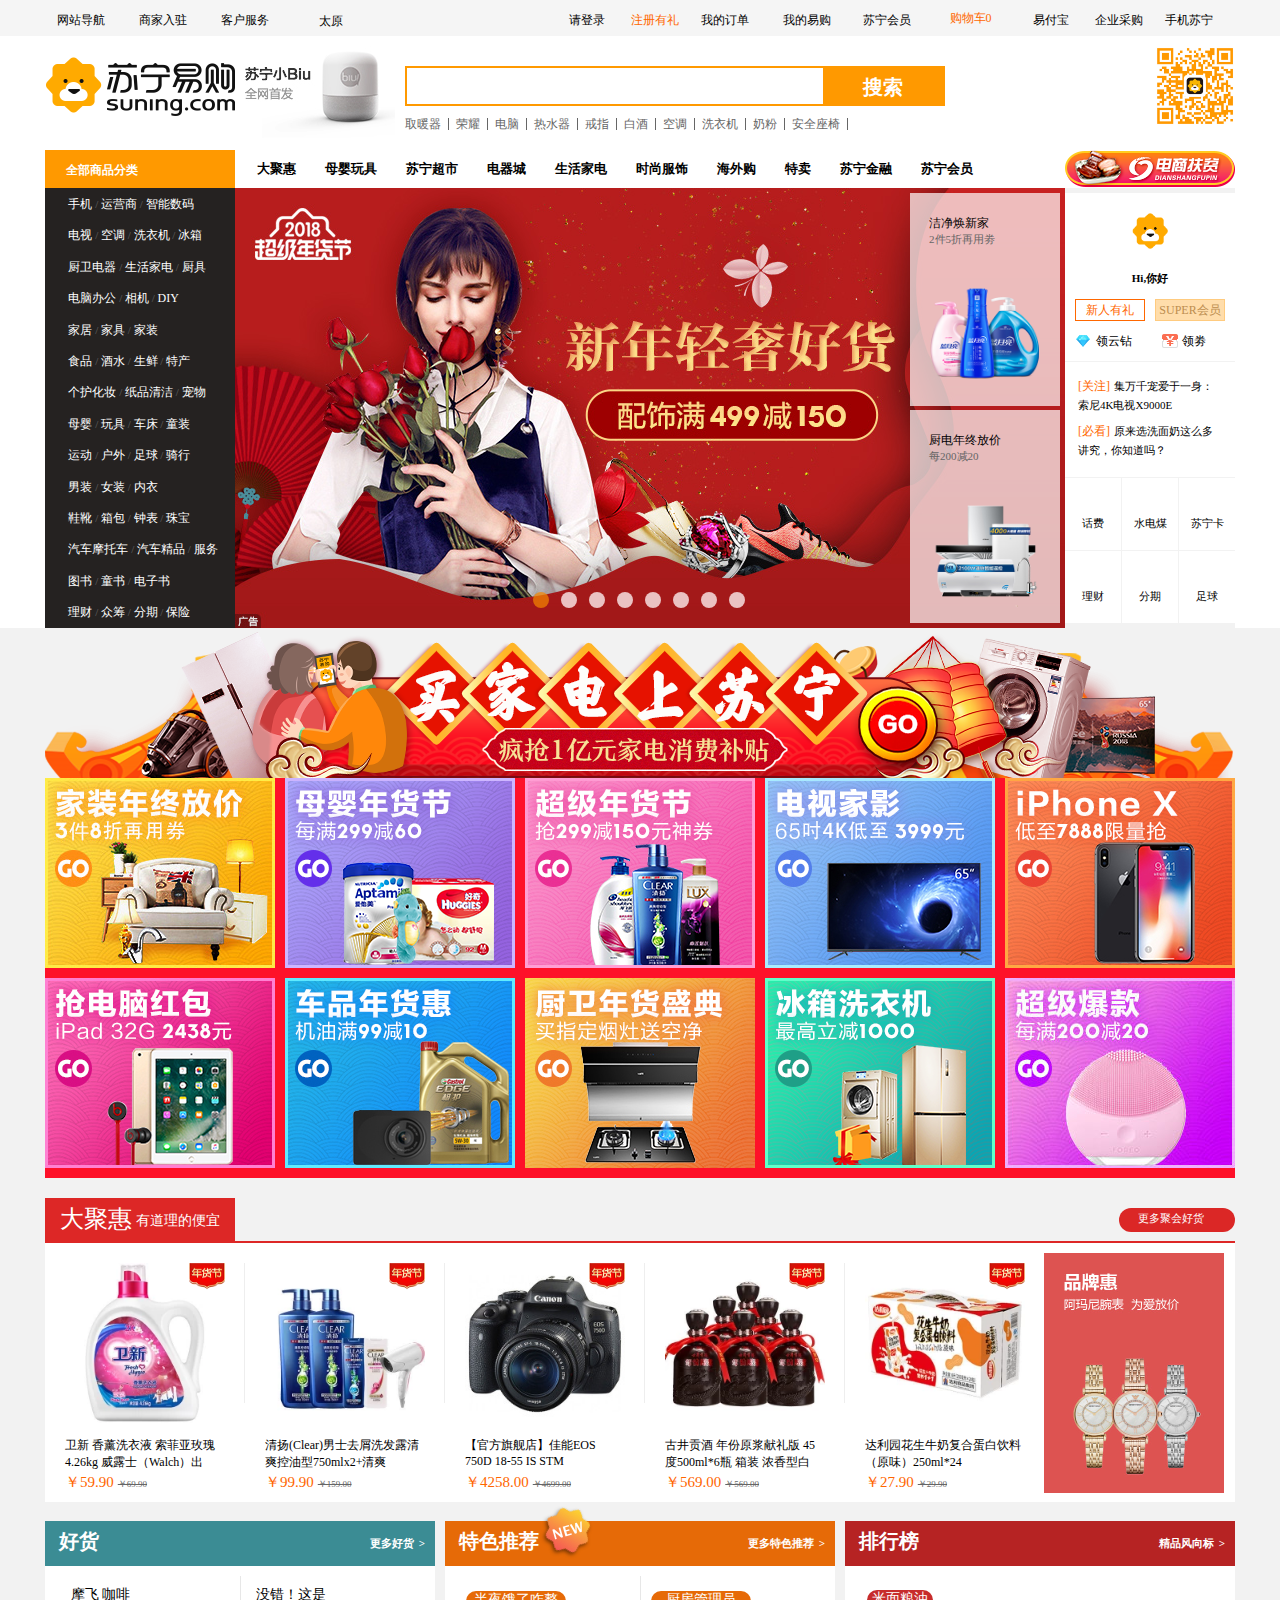
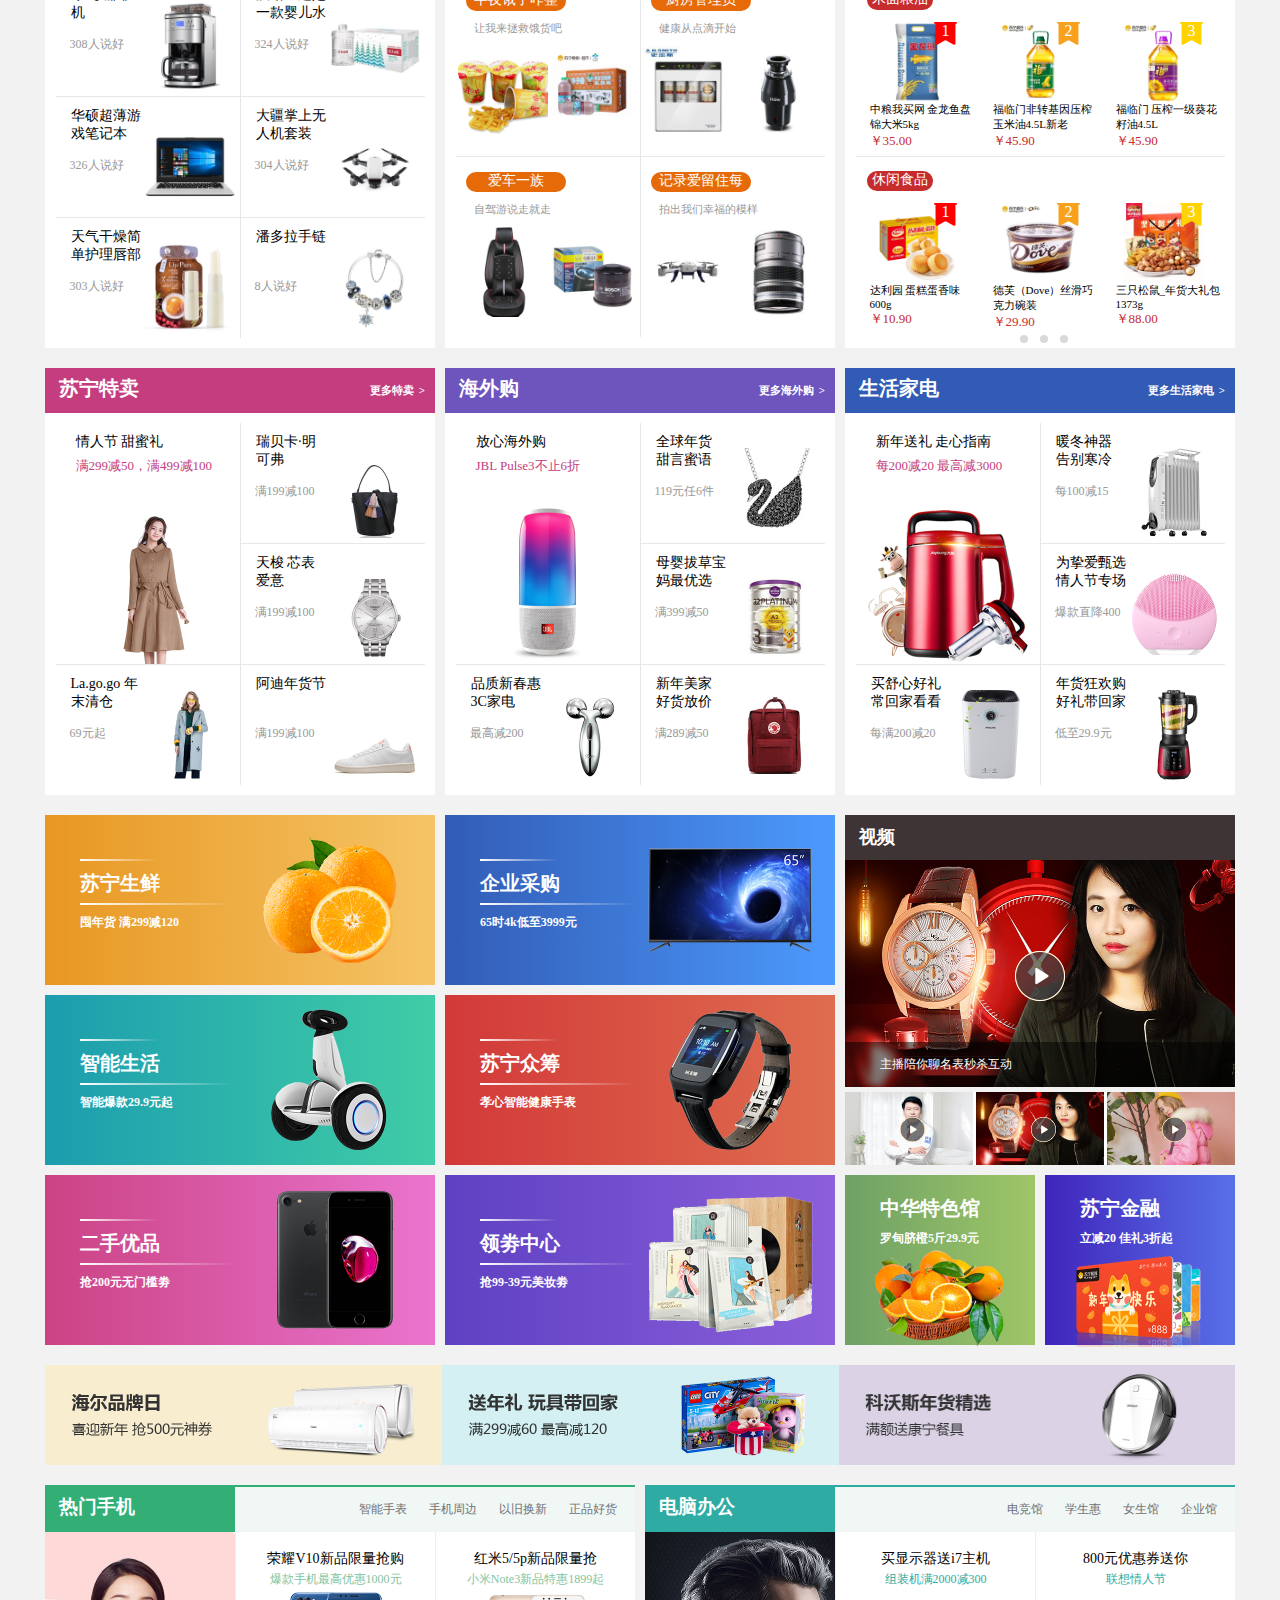
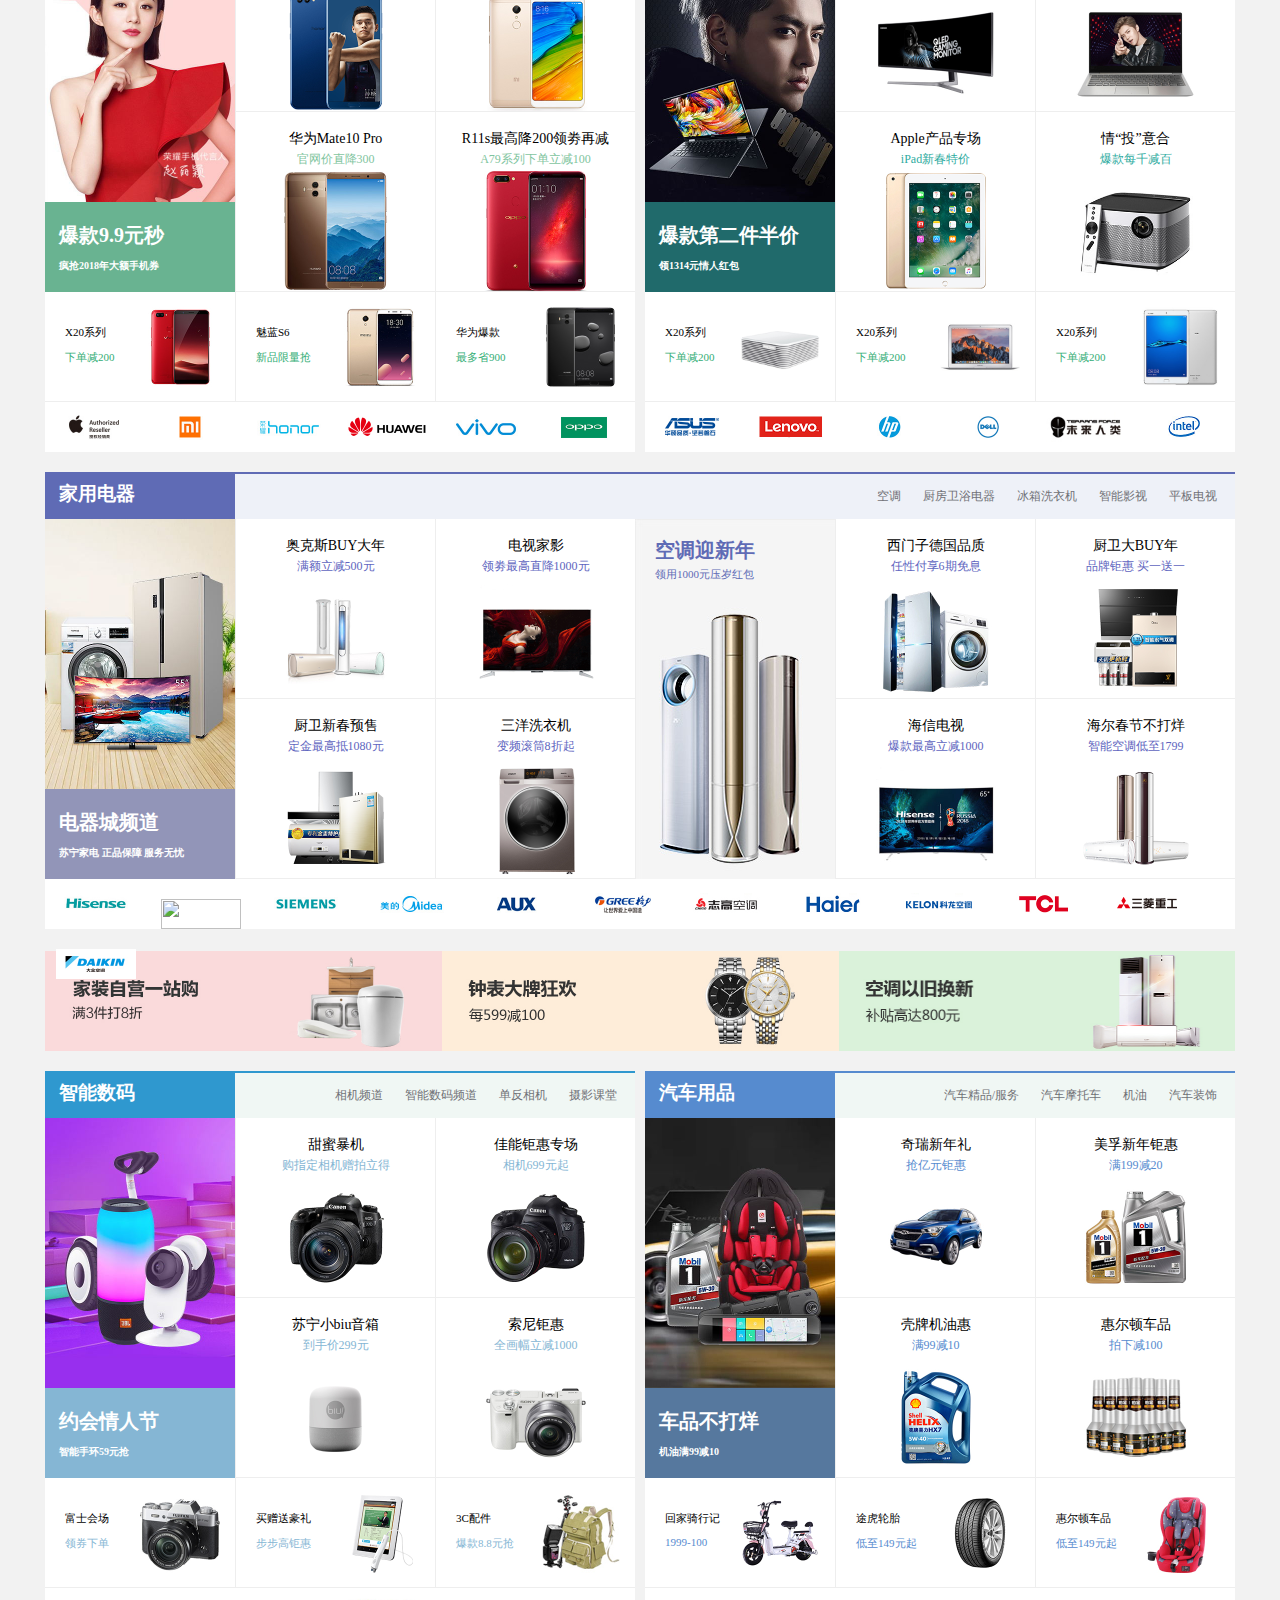
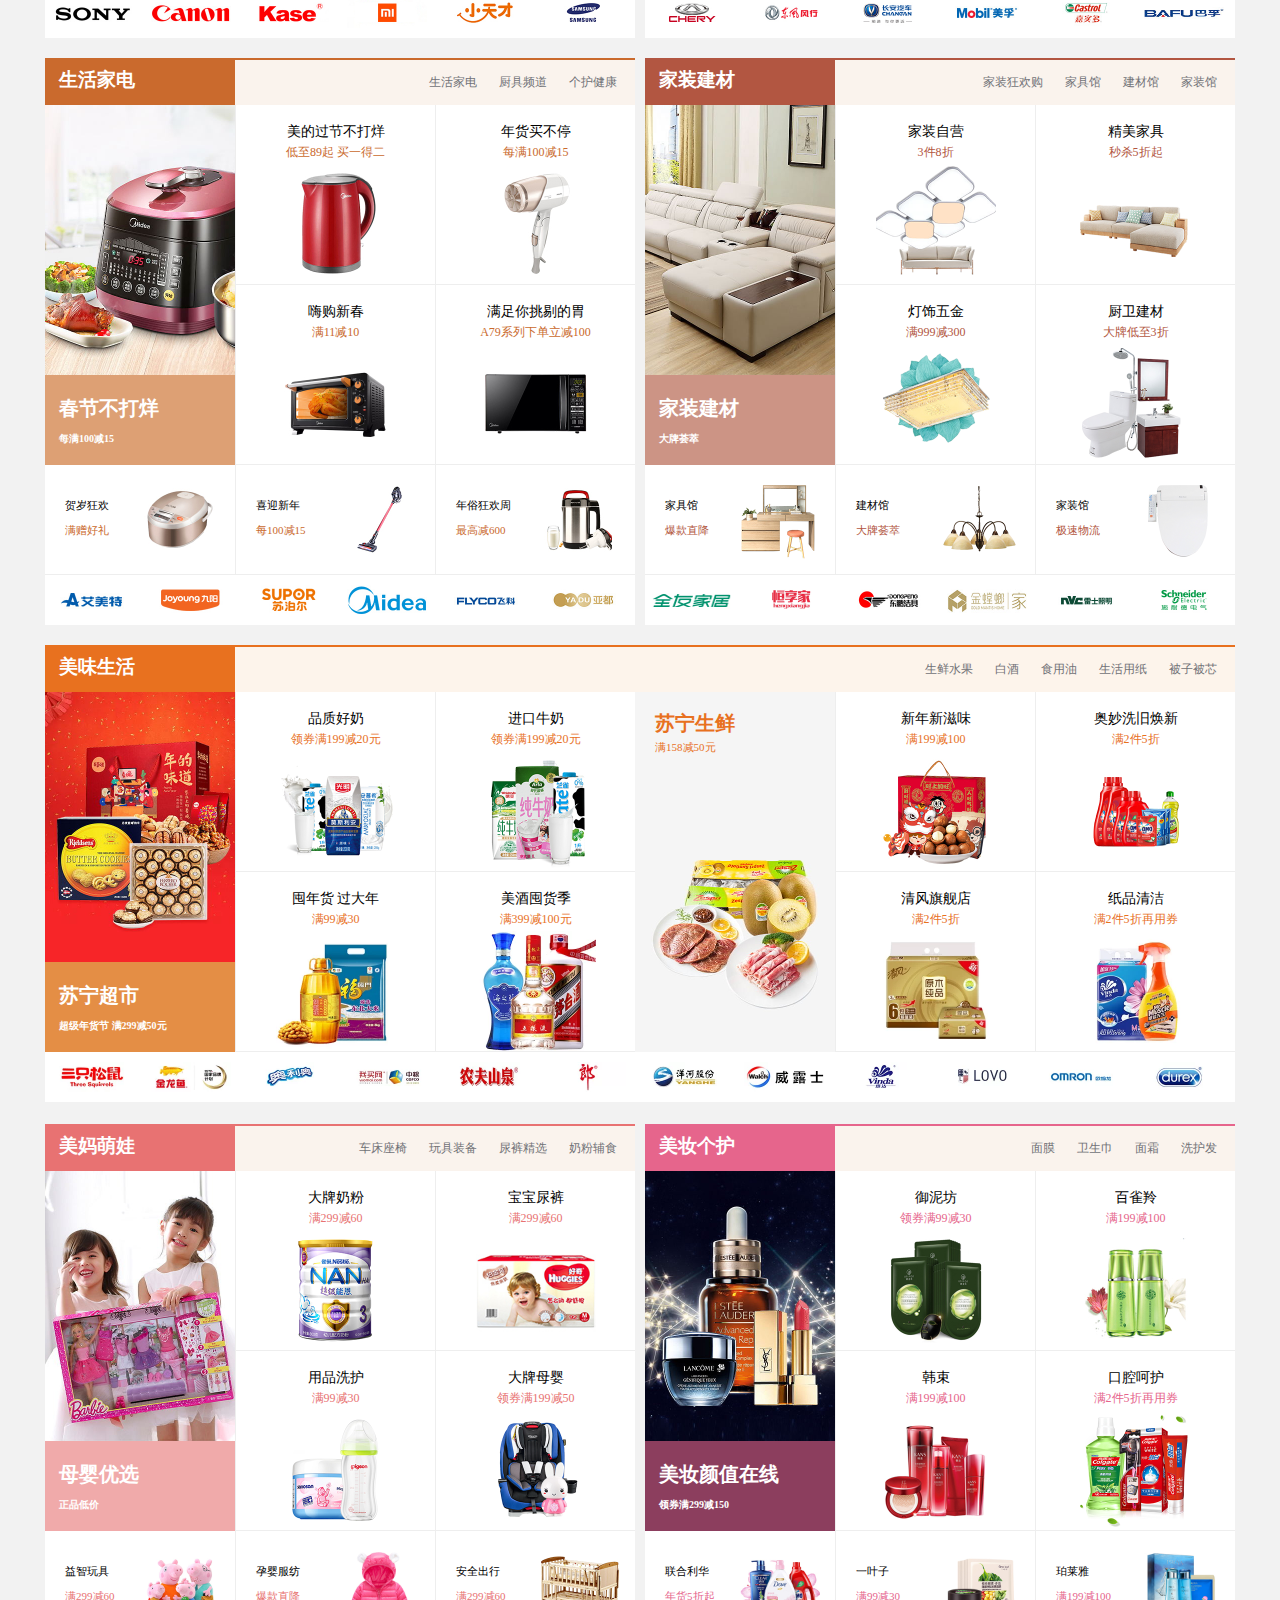
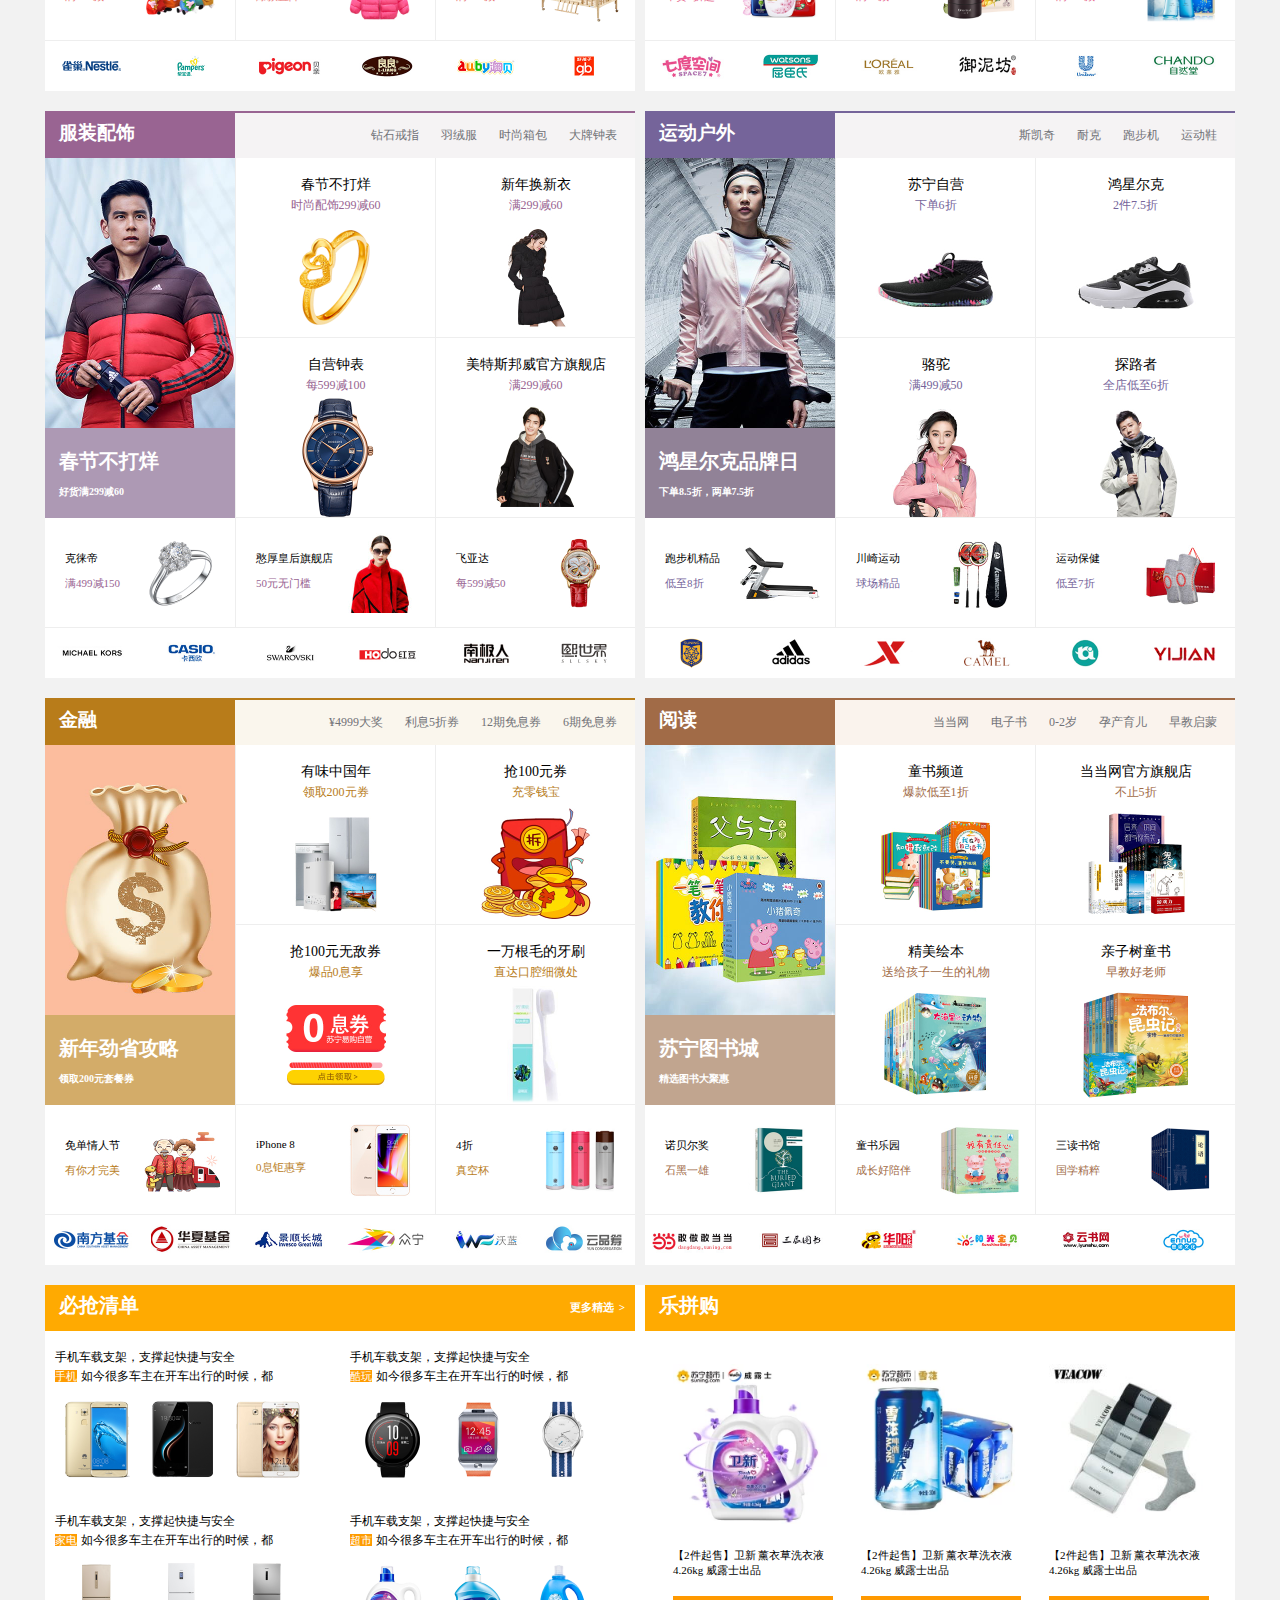
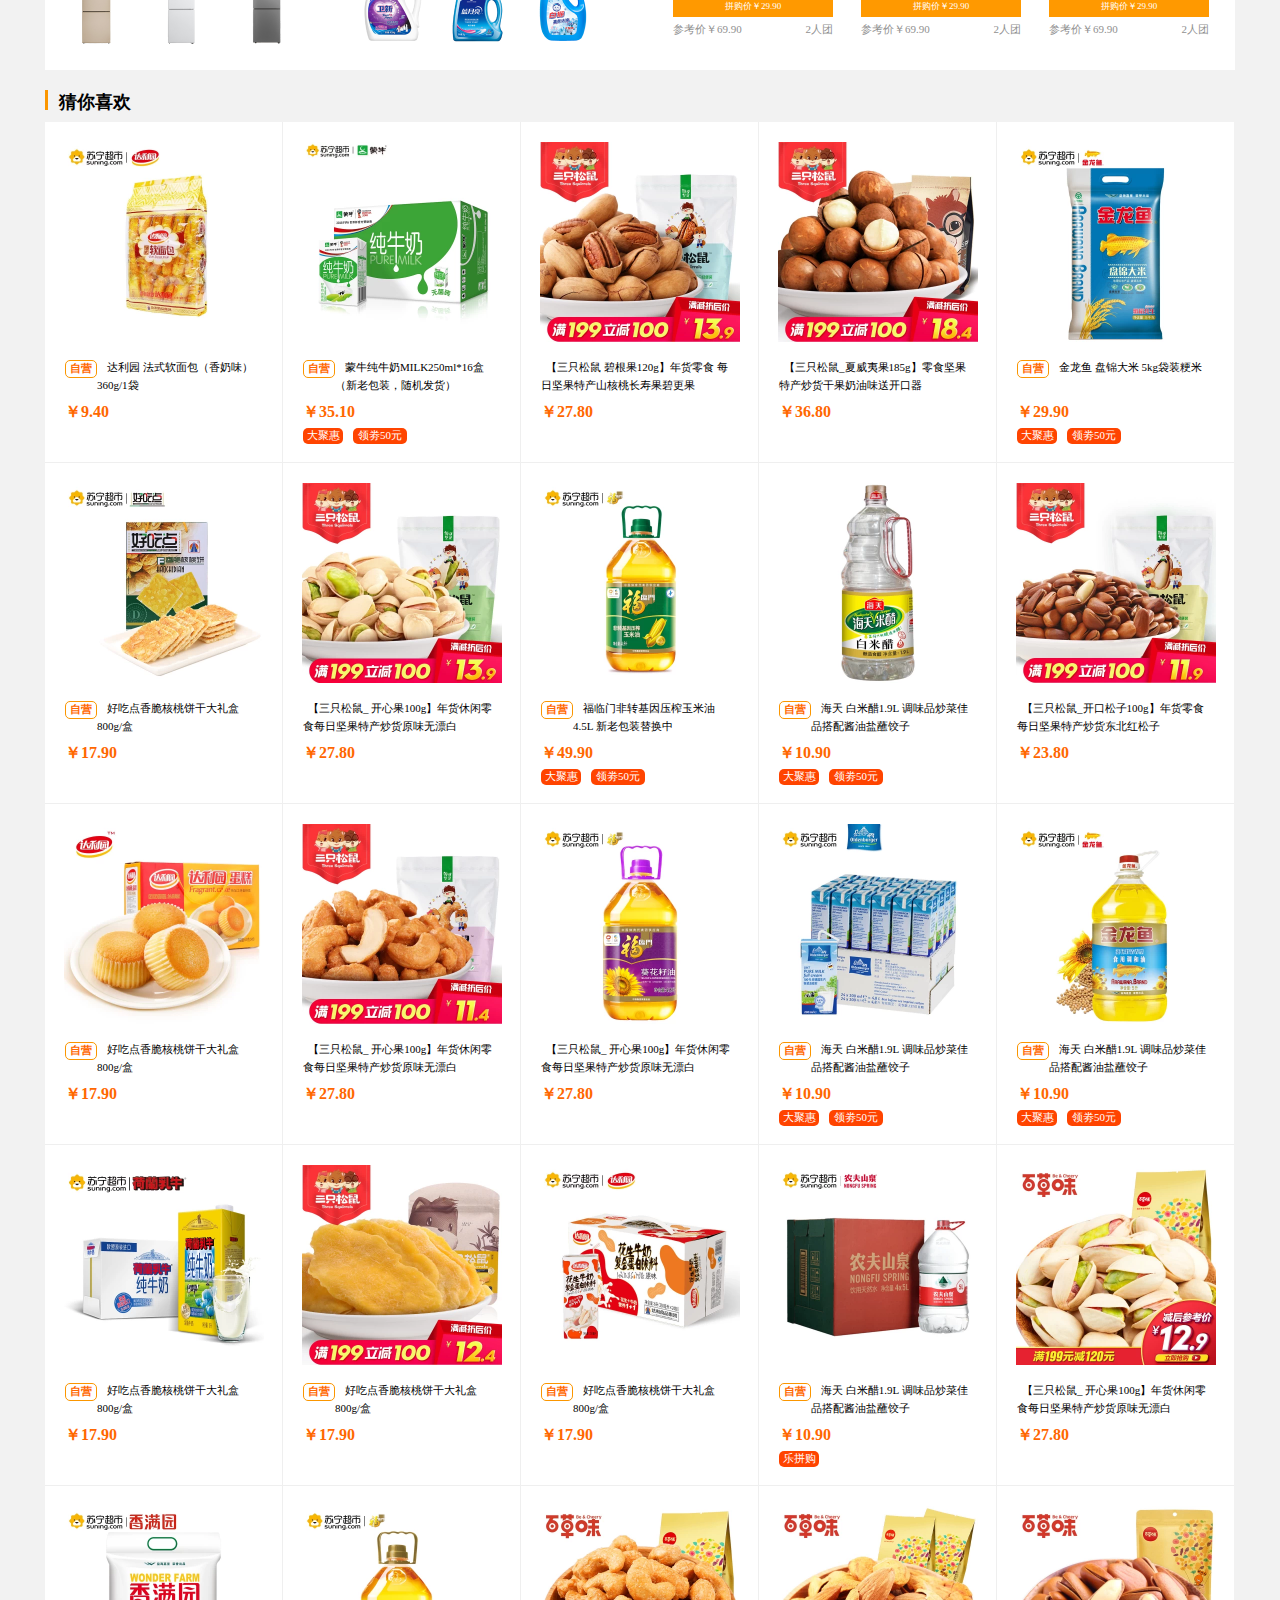
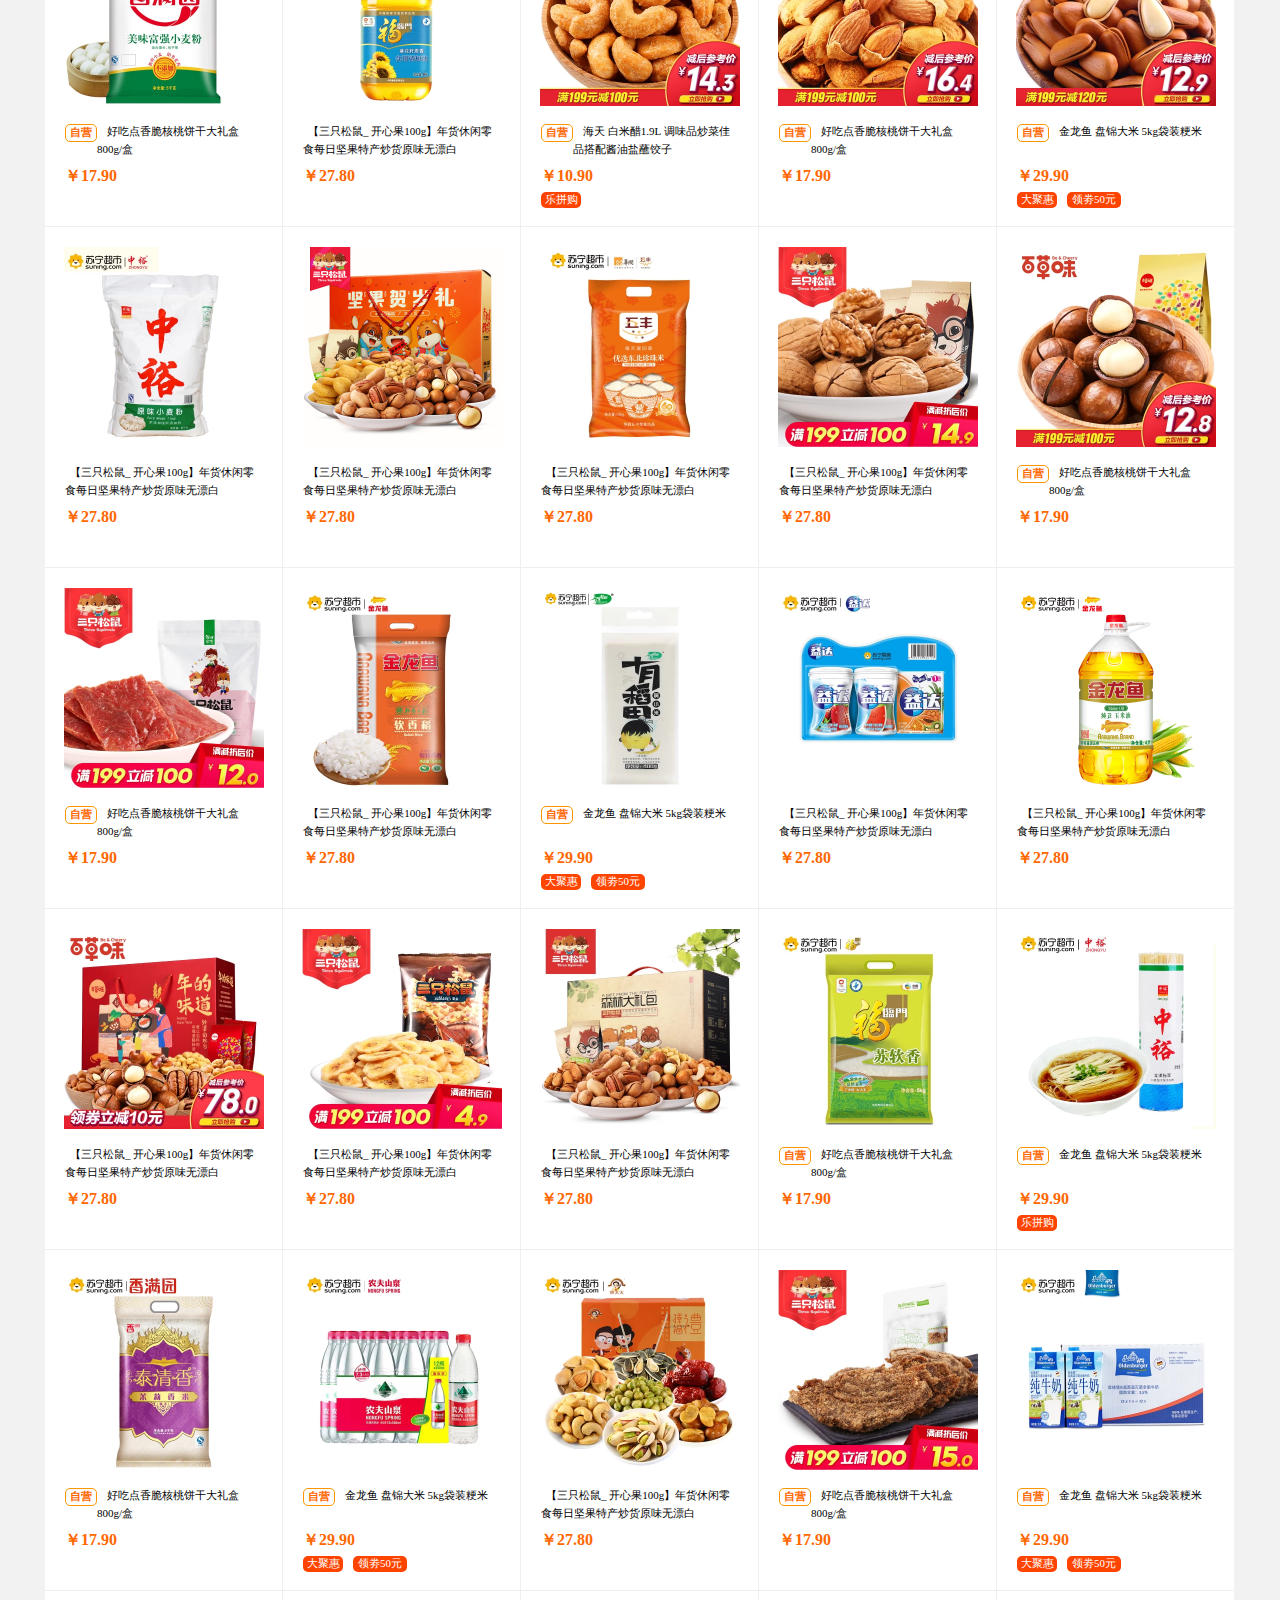
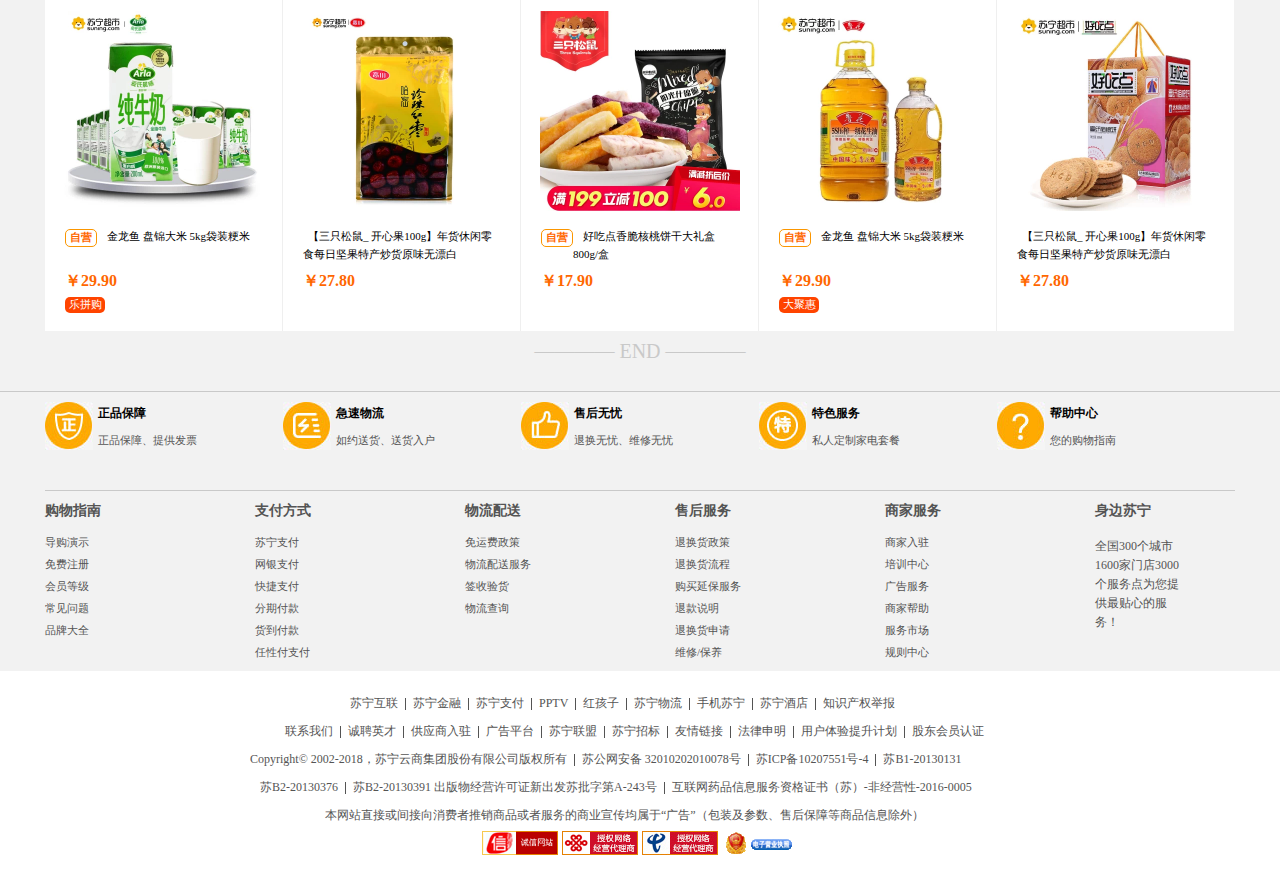
==== index.html @ 71e3610b "1" ====
<!DOCTYPE html>
<html lang="en">
<head>
	<meta charset="UTF-8">
	<title>苏宁易购</title>
	<link rel="icon" href="img/logo.png" type="image/png">
	<link rel="stylesheet" href="css/index.css">
	<link rel="stylesheet" href="css/public.css">
</head>
<body>
	<!-- 头部开始 -->
	<div class="head">
		<div class="head_main">
			<div class="head_left">
				<div class="head_left1">
					<span class="head_left12">网站导航</span>
					<span class="head_left11">&#xe698;</span>
				</div>

				<div class="head_left1">
					<span class="head_left12 head_leftxiao">商家入驻</span>
					<span class="head_left11">&#xe698;</span>
				</div>

				<div class="head_left1">
					<span class="head_left12">客户服务</span>
					<span class="head_left11">&#xe698;</span>
				</div>

				<div class="head_left1 head_left2">
					<span class="head_left21">&#xe60d;</span>
					<span class="head_left12">太原</span>					
					<span class="head_left13">&#xe626;</span>
				</div>
			</div>
			<div class="head_right">
				<div class="head_right1">
					<span>请登录</span>
				</div>
				<div class="head_right1 head_right111">
					<span>注册有礼</span>
				</div>
				<!-- <div class="head_right2">
					<span>注册有礼</span>
				</div -->
				<div class="head_left1">
					<span class="head_left12">我的订单</span>
					<span class="head_left11">&#xe698;</span>
				</div>
				<div class="head_left1">
					<span class="head_left12">我的易购</span>
					<span class="head_left11">&#xe698;</span>
				</div>
				<div class="head_right1">
					<span>苏宁会员</span>
				</div>
				<div class="head_right3">
					<span class="head_right11">&#xe608;</span>
					<span class="head_right12">购物车<i>0</i></span>
					<span class="head_left11">&#xe698;</span>
				</div>
				<div class="head_right1">
					<span>易付宝</span>
				</div>
				<div class="head_right1">
					<span>企业采购</span>
				</div>
				<div class="head_left1">
					<span class="head_left12">手机苏宁</span>
					<span class="head_left11">&#xe698;</span>
				</div>
			</div>
		</div>
	</div>
	<!-- 头部结束 -->
	<!-- 导航开始 -->
	<div class="nav">
		<div class="nav_left1">
			<img src="img/nav1.png" alt="">
		</div>
		<div class="nav_left2">
			<img src="img/nav2.jpg" alt="">
		</div>
		<div class="nav_left3">
			<div class="nav_left3_top">
				<div class="nav_left_search">搜索</div>
			</div>
			<div class="nav_left3_bottom">
				<a href="" class="nav_wenzi">取暖器</a>
				<div class="nav_line"></div>
				<a href="" class="nav_wenzi">荣耀</a>
				<div class="nav_line"></div>
				<a href="" class="nav_wenzi">电脑</a>
				<div class="nav_line"></div>
				<a href="" class="nav_wenzi">热水器</a>
				<div class="nav_line"></div>
				<a href="" class="nav_wenzi">戒指</a>
				<div class="nav_line"></div>
				<a href="" class="nav_wenzi">白酒</a>
				<div class="nav_line"></div>
				<a href="" class="nav_wenzi">空调</a>
				<div class="nav_line"></div>
				<a href="" class="nav_wenzi">洗衣机</a>
				<div class="nav_line"></div>
				<a href="" class="nav_wenzi">奶粉</a>
				<div class="nav_line"></div>
				<a href="" class="nav_wenzi">安全座椅</a>
				<div class="nav_line"></div>
			</div>
		</div>
		<div class="nav_left4">
			<img src="img/nav4.png" alt="">
		</div>
	</div>
	<!-- 导航结束 -->
	<!-- title开始 -->
	<div class="title">
		<div class="title_left">
			<span class="title_left1">&#xe610;</span>
			<span class="title_left2">全部商品分类</span>
		</div>
		<div class="title_wenzi">
			<span href="">大聚惠</span>
			<!-- <div class="title_tan">电饭煲</div> -->
			<span href="">母婴玩具</span>
			<span href="">苏宁超市</span>
			<span href="">电器城</span>
			<span href="">生活家电</span>
			<span href="">时尚服饰</span>
			<span href="">海外购</span>
			<span href="">特卖</span>
			<span href="">苏宁金融</span>
			<span href="">苏宁会员</span>
		</div>
		<div class="title_right">
			<img src="img/title.png" alt="">
		</div>
	</div>
	<!-- title结束 -->
	<!-- banner开始 -->
	<div class="banner">
		<div class="banner_main">
			<div class="banner_main_left">
				<ul class="banner_nav">
					<li class="li">
						<span class="banner_tu">&#xe686;</span>
						<span class="banner_wenzi">手机</span>
						<em>/</em>
						<span class="banner_wenzi">运营商</span>
						<em>/</em>
						<span class="banner_wenzi">智能数码</span>
					</li>

					<li class="li">
						<span class="banner_tu">&#xe601;</span>
						<span class="banner_wenzi">电视</span>
						<em>/</em>
						<span class="banner_wenzi">空调</span>
						<em>/</em>
						<span class="banner_wenzi">洗衣机</span>
						<em>/</em>
						<span class="banner_wenzi">冰箱</span>
					</li>

					<li class="li">
						<span class="banner_tu">&#xe672;</span>
						<span class="banner_wenzi">厨卫电器</span>
						<em>/</em>
						<span class="banner_wenzi">生活家电</span>
						<em>/</em>
						<span class="banner_wenzi">厨具</span>
					</li>

					<li class="li">
						<span class="banner_tu">&#xe6f9;</span>
						<span class="banner_wenzi">电脑办公</span>
						<em>/</em>
						<span class="banner_wenzi">相机</span>
						<em>/</em>
						<span class="banner_wenzi">DIY</span>
					</li>

					<li class="li">
						<span class="banner_tu">&#xe603;</span>
						<span class="banner_wenzi">家居</span>
						<em>/</em>
						<span class="banner_wenzi">家具</span>
						<em>/</em>
						<span class="banner_wenzi">家装</span>
					</li>

					<li class="li">
						<span class="banner_tu">&#xe646;</span>
						<span class="banner_wenzi">食品</span>
						<em>/</em>
						<span class="banner_wenzi">酒水</span>
						<em>/</em>
						<span class="banner_wenzi">生鲜</span>
						<em>/</em>
						<span class="banner_wenzi">特产</span>
					</li>

					<li class="li">
						<span class="banner_tu">&#xe605;</span>
						<span class="banner_wenzi">个护化妆</span>
						<em>/</em>
						<span class="banner_wenzi">纸品清洁</span>
						<em>/</em>
						<span class="banner_wenzi">宠物</span>
					</li>

					<li class="li">
						<span class="banner_tu">&#xe623;</span>
						<span class="banner_wenzi">母婴</span>
						<em>/</em>
						<span class="banner_wenzi">玩具</span>
						<em>/</em>
						<span class="banner_wenzi">车床</span>
						<em>/</em>
						<span class="banner_wenzi">童装</span>
					</li>

					<li class="li">
						<span class="banner_tu">&#xe639;</span>
						<span class="banner_wenzi">运动</span>
						<em>/</em>
						<span class="banner_wenzi">户外</span>
						<em>/</em>
						<span class="banner_wenzi">足球</span>
						<em>/</em>
						<span class="banner_wenzi">骑行</span>
					</li>

					<li class="li">
						<span class="banner_tu">&#xe604;</span>
						<span class="banner_wenzi">男装</span>
						<em>/</em>
						<span class="banner_wenzi">女装</span>
						<em>/</em>
						<span class="banner_wenzi">内衣</span>
					</li>

					<li class="li">
						<span class="banner_tu">&#xe602;</span>
						<span class="banner_wenzi">鞋靴</span>
						<em>/</em>
						<span class="banner_wenzi">箱包</span>
						<em>/</em>
						<span class="banner_wenzi">钟表</span>
						<em>/</em>
						<span class="banner_wenzi">珠宝</span>
					</li>

					<li class="li">
						<span class="banner_tu">&#xe649;</span>
						<span class="banner_wenzi">汽车摩托车</span>
						<em>/</em>
						<span class="banner_wenzi">汽车精品</span>
						<em>/</em>
						<span class="banner_wenzi">服务</span>
					</li>

					<li class="li">
						<span class="banner_tu">&#xe816;</span>
						<span class="banner_wenzi">图书</span>
						<em>/</em>
						<span class="banner_wenzi">童书</span>
						<em>/</em>
						<span class="banner_wenzi">电子书</span>
					</li>

					<li class="li">
						<span class="banner_tu">&#xe616;</span>
						<span class="banner_wenzi">理财</span>
						<em>/</em>
						<span class="banner_wenzi">众筹</span>
						<em>/</em>
						<span class="banner_wenzi">分期</span>
						<em>/</em>
						<span class="banner_wenzi">保险</span>
					</li>
				</ul>
			</div>
			<div class="banner_main_zhong">
				<img src="img/banner2.jpg" alt="">
				<img src="img/banner1.jpg" alt="">
				<div class="banner_zhong_up">
					<div class="banner_wenzijie">
						<p>洁净焕新家</p>
						<p class="banner_zhong_wenzi2">2件5折再用劵</p>
					</div>
					<img src="img/bannerup.png" alt="">
				</div>
				<div class="banner_zhong_down">
					<div class="banner_wenzijie">
						<p>厨电年终放价</p>
						<p class="banner_zhong_wenzi2">每200减20</p>
					</div>
					<img src="img/bannerdown.jpg" alt="">
				</div>
				<div class="banner_btn banner_lbtn">&lt;</div>
				<div class="banner_btn banner_gbtn">&gt;</div>
				<div class="banner_yuan banner_yuan1"></div>
				<div class="banner_yuan banner_yuan2"></div>
				<div class="banner_yuan banner_yuan3"></div>
				<div class="banner_yuan banner_yuan4"></div>
				<div class="banner_yuan banner_yuan5"></div>
				<div class="banner_yuan banner_yuan6"></div>
				<div class="banner_yuan banner_yuan7"></div>
				<div class="banner_yuan banner_yuan8"></div>
			</div>
			<div class="banner_main_right">
				<div class="banner_main_right1">
					<img src="img/logo.png" alt="">
					<h1>Hi,你好</h1>
					<div class="banner_xin">新人有礼</div>
					<div class="banner_hui">SUPER会员</div>

					<div class="banner_yunzuan">
						<em></em>
						<span class="banner_yunzuan2">领云钻</span>				
						<span class="banner_yunzuan3">&#xe6c6;</span>
					</div>
					<div class="banner_lingjuan">
						<em></em>
						<span class="banner_lingjuan2">领劵</span>				
						<span class="banner_lingjuan3">&#xe6c6;</span>
					</div>	
				</div>
				
				<div class="banner_main_right2">
					<div class="banner_guanzhu1">
						<span class="banner_guan">[关注]</span>
						<span class="banner_wan">集万千宠爱于一身：索尼4K电视X9000E</span>
					</div>

					<div class="banner_guanzhu1">
						<span class="banner_guan">[必看]</span>
						<span class="banner_wan">原来选洗面奶这么多讲究，你知道吗？</span>
					</div>
				</div>
				<div class="banner_main_right3">
					<div class="banner_hua">
						<span class="banner_hua1">&#xe686;</span>
						<span class="banner_hua2">话费</span>
					</div>

					<div class="banner_hua">
						<span class="banner_hua1">&#xe631;</span>
						<span class="banner_hua2">水电煤</span>
					</div>

					<div class="banner_hua banner_hua11">
						<span class="banner_hua1">&#xe64a;</span>
						<span class="banner_hua2">苏宁卡</span>
					</div>

					<div class="banner_hua">
						<span class="banner_hua1">&#xe60a;</span>
						<span class="banner_hua2">理财</span>
					</div>

					<div class="banner_hua">
						<span class="banner_hua1">&#xe61d;</span>
						<span class="banner_hua2">分期</span>
					</div>

					<div class="banner_hua banner_hua11">
						<span class="banner_hua1">&#xe66f;</span>
						<span class="banner_hua2">足球</span>
					</div>
				</div>
			</div>
		</div>	
	</div>
	<!-- banner结束 -->
	<!-- 内容开始 -->
	<div class="content">
		<div class="jiadian">
			<div class="jiadian_img">
				<img src="img/content1.png" alt="">
			</div>
			<div class="jiadian_zhengwen">
				<div class="jiadian_item">
					<img src="img/jiadian1.jpg" alt="">
				</div>
				<div class="jiadian_item">
					<img src="img/jiadian2.png" alt="">
				</div>
				<div class="jiadian_item">
					<img src="img/jiadian3.jpg" alt="">
				</div>
				<div class="jiadian_item">
					<img src="img/jiadian4.jpg" alt="">
				</div>
				<div class="jiadian_item jiadian_item1">
					<img src="img/jiadian5.jpg" alt="">
				</div>
				<div class="jiadian_item">
					<img src="img/jiadian6.jpg" alt="">
				</div>
				<div class="jiadian_item">
					<img src="img/jiadian7.jpg" alt="">
				</div>
				<div class="jiadian_item">
					<img src="img/jiadian8.jpg" alt="">
				</div>
				<div class="jiadian_item">
					<img src="img/jiadian9.png" alt="">
				</div>
				<div class="jiadian_item jiadian_item1">
					<img src="img/jiadian10.jpg" alt="">
				</div>
			</div>
		</div>

		<div class="juhui">
			<div class="juhui_top">
				<div class="juhui_top_left">
					<span class="dajuhui">大聚惠</span>
					<span class="pianyi">有道理的便宜</span>
				</div>
				<div class="juhui_top_right">
					<span class="juhui_haohuo">更多聚会好货</span>
					<span class="head_left11">&#xe6c6;</span>
				</div>
			</div>
			<div class="juhui_bottom">
				<div class="juhui_bottom_item">
					<img src="img/juhui1.jpg" alt="" class="juhuitupian">
					<p>卫新 香薰洗衣液 索菲亚玫瑰 4.26kg 威露士（Walch）出</p>
					<span class="juhui_money">￥59.90</span>
					<span class="juhui_moneyshan">￥69.90</span>
					<div class="juhui_logo">
						<img src="img/nianhuologo.png" alt="">
					</div>
				</div>
				
				<div class="juhui_xian"></div>

				<div class="juhui_bottom_item">
					<img src="img/juhui2.jpg" alt="" class="juhuitupian">
					<p>清扬(Clear)男士去屑洗发露清爽控油型750mlx2+清爽</p>
					<span class="juhui_money">￥99.90</span>
					<span class="juhui_moneyshan">￥159.00</span>
					<div class="juhui_logo">
						<img src="img/nianhuologo.png" alt="">
					</div>
				</div>
				<div class="juhui_xian"></div>

				<div class="juhui_bottom_item">
					<img src="img/juhui3.jpg" alt="" class="juhuitupian">
					<p>【官方旗舰店】佳能EOS 750D 18-55 IS STM</p>
					<span class="juhui_money">￥4258.00</span>
					<span class="juhui_moneyshan">￥4699.00</span>
					<div class="juhui_logo">
						<img src="img/nianhuologo.png" alt="">
					</div>
				</div>
				<div class="juhui_xian"></div>

				<div class="juhui_bottom_item">
					<img src="img/juhui4.jpg" alt="" class="juhuitupian">
					<p>古井贡酒 年份原浆献礼版 45度500ml*6瓶 箱装 浓香型白</p>
					<span class="juhui_money">￥569.00</span>
					<span class="juhui_moneyshan">￥569.00</span>
					<div class="juhui_logo">
						<img src="img/nianhuologo.png" alt="">
					</div>
				</div>
				<div class="juhui_xian"></div>

				<div class="juhui_bottom_item">
					<img src="img/juhui5.jpg" alt="" class="juhuitupian">
					<p>达利园花生牛奶复合蛋白饮料（原味）250ml*24</p>
					<span class="juhui_money">￥27.90</span>
					<span class="juhui_moneyshan">￥29.90</span>
					<div class="juhui_logo">
						<img src="img/nianhuologo.png" alt="">
					</div>
				</div>

				<div class="juhui_tu">
					<img src="img/juhui6.jpg" alt="">
				</div>
			</div>
		</div>

		<div class="haohuo">
			<div class="haohuo_left">
				<div class="haohuo_ltop">
					<h1 class="">好货</h1>
					<div class="haohuo_more">
						<h2>&gt;</h2>
						<h3>更多好货</h3>
					</div>
				</div>
				<div class="haohuo_ldown">
					<div class="haohuo_ldown1">
						<div class="haohuo_lwenzi">
							<p>摩飞 咖啡机</p>
							<h1>308人说好</h1>			
						</div>
						<div class="haohuo_limg">
							<img src="img/haohuo1.jpg" alt="">
						</div>
					</div>
					<div class="haohuo_ldown2">
						<div class="haohuo_lwenzi">
							<p>没错！这是一款婴儿水</p>
							<h1>324人说好</h1>			
						</div>
						<div class="haohuo_limg">
							<img src="img/haohuo2.jpg" alt="">
						</div>
					</div>
					<div class="haohuo_ldown3">
						<div class="haohuo_lwenzi">
							<p>华硕超薄游戏笔记本</p>
							<h1>326人说好</h1>			
						</div>
						<div class="haohuo_limg">
							<img src="img/haohuo3.jpg" alt="">
						</div>
					</div>
					<div class="haohuo_ldown4">
						<div class="haohuo_lwenzi">
							<p>大疆掌上无人机套装</p>
							<h1>304人说好</h1>			
						</div>
						<div class="haohuo_limg">
							<img src="img/haohuo4.jpg" alt="">
						</div>
					</div>
					<div class="haohuo_ldown5">
						<div class="haohuo_lwenzi">
							<p>天气干燥简单护理唇部</p>
							<h1>303人说好</h1>			
						</div>
						<div class="haohuo_limg">
							<img src="img/haohuo5.jpg" alt="">
						</div>
					</div>
					<div class="haohuo_ldown6">
						<div class="haohuo_lwenzi">
							<p>潘多拉手链</p>
							<h1>8人说好</h1>			
						</div>
						<div class="haohuo_limg">
							<img src="img/haohuo6.jpg" alt="">
						</div>
					</div>
				</div>
			</div>
			<div class="haohuo_zhong">
				<div class="haohuo_ltop haohuo_ztop">
					<h1 class="">特色推荐</h1>
					<div class="haohuo_more">
						<h2>&gt;</h2>
						<h3>更多特色推荐</h3>
					</div>
				</div>
				<div class="haohuo_zdown1">
					<div class="haohuo_ban">
						<span>半夜饿了咋整</span>
					</div>
					<h3>让我来拯救饿货吧</h3>
					<img src="img/tuijian1.jpg" alt="" class="tuijian_img1">
					<img src="img/tuijian2.jpg" alt="" class="tuijian_img2">
				</div>
				<div class="haohuo_zdown2">
					<div class="haohuo_ban">
						<span>厨房管理员</span>
					</div>
					<h3>健康从点滴开始</h3>
					<img src="img/tuijian3.jpg" alt="" class="tuijian_img1">
					<img src="img/tuijian4.jpg" alt="" class="tuijian_img2">
				</div>
				<div class="haohuo_zdown3">
					<div class="haohuo_ban">
						<span>爱车一族</span>
					</div>
					<h3>自驾游说走就走</h3>
					<img src="img/tuijian5.jpg" alt="" class="tuijian_img1">
					<img src="img/tuijian6.jpg" alt="" class="tuijian_img2">
				</div>
				<div class="haohuo_zdown4">
					<div class="haohuo_ban">
						<span>记录爱留住每</span>
					</div>
					<h3>拍出我们幸福的模样</h3>
					<img src="img/tuijian7.jpg" alt="" class="tuijian_img1">
					<img src="img/tuijian8.jpg" alt="" class="tuijian_img2">
				</div>
				<img src="img/newlogo.png" alt="" class="haohuo_newlogo">
			</div>
			<div class="haohuo_right haohuo_right1">
				<div class="haohuo_ltop haohuo_rtop">
					<h1 class="">排行榜</h1>
					<div class="haohuo_more">
						<h2>&gt;</h2>
						<h3>精品风向标</h3>
					</div>
				</div>
				<div class="haohuo_rtop1">
					<div class="haohuo_ying">
						<div class="haohuo_yuanjiao">米面粮油</div>
						<div class="haohuo_ying_img">
							<img src="img/paihang1.jpg" alt="" class="paihang_tu">
							<span class="paihang_logo1">1</span>
						</div>
						
						<p>中粮我买网 金龙鱼盘锦大米5kg</p>
						<h1>￥35.00</h1>
					</div>
					
					<div class="haohuo_ying haohuo_ying1">
						<div class="haohuo_ying_img">
							<img src="img/paihang2.jpg" alt="" class="paihang_tu">
							<span class="paihang_logo2">2</span>
						</div>
						<p>福临门非转基因压榨玉米油4.5L新老</p>
						<h1>￥45.90</h1>
					</div>

					<div class="haohuo_ying haohuo_ying1">
						<div class="haohuo_ying_img">
							<img src="img/paihang3.jpg" alt="" class="paihang_tu">
							<span class="paihang_logo3">3</span>
						</div>
						<p>福临门 压榨一级葵花籽油4.5L</p>
						<h1>￥45.90</h1>
					</div>
				</div>
				<div class="haohuo_rtop2">
					<div class="haohuo_ying">
						<div class="haohuo_yuanjiao">休闲食品</div>
						<div class="haohuo_ying_img">
							<img src="img/paihang4.jpg" alt="" class="paihang_tu">
							<span class="paihang_logo1">1</span>
						</div>
						
						<p>达利园 蛋糕蛋香味600g</p>
						<h1>￥10.90</h1>
					</div>
					
					<div class="haohuo_ying haohuo_ying1">
						<div class="haohuo_ying_img">
							<img src="img/paihang5.jpg" alt="" class="paihang_tu">
							<span class="paihang_logo2">2</span>
						</div>
						<p>德芙（Dove）丝滑巧克力碗装</p>
						<h1>￥29.90</h1>
					</div>
					
					<div class="haohuo_ying haohuo_ying1">
						<div class="haohuo_ying_img">
							<img src="img/paihang6.jpg" alt="" class="paihang_tu">
							<span class="paihang_logo3">3</span>
						</div>
						<p>三只松鼠_年货大礼包1373g</p>
						<h1>￥88.00</h1>
					</div>	
				</div>
				<div class="haohuo_btn haohuo_lbtn">&lt;</div>
				<div class="haohuo_btn haohuo_gbtn">&gt;</div>
				<div class="haohuo_yuan haohuo_yuan1"></div>
				<div class="haohuo_yuan haohuo_yuan2"></div>
				<div class="haohuo_yuan haohuo_yuan3"></div>
			</div>
		</div>

		<div class="temai">
			<div class="haohuo_left">
				<div class="haohuo_ltop temai_ltop">
					<h1 class="">苏宁特卖</h1>
					<div class="haohuo_more">
						<h2>&gt;</h2>
						<h3>更多特卖</h3>
					</div>
				</div>
				<div class="haohuo_ldown">
					<div class="temai_ldown1">
						<div class="temai_lwenzi">
							<p>情人节 甜蜜礼</p>
							<h1>满299减50，满499减100</h1>			
						</div>
						<div class="temai_limg">
							<img src="img/temai1.jpg" alt="">
						</div>
					</div>
					<div class="haohuo_ldown2">
						<div class="haohuo_lwenzi">
							<p>瑞贝卡·明可弗</p>
							<h1>满199减100</h1>			
						</div>
						<div class="haohuo_limg">
							<img src="img/temai2.jpg" alt="">
						</div>
					</div>
					
					<div class="haohuo_ldown4">
						<div class="haohuo_lwenzi">
							<p>天梭 芯表 爱意</p>
							<h1>满199减100</h1>			
						</div>
						<div class="haohuo_limg">
							<img src="img/temai3.jpg" alt="">
						</div>
					</div>
					<div class="haohuo_ldown5">
						<div class="haohuo_lwenzi">
							<p>La.go.go 年末清仓</p>
							<h1>69元起</h1>			
						</div>
						<div class="haohuo_limg">
							<img src="img/temai4.jpg" alt="">
						</div>
					</div>
					<div class="haohuo_ldown6">
						<div class="haohuo_lwenzi">
							<p>阿迪年货节</p>
							<h1>满199减100</h1>			
						</div>
						<div class="haohuo_limg">
							<img src="img/temai5.jpg" alt="">
						</div>
					</div>
				</div>
			</div>
			<div class="haohuo_zhong">
				<div class="haohuo_ltop temai_ztop">
					<h1 class="">海外购</h1>
					<div class="haohuo_more">
						<h2>&gt;</h2>
						<h3>更多海外购</h3>
					</div>
				</div>
				<div class="haohuo_ldown">
					<div class="temai_ldown1">
						<div class="temai_lwenzi">
							<p>放心海外购</p>
							<h1>JBL Pulse3不止6折</h1>			
						</div>
						<div class="temai_limg">
							<img src="img/temai6.jpg" alt="">
						</div>
					</div>
					<div class="haohuo_ldown2">
						<div class="haohuo_lwenzi">
							<p>全球年货 甜言蜜语</p>
							<h1>119元任6件</h1>			
						</div>
						<div class="haohuo_limg">
							<img src="img/temai7.jpg" alt="">
						</div>
					</div>
					
					<div class="haohuo_ldown4">
						<div class="haohuo_lwenzi">
							<p>母婴拔草宝妈最优选</p>
							<h1>满399减50</h1>			
						</div>
						<div class="haohuo_limg">
							<img src="img/temai8.jpg" alt="">
						</div>
					</div>
					<div class="haohuo_ldown5">
						<div class="haohuo_lwenzi">
							<p>品质新春惠3C家电</p>
							<h1>最高减200</h1>			
						</div>
						<div class="haohuo_limg">
							<img src="img/temai9.jpg" alt="">
						</div>
					</div>
					<div class="haohuo_ldown6">
						<div class="haohuo_lwenzi">
							<p>新年美家 好货放价</p>
							<h1>满289减50</h1>			
						</div>
						<div class="haohuo_limg">
							<img src="img/temai10.jpg" alt="">
						</div>
					</div>
				</div>
			</div>
			<div class="haohuo_right haohuo_right1">
				<div class="haohuo_ltop temai_rtop">
					<h1 class="">生活家电</h1>
					<div class="haohuo_more">
						<h2>&gt;</h2>
						<h3>更多生活家电</h3>
					</div>
				</div>
				<div class="haohuo_ldown">
					<div class="temai_ldown1">
						<div class="temai_lwenzi">
							<p>新年送礼 走心指南</p>
							<h1>每200减20 最高减3000</h1>			
						</div>
						<div class="temai_limg">
							<img src="img/temai11.jpg" alt="">
						</div>
					</div>
					<div class="haohuo_ldown2">
						<div class="haohuo_lwenzi">
							<p>暖冬神器 告别寒冷</p>
							<h1>每100减15</h1>			
						</div>
						<div class="haohuo_limg">
							<img src="img/temai12.jpg" alt="">
						</div>
					</div>
					
					<div class="haohuo_ldown4">
						<div class="haohuo_lwenzi">
							<p>为挚爱甄选情人节专场</p>
							<h1>爆款直降400</h1>			
						</div>
						<div class="haohuo_limg">
							<img src="img/temai13.jpg" alt="">
						</div>
					</div>
					<div class="haohuo_ldown5">
						<div class="haohuo_lwenzi">
							<p>买舒心好礼常回家看看</p>
							<h1>每满200减20</h1>			
						</div>
						<div class="haohuo_limg">
							<img src="img/temai14.jpg" alt="">
						</div>
					</div>
					<div class="haohuo_ldown6">
						<div class="haohuo_lwenzi">
							<p>年货狂欢购好礼带回家</p>
							<h1>低至29.9元</h1>			
						</div>
						<div class="haohuo_limg">
							<img src="img/temai15.jpg" alt="">
						</div>
					</div>
				</div>
			</div>
		</div>

		<div class="shengxian">
			<div class="shengxian_left">
				<div class="shengxian_left_item">
					<div class="shengxian_xian"></div>
					<h1>苏宁生鲜</h1>
					<div class="shengxian_xian1"></div>
					<h2>囤年货 满299减120</h2>
					<img src="img/shengxian.png" alt="">
				</div>
				<div class="shengxian_left_item shengxian_left_item1">
					<div class="shengxian_xian"></div>
					<h1>企业采购</h1>
					<div class="shengxian_xian1"></div>
					<h2>65时4k低至3999元</h2>
					<img src="img/shengxian2.png" alt="">
				</div>

				<div class="shengxian_left_item shengxian_left_item2">
					<div class="shengxian_xian"></div>
					<h1>智能生活</h1>
					<div class="shengxian_xian1"></div>
					<h2>智能爆款29.9元起</h2>
					<img src="img/shengxian3.png" alt="">
				</div>
				<div class="shengxian_left_item shengxian_left_item1 shengxian_left_item2 shengxian_left_item3">
					<div class="shengxian_xian"></div>
					<h1>苏宁众筹</h1>
					<div class="shengxian_xian1"></div>
					<h2>孝心智能健康手表</h2>
					<img src="img/shengxian4.png" alt="">
				</div>

				<div class="shengxian_left_item shengxian_left_item2 shengxian_left_item4">
					<div class="shengxian_xian"></div>
					<h1>二手优品</h1>
					<div class="shengxian_xian1"></div>
					<h2>抢200元无门槛劵</h2>
					<img src="img/shengxian5.png" alt="">
				</div>
				<div class="shengxian_left_item shengxian_left_item1 shengxian_left_item2 shengxian_left_item5">
					<div class="shengxian_xian"></div>
					<h1>领劵中心</h1>
					<div class="shengxian_xian1"></div>
					<h2>抢99-39元美妆劵</h2>
					<img src="img/shengxian6.png" alt="">
				</div>
			</div>
			<div class="shengxian_right">
				<div class="shengxian_right_item1">

					<div class="shengxian_right_shi">
						<h1>视频</h1>
					</div>
					<img src="img/shengxian8.jpg" alt="">
					<div class="shengxian_right_shi1">
						<h1>主播陪你聊名表秒杀互动</h1>
					</div>
					<span class="bofang1"></span>
					<span class="bofang2"></span>
				</div>
				<div class="shengxian_right_item2">
					<div class="shengxian_right_shipin">
						<img src="img/shengxian7.jpg" alt="">
						<span class="shipinb2"></span>
						<span class="shipinb1"></span>

					</div>
					<div class="shengxian_right_shipin">
						<img src="img/shengxian8.jpg" alt="">
						<span class="shipinb2"></span>
						<span class="shipinb1"></span>
					</div>
					<div class="shengxian_right_shipin shengxian_right_shipin1">
						<img src="img/shengxian9.jpg" alt="">
						<span class="shipinb2"></span>
						<span class="shipinb1"></span>
					</div>
					<div class="shengxian_btn shengxian_lbtn">&lt;</div>
					<div class="shengxian_btn shengxian_gbtn">&gt;</div>		
				</div>
				<div class="shengxian_right_item3">
					<h1>中华特色馆</h1>
					<h2>罗甸脐橙5斤29.9元</h2>
					<img src="img/shengxian10.png" alt="">
				</div>
				<div class="shengxian_right_item3 shengxian_right_item31">
					<h1>苏宁金融</h1>
					<h2>立减20 佳礼3折起</h2>
					<img src="img/shengxian11.png" alt="">
				</div>
			</div>
		</div>

		<div class="haier">
			<div class="haier1">
				<img src="img/haier1.jpg" alt="">
			</div>
			<div class="haier1">
				<img src="img/haier2.jpg" alt="">
			</div>
			<div class="haier1 haier2">
				<img src="img/haier3.jpg" alt="">
			</div>
		</div>

		<section id="remen">
			<div class="remen_left">
				<div class="remen_left_top">
					<div class="remen_left_toptitle">
						<h1>热门手机</h1>
						<span class="remen_left_erweima">&#xe748;</span>
					</div>
					<div class="remen_left_topwenzi">
						<span>智能手表</span>
						<span class="remen_left_topwenzi2">手机周边</span>
						<span class="remen_left_topwenzi2">以旧换新</span>
						<span class="remen_left_topwenzi2">正品好货</span>
					</div>
				</div>
				<div class="remen_center">
					<div class="remen_center_left">
						<img src="img/remen1.jpg" alt="">
						<div class="renmen_dingwei">
							<h1>爆款9.9元秒</h1>
							<h2>疯抢2018年大额手机券</h2>
						</div>
					</div>
					
					<div class="remen_center_right">
						<div class="remen_center_item remen_center_item1 remen_center_wcolor">
							<h1>荣耀V10新品限量抢购</h1>
							<h2>爆款手机最高优惠1000元</h2>
							<div class="remen_center_itimg">
								<img src="img/remen2.jpg" alt="">
							</div>	
						</div>
						<div class="remen_center_item remen_center_item2 remen_center_wcolor">
							<h1>红米5/5p新品限量抢</h1>
							<h2>小米Note3新品特惠1899起</h2>
							<div class="remen_center_itimg">
								<img src="img/remen3.jpg" alt="">
							</div>	
						</div>
						<div class="remen_center_item remen_center_item3 remen_center_wcolor">
							<h1>华为Mate10 Pro</h1>
							<h2>官网价直降300</h2>
							<div class="remen_center_itimg">
								<img src="img/remen4.jpg" alt="">
							</div>	
						</div>
						<div class="remen_center_item remen_center_item4 remen_center_wcolor">
							<h1>R11s最高降200领劵再减</h1>
							<h2>A79系列下单立减100</h2>
							<div class="remen_center_itimg">
								<img src="img/remen5.jpg" alt="">
							</div>	
						</div>
					</div>
				</div>
				<div class="remen_center_bottom">
					<div class="remen_center_up">
						<div class="remen_up_item">
							<p class="imgname">X20系列</p>
							<p class="imgmiaoshu">下单减200</p>
							<img src="img/remen6.jpg" alt="">
						</div>
						<div class="remen_up_item remen_up_item1">
							<p class="imgname">魅蓝S6</p>
							<p class="imgmiaoshu">新品限量抢</p>
							<img src="img/remen7.jpg" alt="">
						</div>
						<div class="remen_up_item remen_up_item1">
							<p class="imgname">华为爆款</p>
							<p class="imgmiaoshu">最多省900</p>
							<img src="img/remen8.jpg" alt="">
						</div>
					</div>
				</div>
				<div class="remen_dibu">
					<img src="img/remen9.jpg" alt="">
					<img src="img/remen10.jpg" alt="">
					<img src="img/remen11.jpg" alt="">
					<img src="img/remen12.jpg" alt="">
					<img src="img/remen13.jpg" alt="">
					<img src="img/remen14.jpg" alt="">
				</div>
			</div>
			<div class="remen_left remen_left1">
				<div class="remen_left_top">
					<div class="remen_left_toptitle remen_left_toptitle1">
						<h1>电脑办公</h1>
						<span class="remen_left_erweima">&#xe748;</span>
					</div>
					<div class="remen_left_topwenzi">
						<span>电竞馆</span>
						<span class="remen_left_topwenzi2">学生惠</span>
						<span class="remen_left_topwenzi2">女生馆</span>
						<span class="remen_left_topwenzi2">企业馆</span>
					</div>
				</div>
				<div class="remen_center">
					<div class="remen_center_left">
						<img src="img/remen15.jpg" alt="">
						<div class="renmen_dingwei renmen_dingwei1">
							<h1>爆款第二件半价</h1>
							<h2>领1314元情人红包</h2>
						</div>
					</div>
					
					<div class="remen_center_right">
						<div class="remen_center_item remen_center_item1 remen_center_wecolor">
							<h1>买显示器送i7主机</h1>
							<h2>组装机满2000减300</h2>
							<div class="remen_center_itimg">
								<img src="img/remen16.jpg" alt="">
							</div>	
						</div>
						<div class="remen_center_item remen_center_item2 remen_center_wecolor">
							<h1>800元优惠券送你</h1>
							<h2>联想情人节</h2>
							<div class="remen_center_itimg">
								<img src="img/remen17.jpg" alt="">
							</div>	
						</div>
						<div class="remen_center_item remen_center_item3 remen_center_wecolor">
							<h1>Apple产品专场</h1>
							<h2>iPad新春特价</h2>
							<div class="remen_center_itimg">
								<img src="img/remen18.jpg" alt="">
							</div>	
						</div>
						<div class="remen_center_item remen_center_item4 remen_center_wecolor">
							<h1>情“投”意合</h1>
							<h2>爆款每千减百</h2>
							<div class="remen_center_itimg">
								<img src="img/remen19.jpg" alt="">
							</div>	
						</div>
					</div>
				</div>
				<div class="remen_center_bottom">
					<div class="remen_center_up">
						<div class="remen_up_item">
							<p class="imgname">X20系列</p>
							<p class="imgmiaoshu">下单减200</p>
							<img src="img/remen20.jpg" alt="">
						</div>
						<div class="remen_up_item remen_up_item1">
							<p class="imgname">X20系列</p>
							<p class="imgmiaoshu">下单减200</p>
							<img src="img/remen21.jpg" alt="">
						</div>
						<div class="remen_up_item remen_up_item1">
							<p class="imgname">X20系列</p>
							<p class="imgmiaoshu">下单减200</p>
							<img src="img/remen22.jpg" alt="">
						</div>
					</div>
				</div>
				<div class="remen_dibu">
					<img src="img/remen23.jpg" alt="">
					<img src="img/remen24.jpg" alt="">
					<img src="img/remen25.jpg" alt="">
					<img src="img/remen26.jpg" alt="">
					<img src="img/remen27.jpg" alt="">
					<img src="img/remen28.jpg" alt="">
				</div>
			</div>
		</section>

		<section id="jiayongdianqi">
				<div class="jiayongdianqi_top">
					<div class="jiayongdianqi_toptitle">
						<h1>家用电器</h1>
						<span class="jiayongdianqi_erweima">&#xe748;</span>
					</div>
					<div class="remen_left_topwenzi">
						<span>空调</span>
						<span class="remen_left_topwenzi2">厨房卫浴电器</span>
						<span class="remen_left_topwenzi2">冰箱洗衣机</span>
						<span class="remen_left_topwenzi2">智能影视</span>
						<span class="remen_left_topwenzi2">平板电视</span>
					</div>
				</div>
				<div class="jaiyongdianqi_center">
					<div class="remen_center_left">
						<img src="img/jiayongdianqi1.jpg" alt="">
						<div class="renmen_dingwei renmen_dingwei2">
							<h1>电器城频道</h1>
							<h2>苏宁家电 正品保障 服务无忧</h2>
						</div>
					</div>
					
					<div class="remen_center_right">
						<div class="remen_center_item remen_center_item1 jaiyongdianqi_wcolor">
							<h1>奥克斯BUY大年</h1>
							<h2>满额立减500元</h2>
							<div class="remen_center_itimg">
								<img src="img/jiayongdianqi2.jpg" alt="">
							</div>	
						</div>
						<div class="remen_center_item remen_center_item2 jaiyongdianqi_wcolor">
							<h1>电视家影</h1>
							<h2>领劵最高直降1000元</h2>
							<div class="remen_center_itimg">
								<img src="img/jiayongdianqi3.jpg" alt="">
							</div>	
						</div>
						<div class="remen_center_item remen_center_item3 jaiyongdianqi_wcolor">
							<h1>厨卫新春预售</h1>
							<h2>定金最高抵1080元</h2>
							<div class="remen_center_itimg">
								<img src="img/jiayongdianqi4.png" alt="">
							</div>	
						</div>
						<div class="remen_center_item remen_center_item4 jaiyongdianqi_wcolor">
							<h1>三洋洗衣机</h1>
							<h2>变频滚筒8折起</h2>
							<div class="remen_center_itimg">
								<img src="img/jiayongdianqi5.jpg" alt="">
							</div>	
						</div>
					</div>
					<div class="jaiyongdianqi_centerimg">
						<img src="img/jiayongdianqi6.jpg" alt="">
						<h1>空调迎新年</h1>
						<p>领用1000元压岁红包</p>
					</div>
					<div class="remen_center_right">
						<div class="remen_center_item remen_center_item1 jaiyongdianqi_wcolor">
							<h1>西门子德国品质</h1>
							<h2>任性付享6期免息</h2>
							<div class="remen_center_itimg">
								<img src="img/jiayongdianqi7.jpg" alt="">
							</div>	
						</div>
						<div class="remen_center_item remen_center_item2 jaiyongdianqi_wcolor" >
							<h1>厨卫大BUY年</h1>
							<h2>品牌钜惠 买一送一</h2>
							<div class="remen_center_itimg">
								<img src="img/jiayongdianqi8.png" alt="">
							</div>	
						</div>
						<div class="remen_center_item remen_center_item3 jaiyongdianqi_wcolor">
							<h1>海信电视</h1>
							<h2>爆款最高立减1000</h2>
							<div class="remen_center_itimg">
								<img src="img/jiayongdianqi9.jpg" alt="">
							</div>	
						</div>
						<div class="remen_center_item remen_center_item4 jaiyongdianqi_wcolor">
							<h1>海尔春节不打烊</h1>
							<h2>智能空调低至1799</h2>
							<div class="remen_center_itimg">
								<img src="img/jiayongdianqi10.jpg" alt="">
							</div>	
						</div>
					</div>
				</div>
				<div class="jaiyongdianqi_dibu">
					<img src="img/jiayongdianqi11.jpg" alt="">
					<img src="img/jiayongdianqi12.jpg" alt="">
					<img src="img/jiayongdianqi13.jpg" alt="">
					<img src="img/jiayongdianqi14.jpg" alt="">
					<img src="img/jiayongdianqi15.jpg" alt="">
					<img src="img/jiayongdianqi16.jpg" alt="">
					<img src="img/jiayongdianqi17.jpg" alt="">
					<img src="img/jiayongdianqi18.jpg" alt="">
					<img src="img/jiayongdianqi19.jpg" alt="">
					<img src="img/jiayongdianqi20.jpg" alt="">
					<img src="img/jiayongdianqi21.jpg" alt="">
					<img src="img/jiayongdianqi22.jpg" alt="">
				</div>
		</section>

		<div class="jiazhuang">
			<div class="haier1">
				<img src="img/111.jpg" alt="">
			</div>
			<div class="haier1">
				<img src="img/222.jpg" alt="">
			</div>
			<div class="haier1 haier2">
				<img src="img/333.jpg" alt="">
			</div>
		</div>

		<section id="zhinengshuma">
			<div class="zhinengshuma_left">
				<div class="remen_left_top">
					<div class="remen_left_toptitle remen_left_toptitle2">
						<h1>智能数码</h1>
						<span class="remen_left_erweima">&#xe748;</span>
					</div>
					<div class="remen_left_topwenzi">
						<span>相机频道</span>
						<span class="remen_left_topwenzi2">智能数码频道</span>
						<span class="remen_left_topwenzi2">单反相机</span>
						<span class="remen_left_topwenzi2">摄影课堂</span>
					</div>
				</div>
				<div class="remen_center">
					<div class="remen_center_left">
						<img src="img/zhinengshuma1.jpg" alt="">
						<div class="renmen_dingwei renmen_dingwei3">
							<h1>约会情人节</h1>
							<h2>智能手环59元抢</h2>
						</div>
					</div>
					
					<div class="remen_center_right">
						<div class="remen_center_item remen_center_item1 zhinengshuma_wcolor">
							<h1>甜蜜暴机</h1>
							<h2>购指定相机赠拍立得</h2>
							<div class="remen_center_itimg">
								<img src="img/zhinengshuma2.jpg" alt="">
							</div>	
						</div>
						<div class="remen_center_item remen_center_item2 zhinengshuma_wcolor">
							<h1>佳能钜惠专场</h1>
							<h2>相机699元起</h2>
							<div class="remen_center_itimg">
								<img src="img/zhinengshuma3.jpg" alt="">
							</div>	
						</div>
						<div class="remen_center_item remen_center_item3 zhinengshuma_wcolor">
							<h1>苏宁小biu音箱</h1>
							<h2>到手价299元</h2>
							<div class="remen_center_itimg">
								<img src="img/zhinengshuma4.jpg" alt="">
							</div>	
						</div>
						<div class="remen_center_item remen_center_item4 zhinengshuma_wcolor">
							<h1>索尼钜惠</h1>
							<h2>全画幅立减1000</h2>
							<div class="remen_center_itimg">
								<img src="img/zhinengshuma5.jpg" alt="">
							</div>	
						</div>
					</div>
				</div>
				<div class="remen_center_bottom">
					<div class="remen_center_up">
						<div class="remen_up_item">
							<p class="imgname">富士会场</p>
							<p class="imgbianse">领券下单</p>
							<img src="img/zhinengshuma6.jpg" alt="">
						</div>
						<div class="remen_up_item remen_up_item1">
							<p class="imgname">买赠送豪礼</p>
							<p class="imgbianse">步步高钜惠</p>
							<img src="img/zhinengshuma7.jpg" alt="">
						</div>
						<div class="remen_up_item remen_up_item1">
							<p class="imgname">3C配件</p>
							<p class="imgbianse">爆款8.8元抢</p>
							<img src="img/zhinengshuma8.jpg" alt="">
						</div>
					</div>
				</div>
				<div class="remen_dibu">
					<img src="img/zhinengshuma9.jpg" alt="">
					<img src="img/zhinengshuma10.jpg" alt="">
					<img src="img/zhinengshuma11.jpg" alt="">
					<img src="img/zhinengshuma12.jpg" alt="">
					<img src="img/zhinengshuma13.jpg" alt="">
					<img src="img/zhinengshuma14.jpg" alt="">
				</div>
			</div>
			<div class="zhinengshuma_left zhinengshuma_left1">
				<div class="remen_left_top">
					<div class="remen_left_toptitle remen_left_toptitle3">
						<h1>汽车用品</h1>
						<span class="remen_left_erweima">&#xe748;</span>
					</div>
					<div class="remen_left_topwenzi">
						<span>汽车精品/服务</span>
						<span class="remen_left_topwenzi2">汽车摩托车</span>
						<span class="remen_left_topwenzi2">机油</span>
						<span class="remen_left_topwenzi2">汽车装饰</span>
					</div>
				</div>
				<div class="remen_center">
					<div class="remen_center_left">
						<img src="img/zhinengshuma15.jpg" alt="">
						<div class="renmen_dingwei renmen_dingwei4">
							<h1>车品不打烊</h1>
							<h2>机油满99减10</h2>
						</div>
					</div>
					
					<div class="remen_center_right">
						<div class="remen_center_item remen_center_item1 zhinengshuma_wecolor">
							<h1>奇瑞新年礼</h1>
							<h2>抢亿元钜惠</h2>
							<div class="remen_center_itimg">
								<img src="img/zhinengshuma16.jpg" alt="">
							</div>	
						</div>
						<div class="remen_center_item remen_center_item2 zhinengshuma_wecolor">
							<h1>美孚新年钜惠</h1>
							<h2>满199减20</h2>
							<div class="remen_center_itimg">
								<img src="img/zhinengshuma17.jpg" alt="">
							</div>	
						</div>
						<div class="remen_center_item remen_center_item3 zhinengshuma_wecolor">
							<h1>壳牌机油惠</h1>
							<h2>满99减10</h2>
							<div class="remen_center_itimg">
								<img src="img/zhinengshuma18.jpg" alt="">
							</div>	
						</div>
						<div class="remen_center_item remen_center_item4 zhinengshuma_wecolor">
							<h1>惠尔顿车品</h1>
							<h2>拍下减100</h2>
							<div class="remen_center_itimg">
								<img src="img/zhinengshuma19.jpg" alt="">
							</div>	
						</div>
					</div>
				</div>
				<div class="remen_center_bottom">
					<div class="remen_center_up">
						<div class="remen_up_item">
							<p class="imgname">回家骑行记</p>
							<p class="imgbianse1">1999-100</p>
							<img src="img/zhinengshuma20.jpg" alt="">
						</div>
						<div class="remen_up_item remen_up_item1">
							<p class="imgname">途虎轮胎</p>
							<p class="imgbianse1">低至149元起</p>
							<img src="img/zhinengshuma21.jpg" alt="">
						</div>
						<div class="remen_up_item remen_up_item1">
							<p class="imgname">惠尔顿车品</p>
							<p class="imgbianse1">低至149元起</p>
							<img src="img/zhinengshuma22.jpg" alt="">
						</div>
					</div>
				</div>
				<div class="remen_dibu">
					<img src="img/zhinengshuma23.jpg" alt="">
					<img src="img/zhinengshuma24.jpg" alt="">
					<img src="img/zhinengshuma25.jpg" alt="">
					<img src="img/zhinengshuma26.jpg" alt="">
					<img src="img/zhinengshuma27.jpg" alt="">
					<img src="img/zhinengshuma28.jpg" alt="">
				</div>
			</div>
		</section>

		<section id="shenghuojiadian">
			<div class="shenghuojiadian_left">
				<div class="remen_left_top remen_left_top1">
					<div class="remen_left_toptitle remen_left_toptitle5">
						<h1>生活家电</h1>
						<span class="remen_left_erweima">&#xe748;</span>
					</div>
					<div class="remen_left_topwenzi">
						<span>生活家电</span>
						<span class="remen_left_topwenzi2">厨具频道</span>
						<span class="remen_left_topwenzi2">个护健康</span>
					</div>
				</div>
				<div class="remen_center">
					<div class="remen_center_left">
						<img src="img/shenghuojiadian1.jpg" alt="">
						<div class="renmen_dingwei renmen_dingwei5">
							<h1>春节不打烊</h1>
							<h2>每满100减15</h2>
						</div>
					</div>
					
					<div class="remen_center_right">
						<div class="remen_center_item remen_center_item1 shenghuojiadian_wcolor">
							<h1>美的过节不打烊</h1>
							<h2>低至89起 买一得二</h2>
							<div class="remen_center_itimg">
								<img src="img/shenghuojiadian2.jpg" alt="">
							</div>	
						</div>
						<div class="remen_center_item remen_center_item2 shenghuojiadian_wcolor">
							<h1>年货买不停</h1>
							<h2>每满100减15</h2>
							<div class="remen_center_itimg">
								<img src="img/shenghuojiadian3.jpg" alt="">
							</div>	
						</div>
						<div class="remen_center_item remen_center_item3 shenghuojiadian_wcolor">
							<h1>嗨购新春</h1>
							<h2>满11减10</h2>
							<div class="remen_center_itimg">
								<img src="img/shenghuojiadian4.jpg" alt="">
							</div>	
						</div>
						<div class="remen_center_item remen_center_item4 shenghuojiadian_wcolor">
							<h1>满足你挑剔的胃</h1>
							<h2>A79系列下单立减100</h2>
							<div class="remen_center_itimg">
								<img src="img/shenghuojiadian5.jpg" alt="">
							</div>	
						</div>
					</div>
				</div>
				<div class="remen_center_bottom">
					<div class="remen_center_up">
						<div class="remen_up_item">
							<p class="imgname">贺岁狂欢</p>
							<p class="imgbianse2">满赠好礼</p>
							<img src="img/shenghuojiadian6.jpg" alt="">
						</div>
						<div class="remen_up_item remen_up_item1">
							<p class="imgname">喜迎新年</p>
							<p class="imgbianse2">每100减15</p>
							<img src="img/shenghuojiadian7.jpg" alt="">
						</div>
						<div class="remen_up_item remen_up_item1">
							<p class="imgname">年俗狂欢周</p>
							<p class="imgbianse2">最高减600</p>
							<img src="img/shenghuojiadian8.jpg" alt="">
						</div>
					</div>
				</div>
				<div class="remen_dibu">
					<img src="img/shenghuojiadian9.jpg" alt="">
					<img src="img/shenghuojiadian10.jpg" alt="">
					<img src="img/shenghuojiadian11.jpg" alt="">
					<img src="img/shenghuojiadian12.jpg" alt="">
					<img src="img/shenghuojiadian13.jpg" alt="">
					<img src="img/shenghuojiadian14.jpg" alt="">
				</div>
			</div>
			<div class="zhinengshuma_left shenghuojiadian_left1">
				<div class="remen_left_top remen_left_top1">
					<div class="remen_left_toptitle shenghuojiadian_toptitle6">
						<h1>家装建材</h1>
						<span class="remen_left_erweima">&#xe748;</span>
					</div>
					<div class="remen_left_topwenzi">
						<span>家装狂欢购</span>
						<span class="remen_left_topwenzi2">家具馆</span>
						<span class="remen_left_topwenzi2">建材馆</span>
						<span class="remen_left_topwenzi2">家装馆</span>
					</div>
				</div>
				<div class="remen_center">
					<div class="remen_center_left">
						<img src="img/shenghuojiadian15.jpg" alt="">
						<div class="renmen_dingwei renmen_dingwei6">
							<h1>家装建材</h1>
							<h2>大牌荟萃</h2>
						</div>
					</div>
					
					<div class="remen_center_right">
						<div class="remen_center_item remen_center_item1 shenghuojiadian_wecolor">
							<h1>家装自营</h1>
							<h2>3件8折</h2>
							<div class="remen_center_itimg">
								<img src="img/shenghuojiadian16.jpg" alt="">
							</div>	
						</div>
						<div class="remen_center_item remen_center_item2 shenghuojiadian_wecolor">
							<h1>精美家具</h1>
							<h2>秒杀5折起</h2>
							<div class="remen_center_itimg">
								<img src="img/shenghuojiadian17.jpg" alt="">
							</div>	
						</div>
						<div class="remen_center_item remen_center_item3 shenghuojiadian_wecolor">
							<h1>灯饰五金</h1>
							<h2>满999减300</h2>
							<div class="remen_center_itimg">
								<img src="img/shenghuojiadian18.jpg" alt="">
							</div>	
						</div>
						<div class="remen_center_item remen_center_item4 shenghuojiadian_wecolor">
							<h1>厨卫建材</h1>
							<h2>大牌低至3折</h2>
							<div class="remen_center_itimg">
								<img src="img/shenghuojiadian19.jpg" alt="">
							</div>	
						</div>
					</div>
				</div>
				<div class="remen_center_bottom">
					<div class="remen_center_up">
						<div class="remen_up_item">
							<p class="imgname">家具馆</p>
							<p class="imgbianse3">爆款直降</p>
							<img src="img/shenghuojiadian20.jpg" alt="">
						</div>
						<div class="remen_up_item remen_up_item1">
							<p class="imgname">建材馆</p>
							<p class="imgbianse3">大牌荟萃</p>
							<img src="img/shenghuojiadian21.jpg" alt="">
						</div>
						<div class="remen_up_item remen_up_item1">
							<p class="imgname">家装馆</p>
							<p class="imgbianse3">极速物流</p>
							<img src="img/shenghuojiadian22.jpg" alt="">
						</div>
					</div>
				</div>
				<div class="remen_dibu">
					<img src="img/shenghuojiadian23.jpg" alt="">
					<img src="img/shenghuojiadian24.png" alt="">
					<img src="img/shenghuojiadian25.jpg" alt="">
					<img src="img/shenghuojiadian26.jpg" alt="">
					<img src="img/shenghuojiadian27.jpg" alt="">
					<img src="img/shenghuojiadian28.jpg" alt="">
				</div>
			</div>
		</section>

		<section id="meiweishenghuo">
				<div class="meiweishenghuo_top">
					<div class="jiayongdianqi_toptitle jiayongdianqi_toptitle1">
						<h1>美味生活</h1>
						<span class="jiayongdianqi_erweima">&#xe748;</span>
					</div>
					<div class="remen_left_topwenzi">
						<span>生鲜水果</span>
						<span class="remen_left_topwenzi2">白酒</span>
						<span class="remen_left_topwenzi2">食用油</span>
						<span class="remen_left_topwenzi2">生活用纸</span>
						<span class="remen_left_topwenzi2">被子被芯</span>
					</div>
				</div>
				<div class="jaiyongdianqi_center">
					<div class="remen_center_left">
						<img src="img/meiweishenghuo1.jpg" alt="">
						<div class="renmen_dingwei renmen_dingwei7">
							<h1>苏宁超市</h1>
							<h2>超级年货节 满299减50元</h2>
						</div>
					</div>
					
					<div class="remen_center_right">
						<div class="remen_center_item remen_center_item1 meiweishenghuo_wcolor">
							<h1>品质好奶</h1>
							<h2>领券满199减20元</h2>
							<div class="remen_center_itimg">
								<img src="img/meiweishenghuo2.jpg" alt="">
							</div>	
						</div>
						<div class="remen_center_item remen_center_item2 meiweishenghuo_wcolor">
							<h1>进口牛奶</h1>
							<h2>领券满199减20元</h2>
							<div class="remen_center_itimg">
								<img src="img/meiweishenghuo3.jpg" alt="">
							</div>	
						</div>
						<div class="remen_center_item remen_center_item3 meiweishenghuo_wcolor">
							<h1>囤年货 过大年</h1>
							<h2>满99减30</h2>
							<div class="remen_center_itimg">
								<img src="img/meiweishenghuo4.jpg" alt="">
							</div>	
						</div>
						<div class="remen_center_item remen_center_item4 meiweishenghuo_wcolor">
							<h1>美酒囤货季</h1>
							<h2>满399减100元</h2>
							<div class="remen_center_itimg">
								<img src="img/meiweishenghuo5.jpg" alt="">
							</div>	
						</div>
					</div>
					<div class="jaiyongdianqi_centerimg jaiyongdianqi_centerimg1">
						<img src="img/meiweishenghuo6.jpg" alt="">
						<h1>苏宁生鲜</h1>
						<p>满158减50元</p>
					</div>
					<div class="remen_center_right">
						<div class="remen_center_item remen_center_item1 meiweishenghuo_wcolor">
							<h1>新年新滋味</h1>
							<h2>满199减100</h2>
							<div class="remen_center_itimg">
								<img src="img/meiweishenghuo7.jpg" alt="">
							</div>	
						</div>
						<div class="remen_center_item remen_center_item2 meiweishenghuo_wcolor" >
							<h1>奥妙洗旧焕新</h1>
							<h2>满2件5折</h2>
							<div class="remen_center_itimg">
								<img src="img/meiweishenghuo8.jpg" alt="">
							</div>	
						</div>
						<div class="remen_center_item remen_center_item3 meiweishenghuo_wcolor">
							<h1>清风旗舰店</h1>
							<h2>满2件5折</h2>
							<div class="remen_center_itimg">
								<img src="img/meiweishenghuo9.jpg" alt="">
							</div>	
						</div>
						<div class="remen_center_item remen_center_item4 meiweishenghuo_wcolor">
							<h1>纸品清洁</h1>
							<h2>满2件5折再用券</h2>
							<div class="remen_center_itimg">
								<img src="img/meiweishenghuo10.jpg" alt="">
							</div>	
						</div>
					</div>
				</div>
				<div class="meiweishenghuo_dibu">
					<img src="img/meiweishenghuo11.jpg" alt="">
					<img src="img/meiweishenghuo12.jpg" alt="">
					<img src="img/meiweishenghuo13.jpg" alt="">
					<img src="img/meiweishenghuo14.jpg" alt="">
					<img src="img/meiweishenghuo15.jpg" alt="">
					<img src="img/meiweishenghuo16.jpg" alt="">
					<img src="img/meiweishenghuo17.jpg" alt="">
					<img src="img/meiweishenghuo18.jpg" alt="">
					<img src="img/meiweishenghuo19.jpg" alt="">
					<img src="img/meiweishenghuo20.jpg" alt="">
					<img src="img/meiweishenghuo21.jpg" alt="">
					<img src="img/meiweishenghuo22.jpg" alt="">
				</div>
		</section>
		
		<section id="meimamengwa">
			<div class="meimamengwa_left">
				<div class="remen_left_top remen_left_top1">
					<div class="remen_left_toptitle meimamengwa_toptitle7">
						<h1>美妈萌娃</h1>
						<span class="remen_left_erweima">&#xe748;</span>
					</div>
					<div class="remen_left_topwenzi">
						<span>车床座椅</span>
						<span class="remen_left_topwenzi2">玩具装备</span>
						<span class="remen_left_topwenzi2">尿裤精选</span>
						<span class="remen_left_topwenzi2">奶粉辅食</span>
					</div>
				</div>
				<div class="remen_center">
					<div class="remen_center_left">
						<img src="img/meimamengwa.jpg" alt="">
						<div class="renmen_dingwei renmen_dingwei8">
							<h1>母婴优选</h1>
							<h2>正品低价</h2>
						</div>
					</div>
					
					<div class="remen_center_right">
						<div class="remen_center_item remen_center_item1 meimamengwa_wcolor">
							<h1>大牌奶粉</h1>
							<h2>满299减60</h2>
							<div class="remen_center_itimg">
								<img src="img/meimamengwa2.jpg" alt="">
							</div>	
						</div>
						<div class="remen_center_item remen_center_item2 meimamengwa_wcolor">
							<h1>宝宝尿裤</h1>
							<h2>满299减60</h2>
							<div class="remen_center_itimg">
								<img src="img/meimamengwa3.jpg" alt="">
							</div>	
						</div>
						<div class="remen_center_item remen_center_item3 meimamengwa_wcolor">
							<h1>用品洗护</h1>
							<h2>满99减30</h2>
							<div class="remen_center_itimg">
								<img src="img/meimamengwa4.jpg" alt="">
							</div>	
						</div>
						<div class="remen_center_item remen_center_item4 meimamengwa_wcolor">
							<h1>大牌母婴</h1>
							<h2>领券满199减50</h2>
							<div class="remen_center_itimg">
								<img src="img/meimamengwa5.png" alt="">
							</div>	
						</div>
					</div>
				</div>
				<div class="remen_center_bottom">
					<div class="remen_center_up">
						<div class="remen_up_item">
							<p class="imgname">益智玩具</p>
							<p class="imgbianse4">满299减60</p>
							<img src="img/meimamengwa6.jpg" alt="">
						</div>
						<div class="remen_up_item remen_up_item1">
							<p class="imgname">孕婴服纺</p>
							<p class="imgbianse4">爆款直降</p>
							<img src="img/meimamengwa7.jpg" alt="">
						</div>
						<div class="remen_up_item remen_up_item1">
							<p class="imgname">安全出行</p>
							<p class="imgbianse4">满299减60</p>
							<img src="img/meimamengwa8.jpg" alt="">
						</div>
					</div>
				</div>
				<div class="remen_dibu">
					<img src="img/meimamengwa9.png" alt="">
					<img src="img/meimamengwa10.jpg" alt="">
					<img src="img/meimamengwa11.jpg" alt="">
					<img src="img/meimamengwa12.jpg" alt="">
					<img src="img/meimamengwa13.jpg" alt="">
					<img src="img/meimamengwa14.jpg" alt="">
				</div>
			</div>
			<div class="meimamengwa_left meimamengwa_left1">
				<div class="remen_left_top remen_left_top1">
					<div class="remen_left_toptitle meimamengwa_toptitle8">
						<h1>美妆个护</h1>
						<span class="remen_left_erweima">&#xe748;</span>
					</div>
					<div class="remen_left_topwenzi">
						<span>面膜</span>
						<span class="remen_left_topwenzi2">卫生巾</span>
						<span class="remen_left_topwenzi2">面霜</span>
						<span class="remen_left_topwenzi2">洗护发</span>
					</div>
				</div>
				<div class="remen_center">
					<div class="remen_center_left">
						<img src="img/meimamengwa15.jpg" alt="">
						<div class="renmen_dingwei renmen_dingwei9">
							<h1>美妆颜值在线</h1>
							<h2>领券满299减150</h2>
						</div>
					</div>
					
					<div class="remen_center_right">
						<div class="remen_center_item remen_center_item1 meimamengwa_wecolor">
							<h1>御泥坊</h1>
							<h2>领券满99减30</h2>
							<div class="remen_center_itimg">
								<img src="img/meimamengwa16.jpg" alt="">
							</div>	
						</div>
						<div class="remen_center_item remen_center_item2 meimamengwa_wecolor">
							<h1>百雀羚</h1>
							<h2>满199减100</h2>
							<div class="remen_center_itimg">
								<img src="img/meimamengwa17.jpg" alt="">
							</div>	
						</div>
						<div class="remen_center_item remen_center_item3 meimamengwa_wecolor">
							<h1>韩束</h1>
							<h2>满199减100</h2>
							<div class="remen_center_itimg">
								<img src="img/meimamengwa18.jpg" alt="">
							</div>	
						</div>
						<div class="remen_center_item remen_center_item4 meimamengwa_wecolor">
							<h1>口腔呵护</h1>
							<h2>满2件5折再用券</h2>
							<div class="remen_center_itimg">
								<img src="img/meimamengwa19.jpg" alt="">
							</div>	
						</div>
					</div>
				</div>
				<div class="remen_center_bottom">
					<div class="remen_center_up">
						<div class="remen_up_item">
							<p class="imgname">联合利华</p>
							<p class="imgbianse5">年货5折起</p>
							<img src="img/meimamengwa20.jpg" alt="">
						</div>
						<div class="remen_up_item remen_up_item1">
							<p class="imgname">一叶子</p>
							<p class="imgbianse5">满99减30</p>
							<img src="img/meimamengwa21.jpg" alt="">
						</div>
						<div class="remen_up_item remen_up_item1">
							<p class="imgname">珀莱雅</p>
							<p class="imgbianse5">满199减100</p>
							<img src="img/meimamengwa22.jpg" alt="">
						</div>
					</div>
				</div>
				<div class="remen_dibu">
					<img src="img/meimamengwa23.jpg" alt="">
					<img src="img/meimamengwa24.jpg" alt="">
					<img src="img/meimamengwa25.jpg" alt="">
					<img src="img/meimamengwa26.jpg" alt="">
					<img src="img/meimamengwa27.jpg" alt="">
					<img src="img/meimamengwa28.jpg" alt="">
				</div>
			</div>
		</section>

		<section id="fuzhuangpeishi">
			<div class="fuzhuangpeishi_left">
				<div class="remen_left_top remen_left_top2">
					<div class="remen_left_toptitle fuzhuangpeishi_toptitle9">
						<h1>服装配饰</h1>
						<span class="remen_left_erweima">&#xe748;</span>
					</div>
					<div class="remen_left_topwenzi">
						<span>钻石戒指</span>
						<span class="remen_left_topwenzi2">羽绒服</span>
						<span class="remen_left_topwenzi2">时尚箱包</span>
						<span class="remen_left_topwenzi2">大牌钟表</span>
					</div>
				</div>
				<div class="remen_center">
					<div class="remen_center_left">
						<img src="img/fuzhuangpeishi1.jpg" alt="">
						<div class="renmen_dingwei renmen_dingwei10">
							<h1>春节不打烊</h1>
							<h2>好货满299减60</h2>
						</div>
					</div>
					
					<div class="remen_center_right">
						<div class="remen_center_item remen_center_item1 fuzhuangpeishi_wcolor">
							<h1>春节不打烊</h1>
							<h2>时尚配饰299减60</h2>
							<div class="remen_center_itimg">
								<img src="img/fuzhuangpeishi2.jpg" alt="">
							</div>	
						</div>
						<div class="remen_center_item remen_center_item2 fuzhuangpeishi_wcolor">
							<h1>新年换新衣</h1>
							<h2>满299减60</h2>
							<div class="remen_center_itimg">
								<img src="img/fuzhuangpeishi3.jpg" alt="">
							</div>	
						</div>
						<div class="remen_center_item remen_center_item3 fuzhuangpeishi_wcolor">
							<h1>自营钟表</h1>
							<h2>每599减100</h2>
							<div class="remen_center_itimg">
								<img src="img/fuzhuangpeishi4.jpg" alt="">
							</div>	
						</div>
						<div class="remen_center_item remen_center_item4 fuzhuangpeishi_wcolor">
							<h1>美特斯邦威官方旗舰店</h1>
							<h2>满299减60</h2>
							<div class="remen_center_itimg">
								<img src="img/fuzhuangpeishi5.jpg" alt="">
							</div>	
						</div>
					</div>
				</div>
				<div class="remen_center_bottom">
					<div class="remen_center_up">
						<div class="remen_up_item">
							<p class="imgname">克徕帝</p>
							<p class="imgbianse6">满499减150</p>
							<img src="img/fuzhuangpeishi6.jpg" alt="">
						</div>
						<div class="remen_up_item remen_up_item1">
							<p class="imgname">憨厚皇后旗舰店</p>
							<p class="imgbianse6">50元无门槛</p>
							<img src="img/fuzhuangpeishi7.jpg" alt="">
						</div>
						<div class="remen_up_item remen_up_item1">
							<p class="imgname">飞亚达</p>
							<p class="imgbianse6">每599减50</p>
							<img src="img/fuzhuangpeishi8.jpg" alt="">
						</div>
					</div>
				</div>
				<div class="remen_dibu">
					<img src="img/fuzhuangpeishi9.jpg" alt="">
					<img src="img/fuzhuangpeishi10.jpg" alt="">
					<img src="img/fuzhuangpeishi11.jpg" alt="">
					<img src="img/fuzhuangpeishi12.jpg" alt="">
					<img src="img/fuzhuangpeishi13.jpg" alt="">
					<img src="img/fuzhuangpeishi14.jpg" alt="">
				</div>
			</div>
			<div class="zhinengshuma_left fuzhuangpeishi_left1">
				<div class="remen_left_top remen_left_top2">
					<div class="remen_left_toptitle fuzhuangpeishi_toptitle10">
						<h1>运动户外</h1>
						<span class="remen_left_erweima">&#xe748;</span>
					</div>
					<div class="remen_left_topwenzi">
						<span>斯凯奇</span>
						<span class="remen_left_topwenzi2">耐克</span>
						<span class="remen_left_topwenzi2">跑步机</span>
						<span class="remen_left_topwenzi2">运动鞋</span>
					</div>
				</div>
				<div class="remen_center">
					<div class="remen_center_left">
						<img src="img/fuzhuangpeishi15.jpg" alt="">
						<div class="renmen_dingwei renmen_dingwei11">
							<h1>鸿星尔克品牌日</h1>
							<h2>下单8.5折，两单7.5折</h2>
						</div>
					</div>
					
					<div class="remen_center_right">
						<div class="remen_center_item remen_center_item1 fuzhuangpeishi_wecolor">
							<h1>苏宁自营</h1>
							<h2>下单6折</h2>
							<div class="remen_center_itimg">
								<img src="img/fuzhuangpeishi16.jpg" alt="">
							</div>	
						</div>
						<div class="remen_center_item remen_center_item2 fuzhuangpeishi_wecolor">
							<h1>鸿星尔克</h1>
							<h2>2件7.5折</h2>
							<div class="remen_center_itimg">
								<img src="img/fuzhuangpeishi17.jpg" alt="">
							</div>	
						</div>
						<div class="remen_center_item remen_center_item3 fuzhuangpeishi_wecolor">
							<h1>骆驼</h1>
							<h2>满499减50</h2>
							<div class="remen_center_itimg">
								<img src="img/fuzhuangpeishi18.jpg" alt="">
							</div>	
						</div>
						<div class="remen_center_item remen_center_item4 fuzhuangpeishi_wecolor">
							<h1>探路者</h1>
							<h2>全店低至6折</h2>
							<div class="remen_center_itimg">
								<img src="img/fuzhuangpeishi19.jpg" alt="">
							</div>	
						</div>
					</div>
				</div>
				<div class="remen_center_bottom">
					<div class="remen_center_up">
						<div class="remen_up_item">
							<p class="imgname">跑步机精品</p>
							<p class="imgbianse7">低至8折</p>
							<img src="img/fuzhuangpeishi20.jpg" alt="">
						</div>
						<div class="remen_up_item remen_up_item1">
							<p class="imgname">川崎运动</p>
							<p class="imgbianse7">球场精品</p>
							<img src="img/fuzhuangpeishi21.jpg" alt="">
						</div>
						<div class="remen_up_item remen_up_item1">
							<p class="imgname">运动保健</p>
							<p class="imgbianse7">低至7折</p>
							<img src="img/fuzhuangpeishi22.jpg" alt="">
						</div>
					</div>
				</div>
				<div class="remen_dibu">
					<img src="img/fuzhuangpeishi23.png" alt="">
					<img src="img/fuzhuangpeishi24.jpg" alt="">
					<img src="img/fuzhuangpeishi25.jpg" alt="">
					<img src="img/fuzhuangpeishi26.jpg" alt="">
					<img src="img/fuzhuangpeishi27.jpg" alt="">
					<img src="img/fuzhuangpeishi28.jpg" alt="">
				</div>
			</div>
		</section>

		<section id="jinrong">
			<div class="jinrong_left">
				<div class="remen_left_top remen_left_top3">
					<div class="remen_left_toptitle jinrong_toptitle11">
						<h1>金融</h1>
						<span class="remen_left_erweima">&#xe748;</span>
					</div>
					<div class="remen_left_topwenzi">
						<span>¥4999大奖</span>
						<span class="remen_left_topwenzi2">利息5折券</span>
						<span class="remen_left_topwenzi2">12期免息券</span>
						<span class="remen_left_topwenzi2">6期免息券</span>
					</div>
				</div>
				<div class="remen_center">
					<div class="remen_center_left">
						<img src="img/jinrong1.jpg" alt="">
						<div class="renmen_dingwei renmen_dingwei12">
							<h1>新年劲省攻略</h1>
							<h2>领取200元套餐券</h2>
						</div>
					</div>
					
					<div class="remen_center_right">
						<div class="remen_center_item remen_center_item1 jinrong_wcolor">
							<h1>有味中国年</h1>
							<h2>领取200元券</h2>
							<div class="remen_center_itimg">
								<img src="img/jinrong2.jpg" alt="">
							</div>	
						</div>
						<div class="remen_center_item remen_center_item2 jinrong_wcolor">
							<h1>抢100元券</h1>
							<h2>充零钱宝</h2>
							<div class="remen_center_itimg">
								<img src="img/jinrong3.jpg" alt="">
							</div>	
						</div>
						<div class="remen_center_item remen_center_item3 jinrong_wcolor">
							<h1>抢100元无敌券</h1>
							<h2>爆品0息享</h2>
							<div class="remen_center_itimg">
								<img src="img/jinrong4.jpg" alt="">
							</div>	
						</div>
						<div class="remen_center_item remen_center_item4 jinrong_wcolor">
							<h1>一万根毛的牙刷</h1>
							<h2>直达口腔细微处</h2>
							<div class="remen_center_itimg">
								<img src="img/jinrong5.jpg" alt="">
							</div>	
						</div>
					</div>
				</div>
				<div class="remen_center_bottom">
					<div class="remen_center_up">
						<div class="remen_up_item">
							<p class="imgname">免单情人节</p>
							<p class="imgbianse8">有你才完美</p>
							<img src="img/jinrong6.jpg" alt="">
						</div>
						<div class="remen_up_item remen_up_item1">
							<p class="imgname">iPhone 8</p>
							<p class="imgbianse8">0息钜惠享</p>
							<img src="img/jinrong7.jpg" alt="">
						</div>
						<div class="remen_up_item remen_up_item1">
							<p class="imgname">4折</p>
							<p class="imgbianse8">真空杯</p>
							<img src="img/jinrong8.jpg" alt="">
						</div>
					</div>
				</div>
				<div class="remen_dibu">
					<img src="img/jinrong9.jpg" alt="">
					<img src="img/jinrong10.jpg" alt="">
					<img src="img/jinrong11.jpg" alt="">
					<img src="img/jinrong12.jpg" alt="">
					<img src="img/jinrong13.jpg" alt="">
					<img src="img/jinrong14.jpg" alt="">
				</div>
			</div>
			<div class="zhinengshuma_left jinrong_left1">
				<div class="remen_left_top remen_left_top1">
					<div class="remen_left_toptitle jinrong_toptitle12">
						<h1>阅读</h1>
						<span class="remen_left_erweima">&#xe748;</span>
					</div>
					<div class="remen_left_topwenzi">
						<span>当当网</span>
						<span class="remen_left_topwenzi2">电子书</span>
						<span class="remen_left_topwenzi2">0-2岁</span>
						<span class="remen_left_topwenzi2">孕产育儿</span>
						<span class="remen_left_topwenzi2">早教启蒙</span>
					</div>
				</div>
				<div class="remen_center">
					<div class="remen_center_left">
						<img src="img/jinrong15.jpg" alt="">
						<div class="renmen_dingwei renmen_dingwei13">
							<h1>苏宁图书城</h1>
							<h2>精选图书大聚惠</h2>
						</div>
					</div>
					
					<div class="remen_center_right">
						<div class="remen_center_item remen_center_item1 jinrong_wecolor">
							<h1>童书频道</h1>
							<h2>爆款低至1折</h2>
							<div class="remen_center_itimg">
								<img src="img/jinrong16.jpg" alt="">
							</div>	
						</div>
						<div class="remen_center_item remen_center_item2 jinrong_wecolor">
							<h1>当当网官方旗舰店</h1>
							<h2>不止5折</h2>
							<div class="remen_center_itimg">
								<img src="img/jinrong17.jpg" alt="">
							</div>	
						</div>
						<div class="remen_center_item remen_center_item3 jinrong_wecolor">
							<h1>精美绘本</h1>
							<h2>送给孩子一生的礼物</h2>
							<div class="remen_center_itimg">
								<img src="img/jinrong18.jpg" alt="">
							</div>	
						</div>
						<div class="remen_center_item remen_center_item4 jinrong_wecolor">
							<h1>亲子树童书</h1>
							<h2>早教好老师</h2>
							<div class="remen_center_itimg">
								<img src="img/jinrong19.jpg" alt="">
							</div>	
						</div>
					</div>
				</div>
				<div class="remen_center_bottom">
					<div class="remen_center_up">
						<div class="remen_up_item">
							<p class="imgname">诺贝尔奖</p>
							<p class="imgbianse9">石黑一雄</p>
							<img src="img/jinrong20.png" alt="">
						</div>
						<div class="remen_up_item remen_up_item1">
							<p class="imgname">童书乐园</p>
							<p class="imgbianse9">成长好陪伴</p>
							<img src="img/jinrong21.jpg" alt="">
						</div>
						<div class="remen_up_item remen_up_item1">
							<p class="imgname">三读书馆</p>
							<p class="imgbianse9">国学精粹</p>
							<img src="img/jinrong22.png" alt="">
						</div>
					</div>
				</div>
				<div class="remen_dibu">
					<img src="img/jinrong23.jpg" alt="">
					<img src="img/jinrong24.jpg" alt="">
					<img src="img/jinrong25.jpg" alt="">
					<img src="img/jinrong26.jpg" alt="">
					<img src="img/jinrong27.jpg" alt="">
					<img src="img/jinrong28.jpg" alt="">
				</div>
			</div>
		</section>

		<section id="bingqiangqingdan">

			<div class="bingqiangqingdan_item">
				<div class="bingqiangqingdan_item_top">
					<h1 class="">必抢清单</h1>
					<div class="haohuo_more">
						<h2>&gt;</h2>
						<h3>更多精选</h3>
					</div>
				</div>
				<div class="qingdan_item_bottom">
					<div class="qingdan_bottom_item">
						<h1>手机车载支架，支撑起快捷与安全</h1>
						<span class="lianji">手机</span>
						<span class="qidan_maoshu">如今很多车主在开车出行的时候，都</span>
						
						<img src="img/bi1.png" alt="">
						<img src="img/bi2.png" alt="">
						<img src="img/bi3.png" alt="">
					</div>
					<div class="qingdan_bottom_item">
						<h1>手机车载支架，支撑起快捷与安全</h1>
						<span class="lianji">酷玩</span>
						<span class="qidan_maoshu">如今很多车主在开车出行的时候，都</span>
						<img src="img/bi4.png" alt="">
						<img src="img/bi5.png" alt="">
						<img src="img/bi6.png" alt="">
					</div>
					<div class="qingdan_bottom_item">
						<h1>手机车载支架，支撑起快捷与安全</h1>
						<span class="lianji">家电</span>
						<span class="qidan_maoshu">如今很多车主在开车出行的时候，都</span>
						<img src="img/bi7.png" alt="">
						<img src="img/bi8.png" alt="">
						<img src="img/bi9.png" alt="">
					</div>
					<div class="qingdan_bottom_item">
						<h1>手机车载支架，支撑起快捷与安全</h1>
						<span class="lianji">超市</span>
						<span class="qidan_maoshu">如今很多车主在开车出行的时候，都</span>
						<img src="img/bi10.png" alt="">
						<img src="img/bi11.png" alt="">
						<img src="img/bi12.png" alt="">
					</div>
				</div>

			</div>
			<div class="bingqiangqingdan_item bingqiangqingdan_item1">
				<div class="bingqiangqingdan_item_top">
					<h1 class="">乐拼购</h1>
				</div>	
				<div class="bingqiangqingdan_item_boottom">
					<div class="bingqiangqingdan_boottom_item">
						<img src="img/leqianggou1.jpg" alt="">
						<p>【2件起售】卫新 薰衣草洗衣液 4.26kg 威露士出品</p>
						<div class="pin">拼购价￥29.90</div>
						<h1>参考价￥69.90</h1>
						<h2>2人团</h2>
					</div>
					<div class="bingqiangqingdan_boottom_item">
						<img src="img/leqianggou2.jpg" alt="">
						<p>【2件起售】卫新 薰衣草洗衣液 4.26kg 威露士出品</p>
						<div class="pin">拼购价￥29.90</div>
						<h1>参考价￥69.90</h1>
						<h2>2人团</h2>
					</div>
					<div class="bingqiangqingdan_boottom_item">
						<img src="img/leqianggou3.jpg" alt="">
						<p>【2件起售】卫新 薰衣草洗衣液 4.26kg 威露士出品</p>
						<div class="pin">拼购价￥29.90</div>
						<h1>参考价￥69.90</h1>
						<h2>2人团</h2>
					</div>
				</div>
			</div>
		</section>

		<section id="cainixihuan">
			<div class="cainixihuan_top">
				<div class="cainixihuan_topxian"></div>
				<h1>猜你喜欢</h1>
			</div>
			<div class="cainixihuan_bottom">
				<div class="cainixihuan_bottom_item cainixihuan_bottom_item1">
					<div class="cainixihuan_bottom_tu">
						<img src="img/cainixihuan1.jpg" alt="">
					</div>
					<div class="cainixihuan_bottom_wenzi">
						<span>
							<div class="cainixihuan_bottom_kuang">
								<h1>自营</h1>
							</div>
						</span>
						<span>达利园 法式软面包（香奶味）360g/1袋</span>
					</div>
					<h2>￥9.40</h2>
				</div>
				<div class="cainixihuan_bottom_item cainixihuan_bottom_item1">
					<div class="cainixihuan_bottom_tu">
						<img src="img/cainixihuan2.jpg" alt="">
					</div>
					<div class="cainixihuan_bottom_wenzi">
						<span>
							<div class="cainixihuan_bottom_kuang">
								<h1>自营</h1>
							</div>
						</span>
						<span>蒙牛纯牛奶MILK250ml*16盒 （新老包装，随机发货）</span>
					</div>
					<h2>￥35.10</h2>
					<span>
						<div class="cainixihuan_bottom_skuang1">大聚惠</div>
					</span>
					<span>
						<div class="cainixihuan_bottom_skuang2">领劵50元</div>
					</span>
				</div>
				<div class="cainixihuan_bottom_item cainixihuan_bottom_item1">
					<div class="cainixihuan_bottom_tu">
						<img src="img/cainixihuan3.jpg" alt="">
					</div>
					<div class="cainixihuan_bottom_wenzi">
						<span>【三只松鼠 碧根果120g】年货零食 每日坚果特产山核桃长寿果碧更果</span>
					</div>
					<h2>￥27.80</h2>
				</div>
				<div class="cainixihuan_bottom_item cainixihuan_bottom_item1">
					<div class="cainixihuan_bottom_tu">
						<img src="img/cainixihuan4.jpg" alt="">
					</div>
					<div class="cainixihuan_bottom_wenzi">
						<span>【三只松鼠_夏威夷果185g】零食坚果特产炒货干果奶油味送开口器</span>
					</div>
					<h2>￥36.80</h2>
				</div>
				<div class="cainixihuan_bottom_item cainixihuan_bottom_item2">
					<div class="cainixihuan_bottom_tu">
						<img src="img/cainixihuan5.jpg" alt="">
					</div>
					<div class="cainixihuan_bottom_wenzi">
						<span>
							<div class="cainixihuan_bottom_kuang">
								<h1>自营</h1>
							</div>
						</span>
						<span>金龙鱼 盘锦大米 5kg袋装粳米</span>
					</div>
					<h2>￥29.90</h2>
					<span>
						<div class="cainixihuan_bottom_skuang1">大聚惠</div>
					</span>
					<span>
						<div class="cainixihuan_bottom_skuang2">领劵50元</div>
					</span>
				</div>



				<div class="cainixihuan_bottom_item cainixihuan_bottom_item1">
					<div class="cainixihuan_bottom_tu">
						<img src="img/cainixihuan6.jpg" alt="">
					</div>
					<div class="cainixihuan_bottom_wenzi">
						<span>
							<div class="cainixihuan_bottom_kuang">
								<h1>自营</h1>
							</div>
						</span>
						<span>好吃点香脆核桃饼干大礼盒800g/盒</span>
					</div>
					<h2>￥17.90</h2>
				</div>
				<div class="cainixihuan_bottom_item cainixihuan_bottom_item1">
					<div class="cainixihuan_bottom_tu">
						<img src="img/cainixihuan7.jpg" alt="">
					</div>
					<div class="cainixihuan_bottom_wenzi">
						<span>【三只松鼠_ 开心果100g】年货休闲零食每日坚果特产炒货原味无漂白</span>
					</div>
					<h2>￥27.80</h2>
				</div>
				<div class="cainixihuan_bottom_item cainixihuan_bottom_item1">
					<div class="cainixihuan_bottom_tu">
						<img src="img/cainixihuan8.jpg" alt="">
					</div>
					<div class="cainixihuan_bottom_wenzi">
						<span>
							<div class="cainixihuan_bottom_kuang">
								<h1>自营</h1>
							</div>
						</span>
						<span>福临门非转基因压榨玉米油4.5L 新老包装替换中</span>
					</div>
					<h2>￥49.90</h2>
					<span>
						<div class="cainixihuan_bottom_skuang1">大聚惠</div>
					</span>
					<span>
						<div class="cainixihuan_bottom_skuang2">领劵50元</div>
					</span>
				</div>
				<div class="cainixihuan_bottom_item cainixihuan_bottom_item1">
					<div class="cainixihuan_bottom_tu">
						<img src="img/cainixihuan9.jpg" alt="">
					</div>
					<div class="cainixihuan_bottom_wenzi">
						<span>
							<div class="cainixihuan_bottom_kuang">
								<h1>自营</h1>
							</div>
						</span>
						<span>海天 白米醋1.9L 调味品炒菜佳品搭配酱油盐蘸饺子</span>
					</div>
					<h2>￥10.90</h2>
					<span>
						<div class="cainixihuan_bottom_skuang1">大聚惠</div>
					</span>
					<span>
						<div class="cainixihuan_bottom_skuang2">领劵50元</div>
					</span>
				</div>
				<div class="cainixihuan_bottom_item cainixihuan_bottom_item2">
					<div class="cainixihuan_bottom_tu">
						<img src="img/cainixihuan10.jpg" alt="">
					</div>
					<div class="cainixihuan_bottom_wenzi">
						<span>【三只松鼠_开口松子100g】年货零食每日坚果特产炒货东北红松子</span>
					</div>
					<h2>￥23.80</h2>
				</div>


	

				<div class="cainixihuan_bottom_item cainixihuan_bottom_item1">
					<div class="cainixihuan_bottom_tu">
						<img src="img/cainixihuan11.jpg" alt="">
					</div>
					<div class="cainixihuan_bottom_wenzi">
						<span>
							<div class="cainixihuan_bottom_kuang">
								<h1>自营</h1>
							</div>
						</span>
						<span>好吃点香脆核桃饼干大礼盒800g/盒</span>
					</div>
					<h2>￥17.90</h2>
				</div>
				<div class="cainixihuan_bottom_item cainixihuan_bottom_item1">
					<div class="cainixihuan_bottom_tu">
						<img src="img/cainixihuan12.jpg" alt="">
					</div>
					<div class="cainixihuan_bottom_wenzi">
						<span>【三只松鼠_ 开心果100g】年货休闲零食每日坚果特产炒货原味无漂白</span>
					</div>
					<h2>￥27.80</h2>
				</div>
				<div class="cainixihuan_bottom_item cainixihuan_bottom_item1">
					<div class="cainixihuan_bottom_tu">
						<img src="img/cainixihuan13.jpg" alt="">
					</div>
					<div class="cainixihuan_bottom_wenzi">
						<span>【三只松鼠_ 开心果100g】年货休闲零食每日坚果特产炒货原味无漂白</span>
					</div>
					<h2>￥27.80</h2>
				</div>
				<div class="cainixihuan_bottom_item cainixihuan_bottom_item1">
					<div class="cainixihuan_bottom_tu">
						<img src="img/cainixihuan14.jpg" alt="">
					</div>
					<div class="cainixihuan_bottom_wenzi">
						<span>
							<div class="cainixihuan_bottom_kuang">
								<h1>自营</h1>
							</div>
						</span>
						<span>海天 白米醋1.9L 调味品炒菜佳品搭配酱油盐蘸饺子</span>
					</div>
					<h2>￥10.90</h2>
					<span>
						<div class="cainixihuan_bottom_skuang1">大聚惠</div>
					</span>
					<span>
						<div class="cainixihuan_bottom_skuang2">领劵50元</div>
					</span>
				</div>
				<div class="cainixihuan_bottom_item cainixihuan_bottom_item2">
					<div class="cainixihuan_bottom_tu">
						<img src="img/cainixihuan15.jpg" alt="">
					</div>
					<div class="cainixihuan_bottom_wenzi">
						<span>
							<div class="cainixihuan_bottom_kuang">
								<h1>自营</h1>
							</div>
						</span>
						<span>海天 白米醋1.9L 调味品炒菜佳品搭配酱油盐蘸饺子</span>
					</div>
					<h2>￥10.90</h2>
					<span>
						<div class="cainixihuan_bottom_skuang1">大聚惠</div>
					</span>
					<span>
						<div class="cainixihuan_bottom_skuang2">领劵50元</div>
					</span>
				</div>




				<div class="cainixihuan_bottom_item cainixihuan_bottom_item1">
					<div class="cainixihuan_bottom_tu">
						<img src="img/cainixihuan16.jpg" alt="">
					</div>
					<div class="cainixihuan_bottom_wenzi">
						<span>
							<div class="cainixihuan_bottom_kuang">
								<h1>自营</h1>
							</div>
						</span>
						<span>好吃点香脆核桃饼干大礼盒800g/盒</span>
					</div>
					<h2>￥17.90</h2>
				</div>
				<div class="cainixihuan_bottom_item cainixihuan_bottom_item1">
					<div class="cainixihuan_bottom_tu">
						<img src="img/cainixihuan17.jpg" alt="">
					</div>
					<div class="cainixihuan_bottom_wenzi">
						<span>
							<div class="cainixihuan_bottom_kuang">
								<h1>自营</h1>
							</div>
						</span>
						<span>好吃点香脆核桃饼干大礼盒800g/盒</span>
					</div>
					<h2>￥17.90</h2>
				</div>
				<div class="cainixihuan_bottom_item cainixihuan_bottom_item1">
					<div class="cainixihuan_bottom_tu">
						<img src="img/cainixihuan18.jpg" alt="">
					</div>
					<div class="cainixihuan_bottom_wenzi">
						<span>
							<div class="cainixihuan_bottom_kuang">
								<h1>自营</h1>
							</div>
						</span>
						<span>好吃点香脆核桃饼干大礼盒800g/盒</span>
					</div>
					<h2>￥17.90</h2>
				</div>
				<div class="cainixihuan_bottom_item cainixihuan_bottom_item1">
					<div class="cainixihuan_bottom_tu">
						<img src="img/cainixihuan19.jpg" alt="">
					</div>
					<div class="cainixihuan_bottom_wenzi">
						<span>
							<div class="cainixihuan_bottom_kuang">
								<h1>自营</h1>
							</div>
						</span>
						<span>海天 白米醋1.9L 调味品炒菜佳品搭配酱油盐蘸饺子</span>
					</div>
					<h2>￥10.90</h2>
					<span>
						<div class="cainixihuan_bottom_skuang1">乐拼购</div>
					</span>
				</div>
				<div class="cainixihuan_bottom_item cainixihuan_bottom_item2">
					<div class="cainixihuan_bottom_tu">
						<img src="img/cainixihuan20.jpg" alt="">
					</div>
					<div class="cainixihuan_bottom_wenzi">
						<span>【三只松鼠_ 开心果100g】年货休闲零食每日坚果特产炒货原味无漂白</span>
					</div>
					<h2>￥27.80</h2>
				</div>


				<div class="cainixihuan_bottom_item cainixihuan_bottom_item1">
					<div class="cainixihuan_bottom_tu">
						<img src="img/cainixihuan21.jpg" alt="">
					</div>
					<div class="cainixihuan_bottom_wenzi">
						<span>
							<div class="cainixihuan_bottom_kuang">
								<h1>自营</h1>
							</div>
						</span>
						<span>好吃点香脆核桃饼干大礼盒800g/盒</span>
					</div>
					<h2>￥17.90</h2>
				</div>
				<div class="cainixihuan_bottom_item cainixihuan_bottom_item1">
					<div class="cainixihuan_bottom_tu">
						<img src="img/cainixihuan22.jpg" alt="">
					</div>
					<div class="cainixihuan_bottom_wenzi">
						<span>【三只松鼠_ 开心果100g】年货休闲零食每日坚果特产炒货原味无漂白</span>
					</div>
					<h2>￥27.80</h2>
				</div>
				<div class="cainixihuan_bottom_item cainixihuan_bottom_item1">
					<div class="cainixihuan_bottom_tu">
						<img src="img/cainixihuan23.jpg" alt="">
					</div>
					<div class="cainixihuan_bottom_wenzi">
						<span>
							<div class="cainixihuan_bottom_kuang">
								<h1>自营</h1>
							</div>
						</span>
						<span>海天 白米醋1.9L 调味品炒菜佳品搭配酱油盐蘸饺子</span>
					</div>
					<h2>￥10.90</h2>
					<span>
						<div class="cainixihuan_bottom_skuang1">乐拼购</div>
					</span>
				</div>
				<div class="cainixihuan_bottom_item cainixihuan_bottom_item1">
					<div class="cainixihuan_bottom_tu">
						<img src="img/cainixihuan24.jpg" alt="">
					</div>
					<div class="cainixihuan_bottom_wenzi">
						<span>
							<div class="cainixihuan_bottom_kuang">
								<h1>自营</h1>
							</div>
						</span>
						<span>好吃点香脆核桃饼干大礼盒800g/盒</span>
					</div>
					<h2>￥17.90</h2>
				</div>
				<div class="cainixihuan_bottom_item cainixihuan_bottom_item2">
					<div class="cainixihuan_bottom_tu">
						<img src="img/cainixihuan25.jpg" alt="">
					</div>
					<div class="cainixihuan_bottom_wenzi">
						<span>
							<div class="cainixihuan_bottom_kuang">
								<h1>自营</h1>
							</div>
						</span>
						<span>金龙鱼 盘锦大米 5kg袋装粳米</span>
					</div>
					<h2>￥29.90</h2>
					<span>
						<div class="cainixihuan_bottom_skuang1">大聚惠</div>
					</span>
					<span>
						<div class="cainixihuan_bottom_skuang2">领劵50元</div>
					</span>
				</div>




				<div class="cainixihuan_bottom_item cainixihuan_bottom_item1">
					<div class="cainixihuan_bottom_tu">
						<img src="img/cainixihuan26.jpg" alt="">
					</div>
					<div class="cainixihuan_bottom_wenzi">
						<span>【三只松鼠_ 开心果100g】年货休闲零食每日坚果特产炒货原味无漂白</span>
					</div>
					<h2>￥27.80</h2>
				</div>
				<div class="cainixihuan_bottom_item cainixihuan_bottom_item1">
					<div class="cainixihuan_bottom_tu">
						<img src="img/cainixihuan27.jpg" alt="">
					</div>
					<div class="cainixihuan_bottom_wenzi">
						<span>【三只松鼠_ 开心果100g】年货休闲零食每日坚果特产炒货原味无漂白</span>
					</div>
					<h2>￥27.80</h2>
				</div>
				<div class="cainixihuan_bottom_item cainixihuan_bottom_item1">
					<div class="cainixihuan_bottom_tu">
						<img src="img/cainixihuan28.jpg" alt="">
					</div>
					<div class="cainixihuan_bottom_wenzi">
						<span>【三只松鼠_ 开心果100g】年货休闲零食每日坚果特产炒货原味无漂白</span>
					</div>
					<h2>￥27.80</h2>
				</div>
				<div class="cainixihuan_bottom_item cainixihuan_bottom_item1">
					<div class="cainixihuan_bottom_tu">
						<img src="img/cainixihuan29.jpg" alt="">
					</div>
					<div class="cainixihuan_bottom_wenzi">
						<span>【三只松鼠_ 开心果100g】年货休闲零食每日坚果特产炒货原味无漂白</span>
					</div>
					<h2>￥27.80</h2>
				</div>
				<div class="cainixihuan_bottom_item cainixihuan_bottom_item2">
					<div class="cainixihuan_bottom_tu">
						<img src="img/cainixihuan30.jpg" alt="">
					</div>
					<div class="cainixihuan_bottom_wenzi">
						<span>
							<div class="cainixihuan_bottom_kuang">
								<h1>自营</h1>
							</div>
						</span>
						<span>好吃点香脆核桃饼干大礼盒800g/盒</span>
					</div>
					<h2>￥17.90</h2>
				</div>



				<div class="cainixihuan_bottom_item cainixihuan_bottom_item1">
					<div class="cainixihuan_bottom_tu">
						<img src="img/cainixihuan31.jpg" alt="">
					</div>
					<div class="cainixihuan_bottom_wenzi">
						<span>
							<div class="cainixihuan_bottom_kuang">
								<h1>自营</h1>
							</div>
						</span>
						<span>好吃点香脆核桃饼干大礼盒800g/盒</span>
					</div>
					<h2>￥17.90</h2>
				</div>
				<div class="cainixihuan_bottom_item cainixihuan_bottom_item1">
					<div class="cainixihuan_bottom_tu">
						<img src="img/cainixihuan32.jpg" alt="">
					</div>
					<div class="cainixihuan_bottom_wenzi">
						<span>【三只松鼠_ 开心果100g】年货休闲零食每日坚果特产炒货原味无漂白</span>
					</div>
					<h2>￥27.80</h2>
				</div>
				<div class="cainixihuan_bottom_item cainixihuan_bottom_item1">
					<div class="cainixihuan_bottom_tu">
						<img src="img/cainixihuan33.jpg" alt="">
					</div>
					<div class="cainixihuan_bottom_wenzi">
						<span>
							<div class="cainixihuan_bottom_kuang">
								<h1>自营</h1>
							</div>
						</span>
						<span>金龙鱼 盘锦大米 5kg袋装粳米</span>
					</div>
					<h2>￥29.90</h2>
					<span>
						<div class="cainixihuan_bottom_skuang1">大聚惠</div>
					</span>
					<span>
						<div class="cainixihuan_bottom_skuang2">领劵50元</div>
					</span>
				</div>
				<div class="cainixihuan_bottom_item cainixihuan_bottom_item1">
					<div class="cainixihuan_bottom_tu">
						<img src="img/cainixihuan34.jpg" alt="">
					</div>
					<div class="cainixihuan_bottom_wenzi">
						<span>【三只松鼠_ 开心果100g】年货休闲零食每日坚果特产炒货原味无漂白</span>
					</div>
					<h2>￥27.80</h2>
				</div>
				<div class="cainixihuan_bottom_item cainixihuan_bottom_item2">
					<div class="cainixihuan_bottom_tu">
						<img src="img/cainixihuan35.jpg" alt="">
					</div>
					<div class="cainixihuan_bottom_wenzi">
						<span>【三只松鼠_ 开心果100g】年货休闲零食每日坚果特产炒货原味无漂白</span>
					</div>
					<h2>￥27.80</h2>
				</div>




				<div class="cainixihuan_bottom_item cainixihuan_bottom_item1">
					<div class="cainixihuan_bottom_tu">
						<img src="img/cainixihuan36.jpg" alt="">
					</div>
					<div class="cainixihuan_bottom_wenzi">
						<span>【三只松鼠_ 开心果100g】年货休闲零食每日坚果特产炒货原味无漂白</span>
					</div>
					<h2>￥27.80</h2>
				</div>
				<div class="cainixihuan_bottom_item cainixihuan_bottom_item1">
					<div class="cainixihuan_bottom_tu">
						<img src="img/cainixihuan37.jpg" alt="">
					</div>
					<div class="cainixihuan_bottom_wenzi">
						<span>【三只松鼠_ 开心果100g】年货休闲零食每日坚果特产炒货原味无漂白</span>
					</div>
					<h2>￥27.80</h2>
				</div>
				<div class="cainixihuan_bottom_item cainixihuan_bottom_item1">
					<div class="cainixihuan_bottom_tu">
						<img src="img/cainixihuan38.jpg" alt="">
					</div>
					<div class="cainixihuan_bottom_wenzi">
						<span>【三只松鼠_ 开心果100g】年货休闲零食每日坚果特产炒货原味无漂白</span>
					</div>
					<h2>￥27.80</h2>
				</div>
				<div class="cainixihuan_bottom_item cainixihuan_bottom_item1">
					<div class="cainixihuan_bottom_tu">
						<img src="img/cainixihuan39.jpg" alt="">
					</div>
					<div class="cainixihuan_bottom_wenzi">
						<span>
							<div class="cainixihuan_bottom_kuang">
								<h1>自营</h1>
							</div>
						</span>
						<span>好吃点香脆核桃饼干大礼盒800g/盒</span>
					</div>
					<h2>￥17.90</h2>
				</div>
				<div class="cainixihuan_bottom_item cainixihuan_bottom_item2">
					<div class="cainixihuan_bottom_tu">
						<img src="img/cainixihuan40.jpg" alt="">
					</div>
					<div class="cainixihuan_bottom_wenzi">
						<span>
							<div class="cainixihuan_bottom_kuang">
								<h1>自营</h1>
							</div>
						</span>
						<span>金龙鱼 盘锦大米 5kg袋装粳米</span>
					</div>
					<h2>￥29.90</h2>
					<span>
						<div class="cainixihuan_bottom_skuang1">乐拼购</div>
					</span>
				</div>





				<div class="cainixihuan_bottom_item cainixihuan_bottom_item1">
					<div class="cainixihuan_bottom_tu">
						<img src="img/cainixihuan41.jpg" alt="">
					</div>
					<div class="cainixihuan_bottom_wenzi">
						<span>
							<div class="cainixihuan_bottom_kuang">
								<h1>自营</h1>
							</div>
						</span>
						<span>好吃点香脆核桃饼干大礼盒800g/盒</span>
					</div>
					<h2>￥17.90</h2>
				</div>
				<div class="cainixihuan_bottom_item cainixihuan_bottom_item1">
					<div class="cainixihuan_bottom_tu">
						<img src="img/cainixihuan42.jpg" alt="">
					</div>
					<div class="cainixihuan_bottom_wenzi">
						<span>
							<div class="cainixihuan_bottom_kuang">
								<h1>自营</h1>
							</div>
						</span>
						<span>金龙鱼 盘锦大米 5kg袋装粳米</span>
					</div>
					<h2>￥29.90</h2>
					<span>
						<div class="cainixihuan_bottom_skuang1">大聚惠</div>
					</span>
					<span>
						<div class="cainixihuan_bottom_skuang2">领劵50元</div>
					</span>
				</div>
				<div class="cainixihuan_bottom_item cainixihuan_bottom_item1">
					<div class="cainixihuan_bottom_tu">
						<img src="img/cainixihuan43.jpg" alt="">
					</div>
					<div class="cainixihuan_bottom_wenzi">
						<span>【三只松鼠_ 开心果100g】年货休闲零食每日坚果特产炒货原味无漂白</span>
					</div>
					<h2>￥27.80</h2>
				</div>
				<div class="cainixihuan_bottom_item cainixihuan_bottom_item1">
					<div class="cainixihuan_bottom_tu">
						<img src="img/cainixihuan44.jpg" alt="">
					</div>
					<div class="cainixihuan_bottom_wenzi">
						<span>
							<div class="cainixihuan_bottom_kuang">
								<h1>自营</h1>
							</div>
						</span>
						<span>好吃点香脆核桃饼干大礼盒800g/盒</span>
					</div>
					<h2>￥17.90</h2>
				</div>
				<div class="cainixihuan_bottom_item cainixihuan_bottom_item2">
					<div class="cainixihuan_bottom_tu">
						<img src="img/cainixihuan45.jpg" alt="">
					</div>
					<div class="cainixihuan_bottom_wenzi">
						<span>
							<div class="cainixihuan_bottom_kuang">
								<h1>自营</h1>
							</div>
						</span>
						<span>金龙鱼 盘锦大米 5kg袋装粳米</span>
					</div>
					<h2>￥29.90</h2>
					<span>
						<div class="cainixihuan_bottom_skuang1">大聚惠</div>
					</span>
					<span>
						<div class="cainixihuan_bottom_skuang2">领劵50元</div>
					</span>
				</div>




				<div class="cainixihuan_bottom_item cainixihuan_bottom_item3">
					<div class="cainixihuan_bottom_tu">
						<img src="img/cainixihuan46.jpg" alt="">
					</div>
					<div class="cainixihuan_bottom_wenzi">
						<span>
							<div class="cainixihuan_bottom_kuang">
								<h1>自营</h1>
							</div>
						</span>
						<span>金龙鱼 盘锦大米 5kg袋装粳米</span>
					</div>
					<h2>￥29.90</h2>
					<span>
						<div class="cainixihuan_bottom_skuang1">乐拼购</div>
					</span>
				</div>
				<div class="cainixihuan_bottom_item cainixihuan_bottom_item3">
					<div class="cainixihuan_bottom_tu">
						<img src="img/cainixihuan47.jpg" alt="">
					</div>
					<div class="cainixihuan_bottom_wenzi">
						<span>【三只松鼠_ 开心果100g】年货休闲零食每日坚果特产炒货原味无漂白</span>
					</div>
					<h2>￥27.80</h2>
				</div>
				<div class="cainixihuan_bottom_item cainixihuan_bottom_item3">
					<div class="cainixihuan_bottom_tu">
						<img src="img/cainixihuan48.jpg" alt="">
					</div>
					<div class="cainixihuan_bottom_wenzi">
						<span>
							<div class="cainixihuan_bottom_kuang">
								<h1>自营</h1>
							</div>
						</span>
						<span>好吃点香脆核桃饼干大礼盒800g/盒</span>
					</div>
					<h2>￥17.90</h2>
				</div>
				<div class="cainixihuan_bottom_item cainixihuan_bottom_item3">
					<div class="cainixihuan_bottom_tu">
						<img src="img/cainixihuan49.jpg" alt="">
					</div>
					<div class="cainixihuan_bottom_wenzi">
						<span>
							<div class="cainixihuan_bottom_kuang">
								<h1>自营</h1>
							</div>
						</span>
						<span>金龙鱼 盘锦大米 5kg袋装粳米</span>
					</div>
					<h2>￥29.90</h2>
					<span>
						<div class="cainixihuan_bottom_skuang1">大聚惠</div>
					</span>
				</div>
				<div class="cainixihuan_bottom_item">
					<div class="cainixihuan_bottom_tu">
						<img src="img/cainixihuan50.jpg" alt="">
					</div>
					<div class="cainixihuan_bottom_wenzi">
						<span>【三只松鼠_ 开心果100g】年货休闲零食每日坚果特产炒货原味无漂白</span>
					</div>
					<h2>￥27.80</h2>
				</div>
			</div>
			<div class="cainixihuan_end">
				<h4>————      END     ————</h4>
			</div>
		</section>
	</div>
	<!-- 内容结束 -->
	<!-- 底部开始 -->
	<div id="dibu">
		<div class="dibu_zong">
			<div class="dibu_zong_top">
				<div class="dibu_zong_top_item">
					<div class="dibu_zong_img">
						<img src="img/dibu1.jpg" alt="">
					</div>
					<div class="dibu_zong_wenzi">
						<h1>正品保障</h1>
						<h2>正品保障、提供发票</h2>
					</div>	
				</div>
				<div class="dibu_zong_top_item">
					<div class="dibu_zong_img">
						<img src="img/dibu2.jpg" alt="">
					</div>
					<div class="dibu_zong_wenzi">
						<h1>急速物流</h1>
						<h2>如约送货、送货入户</h2>
					</div>
				</div>
				<div class="dibu_zong_top_item">
					<div class="dibu_zong_img">
						<img src="img/dibu3.jpg" alt="">
					</div>
					<div class="dibu_zong_wenzi">
						<h1>售后无忧</h1>
						<h2>退换无忧、维修无忧</h2>
					</div>
				</div>
				<div class="dibu_zong_top_item">
					<div class="dibu_zong_img">
						<img src="img/dibu4.jpg" alt="">
					</div>
					<div class="dibu_zong_wenzi">
						<h1>特色服务</h1>
						<h2>私人定制家电套餐</h2>
					</div>
				</div>
				<div class="dibu_zong_top_item">
					<div class="dibu_zong_img">
						<img src="img/dibu5.jpg" alt="">
					</div>
					<div class="dibu_zong_wenzi">
						<h1>帮助中心</h1>
						<h2>您的购物指南</h2>
					</div>
				</div>
			</div>
			<div class="dibu_bottom">
				<div class="dibu_bottom_left">
					<div class="dibu_bottom_item">
						<h1>购物指南</h1>
						<h2>导购演示</h2>
						<h2>免费注册</h2>
						<h2>会员等级</h2>
						<h2>常见问题</h2>
						<h2>品牌大全</h2>
					</div>
					<div class="dibu_bottom_item">
						<h1>支付方式</h1>
						<h2>苏宁支付</h2>
						<h2>网银支付</h2>
						<h2>快捷支付</h2>
						<h2>分期付款</h2>
						<h2>货到付款</h2>
						<h2>任性付支付</h2>
					</div>
					<div class="dibu_bottom_item">
						<h1>物流配送</h1>
						<h2>免运费政策</h2>
						<h2>物流配送服务</h2>
						<h2>签收验货</h2>
						<h2>物流查询</h2>
					</div>
					<div class="dibu_bottom_item">
						<h1>售后服务</h1>
						<h2>退换货政策</h2>
						<h2>退换货流程</h2>
						<h2>购买延保服务</h2>
						<h2>退款说明</h2>
						<h2>退换货申请</h2>
						<h2>维修/保养</h2>
					</div>
					<div class="dibu_bottom_item">
						<h1>商家服务</h1>
						<h2>商家入驻</h2>
						<h2>培训中心</h2>
						<h2>广告服务</h2>
						<h2>商家帮助</h2>
						<h2>服务市场</h2>
						<h2>规则中心</h2>
					</div>
				</div>
				<div class="dibu_bottom_right">
					<p>身边苏宁</p>
					<a href="">全国300个城市1600家门店3000个服务点为您提供最贴心的服务！</a>
				</div>
			</div>
		</div>
	</div>

	<section class="dibu2">
		<div class="dibu2_item1">
			<a href="" class="dibu2_wenzi dibu2_wenzi1">苏宁互联</a>
			<div class="dibu2_line"></div>

			<a href="" class="dibu2_wenzi">苏宁金融</a>
			<div class="dibu2_line"></div>

			<a href="" class="dibu2_wenzi">苏宁支付</a>
			<div class="dibu2_line"></div>

			<a href="" class="dibu2_wenzi">PPTV</a>
			<div class="dibu2_line"></div>

			<a href="" class="dibu2_wenzi">红孩子</a>
			<div class="dibu2_line"></div>

			<a href="" class="dibu2_wenzi">苏宁物流</a>
			<div class="dibu2_line"></div>

			<a href="" class="dibu2_wenzi">手机苏宁</a>
			<div class="dibu2_line"></div>

			<a href="" class="dibu2_wenzi">苏宁酒店</a>
			<div class="dibu2_line"></div>

			<a href="" class="dibu2_wenzi">知识产权举报</a>
		</div>
		<div class="dibu2_item1 dibu_item2">
			<a href="" class="dibu2_wenzi dibu2_wenzi2">联系我们</a>
			<div class="dibu2_line"></div>

			<a href="" class="dibu2_wenzi">诚聘英才</a>
			<div class="dibu2_line"></div>

			<a href="" class="dibu2_wenzi">供应商入驻</a>
			<div class="dibu2_line"></div>

			<a href="" class="dibu2_wenzi">广告平台</a>
			<div class="dibu2_line"></div>

			<a href="" class="dibu2_wenzi">苏宁联盟</a>
			<div class="dibu2_line"></div>

			<a href="" class="dibu2_wenzi">苏宁招标</a>
			<div class="dibu2_line"></div>

			<a href="" class="dibu2_wenzi">友情链接</a>
			<div class="dibu2_line"></div>

			<a href="" class="dibu2_wenzi">法律申明</a>
			<div class="dibu2_line"></div>

			<a href="" class="dibu2_wenzi">用户体验提升计划</a>
			<div class="dibu2_line"></div>

			<a href="" class="dibu2_wenzi">股东会员认证</a>	
		</div>
		<div class="dibu2_item1 dibu_item2">
			<a href="" class="dibu2_wenzi dibu2_wenzi3">
Copyright© 2002-2018，苏宁云商集团股份有限公司版权所有</a>
			<div class="dibu2_line"></div>

			<a href="" class="dibu2_wenzi">苏公网安备 32010202010078号</a>
			<div class="dibu2_line"></div>

			<a href="" class="dibu2_wenzi">苏ICP备10207551号-4</a>
			<div class="dibu2_line"></div>

			<a href="" class="dibu2_wenzi">苏B1-20130131</a>
		</div>
		<div class="dibu2_item1 dibu_item2">
			<a href="" class="dibu2_wenzi dibu2_wenzi4">苏B2-20130376</a>
			<div class="dibu2_line"></div>

			<a href="" class="dibu2_wenzi">苏B2-20130391
出版物经营许可证新出发苏批字第A-243号</a>
			<div class="dibu2_line"></div>

			<a href="" class="dibu2_wenzi">
互联网药品信息服务资格证书（苏）-非经营性-2016-0005</a>	
		</div>
		<div class="dibu2_item1 dibu_item2">
			<a href="" class="dibu2_wenzi dibu2_wenzi5">本网站直接或间接向消费者推销商品或者服务的商业宣传均属于“广告”（包装及参数、售后保障等商品信息除外）</a>
		</div>
		<div class="dibu2_item1 dibu_item2">
			<img src="img/d1.png" alt="">
			<img src="img/d2.png" alt="">
			<img src="img/d3.jpg" alt="">
			<img src="img/d4.png" alt="">
		</div>
	</section>
	<!-- 底部结束 -->
</body>
</html>
---- css/index.css ----
@font-face {
  font-family: 'iconfont';  /* project id 563113 */
  src: url('https://at.alicdn.com/t/font_563113_jhcui9zpi725ipb9.eot');
  src: url('https://at.alicdn.com/t/font_563113_jhcui9zpi725ipb9.eot?#iefix') format('embedded-opentype'),
  url('https://at.alicdn.com/t/font_563113_jhcui9zpi725ipb9.woff') format('woff'),
  url('https://at.alicdn.com/t/font_563113_jhcui9zpi725ipb9.ttf') format('truetype'),
  url('https://at.alicdn.com/t/font_563113_jhcui9zpi725ipb9.svg#iconfont') format('svg');
}
.head{
	width: 100%;
	height:36px;
	background-color:#f5f5f5;
}
.head_main{
	width: 1190px;
	height: 36px;
	margin: 0 auto;
	/* background-color: yellow; */
}
.head_left{
	width: 323px;
	height: 36px;
	/* background-color: white; */
	float: left;
}
.head_left1{
	width: 82px;
	height: 36px;
	/* background-color: skyblue; */
	float: left;
	text-align: center;
}
.head_left11{
	font-family: 'iconfont';
	color: #b0b0b0;
	line-height: 40px;
	font-size: 8px;
}
.head_left12{
	font-size: 12px;
	line-height: 40px;
}
.head_left13{
	font-family: 'iconfont';
	color: #b0b0b0;
	line-height: 40px;
	font-size: 12px;
}
.head_left21{
	font-family: 'iconfont';
	color: #b0b0b0;
	line-height: 40px;
	font-size: 15px;
	color: #ff7600;
}
.head_left2{
	margin-right: 0;
	width: 77px;
}
.head_right{
	float: right;
}
.head_right1{
	width: 68px;
	height: 36px;
	float: left;
	/* background-color: red; */
	font-size: 12px;
	text-align: center;
	line-height: 40px;
}
.head_right111{
	color: #ff6700;
}
.head_right3{
	width: 96px;
	height: 36px;
	/* background-color: pink; */
	text-align: center;
	float: left;
}

.head_right11{
	font-family: 'iconfont';
	line-height:20px ;
	font-size: 12px;
	color: #ff6700;
}
.head_right12{
	font-size: 12px;
	color: #ff6700;
} 



.nav{
	width: 1190px;
	height: 104px;
	/* background: blue; */
	margin: 0 auto;
}
.nav_left1{
	width: 190px;
	height: 90px;
	/* background-color: pink; */
	float: left;
	margin-top: 2px;
}
.nav_left1 img{
	width: 190px;
	height: 90px;
}
.nav_left2{
	width: 160px;
	height: 100px;
	/* background-color: skyblue; */
	float: left;
	margin-top: 2px;
}
.nav_left2 img{
	width: 160px;
	height: 100px;
}
.nav_left3{
	width: 540px;
	height: 100px;
	/* background-color: green; */
	float: left;
	margin-top: 2px;
	margin-left: 10px;
}

.nav_left4{
	width: 80px;
	height: 80px;
	/* background-color: green; */
	float: right;
	margin-top: 10px;

}
.nav_left4 img{
	width: 80px;
	height: 80px;
}
.nav_left3_top{
	width: 536px;
	height: 36px;
	margin-top: 28px;
	border: 2px solid #ff9900;
}
.nav_left_search{
	width: 120px;
	height: 36px;
	background-color: #ff9900;
	float: right;
	text-align: center;
	line-height: 38px;
	color: #fff;
	font-size: 20px;
	font-weight: 600;
}
.nav_wenzi{
	color: #666;
	line-height: 40px;
	font-size: 12px;
	float: left;
}
.nav_line{
	width: 1px;
	height: 12px;
	background-color: #666;
	float: left;
	margin: 14px 7px 0;
}
.nav_left3_bottom{
	margin-top: -2px;
}

.title{
	width: 1190px;
	height: 38px;
	/* background-color: lightblue; */
	margin: 0 auto;
	margin-top: 10px;
}
.title_left{
	width: 190px;
	height: 38px;
	background-color: #ff9900;
	float: left;
	font-size: 12px;
	line-height: 40px;
	font-weight: 800;
}
.title_wenzi{
	width: 773px;
	height: 38px;
	/* background-color: greenyellow; */
	float: left;
	margin-left: 22px;
	line-height: 35px;

}

.title_wenzi span{
	font-size: 13px;
	font-weight: 800;
	margin-right: 25px;
}
.title_right{
	width: 170px;
	height: 38px;
	/* background-color: red; */
	float: right;
}
.title_right img{
	width: 170px;
	height: 38px;
}
.title_left1{
	font-family: 'iconfont';
	font-size: 12px;
	margin-left: 9px;
}
.title_left{
	color: #fff;
}
/* .title_tan{
	width: 100%;
	height: 80px;
	background-color: #ff6700;
	position: absolute;
	left: 0;
	bottom: -80px;
	transition: bottom 1s linear,opacity 1s linear;
	transition: all 1s linear;
	opacity: 0;
	line-height: 80px;
	text-align: center;
	color: #fff;

} */


.banner{
	width: 100%;
	height: 440px;
	/* background-color: yellowgreen; */
	position: relative;
}

/* .beijingimg1{
	float: left;
}
.beijingimg2{
	float: right;
} */
.banner_main{
	width: 1190px;
	height: 440px;
	background-color: pink;
	margin: 0 auto;
}

.banner_main_left{
	width: 190px;
	height: 440px;
	background-color: yellow;
	float: left;
}

.banner_tu{
	font-family: 'iconfont';
	color: #ff6700;
	line-height: 30px;
	font-size: 15px;
	margin-left: 9px;
}

.li{
	width: 190px;
	height: 31.42px;
	font-size: 11px;
	color: #fff;
	background-color: #252221;
}
.li em{
	color: #666;
}
.banner_main_zhong{
	width: 830px;
	height: 440px;
	background-color: skyblue;
	float: left;
	position: relative;
}
.banner_yuan{
	width: 16px;
	height: 16px;
	border-radius: 50%;
	background-color: #eac2c2;
	position: absolute;
	bottom: 20px;
	right: 319px;
	float: left;
}
.banner_yuan1{
	right: 320px;
	
}
.banner_yuan2{
	right: 348px;
	
} 
.banner_yuan3{
	right: 376px;
	
}
.banner_yuan4{
	right: 404px;	
}
.banner_yuan5{
	right: 432px;	
}
.banner_yuan6{
	right: 460px;	
}
.banner_yuan7{
	right: 488px;	
}
.banner_yuan8{
	right: 516px;
	background-color: rgba(245, 136, 0, .7);
}

.banner_main_zhong img{
	width: 830px;
	height: 440px;
	position: absolute;
	top: 0;
	left: 0;
}
.banner_zhong_up{
	width: 150px;
	height: 213px;
	background-color: rgba(255, 255, 255, .7);
	position: absolute;
	top: 5px;
	right: 5px;
} 
 .banner_wenzi{
	margin-top: 22px;
	font-size: 12px;
} 
.banner_wenzijie{
	margin-left: 19px;
	margin-top: 22px;
	font-size: 12px;
}

 .banner_zhong_up img{
	margin-left: 11px;
	margin-top: 80px;
	width: 128px;
	height: 121px;
} 
.banner_zhong_wenzi2{
	color: #666;
	font-size: 11px;

}
.banner_zhong_down img{
	width: 128px;
	height: 121px;
	margin-left: 11px;
	margin-top: 80px;
}
.banner_zhong_down{
	width: 150px;
	height: 213px;
	background-color: rgba(255, 255, 255, .7);
	position: absolute;
	bottom: 5px;
	right: 5px;
}

.banner_btn{
	width: 30px;
	height: 64px;
	text-align: center;
	line-height: 58px;
	color: rgba(0, 0, 0, 0);
	position: absolute; 
	top: 0;
	bottom: 0;
	margin: auto;/* 水平居中 */
	font-size: 40px;
	/* overflow: hidden; */
}
.banner_lbtn{
	left: 0px;

}
.banner_gbtn{
	right: 0px;

}
.banner_main_right{
	width: 170px;
	height: 440px;
	background-color: #f2f2f2;
	float: right;
}
.banner_main_right1{
	width: 170px;
	height: 168px;
	background-color: #fff;
	margin-top: 5px;
	text-align: center;
	border-bottom: 1px solid #f2f2f2;
}
.banner_main_right1 img{
	width: 36px;
	height: 36px;
	display: block;
	margin: 0 auto;
	padding-top: 20px;
	
}
.banner_main_right1 h1{
	margin-top: 22px;
	font-size: 11px;
} 

.banner_xin{
	width: 68px;
	height: 20px;
	border: 1px solid #ff6700;
	margin-top: 13px;
	margin-left: 10px;
	text-align: center;
	font-size: 12px;
	color: #ff6700;
	line-height: 20px;
	float: left;
}
.banner_hui{
	width: 68px;
	height: 20px;
	border: 1px solid #ffcb7f;
	background-color: #ffddab;
	margin-top: 13px;
	margin-right: 10px;
	text-align: center;
	font-size: 12px;
	color: #bc8d4f;
	line-height: 20px;
	float: right;
}
.banner_yunzuan{
	width: 82px;
	height: 36px;
	float: left;
	text-align: center;
	margin-left: 7px;
	width: 77px;
	position: relative;
}
.banner_yunzuan em{
	display: inline-block;
    vertical-align: middle;
    width: 16px;
    height: 14px;
    background-image: url('../img/xuebitu.png');
	background-position: -112px 0;
}
.banner_lingjuan em{
	display: inline-block;
    vertical-align: middle;
    width: 16px;
    height: 14px;
    background-image: url('../img/xuebitu.png');
	background-position: -88px 0;
}

.banner_yunzuan2{
	font-size: 12px;
	line-height: 40px;
}
.banner_yunzuan3{
	font-family: 'iconfont';
	line-height: 40px;
	font-size: 12px;
}
.banner_lingjuan{
	width: 82px;
	height: 36px;
	float: left;
	text-align: center;
	margin-left: 3px;
	width: 77px;
}
.banner_lingjuan2{
	font-size: 12px;
	line-height: 40px;
}
.banner_lingjuan3{
	font-family: 'iconfont';
	line-height: 40px;
	font-size: 12px;
}
 .banner_main_right2{
	width: 170px;
	height: 101px;
	background-color: #fff;
	padding-top: 14px;
} 
.banner_wan{
	font-size: 11px;
}
.banner_guan{
	color: #ff6700;
	font-size: 12px;
}
 .banner_guanzhu1{
	width: 145px;
	height: 45px;
	/* background-color: red; */
	margin-left: 13px;
}
.banner_main_right3{
	width: 170px;
	height: 146px;
	/* background-color: black; */
}
.banner_hua{
	width: 56px;
	height: 72px;
	background-color: #fff;
	float: left;
	text-align: center;
	margin-right: 1px ;
	margin-top: 1px;
}
.banner_hua1{
	font-family: 'iconfont';
	color: #ff6700;
	margin-top: 10px;
	display: block;
	font-size: 25px;
}
.banner_hua2{
	font-size: 11px;
	display: block;
}
.banner_hua11{
	margin-right: 0;
}




.li:hover{
	cursor: pointer;
	color: black;
	background-color: white;
}
.li span:hover {
	color: #ff6700;
}

.title_wenzi span:hover {
	cursor: pointer;
	color: #ff6700;
}
.head_leftxiao:hover{
	cursor: pointer;
	color: #ff6700;
}
.head_left1:hover span{
	cursor: pointer;
	
}

.head_right span:hover{
	cursor: pointer;
	color: #ff6700;
}
.nav_left1{
	cursor: pointer;
}
.nav_left2{
	cursor: pointer;
}
.nav_left_search:hover{
	cursor: pointer;
	background-color: #ff7600;
}
.title_left:hover{
	cursor: pointer;
	background-color: #ff7600;

}
.nav_wenzi:hover{
	color: #ff6700;
}
.title_right img:hover{
	cursor: pointer;
}

.banner_zhong_up:hover{
	cursor: pointer;
	background-color: rgba(255, 255, 255, .8);
}
.banner_zhong_down:hover{
	cursor: pointer;
	background-color: rgba(255, 255, 255, .8);
}
.banner_main_right1:hover img{
	cursor: pointer;
}
.banner_xin:hover{
	cursor: pointer;
}
.banner_hui:hover{
	cursor: pointer;
}
.banner_yunzuan2:hover{
	cursor: pointer;
	color: #ff6700;
}
.banner_lingjuan:hover span{
	cursor: pointer;
	color: #ff6700;
}
.banner_yunzuan:hover span{
	cursor: pointer;
	color: #ff6700;
}
.banner_wan:hover{
	cursor: pointer;
	color: #ff6700;
}
.banner_hua:hover{
	cursor: pointer;
	color: #ff6700;
}
.banner_yuan:hover{
	cursor: pointer;
	background-color: rgba(245, 136, 0, .7);
}

.banner_main_zhong{
	cursor: pointer;
}
.banner_main_zhong:hover .banner_btn{
	background-color: rgba(0, 0, 0, .5);
	cursor: pointer;
	color: #fff;
}
.banner_main_zhong .banner_lbtn:hover{
	background-color: rgba(0, 0, 0, .8);
	cursor: pointer;
}
.banner_main_zhong .banner_gbtn:hover{
	background-color: rgba(0, 0, 0, .8);
	cursor: pointer;
}





.content{
	width: 100%;
	background-color: #f2f2f2;
}
.jiadian{
	width: 1190px;
	height: 550px;
	/* background-color: skyblue; */
	margin: 0 auto;
} 
.jiadian_img{
	width: 1190px;
	height: 150px;
}
.jiadian_zhengwen{
	width: 1190px;
	height: 400px;
	background-color: #fe1129;
}
.jiadian_item{
	width: 230px;
	height: 190px;
	background-color: yellow;
	float: left;
	margin-right: 10px;
	margin-bottom: 10px;
}
.jiadian_item1{
	margin-right: 0;
}




.juhui{
	width: 1190px;
	height: 303px;
	/* background-color: orange; */
	margin: 0 auto;
	margin-top: 20px;
}
.juhui_top{
	width: 1190px;
	height: 43px;
	/* background-color: yellow; */
	border-bottom: 2px solid #dd2726;
}
.juhui_top_left{
	width: 190px;
	height: 43px;
	background-color: #dd2726;
	float: left;
}
.dajuhui{
	font-size: 24px;	
	display: block;
	margin-top: 5px;
	float: left;
	margin-left: 15px;
	color: #fff;
}
.pianyi{
	font-size: 14px;
	line-height: 20px;
	display: block;
	margin-top: 13px;
	float: right;
	margin-right: 15px;
	color: #fff;
}
.juhui_top_right{
	width: 116px;
	height: 24px;
	border-radius: 20px;
	background-color: #db2726;
	float: right;
	margin-top: 9.5px;
	text-align: center;
}
.juhui_top_right span{
	font-size: 11px;
	line-height: 7px;
	color: #fff;
}
.juhui_bottom{
	width: 1190px;
	height: 259px;
	background-color: #fff;
	position: relative;
}
.juhui_bottom_item{
	width: 199px;
	height: 239px;
	/* background: greenyellow; */
	margin-top: 20px;
	float: left;
	position: relative;
}
.juhui_bottom_item img{
	width: 160px;
	height: 160px;
	margin-left: 20px;

}
.juhui_bottom_item p{
	width: 160px;
	height: 36px;
	font-size: 12px;
	margin-left: 20px;
	margin-top: 10px;
}
.juhui_money{
	font-size: 15px;
	color: #ff6600;
	margin-left: 20px;
}
.juhui_moneyshan{
	text-decoration: line-through;
	font-size: 9px;
	color: #666;
}
.juhui_logo img{
	width: 36px;
	height: 32px;
	position: absolute;
	top: 0;
	right: 19px;
}
.juhui_xian{
	width: 1px;
	height: 140px;
	background-color: #eee;
	float: left;
	margin-top: 20px;
}
.juhui_tu{
	width: 180px;
	height: 240px;
	background-color: purple;
	float: right;
	margin-top: 10px;
	margin-right: 11px;
}
.juhui_tu img{
	width: 180px;
	height: 240px;
}

.haohuo{
	width: 1190px;
	height: 427px;
	/* background-color: purple; */
	margin: 0 auto;
	margin-top: 20px;
}
.haohuo_left{
	width: 390px;
	height: 427px;
	background-color: #fff;
	float: left;
	margin-right: 10px;
}
.haohuo_ltop{
	width: 390px;
	height: 45px;
	background-color: #3b8c94;
}
.haohuo_ltop h1{
	font-size: 20px;
	float: left;
	line-height: 40px;
	margin-left: 14px;
	color: #fff;
}
.haohuo_ltop h2{
	font-size: 11px;
	margin-right: 10px;
	float: right;
	line-height: 45px;
	color: #fff;
}
.haohuo_ltop h3{
	font-size: 11px;
	margin-right: 5px;
	float: right;
	line-height: 45px;
	color: #fff;
}
.haohuo_ldown1{
	width: 184px;
	height: 120px;
	background-color: #fff;
	margin-top: 10px;
	margin-left: 10.5px;
	border-right: 1px solid #e7e7e7;
	border-bottom: 1px solid #e7e7e7;
	float: left;
}
.haohuo_lwenzi{
	float: left;
}
.haohuo_lwenzi p{
	width: 72px;
	height: 40px;
	margin-top: 10px;
	margin-left: 15px;
	font-size: 14px;
}
.haohuo_lwenzi h1{
	color: #999;
	font-size: 12px;
	margin-top: 10px;
	margin-left: 14px;
	font-weight: normal;
}
.haohuo_limg{
	width: 90px;
	height: 90px;
	float: right;
	margin-top: 25px;
	margin-right: 5px;
	background-color: yellow;
}
 .haohuo_limg img{
	width: 90px;
	height: 90px;
} 
.haohuo_ldown2{
	width: 184px;
	height: 120px;
	background-color: #fff;
	margin-top: 10px;
	margin-right: 10.5px;
	border-bottom: 1px solid #e7e7e7;
	float: left;
}
.haohuo_ldown3{
	width: 184px;
	height: 120px;
	background-color: #fff;
	margin-left: 10.5px;
	border-right: 1px solid #e7e7e7;
	border-bottom: 1px solid #e7e7e7;
	float: left;
}

.haohuo_ldown4{
	width: 184px;
	height: 120px;
	background-color: #fff;
	margin-right: 10.5px;
	float: left;
	border-bottom: 1px solid #e7e7e7;
}

.haohuo_ldown5{
	width: 184px;
	height: 120px;
	background-color: #fff;
	margin-left: 10.5px;
	border-right: 1px solid #e7e7e7;
	float: left;
}
.haohuo_ldown6{
	width: 184px;
	height: 120px;
	background-color: #fff;
	margin-right: 10.5px;
	float: left;
}
.haohuo_zhong{
	width: 390px;
	height: 427px;
	background-color: #fff;
	float: left;
	margin-right: 10px;
	position: relative;
}
.haohuo_newlogo{
	position: absolute;
	left: 95px;
	top: -15px;

}
.haohuo_ztop{
	background-color: #e66a07;
}
.haohuo_zdown1{
	width: 184px;
	height: 180px;
	background-color: #fff;
	margin-top: 10px;
	margin-left: 10.5px;
	border-right: 1px solid #e7e7e7;
	border-bottom: 1px solid #e7e7e7;
	float: left;
	position: relative;
}
.tuijian_img1{
	width: 90px;
	height: 90px;
	position: absolute;
	left: 2px;
	bottom: 20px;
}
.tuijian_img2{
	width: 90px;
	height: 90px;
	position: absolute;
	right: 2px;
	bottom: 20px;
}
.haohuo_zdown2{
	width: 184px;
	height: 180px;
	background-color: #fff;
	margin-top: 10px;
	margin-right: 10.5px;
	border-bottom: 1px solid #e7e7e7;
	float: left;
	position: relative;
}
.haohuo_zdown3{
	width: 184px;
	height: 180px;
	background-color: #fff;
	margin-left: 10.5px;
	border-right: 1px solid #e7e7e7;
	float: left;
	position: relative;
}
.haohuo_zdown4{
	width: 184px;
	height: 180px;
	background-color: #fff;
	margin-right: 10.5px;
	float: left;
	position: relative;
}
.haohuo_ban{
	width: 100px;
	height: 20px;
	background-color: #e66a07;
	margin-top: 15px;
	margin-left: 10px;
	color: #fff;
	border-radius: 20px;
	font-size: 14px;
	text-align: center;
}
.haohuo_zdown1 h3{
	font-size: 11px;
	margin-left: 18px;
	margin-top: 10px;
	color: #999;
	font-weight: normal;
}
.haohuo_zdown2 h3{
	font-size: 11px;
	margin-left: 18px;
	margin-top: 10px;
	color: #999;
	font-weight: normal;
}
.haohuo_zdown3 h3{
	font-size: 11px;
	margin-left: 18px;
	margin-top: 10px;
	color: #999;
	font-weight: normal;
}
.haohuo_zdown4 h3{
	font-size: 11px;
	margin-left: 18px;
	margin-top: 10px;
	color: #999;
	font-weight: normal;
}



.haohuo_right{
	width: 390px;
	height: 427px;
	background-color: #fff;
	float: left;
	margin-right: 10px;
	position: relative;
}
.haohuo_right1{
	margin-right: 0;
}


.haohuo_rtop{
	background-color: #b62323;
}
.haohuo_rtop1{
	width: 369px;
	height: 180px;
	background-color: green;
	margin-top: 10px;
	margin-left: 10.5px;
	border-bottom: 1px solid #e7e7e7;
}
.haohuo_rtop2{
	width: 369px;
	height: 180px;
	background-color: #fff;
	margin-left: 10.5px;
}
.haohuo_ying{
	width: 123px;
	height: 166px;
	background-color: #fff;
	padding-top: 14px;
	float: left;
}

.haohuo_yuanjiao{
	width: 66px;
	height: 20px;
	border-radius: 20px;
	background-color: #c72c2c;
	margin-left: 11px;
	font-size: 14px;
	color: #fff;
	text-align: center;
}

.paihang_tu{
	width: 80px;
	height: 80px;
	display: block;
	margin: 0 auto;
	margin-top: 12px;
}
.haohuo_ying_img{
	position: relative;
	width: 80px;
	height: 80px;
	margin: 0 auto;
}
.paihang_logo1{
	position: absolute;
    width: 23px;
    height: 23px;
    top: 0;
    right: 0;
    text-align: center;
    color: #fff;
    background-image: url('../img/xuebitu.png');
	background-position: -3px -241px;
}

.paihang_logo2{
	position: absolute;
    width: 23px;
    height: 23px;
    top: 0;
    right: 0;
    text-align: center;
    color: #fff;
    background-image: url('../img/xuebitu.png');
	background-position: -32px -241px;
}
.paihang_logo3{
	position: absolute;
    width: 23px;
    height: 23px;
    top: 0;
    right: 0;
    text-align: center;
    color: #fff;
    background-image: url('../img/xuebitu.png');
	background-position: -61px -241px;
}

.haohuo_ying1{
	position: relative;
}
.qilogo11{
	width: 23px;
	height: 23px;
	position: absolute;
	top: -32px;
	right: 0;
}
.haohuo_ying p{
	font-size: 11px;
	margin-left: 14px;
}
.haohuo_ying h1{
	font-size: 13px;
	margin-left: 14px;
	font-weight: normal;
	color: #c72c2c;
}
.haohuo_ying1 img{
	margin-top: 32px;
}



.haohuo_btn{
	width: 30px;
	height: 64px;
	text-align: center;
	line-height: 60px;
	color: rgba(0, 0, 0, 0);
	position: absolute; 
	top: 200px;
	font-size: 40px;
}
.haohuo_lbtn{
	left: 0px;
}
.haohuo_gbtn{
	right: 0px;
}
.haohuo_right{
	cursor: pointer;
}
.haohuo_right:hover .haohuo_btn{
	background-color: rgba(0, 0, 0, .5);
	color: #fff;
	cursor: pointer;
}
.haohuo_right .haohuo_lbtn:hover{
	background-color: rgba(0, 0, 0, .8);
	color: #fff;
}
.haohuo_right .haohuo_gbtn:hover{
	background-color: rgba(0, 0, 0, .8);
	color: #fff;
}


.temai{
	width: 1190px;
	height: 427px;
	/* background-color: purple; */
	margin: 0 auto;
	margin-top: 20px;
}
.temai_ltop{
	background-color: #c43d7e;
}
.temai_ldown1{
	width: 184px;
	height: 241px;
	background-color: #fff;
	margin-top: 10px;
	margin-left: 10.5px;
	border-right: 1px solid #e7e7e7;
	border-bottom: 1px solid #e7e7e7;
	float: left;
}
.temai_limg{
	width: 160px;
	height: 160px;
	margin: 0 auto;
	margin-top: 29px;
}

.temai_lwenzi p{
	font-size: 14px;
	margin-top: 10px;
	margin-left: 20px;
}
.temai_lwenzi h1{
	font-size: 13px;
	margin-left: 20px;
	margin-top: 6px;
	color: #c43d7e;
	font-weight: normal;
}
.temai_limg img{
	width: 160px;
	height: 160px;
	
}
.temai_ztop{
	background-color: #6d55bd;
}
.temai_rtop{
	background-color: #325bb5;
}
.haohuo_yuan{
	width: 8px;
	height: 8px;
	border-radius: 50%;
	background-color: #d8d8d8;
	position: absolute;
	bottom: 5px;
	right: 177px;
	float: left;
}
.haohuo_yuan1{
	right: 167px;
}
.haohuo_yuan2{
	right: 187px;
}
.haohuo_yuan3{
	right: 207px;
}

.haohuo_yuan:hover{
	cursor: pointer;
	background-color: #c72c2c;
}




.shengxian{
	width: 1190px;
	height: 530px;
	/* background-color: pink; */
	margin: 0 auto;
	margin-top: 20px;
}
.shengxian_left{
	width: 790px;
	height: 530px;
	/* background-color: red; */
	float: left;
	margin-right: 10px;
}
.shengxian_right{
	width: 390px;
	height: 530px;
	/* background-color: red; */
	float: right;
}
.shengxian_left_item{
	width: 390px;
	height: 170px;
	background: linear-gradient(to left,#f5c466,#e89722);
	float: left;
	margin-right: 10px;
	position: relative;

}
.shengxian_left_item1{
	margin-right: 0;
	background: linear-gradient(to left,#4c9afd,#325cb5);
}
.shengxian_left_item2{
	margin-top: 10px;
	background: linear-gradient(to left,#40cda7,#1c9dae);
}
.shengxian_left_item3{
	background: linear-gradient(to left,#df6d4f,#d23938);
}
.shengxian_left_item4{
	background: linear-gradient(to left,#ea74ce,#cb4384);
}
.shengxian_left_item5{
	background: linear-gradient(to left,#8c5fdb,#5e41c2);
}

.shengxian_xian{
	width: 78px;
	height: 2px;
	background: linear-gradient(to left,rgba(0, 0, 0, 0),#fff);
	margin-top: 44px;
	margin-left: 35px; 
}
.shengxian_xian1{
	width: 154px;
	height: 2px;
	background: linear-gradient(to left,rgba(0, 0, 0, 0),#fff);
	margin-left: 35px;
	margin-top: 6px; 
}
.shengxian_left_item h1{
	margin-left: 35px; 
	font-size: 20px;
	color: #fff;margin-top: 9px;
}
.shengxian_left_item h2{
	margin-left: 35px; 
	font-size: 12px;
	color: #fff;
	margin-top: 9px;
}
.shengxian_left_item img{
	width: 170px;
	height: 170px;
	position: absolute;
	top: 0;
	right: 20px;
}
.shengxian_right_item1{
	width: 390px;
	height: 272px;
	background-color: #fff;
	position: relative;
}
.bofang2{
	position: absolute;
    top: 136px;
    left: 170px;
    display: block;
    width: 50px;
    height: 50px;
    background-image: url('../img/xuebitu.png');
	background-position: -190px 0;
	overflow: hidden;
}

.bofang1{
	position: absolute;
    top: 136px;
    left: 170px;
    display: block;
    width: 50px;
    height: 50px;
    background-image: url('../img/xuebitu.png');
	background-position: -391px 0;

}
.bofang2:hover{
	background-position: -391px 0;
	cursor: pointer;
}
.shengxian_right_item2{
	width: 390px;
	height: 73px;
	background-color: #fff;
	margin-top: 5px;
	position: relative;
}
.shengxian_right_item3{
	width: 190px;
	height: 170px;
	background: linear-gradient(to left,#9ec666,#6fa166);
	margin-top: 10px;
	float: left;
	margin-right: 10px;
}
.shengxian_right_item31{
	margin-right: 0;
	background: linear-gradient(to left,#5870e8,#4024bb);
}
.shengxian_right_shipin{
	width: 128px;
	height: 73px;
	background-color: blue;
	float: left;
	margin-right: 3px;
	position: relative;
}
.shipinb1{
	position: absolute;
    top: 25px;
    left: 55px;
    display: block;
    width: 25px;
    height: 25px;
    background-image: url('../img/xuebitu.png');
	background-position: -252px 0;
}
.shipinb2{
	position: absolute;
    top: 25px;
    left: 55px;
    display: block;
    width: 25px;
    height: 25px;
    background-image: url('../img/xuebitu.png');
	background-position: -252px -28px;
}
.shipinb1:hover{
	background-position: -252px -28px;
	cursor: pointer;
}
.shengxian_right_shipin1{
	margin: 0;
}
.shengxian_btn{
	width: 15px;
	height: 73px;
	text-align: center;
	line-height: 73px;
	color: rgba(0, 0, 0, 0);
	position: absolute; 
	font-size: 20px;
}
.shengxian_lbtn{
	left: 0px;
}
.shengxian_gbtn{
	right: 0px;
}
.shengxian_right_item2:hover .shengxian_btn{
	background-color: rgba(0, 0, 0, .3);
	color: #fff;
	cursor: pointer;
}

.shengxian_right_item1 img{
	width: 390px;
	height: 227px;
}

.shengxian_right_item3 h1{
	font-size: 20px;
	margin-left: 35px;
	margin-top: 20px;
	color: #fff;
}
.shengxian_right_item3 h2{
	font-size: 12px;
	margin-left: 35px;
	margin-top: 8px;
	color: #fff;
}

.shengxian_right_item3 img{
	width: 190px;
	height: 100px;
}

.shengxian_right_shi{
	width: 390px;
	height: 45px;
	background-color: #3f3435;

}

.shengxian_right_shi h1{
	font-size: 18px;
	margin-left: 14px;
	padding-top: 10px;
	color: #fff;
}
.shengxian_right_shi1{
	width: 390px;
	height: 45px;
	background-color: rgba(0, 0, 0, .5);
	margin-top: 182px;
	position: absolute;
	bottom: 0;
}

.shengxian_right_shi1 h1{
	font-size: 12px;
	margin-left: 35px;
	line-height: 45px;
	color: #fff;
	font-weight: normal;
}
.shengxian_right_shipin img{
	width: 128px;
	height: 73px;
}


.shengxian_left_item:hover img,.shengxian_right_item3:hover img{
	transform: translate(-10px, 0);
	cursor: pointer;
}
.shengxian_left_item img,.shengxian_right_item3 img{
	transition: all .5s linear;
}



.haier{
	width: 1190px;
	height: 100px;
	background-color: yellowgreen;
	margin: 0 auto;
	margin-top: 20px;
}
.haier1{
	width: 397px;
	height: 100px;
	background-color: yellow;
	float: left;
}
.haier2{
	width: 396px;
}
.haier1 img{
	width: 397px;
	height: 100px;
}
.haier2 img{
	width: 396px;
	height: 100px;
}

#remen{
	width: 1190px;
	height: 567px;
	/* background-color: #fff; */
	margin: 0 auto;
	margin-top: 20px;
}
.remen_left{
	width: 590px;
	height: 565px;
	background-color: #fff;
	float: left;
	margin-right: 10px;
	border-top: 2px solid #33ae75;
}
.remen_left1{
	margin-right: 0;
	border-top: 2px solid #2daba0;
}
.remen_left_top{
	width: 590px;
	height: 45px;
	background-color: #f0f7f4;
}

.remen_left_toptitle{
	width: 176px;
	height: 45px;
	background-color: #33ae75;
	float: left;
	padding-left: 14px;
}
.remen_left_toptitle1{
	background-color: #2eaba3;
}
.remen_left_toptitle h1{
	float: left;
	font-size: 19px;
	color: #fff;
	line-height: 40px;
}
.remen_left_erweima{
	font-family: 'iconfont';
	color: #fff;
	font-size: 30px;
	float: left;
	margin-left: 10px;
	line-height: 50px;
}
.remen_left_topwenzi{
	float: right;
	line-height: 45px;
	margin-right: 18px;
	font-size: 12px;
	color: #717277;
} 
.remen_left_topwenzi2{
	margin-left: 19px;
	color: #717277;
}

.remen_center{
	width: 590px;
	height: 360px;
	/* background-color: plum; */
}
.remen_center_left{
	width: 190px;
	height: 360px;
	background-color: pink;
	float: left;
	position: relative;
}
.remen_center_left img{
	width: 190px;
	height: 360px;
}
.remen_center_left img:hover{
	cursor: pointer;
}
.renmen_dingwei{
	width: 190px;
	height: 90px;
	background-color: #69b391;
	position: absolute;
	bottom: 0;
	left: 0;
}
.renmen_dingwei1{
	background-color: #206a6b;
}
.renmen_dingwei h1{
	margin-left: 14px;
	margin-top: 20px;
	font-size: 20px;
	color: #fff;

}
.renmen_dingwei h2{
	margin-left: 14px;
	margin-top: 10px;
	font-size: 10px;
	color: #fff;
}
.remen_center_right{
	width: 399px;
	height: 359px;
	/* background-color: springgreen; */
	border-bottom: 1px solid #eee;
	border-left: 1px solid #eee;
	float: left;
}
.remen_center_item{
	width: 199px;
	height: 179px;
	/* background-color: plum; */
	float: left;
}
.remen_center_item h1{
	margin-top: 18px;
	text-align: center;
	font-size: 14px;
	font-weight: normal;
}
.remen_center_wcolor h2{
	text-align: center;
	font-size: 12px;
	color: #7fc5a0;
	font-weight: normal;
	margin-top: 3px;
}
.remen_center_wecolor h2{
	text-align: center;
	font-size: 12px;
	color: #2daba0;
	font-weight: normal;
	margin-top: 3px;
}

.remen_center_itimg{
	width: 120px;	
	height: 120px;
	margin: 0 auto;
	margin-top: 3px;
}
.remen_center_itimg img{
	width: 120px;	
	height: 120px;
}
.remen_center_item1{
	border-bottom: 1px solid #eee;
	border-right: 1px solid #eee;
}
.remen_center_item2{
	border-bottom: 1px solid #eee;
}
.remen_center_item3{
	border-bottom: 1px solid #eee;
	border-right: 1px solid #eee;
}
.remen_center_item4{
	border-bottom: 1px solid #eee;
}
.remen_center_bottom{
	width: 590px;
	height: 109px;
	background-color: orange;
	border-bottom: 1px solid #eee;
}
.remen_up_item{
	width: 190px;
	height: 109px;
	background-color: #fff;
	float: left;
	position: relative;
}
.imgname{
	margin-top: 33px;
	margin-left: 20px;
	font-size: 11px;
}
.imgmiaoshu{
	margin-left: 20px;
	color: #33ae75;
	font-size: 11px;
	margin-top: 10px;
}
.remen_up_item img{
	width: 80px;
	height: 80px;
	position: absolute;
	right: 15px;
	top: 15px;
}
.remen_up_item1{
	border-left: 1px solid #eee;
	width: 199px;
	height: 109px;
}
.remen_dibu{
	width: 590px;
	height: 50px;
	background-color: #fff;
}
.remen_dibu img{
	width: 80px;
	height: 30px;
	margin: 10px 7.2px;
}


#jiayongdianqi{
	width: 1190px;
	height: 457px;
	/* background-color: red; */
	margin: 0 auto;
	margin-top: 20px;
	border-top: 2px solid #5f6bb5;
}
.jiayongdianqi_top{
	width: 1190px;
	height: 45px;
	background-color: #eef1f8;
}
.jiayongdianqi_toptitle{
	width: 176px;
	height: 45px;
	background-color: #5f6bb5;
	float: left;
	padding-left: 14px;
}
.jiayongdianqi_toptitle h1{
	float: left;
	font-size: 19px;
	color: #fff;
	line-height: 40px;
}
.jaiyongdianqi_wcolor h2{
	text-align: center;
	font-size: 12px;
	color: #6065c0;
	font-weight: normal;
	margin-top: 3px;
}
.jiayongdianqi_erweima{
	font-family: 'iconfont';
	color: #fff;
	font-size: 30px;
	float: left;
	margin-left: 10px;
	line-height: 50px;
}
.renmen_dingwei2{
	background-color: #9295b8;
}
.jaiyongdianqi_center{
	width: 1190px;
	height: 360px;
	background-color: #fff;
}
.jaiyongdianqi_centerimg{
	width: 200px;
	height: 360px;
	background-color: yellow;
	float: left;
	position: relative;
}
.jaiyongdianqi_centerimg img{
	width: 200px;
	height: 360px;
}
.jaiyongdianqi_centerimg h1{
	position: absolute;
	top: 0;
	left: 0;
	margin-top: 18px;
	margin-left: 20px;
	font-size: 20px;
	color: #5f6bb5;
}
.jaiyongdianqi_centerimg p{
	position: absolute;
	top: 0;
	left: 0;
	margin-top: 48px;
	margin-left: 20px;
	font-size: 11px;
	color: #5f6bb5;
}
.jaiyongdianqi_dibu{
	width: 1190px;
	height: 50px;
	background-color: #fff;
}
.jaiyongdianqi_dibu img{
	width: 80px;
	height: 30px;
	margin: 10px 10.7px;
}

.jiazhuang{
	width: 1190px;
	height: 100px;
	background-color: yellowgreen;
	margin: 0 auto;
	margin-top: 20px;
}



#zhinengshuma{
	width: 1190px;
	height: 567px;
	/* background-color: #fff; */
	margin: 0 auto;
	margin-top: 20px;
}
.zhinengshuma_left{
	width: 590px;
	height: 565px;
	background-color: #fff;
	float: left;
	margin-right: 10px;
	border-top: 2px solid #2f98cf;
}
.zhinengshuma_wcolor h2{
	text-align: center;
	font-size: 12px;
	color: #85b6d4;
	font-weight: normal;
	margin-top: 3px;
}
.renmen_dingwei3{
	background-color: #85b6d4;
}
.remen_left_toptitle2{
	background-color: #2f98cf;
}
.imgbianse{
	margin-left: 20px;
	color: #85b6d4;
	font-size: 11px;
	margin-top: 10px;
}

.zhinengshuma_left1{
	margin-right: 0;
	border-top: 2px solid #568bcf;
}
.remen_left_toptitle3{
	background-color: #568bcf;
}
.renmen_dingwei4{
	background-color: #56789e;
}
.zhinengshuma_wecolor h2{
	text-align: center;
	font-size: 12px;
	color: #568bcf;
	font-weight: normal;
	margin-top: 3px;
}
.imgbianse1{
	margin-left: 20px;
	color: #568bcf;
	font-size: 11px;
	margin-top: 10px;
}


#shenghuojiadian{
	width: 1190px;
	height: 567px;
	/* background-color: #fff; */
	margin: 0 auto;
	margin-top: 20px;
}
.shenghuojiadian_left{
	width: 590px;
	height: 565px;
	background-color: #fff;
	float: left;
	margin-right: 10px;
	border-top: 2px solid #ca6a2d;
}
.remen_left_top1{
	background-color: #faf3ed;
}
.shenghuojiadian_wcolor h2{
	text-align: center;
	font-size: 12px;
	color: #ca6a2d;
	font-weight: normal;
	margin-top: 3px;
}
.renmen_dingwei5{
	background-color: #dda074;
}
.remen_left_toptitle5{
	background-color: #ca6a2d;
}
.imgbianse2{
	margin-left: 20px;
	color: #ca6a2d;
	font-size: 11px;
	margin-top: 10px;
}

.shenghuojiadian_left1{
	margin-right: 0;
	border-top: 2px solid #b25641;
}
.shenghuojiadian_toptitle6{
	background-color: #b25641;
}
.renmen_dingwei6{
	background-color: #cc9485;
}
.shenghuojiadian_wecolor h2{
	text-align: center;
	font-size: 12px;
	color: #b25641;
	font-weight: normal;
	margin-top: 3px;
}
.imgbianse3{
	margin-left: 20px;
	color: #b25641;
	font-size: 11px;
	margin-top: 10px;
}


#meiweishenghuo{
	width: 1190px;
	height: 457px;
	/* background-color: red; */
	margin: 0 auto;
	margin-top: 20px;
	border-top: 2px solid #e8711f;
}
.meiweishenghuo_top{
	width: 1190px;
	height: 45px;
	background-color: #fdf4eb;
}
.jiayongdianqi_toptitle1{
	width: 176px;
	height: 45px;
	background-color: #e8711f;
	float: left;
	padding-left: 14px;
}
.renmen_dingwei7{
	background-color: #e48e45;
}
.meiweishenghuo_wcolor h2{
	text-align: center;
	font-size: 12px;
	color: #e8711f;
	font-weight: normal;
	margin-top: 3px;
}
.jaiyongdianqi_centerimg1 h1{
	color: #e8711f;
}
.jaiyongdianqi_centerimg1 p{
	color: #e8711f;
}

.meiweishenghuo_dibu{
	width: 1190px;
	height: 50px;
	background-color: #fff;
}
.meiweishenghuo_dibu img{
	width: 80px;
	height: 30px;
	margin: 10px 7.42px;
}




#meimamengwa{
	width: 1190px;
	height: 567px;
	/* background-color: #fff; */
	margin: 0 auto;
	margin-top: 20px;
}
.meimamengwa_left{
	width: 590px;
	height: 565px;
	background-color: #fff;
	float: left;
	margin-right: 10px;
	border-top: 2px solid #e87272;
}
.remen_left_top1{
	background-color: #faf3ed;
}
.meimamengwa_wcolor h2{
	text-align: center;
	font-size: 12px;
	color: #e87272;
	font-weight: normal;
	margin-top: 3px;
}
.renmen_dingwei8{
	background-color: #f0aaaa;
}
.meimamengwa_toptitle7{
	background-color: #e87272;
}
.imgbianse4{
	margin-left: 20px;
	color: #e87272;
	font-size: 11px;
	margin-top: 10px;
}

.meimamengwa_left1{
	margin-right: 0;
	border-top: 2px solid #e6658c;
}
.meimamengwa_toptitle8{
	background-color: #e6658c;
}
.renmen_dingwei9{
	background-color: #8c3e5e;
}
.meimamengwa_wecolor h2{
	text-align: center;
	font-size: 12px;
	color: #e6658c;
	font-weight: normal;
	margin-top: 3px;
}
.imgbianse5{
	margin-left: 20px;
	color: #e6658c;
	font-size: 11px;
	margin-top: 10px;
}



#fuzhuangpeishi{
	width: 1190px;
	height: 567px;
	/* background-color: #fff; */
	margin: 0 auto;
	margin-top: 20px;
}
.fuzhuangpeishi_left{
	width: 590px;
	height: 565px;
	background-color: #fff;
	float: left;
	margin-right: 10px;
	border-top: 2px solid #996492;
}
.remen_left_top2{
	background-color: #f5f3f4;
}
.fuzhuangpeishi_wcolor h2{
	text-align: center;
	font-size: 12px;
	color: #996492;
	font-weight: normal;
	margin-top: 3px;
}
.renmen_dingwei10{
	background-color: #ad99b4;
}
.fuzhuangpeishi_toptitle9{
	background-color: #996492;
}
.imgbianse6{
	margin-left: 20px;
	color: #996492;
	font-size: 11px;
	margin-top: 10px;
}

.fuzhuangpeishi_left1{
	margin-right: 0;
	border-top: 2px solid #75649a;
}
.fuzhuangpeishi_toptitle10{
	background-color: #75649a;
}
.renmen_dingwei11{
	background-color: #918297;
}
.fuzhuangpeishi_wecolor h2{
	text-align: center;
	font-size: 12px;
	color: #75649a;
	font-weight: normal;
	margin-top: 3px;
}
.imgbianse7{
	margin-left: 20px;
	color: #75649a;
	font-size: 11px;
	margin-top: 10px;
}


#jinrong{
	width: 1190px;
	height: 567px;
	/* background-color: #fff; */
	margin: 0 auto;
	margin-top: 20px;
}
.jinrong_left{
	width: 590px;
	height: 565px;
	background-color: #fff;
	float: left;
	margin-right: 10px;
	border-top: 2px solid #b87c1a;
}
.remen_left_top3{
	background-color: #faf6ed;
}
.jinrong_wcolor h2{
	text-align: center;
	font-size: 12px;
	color: #b87c1a;
	font-weight: normal;
	margin-top: 3px;
}
.renmen_dingwei12{
	background-color: #d3ac69;
}
.jinrong_toptitle11{
	background-color: #b87c1a;
}
.imgbianse8{
	margin-left: 20px;
	color: #b87c1a;
	font-size: 11px;
	margin-top: 10px;
}

.jinrong_left1{
	margin-right: 0;
	border-top: 2px solid #a16b47;
}
.jinrong_toptitle12{
	background-color: #a16b47;
}
.renmen_dingwei13{
	background-color: #c1a58f;
}
.jinrong_wecolor h2{
	text-align: center;
	font-size: 12px;
	color: #a16b47;
	font-weight: normal;
	margin-top: 3px;
}
.imgbianse9{
	margin-left: 20px;
	color: #a16b47;
	font-size: 11px;
	margin-top: 10px;
}



#bingqiangqingdan{
	width: 1190px;
	height: 385px;
	background-color: #fff;
	margin: 0 auto;
	margin-top: 20px;
}
.bingqiangqingdan_item{
	width: 590px;
	height: 385px;
	/* background-color: blue; */
	float: left;
	margin-right: 10px;
}
.bingqiangqingdan_item1{
	margin: 0;
}
.bingqiangqingdan_item_top{
	width: 590px;
	height: 46px;
	background-color: #ffaa01;
}
.bingqiangqingdan_item_top h1{
	font-size: 20px;
	float: left;
	line-height: 40px;
	margin-left: 14px;
	color: #fff;
}
.bingqiangqingdan_item_top h2{
	font-size: 11px;
	margin-right: 10px;
	float: right;
	line-height: 45px;
	color: #fff;
}
.bingqiangqingdan_item_top h3{
	font-size: 11px;
	margin-right: 5px;
	float: right;
	line-height: 45px;
	color: #fff;
}
.bingqiangqingdan_item_boottom{
	height: 306px;
	width: 590px;
	/* background-color: yellow; */
	padding-top: 33px;
}
.qingdan_bottom_item{
	width: 270px;
	height: 134px;
	float: left;
	margin: 18px 15px 12px 0;
	margin-left: 10px;
}
.qingdan_bottom_item h1{
	font-size: 12px;
	font-weight: normal;
}
.qingdan_bottom_item:hover h1{
	color: #ff6700;
	cursor: pointer;
}
.lianji{
	font-size: 11px;
	color: #fff;
	background-color: #fe9b00;
}
.qidan_maoshu{
	font-size: 12px;
}
.qingdan_bottom_item img{
	width: 85px;
	height: 85px;
	float: left;
	margin-top: 12px;
}

.bingqiangqingdan_boottom_item{
	width: 160px;
	height: 273px;
	background-color: #fff;
	margin-left: 28px;
	float: left;
}
.bingqiangqingdan_boottom_item img{
	width: 160px;
	height: 160px;
}
.bingqiangqingdan_boottom_item p{
	width: 160px;
	height: 36px;
	font-size: 11px;
	margin-top: 20px;
}
.bingqiangqingdan_boottom_item h1{
	font-size: 11px;
	float: left;
	color: #909090;
	font-weight: normal;
	margin-top: 5px;
}
.bingqiangqingdan_boottom_item h2{
	font-size: 11px;
	float: right;
	color: #909090;
	font-weight: normal;
	margin-top: 5px;
}
.pin{
	width: 160px;
	height: 21px;
	background-color: #ff9900;
	margin-top: 12px;
	text-align: center;
	color: #fff;
	font-size: 9px;
	line-height: 21px;
}



#cainixihuan{
	width: 1190px;
	margin: 0 auto;
	margin-top: 20px;
}

.cainixihuan_top{
	width: 1190px;
	height: 22px;
	/* background-color: yellowgreen; */

}
.cainixihuan_topxian{
	width: 3px;
	height: 20px;
	background-color: #fb9600;
	float: left;
}
.cainixihuan_top h1{
	font-size: 18px;
	float: left;
	margin-left: 11px;

}
.cainixihuan_bottom{
	height: 3409px;
	width: 1190px;
	margin-top: 10px;
	/* background-color: green; */
}
.cainixihuan_bottom_item{
	width: 237px;
	height: 340px;
	background-color: #fff;
	float: left;
}

.cainixihuan_bottom_tu{
	width: 200px;
	height: 200px;
	background-color: plum;
	margin: 0 auto;
	margin-top: 20px;
}
.cainixihuan_bottom_tu img{
	width: 200px;
	height: 200px;
}
.cainixihuan_bottom_item1{
	border-bottom: 1px solid #efefef;
	border-right: 1px solid #efefef;
}
.cainixihuan_bottom_item2{
	border-bottom: 1px solid #efefef;
}
.cainixihuan_bottom_item3{
	border-right: 1px solid #efefef;
}
.cainixihuan_bottom_wenzi{
	width: 193px;
	height: 40px;
	margin-left: 20px;
	margin-top: 15px;
	/* background-color: green; */
}
.cainixihuan_bottom_kuang{
	width: 30px;
	height: 16px;
	border: 1px solid #fb9600;
	border-radius: 5px;
	float: left;
	margin-top: 2.5px;
}
.cainixihuan_bottom_kuang h1{
	font-size: 11px;
	color: #ff6700;
	text-align: center;
}
.cainixihuan_bottom_wenzi span{
	font-size: 11px;
	font-weight: normal;
	margin-left: 5px;
}
.cainixihuan_bottom_item:hover{
	color: #ff6700;
	cursor: pointer;
}
.cainixihuan_bottom_item h2{
	font-size: 11px;
	margin-top: 5px;
	font-size: 16px;
	color: #ff6700;
	margin-left: 20px;
}
.cainixihuan_bottom_skuang1{
	width: 40px;
	height: 16px;
	background-color: #ff4400;
	border-radius: 5px;
	margin-left: 20px;
	float: left;
	font-size: 11px;
	margin-top: 5px;
	color: #fff;
	text-align: center;
}
.cainixihuan_bottom_skuang2{
	width: 54px;
	height: 16px;
	background-color: #ff4400;
	border-radius: 5px;
	margin-left: 10px;
	float: left;
	font-size: 11px;
	margin-top: 5px;
	color: #fff;
	text-align: center;
}
.cainixihuan_end{
	width: 1190px;
	height: 60px;
	/* background-color: yellow; */
	/* margin: 0 auto; */
	text-align: center;
	line-height: 40px;
}
.cainixihuan_end h4{
	font-size: 20px;
	text-align: center;
	line-height: 40px;
	color: #c9c9c9;
	font-weight: normal;
}


#dibu{
	width: 100%;
	height: 279px;
	border-top: 1px solid #c9c9c9;
	background-color: #f2f2f2;
}
.dibu_zong{
	width: 1190px;
	height: 279px;
	margin: 0 auto;
	/* background-color: yellow; */
}
.dibu_zong_top{
	width: 100%;
	height: 98px;
	
	border-bottom: 1px solid #c9c9c9;
}
.dibu_zong_top_item{
	width: 238px;
	height: 98px;
	
	line-height: 48px;
	float: left;
}
.dibu_zong_img{
	width: 48px;
	height: 48px;
	float: left;
	margin-top: 10px;
}
.dibu_zong_wenzi{
	width: 185px;
	height: 48px;
	float: left;
	/* background-color: yellowgreen; */
	margin-top: 10px;
	line-height: 48px;
	margin-left: 5px;
}
.dibu_zong_wenzi h1{
	margin-top: 5px;
	font-size: 12px;
	line-height: 12px;
}

.dibu_zong_wenzi h2{
	font-size: 11px;
	color: #545454;
	line-height: 12px;
	margin-top: 15px;
	font-weight: normal;
}

.dibu_bottom{
	width: 1190px;
	height: 180px;
	margin: 0 auto;
}
.dibu_bottom_left{
	width: 1050px;
	height: 180px;
	float: left;
}
.dibu_bottom_item{
	width: 210px;
	height: 160px;
	float: left;
}
.dibu_bottom_item h1{
	font-size: 14px;
	line-height: 40px;
	font-weight: 700;
	color: #545454;

}
.dibu_bottom_item h2{
	font-size: 11px;
	line-height: 22px;
	color: #545454;
	font-weight: normal;
}
.dibu_bottom_right{
	width: 90px;
	height: 180px;
	float: left;
}
.dibu_bottom_right p{
	font-size: 14px;
	font-weight: 700;
	color: #545454;
	line-height: 40px;
	margin-bottom: 5px;

}
.dibu_bottom_right a{
	font-size: 12px;
	color: #545454;
	width: 88px;
	height: 88px;
}

.dibu2{
	width: 100%;
	height: 200px;
	background-color: #fff;
	overflow: hidden;
}
.dibu2_item1{
	width: 1190px;
	height: 25px;
	margin: 0 auto;
	margin-top: 20px;
	/* background-color: red; */
	text-align: center;
}
.dibu2_wenzi{
	color: #545454;
	line-height: 25px;
	font-size: 12px;
	float: left;

}
.dibu2_wenzi:hover{
	cursor: pointer;
}
.dibu2_line{
	width: 1px;
	height: 12px;
	background-color: #545454;
	float: left;
	margin: 7px 7px 0;
}
.dibu2_wenzi1{
	margin-left: 305px;
}
.dibu2_wenzi2{
	margin-left: 240px;
}
.dibu2_wenzi3{
	margin-left: 205px;
}
.dibu2_wenzi4{
	margin-left: 215px;
}
.dibu2_wenzi5{
	margin-left: 280px;
}
.dibu_item2{
	margin-top: 3px;
}
.dibu2_item1 img{
	width: 76px;
	height: 24px;

}
.remen_left_topwenzi span:hover{
	cursor: pointer;
	color: #ff6700;
}
.remen_center_itimg:hover img{
	transform: translateZ(-2px);
	width: 125px;
	height: 125px;
	cursor: pointer;
	transition: all .5s linear;
}
.remen_up_item:hover img{
	transform: translateZ(-3px);
	width: 85px;
	height: 85px;
	cursor: pointer;
	transition: all .5s linear;
}
.qingdan_bottom_item img:hover{
	transform: translateZ(-3px);
	width: 93px;
	height: 93px;
	cursor: pointer;
	transition: all .5s linear;
}
.cainixihuan_bottom_tu img:hover{
	transform: translateZ(-3px);
	width: 210px;
	height: 210px;
	cursor: pointer;
	transition: all .5s linear;
}
.juhuitupian:hover{
	transform: translateZ(-3px);
	width: 165px;
	height: 165px;
	cursor: pointer;
	transition: all .5s linear;
}
.remen_dibu img:hover,.temai_limg img:hover,.haohuo_more:hover.dibu2_item1 a:hover,.juhui_tu img:hover,.haohuo_limg img:hover,.haohuo_zdown1 img:hover{
	cursor: pointer;
}
.dibu_zong_wenzi h1:hover,.dibu_bottom_item h2:hover,.dibu_bottom_right a:hover{
	color: #ff6700;
	cursor: pointer;
}
---- css/public.css ----
*{
	margin: 0;  /* body-8px */
	padding: 0;
	text-decoration: none;
	font-style: normal;
	list-style: none;
}
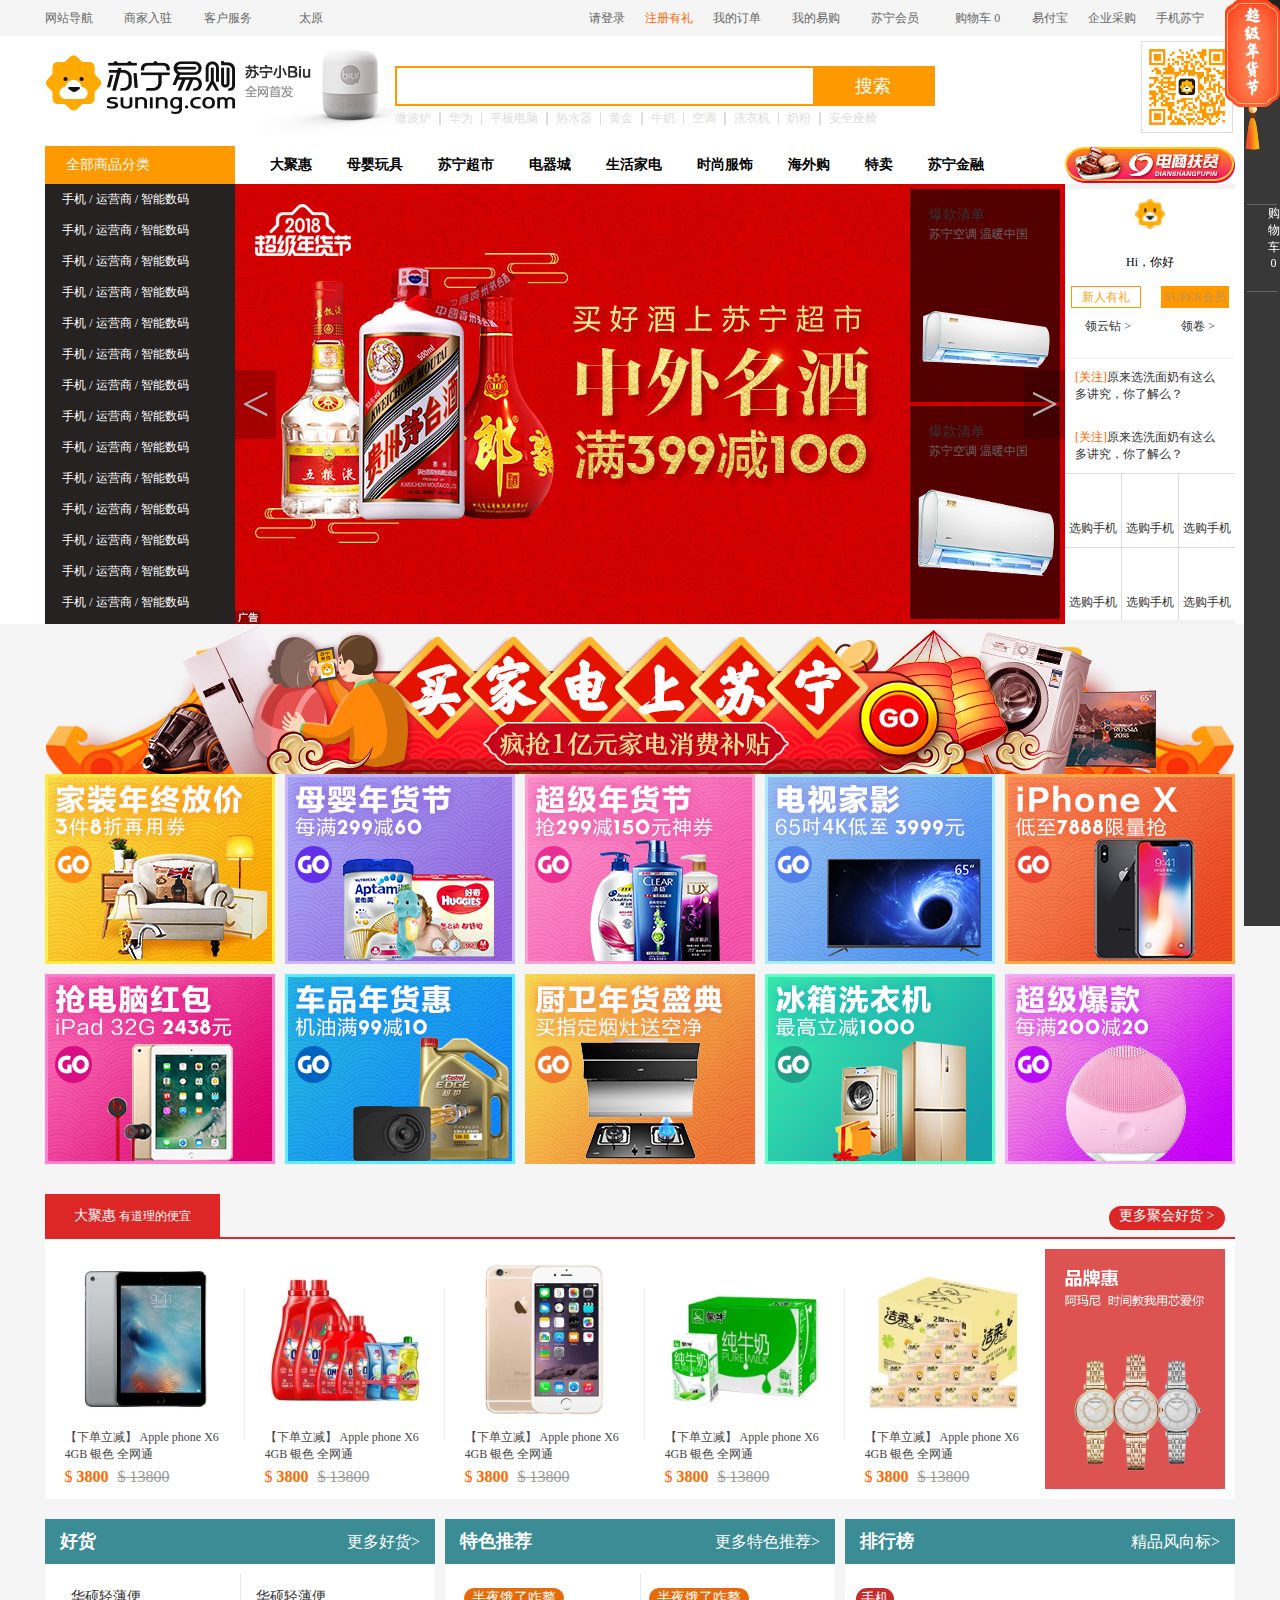
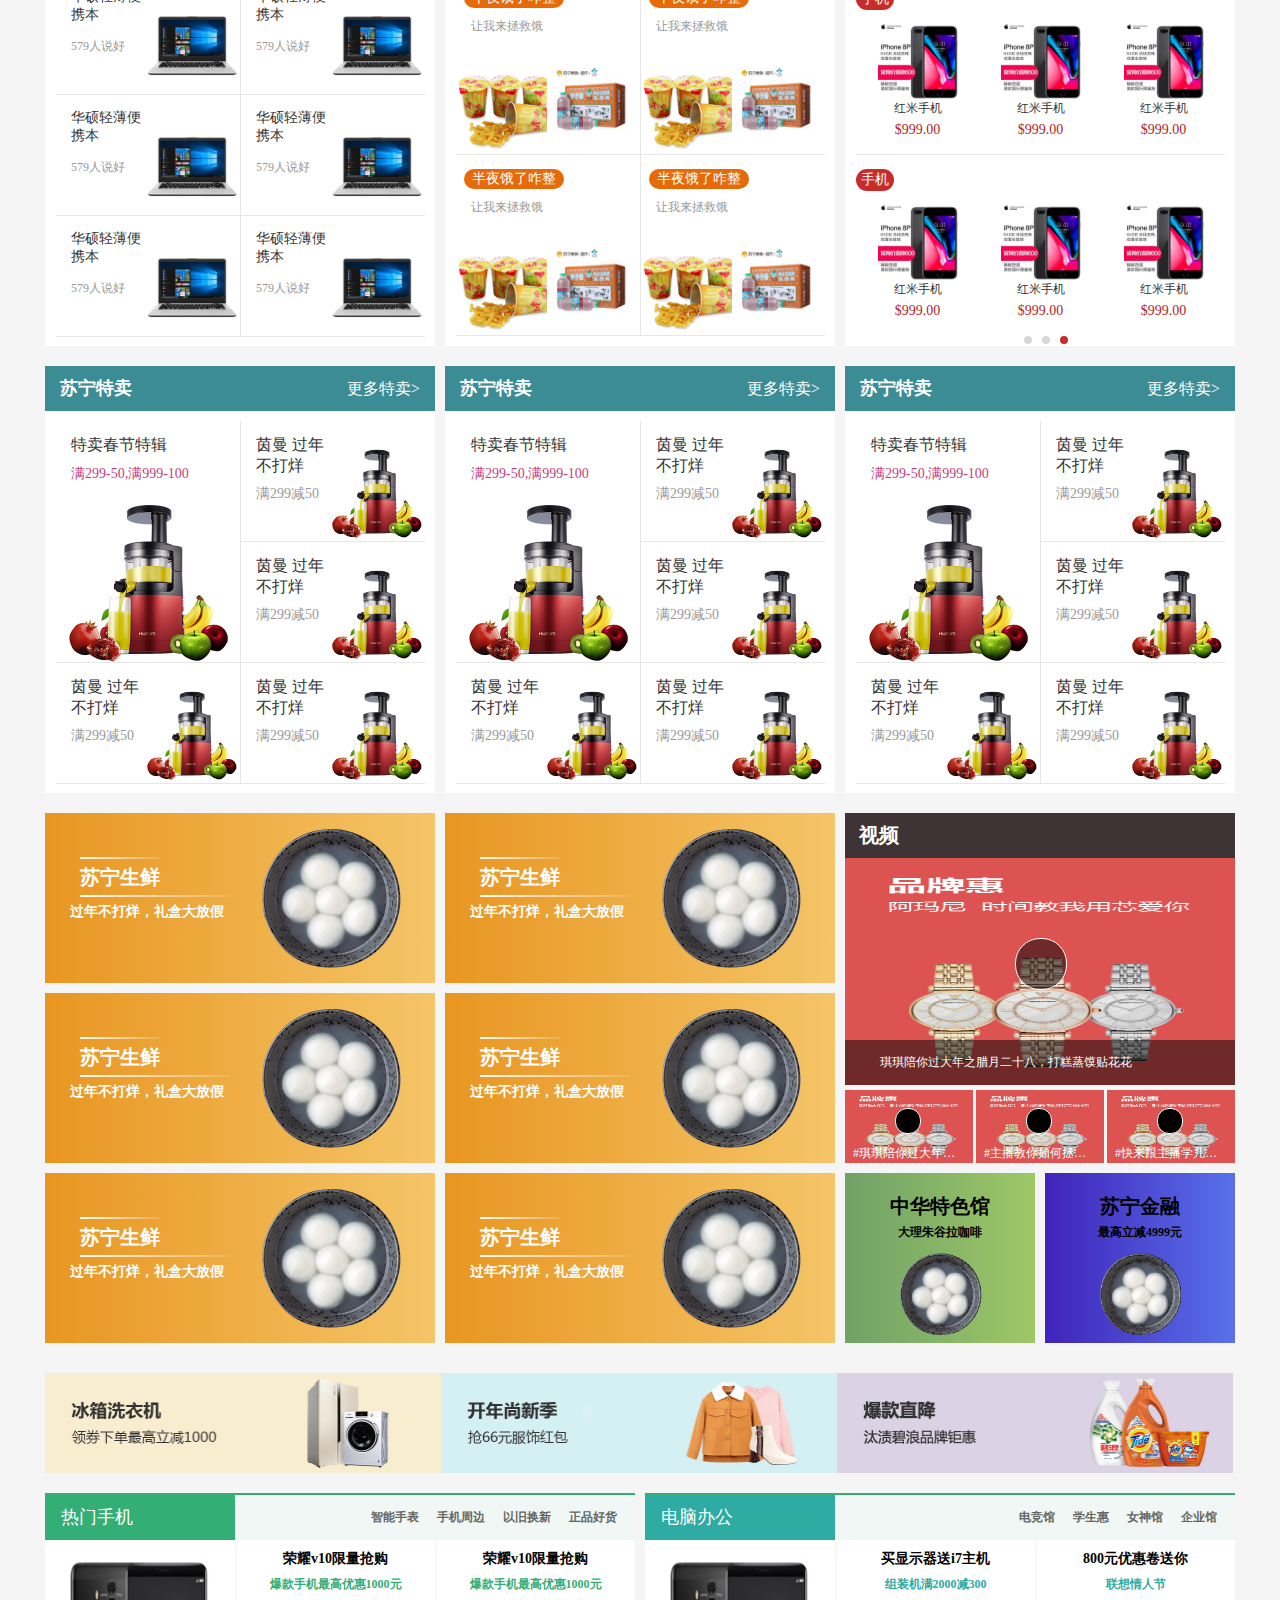
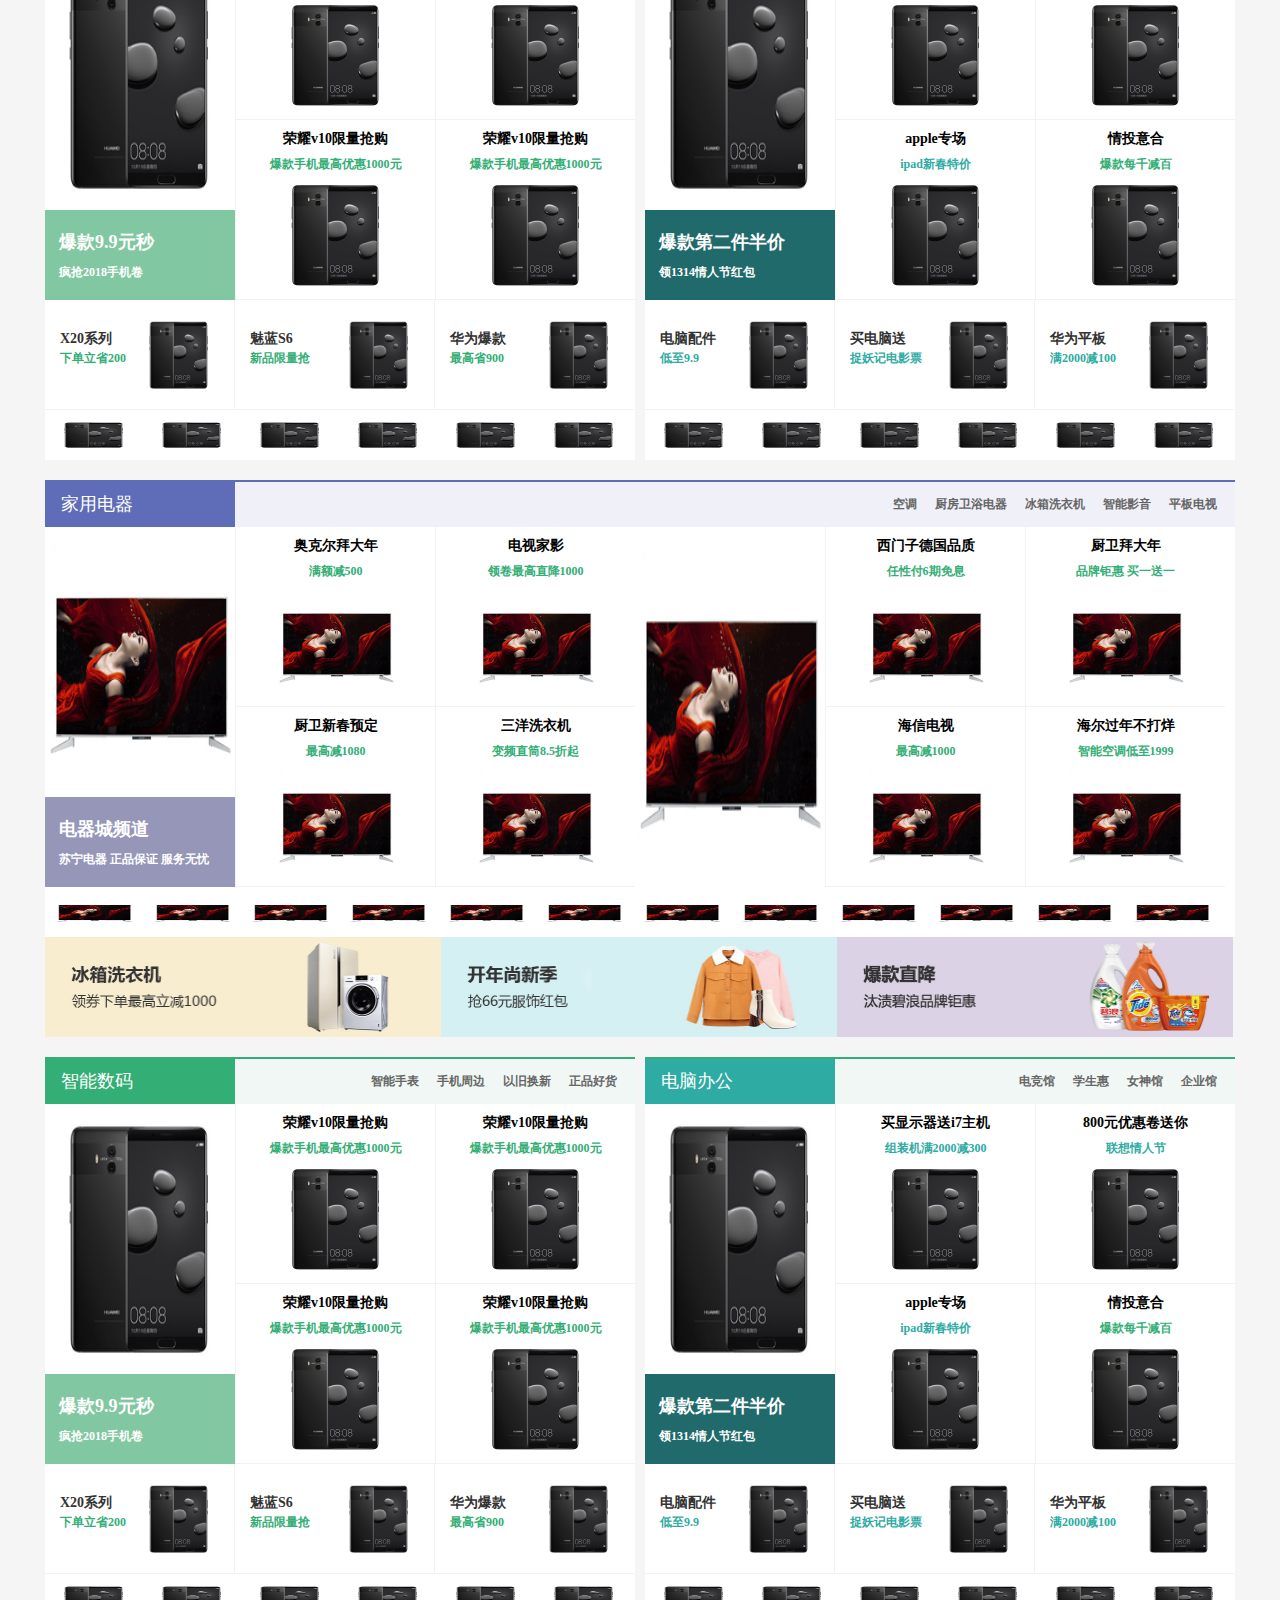
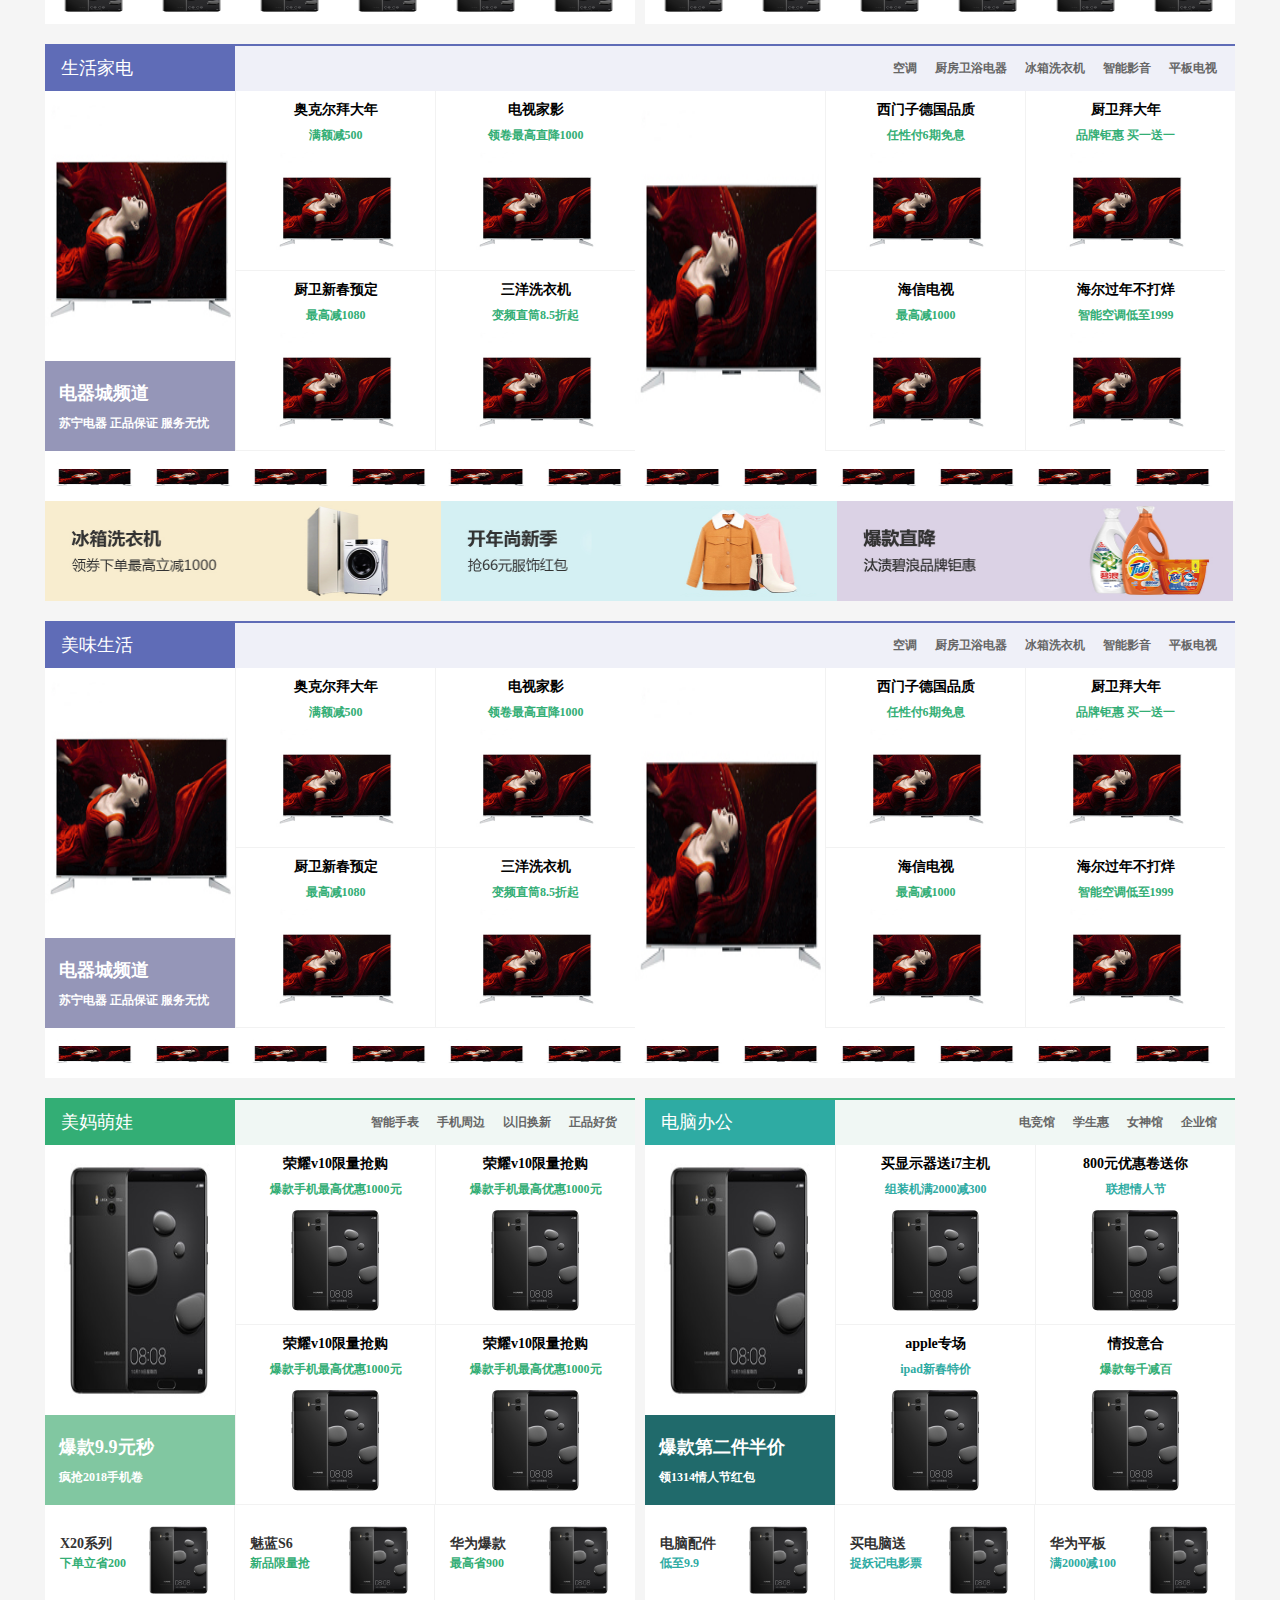
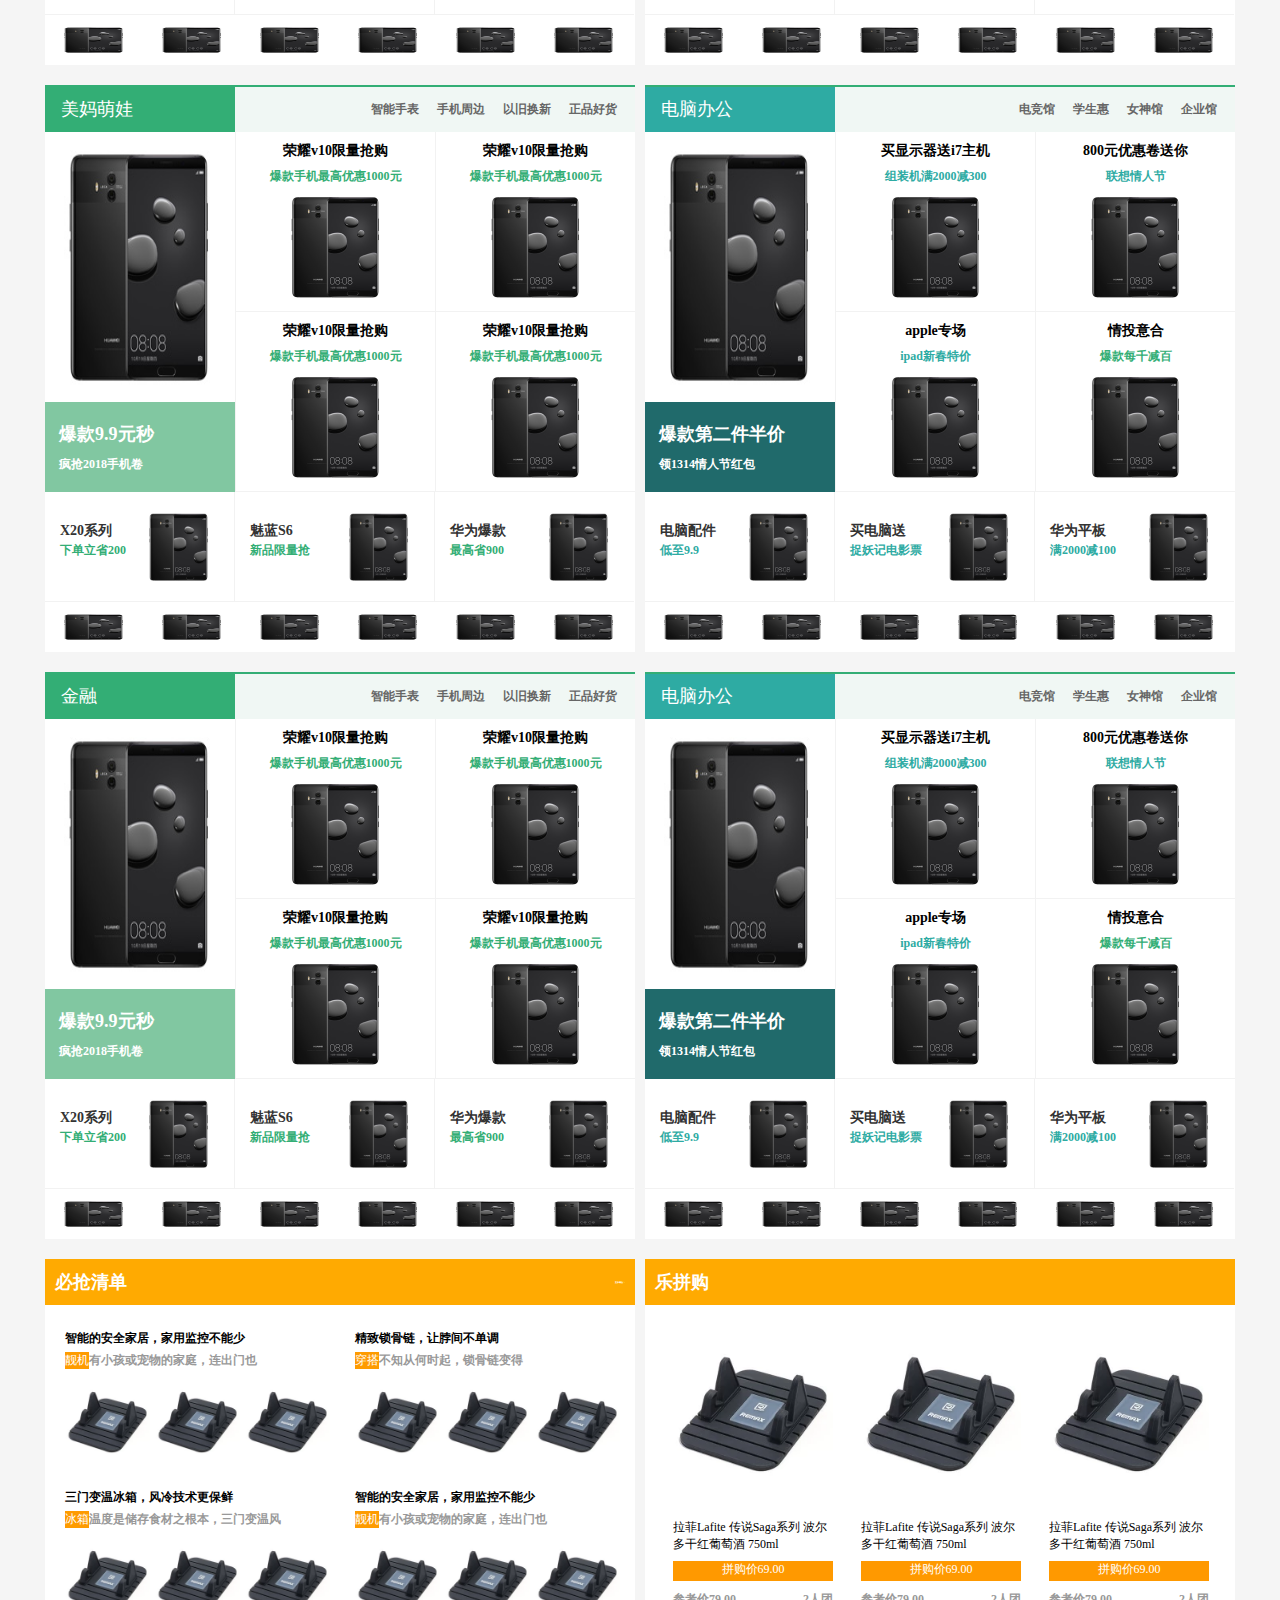
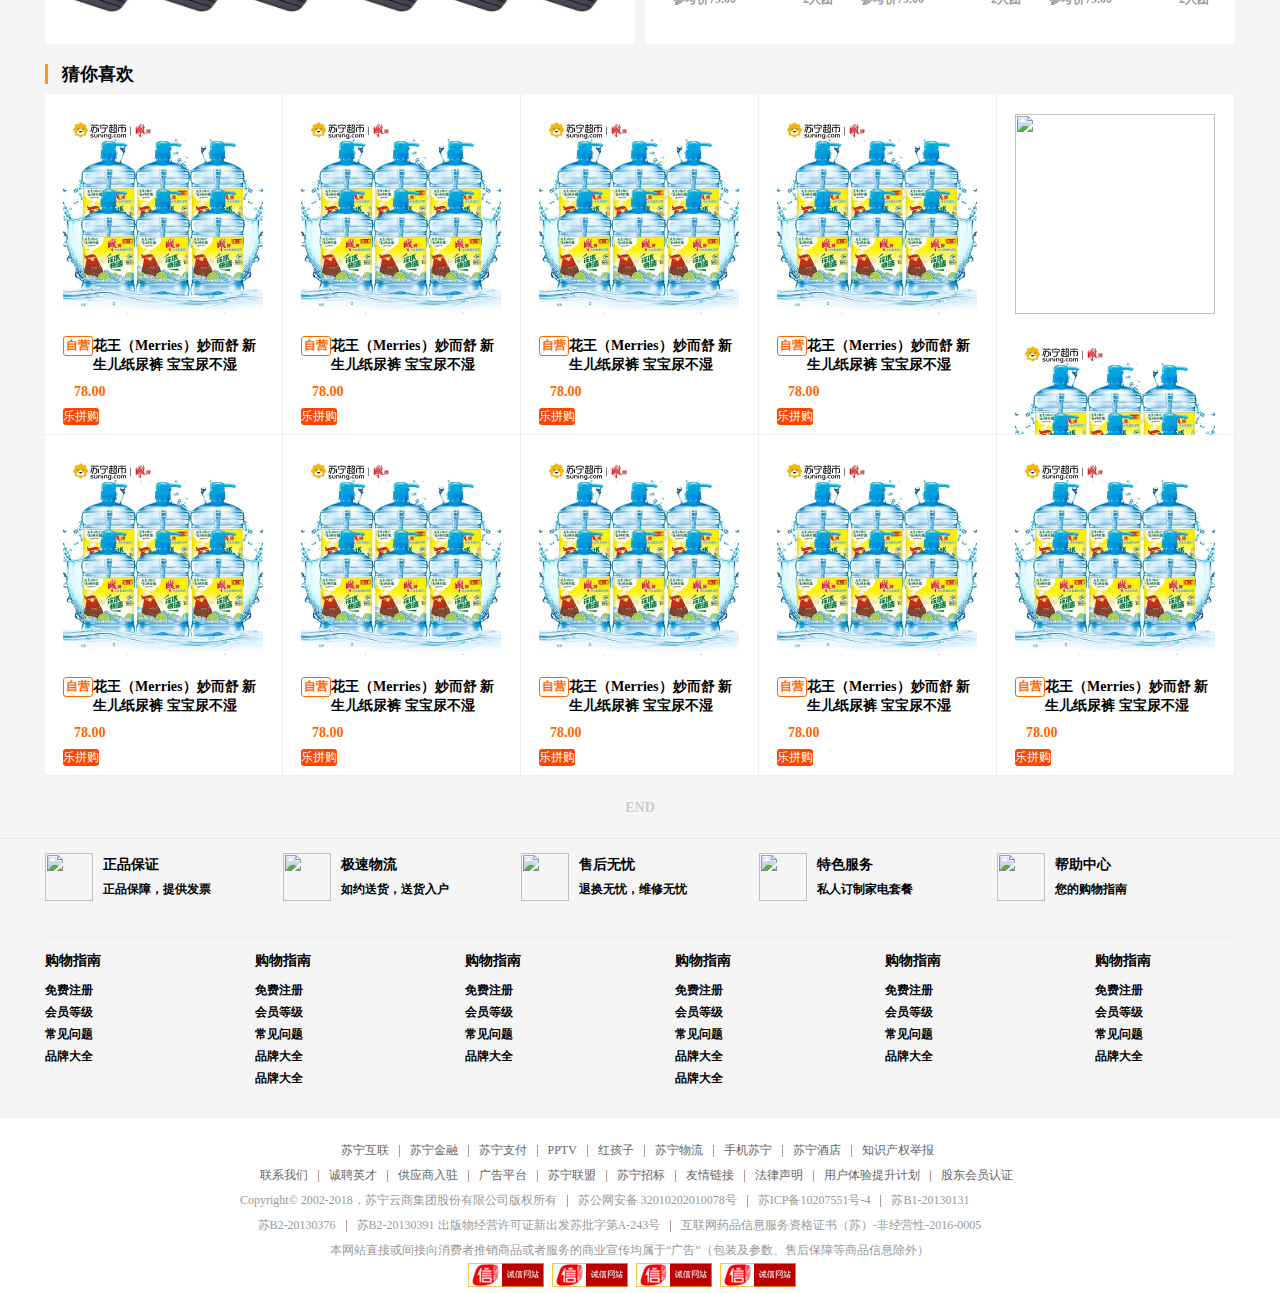
==== commit 64219c02: "1" ====
--- a/index.html
+++ b/index.html
@@ -3,3153 +3,2396 @@
 <head>
 	<meta charset="UTF-8">
 	<title>苏宁易购</title>
-	<link rel="icon" href="img/logo.png" type="image/png">
 	<link rel="stylesheet" href="css/index.css">
 	<link rel="stylesheet" href="css/public.css">
+	<link rel="shortcut icon" href="imgs/logo.ico" type="image/x-icon">
 </head>
 <body>
 	<!-- 头部开始 -->
 	<div class="head">
 		<div class="head_main">
 			<div class="head_left">
-				<div class="head_left1">
-					<span class="head_left12">网站导航</span>
-					<span class="head_left11">&#xe698;</span>
-				</div>
-
-				<div class="head_left1">
-					<span class="head_left12 head_leftxiao">商家入驻</span>
-					<span class="head_left11">&#xe698;</span>
-				</div>
-
-				<div class="head_left1">
-					<span class="head_left12">客户服务</span>
-					<span class="head_left11">&#xe698;</span>
-				</div>
-
-				<div class="head_left1 head_left2">
-					<span class="head_left21">&#xe60d;</span>
-					<span class="head_left12">太原</span>					
-					<span class="head_left13">&#xe626;</span>
+				<div class="head_wenzi head_backgound">
+					<span class="head_wenzi1">网站导航</span>
+					<span class="head_wenzi2">&#xe698;</span>
+				</div>
+
+				<div class="head_wenzi head_backgound">
+					<span class="head_wenzi1">商家入驻</span>
+					<span class="head_wenzi2">&#xe698;</span>
+				</div>
+
+				<div class="head_wenzi head_backgound">
+					<span class="head_wenzi1">客户服务</span>
+					<span class="head_wenzi2">&#xe698;</span>
+				</div>
+
+				<div class="head_wenzi">
+					<span class="head_wenzi3">&#xe60d;</span>
+					<span class="head_wenzi1">太原</span>
+					<span class="head_wenzi4">&#xe710;</span>
 				</div>
 			</div>
 			<div class="head_right">
-				<div class="head_right1">
-					<span>请登录</span>
-				</div>
-				<div class="head_right1 head_right111">
-					<span>注册有礼</span>
-				</div>
-				<!-- <div class="head_right2">
-					<span>注册有礼</span>
-				</div -->
-				<div class="head_left1">
-					<span class="head_left12">我的订单</span>
-					<span class="head_left11">&#xe698;</span>
-				</div>
-				<div class="head_left1">
-					<span class="head_left12">我的易购</span>
-					<span class="head_left11">&#xe698;</span>
-				</div>
-				<div class="head_right1">
-					<span>苏宁会员</span>
-				</div>
-				<div class="head_right3">
-					<span class="head_right11">&#xe608;</span>
-					<span class="head_right12">购物车<i>0</i></span>
-					<span class="head_left11">&#xe698;</span>
-				</div>
-				<div class="head_right1">
-					<span>易付宝</span>
-				</div>
-				<div class="head_right1">
-					<span>企业采购</span>
-				</div>
-				<div class="head_left1">
-					<span class="head_left12">手机苏宁</span>
-					<span class="head_left11">&#xe698;</span>
+				<div class="head_wenzi">
+					<span class="head_wenzi1">请登录</span>
+				</div>
+				<div class="head_wenzi">
+					<span class="head_wenzi5">注册有礼</span>
+				</div>
+				<div class="head_wenzi">
+					<span class="head_wenzi1 head_backgound">我的订单</span>
+					<span class="head_wenzi2">&#xe698;</span>
+				</div>
+				<div class="head_wenzi">
+					<span class="head_wenzi1 head_backgound">我的易购</span>
+					<span class="head_wenzi2">&#xe698;</span>
+				</div>
+				<div class="head_wenzi">
+					<span class="head_wenzi1">苏宁会员</span>
+				</div>
+				<div class="head_wenzi">
+					<span class="head_wenzi3 head_backgound">&#xe600;</span>
+					<span class="head_wenzi1">购物车 0</span>
+					<span class="head_wenzi2">&#xe698;</span>
+				</div>
+				<div class="head_wenzi">
+					<span class="head_wenzi1">易付宝</span>
+				</div>
+				<div class="head_wenzi">
+					<span class="head_wenzi1">企业采购</span>
+				</div>
+				<div class="head_wenzi">
+					<span class="head_wenzi1 head_backgound">手机苏宁</span>
+					<span class="head_wenzi2">&#xe698;</span>
 				</div>
 			</div>
 		</div>
 	</div>
 	<!-- 头部结束 -->
+	<!-- 搜索开始 -->
+	<main class="sousuo">
+		<div class="sousuo_main">
+			<div class="sousuo_tu">
+				<img src="imgs/suningyigou.png" alt="" class="sousuo_tu1">
+				<img src="imgs/suning2.jpg" alt="" class="sousuo_tu2">
+			</div>
+			<div class="sousuo_middle">
+				<div class="sousuo_middle_top">
+					<i>&#xe633;</i>
+					<div class="sousuo_middle_top1"></div>
+					<div class="sousuo_middle_top2">
+						<span>搜索</span>
+					</div>
+				</div>	
+				<div class="sousuo_bottom">
+					<div class="sousuo_bottom1">
+						<span>微波炉</span>
+						<div></div>
+					</div>
+					<div class="sousuo_bottom1">
+						<span>华为</span>
+						<div></div>
+					</div>
+					<div class="sousuo_bottom1">
+						<span>平板电脑</span>
+						<div></div>
+					</div>
+					<div class="sousuo_bottom1">
+						<span>热水器</span>
+						<div></div>
+					</div>
+					<div class="sousuo_bottom1">
+						<span>黄金</span>
+						<div></div>
+					</div>
+					<div class="sousuo_bottom1">
+						<span>牛奶</span>
+						<div></div>
+					</div>
+					<div class="sousuo_bottom1">
+						<span>空调</span>
+						<div></div>
+					</div>
+					<div class="sousuo_bottom1">
+						<span>洗衣机</span>
+						<div></div>
+					</div>
+					<div class="sousuo_bottom1">
+						<span>奶粉</span>
+						<div></div>
+					</div>
+					<div class="sousuo_bottom1">
+						<span>安全座椅</span>
+					</div>
+				</div>	
+			</div>
+			<div class="sousuo_erweima">
+				<img src="imgs/erweina.png" alt="" class="erweima">
+			</div>
+		</div>
+	</main>
+	<!-- 搜索结束 -->
 	<!-- 导航开始 -->
-	<div class="nav">
-		<div class="nav_left1">
-			<img src="img/nav1.png" alt="">
-		</div>
-		<div class="nav_left2">
-			<img src="img/nav2.jpg" alt="">
-		</div>
-		<div class="nav_left3">
-			<div class="nav_left3_top">
-				<div class="nav_left_search">搜索</div>
-			</div>
-			<div class="nav_left3_bottom">
-				<a href="" class="nav_wenzi">取暖器</a>
-				<div class="nav_line"></div>
-				<a href="" class="nav_wenzi">荣耀</a>
-				<div class="nav_line"></div>
-				<a href="" class="nav_wenzi">电脑</a>
-				<div class="nav_line"></div>
-				<a href="" class="nav_wenzi">热水器</a>
-				<div class="nav_line"></div>
-				<a href="" class="nav_wenzi">戒指</a>
-				<div class="nav_line"></div>
-				<a href="" class="nav_wenzi">白酒</a>
-				<div class="nav_line"></div>
-				<a href="" class="nav_wenzi">空调</a>
-				<div class="nav_line"></div>
-				<a href="" class="nav_wenzi">洗衣机</a>
-				<div class="nav_line"></div>
-				<a href="" class="nav_wenzi">奶粉</a>
-				<div class="nav_line"></div>
-				<a href="" class="nav_wenzi">安全座椅</a>
-				<div class="nav_line"></div>
-			</div>
-		</div>
-		<div class="nav_left4">
-			<img src="img/nav4.png" alt="">
-		</div>
-	</div>
+	<section class="daoh">
+		<div class="daoh_main">
+			<div class="daoh_left">
+				<span class="daoh_left1">&#xe614;</span>
+				<span class="daoh_list">全部商品分类</span>
+			</div>
+			<div class="daoh_middle">
+				<div class="daoh_middle1">
+					<a href="">大聚惠</a>
+					<a href="">母婴玩具</a>
+					<a href="">苏宁超市</a>
+					<a href="">电器城</a>
+					<a href="">生活家电</a>
+					<a href="">时尚服饰</a>
+					<a href="">海外购</a>
+					<a href="">特卖</a>
+					<a href="">苏宁金融</a>
+					<a href="">苏宁会员</a>
+				</div>
+			</div>
+			<img src="imgs/daoh.png" alt="" class="daoh_tu">
+		</div>
+	</section>
 	<!-- 导航结束 -->
-	<!-- title开始 -->
-	<div class="title">
-		<div class="title_left">
-			<span class="title_left1">&#xe610;</span>
-			<span class="title_left2">全部商品分类</span>
-		</div>
-		<div class="title_wenzi">
-			<span href="">大聚惠</span>
-			<!-- <div class="title_tan">电饭煲</div> -->
-			<span href="">母婴玩具</span>
-			<span href="">苏宁超市</span>
-			<span href="">电器城</span>
-			<span href="">生活家电</span>
-			<span href="">时尚服饰</span>
-			<span href="">海外购</span>
-			<span href="">特卖</span>
-			<span href="">苏宁金融</span>
-			<span href="">苏宁会员</span>
-		</div>
-		<div class="title_right">
-			<img src="img/title.png" alt="">
-		</div>
-	</div>
-	<!-- title结束 -->
 	<!-- banner开始 -->
 	<div class="banner">
 		<div class="banner_main">
-			<div class="banner_main_left">
-				<ul class="banner_nav">
-					<li class="li">
-						<span class="banner_tu">&#xe686;</span>
-						<span class="banner_wenzi">手机</span>
-						<em>/</em>
-						<span class="banner_wenzi">运营商</span>
-						<em>/</em>
-						<span class="banner_wenzi">智能数码</span>
+			<ul class="banner_nav">
+            	<li>
+                	<span class="banner_xiaotubiao">&#xe693;</span>
+                	<a class="banner_title">手机</a>
+                	<em>/</em>
+                	<a class="banner_title">运营商</a>
+					<em>/</em>
+                	<a class="banner_title">智能数码</a>
+				</li>
+				<li>
+                	<span class="banner_xiaotubiao">&#xe693;</span>
+                	<a class="banner_title">手机</a>
+                	<em>/</em>
+                	<a class="banner_title">运营商</a>
+					<em>/</em>
+                	<a class="banner_title">智能数码</a>
+				</li>
+				<li>
+                	<span class="banner_xiaotubiao">&#xe693;</span>
+                	<a class="banner_title">手机</a>
+                	<em>/</em>
+                	<a class="banner_title">运营商</a>
+					<em>/</em>
+                	<a class="banner_title">智能数码</a>
+				</li>
+				<li>
+                	<span class="banner_xiaotubiao">&#xe693;</span>
+                	<a class="banner_title">手机</a>
+                	<em>/</em>
+                	<a class="banner_title">运营商</a>
+					<em>/</em>
+                	<a class="banner_title">智能数码</a>
+				</li>
+				<li>
+                	<span class="banner_xiaotubiao">&#xe693;</span>
+                	<a class="banner_title">手机</a>
+                	<em>/</em>
+                	<a class="banner_title">运营商</a>
+					<em>/</em>
+                	<a class="banner_title">智能数码</a>
+				</li>
+				<li>
+                	<span class="banner_xiaotubiao">&#xe693;</span>
+                	<a class="banner_title">手机</a>
+                	<em>/</em>
+                	<a class="banner_title">运营商</a>
+					<em>/</em>
+                	<a class="banner_title">智能数码</a>
+				</li>
+				<li>
+                	<span class="banner_xiaotubiao">&#xe693;</span>
+                	<a class="banner_title">手机</a>
+                	<em>/</em>
+                	<a class="banner_title">运营商</a>
+					<em>/</em>
+                	<a class="banner_title">智能数码</a>
+				</li>
+				<li>
+                	<span class="banner_xiaotubiao">&#xe693;</span>
+                	<a class="banner_title">手机</a>
+                	<em>/</em>
+                	<a class="banner_title">运营商</a>
+					<em>/</em>
+                	<a class="banner_title">智能数码</a>
+				</li>
+				<li>
+                	<span class="banner_xiaotubiao">&#xe693;</span>
+                	<a class="banner_title">手机</a>
+                	<em>/</em>
+                	<a class="banner_title">运营商</a>
+					<em>/</em>
+                	<a class="banner_title">智能数码</a>
+				</li>
+            	<li>
+                	<span class="banner_xiaotubiao">&#xe693;</span>
+                	<a class="banner_title">手机</a>
+                	<em>/</em>
+                	<a class="banner_title">运营商</a>
+					<em>/</em>
+                	<a class="banner_title">智能数码</a>
+				</li>
+				<li>
+                	<span class="banner_xiaotubiao">&#xe693;</span>
+                	<a class="banner_title">手机</a>
+                	<em>/</em>
+                	<a class="banner_title">运营商</a>
+					<em>/</em>
+                	<a class="banner_title">智能数码</a>
+				</li>
+				<li>
+                	<span class="banner_xiaotubiao">&#xe693;</span>
+                	<a class="banner_title">手机</a>
+                	<em>/</em>
+                	<a class="banner_title">运营商</a>
+					<em>/</em>
+                	<a class="banner_title">智能数码</a>
+				</li>
+				<li>
+                	<span class="banner_xiaotubiao">&#xe693;</span>
+                	<a class="banner_title">手机</a>
+                	<em>/</em>
+                	<a class="banner_title">运营商</a>
+					<em>/</em>
+                	<a class="banner_title">智能数码</a>
+				</li>
+				<li class="banner_li">
+					<span class="banner_xiaotubiao">&#xe693;</span>
+                	<a class="banner_title">手机</a>
+                	<em>/</em>
+                	<a class="banner_title">运营商</a>
+					<em>/</em>
+                	<a class="banner_title">智能数码</a>
+      			</li>
+        	</ul>
+        	<div class="banner_middle">
+				<img src="imgs/banner1.jpg" alt="">
+				<img src="imgs/banner2.jpg" alt="">
+				<div class="banner_middle_top">
+					<p class="banner_middle_top1">爆款清单</p>
+					<p class="banner_middle_top2">苏宁空调 温暖中国</p>
+					<img src="imgs/banner3.jpg" alt="">
+				</div>
+
+				<div class="banner_middle_bottom">
+					<p class="banner_middle_top1">爆款清单</p>
+					<p class="banner_middle_top2">苏宁空调 温暖中国</p>
+					<img src="imgs/banner3.jpg" alt="">
+				</div>
+				<div class="banner_btn banner_lbtn">&lt;</div>
+        		<div class="banner_btn banner_rbtn">&gt;</div>
+        	</div>
+        	<div class="banner_right">
+				<div class="banner_right_t">
+					<img src="imgs/logo.ico" alt="" class="banner_right_tu">
+					<div class="banner_right_wenzi">
+						<p>Hi，你好</p>
+						<div class="wenzi_m">
+							<span>新人有礼</span>
+						</div>
+						<div class="wenzi_nn">
+							<span>SUPER会员</span>
+						</div>
+						<div class="wenzi_t">
+							<span class="zuanshi">&#xe65d;</span>
+							<span>领云钻</span>
+							<span>&gt;</span>
+						</div>
+						<div class="wenzi_t wenzi_tt">
+							<span class="zuanshi">&#xe65d;</span>
+							<span>领卷</span>
+							<span>&gt;</span>
+						</div>
+					</div>
+				</div>
+				<div class="banner_right_m">
+					<div class="banner_right_mm">
+						<a href="">[关注]</a>
+						<span>原来选洗面奶有这么多讲究，你了解么？</span>
+					</div>
+					<div class="banner_right_mm">
+						<a href="">[关注]</a>
+						<span>原来选洗面奶有这么多讲究，你了解么？</span>
+					</div>
+				</div>
+				<div class="banner_right_b">
+					<div class="banner_right2_wenzi">
+						<span class="banner_right2_wenzi1">&#xe693;</span>
+                		<span class="banner_right2_wenzi2">选购手机</span>
+					</div>
+					<div class="banner_right2_wenzi">
+						<span class="banner_right2_wenzi1">&#xe693;</span>
+                		<span class="banner_right2_wenzi2">选购手机</span>
+					</div>
+					<div class="banner_right2_wenzi banner_wwenzi1">
+						<span class="banner_right2_wenzi1">&#xe693;</span>
+                		<span class="banner_right2_wenzi2">选购手机</span>
+					</div>
+					<div class="banner_right2_wenzi">
+						<span class="banner_right2_wenzi1">&#xe693;</span>
+                		<span class="banner_right2_wenzi2">选购手机</span>
+					</div>
+					<div class="banner_right2_wenzi">
+						<span class="banner_right2_wenzi1">&#xe693;</span>
+                		<span class="banner_right2_wenzi2">选购手机</span>
+					</div>
+					<div class="banner_right2_wenzi banner_wwenzi1">
+						<span class="banner_right2_wenzi1">&#xe693;</span>
+                		<span class="banner_right2_wenzi2">选购手机</span>
+					</div>
+				</div>
+        	</div>
+		</div>
+	</div>
+	<!-- banner结束 -->
+	<!-- 固定定位开始 -->
+
+	<div class="fiexd">
+		<span class="fixed_ren">&#xe61e;</span>
+		<div class="fiexd_line"></div>
+		<div class="fixed_gouwu">
+			<span class="fixed_gouwutu">&#xe608;</span>
+			<span class="fixed_gouwu_wenzi">购</span>
+			<span class="fixed_gouwu_wenzi">物</span>
+			<span class="fixed_gouwu_wenzi">车</span>
+			<span class="fixed_gouwu_wenzi">0</span>
+		</div>
+		<div class="fiexd_line"></div>
+		<span class="fiexd_tu">&#xe7a8;</span>
+		<span class="fiexd_tu">&#xe6cb;</span>
+		<span class="fiexd_tu">&#xe609;</span>
+		<span class="fiexd_tu">&#xe653;</span>
+		<span class="fiexd_tu fiexd_tu1">&#xe635;</span>
+		<span class="fiexd_tu">&#xe644;</span>
+		<span class="fiexd_tu">&#xe6a2;</span>
+&#xe644;
+	</div>
+	<img src="imgs/xuangua.png" alt="" class="fiexd_img">
+
+	<!-- 固定定位结束 -->
+
+ 	<!-- 内容开始 -->
+ 	<div class="content">
+		<img src="imgs/guodu.png" alt="" class="content_img">
+		<!-- 图 开始-->
+		<div class="content1">
+			<div class="content1_item">
+				<img src="imgs/nianzhong1.jpg" alt="">
+			</div>
+			<div class="content1_item">
+				<img src="imgs/nianzhong2.png" alt="">
+			</div>
+			<div class="content1_item">
+				<img src="imgs/nianzhong3.jpg" alt="">
+			</div>
+			<div class="content1_item">
+				<img src="imgs/nianzhong4.jpg" alt="">
+			</div>
+			<div class="content1_item content1_item1">
+				<img src="imgs/nianzhong5.jpg" alt="">
+			</div>
+			<div class="content1_item">
+				<img src="imgs/nianzhong6.jpg" alt="">
+			</div>
+			<div class="content1_item">
+				<img src="imgs/nianzhong7.jpg" alt="">
+			</div>
+			<div class="content1_item">
+				<img src="imgs/nianzhog8.jpg" alt="">
+			</div>
+			<div class="content1_item">
+				<img src="imgs/nianzhong9.png" alt="">
+			</div>
+			<div class="content1_item content1_item1">
+				<img src="imgs/nianzhong10.jpg" alt="">
+			</div>
+		</div>
+		<!-- 图结束 -->
+		<!-- 大聚惠开始 -->
+		<div class="content2">
+			<div class="content2_title">
+				<div class="content2_wenzi">
+					<span>大聚惠</span>
+					<i>有道理的便宜</i>
+				</div>
+				<div class="content_rwenzi">
+					<span>更多聚会好货 &gt;</span>
+				</div>
+			</div>
+			<div class="content2_tu">
+				<div class="condent2_item">
+					<img src="imgs/dajuhui1.webp" alt="" class="content2_img1">
+					<p class="name">【下单立减】 Apple phone X64GB 银色 全网通</p>
+					<p class="ju_price">
+						<span class="price">
+							<i>$</i>
+							<em>3800</em>
+						</span>
+						<span class="refprice">
+							<i>$</i>
+							<em>13800</em>
+						</span>
+					</p>
+				</div>
+				<div class="content2_line"></div>
+				
+				<div class="condent2_item">
+					<img src="imgs/dajuhui2.webp" alt="" class="content2_img1">
+					<p class="name">【下单立减】 Apple phone X64GB 银色 全网通</p>
+					<p class="ju_price">
+						<span class="price">
+							<i>$</i>
+							<em>3800</em>
+						</span>
+						<span class="refprice">
+							<i>$</i>
+							<em>13800</em>
+						</span>
+					</p>
+				</div>
+				<div class="content2_line"></div>
+
+				<div class="condent2_item">
+					<img src="imgs/dajuui3.webp" alt="" class="content2_img1">
+					<p class="name">【下单立减】 Apple phone X64GB 银色 全网通</p>
+					<p class="ju_price">
+						<span class="price">
+							<i>$</i>
+							<em>3800</em>
+						</span>
+						<span class="refprice">
+							<i>$</i>
+							<em>13800</em>
+						</span>
+					</p>
+				</div>
+				<div class="content2_line"></div>
+
+				<div class="condent2_item">
+					<img src="imgs/dajuhui4.webp" alt="" class="content2_img1">
+					<p class="name">【下单立减】 Apple phone X64GB 银色 全网通</p>
+					<p class="ju_price">
+						<span class="price">
+							<i>$</i>
+							<em>3800</em>
+						</span>
+						<span class="refprice">
+							<i>$</i>
+							<em>13800</em>
+						</span>
+					</p>
+				</div>
+				<div class="content2_line"></div>
+
+				<div class="condent2_item">
+					<img src="imgs/dajuhui5.webp" alt="" class="content2_img1">
+					<p class="name">【下单立减】 Apple phone X64GB 银色 全网通</p>
+					<p class="ju_price">
+						<span class="price">
+							<i>$</i>
+							<em>3800</em>
+						</span>
+						<span class="refprice">
+							<i>$</i>
+							<em>13800</em>
+						</span>
+					</p>
+				</div>
+			</div>
+			<img src="imgs/content2.jpg" alt="" class="content2_img2">
+		</div>
+		<!-- 大聚惠结束 -->
+		<!-- 好货开始 -->
+		<div class="content3">
+			<div class="content3_left">
+				<div class="content3_title">
+					<h1>好货</h1>
+					<a href="">更多好货&gt;</a>
+				</div>
+				<div class="content3_main">
+					<ul class="content3_table">
+						<li>
+							<a href="">
+								<p class="name">华硕轻薄便携本</p>
+								<p class="desc">579人说好</p>
+								<img src="imgs/lazy-loading.webp" alt="" class="lazy-loading">
+							</a>
+						</li>
+						<li class="border">
+							<a href="">
+								<p class="name">华硕轻薄便携本</p>
+								<p class="desc">579人说好</p>
+								<img src="imgs/lazy-loading.webp" alt="" class="lazy-loading">
+							</a>
+						</li>
+						<li>
+							<a href="">
+								<p class="name">华硕轻薄便携本</p>
+								<p class="desc">579人说好</p>
+								<img src="imgs/lazy-loading.webp" alt="" class="lazy-loading">
+							</a>
+						</li>
+						<li class="border">
+							<a href="">
+								<p class="name">华硕轻薄便携本</p>
+								<p class="desc">579人说好</p>
+								<img src="imgs/lazy-loading.webp" alt="" class="lazy-loading">
+							</a>
+						</li>
+						<li>
+							<a href="">
+								<p class="name">华硕轻薄便携本</p>
+								<p class="desc">579人说好</p>
+								<img src="imgs/lazy-loading.webp" alt="" class="lazy-loading">
+							</a>
+						</li>
+						<li class="border">
+							<a href="">
+								<p class="name">华硕轻薄便携本</p>
+								<p class="desc">579人说好</p>
+								<img src="imgs/lazy-loading.webp" alt="" class="lazy-loading">
+							</a>
+						</li>
+					</ul>
+				</div>
+			</div>
+			<div class="content3_middle">
+				<div class="content3_title">
+					<h1>特色推荐</h1>
+					<a href="">更多特色推荐&gt;</a>
+				</div>
+				<div class="content3_main">
+					<ul class="content3_table">
+						<li class="content3_mid">
+							<p class="content3_midname1">半夜饿了咋整</p>
+							<p class="desc">让我来拯救饿货</p>
+							<img src="imgs/content3_mid1.jpg" alt="" class="content3_midimg1">
+							<img src="imgs/content3_mid2.jpg" alt="" class="content3_midimg2">
+						</li>
+						<li class="content3_mid content3_midimg">
+							<p class="content3_midname1">半夜饿了咋整</p>
+							<p class="desc">让我来拯救饿货</p>
+							<img src="imgs/content3_mid1.jpg" alt="" class="content3_midimg1">
+							<img src="imgs/content3_mid2.jpg" alt="" class="content3_midimg2">
+						</li>
+						<li class="content3_mid">
+							<p class="content3_midname1">半夜饿了咋整</p>
+							<p class="desc">让我来拯救饿货</p>
+							<img src="imgs/content3_mid1.jpg" alt="" class="content3_midimg1">
+							<img src="imgs/content3_mid2.jpg" alt="" class="content3_midimg2">
+						</li>
+						<li class="content3_mid content3_midimg">
+							<p class="content3_midname1">半夜饿了咋整</p>
+							<p class="desc">让我来拯救饿货</p>
+							<img src="imgs/content3_mid1.jpg" alt="" class="content3_midimg1">
+							<img src="imgs/content3_mid2.jpg" alt="" class="content3_midimg2">
+						</li>
+					</ul>
+				</div>
+			</div>
+			<div class="content3_right">
+				<div class="content3_title">
+					<h1>排行榜</h1>
+					<a href="">精品风向标&gt;</a>
+				</div>
+				<div class="content3_main">
+					<div class="content3_rtop">
+						<p class="content3_rtitle">手机</p>
+						<ul class="content3_rul">
+							<li>
+								<img src="imgs/content3_r.webp" alt="" class="content3_rimg">
+								<p>红米手机</p>
+								<span>$999.00</span>
+							</li>
+							<li>
+								<img src="imgs/content3_r.webp" alt="" class="content3_rimg">
+								<p>红米手机</p>
+								<span>$999.00</span>
+							</li>
+							<li>
+								<img src="imgs/content3_r.webp" alt="" class="content3_rimg">
+								<p>红米手机</p>
+								<span>$999.00</span>
+							</li>
+						</ul>
+					</div>
+					<div class="content3_rtop">
+						<p class="content3_rtitle">手机</p>
+						<ul class="content3_rul content3_rulbottom">
+							<li>
+								<img src="imgs/content3_r.webp" alt="" class="content3_rimg">
+								<p>红米手机</p>
+								<span>$999.00</span>
+							</li>
+							<li>
+								<img src="imgs/content3_r.webp" alt="" class="content3_rimg">
+								<p>红米手机</p>
+								<span>$999.00</span>
+							</li>
+							<li>
+								<img src="imgs/content3_r.webp" alt="" class="content3_rimg">
+								<p>红米手机</p>
+								<span>$999.00</span>
+							</li>
+						</ul>
+					</div>
+					<div class="content3_yuan">
+						<a href=""></a>
+						<a href=""></a>
+						<a href="" class="yuan"></a>
+					</div>
+				</div>
+			</div>
+		</div>
+		<!-- 好货结束 -->
+
+		<!-- 苏宁特卖开始 -->
+		<div class="content4">
+			<div class="content3_left">
+				<div class="content3_title">
+					<h1>苏宁特卖</h1>
+					<a href="">更多特卖&gt;</a>
+				</div>
+				<div class="content3_main">
+					<ul class="content3_table">
+						<li class="first">
+							<a href="">
+								<p class="content4_first_f">特卖春节特辑</p>
+								<p class="content4_first_s">满299-50,满999-100</p>
+								<img src="imgs/suning1.jpg" alt="" class="content4_first_t">
+							</a>
+						</li>
+						<li class="second th">
+							<a href="">
+								<p class="content4_second_f">茵曼 过年不打烊</p>
+								<p class="content4_second_s">满299减50</p>
+								<img src="imgs/suning1.jpg" alt="" class="content4_second_t">
+							</a>
+						</li>
+						<li class="second th">
+							<a href="">
+								<p class="content4_second_f">茵曼 过年不打烊</p>
+								<p class="content4_second_s">满299减50</p>
+								<img src="imgs/suning1.jpg" alt="" class="content4_second_t">
+							</a>
+						</li>
+						<li class="second">
+							<a href="">
+								<p class="content4_second_f">茵曼 过年不打烊</p>
+								<p class="content4_second_s">满299减50</p>
+								<img src="imgs/suning1.jpg" alt="" class="content4_second_t">
+							</a>
+						</li>
+						<li class="second th">
+							<a href="">
+								<p class="content4_second_f">茵曼 过年不打烊</p>
+								<p class="content4_second_s">满299减50</p>
+								<img src="imgs/suning1.jpg" alt="" class="content4_second_t">
+							</a>
+						</li>
+					</ul>
+				</div>
+			</div>
+			<div class="content3_middle">
+				<div class="content3_title">
+					<h1>苏宁特卖</h1>
+					<a href="">更多特卖&gt;</a>
+				</div>
+				<div class="content3_main">
+					<ul class="content3_table">
+						<li class="first">
+							<a href="">
+								<p class="content4_first_f">特卖春节特辑</p>
+								<p class="content4_first_s">满299-50,满999-100</p>
+								<img src="imgs/suning1.jpg" alt="" class="content4_first_t">
+							</a>
+						</li>
+						<li class="second th">
+							<a href="">
+								<p class="content4_second_f">茵曼 过年不打烊</p>
+								<p class="content4_second_s">满299减50</p>
+								<img src="imgs/suning1.jpg" alt="" class="content4_second_t">
+							</a>
+						</li>
+						<li class="second th">
+							<a href="">
+								<p class="content4_second_f">茵曼 过年不打烊</p>
+								<p class="content4_second_s">满299减50</p>
+								<img src="imgs/suning1.jpg" alt="" class="content4_second_t">
+							</a>
+						</li>
+						<li class="second">
+							<a href="">
+								<p class="content4_second_f">茵曼 过年不打烊</p>
+								<p class="content4_second_s">满299减50</p>
+								<img src="imgs/suning1.jpg" alt="" class="content4_second_t">
+							</a>
+						</li>
+						<li class="second th">
+							<a href="">
+								<p class="content4_second_f">茵曼 过年不打烊</p>
+								<p class="content4_second_s">满299减50</p>
+								<img src="imgs/suning1.jpg" alt="" class="content4_second_t">
+							</a>
+						</li>
+					</ul>
+				</div>
+			</div>
+			<div class="content3_right">
+				<div class="content3_title">
+					<h1>苏宁特卖</h1>
+					<a href="">更多特卖&gt;</a>
+				</div>
+				<div class="content3_main">
+					<ul class="content3_table">
+						<li class="first">
+							<a href="">
+								<p class="content4_first_f">特卖春节特辑</p>
+								<p class="content4_first_s">满299-50,满999-100</p>
+								<img src="imgs/suning1.jpg" alt="" class="content4_first_t">
+							</a>
+						</li>
+						<li class="second th">
+							<a href="">
+								<p class="content4_second_f">茵曼 过年不打烊</p>
+								<p class="content4_second_s">满299减50</p>
+								<img src="imgs/suning1.jpg" alt="" class="content4_second_t">
+							</a>
+						</li>
+						<li class="second th">
+							<a href="">
+								<p class="content4_second_f">茵曼 过年不打烊</p>
+								<p class="content4_second_s">满299减50</p>
+								<img src="imgs/suning1.jpg" alt="" class="content4_second_t">
+							</a>
+						</li>
+						<li class="second">
+							<a href="">
+								<p class="content4_second_f">茵曼 过年不打烊</p>
+								<p class="content4_second_s">满299减50</p>
+								<img src="imgs/suning1.jpg" alt="" class="content4_second_t">
+							</a>
+						</li>
+						<li class="second th">
+							<a href="">
+								<p class="content4_second_f">茵曼 过年不打烊</p>
+								<p class="content4_second_s">满299减50</p>
+								<img src="imgs/suning1.jpg" alt="" class="content4_second_t">
+							</a>
+						</li>
+					</ul>
+				</div>
+			</div>
+		</div>
+		<!-- 苏宁特卖结束 -->
+		<!-- 苏宁生鲜开始 -->
+		<div class="content5">
+			<div class="content5_ul">
+				<ul class="content5_ula">
+					<li class="contnet5_item1">
+						<div class="content5_item1_line1"></div>
+						<h1 class="content5_item1_wenzi">苏宁生鲜</h1>
+						<div class="content5_item1_line2"></div>
+						<h2 class="content5_item1_wenzi2">过年不打烊，礼盒大放假</h2>
+						<div class="content5_tu">
+							<img src="imgs/tanyuan.png" alt="">
+						</div>
 					</li>
-
-					<li class="li">
-						<span class="banner_tu">&#xe601;</span>
-						<span class="banner_wenzi">电视</span>
-						<em>/</em>
-						<span class="banner_wenzi">空调</span>
-						<em>/</em>
-						<span class="banner_wenzi">洗衣机</span>
-						<em>/</em>
-						<span class="banner_wenzi">冰箱</span>
+					<li class="contnet5_item1">
+						<div class="content5_item1_line1"></div>
+						<h1 class="content5_item1_wenzi">苏宁生鲜</h1>
+						<div class="content5_item1_line2"></div>
+						<h2 class="content5_item1_wenzi2">过年不打烊，礼盒大放假</h2>
+						<div class="content5_tu">
+							<img src="imgs/tanyuan.png" alt="">
+						</div>
 					</li>
-
-					<li class="li">
-						<span class="banner_tu">&#xe672;</span>
-						<span class="banner_wenzi">厨卫电器</span>
-						<em>/</em>
-						<span class="banner_wenzi">生活家电</span>
-						<em>/</em>
-						<span class="banner_wenzi">厨具</span>
+					<li class="contnet5_item1">
+						<div class="content5_item1_line1"></div>
+						<h1 class="content5_item1_wenzi">苏宁生鲜</h1>
+						<div class="content5_item1_line2"></div>
+						<h2 class="content5_item1_wenzi2">过年不打烊，礼盒大放假</h2>
+						<div class="content5_tu">
+							<img src="imgs/tanyuan.png" alt="">
+						</div>
 					</li>
-
-					<li class="li">
-						<span class="banner_tu">&#xe6f9;</span>
-						<span class="banner_wenzi">电脑办公</span>
-						<em>/</em>
-						<span class="banner_wenzi">相机</span>
-						<em>/</em>
-						<span class="banner_wenzi">DIY</span>
+					<li class="contnet5_item1">
+						<div class="content5_item1_line1"></div>
+						<h1 class="content5_item1_wenzi">苏宁生鲜</h1>
+						<div class="content5_item1_line2"></div>
+						<h2 class="content5_item1_wenzi2">过年不打烊，礼盒大放假</h2>
+						<div class="content5_tu">
+							<img src="imgs/tanyuan.png" alt="">
+						</div>
 					</li>
-
-					<li class="li">
-						<span class="banner_tu">&#xe603;</span>
-						<span class="banner_wenzi">家居</span>
-						<em>/</em>
-						<span class="banner_wenzi">家具</span>
-						<em>/</em>
-						<span class="banner_wenzi">家装</span>
+					<li class="contnet5_item1">
+						<div class="content5_item1_line1"></div>
+						<h1 class="content5_item1_wenzi">苏宁生鲜</h1>
+						<div class="content5_item1_line2"></div>
+						<h2 class="content5_item1_wenzi2">过年不打烊，礼盒大放假</h2>
+						<div class="content5_tu">
+							<img src="imgs/tanyuan.png" alt="">
+						</div>
 					</li>
-
-					<li class="li">
-						<span class="banner_tu">&#xe646;</span>
-						<span class="banner_wenzi">食品</span>
-						<em>/</em>
-						<span class="banner_wenzi">酒水</span>
-						<em>/</em>
-						<span class="banner_wenzi">生鲜</span>
-						<em>/</em>
-						<span class="banner_wenzi">特产</span>
-					</li>
-
-					<li class="li">
-						<span class="banner_tu">&#xe605;</span>
-						<span class="banner_wenzi">个护化妆</span>
-						<em>/</em>
-						<span class="banner_wenzi">纸品清洁</span>
-						<em>/</em>
-						<span class="banner_wenzi">宠物</span>
-					</li>
-
-					<li class="li">
-						<span class="banner_tu">&#xe623;</span>
-						<span class="banner_wenzi">母婴</span>
-						<em>/</em>
-						<span class="banner_wenzi">玩具</span>
-						<em>/</em>
-						<span class="banner_wenzi">车床</span>
-						<em>/</em>
-						<span class="banner_wenzi">童装</span>
-					</li>
-
-					<li class="li">
-						<span class="banner_tu">&#xe639;</span>
-						<span class="banner_wenzi">运动</span>
-						<em>/</em>
-						<span class="banner_wenzi">户外</span>
-						<em>/</em>
-						<span class="banner_wenzi">足球</span>
-						<em>/</em>
-						<span class="banner_wenzi">骑行</span>
-					</li>
-
-					<li class="li">
-						<span class="banner_tu">&#xe604;</span>
-						<span class="banner_wenzi">男装</span>
-						<em>/</em>
-						<span class="banner_wenzi">女装</span>
-						<em>/</em>
-						<span class="banner_wenzi">内衣</span>
-					</li>
-
-					<li class="li">
-						<span class="banner_tu">&#xe602;</span>
-						<span class="banner_wenzi">鞋靴</span>
-						<em>/</em>
-						<span class="banner_wenzi">箱包</span>
-						<em>/</em>
-						<span class="banner_wenzi">钟表</span>
-						<em>/</em>
-						<span class="banner_wenzi">珠宝</span>
-					</li>
-
-					<li class="li">
-						<span class="banner_tu">&#xe649;</span>
-						<span class="banner_wenzi">汽车摩托车</span>
-						<em>/</em>
-						<span class="banner_wenzi">汽车精品</span>
-						<em>/</em>
-						<span class="banner_wenzi">服务</span>
-					</li>
-
-					<li class="li">
-						<span class="banner_tu">&#xe816;</span>
-						<span class="banner_wenzi">图书</span>
-						<em>/</em>
-						<span class="banner_wenzi">童书</span>
-						<em>/</em>
-						<span class="banner_wenzi">电子书</span>
-					</li>
-
-					<li class="li">
-						<span class="banner_tu">&#xe616;</span>
-						<span class="banner_wenzi">理财</span>
-						<em>/</em>
-						<span class="banner_wenzi">众筹</span>
-						<em>/</em>
-						<span class="banner_wenzi">分期</span>
-						<em>/</em>
-						<span class="banner_wenzi">保险</span>
+					<li class="contnet5_item1">
+						<div class="content5_item1_line1"></div>
+						<h1 class="content5_item1_wenzi">苏宁生鲜</h1>
+						<div class="content5_item1_line2"></div>
+						<h2 class="content5_item1_wenzi2">过年不打烊，礼盒大放假</h2>
+						<div class="content5_tu">
+							<img src="imgs/tanyuan.png" alt="">
+						</div>
 					</li>
 				</ul>
 			</div>
-			<div class="banner_main_zhong">
-				<img src="img/banner2.jpg" alt="">
-				<img src="img/banner1.jpg" alt="">
-				<div class="banner_zhong_up">
-					<div class="banner_wenzijie">
-						<p>洁净焕新家</p>
-						<p class="banner_zhong_wenzi2">2件5折再用劵</p>
-					</div>
-					<img src="img/bannerup.png" alt="">
-				</div>
-				<div class="banner_zhong_down">
-					<div class="banner_wenzijie">
-						<p>厨电年终放价</p>
-						<p class="banner_zhong_wenzi2">每200减20</p>
-					</div>
-					<img src="img/bannerdown.jpg" alt="">
-				</div>
-				<div class="banner_btn banner_lbtn">&lt;</div>
-				<div class="banner_btn banner_gbtn">&gt;</div>
-				<div class="banner_yuan banner_yuan1"></div>
-				<div class="banner_yuan banner_yuan2"></div>
-				<div class="banner_yuan banner_yuan3"></div>
-				<div class="banner_yuan banner_yuan4"></div>
-				<div class="banner_yuan banner_yuan5"></div>
-				<div class="banner_yuan banner_yuan6"></div>
-				<div class="banner_yuan banner_yuan7"></div>
-				<div class="banner_yuan banner_yuan8"></div>
-			</div>
-			<div class="banner_main_right">
-				<div class="banner_main_right1">
-					<img src="img/logo.png" alt="">
-					<h1>Hi,你好</h1>
-					<div class="banner_xin">新人有礼</div>
-					<div class="banner_hui">SUPER会员</div>
-
-					<div class="banner_yunzuan">
-						<em></em>
-						<span class="banner_yunzuan2">领云钻</span>				
-						<span class="banner_yunzuan3">&#xe6c6;</span>
-					</div>
-					<div class="banner_lingjuan">
-						<em></em>
-						<span class="banner_lingjuan2">领劵</span>				
-						<span class="banner_lingjuan3">&#xe6c6;</span>
-					</div>	
+			<div class="content5_right">
+				<div class="content5_right_title"><h1>视频</h1></div>
+				<div class="content5_right_shipin">
+					<img src="imgs/content2.jpg" alt="">
+					<div class="content5_right_shipin_bofang"><h1>&#xe64c;</h1></div>
+					<div class="content5_right_shipin_wenzi">琪琪陪你过大年之腊月二十八，打糕蒸馍贴花花</div>
+				</div>
+				<div class="content5_right_tu">
+					<img src="imgs/content2.jpg" alt="">
+					<div class="content5_right_tu_bofang"><h1>&#xe64c;</h1></div>
+					<div class="content5_right_tu_wenzi">#琪琪陪你过大年之腊月二十八，打糕蒸馍贴花花</div>
+				</div>
+				<div class="content5_right_tu content5_right_tu2">
+					<img src="imgs/content2.jpg" alt="">
+					<div class="content5_right_tu_bofang"><h1>&#xe64c;</h1></div>
+					<div class="content5_right_tu_wenzi">#主播教你如何拯救黄皮星人</div>
+				</div>
+				<div class="content5_right_tu content5_right_tu2">
+					<img src="imgs/content2.jpg" alt="">
+					<div class="content5_right_tu_bofang"><h1>&#xe64c;</h1></div>
+					<div class="content5_right_tu_wenzi">#快来跟主播学几手情人节妙招</div>
+				</div>
+				<div class="content5_right_fangkuai ">						
+						<h1>中华特色馆</h1>						
+						<h2>大理朱谷拉咖啡</h2>
+						<img src="imgs/tanyuan.png" alt="">			
+					
+				</div>
+				<div class="content5_right_fangkuai content5_right_fangkuai2">						
+						<h1>苏宁金融</h1>						
+						<h2>最高立减4999元</h2>
+						<img src="imgs/tanyuan.png" alt="">		
+					
+				</div>
+			</div>
+		</div>
+		<div class="content5_bottom">
+				<img src="imgs/tu1.jpg" alt="">
+				<img src="imgs/tu2.jpg" alt="">
+				<img src="imgs/tu3.jpg" alt="">
+		</div>
+		<!-- 苏宁生鲜结束 -->
+	
+ 	
+
+
+		<!-- 热门开始 -->
+ 		<div class="content6">
+			<div class="content6_left">
+				<div class="content6_title">
+					<div class="content6_title_biaoti">热门手机 &#xe748;</div>
+					<h1>正品好货</h1>
+					<h1>以旧换新</h1>
+					<h1>手机周边</h1>
+					<h1>智能手表</h1>
+				</div>
+				<div class="content6_neirong">
+					<div class="content6_neirong_left">
+						<div class="content6_neirong_left_tu">
+							<img src="imgs/remen.jpg" alt="">
+						</div>
+						<div class="content6_neirong_left_zi">
+							<h1>爆款9.9元秒</h1>
+							<h2>疯抢2018手机卷</h2>
+						</div>
+
+					</div>
+					<div class="content6_neirong_item">
+						<h1>荣耀v10限量抢购</h1>
+						<h2>爆款手机最高优惠1000元</h2>
+						<img src="imgs/remen.jpg" alt="">
+					</div>
+					<div class="content6_neirong_item">
+						<h1>荣耀v10限量抢购</h1>
+						<h2>爆款手机最高优惠1000元</h2>
+						<img src="imgs/remen.jpg" alt="">
+					</div>
+					<div class="content6_neirong_item ">
+						<h1>荣耀v10限量抢购</h1>
+						<h2>爆款手机最高优惠1000元</h2>
+						<img src="imgs/remen.jpg" alt="">
+					</div>
+					<div class="content6_neirong_item ">
+						<h1>荣耀v10限量抢购</h1>
+						<h2>爆款手机最高优惠1000元</h2>
+						<img src="imgs/remen.jpg" alt="">
+					</div>
+				</div>
+				<div class="content6_item ">
+					<div class="content6_item_zi">
+						<h1>X20系列</h1>
+						<h2>下单立省200</h2>
+					</div>
+						<img src="imgs/remen.jpg" alt="">			
+				</div>
+				<div class="content6_item content6_item1">
+					<div class="content6_item_zi">
+						<h1>魅蓝S6</h1>
+						<h2>新品限量抢</h2>
+					</div>
+						<img src="imgs/remen.jpg" alt="">			
+				</div>
+				<div class="content6_item content6_item2">
+					<div class="content6_item_zi">
+						<h1>华为爆款</h1>
+						<h2>最高省900</h2>
+					</div>
+					<img src="imgs/remen.jpg" alt="">			
+				</div>
+				<div class="content6_guanggao">
+					<div class="content6_guanggao_tu">
+						<img src="imgs/remen.jpg" alt="">
+					</div>
+					<div class="content6_guanggao_tu">
+						<img src="imgs/remen.jpg" alt="">
+					</div>
+					<div class="content6_guanggao_tu">
+						<img src="imgs/remen.jpg" alt="">
+					</div>
+					<div class="content6_guanggao_tu">
+						<img src="imgs/remen.jpg" alt="">
+					</div>
+					<div class="content6_guanggao_tu">
+						<img src="imgs/remen.jpg" alt="">
+					</div>
+					<div class="content6_guanggao_tu ">
+						<img src="imgs/remen.jpg" alt="">
+					</div>
+				</div>
+			</div>
+			<div class="content6_left content6_left1">
+				<div class="content6_title content6_title1">
+					<div class="content6_title_biaoti content6_title_biaoti1">电脑办公 &#xe748;</div>
+					<h1>企业馆</h1>
+					<h1>女神馆</h1>
+					<h1>学生惠</h1>
+					<h1>电竞馆</h1>
+				</div>
+				<div class="content6_neirong">
+					<div class="content6_neirong_left">
+						<div class="content6_neirong_left_tu">
+							<img src="imgs/remen.jpg" alt="">
+						</div>
+						<div class="content6_neirong_left_zi content6_neirong_left_zi1">
+							<h1>爆款第二件半价</h1>
+							<h2>领1314情人节红包</h2>
+						</div>
+
+						</div>
+					<div class="content6_neirong_item content6_neirong_item1">
+						<h1>买显示器送i7主机</h1>
+						<h2>组装机满2000减300</h2>
+						<img src="imgs/remen.jpg" alt="">
+					</div>
+					<div class="content6_neirong_item content6_neirong_item1">
+						<h1>800元优惠卷送你</h1>
+						<h2>联想情人节</h2>
+						<img src="imgs/remen.jpg" alt="">
+					</div>
+					<div class="content6_neirong_item content6_neirong_item1">
+						<h1>apple专场</h1>
+						<h2>ipad新春特价</h2>
+						<img src="imgs/remen.jpg" alt="">
+					</div>
+					<div class="content6_neirong_item content6remen_neirong_item1">
+						<h1>情投意合</h1>
+						<h2>爆款每千减百</h2>
+						<img src="imgs/remen.jpg" alt="">
+					</div>
+				</div>
+				<div class="content6_item ">
+					<div class="content6_item_zi content6_item_zi11">
+						<h1>电脑配件</h1>
+						<h2>低至9.9</h2>
+					</div>
+						<img src="imgs/remen.jpg" alt="">			
+				</div>
+				<div class="content6_item content6_item1 content6_item_zi11">
+					<div class="content6_item_zi">
+						<h1>买电脑送</h1>
+						<h2>捉妖记电影票</h2>
+					</div>
+					<img src="imgs/remen.jpg" alt="">			
+				</div>
+				<div class="content6_item content6_item2 content6_item_zi11">
+					<div class="content6_item_zi">
+						<h1>华为平板</h1>
+						<h2>满2000减100</h2>
+					</div>
+					<img src="imgs/remen.jpg" alt="">			
+				</div>
+				<div class="content6_guanggao">
+					<div class="content6_guanggao_tu">
+						<img src="imgs/remen.jpg" alt="">
+					</div>
+					<div class="content6_guanggao_tu">
+						<img src="imgs/remen.jpg" alt="">
+					</div>
+					<div class="content6_guanggao_tu">
+						<img src="imgs/remen.jpg" alt="">
+					</div>
+					<div class="content6_guanggao_tu">
+						<img src="imgs/remen.jpg" alt="">
+					</div>
+					<div class="content6_guanggao_tu">
+						<img src="imgs/remen.jpg" alt="">
+					</div>
+					<div class="content6_guanggao_tu ">
+						<img src="imgs/remen.jpg" alt="">
+					</div>
+				</div>
+			</div>	
+		</div>
+		<!-- 热门结束 -->
+		<!-- 家用电器开始 -->
+		<div class="content7">
+				<div class="content6_title content6_title_jiayong">
+					<div class="content6_title_biaoti content6_title_biaoti_jiayong">家用电器 &#xe748;</div>
+					<h1>平板电视</h1>
+					<h1>智能影音</h1>
+					<h1>冰箱洗衣机</h1>
+					<h1>厨房卫浴电器</h1>
+					<h1>空调</h1>
+				</div>
+				<div class="content6_neirong content6_neirong1">
+					<div class="content6_neirong_left">
+						<div class="content6_neirong_left_tu">
+							<img src="imgs/jiadian.jpg" alt="">
+						</div>
+						<div class="content6_neirong_left_zi content6_neirong_left_zi_dianqi">
+							<h1>电器城频道</h1>
+							<h2>苏宁电器 正品保证 服务无忧</h2>
+						</div>
+
+					</div>
+					<div class="content6_neirong_item content6_neirong_item_dianqi">
+						<h1>奥克尔拜大年</h1>
+						<h2>满额减500</h2>
+						<img src="imgs/jiadian.jpg" alt="">
+					</div>
+					<div class="content6_neirong_item content6_neirong_item_dianqi">
+						<h1>电视家影</h1>
+						<h2>领卷最高直降1000</h2>
+						<img src="imgs/jiadian.jpg" alt="">
+					</div>
+					<div class="content6_neirong_item content6_neirong_item_dianqi">
+						<h1>厨卫新春预定</h1>
+						<h2>最高减1080</h2>
+						<img src="imgs/jiadian.jpg" alt="">
+					</div>
+					<div class="content6_neirong_item content6_neirong_item_dianqi">
+						<h1>三洋洗衣机</h1>
+						<h2>变频直筒8.5折起</h2>
+						<img src="imgs/jiadian.jpg" alt="">
+					</div>
+				</div>
+				<div class="content7_neirong content6_neirong1">
+					<div class="content7_neirong_left">
+						<div class="content6_neirong_left_tu">
+							<img src="imgs/jiadian.jpg" alt="">
+						</div>
+
+					</div>
+					<div class="content6_neirong_item content6_neirong_item_dianqi">
+						<h1>西门子德国品质</h1>
+						<h2>任性付6期免息</h2>
+						<img src="imgs/jiadian.jpg" alt="">
+					</div>
+					<div class="content6_neirong_item content6_neirong_item_dianqi">
+						<h1>厨卫拜大年</h1>
+						<h2>品牌钜惠 买一送一</h2>
+						<img src="imgs/jiadian.jpg" alt="">
+					</div>
+					<div class="content6_neirong_item content6_neirong_item_dianqi">
+						<h1>海信电视</h1>
+						<h2>最高减1000</h2>
+						<img src="imgs/jiadian.jpg" alt="">
+					</div>
+					<div class="content6_neirong_item content6_neirong_item_dianqi">
+						<h1>海尔过年不打烊</h1>
+						<h2>智能空调低至1999</h2>
+						<img src="imgs/jiadian.jpg" alt="">
+					</div>
+				</div>
+				<div class="content7_guanggao">
+					<div class="content6_guanggao_tu">
+						<img src="imgs/jiadian.jpg" alt="">
+					</div>
+					<div class="content6_guanggao_tu">
+						<img src="imgs/jiadian.jpg" alt="">
+					</div>
+					<div class="content6_guanggao_tu">
+						<img src="imgs/jiadian.jpg" alt="">
+					</div>
+					<div class="content6_guanggao_tu">
+						<img src="imgs/jiadian.jpg" alt="">
+					</div>
+					<div class="content6_guanggao_tu">
+						<img src="imgs/jiadian.jpg" alt="">
+					</div>
+					<div class="content6_guanggao_tu ">
+						<img src="imgs/jiadian.jpg" alt="">
+					</div>
+					<div class="content6_guanggao_tu ">
+						<img src="imgs/jiadian.jpg" alt="">
+					</div>
+					<div class="content6_guanggao_tu ">
+						<img src="imgs/jiadian.jpg" alt="">
+					</div>
+					<div class="content6_guanggao_tu ">
+						<img src="imgs/jiadian.jpg" alt="">
+					</div>
+					<div class="content6_guanggao_tu ">
+						<img src="imgs/jiadian.jpg" alt="">
+					</div>
+					<div class="content6_guanggao_tu ">
+						<img src="imgs/jiadian.jpg" alt="">
+					</div>
+					<div class="content6_guanggao_tu ">
+						<img src="imgs/jiadian.jpg" alt="">
+					</div>
+				</div>
+		</div>
+		<div class="content5_bottom">
+			<img src="imgs/tu1.jpg" alt="">
+			<img src="imgs/tu2.jpg" alt="">
+			<img src="imgs/tu3.jpg" alt="">
+		</div>
+		<!-- 家用电器结束 -->
+		<!-- 智能数码开始 -->
+
+		<!-- 智能数码结束 -->
+		<div class="content6">
+			<div class="content6_left">
+				<div class="content6_title">
+					<div class="content6_title_biaoti">智能数码 &#xe748;</div>
+					<h1>正品好货</h1>
+					<h1>以旧换新</h1>
+					<h1>手机周边</h1>
+					<h1>智能手表</h1>
+				</div>
+				<div class="content6_neirong">
+					<div class="content6_neirong_left">
+						<div class="content6_neirong_left_tu">
+							<img src="imgs/remen.jpg" alt="">
+						</div>
+						<div class="content6_neirong_left_zi">
+							<h1>爆款9.9元秒</h1>
+							<h2>疯抢2018手机卷</h2>
+						</div>
+
+					</div>
+					<div class="content6_neirong_item">
+						<h1>荣耀v10限量抢购</h1>
+						<h2>爆款手机最高优惠1000元</h2>
+						<img src="imgs/remen.jpg" alt="">
+					</div>
+					<div class="content6_neirong_item">
+						<h1>荣耀v10限量抢购</h1>
+						<h2>爆款手机最高优惠1000元</h2>
+						<img src="imgs/remen.jpg" alt="">
+					</div>
+					<div class="content6_neirong_item ">
+						<h1>荣耀v10限量抢购</h1>
+						<h2>爆款手机最高优惠1000元</h2>
+						<img src="imgs/remen.jpg" alt="">
+					</div>
+					<div class="content6_neirong_item ">
+						<h1>荣耀v10限量抢购</h1>
+						<h2>爆款手机最高优惠1000元</h2>
+						<img src="imgs/remen.jpg" alt="">
+					</div>
+				</div>
+				<div class="content6_item ">
+					<div class="content6_item_zi">
+						<h1>X20系列</h1>
+						<h2>下单立省200</h2>
+					</div>
+						<img src="imgs/remen.jpg" alt="">			
+				</div>
+				<div class="content6_item content6_item1">
+					<div class="content6_item_zi">
+						<h1>魅蓝S6</h1>
+						<h2>新品限量抢</h2>
+					</div>
+						<img src="imgs/remen.jpg" alt="">			
+				</div>
+				<div class="content6_item content6_item2">
+					<div class="content6_item_zi">
+						<h1>华为爆款</h1>
+						<h2>最高省900</h2>
+					</div>
+					<img src="imgs/remen.jpg" alt="">			
+				</div>
+				<div class="content6_guanggao">
+					<div class="content6_guanggao_tu">
+						<img src="imgs/remen.jpg" alt="">
+					</div>
+					<div class="content6_guanggao_tu">
+						<img src="imgs/remen.jpg" alt="">
+					</div>
+					<div class="content6_guanggao_tu">
+						<img src="imgs/remen.jpg" alt="">
+					</div>
+					<div class="content6_guanggao_tu">
+						<img src="imgs/remen.jpg" alt="">
+					</div>
+					<div class="content6_guanggao_tu">
+						<img src="imgs/remen.jpg" alt="">
+					</div>
+					<div class="content6_guanggao_tu ">
+						<img src="imgs/remen.jpg" alt="">
+					</div>
+				</div>
+			</div>
+			<div class="content6_left content6_left1">
+				<div class="content6_title content6_title1">
+					<div class="content6_title_biaoti content6_title_biaoti1">电脑办公 &#xe748;</div>
+					<h1>企业馆</h1>
+					<h1>女神馆</h1>
+					<h1>学生惠</h1>
+					<h1>电竞馆</h1>
+				</div>
+				<div class="content6_neirong">
+					<div class="content6_neirong_left">
+						<div class="content6_neirong_left_tu">
+							<img src="imgs/remen.jpg" alt="">
+						</div>
+						<div class="content6_neirong_left_zi content6_neirong_left_zi1">
+							<h1>爆款第二件半价</h1>
+							<h2>领1314情人节红包</h2>
+						</div>
+
+						</div>
+					<div class="content6_neirong_item content6_neirong_item1">
+						<h1>买显示器送i7主机</h1>
+						<h2>组装机满2000减300</h2>
+						<img src="imgs/remen.jpg" alt="">
+					</div>
+					<div class="content6_neirong_item content6_neirong_item1">
+						<h1>800元优惠卷送你</h1>
+						<h2>联想情人节</h2>
+						<img src="imgs/remen.jpg" alt="">
+					</div>
+					<div class="content6_neirong_item content6_neirong_item1">
+						<h1>apple专场</h1>
+						<h2>ipad新春特价</h2>
+						<img src="imgs/remen.jpg" alt="">
+					</div>
+					<div class="content6_neirong_item content6remen_neirong_item1">
+						<h1>情投意合</h1>
+						<h2>爆款每千减百</h2>
+						<img src="imgs/remen.jpg" alt="">
+					</div>
+				</div>
+				<div class="content6_item ">
+					<div class="content6_item_zi content6_item_zi11">
+						<h1>电脑配件</h1>
+						<h2>低至9.9</h2>
+					</div>
+						<img src="imgs/remen.jpg" alt="">			
+				</div>
+				<div class="content6_item content6_item1 content6_item_zi11">
+					<div class="content6_item_zi">
+						<h1>买电脑送</h1>
+						<h2>捉妖记电影票</h2>
+					</div>
+					<img src="imgs/remen.jpg" alt="">			
+				</div>
+				<div class="content6_item content6_item2 content6_item_zi11">
+					<div class="content6_item_zi">
+						<h1>华为平板</h1>
+						<h2>满2000减100</h2>
+					</div>
+					<img src="imgs/remen.jpg" alt="">			
+				</div>
+				<div class="content6_guanggao">
+					<div class="content6_guanggao_tu">
+						<img src="imgs/remen.jpg" alt="">
+					</div>
+					<div class="content6_guanggao_tu">
+						<img src="imgs/remen.jpg" alt="">
+					</div>
+					<div class="content6_guanggao_tu">
+						<img src="imgs/remen.jpg" alt="">
+					</div>
+					<div class="content6_guanggao_tu">
+						<img src="imgs/remen.jpg" alt="">
+					</div>
+					<div class="content6_guanggao_tu">
+						<img src="imgs/remen.jpg" alt="">
+					</div>
+					<div class="content6_guanggao_tu ">
+						<img src="imgs/remen.jpg" alt="">
+					</div>
+				</div>
+			</div>	
+		</div>
+		
+		<!-- 家用电器结束 -->
+
+		<!-- 生活家电开始 -->
+		<div class="content7">
+				<div class="content6_title content6_title_jiayong">
+					<div class="content6_title_biaoti content6_title_biaoti_jiayong">生活家电 &#xe748;</div>
+					<h1>平板电视</h1>
+					<h1>智能影音</h1>
+					<h1>冰箱洗衣机</h1>
+					<h1>厨房卫浴电器</h1>
+					<h1>空调</h1>
+				</div>
+				<div class="content6_neirong content6_neirong1">
+					<div class="content6_neirong_left">
+						<div class="content6_neirong_left_tu">
+							<img src="imgs/jiadian.jpg" alt="">
+						</div>
+						<div class="content6_neirong_left_zi content6_neirong_left_zi_dianqi">
+							<h1>电器城频道</h1>
+							<h2>苏宁电器 正品保证 服务无忧</h2>
+						</div>
+
+					</div>
+					<div class="content6_neirong_item content6_neirong_item_dianqi">
+						<h1>奥克尔拜大年</h1>
+						<h2>满额减500</h2>
+						<img src="imgs/jiadian.jpg" alt="">
+					</div>
+					<div class="content6_neirong_item content6_neirong_item_dianqi">
+						<h1>电视家影</h1>
+						<h2>领卷最高直降1000</h2>
+						<img src="imgs/jiadian.jpg" alt="">
+					</div>
+					<div class="content6_neirong_item content6_neirong_item_dianqi">
+						<h1>厨卫新春预定</h1>
+						<h2>最高减1080</h2>
+						<img src="imgs/jiadian.jpg" alt="">
+					</div>
+					<div class="content6_neirong_item content6_neirong_item_dianqi">
+						<h1>三洋洗衣机</h1>
+						<h2>变频直筒8.5折起</h2>
+						<img src="imgs/jiadian.jpg" alt="">
+					</div>
+				</div>
+				<div class="content7_neirong content6_neirong1">
+					<div class="content7_neirong_left">
+						<div class="content6_neirong_left_tu">
+							<img src="imgs/jiadian.jpg" alt="">
+						</div>
+
+					</div>
+					<div class="content6_neirong_item content6_neirong_item_dianqi">
+						<h1>西门子德国品质</h1>
+						<h2>任性付6期免息</h2>
+						<img src="imgs/jiadian.jpg" alt="">
+					</div>
+					<div class="content6_neirong_item content6_neirong_item_dianqi">
+						<h1>厨卫拜大年</h1>
+						<h2>品牌钜惠 买一送一</h2>
+						<img src="imgs/jiadian.jpg" alt="">
+					</div>
+					<div class="content6_neirong_item content6_neirong_item_dianqi">
+						<h1>海信电视</h1>
+						<h2>最高减1000</h2>
+						<img src="imgs/jiadian.jpg" alt="">
+					</div>
+					<div class="content6_neirong_item content6_neirong_item_dianqi">
+						<h1>海尔过年不打烊</h1>
+						<h2>智能空调低至1999</h2>
+						<img src="imgs/jiadian.jpg" alt="">
+					</div>
+				</div>
+				<div class="content7_guanggao">
+					<div class="content6_guanggao_tu">
+						<img src="imgs/jiadian.jpg" alt="">
+					</div>
+					<div class="content6_guanggao_tu">
+						<img src="imgs/jiadian.jpg" alt="">
+					</div>
+					<div class="content6_guanggao_tu">
+						<img src="imgs/jiadian.jpg" alt="">
+					</div>
+					<div class="content6_guanggao_tu">
+						<img src="imgs/jiadian.jpg" alt="">
+					</div>
+					<div class="content6_guanggao_tu">
+						<img src="imgs/jiadian.jpg" alt="">
+					</div>
+					<div class="content6_guanggao_tu ">
+						<img src="imgs/jiadian.jpg" alt="">
+					</div>
+					<div class="content6_guanggao_tu ">
+						<img src="imgs/jiadian.jpg" alt="">
+					</div>
+					<div class="content6_guanggao_tu ">
+						<img src="imgs/jiadian.jpg" alt="">
+					</div>
+					<div class="content6_guanggao_tu ">
+						<img src="imgs/jiadian.jpg" alt="">
+					</div>
+					<div class="content6_guanggao_tu ">
+						<img src="imgs/jiadian.jpg" alt="">
+					</div>
+					<div class="content6_guanggao_tu ">
+						<img src="imgs/jiadian.jpg" alt="">
+					</div>
+					<div class="content6_guanggao_tu ">
+						<img src="imgs/jiadian.jpg" alt="">
+					</div>
+				</div>
+		</div>
+		<div class="content5_bottom">
+			<img src="imgs/tu1.jpg" alt="">
+			<img src="imgs/tu2.jpg" alt="">
+			<img src="imgs/tu3.jpg" alt="">
+		</div>
+		<!-- 生活家电结束 -->
+		<!-- 美味生活开始 -->
+		<div class="content7">
+				<div class="content6_title content6_title_jiayong">
+					<div class="content6_title_biaoti content6_title_biaoti_jiayong">美味生活 &#xe748;</div>
+					<h1>平板电视</h1>
+					<h1>智能影音</h1>
+					<h1>冰箱洗衣机</h1>
+					<h1>厨房卫浴电器</h1>
+					<h1>空调</h1>
+				</div>
+				<div class="content6_neirong content6_neirong1">
+					<div class="content6_neirong_left">
+						<div class="content6_neirong_left_tu">
+							<img src="imgs/jiadian.jpg" alt="">
+						</div>
+						<div class="content6_neirong_left_zi content6_neirong_left_zi_dianqi">
+							<h1>电器城频道</h1>
+							<h2>苏宁电器 正品保证 服务无忧</h2>
+						</div>
+
+					</div>
+					<div class="content6_neirong_item content6_neirong_item_dianqi">
+						<h1>奥克尔拜大年</h1>
+						<h2>满额减500</h2>
+						<img src="imgs/jiadian.jpg" alt="">
+					</div>
+					<div class="content6_neirong_item content6_neirong_item_dianqi">
+						<h1>电视家影</h1>
+						<h2>领卷最高直降1000</h2>
+						<img src="imgs/jiadian.jpg" alt="">
+					</div>
+					<div class="content6_neirong_item content6_neirong_item_dianqi">
+						<h1>厨卫新春预定</h1>
+						<h2>最高减1080</h2>
+						<img src="imgs/jiadian.jpg" alt="">
+					</div>
+					<div class="content6_neirong_item content6_neirong_item_dianqi">
+						<h1>三洋洗衣机</h1>
+						<h2>变频直筒8.5折起</h2>
+						<img src="imgs/jiadian.jpg" alt="">
+					</div>
+				</div>
+				<div class="content7_neirong content6_neirong1">
+					<div class="content7_neirong_left">
+						<div class="content6_neirong_left_tu">
+							<img src="imgs/jiadian.jpg" alt="">
+						</div>
+
+					</div>
+					<div class="content6_neirong_item content6_neirong_item_dianqi">
+						<h1>西门子德国品质</h1>
+						<h2>任性付6期免息</h2>
+						<img src="imgs/jiadian.jpg" alt="">
+					</div>
+					<div class="content6_neirong_item content6_neirong_item_dianqi">
+						<h1>厨卫拜大年</h1>
+						<h2>品牌钜惠 买一送一</h2>
+						<img src="imgs/jiadian.jpg" alt="">
+					</div>
+					<div class="content6_neirong_item content6_neirong_item_dianqi">
+						<h1>海信电视</h1>
+						<h2>最高减1000</h2>
+						<img src="imgs/jiadian.jpg" alt="">
+					</div>
+					<div class="content6_neirong_item content6_neirong_item_dianqi">
+						<h1>海尔过年不打烊</h1>
+						<h2>智能空调低至1999</h2>
+						<img src="imgs/jiadian.jpg" alt="">
+					</div>
+				</div>
+				<div class="content7_guanggao">
+					<div class="content6_guanggao_tu">
+						<img src="imgs/jiadian.jpg" alt="">
+					</div>
+					<div class="content6_guanggao_tu">
+						<img src="imgs/jiadian.jpg" alt="">
+					</div>
+					<div class="content6_guanggao_tu">
+						<img src="imgs/jiadian.jpg" alt="">
+					</div>
+					<div class="content6_guanggao_tu">
+						<img src="imgs/jiadian.jpg" alt="">
+					</div>
+					<div class="content6_guanggao_tu">
+						<img src="imgs/jiadian.jpg" alt="">
+					</div>
+					<div class="content6_guanggao_tu ">
+						<img src="imgs/jiadian.jpg" alt="">
+					</div>
+					<div class="content6_guanggao_tu ">
+						<img src="imgs/jiadian.jpg" alt="">
+					</div>
+					<div class="content6_guanggao_tu ">
+						<img src="imgs/jiadian.jpg" alt="">
+					</div>
+					<div class="content6_guanggao_tu ">
+						<img src="imgs/jiadian.jpg" alt="">
+					</div>
+					<div class="content6_guanggao_tu ">
+						<img src="imgs/jiadian.jpg" alt="">
+					</div>
+					<div class="content6_guanggao_tu ">
+						<img src="imgs/jiadian.jpg" alt="">
+					</div>
+					<div class="content6_guanggao_tu ">
+						<img src="imgs/jiadian.jpg" alt="">
+					</div>
+				</div>
+		</div>
+		<!-- 美味生活结束 -->
+		<!-- 美妈萌娃开始 -->
+		<div class="content6">
+			<div class="content6_left">
+				<div class="content6_title">
+					<div class="content6_title_biaoti">美妈萌娃 &#xe748;</div>
+					<h1>正品好货</h1>
+					<h1>以旧换新</h1>
+					<h1>手机周边</h1>
+					<h1>智能手表</h1>
+				</div>
+				<div class="content6_neirong">
+					<div class="content6_neirong_left">
+						<div class="content6_neirong_left_tu">
+							<img src="imgs/remen.jpg" alt="">
+						</div>
+						<div class="content6_neirong_left_zi">
+							<h1>爆款9.9元秒</h1>
+							<h2>疯抢2018手机卷</h2>
+						</div>
+
+					</div>
+					<div class="content6_neirong_item">
+						<h1>荣耀v10限量抢购</h1>
+						<h2>爆款手机最高优惠1000元</h2>
+						<img src="imgs/remen.jpg" alt="">
+					</div>
+					<div class="content6_neirong_item">
+						<h1>荣耀v10限量抢购</h1>
+						<h2>爆款手机最高优惠1000元</h2>
+						<img src="imgs/remen.jpg" alt="">
+					</div>
+					<div class="content6_neirong_item ">
+						<h1>荣耀v10限量抢购</h1>
+						<h2>爆款手机最高优惠1000元</h2>
+						<img src="imgs/remen.jpg" alt="">
+					</div>
+					<div class="content6_neirong_item ">
+						<h1>荣耀v10限量抢购</h1>
+						<h2>爆款手机最高优惠1000元</h2>
+						<img src="imgs/remen.jpg" alt="">
+					</div>
+				</div>
+				<div class="content6_item ">
+					<div class="content6_item_zi">
+						<h1>X20系列</h1>
+						<h2>下单立省200</h2>
+					</div>
+						<img src="imgs/remen.jpg" alt="">			
+				</div>
+				<div class="content6_item content6_item1">
+					<div class="content6_item_zi">
+						<h1>魅蓝S6</h1>
+						<h2>新品限量抢</h2>
+					</div>
+						<img src="imgs/remen.jpg" alt="">			
+				</div>
+				<div class="content6_item content6_item2">
+					<div class="content6_item_zi">
+						<h1>华为爆款</h1>
+						<h2>最高省900</h2>
+					</div>
+					<img src="imgs/remen.jpg" alt="">			
+				</div>
+				<div class="content6_guanggao">
+					<div class="content6_guanggao_tu">
+						<img src="imgs/remen.jpg" alt="">
+					</div>
+					<div class="content6_guanggao_tu">
+						<img src="imgs/remen.jpg" alt="">
+					</div>
+					<div class="content6_guanggao_tu">
+						<img src="imgs/remen.jpg" alt="">
+					</div>
+					<div class="content6_guanggao_tu">
+						<img src="imgs/remen.jpg" alt="">
+					</div>
+					<div class="content6_guanggao_tu">
+						<img src="imgs/remen.jpg" alt="">
+					</div>
+					<div class="content6_guanggao_tu ">
+						<img src="imgs/remen.jpg" alt="">
+					</div>
+				</div>
+			</div>
+			<div class="content6_left content6_left1">
+				<div class="content6_title content6_title1">
+					<div class="content6_title_biaoti content6_title_biaoti1">电脑办公 &#xe748;</div>
+					<h1>企业馆</h1>
+					<h1>女神馆</h1>
+					<h1>学生惠</h1>
+					<h1>电竞馆</h1>
+				</div>
+				<div class="content6_neirong">
+					<div class="content6_neirong_left">
+						<div class="content6_neirong_left_tu">
+							<img src="imgs/remen.jpg" alt="">
+						</div>
+						<div class="content6_neirong_left_zi content6_neirong_left_zi1">
+							<h1>爆款第二件半价</h1>
+							<h2>领1314情人节红包</h2>
+						</div>
+
+						</div>
+					<div class="content6_neirong_item content6_neirong_item1">
+						<h1>买显示器送i7主机</h1>
+						<h2>组装机满2000减300</h2>
+						<img src="imgs/remen.jpg" alt="">
+					</div>
+					<div class="content6_neirong_item content6_neirong_item1">
+						<h1>800元优惠卷送你</h1>
+						<h2>联想情人节</h2>
+						<img src="imgs/remen.jpg" alt="">
+					</div>
+					<div class="content6_neirong_item content6_neirong_item1">
+						<h1>apple专场</h1>
+						<h2>ipad新春特价</h2>
+						<img src="imgs/remen.jpg" alt="">
+					</div>
+					<div class="content6_neirong_item content6remen_neirong_item1">
+						<h1>情投意合</h1>
+						<h2>爆款每千减百</h2>
+						<img src="imgs/remen.jpg" alt="">
+					</div>
+				</div>
+				<div class="content6_item ">
+					<div class="content6_item_zi content6_item_zi11">
+						<h1>电脑配件</h1>
+						<h2>低至9.9</h2>
+					</div>
+						<img src="imgs/remen.jpg" alt="">			
+				</div>
+				<div class="content6_item content6_item1 content6_item_zi11">
+					<div class="content6_item_zi">
+						<h1>买电脑送</h1>
+						<h2>捉妖记电影票</h2>
+					</div>
+					<img src="imgs/remen.jpg" alt="">			
+				</div>
+				<div class="content6_item content6_item2 content6_item_zi11">
+					<div class="content6_item_zi">
+						<h1>华为平板</h1>
+						<h2>满2000减100</h2>
+					</div>
+					<img src="imgs/remen.jpg" alt="">			
+				</div>
+				<div class="content6_guanggao">
+					<div class="content6_guanggao_tu">
+						<img src="imgs/remen.jpg" alt="">
+					</div>
+					<div class="content6_guanggao_tu">
+						<img src="imgs/remen.jpg" alt="">
+					</div>
+					<div class="content6_guanggao_tu">
+						<img src="imgs/remen.jpg" alt="">
+					</div>
+					<div class="content6_guanggao_tu">
+						<img src="imgs/remen.jpg" alt="">
+					</div>
+					<div class="content6_guanggao_tu">
+						<img src="imgs/remen.jpg" alt="">
+					</div>
+					<div class="content6_guanggao_tu ">
+						<img src="imgs/remen.jpg" alt="">
+					</div>
+				</div>
+			</div>	
+		</div>
+		<!-- 美妈萌娃结束 -->
+		<!-- 服装配饰开始 -->
+		<div class="content6">
+			<div class="content6_left">
+				<div class="content6_title">
+					<div class="content6_title_biaoti">美妈萌娃 &#xe748;</div>
+					<h1>正品好货</h1>
+					<h1>以旧换新</h1>
+					<h1>手机周边</h1>
+					<h1>智能手表</h1>
+				</div>
+				<div class="content6_neirong">
+					<div class="content6_neirong_left">
+						<div class="content6_neirong_left_tu">
+							<img src="imgs/remen.jpg" alt="">
+						</div>
+						<div class="content6_neirong_left_zi">
+							<h1>爆款9.9元秒</h1>
+							<h2>疯抢2018手机卷</h2>
+						</div>
+
+					</div>
+					<div class="content6_neirong_item">
+						<h1>荣耀v10限量抢购</h1>
+						<h2>爆款手机最高优惠1000元</h2>
+						<img src="imgs/remen.jpg" alt="">
+					</div>
+					<div class="content6_neirong_item">
+						<h1>荣耀v10限量抢购</h1>
+						<h2>爆款手机最高优惠1000元</h2>
+						<img src="imgs/remen.jpg" alt="">
+					</div>
+					<div class="content6_neirong_item ">
+						<h1>荣耀v10限量抢购</h1>
+						<h2>爆款手机最高优惠1000元</h2>
+						<img src="imgs/remen.jpg" alt="">
+					</div>
+					<div class="content6_neirong_item ">
+						<h1>荣耀v10限量抢购</h1>
+						<h2>爆款手机最高优惠1000元</h2>
+						<img src="imgs/remen.jpg" alt="">
+					</div>
+				</div>
+				<div class="content6_item ">
+					<div class="content6_item_zi">
+						<h1>X20系列</h1>
+						<h2>下单立省200</h2>
+					</div>
+						<img src="imgs/remen.jpg" alt="">			
+				</div>
+				<div class="content6_item content6_item1">
+					<div class="content6_item_zi">
+						<h1>魅蓝S6</h1>
+						<h2>新品限量抢</h2>
+					</div>
+						<img src="imgs/remen.jpg" alt="">			
+				</div>
+				<div class="content6_item content6_item2">
+					<div class="content6_item_zi">
+						<h1>华为爆款</h1>
+						<h2>最高省900</h2>
+					</div>
+					<img src="imgs/remen.jpg" alt="">			
+				</div>
+				<div class="content6_guanggao">
+					<div class="content6_guanggao_tu">
+						<img src="imgs/remen.jpg" alt="">
+					</div>
+					<div class="content6_guanggao_tu">
+						<img src="imgs/remen.jpg" alt="">
+					</div>
+					<div class="content6_guanggao_tu">
+						<img src="imgs/remen.jpg" alt="">
+					</div>
+					<div class="content6_guanggao_tu">
+						<img src="imgs/remen.jpg" alt="">
+					</div>
+					<div class="content6_guanggao_tu">
+						<img src="imgs/remen.jpg" alt="">
+					</div>
+					<div class="content6_guanggao_tu ">
+						<img src="imgs/remen.jpg" alt="">
+					</div>
+				</div>
+			</div>
+			<div class="content6_left content6_left1">
+				<div class="content6_title content6_title1">
+					<div class="content6_title_biaoti content6_title_biaoti1">电脑办公 &#xe748;</div>
+					<h1>企业馆</h1>
+					<h1>女神馆</h1>
+					<h1>学生惠</h1>
+					<h1>电竞馆</h1>
+				</div>
+				<div class="content6_neirong">
+					<div class="content6_neirong_left">
+						<div class="content6_neirong_left_tu">
+							<img src="imgs/remen.jpg" alt="">
+						</div>
+						<div class="content6_neirong_left_zi content6_neirong_left_zi1">
+							<h1>爆款第二件半价</h1>
+							<h2>领1314情人节红包</h2>
+						</div>
+
+						</div>
+					<div class="content6_neirong_item content6_neirong_item1">
+						<h1>买显示器送i7主机</h1>
+						<h2>组装机满2000减300</h2>
+						<img src="imgs/remen.jpg" alt="">
+					</div>
+					<div class="content6_neirong_item content6_neirong_item1">
+						<h1>800元优惠卷送你</h1>
+						<h2>联想情人节</h2>
+						<img src="imgs/remen.jpg" alt="">
+					</div>
+					<div class="content6_neirong_item content6_neirong_item1">
+						<h1>apple专场</h1>
+						<h2>ipad新春特价</h2>
+						<img src="imgs/remen.jpg" alt="">
+					</div>
+					<div class="content6_neirong_item content6remen_neirong_item1">
+						<h1>情投意合</h1>
+						<h2>爆款每千减百</h2>
+						<img src="imgs/remen.jpg" alt="">
+					</div>
+				</div>
+				<div class="content6_item ">
+					<div class="content6_item_zi content6_item_zi11">
+						<h1>电脑配件</h1>
+						<h2>低至9.9</h2>
+					</div>
+						<img src="imgs/remen.jpg" alt="">			
+				</div>
+				<div class="content6_item content6_item1 content6_item_zi11">
+					<div class="content6_item_zi">
+						<h1>买电脑送</h1>
+						<h2>捉妖记电影票</h2>
+					</div>
+					<img src="imgs/remen.jpg" alt="">			
+				</div>
+				<div class="content6_item content6_item2 content6_item_zi11">
+					<div class="content6_item_zi">
+						<h1>华为平板</h1>
+						<h2>满2000减100</h2>
+					</div>
+					<img src="imgs/remen.jpg" alt="">			
+				</div>
+				<div class="content6_guanggao">
+					<div class="content6_guanggao_tu">
+						<img src="imgs/remen.jpg" alt="">
+					</div>
+					<div class="content6_guanggao_tu">
+						<img src="imgs/remen.jpg" alt="">
+					</div>
+					<div class="content6_guanggao_tu">
+						<img src="imgs/remen.jpg" alt="">
+					</div>
+					<div class="content6_guanggao_tu">
+						<img src="imgs/remen.jpg" alt="">
+					</div>
+					<div class="content6_guanggao_tu">
+						<img src="imgs/remen.jpg" alt="">
+					</div>
+					<div class="content6_guanggao_tu ">
+						<img src="imgs/remen.jpg" alt="">
+					</div>
+				</div>
+			</div>	
+		</div>
+		<!-- 服装配饰结束 -->
+		<!-- 金融开始 -->
+		<div class="content6">
+			<div class="content6_left">
+				<div class="content6_title">
+					<div class="content6_title_biaoti">金融 &#xe748;</div>
+					<h1>正品好货</h1>
+					<h1>以旧换新</h1>
+					<h1>手机周边</h1>
+					<h1>智能手表</h1>
+				</div>
+				<div class="content6_neirong">
+					<div class="content6_neirong_left">
+						<div class="content6_neirong_left_tu">
+							<img src="imgs/remen.jpg" alt="">
+						</div>
+						<div class="content6_neirong_left_zi">
+							<h1>爆款9.9元秒</h1>
+							<h2>疯抢2018手机卷</h2>
+						</div>
+
+					</div>
+					<div class="content6_neirong_item">
+						<h1>荣耀v10限量抢购</h1>
+						<h2>爆款手机最高优惠1000元</h2>
+						<img src="imgs/remen.jpg" alt="">
+					</div>
+					<div class="content6_neirong_item">
+						<h1>荣耀v10限量抢购</h1>
+						<h2>爆款手机最高优惠1000元</h2>
+						<img src="imgs/remen.jpg" alt="">
+					</div>
+					<div class="content6_neirong_item ">
+						<h1>荣耀v10限量抢购</h1>
+						<h2>爆款手机最高优惠1000元</h2>
+						<img src="imgs/remen.jpg" alt="">
+					</div>
+					<div class="content6_neirong_item ">
+						<h1>荣耀v10限量抢购</h1>
+						<h2>爆款手机最高优惠1000元</h2>
+						<img src="imgs/remen.jpg" alt="">
+					</div>
+				</div>
+				<div class="content6_item ">
+					<div class="content6_item_zi">
+						<h1>X20系列</h1>
+						<h2>下单立省200</h2>
+					</div>
+						<img src="imgs/remen.jpg" alt="">			
+				</div>
+				<div class="content6_item content6_item1">
+					<div class="content6_item_zi">
+						<h1>魅蓝S6</h1>
+						<h2>新品限量抢</h2>
+					</div>
+						<img src="imgs/remen.jpg" alt="">			
+				</div>
+				<div class="content6_item content6_item2">
+					<div class="content6_item_zi">
+						<h1>华为爆款</h1>
+						<h2>最高省900</h2>
+					</div>
+					<img src="imgs/remen.jpg" alt="">			
+				</div>
+				<div class="content6_guanggao">
+					<div class="content6_guanggao_tu">
+						<img src="imgs/remen.jpg" alt="">
+					</div>
+					<div class="content6_guanggao_tu">
+						<img src="imgs/remen.jpg" alt="">
+					</div>
+					<div class="content6_guanggao_tu">
+						<img src="imgs/remen.jpg" alt="">
+					</div>
+					<div class="content6_guanggao_tu">
+						<img src="imgs/remen.jpg" alt="">
+					</div>
+					<div class="content6_guanggao_tu">
+						<img src="imgs/remen.jpg" alt="">
+					</div>
+					<div class="content6_guanggao_tu ">
+						<img src="imgs/remen.jpg" alt="">
+					</div>
+				</div>
+			</div>
+			<div class="content6_left content6_left1">
+				<div class="content6_title content6_title1">
+					<div class="content6_title_biaoti content6_title_biaoti1">电脑办公 &#xe748;</div>
+					<h1>企业馆</h1>
+					<h1>女神馆</h1>
+					<h1>学生惠</h1>
+					<h1>电竞馆</h1>
+				</div>
+				<div class="content6_neirong">
+					<div class="content6_neirong_left">
+						<div class="content6_neirong_left_tu">
+							<img src="imgs/remen.jpg" alt="">
+						</div>
+						<div class="content6_neirong_left_zi content6_neirong_left_zi1">
+							<h1>爆款第二件半价</h1>
+							<h2>领1314情人节红包</h2>
+						</div>
+
+						</div>
+					<div class="content6_neirong_item content6_neirong_item1">
+						<h1>买显示器送i7主机</h1>
+						<h2>组装机满2000减300</h2>
+						<img src="imgs/remen.jpg" alt="">
+					</div>
+					<div class="content6_neirong_item content6_neirong_item1">
+						<h1>800元优惠卷送你</h1>
+						<h2>联想情人节</h2>
+						<img src="imgs/remen.jpg" alt="">
+					</div>
+					<div class="content6_neirong_item content6_neirong_item1">
+						<h1>apple专场</h1>
+						<h2>ipad新春特价</h2>
+						<img src="imgs/remen.jpg" alt="">
+					</div>
+					<div class="content6_neirong_item content6remen_neirong_item1">
+						<h1>情投意合</h1>
+						<h2>爆款每千减百</h2>
+						<img src="imgs/remen.jpg" alt="">
+					</div>
+				</div>
+				<div class="content6_item ">
+					<div class="content6_item_zi content6_item_zi11">
+						<h1>电脑配件</h1>
+						<h2>低至9.9</h2>
+					</div>
+						<img src="imgs/remen.jpg" alt="">			
+				</div>
+				<div class="content6_item content6_item1 content6_item_zi11">
+					<div class="content6_item_zi">
+						<h1>买电脑送</h1>
+						<h2>捉妖记电影票</h2>
+					</div>
+					<img src="imgs/remen.jpg" alt="">			
+				</div>
+				<div class="content6_item content6_item2 content6_item_zi11">
+					<div class="content6_item_zi">
+						<h1>华为平板</h1>
+						<h2>满2000减100</h2>
+					</div>
+					<img src="imgs/remen.jpg" alt="">			
+				</div>
+				<div class="content6_guanggao">
+					<div class="content6_guanggao_tu">
+						<img src="imgs/remen.jpg" alt="">
+					</div>
+					<div class="content6_guanggao_tu">
+						<img src="imgs/remen.jpg" alt="">
+					</div>
+					<div class="content6_guanggao_tu">
+						<img src="imgs/remen.jpg" alt="">
+					</div>
+					<div class="content6_guanggao_tu">
+						<img src="imgs/remen.jpg" alt="">
+					</div>
+					<div class="content6_guanggao_tu">
+						<img src="imgs/remen.jpg" alt="">
+					</div>
+					<div class="content6_guanggao_tu ">
+						<img src="imgs/remen.jpg" alt="">
+					</div>
+				</div>
+			</div>	
+		</div>
+		<!-- 金融结束 -->
+		<!-- 必抢清单开始 -->
+		<div class="content8">
+			<div class="content8_qingdan">
+				<div class="qingdan_title">
+					<h1>必抢清单</h1>
+					<h2>更多精选  &gt;</h2>
+				</div>
+				<div class="qingdan_item">
+					<h1>智能的安全家居，家用监控不能少</h1>
+					<div class="qingdan_dise"><p>靓机</p></div>
+					<h2>有小孩或宠物的家庭，连出门也</h2>
+					<img src="imgs/content8.webp" alt="">
+					<img src="imgs/content8.webp" alt="">
+					<img src="imgs/content8.webp" alt="">
+				</div>
+				<div class="qingdan_item">
+					<h1>精致锁骨链，让脖间不单调</h1>
+					<div class="qingdan_dise"><p>穿搭</p></div>
+					<h2>不知从何时起，锁骨链变得</h2>
+					<img src="imgs/content8.webp" alt="">
+					<img src="imgs/content8.webp" alt="">
+					<img src="imgs/content8.webp" alt="">
+				</div>
+				<div class="qingdan_item">
+					<h1>三门变温冰箱，风冷技术更保鲜</h1>
+					<div class="qingdan_dise"><p>冰箱</p></div>
+					<h2>温度是储存食材之根本，三门变温风冷冰箱</h2>
+					<img src="imgs/content8.webp" alt="">
+					<img src="imgs/content8.webp" alt="">
+					<img src="imgs/content8.webp" alt="">
+				</div>
+				<div class="qingdan_item">
+					<h1>智能的安全家居，家用监控不能少</h1>
+					<div class="qingdan_dise"><p>靓机</p></div>
+					<h2>有小孩或宠物的家庭，连出门也</h2>
+					<img src="imgs/content8.webp" alt="">
+					<img src="imgs/content8.webp" alt="">
+					<img src="imgs/content8.webp" alt="">
+				</div>				
+			</div>
+			<div class="content8_qingdan content8_qingdan1">
+				<div class="qingdan_title">
+					<h1>乐拼购</h1>
+				</div>
+
+				<div class="content8_item">
+					<img src="imgs/content8.webp" alt="">
+					<p>拉菲Lafite 传说Saga系列 波尔多干红葡萄酒 750ml</p>
+					<div class="content8_item_zi">拼购价69.00</div>
+					<h1>参考价79.00</h1>
+					<h2>2人团</h2>
+				</div>
+				<div class="content8_item">
+					<img src="imgs/content8.webp" alt="">
+					<p>拉菲Lafite 传说Saga系列 波尔多干红葡萄酒 750ml</p>
+					<div class="content8_item_zi">拼购价69.00</div>
+					<h1>参考价79.00</h1>
+					<h2>2人团</h2>
+				</div>
+				<div class="content8_item">
+					<img src="imgs/content8.webp" alt="">
+					<p>拉菲Lafite 传说Saga系列 波尔多干红葡萄酒 750ml</p>
+					<div class="content8_item_zi">拼购价69.00</div>
+					<h1>参考价79.00</h1>
+					<h2>2人团</h2>
 				</div>
 				
-				<div class="banner_main_right2">
-					<div class="banner_guanzhu1">
-						<span class="banner_guan">[关注]</span>
-						<span class="banner_wan">集万千宠爱于一身：索尼4K电视X9000E</span>
-					</div>
-
-					<div class="banner_guanzhu1">
-						<span class="banner_guan">[必看]</span>
-						<span class="banner_wan">原来选洗面奶这么多讲究，你知道吗？</span>
-					</div>
-				</div>
-				<div class="banner_main_right3">
-					<div class="banner_hua">
-						<span class="banner_hua1">&#xe686;</span>
-						<span class="banner_hua2">话费</span>
-					</div>
-
-					<div class="banner_hua">
-						<span class="banner_hua1">&#xe631;</span>
-						<span class="banner_hua2">水电煤</span>
-					</div>
-
-					<div class="banner_hua banner_hua11">
-						<span class="banner_hua1">&#xe64a;</span>
-						<span class="banner_hua2">苏宁卡</span>
-					</div>
-
-					<div class="banner_hua">
-						<span class="banner_hua1">&#xe60a;</span>
-						<span class="banner_hua2">理财</span>
-					</div>
-
-					<div class="banner_hua">
-						<span class="banner_hua1">&#xe61d;</span>
-						<span class="banner_hua2">分期</span>
-					</div>
-
-					<div class="banner_hua banner_hua11">
-						<span class="banner_hua1">&#xe66f;</span>
-						<span class="banner_hua2">足球</span>
-					</div>
-				</div>
-			</div>
-		</div>	
+				
+			</div>
+			
+			
+			<div class="content8_pingou"></div>
+		</div>
+			
+		<!-- 必抢清单结束 -->
+		<!-- 猜你喜欢开始 -->
+		<div class="content9">
+			<div class="like_title">
+				<div class="like_title_tiao"></div>
+				<h1>猜你喜欢</h1>
+			</div>
+			<div class="like_neirong">
+				<div class="like_neirong_item">
+					<img src="imgs/caini.webp" alt="">
+					<div class="like_neirong_item_zi">					
+						<p></p><div class="xihuan_dise"><h2>自营</h2></div><h3>花王（Merries）妙而舒 新生儿纸尿裤 宝宝尿不湿 NB90片（0kg-5kg）（日本原装进口）</h3><p></p>
+					</div>
+					<h1>78.00</h1>
+					<div class="like_neirong_item_gou">乐拼购</div>
+				</div>
+				<div class="like_neirong_item">
+					<img src="imgs/caini.webp" alt="">
+					<div class="like_neirong_item_zi">					
+						<p></p><div class="xihuan_dise"><h2>自营</h2></div><h3>花王（Merries）妙而舒 新生儿纸尿裤 宝宝尿不湿 NB90片（0kg-5kg）（日本原装进口）</h3><p></p>
+					</div>
+					<h1>78.00</h1>
+					<div class="like_neirong_item_gou">乐拼购</div>
+				</div>
+				<div class="like_neirong_item">
+					<img src="imgs/caini.webp" alt="">
+					<div class="like_neirong_item_zi">					
+						<p></p><div class="xihuan_dise"><h2>自营</h2></div><h3>花王（Merries）妙而舒 新生儿纸尿裤 宝宝尿不湿 NB90片（0kg-5kg）（日本原装进口）</h3><p></p>
+					</div>
+					<h1>78.00</h1>
+					<div class="like_neirong_item_gou">乐拼购</div>
+				</div>
+				<div class="like_neirong_item">
+					<img src="imgs/caini.webp" alt="">
+					<div class="like_neirong_item_zi">					
+						<p></p><div class="xihuan_dise"><h2>自营</h2></div><h3>花王（Merries）妙而舒 新生儿纸尿裤 宝宝尿不湿 NB90片（0kg-5kg）（日本原装进口）</h3><p></p>
+					</div>
+					<h1>78.00</h1>
+					<div class="like_neirong_item_gou">乐拼购</div>
+				</div>
+				<div class="like_neirong_item">
+					<img src="images/xihuan5.webp" alt=""><img src="imgs/caini.webp" alt="">
+					<div class="like_neirong_item_zi">					
+						<p></p><div class="xihuan_dise"><h2>自营</h2></div><h3>花王（Merries）妙而舒 新生儿纸尿裤 宝宝尿不湿 NB90片（0kg-5kg）（日本原装进口）</h3><p></p>
+					</div>
+					<h1>78.00</h1>
+					<div class="like_neirong_item_gou">乐拼购</div>
+				</div>
+				<div class="like_neirong_item">
+					<img src="imgs/caini.webp" alt="">
+					<div class="like_neirong_item_zi">					
+						<p></p><div class="xihuan_dise"><h2>自营</h2></div><h3>花王（Merries）妙而舒 新生儿纸尿裤 宝宝尿不湿 NB90片（0kg-5kg）（日本原装进口）</h3><p></p>
+					</div>
+					<h1>78.00</h1>
+					<div class="like_neirong_item_gou">乐拼购</div>
+				</div>
+				<div class="like_neirong_item">
+					<img src="imgs/caini.webp" alt="">
+					<div class="like_neirong_item_zi">					
+						<p></p><div class="xihuan_dise"><h2>自营</h2></div><h3>花王（Merries）妙而舒 新生儿纸尿裤 宝宝尿不湿 NB90片（0kg-5kg）（日本原装进口）</h3><p></p>
+					</div>
+					<h1>78.00</h1>
+					<div class="like_neirong_item_gou">乐拼购</div>
+				</div>
+				<div class="like_neirong_item">
+					<img src="imgs/caini.webp" alt="">
+					<div class="like_neirong_item_zi">					
+						<p></p><div class="xihuan_dise"><h2>自营</h2></div><h3>花王（Merries）妙而舒 新生儿纸尿裤 宝宝尿不湿 NB90片（0kg-5kg）（日本原装进口）</h3><p></p>
+					</div>
+					<h1>78.00</h1>
+					<div class="like_neirong_item_gou">乐拼购</div>
+				</div>
+				<div class="like_neirong_item">
+					<img src="imgs/caini.webp" alt="">
+					<div class="like_neirong_item_zi">					
+						<p></p><div class="xihuan_dise"><h2>自营</h2></div><h3>花王（Merries）妙而舒 新生儿纸尿裤 宝宝尿不湿 NB90片（0kg-5kg）（日本原装进口）</h3><p></p>
+					</div>
+					<h1>78.00</h1>
+					<div class="like_neirong_item_gou">乐拼购</div>
+				</div>
+				<div class="like_neirong_item">
+					<img src="imgs/caini.webp" alt="">
+					<div class="like_neirong_item_zi">					
+						<p></p><div class="xihuan_dise"><h2>自营</h2></div><h3>花王（Merries）妙而舒 新生儿纸尿裤 宝宝尿不湿 NB90片（0kg-5kg）（日本原装进口）</h3><p></p>
+					</div>
+					<h1>78.00</h1>
+					<div class="like_neirong_item_gou">乐拼购</div>
+				</div>
+			</div>
+		</div>
+		<!-- 猜你喜欢结束	 -->
+		<!-- END -->
+		<div class="end">
+			<h1>END</h1>
+		</div>
+		<!-- END --> 
 	</div>
-	<!-- banner结束 -->
-	<!-- 内容开始 -->
-	<div class="content">
-		<div class="jiadian">
-			<div class="jiadian_img">
-				<img src="img/content1.png" alt="">
-			</div>
-			<div class="jiadian_zhengwen">
-				<div class="jiadian_item">
-					<img src="img/jiadian1.jpg" alt="">
-				</div>
-				<div class="jiadian_item">
-					<img src="img/jiadian2.png" alt="">
-				</div>
-				<div class="jiadian_item">
-					<img src="img/jiadian3.jpg" alt="">
-				</div>
-				<div class="jiadian_item">
-					<img src="img/jiadian4.jpg" alt="">
-				</div>
-				<div class="jiadian_item jiadian_item1">
-					<img src="img/jiadian5.jpg" alt="">
-				</div>
-				<div class="jiadian_item">
-					<img src="img/jiadian6.jpg" alt="">
-				</div>
-				<div class="jiadian_item">
-					<img src="img/jiadian7.jpg" alt="">
-				</div>
-				<div class="jiadian_item">
-					<img src="img/jiadian8.jpg" alt="">
-				</div>
-				<div class="jiadian_item">
-					<img src="img/jiadian9.png" alt="">
-				</div>
-				<div class="jiadian_item jiadian_item1">
-					<img src="img/jiadian10.jpg" alt="">
-				</div>
-			</div>
-		</div>
-
-		<div class="juhui">
-			<div class="juhui_top">
-				<div class="juhui_top_left">
-					<span class="dajuhui">大聚惠</span>
-					<span class="pianyi">有道理的便宜</span>
-				</div>
-				<div class="juhui_top_right">
-					<span class="juhui_haohuo">更多聚会好货</span>
-					<span class="head_left11">&#xe6c6;</span>
-				</div>
-			</div>
-			<div class="juhui_bottom">
-				<div class="juhui_bottom_item">
-					<img src="img/juhui1.jpg" alt="" class="juhuitupian">
-					<p>卫新 香薰洗衣液 索菲亚玫瑰 4.26kg 威露士（Walch）出</p>
-					<span class="juhui_money">￥59.90</span>
-					<span class="juhui_moneyshan">￥69.90</span>
-					<div class="juhui_logo">
-						<img src="img/nianhuologo.png" alt="">
-					</div>
-				</div>
-				
-				<div class="juhui_xian"></div>
-
-				<div class="juhui_bottom_item">
-					<img src="img/juhui2.jpg" alt="" class="juhuitupian">
-					<p>清扬(Clear)男士去屑洗发露清爽控油型750mlx2+清爽</p>
-					<span class="juhui_money">￥99.90</span>
-					<span class="juhui_moneyshan">￥159.00</span>
-					<div class="juhui_logo">
-						<img src="img/nianhuologo.png" alt="">
-					</div>
-				</div>
-				<div class="juhui_xian"></div>
-
-				<div class="juhui_bottom_item">
-					<img src="img/juhui3.jpg" alt="" class="juhuitupian">
-					<p>【官方旗舰店】佳能EOS 750D 18-55 IS STM</p>
-					<span class="juhui_money">￥4258.00</span>
-					<span class="juhui_moneyshan">￥4699.00</span>
-					<div class="juhui_logo">
-						<img src="img/nianhuologo.png" alt="">
-					</div>
-				</div>
-				<div class="juhui_xian"></div>
-
-				<div class="juhui_bottom_item">
-					<img src="img/juhui4.jpg" alt="" class="juhuitupian">
-					<p>古井贡酒 年份原浆献礼版 45度500ml*6瓶 箱装 浓香型白</p>
-					<span class="juhui_money">￥569.00</span>
-					<span class="juhui_moneyshan">￥569.00</span>
-					<div class="juhui_logo">
-						<img src="img/nianhuologo.png" alt="">
-					</div>
-				</div>
-				<div class="juhui_xian"></div>
-
-				<div class="juhui_bottom_item">
-					<img src="img/juhui5.jpg" alt="" class="juhuitupian">
-					<p>达利园花生牛奶复合蛋白饮料（原味）250ml*24</p>
-					<span class="juhui_money">￥27.90</span>
-					<span class="juhui_moneyshan">￥29.90</span>
-					<div class="juhui_logo">
-						<img src="img/nianhuologo.png" alt="">
-					</div>
-				</div>
-
-				<div class="juhui_tu">
-					<img src="img/juhui6.jpg" alt="">
-				</div>
-			</div>
-		</div>
-
-		<div class="haohuo">
-			<div class="haohuo_left">
-				<div class="haohuo_ltop">
-					<h1 class="">好货</h1>
-					<div class="haohuo_more">
-						<h2>&gt;</h2>
-						<h3>更多好货</h3>
-					</div>
-				</div>
-				<div class="haohuo_ldown">
-					<div class="haohuo_ldown1">
-						<div class="haohuo_lwenzi">
-							<p>摩飞 咖啡机</p>
-							<h1>308人说好</h1>			
-						</div>
-						<div class="haohuo_limg">
-							<img src="img/haohuo1.jpg" alt="">
-						</div>
-					</div>
-					<div class="haohuo_ldown2">
-						<div class="haohuo_lwenzi">
-							<p>没错！这是一款婴儿水</p>
-							<h1>324人说好</h1>			
-						</div>
-						<div class="haohuo_limg">
-							<img src="img/haohuo2.jpg" alt="">
-						</div>
-					</div>
-					<div class="haohuo_ldown3">
-						<div class="haohuo_lwenzi">
-							<p>华硕超薄游戏笔记本</p>
-							<h1>326人说好</h1>			
-						</div>
-						<div class="haohuo_limg">
-							<img src="img/haohuo3.jpg" alt="">
-						</div>
-					</div>
-					<div class="haohuo_ldown4">
-						<div class="haohuo_lwenzi">
-							<p>大疆掌上无人机套装</p>
-							<h1>304人说好</h1>			
-						</div>
-						<div class="haohuo_limg">
-							<img src="img/haohuo4.jpg" alt="">
-						</div>
-					</div>
-					<div class="haohuo_ldown5">
-						<div class="haohuo_lwenzi">
-							<p>天气干燥简单护理唇部</p>
-							<h1>303人说好</h1>			
-						</div>
-						<div class="haohuo_limg">
-							<img src="img/haohuo5.jpg" alt="">
-						</div>
-					</div>
-					<div class="haohuo_ldown6">
-						<div class="haohuo_lwenzi">
-							<p>潘多拉手链</p>
-							<h1>8人说好</h1>			
-						</div>
-						<div class="haohuo_limg">
-							<img src="img/haohuo6.jpg" alt="">
-						</div>
-					</div>
-				</div>
-			</div>
-			<div class="haohuo_zhong">
-				<div class="haohuo_ltop haohuo_ztop">
-					<h1 class="">特色推荐</h1>
-					<div class="haohuo_more">
-						<h2>&gt;</h2>
-						<h3>更多特色推荐</h3>
-					</div>
-				</div>
-				<div class="haohuo_zdown1">
-					<div class="haohuo_ban">
-						<span>半夜饿了咋整</span>
-					</div>
-					<h3>让我来拯救饿货吧</h3>
-					<img src="img/tuijian1.jpg" alt="" class="tuijian_img1">
-					<img src="img/tuijian2.jpg" alt="" class="tuijian_img2">
-				</div>
-				<div class="haohuo_zdown2">
-					<div class="haohuo_ban">
-						<span>厨房管理员</span>
-					</div>
-					<h3>健康从点滴开始</h3>
-					<img src="img/tuijian3.jpg" alt="" class="tuijian_img1">
-					<img src="img/tuijian4.jpg" alt="" class="tuijian_img2">
-				</div>
-				<div class="haohuo_zdown3">
-					<div class="haohuo_ban">
-						<span>爱车一族</span>
-					</div>
-					<h3>自驾游说走就走</h3>
-					<img src="img/tuijian5.jpg" alt="" class="tuijian_img1">
-					<img src="img/tuijian6.jpg" alt="" class="tuijian_img2">
-				</div>
-				<div class="haohuo_zdown4">
-					<div class="haohuo_ban">
-						<span>记录爱留住每</span>
-					</div>
-					<h3>拍出我们幸福的模样</h3>
-					<img src="img/tuijian7.jpg" alt="" class="tuijian_img1">
-					<img src="img/tuijian8.jpg" alt="" class="tuijian_img2">
-				</div>
-				<img src="img/newlogo.png" alt="" class="haohuo_newlogo">
-			</div>
-			<div class="haohuo_right haohuo_right1">
-				<div class="haohuo_ltop haohuo_rtop">
-					<h1 class="">排行榜</h1>
-					<div class="haohuo_more">
-						<h2>&gt;</h2>
-						<h3>精品风向标</h3>
-					</div>
-				</div>
-				<div class="haohuo_rtop1">
-					<div class="haohuo_ying">
-						<div class="haohuo_yuanjiao">米面粮油</div>
-						<div class="haohuo_ying_img">
-							<img src="img/paihang1.jpg" alt="" class="paihang_tu">
-							<span class="paihang_logo1">1</span>
-						</div>
-						
-						<p>中粮我买网 金龙鱼盘锦大米5kg</p>
-						<h1>￥35.00</h1>
-					</div>
-					
-					<div class="haohuo_ying haohuo_ying1">
-						<div class="haohuo_ying_img">
-							<img src="img/paihang2.jpg" alt="" class="paihang_tu">
-							<span class="paihang_logo2">2</span>
-						</div>
-						<p>福临门非转基因压榨玉米油4.5L新老</p>
-						<h1>￥45.90</h1>
-					</div>
-
-					<div class="haohuo_ying haohuo_ying1">
-						<div class="haohuo_ying_img">
-							<img src="img/paihang3.jpg" alt="" class="paihang_tu">
-							<span class="paihang_logo3">3</span>
-						</div>
-						<p>福临门 压榨一级葵花籽油4.5L</p>
-						<h1>￥45.90</h1>
-					</div>
-				</div>
-				<div class="haohuo_rtop2">
-					<div class="haohuo_ying">
-						<div class="haohuo_yuanjiao">休闲食品</div>
-						<div class="haohuo_ying_img">
-							<img src="img/paihang4.jpg" alt="" class="paihang_tu">
-							<span class="paihang_logo1">1</span>
-						</div>
-						
-						<p>达利园 蛋糕蛋香味600g</p>
-						<h1>￥10.90</h1>
-					</div>
-					
-					<div class="haohuo_ying haohuo_ying1">
-						<div class="haohuo_ying_img">
-							<img src="img/paihang5.jpg" alt="" class="paihang_tu">
-							<span class="paihang_logo2">2</span>
-						</div>
-						<p>德芙（Dove）丝滑巧克力碗装</p>
-						<h1>￥29.90</h1>
-					</div>
-					
-					<div class="haohuo_ying haohuo_ying1">
-						<div class="haohuo_ying_img">
-							<img src="img/paihang6.jpg" alt="" class="paihang_tu">
-							<span class="paihang_logo3">3</span>
-						</div>
-						<p>三只松鼠_年货大礼包1373g</p>
-						<h1>￥88.00</h1>
-					</div>	
-				</div>
-				<div class="haohuo_btn haohuo_lbtn">&lt;</div>
-				<div class="haohuo_btn haohuo_gbtn">&gt;</div>
-				<div class="haohuo_yuan haohuo_yuan1"></div>
-				<div class="haohuo_yuan haohuo_yuan2"></div>
-				<div class="haohuo_yuan haohuo_yuan3"></div>
-			</div>
-		</div>
-
-		<div class="temai">
-			<div class="haohuo_left">
-				<div class="haohuo_ltop temai_ltop">
-					<h1 class="">苏宁特卖</h1>
-					<div class="haohuo_more">
-						<h2>&gt;</h2>
-						<h3>更多特卖</h3>
-					</div>
-				</div>
-				<div class="haohuo_ldown">
-					<div class="temai_ldown1">
-						<div class="temai_lwenzi">
-							<p>情人节 甜蜜礼</p>
-							<h1>满299减50，满499减100</h1>			
-						</div>
-						<div class="temai_limg">
-							<img src="img/temai1.jpg" alt="">
-						</div>
-					</div>
-					<div class="haohuo_ldown2">
-						<div class="haohuo_lwenzi">
-							<p>瑞贝卡·明可弗</p>
-							<h1>满199减100</h1>			
-						</div>
-						<div class="haohuo_limg">
-							<img src="img/temai2.jpg" alt="">
-						</div>
-					</div>
-					
-					<div class="haohuo_ldown4">
-						<div class="haohuo_lwenzi">
-							<p>天梭 芯表 爱意</p>
-							<h1>满199减100</h1>			
-						</div>
-						<div class="haohuo_limg">
-							<img src="img/temai3.jpg" alt="">
-						</div>
-					</div>
-					<div class="haohuo_ldown5">
-						<div class="haohuo_lwenzi">
-							<p>La.go.go 年末清仓</p>
-							<h1>69元起</h1>			
-						</div>
-						<div class="haohuo_limg">
-							<img src="img/temai4.jpg" alt="">
-						</div>
-					</div>
-					<div class="haohuo_ldown6">
-						<div class="haohuo_lwenzi">
-							<p>阿迪年货节</p>
-							<h1>满199减100</h1>			
-						</div>
-						<div class="haohuo_limg">
-							<img src="img/temai5.jpg" alt="">
-						</div>
-					</div>
-				</div>
-			</div>
-			<div class="haohuo_zhong">
-				<div class="haohuo_ltop temai_ztop">
-					<h1 class="">海外购</h1>
-					<div class="haohuo_more">
-						<h2>&gt;</h2>
-						<h3>更多海外购</h3>
-					</div>
-				</div>
-				<div class="haohuo_ldown">
-					<div class="temai_ldown1">
-						<div class="temai_lwenzi">
-							<p>放心海外购</p>
-							<h1>JBL Pulse3不止6折</h1>			
-						</div>
-						<div class="temai_limg">
-							<img src="img/temai6.jpg" alt="">
-						</div>
-					</div>
-					<div class="haohuo_ldown2">
-						<div class="haohuo_lwenzi">
-							<p>全球年货 甜言蜜语</p>
-							<h1>119元任6件</h1>			
-						</div>
-						<div class="haohuo_limg">
-							<img src="img/temai7.jpg" alt="">
-						</div>
-					</div>
-					
-					<div class="haohuo_ldown4">
-						<div class="haohuo_lwenzi">
-							<p>母婴拔草宝妈最优选</p>
-							<h1>满399减50</h1>			
-						</div>
-						<div class="haohuo_limg">
-							<img src="img/temai8.jpg" alt="">
-						</div>
-					</div>
-					<div class="haohuo_ldown5">
-						<div class="haohuo_lwenzi">
-							<p>品质新春惠3C家电</p>
-							<h1>最高减200</h1>			
-						</div>
-						<div class="haohuo_limg">
-							<img src="img/temai9.jpg" alt="">
-						</div>
-					</div>
-					<div class="haohuo_ldown6">
-						<div class="haohuo_lwenzi">
-							<p>新年美家 好货放价</p>
-							<h1>满289减50</h1>			
-						</div>
-						<div class="haohuo_limg">
-							<img src="img/temai10.jpg" alt="">
-						</div>
-					</div>
-				</div>
-			</div>
-			<div class="haohuo_right haohuo_right1">
-				<div class="haohuo_ltop temai_rtop">
-					<h1 class="">生活家电</h1>
-					<div class="haohuo_more">
-						<h2>&gt;</h2>
-						<h3>更多生活家电</h3>
-					</div>
-				</div>
-				<div class="haohuo_ldown">
-					<div class="temai_ldown1">
-						<div class="temai_lwenzi">
-							<p>新年送礼 走心指南</p>
-							<h1>每200减20 最高减3000</h1>			
-						</div>
-						<div class="temai_limg">
-							<img src="img/temai11.jpg" alt="">
-						</div>
-					</div>
-					<div class="haohuo_ldown2">
-						<div class="haohuo_lwenzi">
-							<p>暖冬神器 告别寒冷</p>
-							<h1>每100减15</h1>			
-						</div>
-						<div class="haohuo_limg">
-							<img src="img/temai12.jpg" alt="">
-						</div>
-					</div>
-					
-					<div class="haohuo_ldown4">
-						<div class="haohuo_lwenzi">
-							<p>为挚爱甄选情人节专场</p>
-							<h1>爆款直降400</h1>			
-						</div>
-						<div class="haohuo_limg">
-							<img src="img/temai13.jpg" alt="">
-						</div>
-					</div>
-					<div class="haohuo_ldown5">
-						<div class="haohuo_lwenzi">
-							<p>买舒心好礼常回家看看</p>
-							<h1>每满200减20</h1>			
-						</div>
-						<div class="haohuo_limg">
-							<img src="img/temai14.jpg" alt="">
-						</div>
-					</div>
-					<div class="haohuo_ldown6">
-						<div class="haohuo_lwenzi">
-							<p>年货狂欢购好礼带回家</p>
-							<h1>低至29.9元</h1>			
-						</div>
-						<div class="haohuo_limg">
-							<img src="img/temai15.jpg" alt="">
-						</div>
-					</div>
-				</div>
-			</div>
-		</div>
-
-		<div class="shengxian">
-			<div class="shengxian_left">
-				<div class="shengxian_left_item">
-					<div class="shengxian_xian"></div>
-					<h1>苏宁生鲜</h1>
-					<div class="shengxian_xian1"></div>
-					<h2>囤年货 满299减120</h2>
-					<img src="img/shengxian.png" alt="">
-				</div>
-				<div class="shengxian_left_item shengxian_left_item1">
-					<div class="shengxian_xian"></div>
-					<h1>企业采购</h1>
-					<div class="shengxian_xian1"></div>
-					<h2>65时4k低至3999元</h2>
-					<img src="img/shengxian2.png" alt="">
-				</div>
-
-				<div class="shengxian_left_item shengxian_left_item2">
-					<div class="shengxian_xian"></div>
-					<h1>智能生活</h1>
-					<div class="shengxian_xian1"></div>
-					<h2>智能爆款29.9元起</h2>
-					<img src="img/shengxian3.png" alt="">
-				</div>
-				<div class="shengxian_left_item shengxian_left_item1 shengxian_left_item2 shengxian_left_item3">
-					<div class="shengxian_xian"></div>
-					<h1>苏宁众筹</h1>
-					<div class="shengxian_xian1"></div>
-					<h2>孝心智能健康手表</h2>
-					<img src="img/shengxian4.png" alt="">
-				</div>
-
-				<div class="shengxian_left_item shengxian_left_item2 shengxian_left_item4">
-					<div class="shengxian_xian"></div>
-					<h1>二手优品</h1>
-					<div class="shengxian_xian1"></div>
-					<h2>抢200元无门槛劵</h2>
-					<img src="img/shengxian5.png" alt="">
-				</div>
-				<div class="shengxian_left_item shengxian_left_item1 shengxian_left_item2 shengxian_left_item5">
-					<div class="shengxian_xian"></div>
-					<h1>领劵中心</h1>
-					<div class="shengxian_xian1"></div>
-					<h2>抢99-39元美妆劵</h2>
-					<img src="img/shengxian6.png" alt="">
-				</div>
-			</div>
-			<div class="shengxian_right">
-				<div class="shengxian_right_item1">
-
-					<div class="shengxian_right_shi">
-						<h1>视频</h1>
-					</div>
-					<img src="img/shengxian8.jpg" alt="">
-					<div class="shengxian_right_shi1">
-						<h1>主播陪你聊名表秒杀互动</h1>
-					</div>
-					<span class="bofang1"></span>
-					<span class="bofang2"></span>
-				</div>
-				<div class="shengxian_right_item2">
-					<div class="shengxian_right_shipin">
-						<img src="img/shengxian7.jpg" alt="">
-						<span class="shipinb2"></span>
-						<span class="shipinb1"></span>
-
-					</div>
-					<div class="shengxian_right_shipin">
-						<img src="img/shengxian8.jpg" alt="">
-						<span class="shipinb2"></span>
-						<span class="shipinb1"></span>
-					</div>
-					<div class="shengxian_right_shipin shengxian_right_shipin1">
-						<img src="img/shengxian9.jpg" alt="">
-						<span class="shipinb2"></span>
-						<span class="shipinb1"></span>
-					</div>
-					<div class="shengxian_btn shengxian_lbtn">&lt;</div>
-					<div class="shengxian_btn shengxian_gbtn">&gt;</div>		
-				</div>
-				<div class="shengxian_right_item3">
-					<h1>中华特色馆</h1>
-					<h2>罗甸脐橙5斤29.9元</h2>
-					<img src="img/shengxian10.png" alt="">
-				</div>
-				<div class="shengxian_right_item3 shengxian_right_item31">
-					<h1>苏宁金融</h1>
-					<h2>立减20 佳礼3折起</h2>
-					<img src="img/shengxian11.png" alt="">
-				</div>
-			</div>
-		</div>
-
-		<div class="haier">
-			<div class="haier1">
-				<img src="img/haier1.jpg" alt="">
-			</div>
-			<div class="haier1">
-				<img src="img/haier2.jpg" alt="">
-			</div>
-			<div class="haier1 haier2">
-				<img src="img/haier3.jpg" alt="">
-			</div>
-		</div>
-
-		<section id="remen">
-			<div class="remen_left">
-				<div class="remen_left_top">
-					<div class="remen_left_toptitle">
-						<h1>热门手机</h1>
-						<span class="remen_left_erweima">&#xe748;</span>
-					</div>
-					<div class="remen_left_topwenzi">
-						<span>智能手表</span>
-						<span class="remen_left_topwenzi2">手机周边</span>
-						<span class="remen_left_topwenzi2">以旧换新</span>
-						<span class="remen_left_topwenzi2">正品好货</span>
-					</div>
-				</div>
-				<div class="remen_center">
-					<div class="remen_center_left">
-						<img src="img/remen1.jpg" alt="">
-						<div class="renmen_dingwei">
-							<h1>爆款9.9元秒</h1>
-							<h2>疯抢2018年大额手机券</h2>
-						</div>
-					</div>
-					
-					<div class="remen_center_right">
-						<div class="remen_center_item remen_center_item1 remen_center_wcolor">
-							<h1>荣耀V10新品限量抢购</h1>
-							<h2>爆款手机最高优惠1000元</h2>
-							<div class="remen_center_itimg">
-								<img src="img/remen2.jpg" alt="">
-							</div>	
-						</div>
-						<div class="remen_center_item remen_center_item2 remen_center_wcolor">
-							<h1>红米5/5p新品限量抢</h1>
-							<h2>小米Note3新品特惠1899起</h2>
-							<div class="remen_center_itimg">
-								<img src="img/remen3.jpg" alt="">
-							</div>	
-						</div>
-						<div class="remen_center_item remen_center_item3 remen_center_wcolor">
-							<h1>华为Mate10 Pro</h1>
-							<h2>官网价直降300</h2>
-							<div class="remen_center_itimg">
-								<img src="img/remen4.jpg" alt="">
-							</div>	
-						</div>
-						<div class="remen_center_item remen_center_item4 remen_center_wcolor">
-							<h1>R11s最高降200领劵再减</h1>
-							<h2>A79系列下单立减100</h2>
-							<div class="remen_center_itimg">
-								<img src="img/remen5.jpg" alt="">
-							</div>	
-						</div>
-					</div>
-				</div>
-				<div class="remen_center_bottom">
-					<div class="remen_center_up">
-						<div class="remen_up_item">
-							<p class="imgname">X20系列</p>
-							<p class="imgmiaoshu">下单减200</p>
-							<img src="img/remen6.jpg" alt="">
-						</div>
-						<div class="remen_up_item remen_up_item1">
-							<p class="imgname">魅蓝S6</p>
-							<p class="imgmiaoshu">新品限量抢</p>
-							<img src="img/remen7.jpg" alt="">
-						</div>
-						<div class="remen_up_item remen_up_item1">
-							<p class="imgname">华为爆款</p>
-							<p class="imgmiaoshu">最多省900</p>
-							<img src="img/remen8.jpg" alt="">
-						</div>
-					</div>
-				</div>
-				<div class="remen_dibu">
-					<img src="img/remen9.jpg" alt="">
-					<img src="img/remen10.jpg" alt="">
-					<img src="img/remen11.jpg" alt="">
-					<img src="img/remen12.jpg" alt="">
-					<img src="img/remen13.jpg" alt="">
-					<img src="img/remen14.jpg" alt="">
-				</div>
-			</div>
-			<div class="remen_left remen_left1">
-				<div class="remen_left_top">
-					<div class="remen_left_toptitle remen_left_toptitle1">
-						<h1>电脑办公</h1>
-						<span class="remen_left_erweima">&#xe748;</span>
-					</div>
-					<div class="remen_left_topwenzi">
-						<span>电竞馆</span>
-						<span class="remen_left_topwenzi2">学生惠</span>
-						<span class="remen_left_topwenzi2">女生馆</span>
-						<span class="remen_left_topwenzi2">企业馆</span>
-					</div>
-				</div>
-				<div class="remen_center">
-					<div class="remen_center_left">
-						<img src="img/remen15.jpg" alt="">
-						<div class="renmen_dingwei renmen_dingwei1">
-							<h1>爆款第二件半价</h1>
-							<h2>领1314元情人红包</h2>
-						</div>
-					</div>
-					
-					<div class="remen_center_right">
-						<div class="remen_center_item remen_center_item1 remen_center_wecolor">
-							<h1>买显示器送i7主机</h1>
-							<h2>组装机满2000减300</h2>
-							<div class="remen_center_itimg">
-								<img src="img/remen16.jpg" alt="">
-							</div>	
-						</div>
-						<div class="remen_center_item remen_center_item2 remen_center_wecolor">
-							<h1>800元优惠券送你</h1>
-							<h2>联想情人节</h2>
-							<div class="remen_center_itimg">
-								<img src="img/remen17.jpg" alt="">
-							</div>	
-						</div>
-						<div class="remen_center_item remen_center_item3 remen_center_wecolor">
-							<h1>Apple产品专场</h1>
-							<h2>iPad新春特价</h2>
-							<div class="remen_center_itimg">
-								<img src="img/remen18.jpg" alt="">
-							</div>	
-						</div>
-						<div class="remen_center_item remen_center_item4 remen_center_wecolor">
-							<h1>情“投”意合</h1>
-							<h2>爆款每千减百</h2>
-							<div class="remen_center_itimg">
-								<img src="img/remen19.jpg" alt="">
-							</div>	
-						</div>
-					</div>
-				</div>
-				<div class="remen_center_bottom">
-					<div class="remen_center_up">
-						<div class="remen_up_item">
-							<p class="imgname">X20系列</p>
-							<p class="imgmiaoshu">下单减200</p>
-							<img src="img/remen20.jpg" alt="">
-						</div>
-						<div class="remen_up_item remen_up_item1">
-							<p class="imgname">X20系列</p>
-							<p class="imgmiaoshu">下单减200</p>
-							<img src="img/remen21.jpg" alt="">
-						</div>
-						<div class="remen_up_item remen_up_item1">
-							<p class="imgname">X20系列</p>
-							<p class="imgmiaoshu">下单减200</p>
-							<img src="img/remen22.jpg" alt="">
-						</div>
-					</div>
-				</div>
-				<div class="remen_dibu">
-					<img src="img/remen23.jpg" alt="">
-					<img src="img/remen24.jpg" alt="">
-					<img src="img/remen25.jpg" alt="">
-					<img src="img/remen26.jpg" alt="">
-					<img src="img/remen27.jpg" alt="">
-					<img src="img/remen28.jpg" alt="">
-				</div>
-			</div>
-		</section>
-
-		<section id="jiayongdianqi">
-				<div class="jiayongdianqi_top">
-					<div class="jiayongdianqi_toptitle">
-						<h1>家用电器</h1>
-						<span class="jiayongdianqi_erweima">&#xe748;</span>
-					</div>
-					<div class="remen_left_topwenzi">
-						<span>空调</span>
-						<span class="remen_left_topwenzi2">厨房卫浴电器</span>
-						<span class="remen_left_topwenzi2">冰箱洗衣机</span>
-						<span class="remen_left_topwenzi2">智能影视</span>
-						<span class="remen_left_topwenzi2">平板电视</span>
-					</div>
-				</div>
-				<div class="jaiyongdianqi_center">
-					<div class="remen_center_left">
-						<img src="img/jiayongdianqi1.jpg" alt="">
-						<div class="renmen_dingwei renmen_dingwei2">
-							<h1>电器城频道</h1>
-							<h2>苏宁家电 正品保障 服务无忧</h2>
-						</div>
-					</div>
-					
-					<div class="remen_center_right">
-						<div class="remen_center_item remen_center_item1 jaiyongdianqi_wcolor">
-							<h1>奥克斯BUY大年</h1>
-							<h2>满额立减500元</h2>
-							<div class="remen_center_itimg">
-								<img src="img/jiayongdianqi2.jpg" alt="">
-							</div>	
-						</div>
-						<div class="remen_center_item remen_center_item2 jaiyongdianqi_wcolor">
-							<h1>电视家影</h1>
-							<h2>领劵最高直降1000元</h2>
-							<div class="remen_center_itimg">
-								<img src="img/jiayongdianqi3.jpg" alt="">
-							</div>	
-						</div>
-						<div class="remen_center_item remen_center_item3 jaiyongdianqi_wcolor">
-							<h1>厨卫新春预售</h1>
-							<h2>定金最高抵1080元</h2>
-							<div class="remen_center_itimg">
-								<img src="img/jiayongdianqi4.png" alt="">
-							</div>	
-						</div>
-						<div class="remen_center_item remen_center_item4 jaiyongdianqi_wcolor">
-							<h1>三洋洗衣机</h1>
-							<h2>变频滚筒8折起</h2>
-							<div class="remen_center_itimg">
-								<img src="img/jiayongdianqi5.jpg" alt="">
-							</div>	
-						</div>
-					</div>
-					<div class="jaiyongdianqi_centerimg">
-						<img src="img/jiayongdianqi6.jpg" alt="">
-						<h1>空调迎新年</h1>
-						<p>领用1000元压岁红包</p>
-					</div>
-					<div class="remen_center_right">
-						<div class="remen_center_item remen_center_item1 jaiyongdianqi_wcolor">
-							<h1>西门子德国品质</h1>
-							<h2>任性付享6期免息</h2>
-							<div class="remen_center_itimg">
-								<img src="img/jiayongdianqi7.jpg" alt="">
-							</div>	
-						</div>
-						<div class="remen_center_item remen_center_item2 jaiyongdianqi_wcolor" >
-							<h1>厨卫大BUY年</h1>
-							<h2>品牌钜惠 买一送一</h2>
-							<div class="remen_center_itimg">
-								<img src="img/jiayongdianqi8.png" alt="">
-							</div>	
-						</div>
-						<div class="remen_center_item remen_center_item3 jaiyongdianqi_wcolor">
-							<h1>海信电视</h1>
-							<h2>爆款最高立减1000</h2>
-							<div class="remen_center_itimg">
-								<img src="img/jiayongdianqi9.jpg" alt="">
-							</div>	
-						</div>
-						<div class="remen_center_item remen_center_item4 jaiyongdianqi_wcolor">
-							<h1>海尔春节不打烊</h1>
-							<h2>智能空调低至1799</h2>
-							<div class="remen_center_itimg">
-								<img src="img/jiayongdianqi10.jpg" alt="">
-							</div>	
-						</div>
-					</div>
-				</div>
-				<div class="jaiyongdianqi_dibu">
-					<img src="img/jiayongdianqi11.jpg" alt="">
-					<img src="img/jiayongdianqi12.jpg" alt="">
-					<img src="img/jiayongdianqi13.jpg" alt="">
-					<img src="img/jiayongdianqi14.jpg" alt="">
-					<img src="img/jiayongdianqi15.jpg" alt="">
-					<img src="img/jiayongdianqi16.jpg" alt="">
-					<img src="img/jiayongdianqi17.jpg" alt="">
-					<img src="img/jiayongdianqi18.jpg" alt="">
-					<img src="img/jiayongdianqi19.jpg" alt="">
-					<img src="img/jiayongdianqi20.jpg" alt="">
-					<img src="img/jiayongdianqi21.jpg" alt="">
-					<img src="img/jiayongdianqi22.jpg" alt="">
-				</div>
-		</section>
-
-		<div class="jiazhuang">
-			<div class="haier1">
-				<img src="img/111.jpg" alt="">
-			</div>
-			<div class="haier1">
-				<img src="img/222.jpg" alt="">
-			</div>
-			<div class="haier1 haier2">
-				<img src="img/333.jpg" alt="">
-			</div>
-		</div>
-
-		<section id="zhinengshuma">
-			<div class="zhinengshuma_left">
-				<div class="remen_left_top">
-					<div class="remen_left_toptitle remen_left_toptitle2">
-						<h1>智能数码</h1>
-						<span class="remen_left_erweima">&#xe748;</span>
-					</div>
-					<div class="remen_left_topwenzi">
-						<span>相机频道</span>
-						<span class="remen_left_topwenzi2">智能数码频道</span>
-						<span class="remen_left_topwenzi2">单反相机</span>
-						<span class="remen_left_topwenzi2">摄影课堂</span>
-					</div>
-				</div>
-				<div class="remen_center">
-					<div class="remen_center_left">
-						<img src="img/zhinengshuma1.jpg" alt="">
-						<div class="renmen_dingwei renmen_dingwei3">
-							<h1>约会情人节</h1>
-							<h2>智能手环59元抢</h2>
-						</div>
-					</div>
-					
-					<div class="remen_center_right">
-						<div class="remen_center_item remen_center_item1 zhinengshuma_wcolor">
-							<h1>甜蜜暴机</h1>
-							<h2>购指定相机赠拍立得</h2>
-							<div class="remen_center_itimg">
-								<img src="img/zhinengshuma2.jpg" alt="">
-							</div>	
-						</div>
-						<div class="remen_center_item remen_center_item2 zhinengshuma_wcolor">
-							<h1>佳能钜惠专场</h1>
-							<h2>相机699元起</h2>
-							<div class="remen_center_itimg">
-								<img src="img/zhinengshuma3.jpg" alt="">
-							</div>	
-						</div>
-						<div class="remen_center_item remen_center_item3 zhinengshuma_wcolor">
-							<h1>苏宁小biu音箱</h1>
-							<h2>到手价299元</h2>
-							<div class="remen_center_itimg">
-								<img src="img/zhinengshuma4.jpg" alt="">
-							</div>	
-						</div>
-						<div class="remen_center_item remen_center_item4 zhinengshuma_wcolor">
-							<h1>索尼钜惠</h1>
-							<h2>全画幅立减1000</h2>
-							<div class="remen_center_itimg">
-								<img src="img/zhinengshuma5.jpg" alt="">
-							</div>	
-						</div>
-					</div>
-				</div>
-				<div class="remen_center_bottom">
-					<div class="remen_center_up">
-						<div class="remen_up_item">
-							<p class="imgname">富士会场</p>
-							<p class="imgbianse">领券下单</p>
-							<img src="img/zhinengshuma6.jpg" alt="">
-						</div>
-						<div class="remen_up_item remen_up_item1">
-							<p class="imgname">买赠送豪礼</p>
-							<p class="imgbianse">步步高钜惠</p>
-							<img src="img/zhinengshuma7.jpg" alt="">
-						</div>
-						<div class="remen_up_item remen_up_item1">
-							<p class="imgname">3C配件</p>
-							<p class="imgbianse">爆款8.8元抢</p>
-							<img src="img/zhinengshuma8.jpg" alt="">
-						</div>
-					</div>
-				</div>
-				<div class="remen_dibu">
-					<img src="img/zhinengshuma9.jpg" alt="">
-					<img src="img/zhinengshuma10.jpg" alt="">
-					<img src="img/zhinengshuma11.jpg" alt="">
-					<img src="img/zhinengshuma12.jpg" alt="">
-					<img src="img/zhinengshuma13.jpg" alt="">
-					<img src="img/zhinengshuma14.jpg" alt="">
-				</div>
-			</div>
-			<div class="zhinengshuma_left zhinengshuma_left1">
-				<div class="remen_left_top">
-					<div class="remen_left_toptitle remen_left_toptitle3">
-						<h1>汽车用品</h1>
-						<span class="remen_left_erweima">&#xe748;</span>
-					</div>
-					<div class="remen_left_topwenzi">
-						<span>汽车精品/服务</span>
-						<span class="remen_left_topwenzi2">汽车摩托车</span>
-						<span class="remen_left_topwenzi2">机油</span>
-						<span class="remen_left_topwenzi2">汽车装饰</span>
-					</div>
-				</div>
-				<div class="remen_center">
-					<div class="remen_center_left">
-						<img src="img/zhinengshuma15.jpg" alt="">
-						<div class="renmen_dingwei renmen_dingwei4">
-							<h1>车品不打烊</h1>
-							<h2>机油满99减10</h2>
-						</div>
-					</div>
-					
-					<div class="remen_center_right">
-						<div class="remen_center_item remen_center_item1 zhinengshuma_wecolor">
-							<h1>奇瑞新年礼</h1>
-							<h2>抢亿元钜惠</h2>
-							<div class="remen_center_itimg">
-								<img src="img/zhinengshuma16.jpg" alt="">
-							</div>	
-						</div>
-						<div class="remen_center_item remen_center_item2 zhinengshuma_wecolor">
-							<h1>美孚新年钜惠</h1>
-							<h2>满199减20</h2>
-							<div class="remen_center_itimg">
-								<img src="img/zhinengshuma17.jpg" alt="">
-							</div>	
-						</div>
-						<div class="remen_center_item remen_center_item3 zhinengshuma_wecolor">
-							<h1>壳牌机油惠</h1>
-							<h2>满99减10</h2>
-							<div class="remen_center_itimg">
-								<img src="img/zhinengshuma18.jpg" alt="">
-							</div>	
-						</div>
-						<div class="remen_center_item remen_center_item4 zhinengshuma_wecolor">
-							<h1>惠尔顿车品</h1>
-							<h2>拍下减100</h2>
-							<div class="remen_center_itimg">
-								<img src="img/zhinengshuma19.jpg" alt="">
-							</div>	
-						</div>
-					</div>
-				</div>
-				<div class="remen_center_bottom">
-					<div class="remen_center_up">
-						<div class="remen_up_item">
-							<p class="imgname">回家骑行记</p>
-							<p class="imgbianse1">1999-100</p>
-							<img src="img/zhinengshuma20.jpg" alt="">
-						</div>
-						<div class="remen_up_item remen_up_item1">
-							<p class="imgname">途虎轮胎</p>
-							<p class="imgbianse1">低至149元起</p>
-							<img src="img/zhinengshuma21.jpg" alt="">
-						</div>
-						<div class="remen_up_item remen_up_item1">
-							<p class="imgname">惠尔顿车品</p>
-							<p class="imgbianse1">低至149元起</p>
-							<img src="img/zhinengshuma22.jpg" alt="">
-						</div>
-					</div>
-				</div>
-				<div class="remen_dibu">
-					<img src="img/zhinengshuma23.jpg" alt="">
-					<img src="img/zhinengshuma24.jpg" alt="">
-					<img src="img/zhinengshuma25.jpg" alt="">
-					<img src="img/zhinengshuma26.jpg" alt="">
-					<img src="img/zhinengshuma27.jpg" alt="">
-					<img src="img/zhinengshuma28.jpg" alt="">
-				</div>
-			</div>
-		</section>
-
-		<section id="shenghuojiadian">
-			<div class="shenghuojiadian_left">
-				<div class="remen_left_top remen_left_top1">
-					<div class="remen_left_toptitle remen_left_toptitle5">
-						<h1>生活家电</h1>
-						<span class="remen_left_erweima">&#xe748;</span>
-					</div>
-					<div class="remen_left_topwenzi">
-						<span>生活家电</span>
-						<span class="remen_left_topwenzi2">厨具频道</span>
-						<span class="remen_left_topwenzi2">个护健康</span>
-					</div>
-				</div>
-				<div class="remen_center">
-					<div class="remen_center_left">
-						<img src="img/shenghuojiadian1.jpg" alt="">
-						<div class="renmen_dingwei renmen_dingwei5">
-							<h1>春节不打烊</h1>
-							<h2>每满100减15</h2>
-						</div>
-					</div>
-					
-					<div class="remen_center_right">
-						<div class="remen_center_item remen_center_item1 shenghuojiadian_wcolor">
-							<h1>美的过节不打烊</h1>
-							<h2>低至89起 买一得二</h2>
-							<div class="remen_center_itimg">
-								<img src="img/shenghuojiadian2.jpg" alt="">
-							</div>	
-						</div>
-						<div class="remen_center_item remen_center_item2 shenghuojiadian_wcolor">
-							<h1>年货买不停</h1>
-							<h2>每满100减15</h2>
-							<div class="remen_center_itimg">
-								<img src="img/shenghuojiadian3.jpg" alt="">
-							</div>	
-						</div>
-						<div class="remen_center_item remen_center_item3 shenghuojiadian_wcolor">
-							<h1>嗨购新春</h1>
-							<h2>满11减10</h2>
-							<div class="remen_center_itimg">
-								<img src="img/shenghuojiadian4.jpg" alt="">
-							</div>	
-						</div>
-						<div class="remen_center_item remen_center_item4 shenghuojiadian_wcolor">
-							<h1>满足你挑剔的胃</h1>
-							<h2>A79系列下单立减100</h2>
-							<div class="remen_center_itimg">
-								<img src="img/shenghuojiadian5.jpg" alt="">
-							</div>	
-						</div>
-					</div>
-				</div>
-				<div class="remen_center_bottom">
-					<div class="remen_center_up">
-						<div class="remen_up_item">
-							<p class="imgname">贺岁狂欢</p>
-							<p class="imgbianse2">满赠好礼</p>
-							<img src="img/shenghuojiadian6.jpg" alt="">
-						</div>
-						<div class="remen_up_item remen_up_item1">
-							<p class="imgname">喜迎新年</p>
-							<p class="imgbianse2">每100减15</p>
-							<img src="img/shenghuojiadian7.jpg" alt="">
-						</div>
-						<div class="remen_up_item remen_up_item1">
-							<p class="imgname">年俗狂欢周</p>
-							<p class="imgbianse2">最高减600</p>
-							<img src="img/shenghuojiadian8.jpg" alt="">
-						</div>
-					</div>
-				</div>
-				<div class="remen_dibu">
-					<img src="img/shenghuojiadian9.jpg" alt="">
-					<img src="img/shenghuojiadian10.jpg" alt="">
-					<img src="img/shenghuojiadian11.jpg" alt="">
-					<img src="img/shenghuojiadian12.jpg" alt="">
-					<img src="img/shenghuojiadian13.jpg" alt="">
-					<img src="img/shenghuojiadian14.jpg" alt="">
-				</div>
-			</div>
-			<div class="zhinengshuma_left shenghuojiadian_left1">
-				<div class="remen_left_top remen_left_top1">
-					<div class="remen_left_toptitle shenghuojiadian_toptitle6">
-						<h1>家装建材</h1>
-						<span class="remen_left_erweima">&#xe748;</span>
-					</div>
-					<div class="remen_left_topwenzi">
-						<span>家装狂欢购</span>
-						<span class="remen_left_topwenzi2">家具馆</span>
-						<span class="remen_left_topwenzi2">建材馆</span>
-						<span class="remen_left_topwenzi2">家装馆</span>
-					</div>
-				</div>
-				<div class="remen_center">
-					<div class="remen_center_left">
-						<img src="img/shenghuojiadian15.jpg" alt="">
-						<div class="renmen_dingwei renmen_dingwei6">
-							<h1>家装建材</h1>
-							<h2>大牌荟萃</h2>
-						</div>
-					</div>
-					
-					<div class="remen_center_right">
-						<div class="remen_center_item remen_center_item1 shenghuojiadian_wecolor">
-							<h1>家装自营</h1>
-							<h2>3件8折</h2>
-							<div class="remen_center_itimg">
-								<img src="img/shenghuojiadian16.jpg" alt="">
-							</div>	
-						</div>
-						<div class="remen_center_item remen_center_item2 shenghuojiadian_wecolor">
-							<h1>精美家具</h1>
-							<h2>秒杀5折起</h2>
-							<div class="remen_center_itimg">
-								<img src="img/shenghuojiadian17.jpg" alt="">
-							</div>	
-						</div>
-						<div class="remen_center_item remen_center_item3 shenghuojiadian_wecolor">
-							<h1>灯饰五金</h1>
-							<h2>满999减300</h2>
-							<div class="remen_center_itimg">
-								<img src="img/shenghuojiadian18.jpg" alt="">
-							</div>	
-						</div>
-						<div class="remen_center_item remen_center_item4 shenghuojiadian_wecolor">
-							<h1>厨卫建材</h1>
-							<h2>大牌低至3折</h2>
-							<div class="remen_center_itimg">
-								<img src="img/shenghuojiadian19.jpg" alt="">
-							</div>	
-						</div>
-					</div>
-				</div>
-				<div class="remen_center_bottom">
-					<div class="remen_center_up">
-						<div class="remen_up_item">
-							<p class="imgname">家具馆</p>
-							<p class="imgbianse3">爆款直降</p>
-							<img src="img/shenghuojiadian20.jpg" alt="">
-						</div>
-						<div class="remen_up_item remen_up_item1">
-							<p class="imgname">建材馆</p>
-							<p class="imgbianse3">大牌荟萃</p>
-							<img src="img/shenghuojiadian21.jpg" alt="">
-						</div>
-						<div class="remen_up_item remen_up_item1">
-							<p class="imgname">家装馆</p>
-							<p class="imgbianse3">极速物流</p>
-							<img src="img/shenghuojiadian22.jpg" alt="">
-						</div>
-					</div>
-				</div>
-				<div class="remen_dibu">
-					<img src="img/shenghuojiadian23.jpg" alt="">
-					<img src="img/shenghuojiadian24.png" alt="">
-					<img src="img/shenghuojiadian25.jpg" alt="">
-					<img src="img/shenghuojiadian26.jpg" alt="">
-					<img src="img/shenghuojiadian27.jpg" alt="">
-					<img src="img/shenghuojiadian28.jpg" alt="">
-				</div>
-			</div>
-		</section>
-
-		<section id="meiweishenghuo">
-				<div class="meiweishenghuo_top">
-					<div class="jiayongdianqi_toptitle jiayongdianqi_toptitle1">
-						<h1>美味生活</h1>
-						<span class="jiayongdianqi_erweima">&#xe748;</span>
-					</div>
-					<div class="remen_left_topwenzi">
-						<span>生鲜水果</span>
-						<span class="remen_left_topwenzi2">白酒</span>
-						<span class="remen_left_topwenzi2">食用油</span>
-						<span class="remen_left_topwenzi2">生活用纸</span>
-						<span class="remen_left_topwenzi2">被子被芯</span>
-					</div>
-				</div>
-				<div class="jaiyongdianqi_center">
-					<div class="remen_center_left">
-						<img src="img/meiweishenghuo1.jpg" alt="">
-						<div class="renmen_dingwei renmen_dingwei7">
-							<h1>苏宁超市</h1>
-							<h2>超级年货节 满299减50元</h2>
-						</div>
-					</div>
-					
-					<div class="remen_center_right">
-						<div class="remen_center_item remen_center_item1 meiweishenghuo_wcolor">
-							<h1>品质好奶</h1>
-							<h2>领券满199减20元</h2>
-							<div class="remen_center_itimg">
-								<img src="img/meiweishenghuo2.jpg" alt="">
-							</div>	
-						</div>
-						<div class="remen_center_item remen_center_item2 meiweishenghuo_wcolor">
-							<h1>进口牛奶</h1>
-							<h2>领券满199减20元</h2>
-							<div class="remen_center_itimg">
-								<img src="img/meiweishenghuo3.jpg" alt="">
-							</div>	
-						</div>
-						<div class="remen_center_item remen_center_item3 meiweishenghuo_wcolor">
-							<h1>囤年货 过大年</h1>
-							<h2>满99减30</h2>
-							<div class="remen_center_itimg">
-								<img src="img/meiweishenghuo4.jpg" alt="">
-							</div>	
-						</div>
-						<div class="remen_center_item remen_center_item4 meiweishenghuo_wcolor">
-							<h1>美酒囤货季</h1>
-							<h2>满399减100元</h2>
-							<div class="remen_center_itimg">
-								<img src="img/meiweishenghuo5.jpg" alt="">
-							</div>	
-						</div>
-					</div>
-					<div class="jaiyongdianqi_centerimg jaiyongdianqi_centerimg1">
-						<img src="img/meiweishenghuo6.jpg" alt="">
-						<h1>苏宁生鲜</h1>
-						<p>满158减50元</p>
-					</div>
-					<div class="remen_center_right">
-						<div class="remen_center_item remen_center_item1 meiweishenghuo_wcolor">
-							<h1>新年新滋味</h1>
-							<h2>满199减100</h2>
-							<div class="remen_center_itimg">
-								<img src="img/meiweishenghuo7.jpg" alt="">
-							</div>	
-						</div>
-						<div class="remen_center_item remen_center_item2 meiweishenghuo_wcolor" >
-							<h1>奥妙洗旧焕新</h1>
-							<h2>满2件5折</h2>
-							<div class="remen_center_itimg">
-								<img src="img/meiweishenghuo8.jpg" alt="">
-							</div>	
-						</div>
-						<div class="remen_center_item remen_center_item3 meiweishenghuo_wcolor">
-							<h1>清风旗舰店</h1>
-							<h2>满2件5折</h2>
-							<div class="remen_center_itimg">
-								<img src="img/meiweishenghuo9.jpg" alt="">
-							</div>	
-						</div>
-						<div class="remen_center_item remen_center_item4 meiweishenghuo_wcolor">
-							<h1>纸品清洁</h1>
-							<h2>满2件5折再用券</h2>
-							<div class="remen_center_itimg">
-								<img src="img/meiweishenghuo10.jpg" alt="">
-							</div>	
-						</div>
-					</div>
-				</div>
-				<div class="meiweishenghuo_dibu">
-					<img src="img/meiweishenghuo11.jpg" alt="">
-					<img src="img/meiweishenghuo12.jpg" alt="">
-					<img src="img/meiweishenghuo13.jpg" alt="">
-					<img src="img/meiweishenghuo14.jpg" alt="">
-					<img src="img/meiweishenghuo15.jpg" alt="">
-					<img src="img/meiweishenghuo16.jpg" alt="">
-					<img src="img/meiweishenghuo17.jpg" alt="">
-					<img src="img/meiweishenghuo18.jpg" alt="">
-					<img src="img/meiweishenghuo19.jpg" alt="">
-					<img src="img/meiweishenghuo20.jpg" alt="">
-					<img src="img/meiweishenghuo21.jpg" alt="">
-					<img src="img/meiweishenghuo22.jpg" alt="">
-				</div>
-		</section>
-		
-		<section id="meimamengwa">
-			<div class="meimamengwa_left">
-				<div class="remen_left_top remen_left_top1">
-					<div class="remen_left_toptitle meimamengwa_toptitle7">
-						<h1>美妈萌娃</h1>
-						<span class="remen_left_erweima">&#xe748;</span>
-					</div>
-					<div class="remen_left_topwenzi">
-						<span>车床座椅</span>
-						<span class="remen_left_topwenzi2">玩具装备</span>
-						<span class="remen_left_topwenzi2">尿裤精选</span>
-						<span class="remen_left_topwenzi2">奶粉辅食</span>
-					</div>
-				</div>
-				<div class="remen_center">
-					<div class="remen_center_left">
-						<img src="img/meimamengwa.jpg" alt="">
-						<div class="renmen_dingwei renmen_dingwei8">
-							<h1>母婴优选</h1>
-							<h2>正品低价</h2>
-						</div>
-					</div>
-					
-					<div class="remen_center_right">
-						<div class="remen_center_item remen_center_item1 meimamengwa_wcolor">
-							<h1>大牌奶粉</h1>
-							<h2>满299减60</h2>
-							<div class="remen_center_itimg">
-								<img src="img/meimamengwa2.jpg" alt="">
-							</div>	
-						</div>
-						<div class="remen_center_item remen_center_item2 meimamengwa_wcolor">
-							<h1>宝宝尿裤</h1>
-							<h2>满299减60</h2>
-							<div class="remen_center_itimg">
-								<img src="img/meimamengwa3.jpg" alt="">
-							</div>	
-						</div>
-						<div class="remen_center_item remen_center_item3 meimamengwa_wcolor">
-							<h1>用品洗护</h1>
-							<h2>满99减30</h2>
-							<div class="remen_center_itimg">
-								<img src="img/meimamengwa4.jpg" alt="">
-							</div>	
-						</div>
-						<div class="remen_center_item remen_center_item4 meimamengwa_wcolor">
-							<h1>大牌母婴</h1>
-							<h2>领券满199减50</h2>
-							<div class="remen_center_itimg">
-								<img src="img/meimamengwa5.png" alt="">
-							</div>	
-						</div>
-					</div>
-				</div>
-				<div class="remen_center_bottom">
-					<div class="remen_center_up">
-						<div class="remen_up_item">
-							<p class="imgname">益智玩具</p>
-							<p class="imgbianse4">满299减60</p>
-							<img src="img/meimamengwa6.jpg" alt="">
-						</div>
-						<div class="remen_up_item remen_up_item1">
-							<p class="imgname">孕婴服纺</p>
-							<p class="imgbianse4">爆款直降</p>
-							<img src="img/meimamengwa7.jpg" alt="">
-						</div>
-						<div class="remen_up_item remen_up_item1">
-							<p class="imgname">安全出行</p>
-							<p class="imgbianse4">满299减60</p>
-							<img src="img/meimamengwa8.jpg" alt="">
-						</div>
-					</div>
-				</div>
-				<div class="remen_dibu">
-					<img src="img/meimamengwa9.png" alt="">
-					<img src="img/meimamengwa10.jpg" alt="">
-					<img src="img/meimamengwa11.jpg" alt="">
-					<img src="img/meimamengwa12.jpg" alt="">
-					<img src="img/meimamengwa13.jpg" alt="">
-					<img src="img/meimamengwa14.jpg" alt="">
-				</div>
-			</div>
-			<div class="meimamengwa_left meimamengwa_left1">
-				<div class="remen_left_top remen_left_top1">
-					<div class="remen_left_toptitle meimamengwa_toptitle8">
-						<h1>美妆个护</h1>
-						<span class="remen_left_erweima">&#xe748;</span>
-					</div>
-					<div class="remen_left_topwenzi">
-						<span>面膜</span>
-						<span class="remen_left_topwenzi2">卫生巾</span>
-						<span class="remen_left_topwenzi2">面霜</span>
-						<span class="remen_left_topwenzi2">洗护发</span>
-					</div>
-				</div>
-				<div class="remen_center">
-					<div class="remen_center_left">
-						<img src="img/meimamengwa15.jpg" alt="">
-						<div class="renmen_dingwei renmen_dingwei9">
-							<h1>美妆颜值在线</h1>
-							<h2>领券满299减150</h2>
-						</div>
-					</div>
-					
-					<div class="remen_center_right">
-						<div class="remen_center_item remen_center_item1 meimamengwa_wecolor">
-							<h1>御泥坊</h1>
-							<h2>领券满99减30</h2>
-							<div class="remen_center_itimg">
-								<img src="img/meimamengwa16.jpg" alt="">
-							</div>	
-						</div>
-						<div class="remen_center_item remen_center_item2 meimamengwa_wecolor">
-							<h1>百雀羚</h1>
-							<h2>满199减100</h2>
-							<div class="remen_center_itimg">
-								<img src="img/meimamengwa17.jpg" alt="">
-							</div>	
-						</div>
-						<div class="remen_center_item remen_center_item3 meimamengwa_wecolor">
-							<h1>韩束</h1>
-							<h2>满199减100</h2>
-							<div class="remen_center_itimg">
-								<img src="img/meimamengwa18.jpg" alt="">
-							</div>	
-						</div>
-						<div class="remen_center_item remen_center_item4 meimamengwa_wecolor">
-							<h1>口腔呵护</h1>
-							<h2>满2件5折再用券</h2>
-							<div class="remen_center_itimg">
-								<img src="img/meimamengwa19.jpg" alt="">
-							</div>	
-						</div>
-					</div>
-				</div>
-				<div class="remen_center_bottom">
-					<div class="remen_center_up">
-						<div class="remen_up_item">
-							<p class="imgname">联合利华</p>
-							<p class="imgbianse5">年货5折起</p>
-							<img src="img/meimamengwa20.jpg" alt="">
-						</div>
-						<div class="remen_up_item remen_up_item1">
-							<p class="imgname">一叶子</p>
-							<p class="imgbianse5">满99减30</p>
-							<img src="img/meimamengwa21.jpg" alt="">
-						</div>
-						<div class="remen_up_item remen_up_item1">
-							<p class="imgname">珀莱雅</p>
-							<p class="imgbianse5">满199减100</p>
-							<img src="img/meimamengwa22.jpg" alt="">
-						</div>
-					</div>
-				</div>
-				<div class="remen_dibu">
-					<img src="img/meimamengwa23.jpg" alt="">
-					<img src="img/meimamengwa24.jpg" alt="">
-					<img src="img/meimamengwa25.jpg" alt="">
-					<img src="img/meimamengwa26.jpg" alt="">
-					<img src="img/meimamengwa27.jpg" alt="">
-					<img src="img/meimamengwa28.jpg" alt="">
-				</div>
-			</div>
-		</section>
-
-		<section id="fuzhuangpeishi">
-			<div class="fuzhuangpeishi_left">
-				<div class="remen_left_top remen_left_top2">
-					<div class="remen_left_toptitle fuzhuangpeishi_toptitle9">
-						<h1>服装配饰</h1>
-						<span class="remen_left_erweima">&#xe748;</span>
-					</div>
-					<div class="remen_left_topwenzi">
-						<span>钻石戒指</span>
-						<span class="remen_left_topwenzi2">羽绒服</span>
-						<span class="remen_left_topwenzi2">时尚箱包</span>
-						<span class="remen_left_topwenzi2">大牌钟表</span>
-					</div>
-				</div>
-				<div class="remen_center">
-					<div class="remen_center_left">
-						<img src="img/fuzhuangpeishi1.jpg" alt="">
-						<div class="renmen_dingwei renmen_dingwei10">
-							<h1>春节不打烊</h1>
-							<h2>好货满299减60</h2>
-						</div>
-					</div>
-					
-					<div class="remen_center_right">
-						<div class="remen_center_item remen_center_item1 fuzhuangpeishi_wcolor">
-							<h1>春节不打烊</h1>
-							<h2>时尚配饰299减60</h2>
-							<div class="remen_center_itimg">
-								<img src="img/fuzhuangpeishi2.jpg" alt="">
-							</div>	
-						</div>
-						<div class="remen_center_item remen_center_item2 fuzhuangpeishi_wcolor">
-							<h1>新年换新衣</h1>
-							<h2>满299减60</h2>
-							<div class="remen_center_itimg">
-								<img src="img/fuzhuangpeishi3.jpg" alt="">
-							</div>	
-						</div>
-						<div class="remen_center_item remen_center_item3 fuzhuangpeishi_wcolor">
-							<h1>自营钟表</h1>
-							<h2>每599减100</h2>
-							<div class="remen_center_itimg">
-								<img src="img/fuzhuangpeishi4.jpg" alt="">
-							</div>	
-						</div>
-						<div class="remen_center_item remen_center_item4 fuzhuangpeishi_wcolor">
-							<h1>美特斯邦威官方旗舰店</h1>
-							<h2>满299减60</h2>
-							<div class="remen_center_itimg">
-								<img src="img/fuzhuangpeishi5.jpg" alt="">
-							</div>	
-						</div>
-					</div>
-				</div>
-				<div class="remen_center_bottom">
-					<div class="remen_center_up">
-						<div class="remen_up_item">
-							<p class="imgname">克徕帝</p>
-							<p class="imgbianse6">满499减150</p>
-							<img src="img/fuzhuangpeishi6.jpg" alt="">
-						</div>
-						<div class="remen_up_item remen_up_item1">
-							<p class="imgname">憨厚皇后旗舰店</p>
-							<p class="imgbianse6">50元无门槛</p>
-							<img src="img/fuzhuangpeishi7.jpg" alt="">
-						</div>
-						<div class="remen_up_item remen_up_item1">
-							<p class="imgname">飞亚达</p>
-							<p class="imgbianse6">每599减50</p>
-							<img src="img/fuzhuangpeishi8.jpg" alt="">
-						</div>
-					</div>
-				</div>
-				<div class="remen_dibu">
-					<img src="img/fuzhuangpeishi9.jpg" alt="">
-					<img src="img/fuzhuangpeishi10.jpg" alt="">
-					<img src="img/fuzhuangpeishi11.jpg" alt="">
-					<img src="img/fuzhuangpeishi12.jpg" alt="">
-					<img src="img/fuzhuangpeishi13.jpg" alt="">
-					<img src="img/fuzhuangpeishi14.jpg" alt="">
-				</div>
-			</div>
-			<div class="zhinengshuma_left fuzhuangpeishi_left1">
-				<div class="remen_left_top remen_left_top2">
-					<div class="remen_left_toptitle fuzhuangpeishi_toptitle10">
-						<h1>运动户外</h1>
-						<span class="remen_left_erweima">&#xe748;</span>
-					</div>
-					<div class="remen_left_topwenzi">
-						<span>斯凯奇</span>
-						<span class="remen_left_topwenzi2">耐克</span>
-						<span class="remen_left_topwenzi2">跑步机</span>
-						<span class="remen_left_topwenzi2">运动鞋</span>
-					</div>
-				</div>
-				<div class="remen_center">
-					<div class="remen_center_left">
-						<img src="img/fuzhuangpeishi15.jpg" alt="">
-						<div class="renmen_dingwei renmen_dingwei11">
-							<h1>鸿星尔克品牌日</h1>
-							<h2>下单8.5折，两单7.5折</h2>
-						</div>
-					</div>
-					
-					<div class="remen_center_right">
-						<div class="remen_center_item remen_center_item1 fuzhuangpeishi_wecolor">
-							<h1>苏宁自营</h1>
-							<h2>下单6折</h2>
-							<div class="remen_center_itimg">
-								<img src="img/fuzhuangpeishi16.jpg" alt="">
-							</div>	
-						</div>
-						<div class="remen_center_item remen_center_item2 fuzhuangpeishi_wecolor">
-							<h1>鸿星尔克</h1>
-							<h2>2件7.5折</h2>
-							<div class="remen_center_itimg">
-								<img src="img/fuzhuangpeishi17.jpg" alt="">
-							</div>	
-						</div>
-						<div class="remen_center_item remen_center_item3 fuzhuangpeishi_wecolor">
-							<h1>骆驼</h1>
-							<h2>满499减50</h2>
-							<div class="remen_center_itimg">
-								<img src="img/fuzhuangpeishi18.jpg" alt="">
-							</div>	
-						</div>
-						<div class="remen_center_item remen_center_item4 fuzhuangpeishi_wecolor">
-							<h1>探路者</h1>
-							<h2>全店低至6折</h2>
-							<div class="remen_center_itimg">
-								<img src="img/fuzhuangpeishi19.jpg" alt="">
-							</div>	
-						</div>
-					</div>
-				</div>
-				<div class="remen_center_bottom">
-					<div class="remen_center_up">
-						<div class="remen_up_item">
-							<p class="imgname">跑步机精品</p>
-							<p class="imgbianse7">低至8折</p>
-							<img src="img/fuzhuangpeishi20.jpg" alt="">
-						</div>
-						<div class="remen_up_item remen_up_item1">
-							<p class="imgname">川崎运动</p>
-							<p class="imgbianse7">球场精品</p>
-							<img src="img/fuzhuangpeishi21.jpg" alt="">
-						</div>
-						<div class="remen_up_item remen_up_item1">
-							<p class="imgname">运动保健</p>
-							<p class="imgbianse7">低至7折</p>
-							<img src="img/fuzhuangpeishi22.jpg" alt="">
-						</div>
-					</div>
-				</div>
-				<div class="remen_dibu">
-					<img src="img/fuzhuangpeishi23.png" alt="">
-					<img src="img/fuzhuangpeishi24.jpg" alt="">
-					<img src="img/fuzhuangpeishi25.jpg" alt="">
-					<img src="img/fuzhuangpeishi26.jpg" alt="">
-					<img src="img/fuzhuangpeishi27.jpg" alt="">
-					<img src="img/fuzhuangpeishi28.jpg" alt="">
-				</div>
-			</div>
-		</section>
-
-		<section id="jinrong">
-			<div class="jinrong_left">
-				<div class="remen_left_top remen_left_top3">
-					<div class="remen_left_toptitle jinrong_toptitle11">
-						<h1>金融</h1>
-						<span class="remen_left_erweima">&#xe748;</span>
-					</div>
-					<div class="remen_left_topwenzi">
-						<span>¥4999大奖</span>
-						<span class="remen_left_topwenzi2">利息5折券</span>
-						<span class="remen_left_topwenzi2">12期免息券</span>
-						<span class="remen_left_topwenzi2">6期免息券</span>
-					</div>
-				</div>
-				<div class="remen_center">
-					<div class="remen_center_left">
-						<img src="img/jinrong1.jpg" alt="">
-						<div class="renmen_dingwei renmen_dingwei12">
-							<h1>新年劲省攻略</h1>
-							<h2>领取200元套餐券</h2>
-						</div>
-					</div>
-					
-					<div class="remen_center_right">
-						<div class="remen_center_item remen_center_item1 jinrong_wcolor">
-							<h1>有味中国年</h1>
-							<h2>领取200元券</h2>
-							<div class="remen_center_itimg">
-								<img src="img/jinrong2.jpg" alt="">
-							</div>	
-						</div>
-						<div class="remen_center_item remen_center_item2 jinrong_wcolor">
-							<h1>抢100元券</h1>
-							<h2>充零钱宝</h2>
-							<div class="remen_center_itimg">
-								<img src="img/jinrong3.jpg" alt="">
-							</div>	
-						</div>
-						<div class="remen_center_item remen_center_item3 jinrong_wcolor">
-							<h1>抢100元无敌券</h1>
-							<h2>爆品0息享</h2>
-							<div class="remen_center_itimg">
-								<img src="img/jinrong4.jpg" alt="">
-							</div>	
-						</div>
-						<div class="remen_center_item remen_center_item4 jinrong_wcolor">
-							<h1>一万根毛的牙刷</h1>
-							<h2>直达口腔细微处</h2>
-							<div class="remen_center_itimg">
-								<img src="img/jinrong5.jpg" alt="">
-							</div>	
-						</div>
-					</div>
-				</div>
-				<div class="remen_center_bottom">
-					<div class="remen_center_up">
-						<div class="remen_up_item">
-							<p class="imgname">免单情人节</p>
-							<p class="imgbianse8">有你才完美</p>
-							<img src="img/jinrong6.jpg" alt="">
-						</div>
-						<div class="remen_up_item remen_up_item1">
-							<p class="imgname">iPhone 8</p>
-							<p class="imgbianse8">0息钜惠享</p>
-							<img src="img/jinrong7.jpg" alt="">
-						</div>
-						<div class="remen_up_item remen_up_item1">
-							<p class="imgname">4折</p>
-							<p class="imgbianse8">真空杯</p>
-							<img src="img/jinrong8.jpg" alt="">
-						</div>
-					</div>
-				</div>
-				<div class="remen_dibu">
-					<img src="img/jinrong9.jpg" alt="">
-					<img src="img/jinrong10.jpg" alt="">
-					<img src="img/jinrong11.jpg" alt="">
-					<img src="img/jinrong12.jpg" alt="">
-					<img src="img/jinrong13.jpg" alt="">
-					<img src="img/jinrong14.jpg" alt="">
-				</div>
-			</div>
-			<div class="zhinengshuma_left jinrong_left1">
-				<div class="remen_left_top remen_left_top1">
-					<div class="remen_left_toptitle jinrong_toptitle12">
-						<h1>阅读</h1>
-						<span class="remen_left_erweima">&#xe748;</span>
-					</div>
-					<div class="remen_left_topwenzi">
-						<span>当当网</span>
-						<span class="remen_left_topwenzi2">电子书</span>
-						<span class="remen_left_topwenzi2">0-2岁</span>
-						<span class="remen_left_topwenzi2">孕产育儿</span>
-						<span class="remen_left_topwenzi2">早教启蒙</span>
-					</div>
-				</div>
-				<div class="remen_center">
-					<div class="remen_center_left">
-						<img src="img/jinrong15.jpg" alt="">
-						<div class="renmen_dingwei renmen_dingwei13">
-							<h1>苏宁图书城</h1>
-							<h2>精选图书大聚惠</h2>
-						</div>
-					</div>
-					
-					<div class="remen_center_right">
-						<div class="remen_center_item remen_center_item1 jinrong_wecolor">
-							<h1>童书频道</h1>
-							<h2>爆款低至1折</h2>
-							<div class="remen_center_itimg">
-								<img src="img/jinrong16.jpg" alt="">
-							</div>	
-						</div>
-						<div class="remen_center_item remen_center_item2 jinrong_wecolor">
-							<h1>当当网官方旗舰店</h1>
-							<h2>不止5折</h2>
-							<div class="remen_center_itimg">
-								<img src="img/jinrong17.jpg" alt="">
-							</div>	
-						</div>
-						<div class="remen_center_item remen_center_item3 jinrong_wecolor">
-							<h1>精美绘本</h1>
-							<h2>送给孩子一生的礼物</h2>
-							<div class="remen_center_itimg">
-								<img src="img/jinrong18.jpg" alt="">
-							</div>	
-						</div>
-						<div class="remen_center_item remen_center_item4 jinrong_wecolor">
-							<h1>亲子树童书</h1>
-							<h2>早教好老师</h2>
-							<div class="remen_center_itimg">
-								<img src="img/jinrong19.jpg" alt="">
-							</div>	
-						</div>
-					</div>
-				</div>
-				<div class="remen_center_bottom">
-					<div class="remen_center_up">
-						<div class="remen_up_item">
-							<p class="imgname">诺贝尔奖</p>
-							<p class="imgbianse9">石黑一雄</p>
-							<img src="img/jinrong20.png" alt="">
-						</div>
-						<div class="remen_up_item remen_up_item1">
-							<p class="imgname">童书乐园</p>
-							<p class="imgbianse9">成长好陪伴</p>
-							<img src="img/jinrong21.jpg" alt="">
-						</div>
-						<div class="remen_up_item remen_up_item1">
-							<p class="imgname">三读书馆</p>
-							<p class="imgbianse9">国学精粹</p>
-							<img src="img/jinrong22.png" alt="">
-						</div>
-					</div>
-				</div>
-				<div class="remen_dibu">
-					<img src="img/jinrong23.jpg" alt="">
-					<img src="img/jinrong24.jpg" alt="">
-					<img src="img/jinrong25.jpg" alt="">
-					<img src="img/jinrong26.jpg" alt="">
-					<img src="img/jinrong27.jpg" alt="">
-					<img src="img/jinrong28.jpg" alt="">
-				</div>
-			</div>
-		</section>
-
-		<section id="bingqiangqingdan">
-
-			<div class="bingqiangqingdan_item">
-				<div class="bingqiangqingdan_item_top">
-					<h1 class="">必抢清单</h1>
-					<div class="haohuo_more">
-						<h2>&gt;</h2>
-						<h3>更多精选</h3>
-					</div>
-				</div>
-				<div class="qingdan_item_bottom">
-					<div class="qingdan_bottom_item">
-						<h1>手机车载支架，支撑起快捷与安全</h1>
-						<span class="lianji">手机</span>
-						<span class="qidan_maoshu">如今很多车主在开车出行的时候，都</span>
-						
-						<img src="img/bi1.png" alt="">
-						<img src="img/bi2.png" alt="">
-						<img src="img/bi3.png" alt="">
-					</div>
-					<div class="qingdan_bottom_item">
-						<h1>手机车载支架，支撑起快捷与安全</h1>
-						<span class="lianji">酷玩</span>
-						<span class="qidan_maoshu">如今很多车主在开车出行的时候，都</span>
-						<img src="img/bi4.png" alt="">
-						<img src="img/bi5.png" alt="">
-						<img src="img/bi6.png" alt="">
-					</div>
-					<div class="qingdan_bottom_item">
-						<h1>手机车载支架，支撑起快捷与安全</h1>
-						<span class="lianji">家电</span>
-						<span class="qidan_maoshu">如今很多车主在开车出行的时候，都</span>
-						<img src="img/bi7.png" alt="">
-						<img src="img/bi8.png" alt="">
-						<img src="img/bi9.png" alt="">
-					</div>
-					<div class="qingdan_bottom_item">
-						<h1>手机车载支架，支撑起快捷与安全</h1>
-						<span class="lianji">超市</span>
-						<span class="qidan_maoshu">如今很多车主在开车出行的时候，都</span>
-						<img src="img/bi10.png" alt="">
-						<img src="img/bi11.png" alt="">
-						<img src="img/bi12.png" alt="">
-					</div>
-				</div>
-
-			</div>
-			<div class="bingqiangqingdan_item bingqiangqingdan_item1">
-				<div class="bingqiangqingdan_item_top">
-					<h1 class="">乐拼购</h1>
-				</div>	
-				<div class="bingqiangqingdan_item_boottom">
-					<div class="bingqiangqingdan_boottom_item">
-						<img src="img/leqianggou1.jpg" alt="">
-						<p>【2件起售】卫新 薰衣草洗衣液 4.26kg 威露士出品</p>
-						<div class="pin">拼购价￥29.90</div>
-						<h1>参考价￥69.90</h1>
-						<h2>2人团</h2>
-					</div>
-					<div class="bingqiangqingdan_boottom_item">
-						<img src="img/leqianggou2.jpg" alt="">
-						<p>【2件起售】卫新 薰衣草洗衣液 4.26kg 威露士出品</p>
-						<div class="pin">拼购价￥29.90</div>
-						<h1>参考价￥69.90</h1>
-						<h2>2人团</h2>
-					</div>
-					<div class="bingqiangqingdan_boottom_item">
-						<img src="img/leqianggou3.jpg" alt="">
-						<p>【2件起售】卫新 薰衣草洗衣液 4.26kg 威露士出品</p>
-						<div class="pin">拼购价￥29.90</div>
-						<h1>参考价￥69.90</h1>
-						<h2>2人团</h2>
-					</div>
-				</div>
-			</div>
-		</section>
-
-		<section id="cainixihuan">
-			<div class="cainixihuan_top">
-				<div class="cainixihuan_topxian"></div>
-				<h1>猜你喜欢</h1>
-			</div>
-			<div class="cainixihuan_bottom">
-				<div class="cainixihuan_bottom_item cainixihuan_bottom_item1">
-					<div class="cainixihuan_bottom_tu">
-						<img src="img/cainixihuan1.jpg" alt="">
-					</div>
-					<div class="cainixihuan_bottom_wenzi">
-						<span>
-							<div class="cainixihuan_bottom_kuang">
-								<h1>自营</h1>
-							</div>
-						</span>
-						<span>达利园 法式软面包（香奶味）360g/1袋</span>
-					</div>
-					<h2>￥9.40</h2>
-				</div>
-				<div class="cainixihuan_bottom_item cainixihuan_bottom_item1">
-					<div class="cainixihuan_bottom_tu">
-						<img src="img/cainixihuan2.jpg" alt="">
-					</div>
-					<div class="cainixihuan_bottom_wenzi">
-						<span>
-							<div class="cainixihuan_bottom_kuang">
-								<h1>自营</h1>
-							</div>
-						</span>
-						<span>蒙牛纯牛奶MILK250ml*16盒 （新老包装，随机发货）</span>
-					</div>
-					<h2>￥35.10</h2>
-					<span>
-						<div class="cainixihuan_bottom_skuang1">大聚惠</div>
-					</span>
-					<span>
-						<div class="cainixihuan_bottom_skuang2">领劵50元</div>
-					</span>
-				</div>
-				<div class="cainixihuan_bottom_item cainixihuan_bottom_item1">
-					<div class="cainixihuan_bottom_tu">
-						<img src="img/cainixihuan3.jpg" alt="">
-					</div>
-					<div class="cainixihuan_bottom_wenzi">
-						<span>【三只松鼠 碧根果120g】年货零食 每日坚果特产山核桃长寿果碧更果</span>
-					</div>
-					<h2>￥27.80</h2>
-				</div>
-				<div class="cainixihuan_bottom_item cainixihuan_bottom_item1">
-					<div class="cainixihuan_bottom_tu">
-						<img src="img/cainixihuan4.jpg" alt="">
-					</div>
-					<div class="cainixihuan_bottom_wenzi">
-						<span>【三只松鼠_夏威夷果185g】零食坚果特产炒货干果奶油味送开口器</span>
-					</div>
-					<h2>￥36.80</h2>
-				</div>
-				<div class="cainixihuan_bottom_item cainixihuan_bottom_item2">
-					<div class="cainixihuan_bottom_tu">
-						<img src="img/cainixihuan5.jpg" alt="">
-					</div>
-					<div class="cainixihuan_bottom_wenzi">
-						<span>
-							<div class="cainixihuan_bottom_kuang">
-								<h1>自营</h1>
-							</div>
-						</span>
-						<span>金龙鱼 盘锦大米 5kg袋装粳米</span>
-					</div>
-					<h2>￥29.90</h2>
-					<span>
-						<div class="cainixihuan_bottom_skuang1">大聚惠</div>
-					</span>
-					<span>
-						<div class="cainixihuan_bottom_skuang2">领劵50元</div>
-					</span>
-				</div>
-
-
-
-				<div class="cainixihuan_bottom_item cainixihuan_bottom_item1">
-					<div class="cainixihuan_bottom_tu">
-						<img src="img/cainixihuan6.jpg" alt="">
-					</div>
-					<div class="cainixihuan_bottom_wenzi">
-						<span>
-							<div class="cainixihuan_bottom_kuang">
-								<h1>自营</h1>
-							</div>
-						</span>
-						<span>好吃点香脆核桃饼干大礼盒800g/盒</span>
-					</div>
-					<h2>￥17.90</h2>
-				</div>
-				<div class="cainixihuan_bottom_item cainixihuan_bottom_item1">
-					<div class="cainixihuan_bottom_tu">
-						<img src="img/cainixihuan7.jpg" alt="">
-					</div>
-					<div class="cainixihuan_bottom_wenzi">
-						<span>【三只松鼠_ 开心果100g】年货休闲零食每日坚果特产炒货原味无漂白</span>
-					</div>
-					<h2>￥27.80</h2>
-				</div>
-				<div class="cainixihuan_bottom_item cainixihuan_bottom_item1">
-					<div class="cainixihuan_bottom_tu">
-						<img src="img/cainixihuan8.jpg" alt="">
-					</div>
-					<div class="cainixihuan_bottom_wenzi">
-						<span>
-							<div class="cainixihuan_bottom_kuang">
-								<h1>自营</h1>
-							</div>
-						</span>
-						<span>福临门非转基因压榨玉米油4.5L 新老包装替换中</span>
-					</div>
-					<h2>￥49.90</h2>
-					<span>
-						<div class="cainixihuan_bottom_skuang1">大聚惠</div>
-					</span>
-					<span>
-						<div class="cainixihuan_bottom_skuang2">领劵50元</div>
-					</span>
-				</div>
-				<div class="cainixihuan_bottom_item cainixihuan_bottom_item1">
-					<div class="cainixihuan_bottom_tu">
-						<img src="img/cainixihuan9.jpg" alt="">
-					</div>
-					<div class="cainixihuan_bottom_wenzi">
-						<span>
-							<div class="cainixihuan_bottom_kuang">
-								<h1>自营</h1>
-							</div>
-						</span>
-						<span>海天 白米醋1.9L 调味品炒菜佳品搭配酱油盐蘸饺子</span>
-					</div>
-					<h2>￥10.90</h2>
-					<span>
-						<div class="cainixihuan_bottom_skuang1">大聚惠</div>
-					</span>
-					<span>
-						<div class="cainixihuan_bottom_skuang2">领劵50元</div>
-					</span>
-				</div>
-				<div class="cainixihuan_bottom_item cainixihuan_bottom_item2">
-					<div class="cainixihuan_bottom_tu">
-						<img src="img/cainixihuan10.jpg" alt="">
-					</div>
-					<div class="cainixihuan_bottom_wenzi">
-						<span>【三只松鼠_开口松子100g】年货零食每日坚果特产炒货东北红松子</span>
-					</div>
-					<h2>￥23.80</h2>
-				</div>
-
-
-	
-
-				<div class="cainixihuan_bottom_item cainixihuan_bottom_item1">
-					<div class="cainixihuan_bottom_tu">
-						<img src="img/cainixihuan11.jpg" alt="">
-					</div>
-					<div class="cainixihuan_bottom_wenzi">
-						<span>
-							<div class="cainixihuan_bottom_kuang">
-								<h1>自营</h1>
-							</div>
-						</span>
-						<span>好吃点香脆核桃饼干大礼盒800g/盒</span>
-					</div>
-					<h2>￥17.90</h2>
-				</div>
-				<div class="cainixihuan_bottom_item cainixihuan_bottom_item1">
-					<div class="cainixihuan_bottom_tu">
-						<img src="img/cainixihuan12.jpg" alt="">
-					</div>
-					<div class="cainixihuan_bottom_wenzi">
-						<span>【三只松鼠_ 开心果100g】年货休闲零食每日坚果特产炒货原味无漂白</span>
-					</div>
-					<h2>￥27.80</h2>
-				</div>
-				<div class="cainixihuan_bottom_item cainixihuan_bottom_item1">
-					<div class="cainixihuan_bottom_tu">
-						<img src="img/cainixihuan13.jpg" alt="">
-					</div>
-					<div class="cainixihuan_bottom_wenzi">
-						<span>【三只松鼠_ 开心果100g】年货休闲零食每日坚果特产炒货原味无漂白</span>
-					</div>
-					<h2>￥27.80</h2>
-				</div>
-				<div class="cainixihuan_bottom_item cainixihuan_bottom_item1">
-					<div class="cainixihuan_bottom_tu">
-						<img src="img/cainixihuan14.jpg" alt="">
-					</div>
-					<div class="cainixihuan_bottom_wenzi">
-						<span>
-							<div class="cainixihuan_bottom_kuang">
-								<h1>自营</h1>
-							</div>
-						</span>
-						<span>海天 白米醋1.9L 调味品炒菜佳品搭配酱油盐蘸饺子</span>
-					</div>
-					<h2>￥10.90</h2>
-					<span>
-						<div class="cainixihuan_bottom_skuang1">大聚惠</div>
-					</span>
-					<span>
-						<div class="cainixihuan_bottom_skuang2">领劵50元</div>
-					</span>
-				</div>
-				<div class="cainixihuan_bottom_item cainixihuan_bottom_item2">
-					<div class="cainixihuan_bottom_tu">
-						<img src="img/cainixihuan15.jpg" alt="">
-					</div>
-					<div class="cainixihuan_bottom_wenzi">
-						<span>
-							<div class="cainixihuan_bottom_kuang">
-								<h1>自营</h1>
-							</div>
-						</span>
-						<span>海天 白米醋1.9L 调味品炒菜佳品搭配酱油盐蘸饺子</span>
-					</div>
-					<h2>￥10.90</h2>
-					<span>
-						<div class="cainixihuan_bottom_skuang1">大聚惠</div>
-					</span>
-					<span>
-						<div class="cainixihuan_bottom_skuang2">领劵50元</div>
-					</span>
-				</div>
-
-
-
-
-				<div class="cainixihuan_bottom_item cainixihuan_bottom_item1">
-					<div class="cainixihuan_bottom_tu">
-						<img src="img/cainixihuan16.jpg" alt="">
-					</div>
-					<div class="cainixihuan_bottom_wenzi">
-						<span>
-							<div class="cainixihuan_bottom_kuang">
-								<h1>自营</h1>
-							</div>
-						</span>
-						<span>好吃点香脆核桃饼干大礼盒800g/盒</span>
-					</div>
-					<h2>￥17.90</h2>
-				</div>
-				<div class="cainixihuan_bottom_item cainixihuan_bottom_item1">
-					<div class="cainixihuan_bottom_tu">
-						<img src="img/cainixihuan17.jpg" alt="">
-					</div>
-					<div class="cainixihuan_bottom_wenzi">
-						<span>
-							<div class="cainixihuan_bottom_kuang">
-								<h1>自营</h1>
-							</div>
-						</span>
-						<span>好吃点香脆核桃饼干大礼盒800g/盒</span>
-					</div>
-					<h2>￥17.90</h2>
-				</div>
-				<div class="cainixihuan_bottom_item cainixihuan_bottom_item1">
-					<div class="cainixihuan_bottom_tu">
-						<img src="img/cainixihuan18.jpg" alt="">
-					</div>
-					<div class="cainixihuan_bottom_wenzi">
-						<span>
-							<div class="cainixihuan_bottom_kuang">
-								<h1>自营</h1>
-							</div>
-						</span>
-						<span>好吃点香脆核桃饼干大礼盒800g/盒</span>
-					</div>
-					<h2>￥17.90</h2>
-				</div>
-				<div class="cainixihuan_bottom_item cainixihuan_bottom_item1">
-					<div class="cainixihuan_bottom_tu">
-						<img src="img/cainixihuan19.jpg" alt="">
-					</div>
-					<div class="cainixihuan_bottom_wenzi">
-						<span>
-							<div class="cainixihuan_bottom_kuang">
-								<h1>自营</h1>
-							</div>
-						</span>
-						<span>海天 白米醋1.9L 调味品炒菜佳品搭配酱油盐蘸饺子</span>
-					</div>
-					<h2>￥10.90</h2>
-					<span>
-						<div class="cainixihuan_bottom_skuang1">乐拼购</div>
-					</span>
-				</div>
-				<div class="cainixihuan_bottom_item cainixihuan_bottom_item2">
-					<div class="cainixihuan_bottom_tu">
-						<img src="img/cainixihuan20.jpg" alt="">
-					</div>
-					<div class="cainixihuan_bottom_wenzi">
-						<span>【三只松鼠_ 开心果100g】年货休闲零食每日坚果特产炒货原味无漂白</span>
-					</div>
-					<h2>￥27.80</h2>
-				</div>
-
-
-				<div class="cainixihuan_bottom_item cainixihuan_bottom_item1">
-					<div class="cainixihuan_bottom_tu">
-						<img src="img/cainixihuan21.jpg" alt="">
-					</div>
-					<div class="cainixihuan_bottom_wenzi">
-						<span>
-							<div class="cainixihuan_bottom_kuang">
-								<h1>自营</h1>
-							</div>
-						</span>
-						<span>好吃点香脆核桃饼干大礼盒800g/盒</span>
-					</div>
-					<h2>￥17.90</h2>
-				</div>
-				<div class="cainixihuan_bottom_item cainixihuan_bottom_item1">
-					<div class="cainixihuan_bottom_tu">
-						<img src="img/cainixihuan22.jpg" alt="">
-					</div>
-					<div class="cainixihuan_bottom_wenzi">
-						<span>【三只松鼠_ 开心果100g】年货休闲零食每日坚果特产炒货原味无漂白</span>
-					</div>
-					<h2>￥27.80</h2>
-				</div>
-				<div class="cainixihuan_bottom_item cainixihuan_bottom_item1">
-					<div class="cainixihuan_bottom_tu">
-						<img src="img/cainixihuan23.jpg" alt="">
-					</div>
-					<div class="cainixihuan_bottom_wenzi">
-						<span>
-							<div class="cainixihuan_bottom_kuang">
-								<h1>自营</h1>
-							</div>
-						</span>
-						<span>海天 白米醋1.9L 调味品炒菜佳品搭配酱油盐蘸饺子</span>
-					</div>
-					<h2>￥10.90</h2>
-					<span>
-						<div class="cainixihuan_bottom_skuang1">乐拼购</div>
-					</span>
-				</div>
-				<div class="cainixihuan_bottom_item cainixihuan_bottom_item1">
-					<div class="cainixihuan_bottom_tu">
-						<img src="img/cainixihuan24.jpg" alt="">
-					</div>
-					<div class="cainixihuan_bottom_wenzi">
-						<span>
-							<div class="cainixihuan_bottom_kuang">
-								<h1>自营</h1>
-							</div>
-						</span>
-						<span>好吃点香脆核桃饼干大礼盒800g/盒</span>
-					</div>
-					<h2>￥17.90</h2>
-				</div>
-				<div class="cainixihuan_bottom_item cainixihuan_bottom_item2">
-					<div class="cainixihuan_bottom_tu">
-						<img src="img/cainixihuan25.jpg" alt="">
-					</div>
-					<div class="cainixihuan_bottom_wenzi">
-						<span>
-							<div class="cainixihuan_bottom_kuang">
-								<h1>自营</h1>
-							</div>
-						</span>
-						<span>金龙鱼 盘锦大米 5kg袋装粳米</span>
-					</div>
-					<h2>￥29.90</h2>
-					<span>
-						<div class="cainixihuan_bottom_skuang1">大聚惠</div>
-					</span>
-					<span>
-						<div class="cainixihuan_bottom_skuang2">领劵50元</div>
-					</span>
-				</div>
-
-
-
-
-				<div class="cainixihuan_bottom_item cainixihuan_bottom_item1">
-					<div class="cainixihuan_bottom_tu">
-						<img src="img/cainixihuan26.jpg" alt="">
-					</div>
-					<div class="cainixihuan_bottom_wenzi">
-						<span>【三只松鼠_ 开心果100g】年货休闲零食每日坚果特产炒货原味无漂白</span>
-					</div>
-					<h2>￥27.80</h2>
-				</div>
-				<div class="cainixihuan_bottom_item cainixihuan_bottom_item1">
-					<div class="cainixihuan_bottom_tu">
-						<img src="img/cainixihuan27.jpg" alt="">
-					</div>
-					<div class="cainixihuan_bottom_wenzi">
-						<span>【三只松鼠_ 开心果100g】年货休闲零食每日坚果特产炒货原味无漂白</span>
-					</div>
-					<h2>￥27.80</h2>
-				</div>
-				<div class="cainixihuan_bottom_item cainixihuan_bottom_item1">
-					<div class="cainixihuan_bottom_tu">
-						<img src="img/cainixihuan28.jpg" alt="">
-					</div>
-					<div class="cainixihuan_bottom_wenzi">
-						<span>【三只松鼠_ 开心果100g】年货休闲零食每日坚果特产炒货原味无漂白</span>
-					</div>
-					<h2>￥27.80</h2>
-				</div>
-				<div class="cainixihuan_bottom_item cainixihuan_bottom_item1">
-					<div class="cainixihuan_bottom_tu">
-						<img src="img/cainixihuan29.jpg" alt="">
-					</div>
-					<div class="cainixihuan_bottom_wenzi">
-						<span>【三只松鼠_ 开心果100g】年货休闲零食每日坚果特产炒货原味无漂白</span>
-					</div>
-					<h2>￥27.80</h2>
-				</div>
-				<div class="cainixihuan_bottom_item cainixihuan_bottom_item2">
-					<div class="cainixihuan_bottom_tu">
-						<img src="img/cainixihuan30.jpg" alt="">
-					</div>
-					<div class="cainixihuan_bottom_wenzi">
-						<span>
-							<div class="cainixihuan_bottom_kuang">
-								<h1>自营</h1>
-							</div>
-						</span>
-						<span>好吃点香脆核桃饼干大礼盒800g/盒</span>
-					</div>
-					<h2>￥17.90</h2>
-				</div>
-
-
-
-				<div class="cainixihuan_bottom_item cainixihuan_bottom_item1">
-					<div class="cainixihuan_bottom_tu">
-						<img src="img/cainixihuan31.jpg" alt="">
-					</div>
-					<div class="cainixihuan_bottom_wenzi">
-						<span>
-							<div class="cainixihuan_bottom_kuang">
-								<h1>自营</h1>
-							</div>
-						</span>
-						<span>好吃点香脆核桃饼干大礼盒800g/盒</span>
-					</div>
-					<h2>￥17.90</h2>
-				</div>
-				<div class="cainixihuan_bottom_item cainixihuan_bottom_item1">
-					<div class="cainixihuan_bottom_tu">
-						<img src="img/cainixihuan32.jpg" alt="">
-					</div>
-					<div class="cainixihuan_bottom_wenzi">
-						<span>【三只松鼠_ 开心果100g】年货休闲零食每日坚果特产炒货原味无漂白</span>
-					</div>
-					<h2>￥27.80</h2>
-				</div>
-				<div class="cainixihuan_bottom_item cainixihuan_bottom_item1">
-					<div class="cainixihuan_bottom_tu">
-						<img src="img/cainixihuan33.jpg" alt="">
-					</div>
-					<div class="cainixihuan_bottom_wenzi">
-						<span>
-							<div class="cainixihuan_bottom_kuang">
-								<h1>自营</h1>
-							</div>
-						</span>
-						<span>金龙鱼 盘锦大米 5kg袋装粳米</span>
-					</div>
-					<h2>￥29.90</h2>
-					<span>
-						<div class="cainixihuan_bottom_skuang1">大聚惠</div>
-					</span>
-					<span>
-						<div class="cainixihuan_bottom_skuang2">领劵50元</div>
-					</span>
-				</div>
-				<div class="cainixihuan_bottom_item cainixihuan_bottom_item1">
-					<div class="cainixihuan_bottom_tu">
-						<img src="img/cainixihuan34.jpg" alt="">
-					</div>
-					<div class="cainixihuan_bottom_wenzi">
-						<span>【三只松鼠_ 开心果100g】年货休闲零食每日坚果特产炒货原味无漂白</span>
-					</div>
-					<h2>￥27.80</h2>
-				</div>
-				<div class="cainixihuan_bottom_item cainixihuan_bottom_item2">
-					<div class="cainixihuan_bottom_tu">
-						<img src="img/cainixihuan35.jpg" alt="">
-					</div>
-					<div class="cainixihuan_bottom_wenzi">
-						<span>【三只松鼠_ 开心果100g】年货休闲零食每日坚果特产炒货原味无漂白</span>
-					</div>
-					<h2>￥27.80</h2>
-				</div>
-
-
-
-
-				<div class="cainixihuan_bottom_item cainixihuan_bottom_item1">
-					<div class="cainixihuan_bottom_tu">
-						<img src="img/cainixihuan36.jpg" alt="">
-					</div>
-					<div class="cainixihuan_bottom_wenzi">
-						<span>【三只松鼠_ 开心果100g】年货休闲零食每日坚果特产炒货原味无漂白</span>
-					</div>
-					<h2>￥27.80</h2>
-				</div>
-				<div class="cainixihuan_bottom_item cainixihuan_bottom_item1">
-					<div class="cainixihuan_bottom_tu">
-						<img src="img/cainixihuan37.jpg" alt="">
-					</div>
-					<div class="cainixihuan_bottom_wenzi">
-						<span>【三只松鼠_ 开心果100g】年货休闲零食每日坚果特产炒货原味无漂白</span>
-					</div>
-					<h2>￥27.80</h2>
-				</div>
-				<div class="cainixihuan_bottom_item cainixihuan_bottom_item1">
-					<div class="cainixihuan_bottom_tu">
-						<img src="img/cainixihuan38.jpg" alt="">
-					</div>
-					<div class="cainixihuan_bottom_wenzi">
-						<span>【三只松鼠_ 开心果100g】年货休闲零食每日坚果特产炒货原味无漂白</span>
-					</div>
-					<h2>￥27.80</h2>
-				</div>
-				<div class="cainixihuan_bottom_item cainixihuan_bottom_item1">
-					<div class="cainixihuan_bottom_tu">
-						<img src="img/cainixihuan39.jpg" alt="">
-					</div>
-					<div class="cainixihuan_bottom_wenzi">
-						<span>
-							<div class="cainixihuan_bottom_kuang">
-								<h1>自营</h1>
-							</div>
-						</span>
-						<span>好吃点香脆核桃饼干大礼盒800g/盒</span>
-					</div>
-					<h2>￥17.90</h2>
-				</div>
-				<div class="cainixihuan_bottom_item cainixihuan_bottom_item2">
-					<div class="cainixihuan_bottom_tu">
-						<img src="img/cainixihuan40.jpg" alt="">
-					</div>
-					<div class="cainixihuan_bottom_wenzi">
-						<span>
-							<div class="cainixihuan_bottom_kuang">
-								<h1>自营</h1>
-							</div>
-						</span>
-						<span>金龙鱼 盘锦大米 5kg袋装粳米</span>
-					</div>
-					<h2>￥29.90</h2>
-					<span>
-						<div class="cainixihuan_bottom_skuang1">乐拼购</div>
-					</span>
-				</div>
-
-
-
-
-
-				<div class="cainixihuan_bottom_item cainixihuan_bottom_item1">
-					<div class="cainixihuan_bottom_tu">
-						<img src="img/cainixihuan41.jpg" alt="">
-					</div>
-					<div class="cainixihuan_bottom_wenzi">
-						<span>
-							<div class="cainixihuan_bottom_kuang">
-								<h1>自营</h1>
-							</div>
-						</span>
-						<span>好吃点香脆核桃饼干大礼盒800g/盒</span>
-					</div>
-					<h2>￥17.90</h2>
-				</div>
-				<div class="cainixihuan_bottom_item cainixihuan_bottom_item1">
-					<div class="cainixihuan_bottom_tu">
-						<img src="img/cainixihuan42.jpg" alt="">
-					</div>
-					<div class="cainixihuan_bottom_wenzi">
-						<span>
-							<div class="cainixihuan_bottom_kuang">
-								<h1>自营</h1>
-							</div>
-						</span>
-						<span>金龙鱼 盘锦大米 5kg袋装粳米</span>
-					</div>
-					<h2>￥29.90</h2>
-					<span>
-						<div class="cainixihuan_bottom_skuang1">大聚惠</div>
-					</span>
-					<span>
-						<div class="cainixihuan_bottom_skuang2">领劵50元</div>
-					</span>
-				</div>
-				<div class="cainixihuan_bottom_item cainixihuan_bottom_item1">
-					<div class="cainixihuan_bottom_tu">
-						<img src="img/cainixihuan43.jpg" alt="">
-					</div>
-					<div class="cainixihuan_bottom_wenzi">
-						<span>【三只松鼠_ 开心果100g】年货休闲零食每日坚果特产炒货原味无漂白</span>
-					</div>
-					<h2>￥27.80</h2>
-				</div>
-				<div class="cainixihuan_bottom_item cainixihuan_bottom_item1">
-					<div class="cainixihuan_bottom_tu">
-						<img src="img/cainixihuan44.jpg" alt="">
-					</div>
-					<div class="cainixihuan_bottom_wenzi">
-						<span>
-							<div class="cainixihuan_bottom_kuang">
-								<h1>自营</h1>
-							</div>
-						</span>
-						<span>好吃点香脆核桃饼干大礼盒800g/盒</span>
-					</div>
-					<h2>￥17.90</h2>
-				</div>
-				<div class="cainixihuan_bottom_item cainixihuan_bottom_item2">
-					<div class="cainixihuan_bottom_tu">
-						<img src="img/cainixihuan45.jpg" alt="">
-					</div>
-					<div class="cainixihuan_bottom_wenzi">
-						<span>
-							<div class="cainixihuan_bottom_kuang">
-								<h1>自营</h1>
-							</div>
-						</span>
-						<span>金龙鱼 盘锦大米 5kg袋装粳米</span>
-					</div>
-					<h2>￥29.90</h2>
-					<span>
-						<div class="cainixihuan_bottom_skuang1">大聚惠</div>
-					</span>
-					<span>
-						<div class="cainixihuan_bottom_skuang2">领劵50元</div>
-					</span>
-				</div>
-
-
-
-
-				<div class="cainixihuan_bottom_item cainixihuan_bottom_item3">
-					<div class="cainixihuan_bottom_tu">
-						<img src="img/cainixihuan46.jpg" alt="">
-					</div>
-					<div class="cainixihuan_bottom_wenzi">
-						<span>
-							<div class="cainixihuan_bottom_kuang">
-								<h1>自营</h1>
-							</div>
-						</span>
-						<span>金龙鱼 盘锦大米 5kg袋装粳米</span>
-					</div>
-					<h2>￥29.90</h2>
-					<span>
-						<div class="cainixihuan_bottom_skuang1">乐拼购</div>
-					</span>
-				</div>
-				<div class="cainixihuan_bottom_item cainixihuan_bottom_item3">
-					<div class="cainixihuan_bottom_tu">
-						<img src="img/cainixihuan47.jpg" alt="">
-					</div>
-					<div class="cainixihuan_bottom_wenzi">
-						<span>【三只松鼠_ 开心果100g】年货休闲零食每日坚果特产炒货原味无漂白</span>
-					</div>
-					<h2>￥27.80</h2>
-				</div>
-				<div class="cainixihuan_bottom_item cainixihuan_bottom_item3">
-					<div class="cainixihuan_bottom_tu">
-						<img src="img/cainixihuan48.jpg" alt="">
-					</div>
-					<div class="cainixihuan_bottom_wenzi">
-						<span>
-							<div class="cainixihuan_bottom_kuang">
-								<h1>自营</h1>
-							</div>
-						</span>
-						<span>好吃点香脆核桃饼干大礼盒800g/盒</span>
-					</div>
-					<h2>￥17.90</h2>
-				</div>
-				<div class="cainixihuan_bottom_item cainixihuan_bottom_item3">
-					<div class="cainixihuan_bottom_tu">
-						<img src="img/cainixihuan49.jpg" alt="">
-					</div>
-					<div class="cainixihuan_bottom_wenzi">
-						<span>
-							<div class="cainixihuan_bottom_kuang">
-								<h1>自营</h1>
-							</div>
-						</span>
-						<span>金龙鱼 盘锦大米 5kg袋装粳米</span>
-					</div>
-					<h2>￥29.90</h2>
-					<span>
-						<div class="cainixihuan_bottom_skuang1">大聚惠</div>
-					</span>
-				</div>
-				<div class="cainixihuan_bottom_item">
-					<div class="cainixihuan_bottom_tu">
-						<img src="img/cainixihuan50.jpg" alt="">
-					</div>
-					<div class="cainixihuan_bottom_wenzi">
-						<span>【三只松鼠_ 开心果100g】年货休闲零食每日坚果特产炒货原味无漂白</span>
-					</div>
-					<h2>￥27.80</h2>
-				</div>
-			</div>
-			<div class="cainixihuan_end">
-				<h4>————      END     ————</h4>
-			</div>
-		</section>
+ 	<!-- 内容结束 -->
+ 	<!-- 站点开始 -->
+	<div class="foot">
+		<div class="foot_baozheng">
+			<div class="foot_baozheng_item">
+				<img src="images/baozheng1.jpg" alt="">
+				<div class="foot_baozheng_item_zi">
+					<h1>正品保证</h1>
+					<h2>正品保障，提供发票</h2>
+				</div>
+			</div>
+			<div class="foot_baozheng_item">
+				<img src="images/baozheng2.jpg" alt="">
+				<div class="foot_baozheng_item_zi">
+					<h1>极速物流</h1>
+					<h2>如约送货，送货入户</h2>
+				</div>
+			</div>
+			<div class="foot_baozheng_item">
+				<img src="images/baozheng3.jpg" alt="">
+				<div class="foot_baozheng_item_zi">
+					<h1>售后无忧</h1>
+					<h2>退换无忧，维修无忧</h2>
+				</div>
+			</div>
+			<div class="foot_baozheng_item">
+				<img src="images/baozheng4.jpg" alt="">
+				<div class="foot_baozheng_item_zi">
+					<h1>特色服务</h1>
+					<h2>私人订制家电套餐</h2>
+				</div>
+			</div>
+			<div class="foot_baozheng_item">
+				<img src="images/baozheng5.jpg" alt="">
+				<div class="foot_baozheng_item_zi">
+					<h1>帮助中心</h1>
+					<h2>您的购物指南</h2>
+				</div>
+			</div>
+
+		</div>
+		<div class="foot_fuwu">
+			<div class="foot_fuwu_item">
+				<h1>购物指南</h1>
+				<h2>免费注册</h2>
+				<h2>会员等级</h2>
+				<h2>常见问题</h2>
+				<h2>品牌大全</h2>
+			</div>
+			<div class="foot_fuwu_item">
+				<h1>购物指南</h1>
+				<h2>免费注册</h2>
+				<h2>会员等级</h2>
+				<h2>常见问题</h2>
+				<h2>品牌大全</h2>
+				<h2>品牌大全</h2>
+			</div>
+			<div class="foot_fuwu_item">
+				<h1>购物指南</h1>
+				<h2>免费注册</h2>
+				<h2>会员等级</h2>
+				<h2>常见问题</h2>
+				<h2>品牌大全</h2>
+			</div>
+			<div class="foot_fuwu_item">
+				<h1>购物指南</h1>
+				<h2>免费注册</h2>
+				<h2>会员等级</h2>
+				<h2>常见问题</h2>
+				<h2>品牌大全</h2>
+				<h2>品牌大全</h2>
+			</div>
+			<div class="foot_fuwu_item">
+				<h1>购物指南</h1>
+				<h2>免费注册</h2>
+				<h2>会员等级</h2>
+				<h2>常见问题</h2>
+				<h2>品牌大全</h2>
+			</div>
+			<div class="foot_fuwu_item foot_fuwu_item1">
+				<h1>购物指南</h1>
+				<h2>免费注册</h2>
+				<h2>会员等级</h2>
+				<h2>常见问题</h2>
+				<h2>品牌大全</h2>
+			</div>
+		</div>
 	</div>
-	<!-- 内容结束 -->
-	<!-- 底部开始 -->
-	<div id="dibu">
-		<div class="dibu_zong">
-			<div class="dibu_zong_top">
-				<div class="dibu_zong_top_item">
-					<div class="dibu_zong_img">
-						<img src="img/dibu1.jpg" alt="">
-					</div>
-					<div class="dibu_zong_wenzi">
-						<h1>正品保障</h1>
-						<h2>正品保障、提供发票</h2>
-					</div>	
-				</div>
-				<div class="dibu_zong_top_item">
-					<div class="dibu_zong_img">
-						<img src="img/dibu2.jpg" alt="">
-					</div>
-					<div class="dibu_zong_wenzi">
-						<h1>急速物流</h1>
-						<h2>如约送货、送货入户</h2>
-					</div>
-				</div>
-				<div class="dibu_zong_top_item">
-					<div class="dibu_zong_img">
-						<img src="img/dibu3.jpg" alt="">
-					</div>
-					<div class="dibu_zong_wenzi">
-						<h1>售后无忧</h1>
-						<h2>退换无忧、维修无忧</h2>
-					</div>
-				</div>
-				<div class="dibu_zong_top_item">
-					<div class="dibu_zong_img">
-						<img src="img/dibu4.jpg" alt="">
-					</div>
-					<div class="dibu_zong_wenzi">
-						<h1>特色服务</h1>
-						<h2>私人定制家电套餐</h2>
-					</div>
-				</div>
-				<div class="dibu_zong_top_item">
-					<div class="dibu_zong_img">
-						<img src="img/dibu5.jpg" alt="">
-					</div>
-					<div class="dibu_zong_wenzi">
-						<h1>帮助中心</h1>
-						<h2>您的购物指南</h2>
-					</div>
-				</div>
-			</div>
-			<div class="dibu_bottom">
-				<div class="dibu_bottom_left">
-					<div class="dibu_bottom_item">
-						<h1>购物指南</h1>
-						<h2>导购演示</h2>
-						<h2>免费注册</h2>
-						<h2>会员等级</h2>
-						<h2>常见问题</h2>
-						<h2>品牌大全</h2>
-					</div>
-					<div class="dibu_bottom_item">
-						<h1>支付方式</h1>
-						<h2>苏宁支付</h2>
-						<h2>网银支付</h2>
-						<h2>快捷支付</h2>
-						<h2>分期付款</h2>
-						<h2>货到付款</h2>
-						<h2>任性付支付</h2>
-					</div>
-					<div class="dibu_bottom_item">
-						<h1>物流配送</h1>
-						<h2>免运费政策</h2>
-						<h2>物流配送服务</h2>
-						<h2>签收验货</h2>
-						<h2>物流查询</h2>
-					</div>
-					<div class="dibu_bottom_item">
-						<h1>售后服务</h1>
-						<h2>退换货政策</h2>
-						<h2>退换货流程</h2>
-						<h2>购买延保服务</h2>
-						<h2>退款说明</h2>
-						<h2>退换货申请</h2>
-						<h2>维修/保养</h2>
-					</div>
-					<div class="dibu_bottom_item">
-						<h1>商家服务</h1>
-						<h2>商家入驻</h2>
-						<h2>培训中心</h2>
-						<h2>广告服务</h2>
-						<h2>商家帮助</h2>
-						<h2>服务市场</h2>
-						<h2>规则中心</h2>
-					</div>
-				</div>
-				<div class="dibu_bottom_right">
-					<p>身边苏宁</p>
-					<a href="">全国300个城市1600家门店3000个服务点为您提供最贴心的服务！</a>
-				</div>
-			</div>
-		</div>
+
+
+	<div class="banquan">
+			<div class="banquan1">
+				<a href="">苏宁互联</a><div class="banquan1_tiao"></div>
+				<a href="">苏宁金融</a><div class="banquan1_tiao"></div>
+				<a href="">苏宁支付</a><div class="banquan1_tiao"></div>
+				<a href="">PPTV</a><div class="banquan1_tiao"></div>
+				<a href="">红孩子</a><div class="banquan1_tiao"></div>
+				<a href="">苏宁物流</a><div class="banquan1_tiao"></div>
+				<a href="">手机苏宁</a><div class="banquan1_tiao"></div>
+				<a href="">苏宁酒店</a><div class="banquan1_tiao"></div>
+				<a href="">知识产权举报</a>
+			</div>
+			<div class="banquan1 banquan2">
+				<a href="">联系我们</a><div class="banquan1_tiao"></div>
+				<a href="">诚聘英才</a><div class="banquan1_tiao"></div>
+				<a href="">供应商入驻</a><div class="banquan1_tiao"></div>
+				<a href="">广告平台</a><div class="banquan1_tiao"></div>
+				<a href="">苏宁联盟</a><div class="banquan1_tiao"></div>
+				<a href="">苏宁招标</a><div class="banquan1_tiao"></div>
+				<a href="">友情链接</a><div class="banquan1_tiao"></div>
+				<a href="">法律声明</a><div class="banquan1_tiao"></div>
+				<a href="">用户体验提升计划</a><div class="banquan1_tiao"></div>
+				<a href="">股东会员认证</a>
+			</div>
+			<div class="banquan1 banquan3">
+				<a href="">Copyright© 2002-2018，苏宁云商集团股份有限公司版权所有</a><div class="banquan1_tiao"></div>
+				<a href="">苏公网安备 32010202010078号</a><div class="banquan1_tiao"></div>
+				<a href=""> 苏ICP备10207551号-4</a><div class="banquan1_tiao"></div>
+				<a href=""> 苏B1-20130131</a>
+			</div>
+			<div class="banquan1 banquan3 banquan4">
+				<a href="">苏B2-20130376</a><div class="banquan1_tiao"></div>
+				<a href=""> 苏B2-20130391 出版物经营许可证新出发苏批字第A-243号</a><div class="banquan1_tiao"></div>
+				<a href="">  互联网药品信息服务资格证书（苏）-非经营性-2016-0005</a>
+			</div>
+			<div class="banquan1 banquan3 banquan5">
+				<a href="">本网站直接或间接向消费者推销商品或者服务的商业宣传均属于“广告”（包装及参数、售后保障等商品信息除外）</a>
+			</div>
+			<div class="banquan6">
+				<a href="">
+					<img src="imgs/chengxin.png" alt="">
+					<img src="imgs/chengxin.png" alt="">
+					<img src="imgs/chengxin.png" alt="">
+					<img src="imgs/chengxin.png" alt="">
+				</a>
+			</div>
 	</div>
-
-	<section class="dibu2">
-		<div class="dibu2_item1">
-			<a href="" class="dibu2_wenzi dibu2_wenzi1">苏宁互联</a>
-			<div class="dibu2_line"></div>
-
-			<a href="" class="dibu2_wenzi">苏宁金融</a>
-			<div class="dibu2_line"></div>
-
-			<a href="" class="dibu2_wenzi">苏宁支付</a>
-			<div class="dibu2_line"></div>
-
-			<a href="" class="dibu2_wenzi">PPTV</a>
-			<div class="dibu2_line"></div>
-
-			<a href="" class="dibu2_wenzi">红孩子</a>
-			<div class="dibu2_line"></div>
-
-			<a href="" class="dibu2_wenzi">苏宁物流</a>
-			<div class="dibu2_line"></div>
-
-			<a href="" class="dibu2_wenzi">手机苏宁</a>
-			<div class="dibu2_line"></div>
-
-			<a href="" class="dibu2_wenzi">苏宁酒店</a>
-			<div class="dibu2_line"></div>
-
-			<a href="" class="dibu2_wenzi">知识产权举报</a>
-		</div>
-		<div class="dibu2_item1 dibu_item2">
-			<a href="" class="dibu2_wenzi dibu2_wenzi2">联系我们</a>
-			<div class="dibu2_line"></div>
-
-			<a href="" class="dibu2_wenzi">诚聘英才</a>
-			<div class="dibu2_line"></div>
-
-			<a href="" class="dibu2_wenzi">供应商入驻</a>
-			<div class="dibu2_line"></div>
-
-			<a href="" class="dibu2_wenzi">广告平台</a>
-			<div class="dibu2_line"></div>
-
-			<a href="" class="dibu2_wenzi">苏宁联盟</a>
-			<div class="dibu2_line"></div>
-
-			<a href="" class="dibu2_wenzi">苏宁招标</a>
-			<div class="dibu2_line"></div>
-
-			<a href="" class="dibu2_wenzi">友情链接</a>
-			<div class="dibu2_line"></div>
-
-			<a href="" class="dibu2_wenzi">法律申明</a>
-			<div class="dibu2_line"></div>
-
-			<a href="" class="dibu2_wenzi">用户体验提升计划</a>
-			<div class="dibu2_line"></div>
-
-			<a href="" class="dibu2_wenzi">股东会员认证</a>	
-		</div>
-		<div class="dibu2_item1 dibu_item2">
-			<a href="" class="dibu2_wenzi dibu2_wenzi3">
-Copyright© 2002-2018，苏宁云商集团股份有限公司版权所有</a>
-			<div class="dibu2_line"></div>
-
-			<a href="" class="dibu2_wenzi">苏公网安备 32010202010078号</a>
-			<div class="dibu2_line"></div>
-
-			<a href="" class="dibu2_wenzi">苏ICP备10207551号-4</a>
-			<div class="dibu2_line"></div>
-
-			<a href="" class="dibu2_wenzi">苏B1-20130131</a>
-		</div>
-		<div class="dibu2_item1 dibu_item2">
-			<a href="" class="dibu2_wenzi dibu2_wenzi4">苏B2-20130376</a>
-			<div class="dibu2_line"></div>
-
-			<a href="" class="dibu2_wenzi">苏B2-20130391
-出版物经营许可证新出发苏批字第A-243号</a>
-			<div class="dibu2_line"></div>
-
-			<a href="" class="dibu2_wenzi">
-互联网药品信息服务资格证书（苏）-非经营性-2016-0005</a>	
-		</div>
-		<div class="dibu2_item1 dibu_item2">
-			<a href="" class="dibu2_wenzi dibu2_wenzi5">本网站直接或间接向消费者推销商品或者服务的商业宣传均属于“广告”（包装及参数、售后保障等商品信息除外）</a>
-		</div>
-		<div class="dibu2_item1 dibu_item2">
-			<img src="img/d1.png" alt="">
-			<img src="img/d2.png" alt="">
-			<img src="img/d3.jpg" alt="">
-			<img src="img/d4.png" alt="">
-		</div>
-	</section>
-	<!-- 底部结束 -->
+	<!-- 站点结束 -->
 </body>
 </html>--- a/css/index.css
+++ b/css/index.css
@@ -1,2704 +1,2043 @@
 @font-face {
   font-family: 'iconfont';  /* project id 563113 */
-  src: url('https://at.alicdn.com/t/font_563113_jhcui9zpi725ipb9.eot');
-  src: url('https://at.alicdn.com/t/font_563113_jhcui9zpi725ipb9.eot?#iefix') format('embedded-opentype'),
-  url('https://at.alicdn.com/t/font_563113_jhcui9zpi725ipb9.woff') format('woff'),
-  url('https://at.alicdn.com/t/font_563113_jhcui9zpi725ipb9.ttf') format('truetype'),
-  url('https://at.alicdn.com/t/font_563113_jhcui9zpi725ipb9.svg#iconfont') format('svg');
+  src: url('http://at.alicdn.com/t/font_563113_6qe8mdht44c2fbt9.eot');
+  src: url('http://at.alicdn.com/t/font_563113_6qe8mdht44c2fbt9.eot?#iefix') format('embedded-opentype'),
+  url('http://at.alicdn.com/t/font_563113_6qe8mdht44c2fbt9.woff') format('woff'),
+  url('http://at.alicdn.com/t/font_563113_6qe8mdht44c2fbt9.ttf') format('truetype'),
+  url('http://at.alicdn.com/t/font_563113_6qe8mdht44c2fbt9.svg#iconfont') format('svg');
 }
 .head{
-	width: 100%;
-	height:36px;
-	background-color:#f5f5f5;
+	height: 36px;
+	background-color: #f5f5f5;
 }
 .head_main{
 	width: 1190px;
 	height: 36px;
+	background-color:  #f5f5f5;
 	margin: 0 auto;
-	/* background-color: yellow; */
 }
 .head_left{
-	width: 323px;
+	float: left;
+}
+.head_wenzi{
 	height: 36px;
-	/* background-color: white; */
-	float: left;
-}
-.head_left1{
-	width: 82px;
-	height: 36px;
-	/* background-color: skyblue; */
-	float: left;
-	text-align: center;
-}
-.head_left11{
-	font-family: 'iconfont';
-	color: #b0b0b0;
-	line-height: 40px;
-	font-size: 8px;
-}
-.head_left12{
-	font-size: 12px;
-	line-height: 40px;
-}
-.head_left13{
-	font-family: 'iconfont';
-	color: #b0b0b0;
-	line-height: 40px;
-	font-size: 12px;
-}
-.head_left21{
-	font-family: 'iconfont';
-	color: #b0b0b0;
-	line-height: 40px;
-	font-size: 15px;
-	color: #ff7600;
-}
-.head_left2{
-	margin-right: 0;
-	width: 77px;
+	margin-right: 20px;
+	float: left;
+}
+.head_wenzi1{
+	font-size: 12px;
+	line-height: 36px;
+	float: left;
+	color: #666666;
+}
+.head_wenzi2{
+	font-family: 'iconfont'; 
+	color: #bbbbbb;
+	font-size: 12px;
+	line-height: 36px;
+	margin-left: 2px;
+}
+.head_wenzi3{
+	font-family: 'iconfont'; 
+	font-size: 18px;
+	float: left;
+	line-height: 36px;
+	margin-right: 2px;
+	color: #ffaa00;
+}
+.head_wenzi4{
+	font-family: 'iconfont'; 
+	color: #bbbbbb;
+	font-size: 18px;
+	line-height: 36px;
+	margin-left: 2px;
 }
 .head_right{
 	float: right;
 }
-.head_right1{
-	width: 68px;
-	height: 36px;
-	float: left;
-	/* background-color: red; */
-	font-size: 12px;
-	text-align: center;
-	line-height: 40px;
-}
-.head_right111{
-	color: #ff6700;
-}
-.head_right3{
-	width: 96px;
-	height: 36px;
-	/* background-color: pink; */
-	text-align: center;
-	float: left;
-}
-
-.head_right11{
-	font-family: 'iconfont';
-	line-height:20px ;
-	font-size: 12px;
-	color: #ff6700;
-}
-.head_right12{
-	font-size: 12px;
-	color: #ff6700;
-} 
-
-
-
-.nav{
+.head_wenzi5{
+	font-size: 12px;
+	line-height: 36px;
+	float: left;
+	color: #ff6600;
+}
+
+
+.head_backgound:hover{
+	background-color: #fff;
+
+	cursor: pointer;
+}
+.head_wenzi1:hover {
+	color: #ff6600;
+}
+
+
+
+
+.sousuo{
+	height: 110px;
+	background-color: #fff;
+}
+.sousuo_main{
 	width: 1190px;
-	height: 104px;
-	/* background: blue; */
+	height: 110px;
+	background-color: #fff;
 	margin: 0 auto;
 }
-.nav_left1{
+.sousuo_tu{
+	width: 350px;
+	height: 100px;
+	float: left;
+}
+.sousuo_tu1{
 	width: 190px;
 	height: 90px;
-	/* background-color: pink; */
-	float: left;
-	margin-top: 2px;
-}
-.nav_left1 img{
-	width: 190px;
-	height: 90px;
-}
-.nav_left2{
+	background-color: #ffffff;
+	display: block;
+	float: left;
+}
+.sousuo_tu2{
 	width: 160px;
 	height: 100px;
-	/* background-color: skyblue; */
-	float: left;
-	margin-top: 2px;
-}
-.nav_left2 img{
-	width: 160px;
-	height: 100px;
-}
-.nav_left3{
+	display: block;
+	float: left;
+}
+.sousuo_middle{
 	width: 540px;
-	height: 100px;
-	/* background-color: green; */
-	float: left;
-	margin-top: 2px;
-	margin-left: 10px;
-}
-
-.nav_left4{
+	height: 63px;
+	background-color: #fff;
+	float: left;
+	margin: 30px 0 0 0;
+}
+
+.sousuo_middle_top{
+	height: 36px;
+	border:2px solid #ff9900;
+}
+.sousuo_middle_top i{
+	font-family: 'iconfont'; 
+	width: 25px;
+	height: 25px;
+	line-height:36px;
+	margin-left: 1px;
+	color: #bbbbbb; 
+	float: left;
+}
+.sousuo_middle_top1{
+	width: 390px;
+	height: 36px;
+	background-color: #fff;
+	float: left;
+}
+.sousuo_middle_top2{
+	width: 120px;
+	height: 36px;
+	background-color:#ff9900; 
+	float: left;
+}
+.sousuo_middle_top2 span{
+     font-size: 18px;
+     color: #fff;
+     line-height: 36px;
+     text-align: center;
+     display: block;
+}
+.sousuo_bottom{
+	width: 540px;
+	height:25px;
+	background-color: #fff;
+	float: left; 
+}
+.sousuo_bottom1{
+	height: 25px;
+	background-color: #fff;
+	float: left;
+	text-align: center;
+}
+.sousuo_bottom1 span{
+	font-size: 12px;
+	color: #dddddd;
+	line-height: 25px;
+	float: left;
+	margin-right: 8px;
+}
+.sousuo_bottom1 div{
+	width: 1.5px;
+	height: 13px;
+	background-color: #dddddd;
+	float: left;
+	margin-top: 6px;
+	margin-right: 8px;
+}
+.sousuo_erweima{
+	width: 90px;
+	height: 90px;
+	border: 1px solid #dddddd;
+	float: right;
+	margin-top: 5px;
+	margin-right: 2px;
+}
+.erweima{
 	width: 80px;
 	height: 80px;
-	/* background-color: green; */
-	float: right;
-	margin-top: 10px;
-
-}
-.nav_left4 img{
-	width: 80px;
-	height: 80px;
-}
-.nav_left3_top{
-	width: 536px;
-	height: 36px;
-	margin-top: 28px;
-	border: 2px solid #ff9900;
-}
-.nav_left_search{
-	width: 120px;
-	height: 36px;
-	background-color: #ff9900;
-	float: right;
-	text-align: center;
-	line-height: 38px;
-	color: #fff;
-	font-size: 20px;
-	font-weight: 600;
-}
-.nav_wenzi{
-	color: #666;
-	line-height: 40px;
-	font-size: 12px;
-	float: left;
-}
-.nav_line{
-	width: 1px;
-	height: 12px;
-	background-color: #666;
-	float: left;
-	margin: 14px 7px 0;
-}
-.nav_left3_bottom{
-	margin-top: -2px;
-}
-
-.title{
+	margin-top: 5px;
+	padding-left: 5px;
+}
+
+.sousuo_bottom1 span:hover{
+	color: #ff6600;
+}
+
+
+
+
+.daoh{
+	height: 38px;
+	background-color: #fff;
+	overflow:hidden;
+}
+.daoh_main{
 	width: 1190px;
 	height: 38px;
-	/* background-color: lightblue; */
-	margin: 0 auto;
-	margin-top: 10px;
-}
-.title_left{
+	background-color: #fff;
+	margin:  0 auto;
+
+}
+.daoh_left{
 	width: 190px;
 	height: 38px;
 	background-color: #ff9900;
 	float: left;
-	font-size: 12px;
-	line-height: 40px;
+}
+.daoh_left1{
+	font-family: 'iconfont'; 
+	font-size: 12px;
+	float: left;
+	line-height: 38px;
+	color: #fff;
+	margin-left: 8px;
+}
+.daoh_list{
+	font-size: 14px;
+	float: left;
+	line-height: 38px;
+	color: #fff;
+	margin-left: 4px;
+}
+.daoh_middle{
+	width: 795px;
+	height: 38px;
+	background-color: #fff;
+	float: left;
+}
+.daoh_middle1{
+	height: 38px;
+}
+.daoh_middle1 a{
+	font-size: 14px;
+	color: #000;
+	line-height: 38px;
+	margin-left: 35px;
+	float: left;
 	font-weight: 800;
 }
-.title_wenzi{
-	width: 773px;
-	height: 38px;
-	/* background-color: greenyellow; */
-	float: left;
-	margin-left: 22px;
-	line-height: 35px;
-
-}
-
-.title_wenzi span{
-	font-size: 13px;
-	font-weight: 800;
-	margin-right: 25px;
-}
-.title_right{
+.daoh_tu{
 	width: 170px;
 	height: 38px;
-	/* background-color: red; */
 	float: right;
 }
-.title_right img{
-	width: 170px;
-	height: 38px;
-}
-.title_left1{
-	font-family: 'iconfont';
-	font-size: 12px;
-	margin-left: 9px;
-}
-.title_left{
-	color: #fff;
-}
-/* .title_tan{
-	width: 100%;
-	height: 80px;
-	background-color: #ff6700;
-	position: absolute;
-	left: 0;
-	bottom: -80px;
-	transition: bottom 1s linear,opacity 1s linear;
-	transition: all 1s linear;
-	opacity: 0;
-	line-height: 80px;
-	text-align: center;
-	color: #fff;
-
-} */
+
+
+.daoh_middle1 a:hover{
+	color: #ff6600;
+}
+
+
+
 
 
 .banner{
-	width: 100%;
 	height: 440px;
-	/* background-color: yellowgreen; */
-	position: relative;
-}
-
-/* .beijingimg1{
-	float: left;
-}
-.beijingimg2{
-	float: right;
-} */
+	background-color: #fff;
+}
 .banner_main{
 	width: 1190px;
 	height: 440px;
-	background-color: pink;
+	background-color: #fff;
 	margin: 0 auto;
-}
-
-.banner_main_left{
+	position: relative;
+}
+.banner_nav{
 	width: 190px;
 	height: 440px;
-	background-color: yellow;
-	float: left;
-}
-
-.banner_tu{
-	font-family: 'iconfont';
-	color: #ff6700;
-	line-height: 30px;
-	font-size: 15px;
-	margin-left: 9px;
-}
-
-.li{
-	width: 190px;
-	height: 31.42px;
-	font-size: 11px;
-	color: #fff;
-	background-color: #252221;
-}
-.li em{
-	color: #666;
-}
-.banner_main_zhong{
+	background-color:#252221;
+	float: left;
+/*	z-index: -1;*/
+}
+.banner_nav li{
+	width: 175px;
+	height: 31px;
+	line-height: 31px;
+	font-size: 12px;
+	color: #ffffff;
+	float: left;
+}
+.banner_xiaotubiao{
+	font-family: 'iconfont'; 
+	font-size: 12px;
+	float: left;
+	line-height: 31px;
+	color: #fff;
+	margin-left: 8px;
+}
+.banner_middle{
 	width: 830px;
 	height: 440px;
-	background-color: skyblue;
+	background-color: green;
 	float: left;
 	position: relative;
 }
-.banner_yuan{
-	width: 16px;
-	height: 16px;
-	border-radius: 50%;
-	background-color: #eac2c2;
+.banner_middle img{
+	width: 100%;
+	height: 100%;
+	position:absolute;
+	top: 0;
+	left: 0;
+	cursor: pointer;
+}
+.banner_middle_top{
+	width: 150px;
+	height: 213px;
+	background-color: rgba(0,0,0,0.6);
 	position: absolute;
-	bottom: 20px;
-	right: 319px;
-	float: left;
-}
-.banner_yuan1{
-	right: 320px;
-	
-}
-.banner_yuan2{
-	right: 348px;
-	
-} 
-.banner_yuan3{
-	right: 376px;
-	
-}
-.banner_yuan4{
-	right: 404px;	
-}
-.banner_yuan5{
-	right: 432px;	
-}
-.banner_yuan6{
-	right: 460px;	
-}
-.banner_yuan7{
-	right: 488px;	
-}
-.banner_yuan8{
-	right: 516px;
-	background-color: rgba(245, 136, 0, .7);
-}
-
-.banner_main_zhong img{
-	width: 830px;
-	height: 440px;
+	margin-top: 5px;
+	margin-left: 675px;
+	float: left;
+}
+.banner_middle_top1{
+	position: absolute;
+	top: 17px;
+	left: 19px;
+	font-size: 14px;
+	color: #333;
+}
+.banner_middle_top2 {
+	position: absolute;
+	top: 37px;
+	left: 19px;
+	font-size: 12px;
+	color: #666;
+}
+.banner_middle_top img{
+	width: 140px;
+	height: 140px;
+	position: absolute;
+	top:67px;
+	left: 5px;
+}
+.banner_middle_bottom{
+	width: 150px;
+	height: 213px;
+	position: absolute;
+	margin-top: 222px;
+	margin-left: 675px;
+	background-color: rgba(0,0,0,0.6);
+}
+.banner_btn{
+	width: 41px;
+	height: 69px;
+	background-color: rgba(0,0,0,0.2);
+	text-align: center;
+	line-height: 69px;
+	font-size: 50px;
+	color: #afafb1;
 	position: absolute;
 	top: 0;
+	bottom: 0;
+	margin: auto;
+}
+.banner_lbtn{
 	left: 0;
 }
-.banner_zhong_up{
-	width: 150px;
-	height: 213px;
-	background-color: rgba(255, 255, 255, .7);
-	position: absolute;
-	top: 5px;
-	right: 5px;
-} 
- .banner_wenzi{
-	margin-top: 22px;
-	font-size: 12px;
-} 
-.banner_wenzijie{
-	margin-left: 19px;
-	margin-top: 22px;
-	font-size: 12px;
-}
-
- .banner_zhong_up img{
-	margin-left: 11px;
-	margin-top: 80px;
-	width: 128px;
-	height: 121px;
-} 
-.banner_zhong_wenzi2{
-	color: #666;
-	font-size: 11px;
-
-}
-.banner_zhong_down img{
-	width: 128px;
-	height: 121px;
-	margin-left: 11px;
-	margin-top: 80px;
-}
-.banner_zhong_down{
-	width: 150px;
-	height: 213px;
-	background-color: rgba(255, 255, 255, .7);
-	position: absolute;
-	bottom: 5px;
-	right: 5px;
-}
-
-.banner_btn{
+.banner_rbtn{
+	right: 0;
+
+}
+.banner_right{
+	width: 170px;
+	height: 430px;
+	background-color: pink;
+	border-bottom: 5px solid #f2f2f2;
+	border-top: 5px solid #f2f2f2;
+	float: left;
+}
+.banner_right_t{
+	width: 170px;
+	height: 169px;
+	background-color: #fff;
+	float: left;
+
+}
+.banner_right_tu{
 	width: 30px;
-	height: 64px;
+	height: 30px;
+	float: left;
+	display: block;
+	margin-left: 70px;
+	margin-top: 10px;
+}
+.banner_right_wenzi{
+	width: 170px;
+	height: 100px;
+	float: left;
+	background-color: #ffffff;
+	margin-top: 20px;
+}
+.banner_right_wenzi p{
+	font-size: 12px;
 	text-align: center;
-	line-height: 58px;
-	color: rgba(0, 0, 0, 0);
-	position: absolute; 
-	top: 0;
-	bottom: 0;
-	margin: auto;/* 水平居中 */
-	font-size: 40px;
-	/* overflow: hidden; */
-}
-.banner_lbtn{
-	left: 0px;
-
-}
-.banner_gbtn{
-	right: 0px;
-
-}
-.banner_main_right{
-	width: 170px;
-	height: 440px;
-	background-color: #f2f2f2;
-	float: right;
-}
-.banner_main_right1{
-	width: 170px;
-	height: 168px;
-	background-color: #fff;
 	margin-top: 5px;
-	text-align: center;
-	border-bottom: 1px solid #f2f2f2;
-}
-.banner_main_right1 img{
-	width: 36px;
-	height: 36px;
-	display: block;
-	margin: 0 auto;
-	padding-top: 20px;
-	
-}
-.banner_main_right1 h1{
-	margin-top: 22px;
-	font-size: 11px;
-} 
-
-.banner_xin{
+}
+.wenzi_m{
 	width: 68px;
 	height: 20px;
-	border: 1px solid #ff6700;
-	margin-top: 13px;
-	margin-left: 10px;
+	border: 1px solid #F90;
+	font-size: 12px;
+	color: #ffa114;
+	line-height: 20px;
+	float: left;
+	margin-left: 6px;
 	text-align: center;
-	font-size: 12px;
-	color: #ff6700;
-	line-height: 20px;
-	float: left;
-}
-.banner_hui{
+	margin-top: 15px;
+}
+.wenzi_nn{
 	width: 68px;
-	height: 20px;
-	border: 1px solid #ffcb7f;
-	background-color: #ffddab;
-	margin-top: 13px;
-	margin-right: 10px;
+	height: 22px;
+	background-color:  #F90;
+	font-size: 12px;
+	color: #c19254;
+	line-height: 22px;
+	float: right;
+	margin-right: 6px;
 	text-align: center;
-	font-size: 12px;
-	color: #bc8d4f;
-	line-height: 20px;
+	margin-top: 15px;
+}
+.wenzi_t{
+	width: 68px;
+	height: 22px;
+	background-color: #fff;
+	float: left;
+	margin: 10px 0 0 6px;
+	font-size: 12px;
+	color: #333;
+}
+.wenzi_tt{
 	float: right;
-}
-.banner_yunzuan{
-	width: 82px;
-	height: 36px;
-	float: left;
-	text-align: center;
-	margin-left: 7px;
-	width: 77px;
-	position: relative;
-}
-.banner_yunzuan em{
-	display: inline-block;
-    vertical-align: middle;
-    width: 16px;
-    height: 14px;
-    background-image: url('../img/xuebitu.png');
-	background-position: -112px 0;
-}
-.banner_lingjuan em{
-	display: inline-block;
-    vertical-align: middle;
-    width: 16px;
-    height: 14px;
-    background-image: url('../img/xuebitu.png');
-	background-position: -88px 0;
-}
-
-.banner_yunzuan2{
-	font-size: 12px;
-	line-height: 40px;
-}
-.banner_yunzuan3{
+	margin: 10px 0 0 10px;
+
+}
+.zuanshi{
 	font-family: 'iconfont';
-	line-height: 40px;
-	font-size: 12px;
-}
-.banner_lingjuan{
-	width: 82px;
-	height: 36px;
-	float: left;
-	text-align: center;
-	margin-left: 3px;
-	width: 77px;
-}
-.banner_lingjuan2{
-	font-size: 12px;
-	line-height: 40px;
-}
-.banner_lingjuan3{
-	font-family: 'iconfont';
-	line-height: 40px;
-	font-size: 12px;
-}
- .banner_main_right2{
+	font-size: 14px;
+	color: #31bdf7;
+
+}
+
+
+.banner_right_m{
 	width: 170px;
-	height: 101px;
-	background-color: #fff;
-	padding-top: 14px;
-} 
-.banner_wan{
-	font-size: 11px;
-}
-.banner_guan{
-	color: #ff6700;
-	font-size: 12px;
-}
- .banner_guanzhu1{
-	width: 145px;
-	height: 45px;
-	/* background-color: red; */
-	margin-left: 13px;
-}
-.banner_main_right3{
+	height: 114px;
+	background-color: #fff; 
+	border-top: 1px solid #f2f2f2;
+	float: left;
+}
+
+.banner_right_mm{
+	width: 150px;
+	height: 50px;
+	margin: 0 auto;
+	font-size: 12px;
+	margin-top: 10px;
+}
+.banner_right_mm a{
+	color: #ff6600;
+	float: left;
+}
+.banner_right_mm span{
+	margin-top: 1px;
+	color: #333;
+}
+
+
+
+.banner_right_b{
 	width: 170px;
 	height: 146px;
-	/* background-color: black; */
-}
-.banner_hua{
+	background-color: blue;
+	float: left;
+}
+.banner_right_li span{
+	width: 170px;
+	height: 36px;
+	font-size: 12px;
+	color: #333;
+}
+.banner_right_li{
+	width: 170px;
+	height: 36px;
+	line-height: 36px;
+	font-size: 12px;
+	color: #ffffff;
+	float: left;
+}
+
+
+.banner_right2_wenzi{
 	width: 56px;
-	height: 72px;
-	background-color: #fff;
-	float: left;
+	height: 72.5px;
+	background-color: #fff;
+	float: left;
+	border-right: 1px solid #dddddd;	
+	border-top: 1px solid #dddddd;
+}
+.banner_right2_wenzi1{
+	font-family: 'iconfont';
+	color: #ff9900;
+	font-size: 24px;
 	text-align: center;
-	margin-right: 1px ;
-	margin-top: 1px;
-}
-.banner_hua1{
+	line-height: 24px;
+	display: block;
+	padding-top: 18px;
+}
+.banner_right2_wenzi2{
+	font-size: 12px;
+	text-align: center;
+	line-height: 24px;
+	color: #333;
+	display: block;
+}
+.banner_wwenzi1{
+	border-right: 0;
+
+}
+.banner_title:hover{
+	color: #ff6600;
+	cursor: pointer;
+}
+.banner_right2_wenzi2:hover{
+	color: #ff6600;
+	cursor: pointer;
+}
+
+.fiexd_img{
+	display: block;
+	width: 55px;
+	height: 150px;
+	float: right;
+	position: fixed;
+	top: 0;
+	right: 0;
+}
+.fiexd{
+	width: 36px;
+	height: 926px;
+	background-color: #383838;
+	position: fixed;
+	float:right;
+	top: 0;
+	right: 0;
+}
+.fixed_ren{
+	float: left;
 	font-family: 'iconfont';
-	color: #ff6700;
-	margin-top: 10px;
+	font-size: 30px;
+	color: #ff6600;
+	margin-top: 150px;
+	margin-left:3px; 
+}
+.fiexd_line{
+	width: 30px;
+	height: 1px;
+	background-color: #676666;
+	float: left;
+	margin-left: 3px;
+	margin-top: 20px;
+}
+.fixed_gouwu{
+	width: 36px;
+	float: left;
+
+}
+.fixed_gouwutu{
+	font-family: 'iconfont';
+	font-size: 26px;
+	color: #ffffff;
+	float: left;
+	margin-top: 30px;
+	margin-left:3px; 
+}
+.fixed_gouwu_wenzi{
+	font-size: 12px;
+	color: #fff;
 	display: block;
-	font-size: 25px;
-}
-.banner_hua2{
-	font-size: 11px;
-	display: block;
-}
-.banner_hua11{
-	margin-right: 0;
-}
-
-
-
-
-.li:hover{
-	cursor: pointer;
-	color: black;
-	background-color: white;
-}
-.li span:hover {
-	color: #ff6700;
-}
-
-.title_wenzi span:hover {
-	cursor: pointer;
-	color: #ff6700;
-}
-.head_leftxiao:hover{
-	cursor: pointer;
-	color: #ff6700;
-}
-.head_left1:hover span{
-	cursor: pointer;
-	
-}
-
-.head_right span:hover{
-	cursor: pointer;
-	color: #ff6700;
-}
-.nav_left1{
-	cursor: pointer;
-}
-.nav_left2{
-	cursor: pointer;
-}
-.nav_left_search:hover{
-	cursor: pointer;
-	background-color: #ff7600;
-}
-.title_left:hover{
-	cursor: pointer;
-	background-color: #ff7600;
-
-}
-.nav_wenzi:hover{
-	color: #ff6700;
-}
-.title_right img:hover{
-	cursor: pointer;
-}
-
-.banner_zhong_up:hover{
-	cursor: pointer;
-	background-color: rgba(255, 255, 255, .8);
-}
-.banner_zhong_down:hover{
-	cursor: pointer;
-	background-color: rgba(255, 255, 255, .8);
-}
-.banner_main_right1:hover img{
-	cursor: pointer;
-}
-.banner_xin:hover{
-	cursor: pointer;
-}
-.banner_hui:hover{
-	cursor: pointer;
-}
-.banner_yunzuan2:hover{
-	cursor: pointer;
-	color: #ff6700;
-}
-.banner_lingjuan:hover span{
-	cursor: pointer;
-	color: #ff6700;
-}
-.banner_yunzuan:hover span{
-	cursor: pointer;
-	color: #ff6700;
-}
-.banner_wan:hover{
-	cursor: pointer;
-	color: #ff6700;
-}
-.banner_hua:hover{
-	cursor: pointer;
-	color: #ff6700;
-}
-.banner_yuan:hover{
-	cursor: pointer;
-	background-color: rgba(245, 136, 0, .7);
-}
-
-.banner_main_zhong{
-	cursor: pointer;
-}
-.banner_main_zhong:hover .banner_btn{
-	background-color: rgba(0, 0, 0, .5);
-	cursor: pointer;
-	color: #fff;
-}
-.banner_main_zhong .banner_lbtn:hover{
-	background-color: rgba(0, 0, 0, .8);
-	cursor: pointer;
-}
-.banner_main_zhong .banner_gbtn:hover{
-	background-color: rgba(0, 0, 0, .8);
-	cursor: pointer;
-}
-
-
-
-
-
+	text-align: center;
+}
+.fiexd_tu{
+	font-family: 'iconfont';
+	font-size: 20px;
+	color: #ffaa00;
+	float: left;
+	margin-top: 8px;
+	margin-left:8px; 
+}
+.fiexd_tu1{
+	margin-top: 30px;
+	margin-left:9px; 
+}
+
+
+
+
+
+
+/*内容开始*/
 .content{
 	width: 100%;
-	background-color: #f2f2f2;
-}
-.jiadian{
-	width: 1190px;
-	height: 550px;
-	/* background-color: skyblue; */
-	margin: 0 auto;
-} 
-.jiadian_img{
+	background-color: #f5f5f5;
+}
+.content_img{
 	width: 1190px;
 	height: 150px;
-}
-.jiadian_zhengwen{
+	margin: 0 auto;
+	display: block;
+}
+.content1{
 	width: 1190px;
 	height: 400px;
-	background-color: #fe1129;
-}
-.jiadian_item{
+	margin: 0 auto;
+}
+.content1_item{
 	width: 230px;
 	height: 190px;
-	background-color: yellow;
+	background-color: #fff;
 	float: left;
 	margin-right: 10px;
 	margin-bottom: 10px;
 }
-.jiadian_item1{
+.content1_item img{
+	width: 230px;
+	height: 190px;
+}
+.content1_item1{
 	margin-right: 0;
 }
-
-
-
-
-.juhui{
+.content2{
 	width: 1190px;
-	height: 303px;
-	/* background-color: orange; */
+	height: 305px;
+	background-color: #fff;
 	margin: 0 auto;
 	margin-top: 20px;
 }
-.juhui_top{
+.content2_title{
 	width: 1190px;
 	height: 43px;
-	/* background-color: yellow; */
-	border-bottom: 2px solid #dd2726;
-}
-.juhui_top_left{
-	width: 190px;
+	background-color: #f5f5f5;
+	border-bottom: 2px solid  #dd2726;
+	float: left;
+}
+.content2_wenzi{
+	width: 175px;
 	height: 43px;
 	background-color: #dd2726;
-	float: left;
-}
-.dajuhui{
-	font-size: 24px;	
-	display: block;
-	margin-top: 5px;
-	float: left;
-	margin-left: 15px;
-	color: #fff;
-}
-.pianyi{
 	font-size: 14px;
-	line-height: 20px;
-	display: block;
-	margin-top: 13px;
-	float: right;
-	margin-right: 15px;
-	color: #fff;
-}
-.juhui_top_right{
+	color: #fff;
+	text-align: center;
+	line-height: 43px;
+	float: left;
+}
+.content_rwenzi{
 	width: 116px;
 	height: 24px;
+	background-color: #db2726;
 	border-radius: 20px;
-	background-color: #db2726;
 	float: right;
-	margin-top: 9.5px;
+	margin: 12px 10px 0 0;
+}
+.content_rwenzi span{
 	text-align: center;
-}
-.juhui_top_right span{
-	font-size: 11px;
-	line-height: 7px;
-	color: #fff;
-}
-.juhui_bottom{
-	width: 1190px;
-	height: 259px;
-	background-color: #fff;
-	position: relative;
-}
-.juhui_bottom_item{
-	width: 199px;
-	height: 239px;
-	/* background: greenyellow; */
+	color: #fff;
+	font-size: 14px;
+	margin-left: 10px;
+}
+.content2_wenzi i{
+	font-size: 12px;
+}
+.content2_tu{
+	width: 1000px;	
+	height: 260px;
+	background-color: #fff;
+	float: left;
+}
+.condent2_item{
+	width: 199px;	
+	height: 240px;
+	background-color: #fff;
 	margin-top: 20px;
 	float: left;
-	position: relative;
-}
-.juhui_bottom_item img{
+}
+.content2_line{
+	width: 1px;
+	height: 150px;
+	background-color:#eeeeee;
+	float:left;
+	margin-top: 50px;
+}
+.content2_img1{
 	width: 160px;
 	height: 160px;
-	margin-left: 20px;
-
-}
-.juhui_bottom_item p{
+	margin: 0 auto;
+	display: block;
+}
+.name{
 	width: 160px;
 	height: 36px;
-	font-size: 12px;
-	margin-left: 20px;
-	margin-top: 10px;
-}
-.juhui_money{
-	font-size: 15px;
-	color: #ff6600;
-	margin-left: 20px;
-}
-.juhui_moneyshan{
-	text-decoration: line-through;
-	font-size: 9px;
-	color: #666;
-}
-.juhui_logo img{
-	width: 36px;
-	height: 32px;
-	position: absolute;
-	top: 0;
-	right: 19px;
-}
-.juhui_xian{
-	width: 1px;
-	height: 140px;
-	background-color: #eee;
-	float: left;
-	margin-top: 20px;
-}
-.juhui_tu{
+	margin: 10px auto 3px;
+	font-size: 12px;
+	color: #474747;
+	overflow: hidden;
+    word-break: break-all;
+}
+.name:hover{
+	color: #ff9900;
+}
+.ju_price{
+	width: 160px;
+    margin: 0 auto;
+}
+.price{
+	color: #F60;
+}
+.price em{
+	font-size: 16px;
+    font-weight: bold;
+}
+.refprice{
+	color: #999;
+    margin-left: 5px;
+    text-decoration: line-through;
+}
+.content2_img2{
 	width: 180px;
 	height: 240px;
-	background-color: purple;
+	display: block;
 	float: right;
-	margin-top: 10px;
-	margin-right: 11px;
-}
-.juhui_tu img{
-	width: 180px;
-	height: 240px;
-}
-
-.haohuo{
+	margin: 10px 10px 0 0 ;
+}
+
+
+/*内容3开始*/
+.content3{
 	width: 1190px;
 	height: 427px;
-	/* background-color: purple; */
-	margin: 0 auto;
-	margin-top: 20px;
-}
-.haohuo_left{
+	margin: 20px auto;
+}
+.content3_left{
 	width: 390px;
 	height: 427px;
 	background-color: #fff;
-	float: left;
-	margin-right: 10px;
-}
-.haohuo_ltop{
+	float:left;
+}
+.content3_title{
 	width: 390px;
 	height: 45px;
 	background-color: #3b8c94;
-}
-.haohuo_ltop h1{
-	font-size: 20px;
-	float: left;
-	line-height: 40px;
-	margin-left: 14px;
-	color: #fff;
-}
-.haohuo_ltop h2{
-	font-size: 11px;
-	margin-right: 10px;
+	float: left;
+}
+.content3_title h1{
+	font-size: 18px;
+	color: #fff;
+	float: left;
+	padding-left: 15px;
+	line-height: 45px;
+}
+.content3_title a{
+	font-size: 16px;
+	color: #fff;
 	float: right;
+	padding-right: 15px;
 	line-height: 45px;
-	color: #fff;
-}
-.haohuo_ltop h3{
-	font-size: 11px;
-	margin-right: 5px;
-	float: right;
-	line-height: 45px;
-	color: #fff;
-}
-.haohuo_ldown1{
-	width: 184px;
-	height: 120px;
-	background-color: #fff;
-	margin-top: 10px;
-	margin-left: 10.5px;
-	border-right: 1px solid #e7e7e7;
-	border-bottom: 1px solid #e7e7e7;
-	float: left;
-}
-.haohuo_lwenzi{
-	float: left;
-}
-.haohuo_lwenzi p{
+}
+.content3_main{
+	width: 369px;
+	height: 363px;
+	padding: 0 10px 0 11px;
+	float: left;
+	margin: 10px auto 0;
+}
+.content3_table{
+	width: 370px;
+	height: 363px;
+}
+.content3_table li{
+	position: relative;
+	float: left;
+    width: 184px;
+    height: 120px;
+    border-width: 0 1px 1px 0;
+    border-style: solid;
+    border-color: #e7e7e7;
+}
+.content3_table li.border{
+	border-right: 0;
+}
+.content3_table li p.name{
 	width: 72px;
-	height: 40px;
-	margin-top: 10px;
-	margin-left: 15px;
-	font-size: 14px;
-}
-.haohuo_lwenzi h1{
-	color: #999;
-	font-size: 12px;
-	margin-top: 10px;
-	margin-left: 14px;
-	font-weight: normal;
-}
-.haohuo_limg{
-	width: 90px;
-	height: 90px;
-	float: right;
-	margin-top: 25px;
-	margin-right: 5px;
-	background-color: yellow;
-}
- .haohuo_limg img{
-	width: 90px;
-	height: 90px;
-} 
-.haohuo_ldown2{
-	width: 184px;
-	height: 120px;
-	background-color: #fff;
-	margin-top: 10px;
-	margin-right: 10.5px;
-	border-bottom: 1px solid #e7e7e7;
-	float: left;
-}
-.haohuo_ldown3{
-	width: 184px;
-	height: 120px;
-	background-color: #fff;
-	margin-left: 10.5px;
-	border-right: 1px solid #e7e7e7;
-	border-bottom: 1px solid #e7e7e7;
-	float: left;
-}
-
-.haohuo_ldown4{
-	width: 184px;
-	height: 120px;
-	background-color: #fff;
-	margin-right: 10.5px;
-	float: left;
-	border-bottom: 1px solid #e7e7e7;
-}
-
-.haohuo_ldown5{
-	width: 184px;
-	height: 120px;
-	background-color: #fff;
-	margin-left: 10.5px;
-	border-right: 1px solid #e7e7e7;
-	float: left;
-}
-.haohuo_ldown6{
-	width: 184px;
-	height: 120px;
-	background-color: #fff;
-	margin-right: 10.5px;
-	float: left;
-}
-.haohuo_zhong{
+    height: 40px;
+    overflow: hidden;
+    margin: 14px 0 0 15px;
+    color: #333;
+    font-size: 14px;
+    float: le
+}
+.content3_table li p.desc{
+	width: 72px;
+    height: 16px;
+    float: left;
+    overflow: hidden;
+    color: #999;
+    margin: 10px 0 0 15px;
+    font-size: 12px;
+}
+.lazy-loading{
+	position: absolute;
+    display: block;
+    width: 90px;
+    height: 90px;
+    bottom: 3px;
+    right: 3px;
+}
+.content3_middle{
 	width: 390px;
 	height: 427px;
 	background-color: #fff;
-	float: left;
-	margin-right: 10px;
-	position: relative;
-}
-.haohuo_newlogo{
+	float:left;
+	margin-left: 10px;
+}
+.content3_middle li.content3_mid{
+	float: left;
+    width: 184px;
+    height: 180px;
+    border-width: 0 1px 1px 0;
+    border-style: solid;
+    border-color: #e7e7e7;
+}
+.content3_midname1{
+	float: left;
+    padding: 0 8px;
+    height: 20px;
+    overflow: hidden;
+    margin: 14px 0 0 8px;
+    color: #333;
+    background: #e66a07;
+    border-radius: 20px;
+    color: #FFF; 
+    font-size: 14px;
+    text-align: center;
+    line-height: 20px;
+}
+.content3_midimg1{
+  	position: absolute;
+    float: left;
+    width: 90px;
+    height: 90px;
+    bottom: 3px;
+   	left: 3px;
+    margin-top: 14px;
+}
+.content3_midimg2{
 	position: absolute;
-	left: 95px;
-	top: -15px;
-
-}
-.haohuo_ztop{
-	background-color: #e66a07;
-}
-.haohuo_zdown1{
-	width: 184px;
-	height: 180px;
-	background-color: #fff;
-	margin-top: 10px;
-	margin-left: 10.5px;
-	border-right: 1px solid #e7e7e7;
-	border-bottom: 1px solid #e7e7e7;
-	float: left;
-	position: relative;
-}
-.tuijian_img1{
-	width: 90px;
-	height: 90px;
-	position: absolute;
-	left: 2px;
-	bottom: 20px;
-}
-.tuijian_img2{
-	width: 90px;
-	height: 90px;
-	position: absolute;
-	right: 2px;
-	bottom: 20px;
-}
-.haohuo_zdown2{
-	width: 184px;
-	height: 180px;
-	background-color: #fff;
-	margin-top: 10px;
-	margin-right: 10.5px;
-	border-bottom: 1px solid #e7e7e7;
-	float: left;
-	position: relative;
-}
-.haohuo_zdown3{
-	width: 184px;
-	height: 180px;
-	background-color: #fff;
-	margin-left: 10.5px;
-	border-right: 1px solid #e7e7e7;
-	float: left;
-	position: relative;
-}
-.haohuo_zdown4{
-	width: 184px;
-	height: 180px;
-	background-color: #fff;
-	margin-right: 10.5px;
-	float: left;
-	position: relative;
-}
-.haohuo_ban{
-	width: 100px;
-	height: 20px;
-	background-color: #e66a07;
-	margin-top: 15px;
-	margin-left: 10px;
-	color: #fff;
-	border-radius: 20px;
-	font-size: 14px;
-	text-align: center;
-}
-.haohuo_zdown1 h3{
-	font-size: 11px;
-	margin-left: 18px;
-	margin-top: 10px;
-	color: #999;
-	font-weight: normal;
-}
-.haohuo_zdown2 h3{
-	font-size: 11px;
-	margin-left: 18px;
-	margin-top: 10px;
-	color: #999;
-	font-weight: normal;
-}
-.haohuo_zdown3 h3{
-	font-size: 11px;
-	margin-left: 18px;
-	margin-top: 10px;
-	color: #999;
-	font-weight: normal;
-}
-.haohuo_zdown4 h3{
-	font-size: 11px;
-	margin-left: 18px;
-	margin-top: 10px;
-	color: #999;
-	font-weight: normal;
-}
-
-
-
-.haohuo_right{
+	float: left;
+    width: 90px;
+    height: 90px;
+    bottom: 3px;
+    right: 3px;
+    margin-top: 14px;
+}
+.content3_table li.content3_midimg{
+	border-right: 0;
+}
+.content3_right{
 	width: 390px;
 	height: 427px;
 	background-color: #fff;
-	float: left;
-	margin-right: 10px;
+	float:left;
+	margin-left: 10px;
+}
+.content3_rtop{
+	width: 369px;
+	height: 181px;
+	margin:0 auto;
+}
+.content3_rtitle{
+	float: left;
+    margin-top: 14px;
+    color: #FFF;
+    background: #c72c2c;
+    border-radius: 12px;
+    padding: 0 5px;
+    height: 22px;
+    font-size: 14px;
+    line-height: 22px;
+    text-align: center;
+}
+.content3_rul{
+	width: 369px;
+	height: 144px;
+	border-bottom: 1px solid #e7e7e7;
+	display: inblock;
+	float: left;
+}
+.content3_rul li{
+    width: 123px;
+    height: 144px;
+    float: left;
+}
+.content3_rimg{
+	display: block;
+    width: 80px;
+    height: 80px;
+    margin: 10px auto 0;
+}
+.content3_rul li p{
+	text-align: center;
+	font-size: 12px;
+	color: #333;
+}
+.content3_rul li span{
+	text-align: center;
+	font-size: 14px;
+	color: #b62323;
+	display: block;
+	margin-top: 5px;
+}
+.content3_rulbottom{
+	border-bottom: 0;
+}
+.content3_yuan{
+	width: 369px;
+    height: 8px;
+    text-align: center;
+    font-size: 0;
+}
+.content3_yuan a{
+	display: inline-block;
+    background: #d8d8d8;
+    width: 8px;
+    height: 8px;
+    border-radius: 100%;
+    margin-left: 10px;
+}
+.content3_yuan a.yuan{
+	background-color: #c72c2c;
+}
+/*内容3结束*/
+/*内容4开始*/
+.content4{
+	width: 1190px;
+	height: 427px;
+	margin: 0 auto;
+}
+.content4 ul li.first{
+	height: 241px;
+}
+.content4 ul li.second{
+    float: left;
+    width: 184px;
+    height: 120px;
+    border-width: 0 1px 1px 0;
+    border-style: solid;
+    border-color: #e7e7e7;
+}
+.content4 ul li.th{
+	border-width: 0 0 1px 0;
+}
+.content4_first_f{
+	width: 140px;
+    height: 20px;
+    overflow: hidden;
+    margin: 14px 0 0 15px;
+    color: #333;
+    font-size: 14px/20px;
+}
+.content4_first_s{
+	width: 144px;
+    margin-top: 3px;
+    color: #c43e7e;
+    height: 16px;
+    overflow: hidden;
+    margin: 10px 0 0 15px;
+    font-size: 14px;
+}
+.content4_first_t{
+	position: absolute;
+	display: block;
+	width: 160px;
+    height: 160px;
+    left: 13px;
+    top: auto;
+    right: auto;
+    bottom: 0;
+}
+.content4_second_f{
+	width: 72px;
+    height: 40px;
+    overflow: hidden;
+    margin: 14px 0 0 15px;
+    color: #333;
+    font-size: 14px/20px;
+}
+.content4_second_s{
+	width: 72px;
+    height: 16px;
+    overflow: hidden;
+    color: #999;
+    margin: 10px 0 0 15px;
+    font-size: 14px;
+}
+.content4_second_t{
+	position: absolute;
+    display: block;
+    width: 90px;
+    height: 90px;
+    bottom: 3px;
+    right: 3px;
+}
+/*内容4结束*/
+/*内容5开始*/
+.content5{
+	width: 1190px;
+	height: 540px;
+	margin: 20px auto;
+}
+.content5_ul{
+	width: 800px;
+	float: left;
+    height: 540px;
+    overflow: hidden;
+}
+.content5_ula{
+	width: 800px;
+	height: 540px;
+}
+.contnet5_item1{
 	position: relative;
-}
-.haohuo_right1{
-	margin-right: 0;
-}
-
-
-.haohuo_rtop{
-	background-color: #b62323;
-}
-.haohuo_rtop1{
-	width: 369px;
-	height: 180px;
-	background-color: green;
+    float: left;
+    width: 390px;
+    height: 170px;
+    margin: 0 10px 10px 0;
+    background-color: #e89621;
+    background-image: -webkit- linear-gradient(90deg,#E89621,#F5C568);
+	background-image: -moz- linear-gradient(90deg,#E89621,#F5C568);
+	background-image: -o- linear-gradient(90deg,#E89621,#F5C568);
+	background-image:repeating-linear-gradient(90deg,#E89621,#F5C568);
+} 
+.content5_item1_line1{
+	width: 80px;
+	height: 2px;
+	background-image: -webkit- linear-gradient(90deg,#E89621,#F5C568);
+	background-image: -moz- linear-gradient(90deg,#E89621,#F5C568);
+	background-image: -o- linear-gradient(90deg,#E89621,#F5C568);
+	background-image:repeating-linear-gradient(90deg,#fff,rgba(255, 255, 255, 0.1));
+	margin-top: 44px;
+	margin-left: 35px;
+}
+.content5_item1_wenzi{
+	font-size: 20px;
+	line-height: 36px;
+	color: #fff;
+	margin-left: 35px;
+}
+.content5_item1_line2{
+	width: 150px;
+	height: 2px;
+	margin-left: 35px;
+	background-image: -webkit- linear-gradient(90deg,#E89621,#F5C568);
+	background-image: -moz- linear-gradient(90deg,#E89621,#F5C568);
+	background-image: -o- linear-gradient(90deg,#E89621,#F5C568);
+	background-image:repeating-linear-gradient(90deg,#fff,rgba(255, 255, 255, 0.1));
+}
+.content5_item1_wenzi2{
+	font-size: 14px;
+	line-height: 30px;
+	color: #fff;
+	margin-left: 25px;
+}
+.content5_tu{
+	float: right;
+	position: absolute;
+	right: 20px;
+	top: 0;
+}
+.content5_tu img{
+	width: 170px;
+	height: 170px;
+	transition:all 0.3s linear;
+	display: block;
+}
+.content5_tu img:hover{
+	transform:translate(-10px, 0px) ;
+}
+
+.content5_right{
+	width: 390px;
+	height: 100%;
+	float: left;
+}
+.content5_right_title{
+	width: 390px;
+	height: 45px;
+	background-color: #3F3435;
+}
+.content5_right_title h1{
+	font-size: 20px;
+	color: #fff;
+	margin-left: 14px;
+	line-height: 45px
+}
+.content5_right_shipin{
+	width: 390px;
+	height: 227px;
+	position: relative;
+}
+.content5_right_shipin:hover{
+	cursor: pointer;
+}
+.content5_right_shipin img{
+	width: 100%;
+	height: 100%;
+}
+
+.content5_right_shipin_bofang{
+	width: 50px;
+	height: 50px;
+	border-radius: 25px;
+	background-color: rgba(0, 0, 0, 0.5);
+	border: 1px solid #fff;
+	position:absolute;
+	top: 80px;
+	left: 170px;
+	color: #fff;
+}
+.content5_right_shipin_bofang:hover{
+	border: 1px solid #ff9900;
+	color: #ff9900;
+}
+.content5_right_shipin_bofang h1{
+	font-family: 'iconfont';
+	font-size: 20px;
+	margin-left: 16px;
+	line-height: 50px;
+}
+.content5_right_shipin_wenzi{
+	width: 320px;
+	height: 45px;
+	padding: 0 35px;
+	background-color: rgba(0, 0, 0, 0.5);
+	position:absolute;
+	bottom: 0;
+	color: #fff;
+	line-height: 45px;
+	font-size: 12px;
+}
+
+.content5_right_tu{
+	width: 128px;
+	height: 73px;
+	margin-top: 5px;
+	position: relative;
+	float: left;
+}
+
+.content5_right_tu2{
+	margin-left: 3px;
+}
+.content5_right_tu:hover{
+	cursor: pointer;
+}
+.content5_right_tu img{
+	width: 100%;
+	height: 100%;
+}
+.content5_right_tu_bofang{
+	width: 24px;
+	height: 24px;
+	border-radius: 12px;
+	background-color: rgba(0, 0, 0, 1);
+	border: 1px solid #fff;
+	position:absolute;
+	top: 18px;
+	left: 50px;
+	color: #fff;
+}
+.content5_right_tu_bofang:hover{
+	border: 1px solid #ff9900;
+	color: #ff9900;
+}
+.content5_right_tu_bofang h1{
+	font-family: 'iconfont';
+	font-size: 12px;
+	margin-left: 8px;
+	line-height: 24px;
+}
+.content5_right_tu_wenzi{
+	width: 112px;
+	height: 20px;
+	padding: 0 8px;
+	position:absolute;
+	bottom: 0;
+	color: #fff;
+	line-height: 20px;
+	font-size: 12px;
+	overflow: hidden;/*超出不显示*/
+	text-overflow: ellipsis;/*文本超出以省略号显示*/
+	white-space: nowrap;/*显示单行文本 */
+	
+}
+.content5_right_fangkuai{
+	width: 190px;
+	height: 150px;
+	padding-top: 20px;
+	background-image: -webkit- linear-gradient(90deg,#6FA266,#9FC766);
+	background-image: -moz- linear-gradient(90deg,#6FA266,#9FC766);
+	background-image: -o- linear-gradient(90deg,#6FA266,#9FC766);
+	background-image:repeating-linear-gradient(90deg,#6FA266,#9FC766);
+	float: left;
 	margin-top: 10px;
-	margin-left: 10.5px;
-	border-bottom: 1px solid #e7e7e7;
-}
-.haohuo_rtop2{
-	width: 369px;
-	height: 180px;
-	background-color: #fff;
-	margin-left: 10.5px;
-}
-.haohuo_ying{
-	width: 123px;
-	height: 166px;
-	background-color: #fff;
-	padding-top: 14px;
-	float: left;
-}
-
-.haohuo_yuanjiao{
-	width: 66px;
-	height: 20px;
-	border-radius: 20px;
-	background-color: #c72c2c;
-	margin-left: 11px;
+	text-align: center;
+}
+.content5_right_fangkuai2{
+	background-image: -webkit- linear-gradient(90deg,#4023BB,#5871E9);
+	background-image: -moz- linear-gradient(90deg,#4023BB,#5871E9);
+	background-image: -o- linear-gradient(90deg,#4023BB,#5871E9);
+	background-image:repeating-linear-gradient(90deg,#4023BB,#5871E9);
+	margin-left: 10px;
+}
+.content5_right_fangkuai:hover{
+	cursor: pointer;
+}
+.content5_right_fangkuai h1{
+	font-size: 20px;
+}
+.content5_right_fangkuai h2{
+	font-size: 12px;
+	line-height: 24px;
+}
+.content5_right_fangkuai img{
+	height: 100px;	
+	transition:all 0.3s linear;
+}
+.content5_right_fangkuai img:hover{
+	transform:translate(-10px, 0px) ;
+}
+
+.content5_bottom{
+	width: 1190px;
+	height: 100px;
+	margin: 0 auto;
+}
+.content5_bottom img{
+	width: 396px;
+	height: 100px;
+	float: left;
+}
+/*内容5结束*/
+
+/*6*/
+.content6{
+	width: 1190px;
+	height: 567px;
+	margin: 0 auto;
+	margin-top: 20px;
+}
+.content6_left{
+	width: 590px;
+	height: 567px;
+	background-color: #fff;
+	float: left;
+}
+.content6_title{
+	width: 590px;
+	height: 45px;
+	background-color: #F0F7F4;
+	border-top: 2px solid #33AE75;
+}
+.content6_title_biaoti{
+	width: 174px;
+	height: 45px;
+	background-color: #33AE75;
+	padding-left: 16px;
+	font-family: 'iconfont';
+	font-size: 18px;
+	color: #fff;
+	line-height: 45px;
+	float: left;
+}
+.content6_title h1{
+	font-size: 12px;
+	margin-right: 18px;
+	line-height: 45px;
+	color: #666666;
+	float: right;
+}
+.content6_title h1:hover{
+	cursor: pointer;
+	color: #ff9900;
+}
+.content6_neirong{
+	width: 590px;
+	height: 360px;
+	background-color: #fff;
+}
+
+.content6{
+	width: 1190px;
+	height: 567px;
+	margin: 0 auto;
+	margin-top: 20px;
+}
+.content6_left{
+	width: 590px;
+	height: 567px;
+	background-color: #fff;
+	float: left;
+}
+.content6_title{
+	width: 590px;
+	height: 45px;
+	background-color: #F0F7F4;
+	border-top: 2px solid #33AE75;
+	
+}
+.content6_title_biaoti{
+	width: 174px;
+	height: 45px;
+	background-color: #33AE75;
+	padding-left: 16px;
+	font-family: 'iconfont';
+	font-size: 18px;
+	color: #fff;
+	line-height: 45px;
+	float: left;
+}
+.content6_title h1{
+	font-size: 12px;
+	margin-right: 18px;
+	line-height: 45px;
+	color: #666666;
+	float: right;
+}
+.content6_title h1:hover{
+	cursor: pointer;
+	color: #ff9900;
+}
+.content6_neirong{
+	width: 590px;
+	height: 360px;
+	background-color: #fff;
+}
+.content6_neirong_left{
+	width: 190px;
+	height: 360px;
+	float: left;
+
+}
+.content6_neirong_left{
+	cursor: pointer;
+}
+.content6_neirong_left_tu{
+	width: 190px;
+	height: 270px;
+}
+.content6_neirong_left_tu img{
+	width: 190px;
+	height: 270px;
+}
+.content6_neirong_left_zi{
+	width: 176px;
+	height: 70px;
+	padding-left: 14px;
+	padding-top: 20px;
+	background-color: #81C7A1;
+	color: #fff;
+}
+.content6_neirong_left_zi h1{
+	font-size: 18px;
+}
+.content6_neirong_left_zi h2{
+	font-size: 12px;
+	margin-top: 10px;
+}
+.content6_neirong_item{
+	width: 199px;
+	height: 179px;
+	float: left;
+	text-align: center;
+	border-bottom: 1px solid #F2F2F2;
+	border-left: 1px solid #F2F2F2;
+}
+.content6_neirong_item:hover{
+	cursor: pointer;
+}
+
+
+.content6_neirong_item h1{
 	font-size: 14px;
-	color: #fff;
-	text-align: center;
-}
-
-.paihang_tu{
+	margin-top: 10px;
+}
+.content6_neirong_item h2{
+	font-size: 12px;
+	margin-top: 8px;
+	margin-bottom: 2px;
+	color: #33AE75;
+}
+.content6_neirong_item img{
+	width: 120px;
+	height: 120px;
+	transition:all 0.3s linear;
+}
+.content6_neirong_item img:hover{
+	transform:scale(1.1, 1.1);
+}
+.content6_item{
+	width: 189px;
+	height:109px;
+	border-bottom: 1px solid #f2f2f2;
+	border-right:  1px solid #f2f2f2;
+	float: left;
+}
+.content6_item:hover{
+	cursor: pointer;
+}
+.content6_item1{
+	width: 199px;
+}
+.content6_item2{
+	width: 199px;
+	border-right: 0;
+}
+.content6_item_zi{
+	float: left;
+	margin-top:30px;
+	margin-left: 15px;
+}
+.content6_item_zi h1{
+	font-size: 14px;
+	color: #333333;
+}
+.content6_item_zi h2{
+	font-size: 12px;
+	line-height: 20px;
+	color: #33AE75;
+}
+.content6_item img{
 	width: 80px;
 	height: 80px;
-	display: block;
-	margin: 0 auto;
-	margin-top: 12px;
-}
-.haohuo_ying_img{
-	position: relative;
+	float: right;
+	margin-top: 15px;
+	margin-right: 15px;
+	transition:all 0.3s linear;
+}
+.content6_item img:hover{
+	transform:scale(1.1, 1.1);
+}
+.content6_guanggao{
+	width: 590px;
+	height: 50px;
+	float: left;
+}
+.content6_guanggao_tu{
 	width: 80px;
-	height: 80px;
-	margin: 0 auto;
-}
-.paihang_logo1{
-	position: absolute;
-    width: 23px;
-    height: 23px;
-    top: 0;
-    right: 0;
-    text-align: center;
-    color: #fff;
-    background-image: url('../img/xuebitu.png');
-	background-position: -3px -241px;
-}
-
-.paihang_logo2{
-	position: absolute;
-    width: 23px;
-    height: 23px;
-    top: 0;
-    right: 0;
-    text-align: center;
-    color: #fff;
-    background-image: url('../img/xuebitu.png');
-	background-position: -32px -241px;
-}
-.paihang_logo3{
-	position: absolute;
-    width: 23px;
-    height: 23px;
-    top: 0;
-    right: 0;
-    text-align: center;
-    color: #fff;
-    background-image: url('../img/xuebitu.png');
-	background-position: -61px -241px;
-}
-
-.haohuo_ying1{
-	position: relative;
-}
-.qilogo11{
-	width: 23px;
-	height: 23px;
-	position: absolute;
-	top: -32px;
-	right: 0;
-}
-.haohuo_ying p{
-	font-size: 11px;
-	margin-left: 14px;
-}
-.haohuo_ying h1{
-	font-size: 13px;
-	margin-left: 14px;
-	font-weight: normal;
-	color: #c72c2c;
-}
-.haohuo_ying1 img{
-	margin-top: 32px;
-}
-
-
-
-.haohuo_btn{
-	width: 30px;
-	height: 64px;
-	text-align: center;
-	line-height: 60px;
-	color: rgba(0, 0, 0, 0);
-	position: absolute; 
-	top: 200px;
-	font-size: 40px;
-}
-.haohuo_lbtn{
-	left: 0px;
-}
-.haohuo_gbtn{
-	right: 0px;
-}
-.haohuo_right{
-	cursor: pointer;
-}
-.haohuo_right:hover .haohuo_btn{
-	background-color: rgba(0, 0, 0, .5);
-	color: #fff;
-	cursor: pointer;
-}
-.haohuo_right .haohuo_lbtn:hover{
-	background-color: rgba(0, 0, 0, .8);
-	color: #fff;
-}
-.haohuo_right .haohuo_gbtn:hover{
-	background-color: rgba(0, 0, 0, .8);
-	color: #fff;
-}
-
-
-.temai{
+	height: 30px;
+	margin: 10px 9px;
+	float: left;
+}
+.content6_guanggao_tu:hover{
+	cursor: pointer;
+}
+.content6_guanggao_tu img{
+	width: 80px;
+	height: 30px;
+
+}
+.content6_left1{
+	margin-left: 10px;
+}
+.content6remen_title1{
+	background-color: #ECF5F5;
+	border-top: 2px solid #2EABA3;
+}
+.content6_title_biaoti1{
+	background-color: #2EABA3;
+}
+.content6_neirong_left_zi1{
+	background-color: #206A6B;
+}
+.content6_neirong_item1 h2{
+	color: #2EABA3;
+}
+.content6_item_zi11 h2{
+	color: #2EABA3;
+}
+.content6_title_jiayong{
 	width: 1190px;
-	height: 427px;
-	/* background-color: purple; */
+	background-color: #EFF0F8;
+	border-top: 2px solid #5F6CB7;
+}
+.content6_neirong1{
+	float: left;
+}
+
+
+
+
+.content7{
+	width: 1190px;
+	height: 457px;
 	margin: 0 auto;
 	margin-top: 20px;
 }
-.temai_ltop{
-	background-color: #c43d7e;
-}
-.temai_ldown1{
-	width: 184px;
-	height: 241px;
-	background-color: #fff;
-	margin-top: 10px;
-	margin-left: 10.5px;
-	border-right: 1px solid #e7e7e7;
-	border-bottom: 1px solid #e7e7e7;
-	float: left;
-}
-.temai_limg{
+.content7_neirong{
+	width: 600px;
+	height: 360px;
+	background-color: #fff;
+}
+.content7_neirong_left{
+	width: 190px;
+	height: 360px;
+	float: left;
+}
+.content7_neirong_left img{
+	width: 190px;
+	height: 360px;
+}
+.content7_guanggao{
+	width:1190px;
+	height: 50px;
+	background-color: #fff;
+	float: left;
+}
+.content6_title_biaoti_jiayong{
+	background-color: #5F6CB7;
+}
+.content6_neirong_left_zi_dianqi{
+	background-color: #9596B8;
+}
+.contnet6_neirong_item_dianqi h2{
+	color: #5F6CB7;
+}
+.content6_title_zhineng{
+	background-color: #EFF7FB;
+	border-top: 2px solid #3299CC;
+}
+.content6_title_biaoti_zhineng{
+	background-color: #3299CC;
+}
+.content6_neirong_left_zi_zhineng{
+	background-color: #5B6FDA;
+}
+.content6_neirong_item_zhineng h2{
+	color: #3299CC;
+}
+.content6_item_zi_zhineng h2{
+	color: #3299CC;
+}
+.content6_title_qiche{
+	background-color: #ECF5F5;
+	border-top: 2px solid #558CCF;
+}
+.content6_title_biaoti_qiche{
+	background-color: #558CCF;
+}
+.content6_neirong_left_zi_zhineng{
+	background-color: #53739C;
+}
+.content6_neirong_item_qiche h2{
+	color: #558CCF;
+}
+.content6remen_item_zi_qiche h2{
+	color: #558CCF;
+}
+.content6_title_shenghuo{
+	background-color: #FBF3EE;
+	border-top: 2px solid #C96B2C;
+}
+.content6_title_biaoti_shenghuo{
+	background-color: #C96B2C;
+}
+.content6_neirong_left_zi_shenghuo{
+	background-color: #DB986A;
+}
+.content6_neirong_item_shenghuo h2{
+	color: #C96B2C;
+}
+.content6_title_jiancai{
+	background-color: #FBF3EE;
+	border-top: 2px solid #B15641;
+}
+.content6_title_biaoti_jiancai{
+	background-color: #B15641;
+}
+.content6_neirong_left_zi_jiancai{
+	background-color: #CD9585;
+}
+.content6_neirong_item_jiancai h2{
+	color: #B15641;
+}
+.content6_remen_title_meiwei{
+	background-color: #FDF4ED;
+	border-top: 2px solid #E96F1E;
+}
+.content6_title_biaoti_meiwei{
+	background-color: #E96F1E;
+}
+.content6_neirong_left_zi_meiwei{
+	background-color: #EF5122;
+}
+.content6_neirong_item_meiwei h2{
+	color: #E96F1E;
+}
+.content6_title_meng{
+	background-color: #FDF1F1;
+	border-top: 2px solid #E87272;
+}
+.content6_title_biaoti_meng{
+	background-color: #E87272;
+}
+.content6_neirong_left_zi_meng{
+	background-color: #F1AAAA;
+}
+.content6_neirong_item_meng h2{
+	color: #E87272;
+}
+.content6_title_zhuang{
+	background-color: #FDEFF3;
+	border-top: 2px solid #E7658C;
+}
+.content6_title_biaoti_zhuang{
+	background-color: #E7658C;
+}
+.content6_neirong_left_zi_zhuang{
+	background-color: #8D4162;
+}
+.content6_neirong_item_zhuang h2{
+	color: #E7658C;
+}
+.content6_title_peishi{
+	background-color: #F7F3F6;
+	border-top: 2px solid #9A6392;
+}
+.content6_title_biaoti_peishi{
+	background-color: #9A6392;
+}
+.content6_neirong_left_zi_peishi{
+	background-color: #9F89B0;
+}
+.content6_neirong_item_peishi h2{
+	color: #9A6392;
+}
+.content6_title_huwai{
+	background-color: #F4F3F7;
+	border-top: 2px solid #76639A;
+}
+.content6_title_biaoti_huwai{
+	background-color: #76639A;
+}
+.content6_neirong_left_zi_huwai{
+	background-color: #ADA1C2;
+}
+.content6_neirong_item_huwai h2{
+	color: #76639A;
+}
+.content6_title_jinrong{
+	background-color: #F9F5ED;
+	border-top: 2px solid #B87B1B;
+}
+.content6_title_biaoti_jinrong{
+	background-color: #B87B1B;
+}
+.content6_neirong_left_zi_jinrong{
+	background-color: #D4B076;
+}
+.content6_neirong_item_jinrong h2{
+	color: #B87B1B;
+}
+.remen_title_yuedu{
+	background-color: #F8F3F0;
+	border-top: 2px solid #A16B46;
+}
+.content6_title_biaoti_yuedu{
+	background-color: #A16B46;
+}
+.content6_neirong_left_zi_huwai{
+	background-color: #C0A28E;
+}
+.content6_neirong_item_yuedu h2{
+	color: #A16B46;
+}
+
+
+
+
+.content8{
+	width: 1190px;
+	height: 385px;
+	margin: 0 auto;
+	margin-top: 20px;
+}
+.content8_qingdan{
+	width: 590px;
+	height: 385px;
+	float: left;
+	background-color: #fff;
+}
+.qingdan_title{
+	width: 570px;
+	height: 46px;
+	background-color: #FFAA01;
+	padding: 0 10px;
+}
+.qingdan_title h1{
+	font-size: 18px;
+	line-height: 46px;
+	float: left;
+	color: #fff;
+}
+.qingdan_title h2{
+	font-size: 2px;
+	line-height: 46px;
+	float: right;
+	color: #fff;
+	cursor: pointer;
+}
+.qingdan_title h2:hover{
+	cursor: pointer;
+}
+.qingdan_item{
+	width: 270px;
+	height: 134px;
+	margin-top: 25px;
+	margin-left: 20px;
+	background-color: #fff;
+	float: left;
+}
+.qingdan_item h1{
+	font-size: 12px;
+}
+.qingdan_item h1:hover{
+	color: #ff6600;
+	cursor: pointer;
+}
+.qingdan_dise{
+	display: inline-block;/* 行内块级元素 */
+	width: auto;
+    height:auto;
+	background-color: #FE9B00;
+	font-size: 12px;
+	float: left;
+	margin-top: 5px;
+	margin-bottom: 10px;
+	color: #fff;
+	cursor: pointer;
+}
+.qingdan_item h2{
+	width: 200px;
+	height: 18px;
+	font-size: 12px;
+	overflow: hidden;
+	float: left;
+	margin-top: 5px;
+	margin-bottom: 10px;
+	color: #999999;
+	cursor: pointer;
+}
+.qingdan_item img{
+	width: 85px;
+	height: 85px;
+	float: left;
+	margin-right: 5px;
+	cursor: pointer;
+}
+.content8_qingdan1{
+	margin-left: 10px;
+}
+.content8_item{
+	width: 160px;
+	height: 273px;
+	margin-top: 30px;
+	margin-left: 28px;
+	float: left;
+}
+.content8_item img{
 	width: 160px;
 	height: 160px;
-	margin: 0 auto;
-	margin-top: 29px;
-}
-
-.temai_lwenzi p{
-	font-size: 14px;
+}
+.content8_item p{
+	font-size: 12px;
+	height: 32px;
+	overflow: hidden;
+	margin-top: 20px;
+}
+.content8_item_zi{
+	width: 160px;
+	height: 20px;
+	background-color: #FF9900;
 	margin-top: 10px;
-	margin-left: 20px;
-}
-.temai_lwenzi h1{
-	font-size: 13px;
-	margin-left: 20px;
-	margin-top: 6px;
-	color: #c43d7e;
-	font-weight: normal;
-}
-.temai_limg img{
-	width: 160px;
-	height: 160px;
-	
-}
-.temai_ztop{
-	background-color: #6d55bd;
-}
-.temai_rtop{
-	background-color: #325bb5;
-}
-.haohuo_yuan{
-	width: 8px;
-	height: 8px;
-	border-radius: 50%;
-	background-color: #d8d8d8;
-	position: absolute;
-	bottom: 5px;
-	right: 177px;
-	float: left;
-}
-.haohuo_yuan1{
-	right: 167px;
-}
-.haohuo_yuan2{
-	right: 187px;
-}
-.haohuo_yuan3{
-	right: 207px;
-}
-
-.haohuo_yuan:hover{
-	cursor: pointer;
-	background-color: #c72c2c;
-}
-
-
-
-
-.shengxian{
-	width: 1190px;
-	height: 530px;
-	/* background-color: pink; */
-	margin: 0 auto;
-	margin-top: 20px;
-}
-.shengxian_left{
-	width: 790px;
-	height: 530px;
-	/* background-color: red; */
-	float: left;
-	margin-right: 10px;
-}
-.shengxian_right{
-	width: 390px;
-	height: 530px;
-	/* background-color: red; */
+	font-size: 12px;
+	text-align: center;
+	color: #fff;
+}
+.content8_item h1{
+	font-size: 12px;
+	margin-top: 10px;
+	float: left;
+	color: #999999;
+}
+.content8_item h2{
+	font-size: 12px;
+	margin-top: 10px;
 	float: right;
-}
-.shengxian_left_item{
-	width: 390px;
-	height: 170px;
-	background: linear-gradient(to left,#f5c466,#e89722);
-	float: left;
-	margin-right: 10px;
-	position: relative;
-
-}
-.shengxian_left_item1{
-	margin-right: 0;
-	background: linear-gradient(to left,#4c9afd,#325cb5);
-}
-.shengxian_left_item2{
-	margin-top: 10px;
-	background: linear-gradient(to left,#40cda7,#1c9dae);
-}
-.shengxian_left_item3{
-	background: linear-gradient(to left,#df6d4f,#d23938);
-}
-.shengxian_left_item4{
-	background: linear-gradient(to left,#ea74ce,#cb4384);
-}
-.shengxian_left_item5{
-	background: linear-gradient(to left,#8c5fdb,#5e41c2);
-}
-
-.shengxian_xian{
-	width: 78px;
-	height: 2px;
-	background: linear-gradient(to left,rgba(0, 0, 0, 0),#fff);
-	margin-top: 44px;
-	margin-left: 35px; 
-}
-.shengxian_xian1{
-	width: 154px;
-	height: 2px;
-	background: linear-gradient(to left,rgba(0, 0, 0, 0),#fff);
-	margin-left: 35px;
-	margin-top: 6px; 
-}
-.shengxian_left_item h1{
-	margin-left: 35px; 
-	font-size: 20px;
-	color: #fff;margin-top: 9px;
-}
-.shengxian_left_item h2{
-	margin-left: 35px; 
-	font-size: 12px;
-	color: #fff;
-	margin-top: 9px;
-}
-.shengxian_left_item img{
-	width: 170px;
-	height: 170px;
-	position: absolute;
-	top: 0;
-	right: 20px;
-}
-.shengxian_right_item1{
-	width: 390px;
-	height: 272px;
-	background-color: #fff;
-	position: relative;
-}
-.bofang2{
-	position: absolute;
-    top: 136px;
-    left: 170px;
-    display: block;
-    width: 50px;
-    height: 50px;
-    background-image: url('../img/xuebitu.png');
-	background-position: -190px 0;
-	overflow: hidden;
-}
-
-.bofang1{
-	position: absolute;
-    top: 136px;
-    left: 170px;
-    display: block;
-    width: 50px;
-    height: 50px;
-    background-image: url('../img/xuebitu.png');
-	background-position: -391px 0;
-
-}
-.bofang2:hover{
-	background-position: -391px 0;
-	cursor: pointer;
-}
-.shengxian_right_item2{
-	width: 390px;
-	height: 73px;
-	background-color: #fff;
-	margin-top: 5px;
-	position: relative;
-}
-.shengxian_right_item3{
-	width: 190px;
-	height: 170px;
-	background: linear-gradient(to left,#9ec666,#6fa166);
-	margin-top: 10px;
-	float: left;
-	margin-right: 10px;
-}
-.shengxian_right_item31{
-	margin-right: 0;
-	background: linear-gradient(to left,#5870e8,#4024bb);
-}
-.shengxian_right_shipin{
-	width: 128px;
-	height: 73px;
-	background-color: blue;
-	float: left;
-	margin-right: 3px;
-	position: relative;
-}
-.shipinb1{
-	position: absolute;
-    top: 25px;
-    left: 55px;
-    display: block;
-    width: 25px;
-    height: 25px;
-    background-image: url('../img/xuebitu.png');
-	background-position: -252px 0;
-}
-.shipinb2{
-	position: absolute;
-    top: 25px;
-    left: 55px;
-    display: block;
-    width: 25px;
-    height: 25px;
-    background-image: url('../img/xuebitu.png');
-	background-position: -252px -28px;
-}
-.shipinb1:hover{
-	background-position: -252px -28px;
-	cursor: pointer;
-}
-.shengxian_right_shipin1{
-	margin: 0;
-}
-.shengxian_btn{
-	width: 15px;
-	height: 73px;
-	text-align: center;
-	line-height: 73px;
-	color: rgba(0, 0, 0, 0);
-	position: absolute; 
-	font-size: 20px;
-}
-.shengxian_lbtn{
-	left: 0px;
-}
-.shengxian_gbtn{
-	right: 0px;
-}
-.shengxian_right_item2:hover .shengxian_btn{
-	background-color: rgba(0, 0, 0, .3);
-	color: #fff;
-	cursor: pointer;
-}
-
-.shengxian_right_item1 img{
-	width: 390px;
-	height: 227px;
-}
-
-.shengxian_right_item3 h1{
-	font-size: 20px;
-	margin-left: 35px;
-	margin-top: 20px;
-	color: #fff;
-}
-.shengxian_right_item3 h2{
-	font-size: 12px;
-	margin-left: 35px;
-	margin-top: 8px;
-	color: #fff;
-}
-
-.shengxian_right_item3 img{
-	width: 190px;
-	height: 100px;
-}
-
-.shengxian_right_shi{
-	width: 390px;
-	height: 45px;
-	background-color: #3f3435;
-
-}
-
-.shengxian_right_shi h1{
-	font-size: 18px;
-	margin-left: 14px;
-	padding-top: 10px;
-	color: #fff;
-}
-.shengxian_right_shi1{
-	width: 390px;
-	height: 45px;
-	background-color: rgba(0, 0, 0, .5);
-	margin-top: 182px;
-	position: absolute;
-	bottom: 0;
-}
-
-.shengxian_right_shi1 h1{
-	font-size: 12px;
-	margin-left: 35px;
-	line-height: 45px;
-	color: #fff;
-	font-weight: normal;
-}
-.shengxian_right_shipin img{
-	width: 128px;
-	height: 73px;
-}
-
-
-.shengxian_left_item:hover img,.shengxian_right_item3:hover img{
-	transform: translate(-10px, 0);
-	cursor: pointer;
-}
-.shengxian_left_item img,.shengxian_right_item3 img{
-	transition: all .5s linear;
-}
-
-
-
-.haier{
-	width: 1190px;
-	height: 100px;
-	background-color: yellowgreen;
-	margin: 0 auto;
-	margin-top: 20px;
-}
-.haier1{
-	width: 397px;
-	height: 100px;
-	background-color: yellow;
-	float: left;
-}
-.haier2{
-	width: 396px;
-}
-.haier1 img{
-	width: 397px;
-	height: 100px;
-}
-.haier2 img{
-	width: 396px;
-	height: 100px;
-}
-
-#remen{
-	width: 1190px;
-	height: 567px;
-	/* background-color: #fff; */
-	margin: 0 auto;
-	margin-top: 20px;
-}
-.remen_left{
-	width: 590px;
-	height: 565px;
-	background-color: #fff;
-	float: left;
-	margin-right: 10px;
-	border-top: 2px solid #33ae75;
-}
-.remen_left1{
-	margin-right: 0;
-	border-top: 2px solid #2daba0;
-}
-.remen_left_top{
-	width: 590px;
-	height: 45px;
-	background-color: #f0f7f4;
-}
-
-.remen_left_toptitle{
-	width: 176px;
-	height: 45px;
-	background-color: #33ae75;
-	float: left;
-	padding-left: 14px;
-}
-.remen_left_toptitle1{
-	background-color: #2eaba3;
-}
-.remen_left_toptitle h1{
-	float: left;
-	font-size: 19px;
-	color: #fff;
-	line-height: 40px;
-}
-.remen_left_erweima{
-	font-family: 'iconfont';
-	color: #fff;
-	font-size: 30px;
-	float: left;
-	margin-left: 10px;
-	line-height: 50px;
-}
-.remen_left_topwenzi{
-	float: right;
-	line-height: 45px;
-	margin-right: 18px;
-	font-size: 12px;
-	color: #717277;
-} 
-.remen_left_topwenzi2{
-	margin-left: 19px;
-	color: #717277;
-}
-
-.remen_center{
-	width: 590px;
-	height: 360px;
-	/* background-color: plum; */
-}
-.remen_center_left{
-	width: 190px;
-	height: 360px;
-	background-color: pink;
-	float: left;
-	position: relative;
-}
-.remen_center_left img{
-	width: 190px;
-	height: 360px;
-}
-.remen_center_left img:hover{
-	cursor: pointer;
-}
-.renmen_dingwei{
-	width: 190px;
-	height: 90px;
-	background-color: #69b391;
-	position: absolute;
-	bottom: 0;
-	left: 0;
-}
-.renmen_dingwei1{
-	background-color: #206a6b;
-}
-.renmen_dingwei h1{
-	margin-left: 14px;
-	margin-top: 20px;
-	font-size: 20px;
-	color: #fff;
-
-}
-.renmen_dingwei h2{
-	margin-left: 14px;
-	margin-top: 10px;
-	font-size: 10px;
-	color: #fff;
-}
-.remen_center_right{
-	width: 399px;
-	height: 359px;
-	/* background-color: springgreen; */
-	border-bottom: 1px solid #eee;
-	border-left: 1px solid #eee;
-	float: left;
-}
-.remen_center_item{
-	width: 199px;
-	height: 179px;
-	/* background-color: plum; */
-	float: left;
-}
-.remen_center_item h1{
-	margin-top: 18px;
-	text-align: center;
-	font-size: 14px;
-	font-weight: normal;
-}
-.remen_center_wcolor h2{
-	text-align: center;
-	font-size: 12px;
-	color: #7fc5a0;
-	font-weight: normal;
-	margin-top: 3px;
-}
-.remen_center_wecolor h2{
-	text-align: center;
-	font-size: 12px;
-	color: #2daba0;
-	font-weight: normal;
-	margin-top: 3px;
-}
-
-.remen_center_itimg{
-	width: 120px;	
-	height: 120px;
-	margin: 0 auto;
-	margin-top: 3px;
-}
-.remen_center_itimg img{
-	width: 120px;	
-	height: 120px;
-}
-.remen_center_item1{
-	border-bottom: 1px solid #eee;
-	border-right: 1px solid #eee;
-}
-.remen_center_item2{
-	border-bottom: 1px solid #eee;
-}
-.remen_center_item3{
-	border-bottom: 1px solid #eee;
-	border-right: 1px solid #eee;
-}
-.remen_center_item4{
-	border-bottom: 1px solid #eee;
-}
-.remen_center_bottom{
-	width: 590px;
-	height: 109px;
-	background-color: orange;
-	border-bottom: 1px solid #eee;
-}
-.remen_up_item{
-	width: 190px;
-	height: 109px;
-	background-color: #fff;
-	float: left;
-	position: relative;
-}
-.imgname{
-	margin-top: 33px;
-	margin-left: 20px;
-	font-size: 11px;
-}
-.imgmiaoshu{
-	margin-left: 20px;
-	color: #33ae75;
-	font-size: 11px;
-	margin-top: 10px;
-}
-.remen_up_item img{
-	width: 80px;
-	height: 80px;
-	position: absolute;
-	right: 15px;
-	top: 15px;
-}
-.remen_up_item1{
-	border-left: 1px solid #eee;
-	width: 199px;
-	height: 109px;
-}
-.remen_dibu{
-	width: 590px;
-	height: 50px;
-	background-color: #fff;
-}
-.remen_dibu img{
-	width: 80px;
-	height: 30px;
-	margin: 10px 7.2px;
-}
-
-
-#jiayongdianqi{
-	width: 1190px;
-	height: 457px;
-	/* background-color: red; */
-	margin: 0 auto;
-	margin-top: 20px;
-	border-top: 2px solid #5f6bb5;
-}
-.jiayongdianqi_top{
-	width: 1190px;
-	height: 45px;
-	background-color: #eef1f8;
-}
-.jiayongdianqi_toptitle{
-	width: 176px;
-	height: 45px;
-	background-color: #5f6bb5;
-	float: left;
-	padding-left: 14px;
-}
-.jiayongdianqi_toptitle h1{
-	float: left;
-	font-size: 19px;
-	color: #fff;
-	line-height: 40px;
-}
-.jaiyongdianqi_wcolor h2{
-	text-align: center;
-	font-size: 12px;
-	color: #6065c0;
-	font-weight: normal;
-	margin-top: 3px;
-}
-.jiayongdianqi_erweima{
-	font-family: 'iconfont';
-	color: #fff;
-	font-size: 30px;
-	float: left;
-	margin-left: 10px;
-	line-height: 50px;
-}
-.renmen_dingwei2{
-	background-color: #9295b8;
-}
-.jaiyongdianqi_center{
-	width: 1190px;
-	height: 360px;
-	background-color: #fff;
-}
-.jaiyongdianqi_centerimg{
-	width: 200px;
-	height: 360px;
-	background-color: yellow;
-	float: left;
-	position: relative;
-}
-.jaiyongdianqi_centerimg img{
-	width: 200px;
-	height: 360px;
-}
-.jaiyongdianqi_centerimg h1{
-	position: absolute;
-	top: 0;
-	left: 0;
-	margin-top: 18px;
-	margin-left: 20px;
-	font-size: 20px;
-	color: #5f6bb5;
-}
-.jaiyongdianqi_centerimg p{
-	position: absolute;
-	top: 0;
-	left: 0;
-	margin-top: 48px;
-	margin-left: 20px;
-	font-size: 11px;
-	color: #5f6bb5;
-}
-.jaiyongdianqi_dibu{
-	width: 1190px;
-	height: 50px;
-	background-color: #fff;
-}
-.jaiyongdianqi_dibu img{
-	width: 80px;
-	height: 30px;
-	margin: 10px 10.7px;
-}
-
-.jiazhuang{
-	width: 1190px;
-	height: 100px;
-	background-color: yellowgreen;
-	margin: 0 auto;
-	margin-top: 20px;
-}
-
-
-
-#zhinengshuma{
-	width: 1190px;
-	height: 567px;
-	/* background-color: #fff; */
-	margin: 0 auto;
-	margin-top: 20px;
-}
-.zhinengshuma_left{
-	width: 590px;
-	height: 565px;
-	background-color: #fff;
-	float: left;
-	margin-right: 10px;
-	border-top: 2px solid #2f98cf;
-}
-.zhinengshuma_wcolor h2{
-	text-align: center;
-	font-size: 12px;
-	color: #85b6d4;
-	font-weight: normal;
-	margin-top: 3px;
-}
-.renmen_dingwei3{
-	background-color: #85b6d4;
-}
-.remen_left_toptitle2{
-	background-color: #2f98cf;
-}
-.imgbianse{
-	margin-left: 20px;
-	color: #85b6d4;
-	font-size: 11px;
-	margin-top: 10px;
-}
-
-.zhinengshuma_left1{
-	margin-right: 0;
-	border-top: 2px solid #568bcf;
-}
-.remen_left_toptitle3{
-	background-color: #568bcf;
-}
-.renmen_dingwei4{
-	background-color: #56789e;
-}
-.zhinengshuma_wecolor h2{
-	text-align: center;
-	font-size: 12px;
-	color: #568bcf;
-	font-weight: normal;
-	margin-top: 3px;
-}
-.imgbianse1{
-	margin-left: 20px;
-	color: #568bcf;
-	font-size: 11px;
-	margin-top: 10px;
-}
-
-
-#shenghuojiadian{
-	width: 1190px;
-	height: 567px;
-	/* background-color: #fff; */
-	margin: 0 auto;
-	margin-top: 20px;
-}
-.shenghuojiadian_left{
-	width: 590px;
-	height: 565px;
-	background-color: #fff;
-	float: left;
-	margin-right: 10px;
-	border-top: 2px solid #ca6a2d;
-}
-.remen_left_top1{
-	background-color: #faf3ed;
-}
-.shenghuojiadian_wcolor h2{
-	text-align: center;
-	font-size: 12px;
-	color: #ca6a2d;
-	font-weight: normal;
-	margin-top: 3px;
-}
-.renmen_dingwei5{
-	background-color: #dda074;
-}
-.remen_left_toptitle5{
-	background-color: #ca6a2d;
-}
-.imgbianse2{
-	margin-left: 20px;
-	color: #ca6a2d;
-	font-size: 11px;
-	margin-top: 10px;
-}
-
-.shenghuojiadian_left1{
-	margin-right: 0;
-	border-top: 2px solid #b25641;
-}
-.shenghuojiadian_toptitle6{
-	background-color: #b25641;
-}
-.renmen_dingwei6{
-	background-color: #cc9485;
-}
-.shenghuojiadian_wecolor h2{
-	text-align: center;
-	font-size: 12px;
-	color: #b25641;
-	font-weight: normal;
-	margin-top: 3px;
-}
-.imgbianse3{
-	margin-left: 20px;
-	color: #b25641;
-	font-size: 11px;
-	margin-top: 10px;
-}
-
-
-#meiweishenghuo{
-	width: 1190px;
-	height: 457px;
-	/* background-color: red; */
-	margin: 0 auto;
-	margin-top: 20px;
-	border-top: 2px solid #e8711f;
-}
-.meiweishenghuo_top{
-	width: 1190px;
-	height: 45px;
-	background-color: #fdf4eb;
-}
-.jiayongdianqi_toptitle1{
-	width: 176px;
-	height: 45px;
-	background-color: #e8711f;
-	float: left;
-	padding-left: 14px;
-}
-.renmen_dingwei7{
-	background-color: #e48e45;
-}
-.meiweishenghuo_wcolor h2{
-	text-align: center;
-	font-size: 12px;
-	color: #e8711f;
-	font-weight: normal;
-	margin-top: 3px;
-}
-.jaiyongdianqi_centerimg1 h1{
-	color: #e8711f;
-}
-.jaiyongdianqi_centerimg1 p{
-	color: #e8711f;
-}
-
-.meiweishenghuo_dibu{
-	width: 1190px;
-	height: 50px;
-	background-color: #fff;
-}
-.meiweishenghuo_dibu img{
-	width: 80px;
-	height: 30px;
-	margin: 10px 7.42px;
-}
-
-
-
-
-#meimamengwa{
-	width: 1190px;
-	height: 567px;
-	/* background-color: #fff; */
-	margin: 0 auto;
-	margin-top: 20px;
-}
-.meimamengwa_left{
-	width: 590px;
-	height: 565px;
-	background-color: #fff;
-	float: left;
-	margin-right: 10px;
-	border-top: 2px solid #e87272;
-}
-.remen_left_top1{
-	background-color: #faf3ed;
-}
-.meimamengwa_wcolor h2{
-	text-align: center;
-	font-size: 12px;
-	color: #e87272;
-	font-weight: normal;
-	margin-top: 3px;
-}
-.renmen_dingwei8{
-	background-color: #f0aaaa;
-}
-.meimamengwa_toptitle7{
-	background-color: #e87272;
-}
-.imgbianse4{
-	margin-left: 20px;
-	color: #e87272;
-	font-size: 11px;
-	margin-top: 10px;
-}
-
-.meimamengwa_left1{
-	margin-right: 0;
-	border-top: 2px solid #e6658c;
-}
-.meimamengwa_toptitle8{
-	background-color: #e6658c;
-}
-.renmen_dingwei9{
-	background-color: #8c3e5e;
-}
-.meimamengwa_wecolor h2{
-	text-align: center;
-	font-size: 12px;
-	color: #e6658c;
-	font-weight: normal;
-	margin-top: 3px;
-}
-.imgbianse5{
-	margin-left: 20px;
-	color: #e6658c;
-	font-size: 11px;
-	margin-top: 10px;
-}
-
-
-
-#fuzhuangpeishi{
-	width: 1190px;
-	height: 567px;
-	/* background-color: #fff; */
-	margin: 0 auto;
-	margin-top: 20px;
-}
-.fuzhuangpeishi_left{
-	width: 590px;
-	height: 565px;
-	background-color: #fff;
-	float: left;
-	margin-right: 10px;
-	border-top: 2px solid #996492;
-}
-.remen_left_top2{
-	background-color: #f5f3f4;
-}
-.fuzhuangpeishi_wcolor h2{
-	text-align: center;
-	font-size: 12px;
-	color: #996492;
-	font-weight: normal;
-	margin-top: 3px;
-}
-.renmen_dingwei10{
-	background-color: #ad99b4;
-}
-.fuzhuangpeishi_toptitle9{
-	background-color: #996492;
-}
-.imgbianse6{
-	margin-left: 20px;
-	color: #996492;
-	font-size: 11px;
-	margin-top: 10px;
-}
-
-.fuzhuangpeishi_left1{
-	margin-right: 0;
-	border-top: 2px solid #75649a;
-}
-.fuzhuangpeishi_toptitle10{
-	background-color: #75649a;
-}
-.renmen_dingwei11{
-	background-color: #918297;
-}
-.fuzhuangpeishi_wecolor h2{
-	text-align: center;
-	font-size: 12px;
-	color: #75649a;
-	font-weight: normal;
-	margin-top: 3px;
-}
-.imgbianse7{
-	margin-left: 20px;
-	color: #75649a;
-	font-size: 11px;
-	margin-top: 10px;
-}
-
-
-#jinrong{
-	width: 1190px;
-	height: 567px;
-	/* background-color: #fff; */
-	margin: 0 auto;
-	margin-top: 20px;
-}
-.jinrong_left{
-	width: 590px;
-	height: 565px;
-	background-color: #fff;
-	float: left;
-	margin-right: 10px;
-	border-top: 2px solid #b87c1a;
-}
-.remen_left_top3{
-	background-color: #faf6ed;
-}
-.jinrong_wcolor h2{
-	text-align: center;
-	font-size: 12px;
-	color: #b87c1a;
-	font-weight: normal;
-	margin-top: 3px;
-}
-.renmen_dingwei12{
-	background-color: #d3ac69;
-}
-.jinrong_toptitle11{
-	background-color: #b87c1a;
-}
-.imgbianse8{
-	margin-left: 20px;
-	color: #b87c1a;
-	font-size: 11px;
-	margin-top: 10px;
-}
-
-.jinrong_left1{
-	margin-right: 0;
-	border-top: 2px solid #a16b47;
-}
-.jinrong_toptitle12{
-	background-color: #a16b47;
-}
-.renmen_dingwei13{
-	background-color: #c1a58f;
-}
-.jinrong_wecolor h2{
-	text-align: center;
-	font-size: 12px;
-	color: #a16b47;
-	font-weight: normal;
-	margin-top: 3px;
-}
-.imgbianse9{
-	margin-left: 20px;
-	color: #a16b47;
-	font-size: 11px;
-	margin-top: 10px;
-}
-
-
-
-#bingqiangqingdan{
-	width: 1190px;
-	height: 385px;
-	background-color: #fff;
-	margin: 0 auto;
-	margin-top: 20px;
-}
-.bingqiangqingdan_item{
-	width: 590px;
-	height: 385px;
-	/* background-color: blue; */
-	float: left;
-	margin-right: 10px;
-}
-.bingqiangqingdan_item1{
-	margin: 0;
-}
-.bingqiangqingdan_item_top{
-	width: 590px;
-	height: 46px;
-	background-color: #ffaa01;
-}
-.bingqiangqingdan_item_top h1{
-	font-size: 20px;
-	float: left;
-	line-height: 40px;
-	margin-left: 14px;
-	color: #fff;
-}
-.bingqiangqingdan_item_top h2{
-	font-size: 11px;
-	margin-right: 10px;
-	float: right;
-	line-height: 45px;
-	color: #fff;
-}
-.bingqiangqingdan_item_top h3{
-	font-size: 11px;
-	margin-right: 5px;
-	float: right;
-	line-height: 45px;
-	color: #fff;
-}
-.bingqiangqingdan_item_boottom{
-	height: 306px;
-	width: 590px;
-	/* background-color: yellow; */
-	padding-top: 33px;
-}
-.qingdan_bottom_item{
-	width: 270px;
-	height: 134px;
-	float: left;
-	margin: 18px 15px 12px 0;
-	margin-left: 10px;
-}
-.qingdan_bottom_item h1{
-	font-size: 12px;
-	font-weight: normal;
-}
-.qingdan_bottom_item:hover h1{
-	color: #ff6700;
-	cursor: pointer;
-}
-.lianji{
-	font-size: 11px;
-	color: #fff;
-	background-color: #fe9b00;
-}
-.qidan_maoshu{
-	font-size: 12px;
-}
-.qingdan_bottom_item img{
-	width: 85px;
-	height: 85px;
-	float: left;
-	margin-top: 12px;
-}
-
-.bingqiangqingdan_boottom_item{
-	width: 160px;
-	height: 273px;
-	background-color: #fff;
-	margin-left: 28px;
-	float: left;
-}
-.bingqiangqingdan_boottom_item img{
-	width: 160px;
-	height: 160px;
-}
-.bingqiangqingdan_boottom_item p{
-	width: 160px;
-	height: 36px;
-	font-size: 11px;
-	margin-top: 20px;
-}
-.bingqiangqingdan_boottom_item h1{
-	font-size: 11px;
-	float: left;
-	color: #909090;
-	font-weight: normal;
-	margin-top: 5px;
-}
-.bingqiangqingdan_boottom_item h2{
-	font-size: 11px;
-	float: right;
-	color: #909090;
-	font-weight: normal;
-	margin-top: 5px;
-}
-.pin{
-	width: 160px;
-	height: 21px;
-	background-color: #ff9900;
-	margin-top: 12px;
-	text-align: center;
-	color: #fff;
-	font-size: 9px;
-	line-height: 21px;
-}
-
-
-
-#cainixihuan{
+	color: #999999;
+}
+
+
+
+
+
+
+.content9{
 	width: 1190px;
 	margin: 0 auto;
 	margin-top: 20px;
 }
-
-.cainixihuan_top{
-	width: 1190px;
-	height: 22px;
-	/* background-color: yellowgreen; */
-
-}
-.cainixihuan_topxian{
+.like_title{
+	height: 20px;
+	margin-bottom: 10px;
+}
+
+.like_title_tiao{
 	width: 3px;
 	height: 20px;
-	background-color: #fb9600;
-	float: left;
-}
-.cainixihuan_top h1{
+	float: left;
+	background-color: #FE9901;
+}
+.like_title h1{
 	font-size: 18px;
-	float: left;
-	margin-left: 11px;
-
-}
-.cainixihuan_bottom{
-	height: 3409px;
-	width: 1190px;
-	margin-top: 10px;
-	/* background-color: green; */
-}
-.cainixihuan_bottom_item{
-	width: 237px;
+	line-height: 20px;
+	margin-left: 14px;
+	float: left;
+}
+.like_neirong{
+	background-color: #fff;
+	height: 680px;
+}
+.like_neirong_item{
+	background-color: #fff;
+	width: 201px;
 	height: 340px;
-	background-color: #fff;
-	float: left;
-}
-
-.cainixihuan_bottom_tu{
+	border-bottom:  1px solid #EEEEEE;
+	border-right: 1px solid #EEEEEE;
+	padding: 0 18px;
+	float: left;
+	cursor: pointer;
+}
+.like_neirong_item img{
 	width: 200px;
 	height: 200px;
-	background-color: plum;
+	margin-top: 20px;
+}
+.like_neirong_item_zi{
+	font-size: 12px;
+	height: 40px;
+	overflow: hidden;
+	margin-top: 18px;
+	margin-bottom: 8px;
+}
+.xihuan_dise{
+	width: 28px;
+	height:18px;
+	border: 1px solid #FF6600;
+	border-radius: 3px;
+	
+	float: left;
+	color: #FF6600;
+}
+.xihuan_dise h2{
+	margin-left: 2px;
+	font-size: 12px;
+	line-height: 16px;
+}
+.like_neirong_item h1{
+	font-family: 'iconfont';
+	font-size: 14px;
+	color: #ff6600;
+}
+.like_neirong_item h3:{
+	font-size: 12px;
+}
+.like_neirong_item h3:hover{
+	color: #ff6600;
+}
+.like_neirong_item_gou{
+	display: inline-block;/* 行内块级元素 */
+	width: auto;
+    height:auto;
+	background-color: #ff4400;
+	font-size: 12px;
+	color: #fff;
+	border-radius: 3px;
+	margin-top: 8px;
+}
+.end{
+	width: 1190px;
+	height: 64px;
 	margin: 0 auto;
-	margin-top: 20px;
-}
-.cainixihuan_bottom_tu img{
-	width: 200px;
-	height: 200px;
-}
-.cainixihuan_bottom_item1{
-	border-bottom: 1px solid #efefef;
-	border-right: 1px solid #efefef;
-}
-.cainixihuan_bottom_item2{
-	border-bottom: 1px solid #efefef;
-}
-.cainixihuan_bottom_item3{
-	border-right: 1px solid #efefef;
-}
-.cainixihuan_bottom_wenzi{
-	width: 193px;
-	height: 40px;
-	margin-left: 20px;
-	margin-top: 15px;
-	/* background-color: green; */
-}
-.cainixihuan_bottom_kuang{
-	width: 30px;
-	height: 16px;
-	border: 1px solid #fb9600;
-	border-radius: 5px;
-	float: left;
-	margin-top: 2.5px;
-}
-.cainixihuan_bottom_kuang h1{
-	font-size: 11px;
-	color: #ff6700;
+
+}
+.end h1{
+	line-height: 64px;
 	text-align: center;
-}
-.cainixihuan_bottom_wenzi span{
-	font-size: 11px;
-	font-weight: normal;
-	margin-left: 5px;
-}
-.cainixihuan_bottom_item:hover{
-	color: #ff6700;
-	cursor: pointer;
-}
-.cainixihuan_bottom_item h2{
-	font-size: 11px;
-	margin-top: 5px;
-	font-size: 16px;
-	color: #ff6700;
-	margin-left: 20px;
-}
-.cainixihuan_bottom_skuang1{
-	width: 40px;
-	height: 16px;
-	background-color: #ff4400;
-	border-radius: 5px;
-	margin-left: 20px;
-	float: left;
-	font-size: 11px;
-	margin-top: 5px;
-	color: #fff;
-	text-align: center;
-}
-.cainixihuan_bottom_skuang2{
-	width: 54px;
-	height: 16px;
-	background-color: #ff4400;
-	border-radius: 5px;
-	margin-left: 10px;
-	float: left;
-	font-size: 11px;
-	margin-top: 5px;
-	color: #fff;
-	text-align: center;
-}
-.cainixihuan_end{
+	font-size: 14px;
+	color: #ccccce;
+}
+
+
+
+.foot{
+	height: 279px;
+	background-color: #f5f5f5;
+	border-top: 1px solid #E7E7E7;
+}
+.foot_baozheng{
 	width: 1190px;
-	height: 60px;
-	/* background-color: yellow; */
-	/* margin: 0 auto; */
-	text-align: center;
-	line-height: 40px;
-}
-.cainixihuan_end h4{
-	font-size: 20px;
-	text-align: center;
-	line-height: 40px;
-	color: #c9c9c9;
-	font-weight: normal;
-}
-
-
-#dibu{
-	width: 100%;
-	height: 279px;
-	border-top: 1px solid #c9c9c9;
-	background-color: #f2f2f2;
-}
-.dibu_zong{
-	width: 1190px;
-	height: 279px;
+	height: 70px;
+	padding: 14px 0;
 	margin: 0 auto;
-	/* background-color: yellow; */
-}
-.dibu_zong_top{
-	width: 100%;
-	height: 98px;
-	
-	border-bottom: 1px solid #c9c9c9;
-}
-.dibu_zong_top_item{
+}
+.foot_baozheng_item{
 	width: 238px;
-	height: 98px;
-	
-	line-height: 48px;
-	float: left;
-}
-.dibu_zong_img{
+	float: left;
+}
+.foot_baozheng_item img{
 	width: 48px;
 	height: 48px;
 	float: left;
-	margin-top: 10px;
-}
-.dibu_zong_wenzi{
-	width: 185px;
+	cursor: pointer;
+}
+.foot_baozheng_item_zi{
+	margin-left: 10px;
 	height: 48px;
 	float: left;
-	/* background-color: yellowgreen; */
-	margin-top: 10px;
-	line-height: 48px;
-	margin-left: 5px;
-}
-.dibu_zong_wenzi h1{
+}
+.foot_baozheng_item_zi h1{
+	font-size: 14px;
+	line-height: 24px;
+}
+.foot_baozheng_item_zi h1:hover{
+	color: #ff6600;
+	cursor: pointer;
+}
+.foot_baozheng_item_zi h2{
+	font-size: 12px;
+	line-height: 24px;
+}
+.foot_fuwu{
+	height: 180px;
+	width: 1190px;
+	margin: 0 auto;
+	border-top: 1px solid #eeeeee;
+	padding-left: 
+}
+.foot_fuwu_item{
+	width: 210px;
+	float: left;
+}
+.foot_fuwu_item1{
+	width: 140px;
+}
+.foot_fuwu_item h1{
 	margin-top: 5px;
-	font-size: 12px;
-	line-height: 12px;
-}
-
-.dibu_zong_wenzi h2{
-	font-size: 11px;
-	color: #545454;
-	line-height: 12px;
-	margin-top: 15px;
-	font-weight: normal;
-}
-
-.dibu_bottom{
-	width: 1190px;
-	height: 180px;
-	margin: 0 auto;
-}
-.dibu_bottom_left{
-	width: 1050px;
-	height: 180px;
-	float: left;
-}
-.dibu_bottom_item{
-	width: 210px;
-	height: 160px;
-	float: left;
-}
-.dibu_bottom_item h1{
 	font-size: 14px;
-	line-height: 40px;
-	font-weight: 700;
-	color: #545454;
-
-}
-.dibu_bottom_item h2{
-	font-size: 11px;
+	line-height: 36px;
+}
+.foot_fuwu_item h2{
+	font-size: 12px;
 	line-height: 22px;
-	color: #545454;
-	font-weight: normal;
-}
-.dibu_bottom_right{
-	width: 90px;
-	height: 180px;
-	float: left;
-}
-.dibu_bottom_right p{
-	font-size: 14px;
-	font-weight: 700;
-	color: #545454;
-	line-height: 40px;
-	margin-bottom: 5px;
-
-}
-.dibu_bottom_right a{
-	font-size: 12px;
-	color: #545454;
-	width: 88px;
-	height: 88px;
-}
-
-.dibu2{
-	width: 100%;
-	height: 200px;
-	background-color: #fff;
-	overflow: hidden;
-}
-.dibu2_item1{
-	width: 1190px;
+}
+.foot_fuwu_item h2:hover{
+	color: #ff6600;
+	cursor: pointer;
+}
+.banquan{
+	height: 155px;
+	padding-top: 20px;
+}
+.banquan1{
+	width: 599px;
 	height: 25px;
 	margin: 0 auto;
-	margin-top: 20px;
-	/* background-color: red; */
+}
+.banquan1 a{
+	font-size: 12px;
+	float: left;
+	line-height: 25px;
 	text-align: center;
-}
-.dibu2_wenzi{
-	color: #545454;
-	line-height: 25px;
-	font-size: 12px;
-	float: left;
-
-}
-.dibu2_wenzi:hover{
-	cursor: pointer;
-}
-.dibu2_line{
+	color: #666666;
+	cursor: pointer;
+}
+.banquan1_tiao{
 	width: 1px;
 	height: 12px;
-	background-color: #545454;
-	float: left;
-	margin: 7px 7px 0;
-}
-.dibu2_wenzi1{
-	margin-left: 305px;
-}
-.dibu2_wenzi2{
-	margin-left: 240px;
-}
-.dibu2_wenzi3{
-	margin-left: 205px;
-}
-.dibu2_wenzi4{
-	margin-left: 215px;
-}
-.dibu2_wenzi5{
-	margin-left: 280px;
-}
-.dibu_item2{
-	margin-top: 3px;
-}
-.dibu2_item1 img{
-	width: 76px;
+	background-color: #BA9797;
+	float: left;
+	margin: 6.5px 10px;
+}
+.banquan2{
+	width: 760px;
+}
+.banquan3{
+	height: 25px;
+	width: 800px;
+}
+.banquan3 a{
+	color: #999999;
+}
+.banquan4{
+	width: 765px;
+}
+
+.banquan5{
+	width: 620px;
+}
+.banquan6{
+	width: 344px;
+	height: 25px;
+	margin: 0 auto;
+}
+.banquan6 a img{
+	float: left;
 	height: 24px;
-
-}
-.remen_left_topwenzi span:hover{
-	cursor: pointer;
-	color: #ff6700;
-}
-.remen_center_itimg:hover img{
-	transform: translateZ(-2px);
-	width: 125px;
-	height: 125px;
-	cursor: pointer;
-	transition: all .5s linear;
-}
-.remen_up_item:hover img{
-	transform: translateZ(-3px);
-	width: 85px;
-	height: 85px;
-	cursor: pointer;
-	transition: all .5s linear;
-}
-.qingdan_bottom_item img:hover{
-	transform: translateZ(-3px);
-	width: 93px;
-	height: 93px;
-	cursor: pointer;
-	transition: all .5s linear;
-}
-.cainixihuan_bottom_tu img:hover{
-	transform: translateZ(-3px);
-	width: 210px;
-	height: 210px;
-	cursor: pointer;
-	transition: all .5s linear;
-}
-.juhuitupian:hover{
-	transform: translateZ(-3px);
-	width: 165px;
-	height: 165px;
-	cursor: pointer;
-	transition: all .5s linear;
-}
-.remen_dibu img:hover,.temai_limg img:hover,.haohuo_more:hover.dibu2_item1 a:hover,.juhui_tu img:hover,.haohuo_limg img:hover,.haohuo_zdown1 img:hover{
-	cursor: pointer;
-}
-.dibu_zong_wenzi h1:hover,.dibu_bottom_item h2:hover,.dibu_bottom_right a:hover{
-	color: #ff6700;
-	cursor: pointer;
-}+    width: 76px;
+    margin-right: 8px;
+    display: block;
+}
+
+
+.bottom a{
+	display: inline-block;
+	margin-left: 430px;
+}
+/*内容结束*/
+
+
+
--- a/css/public.css
+++ b/css/public.css
@@ -1,7 +1,8 @@
 *{
-	margin: 0;  /* body-8px */
-	padding: 0;
-	text-decoration: none;
-	font-style: normal;
-	list-style: none;
+	margin: 0;      /* body-8px*/
+    text-decoration: none;   /*a */
+    font-style:normal;
+    padding: 0;  /*  h*/
+    list-style: none;    /* li */
+
 }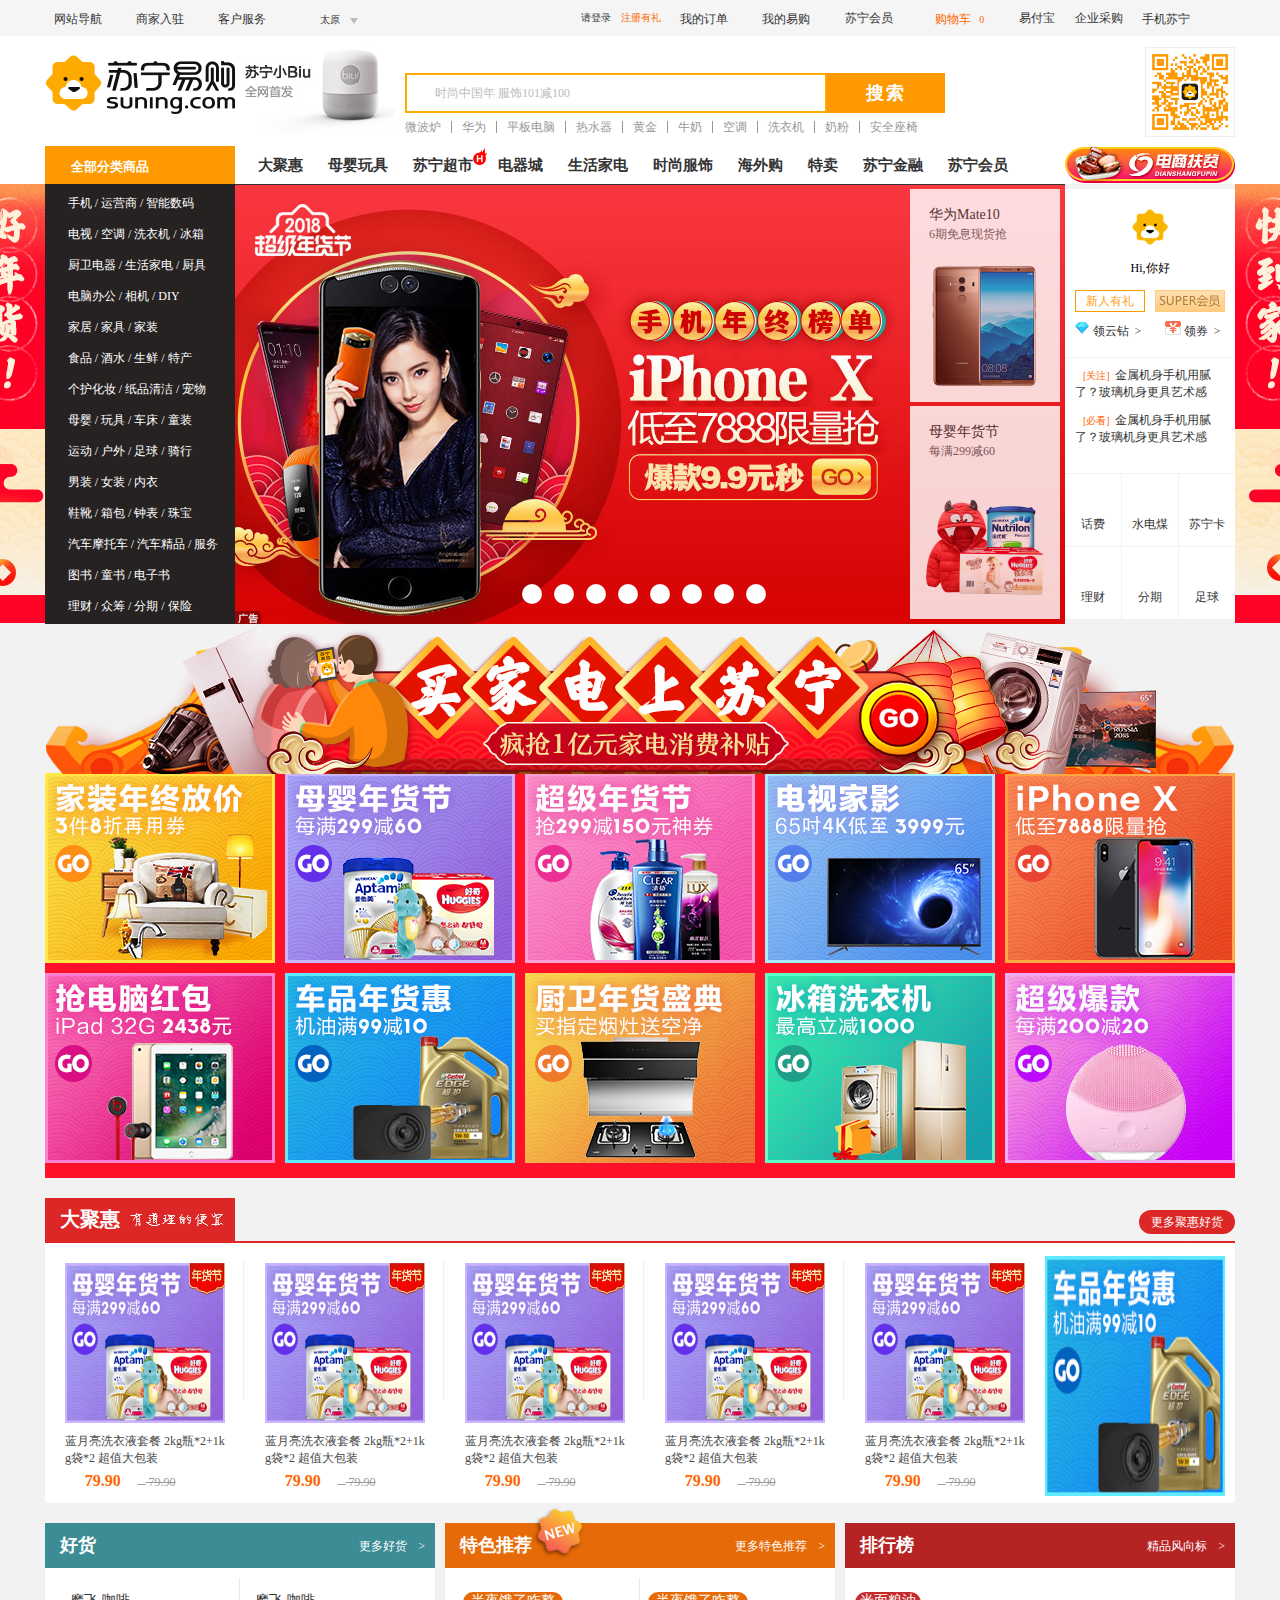
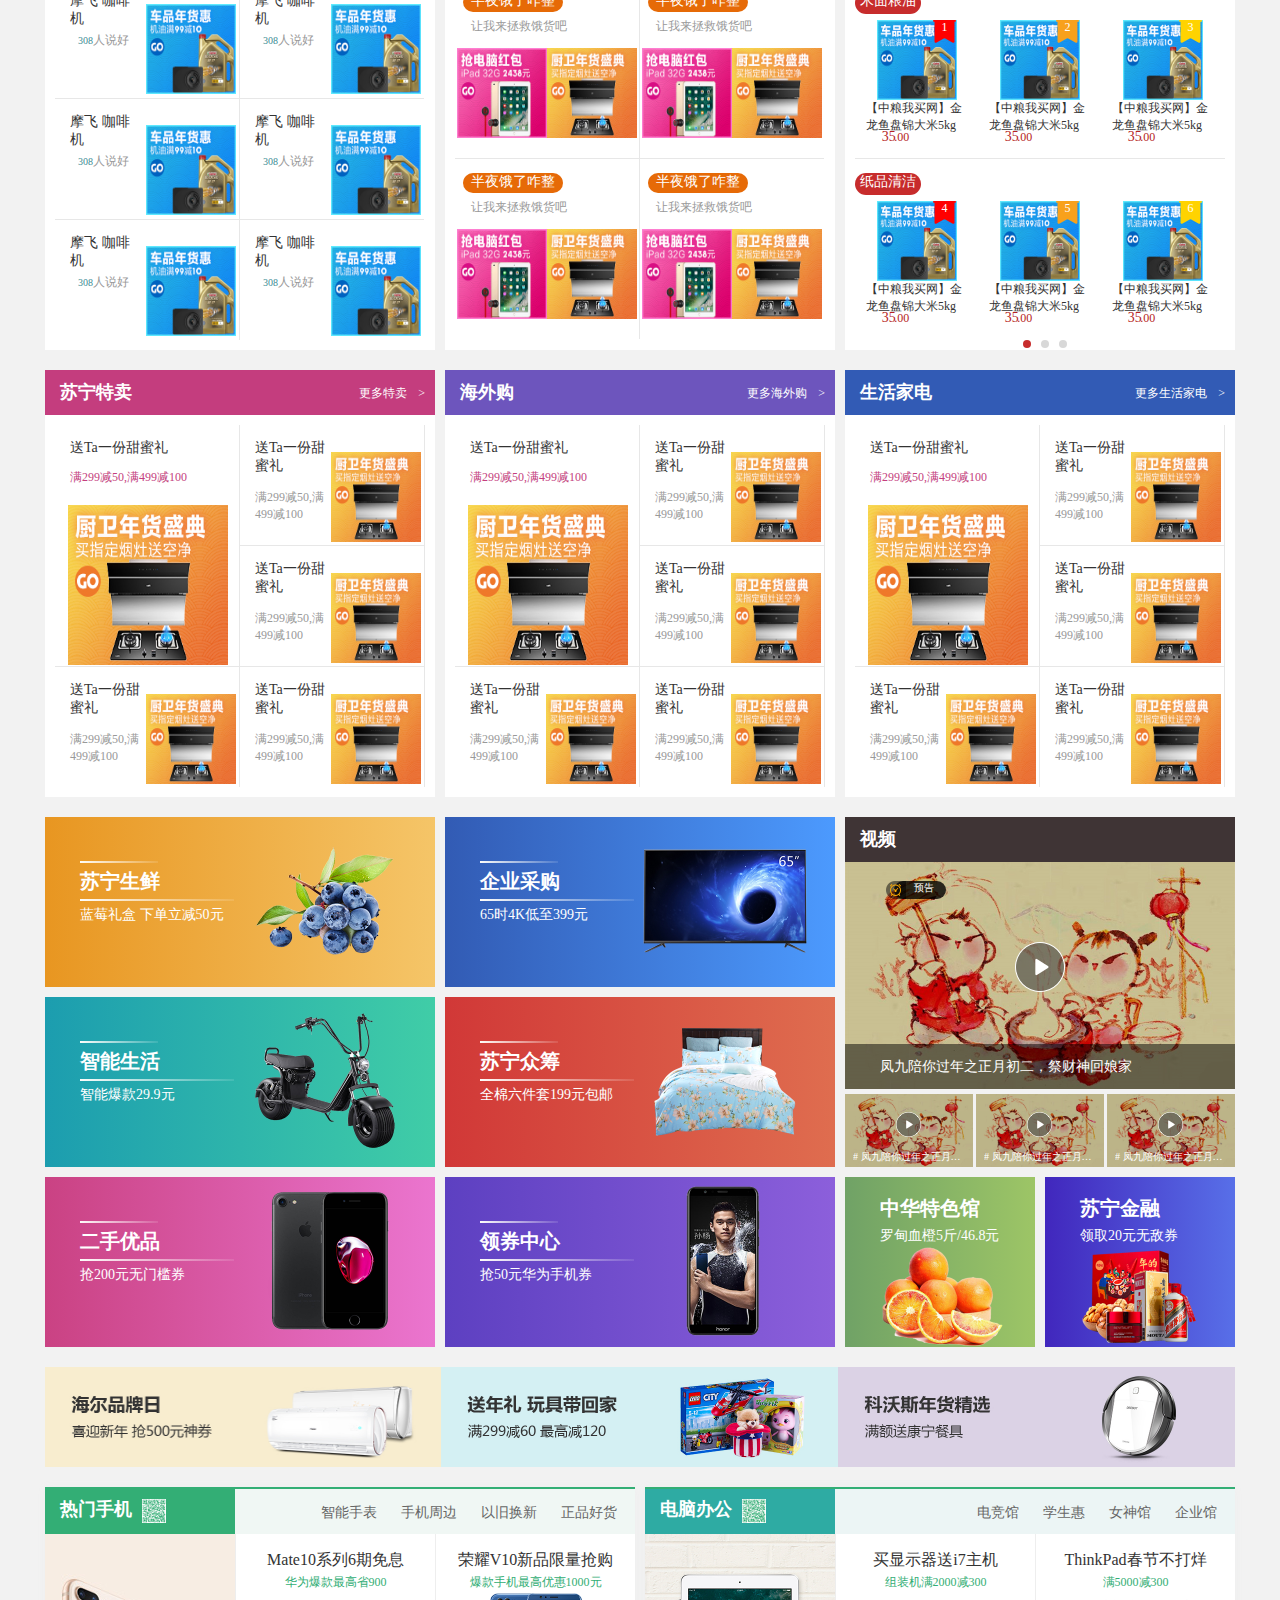
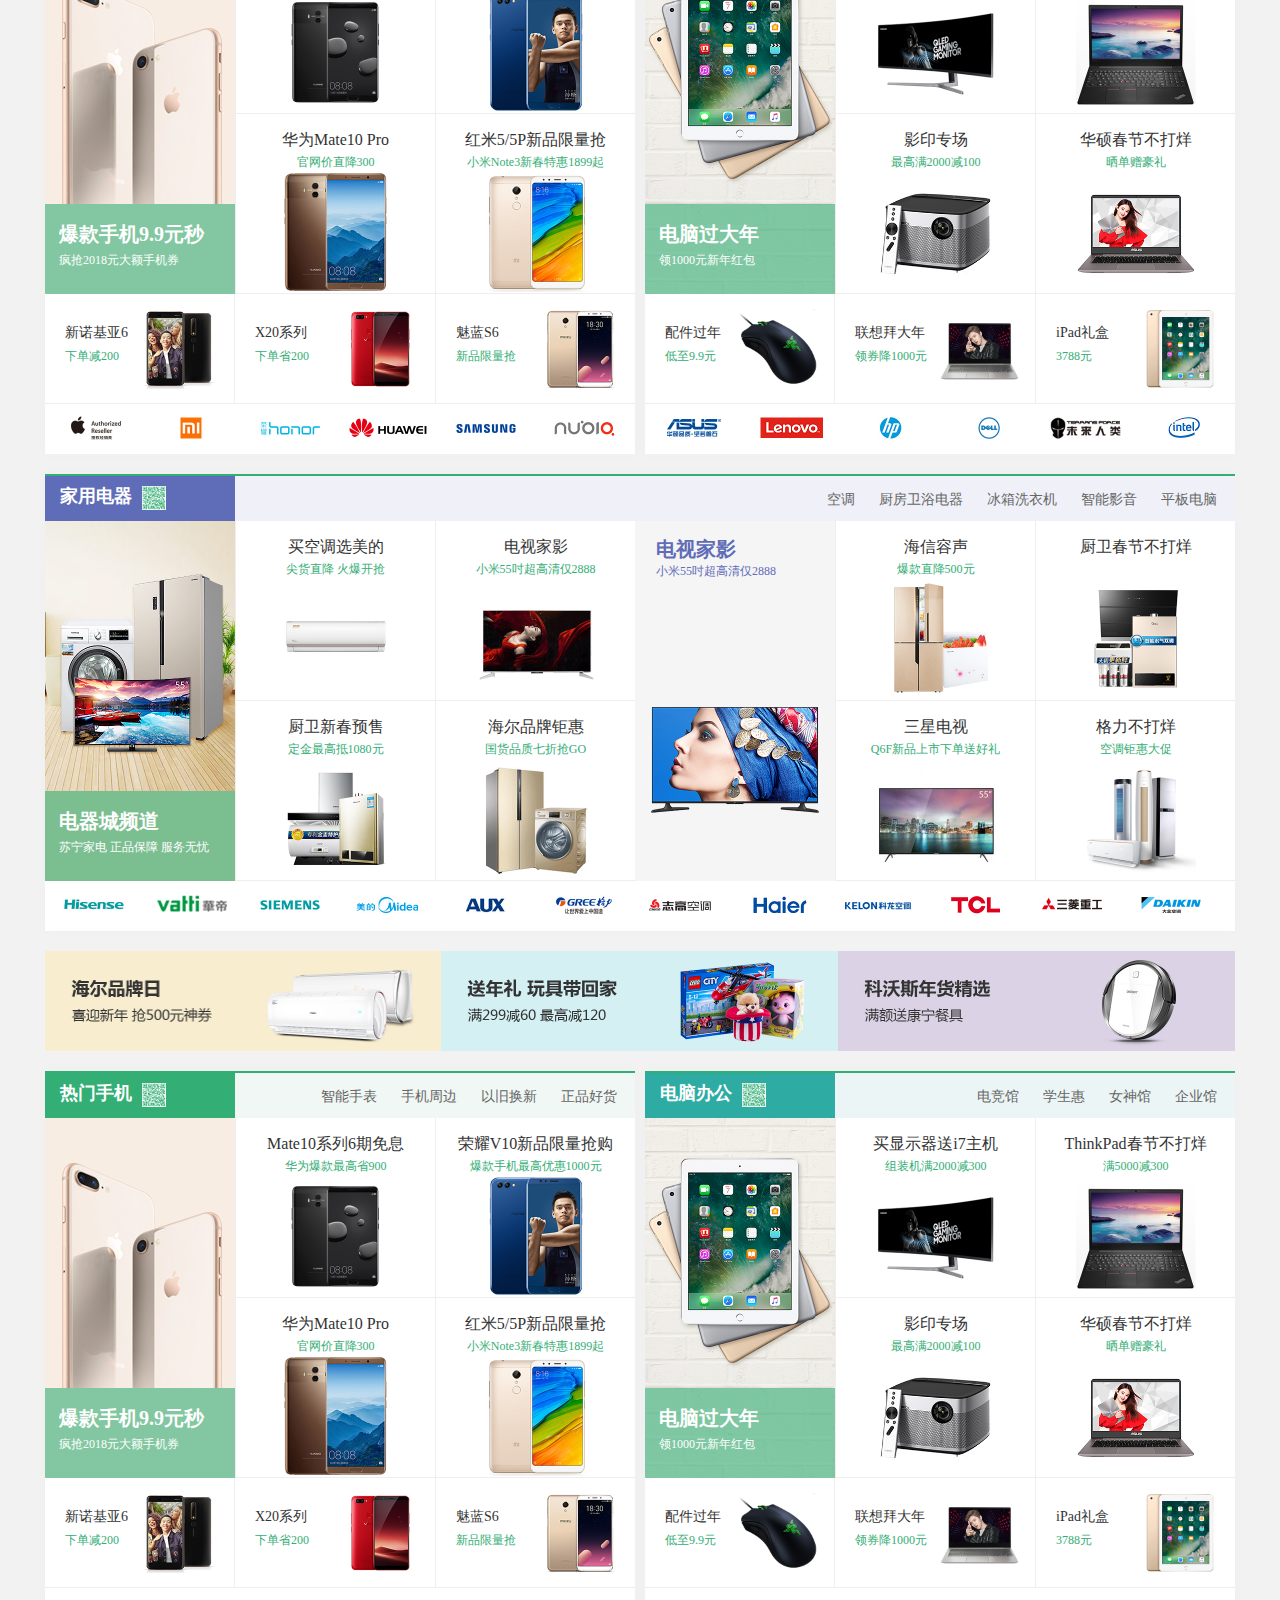
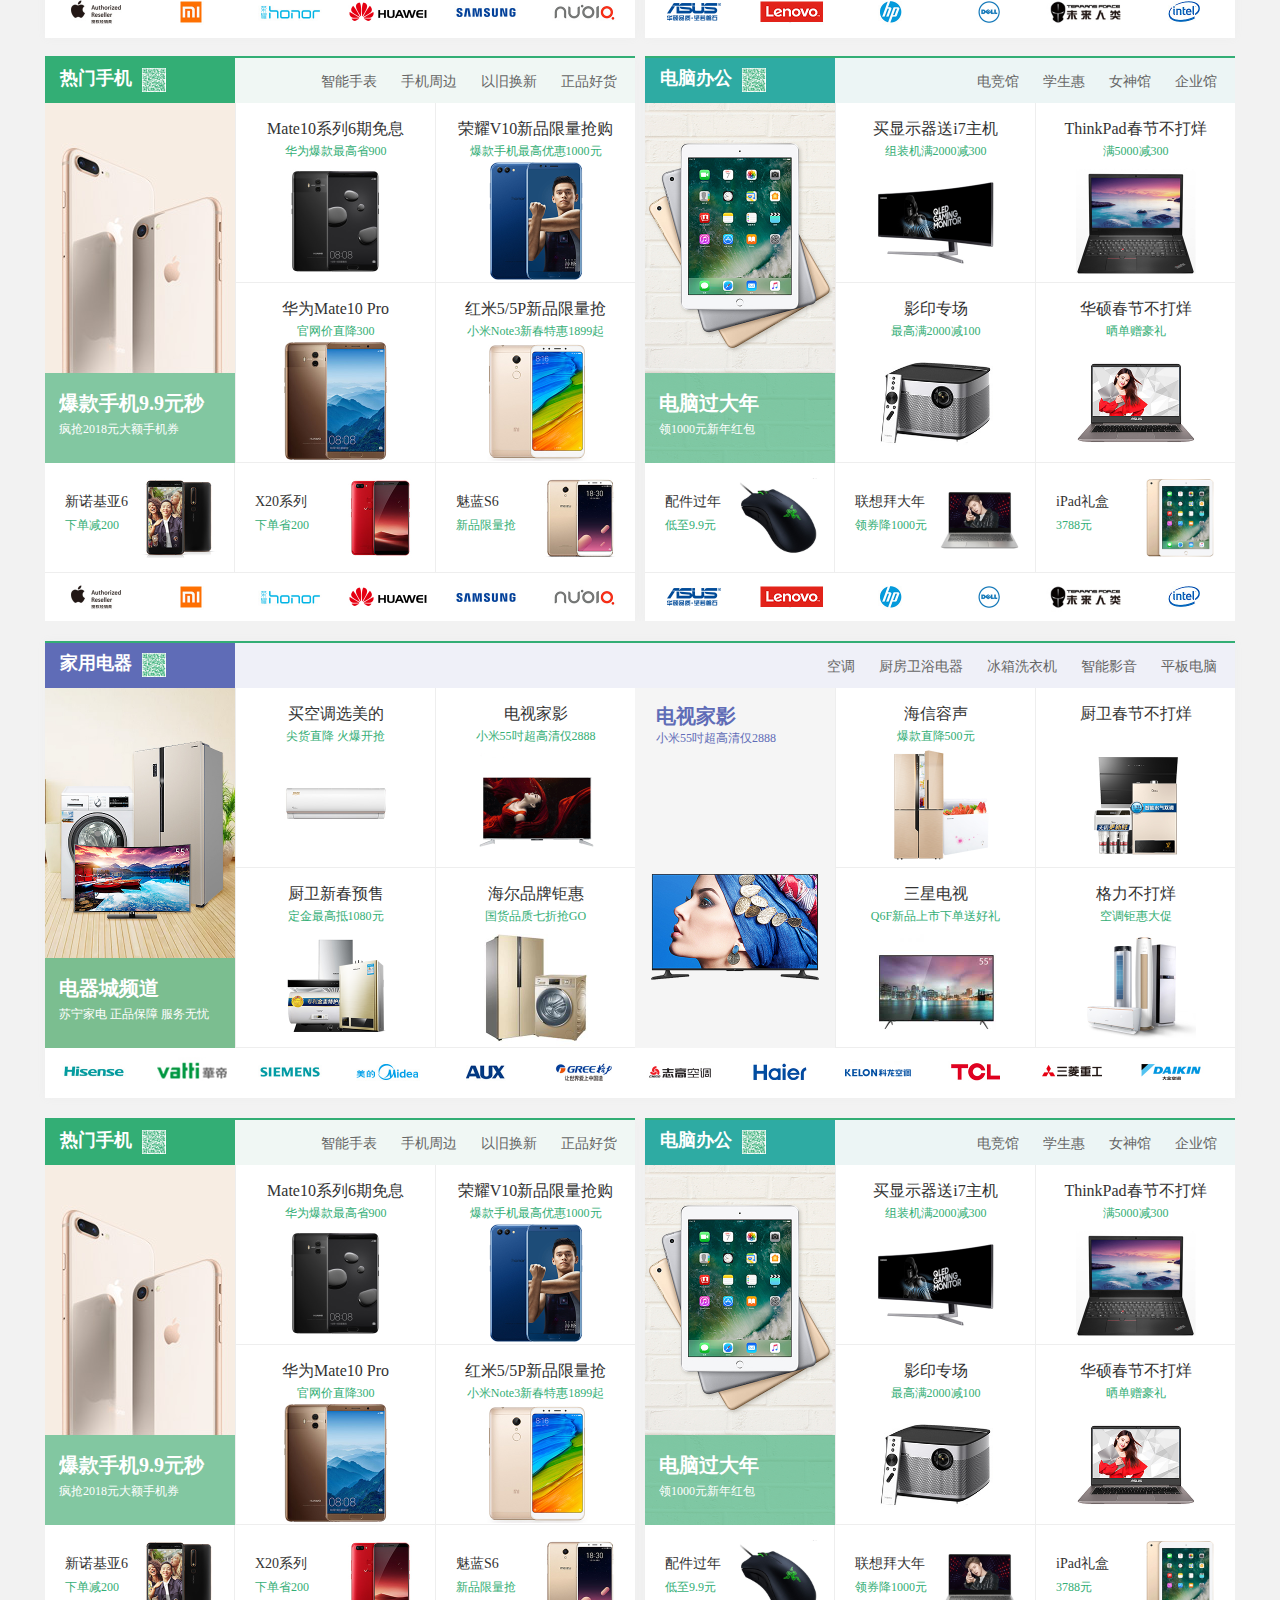
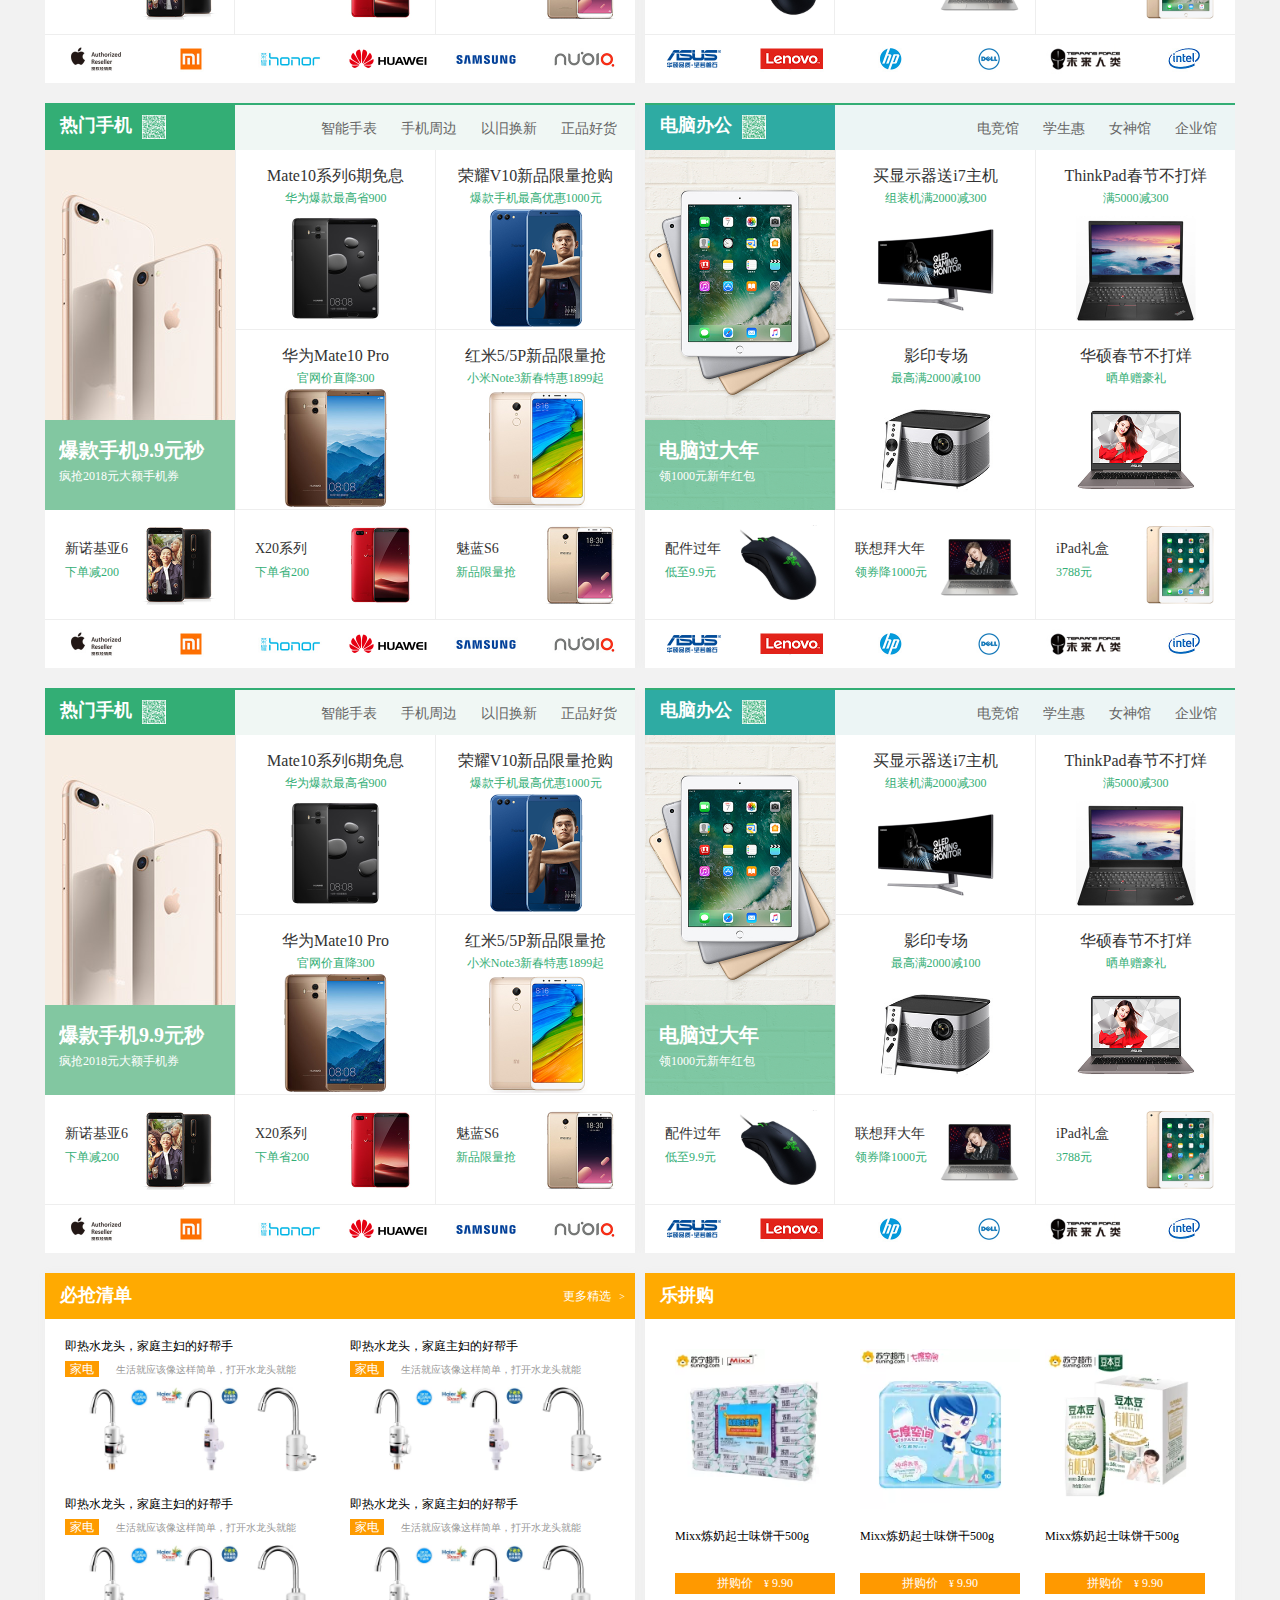
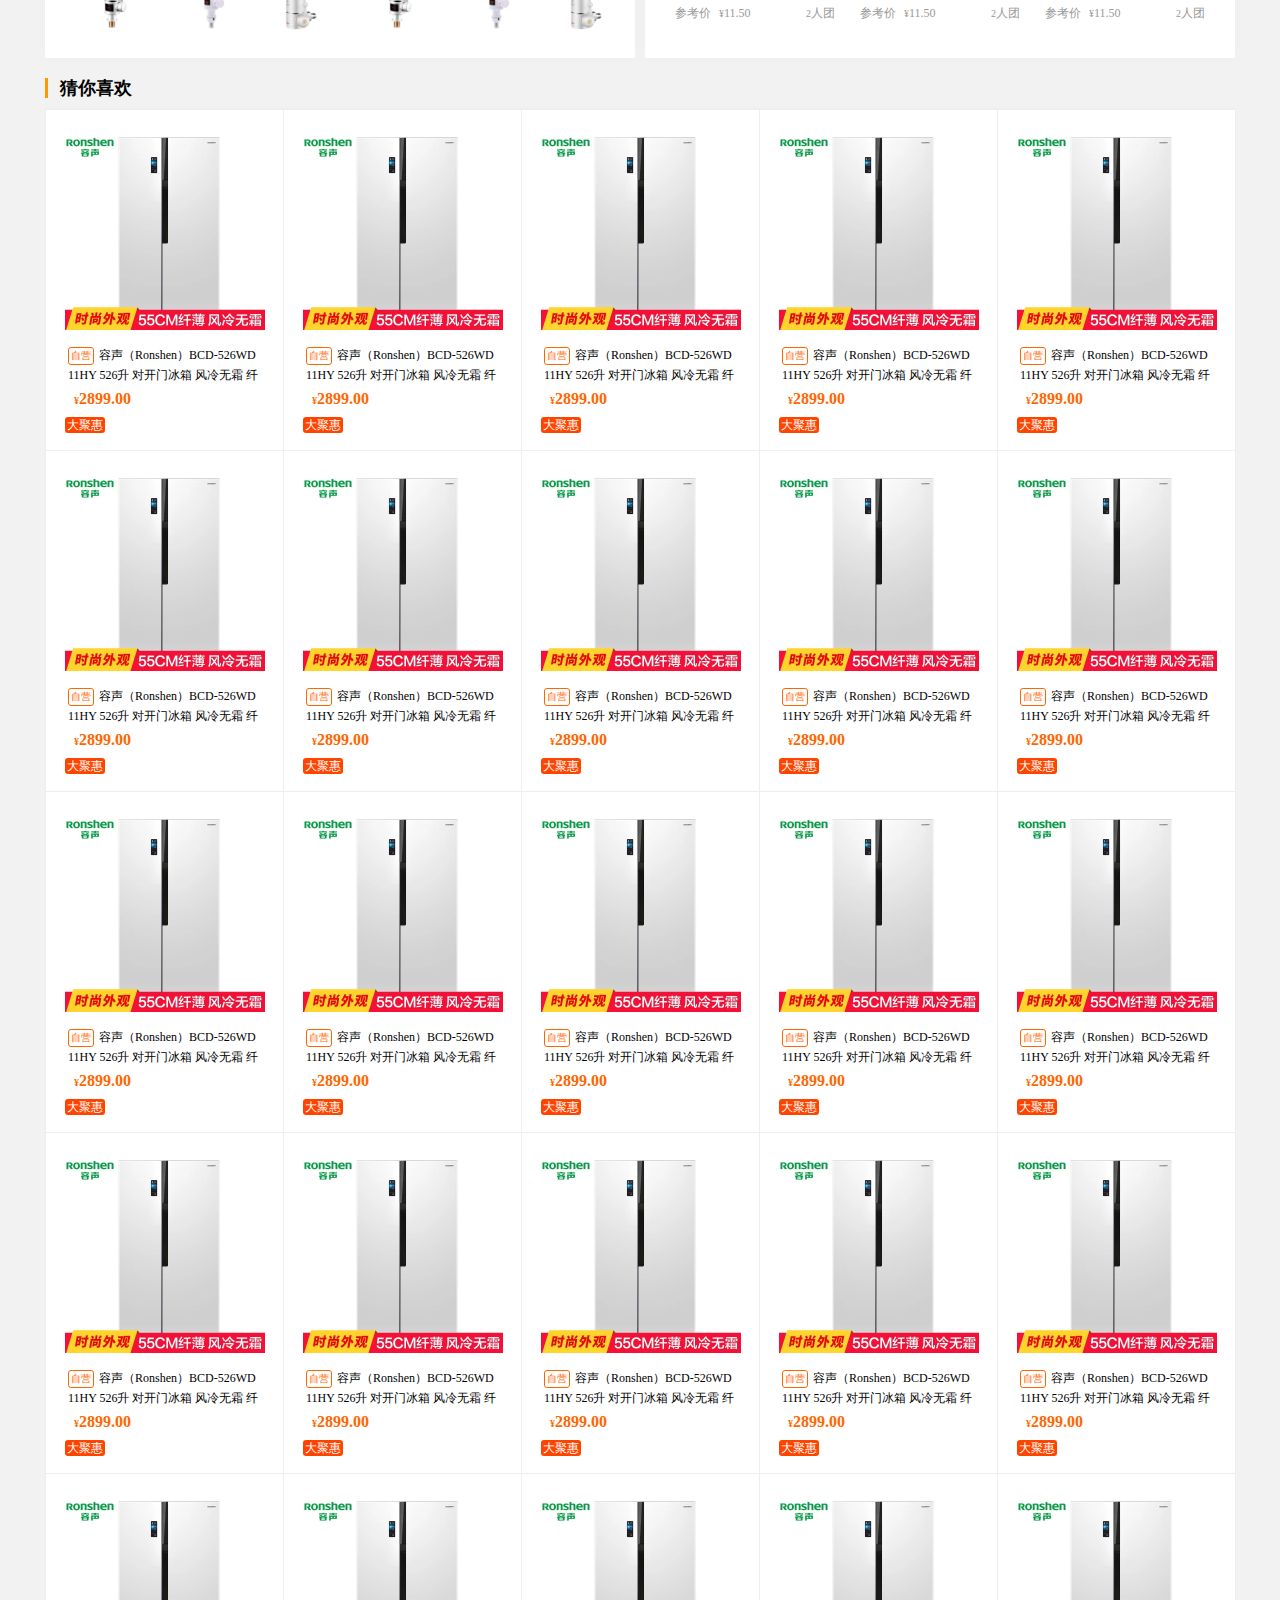
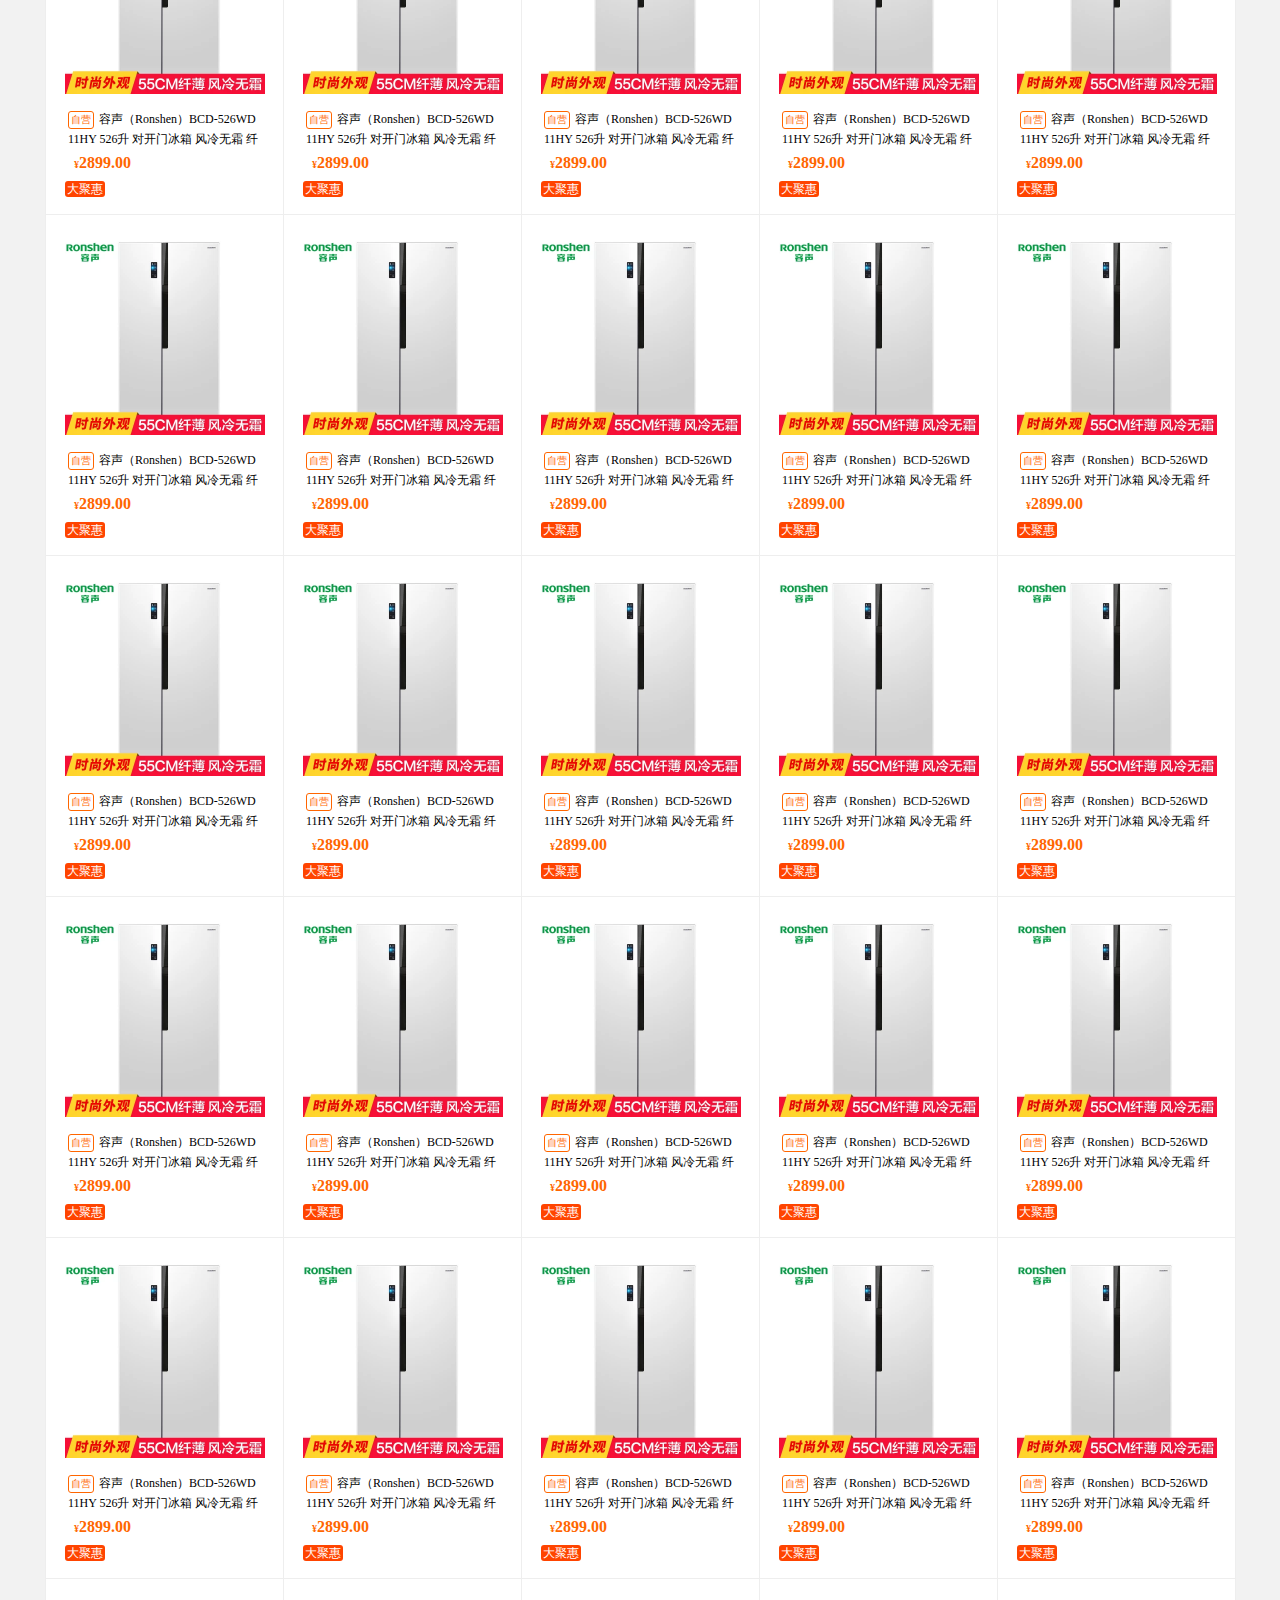
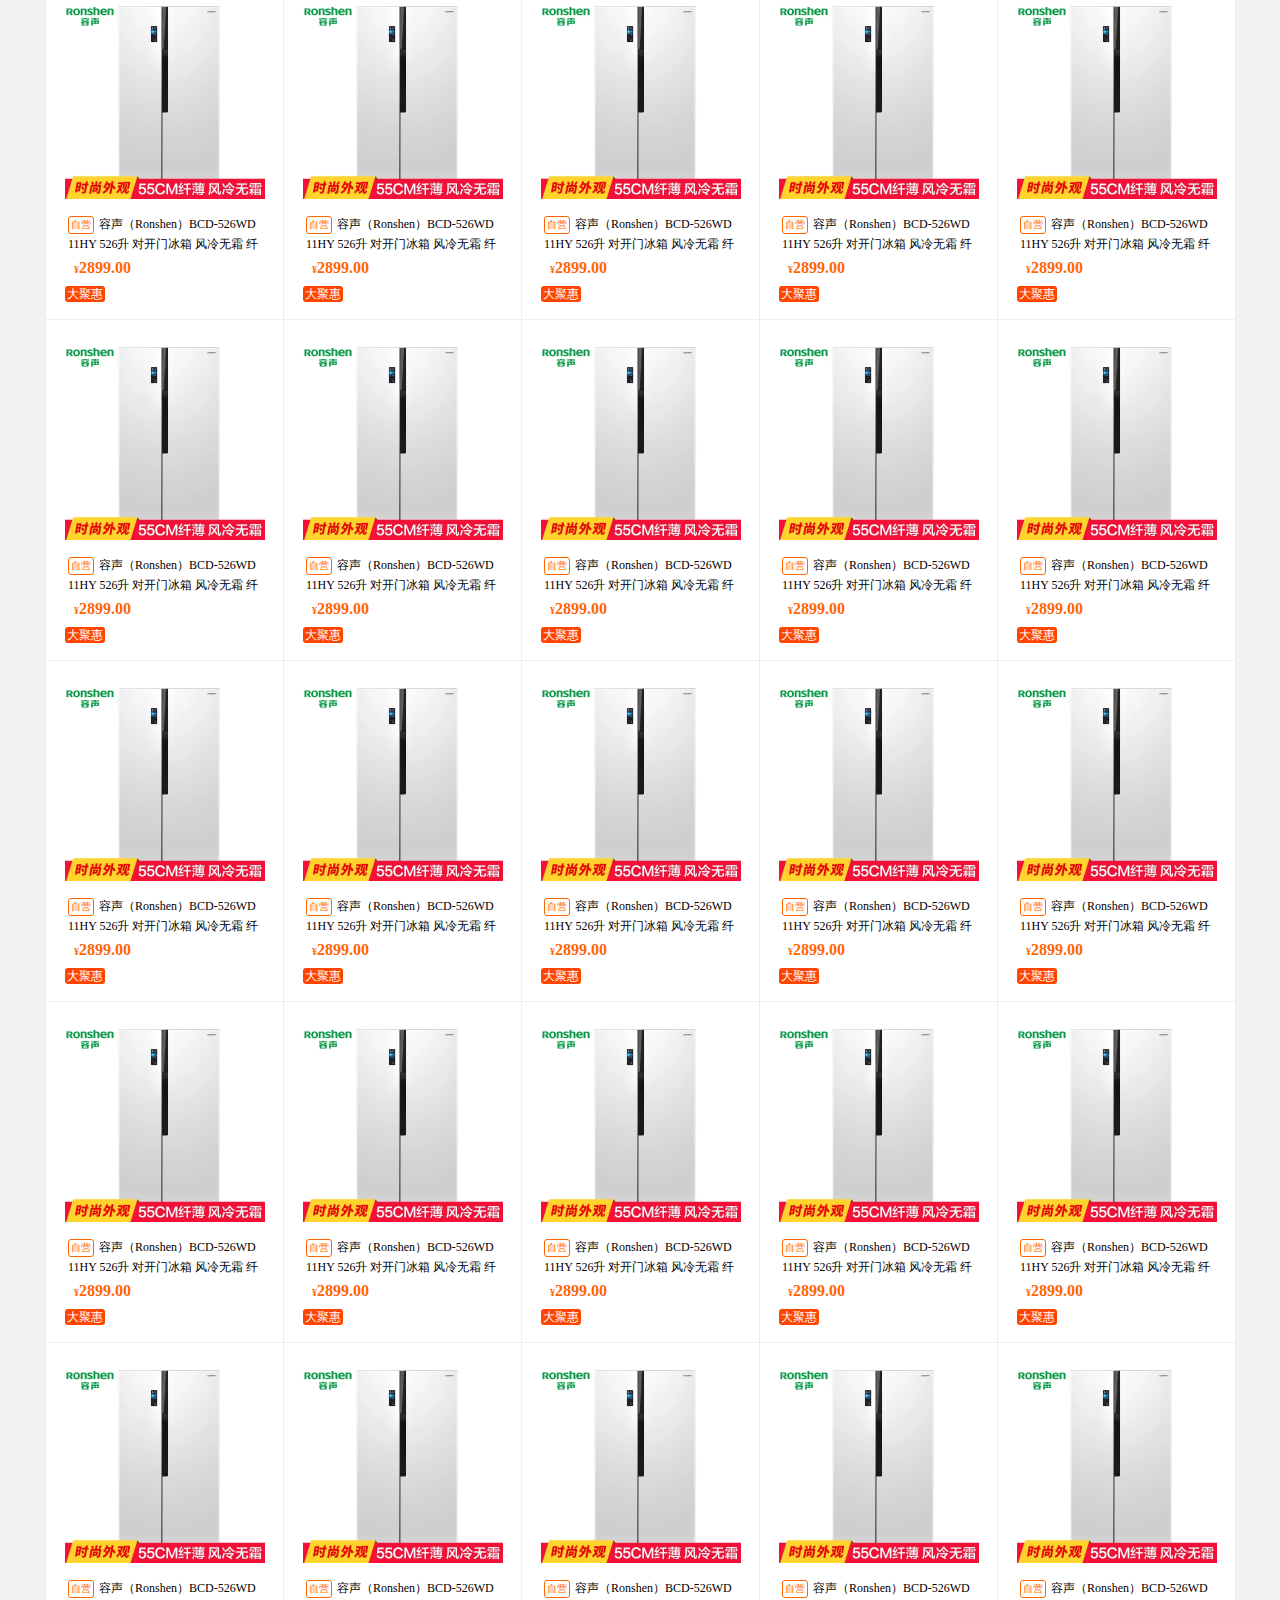
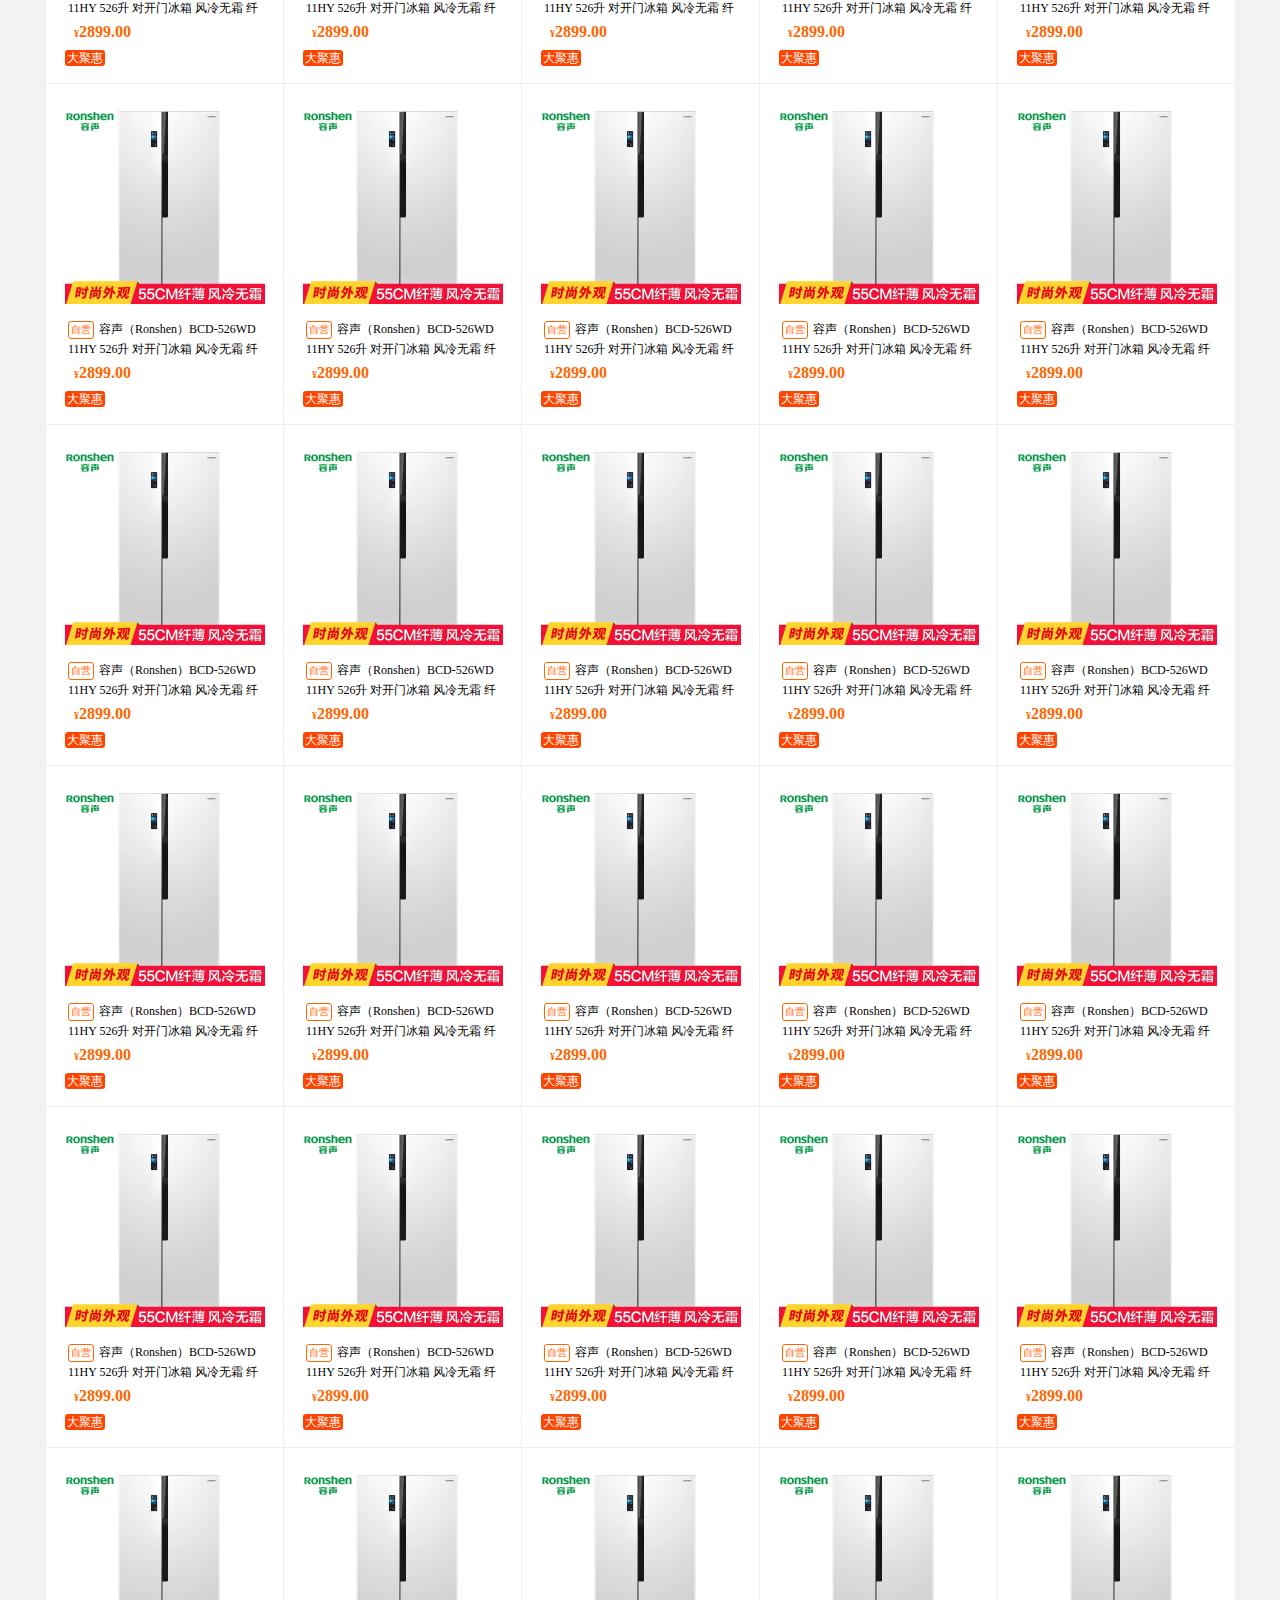
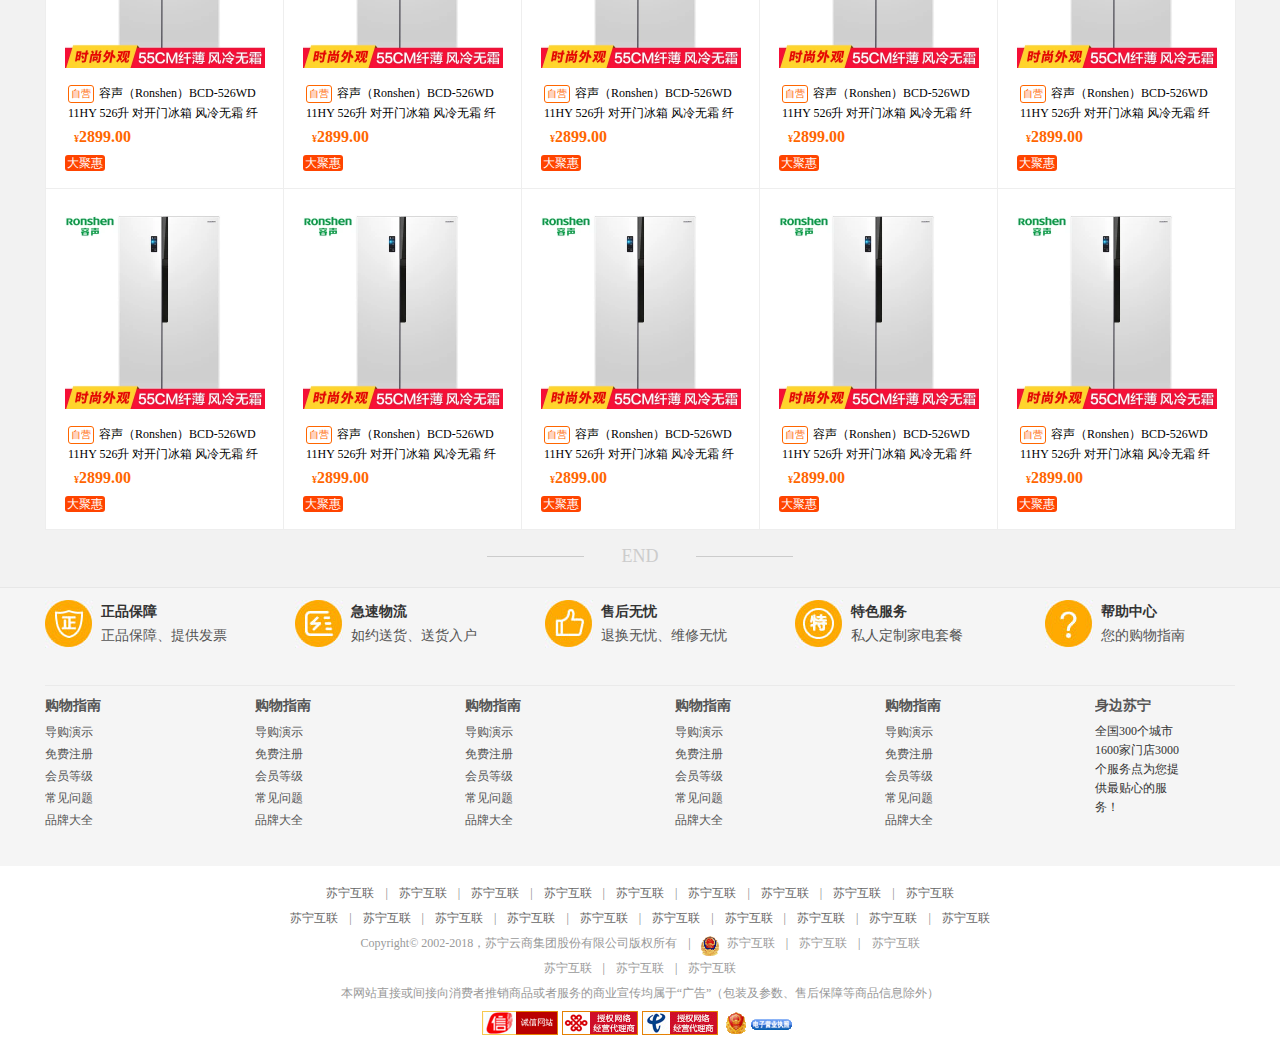
==== commit 224b5b85: "Merge 5c017ed1cd6a13cde2dd79e7278d7fba42f355aa into 642f611b646d4ac0c0c26e383924bcac17bb7ef4" ====
--- a/index.html
+++ b/index.html
@@ -2,2397 +2,3097 @@
 <html lang="en">
 <head>
 	<meta charset="UTF-8">
-	<title>苏宁易购</title>
+	<title>苏宁官网</title>
+	<link rel="icon" href="img/favicon.ico" type="image/x-icon">
+	<link rel="stylesheet" href="css/public.css">
 	<link rel="stylesheet" href="css/index.css">
-	<link rel="stylesheet" href="css/public.css">
-	<link rel="shortcut icon" href="imgs/logo.ico" type="image/x-icon">
 </head>
 <body>
+
 	<!-- 头部开始 -->
 	<div class="head">
 		<div class="head_main">
 			<div class="head_left">
-				<div class="head_wenzi head_backgound">
-					<span class="head_wenzi1">网站导航</span>
-					<span class="head_wenzi2">&#xe698;</span>
-				</div>
-
-				<div class="head_wenzi head_backgound">
-					<span class="head_wenzi1">商家入驻</span>
-					<span class="head_wenzi2">&#xe698;</span>
-				</div>
-
-				<div class="head_wenzi head_backgound">
-					<span class="head_wenzi1">客户服务</span>
-					<span class="head_wenzi2">&#xe698;</span>
-				</div>
-
-				<div class="head_wenzi">
-					<span class="head_wenzi3">&#xe60d;</span>
+				<div class="head_left1">
+					<span class="head_wenzi">网站导航</span>
+					<span class="head_icpn1">&#xe638;</span>
+				</div>
+				<div class="head_left1">
+					<span class="head_wenzi x1">商家入驻</span>
+					<span class="head_icpn1">&#xe638;</span>
+				</div>
+				<div class="head_left1">
+					<span class="head_wenzi">客户服务</span>
+					<span class="head_icpn1">&#xe638;</span>
+				</div>
+				<div class="head_left2 x2">
+					<span class="head_icpn2">&#xe61f;</span>
 					<span class="head_wenzi1">太原</span>
-					<span class="head_wenzi4">&#xe710;</span>
+					<span class="head_xiala"></span>				
 				</div>
 			</div>
 			<div class="head_right">
-				<div class="head_wenzi">
-					<span class="head_wenzi1">请登录</span>
-				</div>
-				<div class="head_wenzi">
-					<span class="head_wenzi5">注册有礼</span>
-				</div>
-				<div class="head_wenzi">
-					<span class="head_wenzi1 head_backgound">我的订单</span>
-					<span class="head_wenzi2">&#xe698;</span>
-				</div>
-				<div class="head_wenzi">
-					<span class="head_wenzi1 head_backgound">我的易购</span>
-					<span class="head_wenzi2">&#xe698;</span>
-				</div>
-				<div class="head_wenzi">
-					<span class="head_wenzi1">苏宁会员</span>
-				</div>
-				<div class="head_wenzi">
-					<span class="head_wenzi3 head_backgound">&#xe600;</span>
-					<span class="head_wenzi1">购物车 0</span>
-					<span class="head_wenzi2">&#xe698;</span>
-				</div>
-				<div class="head_wenzi">
-					<span class="head_wenzi1">易付宝</span>
-				</div>
-				<div class="head_wenzi">
-					<span class="head_wenzi1">企业采购</span>
-				</div>
-				<div class="head_wenzi">
-					<span class="head_wenzi1 head_backgound">手机苏宁</span>
-					<span class="head_wenzi2">&#xe698;</span>
+				<a href="" class="denglu x1">请登录</a>
+				<a href="" class="zhuce head_ys">注册有礼</a>
+				<div class="head_left1">
+					<span class="head_wenzi x1">我的订单</span>
+					<span class="head_icpn1">&#xe638;</span>
+				</div>
+				<div class="head_left1">
+					<span class="head_wenzi x1">我的易购</span>
+					<span class="head_icpn1">&#xe638;</span>
+				</div>
+				<span class="head_wenzi head_wenzi2 x1">苏宁会员</span>
+				<span class="head_icpn2">&#xe628;</span>
+				<div class="head_left1 x2">
+					<span class="head_wenzi head_ys ">购物车<i>0</i></span>
+					<span class="head_icpn1">&#xe638;</span>
+				</div>
+				<span class="head_wenzi head_wenzi2 x1">易付宝</span>
+				<span class="head_wenzi head_wenzi2 x1">企业采购</span>
+				<div class="head_left1">
+					<span class="head_wenzi x1">手机苏宁</span>
+					<span class="head_icpn1">&#xe638;</span>
 				</div>
 			</div>
 		</div>
 	</div>
 	<!-- 头部结束 -->
+
 	<!-- 搜索开始 -->
-	<main class="sousuo">
+	<div class="sousuo">
 		<div class="sousuo_main">
-			<div class="sousuo_tu">
-				<img src="imgs/suningyigou.png" alt="" class="sousuo_tu1">
-				<img src="imgs/suning2.jpg" alt="" class="sousuo_tu2">
-			</div>
-			<div class="sousuo_middle">
-				<div class="sousuo_middle_top">
-					<i>&#xe633;</i>
-					<div class="sousuo_middle_top1"></div>
-					<div class="sousuo_middle_top2">
-						<span>搜索</span>
-					</div>
-				</div>	
-				<div class="sousuo_bottom">
-					<div class="sousuo_bottom1">
-						<span>微波炉</span>
-						<div></div>
-					</div>
-					<div class="sousuo_bottom1">
-						<span>华为</span>
-						<div></div>
-					</div>
-					<div class="sousuo_bottom1">
-						<span>平板电脑</span>
-						<div></div>
-					</div>
-					<div class="sousuo_bottom1">
-						<span>热水器</span>
-						<div></div>
-					</div>
-					<div class="sousuo_bottom1">
-						<span>黄金</span>
-						<div></div>
-					</div>
-					<div class="sousuo_bottom1">
-						<span>牛奶</span>
-						<div></div>
-					</div>
-					<div class="sousuo_bottom1">
-						<span>空调</span>
-						<div></div>
-					</div>
-					<div class="sousuo_bottom1">
-						<span>洗衣机</span>
-						<div></div>
-					</div>
-					<div class="sousuo_bottom1">
-						<span>奶粉</span>
-						<div></div>
-					</div>
-					<div class="sousuo_bottom1">
-						<span>安全座椅</span>
-					</div>
-				</div>	
+			<img class="sousuo_tu1" src="img/sousuo1.png" alt="">
+			<img class="sousuo_tu2" src="img/sousuo2.jpg" alt="">
+			<div class="sousuo_neirong">
+				<div class="sousuo_neirongs">
+					<div class="sousuo_kuang">
+						<div class="sousuo_icpn3">&#xe624;</div>
+						<div class="suosuo_wenzi">时尚中国年 服饰101减100</div>
+					</div>
+					<div class="suosuo_sousuo x2">搜索</div>
+				</div>
+				<div class="sousuo_neirongx">
+					<a href="">微波炉</a>
+					<div class="sousuo_shugang"></div>
+
+					<a href="">华为</a>
+					<div class="sousuo_shugang"></div>
+
+					<a href="">平板电脑</a>
+					<div class="sousuo_shugang"></div>
+
+					<a href="">热水器</a>
+					<div class="sousuo_shugang"></div>
+
+					<a href="">黄金</a>
+					<div class="sousuo_shugang"></div>
+
+					<a href="">牛奶</a>
+					<div class="sousuo_shugang"></div>
+
+					<a href="">空调</a>
+					<div class="sousuo_shugang"></div>
+
+					<a href="">洗衣机</a>
+					<div class="sousuo_shugang"></div>
+
+					<a href="">奶粉</a>
+					<div class="sousuo_shugang"></div>
+
+					<a href="">安全座椅</a>
+				</div>
 			</div>
 			<div class="sousuo_erweima">
-				<img src="imgs/erweina.png" alt="" class="erweima">
-			</div>
+				<img class="sousuo_tu3" src="img/sousuo3.png" alt="">
+			</div>						
 		</div>
-	</main>
+	</div>
 	<!-- 搜索结束 -->
-	<!-- 导航开始 -->
-	<section class="daoh">
-		<div class="daoh_main">
-			<div class="daoh_left">
-				<span class="daoh_left1">&#xe614;</span>
-				<span class="daoh_list">全部商品分类</span>
-			</div>
-			<div class="daoh_middle">
-				<div class="daoh_middle1">
+
+	<!-- 商品分类开始 -->
+	<div class="fenlei">
+		<div class="fenlei_main">
+			<div class="fenlei_liebiao">
+				<div class="fenlei_liebiao1">
+					<span class="fenlei_icon">&#xe607;</span>
+					<span>全部分类商品</span>
+				</div>
+				<ul class="fenlei_liebiao2">
+					<li>
+						<span class="fenlei_tubiao">&#xe615;</span>
+						<span class="fenlei_wenzi">手机</span>
+						<span class="fenlei_wenzi">/</span>
+						<span class="fenlei_wenzi">运营商</span>
+						<span class="fenlei_wenzi">/</span>
+						<span class="fenlei_wenzi">智能数码</span>
+					</li>
+					<li>
+						<span class="fenlei_tubiao">&#xe694;</span>
+						<span class="fenlei_wenzi">电视</span>
+						<span class="fenlei_wenzi">/</span>
+						<span class="fenlei_wenzi">空调</span>
+						<span class="fenlei_wenzi">/</span>
+						<span class="fenlei_wenzi">洗衣机</span>
+						<span class="fenlei_wenzi">/</span>
+						<span class="fenlei_wenzi">冰箱</span>
+					</li>
+					<li>
+						<span class="fenlei_tubiao">&#xe603;</span>
+						<span class="fenlei_wenzi">厨卫电器</span>
+						<span class="fenlei_wenzi">/</span>
+						<span class="fenlei_wenzi">生活家电</span>
+						<span class="fenlei_wenzi">/</span>
+						<span class="fenlei_wenzi">厨具</span>
+					</li>
+					<li>
+						<span class="fenlei_tubiao">&#xe6ab;</span>
+						<span class="fenlei_wenzi">电脑办公</span>
+						<span class="fenlei_wenzi">/</span>
+						<span class="fenlei_wenzi">相机</span>
+						<span class="fenlei_wenzi">/</span>
+						<span class="fenlei_wenzi">DIY</span>
+					</li>
+					<li>
+						<span class="fenlei_tubiao">&#xe63f;</span>
+						<span class="fenlei_wenzi">家居</span>
+						<span class="fenlei_wenzi">/</span>
+						<span class="fenlei_wenzi">家具</span>
+						<span class="fenlei_wenzi">/</span>
+						<span class="fenlei_wenzi">家装</span>
+					</li>
+					<li>
+						<span class="fenlei_tubiao">&#xe65e;</span>
+						<span class="fenlei_wenzi">食品</span>
+						<span class="fenlei_wenzi">/</span>
+						<span class="fenlei_wenzi">酒水</span>
+						<span class="fenlei_wenzi">/</span>
+						<span class="fenlei_wenzi">生鲜</span>
+						<span class="fenlei_wenzi">/</span>
+						<span class="fenlei_wenzi">特产</span>
+					</li>
+					<li>
+						<span class="fenlei_tubiao">&#xe602;</span>
+						<span class="fenlei_wenzi">个护化妆</span>
+						<span class="fenlei_wenzi">/</span>
+						<span class="fenlei_wenzi">纸品清洁</span>
+						<span class="fenlei_wenzi">/</span>
+						<span class="fenlei_wenzi">宠物</span>
+					</li>
+					<li>
+						<span class="fenlei_tubiao">&#xe63d;</span>
+						<span class="fenlei_wenzi">母婴</span>
+						<span class="fenlei_wenzi">/</span>
+						<span class="fenlei_wenzi">玩具</span>
+						<span class="fenlei_wenzi">/</span>
+						<span class="fenlei_wenzi">车床</span>
+						<span class="fenlei_wenzi">/</span>
+						<span class="fenlei_wenzi">童装</span>
+					</li>
+					<li>
+						<span class="fenlei_tubiao">&#xe61a;</span>
+						<span class="fenlei_wenzi">运动</span>
+						<span class="fenlei_wenzi">/</span>
+						<span class="fenlei_wenzi">户外</span>
+						<span class="fenlei_wenzi">/</span>
+						<span class="fenlei_wenzi">足球</span>
+						<span class="fenlei_wenzi">/</span>
+						<span class="fenlei_wenzi">骑行</span>
+					</li>
+					<li>
+						<span class="fenlei_tubiao">&#xe601;</span>
+						<span class="fenlei_wenzi">男装</span>
+						<span class="fenlei_wenzi">/</span>
+						<span class="fenlei_wenzi">女装</span>
+						<span class="fenlei_wenzi">/</span>
+						<span class="fenlei_wenzi">内衣</span>
+					</li>
+					<li>
+						<span class="fenlei_tubiao">&#xe600;</span>
+						<span class="fenlei_wenzi">鞋靴</span>
+						<span class="fenlei_wenzi">/</span>
+						<span class="fenlei_wenzi">箱包</span>
+						<span class="fenlei_wenzi">/</span>
+						<span class="fenlei_wenzi">钟表</span>
+						<span class="fenlei_wenzi">/</span>
+						<span class="fenlei_wenzi">珠宝</span>
+					</li>
+					<li>
+						<span class="fenlei_tubiao">&#xe60c;</span>
+						<span class="fenlei_wenzi">汽车摩托车</span>
+						<span class="fenlei_wenzi">/</span>
+						<span class="fenlei_wenzi">汽车精品</span>
+						<span class="fenlei_wenzi">/</span>
+						<span class="fenlei_wenzi">服务</span>
+					</li>
+					<li>
+						<span class="fenlei_tubiao">&#xe604;</span>
+						<span class="fenlei_wenzi">图书</span>
+						<span class="fenlei_wenzi">/</span>
+						<span class="fenlei_wenzi">童书</span>
+						<span class="fenlei_wenzi">/</span>
+						<span class="fenlei_wenzi">电子书</span>
+					</li>
+					<li>
+						<span class="fenlei_tubiao">&#xe67b;</span>
+						<span class="fenlei_wenzi">理财</span>
+						<span class="fenlei_wenzi">/</span>
+						<span class="fenlei_wenzi">众筹</span>
+						<span class="fenlei_wenzi">/</span>
+						<span class="fenlei_wenzi">分期</span>
+						<span class="fenlei_wenzi">/</span>
+						<span class="fenlei_wenzi">保险</span>
+					</li>
+				</ul>	
+			</div>
+			<div class="fenlei_pinzhong">
+				<div class="pinzhong_item">
 					<a href="">大聚惠</a>
+					<span class="pinzhong_tan"></span>
+				</div>
+				<div class="pinzhong_item">
 					<a href="">母婴玩具</a>
-					<a href="">苏宁超市</a>
+					<span class="pinzhong_tan"></span>
+				</div>
+				<div class="pinzhong_item">
+					<a href="" class="pinzhong_chaoshi">苏宁超市<i class="hot"></i></a>
+					<span class="pinzhong_tan"></span>
+				</div>
+				<div class="pinzhong_item">
 					<a href="">电器城</a>
+					<span class="pinzhong_tan"></span>
+				</div>
+				<div class="pinzhong_item">
 					<a href="">生活家电</a>
+					<span class="pinzhong_tan"></span>
+				</div>
+				<div class="pinzhong_item">
 					<a href="">时尚服饰</a>
+					<span class="pinzhong_tan"></span>
+				</div>
+				<div class="pinzhong_item">
 					<a href="">海外购</a>
+					<span class="pinzhong_tan"></span>
+				</div>
+				<div class="pinzhong_item">
 					<a href="">特卖</a>
+					<span class="pinzhong_tan"></span>
+				</div>
+				<div class="pinzhong_item">
 					<a href="">苏宁金融</a>
+					<span class="pinzhong_tan"></span>
+				</div>
+				<div class="pinzhong_item">
 					<a href="">苏宁会员</a>
-				</div>
-			</div>
-			<img src="imgs/daoh.png" alt="" class="daoh_tu">
+					<span class="pinzhong_tan"></span>
+				</div>
+			</div>
+			<img src="img/fenlei.png" alt="">
 		</div>
-	</section>
-	<!-- 导航结束 -->
+	</div>
+	<!-- 商品分类结束 -->
+
 	<!-- banner开始 -->
 	<div class="banner">
-		<div class="banner_main">
-			<ul class="banner_nav">
-            	<li>
-                	<span class="banner_xiaotubiao">&#xe693;</span>
-                	<a class="banner_title">手机</a>
-                	<em>/</em>
-                	<a class="banner_title">运营商</a>
-					<em>/</em>
-                	<a class="banner_title">智能数码</a>
-				</li>
-				<li>
-                	<span class="banner_xiaotubiao">&#xe693;</span>
-                	<a class="banner_title">手机</a>
-                	<em>/</em>
-                	<a class="banner_title">运营商</a>
-					<em>/</em>
-                	<a class="banner_title">智能数码</a>
-				</li>
-				<li>
-                	<span class="banner_xiaotubiao">&#xe693;</span>
-                	<a class="banner_title">手机</a>
-                	<em>/</em>
-                	<a class="banner_title">运营商</a>
-					<em>/</em>
-                	<a class="banner_title">智能数码</a>
-				</li>
-				<li>
-                	<span class="banner_xiaotubiao">&#xe693;</span>
-                	<a class="banner_title">手机</a>
-                	<em>/</em>
-                	<a class="banner_title">运营商</a>
-					<em>/</em>
-                	<a class="banner_title">智能数码</a>
-				</li>
-				<li>
-                	<span class="banner_xiaotubiao">&#xe693;</span>
-                	<a class="banner_title">手机</a>
-                	<em>/</em>
-                	<a class="banner_title">运营商</a>
-					<em>/</em>
-                	<a class="banner_title">智能数码</a>
-				</li>
-				<li>
-                	<span class="banner_xiaotubiao">&#xe693;</span>
-                	<a class="banner_title">手机</a>
-                	<em>/</em>
-                	<a class="banner_title">运营商</a>
-					<em>/</em>
-                	<a class="banner_title">智能数码</a>
-				</li>
-				<li>
-                	<span class="banner_xiaotubiao">&#xe693;</span>
-                	<a class="banner_title">手机</a>
-                	<em>/</em>
-                	<a class="banner_title">运营商</a>
-					<em>/</em>
-                	<a class="banner_title">智能数码</a>
-				</li>
-				<li>
-                	<span class="banner_xiaotubiao">&#xe693;</span>
-                	<a class="banner_title">手机</a>
-                	<em>/</em>
-                	<a class="banner_title">运营商</a>
-					<em>/</em>
-                	<a class="banner_title">智能数码</a>
-				</li>
-				<li>
-                	<span class="banner_xiaotubiao">&#xe693;</span>
-                	<a class="banner_title">手机</a>
-                	<em>/</em>
-                	<a class="banner_title">运营商</a>
-					<em>/</em>
-                	<a class="banner_title">智能数码</a>
-				</li>
-            	<li>
-                	<span class="banner_xiaotubiao">&#xe693;</span>
-                	<a class="banner_title">手机</a>
-                	<em>/</em>
-                	<a class="banner_title">运营商</a>
-					<em>/</em>
-                	<a class="banner_title">智能数码</a>
-				</li>
-				<li>
-                	<span class="banner_xiaotubiao">&#xe693;</span>
-                	<a class="banner_title">手机</a>
-                	<em>/</em>
-                	<a class="banner_title">运营商</a>
-					<em>/</em>
-                	<a class="banner_title">智能数码</a>
-				</li>
-				<li>
-                	<span class="banner_xiaotubiao">&#xe693;</span>
-                	<a class="banner_title">手机</a>
-                	<em>/</em>
-                	<a class="banner_title">运营商</a>
-					<em>/</em>
-                	<a class="banner_title">智能数码</a>
-				</li>
-				<li>
-                	<span class="banner_xiaotubiao">&#xe693;</span>
-                	<a class="banner_title">手机</a>
-                	<em>/</em>
-                	<a class="banner_title">运营商</a>
-					<em>/</em>
-                	<a class="banner_title">智能数码</a>
-				</li>
-				<li class="banner_li">
-					<span class="banner_xiaotubiao">&#xe693;</span>
-                	<a class="banner_title">手机</a>
-                	<em>/</em>
-                	<a class="banner_title">运营商</a>
-					<em>/</em>
-                	<a class="banner_title">智能数码</a>
-      			</li>
-        	</ul>
-        	<div class="banner_middle">
-				<img src="imgs/banner1.jpg" alt="">
-				<img src="imgs/banner2.jpg" alt="">
-				<div class="banner_middle_top">
-					<p class="banner_middle_top1">爆款清单</p>
-					<p class="banner_middle_top2">苏宁空调 温暖中国</p>
-					<img src="imgs/banner3.jpg" alt="">
-				</div>
-
-				<div class="banner_middle_bottom">
-					<p class="banner_middle_top1">爆款清单</p>
-					<p class="banner_middle_top2">苏宁空调 温暖中国</p>
-					<img src="imgs/banner3.jpg" alt="">
-				</div>
-				<div class="banner_btn banner_lbtn">&lt;</div>
-        		<div class="banner_btn banner_rbtn">&gt;</div>
-        	</div>
-        	<div class="banner_right">
-				<div class="banner_right_t">
-					<img src="imgs/logo.ico" alt="" class="banner_right_tu">
-					<div class="banner_right_wenzi">
-						<p>Hi，你好</p>
-						<div class="wenzi_m">
-							<span>新人有礼</span>
-						</div>
-						<div class="wenzi_nn">
-							<span>SUPER会员</span>
-						</div>
-						<div class="wenzi_t">
-							<span class="zuanshi">&#xe65d;</span>
-							<span>领云钻</span>
-							<span>&gt;</span>
-						</div>
-						<div class="wenzi_t wenzi_tt">
-							<span class="zuanshi">&#xe65d;</span>
-							<span>领卷</span>
-							<span>&gt;</span>
-						</div>
-					</div>
-				</div>
-				<div class="banner_right_m">
-					<div class="banner_right_mm">
-						<a href="">[关注]</a>
-						<span>原来选洗面奶有这么多讲究，你了解么？</span>
-					</div>
-					<div class="banner_right_mm">
-						<a href="">[关注]</a>
-						<span>原来选洗面奶有这么多讲究，你了解么？</span>
-					</div>
-				</div>
-				<div class="banner_right_b">
-					<div class="banner_right2_wenzi">
-						<span class="banner_right2_wenzi1">&#xe693;</span>
-                		<span class="banner_right2_wenzi2">选购手机</span>
-					</div>
-					<div class="banner_right2_wenzi">
-						<span class="banner_right2_wenzi1">&#xe693;</span>
-                		<span class="banner_right2_wenzi2">选购手机</span>
-					</div>
-					<div class="banner_right2_wenzi banner_wwenzi1">
-						<span class="banner_right2_wenzi1">&#xe693;</span>
-                		<span class="banner_right2_wenzi2">选购手机</span>
-					</div>
-					<div class="banner_right2_wenzi">
-						<span class="banner_right2_wenzi1">&#xe693;</span>
-                		<span class="banner_right2_wenzi2">选购手机</span>
-					</div>
-					<div class="banner_right2_wenzi">
-						<span class="banner_right2_wenzi1">&#xe693;</span>
-                		<span class="banner_right2_wenzi2">选购手机</span>
-					</div>
-					<div class="banner_right2_wenzi banner_wwenzi1">
-						<span class="banner_right2_wenzi1">&#xe693;</span>
-                		<span class="banner_right2_wenzi2">选购手机</span>
-					</div>
-				</div>
-        	</div>
+		<div class="banner_bg">
+			<img class="banner_bgl" src="img/bl.jpg" alt="">
+			<img class="banner_bgr" src="img/br.jpg" alt="">
+		</div>
+		<div class="banner_tu">
+			<img class="banner_tu1" src="img/banner1.jpg" alt="">
+			<img class="banner_tu1" src="img/banner2.jpg" alt="">
+			<div class="banner_r1">
+				<p class="banner_rwenzi1">华为Mate10</p>
+				<p class="banner_rwenzi2">6期免息现货抢</p>
+				<img class="banner_rtp" src="img/r1.jpg" alt="">
+			</div>
+			<div class="banner_r1 banner_r2">
+				<p class="banner_rwenzi1">母婴年货节</p>
+				<p class="banner_rwenzi2">每满299减60</p>
+				<img class="banner_rtp" src="img/r2.jpg" alt="">
+			</div>
+		</div>
+		<div class="banner_dian">
+			<div class="banner_dian_main">
+				<a href=""></a>
+				<a href=""></a>
+				<a href=""></a>
+				<a href=""></a>
+				<a href=""></a>
+				<a href=""></a>
+				<a href=""></a>
+				<a href=""></a>
+			</div>
+		</div>
+		<div class="banner_right">
+			<div class="banner_right1">
+				<div class="right1_main">
+					<div class="right1_img">
+						<span class="right1_t1"></span>
+					</div>
+					<p>Hi,你好</p>
+					<div class="btn">
+						<a class="btn1" href="">新人有礼</a>
+						<a class="btn2" href=""></a>
+					</div>
+					<div class="btn_x">
+						<span class="btn_x1"></span>
+						<span>领云钻</span>
+						<span class="btn_xy">&gt;</span>
+					</div>
+					<div class="btn_x">
+						<span class="btn_x1 btn_x2"></span>
+						<span>领券</span>
+						<span class="btn_xy">&gt;</span>
+					</div>
+				</div>
+			</div>
+			<div class="banner_right2">
+				<a href=""><i>[关注]</i>金属机身手机用腻了？玻璃机身更具艺术感</a>
+				<a href=""><i>[必看]</i>金属机身手机用腻了？玻璃机身更具艺术感</a>
+			</div>
+			<div class="banner_right3">
+				<div class="r1">
+					<p class="r11">&#xe639;</p>
+					<p>话费</p>
+				</div>
+				<div class="r1">
+					<p class="r11">&#xe65d;</p>
+					<p>水电煤</p>
+				</div>
+				<div class="r1 r2">
+					<p class="r11">&#xe621;</p>
+					<p>苏宁卡</p>
+				</div>
+				<div class="r1">
+					<p class="r11">&#xe61d;</p>
+					<p>理财</p>
+				</div>
+				<div class="r1">
+					<p class="r11">&#xe62a;</p>
+					<p>分期</p>
+				</div>
+				<div class="r1 r2">
+					<p class="r11">&#xe61a;</p>
+					<p>足球</p>
+				</div>
+			</div>
 		</div>
 	</div>
 	<!-- banner结束 -->
-	<!-- 固定定位开始 -->
-
-	<div class="fiexd">
-		<span class="fixed_ren">&#xe61e;</span>
-		<div class="fiexd_line"></div>
-		<div class="fixed_gouwu">
-			<span class="fixed_gouwutu">&#xe608;</span>
-			<span class="fixed_gouwu_wenzi">购</span>
-			<span class="fixed_gouwu_wenzi">物</span>
-			<span class="fixed_gouwu_wenzi">车</span>
-			<span class="fixed_gouwu_wenzi">0</span>
+
+	<!-- 内容开始 -->
+	<div class="content">
+
+		<!-- 图片开始 -->
+		<div class="img">
+			<img class="img1" src="img/img1.png" alt="">	
 		</div>
-		<div class="fiexd_line"></div>
-		<span class="fiexd_tu">&#xe7a8;</span>
-		<span class="fiexd_tu">&#xe6cb;</span>
-		<span class="fiexd_tu">&#xe609;</span>
-		<span class="fiexd_tu">&#xe653;</span>
-		<span class="fiexd_tu fiexd_tu1">&#xe635;</span>
-		<span class="fiexd_tu">&#xe644;</span>
-		<span class="fiexd_tu">&#xe6a2;</span>
-&#xe644;
-	</div>
-	<img src="imgs/xuangua.png" alt="" class="fiexd_img">
-
-	<!-- 固定定位结束 -->
-
- 	<!-- 内容开始 -->
- 	<div class="content">
-		<img src="imgs/guodu.png" alt="" class="content_img">
-		<!-- 图 开始-->
-		<div class="content1">
-			<div class="content1_item">
-				<img src="imgs/nianzhong1.jpg" alt="">
-			</div>
-			<div class="content1_item">
-				<img src="imgs/nianzhong2.png" alt="">
-			</div>
-			<div class="content1_item">
-				<img src="imgs/nianzhong3.jpg" alt="">
-			</div>
-			<div class="content1_item">
-				<img src="imgs/nianzhong4.jpg" alt="">
-			</div>
-			<div class="content1_item content1_item1">
-				<img src="imgs/nianzhong5.jpg" alt="">
-			</div>
-			<div class="content1_item">
-				<img src="imgs/nianzhong6.jpg" alt="">
-			</div>
-			<div class="content1_item">
-				<img src="imgs/nianzhong7.jpg" alt="">
-			</div>
-			<div class="content1_item">
-				<img src="imgs/nianzhog8.jpg" alt="">
-			</div>
-			<div class="content1_item">
-				<img src="imgs/nianzhong9.png" alt="">
-			</div>
-			<div class="content1_item content1_item1">
-				<img src="imgs/nianzhong10.jpg" alt="">
-			</div>
+
+		<div class="img_content">
+			<div class="img_itu1">
+				<img class="img_i1" src="img/i1.jpg" alt="">
+			</div>
+			<div class="img_itu1">
+				<img class="img_i1" src="img/i2.png" alt="">
+			</div>
+			<div class="img_itu1">
+				<img class="img_i1" src="img/i3.jpg" alt="">
+			</div>
+			<div class="img_itu1">
+				<img class="img_i1" src="img/i4.jpg" alt="">
+			</div>
+			<div class="img_itu1 img_itu2">
+				<img class="img_i1" src="img/i5.jpg" alt="">
+			</div>
+			<div class="img_itu1">
+				<img class="img_i1" src="img/i6.jpg" alt="">
+			</div>
+			<div class="img_itu1">
+				<img class="img_i1" src="img/i7.jpg" alt="">
+			</div>
+			<div class="img_itu1">
+				<img class="img_i1" src="img/i8.jpg" alt="">
+			</div>
+			<div class="img_itu1">
+				<img class="img_i1" src="img/i9.png" alt="">
+			</div>
+			<div class="img_itu1 img_itu2">
+				<img class="img_i1" src="img/i10.jpg" alt="">
+			</div>
+
 		</div>
-		<!-- 图结束 -->
+		<!-- 图片结束 -->
+
 		<!-- 大聚惠开始 -->
-		<div class="content2">
-			<div class="content2_title">
-				<div class="content2_wenzi">
+		<div class="huiju">
+			<div class="huiju_top">
+				<div class="huiju_topl">
 					<span>大聚惠</span>
-					<i>有道理的便宜</i>
-				</div>
-				<div class="content_rwenzi">
-					<span>更多聚会好货 &gt;</span>
-				</div>
-			</div>
-			<div class="content2_tu">
-				<div class="condent2_item">
-					<img src="imgs/dajuhui1.webp" alt="" class="content2_img1">
-					<p class="name">【下单立减】 Apple phone X64GB 银色 全网通</p>
-					<p class="ju_price">
-						<span class="price">
-							<i>$</i>
-							<em>3800</em>
-						</span>
-						<span class="refprice">
-							<i>$</i>
-							<em>13800</em>
-						</span>
-					</p>
-				</div>
-				<div class="content2_line"></div>
-				
-				<div class="condent2_item">
-					<img src="imgs/dajuhui2.webp" alt="" class="content2_img1">
-					<p class="name">【下单立减】 Apple phone X64GB 银色 全网通</p>
-					<p class="ju_price">
-						<span class="price">
-							<i>$</i>
-							<em>3800</em>
-						</span>
-						<span class="refprice">
-							<i>$</i>
-							<em>13800</em>
-						</span>
-					</p>
-				</div>
-				<div class="content2_line"></div>
-
-				<div class="condent2_item">
-					<img src="imgs/dajuui3.webp" alt="" class="content2_img1">
-					<p class="name">【下单立减】 Apple phone X64GB 银色 全网通</p>
-					<p class="ju_price">
-						<span class="price">
-							<i>$</i>
-							<em>3800</em>
-						</span>
-						<span class="refprice">
-							<i>$</i>
-							<em>13800</em>
-						</span>
-					</p>
-				</div>
-				<div class="content2_line"></div>
-
-				<div class="condent2_item">
-					<img src="imgs/dajuhui4.webp" alt="" class="content2_img1">
-					<p class="name">【下单立减】 Apple phone X64GB 银色 全网通</p>
-					<p class="ju_price">
-						<span class="price">
-							<i>$</i>
-							<em>3800</em>
-						</span>
-						<span class="refprice">
-							<i>$</i>
-							<em>13800</em>
-						</span>
-					</p>
-				</div>
-				<div class="content2_line"></div>
-
-				<div class="condent2_item">
-					<img src="imgs/dajuhui5.webp" alt="" class="content2_img1">
-					<p class="name">【下单立减】 Apple phone X64GB 银色 全网通</p>
-					<p class="ju_price">
-						<span class="price">
-							<i>$</i>
-							<em>3800</em>
-						</span>
-						<span class="refprice">
-							<i>$</i>
-							<em>13800</em>
-						</span>
-					</p>
-				</div>
-			</div>
-			<img src="imgs/content2.jpg" alt="" class="content2_img2">
+					<span class="huiju_xie"></span>
+				</div>
+				<div class="huiju_topr">
+					<span>更多聚惠好货</span>
+					<span class="huiju_topr1">&gt;</span>
+				</div>
+			</div>
+			<div class="huiju_bottom">
+				<div class="huiju_bottoml">
+					<div class="huiju_bottom_item">
+						<div class="huiju_it1tu">
+							<img class="huiju_it1" src="img/i2.png" alt="">
+							<img class="huiju_it1tu1" src="img/juhui.png" alt="">
+						</div>
+						<p class="huiju_it2">蓝月亮洗衣液套餐 2kg瓶*2+1kg袋*2 超值大包装</p>
+						<p class="huiju_it3">
+							<span class="huiju_price">
+								<i>&#xe645;</i>
+								<em>79.90</em>
+							</span>
+							<span class="huiju_reprice">
+								<i>&#xe645;</i>
+								<em>79.90</em>
+							</span>
+						</p>
+						<div class="huiju_line"></div>
+					</div>
+					<div class="huiju_bottom_item">
+						<div class="huiju_it1tu">
+							<img class="huiju_it1" src="img/i2.png" alt="">
+							<img class="huiju_it1tu1" src="img/juhui.png" alt="">
+						</div>
+						<p class="huiju_it2">蓝月亮洗衣液套餐 2kg瓶*2+1kg袋*2 超值大包装</p>
+						<p class="huiju_it3">
+							<span class="huiju_price">
+								<i>&#xe645;</i>
+								<em>79.90</em>
+							</span>
+							<span class="huiju_reprice">
+								<i>&#xe645;</i>
+								<em>79.90</em>
+							</span>
+						</p>
+						<div class="huiju_line"></div>
+					</div>
+					<div class="huiju_bottom_item">
+						<div class="huiju_it1tu">
+							<img class="huiju_it1" src="img/i2.png" alt="">
+							<img class="huiju_it1tu1" src="img/juhui.png" alt="">
+						</div>
+						<p class="huiju_it2">蓝月亮洗衣液套餐 2kg瓶*2+1kg袋*2 超值大包装</p>
+						<p class="huiju_it3">
+							<span class="huiju_price">
+								<i>&#xe645;</i>
+								<em>79.90</em>
+							</span>
+							<span class="huiju_reprice">
+								<i>&#xe645;</i>
+								<em>79.90</em>
+							</span>
+						</p>
+						<div class="huiju_line"></div>
+					</div>
+					<div class="huiju_bottom_item">
+						<div class="huiju_it1tu">
+							<img class="huiju_it1" src="img/i2.png" alt="">
+							<img class="huiju_it1tu1" src="img/juhui.png" alt="">
+						</div>
+						<p class="huiju_it2">蓝月亮洗衣液套餐 2kg瓶*2+1kg袋*2 超值大包装</p>
+						<p class="huiju_it3">
+							<span class="huiju_price">
+								<i>&#xe645;</i>
+								<em>79.90</em>
+							</span>
+							<span class="huiju_reprice">
+								<i>&#xe645;</i>
+								<em>79.90</em>
+							</span>
+						</p>
+						<div class="huiju_line"></div>
+					</div>
+					<div class="huiju_bottom_item">
+						<div class="huiju_it1tu">
+							<img class="huiju_it1" src="img/i2.png" alt="">
+							<img class="huiju_it1tu1" src="img/juhui.png" alt="">
+						</div>
+						<p class="huiju_it2">蓝月亮洗衣液套餐 2kg瓶*2+1kg袋*2 超值大包装</p>
+						<p class="huiju_it3">
+							<span class="huiju_price">
+								<i>&#xe645;</i>
+								<em>79.90</em>
+							</span>
+							<span class="huiju_reprice">
+								<i>&#xe645;</i>
+								<em>79.90</em>
+							</span>
+						</p>
+					</div>
+				</div>
+				<img class="huiju_bottomr" src="img/i7.jpg" alt="">
+			</div>
 		</div>
 		<!-- 大聚惠结束 -->
+
 		<!-- 好货开始 -->
-		<div class="content3">
-			<div class="content3_left">
-				<div class="content3_title">
-					<h1>好货</h1>
-					<a href="">更多好货&gt;</a>
-				</div>
-				<div class="content3_main">
-					<ul class="content3_table">
-						<li>
-							<a href="">
-								<p class="name">华硕轻薄便携本</p>
-								<p class="desc">579人说好</p>
-								<img src="imgs/lazy-loading.webp" alt="" class="lazy-loading">
-							</a>
-						</li>
-						<li class="border">
-							<a href="">
-								<p class="name">华硕轻薄便携本</p>
-								<p class="desc">579人说好</p>
-								<img src="imgs/lazy-loading.webp" alt="" class="lazy-loading">
-							</a>
-						</li>
-						<li>
-							<a href="">
-								<p class="name">华硕轻薄便携本</p>
-								<p class="desc">579人说好</p>
-								<img src="imgs/lazy-loading.webp" alt="" class="lazy-loading">
-							</a>
-						</li>
-						<li class="border">
-							<a href="">
-								<p class="name">华硕轻薄便携本</p>
-								<p class="desc">579人说好</p>
-								<img src="imgs/lazy-loading.webp" alt="" class="lazy-loading">
-							</a>
-						</li>
-						<li>
-							<a href="">
-								<p class="name">华硕轻薄便携本</p>
-								<p class="desc">579人说好</p>
-								<img src="imgs/lazy-loading.webp" alt="" class="lazy-loading">
-							</a>
-						</li>
-						<li class="border">
-							<a href="">
-								<p class="name">华硕轻薄便携本</p>
-								<p class="desc">579人说好</p>
-								<img src="imgs/lazy-loading.webp" alt="" class="lazy-loading">
-							</a>
-						</li>
-					</ul>
-				</div>
-			</div>
-			<div class="content3_middle">
-				<div class="content3_title">
-					<h1>特色推荐</h1>
-					<a href="">更多特色推荐&gt;</a>
-				</div>
-				<div class="content3_main">
-					<ul class="content3_table">
-						<li class="content3_mid">
-							<p class="content3_midname1">半夜饿了咋整</p>
-							<p class="desc">让我来拯救饿货</p>
-							<img src="imgs/content3_mid1.jpg" alt="" class="content3_midimg1">
-							<img src="imgs/content3_mid2.jpg" alt="" class="content3_midimg2">
-						</li>
-						<li class="content3_mid content3_midimg">
-							<p class="content3_midname1">半夜饿了咋整</p>
-							<p class="desc">让我来拯救饿货</p>
-							<img src="imgs/content3_mid1.jpg" alt="" class="content3_midimg1">
-							<img src="imgs/content3_mid2.jpg" alt="" class="content3_midimg2">
-						</li>
-						<li class="content3_mid">
-							<p class="content3_midname1">半夜饿了咋整</p>
-							<p class="desc">让我来拯救饿货</p>
-							<img src="imgs/content3_mid1.jpg" alt="" class="content3_midimg1">
-							<img src="imgs/content3_mid2.jpg" alt="" class="content3_midimg2">
-						</li>
-						<li class="content3_mid content3_midimg">
-							<p class="content3_midname1">半夜饿了咋整</p>
-							<p class="desc">让我来拯救饿货</p>
-							<img src="imgs/content3_mid1.jpg" alt="" class="content3_midimg1">
-							<img src="imgs/content3_mid2.jpg" alt="" class="content3_midimg2">
-						</li>
-					</ul>
-				</div>
-			</div>
-			<div class="content3_right">
-				<div class="content3_title">
-					<h1>排行榜</h1>
-					<a href="">精品风向标&gt;</a>
-				</div>
-				<div class="content3_main">
-					<div class="content3_rtop">
-						<p class="content3_rtitle">手机</p>
-						<ul class="content3_rul">
-							<li>
-								<img src="imgs/content3_r.webp" alt="" class="content3_rimg">
-								<p>红米手机</p>
-								<span>$999.00</span>
-							</li>
-							<li>
-								<img src="imgs/content3_r.webp" alt="" class="content3_rimg">
-								<p>红米手机</p>
-								<span>$999.00</span>
-							</li>
-							<li>
-								<img src="imgs/content3_r.webp" alt="" class="content3_rimg">
-								<p>红米手机</p>
-								<span>$999.00</span>
-							</li>
-						</ul>
-					</div>
-					<div class="content3_rtop">
-						<p class="content3_rtitle">手机</p>
-						<ul class="content3_rul content3_rulbottom">
-							<li>
-								<img src="imgs/content3_r.webp" alt="" class="content3_rimg">
-								<p>红米手机</p>
-								<span>$999.00</span>
-							</li>
-							<li>
-								<img src="imgs/content3_r.webp" alt="" class="content3_rimg">
-								<p>红米手机</p>
-								<span>$999.00</span>
-							</li>
-							<li>
-								<img src="imgs/content3_r.webp" alt="" class="content3_rimg">
-								<p>红米手机</p>
-								<span>$999.00</span>
-							</li>
-						</ul>
-					</div>
-					<div class="content3_yuan">
-						<a href=""></a>
-						<a href=""></a>
-						<a href="" class="yuan"></a>
-					</div>
+		<div class="haohuo">
+			<div class="haohuo_1">
+				<div class="haohuo_item1">
+					<div class="haohuo_itop">
+						<div class="itop_wenzil">
+							<h1>好货</h1>
+						</div>
+						<div class="itop_wenzir">
+							<span>更多好货</span>
+							<span class="itop_wenzir1">&gt;</span>
+						</div>
+					</div>
+					<div class="haohuo_ibottom">
+						<div class="haohuo_bottom_main">
+							<div class="haohuo_bottom1">
+								<div class="haohuo_bottom1l">
+									<p class="haohuo_bwz1">摩飞 咖啡机</p>
+									<p class="haohuo_bwz2"><i class="haohuo_bwz3">308</i>人说好</p>
+									<img class="haohuo_bwz4" src="img/i7.jpg" alt="">
+								</div>
+							</div>
+
+							<div class="haohuo_bottom1 haohuo_bottom2">
+								<div class="haohuo_bottom1l">
+									<p class="haohuo_bwz1">摩飞 咖啡机</p>
+									<p class="haohuo_bwz2"><i class="haohuo_bwz3">308</i>人说好</p>
+									<img class="haohuo_bwz4" src="img/i7.jpg" alt="">
+								</div>
+							</div>
+
+							<div class="haohuo_bottom1">
+								<div class="haohuo_bottom1l">
+									<p class="haohuo_bwz1">摩飞 咖啡机</p>
+									<p class="haohuo_bwz2"><i class="haohuo_bwz3">308</i>人说好</p>
+									<img class="haohuo_bwz4" src="img/i7.jpg" alt="">
+								</div>
+							</div>
+
+							<div class="haohuo_bottom1 haohuo_bottom2">
+								<div class="haohuo_bottom1l">
+									<p class="haohuo_bwz1">摩飞 咖啡机</p>
+									<p class="haohuo_bwz2"><i class="haohuo_bwz3">308</i>人说好</p>
+									<img class="haohuo_bwz4" src="img/i7.jpg" alt="">
+								</div>
+							</div>
+
+							<div class="haohuo_bottom1 haohuo_bottom3">
+								<div class="haohuo_bottom1l">
+									<p class="haohuo_bwz1">摩飞 咖啡机</p>
+									<p class="haohuo_bwz2"><i class="haohuo_bwz3">308</i>人说好</p>
+									<img class="haohuo_bwz4" src="img/i7.jpg" alt="">
+								</div>
+							</div>
+
+							<div class="haohuo_bottom1 haohuo_bottom2 haohuo_bottom3">
+								<div class="haohuo_bottom1l">
+									<p class="haohuo_bwz1">摩飞 咖啡机</p>
+									<p class="haohuo_bwz2"><i class="haohuo_bwz3">308</i>人说好</p>
+									<img class="haohuo_bwz4" src="img/i7.jpg" alt="">
+								</div>
+							</div>
+						</div>
+					</div>
+				</div>
+				<div class="haohuo_item1">
+					<div class="haohuo_itop tese_itop">
+						<div class="itop_wenzil">
+							<h1>特色推荐</h1>
+						</div>
+						<div class="itop_wenzir">
+							<span>更多特色推荐</span>
+							<span class="itop_wenzir1">&gt;</span>
+						</div>
+						<em class="new"></em>
+					</div>
+					<div class="haohuo_ibottom">
+						<div class="haohuo_bottom_main">
+							<div class="tese_item">
+								<p class="tese_wz1">半夜饿了咋整</p>
+								<p class="tese_wz2">让我来拯救饿货吧</p>
+								<img class="tese_t1" src="img/i6.jpg" alt="">
+								<img class="tese_t1 tese_t2" src="img/i8.jpg" alt="">
+							</div>
+
+							<div class="tese_item tese_item1">
+								<p class="tese_wz1">半夜饿了咋整</p>
+								<p class="tese_wz2">让我来拯救饿货吧</p>
+								<img class="tese_t1" src="img/i6.jpg" alt="">
+								<img class="tese_t1 tese_t2" src="img/i8.jpg" alt="">
+							</div>
+
+							<div class="tese_item tese_item3">
+								<p class="tese_wz1">半夜饿了咋整</p>
+								<p class="tese_wz2">让我来拯救饿货吧</p>
+								<img class="tese_t1" src="img/i6.jpg" alt="">
+								<img class="tese_t1 tese_t2" src="img/i8.jpg" alt="">
+							</div>
+
+							<div class="tese_item tese_item1 tese_item3">
+								<p class="tese_wz1">半夜饿了咋整</p>
+								<p class="tese_wz2">让我来拯救饿货吧</p>
+								<img class="tese_t1" src="img/i6.jpg" alt="">
+								<img class="tese_t1 tese_t2" src="img/i8.jpg" alt="">
+							</div>
+						</div>
+					</div>
+				</div>
+				<div class="haohuo_item1 haohuo_item2">
+					<div class="haohuo_itop tese_itop paihang_itop">
+						<div class="itop_wenzil">
+							<h1>排行榜</h1>
+						</div>
+						<div class="itop_wenzir">
+							<span>精品风向标</span>
+							<span class="itop_wenzir1">&gt;</span>
+						</div>
+					</div>
+					<div class="haohuo_ibottom">
+						<div class="haohuo_bottom_main">
+							<div class="paihang_bs">
+								<div class="paihang_item">
+										<p class="paihang_bs1">米面粮油</p>
+										<img src="img/i7.jpg" alt="">
+										<p class="paihang_iwz">【中粮我买网】金龙鱼盘锦大米5kg</p>
+										<p class="paihang_iwz1"><i>&#xe645;</i>35 <em>.00</em></p>
+										<span class="paihang1">1</span>
+								</div>
+								<div class="paihang_item">
+										
+										<img src="img/i7.jpg" alt="">
+										<p class="paihang_iwz">【中粮我买网】金龙鱼盘锦大米5kg</p>
+										<p class="paihang_iwz1"><i>&#xe645;</i>35 <em>.00</em></p>
+										<span class="paihang1 paihang2">2</span>
+								</div>
+								<div class="paihang_item">
+										
+										<img src="img/i7.jpg" alt="">
+										<p class="paihang_iwz">【中粮我买网】金龙鱼盘锦大米5kg</p>
+										<p class="paihang_iwz1"><i>&#xe645;</i>35 <em>.00</em></p>
+										<span class="paihang1 paihang3">3</span>
+								</div>
+							</div>
+							<div class="paihang_bx">
+								<div class="paihang_item">
+										<p class="paihang_bs1">纸品清洁</p>
+										<img src="img/i7.jpg" alt="">
+										<p class="paihang_iwz">【中粮我买网】金龙鱼盘锦大米5kg</p>
+										<p class="paihang_iwz1"><i>&#xe645;</i>35 <em>.00</em></p>
+										<span class="paihang1">4</span>
+								</div>
+								<div class="paihang_item">
+										
+										<img src="img/i7.jpg" alt="">
+										<p class="paihang_iwz">【中粮我买网】金龙鱼盘锦大米5kg</p>
+										<p class="paihang_iwz1"><i>&#xe645;</i>35 <em>.00</em></p>
+										<span class="paihang1 paihang2">5</span>
+								</div>
+								<div class="paihang_item">
+										
+										<img src="img/i7.jpg" alt="">
+										<p class="paihang_iwz">【中粮我买网】金龙鱼盘锦大米5kg</p>
+										<p class="paihang_iwz1"><i>&#xe645;</i>35 <em>.00</em></p>
+										<span class="paihang1 paihang3">6</span>
+								</div>
+
+							</div>
+
+						</div>
+						<div class="paihang_dian">
+							<div class="paihang_dian1 paihang_dian2"></div>
+							<div class="paihang_dian1"></div>
+							<div class="paihang_dian1"></div>
+						</div>
+					</div>
+				</div>
+			</div>
+			<div class="haohuo_1">
+				<div class="haohuo_item1">
+					<div class="haohuo_itop  temai_itop">
+						<div class="itop_wenzil">
+							<h1>苏宁特卖</h1>
+						</div>
+						<div class="itop_wenzir">
+							<span>更多特卖</span>
+							<span class="itop_wenzir1">&gt;</span>
+						</div>
+					</div>
+					<div class="haohuo_ibottom">
+						<div class="haohuo_bottom_main">
+							<div class="haohuo_temai1">
+								<p class="haohuo_temaiwz1">送Ta一份甜蜜礼</p>
+								<p class="haohuo_temaiwz2">满299减50,满499减100</p>
+								<img src="img/i8.jpg" alt="">
+							</div>
+							<div class="haohuo_temai1 haohuo_temai2">
+								<p class="haohuo_temaiwz1 haohuo_temaiwz3">送Ta一份甜蜜礼</p>
+								<p class="haohuo_temaiwz2 haohuo_temaiwz4">满299减50,满499减100</p>
+								<img src="img/i8.jpg" alt="">
+							</div>
+							<div class="haohuo_temai1 haohuo_temai2">
+								<p class="haohuo_temaiwz1 haohuo_temaiwz3">送Ta一份甜蜜礼</p>
+								<p class="haohuo_temaiwz2 haohuo_temaiwz4">满299减50,满499减100</p>
+								<img src="img/i8.jpg" alt="">
+							</div>
+							<div class="haohuo_temai1 haohuo_temai2 haohuo_temai5">
+								<p class="haohuo_temaiwz1 haohuo_temaiwz3">送Ta一份甜蜜礼</p>
+								<p class="haohuo_temaiwz2 haohuo_temaiwz4">满299减50,满499减100</p>
+								<img src="img/i8.jpg" alt="">
+							</div>
+							<div class="haohuo_temai1 haohuo_temai2 haohuo_temai5">
+								<p class="haohuo_temaiwz1 haohuo_temaiwz3">送Ta一份甜蜜礼</p>
+								<p class="haohuo_temaiwz2 haohuo_temaiwz4">满299减50,满499减100</p>
+								<img src="img/i8.jpg" alt="">
+							</div>
+						</div>
+					</div>
+				
+				</div>
+
+				<div class="haohuo_item1">
+					<div class="haohuo_itop  haiwaigou_itop">
+						<div class="itop_wenzil">
+							<h1>海外购</h1>
+						</div>
+						<div class="itop_wenzir">
+							<span>更多海外购</span>
+							<span class="itop_wenzir1">&gt;</span>
+						</div>
+					</div>
+					<div class="haohuo_ibottom">
+						<div class="haohuo_bottom_main">
+							<div class="haohuo_temai1">
+								<p class="haohuo_temaiwz1">送Ta一份甜蜜礼</p>
+								<p class="haohuo_temaiwz2">满299减50,满499减100</p>
+								<img src="img/i8.jpg" alt="">
+							</div>
+							<div class="haohuo_temai1 haohuo_temai2">
+								<p class="haohuo_temaiwz1 haohuo_temaiwz3">送Ta一份甜蜜礼</p>
+								<p class="haohuo_temaiwz2 haohuo_temaiwz4">满299减50,满499减100</p>
+								<img src="img/i8.jpg" alt="">
+							</div>
+							<div class="haohuo_temai1 haohuo_temai2">
+								<p class="haohuo_temaiwz1 haohuo_temaiwz3">送Ta一份甜蜜礼</p>
+								<p class="haohuo_temaiwz2 haohuo_temaiwz4">满299减50,满499减100</p>
+								<img src="img/i8.jpg" alt="">
+							</div>
+							<div class="haohuo_temai1 haohuo_temai2 haohuo_temai5">
+								<p class="haohuo_temaiwz1 haohuo_temaiwz3">送Ta一份甜蜜礼</p>
+								<p class="haohuo_temaiwz2 haohuo_temaiwz4">满299减50,满499减100</p>
+								<img src="img/i8.jpg" alt="">
+							</div>
+							<div class="haohuo_temai1 haohuo_temai2 haohuo_temai5">
+								<p class="haohuo_temaiwz1 haohuo_temaiwz3">送Ta一份甜蜜礼</p>
+								<p class="haohuo_temaiwz2 haohuo_temaiwz4">满299减50,满499减100</p>
+								<img src="img/i8.jpg" alt="">
+							</div>
+						</div>
+					</div>
+				
+				</div>
+
+				<div class="haohuo_item1 jiadian_item1">
+					<div class="haohuo_itop jiadian_itop">
+						<div class="itop_wenzil">
+							<h1>生活家电</h1>
+						</div>
+						<div class="itop_wenzir">
+							<span>更多生活家电</span>
+							<span class="itop_wenzir1">&gt;</span>
+						</div>
+					</div>
+					<div class="haohuo_ibottom">
+						<div class="haohuo_bottom_main">
+							<div class="haohuo_temai1">
+								<p class="haohuo_temaiwz1">送Ta一份甜蜜礼</p>
+								<p class="haohuo_temaiwz2">满299减50,满499减100</p>
+								<img src="img/i8.jpg" alt="">
+							</div>
+							<div class="haohuo_temai1 haohuo_temai2">
+								<p class="haohuo_temaiwz1 haohuo_temaiwz3">送Ta一份甜蜜礼</p>
+								<p class="haohuo_temaiwz2 haohuo_temaiwz4">满299减50,满499减100</p>
+								<img src="img/i8.jpg" alt="">
+							</div>
+							<div class="haohuo_temai1 haohuo_temai2">
+								<p class="haohuo_temaiwz1 haohuo_temaiwz3">送Ta一份甜蜜礼</p>
+								<p class="haohuo_temaiwz2 haohuo_temaiwz4">满299减50,满499减100</p>
+								<img src="img/i8.jpg" alt="">
+							</div>
+							<div class="haohuo_temai1 haohuo_temai2 haohuo_temai5">
+								<p class="haohuo_temaiwz1 haohuo_temaiwz3">送Ta一份甜蜜礼</p>
+								<p class="haohuo_temaiwz2 haohuo_temaiwz4">满299减50,满499减100</p>
+								<img src="img/i8.jpg" alt="">
+							</div>
+							<div class="haohuo_temai1 haohuo_temai2 haohuo_temai5">
+								<p class="haohuo_temaiwz1 haohuo_temaiwz3">送Ta一份甜蜜礼</p>
+								<p class="haohuo_temaiwz2 haohuo_temaiwz4">满299减50,满499减100</p>
+								<img src="img/i8.jpg" alt="">
+							</div>
+						</div>
+					</div>
+				
 				</div>
 			</div>
 		</div>
 		<!-- 好货结束 -->
 
-		<!-- 苏宁特卖开始 -->
-		<div class="content4">
-			<div class="content3_left">
-				<div class="content3_title">
-					<h1>苏宁特卖</h1>
-					<a href="">更多特卖&gt;</a>
-				</div>
-				<div class="content3_main">
-					<ul class="content3_table">
-						<li class="first">
-							<a href="">
-								<p class="content4_first_f">特卖春节特辑</p>
-								<p class="content4_first_s">满299-50,满999-100</p>
-								<img src="imgs/suning1.jpg" alt="" class="content4_first_t">
-							</a>
-						</li>
-						<li class="second th">
-							<a href="">
-								<p class="content4_second_f">茵曼 过年不打烊</p>
-								<p class="content4_second_s">满299减50</p>
-								<img src="imgs/suning1.jpg" alt="" class="content4_second_t">
-							</a>
-						</li>
-						<li class="second th">
-							<a href="">
-								<p class="content4_second_f">茵曼 过年不打烊</p>
-								<p class="content4_second_s">满299减50</p>
-								<img src="imgs/suning1.jpg" alt="" class="content4_second_t">
-							</a>
-						</li>
-						<li class="second">
-							<a href="">
-								<p class="content4_second_f">茵曼 过年不打烊</p>
-								<p class="content4_second_s">满299减50</p>
-								<img src="imgs/suning1.jpg" alt="" class="content4_second_t">
-							</a>
-						</li>
-						<li class="second th">
-							<a href="">
-								<p class="content4_second_f">茵曼 过年不打烊</p>
-								<p class="content4_second_s">满299减50</p>
-								<img src="imgs/suning1.jpg" alt="" class="content4_second_t">
-							</a>
-						</li>
-					</ul>
-				</div>
-			</div>
-			<div class="content3_middle">
-				<div class="content3_title">
-					<h1>苏宁特卖</h1>
-					<a href="">更多特卖&gt;</a>
-				</div>
-				<div class="content3_main">
-					<ul class="content3_table">
-						<li class="first">
-							<a href="">
-								<p class="content4_first_f">特卖春节特辑</p>
-								<p class="content4_first_s">满299-50,满999-100</p>
-								<img src="imgs/suning1.jpg" alt="" class="content4_first_t">
-							</a>
-						</li>
-						<li class="second th">
-							<a href="">
-								<p class="content4_second_f">茵曼 过年不打烊</p>
-								<p class="content4_second_s">满299减50</p>
-								<img src="imgs/suning1.jpg" alt="" class="content4_second_t">
-							</a>
-						</li>
-						<li class="second th">
-							<a href="">
-								<p class="content4_second_f">茵曼 过年不打烊</p>
-								<p class="content4_second_s">满299减50</p>
-								<img src="imgs/suning1.jpg" alt="" class="content4_second_t">
-							</a>
-						</li>
-						<li class="second">
-							<a href="">
-								<p class="content4_second_f">茵曼 过年不打烊</p>
-								<p class="content4_second_s">满299减50</p>
-								<img src="imgs/suning1.jpg" alt="" class="content4_second_t">
-							</a>
-						</li>
-						<li class="second th">
-							<a href="">
-								<p class="content4_second_f">茵曼 过年不打烊</p>
-								<p class="content4_second_s">满299减50</p>
-								<img src="imgs/suning1.jpg" alt="" class="content4_second_t">
-							</a>
-						</li>
-					</ul>
-				</div>
-			</div>
-			<div class="content3_right">
-				<div class="content3_title">
-					<h1>苏宁特卖</h1>
-					<a href="">更多特卖&gt;</a>
-				</div>
-				<div class="content3_main">
-					<ul class="content3_table">
-						<li class="first">
-							<a href="">
-								<p class="content4_first_f">特卖春节特辑</p>
-								<p class="content4_first_s">满299-50,满999-100</p>
-								<img src="imgs/suning1.jpg" alt="" class="content4_first_t">
-							</a>
-						</li>
-						<li class="second th">
-							<a href="">
-								<p class="content4_second_f">茵曼 过年不打烊</p>
-								<p class="content4_second_s">满299减50</p>
-								<img src="imgs/suning1.jpg" alt="" class="content4_second_t">
-							</a>
-						</li>
-						<li class="second th">
-							<a href="">
-								<p class="content4_second_f">茵曼 过年不打烊</p>
-								<p class="content4_second_s">满299减50</p>
-								<img src="imgs/suning1.jpg" alt="" class="content4_second_t">
-							</a>
-						</li>
-						<li class="second">
-							<a href="">
-								<p class="content4_second_f">茵曼 过年不打烊</p>
-								<p class="content4_second_s">满299减50</p>
-								<img src="imgs/suning1.jpg" alt="" class="content4_second_t">
-							</a>
-						</li>
-						<li class="second th">
-							<a href="">
-								<p class="content4_second_f">茵曼 过年不打烊</p>
-								<p class="content4_second_s">满299减50</p>
-								<img src="imgs/suning1.jpg" alt="" class="content4_second_t">
-							</a>
-						</li>
-					</ul>
-				</div>
-			</div>
-		</div>
-		<!-- 苏宁特卖结束 -->
 		<!-- 苏宁生鲜开始 -->
-		<div class="content5">
-			<div class="content5_ul">
-				<ul class="content5_ula">
-					<li class="contnet5_item1">
-						<div class="content5_item1_line1"></div>
-						<h1 class="content5_item1_wenzi">苏宁生鲜</h1>
-						<div class="content5_item1_line2"></div>
-						<h2 class="content5_item1_wenzi2">过年不打烊，礼盒大放假</h2>
-						<div class="content5_tu">
-							<img src="imgs/tanyuan.png" alt="">
-						</div>
-					</li>
-					<li class="contnet5_item1">
-						<div class="content5_item1_line1"></div>
-						<h1 class="content5_item1_wenzi">苏宁生鲜</h1>
-						<div class="content5_item1_line2"></div>
-						<h2 class="content5_item1_wenzi2">过年不打烊，礼盒大放假</h2>
-						<div class="content5_tu">
-							<img src="imgs/tanyuan.png" alt="">
-						</div>
-					</li>
-					<li class="contnet5_item1">
-						<div class="content5_item1_line1"></div>
-						<h1 class="content5_item1_wenzi">苏宁生鲜</h1>
-						<div class="content5_item1_line2"></div>
-						<h2 class="content5_item1_wenzi2">过年不打烊，礼盒大放假</h2>
-						<div class="content5_tu">
-							<img src="imgs/tanyuan.png" alt="">
-						</div>
-					</li>
-					<li class="contnet5_item1">
-						<div class="content5_item1_line1"></div>
-						<h1 class="content5_item1_wenzi">苏宁生鲜</h1>
-						<div class="content5_item1_line2"></div>
-						<h2 class="content5_item1_wenzi2">过年不打烊，礼盒大放假</h2>
-						<div class="content5_tu">
-							<img src="imgs/tanyuan.png" alt="">
-						</div>
-					</li>
-					<li class="contnet5_item1">
-						<div class="content5_item1_line1"></div>
-						<h1 class="content5_item1_wenzi">苏宁生鲜</h1>
-						<div class="content5_item1_line2"></div>
-						<h2 class="content5_item1_wenzi2">过年不打烊，礼盒大放假</h2>
-						<div class="content5_tu">
-							<img src="imgs/tanyuan.png" alt="">
-						</div>
-					</li>
-					<li class="contnet5_item1">
-						<div class="content5_item1_line1"></div>
-						<h1 class="content5_item1_wenzi">苏宁生鲜</h1>
-						<div class="content5_item1_line2"></div>
-						<h2 class="content5_item1_wenzi2">过年不打烊，礼盒大放假</h2>
-						<div class="content5_tu">
-							<img src="imgs/tanyuan.png" alt="">
-						</div>
-					</li>
-				</ul>
-			</div>
-			<div class="content5_right">
-				<div class="content5_right_title"><h1>视频</h1></div>
-				<div class="content5_right_shipin">
-					<img src="imgs/content2.jpg" alt="">
-					<div class="content5_right_shipin_bofang"><h1>&#xe64c;</h1></div>
-					<div class="content5_right_shipin_wenzi">琪琪陪你过大年之腊月二十八，打糕蒸馍贴花花</div>
-				</div>
-				<div class="content5_right_tu">
-					<img src="imgs/content2.jpg" alt="">
-					<div class="content5_right_tu_bofang"><h1>&#xe64c;</h1></div>
-					<div class="content5_right_tu_wenzi">#琪琪陪你过大年之腊月二十八，打糕蒸馍贴花花</div>
-				</div>
-				<div class="content5_right_tu content5_right_tu2">
-					<img src="imgs/content2.jpg" alt="">
-					<div class="content5_right_tu_bofang"><h1>&#xe64c;</h1></div>
-					<div class="content5_right_tu_wenzi">#主播教你如何拯救黄皮星人</div>
-				</div>
-				<div class="content5_right_tu content5_right_tu2">
-					<img src="imgs/content2.jpg" alt="">
-					<div class="content5_right_tu_bofang"><h1>&#xe64c;</h1></div>
-					<div class="content5_right_tu_wenzi">#快来跟主播学几手情人节妙招</div>
-				</div>
-				<div class="content5_right_fangkuai ">						
-						<h1>中华特色馆</h1>						
-						<h2>大理朱谷拉咖啡</h2>
-						<img src="imgs/tanyuan.png" alt="">			
-					
-				</div>
-				<div class="content5_right_fangkuai content5_right_fangkuai2">						
-						<h1>苏宁金融</h1>						
-						<h2>最高立减4999元</h2>
-						<img src="imgs/tanyuan.png" alt="">		
-					
-				</div>
-			</div>
-		</div>
-		<div class="content5_bottom">
-				<img src="imgs/tu1.jpg" alt="">
-				<img src="imgs/tu2.jpg" alt="">
-				<img src="imgs/tu3.jpg" alt="">
+		<div class="shengxian">
+			<div class="shengxian_left">
+				<div class="shengxian_left1">
+					<div class="shengxian_line"></div>
+					<p class="shenxian_name">苏宁生鲜</p>
+					<div class="shengxian_line shengxian_line1"></div>
+					<p class="shenxian_youhui">蓝莓礼盒 下单立减50元</p>
+					<img src="img/sx1.png" alt="">
+				</div>
+
+				<div class="shengxian_left1 shengxian_left2">
+					<div class="shengxian_line shengxian_line2"></div>
+					<p class="shenxian_name">企业采购</p>
+					<div class="shengxian_line shengxian_line1"></div>
+					<p class="shenxian_youhui">65时4K低至399元</p>
+					<img src="img/xs2.png" alt="">
+				</div>
+
+				<div class="shengxian_left1 shengxian_left3">
+					<div class="shengxian_line shengxian_line3"></div>
+					<p class="shenxian_name">智能生活</p>
+					<div class="shengxian_line shengxian_line1"></div>
+					<p class="shenxian_youhui">智能爆款29.9元</p>
+					<img src="img/xs3.png" alt="">
+				</div>
+
+				<div class="shengxian_left1 shengxian_left4">
+					<div class="shengxian_line shengxian_line4"></div>
+					<p class="shenxian_name">苏宁众筹</p>
+					<div class="shengxian_line shengxian_line1"></div>
+					<p class="shenxian_youhui">全棉六件套199元包邮</p>
+					<img src="img/xs4.png" alt="">
+				</div>
+
+				<div class="shengxian_left1 shengxian_left5">
+					<div class="shengxian_line shengxian_line5"></div>
+					<p class="shenxian_name">二手优品</p>
+					<div class="shengxian_line shengxian_line1"></div>
+					<p class="shenxian_youhui">抢200元无门槛券</p>
+					<img src="img/xs5.png" alt="">
+				</div>
+
+				<div class="shengxian_left1 shengxian_left6">
+					<div class="shengxian_line shengxian_line6"></div>
+					<p class="shenxian_name">领券中心</p>
+					<div class="shengxian_line shengxian_line1"></div>
+					<p class="shenxian_youhui">抢50元华为手机券</p>
+					<img src="img/xs6.png" alt="">
+				</div>				
+			</div>
+			<div class="shengxian_right">
+				<div class="haohuo_itop shipin_itop">
+					<div class="itop_wenzil">
+						<h1>视频</h1>
+					</div>
+				</div>
+				<div class="shipin_content">
+					<img src="img/shipin1.jpg" alt="" class="shipin_img">
+					<div class="shipin_imga"></div>
+					<i class="shipin_yugao">预告</i>
+					<span class="yugao_logo"></span>
+					<span class="shipin_bofang shipin_bofang1">
+						
+					</span>
+					<div class="shipin_name">
+					</div>
+					<p class="name_wenzi">凤九陪你过年之正月初二，祭财神回娘家</p>	
+				</div>
+				<div class="shipin_more">
+					<div class="shipin_more1">
+						<img src="img/shipin1.jpg" alt="" class="shipin1">
+						<div class="shipin_morea"></div>
+						<span class="shipin_logo shipin_logo1"></span>
+						<p class="shipin_more_wenzi"># 凤九陪你过年之正月初二，祭财神回娘家</p>
+					</div>
+					<div class="shipin_more1">
+						<img src="img/shipin1.jpg" alt="" class="shipin1">
+						<div class="shipin_morea"></div>
+						<span class="shipin_logo shipin_logo1"></span>
+						<p class="shipin_more_wenzi"># 凤九陪你过年之正月初二，祭财神回娘家</p>
+					</div>
+					<div class="shipin_more1 shipin_more2">
+						<img src="img/shipin1.jpg" alt="" class="shipin1">
+						<div class="shipin_morea"></div>
+						<span class="shipin_logo shipin_logo1"></span>
+						<p class="shipin_more_wenzi"># 凤九陪你过年之正月初二，祭财神回娘家</p>
+					</div>
+				</div>
+				<div class="shipin_bottom">
+					<div class="shipin_bottoml">
+						<p class="bottom1_name">中华特色馆</p>
+						<p class="bottom1_desc">罗甸血橙5斤/46.8元</p>	
+						<img src="img/shipinbot1.png" alt="" class="bottom1_img">
+					</div>
+					<div class="shipin_bottoml shipin_bottom2">
+						<p class="bottom1_name">苏宁金融</p>
+						<p class="bottom1_desc">领取20元无敌券</p>	
+						<img src="img/shipinbot2.png" alt="" class="bottom1_img">
+					</div>
+				</div>
+			</div>
 		</div>
 		<!-- 苏宁生鲜结束 -->
-	
- 	
-
-
-		<!-- 热门开始 -->
- 		<div class="content6">
-			<div class="content6_left">
-				<div class="content6_title">
-					<div class="content6_title_biaoti">热门手机 &#xe748;</div>
-					<h1>正品好货</h1>
-					<h1>以旧换新</h1>
-					<h1>手机周边</h1>
-					<h1>智能手表</h1>
-				</div>
-				<div class="content6_neirong">
-					<div class="content6_neirong_left">
-						<div class="content6_neirong_left_tu">
-							<img src="imgs/remen.jpg" alt="">
-						</div>
-						<div class="content6_neirong_left_zi">
-							<h1>爆款9.9元秒</h1>
-							<h2>疯抢2018手机卷</h2>
-						</div>
-
-					</div>
-					<div class="content6_neirong_item">
-						<h1>荣耀v10限量抢购</h1>
-						<h2>爆款手机最高优惠1000元</h2>
-						<img src="imgs/remen.jpg" alt="">
-					</div>
-					<div class="content6_neirong_item">
-						<h1>荣耀v10限量抢购</h1>
-						<h2>爆款手机最高优惠1000元</h2>
-						<img src="imgs/remen.jpg" alt="">
-					</div>
-					<div class="content6_neirong_item ">
-						<h1>荣耀v10限量抢购</h1>
-						<h2>爆款手机最高优惠1000元</h2>
-						<img src="imgs/remen.jpg" alt="">
-					</div>
-					<div class="content6_neirong_item ">
-						<h1>荣耀v10限量抢购</h1>
-						<h2>爆款手机最高优惠1000元</h2>
-						<img src="imgs/remen.jpg" alt="">
-					</div>
-				</div>
-				<div class="content6_item ">
-					<div class="content6_item_zi">
-						<h1>X20系列</h1>
-						<h2>下单立省200</h2>
-					</div>
-						<img src="imgs/remen.jpg" alt="">			
-				</div>
-				<div class="content6_item content6_item1">
-					<div class="content6_item_zi">
-						<h1>魅蓝S6</h1>
-						<h2>新品限量抢</h2>
-					</div>
-						<img src="imgs/remen.jpg" alt="">			
-				</div>
-				<div class="content6_item content6_item2">
-					<div class="content6_item_zi">
-						<h1>华为爆款</h1>
-						<h2>最高省900</h2>
-					</div>
-					<img src="imgs/remen.jpg" alt="">			
-				</div>
-				<div class="content6_guanggao">
-					<div class="content6_guanggao_tu">
-						<img src="imgs/remen.jpg" alt="">
-					</div>
-					<div class="content6_guanggao_tu">
-						<img src="imgs/remen.jpg" alt="">
-					</div>
-					<div class="content6_guanggao_tu">
-						<img src="imgs/remen.jpg" alt="">
-					</div>
-					<div class="content6_guanggao_tu">
-						<img src="imgs/remen.jpg" alt="">
-					</div>
-					<div class="content6_guanggao_tu">
-						<img src="imgs/remen.jpg" alt="">
-					</div>
-					<div class="content6_guanggao_tu ">
-						<img src="imgs/remen.jpg" alt="">
-					</div>
-				</div>
-			</div>
-			<div class="content6_left content6_left1">
-				<div class="content6_title content6_title1">
-					<div class="content6_title_biaoti content6_title_biaoti1">电脑办公 &#xe748;</div>
-					<h1>企业馆</h1>
-					<h1>女神馆</h1>
-					<h1>学生惠</h1>
-					<h1>电竞馆</h1>
-				</div>
-				<div class="content6_neirong">
-					<div class="content6_neirong_left">
-						<div class="content6_neirong_left_tu">
-							<img src="imgs/remen.jpg" alt="">
-						</div>
-						<div class="content6_neirong_left_zi content6_neirong_left_zi1">
-							<h1>爆款第二件半价</h1>
-							<h2>领1314情人节红包</h2>
-						</div>
-
-						</div>
-					<div class="content6_neirong_item content6_neirong_item1">
-						<h1>买显示器送i7主机</h1>
-						<h2>组装机满2000减300</h2>
-						<img src="imgs/remen.jpg" alt="">
-					</div>
-					<div class="content6_neirong_item content6_neirong_item1">
-						<h1>800元优惠卷送你</h1>
-						<h2>联想情人节</h2>
-						<img src="imgs/remen.jpg" alt="">
-					</div>
-					<div class="content6_neirong_item content6_neirong_item1">
-						<h1>apple专场</h1>
-						<h2>ipad新春特价</h2>
-						<img src="imgs/remen.jpg" alt="">
-					</div>
-					<div class="content6_neirong_item content6remen_neirong_item1">
-						<h1>情投意合</h1>
-						<h2>爆款每千减百</h2>
-						<img src="imgs/remen.jpg" alt="">
-					</div>
-				</div>
-				<div class="content6_item ">
-					<div class="content6_item_zi content6_item_zi11">
-						<h1>电脑配件</h1>
-						<h2>低至9.9</h2>
-					</div>
-						<img src="imgs/remen.jpg" alt="">			
-				</div>
-				<div class="content6_item content6_item1 content6_item_zi11">
-					<div class="content6_item_zi">
-						<h1>买电脑送</h1>
-						<h2>捉妖记电影票</h2>
-					</div>
-					<img src="imgs/remen.jpg" alt="">			
-				</div>
-				<div class="content6_item content6_item2 content6_item_zi11">
-					<div class="content6_item_zi">
-						<h1>华为平板</h1>
-						<h2>满2000减100</h2>
-					</div>
-					<img src="imgs/remen.jpg" alt="">			
-				</div>
-				<div class="content6_guanggao">
-					<div class="content6_guanggao_tu">
-						<img src="imgs/remen.jpg" alt="">
-					</div>
-					<div class="content6_guanggao_tu">
-						<img src="imgs/remen.jpg" alt="">
-					</div>
-					<div class="content6_guanggao_tu">
-						<img src="imgs/remen.jpg" alt="">
-					</div>
-					<div class="content6_guanggao_tu">
-						<img src="imgs/remen.jpg" alt="">
-					</div>
-					<div class="content6_guanggao_tu">
-						<img src="imgs/remen.jpg" alt="">
-					</div>
-					<div class="content6_guanggao_tu ">
-						<img src="imgs/remen.jpg" alt="">
-					</div>
-				</div>
-			</div>	
+
+		<!-- 第一条开始 -->
+		<div class="one">
+			<img class="one1" src="img/one1.jpg" alt="">
+			<img src="img/one2.jpg" alt="">
+			<img src="img/one3.jpg" alt="">
 		</div>
-		<!-- 热门结束 -->
-		<!-- 家用电器开始 -->
-		<div class="content7">
-				<div class="content6_title content6_title_jiayong">
-					<div class="content6_title_biaoti content6_title_biaoti_jiayong">家用电器 &#xe748;</div>
-					<h1>平板电视</h1>
-					<h1>智能影音</h1>
-					<h1>冰箱洗衣机</h1>
-					<h1>厨房卫浴电器</h1>
-					<h1>空调</h1>
-				</div>
-				<div class="content6_neirong content6_neirong1">
-					<div class="content6_neirong_left">
-						<div class="content6_neirong_left_tu">
-							<img src="imgs/jiadian.jpg" alt="">
-						</div>
-						<div class="content6_neirong_left_zi content6_neirong_left_zi_dianqi">
-							<h1>电器城频道</h1>
-							<h2>苏宁电器 正品保证 服务无忧</h2>
-						</div>
-
-					</div>
-					<div class="content6_neirong_item content6_neirong_item_dianqi">
-						<h1>奥克尔拜大年</h1>
-						<h2>满额减500</h2>
-						<img src="imgs/jiadian.jpg" alt="">
-					</div>
-					<div class="content6_neirong_item content6_neirong_item_dianqi">
-						<h1>电视家影</h1>
-						<h2>领卷最高直降1000</h2>
-						<img src="imgs/jiadian.jpg" alt="">
-					</div>
-					<div class="content6_neirong_item content6_neirong_item_dianqi">
-						<h1>厨卫新春预定</h1>
-						<h2>最高减1080</h2>
-						<img src="imgs/jiadian.jpg" alt="">
-					</div>
-					<div class="content6_neirong_item content6_neirong_item_dianqi">
-						<h1>三洋洗衣机</h1>
-						<h2>变频直筒8.5折起</h2>
-						<img src="imgs/jiadian.jpg" alt="">
-					</div>
-				</div>
-				<div class="content7_neirong content6_neirong1">
-					<div class="content7_neirong_left">
-						<div class="content6_neirong_left_tu">
-							<img src="imgs/jiadian.jpg" alt="">
-						</div>
-
-					</div>
-					<div class="content6_neirong_item content6_neirong_item_dianqi">
-						<h1>西门子德国品质</h1>
-						<h2>任性付6期免息</h2>
-						<img src="imgs/jiadian.jpg" alt="">
-					</div>
-					<div class="content6_neirong_item content6_neirong_item_dianqi">
-						<h1>厨卫拜大年</h1>
-						<h2>品牌钜惠 买一送一</h2>
-						<img src="imgs/jiadian.jpg" alt="">
-					</div>
-					<div class="content6_neirong_item content6_neirong_item_dianqi">
-						<h1>海信电视</h1>
-						<h2>最高减1000</h2>
-						<img src="imgs/jiadian.jpg" alt="">
-					</div>
-					<div class="content6_neirong_item content6_neirong_item_dianqi">
-						<h1>海尔过年不打烊</h1>
-						<h2>智能空调低至1999</h2>
-						<img src="imgs/jiadian.jpg" alt="">
-					</div>
-				</div>
-				<div class="content7_guanggao">
-					<div class="content6_guanggao_tu">
-						<img src="imgs/jiadian.jpg" alt="">
-					</div>
-					<div class="content6_guanggao_tu">
-						<img src="imgs/jiadian.jpg" alt="">
-					</div>
-					<div class="content6_guanggao_tu">
-						<img src="imgs/jiadian.jpg" alt="">
-					</div>
-					<div class="content6_guanggao_tu">
-						<img src="imgs/jiadian.jpg" alt="">
-					</div>
-					<div class="content6_guanggao_tu">
-						<img src="imgs/jiadian.jpg" alt="">
-					</div>
-					<div class="content6_guanggao_tu ">
-						<img src="imgs/jiadian.jpg" alt="">
-					</div>
-					<div class="content6_guanggao_tu ">
-						<img src="imgs/jiadian.jpg" alt="">
-					</div>
-					<div class="content6_guanggao_tu ">
-						<img src="imgs/jiadian.jpg" alt="">
-					</div>
-					<div class="content6_guanggao_tu ">
-						<img src="imgs/jiadian.jpg" alt="">
-					</div>
-					<div class="content6_guanggao_tu ">
-						<img src="imgs/jiadian.jpg" alt="">
-					</div>
-					<div class="content6_guanggao_tu ">
-						<img src="imgs/jiadian.jpg" alt="">
-					</div>
-					<div class="content6_guanggao_tu ">
-						<img src="imgs/jiadian.jpg" alt="">
-					</div>
-				</div>
+		<!-- 第一条结束 -->
+		
+		<!-- 手机电脑、家用电器开始 -->
+		<div class="one_1">
+			<!-- 手机电脑开始 -->
+			<div class="shoujidiannao">
+				<div class="remen">
+					<div class="remen_top">
+						<div class="remen_name">
+							<p class="remen_wenzi">热门手机</p>
+							<img src="img/remen_erweima.png" alt="" class="remen_erweima">
+						</div>
+						<div class="remen_more">
+							<a href="" class="remen_wenzi1">智能手表</a>
+							<a href="" class="remen_wenzi1">手机周边</a>
+							<a href="" class="remen_wenzi1">以旧换新</a>
+							<a href="" class="remen_wenzi1">正品好货</a>
+						</div>
+					</div>
+					<div class="remen_content">
+						<div class="remen_left">
+							<img src="img/renmen1.jpg" alt="" class="remen_img">
+							<div class="remen_cover"></div>
+							<p class="img_name">爆款手机9.9元秒</p>
+							<p class="img_desc">疯抢2018元大额手机券</p>
+						</div>
+						<div class="remen_right">
+							<div class="img_item1">	
+								<p class="img_item1_name">Mate10系列6期免息</p>
+								<p class="img_item1_desc">华为爆款最高省900</p>
+								<img src="img/remen_item_img.jpg" alt="" class="img_item1_img">
+							</div>
+							<div class="img_item1">	
+								<p class="img_item1_name">荣耀V10新品限量抢购</p>
+								<p class="img_item1_desc">爆款手机最高优惠1000元</p>
+								<img src="img/remen_item_img1.jpg" alt="" class="img_item1_img">
+							</div>
+							<div class="img_item1">	
+								<p class="img_item1_name">华为Mate10 Pro</p>
+								<p class="img_item1_desc">官网价直降300</p>
+								<img src="img/remen_item_img2.jpg" alt="" class="img_item1_img">
+							</div>
+							<div class="img_item1">	
+								<p class="img_item1_name">红米5/5P新品限量抢</p>
+								<p class="img_item1_desc">小米Note3新春特惠1899起</p>
+								<img src="img/remen_item_img3.jpg" alt="" class="img_item1_img">
+							</div>
+						</div>
+					</div>
+					<div class="remen_bottom">
+						<div class="bottom_item">
+							<p class="bottom_item_name">新诺基亚6</p>
+							<p class="bottom_item_desc">下单减200</p>
+							<img src="img/remen_item1_img.jpg" alt="" class="bottom_item_img">
+						</div>
+						<div class="bottom_item bottom_item1">
+							<p class="bottom_item_name">X20系列</p>
+							<p class="bottom_item_desc">下单省200</p>
+							<img src="img/remen_item1_img1.jpg" alt="" class="bottom_item_img">
+						</div>
+						<div class="bottom_item bottom_item1 bottom_item2">
+							<p class="bottom_item_name">魅蓝S6</p>
+							<p class="bottom_item_desc">新品限量抢</p>
+							<img src="img/remen_item1_img2.jpg" alt="" class="bottom_item_img">
+						</div>
+					</div>
+					<div class="bottom_logo">
+						<img src="img/remen_logo1.jpg" alt="" class="bottom_logo1">
+						<img src="img/remen_logo2.jpg" alt="" class="bottom_logo1">
+						<img src="img/remen_logo3.jpg" alt="" class="bottom_logo1">
+						<img src="img/remen_logo4.jpg" alt="" class="bottom_logo1">
+						<img src="img/remen_logo5.jpg" alt="" class="bottom_logo1">
+						<img src="img/remen_logo6.jpg" alt="" class="bottom_logo1">
+					</div>
+				</div>
+
+				<div class="remen bangong">
+					<div class="remen_top bangong_top">
+						<div class="remen_name bangong_name">
+							<p class="remen_wenzi">电脑办公</p>
+							<img src="img/remen_erweima.png" alt="" class="remen_erweima">
+						</div>
+						<div class="remen_more">
+							<a href="" class="remen_wenzi1">电竞馆</a>
+							<a href="" class="remen_wenzi1">学生惠</a>
+							<a href="" class="remen_wenzi1">女神馆</a>
+							<a href="" class="remen_wenzi1">企业馆</a>
+						</div>
+					</div>
+					<div class="remen_content">
+						<div class="remen_left">
+							<img src="img/bangong1.jpg" alt="" class="remen_img">
+							<div class="remen_cover"></div>
+							<p class="img_name">电脑过大年</p>
+							<p class="img_desc">领1000元新年红包</p>
+						</div>
+						<div class="remen_right">
+							<div class="img_item1">	
+								<p class="img_item1_name">买显示器送i7主机</p>
+								<p class="img_item1_desc">组装机满2000减300</p>
+								<img src="img/bangong_item_img.jpg" alt="" class="img_item1_img">
+							</div>
+							<div class="img_item1">	
+								<p class="img_item1_name">ThinkPad春节不打烊</p>
+								<p class="img_item1_desc">满5000减300</p>
+								<img src="img/bangong_item_img1.jpg" alt="" class="img_item1_img">
+							</div>
+							<div class="img_item1">	
+								<p class="img_item1_name">影印专场</p>
+								<p class="img_item1_desc">最高满2000减100</p>
+								<img src="img/bangong_item_img2.jpg" alt="" class="img_item1_img">
+							</div>
+							<div class="img_item1">	
+								<p class="img_item1_name">华硕春节不打烊</p>
+								<p class="img_item1_desc">晒单赠豪礼</p>
+								<img src="img/bangong_item_img3.jpg" alt="" class="img_item1_img">
+							</div>
+						</div>
+					</div>
+					<div class="remen_bottom">
+						<div class="bottom_item">
+							<p class="bottom_item_name">配件过年</p>
+							<p class="bottom_item_desc">低至9.9元</p>
+							<img src="img/bangong_item1_img.jpg" alt="" class="bottom_item_img">
+						</div>
+						<div class="bottom_item bottom_item1">
+							<p class="bottom_item_name">联想拜大年</p>
+							<p class="bottom_item_desc">领券降1000元</p>
+							<img src="img/bangong_item1_img2.jpg" alt="" class="bottom_item_img">
+						</div>
+						<div class="bottom_item bottom_item1 bottom_item2">
+							<p class="bottom_item_name">iPad礼盒</p>
+							<p class="bottom_item_desc">3788元</p>
+							<img src="img/bangong_item1_img3.jpg" alt="" class="bottom_item_img">
+						</div>
+					</div>
+					<div class="bottom_logo">
+						<img src="img/bangong_logo1.jpg" alt="" class="bottom_logo1">
+						<img src="img/bangong_logo2.jpg" alt="" class="bottom_logo1">
+						<img src="img/bangong_logo3.jpg" alt="" class="bottom_logo1">
+						<img src="img/bangong_logo4.jpg" alt="" class="bottom_logo1">
+						<img src="img/bangong_logo5.jpg" alt="" class="bottom_logo1">
+						<img src="img/bangong_logo6.jpg" alt="" class="bottom_logo1">
+					</div>
+				</div>
+			</div>
+			<!-- 手机电脑结束 -->
+
+			<!-- 家用电器开始 -->
+			<div class="remen dianqi">
+				<div class="remen_top dianqi_top">
+					<div class="remen_name dianqi_name">
+						<p class="remen_wenzi">家用电器</p>
+						<img src="img/remen_erweima.png" alt="" class="remen_erweima">
+					</div>
+					<div class="remen_more">
+						<a href="" class="remen_wenzi1">空调</a>
+						<a href="" class="remen_wenzi1">厨房卫浴电器</a>
+						<a href="" class="remen_wenzi1">冰箱洗衣机</a>
+						<a href="" class="remen_wenzi1">智能影音</a>
+						<a href="" class="remen_wenzi1">平板电脑</a>
+					</div>
+				</div>
+				<div class="remen_content dianqi_content">
+					<div class="remen_left">
+						<img src="img/dianqi1.jpg" alt="" class="remen_img">
+						<div class="remen_cover"></div>
+						<p class="img_name">电器城频道</p>
+						<p class="img_desc">苏宁家电 正品保障 服务无忧</p>
+					</div>
+					<div class="remen_right dianqi_middle">
+						<div class="img_item1">	
+							<p class="img_item1_name">买空调选美的</p>
+							<p class="img_item1_desc">尖货直降 火爆开抢</p>
+							<img src="img/dianqi_item_img.jpg" alt="" class="img_item1_img">
+						</div>
+						<div class="img_item1">	
+							<p class="img_item1_name">电视家影</p>
+							<p class="img_item1_desc">小米55吋超高清仅2888</p>
+							<img src="img/dianqi_item_img1.jpg" alt="" class="img_item1_img">
+						</div>
+						<div class="img_item1">	
+							<p class="img_item1_name">厨卫新春预售</p>
+							<p class="img_item1_desc">定金最高抵1080元</p>
+							<img src="img/dianqi_item_img2.png" alt="" class="img_item1_img">
+						</div>
+						<div class="img_item1">	
+							<p class="img_item1_name">海尔品牌钜惠</p>
+							<p class="img_item1_desc">国货品质七折抢GO</p>
+							<img src="img/dianqi_item_img3.jpg" alt="" class="img_item1_img">
+						</div>
+					</div>
+					<div class="dianqi_middle1">
+						<p class="dianqi_middle1_name">电视家影</p>
+						<p class="dianqi_middle1_desc">小米55吋超高清仅2888</p>
+						<img src="img/dianqi2.jpg" alt="" class="dianqi_middle1_img">
+					</div>
+					<div class="remen_right dianqi_middle">
+						<div class="img_item1">	
+							<p class="img_item1_name">海信容声</p>
+							<p class="img_item1_desc">爆款直降500元</p>
+							<img src="img/dianqi_item_img4.png" alt="" class="img_item1_img">
+						</div>
+						<div class="img_item1">	
+							<p class="img_item1_name">厨卫春节不打烊</p>
+							<p class="img_item1_desc"> </p>
+							<img src="img/dianqi_item_img5.png" alt="" class="img_item1_img">
+						</div>
+						<div class="img_item1">	
+							<p class="img_item1_name">三星电视</p>
+							<p class="img_item1_desc">Q6F新品上市下单送好礼</p>
+							<img src="img/dianqi_item_img6.jpg" alt="" class="img_item1_img">
+						</div>
+						<div class="img_item1">	
+							<p class="img_item1_name">格力不打烊</p>
+							<p class="img_item1_desc">空调钜惠大促</p>
+							<img src="img/dianqi_item_img7.jpg" alt="" class="img_item1_img">
+						</div>
+					</div>
+				</div>
+				<div class="bottom_logo dianqi_bottom_logo">
+					<img src="img/dianqi_logo1.jpg" alt="" class="bottom_logo1">
+					<img src="img/dianqi_logo2.png" alt="" class="bottom_logo1">
+					<img src="img/dianqi_logo3.jpg" alt="" class="bottom_logo1">
+					<img src="img/dianqi_logo4.jpg" alt="" class="bottom_logo1">
+					<img src="img/dianqi_logo5.jpg" alt="" class="bottom_logo1">
+					<img src="img/dianqi_logo6.jpg" alt="" class="bottom_logo1">
+					<img src="img/dianqi_logo7.jpg" alt="" class="bottom_logo1">
+					<img src="img/dianqi_logo8.jpg" alt="" class="bottom_logo1">
+					<img src="img/dianqi_logo9.jpg" alt="" class="bottom_logo1">
+					<img src="img/dianqi_logo10.jpg" alt="" class="bottom_logo1">
+					<img src="img/dianqi_logo11.jpg" alt="" class="bottom_logo1">
+					<img src="img/dianqi_logo12.jpg" alt="" class="bottom_logo1">
+				</div>
+			</div>
+			<!-- 家用电器结束 -->
 		</div>
-		<div class="content5_bottom">
-			<img src="imgs/tu1.jpg" alt="">
-			<img src="imgs/tu2.jpg" alt="">
-			<img src="imgs/tu3.jpg" alt="">
+		<!-- 手机电脑、家用电器结束 -->
+
+		<!-- 第二条开始 -->
+		<div class="one">
+			<img class="one1" src="img/one1.jpg" alt="">
+			<img src="img/one2.jpg" alt="">
+			<img src="img/one3.jpg" alt="">
 		</div>
-		<!-- 家用电器结束 -->
-		<!-- 智能数码开始 -->
-
-		<!-- 智能数码结束 -->
-		<div class="content6">
-			<div class="content6_left">
-				<div class="content6_title">
-					<div class="content6_title_biaoti">智能数码 &#xe748;</div>
-					<h1>正品好货</h1>
-					<h1>以旧换新</h1>
-					<h1>手机周边</h1>
-					<h1>智能手表</h1>
-				</div>
-				<div class="content6_neirong">
-					<div class="content6_neirong_left">
-						<div class="content6_neirong_left_tu">
-							<img src="imgs/remen.jpg" alt="">
-						</div>
-						<div class="content6_neirong_left_zi">
-							<h1>爆款9.9元秒</h1>
-							<h2>疯抢2018手机卷</h2>
-						</div>
-
-					</div>
-					<div class="content6_neirong_item">
-						<h1>荣耀v10限量抢购</h1>
-						<h2>爆款手机最高优惠1000元</h2>
-						<img src="imgs/remen.jpg" alt="">
-					</div>
-					<div class="content6_neirong_item">
-						<h1>荣耀v10限量抢购</h1>
-						<h2>爆款手机最高优惠1000元</h2>
-						<img src="imgs/remen.jpg" alt="">
-					</div>
-					<div class="content6_neirong_item ">
-						<h1>荣耀v10限量抢购</h1>
-						<h2>爆款手机最高优惠1000元</h2>
-						<img src="imgs/remen.jpg" alt="">
-					</div>
-					<div class="content6_neirong_item ">
-						<h1>荣耀v10限量抢购</h1>
-						<h2>爆款手机最高优惠1000元</h2>
-						<img src="imgs/remen.jpg" alt="">
-					</div>
-				</div>
-				<div class="content6_item ">
-					<div class="content6_item_zi">
-						<h1>X20系列</h1>
-						<h2>下单立省200</h2>
-					</div>
-						<img src="imgs/remen.jpg" alt="">			
-				</div>
-				<div class="content6_item content6_item1">
-					<div class="content6_item_zi">
-						<h1>魅蓝S6</h1>
-						<h2>新品限量抢</h2>
-					</div>
-						<img src="imgs/remen.jpg" alt="">			
-				</div>
-				<div class="content6_item content6_item2">
-					<div class="content6_item_zi">
-						<h1>华为爆款</h1>
-						<h2>最高省900</h2>
-					</div>
-					<img src="imgs/remen.jpg" alt="">			
-				</div>
-				<div class="content6_guanggao">
-					<div class="content6_guanggao_tu">
-						<img src="imgs/remen.jpg" alt="">
-					</div>
-					<div class="content6_guanggao_tu">
-						<img src="imgs/remen.jpg" alt="">
-					</div>
-					<div class="content6_guanggao_tu">
-						<img src="imgs/remen.jpg" alt="">
-					</div>
-					<div class="content6_guanggao_tu">
-						<img src="imgs/remen.jpg" alt="">
-					</div>
-					<div class="content6_guanggao_tu">
-						<img src="imgs/remen.jpg" alt="">
-					</div>
-					<div class="content6_guanggao_tu ">
-						<img src="imgs/remen.jpg" alt="">
-					</div>
-				</div>
-			</div>
-			<div class="content6_left content6_left1">
-				<div class="content6_title content6_title1">
-					<div class="content6_title_biaoti content6_title_biaoti1">电脑办公 &#xe748;</div>
-					<h1>企业馆</h1>
-					<h1>女神馆</h1>
-					<h1>学生惠</h1>
-					<h1>电竞馆</h1>
-				</div>
-				<div class="content6_neirong">
-					<div class="content6_neirong_left">
-						<div class="content6_neirong_left_tu">
-							<img src="imgs/remen.jpg" alt="">
-						</div>
-						<div class="content6_neirong_left_zi content6_neirong_left_zi1">
-							<h1>爆款第二件半价</h1>
-							<h2>领1314情人节红包</h2>
-						</div>
-
-						</div>
-					<div class="content6_neirong_item content6_neirong_item1">
-						<h1>买显示器送i7主机</h1>
-						<h2>组装机满2000减300</h2>
-						<img src="imgs/remen.jpg" alt="">
-					</div>
-					<div class="content6_neirong_item content6_neirong_item1">
-						<h1>800元优惠卷送你</h1>
-						<h2>联想情人节</h2>
-						<img src="imgs/remen.jpg" alt="">
-					</div>
-					<div class="content6_neirong_item content6_neirong_item1">
-						<h1>apple专场</h1>
-						<h2>ipad新春特价</h2>
-						<img src="imgs/remen.jpg" alt="">
-					</div>
-					<div class="content6_neirong_item content6remen_neirong_item1">
-						<h1>情投意合</h1>
-						<h2>爆款每千减百</h2>
-						<img src="imgs/remen.jpg" alt="">
-					</div>
-				</div>
-				<div class="content6_item ">
-					<div class="content6_item_zi content6_item_zi11">
-						<h1>电脑配件</h1>
-						<h2>低至9.9</h2>
-					</div>
-						<img src="imgs/remen.jpg" alt="">			
-				</div>
-				<div class="content6_item content6_item1 content6_item_zi11">
-					<div class="content6_item_zi">
-						<h1>买电脑送</h1>
-						<h2>捉妖记电影票</h2>
-					</div>
-					<img src="imgs/remen.jpg" alt="">			
-				</div>
-				<div class="content6_item content6_item2 content6_item_zi11">
-					<div class="content6_item_zi">
-						<h1>华为平板</h1>
-						<h2>满2000减100</h2>
-					</div>
-					<img src="imgs/remen.jpg" alt="">			
-				</div>
-				<div class="content6_guanggao">
-					<div class="content6_guanggao_tu">
-						<img src="imgs/remen.jpg" alt="">
-					</div>
-					<div class="content6_guanggao_tu">
-						<img src="imgs/remen.jpg" alt="">
-					</div>
-					<div class="content6_guanggao_tu">
-						<img src="imgs/remen.jpg" alt="">
-					</div>
-					<div class="content6_guanggao_tu">
-						<img src="imgs/remen.jpg" alt="">
-					</div>
-					<div class="content6_guanggao_tu">
-						<img src="imgs/remen.jpg" alt="">
-					</div>
-					<div class="content6_guanggao_tu ">
-						<img src="imgs/remen.jpg" alt="">
-					</div>
-				</div>
-			</div>	
+		<!-- 第二条结束 -->
+
+		<!-- 智能数码、汽车用品。。。开始 -->
+		<div class="one_1 two_1">
+			<!-- 数码汽车开始 -->
+			<div class="shoujidiannao">
+				<div class="remen">
+					<div class="remen_top">
+						<div class="remen_name">
+							<p class="remen_wenzi">热门手机</p>
+							<img src="img/remen_erweima.png" alt="" class="remen_erweima">
+						</div>
+						<div class="remen_more">
+							<a href="" class="remen_wenzi1">智能手表</a>
+							<a href="" class="remen_wenzi1">手机周边</a>
+							<a href="" class="remen_wenzi1">以旧换新</a>
+							<a href="" class="remen_wenzi1">正品好货</a>
+						</div>
+					</div>
+					<div class="remen_content">
+						<div class="remen_left">
+							<img src="img/renmen1.jpg" alt="" class="remen_img">
+							<div class="remen_cover"></div>
+							<p class="img_name">爆款手机9.9元秒</p>
+							<p class="img_desc">疯抢2018元大额手机券</p>
+						</div>
+						<div class="remen_right">
+							<div class="img_item1">	
+								<p class="img_item1_name">Mate10系列6期免息</p>
+								<p class="img_item1_desc">华为爆款最高省900</p>
+								<img src="img/remen_item_img.jpg" alt="" class="img_item1_img">
+							</div>
+							<div class="img_item1">	
+								<p class="img_item1_name">荣耀V10新品限量抢购</p>
+								<p class="img_item1_desc">爆款手机最高优惠1000元</p>
+								<img src="img/remen_item_img1.jpg" alt="" class="img_item1_img">
+							</div>
+							<div class="img_item1">	
+								<p class="img_item1_name">华为Mate10 Pro</p>
+								<p class="img_item1_desc">官网价直降300</p>
+								<img src="img/remen_item_img2.jpg" alt="" class="img_item1_img">
+							</div>
+							<div class="img_item1">	
+								<p class="img_item1_name">红米5/5P新品限量抢</p>
+								<p class="img_item1_desc">小米Note3新春特惠1899起</p>
+								<img src="img/remen_item_img3.jpg" alt="" class="img_item1_img">
+							</div>
+						</div>
+					</div>
+					<div class="remen_bottom">
+						<div class="bottom_item">
+							<p class="bottom_item_name">新诺基亚6</p>
+							<p class="bottom_item_desc">下单减200</p>
+							<img src="img/remen_item1_img.jpg" alt="" class="bottom_item_img">
+						</div>
+						<div class="bottom_item bottom_item1">
+							<p class="bottom_item_name">X20系列</p>
+							<p class="bottom_item_desc">下单省200</p>
+							<img src="img/remen_item1_img1.jpg" alt="" class="bottom_item_img">
+						</div>
+						<div class="bottom_item bottom_item1 bottom_item2">
+							<p class="bottom_item_name">魅蓝S6</p>
+							<p class="bottom_item_desc">新品限量抢</p>
+							<img src="img/remen_item1_img2.jpg" alt="" class="bottom_item_img">
+						</div>
+					</div>
+					<div class="bottom_logo">
+						<img src="img/remen_logo1.jpg" alt="" class="bottom_logo1">
+						<img src="img/remen_logo2.jpg" alt="" class="bottom_logo1">
+						<img src="img/remen_logo3.jpg" alt="" class="bottom_logo1">
+						<img src="img/remen_logo4.jpg" alt="" class="bottom_logo1">
+						<img src="img/remen_logo5.jpg" alt="" class="bottom_logo1">
+						<img src="img/remen_logo6.jpg" alt="" class="bottom_logo1">
+					</div>
+				</div>
+
+				<div class="remen bangong">
+					<div class="remen_top bangong_top">
+						<div class="remen_name bangong_name">
+							<p class="remen_wenzi">电脑办公</p>
+							<img src="img/remen_erweima.png" alt="" class="remen_erweima">
+						</div>
+						<div class="remen_more">
+							<a href="" class="remen_wenzi1">电竞馆</a>
+							<a href="" class="remen_wenzi1">学生惠</a>
+							<a href="" class="remen_wenzi1">女神馆</a>
+							<a href="" class="remen_wenzi1">企业馆</a>
+						</div>
+					</div>
+					<div class="remen_content">
+						<div class="remen_left">
+							<img src="img/bangong1.jpg" alt="" class="remen_img">
+							<div class="remen_cover"></div>
+							<p class="img_name">电脑过大年</p>
+							<p class="img_desc">领1000元新年红包</p>
+						</div>
+						<div class="remen_right">
+							<div class="img_item1">	
+								<p class="img_item1_name">买显示器送i7主机</p>
+								<p class="img_item1_desc">组装机满2000减300</p>
+								<img src="img/bangong_item_img.jpg" alt="" class="img_item1_img">
+							</div>
+							<div class="img_item1">	
+								<p class="img_item1_name">ThinkPad春节不打烊</p>
+								<p class="img_item1_desc">满5000减300</p>
+								<img src="img/bangong_item_img1.jpg" alt="" class="img_item1_img">
+							</div>
+							<div class="img_item1">	
+								<p class="img_item1_name">影印专场</p>
+								<p class="img_item1_desc">最高满2000减100</p>
+								<img src="img/bangong_item_img2.jpg" alt="" class="img_item1_img">
+							</div>
+							<div class="img_item1">	
+								<p class="img_item1_name">华硕春节不打烊</p>
+								<p class="img_item1_desc">晒单赠豪礼</p>
+								<img src="img/bangong_item_img3.jpg" alt="" class="img_item1_img">
+							</div>
+						</div>
+					</div>
+					<div class="remen_bottom">
+						<div class="bottom_item">
+							<p class="bottom_item_name">配件过年</p>
+							<p class="bottom_item_desc">低至9.9元</p>
+							<img src="img/bangong_item1_img.jpg" alt="" class="bottom_item_img">
+						</div>
+						<div class="bottom_item bottom_item1">
+							<p class="bottom_item_name">联想拜大年</p>
+							<p class="bottom_item_desc">领券降1000元</p>
+							<img src="img/bangong_item1_img2.jpg" alt="" class="bottom_item_img">
+						</div>
+						<div class="bottom_item bottom_item1 bottom_item2">
+							<p class="bottom_item_name">iPad礼盒</p>
+							<p class="bottom_item_desc">3788元</p>
+							<img src="img/bangong_item1_img3.jpg" alt="" class="bottom_item_img">
+						</div>
+					</div>
+					<div class="bottom_logo">
+						<img src="img/bangong_logo1.jpg" alt="" class="bottom_logo1">
+						<img src="img/bangong_logo2.jpg" alt="" class="bottom_logo1">
+						<img src="img/bangong_logo3.jpg" alt="" class="bottom_logo1">
+						<img src="img/bangong_logo4.jpg" alt="" class="bottom_logo1">
+						<img src="img/bangong_logo5.jpg" alt="" class="bottom_logo1">
+						<img src="img/bangong_logo6.jpg" alt="" class="bottom_logo1">
+					</div>
+				</div>
+			</div>
+			<!-- 数码汽车结束 -->
+
+			<!-- 生活家装开始 -->
+			<div class="shoujidiannao shenghuo">
+				<div class="remen">
+					<div class="remen_top">
+						<div class="remen_name">
+							<p class="remen_wenzi">热门手机</p>
+							<img src="img/remen_erweima.png" alt="" class="remen_erweima">
+						</div>
+						<div class="remen_more">
+							<a href="" class="remen_wenzi1">智能手表</a>
+							<a href="" class="remen_wenzi1">手机周边</a>
+							<a href="" class="remen_wenzi1">以旧换新</a>
+							<a href="" class="remen_wenzi1">正品好货</a>
+						</div>
+					</div>
+					<div class="remen_content">
+						<div class="remen_left">
+							<img src="img/renmen1.jpg" alt="" class="remen_img">
+							<div class="remen_cover"></div>
+							<p class="img_name">爆款手机9.9元秒</p>
+							<p class="img_desc">疯抢2018元大额手机券</p>
+						</div>
+						<div class="remen_right">
+							<div class="img_item1">	
+								<p class="img_item1_name">Mate10系列6期免息</p>
+								<p class="img_item1_desc">华为爆款最高省900</p>
+								<img src="img/remen_item_img.jpg" alt="" class="img_item1_img">
+							</div>
+							<div class="img_item1">	
+								<p class="img_item1_name">荣耀V10新品限量抢购</p>
+								<p class="img_item1_desc">爆款手机最高优惠1000元</p>
+								<img src="img/remen_item_img1.jpg" alt="" class="img_item1_img">
+							</div>
+							<div class="img_item1">	
+								<p class="img_item1_name">华为Mate10 Pro</p>
+								<p class="img_item1_desc">官网价直降300</p>
+								<img src="img/remen_item_img2.jpg" alt="" class="img_item1_img">
+							</div>
+							<div class="img_item1">	
+								<p class="img_item1_name">红米5/5P新品限量抢</p>
+								<p class="img_item1_desc">小米Note3新春特惠1899起</p>
+								<img src="img/remen_item_img3.jpg" alt="" class="img_item1_img">
+							</div>
+						</div>
+					</div>
+					<div class="remen_bottom">
+						<div class="bottom_item">
+							<p class="bottom_item_name">新诺基亚6</p>
+							<p class="bottom_item_desc">下单减200</p>
+							<img src="img/remen_item1_img.jpg" alt="" class="bottom_item_img">
+						</div>
+						<div class="bottom_item bottom_item1">
+							<p class="bottom_item_name">X20系列</p>
+							<p class="bottom_item_desc">下单省200</p>
+							<img src="img/remen_item1_img1.jpg" alt="" class="bottom_item_img">
+						</div>
+						<div class="bottom_item bottom_item1 bottom_item2">
+							<p class="bottom_item_name">魅蓝S6</p>
+							<p class="bottom_item_desc">新品限量抢</p>
+							<img src="img/remen_item1_img2.jpg" alt="" class="bottom_item_img">
+						</div>
+					</div>
+					<div class="bottom_logo">
+						<img src="img/remen_logo1.jpg" alt="" class="bottom_logo1">
+						<img src="img/remen_logo2.jpg" alt="" class="bottom_logo1">
+						<img src="img/remen_logo3.jpg" alt="" class="bottom_logo1">
+						<img src="img/remen_logo4.jpg" alt="" class="bottom_logo1">
+						<img src="img/remen_logo5.jpg" alt="" class="bottom_logo1">
+						<img src="img/remen_logo6.jpg" alt="" class="bottom_logo1">
+					</div>
+				</div>
+
+				<div class="remen bangong">
+					<div class="remen_top bangong_top">
+						<div class="remen_name bangong_name">
+							<p class="remen_wenzi">电脑办公</p>
+							<img src="img/remen_erweima.png" alt="" class="remen_erweima">
+						</div>
+						<div class="remen_more">
+							<a href="" class="remen_wenzi1">电竞馆</a>
+							<a href="" class="remen_wenzi1">学生惠</a>
+							<a href="" class="remen_wenzi1">女神馆</a>
+							<a href="" class="remen_wenzi1">企业馆</a>
+						</div>
+					</div>
+					<div class="remen_content">
+						<div class="remen_left">
+							<img src="img/bangong1.jpg" alt="" class="remen_img">
+							<div class="remen_cover"></div>
+							<p class="img_name">电脑过大年</p>
+							<p class="img_desc">领1000元新年红包</p>
+						</div>
+						<div class="remen_right">
+							<div class="img_item1">	
+								<p class="img_item1_name">买显示器送i7主机</p>
+								<p class="img_item1_desc">组装机满2000减300</p>
+								<img src="img/bangong_item_img.jpg" alt="" class="img_item1_img">
+							</div>
+							<div class="img_item1">	
+								<p class="img_item1_name">ThinkPad春节不打烊</p>
+								<p class="img_item1_desc">满5000减300</p>
+								<img src="img/bangong_item_img1.jpg" alt="" class="img_item1_img">
+							</div>
+							<div class="img_item1">	
+								<p class="img_item1_name">影印专场</p>
+								<p class="img_item1_desc">最高满2000减100</p>
+								<img src="img/bangong_item_img2.jpg" alt="" class="img_item1_img">
+							</div>
+							<div class="img_item1">	
+								<p class="img_item1_name">华硕春节不打烊</p>
+								<p class="img_item1_desc">晒单赠豪礼</p>
+								<img src="img/bangong_item_img3.jpg" alt="" class="img_item1_img">
+							</div>
+						</div>
+					</div>
+					<div class="remen_bottom">
+						<div class="bottom_item">
+							<p class="bottom_item_name">配件过年</p>
+							<p class="bottom_item_desc">低至9.9元</p>
+							<img src="img/bangong_item1_img.jpg" alt="" class="bottom_item_img">
+						</div>
+						<div class="bottom_item bottom_item1">
+							<p class="bottom_item_name">联想拜大年</p>
+							<p class="bottom_item_desc">领券降1000元</p>
+							<img src="img/bangong_item1_img2.jpg" alt="" class="bottom_item_img">
+						</div>
+						<div class="bottom_item bottom_item1 bottom_item2">
+							<p class="bottom_item_name">iPad礼盒</p>
+							<p class="bottom_item_desc">3788元</p>
+							<img src="img/bangong_item1_img3.jpg" alt="" class="bottom_item_img">
+						</div>
+					</div>
+					<div class="bottom_logo">
+						<img src="img/bangong_logo1.jpg" alt="" class="bottom_logo1">
+						<img src="img/bangong_logo2.jpg" alt="" class="bottom_logo1">
+						<img src="img/bangong_logo3.jpg" alt="" class="bottom_logo1">
+						<img src="img/bangong_logo4.jpg" alt="" class="bottom_logo1">
+						<img src="img/bangong_logo5.jpg" alt="" class="bottom_logo1">
+						<img src="img/bangong_logo6.jpg" alt="" class="bottom_logo1">
+					</div>
+				</div>
+			</div>
+			<!-- 生活家装结束 -->
+
+			<!-- 美味生活开始 -->
+			<div class="remen dianqi meiwei">
+				<div class="remen_top dianqi_top">
+					<div class="remen_name dianqi_name">
+						<p class="remen_wenzi">家用电器</p>
+						<img src="img/remen_erweima.png" alt="" class="remen_erweima">
+					</div>
+					<div class="remen_more">
+						<a href="" class="remen_wenzi1">空调</a>
+						<a href="" class="remen_wenzi1">厨房卫浴电器</a>
+						<a href="" class="remen_wenzi1">冰箱洗衣机</a>
+						<a href="" class="remen_wenzi1">智能影音</a>
+						<a href="" class="remen_wenzi1">平板电脑</a>
+					</div>
+				</div>
+				<div class="remen_content dianqi_content">
+					<div class="remen_left">
+						<img src="img/dianqi1.jpg" alt="" class="remen_img">
+						<div class="remen_cover"></div>
+						<p class="img_name">电器城频道</p>
+						<p class="img_desc">苏宁家电 正品保障 服务无忧</p>
+					</div>
+					<div class="remen_right dianqi_middle">
+						<div class="img_item1">	
+							<p class="img_item1_name">买空调选美的</p>
+							<p class="img_item1_desc">尖货直降 火爆开抢</p>
+							<img src="img/dianqi_item_img.jpg" alt="" class="img_item1_img">
+						</div>
+						<div class="img_item1">	
+							<p class="img_item1_name">电视家影</p>
+							<p class="img_item1_desc">小米55吋超高清仅2888</p>
+							<img src="img/dianqi_item_img1.jpg" alt="" class="img_item1_img">
+						</div>
+						<div class="img_item1">	
+							<p class="img_item1_name">厨卫新春预售</p>
+							<p class="img_item1_desc">定金最高抵1080元</p>
+							<img src="img/dianqi_item_img2.png" alt="" class="img_item1_img">
+						</div>
+						<div class="img_item1">	
+							<p class="img_item1_name">海尔品牌钜惠</p>
+							<p class="img_item1_desc">国货品质七折抢GO</p>
+							<img src="img/dianqi_item_img3.jpg" alt="" class="img_item1_img">
+						</div>
+					</div>
+					<div class="dianqi_middle1">
+						<p class="dianqi_middle1_name">电视家影</p>
+						<p class="dianqi_middle1_desc">小米55吋超高清仅2888</p>
+						<img src="img/dianqi2.jpg" alt="" class="dianqi_middle1_img">
+					</div>
+					<div class="remen_right dianqi_middle">
+						<div class="img_item1">	
+							<p class="img_item1_name">海信容声</p>
+							<p class="img_item1_desc">爆款直降500元</p>
+							<img src="img/dianqi_item_img4.png" alt="" class="img_item1_img">
+						</div>
+						<div class="img_item1">	
+							<p class="img_item1_name">厨卫春节不打烊</p>
+							<p class="img_item1_desc"> </p>
+							<img src="img/dianqi_item_img5.png" alt="" class="img_item1_img">
+						</div>
+						<div class="img_item1">	
+							<p class="img_item1_name">三星电视</p>
+							<p class="img_item1_desc">Q6F新品上市下单送好礼</p>
+							<img src="img/dianqi_item_img6.jpg" alt="" class="img_item1_img">
+						</div>
+						<div class="img_item1">	
+							<p class="img_item1_name">格力不打烊</p>
+							<p class="img_item1_desc">空调钜惠大促</p>
+							<img src="img/dianqi_item_img7.jpg" alt="" class="img_item1_img">
+						</div>
+					</div>
+				</div>
+				<div class="bottom_logo dianqi_bottom_logo">
+					<img src="img/dianqi_logo1.jpg" alt="" class="bottom_logo1">
+					<img src="img/dianqi_logo2.png" alt="" class="bottom_logo1">
+					<img src="img/dianqi_logo3.jpg" alt="" class="bottom_logo1">
+					<img src="img/dianqi_logo4.jpg" alt="" class="bottom_logo1">
+					<img src="img/dianqi_logo5.jpg" alt="" class="bottom_logo1">
+					<img src="img/dianqi_logo6.jpg" alt="" class="bottom_logo1">
+					<img src="img/dianqi_logo7.jpg" alt="" class="bottom_logo1">
+					<img src="img/dianqi_logo8.jpg" alt="" class="bottom_logo1">
+					<img src="img/dianqi_logo9.jpg" alt="" class="bottom_logo1">
+					<img src="img/dianqi_logo10.jpg" alt="" class="bottom_logo1">
+					<img src="img/dianqi_logo11.jpg" alt="" class="bottom_logo1">
+					<img src="img/dianqi_logo12.jpg" alt="" class="bottom_logo1">
+				</div>
+			</div>
+			<!-- 美味生活结束 -->
+
+			<!-- 母婴美妆开始 -->
+			<div class="shoujidiannao muying">
+				<div class="remen">
+					<div class="remen_top">
+						<div class="remen_name">
+							<p class="remen_wenzi">热门手机</p>
+							<img src="img/remen_erweima.png" alt="" class="remen_erweima">
+						</div>
+						<div class="remen_more">
+							<a href="" class="remen_wenzi1">智能手表</a>
+							<a href="" class="remen_wenzi1">手机周边</a>
+							<a href="" class="remen_wenzi1">以旧换新</a>
+							<a href="" class="remen_wenzi1">正品好货</a>
+						</div>
+					</div>
+					<div class="remen_content">
+						<div class="remen_left">
+							<img src="img/renmen1.jpg" alt="" class="remen_img">
+							<div class="remen_cover"></div>
+							<p class="img_name">爆款手机9.9元秒</p>
+							<p class="img_desc">疯抢2018元大额手机券</p>
+						</div>
+						<div class="remen_right">
+							<div class="img_item1">	
+								<p class="img_item1_name">Mate10系列6期免息</p>
+								<p class="img_item1_desc">华为爆款最高省900</p>
+								<img src="img/remen_item_img.jpg" alt="" class="img_item1_img">
+							</div>
+							<div class="img_item1">	
+								<p class="img_item1_name">荣耀V10新品限量抢购</p>
+								<p class="img_item1_desc">爆款手机最高优惠1000元</p>
+								<img src="img/remen_item_img1.jpg" alt="" class="img_item1_img">
+							</div>
+							<div class="img_item1">	
+								<p class="img_item1_name">华为Mate10 Pro</p>
+								<p class="img_item1_desc">官网价直降300</p>
+								<img src="img/remen_item_img2.jpg" alt="" class="img_item1_img">
+							</div>
+							<div class="img_item1">	
+								<p class="img_item1_name">红米5/5P新品限量抢</p>
+								<p class="img_item1_desc">小米Note3新春特惠1899起</p>
+								<img src="img/remen_item_img3.jpg" alt="" class="img_item1_img">
+							</div>
+						</div>
+					</div>
+					<div class="remen_bottom">
+						<div class="bottom_item">
+							<p class="bottom_item_name">新诺基亚6</p>
+							<p class="bottom_item_desc">下单减200</p>
+							<img src="img/remen_item1_img.jpg" alt="" class="bottom_item_img">
+						</div>
+						<div class="bottom_item bottom_item1">
+							<p class="bottom_item_name">X20系列</p>
+							<p class="bottom_item_desc">下单省200</p>
+							<img src="img/remen_item1_img1.jpg" alt="" class="bottom_item_img">
+						</div>
+						<div class="bottom_item bottom_item1 bottom_item2">
+							<p class="bottom_item_name">魅蓝S6</p>
+							<p class="bottom_item_desc">新品限量抢</p>
+							<img src="img/remen_item1_img2.jpg" alt="" class="bottom_item_img">
+						</div>
+					</div>
+					<div class="bottom_logo">
+						<img src="img/remen_logo1.jpg" alt="" class="bottom_logo1">
+						<img src="img/remen_logo2.jpg" alt="" class="bottom_logo1">
+						<img src="img/remen_logo3.jpg" alt="" class="bottom_logo1">
+						<img src="img/remen_logo4.jpg" alt="" class="bottom_logo1">
+						<img src="img/remen_logo5.jpg" alt="" class="bottom_logo1">
+						<img src="img/remen_logo6.jpg" alt="" class="bottom_logo1">
+					</div>
+				</div>
+
+				<div class="remen bangong">
+					<div class="remen_top bangong_top">
+						<div class="remen_name bangong_name">
+							<p class="remen_wenzi">电脑办公</p>
+							<img src="img/remen_erweima.png" alt="" class="remen_erweima">
+						</div>
+						<div class="remen_more">
+							<a href="" class="remen_wenzi1">电竞馆</a>
+							<a href="" class="remen_wenzi1">学生惠</a>
+							<a href="" class="remen_wenzi1">女神馆</a>
+							<a href="" class="remen_wenzi1">企业馆</a>
+						</div>
+					</div>
+					<div class="remen_content">
+						<div class="remen_left">
+							<img src="img/bangong1.jpg" alt="" class="remen_img">
+							<div class="remen_cover"></div>
+							<p class="img_name">电脑过大年</p>
+							<p class="img_desc">领1000元新年红包</p>
+						</div>
+						<div class="remen_right">
+							<div class="img_item1">	
+								<p class="img_item1_name">买显示器送i7主机</p>
+								<p class="img_item1_desc">组装机满2000减300</p>
+								<img src="img/bangong_item_img.jpg" alt="" class="img_item1_img">
+							</div>
+							<div class="img_item1">	
+								<p class="img_item1_name">ThinkPad春节不打烊</p>
+								<p class="img_item1_desc">满5000减300</p>
+								<img src="img/bangong_item_img1.jpg" alt="" class="img_item1_img">
+							</div>
+							<div class="img_item1">	
+								<p class="img_item1_name">影印专场</p>
+								<p class="img_item1_desc">最高满2000减100</p>
+								<img src="img/bangong_item_img2.jpg" alt="" class="img_item1_img">
+							</div>
+							<div class="img_item1">	
+								<p class="img_item1_name">华硕春节不打烊</p>
+								<p class="img_item1_desc">晒单赠豪礼</p>
+								<img src="img/bangong_item_img3.jpg" alt="" class="img_item1_img">
+							</div>
+						</div>
+					</div>
+					<div class="remen_bottom">
+						<div class="bottom_item">
+							<p class="bottom_item_name">配件过年</p>
+							<p class="bottom_item_desc">低至9.9元</p>
+							<img src="img/bangong_item1_img.jpg" alt="" class="bottom_item_img">
+						</div>
+						<div class="bottom_item bottom_item1">
+							<p class="bottom_item_name">联想拜大年</p>
+							<p class="bottom_item_desc">领券降1000元</p>
+							<img src="img/bangong_item1_img2.jpg" alt="" class="bottom_item_img">
+						</div>
+						<div class="bottom_item bottom_item1 bottom_item2">
+							<p class="bottom_item_name">iPad礼盒</p>
+							<p class="bottom_item_desc">3788元</p>
+							<img src="img/bangong_item1_img3.jpg" alt="" class="bottom_item_img">
+						</div>
+					</div>
+					<div class="bottom_logo">
+						<img src="img/bangong_logo1.jpg" alt="" class="bottom_logo1">
+						<img src="img/bangong_logo2.jpg" alt="" class="bottom_logo1">
+						<img src="img/bangong_logo3.jpg" alt="" class="bottom_logo1">
+						<img src="img/bangong_logo4.jpg" alt="" class="bottom_logo1">
+						<img src="img/bangong_logo5.jpg" alt="" class="bottom_logo1">
+						<img src="img/bangong_logo6.jpg" alt="" class="bottom_logo1">
+					</div>
+				</div>
+			</div>
+			<!-- 母婴美妆结束 -->
+
+			<!-- 服饰运动开始 -->
+			<div class="shoujidiannao fushi">
+				<div class="remen">
+					<div class="remen_top">
+						<div class="remen_name">
+							<p class="remen_wenzi">热门手机</p>
+							<img src="img/remen_erweima.png" alt="" class="remen_erweima">
+						</div>
+						<div class="remen_more">
+							<a href="" class="remen_wenzi1">智能手表</a>
+							<a href="" class="remen_wenzi1">手机周边</a>
+							<a href="" class="remen_wenzi1">以旧换新</a>
+							<a href="" class="remen_wenzi1">正品好货</a>
+						</div>
+					</div>
+					<div class="remen_content">
+						<div class="remen_left">
+							<img src="img/renmen1.jpg" alt="" class="remen_img">
+							<div class="remen_cover"></div>
+							<p class="img_name">爆款手机9.9元秒</p>
+							<p class="img_desc">疯抢2018元大额手机券</p>
+						</div>
+						<div class="remen_right">
+							<div class="img_item1">	
+								<p class="img_item1_name">Mate10系列6期免息</p>
+								<p class="img_item1_desc">华为爆款最高省900</p>
+								<img src="img/remen_item_img.jpg" alt="" class="img_item1_img">
+							</div>
+							<div class="img_item1">	
+								<p class="img_item1_name">荣耀V10新品限量抢购</p>
+								<p class="img_item1_desc">爆款手机最高优惠1000元</p>
+								<img src="img/remen_item_img1.jpg" alt="" class="img_item1_img">
+							</div>
+							<div class="img_item1">	
+								<p class="img_item1_name">华为Mate10 Pro</p>
+								<p class="img_item1_desc">官网价直降300</p>
+								<img src="img/remen_item_img2.jpg" alt="" class="img_item1_img">
+							</div>
+							<div class="img_item1">	
+								<p class="img_item1_name">红米5/5P新品限量抢</p>
+								<p class="img_item1_desc">小米Note3新春特惠1899起</p>
+								<img src="img/remen_item_img3.jpg" alt="" class="img_item1_img">
+							</div>
+						</div>
+					</div>
+					<div class="remen_bottom">
+						<div class="bottom_item">
+							<p class="bottom_item_name">新诺基亚6</p>
+							<p class="bottom_item_desc">下单减200</p>
+							<img src="img/remen_item1_img.jpg" alt="" class="bottom_item_img">
+						</div>
+						<div class="bottom_item bottom_item1">
+							<p class="bottom_item_name">X20系列</p>
+							<p class="bottom_item_desc">下单省200</p>
+							<img src="img/remen_item1_img1.jpg" alt="" class="bottom_item_img">
+						</div>
+						<div class="bottom_item bottom_item1 bottom_item2">
+							<p class="bottom_item_name">魅蓝S6</p>
+							<p class="bottom_item_desc">新品限量抢</p>
+							<img src="img/remen_item1_img2.jpg" alt="" class="bottom_item_img">
+						</div>
+					</div>
+					<div class="bottom_logo">
+						<img src="img/remen_logo1.jpg" alt="" class="bottom_logo1">
+						<img src="img/remen_logo2.jpg" alt="" class="bottom_logo1">
+						<img src="img/remen_logo3.jpg" alt="" class="bottom_logo1">
+						<img src="img/remen_logo4.jpg" alt="" class="bottom_logo1">
+						<img src="img/remen_logo5.jpg" alt="" class="bottom_logo1">
+						<img src="img/remen_logo6.jpg" alt="" class="bottom_logo1">
+					</div>
+				</div>
+
+				<div class="remen bangong">
+					<div class="remen_top bangong_top">
+						<div class="remen_name bangong_name">
+							<p class="remen_wenzi">电脑办公</p>
+							<img src="img/remen_erweima.png" alt="" class="remen_erweima">
+						</div>
+						<div class="remen_more">
+							<a href="" class="remen_wenzi1">电竞馆</a>
+							<a href="" class="remen_wenzi1">学生惠</a>
+							<a href="" class="remen_wenzi1">女神馆</a>
+							<a href="" class="remen_wenzi1">企业馆</a>
+						</div>
+					</div>
+					<div class="remen_content">
+						<div class="remen_left">
+							<img src="img/bangong1.jpg" alt="" class="remen_img">
+							<div class="remen_cover"></div>
+							<p class="img_name">电脑过大年</p>
+							<p class="img_desc">领1000元新年红包</p>
+						</div>
+						<div class="remen_right">
+							<div class="img_item1">	
+								<p class="img_item1_name">买显示器送i7主机</p>
+								<p class="img_item1_desc">组装机满2000减300</p>
+								<img src="img/bangong_item_img.jpg" alt="" class="img_item1_img">
+							</div>
+							<div class="img_item1">	
+								<p class="img_item1_name">ThinkPad春节不打烊</p>
+								<p class="img_item1_desc">满5000减300</p>
+								<img src="img/bangong_item_img1.jpg" alt="" class="img_item1_img">
+							</div>
+							<div class="img_item1">	
+								<p class="img_item1_name">影印专场</p>
+								<p class="img_item1_desc">最高满2000减100</p>
+								<img src="img/bangong_item_img2.jpg" alt="" class="img_item1_img">
+							</div>
+							<div class="img_item1">	
+								<p class="img_item1_name">华硕春节不打烊</p>
+								<p class="img_item1_desc">晒单赠豪礼</p>
+								<img src="img/bangong_item_img3.jpg" alt="" class="img_item1_img">
+							</div>
+						</div>
+					</div>
+					<div class="remen_bottom">
+						<div class="bottom_item">
+							<p class="bottom_item_name">配件过年</p>
+							<p class="bottom_item_desc">低至9.9元</p>
+							<img src="img/bangong_item1_img.jpg" alt="" class="bottom_item_img">
+						</div>
+						<div class="bottom_item bottom_item1">
+							<p class="bottom_item_name">联想拜大年</p>
+							<p class="bottom_item_desc">领券降1000元</p>
+							<img src="img/bangong_item1_img2.jpg" alt="" class="bottom_item_img">
+						</div>
+						<div class="bottom_item bottom_item1 bottom_item2">
+							<p class="bottom_item_name">iPad礼盒</p>
+							<p class="bottom_item_desc">3788元</p>
+							<img src="img/bangong_item1_img3.jpg" alt="" class="bottom_item_img">
+						</div>
+					</div>
+					<div class="bottom_logo">
+						<img src="img/bangong_logo1.jpg" alt="" class="bottom_logo1">
+						<img src="img/bangong_logo2.jpg" alt="" class="bottom_logo1">
+						<img src="img/bangong_logo3.jpg" alt="" class="bottom_logo1">
+						<img src="img/bangong_logo4.jpg" alt="" class="bottom_logo1">
+						<img src="img/bangong_logo5.jpg" alt="" class="bottom_logo1">
+						<img src="img/bangong_logo6.jpg" alt="" class="bottom_logo1">
+					</div>
+				</div>
+			</div>
+			<!-- 服饰运动结束 -->
+
+			<!-- 金融阅读开始 -->
+			<div class="shoujidiannao jinrong">
+				<div class="remen">
+					<div class="remen_top">
+						<div class="remen_name">
+							<p class="remen_wenzi">热门手机</p>
+							<img src="img/remen_erweima.png" alt="" class="remen_erweima">
+						</div>
+						<div class="remen_more">
+							<a href="" class="remen_wenzi1">智能手表</a>
+							<a href="" class="remen_wenzi1">手机周边</a>
+							<a href="" class="remen_wenzi1">以旧换新</a>
+							<a href="" class="remen_wenzi1">正品好货</a>
+						</div>
+					</div>
+					<div class="remen_content">
+						<div class="remen_left">
+							<img src="img/renmen1.jpg" alt="" class="remen_img">
+							<div class="remen_cover"></div>
+							<p class="img_name">爆款手机9.9元秒</p>
+							<p class="img_desc">疯抢2018元大额手机券</p>
+						</div>
+						<div class="remen_right">
+							<div class="img_item1">	
+								<p class="img_item1_name">Mate10系列6期免息</p>
+								<p class="img_item1_desc">华为爆款最高省900</p>
+								<img src="img/remen_item_img.jpg" alt="" class="img_item1_img">
+							</div>
+							<div class="img_item1">	
+								<p class="img_item1_name">荣耀V10新品限量抢购</p>
+								<p class="img_item1_desc">爆款手机最高优惠1000元</p>
+								<img src="img/remen_item_img1.jpg" alt="" class="img_item1_img">
+							</div>
+							<div class="img_item1">	
+								<p class="img_item1_name">华为Mate10 Pro</p>
+								<p class="img_item1_desc">官网价直降300</p>
+								<img src="img/remen_item_img2.jpg" alt="" class="img_item1_img">
+							</div>
+							<div class="img_item1">	
+								<p class="img_item1_name">红米5/5P新品限量抢</p>
+								<p class="img_item1_desc">小米Note3新春特惠1899起</p>
+								<img src="img/remen_item_img3.jpg" alt="" class="img_item1_img">
+							</div>
+						</div>
+					</div>
+					<div class="remen_bottom">
+						<div class="bottom_item">
+							<p class="bottom_item_name">新诺基亚6</p>
+							<p class="bottom_item_desc">下单减200</p>
+							<img src="img/remen_item1_img.jpg" alt="" class="bottom_item_img">
+						</div>
+						<div class="bottom_item bottom_item1">
+							<p class="bottom_item_name">X20系列</p>
+							<p class="bottom_item_desc">下单省200</p>
+							<img src="img/remen_item1_img1.jpg" alt="" class="bottom_item_img">
+						</div>
+						<div class="bottom_item bottom_item1 bottom_item2">
+							<p class="bottom_item_name">魅蓝S6</p>
+							<p class="bottom_item_desc">新品限量抢</p>
+							<img src="img/remen_item1_img2.jpg" alt="" class="bottom_item_img">
+						</div>
+					</div>
+					<div class="bottom_logo">
+						<img src="img/remen_logo1.jpg" alt="" class="bottom_logo1">
+						<img src="img/remen_logo2.jpg" alt="" class="bottom_logo1">
+						<img src="img/remen_logo3.jpg" alt="" class="bottom_logo1">
+						<img src="img/remen_logo4.jpg" alt="" class="bottom_logo1">
+						<img src="img/remen_logo5.jpg" alt="" class="bottom_logo1">
+						<img src="img/remen_logo6.jpg" alt="" class="bottom_logo1">
+					</div>
+				</div>
+
+				<div class="remen bangong">
+					<div class="remen_top bangong_top">
+						<div class="remen_name bangong_name">
+							<p class="remen_wenzi">电脑办公</p>
+							<img src="img/remen_erweima.png" alt="" class="remen_erweima">
+						</div>
+						<div class="remen_more">
+							<a href="" class="remen_wenzi1">电竞馆</a>
+							<a href="" class="remen_wenzi1">学生惠</a>
+							<a href="" class="remen_wenzi1">女神馆</a>
+							<a href="" class="remen_wenzi1">企业馆</a>
+						</div>
+					</div>
+					<div class="remen_content">
+						<div class="remen_left">
+							<img src="img/bangong1.jpg" alt="" class="remen_img">
+							<div class="remen_cover"></div>
+							<p class="img_name">电脑过大年</p>
+							<p class="img_desc">领1000元新年红包</p>
+						</div>
+						<div class="remen_right">
+							<div class="img_item1">	
+								<p class="img_item1_name">买显示器送i7主机</p>
+								<p class="img_item1_desc">组装机满2000减300</p>
+								<img src="img/bangong_item_img.jpg" alt="" class="img_item1_img">
+							</div>
+							<div class="img_item1">	
+								<p class="img_item1_name">ThinkPad春节不打烊</p>
+								<p class="img_item1_desc">满5000减300</p>
+								<img src="img/bangong_item_img1.jpg" alt="" class="img_item1_img">
+							</div>
+							<div class="img_item1">	
+								<p class="img_item1_name">影印专场</p>
+								<p class="img_item1_desc">最高满2000减100</p>
+								<img src="img/bangong_item_img2.jpg" alt="" class="img_item1_img">
+							</div>
+							<div class="img_item1">	
+								<p class="img_item1_name">华硕春节不打烊</p>
+								<p class="img_item1_desc">晒单赠豪礼</p>
+								<img src="img/bangong_item_img3.jpg" alt="" class="img_item1_img">
+							</div>
+						</div>
+					</div>
+					<div class="remen_bottom">
+						<div class="bottom_item">
+							<p class="bottom_item_name">配件过年</p>
+							<p class="bottom_item_desc">低至9.9元</p>
+							<img src="img/bangong_item1_img.jpg" alt="" class="bottom_item_img">
+						</div>
+						<div class="bottom_item bottom_item1">
+							<p class="bottom_item_name">联想拜大年</p>
+							<p class="bottom_item_desc">领券降1000元</p>
+							<img src="img/bangong_item1_img2.jpg" alt="" class="bottom_item_img">
+						</div>
+						<div class="bottom_item bottom_item1 bottom_item2">
+							<p class="bottom_item_name">iPad礼盒</p>
+							<p class="bottom_item_desc">3788元</p>
+							<img src="img/bangong_item1_img3.jpg" alt="" class="bottom_item_img">
+						</div>
+					</div>
+					<div class="bottom_logo">
+						<img src="img/bangong_logo1.jpg" alt="" class="bottom_logo1">
+						<img src="img/bangong_logo2.jpg" alt="" class="bottom_logo1">
+						<img src="img/bangong_logo3.jpg" alt="" class="bottom_logo1">
+						<img src="img/bangong_logo4.jpg" alt="" class="bottom_logo1">
+						<img src="img/bangong_logo5.jpg" alt="" class="bottom_logo1">
+						<img src="img/bangong_logo6.jpg" alt="" class="bottom_logo1">
+					</div>
+				</div>
+			</div>
+			<!-- 金融阅读结束 -->
+
+			<!-- 清单拼购开始 -->
+			<div class="qingdan">
+				<div class="qingdan_left">
+					<div class="qingdan_ltop">
+						<h1 class="qingdan_ltop_wenzil">必抢清单</h1>
+						<span class="qingdan_ltop_wenzir">更多精选<i>&gt;</i></span> 
+					</div>
+					<div class="qingdan_lbottom">
+						<div class="qingdan_item">
+							<p class="qingdan_item_name">即热水龙头，家庭主妇的好帮手</p>
+							<p class="qingdan_item_desc">
+								<span>家电</span>
+								<i>生活就应该像这样简单，打开水龙头就能有热</i>
+							</p>
+							<img src="img/qingdan_item_1.jpg" alt="" class="qingdan_item_img1">
+							<img src="img/qingdan_item_2.jpg" alt="" class="qingdan_item_img1">
+							<img src="img/qingdan_item_3.jpg" alt="" class="qingdan_item_img1">
+						</div>
+						<div class="qingdan_item">
+							<p class="qingdan_item_name">即热水龙头，家庭主妇的好帮手</p>
+							<p class="qingdan_item_desc">
+								<span>家电</span>
+								<i>生活就应该像这样简单，打开水龙头就能有热</i>
+							</p>
+							<img src="img/qingdan_item_1.jpg" alt="" class="qingdan_item_img1">
+							<img src="img/qingdan_item_2.jpg" alt="" class="qingdan_item_img1">
+							<img src="img/qingdan_item_3.jpg" alt="" class="qingdan_item_img1">
+						</div>
+						<div class="qingdan_item">
+							<p class="qingdan_item_name">即热水龙头，家庭主妇的好帮手</p>
+							<p class="qingdan_item_desc">
+								<span>家电</span>
+								<i>生活就应该像这样简单，打开水龙头就能有热</i>
+							</p>
+							<img src="img/qingdan_item_1.jpg" alt="" class="qingdan_item_img1">
+							<img src="img/qingdan_item_2.jpg" alt="" class="qingdan_item_img1">
+							<img src="img/qingdan_item_3.jpg" alt="" class="qingdan_item_img1">
+						</div>
+						<div class="qingdan_item">
+							<p class="qingdan_item_name">即热水龙头，家庭主妇的好帮手</p>
+							<p class="qingdan_item_desc">
+								<span>家电</span>
+								<i>生活就应该像这样简单，打开水龙头就能有热</i>
+							</p>
+							<img src="img/qingdan_item_1.jpg" alt="" class="qingdan_item_img1">
+							<img src="img/qingdan_item_2.jpg" alt="" class="qingdan_item_img1">
+							<img src="img/qingdan_item_3.jpg" alt="" class="qingdan_item_img1">
+						</div>
+					</div>
+				</div>
+				<div class="qingdan_left qingdan_right">
+					<div class="qingdan_ltop">
+						<h1 class="qingdan_ltop_wenzil">乐拼购</h1> 
+					</div>
+					<div class="qingdan_rbottom">
+						<div class="qingdan_item1">
+							<img src="img/qingdan_item1_1.jpg" alt="" class="qingdan_item1_img">
+							<p class="qingdan_item1_name">Mixx炼奶起士味饼干500g</p>
+							<p class="qingdan_item1_price">拼购价<i>¥</i><em>9.90</em></p>
+							<p class="qingdan_item1_cprice">参考价<i>¥</i><em>11.50</em></p>
+							<p class="qingdan_item1_number"><i>2</i>人团</p>
+						</div>
+						<div class="qingdan_item1">
+							<img src="img/qingdan_item1_2.jpg" alt="" class="qingdan_item1_img">
+							<p class="qingdan_item1_name">Mixx炼奶起士味饼干500g</p>
+							<p class="qingdan_item1_price">拼购价<i>¥</i><em>9.90</em></p>
+							<p class="qingdan_item1_cprice">参考价<i>¥</i><em>11.50</em></p>
+							<p class="qingdan_item1_number"><i>2</i>人团</p>
+						</div>
+						<div class="qingdan_item1">
+							<img src="img/qingdan_item1_3.jpg" alt="" class="qingdan_item1_img">
+							<p class="qingdan_item1_name">Mixx炼奶起士味饼干500g</p>
+							<p class="qingdan_item1_price">拼购价<i>¥</i><em>9.90</em></p>
+							<p class="qingdan_item1_cprice">参考价<i>¥</i><em>11.50</em></p>
+							<p class="qingdan_item1_number"><i>2</i>人团</p>
+						</div>
+					</div>
+				</div>
+			</div>
+			<!-- 清单拼购结束 -->
+
+			<!-- 猜你喜欢开始 -->
+			<div class="caini">
+				<div class="ciani_top">
+					<span class="border"></span>
+					<h2>猜你喜欢</h2>
+				</div>
+				<div class="caini_content">
+					<div class="caini_xihuan">
+						<div class="caini_item">
+							<img src="img/caini_item1_1.img" alt="">
+							<p class="caini_item_name"><i>自营</i>容声（Ronshen）BCD-526WD11HY 526升 对开门冰箱 风冷无霜 纤薄机身 节能静音 家用（珍珠白）</p>
+							<p class="caini_item_price"><i>¥</i>2899.00</p>
+							<p class="caini_item_icon">
+								<span>大聚惠</span>
+							</p>
+						</div>
+						<div class="caini_item">
+							<img src="img/caini_item1_1.img" alt="">
+							<p class="caini_item_name"><i>自营</i>容声（Ronshen）BCD-526WD11HY 526升 对开门冰箱 风冷无霜 纤薄机身 节能静音 家用（珍珠白）</p>
+							<p class="caini_item_price"><i>¥</i>2899.00</p>
+							<p class="caini_item_icon">
+								<span>大聚惠</span>
+							</p>
+						</div>
+						<div class="caini_item">
+							<img src="img/caini_item1_1.img" alt="">
+							<p class="caini_item_name"><i>自营</i>容声（Ronshen）BCD-526WD11HY 526升 对开门冰箱 风冷无霜 纤薄机身 节能静音 家用（珍珠白）</p>
+							<p class="caini_item_price"><i>¥</i>2899.00</p>
+							<p class="caini_item_icon">
+								<span>大聚惠</span>
+							</p>
+						</div>
+						<div class="caini_item">
+							<img src="img/caini_item1_1.img" alt="">
+							<p class="caini_item_name"><i>自营</i>容声（Ronshen）BCD-526WD11HY 526升 对开门冰箱 风冷无霜 纤薄机身 节能静音 家用（珍珠白）</p>
+							<p class="caini_item_price"><i>¥</i>2899.00</p>
+							<p class="caini_item_icon">
+								<span>大聚惠</span>
+							</p>
+						</div>
+						<div class="caini_item">
+							<img src="img/caini_item1_1.img" alt="">
+							<p class="caini_item_name"><i>自营</i>容声（Ronshen）BCD-526WD11HY 526升 对开门冰箱 风冷无霜 纤薄机身 节能静音 家用（珍珠白）</p>
+							<p class="caini_item_price"><i>¥</i>2899.00</p>
+							<p class="caini_item_icon">
+								<span>大聚惠</span>
+							</p>
+						</div>
+						<div class="caini_item">
+							<img src="img/caini_item1_1.img" alt="">
+							<p class="caini_item_name"><i>自营</i>容声（Ronshen）BCD-526WD11HY 526升 对开门冰箱 风冷无霜 纤薄机身 节能静音 家用（珍珠白）</p>
+							<p class="caini_item_price"><i>¥</i>2899.00</p>
+							<p class="caini_item_icon">
+								<span>大聚惠</span>
+							</p>
+						</div>
+						<div class="caini_item">
+							<img src="img/caini_item1_1.img" alt="">
+							<p class="caini_item_name"><i>自营</i>容声（Ronshen）BCD-526WD11HY 526升 对开门冰箱 风冷无霜 纤薄机身 节能静音 家用（珍珠白）</p>
+							<p class="caini_item_price"><i>¥</i>2899.00</p>
+							<p class="caini_item_icon">
+								<span>大聚惠</span>
+							</p>
+						</div>
+						<div class="caini_item">
+							<img src="img/caini_item1_1.img" alt="">
+							<p class="caini_item_name"><i>自营</i>容声（Ronshen）BCD-526WD11HY 526升 对开门冰箱 风冷无霜 纤薄机身 节能静音 家用（珍珠白）</p>
+							<p class="caini_item_price"><i>¥</i>2899.00</p>
+							<p class="caini_item_icon">
+								<span>大聚惠</span>
+							</p>
+						</div>
+						<div class="caini_item">
+							<img src="img/caini_item1_1.img" alt="">
+							<p class="caini_item_name"><i>自营</i>容声（Ronshen）BCD-526WD11HY 526升 对开门冰箱 风冷无霜 纤薄机身 节能静音 家用（珍珠白）</p>
+							<p class="caini_item_price"><i>¥</i>2899.00</p>
+							<p class="caini_item_icon">
+								<span>大聚惠</span>
+							</p>
+						</div>
+						<div class="caini_item">
+							<img src="img/caini_item1_1.img" alt="">
+							<p class="caini_item_name"><i>自营</i>容声（Ronshen）BCD-526WD11HY 526升 对开门冰箱 风冷无霜 纤薄机身 节能静音 家用（珍珠白）</p>
+							<p class="caini_item_price"><i>¥</i>2899.00</p>
+							<p class="caini_item_icon">
+								<span>大聚惠</span>
+							</p>
+						</div>
+						<div class="caini_item">
+							<img src="img/caini_item1_1.img" alt="">
+							<p class="caini_item_name"><i>自营</i>容声（Ronshen）BCD-526WD11HY 526升 对开门冰箱 风冷无霜 纤薄机身 节能静音 家用（珍珠白）</p>
+							<p class="caini_item_price"><i>¥</i>2899.00</p>
+							<p class="caini_item_icon">
+								<span>大聚惠</span>
+							</p>
+						</div>
+						<div class="caini_item">
+							<img src="img/caini_item1_1.img" alt="">
+							<p class="caini_item_name"><i>自营</i>容声（Ronshen）BCD-526WD11HY 526升 对开门冰箱 风冷无霜 纤薄机身 节能静音 家用（珍珠白）</p>
+							<p class="caini_item_price"><i>¥</i>2899.00</p>
+							<p class="caini_item_icon">
+								<span>大聚惠</span>
+							</p>
+						</div>
+						<div class="caini_item">
+							<img src="img/caini_item1_1.img" alt="">
+							<p class="caini_item_name"><i>自营</i>容声（Ronshen）BCD-526WD11HY 526升 对开门冰箱 风冷无霜 纤薄机身 节能静音 家用（珍珠白）</p>
+							<p class="caini_item_price"><i>¥</i>2899.00</p>
+							<p class="caini_item_icon">
+								<span>大聚惠</span>
+							</p>
+						</div>
+						<div class="caini_item">
+							<img src="img/caini_item1_1.img" alt="">
+							<p class="caini_item_name"><i>自营</i>容声（Ronshen）BCD-526WD11HY 526升 对开门冰箱 风冷无霜 纤薄机身 节能静音 家用（珍珠白）</p>
+							<p class="caini_item_price"><i>¥</i>2899.00</p>
+							<p class="caini_item_icon">
+								<span>大聚惠</span>
+							</p>
+						</div>
+						<div class="caini_item">
+							<img src="img/caini_item1_1.img" alt="">
+							<p class="caini_item_name"><i>自营</i>容声（Ronshen）BCD-526WD11HY 526升 对开门冰箱 风冷无霜 纤薄机身 节能静音 家用（珍珠白）</p>
+							<p class="caini_item_price"><i>¥</i>2899.00</p>
+							<p class="caini_item_icon">
+								<span>大聚惠</span>
+							</p>
+						</div>
+						<div class="caini_item">
+							<img src="img/caini_item1_1.img" alt="">
+							<p class="caini_item_name"><i>自营</i>容声（Ronshen）BCD-526WD11HY 526升 对开门冰箱 风冷无霜 纤薄机身 节能静音 家用（珍珠白）</p>
+							<p class="caini_item_price"><i>¥</i>2899.00</p>
+							<p class="caini_item_icon">
+								<span>大聚惠</span>
+							</p>
+						</div>
+						<div class="caini_item">
+							<img src="img/caini_item1_1.img" alt="">
+							<p class="caini_item_name"><i>自营</i>容声（Ronshen）BCD-526WD11HY 526升 对开门冰箱 风冷无霜 纤薄机身 节能静音 家用（珍珠白）</p>
+							<p class="caini_item_price"><i>¥</i>2899.00</p>
+							<p class="caini_item_icon">
+								<span>大聚惠</span>
+							</p>
+						</div>
+						<div class="caini_item">
+							<img src="img/caini_item1_1.img" alt="">
+							<p class="caini_item_name"><i>自营</i>容声（Ronshen）BCD-526WD11HY 526升 对开门冰箱 风冷无霜 纤薄机身 节能静音 家用（珍珠白）</p>
+							<p class="caini_item_price"><i>¥</i>2899.00</p>
+							<p class="caini_item_icon">
+								<span>大聚惠</span>
+							</p>
+						</div>
+						<div class="caini_item">
+							<img src="img/caini_item1_1.img" alt="">
+							<p class="caini_item_name"><i>自营</i>容声（Ronshen）BCD-526WD11HY 526升 对开门冰箱 风冷无霜 纤薄机身 节能静音 家用（珍珠白）</p>
+							<p class="caini_item_price"><i>¥</i>2899.00</p>
+							<p class="caini_item_icon">
+								<span>大聚惠</span>
+							</p>
+						</div>
+						<div class="caini_item">
+							<img src="img/caini_item1_1.img" alt="">
+							<p class="caini_item_name"><i>自营</i>容声（Ronshen）BCD-526WD11HY 526升 对开门冰箱 风冷无霜 纤薄机身 节能静音 家用（珍珠白）</p>
+							<p class="caini_item_price"><i>¥</i>2899.00</p>
+							<p class="caini_item_icon">
+								<span>大聚惠</span>
+							</p>
+						</div>
+						<div class="caini_item">
+							<img src="img/caini_item1_1.img" alt="">
+							<p class="caini_item_name"><i>自营</i>容声（Ronshen）BCD-526WD11HY 526升 对开门冰箱 风冷无霜 纤薄机身 节能静音 家用（珍珠白）</p>
+							<p class="caini_item_price"><i>¥</i>2899.00</p>
+							<p class="caini_item_icon">
+								<span>大聚惠</span>
+							</p>
+						</div>
+						<div class="caini_item">
+							<img src="img/caini_item1_1.img" alt="">
+							<p class="caini_item_name"><i>自营</i>容声（Ronshen）BCD-526WD11HY 526升 对开门冰箱 风冷无霜 纤薄机身 节能静音 家用（珍珠白）</p>
+							<p class="caini_item_price"><i>¥</i>2899.00</p>
+							<p class="caini_item_icon">
+								<span>大聚惠</span>
+							</p>
+						</div>
+						<div class="caini_item">
+							<img src="img/caini_item1_1.img" alt="">
+							<p class="caini_item_name"><i>自营</i>容声（Ronshen）BCD-526WD11HY 526升 对开门冰箱 风冷无霜 纤薄机身 节能静音 家用（珍珠白）</p>
+							<p class="caini_item_price"><i>¥</i>2899.00</p>
+							<p class="caini_item_icon">
+								<span>大聚惠</span>
+							</p>
+						</div>
+						<div class="caini_item">
+							<img src="img/caini_item1_1.img" alt="">
+							<p class="caini_item_name"><i>自营</i>容声（Ronshen）BCD-526WD11HY 526升 对开门冰箱 风冷无霜 纤薄机身 节能静音 家用（珍珠白）</p>
+							<p class="caini_item_price"><i>¥</i>2899.00</p>
+							<p class="caini_item_icon">
+								<span>大聚惠</span>
+							</p>
+						</div>
+						<div class="caini_item">
+							<img src="img/caini_item1_1.img" alt="">
+							<p class="caini_item_name"><i>自营</i>容声（Ronshen）BCD-526WD11HY 526升 对开门冰箱 风冷无霜 纤薄机身 节能静音 家用（珍珠白）</p>
+							<p class="caini_item_price"><i>¥</i>2899.00</p>
+							<p class="caini_item_icon">
+								<span>大聚惠</span>
+							</p>
+						</div>
+						<div class="caini_item">
+							<img src="img/caini_item1_1.img" alt="">
+							<p class="caini_item_name"><i>自营</i>容声（Ronshen）BCD-526WD11HY 526升 对开门冰箱 风冷无霜 纤薄机身 节能静音 家用（珍珠白）</p>
+							<p class="caini_item_price"><i>¥</i>2899.00</p>
+							<p class="caini_item_icon">
+								<span>大聚惠</span>
+							</p>
+						</div>
+						<div class="caini_item">
+							<img src="img/caini_item1_1.img" alt="">
+							<p class="caini_item_name"><i>自营</i>容声（Ronshen）BCD-526WD11HY 526升 对开门冰箱 风冷无霜 纤薄机身 节能静音 家用（珍珠白）</p>
+							<p class="caini_item_price"><i>¥</i>2899.00</p>
+							<p class="caini_item_icon">
+								<span>大聚惠</span>
+							</p>
+						</div>
+						<div class="caini_item">
+							<img src="img/caini_item1_1.img" alt="">
+							<p class="caini_item_name"><i>自营</i>容声（Ronshen）BCD-526WD11HY 526升 对开门冰箱 风冷无霜 纤薄机身 节能静音 家用（珍珠白）</p>
+							<p class="caini_item_price"><i>¥</i>2899.00</p>
+							<p class="caini_item_icon">
+								<span>大聚惠</span>
+							</p>
+						</div>
+						<div class="caini_item">
+							<img src="img/caini_item1_1.img" alt="">
+							<p class="caini_item_name"><i>自营</i>容声（Ronshen）BCD-526WD11HY 526升 对开门冰箱 风冷无霜 纤薄机身 节能静音 家用（珍珠白）</p>
+							<p class="caini_item_price"><i>¥</i>2899.00</p>
+							<p class="caini_item_icon">
+								<span>大聚惠</span>
+							</p>
+						</div>
+						<div class="caini_item">
+							<img src="img/caini_item1_1.img" alt="">
+							<p class="caini_item_name"><i>自营</i>容声（Ronshen）BCD-526WD11HY 526升 对开门冰箱 风冷无霜 纤薄机身 节能静音 家用（珍珠白）</p>
+							<p class="caini_item_price"><i>¥</i>2899.00</p>
+							<p class="caini_item_icon">
+								<span>大聚惠</span>
+							</p>
+						</div>
+						<div class="caini_item">
+							<img src="img/caini_item1_1.img" alt="">
+							<p class="caini_item_name"><i>自营</i>容声（Ronshen）BCD-526WD11HY 526升 对开门冰箱 风冷无霜 纤薄机身 节能静音 家用（珍珠白）</p>
+							<p class="caini_item_price"><i>¥</i>2899.00</p>
+							<p class="caini_item_icon">
+								<span>大聚惠</span>
+							</p>
+						</div>
+						<div class="caini_item">
+							<img src="img/caini_item1_1.img" alt="">
+							<p class="caini_item_name"><i>自营</i>容声（Ronshen）BCD-526WD11HY 526升 对开门冰箱 风冷无霜 纤薄机身 节能静音 家用（珍珠白）</p>
+							<p class="caini_item_price"><i>¥</i>2899.00</p>
+							<p class="caini_item_icon">
+								<span>大聚惠</span>
+							</p>
+						</div>
+						<div class="caini_item">
+							<img src="img/caini_item1_1.img" alt="">
+							<p class="caini_item_name"><i>自营</i>容声（Ronshen）BCD-526WD11HY 526升 对开门冰箱 风冷无霜 纤薄机身 节能静音 家用（珍珠白）</p>
+							<p class="caini_item_price"><i>¥</i>2899.00</p>
+							<p class="caini_item_icon">
+								<span>大聚惠</span>
+							</p>
+						</div>
+						<div class="caini_item">
+							<img src="img/caini_item1_1.img" alt="">
+							<p class="caini_item_name"><i>自营</i>容声（Ronshen）BCD-526WD11HY 526升 对开门冰箱 风冷无霜 纤薄机身 节能静音 家用（珍珠白）</p>
+							<p class="caini_item_price"><i>¥</i>2899.00</p>
+							<p class="caini_item_icon">
+								<span>大聚惠</span>
+							</p>
+						</div>
+						<div class="caini_item">
+							<img src="img/caini_item1_1.img" alt="">
+							<p class="caini_item_name"><i>自营</i>容声（Ronshen）BCD-526WD11HY 526升 对开门冰箱 风冷无霜 纤薄机身 节能静音 家用（珍珠白）</p>
+							<p class="caini_item_price"><i>¥</i>2899.00</p>
+							<p class="caini_item_icon">
+								<span>大聚惠</span>
+							</p>
+						</div>
+						<div class="caini_item">
+							<img src="img/caini_item1_1.img" alt="">
+							<p class="caini_item_name"><i>自营</i>容声（Ronshen）BCD-526WD11HY 526升 对开门冰箱 风冷无霜 纤薄机身 节能静音 家用（珍珠白）</p>
+							<p class="caini_item_price"><i>¥</i>2899.00</p>
+							<p class="caini_item_icon">
+								<span>大聚惠</span>
+							</p>
+						</div>
+						<div class="caini_item">
+							<img src="img/caini_item1_1.img" alt="">
+							<p class="caini_item_name"><i>自营</i>容声（Ronshen）BCD-526WD11HY 526升 对开门冰箱 风冷无霜 纤薄机身 节能静音 家用（珍珠白）</p>
+							<p class="caini_item_price"><i>¥</i>2899.00</p>
+							<p class="caini_item_icon">
+								<span>大聚惠</span>
+							</p>
+						</div>
+						<div class="caini_item">
+							<img src="img/caini_item1_1.img" alt="">
+							<p class="caini_item_name"><i>自营</i>容声（Ronshen）BCD-526WD11HY 526升 对开门冰箱 风冷无霜 纤薄机身 节能静音 家用（珍珠白）</p>
+							<p class="caini_item_price"><i>¥</i>2899.00</p>
+							<p class="caini_item_icon">
+								<span>大聚惠</span>
+							</p>
+						</div>
+						<div class="caini_item">
+							<img src="img/caini_item1_1.img" alt="">
+							<p class="caini_item_name"><i>自营</i>容声（Ronshen）BCD-526WD11HY 526升 对开门冰箱 风冷无霜 纤薄机身 节能静音 家用（珍珠白）</p>
+							<p class="caini_item_price"><i>¥</i>2899.00</p>
+							<p class="caini_item_icon">
+								<span>大聚惠</span>
+							</p>
+						</div>
+						<div class="caini_item">
+							<img src="img/caini_item1_1.img" alt="">
+							<p class="caini_item_name"><i>自营</i>容声（Ronshen）BCD-526WD11HY 526升 对开门冰箱 风冷无霜 纤薄机身 节能静音 家用（珍珠白）</p>
+							<p class="caini_item_price"><i>¥</i>2899.00</p>
+							<p class="caini_item_icon">
+								<span>大聚惠</span>
+							</p>
+						</div>
+						<div class="caini_item">
+							<img src="img/caini_item1_1.img" alt="">
+							<p class="caini_item_name"><i>自营</i>容声（Ronshen）BCD-526WD11HY 526升 对开门冰箱 风冷无霜 纤薄机身 节能静音 家用（珍珠白）</p>
+							<p class="caini_item_price"><i>¥</i>2899.00</p>
+							<p class="caini_item_icon">
+								<span>大聚惠</span>
+							</p>
+						</div>
+						<div class="caini_item">
+							<img src="img/caini_item1_1.img" alt="">
+							<p class="caini_item_name"><i>自营</i>容声（Ronshen）BCD-526WD11HY 526升 对开门冰箱 风冷无霜 纤薄机身 节能静音 家用（珍珠白）</p>
+							<p class="caini_item_price"><i>¥</i>2899.00</p>
+							<p class="caini_item_icon">
+								<span>大聚惠</span>
+							</p>
+						</div>
+						<div class="caini_item">
+							<img src="img/caini_item1_1.img" alt="">
+							<p class="caini_item_name"><i>自营</i>容声（Ronshen）BCD-526WD11HY 526升 对开门冰箱 风冷无霜 纤薄机身 节能静音 家用（珍珠白）</p>
+							<p class="caini_item_price"><i>¥</i>2899.00</p>
+							<p class="caini_item_icon">
+								<span>大聚惠</span>
+							</p>
+						</div>
+						<div class="caini_item">
+							<img src="img/caini_item1_1.img" alt="">
+							<p class="caini_item_name"><i>自营</i>容声（Ronshen）BCD-526WD11HY 526升 对开门冰箱 风冷无霜 纤薄机身 节能静音 家用（珍珠白）</p>
+							<p class="caini_item_price"><i>¥</i>2899.00</p>
+							<p class="caini_item_icon">
+								<span>大聚惠</span>
+							</p>
+						</div>
+						<div class="caini_item">
+							<img src="img/caini_item1_1.img" alt="">
+							<p class="caini_item_name"><i>自营</i>容声（Ronshen）BCD-526WD11HY 526升 对开门冰箱 风冷无霜 纤薄机身 节能静音 家用（珍珠白）</p>
+							<p class="caini_item_price"><i>¥</i>2899.00</p>
+							<p class="caini_item_icon">
+								<span>大聚惠</span>
+							</p>
+						</div>
+						<div class="caini_item">
+							<img src="img/caini_item1_1.img" alt="">
+							<p class="caini_item_name"><i>自营</i>容声（Ronshen）BCD-526WD11HY 526升 对开门冰箱 风冷无霜 纤薄机身 节能静音 家用（珍珠白）</p>
+							<p class="caini_item_price"><i>¥</i>2899.00</p>
+							<p class="caini_item_icon">
+								<span>大聚惠</span>
+							</p>
+						</div>
+						<div class="caini_item">
+							<img src="img/caini_item1_1.img" alt="">
+							<p class="caini_item_name"><i>自营</i>容声（Ronshen）BCD-526WD11HY 526升 对开门冰箱 风冷无霜 纤薄机身 节能静音 家用（珍珠白）</p>
+							<p class="caini_item_price"><i>¥</i>2899.00</p>
+							<p class="caini_item_icon">
+								<span>大聚惠</span>
+							</p>
+						</div>
+						<div class="caini_item">
+							<img src="img/caini_item1_1.img" alt="">
+							<p class="caini_item_name"><i>自营</i>容声（Ronshen）BCD-526WD11HY 526升 对开门冰箱 风冷无霜 纤薄机身 节能静音 家用（珍珠白）</p>
+							<p class="caini_item_price"><i>¥</i>2899.00</p>
+							<p class="caini_item_icon">
+								<span>大聚惠</span>
+							</p>
+						</div>
+						<div class="caini_item">
+							<img src="img/caini_item1_1.img" alt="">
+							<p class="caini_item_name"><i>自营</i>容声（Ronshen）BCD-526WD11HY 526升 对开门冰箱 风冷无霜 纤薄机身 节能静音 家用（珍珠白）</p>
+							<p class="caini_item_price"><i>¥</i>2899.00</p>
+							<p class="caini_item_icon">
+								<span>大聚惠</span>
+							</p>
+						</div>
+						<div class="caini_item">
+							<img src="img/caini_item1_1.img" alt="">
+							<p class="caini_item_name"><i>自营</i>容声（Ronshen）BCD-526WD11HY 526升 对开门冰箱 风冷无霜 纤薄机身 节能静音 家用（珍珠白）</p>
+							<p class="caini_item_price"><i>¥</i>2899.00</p>
+							<p class="caini_item_icon">
+								<span>大聚惠</span>
+							</p>
+						</div>
+						<div class="caini_item">
+							<img src="img/caini_item1_1.img" alt="">
+							<p class="caini_item_name"><i>自营</i>容声（Ronshen）BCD-526WD11HY 526升 对开门冰箱 风冷无霜 纤薄机身 节能静音 家用（珍珠白）</p>
+							<p class="caini_item_price"><i>¥</i>2899.00</p>
+							<p class="caini_item_icon">
+								<span>大聚惠</span>
+							</p>
+						</div>
+						<div class="caini_item">
+							<img src="img/caini_item1_1.img" alt="">
+							<p class="caini_item_name"><i>自营</i>容声（Ronshen）BCD-526WD11HY 526升 对开门冰箱 风冷无霜 纤薄机身 节能静音 家用（珍珠白）</p>
+							<p class="caini_item_price"><i>¥</i>2899.00</p>
+							<p class="caini_item_icon">
+								<span>大聚惠</span>
+							</p>
+						</div>
+						<div class="caini_item">
+							<img src="img/caini_item1_1.img" alt="">
+							<p class="caini_item_name"><i>自营</i>容声（Ronshen）BCD-526WD11HY 526升 对开门冰箱 风冷无霜 纤薄机身 节能静音 家用（珍珠白）</p>
+							<p class="caini_item_price"><i>¥</i>2899.00</p>
+							<p class="caini_item_icon">
+								<span>大聚惠</span>
+							</p>
+						</div>
+						<div class="caini_item">
+							<img src="img/caini_item1_1.img" alt="">
+							<p class="caini_item_name"><i>自营</i>容声（Ronshen）BCD-526WD11HY 526升 对开门冰箱 风冷无霜 纤薄机身 节能静音 家用（珍珠白）</p>
+							<p class="caini_item_price"><i>¥</i>2899.00</p>
+							<p class="caini_item_icon">
+								<span>大聚惠</span>
+							</p>
+						</div>
+						<div class="caini_item">
+							<img src="img/caini_item1_1.img" alt="">
+							<p class="caini_item_name"><i>自营</i>容声（Ronshen）BCD-526WD11HY 526升 对开门冰箱 风冷无霜 纤薄机身 节能静音 家用（珍珠白）</p>
+							<p class="caini_item_price"><i>¥</i>2899.00</p>
+							<p class="caini_item_icon">
+								<span>大聚惠</span>
+							</p>
+						</div>
+						<div class="caini_item">
+							<img src="img/caini_item1_1.img" alt="">
+							<p class="caini_item_name"><i>自营</i>容声（Ronshen）BCD-526WD11HY 526升 对开门冰箱 风冷无霜 纤薄机身 节能静音 家用（珍珠白）</p>
+							<p class="caini_item_price"><i>¥</i>2899.00</p>
+							<p class="caini_item_icon">
+								<span>大聚惠</span>
+							</p>
+						</div>
+						<div class="caini_item">
+							<img src="img/caini_item1_1.img" alt="">
+							<p class="caini_item_name"><i>自营</i>容声（Ronshen）BCD-526WD11HY 526升 对开门冰箱 风冷无霜 纤薄机身 节能静音 家用（珍珠白）</p>
+							<p class="caini_item_price"><i>¥</i>2899.00</p>
+							<p class="caini_item_icon">
+								<span>大聚惠</span>
+							</p>
+						</div>
+						<div class="caini_item">
+							<img src="img/caini_item1_1.img" alt="">
+							<p class="caini_item_name"><i>自营</i>容声（Ronshen）BCD-526WD11HY 526升 对开门冰箱 风冷无霜 纤薄机身 节能静音 家用（珍珠白）</p>
+							<p class="caini_item_price"><i>¥</i>2899.00</p>
+							<p class="caini_item_icon">
+								<span>大聚惠</span>
+							</p>
+						</div>
+						<div class="caini_item">
+							<img src="img/caini_item1_1.img" alt="">
+							<p class="caini_item_name"><i>自营</i>容声（Ronshen）BCD-526WD11HY 526升 对开门冰箱 风冷无霜 纤薄机身 节能静音 家用（珍珠白）</p>
+							<p class="caini_item_price"><i>¥</i>2899.00</p>
+							<p class="caini_item_icon">
+								<span>大聚惠</span>
+							</p>
+						</div>
+						<div class="caini_item">
+							<img src="img/caini_item1_1.img" alt="">
+							<p class="caini_item_name"><i>自营</i>容声（Ronshen）BCD-526WD11HY 526升 对开门冰箱 风冷无霜 纤薄机身 节能静音 家用（珍珠白）</p>
+							<p class="caini_item_price"><i>¥</i>2899.00</p>
+							<p class="caini_item_icon">
+								<span>大聚惠</span>
+							</p>
+						</div>
+						<div class="caini_item">
+							<img src="img/caini_item1_1.img" alt="">
+							<p class="caini_item_name"><i>自营</i>容声（Ronshen）BCD-526WD11HY 526升 对开门冰箱 风冷无霜 纤薄机身 节能静音 家用（珍珠白）</p>
+							<p class="caini_item_price"><i>¥</i>2899.00</p>
+							<p class="caini_item_icon">
+								<span>大聚惠</span>
+							</p>
+						</div>
+						<div class="caini_item">
+							<img src="img/caini_item1_1.img" alt="">
+							<p class="caini_item_name"><i>自营</i>容声（Ronshen）BCD-526WD11HY 526升 对开门冰箱 风冷无霜 纤薄机身 节能静音 家用（珍珠白）</p>
+							<p class="caini_item_price"><i>¥</i>2899.00</p>
+							<p class="caini_item_icon">
+								<span>大聚惠</span>
+							</p>
+						</div>
+						<div class="caini_item">
+							<img src="img/caini_item1_1.img" alt="">
+							<p class="caini_item_name"><i>自营</i>容声（Ronshen）BCD-526WD11HY 526升 对开门冰箱 风冷无霜 纤薄机身 节能静音 家用（珍珠白）</p>
+							<p class="caini_item_price"><i>¥</i>2899.00</p>
+							<p class="caini_item_icon">
+								<span>大聚惠</span>
+							</p>
+						</div>
+						<div class="caini_item">
+							<img src="img/caini_item1_1.img" alt="">
+							<p class="caini_item_name"><i>自营</i>容声（Ronshen）BCD-526WD11HY 526升 对开门冰箱 风冷无霜 纤薄机身 节能静音 家用（珍珠白）</p>
+							<p class="caini_item_price"><i>¥</i>2899.00</p>
+							<p class="caini_item_icon">
+								<span>大聚惠</span>
+							</p>
+						</div>
+						<div class="caini_item">
+							<img src="img/caini_item1_1.img" alt="">
+							<p class="caini_item_name"><i>自营</i>容声（Ronshen）BCD-526WD11HY 526升 对开门冰箱 风冷无霜 纤薄机身 节能静音 家用（珍珠白）</p>
+							<p class="caini_item_price"><i>¥</i>2899.00</p>
+							<p class="caini_item_icon">
+								<span>大聚惠</span>
+							</p>
+						</div>
+						<div class="caini_item">
+							<img src="img/caini_item1_1.img" alt="">
+							<p class="caini_item_name"><i>自营</i>容声（Ronshen）BCD-526WD11HY 526升 对开门冰箱 风冷无霜 纤薄机身 节能静音 家用（珍珠白）</p>
+							<p class="caini_item_price"><i>¥</i>2899.00</p>
+							<p class="caini_item_icon">
+								<span>大聚惠</span>
+							</p>
+						</div>
+						<div class="caini_item">
+							<img src="img/caini_item1_1.img" alt="">
+							<p class="caini_item_name"><i>自营</i>容声（Ronshen）BCD-526WD11HY 526升 对开门冰箱 风冷无霜 纤薄机身 节能静音 家用（珍珠白）</p>
+							<p class="caini_item_price"><i>¥</i>2899.00</p>
+							<p class="caini_item_icon">
+								<span>大聚惠</span>
+							</p>
+						</div>
+						<div class="caini_item">
+							<img src="img/caini_item1_1.img" alt="">
+							<p class="caini_item_name"><i>自营</i>容声（Ronshen）BCD-526WD11HY 526升 对开门冰箱 风冷无霜 纤薄机身 节能静音 家用（珍珠白）</p>
+							<p class="caini_item_price"><i>¥</i>2899.00</p>
+							<p class="caini_item_icon">
+								<span>大聚惠</span>
+							</p>
+						</div>
+						<div class="caini_item">
+							<img src="img/caini_item1_1.img" alt="">
+							<p class="caini_item_name"><i>自营</i>容声（Ronshen）BCD-526WD11HY 526升 对开门冰箱 风冷无霜 纤薄机身 节能静音 家用（珍珠白）</p>
+							<p class="caini_item_price"><i>¥</i>2899.00</p>
+							<p class="caini_item_icon">
+								<span>大聚惠</span>
+							</p>
+						</div>
+						<div class="caini_item">
+							<img src="img/caini_item1_1.img" alt="">
+							<p class="caini_item_name"><i>自营</i>容声（Ronshen）BCD-526WD11HY 526升 对开门冰箱 风冷无霜 纤薄机身 节能静音 家用（珍珠白）</p>
+							<p class="caini_item_price"><i>¥</i>2899.00</p>
+							<p class="caini_item_icon">
+								<span>大聚惠</span>
+							</p>
+						</div>
+						<div class="caini_item">
+							<img src="img/caini_item1_1.img" alt="">
+							<p class="caini_item_name"><i>自营</i>容声（Ronshen）BCD-526WD11HY 526升 对开门冰箱 风冷无霜 纤薄机身 节能静音 家用（珍珠白）</p>
+							<p class="caini_item_price"><i>¥</i>2899.00</p>
+							<p class="caini_item_icon">
+								<span>大聚惠</span>
+							</p>
+						</div>
+						<div class="caini_item">
+							<img src="img/caini_item1_1.img" alt="">
+							<p class="caini_item_name"><i>自营</i>容声（Ronshen）BCD-526WD11HY 526升 对开门冰箱 风冷无霜 纤薄机身 节能静音 家用（珍珠白）</p>
+							<p class="caini_item_price"><i>¥</i>2899.00</p>
+							<p class="caini_item_icon">
+								<span>大聚惠</span>
+							</p>
+						</div>
+						<div class="caini_item">
+							<img src="img/caini_item1_1.img" alt="">
+							<p class="caini_item_name"><i>自营</i>容声（Ronshen）BCD-526WD11HY 526升 对开门冰箱 风冷无霜 纤薄机身 节能静音 家用（珍珠白）</p>
+							<p class="caini_item_price"><i>¥</i>2899.00</p>
+							<p class="caini_item_icon">
+								<span>大聚惠</span>
+							</p>
+						</div>
+						<div class="caini_item">
+							<img src="img/caini_item1_1.img" alt="">
+							<p class="caini_item_name"><i>自营</i>容声（Ronshen）BCD-526WD11HY 526升 对开门冰箱 风冷无霜 纤薄机身 节能静音 家用（珍珠白）</p>
+							<p class="caini_item_price"><i>¥</i>2899.00</p>
+							<p class="caini_item_icon">
+								<span>大聚惠</span>
+							</p>
+						</div>
+						<div class="caini_item">
+							<img src="img/caini_item1_1.img" alt="">
+							<p class="caini_item_name"><i>自营</i>容声（Ronshen）BCD-526WD11HY 526升 对开门冰箱 风冷无霜 纤薄机身 节能静音 家用（珍珠白）</p>
+							<p class="caini_item_price"><i>¥</i>2899.00</p>
+							<p class="caini_item_icon">
+								<span>大聚惠</span>
+							</p>
+						</div>
+						<div class="caini_item">
+							<img src="img/caini_item1_1.img" alt="">
+							<p class="caini_item_name"><i>自营</i>容声（Ronshen）BCD-526WD11HY 526升 对开门冰箱 风冷无霜 纤薄机身 节能静音 家用（珍珠白）</p>
+							<p class="caini_item_price"><i>¥</i>2899.00</p>
+							<p class="caini_item_icon">
+								<span>大聚惠</span>
+							</p>
+						</div>
+						<div class="caini_item">
+							<img src="img/caini_item1_1.img" alt="">
+							<p class="caini_item_name"><i>自营</i>容声（Ronshen）BCD-526WD11HY 526升 对开门冰箱 风冷无霜 纤薄机身 节能静音 家用（珍珠白）</p>
+							<p class="caini_item_price"><i>¥</i>2899.00</p>
+							<p class="caini_item_icon">
+								<span>大聚惠</span>
+							</p>
+						</div>
+						<div class="caini_item">
+							<img src="img/caini_item1_1.img" alt="">
+							<p class="caini_item_name"><i>自营</i>容声（Ronshen）BCD-526WD11HY 526升 对开门冰箱 风冷无霜 纤薄机身 节能静音 家用（珍珠白）</p>
+							<p class="caini_item_price"><i>¥</i>2899.00</p>
+							<p class="caini_item_icon">
+								<span>大聚惠</span>
+							</p>
+						</div>
+						<div class="caini_item">
+							<img src="img/caini_item1_1.img" alt="">
+							<p class="caini_item_name"><i>自营</i>容声（Ronshen）BCD-526WD11HY 526升 对开门冰箱 风冷无霜 纤薄机身 节能静音 家用（珍珠白）</p>
+							<p class="caini_item_price"><i>¥</i>2899.00</p>
+							<p class="caini_item_icon">
+								<span>大聚惠</span>
+							</p>
+						</div>
+						<div class="caini_item">
+							<img src="img/caini_item1_1.img" alt="">
+							<p class="caini_item_name"><i>自营</i>容声（Ronshen）BCD-526WD11HY 526升 对开门冰箱 风冷无霜 纤薄机身 节能静音 家用（珍珠白）</p>
+							<p class="caini_item_price"><i>¥</i>2899.00</p>
+							<p class="caini_item_icon">
+								<span>大聚惠</span>
+							</p>
+						</div>
+						<div class="caini_item">
+							<img src="img/caini_item1_1.img" alt="">
+							<p class="caini_item_name"><i>自营</i>容声（Ronshen）BCD-526WD11HY 526升 对开门冰箱 风冷无霜 纤薄机身 节能静音 家用（珍珠白）</p>
+							<p class="caini_item_price"><i>¥</i>2899.00</p>
+							<p class="caini_item_icon">
+								<span>大聚惠</span>
+							</p>
+						</div>
+						<div class="caini_item">
+							<img src="img/caini_item1_1.img" alt="">
+							<p class="caini_item_name"><i>自营</i>容声（Ronshen）BCD-526WD11HY 526升 对开门冰箱 风冷无霜 纤薄机身 节能静音 家用（珍珠白）</p>
+							<p class="caini_item_price"><i>¥</i>2899.00</p>
+							<p class="caini_item_icon">
+								<span>大聚惠</span>
+							</p>
+						</div>
+						<div class="caini_item">
+							<img src="img/caini_item1_1.img" alt="">
+							<p class="caini_item_name"><i>自营</i>容声（Ronshen）BCD-526WD11HY 526升 对开门冰箱 风冷无霜 纤薄机身 节能静音 家用（珍珠白）</p>
+							<p class="caini_item_price"><i>¥</i>2899.00</p>
+							<p class="caini_item_icon">
+								<span>大聚惠</span>
+							</p>
+						</div>
+						<div class="caini_item">
+							<img src="img/caini_item1_1.img" alt="">
+							<p class="caini_item_name"><i>自营</i>容声（Ronshen）BCD-526WD11HY 526升 对开门冰箱 风冷无霜 纤薄机身 节能静音 家用（珍珠白）</p>
+							<p class="caini_item_price"><i>¥</i>2899.00</p>
+							<p class="caini_item_icon">
+								<span>大聚惠</span>
+							</p>
+						</div>
+						<div class="caini_item">
+							<img src="img/caini_item1_1.img" alt="">
+							<p class="caini_item_name"><i>自营</i>容声（Ronshen）BCD-526WD11HY 526升 对开门冰箱 风冷无霜 纤薄机身 节能静音 家用（珍珠白）</p>
+							<p class="caini_item_price"><i>¥</i>2899.00</p>
+							<p class="caini_item_icon">
+								<span>大聚惠</span>
+							</p>
+						</div>
+						<div class="caini_item">
+							<img src="img/caini_item1_1.img" alt="">
+							<p class="caini_item_name"><i>自营</i>容声（Ronshen）BCD-526WD11HY 526升 对开门冰箱 风冷无霜 纤薄机身 节能静音 家用（珍珠白）</p>
+							<p class="caini_item_price"><i>¥</i>2899.00</p>
+							<p class="caini_item_icon">
+								<span>大聚惠</span>
+							</p>
+						</div>
+						<div class="caini_item">
+							<img src="img/caini_item1_1.img" alt="">
+							<p class="caini_item_name"><i>自营</i>容声（Ronshen）BCD-526WD11HY 526升 对开门冰箱 风冷无霜 纤薄机身 节能静音 家用（珍珠白）</p>
+							<p class="caini_item_price"><i>¥</i>2899.00</p>
+							<p class="caini_item_icon">
+								<span>大聚惠</span>
+							</p>
+						</div>
+						<div class="caini_item">
+							<img src="img/caini_item1_1.img" alt="">
+							<p class="caini_item_name"><i>自营</i>容声（Ronshen）BCD-526WD11HY 526升 对开门冰箱 风冷无霜 纤薄机身 节能静音 家用（珍珠白）</p>
+							<p class="caini_item_price"><i>¥</i>2899.00</p>
+							<p class="caini_item_icon">
+								<span>大聚惠</span>
+							</p>
+						</div>
+						<div class="caini_item">
+							<img src="img/caini_item1_1.img" alt="">
+							<p class="caini_item_name"><i>自营</i>容声（Ronshen）BCD-526WD11HY 526升 对开门冰箱 风冷无霜 纤薄机身 节能静音 家用（珍珠白）</p>
+							<p class="caini_item_price"><i>¥</i>2899.00</p>
+							<p class="caini_item_icon">
+								<span>大聚惠</span>
+							</p>
+						</div>
+						<div class="caini_item">
+							<img src="img/caini_item1_1.img" alt="">
+							<p class="caini_item_name"><i>自营</i>容声（Ronshen）BCD-526WD11HY 526升 对开门冰箱 风冷无霜 纤薄机身 节能静音 家用（珍珠白）</p>
+							<p class="caini_item_price"><i>¥</i>2899.00</p>
+							<p class="caini_item_icon">
+								<span>大聚惠</span>
+							</p>
+						</div>
+						<div class="caini_item">
+							<img src="img/caini_item1_1.img" alt="">
+							<p class="caini_item_name"><i>自营</i>容声（Ronshen）BCD-526WD11HY 526升 对开门冰箱 风冷无霜 纤薄机身 节能静音 家用（珍珠白）</p>
+							<p class="caini_item_price"><i>¥</i>2899.00</p>
+							<p class="caini_item_icon">
+								<span>大聚惠</span>
+							</p>
+						</div>
+						<div class="caini_item">
+							<img src="img/caini_item1_1.img" alt="">
+							<p class="caini_item_name"><i>自营</i>容声（Ronshen）BCD-526WD11HY 526升 对开门冰箱 风冷无霜 纤薄机身 节能静音 家用（珍珠白）</p>
+							<p class="caini_item_price"><i>¥</i>2899.00</p>
+							<p class="caini_item_icon">
+								<span>大聚惠</span>
+							</p>
+						</div>
+						<div class="caini_item">
+							<img src="img/caini_item1_1.img" alt="">
+							<p class="caini_item_name"><i>自营</i>容声（Ronshen）BCD-526WD11HY 526升 对开门冰箱 风冷无霜 纤薄机身 节能静音 家用（珍珠白）</p>
+							<p class="caini_item_price"><i>¥</i>2899.00</p>
+							<p class="caini_item_icon">
+								<span>大聚惠</span>
+							</p>
+						</div>
+						<div class="caini_item">
+							<img src="img/caini_item1_1.img" alt="">
+							<p class="caini_item_name"><i>自营</i>容声（Ronshen）BCD-526WD11HY 526升 对开门冰箱 风冷无霜 纤薄机身 节能静音 家用（珍珠白）</p>
+							<p class="caini_item_price"><i>¥</i>2899.00</p>
+							<p class="caini_item_icon">
+								<span>大聚惠</span>
+							</p>
+						</div>
+						<div class="caini_item">
+							<img src="img/caini_item1_1.img" alt="">
+							<p class="caini_item_name"><i>自营</i>容声（Ronshen）BCD-526WD11HY 526升 对开门冰箱 风冷无霜 纤薄机身 节能静音 家用（珍珠白）</p>
+							<p class="caini_item_price"><i>¥</i>2899.00</p>
+							<p class="caini_item_icon">
+								<span>大聚惠</span>
+							</p>
+						</div>
+						<div class="caini_item">
+							<img src="img/caini_item1_1.img" alt="">
+							<p class="caini_item_name"><i>自营</i>容声（Ronshen）BCD-526WD11HY 526升 对开门冰箱 风冷无霜 纤薄机身 节能静音 家用（珍珠白）</p>
+							<p class="caini_item_price"><i>¥</i>2899.00</p>
+							<p class="caini_item_icon">
+								<span>大聚惠</span>
+							</p>
+						</div>
+						<div class="caini_item">
+							<img src="img/caini_item1_1.img" alt="">
+							<p class="caini_item_name"><i>自营</i>容声（Ronshen）BCD-526WD11HY 526升 对开门冰箱 风冷无霜 纤薄机身 节能静音 家用（珍珠白）</p>
+							<p class="caini_item_price"><i>¥</i>2899.00</p>
+							<p class="caini_item_icon">
+								<span>大聚惠</span>
+							</p>
+						</div>
+						<div class="caini_item">
+							<img src="img/caini_item1_1.img" alt="">
+							<p class="caini_item_name"><i>自营</i>容声（Ronshen）BCD-526WD11HY 526升 对开门冰箱 风冷无霜 纤薄机身 节能静音 家用（珍珠白）</p>
+							<p class="caini_item_price"><i>¥</i>2899.00</p>
+							<p class="caini_item_icon">
+								<span>大聚惠</span>
+							</p>
+						</div>
+						<div class="caini_item">
+							<img src="img/caini_item1_1.img" alt="">
+							<p class="caini_item_name"><i>自营</i>容声（Ronshen）BCD-526WD11HY 526升 对开门冰箱 风冷无霜 纤薄机身 节能静音 家用（珍珠白）</p>
+							<p class="caini_item_price"><i>¥</i>2899.00</p>
+							<p class="caini_item_icon">
+								<span>大聚惠</span>
+							</p>
+						</div>
+						<div class="caini_item">
+							<img src="img/caini_item1_1.img" alt="">
+							<p class="caini_item_name"><i>自营</i>容声（Ronshen）BCD-526WD11HY 526升 对开门冰箱 风冷无霜 纤薄机身 节能静音 家用（珍珠白）</p>
+							<p class="caini_item_price"><i>¥</i>2899.00</p>
+							<p class="caini_item_icon">
+								<span>大聚惠</span>
+							</p>
+						</div>
+					</div>
+				</div>
+				<div class="caini_bottom">
+					<span class="linel"></span>END
+					<span class="liner"></span>
+				</div>
+			</div>
+			<!-- 猜你喜欢开始 -->
+
 		</div>
-		
-		<!-- 家用电器结束 -->
-
-		<!-- 生活家电开始 -->
-		<div class="content7">
-				<div class="content6_title content6_title_jiayong">
-					<div class="content6_title_biaoti content6_title_biaoti_jiayong">生活家电 &#xe748;</div>
-					<h1>平板电视</h1>
-					<h1>智能影音</h1>
-					<h1>冰箱洗衣机</h1>
-					<h1>厨房卫浴电器</h1>
-					<h1>空调</h1>
-				</div>
-				<div class="content6_neirong content6_neirong1">
-					<div class="content6_neirong_left">
-						<div class="content6_neirong_left_tu">
-							<img src="imgs/jiadian.jpg" alt="">
-						</div>
-						<div class="content6_neirong_left_zi content6_neirong_left_zi_dianqi">
-							<h1>电器城频道</h1>
-							<h2>苏宁电器 正品保证 服务无忧</h2>
-						</div>
-
-					</div>
-					<div class="content6_neirong_item content6_neirong_item_dianqi">
-						<h1>奥克尔拜大年</h1>
-						<h2>满额减500</h2>
-						<img src="imgs/jiadian.jpg" alt="">
-					</div>
-					<div class="content6_neirong_item content6_neirong_item_dianqi">
-						<h1>电视家影</h1>
-						<h2>领卷最高直降1000</h2>
-						<img src="imgs/jiadian.jpg" alt="">
-					</div>
-					<div class="content6_neirong_item content6_neirong_item_dianqi">
-						<h1>厨卫新春预定</h1>
-						<h2>最高减1080</h2>
-						<img src="imgs/jiadian.jpg" alt="">
-					</div>
-					<div class="content6_neirong_item content6_neirong_item_dianqi">
-						<h1>三洋洗衣机</h1>
-						<h2>变频直筒8.5折起</h2>
-						<img src="imgs/jiadian.jpg" alt="">
-					</div>
-				</div>
-				<div class="content7_neirong content6_neirong1">
-					<div class="content7_neirong_left">
-						<div class="content6_neirong_left_tu">
-							<img src="imgs/jiadian.jpg" alt="">
-						</div>
-
-					</div>
-					<div class="content6_neirong_item content6_neirong_item_dianqi">
-						<h1>西门子德国品质</h1>
-						<h2>任性付6期免息</h2>
-						<img src="imgs/jiadian.jpg" alt="">
-					</div>
-					<div class="content6_neirong_item content6_neirong_item_dianqi">
-						<h1>厨卫拜大年</h1>
-						<h2>品牌钜惠 买一送一</h2>
-						<img src="imgs/jiadian.jpg" alt="">
-					</div>
-					<div class="content6_neirong_item content6_neirong_item_dianqi">
-						<h1>海信电视</h1>
-						<h2>最高减1000</h2>
-						<img src="imgs/jiadian.jpg" alt="">
-					</div>
-					<div class="content6_neirong_item content6_neirong_item_dianqi">
-						<h1>海尔过年不打烊</h1>
-						<h2>智能空调低至1999</h2>
-						<img src="imgs/jiadian.jpg" alt="">
-					</div>
-				</div>
-				<div class="content7_guanggao">
-					<div class="content6_guanggao_tu">
-						<img src="imgs/jiadian.jpg" alt="">
-					</div>
-					<div class="content6_guanggao_tu">
-						<img src="imgs/jiadian.jpg" alt="">
-					</div>
-					<div class="content6_guanggao_tu">
-						<img src="imgs/jiadian.jpg" alt="">
-					</div>
-					<div class="content6_guanggao_tu">
-						<img src="imgs/jiadian.jpg" alt="">
-					</div>
-					<div class="content6_guanggao_tu">
-						<img src="imgs/jiadian.jpg" alt="">
-					</div>
-					<div class="content6_guanggao_tu ">
-						<img src="imgs/jiadian.jpg" alt="">
-					</div>
-					<div class="content6_guanggao_tu ">
-						<img src="imgs/jiadian.jpg" alt="">
-					</div>
-					<div class="content6_guanggao_tu ">
-						<img src="imgs/jiadian.jpg" alt="">
-					</div>
-					<div class="content6_guanggao_tu ">
-						<img src="imgs/jiadian.jpg" alt="">
-					</div>
-					<div class="content6_guanggao_tu ">
-						<img src="imgs/jiadian.jpg" alt="">
-					</div>
-					<div class="content6_guanggao_tu ">
-						<img src="imgs/jiadian.jpg" alt="">
-					</div>
-					<div class="content6_guanggao_tu ">
-						<img src="imgs/jiadian.jpg" alt="">
-					</div>
-				</div>
+		<!-- 智能数码、汽车用品。。。结束 -->
+
+	</div>
+	<!-- 内容结束 -->
+
+	<!-- 尾部开始 -->
+	<div class="bottom">
+		<div class="bottoms">
+			<div class="bottoms_content">
+				<div class="bottoms_top">
+					<div class="bottoms_item">
+						<img src="img/bottoms1.jpg" alt="" class="bottoms_img">
+						<p class="bottoms_wenzi">
+							<a href="">正品保障</a>
+							<span>正品保障、提供发票</span>
+						</p>
+					</div>
+					<div class="bottoms_item">
+						<img src="img/bottoms2.jpg" alt="" class="bottoms_img">
+						<p class="bottoms_wenzi">
+							<a href="">急速物流</a>
+							<span>如约送货、送货入户</span>
+						</p>
+					</div>
+					<div class="bottoms_item">
+						<img src="img/bottoms3.jpg" alt="" class="bottoms_img">
+						<p class="bottoms_wenzi">
+							<a href="">售后无忧</a>
+							<span>退换无忧、维修无忧</span>
+						</p>
+					</div>
+					<div class="bottoms_item">
+						<img src="img/bottoms4.jpg" alt="" class="bottoms_img">
+						<p class="bottoms_wenzi">
+							<a href="">特色服务</a>
+							<span>私人定制家电套餐</span>
+						</p>
+					</div>
+					<div class="bottoms_item">
+						<img src="img/bottoms5.jpg" alt="" class="bottoms_img">
+						<p class="bottoms_wenzi">
+							<a href="">帮助中心</a>
+							<span>您的购物指南</span>
+						</p>
+					</div>
+				</div>
+				<div class="bottoms_bottom">
+					<div class="bottoms1_item">
+						<p class="bottoms1_wenzi bottoms1_wenzi1">购物指南</p>
+						<p class="bottoms1_wenzi">导购演示</p>
+						<p class="bottoms1_wenzi">免费注册</p>
+						<p class="bottoms1_wenzi">会员等级</p>
+						<p class="bottoms1_wenzi">常见问题</p>
+						<p class="bottoms1_wenzi">品牌大全</p>
+					</div>
+					<div class="bottoms1_item">
+						<p class="bottoms1_wenzi bottoms1_wenzi1">购物指南</p>
+						<p class="bottoms1_wenzi">导购演示</p>
+						<p class="bottoms1_wenzi">免费注册</p>
+						<p class="bottoms1_wenzi">会员等级</p>
+						<p class="bottoms1_wenzi">常见问题</p>
+						<p class="bottoms1_wenzi">品牌大全</p>
+					</div>
+					<div class="bottoms1_item">
+						<p class="bottoms1_wenzi bottoms1_wenzi1">购物指南</p>
+						<p class="bottoms1_wenzi">导购演示</p>
+						<p class="bottoms1_wenzi">免费注册</p>
+						<p class="bottoms1_wenzi">会员等级</p>
+						<p class="bottoms1_wenzi">常见问题</p>
+						<p class="bottoms1_wenzi">品牌大全</p>
+					</div>
+					<div class="bottoms1_item">
+						<p class="bottoms1_wenzi bottoms1_wenzi1">购物指南</p>
+						<p class="bottoms1_wenzi">导购演示</p>
+						<p class="bottoms1_wenzi">免费注册</p>
+						<p class="bottoms1_wenzi">会员等级</p>
+						<p class="bottoms1_wenzi">常见问题</p>
+						<p class="bottoms1_wenzi">品牌大全</p>
+					</div>
+					<div class="bottoms1_item">
+						<p class="bottoms1_wenzi bottoms1_wenzi1">购物指南</p>
+						<p class="bottoms1_wenzi">导购演示</p>
+						<p class="bottoms1_wenzi">免费注册</p>
+						<p class="bottoms1_wenzi">会员等级</p>
+						<p class="bottoms1_wenzi">常见问题</p>
+						<p class="bottoms1_wenzi">品牌大全</p>
+					</div>
+					<div class="bottoms1_item bottoms1_item1">
+						<p class="bottoms1_wenzi bottoms1_wenzi1">身边苏宁</p>
+						<a href="">全国300个城市1600家门店3000个服务点为您提供最贴心的服务！</a>
+					</div>
+				</div>
+			</div>
 		</div>
-		<div class="content5_bottom">
-			<img src="imgs/tu1.jpg" alt="">
-			<img src="imgs/tu2.jpg" alt="">
-			<img src="imgs/tu3.jpg" alt="">
-		</div>
-		<!-- 生活家电结束 -->
-		<!-- 美味生活开始 -->
-		<div class="content7">
-				<div class="content6_title content6_title_jiayong">
-					<div class="content6_title_biaoti content6_title_biaoti_jiayong">美味生活 &#xe748;</div>
-					<h1>平板电视</h1>
-					<h1>智能影音</h1>
-					<h1>冰箱洗衣机</h1>
-					<h1>厨房卫浴电器</h1>
-					<h1>空调</h1>
-				</div>
-				<div class="content6_neirong content6_neirong1">
-					<div class="content6_neirong_left">
-						<div class="content6_neirong_left_tu">
-							<img src="imgs/jiadian.jpg" alt="">
-						</div>
-						<div class="content6_neirong_left_zi content6_neirong_left_zi_dianqi">
-							<h1>电器城频道</h1>
-							<h2>苏宁电器 正品保证 服务无忧</h2>
-						</div>
-
-					</div>
-					<div class="content6_neirong_item content6_neirong_item_dianqi">
-						<h1>奥克尔拜大年</h1>
-						<h2>满额减500</h2>
-						<img src="imgs/jiadian.jpg" alt="">
-					</div>
-					<div class="content6_neirong_item content6_neirong_item_dianqi">
-						<h1>电视家影</h1>
-						<h2>领卷最高直降1000</h2>
-						<img src="imgs/jiadian.jpg" alt="">
-					</div>
-					<div class="content6_neirong_item content6_neirong_item_dianqi">
-						<h1>厨卫新春预定</h1>
-						<h2>最高减1080</h2>
-						<img src="imgs/jiadian.jpg" alt="">
-					</div>
-					<div class="content6_neirong_item content6_neirong_item_dianqi">
-						<h1>三洋洗衣机</h1>
-						<h2>变频直筒8.5折起</h2>
-						<img src="imgs/jiadian.jpg" alt="">
-					</div>
-				</div>
-				<div class="content7_neirong content6_neirong1">
-					<div class="content7_neirong_left">
-						<div class="content6_neirong_left_tu">
-							<img src="imgs/jiadian.jpg" alt="">
-						</div>
-
-					</div>
-					<div class="content6_neirong_item content6_neirong_item_dianqi">
-						<h1>西门子德国品质</h1>
-						<h2>任性付6期免息</h2>
-						<img src="imgs/jiadian.jpg" alt="">
-					</div>
-					<div class="content6_neirong_item content6_neirong_item_dianqi">
-						<h1>厨卫拜大年</h1>
-						<h2>品牌钜惠 买一送一</h2>
-						<img src="imgs/jiadian.jpg" alt="">
-					</div>
-					<div class="content6_neirong_item content6_neirong_item_dianqi">
-						<h1>海信电视</h1>
-						<h2>最高减1000</h2>
-						<img src="imgs/jiadian.jpg" alt="">
-					</div>
-					<div class="content6_neirong_item content6_neirong_item_dianqi">
-						<h1>海尔过年不打烊</h1>
-						<h2>智能空调低至1999</h2>
-						<img src="imgs/jiadian.jpg" alt="">
-					</div>
-				</div>
-				<div class="content7_guanggao">
-					<div class="content6_guanggao_tu">
-						<img src="imgs/jiadian.jpg" alt="">
-					</div>
-					<div class="content6_guanggao_tu">
-						<img src="imgs/jiadian.jpg" alt="">
-					</div>
-					<div class="content6_guanggao_tu">
-						<img src="imgs/jiadian.jpg" alt="">
-					</div>
-					<div class="content6_guanggao_tu">
-						<img src="imgs/jiadian.jpg" alt="">
-					</div>
-					<div class="content6_guanggao_tu">
-						<img src="imgs/jiadian.jpg" alt="">
-					</div>
-					<div class="content6_guanggao_tu ">
-						<img src="imgs/jiadian.jpg" alt="">
-					</div>
-					<div class="content6_guanggao_tu ">
-						<img src="imgs/jiadian.jpg" alt="">
-					</div>
-					<div class="content6_guanggao_tu ">
-						<img src="imgs/jiadian.jpg" alt="">
-					</div>
-					<div class="content6_guanggao_tu ">
-						<img src="imgs/jiadian.jpg" alt="">
-					</div>
-					<div class="content6_guanggao_tu ">
-						<img src="imgs/jiadian.jpg" alt="">
-					</div>
-					<div class="content6_guanggao_tu ">
-						<img src="imgs/jiadian.jpg" alt="">
-					</div>
-					<div class="content6_guanggao_tu ">
-						<img src="imgs/jiadian.jpg" alt="">
-					</div>
-				</div>
-		</div>
-		<!-- 美味生活结束 -->
-		<!-- 美妈萌娃开始 -->
-		<div class="content6">
-			<div class="content6_left">
-				<div class="content6_title">
-					<div class="content6_title_biaoti">美妈萌娃 &#xe748;</div>
-					<h1>正品好货</h1>
-					<h1>以旧换新</h1>
-					<h1>手机周边</h1>
-					<h1>智能手表</h1>
-				</div>
-				<div class="content6_neirong">
-					<div class="content6_neirong_left">
-						<div class="content6_neirong_left_tu">
-							<img src="imgs/remen.jpg" alt="">
-						</div>
-						<div class="content6_neirong_left_zi">
-							<h1>爆款9.9元秒</h1>
-							<h2>疯抢2018手机卷</h2>
-						</div>
-
-					</div>
-					<div class="content6_neirong_item">
-						<h1>荣耀v10限量抢购</h1>
-						<h2>爆款手机最高优惠1000元</h2>
-						<img src="imgs/remen.jpg" alt="">
-					</div>
-					<div class="content6_neirong_item">
-						<h1>荣耀v10限量抢购</h1>
-						<h2>爆款手机最高优惠1000元</h2>
-						<img src="imgs/remen.jpg" alt="">
-					</div>
-					<div class="content6_neirong_item ">
-						<h1>荣耀v10限量抢购</h1>
-						<h2>爆款手机最高优惠1000元</h2>
-						<img src="imgs/remen.jpg" alt="">
-					</div>
-					<div class="content6_neirong_item ">
-						<h1>荣耀v10限量抢购</h1>
-						<h2>爆款手机最高优惠1000元</h2>
-						<img src="imgs/remen.jpg" alt="">
-					</div>
-				</div>
-				<div class="content6_item ">
-					<div class="content6_item_zi">
-						<h1>X20系列</h1>
-						<h2>下单立省200</h2>
-					</div>
-						<img src="imgs/remen.jpg" alt="">			
-				</div>
-				<div class="content6_item content6_item1">
-					<div class="content6_item_zi">
-						<h1>魅蓝S6</h1>
-						<h2>新品限量抢</h2>
-					</div>
-						<img src="imgs/remen.jpg" alt="">			
-				</div>
-				<div class="content6_item content6_item2">
-					<div class="content6_item_zi">
-						<h1>华为爆款</h1>
-						<h2>最高省900</h2>
-					</div>
-					<img src="imgs/remen.jpg" alt="">			
-				</div>
-				<div class="content6_guanggao">
-					<div class="content6_guanggao_tu">
-						<img src="imgs/remen.jpg" alt="">
-					</div>
-					<div class="content6_guanggao_tu">
-						<img src="imgs/remen.jpg" alt="">
-					</div>
-					<div class="content6_guanggao_tu">
-						<img src="imgs/remen.jpg" alt="">
-					</div>
-					<div class="content6_guanggao_tu">
-						<img src="imgs/remen.jpg" alt="">
-					</div>
-					<div class="content6_guanggao_tu">
-						<img src="imgs/remen.jpg" alt="">
-					</div>
-					<div class="content6_guanggao_tu ">
-						<img src="imgs/remen.jpg" alt="">
-					</div>
-				</div>
-			</div>
-			<div class="content6_left content6_left1">
-				<div class="content6_title content6_title1">
-					<div class="content6_title_biaoti content6_title_biaoti1">电脑办公 &#xe748;</div>
-					<h1>企业馆</h1>
-					<h1>女神馆</h1>
-					<h1>学生惠</h1>
-					<h1>电竞馆</h1>
-				</div>
-				<div class="content6_neirong">
-					<div class="content6_neirong_left">
-						<div class="content6_neirong_left_tu">
-							<img src="imgs/remen.jpg" alt="">
-						</div>
-						<div class="content6_neirong_left_zi content6_neirong_left_zi1">
-							<h1>爆款第二件半价</h1>
-							<h2>领1314情人节红包</h2>
-						</div>
-
-						</div>
-					<div class="content6_neirong_item content6_neirong_item1">
-						<h1>买显示器送i7主机</h1>
-						<h2>组装机满2000减300</h2>
-						<img src="imgs/remen.jpg" alt="">
-					</div>
-					<div class="content6_neirong_item content6_neirong_item1">
-						<h1>800元优惠卷送你</h1>
-						<h2>联想情人节</h2>
-						<img src="imgs/remen.jpg" alt="">
-					</div>
-					<div class="content6_neirong_item content6_neirong_item1">
-						<h1>apple专场</h1>
-						<h2>ipad新春特价</h2>
-						<img src="imgs/remen.jpg" alt="">
-					</div>
-					<div class="content6_neirong_item content6remen_neirong_item1">
-						<h1>情投意合</h1>
-						<h2>爆款每千减百</h2>
-						<img src="imgs/remen.jpg" alt="">
-					</div>
-				</div>
-				<div class="content6_item ">
-					<div class="content6_item_zi content6_item_zi11">
-						<h1>电脑配件</h1>
-						<h2>低至9.9</h2>
-					</div>
-						<img src="imgs/remen.jpg" alt="">			
-				</div>
-				<div class="content6_item content6_item1 content6_item_zi11">
-					<div class="content6_item_zi">
-						<h1>买电脑送</h1>
-						<h2>捉妖记电影票</h2>
-					</div>
-					<img src="imgs/remen.jpg" alt="">			
-				</div>
-				<div class="content6_item content6_item2 content6_item_zi11">
-					<div class="content6_item_zi">
-						<h1>华为平板</h1>
-						<h2>满2000减100</h2>
-					</div>
-					<img src="imgs/remen.jpg" alt="">			
-				</div>
-				<div class="content6_guanggao">
-					<div class="content6_guanggao_tu">
-						<img src="imgs/remen.jpg" alt="">
-					</div>
-					<div class="content6_guanggao_tu">
-						<img src="imgs/remen.jpg" alt="">
-					</div>
-					<div class="content6_guanggao_tu">
-						<img src="imgs/remen.jpg" alt="">
-					</div>
-					<div class="content6_guanggao_tu">
-						<img src="imgs/remen.jpg" alt="">
-					</div>
-					<div class="content6_guanggao_tu">
-						<img src="imgs/remen.jpg" alt="">
-					</div>
-					<div class="content6_guanggao_tu ">
-						<img src="imgs/remen.jpg" alt="">
-					</div>
-				</div>
-			</div>	
-		</div>
-		<!-- 美妈萌娃结束 -->
-		<!-- 服装配饰开始 -->
-		<div class="content6">
-			<div class="content6_left">
-				<div class="content6_title">
-					<div class="content6_title_biaoti">美妈萌娃 &#xe748;</div>
-					<h1>正品好货</h1>
-					<h1>以旧换新</h1>
-					<h1>手机周边</h1>
-					<h1>智能手表</h1>
-				</div>
-				<div class="content6_neirong">
-					<div class="content6_neirong_left">
-						<div class="content6_neirong_left_tu">
-							<img src="imgs/remen.jpg" alt="">
-						</div>
-						<div class="content6_neirong_left_zi">
-							<h1>爆款9.9元秒</h1>
-							<h2>疯抢2018手机卷</h2>
-						</div>
-
-					</div>
-					<div class="content6_neirong_item">
-						<h1>荣耀v10限量抢购</h1>
-						<h2>爆款手机最高优惠1000元</h2>
-						<img src="imgs/remen.jpg" alt="">
-					</div>
-					<div class="content6_neirong_item">
-						<h1>荣耀v10限量抢购</h1>
-						<h2>爆款手机最高优惠1000元</h2>
-						<img src="imgs/remen.jpg" alt="">
-					</div>
-					<div class="content6_neirong_item ">
-						<h1>荣耀v10限量抢购</h1>
-						<h2>爆款手机最高优惠1000元</h2>
-						<img src="imgs/remen.jpg" alt="">
-					</div>
-					<div class="content6_neirong_item ">
-						<h1>荣耀v10限量抢购</h1>
-						<h2>爆款手机最高优惠1000元</h2>
-						<img src="imgs/remen.jpg" alt="">
-					</div>
-				</div>
-				<div class="content6_item ">
-					<div class="content6_item_zi">
-						<h1>X20系列</h1>
-						<h2>下单立省200</h2>
-					</div>
-						<img src="imgs/remen.jpg" alt="">			
-				</div>
-				<div class="content6_item content6_item1">
-					<div class="content6_item_zi">
-						<h1>魅蓝S6</h1>
-						<h2>新品限量抢</h2>
-					</div>
-						<img src="imgs/remen.jpg" alt="">			
-				</div>
-				<div class="content6_item content6_item2">
-					<div class="content6_item_zi">
-						<h1>华为爆款</h1>
-						<h2>最高省900</h2>
-					</div>
-					<img src="imgs/remen.jpg" alt="">			
-				</div>
-				<div class="content6_guanggao">
-					<div class="content6_guanggao_tu">
-						<img src="imgs/remen.jpg" alt="">
-					</div>
-					<div class="content6_guanggao_tu">
-						<img src="imgs/remen.jpg" alt="">
-					</div>
-					<div class="content6_guanggao_tu">
-						<img src="imgs/remen.jpg" alt="">
-					</div>
-					<div class="content6_guanggao_tu">
-						<img src="imgs/remen.jpg" alt="">
-					</div>
-					<div class="content6_guanggao_tu">
-						<img src="imgs/remen.jpg" alt="">
-					</div>
-					<div class="content6_guanggao_tu ">
-						<img src="imgs/remen.jpg" alt="">
-					</div>
-				</div>
-			</div>
-			<div class="content6_left content6_left1">
-				<div class="content6_title content6_title1">
-					<div class="content6_title_biaoti content6_title_biaoti1">电脑办公 &#xe748;</div>
-					<h1>企业馆</h1>
-					<h1>女神馆</h1>
-					<h1>学生惠</h1>
-					<h1>电竞馆</h1>
-				</div>
-				<div class="content6_neirong">
-					<div class="content6_neirong_left">
-						<div class="content6_neirong_left_tu">
-							<img src="imgs/remen.jpg" alt="">
-						</div>
-						<div class="content6_neirong_left_zi content6_neirong_left_zi1">
-							<h1>爆款第二件半价</h1>
-							<h2>领1314情人节红包</h2>
-						</div>
-
-						</div>
-					<div class="content6_neirong_item content6_neirong_item1">
-						<h1>买显示器送i7主机</h1>
-						<h2>组装机满2000减300</h2>
-						<img src="imgs/remen.jpg" alt="">
-					</div>
-					<div class="content6_neirong_item content6_neirong_item1">
-						<h1>800元优惠卷送你</h1>
-						<h2>联想情人节</h2>
-						<img src="imgs/remen.jpg" alt="">
-					</div>
-					<div class="content6_neirong_item content6_neirong_item1">
-						<h1>apple专场</h1>
-						<h2>ipad新春特价</h2>
-						<img src="imgs/remen.jpg" alt="">
-					</div>
-					<div class="content6_neirong_item content6remen_neirong_item1">
-						<h1>情投意合</h1>
-						<h2>爆款每千减百</h2>
-						<img src="imgs/remen.jpg" alt="">
-					</div>
-				</div>
-				<div class="content6_item ">
-					<div class="content6_item_zi content6_item_zi11">
-						<h1>电脑配件</h1>
-						<h2>低至9.9</h2>
-					</div>
-						<img src="imgs/remen.jpg" alt="">			
-				</div>
-				<div class="content6_item content6_item1 content6_item_zi11">
-					<div class="content6_item_zi">
-						<h1>买电脑送</h1>
-						<h2>捉妖记电影票</h2>
-					</div>
-					<img src="imgs/remen.jpg" alt="">			
-				</div>
-				<div class="content6_item content6_item2 content6_item_zi11">
-					<div class="content6_item_zi">
-						<h1>华为平板</h1>
-						<h2>满2000减100</h2>
-					</div>
-					<img src="imgs/remen.jpg" alt="">			
-				</div>
-				<div class="content6_guanggao">
-					<div class="content6_guanggao_tu">
-						<img src="imgs/remen.jpg" alt="">
-					</div>
-					<div class="content6_guanggao_tu">
-						<img src="imgs/remen.jpg" alt="">
-					</div>
-					<div class="content6_guanggao_tu">
-						<img src="imgs/remen.jpg" alt="">
-					</div>
-					<div class="content6_guanggao_tu">
-						<img src="imgs/remen.jpg" alt="">
-					</div>
-					<div class="content6_guanggao_tu">
-						<img src="imgs/remen.jpg" alt="">
-					</div>
-					<div class="content6_guanggao_tu ">
-						<img src="imgs/remen.jpg" alt="">
-					</div>
-				</div>
-			</div>	
-		</div>
-		<!-- 服装配饰结束 -->
-		<!-- 金融开始 -->
-		<div class="content6">
-			<div class="content6_left">
-				<div class="content6_title">
-					<div class="content6_title_biaoti">金融 &#xe748;</div>
-					<h1>正品好货</h1>
-					<h1>以旧换新</h1>
-					<h1>手机周边</h1>
-					<h1>智能手表</h1>
-				</div>
-				<div class="content6_neirong">
-					<div class="content6_neirong_left">
-						<div class="content6_neirong_left_tu">
-							<img src="imgs/remen.jpg" alt="">
-						</div>
-						<div class="content6_neirong_left_zi">
-							<h1>爆款9.9元秒</h1>
-							<h2>疯抢2018手机卷</h2>
-						</div>
-
-					</div>
-					<div class="content6_neirong_item">
-						<h1>荣耀v10限量抢购</h1>
-						<h2>爆款手机最高优惠1000元</h2>
-						<img src="imgs/remen.jpg" alt="">
-					</div>
-					<div class="content6_neirong_item">
-						<h1>荣耀v10限量抢购</h1>
-						<h2>爆款手机最高优惠1000元</h2>
-						<img src="imgs/remen.jpg" alt="">
-					</div>
-					<div class="content6_neirong_item ">
-						<h1>荣耀v10限量抢购</h1>
-						<h2>爆款手机最高优惠1000元</h2>
-						<img src="imgs/remen.jpg" alt="">
-					</div>
-					<div class="content6_neirong_item ">
-						<h1>荣耀v10限量抢购</h1>
-						<h2>爆款手机最高优惠1000元</h2>
-						<img src="imgs/remen.jpg" alt="">
-					</div>
-				</div>
-				<div class="content6_item ">
-					<div class="content6_item_zi">
-						<h1>X20系列</h1>
-						<h2>下单立省200</h2>
-					</div>
-						<img src="imgs/remen.jpg" alt="">			
-				</div>
-				<div class="content6_item content6_item1">
-					<div class="content6_item_zi">
-						<h1>魅蓝S6</h1>
-						<h2>新品限量抢</h2>
-					</div>
-						<img src="imgs/remen.jpg" alt="">			
-				</div>
-				<div class="content6_item content6_item2">
-					<div class="content6_item_zi">
-						<h1>华为爆款</h1>
-						<h2>最高省900</h2>
-					</div>
-					<img src="imgs/remen.jpg" alt="">			
-				</div>
-				<div class="content6_guanggao">
-					<div class="content6_guanggao_tu">
-						<img src="imgs/remen.jpg" alt="">
-					</div>
-					<div class="content6_guanggao_tu">
-						<img src="imgs/remen.jpg" alt="">
-					</div>
-					<div class="content6_guanggao_tu">
-						<img src="imgs/remen.jpg" alt="">
-					</div>
-					<div class="content6_guanggao_tu">
-						<img src="imgs/remen.jpg" alt="">
-					</div>
-					<div class="content6_guanggao_tu">
-						<img src="imgs/remen.jpg" alt="">
-					</div>
-					<div class="content6_guanggao_tu ">
-						<img src="imgs/remen.jpg" alt="">
-					</div>
-				</div>
-			</div>
-			<div class="content6_left content6_left1">
-				<div class="content6_title content6_title1">
-					<div class="content6_title_biaoti content6_title_biaoti1">电脑办公 &#xe748;</div>
-					<h1>企业馆</h1>
-					<h1>女神馆</h1>
-					<h1>学生惠</h1>
-					<h1>电竞馆</h1>
-				</div>
-				<div class="content6_neirong">
-					<div class="content6_neirong_left">
-						<div class="content6_neirong_left_tu">
-							<img src="imgs/remen.jpg" alt="">
-						</div>
-						<div class="content6_neirong_left_zi content6_neirong_left_zi1">
-							<h1>爆款第二件半价</h1>
-							<h2>领1314情人节红包</h2>
-						</div>
-
-						</div>
-					<div class="content6_neirong_item content6_neirong_item1">
-						<h1>买显示器送i7主机</h1>
-						<h2>组装机满2000减300</h2>
-						<img src="imgs/remen.jpg" alt="">
-					</div>
-					<div class="content6_neirong_item content6_neirong_item1">
-						<h1>800元优惠卷送你</h1>
-						<h2>联想情人节</h2>
-						<img src="imgs/remen.jpg" alt="">
-					</div>
-					<div class="content6_neirong_item content6_neirong_item1">
-						<h1>apple专场</h1>
-						<h2>ipad新春特价</h2>
-						<img src="imgs/remen.jpg" alt="">
-					</div>
-					<div class="content6_neirong_item content6remen_neirong_item1">
-						<h1>情投意合</h1>
-						<h2>爆款每千减百</h2>
-						<img src="imgs/remen.jpg" alt="">
-					</div>
-				</div>
-				<div class="content6_item ">
-					<div class="content6_item_zi content6_item_zi11">
-						<h1>电脑配件</h1>
-						<h2>低至9.9</h2>
-					</div>
-						<img src="imgs/remen.jpg" alt="">			
-				</div>
-				<div class="content6_item content6_item1 content6_item_zi11">
-					<div class="content6_item_zi">
-						<h1>买电脑送</h1>
-						<h2>捉妖记电影票</h2>
-					</div>
-					<img src="imgs/remen.jpg" alt="">			
-				</div>
-				<div class="content6_item content6_item2 content6_item_zi11">
-					<div class="content6_item_zi">
-						<h1>华为平板</h1>
-						<h2>满2000减100</h2>
-					</div>
-					<img src="imgs/remen.jpg" alt="">			
-				</div>
-				<div class="content6_guanggao">
-					<div class="content6_guanggao_tu">
-						<img src="imgs/remen.jpg" alt="">
-					</div>
-					<div class="content6_guanggao_tu">
-						<img src="imgs/remen.jpg" alt="">
-					</div>
-					<div class="content6_guanggao_tu">
-						<img src="imgs/remen.jpg" alt="">
-					</div>
-					<div class="content6_guanggao_tu">
-						<img src="imgs/remen.jpg" alt="">
-					</div>
-					<div class="content6_guanggao_tu">
-						<img src="imgs/remen.jpg" alt="">
-					</div>
-					<div class="content6_guanggao_tu ">
-						<img src="imgs/remen.jpg" alt="">
-					</div>
-				</div>
-			</div>	
-		</div>
-		<!-- 金融结束 -->
-		<!-- 必抢清单开始 -->
-		<div class="content8">
-			<div class="content8_qingdan">
-				<div class="qingdan_title">
-					<h1>必抢清单</h1>
-					<h2>更多精选  &gt;</h2>
-				</div>
-				<div class="qingdan_item">
-					<h1>智能的安全家居，家用监控不能少</h1>
-					<div class="qingdan_dise"><p>靓机</p></div>
-					<h2>有小孩或宠物的家庭，连出门也</h2>
-					<img src="imgs/content8.webp" alt="">
-					<img src="imgs/content8.webp" alt="">
-					<img src="imgs/content8.webp" alt="">
-				</div>
-				<div class="qingdan_item">
-					<h1>精致锁骨链，让脖间不单调</h1>
-					<div class="qingdan_dise"><p>穿搭</p></div>
-					<h2>不知从何时起，锁骨链变得</h2>
-					<img src="imgs/content8.webp" alt="">
-					<img src="imgs/content8.webp" alt="">
-					<img src="imgs/content8.webp" alt="">
-				</div>
-				<div class="qingdan_item">
-					<h1>三门变温冰箱，风冷技术更保鲜</h1>
-					<div class="qingdan_dise"><p>冰箱</p></div>
-					<h2>温度是储存食材之根本，三门变温风冷冰箱</h2>
-					<img src="imgs/content8.webp" alt="">
-					<img src="imgs/content8.webp" alt="">
-					<img src="imgs/content8.webp" alt="">
-				</div>
-				<div class="qingdan_item">
-					<h1>智能的安全家居，家用监控不能少</h1>
-					<div class="qingdan_dise"><p>靓机</p></div>
-					<h2>有小孩或宠物的家庭，连出门也</h2>
-					<img src="imgs/content8.webp" alt="">
-					<img src="imgs/content8.webp" alt="">
-					<img src="imgs/content8.webp" alt="">
-				</div>				
-			</div>
-			<div class="content8_qingdan content8_qingdan1">
-				<div class="qingdan_title">
-					<h1>乐拼购</h1>
-				</div>
-
-				<div class="content8_item">
-					<img src="imgs/content8.webp" alt="">
-					<p>拉菲Lafite 传说Saga系列 波尔多干红葡萄酒 750ml</p>
-					<div class="content8_item_zi">拼购价69.00</div>
-					<h1>参考价79.00</h1>
-					<h2>2人团</h2>
-				</div>
-				<div class="content8_item">
-					<img src="imgs/content8.webp" alt="">
-					<p>拉菲Lafite 传说Saga系列 波尔多干红葡萄酒 750ml</p>
-					<div class="content8_item_zi">拼购价69.00</div>
-					<h1>参考价79.00</h1>
-					<h2>2人团</h2>
-				</div>
-				<div class="content8_item">
-					<img src="imgs/content8.webp" alt="">
-					<p>拉菲Lafite 传说Saga系列 波尔多干红葡萄酒 750ml</p>
-					<div class="content8_item_zi">拼购价69.00</div>
-					<h1>参考价79.00</h1>
-					<h2>2人团</h2>
-				</div>
-				
-				
-			</div>
-			
-			
-			<div class="content8_pingou"></div>
-		</div>
-			
-		<!-- 必抢清单结束 -->
-		<!-- 猜你喜欢开始 -->
-		<div class="content9">
-			<div class="like_title">
-				<div class="like_title_tiao"></div>
-				<h1>猜你喜欢</h1>
-			</div>
-			<div class="like_neirong">
-				<div class="like_neirong_item">
-					<img src="imgs/caini.webp" alt="">
-					<div class="like_neirong_item_zi">					
-						<p></p><div class="xihuan_dise"><h2>自营</h2></div><h3>花王（Merries）妙而舒 新生儿纸尿裤 宝宝尿不湿 NB90片（0kg-5kg）（日本原装进口）</h3><p></p>
-					</div>
-					<h1>78.00</h1>
-					<div class="like_neirong_item_gou">乐拼购</div>
-				</div>
-				<div class="like_neirong_item">
-					<img src="imgs/caini.webp" alt="">
-					<div class="like_neirong_item_zi">					
-						<p></p><div class="xihuan_dise"><h2>自营</h2></div><h3>花王（Merries）妙而舒 新生儿纸尿裤 宝宝尿不湿 NB90片（0kg-5kg）（日本原装进口）</h3><p></p>
-					</div>
-					<h1>78.00</h1>
-					<div class="like_neirong_item_gou">乐拼购</div>
-				</div>
-				<div class="like_neirong_item">
-					<img src="imgs/caini.webp" alt="">
-					<div class="like_neirong_item_zi">					
-						<p></p><div class="xihuan_dise"><h2>自营</h2></div><h3>花王（Merries）妙而舒 新生儿纸尿裤 宝宝尿不湿 NB90片（0kg-5kg）（日本原装进口）</h3><p></p>
-					</div>
-					<h1>78.00</h1>
-					<div class="like_neirong_item_gou">乐拼购</div>
-				</div>
-				<div class="like_neirong_item">
-					<img src="imgs/caini.webp" alt="">
-					<div class="like_neirong_item_zi">					
-						<p></p><div class="xihuan_dise"><h2>自营</h2></div><h3>花王（Merries）妙而舒 新生儿纸尿裤 宝宝尿不湿 NB90片（0kg-5kg）（日本原装进口）</h3><p></p>
-					</div>
-					<h1>78.00</h1>
-					<div class="like_neirong_item_gou">乐拼购</div>
-				</div>
-				<div class="like_neirong_item">
-					<img src="images/xihuan5.webp" alt=""><img src="imgs/caini.webp" alt="">
-					<div class="like_neirong_item_zi">					
-						<p></p><div class="xihuan_dise"><h2>自营</h2></div><h3>花王（Merries）妙而舒 新生儿纸尿裤 宝宝尿不湿 NB90片（0kg-5kg）（日本原装进口）</h3><p></p>
-					</div>
-					<h1>78.00</h1>
-					<div class="like_neirong_item_gou">乐拼购</div>
-				</div>
-				<div class="like_neirong_item">
-					<img src="imgs/caini.webp" alt="">
-					<div class="like_neirong_item_zi">					
-						<p></p><div class="xihuan_dise"><h2>自营</h2></div><h3>花王（Merries）妙而舒 新生儿纸尿裤 宝宝尿不湿 NB90片（0kg-5kg）（日本原装进口）</h3><p></p>
-					</div>
-					<h1>78.00</h1>
-					<div class="like_neirong_item_gou">乐拼购</div>
-				</div>
-				<div class="like_neirong_item">
-					<img src="imgs/caini.webp" alt="">
-					<div class="like_neirong_item_zi">					
-						<p></p><div class="xihuan_dise"><h2>自营</h2></div><h3>花王（Merries）妙而舒 新生儿纸尿裤 宝宝尿不湿 NB90片（0kg-5kg）（日本原装进口）</h3><p></p>
-					</div>
-					<h1>78.00</h1>
-					<div class="like_neirong_item_gou">乐拼购</div>
-				</div>
-				<div class="like_neirong_item">
-					<img src="imgs/caini.webp" alt="">
-					<div class="like_neirong_item_zi">					
-						<p></p><div class="xihuan_dise"><h2>自营</h2></div><h3>花王（Merries）妙而舒 新生儿纸尿裤 宝宝尿不湿 NB90片（0kg-5kg）（日本原装进口）</h3><p></p>
-					</div>
-					<h1>78.00</h1>
-					<div class="like_neirong_item_gou">乐拼购</div>
-				</div>
-				<div class="like_neirong_item">
-					<img src="imgs/caini.webp" alt="">
-					<div class="like_neirong_item_zi">					
-						<p></p><div class="xihuan_dise"><h2>自营</h2></div><h3>花王（Merries）妙而舒 新生儿纸尿裤 宝宝尿不湿 NB90片（0kg-5kg）（日本原装进口）</h3><p></p>
-					</div>
-					<h1>78.00</h1>
-					<div class="like_neirong_item_gou">乐拼购</div>
-				</div>
-				<div class="like_neirong_item">
-					<img src="imgs/caini.webp" alt="">
-					<div class="like_neirong_item_zi">					
-						<p></p><div class="xihuan_dise"><h2>自营</h2></div><h3>花王（Merries）妙而舒 新生儿纸尿裤 宝宝尿不湿 NB90片（0kg-5kg）（日本原装进口）</h3><p></p>
-					</div>
-					<h1>78.00</h1>
-					<div class="like_neirong_item_gou">乐拼购</div>
-				</div>
-			</div>
-		</div>
-		<!-- 猜你喜欢结束	 -->
-		<!-- END -->
-		<div class="end">
-			<h1>END</h1>
-		</div>
-		<!-- END --> 
-	</div>
- 	<!-- 内容结束 -->
- 	<!-- 站点开始 -->
-	<div class="foot">
-		<div class="foot_baozheng">
-			<div class="foot_baozheng_item">
-				<img src="images/baozheng1.jpg" alt="">
-				<div class="foot_baozheng_item_zi">
-					<h1>正品保证</h1>
-					<h2>正品保障，提供发票</h2>
-				</div>
-			</div>
-			<div class="foot_baozheng_item">
-				<img src="images/baozheng2.jpg" alt="">
-				<div class="foot_baozheng_item_zi">
-					<h1>极速物流</h1>
-					<h2>如约送货，送货入户</h2>
-				</div>
-			</div>
-			<div class="foot_baozheng_item">
-				<img src="images/baozheng3.jpg" alt="">
-				<div class="foot_baozheng_item_zi">
-					<h1>售后无忧</h1>
-					<h2>退换无忧，维修无忧</h2>
-				</div>
-			</div>
-			<div class="foot_baozheng_item">
-				<img src="images/baozheng4.jpg" alt="">
-				<div class="foot_baozheng_item_zi">
-					<h1>特色服务</h1>
-					<h2>私人订制家电套餐</h2>
-				</div>
-			</div>
-			<div class="foot_baozheng_item">
-				<img src="images/baozheng5.jpg" alt="">
-				<div class="foot_baozheng_item_zi">
-					<h1>帮助中心</h1>
-					<h2>您的购物指南</h2>
-				</div>
-			</div>
-
-		</div>
-		<div class="foot_fuwu">
-			<div class="foot_fuwu_item">
-				<h1>购物指南</h1>
-				<h2>免费注册</h2>
-				<h2>会员等级</h2>
-				<h2>常见问题</h2>
-				<h2>品牌大全</h2>
-			</div>
-			<div class="foot_fuwu_item">
-				<h1>购物指南</h1>
-				<h2>免费注册</h2>
-				<h2>会员等级</h2>
-				<h2>常见问题</h2>
-				<h2>品牌大全</h2>
-				<h2>品牌大全</h2>
-			</div>
-			<div class="foot_fuwu_item">
-				<h1>购物指南</h1>
-				<h2>免费注册</h2>
-				<h2>会员等级</h2>
-				<h2>常见问题</h2>
-				<h2>品牌大全</h2>
-			</div>
-			<div class="foot_fuwu_item">
-				<h1>购物指南</h1>
-				<h2>免费注册</h2>
-				<h2>会员等级</h2>
-				<h2>常见问题</h2>
-				<h2>品牌大全</h2>
-				<h2>品牌大全</h2>
-			</div>
-			<div class="foot_fuwu_item">
-				<h1>购物指南</h1>
-				<h2>免费注册</h2>
-				<h2>会员等级</h2>
-				<h2>常见问题</h2>
-				<h2>品牌大全</h2>
-			</div>
-			<div class="foot_fuwu_item foot_fuwu_item1">
-				<h1>购物指南</h1>
-				<h2>免费注册</h2>
-				<h2>会员等级</h2>
-				<h2>常见问题</h2>
-				<h2>品牌大全</h2>
+		<div class="bottomx">
+			<div class="bottomx_content">
+				<p class="bottomx_wenzi1">
+					<a href="" class="bottomx_wenzi1_sn">苏宁互联</a>
+					<span class="bottomx_wenzi1_fg">|</span>
+
+					<a href="" class="bottomx_wenzi1_sn">苏宁互联</a>
+					<span class="bottomx_wenzi1_fg">|</span>
+
+					<a href="" class="bottomx_wenzi1_sn">苏宁互联</a>
+					<span class="bottomx_wenzi1_fg">|</span>
+
+					<a href="" class="bottomx_wenzi1_sn">苏宁互联</a>
+					<span class="bottomx_wenzi1_fg">|</span>
+
+					<a href="" class="bottomx_wenzi1_sn">苏宁互联</a>
+					<span class="bottomx_wenzi1_fg">|</span>
+
+					<a href="" class="bottomx_wenzi1_sn">苏宁互联</a>
+					<span class="bottomx_wenzi1_fg">|</span>
+
+					<a href="" class="bottomx_wenzi1_sn">苏宁互联</a>
+					<span class="bottomx_wenzi1_fg">|</span>
+
+					<a href="" class="bottomx_wenzi1_sn">苏宁互联</a>
+					<span class="bottomx_wenzi1_fg">|</span>
+
+					<a href="" class="bottomx_wenzi1_sn">苏宁互联</a>
+				</p>
+				<p class="bottomx_wenzi1">
+					<a href="" class="bottomx_wenzi1_sn">苏宁互联</a>
+					<span class="bottomx_wenzi1_fg">|</span>
+
+					<a href="" class="bottomx_wenzi1_sn">苏宁互联</a>
+					<span class="bottomx_wenzi1_fg">|</span>
+
+					<a href="" class="bottomx_wenzi1_sn">苏宁互联</a>
+					<span class="bottomx_wenzi1_fg">|</span>
+
+					<a href="" class="bottomx_wenzi1_sn">苏宁互联</a>
+					<span class="bottomx_wenzi1_fg">|</span>
+
+					<a href="" class="bottomx_wenzi1_sn">苏宁互联</a>
+					<span class="bottomx_wenzi1_fg">|</span>
+
+					<a href="" class="bottomx_wenzi1_sn">苏宁互联</a>
+					<span class="bottomx_wenzi1_fg">|</span>
+
+					<a href="" class="bottomx_wenzi1_sn">苏宁互联</a>
+					<span class="bottomx_wenzi1_fg">|</span>
+
+					<a href="" class="bottomx_wenzi1_sn">苏宁互联</a>
+					<span class="bottomx_wenzi1_fg">|</span>
+
+					<a href="" class="bottomx_wenzi1_sn">苏宁互联</a>
+					<span class="bottomx_wenzi1_fg">|</span>
+
+					<a href="" class="bottomx_wenzi1_sn">苏宁互联</a>
+				</p>
+				<p class="bottomx_wenzi1 bottomx_wenzi2">
+					Copyright© 2002-2018，苏宁云商集团股份有限公司版权所有
+					<span class="bottomx_wenzi1_fg">|</span>
+
+					<a href="" class="bottomx_wenzi1_sn bottomx_wenzi1_sn1 bottomx_wenzi1_sn2"><i class="bottomx_ga"></i>苏宁互联</a>
+					<span class="bottomx_wenzi1_fg">|</span>
+
+					<a href="" class="bottomx_wenzi1_sn bottomx_wenzi1_sn2">苏宁互联</a>
+					<span class="bottomx_wenzi1_fg">|</span>
+
+					<a href="" class="bottomx_wenzi1_sn bottomx_wenzi1_sn2">苏宁互联</a>
+				</p>
+				<p class="bottomx_wenzi1">
+					<a href="" class="bottomx_wenzi1_sn bottomx_wenzi1_sn2">苏宁互联</a>
+					<span class="bottomx_wenzi1_fg">|</span>
+
+					<a href="" class="bottomx_wenzi1_sn bottomx_wenzi1_sn2">苏宁互联</a>
+					<span class="bottomx_wenzi1_fg">|</span>
+
+					<a href="" class="bottomx_wenzi1_sn bottomx_wenzi1_sn2">苏宁互联</a>
+				</p>
+				<p class="bottomx_wenzi1 bottomx_wenzi1_sn2">本网站直接或间接向消费者推销商品或者服务的商业宣传均属于“广告”（包装及参数、售后保障等商品信息除外）</p>
+				<div class="bottomx_img">
+					<img src="img/bottom1.png" alt="" class="bottomx_img1">
+					<img src="img/bottom2.png" alt="" class="bottomx_img1">
+					<img src="img/bottom3.jpg" alt="" class="bottomx_img1">
+					<img src="img/bottom4.png" alt="" class="bottomx_img1">
+				</div>
 			</div>
 		</div>
 	</div>
-
-
-	<div class="banquan">
-			<div class="banquan1">
-				<a href="">苏宁互联</a><div class="banquan1_tiao"></div>
-				<a href="">苏宁金融</a><div class="banquan1_tiao"></div>
-				<a href="">苏宁支付</a><div class="banquan1_tiao"></div>
-				<a href="">PPTV</a><div class="banquan1_tiao"></div>
-				<a href="">红孩子</a><div class="banquan1_tiao"></div>
-				<a href="">苏宁物流</a><div class="banquan1_tiao"></div>
-				<a href="">手机苏宁</a><div class="banquan1_tiao"></div>
-				<a href="">苏宁酒店</a><div class="banquan1_tiao"></div>
-				<a href="">知识产权举报</a>
-			</div>
-			<div class="banquan1 banquan2">
-				<a href="">联系我们</a><div class="banquan1_tiao"></div>
-				<a href="">诚聘英才</a><div class="banquan1_tiao"></div>
-				<a href="">供应商入驻</a><div class="banquan1_tiao"></div>
-				<a href="">广告平台</a><div class="banquan1_tiao"></div>
-				<a href="">苏宁联盟</a><div class="banquan1_tiao"></div>
-				<a href="">苏宁招标</a><div class="banquan1_tiao"></div>
-				<a href="">友情链接</a><div class="banquan1_tiao"></div>
-				<a href="">法律声明</a><div class="banquan1_tiao"></div>
-				<a href="">用户体验提升计划</a><div class="banquan1_tiao"></div>
-				<a href="">股东会员认证</a>
-			</div>
-			<div class="banquan1 banquan3">
-				<a href="">Copyright© 2002-2018，苏宁云商集团股份有限公司版权所有</a><div class="banquan1_tiao"></div>
-				<a href="">苏公网安备 32010202010078号</a><div class="banquan1_tiao"></div>
-				<a href=""> 苏ICP备10207551号-4</a><div class="banquan1_tiao"></div>
-				<a href=""> 苏B1-20130131</a>
-			</div>
-			<div class="banquan1 banquan3 banquan4">
-				<a href="">苏B2-20130376</a><div class="banquan1_tiao"></div>
-				<a href=""> 苏B2-20130391 出版物经营许可证新出发苏批字第A-243号</a><div class="banquan1_tiao"></div>
-				<a href="">  互联网药品信息服务资格证书（苏）-非经营性-2016-0005</a>
-			</div>
-			<div class="banquan1 banquan3 banquan5">
-				<a href="">本网站直接或间接向消费者推销商品或者服务的商业宣传均属于“广告”（包装及参数、售后保障等商品信息除外）</a>
-			</div>
-			<div class="banquan6">
-				<a href="">
-					<img src="imgs/chengxin.png" alt="">
-					<img src="imgs/chengxin.png" alt="">
-					<img src="imgs/chengxin.png" alt="">
-					<img src="imgs/chengxin.png" alt="">
-				</a>
-			</div>
-	</div>
-	<!-- 站点结束 -->
+	<!-- 尾部结束 -->
+
 </body>
 </html>--- a/css/public.css
+++ b/css/public.css
@@ -1,8 +1,7 @@
 *{
-	margin: 0;      /* body-8px*/
-    text-decoration: none;   /*a */
-    font-style:normal;
-    padding: 0;  /*  h*/
-    list-style: none;    /* li */
-
-}+	margin: 0; 
+	padding: 0;
+	text-decoration-line: none ;
+	font-style: normal;
+	list-style: none;
+}
--- a/css/index.css
+++ b/css/index.css
@@ -1,2043 +1,1995 @@
 @font-face {
-  font-family: 'iconfont';  /* project id 563113 */
-  src: url('http://at.alicdn.com/t/font_563113_6qe8mdht44c2fbt9.eot');
-  src: url('http://at.alicdn.com/t/font_563113_6qe8mdht44c2fbt9.eot?#iefix') format('embedded-opentype'),
-  url('http://at.alicdn.com/t/font_563113_6qe8mdht44c2fbt9.woff') format('woff'),
-  url('http://at.alicdn.com/t/font_563113_6qe8mdht44c2fbt9.ttf') format('truetype'),
-  url('http://at.alicdn.com/t/font_563113_6qe8mdht44c2fbt9.svg#iconfont') format('svg');
+  font-family: 'iconfont';  /* project id 563507 */
+  src: url('https://at.alicdn.com/t/font_563507_0jqd58twmaiw9udi.eot');
+  src: url('https://at.alicdn.com/t/font_563507_0jqd58twmaiw9udi.eot?#iefix') format('embedded-opentype'),
+  url('https://at.alicdn.com/t/font_563507_0jqd58twmaiw9udi.woff') format('woff'),
+  url('https://at.alicdn.com/t/font_563507_0jqd58twmaiw9udi.ttf') format('truetype'),
+  url('https://at.alicdn.com/t/font_563507_0jqd58twmaiw9udi.svg#iconfont') format('svg');
+}
+body{
+	background-color: #f2f2f2;
 }
 .head{
+	width: 100%;
 	height: 36px;
-	background-color: #f5f5f5;
+	background-color:#f5f5f5;
 }
 .head_main{
 	width: 1190px;
+	margin: 0 auto;
+	line-height: 36px;
+}
+.head_left{
+	width: 323px;
 	height: 36px;
-	background-color:  #f5f5f5;
-	margin: 0 auto;
-}
-.head_left{
+	float: left;
+}
+.head_left1{
+	width: 82px;
+	height: 36px;
+	text-align: center;
 	float: left;
 }
 .head_wenzi{
+	color: #333;
+	font-size: 12px;
+}
+.head_icpn1{
+	font-family: 'iconfont'; 
+	color: #bbb;
+}
+.head_left2{
+	width: 77px;
 	height: 36px;
-	margin-right: 20px;
-	float: left;
+	float: right;
+	position: relative;
+}
+.head_icpn2{
+	font-family: 'iconfont';
+	color: #FFAA00;
+	line-height: 36px;
+	margin-left: 10px;
+	float: left;
+	font-size: 18px;
 }
 .head_wenzi1{
-	font-size: 12px;
-	line-height: 36px;
-	float: left;
-	color: #666666;
+	color: #333;
+	font-size: 10px;
+	text-align: center;
+	margin-left: 5px;
+}
+.head_xiala{
+	border-color: #bbb transparent transparent;
+    border-width: 6px 4px;
+    border-style: solid dashed dashed;
+    position: absolute;
+    top: 18px;
+    right: 10px;
+}
+.head_right{
+	width: 654px;
+	height: 36px;
+	float: right;
+}
+.head_right a{
+	font-size: 10px;
+	float: left;
+	margin-right: 10px;
+	color: #333;	
 }
 .head_wenzi2{
-	font-family: 'iconfont'; 
-	color: #bbbbbb;
-	font-size: 12px;
-	line-height: 36px;
-	margin-left: 2px;
-}
-.head_wenzi3{
-	font-family: 'iconfont'; 
-	font-size: 18px;
-	float: left;
-	line-height: 36px;
-	margin-right: 2px;
-	color: #ffaa00;
-}
-.head_wenzi4{
-	font-family: 'iconfont'; 
-	color: #bbbbbb;
-	font-size: 18px;
-	line-height: 36px;
-	margin-left: 2px;
-}
-.head_right{
-	float: right;
-}
-.head_wenzi5{
-	font-size: 12px;
-	line-height: 36px;
-	float: left;
-	color: #ff6600;
-}
-
-
-.head_backgound:hover{
-	background-color: #fff;
-
-	cursor: pointer;
-}
-.head_wenzi1:hover {
-	color: #ff6600;
-}
-
-
-
-
+	float: left;
+	margin:0 10px;
+}
+.head_right .head_ys{
+	color: #F60;
+}
 .sousuo{
+	width: 100%;
 	height: 110px;
-	background-color: #fff;
+    background-color: #FFF;
 }
 .sousuo_main{
 	width: 1190px;
 	height: 110px;
-	background-color: #fff;
 	margin: 0 auto;
-}
-.sousuo_tu{
-	width: 350px;
-	height: 100px;
-	float: left;
+	position: relative;
 }
 .sousuo_tu1{
 	width: 190px;
 	height: 90px;
-	background-color: #ffffff;
-	display: block;
 	float: left;
 }
 .sousuo_tu2{
 	width: 160px;
 	height: 100px;
-	display: block;
-	float: left;
-}
-.sousuo_middle{
+	float: left;
+}
+.sousuo_neirong{
 	width: 540px;
-	height: 63px;
-	background-color: #fff;
-	float: left;
-	margin: 30px 0 0 0;
-}
-
-.sousuo_middle_top{
+    height: 63px;
+	position: absolute;	  
+    bottom: 10px;
+    left: 360px;
+}
+.sousuo_neirongs{
+	width: 540px;
+	height: 40px;
+}
+.sousuo_kuang{
+	width: 390px;   
 	height: 36px;
-	border:2px solid #ff9900;
-}
-.sousuo_middle_top i{
-	font-family: 'iconfont'; 
+	border: 2px solid #FA0;
+	padding-left: 28px;
+	float: left;
+	position: relative;
+}
+.sousuo_icpn3{
+	position: absolute;
+    top: 0;
+    left: 0;
 	width: 25px;
-	height: 25px;
-	line-height:36px;
-	margin-left: 1px;
-	color: #bbbbbb; 
-	float: left;
-}
-.sousuo_middle_top1{
-	width: 390px;
 	height: 36px;
-	background-color: #fff;
-	float: left;
-}
-.sousuo_middle_top2{
-	width: 120px;
-	height: 36px;
-	background-color:#ff9900; 
-	float: left;
-}
-.sousuo_middle_top2 span{
-     font-size: 18px;
-     color: #fff;
-     line-height: 36px;
-     text-align: center;
-     display: block;
-}
-.sousuo_bottom{
+	font-family: 'iconfont';
+	font-size: 20px;
+	line-height: 36px;
+	text-align: center;
+	color: #ccc;
+}
+.suosuo_wenzi{
+	line-height: 36px;
+	color: #bbb;
+	font-size: 12px;
+}
+.suosuo_sousuo{
+	width: 118px;
+	height: 40px;
+	background-color: #f90;
+	float: right;
+	font-size: 18px;
+	text-align: center;
+	line-height: 40px;
+	color: #fff;
+	font-weight: bold;
+    letter-spacing: 2px;
+}
+.sousuo_neirongx{
 	width: 540px;
-	height:25px;
-	background-color: #fff;
-	float: left; 
-}
-.sousuo_bottom1{
-	height: 25px;
-	background-color: #fff;
-	float: left;
-	text-align: center;
-}
-.sousuo_bottom1 span{
-	font-size: 12px;
-	color: #dddddd;
-	line-height: 25px;
-	float: left;
-	margin-right: 8px;
-}
-.sousuo_bottom1 div{
-	width: 1.5px;
-	height: 13px;
-	background-color: #dddddd;
-	float: left;
-	margin-top: 6px;
-	margin-right: 8px;
+	height: 18px;
+	margin-top: 5px;
+	line-height: 18px;
+}
+.sousuo_neirongx a{
+	float: left;
+    font-size: 12px;
+    height: 12px;   
+    color: #999;
+    float: left;
+}
+.sousuo_shugang{
+	width: 1px;
+	height: 12px;
+	background-color:#999;
+	margin: 3px 10px;
+	float: left;
 }
 .sousuo_erweima{
-	width: 90px;
-	height: 90px;
-	border: 1px solid #dddddd;
+	width: 88px;
+	height: 88px;
 	float: right;
-	margin-top: 5px;
-	margin-right: 2px;
-}
-.erweima{
+	border: 1px solid #EEE;
+	margin-top: 11px;
+}
+.sousuo_tu3{
 	width: 80px;
 	height: 80px;
-	margin-top: 5px;
-	padding-left: 5px;
-}
-
-.sousuo_bottom1 span:hover{
-	color: #ff6600;
-}
-
-
-
-
-.daoh{
+	margin: 4px;
+}
+.fenlei{
+	width: 100%;
+    background-color: #FFF;
 	height: 38px;
-	background-color: #fff;
-	overflow:hidden;
-}
-.daoh_main{
+}
+.fenlei_main{
 	width: 1190px;
 	height: 38px;
-	background-color: #fff;
-	margin:  0 auto;
-
-}
-.daoh_left{
+	margin: 0 auto;
+	position: relative;
+}
+.fenlei_liebiao1{
 	width: 190px;
 	height: 38px;
-	background-color: #ff9900;
-	float: left;
-}
-.daoh_left1{
-	font-family: 'iconfont'; 
-	font-size: 12px;
-	float: left;
-	line-height: 38px;
+	position: absolute;
+    top: 0;
+    left: 0;
+    background-color: #f90;
+    line-height: 38px;
+    color: #fff;
+    font-size: 13px;
+    font-weight: bold;
+}
+.fenlei_icon{
+	font-family: 'iconfont';
+	width: 12px;
+	height: 12px;
+	font-size: 18px;
+	margin-left: 9px;
+}
+.fenlei_liebiao2{
+	width: 190px;
+	height: 434px;
+	position:absolute;
+	top:38px;
+	left: 0;
+	padding: 3px 0;
+	background:#252221;
 	color: #fff;
-	margin-left: 8px;
-}
-.daoh_list{
-	font-size: 14px;
-	float: left;
-	line-height: 38px;
-	color: #fff;
-	margin-left: 4px;
-}
-.daoh_middle{
-	width: 795px;
-	height: 38px;
-	background-color: #fff;
-	float: left;
-}
-.daoh_middle1{
-	height: 38px;
-}
-.daoh_middle1 a{
-	font-size: 14px;
-	color: #000;
-	line-height: 38px;
-	margin-left: 35px;
-	float: left;
-	font-weight: 800;
-}
-.daoh_tu{
-	width: 170px;
-	height: 38px;
-	float: right;
-}
-
-
-.daoh_middle1 a:hover{
-	color: #ff6600;
-}
-
-
-
-
-
-.banner{
-	height: 440px;
-	background-color: #fff;
-}
-.banner_main{
-	width: 1190px;
-	height: 440px;
-	background-color: #fff;
-	margin: 0 auto;
-	position: relative;
-}
-.banner_nav{
-	width: 190px;
-	height: 440px;
-	background-color:#252221;
-	float: left;
-/*	z-index: -1;*/
-}
-.banner_nav li{
-	width: 175px;
+	z-index: 99;
+}
+li{
+	width: 172px;
 	height: 31px;
 	line-height: 31px;
 	font-size: 12px;
-	color: #ffffff;
-	float: left;
-}
-.banner_xiaotubiao{
-	font-family: 'iconfont'; 
-	font-size: 12px;
-	float: left;
-	line-height: 31px;
-	color: #fff;
-	margin-left: 8px;
-}
-.banner_middle{
+	padding: 0 10px 0 8px;	
+}
+.fenlei_tubiao{
+	font-family: 'iconfont';
+	width: 12px;
+	height: 31px;
+	font-size: 15px;
+	color: #fea900;
+}
+.fenlei_pinzhong{
+	width: 795px;
+	height: 38px;
+	position: absolute;
+	top: 0;
+    left: 200px;
+}
+.pinzhong_chaoshi{
+	position: relative;
+}
+.pinzhong_item{
+    height: 38px;
+    float: left;
+    padding: 0 12px 0 13px;
+	position: relative;
+}
+.pinzhong_item:hover .pinzhong_tan{
+	bottom: 0;
+}
+.hot{
+	position: absolute;
+    height: 17px;
+    width: 14px;
+    right: -14px;
+    top: -9px;
+    background-image: url('../img/index.png');
+    background-position: -345px -213px;
+}
+.pinzhong_tan{
+    position: absolute;
+    width: 25px;
+    height: 8px;
+    bottom: -8px;
+    left: 50%;
+    margin-left: -12px;
+    background: url('../img/index.png') -37px 0;
+    background-position: -37px 0;
+    transition: all .5s;
+}
+.fenlei_pinzhong a{
+	font-size: 15px;
+	font-weight: bold;
+	line-height: 38px;
+	color: #333;
+}
+.fenlei_main img{
+	position: absolute;
+    top: 0;
+    right: 0;
+	width: 170px;
+	height: 38px;
+}
+.banner{
+	width: 100%;
+	height: 440px;
+	background-color: yellow;
+	position: relative;
+}
+.banner_bg{
+	position: absolute;
+    top: 0;
+    left: 0;
+    width: 100%;
+    height: 440px;
+	overflow: hidden;
+}
+.banner_bgl{
+	width: 545px;
+	height: 440px;
+	position: absolute;
+    left: 50%;
+    top: 0;
+    margin-left: -950px;
+}
+.banner_bgr{
+	width: 545px;
+	height: 440px;
+	position: absolute;
+    left: 50%;
+    top: 0;
+	margin-left: 425px;
+}
+.banner_tu{
 	width: 830px;
-	height: 440px;
-	background-color: green;
-	float: left;
-	position: relative;
-}
-.banner_middle img{
-	width: 100%;
-	height: 100%;
-	position:absolute;
+    height: 440px;
+    margin-left: -405px;
+    position: absolute;
+    top: 0;
+    left: 50%;
+}
+.banner_tu1{
+	position: absolute;
 	top: 0;
 	left: 0;
-	cursor: pointer;
-}
-.banner_middle_top{
+}
+.banner_r1{
+	position: absolute;
+    top: 5px;
+    left: 50%;
+    margin-left: 260px;
+    width: 150px;
+    height: 213px;
+    background-color: #fff;
+    opacity: .82;
+}
+.banner_rwenzi1{
+	position: absolute; 
+    top: 17px;
+    left: 19px;
+    width: 112px;
+    height: 22px;
+    color: #333;
+    font-size: 14px;
+}
+.banner_rwenzi2{
+	position: absolute;
+    top: 37px;
+    left: 19px;
+    width: 120px;
+    height: 18px;
+    color: #666;
+    font-size: 12px;
+}
+.banner_rtp{
+	position: absolute;
+    top: 67px;
+    left: 5px;
+    width: 140px;
+    height: 140px;
+}
+.banner_r2{
+	top: 222px;
+}
+.banner_dian{
+	position: absolute;
+    top: 400px;
+    width: 100%;
+    height: 20px;
+    text-align: center;
+}
+.banner_dian_main{
+	width: 260px;
+	height: 20px;
+	margin: 0 auto;
+}
+.banner_dian_main a{
+	position: relative;
+    display: inline-block;
+    margin-left: 8px;
+    width: 20px;
+    height: 20px;
+    background-color: #fff;
+    border-radius: 50%;
+}
+.banner_right{
+	margin-left: 425px;
+	position: absolute;
+    top: 5px;
+    left: 50%;
+    /* margin-left: 325px; */
+    width: 170px;
+    height: 430px;
+    background: #FFF;
+}
+.right1_main{
+	position: relative;
+    width: 170px;
+    height: 155px;
+    padding: 11px 0 2px;
+    border-bottom: 1px solid #f2f2f2;
+}
+.right1_img{
+	width: 52px;
+    height: 52px;
+    position: relative;
+    margin: 0 auto;
+}
+.right1_t1{
+	position: absolute;
+    top: 0;
+    left: 0;
+    right: 0;
+    width: 52px;
+    height: 52px;
+    background: url("../img/index.png");
+    background-position:  -93px -23px;
+}
+.right1_main p{
 	width: 150px;
-	height: 213px;
-	background-color: rgba(0,0,0,0.6);
-	position: absolute;
-	margin-top: 5px;
-	margin-left: 675px;
-	float: left;
-}
-.banner_middle_top1{
-	position: absolute;
-	top: 17px;
-	left: 19px;
-	font-size: 14px;
+    height: 24px;
+    margin: 8px auto 0;
+    text-align: center;
+    font-size: 12px;
+}
+.btn{
+	width: 100%;
+	display: block;
+    margin: 6px auto;
+    height: 22px;
+    text-align: center;
+}
+.btn1{
+    width: 68px;
+    height: 20px;
+    border: 1px solid #F90;
+    color: #ffa114;
+    font-size: 12px;
+    line-height: 20px;
+    vertical-align: middle;
+    margin: 0 3px;
+    display: inline-block;
+}
+.btn2{
+	background-image: url('../img/index.png');
+	background-position: -295px -251px;
+    display: inline-block;
+    width: 70px;
+    height: 22px;
+    line-height: 22px;
+    vertical-align: middle;
+    margin: 0 3px;
+}
+.btn_x{
 	color: #333;
-}
-.banner_middle_top2 {
-	position: absolute;
-	top: 37px;
-	left: 19px;
+    font-size: 12px;
+    float: left;
+    width: 75px;
+    height: 26px;
+    text-align: center;
+    margin: 0 5px;
+}
+.btn_xy{
+	margin-left: 3px;
+}
+.btn_x1{	
+	display: inline-block;
+	width: 16px;
+	height: 14px;
+	background-image: url('../img/index.png');
+	background-position: -111px 0;
+	margin-top: 3px;
+}
+.btn_x2{
+	width: 16px;
+	height: 14px;
+	background-image: url('../img/index.png');
+	background-position: -88px 0;
+}
+.btn_x span{
+	line-height: 26px;
+}
+.banner_right2{
+	width: 150px;
+    height: 97px;
+    overflow: hidden;
+    margin: 9px 10px;   
+}
+.banner_right2 a{
+	display: block;
+	width: 150px;
+	height: 45px;
 	font-size: 12px;
-	color: #666;
-}
-.banner_middle_top img{
-	width: 140px;
-	height: 140px;
-	position: absolute;
-	top:67px;
-	left: 5px;
-}
-.banner_middle_bottom{
-	width: 150px;
-	height: 213px;
-	position: absolute;
-	margin-top: 222px;
-	margin-left: 675px;
-	background-color: rgba(0,0,0,0.6);
-}
-.banner_btn{
-	width: 41px;
-	height: 69px;
-	background-color: rgba(0,0,0,0.2);
-	text-align: center;
-	line-height: 69px;
-	font-size: 50px;
-	color: #afafb1;
-	position: absolute;
-	top: 0;
-	bottom: 0;
-	margin: auto;
-}
-.banner_lbtn{
-	left: 0;
-}
-.banner_rbtn{
-	right: 0;
-
-}
-.banner_right{
+    color:#333;
+}
+.banner_right2 i{
+	margin-right: 5px;
+    color: #F60;
+}
+.banner_right3{
 	width: 170px;
-	height: 430px;
-	background-color: pink;
-	border-bottom: 5px solid #f2f2f2;
-	border-top: 5px solid #f2f2f2;
-	float: left;
-}
-.banner_right_t{
-	width: 170px;
-	height: 169px;
-	background-color: #fff;
-	float: left;
-
-}
-.banner_right_tu{
-	width: 30px;
-	height: 30px;
-	float: left;
+    height: 145px;
+    overflow: hidden;
+    border-top: 1px solid #f2f2f2;
+}
+.r1{
 	display: block;
-	margin-left: 70px;
-	margin-top: 10px;
-}
-.banner_right_wenzi{
-	width: 170px;
-	height: 100px;
-	float: left;
-	background-color: #ffffff;
-	margin-top: 20px;
-}
-.banner_right_wenzi p{
-	font-size: 12px;
-	text-align: center;
-	margin-top: 5px;
-}
-.wenzi_m{
-	width: 68px;
-	height: 20px;
-	border: 1px solid #F90;
-	font-size: 12px;
-	color: #ffa114;
-	line-height: 20px;
-	float: left;
-	margin-left: 6px;
-	text-align: center;
-	margin-top: 15px;
-}
-.wenzi_nn{
-	width: 68px;
-	height: 22px;
-	background-color:  #F90;
-	font-size: 12px;
-	color: #c19254;
-	line-height: 22px;
-	float: right;
-	margin-right: 6px;
-	text-align: center;
-	margin-top: 15px;
-}
-.wenzi_t{
-	width: 68px;
-	height: 22px;
-	background-color: #fff;
-	float: left;
-	margin: 10px 0 0 6px;
+    width: 56px;
+    height: 62px;
+    padding-top: 10px;
+    text-align: center;
+    border-width: 0 1px 1px 0;
+    border-style: solid;
+    border-color: #f2f2f2;
+    float: left;
+}
+.r1 p{
 	font-size: 12px;
 	color: #333;
-}
-.wenzi_tt{
+	line-height: 27px;
+}
+.r1 .r11{
+	font-family: 'iconfont'; 
+	color: #f90;
+	font-size: 25px;
+}
+.r2{
+	border-right: 0;
+}
+.x1:hover{
+	color: #f60;
+	cursor: pointer;
+}
+.x2:hover{
+	cursor: pointer;
+}
+.sousuo_neirongx a:hover{
+	color: #f60;
+}
+img:hover{
+	cursor: pointer;
+}
+.fenlei_pinzhong a:hover{
+	color: #f60;
+}
+.fenlei_liebiao1:hover{
+	cursor: pointer;
+}
+li:hover{
+	background-color: #fff;
+	color: #333;
+}
+li span:hover{
+	color: #f60;
+	cursor: pointer;
+}
+.banner_dian_main a:hover{
+	background-color: #f60;
+}
+.btn_x:hover span{
+	color: #f60;
+	cursor: pointer;
+}
+.banner_right2 a:hover{
+	color: #f60;
+	cursor: pointer;
+}
+.r1:hover p{
+	color: #f90;
+	cursor: pointer;
+}
+.content{
+	width: 100%;
+}
+.img{
+	width: 1190px;
+	margin: 0 auto;
+}
+.img1{
+	width: 1190px;
+	height: 150px;
+}
+.img_content{
+	width: 1190px;
+	height: 405px;
+	background-color: #FE1129;
+	margin: 0 auto;
+	padding: 0;
+	margin-top: -5px;
+}
+.img_itu1{
+	width: 230px;
+	height: 190px;
+	margin: 0 10px 10px 0;
+	float: left;
+}
+.img_i1{
+	width: 230px;
+	height: 190px;	
+}
+.img_itu2{
+	margin-right: 0;
+}
+.huiju{
+	width: 1190px;
+	height: 305px;
+	margin: 20px auto 0;
+}
+.huiju_top{
+	width: 1190px;
+	height: 43px;
+	border-bottom: 2px solid #dd2726;
+}
+.huiju_topl{
+	width: 175px;
+	height: 43px;
+	padding-left: 15px;
+	background-color: #DD2726;
+	color: #fff;
+	font-weight: bold;
+	line-height: 43px;
+	font-size: 20px;
+	float: left;
+}
+.huiju_topl span{
+	display: inline-block;
+}
+.huiju_xie{
+	width: 93px;
+    height: 13px;
+    margin: 4px 0 0 5px;
+	background-image: url('../img/index.png');
+	background-position:  0 -124px; 
+}
+.huiju_topr{
+	width: 86px;
+	height: 24px;
 	float: right;
-	margin: 10px 0 0 10px;
-
-}
-.zuanshi{
-	font-family: 'iconfont';
-	font-size: 14px;
-	color: #31bdf7;
-
-}
-
-
-.banner_right_m{
-	width: 170px;
-	height: 114px;
-	background-color: #fff; 
-	border-top: 1px solid #f2f2f2;
-	float: left;
-}
-
-.banner_right_mm{
-	width: 150px;
-	height: 50px;
-	margin: 0 auto;
-	font-size: 12px;
-	margin-top: 10px;
-}
-.banner_right_mm a{
-	color: #ff6600;
-	float: left;
-}
-.banner_right_mm span{
-	margin-top: 1px;
-	color: #333;
-}
-
-
-
-.banner_right_b{
-	width: 170px;
-	height: 146px;
-	background-color: blue;
-	float: left;
-}
-.banner_right_li span{
-	width: 170px;
-	height: 36px;
-	font-size: 12px;
-	color: #333;
-}
-.banner_right_li{
-	width: 170px;
-	height: 36px;
-	line-height: 36px;
-	font-size: 12px;
-	color: #ffffff;
-	float: left;
-}
-
-
-.banner_right2_wenzi{
-	width: 56px;
-	height: 72.5px;
+    padding: 0 5px;
+    margin: 12px 0;
+    color: #FFF;
+    text-align: center;
+    background-color: #DD2726;     
+    border-radius: 12px;  
+    font-size: 12px;   
+    line-height: 24px; 
+    cursor: pointer; 
+}
+.huiju_topr1{
+	margin-left: 5px;
+}
+.huiju_bottom{
+	width: 100%;
+	height: 260px;
 	background-color: #fff;
-	float: left;
-	border-right: 1px solid #dddddd;	
-	border-top: 1px solid #dddddd;
-}
-.banner_right2_wenzi1{
-	font-family: 'iconfont';
-	color: #ff9900;
-	font-size: 24px;
-	text-align: center;
-	line-height: 24px;
-	display: block;
-	padding-top: 18px;
-}
-.banner_right2_wenzi2{
-	font-size: 12px;
-	text-align: center;
-	line-height: 24px;
-	color: #333;
-	display: block;
-}
-.banner_wwenzi1{
-	border-right: 0;
-
-}
-.banner_title:hover{
-	color: #ff6600;
-	cursor: pointer;
-}
-.banner_right2_wenzi2:hover{
-	color: #ff6600;
-	cursor: pointer;
-}
-
-.fiexd_img{
-	display: block;
-	width: 55px;
-	height: 150px;
+}
+.huiju_bottoml{
+	width: 1000px;
+	height: 240px;
+	padding-top: 20px;
+	float: left;
+}
+.huiju_bottom_item{
+	float: left;
+	width: 200px;
+	height: 240px;
+	/* position: absolute; */
+}
+.huiju_it1tu{
+	width: 160px;
+    height: 160px;
+    margin: 0 20px; 
+    position: relative;
+}
+.huiju_it1{
+	width: 160px;
+    height: 160px;  
+}
+.huiju_it2{
+	width: 160px;
+    height: 36px;
+    margin: 10px auto 3px;
+    color: #474747;
+    font-size: 12px;
+    word-break: break-all;
+}
+.huiju_it3{
+	width: 160px;
+    margin: 0 auto;
+}
+.huiju_price{
+	color: #F60;
+	font-weight: bold;
+	font-size: 16px;
+}
+i{
+	font-family: 'iconfont'; 
+	font-size: 10px;
+}
+.huiju_reprice{
+	color: #999;
+    margin-left: 5px;
+    font-size: 12px;
+    text-decoration: line-through #999 solid;
+}
+.huiju_bottomr{
 	float: right;
-	position: fixed;
+    width: 180px;
+    height: 240px;
+    margin: 10px 10px 0 0;
+}
+.huiju_it1tu1{
+	width: 36px;
+	height: 40px;
+	position: absolute;
 	top: 0;
 	right: 0;
 }
-.fiexd{
-	width: 36px;
-	height: 926px;
-	background-color: #383838;
-	position: fixed;
-	float:right;
-	top: 0;
-	right: 0;
-}
-.fixed_ren{
-	float: left;
-	font-family: 'iconfont';
-	font-size: 30px;
-	color: #ff6600;
-	margin-top: 150px;
-	margin-left:3px; 
-}
-.fiexd_line{
-	width: 30px;
-	height: 1px;
-	background-color: #676666;
-	float: left;
-	margin-left: 3px;
+.huiju_line{
+	width: 1px;
+	height: 140px;
+	border-right: 1px solid #eee;
+	position: relative;
+	top: -230px;
+	right: -197px;
+}
+.haohuo{
+	width: 1190px;
+	height: 894px;
+	margin:0 auto;
+}
+.haohuo_1{
 	margin-top: 20px;
-}
-.fixed_gouwu{
-	width: 36px;
-	float: left;
-
-}
-.fixed_gouwutu{
-	font-family: 'iconfont';
-	font-size: 26px;
-	color: #ffffff;
-	float: left;
-	margin-top: 30px;
-	margin-left:3px; 
-}
-.fixed_gouwu_wenzi{
-	font-size: 12px;
-	color: #fff;
-	display: block;
-	text-align: center;
-}
-.fiexd_tu{
-	font-family: 'iconfont';
-	font-size: 20px;
-	color: #ffaa00;
-	float: left;
-	margin-top: 8px;
-	margin-left:8px; 
-}
-.fiexd_tu1{
-	margin-top: 30px;
-	margin-left:9px; 
-}
-
-
-
-
-
-
-/*内容开始*/
-.content{
-	width: 100%;
-	background-color: #f5f5f5;
-}
-.content_img{
-	width: 1190px;
-	height: 150px;
-	margin: 0 auto;
-	display: block;
-}
-.content1{
-	width: 1190px;
-	height: 400px;
-	margin: 0 auto;
-}
-.content1_item{
-	width: 230px;
-	height: 190px;
-	background-color: #fff;
-	float: left;
-	margin-right: 10px;
-	margin-bottom: 10px;
-}
-.content1_item img{
-	width: 230px;
-	height: 190px;
-}
-.content1_item1{
-	margin-right: 0;
-}
-.content2{
-	width: 1190px;
-	height: 305px;
-	background-color: #fff;
-	margin: 0 auto;
-	margin-top: 20px;
-}
-.content2_title{
-	width: 1190px;
-	height: 43px;
-	background-color: #f5f5f5;
-	border-bottom: 2px solid  #dd2726;
-	float: left;
-}
-.content2_wenzi{
-	width: 175px;
-	height: 43px;
-	background-color: #dd2726;
-	font-size: 14px;
-	color: #fff;
-	text-align: center;
-	line-height: 43px;
-	float: left;
-}
-.content_rwenzi{
-	width: 116px;
-	height: 24px;
-	background-color: #db2726;
-	border-radius: 20px;
-	float: right;
-	margin: 12px 10px 0 0;
-}
-.content_rwenzi span{
-	text-align: center;
-	color: #fff;
-	font-size: 14px;
-	margin-left: 10px;
-}
-.content2_wenzi i{
-	font-size: 12px;
-}
-.content2_tu{
-	width: 1000px;	
-	height: 260px;
-	background-color: #fff;
-	float: left;
-}
-.condent2_item{
-	width: 199px;	
-	height: 240px;
-	background-color: #fff;
-	margin-top: 20px;
-	float: left;
-}
-.content2_line{
-	width: 1px;
-	height: 150px;
-	background-color:#eeeeee;
-	float:left;
-	margin-top: 50px;
-}
-.content2_img1{
-	width: 160px;
-	height: 160px;
-	margin: 0 auto;
-	display: block;
-}
-.name{
-	width: 160px;
-	height: 36px;
-	margin: 10px auto 3px;
-	font-size: 12px;
-	color: #474747;
-	overflow: hidden;
-    word-break: break-all;
-}
-.name:hover{
-	color: #ff9900;
-}
-.ju_price{
-	width: 160px;
-    margin: 0 auto;
-}
-.price{
-	color: #F60;
-}
-.price em{
-	font-size: 16px;
-    font-weight: bold;
-}
-.refprice{
-	color: #999;
-    margin-left: 5px;
-    text-decoration: line-through;
-}
-.content2_img2{
-	width: 180px;
-	height: 240px;
-	display: block;
-	float: right;
-	margin: 10px 10px 0 0 ;
-}
-
-
-/*内容3开始*/
-.content3{
-	width: 1190px;
-	height: 427px;
-	margin: 20px auto;
-}
-.content3_left{
+	float: left;
+}
+.haohuo_item1{
+	float: left;
 	width: 390px;
 	height: 427px;
-	background-color: #fff;
-	float:left;
-}
-.content3_title{
+	margin-right: 10px;
+}
+.haohuo_itop{
 	width: 390px;
 	height: 45px;
-	background-color: #3b8c94;
-	float: left;
-}
-.content3_title h1{
-	font-size: 18px;
+	background-color: #3B8C94;
 	color: #fff;
+}
+.itop_wenzil{
 	float: left;
 	padding-left: 15px;
 	line-height: 45px;
 }
-.content3_title a{
-	font-size: 16px;
-	color: #fff;
+.itop_wenzil h1{
+	font-weight: bold;
+	font-size:18px;
+}
+.itop_wenzir{
+	margin: 15px 10px 0 0;
+	font-size:12px;
 	float: right;
-	padding-right: 15px;
-	line-height: 45px;
-}
-.content3_main{
-	width: 369px;
-	height: 363px;
-	padding: 0 10px 0 11px;
-	float: left;
-	margin: 10px auto 0;
-}
-.content3_table{
+}
+.itop_wenzir1{
+	margin-left: 8px;
+}
+.haohuo_ibottom{
+	width: 390px;
+	height: 372px;
+	background-color: #fff;
+	padding-top: 10px;
+}
+.haohuo_bottom_main{
 	width: 370px;
-	height: 363px;
-}
-.content3_table li{
-	position: relative;
-	float: left;
-    width: 184px;
-    height: 120px;
-    border-width: 0 1px 1px 0;
+	height: 362px;
+	margin: 0 auto;
+}
+.haohuo_bottom1{
+	width: 184px;
+	height: 120px;
+	border-width: 0 1px 1px 0;
     border-style: solid;
     border-color: #e7e7e7;
-}
-.content3_table li.border{
+    float: left;
+}
+.haohuo_bwz1{
+	width: 72px;
+	height: 40px;
+	font-size: 14px;
+	float: left;
+	margin: 14px 0 0 15px;
+    color: #333;
+}
+.haohuo_bwz2{
+	width: 72px;
+	height: 16px;
+	color: #999;
+    margin-left:15px;
+    font-size: 12px
+}
+.haohuo_bwz3{
+	color: #3b8c94;
+}
+.haohuo_bwz4{
+	width: 90px;
+	height: 90px;
+	float: right;
+	margin:10px 3px 3px 0;
+}
+.haohuo_bottom2{
 	border-right: 0;
 }
-.content3_table li p.name{
-	width: 72px;
-    height: 40px;
-    overflow: hidden;
-    margin: 14px 0 0 15px;
-    color: #333;
-    font-size: 14px;
-    float: le
-}
-.content3_table li p.desc{
-	width: 72px;
-    height: 16px;
-    float: left;
-    overflow: hidden;
-    color: #999;
-    margin: 10px 0 0 15px;
-    font-size: 12px;
-}
-.lazy-loading{
-	position: absolute;
-    display: block;
-    width: 90px;
-    height: 90px;
-    bottom: 3px;
-    right: 3px;
-}
-.content3_middle{
-	width: 390px;
-	height: 427px;
-	background-color: #fff;
-	float:left;
-	margin-left: 10px;
-}
-.content3_middle li.content3_mid{
-	float: left;
-    width: 184px;
-    height: 180px;
-    border-width: 0 1px 1px 0;
-    border-style: solid;
-    border-color: #e7e7e7;
-}
-.content3_midname1{
-	float: left;
-    padding: 0 8px;
+.haohuo_bottom3{
+	border-bottom: 0;
+}
+.tese_itop{
+	background-color: #E66A07;
+	position: relative;
+}
+.new{
+	position: absolute;
+    left: 87px;
+    bottom: 8px;
+    width: 53px;
+    height: 53px;
+    background-image: url('../img/phb-logo.png');
+}
+.tese_item{
+	width: 184px;
+	height: 180px;
+}
+.tese_wz1{
+	float: left;
+	padding: 0 8px;
     height: 20px;
     overflow: hidden;
     margin: 14px 0 0 8px;
-    color: #333;
     background: #e66a07;
     border-radius: 20px;
-    color: #FFF; 
+    color: #FFF;
     font-size: 14px;
-    text-align: center;
-    line-height: 20px;
-}
-.content3_midimg1{
-  	position: absolute;
-    float: left;
-    width: 90px;
-    height: 90px;
-    bottom: 3px;
-   	left: 3px;
-    margin-top: 14px;
-}
-.content3_midimg2{
-	position: absolute;
+}
+.tese_wz2{
+	float: left;
+    width: 144px;
+    height: 16px;
+    color: #999;
+    margin: 6px 0 0 16px;
+    font-size: 12px;
+}
+.tese_t1{
 	float: left;
     width: 90px;
     height: 90px;
     bottom: 3px;
     right: 3px;
     margin-top: 14px;
-}
-.content3_table li.content3_midimg{
+    margin-left: 2px;
+}
+.tese_t2{
+	margin-left: 0;
+}
+.tese_item{
+	border-width: 0 1px 1px 0;
+    border-style: solid;
+    border-color: #e7e7e7;
+    float: left;
+}
+.tese_item1{
 	border-right: 0;
 }
-.content3_right{
-	width: 390px;
-	height: 427px;
-	background-color: #fff;
-	float:left;
-	margin-left: 10px;
-}
-.content3_rtop{
-	width: 369px;
-	height: 181px;
-	margin:0 auto;
-}
-.content3_rtitle{
-	float: left;
-    margin-top: 14px;
-    color: #FFF;
+.tese_item3{
+	border-bottom: 0;
+}
+.paihang_itop{
+	background-color: #B62323;	
+}
+.haohuo_item2{
+	margin-right: 0;
+}
+.paihang_bs{
+	height: 166px;
+    padding-top: 14px;
+    border-bottom: 1px solid #e7e7e7;
+}
+.paihang_bs1{
+	position: relative;
+	top: 0;
+	left: 0;
+	color: #FFF;
     background: #c72c2c;
     border-radius: 12px;
     padding: 0 5px;
     height: 22px;
     font-size: 14px;
-    line-height: 22px;
+    float: left;
+}
+.paihang_item{
+	position: relative;
+	width: 123px;
+	height: 166px;
+	float: left;
+}
+.paihang_item img{
+	width: 80px;
+	height: 80px;
+	margin: 28px auto 0;
+	display: block;
+}
+.paihang_iwz{
+	width: 100px;
+	height: 28px;
+    color: #333;
+    margin-left: 11px;
+    font-size: 12px
+}
+.paihang_iwz1{
+	margin: 1px 0 0 11px;
+    color: #b62323;
+    font-size: 14px;
+}
+.paihang_iwz1 em{
+    font-size: 12px;
+    margin-left: -5px;
+}
+.paihang1{
+	position: absolute;
+    width: 23px;
+    height: 23px;
+    top: 28px;
+    right: 22px;
+	background-image: url('../img/index.png');
+	background-position:-3px -241px;
+	color: #FFF;
     text-align: center;
-}
-.content3_rul{
-	width: 369px;
-	height: 144px;
-	border-bottom: 1px solid #e7e7e7;
-	display: inblock;
-	float: left;
-}
-.content3_rul li{
-    width: 123px;
-    height: 144px;
-    float: left;
-}
-.content3_rimg{
-	display: block;
-    width: 80px;
-    height: 80px;
-    margin: 10px auto 0;
-}
-.content3_rul li p{
-	text-align: center;
-	font-size: 12px;
-	color: #333;
-}
-.content3_rul li span{
-	text-align: center;
-	font-size: 14px;
-	color: #b62323;
-	display: block;
-	margin-top: 5px;
-}
-.content3_rulbottom{
+    font-size: 12px;
+}
+.paihang2{
+	background-position:-32px -241px;
+}
+.paihang3{
+	background-position:-61px -241px;
+}
+.paihang_bx{
+	padding-top: 14px;
 	border-bottom: 0;
 }
-.content3_yuan{
-	width: 369px;
-    height: 8px;
-    text-align: center;
-    font-size: 0;
-}
-.content3_yuan a{
-	display: inline-block;
-    background: #d8d8d8;
-    width: 8px;
-    height: 8px;
-    border-radius: 100%;
-    margin-left: 10px;
-}
-.content3_yuan a.yuan{
-	background-color: #c72c2c;
-}
-/*内容3结束*/
-/*内容4开始*/
-.content4{
-	width: 1190px;
-	height: 427px;
+.paihang_dian{
+	width: 54px;
+	height: 8px;
 	margin: 0 auto;
 }
-.content4 ul li.first{
+.paihang_dian1{
+	width: 8px;
+	height: 8px;
+	border-radius: 100%;
+	background-color:#d8d8d8;
+	float: left;
+	margin-left: 10px;
+}
+.paihang_dian2{
+	background-color: #c72c2c
+}
+.haohuo_temai1{
+	width: 184px;
 	height: 241px;
-}
-.content4 ul li.second{
-    float: left;
-    width: 184px;
-    height: 120px;
-    border-width: 0 1px 1px 0;
+	border-width: 0 1px 1px 0;
     border-style: solid;
     border-color: #e7e7e7;
-}
-.content4 ul li.th{
-	border-width: 0 0 1px 0;
-}
-.content4_first_f{
+    float: left;
+}
+.haohuo_temaiwz1{
+	display: block;
+
 	width: 140px;
     height: 20px;
-    overflow: hidden;
     margin: 14px 0 0 15px;
     color: #333;
-    font-size: 14px/20px;
-}
-.content4_first_s{
+    font-size: 14px;
+}
+.haohuo_temaiwz2{
+	display: block;
 	width: 144px;
-    margin-top: 3px;
+    height: 16px;
     color: #c43e7e;
-    height: 16px;
-    overflow: hidden;
     margin: 10px 0 0 15px;
-    font-size: 14px;
-}
-.content4_first_t{
-	position: absolute;
-	display: block;
+    font-size: 12px;
+}
+.haohuo_temai1 img{
 	width: 160px;
-    height: 160px;
-    left: 13px;
-    top: auto;
-    right: auto;
-    bottom: 0;
-}
-.content4_second_f{
+	height: 160px;
+	float: right;
+	margin-right: 11px;
+	margin-top: 20px;
+}
+.haohuo_temai2{
+	width: 184px;
+	height: 120px;
+	position: relative;
+
+}
+.haohuo_temaiwz3{
 	width: 72px;
-    height: 40px;
-    overflow: hidden;
-    margin: 14px 0 0 15px;
-    color: #333;
-    font-size: 14px/20px;
-}
-.content4_second_s{
+	height: 40px;
+}
+.haohuo_temaiwz4{
 	width: 72px;
-    height: 16px;
-    overflow: hidden;
-    color: #999;
-    margin: 10px 0 0 15px;
-    font-size: 14px;
-}
-.content4_second_t{
-	position: absolute;
-    display: block;
-    width: 90px;
-    height: 90px;
+	height: 16px;
+	color: #999;
+}
+.haohuo_temai2 img{
+	width: 90px;
+	height: 90px;
+	position: absolute;
     bottom: 3px;
-    right: 3px;
-}
-/*内容4结束*/
-/*内容5开始*/
-.content5{
+    right: -8px;
+}
+.haohuo_temai5{
+	border-bottom: 0;
+}
+.jiadian_item1{
+	margin-right: 0;
+	
+}
+.temai_itop{
+	background-color: #C43D7E;
+}
+.haiwaigou_itop{
+	background-color:#6D55BD ;
+}
+.jiadian_itop{
+	background-color: #325BB5;
+}
+.shengxian{
 	width: 1190px;
-	height: 540px;
-	margin: 20px auto;
-}
-.content5_ul{
+	height: 530px;
+	margin: 0 auto;
+	margin-top: 20px;
+}
+.shengxian_left{
 	width: 800px;
-	float: left;
-    height: 540px;
-    overflow: hidden;
-}
-.content5_ula{
-	width: 800px;
-	height: 540px;
-}
-.contnet5_item1{
-	position: relative;
-    float: left;
-    width: 390px;
-    height: 170px;
-    margin: 0 10px 10px 0;
-    background-color: #e89621;
-    background-image: -webkit- linear-gradient(90deg,#E89621,#F5C568);
-	background-image: -moz- linear-gradient(90deg,#E89621,#F5C568);
-	background-image: -o- linear-gradient(90deg,#E89621,#F5C568);
-	background-image:repeating-linear-gradient(90deg,#E89621,#F5C568);
-} 
-.content5_item1_line1{
-	width: 80px;
-	height: 2px;
-	background-image: -webkit- linear-gradient(90deg,#E89621,#F5C568);
-	background-image: -moz- linear-gradient(90deg,#E89621,#F5C568);
-	background-image: -o- linear-gradient(90deg,#E89621,#F5C568);
-	background-image:repeating-linear-gradient(90deg,#fff,rgba(255, 255, 255, 0.1));
-	margin-top: 44px;
-	margin-left: 35px;
-}
-.content5_item1_wenzi{
-	font-size: 20px;
-	line-height: 36px;
-	color: #fff;
-	margin-left: 35px;
-}
-.content5_item1_line2{
-	width: 150px;
+	height: 530px;
+	float: left;
+}
+.shengxian_left1{
+	float: left;
+	margin:0 10px 10px 0;
+	padding-top: 44px;
+	width: 390px;
+	height: 126px;
+	background:linear-gradient(to right,#e89621,#f5c568);
+}
+.shengxian_left2{
+	background:linear-gradient(to right,#325bb4,#4c9afe);
+}
+.shengxian_left3{
+	background:linear-gradient(to right,#1c9daf,#40cda7);
+}
+.shengxian_left4{
+	background:linear-gradient(to right,#d13837,#df6d4f);
+}
+.shengxian_left5{
+	background:linear-gradient(to right,#ca4283,#eb75cf);
+}
+.shengxian_left6{
+	background:linear-gradient(to right,#5d40c1,#8c5fdb);
+}
+.shengxian_line{
+	width: 78px;
 	height: 2px;
 	margin-left: 35px;
-	background-image: -webkit- linear-gradient(90deg,#E89621,#F5C568);
-	background-image: -moz- linear-gradient(90deg,#E89621,#F5C568);
-	background-image: -o- linear-gradient(90deg,#E89621,#F5C568);
-	background-image:repeating-linear-gradient(90deg,#fff,rgba(255, 255, 255, 0.1));
-}
-.content5_item1_wenzi2{
+	background:linear-gradient(to right,#FEFDFA,rgba(255, 255, 255, 0.1));
+}
+.shengxian_line1{
+	width: 154px;
+}
+.shenxian_name{
+	font-weight: bold;
+	font-size: 20px;
+    height: 26px;
+	margin: 5px 0 5px 35px;
+	color: #FFF;
+    width: 160px;
+}
+.shenxian_youhui{
 	font-size: 14px;
-	line-height: 30px;
-	color: #fff;
-	margin-left: 25px;
-}
-.content5_tu{
-	float: right;
-	position: absolute;
-	right: 20px;
-	top: 0;
-}
-.content5_tu img{
+    height: 20px;
+	margin: 5px 0 5px 35px;
+	color: #FFF;
+    width: 160px;
+}
+.shengxian_left1 img{
 	width: 170px;
 	height: 170px;
-	transition:all 0.3s linear;
-	display: block;
-}
-.content5_tu img:hover{
-	transform:translate(-10px, 0px) ;
-}
-
-.content5_right{
-	width: 390px;
-	height: 100%;
-	float: left;
-}
-.content5_right_title{
-	width: 390px;
-	height: 45px;
-	background-color: #3F3435;
-}
-.content5_right_title h1{
-	font-size: 20px;
-	color: #fff;
-	margin-left: 14px;
-	line-height: 45px
-}
-.content5_right_shipin{
+	float: right;
+	margin-right: 25px;
+	margin-top: -115px;
+	transition: transform .5s,-webkit-transform .5s,-moz-transform .5s;
+}
+.shengxian_right{
+	float: right;
+}
+.shipin_itop{
+	background-color: #3f3435;
+}
+.shipin_content{
 	width: 390px;
 	height: 227px;
 	position: relative;
 }
-.content5_right_shipin:hover{
-	cursor: pointer;
-}
-.content5_right_shipin img{
-	width: 100%;
-	height: 100%;
-}
-
-.content5_right_shipin_bofang{
-	width: 50px;
-	height: 50px;
-	border-radius: 25px;
-	background-color: rgba(0, 0, 0, 0.5);
-	border: 1px solid #fff;
-	position:absolute;
-	top: 80px;
-	left: 170px;
-	color: #fff;
-}
-.content5_right_shipin_bofang:hover{
-	border: 1px solid #ff9900;
-	color: #ff9900;
-}
-.content5_right_shipin_bofang h1{
-	font-family: 'iconfont';
-	font-size: 20px;
-	margin-left: 16px;
-	line-height: 50px;
-}
-.content5_right_shipin_wenzi{
-	width: 320px;
-	height: 45px;
-	padding: 0 35px;
-	background-color: rgba(0, 0, 0, 0.5);
-	position:absolute;
+.shipin_img{
+	width: 390px;
+	height: 227px;
+	position: absolute;
+	top: 0;
+	left: 0;
+}
+.shipin_imga{
+	width: 390px;
+	height: 227px;
+	position: absolute;
+	top: 0;
+	left: 0;
+    opacity: .15;
+    background: #000;
+}
+.shipin_yugao{
+	position: absolute;
+    top: 19px;
+    left: 41px;
+    width: 44px;
+    padding-left: 8px;
+    text-align: center;
+    height: 18px;
+    color: #FFF;
+    font-size: 10px;
+    background-color: rgba(0, 0, 0, 0.8);
+    border-radius: 12px;
+}
+.yugao_logo{
+	display: block;
+	position: absolute;
+    top: 19px;
+    left: 41px;
+    width: 20px;
+    text-align: center;
+    height: 18px;
+    color: #E59F11;
+    font-size: 12px;
+    background-image: url('../img/index.png');
+    background-position: -325px -51px;
+}
+.shipin_bofang{
+	position: absolute;
+    top: 80px;
+    left: 170px;
+    display: block;
+    width: 50px;
+    height: 50px;
+	background-image: url('../img/index.png');
+    background-position: -190px -0px;
+}
+.shipin_bofang1{
+	background-image: url('../img/index.png');
+}
+.shipin_bofang1:hover{
+    background-position: -391px -0px;
+}
+.bofang_logo{
+	position: absolute;
+    top: 30%;
+    left: 40%;
+    display: block;
+    color: #fff;
+}
+.shipin_name{
+    position: absolute;
+    left: 0;
+    bottom: 0;
+    width: 100%;
+    height: 45px;
+    background: #000;
+    opacity: .5;
+}
+.name_wenzi{
+    position: absolute;
 	bottom: 0;
-	color: #fff;
-	line-height: 45px;
-	font-size: 12px;
-}
-
-.content5_right_tu{
-	width: 128px;
+    left: 35px;
+    width: 320px;
+    height: 45px;
+    color: #FFF;
+    font-size: 14px;
+    line-height: 45px;
+}
+.shipin_more{
+	width: 390px;
 	height: 73px;
 	margin-top: 5px;
-	position: relative;
-	float: left;
-}
-
-.content5_right_tu2{
-	margin-left: 3px;
-}
-.content5_right_tu:hover{
-	cursor: pointer;
-}
-.content5_right_tu img{
-	width: 100%;
-	height: 100%;
-}
-.content5_right_tu_bofang{
-	width: 24px;
-	height: 24px;
-	border-radius: 12px;
-	background-color: rgba(0, 0, 0, 1);
-	border: 1px solid #fff;
-	position:absolute;
-	top: 18px;
-	left: 50px;
-	color: #fff;
-}
-.content5_right_tu_bofang:hover{
-	border: 1px solid #ff9900;
-	color: #ff9900;
-}
-.content5_right_tu_bofang h1{
-	font-family: 'iconfont';
-	font-size: 12px;
-	margin-left: 8px;
-	line-height: 24px;
-}
-.content5_right_tu_wenzi{
-	width: 112px;
-	height: 20px;
-	padding: 0 8px;
-	position:absolute;
-	bottom: 0;
-	color: #fff;
-	line-height: 20px;
-	font-size: 12px;
-	overflow: hidden;/*超出不显示*/
-	text-overflow: ellipsis;/*文本超出以省略号显示*/
-	white-space: nowrap;/*显示单行文本 */
-	
-}
-.content5_right_fangkuai{
+}
+.shipin_more1{
+	width: 128px;
+    height: 73px;
+    float: left;
+    margin-right: 3px;
+    position: relative;
+}
+.shipin1{
+    display: block;
+    width: 128px;
+    height: 73px;
+}
+.shipin_morea{
+	position: absolute;
+	top: 0;
+	left: 0;
+	width: 128px;
+    height: 73px;
+    opacity: .20;
+    background: #000;
+}
+.shipin_more2{
+    margin-right: 0;
+}
+.shipin_logo{
+	position: absolute;
+    top: 18px;
+    left: 51px;
+    display: block;
+    width: 25px;
+    height: 25px;
+    background-image: url('../img/index.png');
+    background-position: -252px -0px;
+}
+.shipin_logo1{
+	background-image: url('../img/index.png');
+}
+.shipin_logo1:hover{
+    background-position: -252px -28px;
+}
+.shipin_morebf{
+    position: absolute;
+    top: 30%;
+    left: 45%;
+    display: block;
+    color: #fff;
+}
+.shipin_more_wenzi{
+	display: block;
+	position: absolute;
+    width: 112px;
+    height: 20px;
+    left: 8px;
+    color: #FFF;
+    bottom: 0;
+    overflow: hidden;
+    white-space: nowrap;
+    text-overflow: ellipsis;
+    font-size: 10px;
+    line-height: 20px;
+}
+.shipin_bottom{
+	width: 390px;
+	height: 170px;
+	margin-top: 10px;
+}
+.shipin_bottoml{
 	width: 190px;
-	height: 150px;
-	padding-top: 20px;
-	background-image: -webkit- linear-gradient(90deg,#6FA266,#9FC766);
-	background-image: -moz- linear-gradient(90deg,#6FA266,#9FC766);
-	background-image: -o- linear-gradient(90deg,#6FA266,#9FC766);
-	background-image:repeating-linear-gradient(90deg,#6FA266,#9FC766);
-	float: left;
-	margin-top: 10px;
-	text-align: center;
-}
-.content5_right_fangkuai2{
-	background-image: -webkit- linear-gradient(90deg,#4023BB,#5871E9);
-	background-image: -moz- linear-gradient(90deg,#4023BB,#5871E9);
-	background-image: -o- linear-gradient(90deg,#4023BB,#5871E9);
-	background-image:repeating-linear-gradient(90deg,#4023BB,#5871E9);
-	margin-left: 10px;
-}
-.content5_right_fangkuai:hover{
-	cursor: pointer;
-}
-.content5_right_fangkuai h1{
-	font-size: 20px;
-}
-.content5_right_fangkuai h2{
-	font-size: 12px;
-	line-height: 24px;
-}
-.content5_right_fangkuai img{
-	height: 100px;	
-	transition:all 0.3s linear;
-}
-.content5_right_fangkuai img:hover{
-	transform:translate(-10px, 0px) ;
-}
-
-.content5_bottom{
+	height: 170px;
+	margin-right: 10px;
+    background: linear-gradient(to right,#70A266,#9DC566);
+    float: left;
+}
+.bottom1_name{
+	font-size:20px;
+	font-weight: bold;
+    height: 26px;
+    margin: 0 0 5px 35px;
+    color: #FFF;
+    width: 120px;
+    line-height: 26px;
+    padding-top: 18px;
+}
+.bottom1_desc{
+    font-size: 14px;
+    height: 20px;
+    width: 126px;
+    margin: 0 0 0 35px;
+    line-height: 20px;
+    color: #FFF;
+    width: 120px;
+    overflow: hidden;
+}
+.bottom1_img{
+	width: 190px;
+    height: 100px;
+    padding-bottom: 0;
+    transition: transform .5s,-webkit-transform .5s,-moz-transform .5s;
+}
+.shipin_bottom2{
+	margin-right: 0;
+	background: linear-gradient(to right,#4127BD,#586FE8);
+	float: right;
+}
+.one{
 	width: 1190px;
 	height: 100px;
 	margin: 0 auto;
-}
-.content5_bottom img{
+	margin-top: 20px;
+}
+.one img{
+	width: 397px;
+	height: 100%;
+	float: left;
+}
+.one .one1{
 	width: 396px;
-	height: 100px;
-	float: left;
-}
-/*内容5结束*/
-
-/*6*/
-.content6{
+}
+.one_1{
 	width: 1190px;
-	height: 567px;
-	margin: 0 auto;
-	margin-top: 20px;
-}
-.content6_left{
-	width: 590px;
-	height: 567px;
-	background-color: #fff;
-	float: left;
-}
-.content6_title{
-	width: 590px;
-	height: 45px;
-	background-color: #F0F7F4;
-	border-top: 2px solid #33AE75;
-}
-.content6_title_biaoti{
-	width: 174px;
-	height: 45px;
-	background-color: #33AE75;
-	padding-left: 16px;
-	font-family: 'iconfont';
-	font-size: 18px;
-	color: #fff;
-	line-height: 45px;
-	float: left;
-}
-.content6_title h1{
-	font-size: 12px;
-	margin-right: 18px;
-	line-height: 45px;
-	color: #666666;
+	height: 1044px;
+	margin: 20px auto;	
+}
+.shoujidiannao{
+	width: 100%;
+	height: 565px;
+}
+.remen{
+    float: left;
+    width: 590px;
+    height: 565px;
+    background: #FFF;
+    border-top: 2px solid #33ae75;
+    box-shadow: 0 0 8px #eee;
+}
+.remen_top{
+    width: 100%;
+    height: 45px;
+    background: #f0f7f4;
+}
+.remen_name{
+    float: left;
+    width: 190px;
+    height: 45px;
+    background: #33ae75;
+}
+.remen_wenzi{
+	margin-left: 15px;
+    font-size:18px;
+    font-weight: bold;
+    color: #FFF;
+    float:left;
+    line-height: 40px;
+}
+.remen_erweima{
+	float: left;
+	width: 24px;
+    height: 24px;
+    margin: 10px 0 0 10px;
+}
+.remen_more{
 	float: right;
-}
-.content6_title h1:hover{
-	cursor: pointer;
-	color: #ff9900;
-}
-.content6_neirong{
-	width: 590px;
-	height: 360px;
-	background-color: #fff;
-}
-
-.content6{
-	width: 1190px;
-	height: 567px;
-	margin: 0 auto;
-	margin-top: 20px;
-}
-.content6_left{
-	width: 590px;
-	height: 567px;
-	background-color: #fff;
-	float: left;
-}
-.content6_title{
-	width: 590px;
-	height: 45px;
-	background-color: #F0F7F4;
-	border-top: 2px solid #33AE75;
-	
-}
-.content6_title_biaoti{
-	width: 174px;
-	height: 45px;
-	background-color: #33AE75;
-	padding-left: 16px;
-	font-family: 'iconfont';
-	font-size: 18px;
-	color: #fff;
-	line-height: 45px;
-	float: left;
-}
-.content6_title h1{
-	font-size: 12px;
-	margin-right: 18px;
-	line-height: 45px;
-	color: #666666;
+    margin: 14px 18px 0 0;
+}
+.remen_wenzi1{
+	margin-left: 20px;
+    font-size: 14px;
+    line-height: 20px;
+    color: #666;
+}
+.remen_content{
+    width: 100%;
+    height: 360px;
+}
+.remen_left{
+	float: left;
+    cursor: pointer;
+    position: relative;
+    width: 190px;
+    height: 360px;
+}
+.remen_img{
+    width: 190px;
+    height: 360px;
+}
+.remen_cover{
+    background: #33ae75;
+    position: absolute;
+    width: 190px;
+    height: 90px;
+    left: 0;
+    bottom: 0;
+    opacity: .6;
+}
+.img_name{
+	position: absolute;
+    top: 285px;
+    left: 14px;
+    width: 160px;
+    height: 30px;
+    overflow: hidden;
+    color: #FFF;
+    font-size:20px;
+    font-weight: bold;
+    line-height: 30px;
+}
+.img_desc{
+    position: absolute;
+    top: 315px;
+    left: 14px;
+    color: #FFF;
+    width: 160px;
+    height: 22px;
+    overflow: hidden;
+    font-size: 12px;
+    line-height: 22px;
+}
+.remen_right{
 	float: right;
-}
-.content6_title h1:hover{
-	cursor: pointer;
-	color: #ff9900;
-}
-.content6_neirong{
-	width: 590px;
-	height: 360px;
-	background-color: #fff;
-}
-.content6_neirong_left{
-	width: 190px;
-	height: 360px;
-	float: left;
-
-}
-.content6_neirong_left{
-	cursor: pointer;
-}
-.content6_neirong_left_tu{
-	width: 190px;
-	height: 270px;
-}
-.content6_neirong_left_tu img{
-	width: 190px;
-	height: 270px;
-}
-.content6_neirong_left_zi{
-	width: 176px;
-	height: 70px;
-	padding-left: 14px;
-	padding-top: 20px;
-	background-color: #81C7A1;
-	color: #fff;
-}
-.content6_neirong_left_zi h1{
-	font-size: 18px;
-}
-.content6_neirong_left_zi h2{
-	font-size: 12px;
-	margin-top: 10px;
-}
-.content6_neirong_item{
-	width: 199px;
-	height: 179px;
-	float: left;
-	text-align: center;
-	border-bottom: 1px solid #F2F2F2;
-	border-left: 1px solid #F2F2F2;
-}
-.content6_neirong_item:hover{
-	cursor: pointer;
-}
-
-
-.content6_neirong_item h1{
-	font-size: 14px;
-	margin-top: 10px;
-}
-.content6_neirong_item h2{
-	font-size: 12px;
-	margin-top: 8px;
-	margin-bottom: 2px;
-	color: #33AE75;
-}
-.content6_neirong_item img{
-	width: 120px;
-	height: 120px;
-	transition:all 0.3s linear;
-}
-.content6_neirong_item img:hover{
-	transform:scale(1.1, 1.1);
-}
-.content6_item{
-	width: 189px;
-	height:109px;
-	border-bottom: 1px solid #f2f2f2;
-	border-right:  1px solid #f2f2f2;
-	float: left;
-}
-.content6_item:hover{
-	cursor: pointer;
-}
-.content6_item1{
-	width: 199px;
-}
-.content6_item2{
+    width: 400px;
+    height: 360px;
+}
+.img_item1{
+    float: left;
+    width: 199px;
+    height: 179px;
+    border-width: 0 0 1px 1px;
+    border-color: #EEE;
+    border-style: solid;
+}
+.img_item1_name{
+    width: 180px;
+    height: 24px;
+    overflow: hidden;
+    text-align: center;
+    margin: 14px auto 0;
+    font: 16px;
+    line-height: 24px;
+    color: #333;
+}
+.img_item1_desc{
+    width: 180px;
+    height: 20px;
+    overflow: hidden;
+    text-align: center;
+    margin: 0 auto;
+    font-size: 12px;
+    line-height: 20px;
+    color: #33ae75;
+}
+.img_item1_img{
+	display: block;
+    width: 120px;
+    height: 120px;
+    margin: 0 auto;
+    transition: transform .5s;
+}
+.remen_bottom{
+    width: 100%;
+    height: 109px;
+    overflow: hidden;
+    border-bottom: 1px solid #EEE;
+}
+.bottom_item{
+	position: relative;
+    float: left;
+    width: 189px;
+    height: 109px;
+    border-right: 1px solid #EEE;    
+}
+.bottom_item1{
+	width: 200px;
+}
+.bottom_item2{
 	width: 199px;
 	border-right: 0;
 }
-.content6_item_zi{
-	float: left;
-	margin-top:30px;
-	margin-left: 15px;
-}
-.content6_item_zi h1{
-	font-size: 14px;
-	color: #333333;
-}
-.content6_item_zi h2{
-	font-size: 12px;
-	line-height: 20px;
-	color: #33AE75;
-}
-.content6_item img{
-	width: 80px;
-	height: 80px;
+.bottom_item_name{
+	width: 70px;
+    color: #333;
+    height: 24px;
+    margin-top: 27px;
+    padding-left: 20px;
+    overflow: hidden;
+    font-size: 14px;
+    line-height: 24px;
+}
+.bottom_item_desc{
+	width: 72px;
+    height: 22px;
+    padding-left: 20px;
+    overflow: hidden;
+    font-size: 12px;
+    line-height: 22px;
+    color: #33ae75;
+}
+.bottom_item_img{
+	position: absolute;
+    top: 15px;
+    right: 15px;
+    display: block;
+    width: 80px;
+    height: 80px;
+    transition: transform .5s;
+}
+.bottom_logo{
+	width: 100%;
+    height: 40px;
+    overflow: hidden;
+}
+.bottom_logo1{
+	margin: 9px 9px 0 9px;
+    display: block;
+    float: left;
+    width: 80px;
+    height: 30px;
+}
+.bangong{
+	margin-left: 10px;
+}
+.bangong_top{
+    background: #ecf5f5;
+}
+.bangong_name{
+	background: #2eaba3;
+}
+.dianqi{
+	margin-top: 20px;
+	width: 1190px;
+	height: 455px;
+}
+.dianqi_top{
+    background: #eff0f8;
+}
+.dianqi_name{
+	background: #5f6cb7;
+}
+.dianqi_content{
+	width: 100%;
+}
+.dianqi_middle{
+	float: left;
+}
+.dianqi_middle1{
+	width: 200px;
+	height: 360px;
+	float: left;
+	position: relative;
+}
+.dianqi_middle1_name{
+    position: absolute;
+    left: 21px;
+	top: 15px;
+    font-size:20px;
+    font-weight: bold;
+    color: #5f6cb7;
+    line-height: 26px;
+    z-index: 1;
+}
+.dianqi_middle1_desc{
+    position: absolute;
+    z-index: 1;
+    left: 21px;
+	top: 41px;
+    font-size: 12px;
+    color: #5f6cb7;
+    line-height: 18px;
+    z-index: 1;
+}
+.dianqi_middle1_img{
+    display: block;
+    width: 200px;
+    height: 360px;
+    position: absolute;
+    top: 0;
+    left: 0;
+}
+.dianqi_bottom_logo{
+	width: 100%;
+}
+.two_1{
+	height: auto;
+}
+.shenghuo,.muying,.fushi,.jinrong{
+	margin-top: 20px;
+	overflow: hidden;
+}
+.meiwei{
+	margin-bottom: 20px;
+}
+.qingdan{
+	width: 100%;
+	height: 385px;
+	margin: 20px auto 0;
+}
+.qingdan_left{
+    float: left;
+    width: 590px;
+    height: 385px;
+    background: #FFF;
+    box-shadow: 0 0 8px #eee;
+}
+.qingdan_ltop{
+	width: 100%;
+    height: 46px;
+    color: #FFF;
+    background: #ffaa01;
+}
+.qingdan_ltop_wenzil{
+    float: left;
+    padding-left: 15px;
+    font-size: 18px;
+    font-weight: bold ;
+    line-height: 45px;
+}
+.qingdan_ltop_wenzir{
+	display: inline-block;
 	float: right;
-	margin-top: 15px;
-	margin-right: 15px;
-	transition:all 0.3s linear;
-}
-.content6_item img:hover{
-	transform:scale(1.1, 1.1);
-}
-.content6_guanggao{
-	width: 590px;
-	height: 50px;
-	float: left;
-}
-.content6_guanggao_tu{
-	width: 80px;
-	height: 30px;
-	margin: 10px 9px;
-	float: left;
-}
-.content6_guanggao_tu:hover{
-	cursor: pointer;
-}
-.content6_guanggao_tu img{
-	width: 80px;
-	height: 30px;
-
-}
-.content6_left1{
-	margin-left: 10px;
-}
-.content6remen_title1{
-	background-color: #ECF5F5;
-	border-top: 2px solid #2EABA3;
-}
-.content6_title_biaoti1{
-	background-color: #2EABA3;
-}
-.content6_neirong_left_zi1{
-	background-color: #206A6B;
-}
-.content6_neirong_item1 h2{
-	color: #2EABA3;
-}
-.content6_item_zi11 h2{
-	color: #2EABA3;
-}
-.content6_title_jiayong{
+    margin: 15px 10px 0 0;
+    color: #FFF;
+    font-size: 12px;
+    line-height: 16px;
+    cursor: pointer;
+}
+i{
+    margin-left: 8px;
+}
+.qingdan_lbottom{
+    margin-left: 20px;
+}
+.qingdan_item{
+    float: left;
+    width: 270px;
+    height: 134px;
+    margin: 18px 15px 6px 0;
+}
+.qingdan_item_name{
+    width: 240px;
+    height: 18px;
+    overflow: hidden;
+    font-size: 12px;
+    line-height: 18px;
+}
+.qingdan_item_desc{
+	width: 240px;
+    height: 16px;
+    overflow: hidden;
+    margin-top: 6px;
+    color: #999;
+    font-size: 12px;
+    line-height: 16px;
+}
+.qingdan_item_desc span{
+    display: inline-block;
+    padding: 0 5px;
+    color: #FFF;
+    height: 16px;
+    margin-right: 6px;
+    background: #fe9b00;
+    cursor: pointer;
+}
+.qingdan_item_desc i{
+    color: #999;
+    cursor: pointer;
+}
+.qingdan_item_img1{
+	float: left;
+    width: 85px;
+    height: 85px;
+    margin: 10px 5px 0 0;
+    transition: transform .5s;
+}
+.qingdan_right{
+	float: right;
+}
+.qingdan_rbottom{
+    /* width: 530px; */
+    height: 300px;
+    margin: 30px 0 0 30px;
+    overflow: hidden;
+}
+.qingdan_item1{
+    float: left;
+    width: 160px;
+    margin-right: 25px;
+}
+.qingdan_item1_img{
+	display: block;
+    width: 160px;
+    height: 160px;
+}
+.qingdan_item1_name{
+    width: 100%;
+    height: 36px;
+    margin-top: 18px;
+    overflow: hidden;
+    font-size: 12px;
+    line-height: 18px;
+}
+.qingdan_item1_price{
+    width: 100%;
+    height: 21px;
+    margin-top: 10px;
+    font-size: 12px;
+    line-height: 21px;
+    text-align: center;
+    color: #FFF;
+    background: #F90;
+}
+.qingdan_item1_price i{
+	padding: 0 3px;
+}
+.qingdan_item1_cprice,.qingdan_item1_number{
+    float: left;
+    color: #999;
+    margin-top: 10px;
+    font-size: 12px;
+    line-height: 18px;
+}
+.qingdan_item1_number{
+	float: right;
+}
+.caini{
+    width: 1190px;
+    margin: 20px auto 0;
+}
+.ciani_top{
+    width: 100%;
+    height: 22px;
+}
+.border{
+	float: left;
+    width: 3px;
+    height: 20px;
+    background: #fe9901;
+}
+.ciani_top h2{
+	float: left;
+    margin-left: 12px;
+    font-size: 18px;
+    font-weight: bold;
+    line-height: 20px;
+}
+.caini_xihuan{
+    width: 1191px;
+    height: 6820px;
+    margin-top: 8px;
+    padding: 1px 0;
+    background: #EEE;
+}
+.caini_item{
+    float: left;
+    width: 237px;
+    height: 340px;
+    margin: 1px 0 0 1px;
+    background: #FFF;
+    overflow: hidden;
+}
+.caini_item img{
+	width: 200px;
+    height: 200px;
+    margin: 20px auto 0;
+    display: block;
+    transition: transform .5s;
+}
+.caini_item_name{
+    width: 193px;
+    height: 40px;
+    margin: 15px auto 5px;
+    overflow: hidden;
+    font-size: 12px;
+    line-height: 20px;
+    word-break: break-all;
+}
+.caini_item_name i{
+    float: left;
+    line-height: 16px;
+    padding: 0 2px;
+    margin: 2px 5px 0 0;
+    border: 1px solid #F60;
+    border-radius: 3px;
+    color: #F60;
+}
+.caini_item_price{
+	margin-left: 20px;
+    color: #F60;
+    font-size:16px;
+    font-weight: bold;
+    line-height: 18px;
+}
+.caini_item_icon{
+	width: 200px;
+    height: 16px;
+    margin: 7px auto 0;
+    overflow: hidden;
+}
+.caini_item_icon span{
+	display: block;
+    float: left;
+    padding: 0 2px;
+    height: 16px;
+    color: #FFF;
+    font-size: 12px;
+    line-height: 16px;
+    background: #F40;
+    margin-right: 10px;
+    border-radius: 3px;
+    white-space: nowrap;
+}
+.caini_bottom{
+    width: 112px;
+    height: 22px;
+    text-align: center;
+    color: #CCC;
+    margin: 15px auto;
+    font-size: 18px;
+    line-height: 22px;
+    position: relative;
+}
+.linel{
+    position: absolute;
+    top: 11px;
+    left: -97px;
+	width: 97px;
+    height: 1px;
+    background: #CCC;
+}
+.liner{
+    position: absolute;
+    top: 11px;
+    right: -97px;
+    width: 97px;
+    height: 1px;
+    background: #CCC;
+}
+.bottom{
+	width: 100%;
+	height: 454px;
+	margin-top: 10px;
+}
+.bottoms{
+    width: 100%;
+    height: 278px;
+    background-color: #f5f5f5;
+    border-top: 1px solid #e7e7e7;
+}
+.bottoms_content{
+    width: 1190px;
+    margin: 0 auto;
+    overflow: hidden;
+}
+.bottoms_top{
+    width: 1250px;
+    padding: 12px 0;
+    height: 73px;
+    border-bottom: 1px solid #eaeaea;
+    display: block;
+}
+.bottoms_item{
+    float: left;
+    width: 250px;
+    overflow: hidden;
+}
+.bottoms_img{
+	float: left;
+    width: 48px;
+    height: 48px;
+    margin-right: 8px;
+}
+.bottoms_wenzi{
+    float: left;
+    height: 48px;
+    width: 180px;
+    color: #545454;
+    line-height: 24px;
+    font-size: 14px;
+}
+.bottoms_wenzi a{
+	font-weight: bold;
+    width: 100%;
+    display: block;
+    color: #333;
+}
+.bottoms_bottom{
+    float: left;
+    width: 100%;
+    height: 180px;
+}
+.bottoms1_item{
+    float: left;
+    height: 160px;
+    width: 210px;
+}
+.bottoms1_wenzi{
+    width: 100%;
+    line-height: 22px;
+    font-size: 12px;
+    color: #545454;
+}
+.bottoms1_wenzi1{
+    line-height: 40px;
+    font-weight: 700;
+    color: #545454;
+    height: 35px;
+    font-size: 14px;
+    overflow: hidden;
+}
+.bottoms1_item1{
+    height: 180px;
+    width: 90px;
+}
+.bottoms1_item1 a{
+    color: #333;
+    font-size: 12px;
+}
+.bottomx{
+    width: 100%;
+    height: 160px;
+    padding-top: 15px;
+    text-align: center;
+    background-color: #fff;
+}
+.bottomx_content{
 	width: 1190px;
-	background-color: #EFF0F8;
-	border-top: 2px solid #5F6CB7;
-}
-.content6_neirong1{
-	float: left;
-}
-
-
-
-
-.content7{
-	width: 1190px;
-	height: 457px;
-	margin: 0 auto;
-	margin-top: 20px;
-}
-.content7_neirong{
-	width: 600px;
-	height: 360px;
-	background-color: #fff;
-}
-.content7_neirong_left{
-	width: 190px;
-	height: 360px;
-	float: left;
-}
-.content7_neirong_left img{
-	width: 190px;
-	height: 360px;
-}
-.content7_guanggao{
-	width:1190px;
-	height: 50px;
-	background-color: #fff;
-	float: left;
-}
-.content6_title_biaoti_jiayong{
-	background-color: #5F6CB7;
-}
-.content6_neirong_left_zi_dianqi{
-	background-color: #9596B8;
-}
-.contnet6_neirong_item_dianqi h2{
-	color: #5F6CB7;
-}
-.content6_title_zhineng{
-	background-color: #EFF7FB;
-	border-top: 2px solid #3299CC;
-}
-.content6_title_biaoti_zhineng{
-	background-color: #3299CC;
-}
-.content6_neirong_left_zi_zhineng{
-	background-color: #5B6FDA;
-}
-.content6_neirong_item_zhineng h2{
-	color: #3299CC;
-}
-.content6_item_zi_zhineng h2{
-	color: #3299CC;
-}
-.content6_title_qiche{
-	background-color: #ECF5F5;
-	border-top: 2px solid #558CCF;
-}
-.content6_title_biaoti_qiche{
-	background-color: #558CCF;
-}
-.content6_neirong_left_zi_zhineng{
-	background-color: #53739C;
-}
-.content6_neirong_item_qiche h2{
-	color: #558CCF;
-}
-.content6remen_item_zi_qiche h2{
-	color: #558CCF;
-}
-.content6_title_shenghuo{
-	background-color: #FBF3EE;
-	border-top: 2px solid #C96B2C;
-}
-.content6_title_biaoti_shenghuo{
-	background-color: #C96B2C;
-}
-.content6_neirong_left_zi_shenghuo{
-	background-color: #DB986A;
-}
-.content6_neirong_item_shenghuo h2{
-	color: #C96B2C;
-}
-.content6_title_jiancai{
-	background-color: #FBF3EE;
-	border-top: 2px solid #B15641;
-}
-.content6_title_biaoti_jiancai{
-	background-color: #B15641;
-}
-.content6_neirong_left_zi_jiancai{
-	background-color: #CD9585;
-}
-.content6_neirong_item_jiancai h2{
-	color: #B15641;
-}
-.content6_remen_title_meiwei{
-	background-color: #FDF4ED;
-	border-top: 2px solid #E96F1E;
-}
-.content6_title_biaoti_meiwei{
-	background-color: #E96F1E;
-}
-.content6_neirong_left_zi_meiwei{
-	background-color: #EF5122;
-}
-.content6_neirong_item_meiwei h2{
-	color: #E96F1E;
-}
-.content6_title_meng{
-	background-color: #FDF1F1;
-	border-top: 2px solid #E87272;
-}
-.content6_title_biaoti_meng{
-	background-color: #E87272;
-}
-.content6_neirong_left_zi_meng{
-	background-color: #F1AAAA;
-}
-.content6_neirong_item_meng h2{
-	color: #E87272;
-}
-.content6_title_zhuang{
-	background-color: #FDEFF3;
-	border-top: 2px solid #E7658C;
-}
-.content6_title_biaoti_zhuang{
-	background-color: #E7658C;
-}
-.content6_neirong_left_zi_zhuang{
-	background-color: #8D4162;
-}
-.content6_neirong_item_zhuang h2{
-	color: #E7658C;
-}
-.content6_title_peishi{
-	background-color: #F7F3F6;
-	border-top: 2px solid #9A6392;
-}
-.content6_title_biaoti_peishi{
-	background-color: #9A6392;
-}
-.content6_neirong_left_zi_peishi{
-	background-color: #9F89B0;
-}
-.content6_neirong_item_peishi h2{
-	color: #9A6392;
-}
-.content6_title_huwai{
-	background-color: #F4F3F7;
-	border-top: 2px solid #76639A;
-}
-.content6_title_biaoti_huwai{
-	background-color: #76639A;
-}
-.content6_neirong_left_zi_huwai{
-	background-color: #ADA1C2;
-}
-.content6_neirong_item_huwai h2{
-	color: #76639A;
-}
-.content6_title_jinrong{
-	background-color: #F9F5ED;
-	border-top: 2px solid #B87B1B;
-}
-.content6_title_biaoti_jinrong{
-	background-color: #B87B1B;
-}
-.content6_neirong_left_zi_jinrong{
-	background-color: #D4B076;
-}
-.content6_neirong_item_jinrong h2{
-	color: #B87B1B;
-}
-.remen_title_yuedu{
-	background-color: #F8F3F0;
-	border-top: 2px solid #A16B46;
-}
-.content6_title_biaoti_yuedu{
-	background-color: #A16B46;
-}
-.content6_neirong_left_zi_huwai{
-	background-color: #C0A28E;
-}
-.content6_neirong_item_yuedu h2{
-	color: #A16B46;
-}
-
-
-
-
-.content8{
-	width: 1190px;
-	height: 385px;
-	margin: 0 auto;
-	margin-top: 20px;
-}
-.content8_qingdan{
-	width: 590px;
-	height: 385px;
-	float: left;
-	background-color: #fff;
-}
-.qingdan_title{
-	width: 570px;
-	height: 46px;
-	background-color: #FFAA01;
-	padding: 0 10px;
-}
-.qingdan_title h1{
-	font-size: 18px;
-	line-height: 46px;
-	float: left;
-	color: #fff;
-}
-.qingdan_title h2{
-	font-size: 2px;
-	line-height: 46px;
-	float: right;
-	color: #fff;
-	cursor: pointer;
-}
-.qingdan_title h2:hover{
-	cursor: pointer;
-}
-.qingdan_item{
-	width: 270px;
-	height: 134px;
-	margin-top: 25px;
-	margin-left: 20px;
-	background-color: #fff;
-	float: left;
-}
-.qingdan_item h1{
-	font-size: 12px;
-}
-.qingdan_item h1:hover{
-	color: #ff6600;
-	cursor: pointer;
-}
-.qingdan_dise{
-	display: inline-block;/* 行内块级元素 */
-	width: auto;
-    height:auto;
-	background-color: #FE9B00;
-	font-size: 12px;
-	float: left;
-	margin-top: 5px;
-	margin-bottom: 10px;
-	color: #fff;
-	cursor: pointer;
-}
-.qingdan_item h2{
-	width: 200px;
-	height: 18px;
-	font-size: 12px;
-	overflow: hidden;
-	float: left;
-	margin-top: 5px;
-	margin-bottom: 10px;
-	color: #999999;
-	cursor: pointer;
-}
-.qingdan_item img{
-	width: 85px;
-	height: 85px;
-	float: left;
-	margin-right: 5px;
-	cursor: pointer;
-}
-.content8_qingdan1{
-	margin-left: 10px;
-}
-.content8_item{
-	width: 160px;
-	height: 273px;
-	margin-top: 30px;
-	margin-left: 28px;
-	float: left;
-}
-.content8_item img{
-	width: 160px;
 	height: 160px;
-}
-.content8_item p{
-	font-size: 12px;
-	height: 32px;
-	overflow: hidden;
-	margin-top: 20px;
-}
-.content8_item_zi{
-	width: 160px;
-	height: 20px;
-	background-color: #FF9900;
-	margin-top: 10px;
-	font-size: 12px;
-	text-align: center;
-	color: #fff;
-}
-.content8_item h1{
-	font-size: 12px;
-	margin-top: 10px;
-	float: left;
-	color: #999999;
-}
-.content8_item h2{
-	font-size: 12px;
-	margin-top: 10px;
-	float: right;
-	color: #999999;
-}
-
-
-
-
-
-
-.content9{
-	width: 1190px;
-	margin: 0 auto;
-	margin-top: 20px;
-}
-.like_title{
-	height: 20px;
-	margin-bottom: 10px;
-}
-
-.like_title_tiao{
-	width: 3px;
-	height: 20px;
-	float: left;
-	background-color: #FE9901;
-}
-.like_title h1{
-	font-size: 18px;
-	line-height: 20px;
-	margin-left: 14px;
-	float: left;
-}
-.like_neirong{
-	background-color: #fff;
-	height: 680px;
-}
-.like_neirong_item{
-	background-color: #fff;
-	width: 201px;
-	height: 340px;
-	border-bottom:  1px solid #EEEEEE;
-	border-right: 1px solid #EEEEEE;
-	padding: 0 18px;
-	float: left;
-	cursor: pointer;
-}
-.like_neirong_item img{
-	width: 200px;
-	height: 200px;
-	margin-top: 20px;
-}
-.like_neirong_item_zi{
-	font-size: 12px;
-	height: 40px;
-	overflow: hidden;
-	margin-top: 18px;
-	margin-bottom: 8px;
-}
-.xihuan_dise{
-	width: 28px;
-	height:18px;
-	border: 1px solid #FF6600;
-	border-radius: 3px;
-	
-	float: left;
-	color: #FF6600;
-}
-.xihuan_dise h2{
-	margin-left: 2px;
-	font-size: 12px;
-	line-height: 16px;
-}
-.like_neirong_item h1{
-	font-family: 'iconfont';
-	font-size: 14px;
-	color: #ff6600;
-}
-.like_neirong_item h3:{
-	font-size: 12px;
-}
-.like_neirong_item h3:hover{
-	color: #ff6600;
-}
-.like_neirong_item_gou{
-	display: inline-block;/* 行内块级元素 */
-	width: auto;
-    height:auto;
-	background-color: #ff4400;
-	font-size: 12px;
-	color: #fff;
-	border-radius: 3px;
-	margin-top: 8px;
-}
-.end{
-	width: 1190px;
-	height: 64px;
-	margin: 0 auto;
-
-}
-.end h1{
-	line-height: 64px;
-	text-align: center;
-	font-size: 14px;
-	color: #ccccce;
-}
-
-
-
-.foot{
-	height: 279px;
-	background-color: #f5f5f5;
-	border-top: 1px solid #E7E7E7;
-}
-.foot_baozheng{
-	width: 1190px;
-	height: 70px;
-	padding: 14px 0;
-	margin: 0 auto;
-}
-.foot_baozheng_item{
-	width: 238px;
-	float: left;
-}
-.foot_baozheng_item img{
-	width: 48px;
-	height: 48px;
-	float: left;
-	cursor: pointer;
-}
-.foot_baozheng_item_zi{
-	margin-left: 10px;
-	height: 48px;
-	float: left;
-}
-.foot_baozheng_item_zi h1{
-	font-size: 14px;
-	line-height: 24px;
-}
-.foot_baozheng_item_zi h1:hover{
-	color: #ff6600;
-	cursor: pointer;
-}
-.foot_baozheng_item_zi h2{
-	font-size: 12px;
-	line-height: 24px;
-}
-.foot_fuwu{
-	height: 180px;
-	width: 1190px;
-	margin: 0 auto;
-	border-top: 1px solid #eeeeee;
-	padding-left: 
-}
-.foot_fuwu_item{
-	width: 210px;
-	float: left;
-}
-.foot_fuwu_item1{
-	width: 140px;
-}
-.foot_fuwu_item h1{
-	margin-top: 5px;
-	font-size: 14px;
-	line-height: 36px;
-}
-.foot_fuwu_item h2{
-	font-size: 12px;
-	line-height: 22px;
-}
-.foot_fuwu_item h2:hover{
-	color: #ff6600;
-	cursor: pointer;
-}
-.banquan{
-	height: 155px;
-	padding-top: 20px;
-}
-.banquan1{
-	width: 599px;
-	height: 25px;
-	margin: 0 auto;
-}
-.banquan1 a{
-	font-size: 12px;
-	float: left;
-	line-height: 25px;
-	text-align: center;
-	color: #666666;
-	cursor: pointer;
-}
-.banquan1_tiao{
-	width: 1px;
-	height: 12px;
-	background-color: #BA9797;
-	float: left;
-	margin: 6.5px 10px;
-}
-.banquan2{
-	width: 760px;
-}
-.banquan3{
-	height: 25px;
-	width: 800px;
-}
-.banquan3 a{
-	color: #999999;
-}
-.banquan4{
-	width: 765px;
-}
-
-.banquan5{
-	width: 620px;
-}
-.banquan6{
-	width: 344px;
-	height: 25px;
-	margin: 0 auto;
-}
-.banquan6 a img{
-	float: left;
+    margin: 0 auto;
+    text-align: center;
+}
+.bottomx_wenzi1{
+    line-height: 25px;
+    height: 25px;
+    font-size: 12px;
+}
+.bottomx_wenzi1_sn{
+    color: #666;
+}
+.bottomx_wenzi1_fg{
+    color: #888;
+    padding: 5px 8px;
+}
+.bottomx_wenzi2{
+    color: #999;
+    margin-top: 0;
+    height: 25px;
+}
+.bottomx_wenzi1_sn1{
+	padding-left: 25px;
+	position: relative;
+}
+.bottomx_ga{
+    position: absolute;
+    left: -10px;
+    top: 0;
+    width: 20px;
+    height: 20px;
+    background-image: url('../img/bottom_wz.png');
+    background-size: cover;
+}
+.bottomx_wenzi1_sn2{
+	color: #999;
+}
+.bottomx_img{
+    display: block;
+    float: left;
+    width: 1190px;
+    height: 25px;
+    margin-top: 5px;
+}
+.bottomx_img1{
 	height: 24px;
     width: 76px;
-    margin-right: 8px;
-    display: block;
-}
-
-
-.bottom a{
-	display: inline-block;
-	margin-left: 430px;
-}
-/*内容结束*/
-
-
-
+}
+.huiju_bottom_item:hover .huiju_it2{
+	color: #f60;
+}
+.shengxian_left1:hover img,.shipin_bottoml:hover img{
+	transform: translateX(-10px);
+}
+.img_item1:hover img,.bottom_item:hover img,.qingdan_item_img1:hover,.caini_item:hover img{
+    transform: scale(1.05);
+}
+.qingdan_item_name:hover{
+	color: #F60;
+}
+.caini_item:hover .caini_item_name{
+	color: #F60;
+}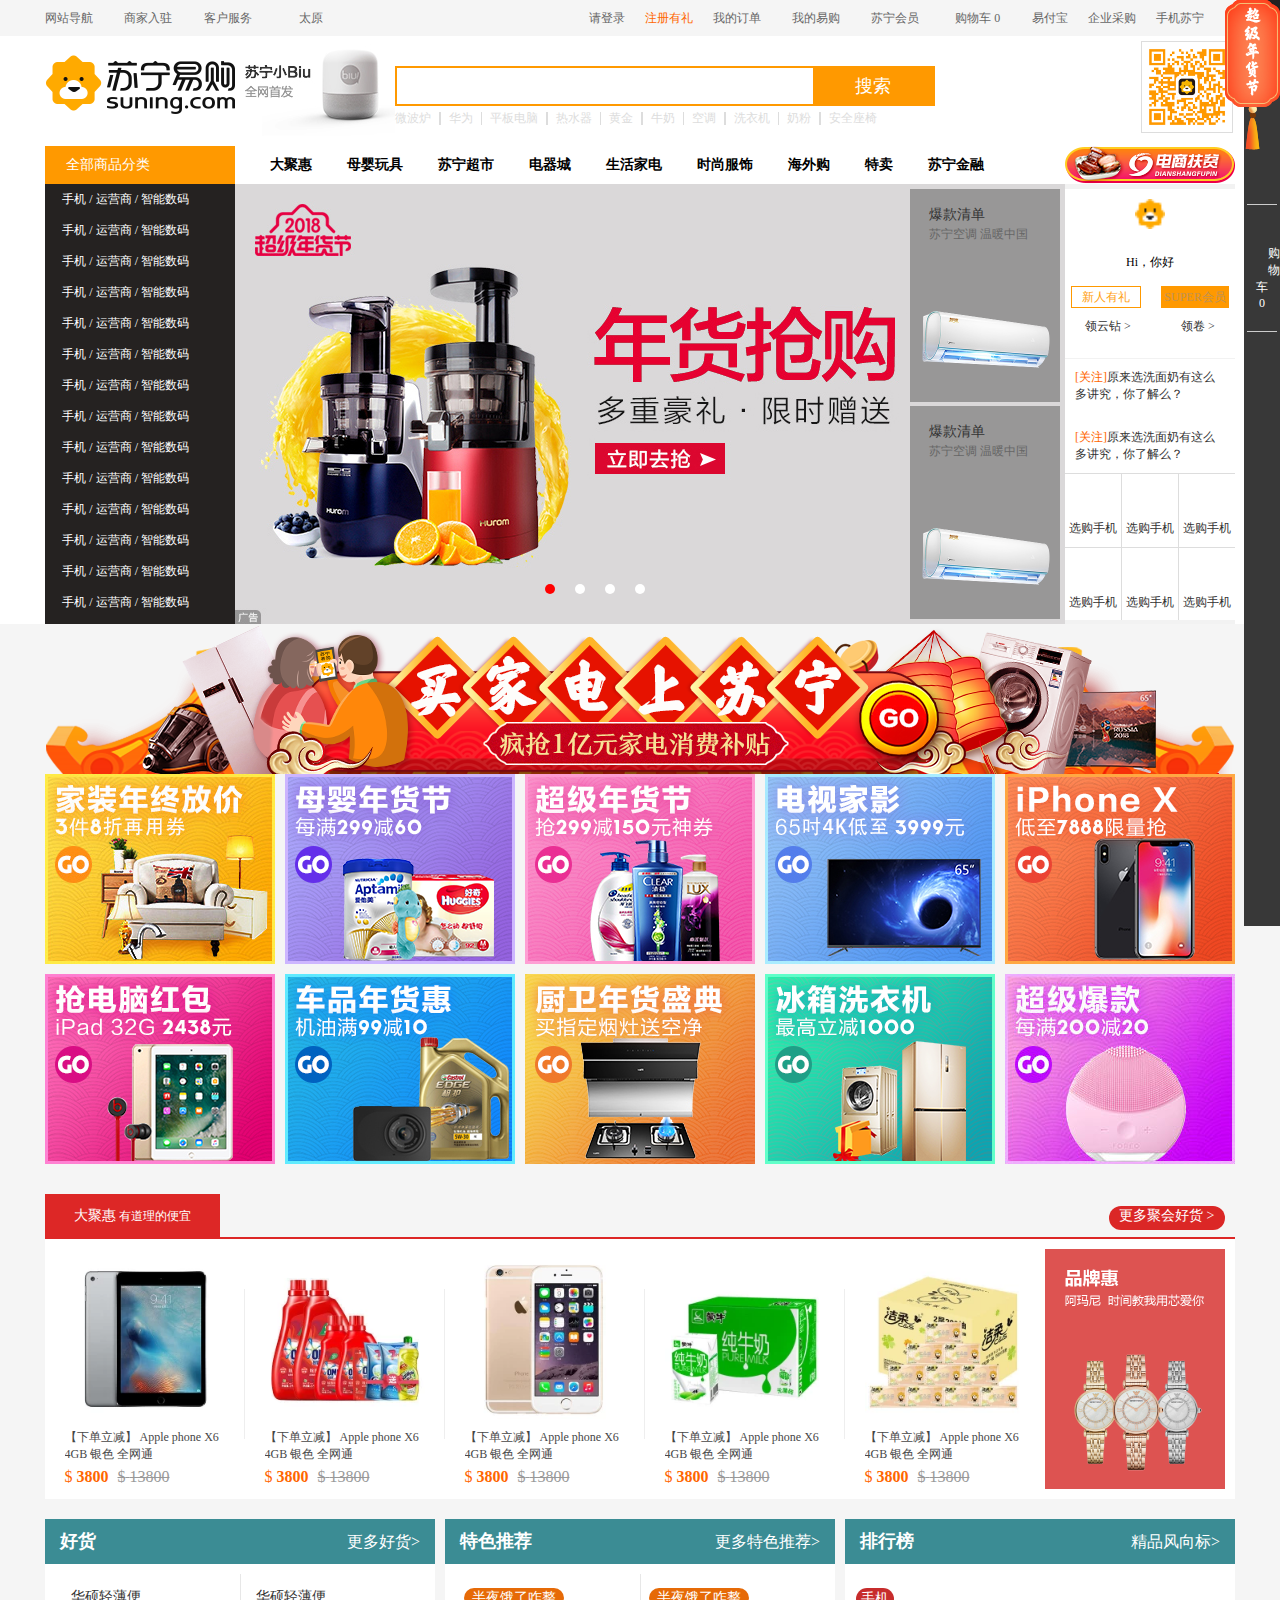
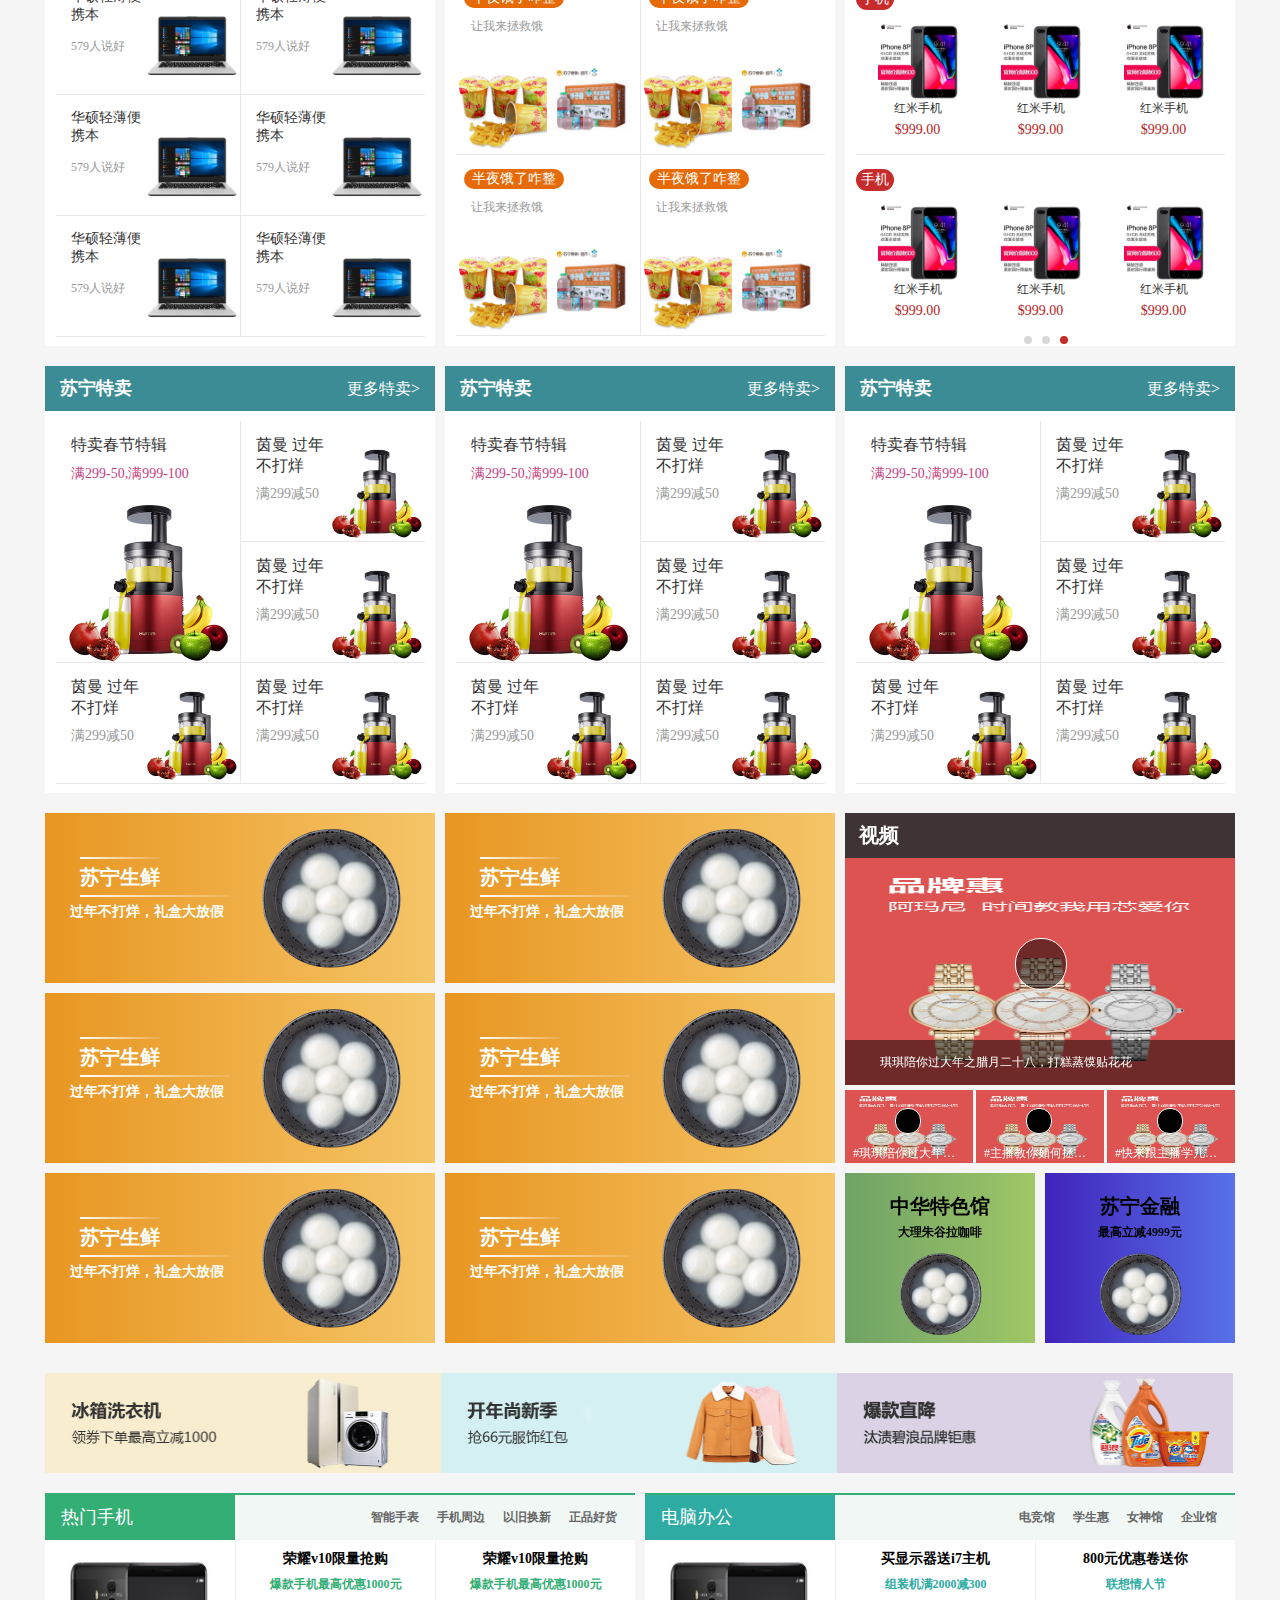
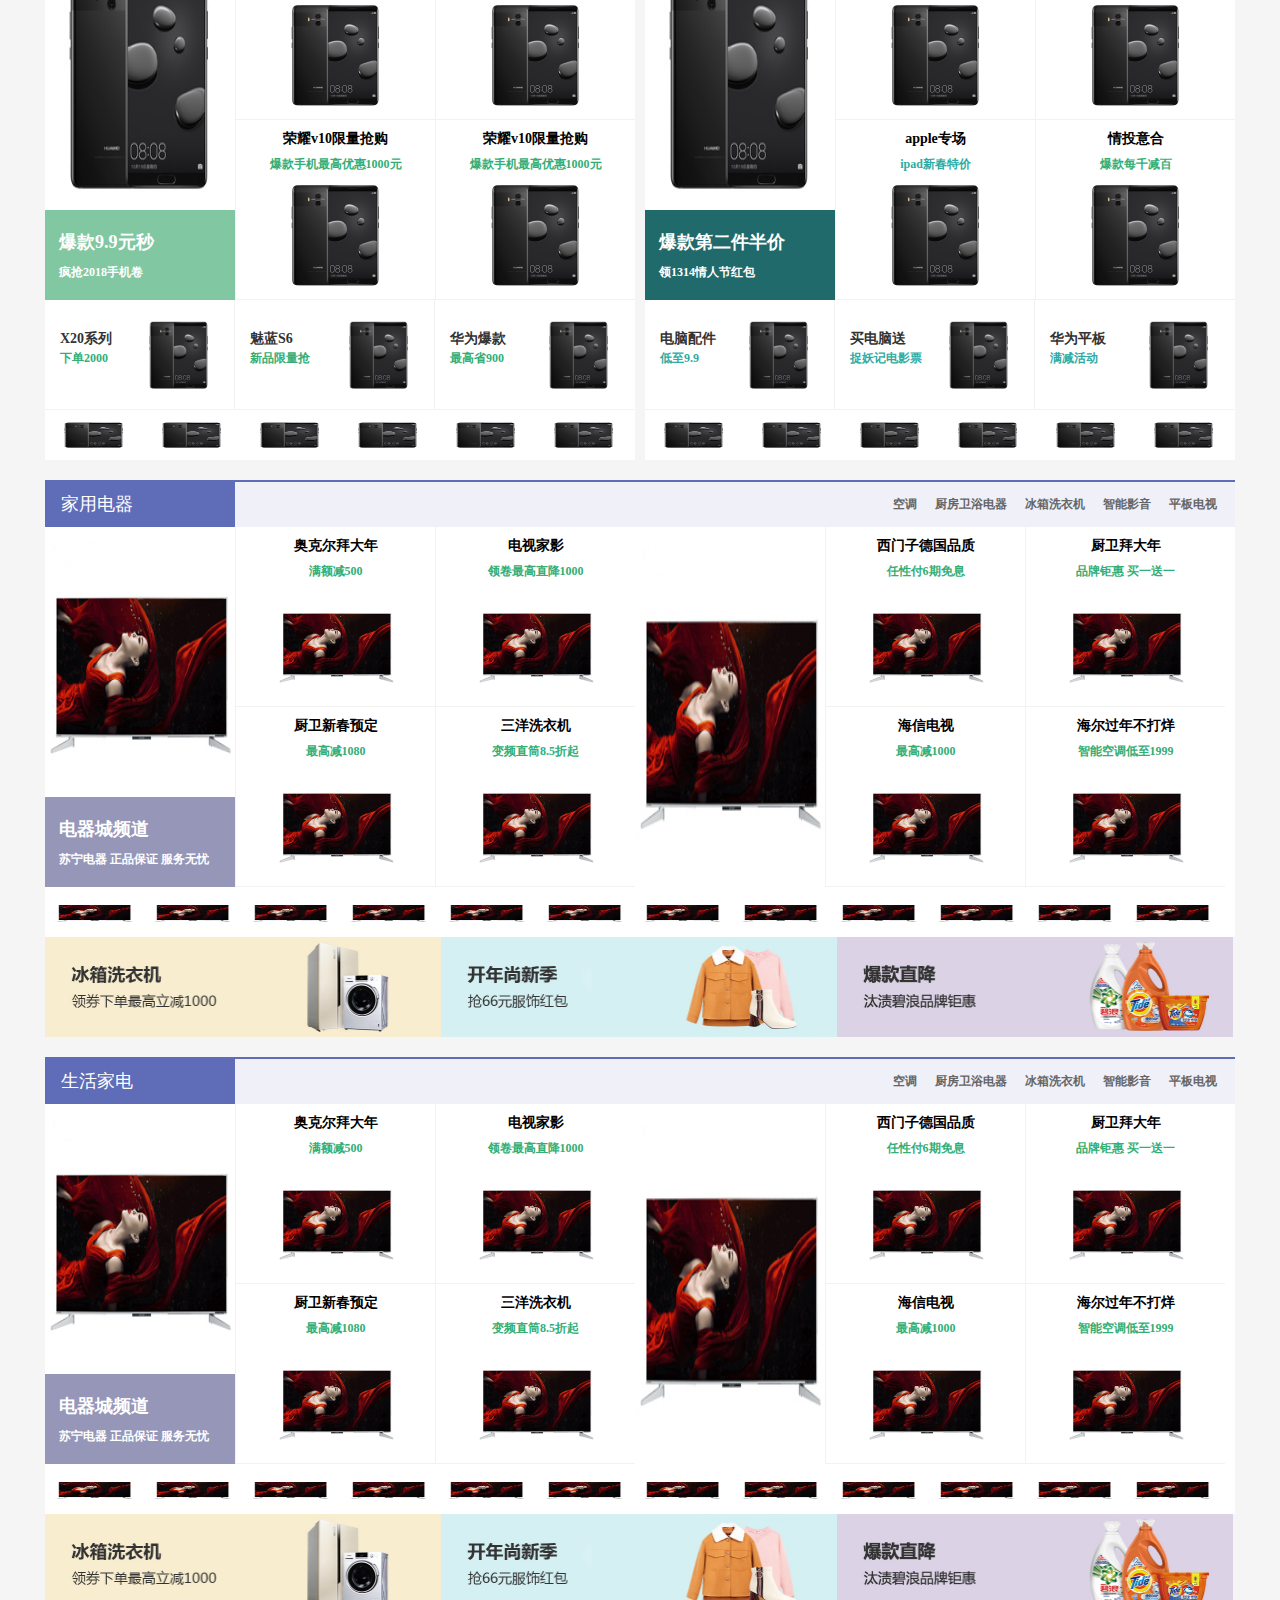
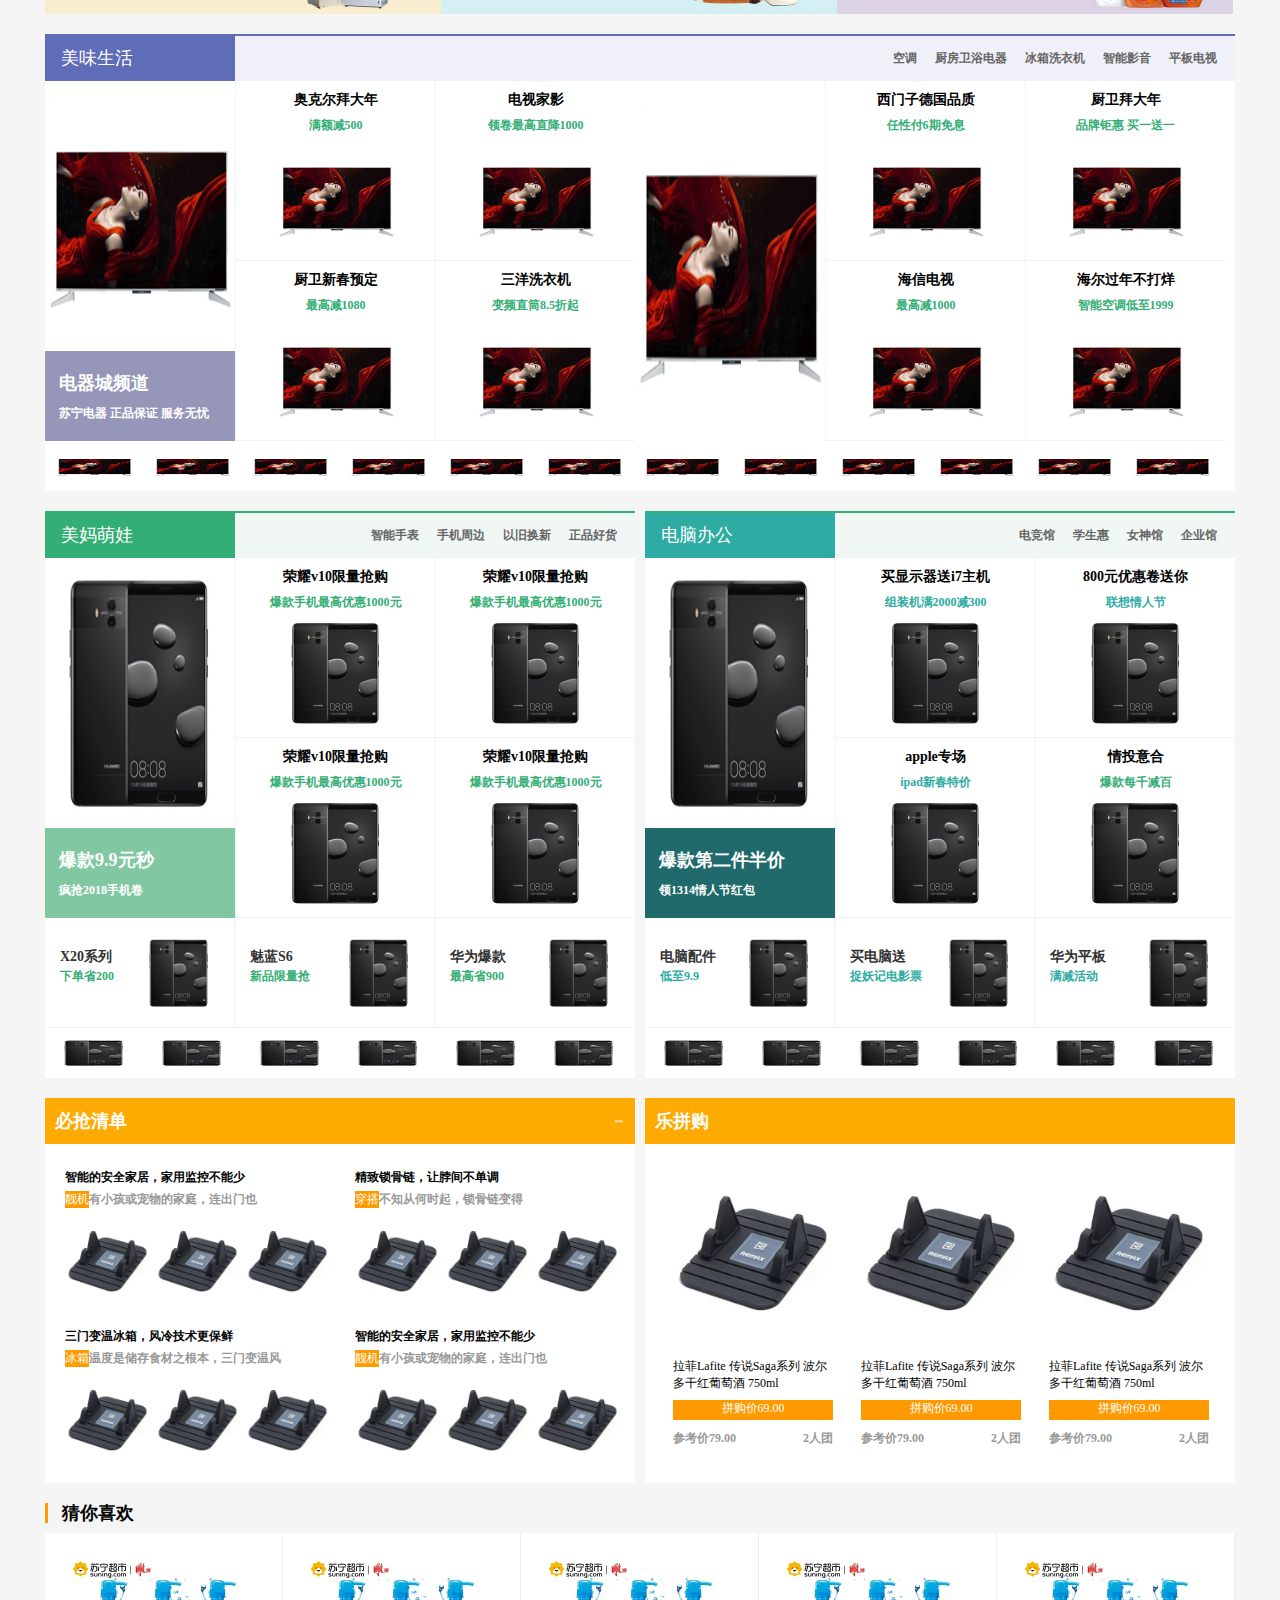
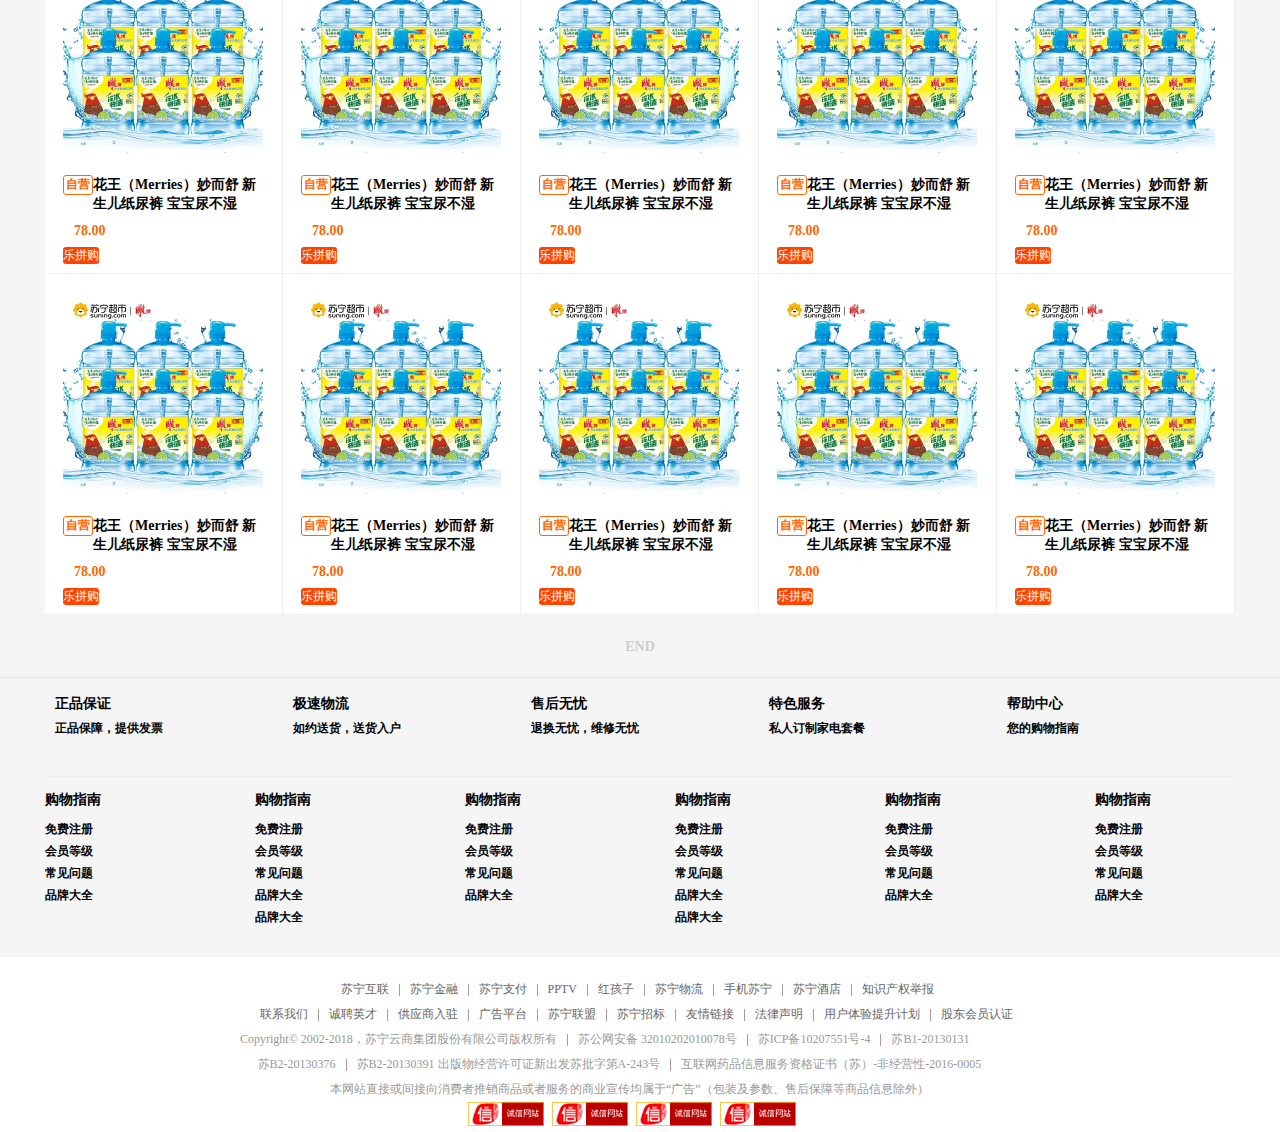
==== commit fc2def56: "1" ====
--- a/index.html
+++ b/index.html
@@ -2,3097 +2,4035 @@
 <html lang="en">
 <head>
 	<meta charset="UTF-8">
-	<title>苏宁官网</title>
-	<link rel="icon" href="img/favicon.ico" type="image/x-icon">
+	<title>苏宁易购</title>
+	<link rel="stylesheet" href="css/index.css">
 	<link rel="stylesheet" href="css/public.css">
-	<link rel="stylesheet" href="css/index.css">
+	<link rel="shortcut icon" href="imgs/logo.ico" type="image/x-icon">
 </head>
 <body>
-
+	<!-- 固定定位开始 -->
+	<div class="fiexd">
+		<span class="fixed_ren">&#xe61e;</span>
+		<div class="fiexd_line"></div>
+		<div class="fixed_gouwu">
+			<span class="fixed_gouwutu">&#xe608;</span>
+			<span class="fixed_gouwu_wenzi">购</span>
+			<span class="fixed_gouwu_wenzi">物</span>
+			<span class="fixed_gouwu_wenzi">车</span>
+			<span class="fixed_gouwu_wenzi">0</span>
+		</div>
+		<div class="fiexd_line"></div>
+		<span class="fiexd_tu">&#xe7a8;
+			<div class="fiexd_bag"></div>
+		</span>
+		<span class="fiexd_tu">&#xe6cb;</span>
+		<span class="fiexd_tu">&#xe609;</span>
+		<span class="fiexd_tu">&#xe653;</span>
+		<span class="fiexd_tu fiexd_tu1">&#xe635;</span>
+		<span class="fiexd_tu">&#xe644;</span>
+		<span class="fiexd_tu fiexd_tu2">&#xe6a2;</span>
+	</div>
+	<!-- 固定定位结束 -->
+	<img src="imgs/xuangua.png" alt="" class="fiexd_img">
+	<!-- 浮动导航开始-->
+	<div class="floatdaoh">
+		<div class="floatdaoh_content">
+			<div class="floatdaoh_left">
+				<span class="floatdaoh_left1">&#xe614;</span>
+				<span class="floatdaoh_list">全部商品分类</span>
+			</div>
+			<div class="floatdaoh_middle">
+				<i>&#xe633;</i>
+				<div class="floatdaoh_middle_top1"></div>
+				<div class="floatdaoh_middle_top2">
+					<span>搜索</span>
+				</div>
+			</div>
+			<div class="floatdaoh_right">
+				<span>请登录</span>
+				<span class="float_zi">注册有礼</span>
+				<span class="float_zi">购物车</span>
+			</div>
+		</div>
+	</div>
+	<!-- 浮动导航结束 -->
 	<!-- 头部开始 -->
 	<div class="head">
 		<div class="head_main">
 			<div class="head_left">
-				<div class="head_left1">
-					<span class="head_wenzi">网站导航</span>
-					<span class="head_icpn1">&#xe638;</span>
-				</div>
-				<div class="head_left1">
-					<span class="head_wenzi x1">商家入驻</span>
-					<span class="head_icpn1">&#xe638;</span>
-				</div>
-				<div class="head_left1">
-					<span class="head_wenzi">客户服务</span>
-					<span class="head_icpn1">&#xe638;</span>
-				</div>
-				<div class="head_left2 x2">
-					<span class="head_icpn2">&#xe61f;</span>
+				<div class="head_wenzi head_backgound">
+					<span class="head_wenzi1">网站导航</span>
+					<span class="head_wenzi2">&#xe698;</span>
+				</div>
+
+				<div class="head_wenzi head_backgound">
+					<span class="head_wenzi1">商家入驻</span>
+					<span class="head_wenzi2">&#xe698;</span>
+				</div>
+
+				<div class="head_wenzi head_backgound">
+					<span class="head_wenzi1">客户服务</span>
+					<span class="head_wenzi2">&#xe698;</span>
+				</div>
+
+				<div class="head_wenzi">
+					<span class="head_wenzi3">&#xe60d;</span>
 					<span class="head_wenzi1">太原</span>
-					<span class="head_xiala"></span>				
+					<span class="head_wenzi4">&#xe710;</span>
 				</div>
 			</div>
 			<div class="head_right">
-				<a href="" class="denglu x1">请登录</a>
-				<a href="" class="zhuce head_ys">注册有礼</a>
-				<div class="head_left1">
-					<span class="head_wenzi x1">我的订单</span>
-					<span class="head_icpn1">&#xe638;</span>
-				</div>
-				<div class="head_left1">
-					<span class="head_wenzi x1">我的易购</span>
-					<span class="head_icpn1">&#xe638;</span>
-				</div>
-				<span class="head_wenzi head_wenzi2 x1">苏宁会员</span>
-				<span class="head_icpn2">&#xe628;</span>
-				<div class="head_left1 x2">
-					<span class="head_wenzi head_ys ">购物车<i>0</i></span>
-					<span class="head_icpn1">&#xe638;</span>
-				</div>
-				<span class="head_wenzi head_wenzi2 x1">易付宝</span>
-				<span class="head_wenzi head_wenzi2 x1">企业采购</span>
-				<div class="head_left1">
-					<span class="head_wenzi x1">手机苏宁</span>
-					<span class="head_icpn1">&#xe638;</span>
+				<div class="head_wenzi">
+					<span class="head_wenzi1">请登录</span>
+				</div>
+				<div class="head_wenzi">
+					<span class="head_wenzi5">注册有礼</span>
+				</div>
+				<div class="head_wenzi">
+					<span class="head_wenzi1 head_backgound">我的订单</span>
+					<span class="head_wenzi2">&#xe698;</span>
+				</div>
+				<div class="head_wenzi">
+					<span class="head_wenzi1 head_backgound">我的易购</span>
+					<span class="head_wenzi2">&#xe698;</span>
+				</div>
+				<div class="head_wenzi">
+					<span class="head_wenzi1">苏宁会员</span>
+				</div>
+				<div class="head_wenzi">
+					<span class="head_wenzi3 head_backgound">&#xe600;</span>
+					<span class="head_wenzi1">购物车 0</span>
+					<span class="head_wenzi2">&#xe698;</span>
+				</div>
+				<div class="head_wenzi">
+					<span class="head_wenzi1">易付宝</span>
+				</div>
+				<div class="head_wenzi">
+					<span class="head_wenzi1">企业采购</span>
+				</div>
+				<div class="head_wenzi">
+					<span class="head_wenzi1 head_backgound">手机苏宁</span>
+					<span class="head_wenzi2">&#xe698;</span>
 				</div>
 			</div>
 		</div>
 	</div>
 	<!-- 头部结束 -->
-
 	<!-- 搜索开始 -->
-	<div class="sousuo">
+	<main class="sousuo">
 		<div class="sousuo_main">
-			<img class="sousuo_tu1" src="img/sousuo1.png" alt="">
-			<img class="sousuo_tu2" src="img/sousuo2.jpg" alt="">
-			<div class="sousuo_neirong">
-				<div class="sousuo_neirongs">
-					<div class="sousuo_kuang">
-						<div class="sousuo_icpn3">&#xe624;</div>
-						<div class="suosuo_wenzi">时尚中国年 服饰101减100</div>
-					</div>
-					<div class="suosuo_sousuo x2">搜索</div>
-				</div>
-				<div class="sousuo_neirongx">
-					<a href="">微波炉</a>
-					<div class="sousuo_shugang"></div>
-
-					<a href="">华为</a>
-					<div class="sousuo_shugang"></div>
-
-					<a href="">平板电脑</a>
-					<div class="sousuo_shugang"></div>
-
-					<a href="">热水器</a>
-					<div class="sousuo_shugang"></div>
-
-					<a href="">黄金</a>
-					<div class="sousuo_shugang"></div>
-
-					<a href="">牛奶</a>
-					<div class="sousuo_shugang"></div>
-
-					<a href="">空调</a>
-					<div class="sousuo_shugang"></div>
-
-					<a href="">洗衣机</a>
-					<div class="sousuo_shugang"></div>
-
-					<a href="">奶粉</a>
-					<div class="sousuo_shugang"></div>
-
-					<a href="">安全座椅</a>
-				</div>
+			<div class="sousuo_tu">
+				<img src="imgs/suningyigou.png" alt="" class="sousuo_tu1">
+				<img src="imgs/suning2.jpg" alt="" class="sousuo_tu2">
+			</div>
+			<div class="sousuo_middle">
+				<div class="sousuo_middle_top">
+					<i>&#xe633;</i>
+					<div class="sousuo_middle_top1"></div>
+					<div class="sousuo_middle_top2">
+						<span>搜索</span>
+					</div>
+				</div>	
+				<div class="sousuo_bottom">
+					<div class="sousuo_bottom1">
+						<span>微波炉</span>
+						<div></div>
+					</div>
+					<div class="sousuo_bottom1">
+						<span>华为</span>
+						<div></div>
+					</div>
+					<div class="sousuo_bottom1">
+						<span>平板电脑</span>
+						<div></div>
+					</div>
+					<div class="sousuo_bottom1">
+						<span>热水器</span>
+						<div></div>
+					</div>
+					<div class="sousuo_bottom1">
+						<span>黄金</span>
+						<div></div>
+					</div>
+					<div class="sousuo_bottom1">
+						<span>牛奶</span>
+						<div></div>
+					</div>
+					<div class="sousuo_bottom1">
+						<span>空调</span>
+						<div></div>
+					</div>
+					<div class="sousuo_bottom1">
+						<span>洗衣机</span>
+						<div></div>
+					</div>
+					<div class="sousuo_bottom1">
+						<span>奶粉</span>
+						<div></div>
+					</div>
+					<div class="sousuo_bottom1">
+						<span>安全座椅</span>
+					</div>
+				</div>	
 			</div>
 			<div class="sousuo_erweima">
-				<img class="sousuo_tu3" src="img/sousuo3.png" alt="">
-			</div>						
+				<img src="imgs/erweina.png" alt="" class="erweima">
+			</div>
 		</div>
-	</div>
+	</main>
 	<!-- 搜索结束 -->
-
-	<!-- 商品分类开始 -->
-	<div class="fenlei">
-		<div class="fenlei_main">
-			<div class="fenlei_liebiao">
-				<div class="fenlei_liebiao1">
-					<span class="fenlei_icon">&#xe607;</span>
-					<span>全部分类商品</span>
-				</div>
-				<ul class="fenlei_liebiao2">
-					<li>
-						<span class="fenlei_tubiao">&#xe615;</span>
-						<span class="fenlei_wenzi">手机</span>
-						<span class="fenlei_wenzi">/</span>
-						<span class="fenlei_wenzi">运营商</span>
-						<span class="fenlei_wenzi">/</span>
-						<span class="fenlei_wenzi">智能数码</span>
+	<!-- 导航开始 -->
+	<section class="daoh">
+		<div class="daoh_main">
+			<div class="daoh_left">
+				<span class="daoh_left1">&#xe614;</span>
+				<span class="daoh_list">全部商品分类</span>
+			</div>
+			<div class="daoh_middle">
+				<div class="daoh_middle1">
+					<a href="">大聚惠</a>
+					<a href="">母婴玩具</a>
+					<a href="">苏宁超市</a>
+					<a href="">电器城</a>
+					<a href="">生活家电</a>
+					<a href="">时尚服饰</a>
+					<a href="">海外购</a>
+					<a href="">特卖</a>
+					<a href="">苏宁金融</a>
+					<a href="">苏宁会员</a>
+				</div>
+			</div>
+			<img src="imgs/daoh.png" alt="" class="daoh_tu">
+		</div>
+	</section>
+	<!-- 导航结束 -->
+	<!-- banner开始 -->
+	<div class="banner">
+		<div class="banner_main">
+			<ul class="banner_nav">
+            	<li>
+            		<div class="banner_nav_item1">
+	                	<span class="banner_xiaotubiao">&#xe693;</span>
+	                	<a class="banner_title">手机</a>
+	                	<em>/</em>
+	                	<a class="banner_title">运营商</a>
+						<em>/</em>
+	                	<a class="banner_title">智能数码</a>
+                	</div>
+                	<div class="banner_left">
+						<div class="banner_left_l">
+							<div class="banner_left_top">
+								<span class="banner_left_top1">&nbsp;&nbsp;电器城&nbsp;&nbsp;</span>
+								<span class="banner_left_top1">&nbsp;&nbsp;手机频道&nbsp;&nbsp;</span>
+								<span class="banner_left_top1">&nbsp;&nbsp;智能数码&nbsp;&nbsp;</span>
+								<span class="banner_left_top1">&nbsp;&nbsp;以旧换新&nbsp;&nbsp;</span>
+								<span class="banner_left_top1">&nbsp;&nbsp;网上营业厅&nbsp;&nbsp;</span>
+								<span class="banner_left_top1">&nbsp;&nbsp;企业采购&nbsp;&nbsp;</span>
+							</div>
+							<div class="banner_left_top2">
+								<span class="banner_left_top3">&nbsp;&nbsp;手机通讯</span>
+								<div class="banner_left_top4">
+									<p class="banner_left_top5 banner_left_top6">【疯狂600元大额手机卷】</p>
+									<p class="banner_left_top5">全部手机</p>
+									<p class="banner_left_top5">小米</p>
+									<p class="banner_left_top5">华为</p>
+									<p class="banner_left_top5">vivo</p>
+									<p class="banner_left_top5">小米</p>
+									<p class="banner_left_top5">小米</p>
+									<p class="banner_left_top5">华为</p>
+									<p class="banner_left_top5">vivo</p>
+									<p class="banner_left_top5">小米</p>
+									<p class="banner_left_top5">小米</p>
+									<p class="banner_left_top5">华为</p>
+									<p class="banner_left_top5">vivo</p>
+									<p class="banner_left_top5">小米</p>
+									<p class="banner_left_top5">小米</p>
+									<p class="banner_left_top5">华为</p>
+									<p class="banner_left_top5">vivo</p>
+									<p class="banner_left_top5">小米</p>
+								</div>
+							</div>
+							<div class="banner_left_top2">
+								<span class="banner_left_top3">&nbsp;&nbsp;手机通讯</span>
+								<div class="banner_left_top4">
+									<p class="banner_left_top5 banner_left_top6">【疯狂600元大额手机卷】</p>
+									<p class="banner_left_top5">全部手机</p>
+									<p class="banner_left_top5">小米</p>
+									<p class="banner_left_top5">华为</p>
+									<p class="banner_left_top5">vivo</p>
+									<p class="banner_left_top5">小米</p>
+									<p class="banner_left_top5">小米</p>
+									<p class="banner_left_top5">华为</p>
+									<p class="banner_left_top5">vivo</p>
+									<p class="banner_left_top5">小米</p>
+									<p class="banner_left_top5">小米</p>
+									<p class="banner_left_top5">华为</p>
+									<p class="banner_left_top5">vivo</p>
+									<p class="banner_left_top5">小米</p>
+									<p class="banner_left_top5">小米</p>
+									<p class="banner_left_top5">华为</p>
+									<p class="banner_left_top5">vivo</p>
+									<p class="banner_left_top5">小米</p>
+								</div>
+							</div>
+							<div class="banner_left_top2">
+								<span class="banner_left_top3">&nbsp;&nbsp;手机通讯</span>
+								<div class="banner_left_top4">
+									<p class="banner_left_top5 banner_left_top6">【疯狂600元大额手机卷】</p>
+									<p class="banner_left_top5">全部手机</p>
+									<p class="banner_left_top5">小米</p>
+									<p class="banner_left_top5">华为</p>
+									<p class="banner_left_top5">vivo</p>
+									<p class="banner_left_top5">小米</p>
+									<p class="banner_left_top5">小米</p>
+									<p class="banner_left_top5">华为</p>
+									<p class="banner_left_top5">vivo</p>
+									<p class="banner_left_top5">小米</p>
+									<p class="banner_left_top5">小米</p>
+									<p class="banner_left_top5">华为</p>
+									<p class="banner_left_top5">vivo</p>
+									<p class="banner_left_top5">小米</p>
+									<p class="banner_left_top5">小米</p>
+									<p class="banner_left_top5">华为</p>
+									<p class="banner_left_top5">vivo</p>
+									<p class="banner_left_top5">小米</p>
+								</div>
+							</div>
+							<div class="banner_left_top2">
+								<span class="banner_left_top3">&nbsp;&nbsp;手机通讯</span>
+								<div class="banner_left_top4">
+									<p class="banner_left_top5 banner_left_top6">【疯狂600元大额手机卷】</p>
+									<p class="banner_left_top5">全部手机</p>
+									<p class="banner_left_top5">小米</p>
+									<p class="banner_left_top5">华为</p>
+									<p class="banner_left_top5">vivo</p>
+									<p class="banner_left_top5">小米</p>
+									<p class="banner_left_top5">小米</p>
+									<p class="banner_left_top5">华为</p>
+									<p class="banner_left_top5">vivo</p>
+									<p class="banner_left_top5">小米</p>
+									<p class="banner_left_top5">小米</p>
+									<p class="banner_left_top5">华为</p>
+									<p class="banner_left_top5">vivo</p>
+									<p class="banner_left_top5">小米</p>
+									<p class="banner_left_top5">小米</p>
+									<p class="banner_left_top5">华为</p>
+									<p class="banner_left_top5">vivo</p>
+									<p class="banner_left_top5">小米</p>
+								</div>
+							</div>
+						</div>
+						<div class="banner_left_r">
+							<div class="r_tu">
+								<div class="r_tu_img1">
+									<img src="imgs/1.jpg" alt="" class="r_tu_img">
+								</div>
+								<div class="r_tu_img1 r_tu_img2">
+									<img src="imgs/2.jpg" alt="" class="r_tu_img">
+								</div>
+								<div class="r_tu_img1">
+									<img src="imgs/3.jpg" alt="" class="r_tu_img">
+								</div>
+								<div class="r_tu_img1 r_tu_img2">
+									<img src="imgs/4.png" alt="" class="r_tu_img">
+								</div>
+								<div class="r_tu_img1">
+									<img src="imgs/5.jpg" alt="" class="r_tu_img">
+								</div>
+								<div class="r_tu_img1 r_tu_img2">
+									<img src="imgs/6.jpg" alt="" class="r_tu_img">
+								</div><div class="r_tu_img1 r_tu_img3">
+									<img src="imgs/7.jpg" alt="" class="r_tu_img">
+								</div>
+								<div class="r_tu_img1 r_tu_img2 r_tu_img3">
+									<img src="imgs/8.jpg" alt="" class="r_tu_img">
+								</div>
+							</div>
+							<div class="r_tu_bottom">
+								<div class="r_tu_bottom1">
+									<div class="r_tu_zi">
+										<p class="r_tu_zi1">智能数码</p>
+										<p class="r_tu_zi2">送180天延保</p>
+									</div>
+									<img src="imgs/dajuui3.webp" alt="" class="r_tu_tu">
+								</div>
+								<div class="r_tu_bottom1">
+									<div class="r_tu_zi">
+										<p class="r_tu_zi1">智能数码</p>
+										<p class="r_tu_zi2">送180天延保</p>
+									</div>
+									<img src="imgs/dajuui3.webp" alt="" class="r_tu_tu">
+								</div>
+							</div>
+						</div>
+                	</div>
+				</li>
+				<li>
+            		<div class="banner_nav_item1">
+	                	<span class="banner_xiaotubiao">&#xe693;</span>
+	                	<a class="banner_title">手机</a>
+	                	<em>/</em>
+	                	<a class="banner_title">运营商</a>
+						<em>/</em>
+	                	<a class="banner_title">智能数码</a>
+                	</div>
+                	<div class="banner_left">
+						<div class="banner_left_l">
+							<div class="banner_left_top">
+								<span class="banner_left_top1">&nbsp;&nbsp;电器城&nbsp;&nbsp;</span>
+								<span class="banner_left_top1">&nbsp;&nbsp;手机频道&nbsp;&nbsp;</span>
+								<span class="banner_left_top1">&nbsp;&nbsp;智能数码&nbsp;&nbsp;</span>
+								<span class="banner_left_top1">&nbsp;&nbsp;以旧换新&nbsp;&nbsp;</span>
+								<span class="banner_left_top1">&nbsp;&nbsp;网上营业厅&nbsp;&nbsp;</span>
+								<span class="banner_left_top1">&nbsp;&nbsp;企业采购&nbsp;&nbsp;</span>
+							</div>
+							<div class="banner_left_top2">
+								<span class="banner_left_top3">&nbsp;&nbsp;手机通讯</span>
+								<div class="banner_left_top4">
+									<p class="banner_left_top5 banner_left_top6">【疯狂600元大额手机卷】</p>
+									<p class="banner_left_top5">全部手机</p>
+									<p class="banner_left_top5">小米</p>
+									<p class="banner_left_top5">华为</p>
+									<p class="banner_left_top5">vivo</p>
+									<p class="banner_left_top5">小米</p>
+									<p class="banner_left_top5">小米</p>
+									<p class="banner_left_top5">华为</p>
+									<p class="banner_left_top5">vivo</p>
+									<p class="banner_left_top5">小米</p>
+									<p class="banner_left_top5">小米</p>
+									<p class="banner_left_top5">华为</p>
+									<p class="banner_left_top5">vivo</p>
+									<p class="banner_left_top5">小米</p>
+									<p class="banner_left_top5">小米</p>
+									<p class="banner_left_top5">华为</p>
+									<p class="banner_left_top5">vivo</p>
+									<p class="banner_left_top5">小米</p>
+								</div>
+							</div>
+							<div class="banner_left_top2">
+								<span class="banner_left_top3">&nbsp;&nbsp;手机通讯</span>
+								<div class="banner_left_top4">
+									<p class="banner_left_top5 banner_left_top6">【疯狂600元大额手机卷】</p>
+									<p class="banner_left_top5">全部手机</p>
+									<p class="banner_left_top5">小米</p>
+									<p class="banner_left_top5">华为</p>
+									<p class="banner_left_top5">vivo</p>
+									<p class="banner_left_top5">小米</p>
+									<p class="banner_left_top5">小米</p>
+									<p class="banner_left_top5">华为</p>
+									<p class="banner_left_top5">vivo</p>
+									<p class="banner_left_top5">小米</p>
+									<p class="banner_left_top5">小米</p>
+									<p class="banner_left_top5">华为</p>
+									<p class="banner_left_top5">vivo</p>
+									<p class="banner_left_top5">小米</p>
+									<p class="banner_left_top5">小米</p>
+									<p class="banner_left_top5">华为</p>
+									<p class="banner_left_top5">vivo</p>
+									<p class="banner_left_top5">小米</p>
+								</div>
+							</div>
+							<div class="banner_left_top2">
+								<span class="banner_left_top3">&nbsp;&nbsp;手机通讯</span>
+								<div class="banner_left_top4">
+									<p class="banner_left_top5 banner_left_top6">【疯狂600元大额手机卷】</p>
+									<p class="banner_left_top5">全部手机</p>
+									<p class="banner_left_top5">小米</p>
+									<p class="banner_left_top5">华为</p>
+									<p class="banner_left_top5">vivo</p>
+									<p class="banner_left_top5">小米</p>
+									<p class="banner_left_top5">小米</p>
+									<p class="banner_left_top5">华为</p>
+									<p class="banner_left_top5">vivo</p>
+									<p class="banner_left_top5">小米</p>
+									<p class="banner_left_top5">小米</p>
+									<p class="banner_left_top5">华为</p>
+									<p class="banner_left_top5">vivo</p>
+									<p class="banner_left_top5">小米</p>
+									<p class="banner_left_top5">小米</p>
+									<p class="banner_left_top5">华为</p>
+									<p class="banner_left_top5">vivo</p>
+									<p class="banner_left_top5">小米</p>
+								</div>
+							</div>
+							<div class="banner_left_top2">
+								<span class="banner_left_top3">&nbsp;&nbsp;手机通讯</span>
+								<div class="banner_left_top4">
+									<p class="banner_left_top5 banner_left_top6">【疯狂600元大额手机卷】</p>
+									<p class="banner_left_top5">全部手机</p>
+									<p class="banner_left_top5">小米</p>
+									<p class="banner_left_top5">华为</p>
+									<p class="banner_left_top5">vivo</p>
+									<p class="banner_left_top5">小米</p>
+									<p class="banner_left_top5">小米</p>
+									<p class="banner_left_top5">华为</p>
+									<p class="banner_left_top5">vivo</p>
+									<p class="banner_left_top5">小米</p>
+									<p class="banner_left_top5">小米</p>
+									<p class="banner_left_top5">华为</p>
+									<p class="banner_left_top5">vivo</p>
+									<p class="banner_left_top5">小米</p>
+									<p class="banner_left_top5">小米</p>
+									<p class="banner_left_top5">华为</p>
+									<p class="banner_left_top5">vivo</p>
+									<p class="banner_left_top5">小米</p>
+								</div>
+							</div>
+						</div>
+						<div class="banner_left_r">
+							<div class="r_tu">
+								<div class="r_tu_img1">
+									<img src="imgs/1.jpg" alt="" class="r_tu_img">
+								</div>
+								<div class="r_tu_img1 r_tu_img2">
+									<img src="imgs/2.jpg" alt="" class="r_tu_img">
+								</div>
+								<div class="r_tu_img1">
+									<img src="imgs/3.jpg" alt="" class="r_tu_img">
+								</div>
+								<div class="r_tu_img1 r_tu_img2">
+									<img src="imgs/4.png" alt="" class="r_tu_img">
+								</div>
+								<div class="r_tu_img1">
+									<img src="imgs/5.jpg" alt="" class="r_tu_img">
+								</div>
+								<div class="r_tu_img1 r_tu_img2">
+									<img src="imgs/6.jpg" alt="" class="r_tu_img">
+								</div><div class="r_tu_img1 r_tu_img3">
+									<img src="imgs/7.jpg" alt="" class="r_tu_img">
+								</div>
+								<div class="r_tu_img1 r_tu_img2 r_tu_img3">
+									<img src="imgs/8.jpg" alt="" class="r_tu_img">
+								</div>
+							</div>
+							<div class="r_tu_bottom">
+								<div class="r_tu_bottom1">
+									<div class="r_tu_zi">
+										<p class="r_tu_zi1">智能数码</p>
+										<p class="r_tu_zi2">送180天延保</p>
+									</div>
+									<img src="imgs/dajuui3.webp" alt="" class="r_tu_tu">
+								</div>
+								<div class="r_tu_bottom1">
+									<div class="r_tu_zi">
+										<p class="r_tu_zi1">智能数码</p>
+										<p class="r_tu_zi2">送180天延保</p>
+									</div>
+									<img src="imgs/dajuui3.webp" alt="" class="r_tu_tu">
+								</div>
+							</div>
+						</div>
+                	</div>
+				</li>
+				<li>
+            		<div class="banner_nav_item1">
+	                	<span class="banner_xiaotubiao">&#xe693;</span>
+	                	<a class="banner_title">手机</a>
+	                	<em>/</em>
+	                	<a class="banner_title">运营商</a>
+						<em>/</em>
+	                	<a class="banner_title">智能数码</a>
+                	</div>
+                	<div class="banner_left">
+						<div class="banner_left_l">
+							<div class="banner_left_top">
+								<span class="banner_left_top1">&nbsp;&nbsp;电器城&nbsp;&nbsp;</span>
+								<span class="banner_left_top1">&nbsp;&nbsp;手机频道&nbsp;&nbsp;</span>
+								<span class="banner_left_top1">&nbsp;&nbsp;智能数码&nbsp;&nbsp;</span>
+								<span class="banner_left_top1">&nbsp;&nbsp;以旧换新&nbsp;&nbsp;</span>
+								<span class="banner_left_top1">&nbsp;&nbsp;网上营业厅&nbsp;&nbsp;</span>
+								<span class="banner_left_top1">&nbsp;&nbsp;企业采购&nbsp;&nbsp;</span>
+							</div>
+							<div class="banner_left_top2">
+								<span class="banner_left_top3">&nbsp;&nbsp;手机通讯</span>
+								<div class="banner_left_top4">
+									<p class="banner_left_top5 banner_left_top6">【疯狂600元大额手机卷】</p>
+									<p class="banner_left_top5">全部手机</p>
+									<p class="banner_left_top5">小米</p>
+									<p class="banner_left_top5">华为</p>
+									<p class="banner_left_top5">vivo</p>
+									<p class="banner_left_top5">小米</p>
+									<p class="banner_left_top5">小米</p>
+									<p class="banner_left_top5">华为</p>
+									<p class="banner_left_top5">vivo</p>
+									<p class="banner_left_top5">小米</p>
+									<p class="banner_left_top5">小米</p>
+									<p class="banner_left_top5">华为</p>
+									<p class="banner_left_top5">vivo</p>
+									<p class="banner_left_top5">小米</p>
+									<p class="banner_left_top5">小米</p>
+									<p class="banner_left_top5">华为</p>
+									<p class="banner_left_top5">vivo</p>
+									<p class="banner_left_top5">小米</p>
+								</div>
+							</div>
+							<div class="banner_left_top2">
+								<span class="banner_left_top3">&nbsp;&nbsp;手机通讯</span>
+								<div class="banner_left_top4">
+									<p class="banner_left_top5 banner_left_top6">【疯狂600元大额手机卷】</p>
+									<p class="banner_left_top5">全部手机</p>
+									<p class="banner_left_top5">小米</p>
+									<p class="banner_left_top5">华为</p>
+									<p class="banner_left_top5">vivo</p>
+									<p class="banner_left_top5">小米</p>
+									<p class="banner_left_top5">小米</p>
+									<p class="banner_left_top5">华为</p>
+									<p class="banner_left_top5">vivo</p>
+									<p class="banner_left_top5">小米</p>
+									<p class="banner_left_top5">小米</p>
+									<p class="banner_left_top5">华为</p>
+									<p class="banner_left_top5">vivo</p>
+									<p class="banner_left_top5">小米</p>
+									<p class="banner_left_top5">小米</p>
+									<p class="banner_left_top5">华为</p>
+									<p class="banner_left_top5">vivo</p>
+									<p class="banner_left_top5">小米</p>
+								</div>
+							</div>
+							<div class="banner_left_top2">
+								<span class="banner_left_top3">&nbsp;&nbsp;手机通讯</span>
+								<div class="banner_left_top4">
+									<p class="banner_left_top5 banner_left_top6">【疯狂600元大额手机卷】</p>
+									<p class="banner_left_top5">全部手机</p>
+									<p class="banner_left_top5">小米</p>
+									<p class="banner_left_top5">华为</p>
+									<p class="banner_left_top5">vivo</p>
+									<p class="banner_left_top5">小米</p>
+									<p class="banner_left_top5">小米</p>
+									<p class="banner_left_top5">华为</p>
+									<p class="banner_left_top5">vivo</p>
+									<p class="banner_left_top5">小米</p>
+									<p class="banner_left_top5">小米</p>
+									<p class="banner_left_top5">华为</p>
+									<p class="banner_left_top5">vivo</p>
+									<p class="banner_left_top5">小米</p>
+									<p class="banner_left_top5">小米</p>
+									<p class="banner_left_top5">华为</p>
+									<p class="banner_left_top5">vivo</p>
+									<p class="banner_left_top5">小米</p>
+								</div>
+							</div>
+							<div class="banner_left_top2">
+								<span class="banner_left_top3">&nbsp;&nbsp;手机通讯</span>
+								<div class="banner_left_top4">
+									<p class="banner_left_top5 banner_left_top6">【疯狂600元大额手机卷】</p>
+									<p class="banner_left_top5">全部手机</p>
+									<p class="banner_left_top5">小米</p>
+									<p class="banner_left_top5">华为</p>
+									<p class="banner_left_top5">vivo</p>
+									<p class="banner_left_top5">小米</p>
+									<p class="banner_left_top5">小米</p>
+									<p class="banner_left_top5">华为</p>
+									<p class="banner_left_top5">vivo</p>
+									<p class="banner_left_top5">小米</p>
+									<p class="banner_left_top5">小米</p>
+									<p class="banner_left_top5">华为</p>
+									<p class="banner_left_top5">vivo</p>
+									<p class="banner_left_top5">小米</p>
+									<p class="banner_left_top5">小米</p>
+									<p class="banner_left_top5">华为</p>
+									<p class="banner_left_top5">vivo</p>
+									<p class="banner_left_top5">小米</p>
+								</div>
+							</div>
+						</div>
+						<div class="banner_left_r">
+							<div class="r_tu">
+								<div class="r_tu_img1">
+									<img src="imgs/1.jpg" alt="" class="r_tu_img">
+								</div>
+								<div class="r_tu_img1 r_tu_img2">
+									<img src="imgs/2.jpg" alt="" class="r_tu_img">
+								</div>
+								<div class="r_tu_img1">
+									<img src="imgs/3.jpg" alt="" class="r_tu_img">
+								</div>
+								<div class="r_tu_img1 r_tu_img2">
+									<img src="imgs/4.png" alt="" class="r_tu_img">
+								</div>
+								<div class="r_tu_img1">
+									<img src="imgs/5.jpg" alt="" class="r_tu_img">
+								</div>
+								<div class="r_tu_img1 r_tu_img2">
+									<img src="imgs/6.jpg" alt="" class="r_tu_img">
+								</div><div class="r_tu_img1 r_tu_img3">
+									<img src="imgs/7.jpg" alt="" class="r_tu_img">
+								</div>
+								<div class="r_tu_img1 r_tu_img2 r_tu_img3">
+									<img src="imgs/8.jpg" alt="" class="r_tu_img">
+								</div>
+							</div>
+							<div class="r_tu_bottom">
+								<div class="r_tu_bottom1">
+									<div class="r_tu_zi">
+										<p class="r_tu_zi1">智能数码</p>
+										<p class="r_tu_zi2">送180天延保</p>
+									</div>
+									<img src="imgs/dajuui3.webp" alt="" class="r_tu_tu">
+								</div>
+								<div class="r_tu_bottom1">
+									<div class="r_tu_zi">
+										<p class="r_tu_zi1">智能数码</p>
+										<p class="r_tu_zi2">送180天延保</p>
+									</div>
+									<img src="imgs/dajuui3.webp" alt="" class="r_tu_tu">
+								</div>
+							</div>
+						</div>
+                	</div>
+				</li>
+				<li>
+            		<div class="banner_nav_item1">
+	                	<span class="banner_xiaotubiao">&#xe693;</span>
+	                	<a class="banner_title">手机</a>
+	                	<em>/</em>
+	                	<a class="banner_title">运营商</a>
+						<em>/</em>
+	                	<a class="banner_title">智能数码</a>
+                	</div>
+                	<div class="banner_left">
+						<div class="banner_left_l">
+							<div class="banner_left_top">
+								<span class="banner_left_top1">&nbsp;&nbsp;电器城&nbsp;&nbsp;</span>
+								<span class="banner_left_top1">&nbsp;&nbsp;手机频道&nbsp;&nbsp;</span>
+								<span class="banner_left_top1">&nbsp;&nbsp;智能数码&nbsp;&nbsp;</span>
+								<span class="banner_left_top1">&nbsp;&nbsp;以旧换新&nbsp;&nbsp;</span>
+								<span class="banner_left_top1">&nbsp;&nbsp;网上营业厅&nbsp;&nbsp;</span>
+								<span class="banner_left_top1">&nbsp;&nbsp;企业采购&nbsp;&nbsp;</span>
+							</div>
+							<div class="banner_left_top2">
+								<span class="banner_left_top3">&nbsp;&nbsp;手机通讯</span>
+								<div class="banner_left_top4">
+									<p class="banner_left_top5 banner_left_top6">【疯狂600元大额手机卷】</p>
+									<p class="banner_left_top5">全部手机</p>
+									<p class="banner_left_top5">小米</p>
+									<p class="banner_left_top5">华为</p>
+									<p class="banner_left_top5">vivo</p>
+									<p class="banner_left_top5">小米</p>
+									<p class="banner_left_top5">小米</p>
+									<p class="banner_left_top5">华为</p>
+									<p class="banner_left_top5">vivo</p>
+									<p class="banner_left_top5">小米</p>
+									<p class="banner_left_top5">小米</p>
+									<p class="banner_left_top5">华为</p>
+									<p class="banner_left_top5">vivo</p>
+									<p class="banner_left_top5">小米</p>
+									<p class="banner_left_top5">小米</p>
+									<p class="banner_left_top5">华为</p>
+									<p class="banner_left_top5">vivo</p>
+									<p class="banner_left_top5">小米</p>
+								</div>
+							</div>
+							<div class="banner_left_top2">
+								<span class="banner_left_top3">&nbsp;&nbsp;手机通讯</span>
+								<div class="banner_left_top4">
+									<p class="banner_left_top5 banner_left_top6">【疯狂600元大额手机卷】</p>
+									<p class="banner_left_top5">全部手机</p>
+									<p class="banner_left_top5">小米</p>
+									<p class="banner_left_top5">华为</p>
+									<p class="banner_left_top5">vivo</p>
+									<p class="banner_left_top5">小米</p>
+									<p class="banner_left_top5">小米</p>
+									<p class="banner_left_top5">华为</p>
+									<p class="banner_left_top5">vivo</p>
+									<p class="banner_left_top5">小米</p>
+									<p class="banner_left_top5">小米</p>
+									<p class="banner_left_top5">华为</p>
+									<p class="banner_left_top5">vivo</p>
+									<p class="banner_left_top5">小米</p>
+									<p class="banner_left_top5">小米</p>
+									<p class="banner_left_top5">华为</p>
+									<p class="banner_left_top5">vivo</p>
+									<p class="banner_left_top5">小米</p>
+								</div>
+							</div>
+							<div class="banner_left_top2">
+								<span class="banner_left_top3">&nbsp;&nbsp;手机通讯</span>
+								<div class="banner_left_top4">
+									<p class="banner_left_top5 banner_left_top6">【疯狂600元大额手机卷】</p>
+									<p class="banner_left_top5">全部手机</p>
+									<p class="banner_left_top5">小米</p>
+									<p class="banner_left_top5">华为</p>
+									<p class="banner_left_top5">vivo</p>
+									<p class="banner_left_top5">小米</p>
+									<p class="banner_left_top5">小米</p>
+									<p class="banner_left_top5">华为</p>
+									<p class="banner_left_top5">vivo</p>
+									<p class="banner_left_top5">小米</p>
+									<p class="banner_left_top5">小米</p>
+									<p class="banner_left_top5">华为</p>
+									<p class="banner_left_top5">vivo</p>
+									<p class="banner_left_top5">小米</p>
+									<p class="banner_left_top5">小米</p>
+									<p class="banner_left_top5">华为</p>
+									<p class="banner_left_top5">vivo</p>
+									<p class="banner_left_top5">小米</p>
+								</div>
+							</div>
+							<div class="banner_left_top2">
+								<span class="banner_left_top3">&nbsp;&nbsp;手机通讯</span>
+								<div class="banner_left_top4">
+									<p class="banner_left_top5 banner_left_top6">【疯狂600元大额手机卷】</p>
+									<p class="banner_left_top5">全部手机</p>
+									<p class="banner_left_top5">小米</p>
+									<p class="banner_left_top5">华为</p>
+									<p class="banner_left_top5">vivo</p>
+									<p class="banner_left_top5">小米</p>
+									<p class="banner_left_top5">小米</p>
+									<p class="banner_left_top5">华为</p>
+									<p class="banner_left_top5">vivo</p>
+									<p class="banner_left_top5">小米</p>
+									<p class="banner_left_top5">小米</p>
+									<p class="banner_left_top5">华为</p>
+									<p class="banner_left_top5">vivo</p>
+									<p class="banner_left_top5">小米</p>
+									<p class="banner_left_top5">小米</p>
+									<p class="banner_left_top5">华为</p>
+									<p class="banner_left_top5">vivo</p>
+									<p class="banner_left_top5">小米</p>
+								</div>
+							</div>
+						</div>
+						<div class="banner_left_r">
+							<div class="r_tu">
+								<div class="r_tu_img1">
+									<img src="imgs/1.jpg" alt="" class="r_tu_img">
+								</div>
+								<div class="r_tu_img1 r_tu_img2">
+									<img src="imgs/2.jpg" alt="" class="r_tu_img">
+								</div>
+								<div class="r_tu_img1">
+									<img src="imgs/3.jpg" alt="" class="r_tu_img">
+								</div>
+								<div class="r_tu_img1 r_tu_img2">
+									<img src="imgs/4.png" alt="" class="r_tu_img">
+								</div>
+								<div class="r_tu_img1">
+									<img src="imgs/5.jpg" alt="" class="r_tu_img">
+								</div>
+								<div class="r_tu_img1 r_tu_img2">
+									<img src="imgs/6.jpg" alt="" class="r_tu_img">
+								</div><div class="r_tu_img1 r_tu_img3">
+									<img src="imgs/7.jpg" alt="" class="r_tu_img">
+								</div>
+								<div class="r_tu_img1 r_tu_img2 r_tu_img3">
+									<img src="imgs/8.jpg" alt="" class="r_tu_img">
+								</div>
+							</div>
+							<div class="r_tu_bottom">
+								<div class="r_tu_bottom1">
+									<div class="r_tu_zi">
+										<p class="r_tu_zi1">智能数码</p>
+										<p class="r_tu_zi2">送180天延保</p>
+									</div>
+									<img src="imgs/dajuui3.webp" alt="" class="r_tu_tu">
+								</div>
+								<div class="r_tu_bottom1">
+									<div class="r_tu_zi">
+										<p class="r_tu_zi1">智能数码</p>
+										<p class="r_tu_zi2">送180天延保</p>
+									</div>
+									<img src="imgs/dajuui3.webp" alt="" class="r_tu_tu">
+								</div>
+							</div>
+						</div>
+                	</div>
+				</li>
+				<li>
+            		<div class="banner_nav_item1">
+	                	<span class="banner_xiaotubiao">&#xe693;</span>
+	                	<a class="banner_title">手机</a>
+	                	<em>/</em>
+	                	<a class="banner_title">运营商</a>
+						<em>/</em>
+	                	<a class="banner_title">智能数码</a>
+                	</div>
+                	<div class="banner_left">
+						<div class="banner_left_l">
+							<div class="banner_left_top">
+								<span class="banner_left_top1">&nbsp;&nbsp;电器城&nbsp;&nbsp;</span>
+								<span class="banner_left_top1">&nbsp;&nbsp;手机频道&nbsp;&nbsp;</span>
+								<span class="banner_left_top1">&nbsp;&nbsp;智能数码&nbsp;&nbsp;</span>
+								<span class="banner_left_top1">&nbsp;&nbsp;以旧换新&nbsp;&nbsp;</span>
+								<span class="banner_left_top1">&nbsp;&nbsp;网上营业厅&nbsp;&nbsp;</span>
+								<span class="banner_left_top1">&nbsp;&nbsp;企业采购&nbsp;&nbsp;</span>
+							</div>
+							<div class="banner_left_top2">
+								<span class="banner_left_top3">&nbsp;&nbsp;手机通讯</span>
+								<div class="banner_left_top4">
+									<p class="banner_left_top5 banner_left_top6">【疯狂600元大额手机卷】</p>
+									<p class="banner_left_top5">全部手机</p>
+									<p class="banner_left_top5">小米</p>
+									<p class="banner_left_top5">华为</p>
+									<p class="banner_left_top5">vivo</p>
+									<p class="banner_left_top5">小米</p>
+									<p class="banner_left_top5">小米</p>
+									<p class="banner_left_top5">华为</p>
+									<p class="banner_left_top5">vivo</p>
+									<p class="banner_left_top5">小米</p>
+									<p class="banner_left_top5">小米</p>
+									<p class="banner_left_top5">华为</p>
+									<p class="banner_left_top5">vivo</p>
+									<p class="banner_left_top5">小米</p>
+									<p class="banner_left_top5">小米</p>
+									<p class="banner_left_top5">华为</p>
+									<p class="banner_left_top5">vivo</p>
+									<p class="banner_left_top5">小米</p>
+								</div>
+							</div>
+							<div class="banner_left_top2">
+								<span class="banner_left_top3">&nbsp;&nbsp;手机通讯</span>
+								<div class="banner_left_top4">
+									<p class="banner_left_top5 banner_left_top6">【疯狂600元大额手机卷】</p>
+									<p class="banner_left_top5">全部手机</p>
+									<p class="banner_left_top5">小米</p>
+									<p class="banner_left_top5">华为</p>
+									<p class="banner_left_top5">vivo</p>
+									<p class="banner_left_top5">小米</p>
+									<p class="banner_left_top5">小米</p>
+									<p class="banner_left_top5">华为</p>
+									<p class="banner_left_top5">vivo</p>
+									<p class="banner_left_top5">小米</p>
+									<p class="banner_left_top5">小米</p>
+									<p class="banner_left_top5">华为</p>
+									<p class="banner_left_top5">vivo</p>
+									<p class="banner_left_top5">小米</p>
+									<p class="banner_left_top5">小米</p>
+									<p class="banner_left_top5">华为</p>
+									<p class="banner_left_top5">vivo</p>
+									<p class="banner_left_top5">小米</p>
+								</div>
+							</div>
+							<div class="banner_left_top2">
+								<span class="banner_left_top3">&nbsp;&nbsp;手机通讯</span>
+								<div class="banner_left_top4">
+									<p class="banner_left_top5 banner_left_top6">【疯狂600元大额手机卷】</p>
+									<p class="banner_left_top5">全部手机</p>
+									<p class="banner_left_top5">小米</p>
+									<p class="banner_left_top5">华为</p>
+									<p class="banner_left_top5">vivo</p>
+									<p class="banner_left_top5">小米</p>
+									<p class="banner_left_top5">小米</p>
+									<p class="banner_left_top5">华为</p>
+									<p class="banner_left_top5">vivo</p>
+									<p class="banner_left_top5">小米</p>
+									<p class="banner_left_top5">小米</p>
+									<p class="banner_left_top5">华为</p>
+									<p class="banner_left_top5">vivo</p>
+									<p class="banner_left_top5">小米</p>
+									<p class="banner_left_top5">小米</p>
+									<p class="banner_left_top5">华为</p>
+									<p class="banner_left_top5">vivo</p>
+									<p class="banner_left_top5">小米</p>
+								</div>
+							</div>
+							<div class="banner_left_top2">
+								<span class="banner_left_top3">&nbsp;&nbsp;手机通讯</span>
+								<div class="banner_left_top4">
+									<p class="banner_left_top5 banner_left_top6">【疯狂600元大额手机卷】</p>
+									<p class="banner_left_top5">全部手机</p>
+									<p class="banner_left_top5">小米</p>
+									<p class="banner_left_top5">华为</p>
+									<p class="banner_left_top5">vivo</p>
+									<p class="banner_left_top5">小米</p>
+									<p class="banner_left_top5">小米</p>
+									<p class="banner_left_top5">华为</p>
+									<p class="banner_left_top5">vivo</p>
+									<p class="banner_left_top5">小米</p>
+									<p class="banner_left_top5">小米</p>
+									<p class="banner_left_top5">华为</p>
+									<p class="banner_left_top5">vivo</p>
+									<p class="banner_left_top5">小米</p>
+									<p class="banner_left_top5">小米</p>
+									<p class="banner_left_top5">华为</p>
+									<p class="banner_left_top5">vivo</p>
+									<p class="banner_left_top5">小米</p>
+								</div>
+							</div>
+						</div>
+						<div class="banner_left_r">
+							<div class="r_tu">
+								<div class="r_tu_img1">
+									<img src="imgs/1.jpg" alt="" class="r_tu_img">
+								</div>
+								<div class="r_tu_img1 r_tu_img2">
+									<img src="imgs/2.jpg" alt="" class="r_tu_img">
+								</div>
+								<div class="r_tu_img1">
+									<img src="imgs/3.jpg" alt="" class="r_tu_img">
+								</div>
+								<div class="r_tu_img1 r_tu_img2">
+									<img src="imgs/4.png" alt="" class="r_tu_img">
+								</div>
+								<div class="r_tu_img1">
+									<img src="imgs/5.jpg" alt="" class="r_tu_img">
+								</div>
+								<div class="r_tu_img1 r_tu_img2">
+									<img src="imgs/6.jpg" alt="" class="r_tu_img">
+								</div><div class="r_tu_img1 r_tu_img3">
+									<img src="imgs/7.jpg" alt="" class="r_tu_img">
+								</div>
+								<div class="r_tu_img1 r_tu_img2 r_tu_img3">
+									<img src="imgs/8.jpg" alt="" class="r_tu_img">
+								</div>
+							</div>
+							<div class="r_tu_bottom">
+								<div class="r_tu_bottom1">
+									<div class="r_tu_zi">
+										<p class="r_tu_zi1">智能数码</p>
+										<p class="r_tu_zi2">送180天延保</p>
+									</div>
+									<img src="imgs/dajuui3.webp" alt="" class="r_tu_tu">
+								</div>
+								<div class="r_tu_bottom1">
+									<div class="r_tu_zi">
+										<p class="r_tu_zi1">智能数码</p>
+										<p class="r_tu_zi2">送180天延保</p>
+									</div>
+									<img src="imgs/dajuui3.webp" alt="" class="r_tu_tu">
+								</div>
+							</div>
+						</div>
+                	</div>
+				</li>
+				<li>
+            		<div class="banner_nav_item1">
+	                	<span class="banner_xiaotubiao">&#xe693;</span>
+	                	<a class="banner_title">手机</a>
+	                	<em>/</em>
+	                	<a class="banner_title">运营商</a>
+						<em>/</em>
+	                	<a class="banner_title">智能数码</a>
+                	</div>
+                	<div class="banner_left">
+						<div class="banner_left_l">
+							<div class="banner_left_top">
+								<span class="banner_left_top1">&nbsp;&nbsp;电器城&nbsp;&nbsp;</span>
+								<span class="banner_left_top1">&nbsp;&nbsp;手机频道&nbsp;&nbsp;</span>
+								<span class="banner_left_top1">&nbsp;&nbsp;智能数码&nbsp;&nbsp;</span>
+								<span class="banner_left_top1">&nbsp;&nbsp;以旧换新&nbsp;&nbsp;</span>
+								<span class="banner_left_top1">&nbsp;&nbsp;网上营业厅&nbsp;&nbsp;</span>
+								<span class="banner_left_top1">&nbsp;&nbsp;企业采购&nbsp;&nbsp;</span>
+							</div>
+							<div class="banner_left_top2">
+								<span class="banner_left_top3">&nbsp;&nbsp;手机通讯</span>
+								<div class="banner_left_top4">
+									<p class="banner_left_top5 banner_left_top6">【疯狂600元大额手机卷】</p>
+									<p class="banner_left_top5">全部手机</p>
+									<p class="banner_left_top5">小米</p>
+									<p class="banner_left_top5">华为</p>
+									<p class="banner_left_top5">vivo</p>
+									<p class="banner_left_top5">小米</p>
+									<p class="banner_left_top5">小米</p>
+									<p class="banner_left_top5">华为</p>
+									<p class="banner_left_top5">vivo</p>
+									<p class="banner_left_top5">小米</p>
+									<p class="banner_left_top5">小米</p>
+									<p class="banner_left_top5">华为</p>
+									<p class="banner_left_top5">vivo</p>
+									<p class="banner_left_top5">小米</p>
+									<p class="banner_left_top5">小米</p>
+									<p class="banner_left_top5">华为</p>
+									<p class="banner_left_top5">vivo</p>
+									<p class="banner_left_top5">小米</p>
+								</div>
+							</div>
+							<div class="banner_left_top2">
+								<span class="banner_left_top3">&nbsp;&nbsp;手机通讯</span>
+								<div class="banner_left_top4">
+									<p class="banner_left_top5 banner_left_top6">【疯狂600元大额手机卷】</p>
+									<p class="banner_left_top5">全部手机</p>
+									<p class="banner_left_top5">小米</p>
+									<p class="banner_left_top5">华为</p>
+									<p class="banner_left_top5">vivo</p>
+									<p class="banner_left_top5">小米</p>
+									<p class="banner_left_top5">小米</p>
+									<p class="banner_left_top5">华为</p>
+									<p class="banner_left_top5">vivo</p>
+									<p class="banner_left_top5">小米</p>
+									<p class="banner_left_top5">小米</p>
+									<p class="banner_left_top5">华为</p>
+									<p class="banner_left_top5">vivo</p>
+									<p class="banner_left_top5">小米</p>
+									<p class="banner_left_top5">小米</p>
+									<p class="banner_left_top5">华为</p>
+									<p class="banner_left_top5">vivo</p>
+									<p class="banner_left_top5">小米</p>
+								</div>
+							</div>
+							<div class="banner_left_top2">
+								<span class="banner_left_top3">&nbsp;&nbsp;手机通讯</span>
+								<div class="banner_left_top4">
+									<p class="banner_left_top5 banner_left_top6">【疯狂600元大额手机卷】</p>
+									<p class="banner_left_top5">全部手机</p>
+									<p class="banner_left_top5">小米</p>
+									<p class="banner_left_top5">华为</p>
+									<p class="banner_left_top5">vivo</p>
+									<p class="banner_left_top5">小米</p>
+									<p class="banner_left_top5">小米</p>
+									<p class="banner_left_top5">华为</p>
+									<p class="banner_left_top5">vivo</p>
+									<p class="banner_left_top5">小米</p>
+									<p class="banner_left_top5">小米</p>
+									<p class="banner_left_top5">华为</p>
+									<p class="banner_left_top5">vivo</p>
+									<p class="banner_left_top5">小米</p>
+									<p class="banner_left_top5">小米</p>
+									<p class="banner_left_top5">华为</p>
+									<p class="banner_left_top5">vivo</p>
+									<p class="banner_left_top5">小米</p>
+								</div>
+							</div>
+							<div class="banner_left_top2">
+								<span class="banner_left_top3">&nbsp;&nbsp;手机通讯</span>
+								<div class="banner_left_top4">
+									<p class="banner_left_top5 banner_left_top6">【疯狂600元大额手机卷】</p>
+									<p class="banner_left_top5">全部手机</p>
+									<p class="banner_left_top5">小米</p>
+									<p class="banner_left_top5">华为</p>
+									<p class="banner_left_top5">vivo</p>
+									<p class="banner_left_top5">小米</p>
+									<p class="banner_left_top5">小米</p>
+									<p class="banner_left_top5">华为</p>
+									<p class="banner_left_top5">vivo</p>
+									<p class="banner_left_top5">小米</p>
+									<p class="banner_left_top5">小米</p>
+									<p class="banner_left_top5">华为</p>
+									<p class="banner_left_top5">vivo</p>
+									<p class="banner_left_top5">小米</p>
+									<p class="banner_left_top5">小米</p>
+									<p class="banner_left_top5">华为</p>
+									<p class="banner_left_top5">vivo</p>
+									<p class="banner_left_top5">小米</p>
+								</div>
+							</div>
+						</div>
+						<div class="banner_left_r">
+							<div class="r_tu">
+								<div class="r_tu_img1">
+									<img src="imgs/1.jpg" alt="" class="r_tu_img">
+								</div>
+								<div class="r_tu_img1 r_tu_img2">
+									<img src="imgs/2.jpg" alt="" class="r_tu_img">
+								</div>
+								<div class="r_tu_img1">
+									<img src="imgs/3.jpg" alt="" class="r_tu_img">
+								</div>
+								<div class="r_tu_img1 r_tu_img2">
+									<img src="imgs/4.png" alt="" class="r_tu_img">
+								</div>
+								<div class="r_tu_img1">
+									<img src="imgs/5.jpg" alt="" class="r_tu_img">
+								</div>
+								<div class="r_tu_img1 r_tu_img2">
+									<img src="imgs/6.jpg" alt="" class="r_tu_img">
+								</div><div class="r_tu_img1 r_tu_img3">
+									<img src="imgs/7.jpg" alt="" class="r_tu_img">
+								</div>
+								<div class="r_tu_img1 r_tu_img2 r_tu_img3">
+									<img src="imgs/8.jpg" alt="" class="r_tu_img">
+								</div>
+							</div>
+							<div class="r_tu_bottom">
+								<div class="r_tu_bottom1">
+									<div class="r_tu_zi">
+										<p class="r_tu_zi1">智能数码</p>
+										<p class="r_tu_zi2">送180天延保</p>
+									</div>
+									<img src="imgs/dajuui3.webp" alt="" class="r_tu_tu">
+								</div>
+								<div class="r_tu_bottom1">
+									<div class="r_tu_zi">
+										<p class="r_tu_zi1">智能数码</p>
+										<p class="r_tu_zi2">送180天延保</p>
+									</div>
+									<img src="imgs/dajuui3.webp" alt="" class="r_tu_tu">
+								</div>
+							</div>
+						</div>
+                	</div>
+				</li>
+				<li>
+            		<div class="banner_nav_item1">
+	                	<span class="banner_xiaotubiao">&#xe693;</span>
+	                	<a class="banner_title">手机</a>
+	                	<em>/</em>
+	                	<a class="banner_title">运营商</a>
+						<em>/</em>
+	                	<a class="banner_title">智能数码</a>
+                	</div>
+                	<div class="banner_left">
+						<div class="banner_left_l">
+							<div class="banner_left_top">
+								<span class="banner_left_top1">&nbsp;&nbsp;电器城&nbsp;&nbsp;</span>
+								<span class="banner_left_top1">&nbsp;&nbsp;手机频道&nbsp;&nbsp;</span>
+								<span class="banner_left_top1">&nbsp;&nbsp;智能数码&nbsp;&nbsp;</span>
+								<span class="banner_left_top1">&nbsp;&nbsp;以旧换新&nbsp;&nbsp;</span>
+								<span class="banner_left_top1">&nbsp;&nbsp;网上营业厅&nbsp;&nbsp;</span>
+								<span class="banner_left_top1">&nbsp;&nbsp;企业采购&nbsp;&nbsp;</span>
+							</div>
+							<div class="banner_left_top2">
+								<span class="banner_left_top3">&nbsp;&nbsp;手机通讯</span>
+								<div class="banner_left_top4">
+									<p class="banner_left_top5 banner_left_top6">【疯狂600元大额手机卷】</p>
+									<p class="banner_left_top5">全部手机</p>
+									<p class="banner_left_top5">小米</p>
+									<p class="banner_left_top5">华为</p>
+									<p class="banner_left_top5">vivo</p>
+									<p class="banner_left_top5">小米</p>
+									<p class="banner_left_top5">小米</p>
+									<p class="banner_left_top5">华为</p>
+									<p class="banner_left_top5">vivo</p>
+									<p class="banner_left_top5">小米</p>
+									<p class="banner_left_top5">小米</p>
+									<p class="banner_left_top5">华为</p>
+									<p class="banner_left_top5">vivo</p>
+									<p class="banner_left_top5">小米</p>
+									<p class="banner_left_top5">小米</p>
+									<p class="banner_left_top5">华为</p>
+									<p class="banner_left_top5">vivo</p>
+									<p class="banner_left_top5">小米</p>
+								</div>
+							</div>
+							<div class="banner_left_top2">
+								<span class="banner_left_top3">&nbsp;&nbsp;手机通讯</span>
+								<div class="banner_left_top4">
+									<p class="banner_left_top5 banner_left_top6">【疯狂600元大额手机卷】</p>
+									<p class="banner_left_top5">全部手机</p>
+									<p class="banner_left_top5">小米</p>
+									<p class="banner_left_top5">华为</p>
+									<p class="banner_left_top5">vivo</p>
+									<p class="banner_left_top5">小米</p>
+									<p class="banner_left_top5">小米</p>
+									<p class="banner_left_top5">华为</p>
+									<p class="banner_left_top5">vivo</p>
+									<p class="banner_left_top5">小米</p>
+									<p class="banner_left_top5">小米</p>
+									<p class="banner_left_top5">华为</p>
+									<p class="banner_left_top5">vivo</p>
+									<p class="banner_left_top5">小米</p>
+									<p class="banner_left_top5">小米</p>
+									<p class="banner_left_top5">华为</p>
+									<p class="banner_left_top5">vivo</p>
+									<p class="banner_left_top5">小米</p>
+								</div>
+							</div>
+							<div class="banner_left_top2">
+								<span class="banner_left_top3">&nbsp;&nbsp;手机通讯</span>
+								<div class="banner_left_top4">
+									<p class="banner_left_top5 banner_left_top6">【疯狂600元大额手机卷】</p>
+									<p class="banner_left_top5">全部手机</p>
+									<p class="banner_left_top5">小米</p>
+									<p class="banner_left_top5">华为</p>
+									<p class="banner_left_top5">vivo</p>
+									<p class="banner_left_top5">小米</p>
+									<p class="banner_left_top5">小米</p>
+									<p class="banner_left_top5">华为</p>
+									<p class="banner_left_top5">vivo</p>
+									<p class="banner_left_top5">小米</p>
+									<p class="banner_left_top5">小米</p>
+									<p class="banner_left_top5">华为</p>
+									<p class="banner_left_top5">vivo</p>
+									<p class="banner_left_top5">小米</p>
+									<p class="banner_left_top5">小米</p>
+									<p class="banner_left_top5">华为</p>
+									<p class="banner_left_top5">vivo</p>
+									<p class="banner_left_top5">小米</p>
+								</div>
+							</div>
+							<div class="banner_left_top2">
+								<span class="banner_left_top3">&nbsp;&nbsp;手机通讯</span>
+								<div class="banner_left_top4">
+									<p class="banner_left_top5 banner_left_top6">【疯狂600元大额手机卷】</p>
+									<p class="banner_left_top5">全部手机</p>
+									<p class="banner_left_top5">小米</p>
+									<p class="banner_left_top5">华为</p>
+									<p class="banner_left_top5">vivo</p>
+									<p class="banner_left_top5">小米</p>
+									<p class="banner_left_top5">小米</p>
+									<p class="banner_left_top5">华为</p>
+									<p class="banner_left_top5">vivo</p>
+									<p class="banner_left_top5">小米</p>
+									<p class="banner_left_top5">小米</p>
+									<p class="banner_left_top5">华为</p>
+									<p class="banner_left_top5">vivo</p>
+									<p class="banner_left_top5">小米</p>
+									<p class="banner_left_top5">小米</p>
+									<p class="banner_left_top5">华为</p>
+									<p class="banner_left_top5">vivo</p>
+									<p class="banner_left_top5">小米</p>
+								</div>
+							</div>
+						</div>
+						<div class="banner_left_r">
+							<div class="r_tu">
+								<div class="r_tu_img1">
+									<img src="imgs/1.jpg" alt="" class="r_tu_img">
+								</div>
+								<div class="r_tu_img1 r_tu_img2">
+									<img src="imgs/2.jpg" alt="" class="r_tu_img">
+								</div>
+								<div class="r_tu_img1">
+									<img src="imgs/3.jpg" alt="" class="r_tu_img">
+								</div>
+								<div class="r_tu_img1 r_tu_img2">
+									<img src="imgs/4.png" alt="" class="r_tu_img">
+								</div>
+								<div class="r_tu_img1">
+									<img src="imgs/5.jpg" alt="" class="r_tu_img">
+								</div>
+								<div class="r_tu_img1 r_tu_img2">
+									<img src="imgs/6.jpg" alt="" class="r_tu_img">
+								</div><div class="r_tu_img1 r_tu_img3">
+									<img src="imgs/7.jpg" alt="" class="r_tu_img">
+								</div>
+								<div class="r_tu_img1 r_tu_img2 r_tu_img3">
+									<img src="imgs/8.jpg" alt="" class="r_tu_img">
+								</div>
+							</div>
+							<div class="r_tu_bottom">
+								<div class="r_tu_bottom1">
+									<div class="r_tu_zi">
+										<p class="r_tu_zi1">智能数码</p>
+										<p class="r_tu_zi2">送180天延保</p>
+									</div>
+									<img src="imgs/dajuui3.webp" alt="" class="r_tu_tu">
+								</div>
+								<div class="r_tu_bottom1">
+									<div class="r_tu_zi">
+										<p class="r_tu_zi1">智能数码</p>
+										<p class="r_tu_zi2">送180天延保</p>
+									</div>
+									<img src="imgs/dajuui3.webp" alt="" class="r_tu_tu">
+								</div>
+							</div>
+						</div>
+                	</div>
+				</li>
+				<li>
+            		<div class="banner_nav_item1">
+	                	<span class="banner_xiaotubiao">&#xe693;</span>
+	                	<a class="banner_title">手机</a>
+	                	<em>/</em>
+	                	<a class="banner_title">运营商</a>
+						<em>/</em>
+	                	<a class="banner_title">智能数码</a>
+                	</div>
+                	<div class="banner_left">
+						<div class="banner_left_l">
+							<div class="banner_left_top">
+								<span class="banner_left_top1">&nbsp;&nbsp;电器城&nbsp;&nbsp;</span>
+								<span class="banner_left_top1">&nbsp;&nbsp;手机频道&nbsp;&nbsp;</span>
+								<span class="banner_left_top1">&nbsp;&nbsp;智能数码&nbsp;&nbsp;</span>
+								<span class="banner_left_top1">&nbsp;&nbsp;以旧换新&nbsp;&nbsp;</span>
+								<span class="banner_left_top1">&nbsp;&nbsp;网上营业厅&nbsp;&nbsp;</span>
+								<span class="banner_left_top1">&nbsp;&nbsp;企业采购&nbsp;&nbsp;</span>
+							</div>
+							<div class="banner_left_top2">
+								<span class="banner_left_top3">&nbsp;&nbsp;手机通讯</span>
+								<div class="banner_left_top4">
+									<p class="banner_left_top5 banner_left_top6">【疯狂600元大额手机卷】</p>
+									<p class="banner_left_top5">全部手机</p>
+									<p class="banner_left_top5">小米</p>
+									<p class="banner_left_top5">华为</p>
+									<p class="banner_left_top5">vivo</p>
+									<p class="banner_left_top5">小米</p>
+									<p class="banner_left_top5">小米</p>
+									<p class="banner_left_top5">华为</p>
+									<p class="banner_left_top5">vivo</p>
+									<p class="banner_left_top5">小米</p>
+									<p class="banner_left_top5">小米</p>
+									<p class="banner_left_top5">华为</p>
+									<p class="banner_left_top5">vivo</p>
+									<p class="banner_left_top5">小米</p>
+									<p class="banner_left_top5">小米</p>
+									<p class="banner_left_top5">华为</p>
+									<p class="banner_left_top5">vivo</p>
+									<p class="banner_left_top5">小米</p>
+								</div>
+							</div>
+							<div class="banner_left_top2">
+								<span class="banner_left_top3">&nbsp;&nbsp;手机通讯</span>
+								<div class="banner_left_top4">
+									<p class="banner_left_top5 banner_left_top6">【疯狂600元大额手机卷】</p>
+									<p class="banner_left_top5">全部手机</p>
+									<p class="banner_left_top5">小米</p>
+									<p class="banner_left_top5">华为</p>
+									<p class="banner_left_top5">vivo</p>
+									<p class="banner_left_top5">小米</p>
+									<p class="banner_left_top5">小米</p>
+									<p class="banner_left_top5">华为</p>
+									<p class="banner_left_top5">vivo</p>
+									<p class="banner_left_top5">小米</p>
+									<p class="banner_left_top5">小米</p>
+									<p class="banner_left_top5">华为</p>
+									<p class="banner_left_top5">vivo</p>
+									<p class="banner_left_top5">小米</p>
+									<p class="banner_left_top5">小米</p>
+									<p class="banner_left_top5">华为</p>
+									<p class="banner_left_top5">vivo</p>
+									<p class="banner_left_top5">小米</p>
+								</div>
+							</div>
+							<div class="banner_left_top2">
+								<span class="banner_left_top3">&nbsp;&nbsp;手机通讯</span>
+								<div class="banner_left_top4">
+									<p class="banner_left_top5 banner_left_top6">【疯狂600元大额手机卷】</p>
+									<p class="banner_left_top5">全部手机</p>
+									<p class="banner_left_top5">小米</p>
+									<p class="banner_left_top5">华为</p>
+									<p class="banner_left_top5">vivo</p>
+									<p class="banner_left_top5">小米</p>
+									<p class="banner_left_top5">小米</p>
+									<p class="banner_left_top5">华为</p>
+									<p class="banner_left_top5">vivo</p>
+									<p class="banner_left_top5">小米</p>
+									<p class="banner_left_top5">小米</p>
+									<p class="banner_left_top5">华为</p>
+									<p class="banner_left_top5">vivo</p>
+									<p class="banner_left_top5">小米</p>
+									<p class="banner_left_top5">小米</p>
+									<p class="banner_left_top5">华为</p>
+									<p class="banner_left_top5">vivo</p>
+									<p class="banner_left_top5">小米</p>
+								</div>
+							</div>
+							<div class="banner_left_top2">
+								<span class="banner_left_top3">&nbsp;&nbsp;手机通讯</span>
+								<div class="banner_left_top4">
+									<p class="banner_left_top5 banner_left_top6">【疯狂600元大额手机卷】</p>
+									<p class="banner_left_top5">全部手机</p>
+									<p class="banner_left_top5">小米</p>
+									<p class="banner_left_top5">华为</p>
+									<p class="banner_left_top5">vivo</p>
+									<p class="banner_left_top5">小米</p>
+									<p class="banner_left_top5">小米</p>
+									<p class="banner_left_top5">华为</p>
+									<p class="banner_left_top5">vivo</p>
+									<p class="banner_left_top5">小米</p>
+									<p class="banner_left_top5">小米</p>
+									<p class="banner_left_top5">华为</p>
+									<p class="banner_left_top5">vivo</p>
+									<p class="banner_left_top5">小米</p>
+									<p class="banner_left_top5">小米</p>
+									<p class="banner_left_top5">华为</p>
+									<p class="banner_left_top5">vivo</p>
+									<p class="banner_left_top5">小米</p>
+								</div>
+							</div>
+						</div>
+						<div class="banner_left_r">
+							<div class="r_tu">
+								<div class="r_tu_img1">
+									<img src="imgs/1.jpg" alt="" class="r_tu_img">
+								</div>
+								<div class="r_tu_img1 r_tu_img2">
+									<img src="imgs/2.jpg" alt="" class="r_tu_img">
+								</div>
+								<div class="r_tu_img1">
+									<img src="imgs/3.jpg" alt="" class="r_tu_img">
+								</div>
+								<div class="r_tu_img1 r_tu_img2">
+									<img src="imgs/4.png" alt="" class="r_tu_img">
+								</div>
+								<div class="r_tu_img1">
+									<img src="imgs/5.jpg" alt="" class="r_tu_img">
+								</div>
+								<div class="r_tu_img1 r_tu_img2">
+									<img src="imgs/6.jpg" alt="" class="r_tu_img">
+								</div><div class="r_tu_img1 r_tu_img3">
+									<img src="imgs/7.jpg" alt="" class="r_tu_img">
+								</div>
+								<div class="r_tu_img1 r_tu_img2 r_tu_img3">
+									<img src="imgs/8.jpg" alt="" class="r_tu_img">
+								</div>
+							</div>
+							<div class="r_tu_bottom">
+								<div class="r_tu_bottom1">
+									<div class="r_tu_zi">
+										<p class="r_tu_zi1">智能数码</p>
+										<p class="r_tu_zi2">送180天延保</p>
+									</div>
+									<img src="imgs/dajuui3.webp" alt="" class="r_tu_tu">
+								</div>
+								<div class="r_tu_bottom1">
+									<div class="r_tu_zi">
+										<p class="r_tu_zi1">智能数码</p>
+										<p class="r_tu_zi2">送180天延保</p>
+									</div>
+									<img src="imgs/dajuui3.webp" alt="" class="r_tu_tu">
+								</div>
+							</div>
+						</div>
+                	</div>
+				</li>
+				<li>
+            		<div class="banner_nav_item1">
+	                	<span class="banner_xiaotubiao">&#xe693;</span>
+	                	<a class="banner_title">手机</a>
+	                	<em>/</em>
+	                	<a class="banner_title">运营商</a>
+						<em>/</em>
+	                	<a class="banner_title">智能数码</a>
+                	</div>
+                	<div class="banner_left">
+						<div class="banner_left_l">
+							<div class="banner_left_top">
+								<span class="banner_left_top1">&nbsp;&nbsp;电器城&nbsp;&nbsp;</span>
+								<span class="banner_left_top1">&nbsp;&nbsp;手机频道&nbsp;&nbsp;</span>
+								<span class="banner_left_top1">&nbsp;&nbsp;智能数码&nbsp;&nbsp;</span>
+								<span class="banner_left_top1">&nbsp;&nbsp;以旧换新&nbsp;&nbsp;</span>
+								<span class="banner_left_top1">&nbsp;&nbsp;网上营业厅&nbsp;&nbsp;</span>
+								<span class="banner_left_top1">&nbsp;&nbsp;企业采购&nbsp;&nbsp;</span>
+							</div>
+							<div class="banner_left_top2">
+								<span class="banner_left_top3">&nbsp;&nbsp;手机通讯</span>
+								<div class="banner_left_top4">
+									<p class="banner_left_top5 banner_left_top6">【疯狂600元大额手机卷】</p>
+									<p class="banner_left_top5">全部手机</p>
+									<p class="banner_left_top5">小米</p>
+									<p class="banner_left_top5">华为</p>
+									<p class="banner_left_top5">vivo</p>
+									<p class="banner_left_top5">小米</p>
+									<p class="banner_left_top5">小米</p>
+									<p class="banner_left_top5">华为</p>
+									<p class="banner_left_top5">vivo</p>
+									<p class="banner_left_top5">小米</p>
+									<p class="banner_left_top5">小米</p>
+									<p class="banner_left_top5">华为</p>
+									<p class="banner_left_top5">vivo</p>
+									<p class="banner_left_top5">小米</p>
+									<p class="banner_left_top5">小米</p>
+									<p class="banner_left_top5">华为</p>
+									<p class="banner_left_top5">vivo</p>
+									<p class="banner_left_top5">小米</p>
+								</div>
+							</div>
+							<div class="banner_left_top2">
+								<span class="banner_left_top3">&nbsp;&nbsp;手机通讯</span>
+								<div class="banner_left_top4">
+									<p class="banner_left_top5 banner_left_top6">【疯狂600元大额手机卷】</p>
+									<p class="banner_left_top5">全部手机</p>
+									<p class="banner_left_top5">小米</p>
+									<p class="banner_left_top5">华为</p>
+									<p class="banner_left_top5">vivo</p>
+									<p class="banner_left_top5">小米</p>
+									<p class="banner_left_top5">小米</p>
+									<p class="banner_left_top5">华为</p>
+									<p class="banner_left_top5">vivo</p>
+									<p class="banner_left_top5">小米</p>
+									<p class="banner_left_top5">小米</p>
+									<p class="banner_left_top5">华为</p>
+									<p class="banner_left_top5">vivo</p>
+									<p class="banner_left_top5">小米</p>
+									<p class="banner_left_top5">小米</p>
+									<p class="banner_left_top5">华为</p>
+									<p class="banner_left_top5">vivo</p>
+									<p class="banner_left_top5">小米</p>
+								</div>
+							</div>
+							<div class="banner_left_top2">
+								<span class="banner_left_top3">&nbsp;&nbsp;手机通讯</span>
+								<div class="banner_left_top4">
+									<p class="banner_left_top5 banner_left_top6">【疯狂600元大额手机卷】</p>
+									<p class="banner_left_top5">全部手机</p>
+									<p class="banner_left_top5">小米</p>
+									<p class="banner_left_top5">华为</p>
+									<p class="banner_left_top5">vivo</p>
+									<p class="banner_left_top5">小米</p>
+									<p class="banner_left_top5">小米</p>
+									<p class="banner_left_top5">华为</p>
+									<p class="banner_left_top5">vivo</p>
+									<p class="banner_left_top5">小米</p>
+									<p class="banner_left_top5">小米</p>
+									<p class="banner_left_top5">华为</p>
+									<p class="banner_left_top5">vivo</p>
+									<p class="banner_left_top5">小米</p>
+									<p class="banner_left_top5">小米</p>
+									<p class="banner_left_top5">华为</p>
+									<p class="banner_left_top5">vivo</p>
+									<p class="banner_left_top5">小米</p>
+								</div>
+							</div>
+							<div class="banner_left_top2">
+								<span class="banner_left_top3">&nbsp;&nbsp;手机通讯</span>
+								<div class="banner_left_top4">
+									<p class="banner_left_top5 banner_left_top6">【疯狂600元大额手机卷】</p>
+									<p class="banner_left_top5">全部手机</p>
+									<p class="banner_left_top5">小米</p>
+									<p class="banner_left_top5">华为</p>
+									<p class="banner_left_top5">vivo</p>
+									<p class="banner_left_top5">小米</p>
+									<p class="banner_left_top5">小米</p>
+									<p class="banner_left_top5">华为</p>
+									<p class="banner_left_top5">vivo</p>
+									<p class="banner_left_top5">小米</p>
+									<p class="banner_left_top5">小米</p>
+									<p class="banner_left_top5">华为</p>
+									<p class="banner_left_top5">vivo</p>
+									<p class="banner_left_top5">小米</p>
+									<p class="banner_left_top5">小米</p>
+									<p class="banner_left_top5">华为</p>
+									<p class="banner_left_top5">vivo</p>
+									<p class="banner_left_top5">小米</p>
+								</div>
+							</div>
+						</div>
+						<div class="banner_left_r">
+							<div class="r_tu">
+								<div class="r_tu_img1">
+									<img src="imgs/1.jpg" alt="" class="r_tu_img">
+								</div>
+								<div class="r_tu_img1 r_tu_img2">
+									<img src="imgs/2.jpg" alt="" class="r_tu_img">
+								</div>
+								<div class="r_tu_img1">
+									<img src="imgs/3.jpg" alt="" class="r_tu_img">
+								</div>
+								<div class="r_tu_img1 r_tu_img2">
+									<img src="imgs/4.png" alt="" class="r_tu_img">
+								</div>
+								<div class="r_tu_img1">
+									<img src="imgs/5.jpg" alt="" class="r_tu_img">
+								</div>
+								<div class="r_tu_img1 r_tu_img2">
+									<img src="imgs/6.jpg" alt="" class="r_tu_img">
+								</div><div class="r_tu_img1 r_tu_img3">
+									<img src="imgs/7.jpg" alt="" class="r_tu_img">
+								</div>
+								<div class="r_tu_img1 r_tu_img2 r_tu_img3">
+									<img src="imgs/8.jpg" alt="" class="r_tu_img">
+								</div>
+							</div>
+							<div class="r_tu_bottom">
+								<div class="r_tu_bottom1">
+									<div class="r_tu_zi">
+										<p class="r_tu_zi1">智能数码</p>
+										<p class="r_tu_zi2">送180天延保</p>
+									</div>
+									<img src="imgs/dajuui3.webp" alt="" class="r_tu_tu">
+								</div>
+								<div class="r_tu_bottom1">
+									<div class="r_tu_zi">
+										<p class="r_tu_zi1">智能数码</p>
+										<p class="r_tu_zi2">送180天延保</p>
+									</div>
+									<img src="imgs/dajuui3.webp" alt="" class="r_tu_tu">
+								</div>
+							</div>
+						</div>
+                	</div>
+				</li>
+            	<li>
+            		<div class="banner_nav_item1">
+	                	<span class="banner_xiaotubiao">&#xe693;</span>
+	                	<a class="banner_title">手机</a>
+	                	<em>/</em>
+	                	<a class="banner_title">运营商</a>
+						<em>/</em>
+	                	<a class="banner_title">智能数码</a>
+                	</div>
+                	<div class="banner_left">
+						<div class="banner_left_l">
+							<div class="banner_left_top">
+								<span class="banner_left_top1">&nbsp;&nbsp;电器城&nbsp;&nbsp;</span>
+								<span class="banner_left_top1">&nbsp;&nbsp;手机频道&nbsp;&nbsp;</span>
+								<span class="banner_left_top1">&nbsp;&nbsp;智能数码&nbsp;&nbsp;</span>
+								<span class="banner_left_top1">&nbsp;&nbsp;以旧换新&nbsp;&nbsp;</span>
+								<span class="banner_left_top1">&nbsp;&nbsp;网上营业厅&nbsp;&nbsp;</span>
+								<span class="banner_left_top1">&nbsp;&nbsp;企业采购&nbsp;&nbsp;</span>
+							</div>
+							<div class="banner_left_top2">
+								<span class="banner_left_top3">&nbsp;&nbsp;手机通讯</span>
+								<div class="banner_left_top4">
+									<p class="banner_left_top5 banner_left_top6">【疯狂600元大额手机卷】</p>
+									<p class="banner_left_top5">全部手机</p>
+									<p class="banner_left_top5">小米</p>
+									<p class="banner_left_top5">华为</p>
+									<p class="banner_left_top5">vivo</p>
+									<p class="banner_left_top5">小米</p>
+									<p class="banner_left_top5">小米</p>
+									<p class="banner_left_top5">华为</p>
+									<p class="banner_left_top5">vivo</p>
+									<p class="banner_left_top5">小米</p>
+									<p class="banner_left_top5">小米</p>
+									<p class="banner_left_top5">华为</p>
+									<p class="banner_left_top5">vivo</p>
+									<p class="banner_left_top5">小米</p>
+									<p class="banner_left_top5">小米</p>
+									<p class="banner_left_top5">华为</p>
+									<p class="banner_left_top5">vivo</p>
+									<p class="banner_left_top5">小米</p>
+								</div>
+							</div>
+							<div class="banner_left_top2">
+								<span class="banner_left_top3">&nbsp;&nbsp;手机通讯</span>
+								<div class="banner_left_top4">
+									<p class="banner_left_top5 banner_left_top6">【疯狂600元大额手机卷】</p>
+									<p class="banner_left_top5">全部手机</p>
+									<p class="banner_left_top5">小米</p>
+									<p class="banner_left_top5">华为</p>
+									<p class="banner_left_top5">vivo</p>
+									<p class="banner_left_top5">小米</p>
+									<p class="banner_left_top5">小米</p>
+									<p class="banner_left_top5">华为</p>
+									<p class="banner_left_top5">vivo</p>
+									<p class="banner_left_top5">小米</p>
+									<p class="banner_left_top5">小米</p>
+									<p class="banner_left_top5">华为</p>
+									<p class="banner_left_top5">vivo</p>
+									<p class="banner_left_top5">小米</p>
+									<p class="banner_left_top5">小米</p>
+									<p class="banner_left_top5">华为</p>
+									<p class="banner_left_top5">vivo</p>
+									<p class="banner_left_top5">小米</p>
+								</div>
+							</div>
+							<div class="banner_left_top2">
+								<span class="banner_left_top3">&nbsp;&nbsp;手机通讯</span>
+								<div class="banner_left_top4">
+									<p class="banner_left_top5 banner_left_top6">【疯狂600元大额手机卷】</p>
+									<p class="banner_left_top5">全部手机</p>
+									<p class="banner_left_top5">小米</p>
+									<p class="banner_left_top5">华为</p>
+									<p class="banner_left_top5">vivo</p>
+									<p class="banner_left_top5">小米</p>
+									<p class="banner_left_top5">小米</p>
+									<p class="banner_left_top5">华为</p>
+									<p class="banner_left_top5">vivo</p>
+									<p class="banner_left_top5">小米</p>
+									<p class="banner_left_top5">小米</p>
+									<p class="banner_left_top5">华为</p>
+									<p class="banner_left_top5">vivo</p>
+									<p class="banner_left_top5">小米</p>
+									<p class="banner_left_top5">小米</p>
+									<p class="banner_left_top5">华为</p>
+									<p class="banner_left_top5">vivo</p>
+									<p class="banner_left_top5">小米</p>
+								</div>
+							</div>
+							<div class="banner_left_top2">
+								<span class="banner_left_top3">&nbsp;&nbsp;手机通讯</span>
+								<div class="banner_left_top4">
+									<p class="banner_left_top5 banner_left_top6">【疯狂600元大额手机卷】</p>
+									<p class="banner_left_top5">全部手机</p>
+									<p class="banner_left_top5">小米</p>
+									<p class="banner_left_top5">华为</p>
+									<p class="banner_left_top5">vivo</p>
+									<p class="banner_left_top5">小米</p>
+									<p class="banner_left_top5">小米</p>
+									<p class="banner_left_top5">华为</p>
+									<p class="banner_left_top5">vivo</p>
+									<p class="banner_left_top5">小米</p>
+									<p class="banner_left_top5">小米</p>
+									<p class="banner_left_top5">华为</p>
+									<p class="banner_left_top5">vivo</p>
+									<p class="banner_left_top5">小米</p>
+									<p class="banner_left_top5">小米</p>
+									<p class="banner_left_top5">华为</p>
+									<p class="banner_left_top5">vivo</p>
+									<p class="banner_left_top5">小米</p>
+								</div>
+							</div>
+						</div>
+						<div class="banner_left_r">
+							<div class="r_tu">
+								<div class="r_tu_img1">
+									<img src="imgs/1.jpg" alt="" class="r_tu_img">
+								</div>
+								<div class="r_tu_img1 r_tu_img2">
+									<img src="imgs/2.jpg" alt="" class="r_tu_img">
+								</div>
+								<div class="r_tu_img1">
+									<img src="imgs/3.jpg" alt="" class="r_tu_img">
+								</div>
+								<div class="r_tu_img1 r_tu_img2">
+									<img src="imgs/4.png" alt="" class="r_tu_img">
+								</div>
+								<div class="r_tu_img1">
+									<img src="imgs/5.jpg" alt="" class="r_tu_img">
+								</div>
+								<div class="r_tu_img1 r_tu_img2">
+									<img src="imgs/6.jpg" alt="" class="r_tu_img">
+								</div><div class="r_tu_img1 r_tu_img3">
+									<img src="imgs/7.jpg" alt="" class="r_tu_img">
+								</div>
+								<div class="r_tu_img1 r_tu_img2 r_tu_img3">
+									<img src="imgs/8.jpg" alt="" class="r_tu_img">
+								</div>
+							</div>
+							<div class="r_tu_bottom">
+								<div class="r_tu_bottom1">
+									<div class="r_tu_zi">
+										<p class="r_tu_zi1">智能数码</p>
+										<p class="r_tu_zi2">送180天延保</p>
+									</div>
+									<img src="imgs/dajuui3.webp" alt="" class="r_tu_tu">
+								</div>
+								<div class="r_tu_bottom1">
+									<div class="r_tu_zi">
+										<p class="r_tu_zi1">智能数码</p>
+										<p class="r_tu_zi2">送180天延保</p>
+									</div>
+									<img src="imgs/dajuui3.webp" alt="" class="r_tu_tu">
+								</div>
+							</div>
+						</div>
+                	</div>
+				</li>
+				<li>
+            		<div class="banner_nav_item1">
+	                	<span class="banner_xiaotubiao">&#xe693;</span>
+	                	<a class="banner_title">手机</a>
+	                	<em>/</em>
+	                	<a class="banner_title">运营商</a>
+						<em>/</em>
+	                	<a class="banner_title">智能数码</a>
+                	</div>
+                	<div class="banner_left">
+						<div class="banner_left_l">
+							<div class="banner_left_top">
+								<span class="banner_left_top1">&nbsp;&nbsp;电器城&nbsp;&nbsp;</span>
+								<span class="banner_left_top1">&nbsp;&nbsp;手机频道&nbsp;&nbsp;</span>
+								<span class="banner_left_top1">&nbsp;&nbsp;智能数码&nbsp;&nbsp;</span>
+								<span class="banner_left_top1">&nbsp;&nbsp;以旧换新&nbsp;&nbsp;</span>
+								<span class="banner_left_top1">&nbsp;&nbsp;网上营业厅&nbsp;&nbsp;</span>
+								<span class="banner_left_top1">&nbsp;&nbsp;企业采购&nbsp;&nbsp;</span>
+							</div>
+							<div class="banner_left_top2">
+								<span class="banner_left_top3">&nbsp;&nbsp;手机通讯</span>
+								<div class="banner_left_top4">
+									<p class="banner_left_top5 banner_left_top6">【疯狂600元大额手机卷】</p>
+									<p class="banner_left_top5">全部手机</p>
+									<p class="banner_left_top5">小米</p>
+									<p class="banner_left_top5">华为</p>
+									<p class="banner_left_top5">vivo</p>
+									<p class="banner_left_top5">小米</p>
+									<p class="banner_left_top5">小米</p>
+									<p class="banner_left_top5">华为</p>
+									<p class="banner_left_top5">vivo</p>
+									<p class="banner_left_top5">小米</p>
+									<p class="banner_left_top5">小米</p>
+									<p class="banner_left_top5">华为</p>
+									<p class="banner_left_top5">vivo</p>
+									<p class="banner_left_top5">小米</p>
+									<p class="banner_left_top5">小米</p>
+									<p class="banner_left_top5">华为</p>
+									<p class="banner_left_top5">vivo</p>
+									<p class="banner_left_top5">小米</p>
+								</div>
+							</div>
+							<div class="banner_left_top2">
+								<span class="banner_left_top3">&nbsp;&nbsp;手机通讯</span>
+								<div class="banner_left_top4">
+									<p class="banner_left_top5 banner_left_top6">【疯狂600元大额手机卷】</p>
+									<p class="banner_left_top5">全部手机</p>
+									<p class="banner_left_top5">小米</p>
+									<p class="banner_left_top5">华为</p>
+									<p class="banner_left_top5">vivo</p>
+									<p class="banner_left_top5">小米</p>
+									<p class="banner_left_top5">小米</p>
+									<p class="banner_left_top5">华为</p>
+									<p class="banner_left_top5">vivo</p>
+									<p class="banner_left_top5">小米</p>
+									<p class="banner_left_top5">小米</p>
+									<p class="banner_left_top5">华为</p>
+									<p class="banner_left_top5">vivo</p>
+									<p class="banner_left_top5">小米</p>
+									<p class="banner_left_top5">小米</p>
+									<p class="banner_left_top5">华为</p>
+									<p class="banner_left_top5">vivo</p>
+									<p class="banner_left_top5">小米</p>
+								</div>
+							</div>
+							<div class="banner_left_top2">
+								<span class="banner_left_top3">&nbsp;&nbsp;手机通讯</span>
+								<div class="banner_left_top4">
+									<p class="banner_left_top5 banner_left_top6">【疯狂600元大额手机卷】</p>
+									<p class="banner_left_top5">全部手机</p>
+									<p class="banner_left_top5">小米</p>
+									<p class="banner_left_top5">华为</p>
+									<p class="banner_left_top5">vivo</p>
+									<p class="banner_left_top5">小米</p>
+									<p class="banner_left_top5">小米</p>
+									<p class="banner_left_top5">华为</p>
+									<p class="banner_left_top5">vivo</p>
+									<p class="banner_left_top5">小米</p>
+									<p class="banner_left_top5">小米</p>
+									<p class="banner_left_top5">华为</p>
+									<p class="banner_left_top5">vivo</p>
+									<p class="banner_left_top5">小米</p>
+									<p class="banner_left_top5">小米</p>
+									<p class="banner_left_top5">华为</p>
+									<p class="banner_left_top5">vivo</p>
+									<p class="banner_left_top5">小米</p>
+								</div>
+							</div>
+							<div class="banner_left_top2">
+								<span class="banner_left_top3">&nbsp;&nbsp;手机通讯</span>
+								<div class="banner_left_top4">
+									<p class="banner_left_top5 banner_left_top6">【疯狂600元大额手机卷】</p>
+									<p class="banner_left_top5">全部手机</p>
+									<p class="banner_left_top5">小米</p>
+									<p class="banner_left_top5">华为</p>
+									<p class="banner_left_top5">vivo</p>
+									<p class="banner_left_top5">小米</p>
+									<p class="banner_left_top5">小米</p>
+									<p class="banner_left_top5">华为</p>
+									<p class="banner_left_top5">vivo</p>
+									<p class="banner_left_top5">小米</p>
+									<p class="banner_left_top5">小米</p>
+									<p class="banner_left_top5">华为</p>
+									<p class="banner_left_top5">vivo</p>
+									<p class="banner_left_top5">小米</p>
+									<p class="banner_left_top5">小米</p>
+									<p class="banner_left_top5">华为</p>
+									<p class="banner_left_top5">vivo</p>
+									<p class="banner_left_top5">小米</p>
+								</div>
+							</div>
+						</div>
+						<div class="banner_left_r">
+							<div class="r_tu">
+								<div class="r_tu_img1">
+									<img src="imgs/1.jpg" alt="" class="r_tu_img">
+								</div>
+								<div class="r_tu_img1 r_tu_img2">
+									<img src="imgs/2.jpg" alt="" class="r_tu_img">
+								</div>
+								<div class="r_tu_img1">
+									<img src="imgs/3.jpg" alt="" class="r_tu_img">
+								</div>
+								<div class="r_tu_img1 r_tu_img2">
+									<img src="imgs/4.png" alt="" class="r_tu_img">
+								</div>
+								<div class="r_tu_img1">
+									<img src="imgs/5.jpg" alt="" class="r_tu_img">
+								</div>
+								<div class="r_tu_img1 r_tu_img2">
+									<img src="imgs/6.jpg" alt="" class="r_tu_img">
+								</div><div class="r_tu_img1 r_tu_img3">
+									<img src="imgs/7.jpg" alt="" class="r_tu_img">
+								</div>
+								<div class="r_tu_img1 r_tu_img2 r_tu_img3">
+									<img src="imgs/8.jpg" alt="" class="r_tu_img">
+								</div>
+							</div>
+							<div class="r_tu_bottom">
+								<div class="r_tu_bottom1">
+									<div class="r_tu_zi">
+										<p class="r_tu_zi1">智能数码</p>
+										<p class="r_tu_zi2">送180天延保</p>
+									</div>
+									<img src="imgs/dajuui3.webp" alt="" class="r_tu_tu">
+								</div>
+								<div class="r_tu_bottom1">
+									<div class="r_tu_zi">
+										<p class="r_tu_zi1">智能数码</p>
+										<p class="r_tu_zi2">送180天延保</p>
+									</div>
+									<img src="imgs/dajuui3.webp" alt="" class="r_tu_tu">
+								</div>
+							</div>
+						</div>
+                	</div>
+				</li>
+				<li>
+            		<div class="banner_nav_item1">
+	                	<span class="banner_xiaotubiao">&#xe693;</span>
+	                	<a class="banner_title">手机</a>
+	                	<em>/</em>
+	                	<a class="banner_title">运营商</a>
+						<em>/</em>
+	                	<a class="banner_title">智能数码</a>
+                	</div>
+                	<div class="banner_left">
+						<div class="banner_left_l">
+							<div class="banner_left_top">
+								<span class="banner_left_top1">&nbsp;&nbsp;电器城&nbsp;&nbsp;</span>
+								<span class="banner_left_top1">&nbsp;&nbsp;手机频道&nbsp;&nbsp;</span>
+								<span class="banner_left_top1">&nbsp;&nbsp;智能数码&nbsp;&nbsp;</span>
+								<span class="banner_left_top1">&nbsp;&nbsp;以旧换新&nbsp;&nbsp;</span>
+								<span class="banner_left_top1">&nbsp;&nbsp;网上营业厅&nbsp;&nbsp;</span>
+								<span class="banner_left_top1">&nbsp;&nbsp;企业采购&nbsp;&nbsp;</span>
+							</div>
+							<div class="banner_left_top2">
+								<span class="banner_left_top3">&nbsp;&nbsp;手机通讯</span>
+								<div class="banner_left_top4">
+									<p class="banner_left_top5 banner_left_top6">【疯狂600元大额手机卷】</p>
+									<p class="banner_left_top5">全部手机</p>
+									<p class="banner_left_top5">小米</p>
+									<p class="banner_left_top5">华为</p>
+									<p class="banner_left_top5">vivo</p>
+									<p class="banner_left_top5">小米</p>
+									<p class="banner_left_top5">小米</p>
+									<p class="banner_left_top5">华为</p>
+									<p class="banner_left_top5">vivo</p>
+									<p class="banner_left_top5">小米</p>
+									<p class="banner_left_top5">小米</p>
+									<p class="banner_left_top5">华为</p>
+									<p class="banner_left_top5">vivo</p>
+									<p class="banner_left_top5">小米</p>
+									<p class="banner_left_top5">小米</p>
+									<p class="banner_left_top5">华为</p>
+									<p class="banner_left_top5">vivo</p>
+									<p class="banner_left_top5">小米</p>
+								</div>
+							</div>
+							<div class="banner_left_top2">
+								<span class="banner_left_top3">&nbsp;&nbsp;手机通讯</span>
+								<div class="banner_left_top4">
+									<p class="banner_left_top5 banner_left_top6">【疯狂600元大额手机卷】</p>
+									<p class="banner_left_top5">全部手机</p>
+									<p class="banner_left_top5">小米</p>
+									<p class="banner_left_top5">华为</p>
+									<p class="banner_left_top5">vivo</p>
+									<p class="banner_left_top5">小米</p>
+									<p class="banner_left_top5">小米</p>
+									<p class="banner_left_top5">华为</p>
+									<p class="banner_left_top5">vivo</p>
+									<p class="banner_left_top5">小米</p>
+									<p class="banner_left_top5">小米</p>
+									<p class="banner_left_top5">华为</p>
+									<p class="banner_left_top5">vivo</p>
+									<p class="banner_left_top5">小米</p>
+									<p class="banner_left_top5">小米</p>
+									<p class="banner_left_top5">华为</p>
+									<p class="banner_left_top5">vivo</p>
+									<p class="banner_left_top5">小米</p>
+								</div>
+							</div>
+							<div class="banner_left_top2">
+								<span class="banner_left_top3">&nbsp;&nbsp;手机通讯</span>
+								<div class="banner_left_top4">
+									<p class="banner_left_top5 banner_left_top6">【疯狂600元大额手机卷】</p>
+									<p class="banner_left_top5">全部手机</p>
+									<p class="banner_left_top5">小米</p>
+									<p class="banner_left_top5">华为</p>
+									<p class="banner_left_top5">vivo</p>
+									<p class="banner_left_top5">小米</p>
+									<p class="banner_left_top5">小米</p>
+									<p class="banner_left_top5">华为</p>
+									<p class="banner_left_top5">vivo</p>
+									<p class="banner_left_top5">小米</p>
+									<p class="banner_left_top5">小米</p>
+									<p class="banner_left_top5">华为</p>
+									<p class="banner_left_top5">vivo</p>
+									<p class="banner_left_top5">小米</p>
+									<p class="banner_left_top5">小米</p>
+									<p class="banner_left_top5">华为</p>
+									<p class="banner_left_top5">vivo</p>
+									<p class="banner_left_top5">小米</p>
+								</div>
+							</div>
+							<div class="banner_left_top2">
+								<span class="banner_left_top3">&nbsp;&nbsp;手机通讯</span>
+								<div class="banner_left_top4">
+									<p class="banner_left_top5 banner_left_top6">【疯狂600元大额手机卷】</p>
+									<p class="banner_left_top5">全部手机</p>
+									<p class="banner_left_top5">小米</p>
+									<p class="banner_left_top5">华为</p>
+									<p class="banner_left_top5">vivo</p>
+									<p class="banner_left_top5">小米</p>
+									<p class="banner_left_top5">小米</p>
+									<p class="banner_left_top5">华为</p>
+									<p class="banner_left_top5">vivo</p>
+									<p class="banner_left_top5">小米</p>
+									<p class="banner_left_top5">小米</p>
+									<p class="banner_left_top5">华为</p>
+									<p class="banner_left_top5">vivo</p>
+									<p class="banner_left_top5">小米</p>
+									<p class="banner_left_top5">小米</p>
+									<p class="banner_left_top5">华为</p>
+									<p class="banner_left_top5">vivo</p>
+									<p class="banner_left_top5">小米</p>
+								</div>
+							</div>
+						</div>
+						<div class="banner_left_r">
+							<div class="r_tu">
+								<div class="r_tu_img1">
+									<img src="imgs/1.jpg" alt="" class="r_tu_img">
+								</div>
+								<div class="r_tu_img1 r_tu_img2">
+									<img src="imgs/2.jpg" alt="" class="r_tu_img">
+								</div>
+								<div class="r_tu_img1">
+									<img src="imgs/3.jpg" alt="" class="r_tu_img">
+								</div>
+								<div class="r_tu_img1 r_tu_img2">
+									<img src="imgs/4.png" alt="" class="r_tu_img">
+								</div>
+								<div class="r_tu_img1">
+									<img src="imgs/5.jpg" alt="" class="r_tu_img">
+								</div>
+								<div class="r_tu_img1 r_tu_img2">
+									<img src="imgs/6.jpg" alt="" class="r_tu_img">
+								</div><div class="r_tu_img1 r_tu_img3">
+									<img src="imgs/7.jpg" alt="" class="r_tu_img">
+								</div>
+								<div class="r_tu_img1 r_tu_img2 r_tu_img3">
+									<img src="imgs/8.jpg" alt="" class="r_tu_img">
+								</div>
+							</div>
+							<div class="r_tu_bottom">
+								<div class="r_tu_bottom1">
+									<div class="r_tu_zi">
+										<p class="r_tu_zi1">智能数码</p>
+										<p class="r_tu_zi2">送180天延保</p>
+									</div>
+									<img src="imgs/dajuui3.webp" alt="" class="r_tu_tu">
+								</div>
+								<div class="r_tu_bottom1">
+									<div class="r_tu_zi">
+										<p class="r_tu_zi1">智能数码</p>
+										<p class="r_tu_zi2">送180天延保</p>
+									</div>
+									<img src="imgs/dajuui3.webp" alt="" class="r_tu_tu">
+								</div>
+							</div>
+						</div>
+                	</div>
+				</li>
+				<li>
+            		<div class="banner_nav_item1">
+	                	<span class="banner_xiaotubiao">&#xe693;</span>
+	                	<a class="banner_title">手机</a>
+	                	<em>/</em>
+	                	<a class="banner_title">运营商</a>
+						<em>/</em>
+	                	<a class="banner_title">智能数码</a>
+                	</div>
+                	<div class="banner_left">
+						<div class="banner_left_l">
+							<div class="banner_left_top">
+								<span class="banner_left_top1">&nbsp;&nbsp;电器城&nbsp;&nbsp;</span>
+								<span class="banner_left_top1">&nbsp;&nbsp;手机频道&nbsp;&nbsp;</span>
+								<span class="banner_left_top1">&nbsp;&nbsp;智能数码&nbsp;&nbsp;</span>
+								<span class="banner_left_top1">&nbsp;&nbsp;以旧换新&nbsp;&nbsp;</span>
+								<span class="banner_left_top1">&nbsp;&nbsp;网上营业厅&nbsp;&nbsp;</span>
+								<span class="banner_left_top1">&nbsp;&nbsp;企业采购&nbsp;&nbsp;</span>
+							</div>
+							<div class="banner_left_top2">
+								<span class="banner_left_top3">&nbsp;&nbsp;手机通讯</span>
+								<div class="banner_left_top4">
+									<p class="banner_left_top5 banner_left_top6">【疯狂600元大额手机卷】</p>
+									<p class="banner_left_top5">全部手机</p>
+									<p class="banner_left_top5">小米</p>
+									<p class="banner_left_top5">华为</p>
+									<p class="banner_left_top5">vivo</p>
+									<p class="banner_left_top5">小米</p>
+									<p class="banner_left_top5">小米</p>
+									<p class="banner_left_top5">华为</p>
+									<p class="banner_left_top5">vivo</p>
+									<p class="banner_left_top5">小米</p>
+									<p class="banner_left_top5">小米</p>
+									<p class="banner_left_top5">华为</p>
+									<p class="banner_left_top5">vivo</p>
+									<p class="banner_left_top5">小米</p>
+									<p class="banner_left_top5">小米</p>
+									<p class="banner_left_top5">华为</p>
+									<p class="banner_left_top5">vivo</p>
+									<p class="banner_left_top5">小米</p>
+								</div>
+							</div>
+							<div class="banner_left_top2">
+								<span class="banner_left_top3">&nbsp;&nbsp;手机通讯</span>
+								<div class="banner_left_top4">
+									<p class="banner_left_top5 banner_left_top6">【疯狂600元大额手机卷】</p>
+									<p class="banner_left_top5">全部手机</p>
+									<p class="banner_left_top5">小米</p>
+									<p class="banner_left_top5">华为</p>
+									<p class="banner_left_top5">vivo</p>
+									<p class="banner_left_top5">小米</p>
+									<p class="banner_left_top5">小米</p>
+									<p class="banner_left_top5">华为</p>
+									<p class="banner_left_top5">vivo</p>
+									<p class="banner_left_top5">小米</p>
+									<p class="banner_left_top5">小米</p>
+									<p class="banner_left_top5">华为</p>
+									<p class="banner_left_top5">vivo</p>
+									<p class="banner_left_top5">小米</p>
+									<p class="banner_left_top5">小米</p>
+									<p class="banner_left_top5">华为</p>
+									<p class="banner_left_top5">vivo</p>
+									<p class="banner_left_top5">小米</p>
+								</div>
+							</div>
+							<div class="banner_left_top2">
+								<span class="banner_left_top3">&nbsp;&nbsp;手机通讯</span>
+								<div class="banner_left_top4">
+									<p class="banner_left_top5 banner_left_top6">【疯狂600元大额手机卷】</p>
+									<p class="banner_left_top5">全部手机</p>
+									<p class="banner_left_top5">小米</p>
+									<p class="banner_left_top5">华为</p>
+									<p class="banner_left_top5">vivo</p>
+									<p class="banner_left_top5">小米</p>
+									<p class="banner_left_top5">小米</p>
+									<p class="banner_left_top5">华为</p>
+									<p class="banner_left_top5">vivo</p>
+									<p class="banner_left_top5">小米</p>
+									<p class="banner_left_top5">小米</p>
+									<p class="banner_left_top5">华为</p>
+									<p class="banner_left_top5">vivo</p>
+									<p class="banner_left_top5">小米</p>
+									<p class="banner_left_top5">小米</p>
+									<p class="banner_left_top5">华为</p>
+									<p class="banner_left_top5">vivo</p>
+									<p class="banner_left_top5">小米</p>
+								</div>
+							</div>
+							<div class="banner_left_top2">
+								<span class="banner_left_top3">&nbsp;&nbsp;手机通讯</span>
+								<div class="banner_left_top4">
+									<p class="banner_left_top5 banner_left_top6">【疯狂600元大额手机卷】</p>
+									<p class="banner_left_top5">全部手机</p>
+									<p class="banner_left_top5">小米</p>
+									<p class="banner_left_top5">华为</p>
+									<p class="banner_left_top5">vivo</p>
+									<p class="banner_left_top5">小米</p>
+									<p class="banner_left_top5">小米</p>
+									<p class="banner_left_top5">华为</p>
+									<p class="banner_left_top5">vivo</p>
+									<p class="banner_left_top5">小米</p>
+									<p class="banner_left_top5">小米</p>
+									<p class="banner_left_top5">华为</p>
+									<p class="banner_left_top5">vivo</p>
+									<p class="banner_left_top5">小米</p>
+									<p class="banner_left_top5">小米</p>
+									<p class="banner_left_top5">华为</p>
+									<p class="banner_left_top5">vivo</p>
+									<p class="banner_left_top5">小米</p>
+								</div>
+							</div>
+						</div>
+						<div class="banner_left_r">
+							<div class="r_tu">
+								<div class="r_tu_img1">
+									<img src="imgs/1.jpg" alt="" class="r_tu_img">
+								</div>
+								<div class="r_tu_img1 r_tu_img2">
+									<img src="imgs/2.jpg" alt="" class="r_tu_img">
+								</div>
+								<div class="r_tu_img1">
+									<img src="imgs/3.jpg" alt="" class="r_tu_img">
+								</div>
+								<div class="r_tu_img1 r_tu_img2">
+									<img src="imgs/4.png" alt="" class="r_tu_img">
+								</div>
+								<div class="r_tu_img1">
+									<img src="imgs/5.jpg" alt="" class="r_tu_img">
+								</div>
+								<div class="r_tu_img1 r_tu_img2">
+									<img src="imgs/6.jpg" alt="" class="r_tu_img">
+								</div><div class="r_tu_img1 r_tu_img3">
+									<img src="imgs/7.jpg" alt="" class="r_tu_img">
+								</div>
+								<div class="r_tu_img1 r_tu_img2 r_tu_img3">
+									<img src="imgs/8.jpg" alt="" class="r_tu_img">
+								</div>
+							</div>
+							<div class="r_tu_bottom">
+								<div class="r_tu_bottom1">
+									<div class="r_tu_zi">
+										<p class="r_tu_zi1">智能数码</p>
+										<p class="r_tu_zi2">送180天延保</p>
+									</div>
+									<img src="imgs/dajuui3.webp" alt="" class="r_tu_tu">
+								</div>
+								<div class="r_tu_bottom1">
+									<div class="r_tu_zi">
+										<p class="r_tu_zi1">智能数码</p>
+										<p class="r_tu_zi2">送180天延保</p>
+									</div>
+									<img src="imgs/dajuui3.webp" alt="" class="r_tu_tu">
+								</div>
+							</div>
+						</div>
+                	</div>
+				</li>
+				<li>
+            		<div class="banner_nav_item1">
+	                	<span class="banner_xiaotubiao">&#xe693;</span>
+	                	<a class="banner_title">手机</a>
+	                	<em>/</em>
+	                	<a class="banner_title">运营商</a>
+						<em>/</em>
+	                	<a class="banner_title">智能数码</a>
+                	</div>
+                	<div class="banner_left">
+						<div class="banner_left_l">
+							<div class="banner_left_top">
+								<span class="banner_left_top1">&nbsp;&nbsp;电器城&nbsp;&nbsp;</span>
+								<span class="banner_left_top1">&nbsp;&nbsp;手机频道&nbsp;&nbsp;</span>
+								<span class="banner_left_top1">&nbsp;&nbsp;智能数码&nbsp;&nbsp;</span>
+								<span class="banner_left_top1">&nbsp;&nbsp;以旧换新&nbsp;&nbsp;</span>
+								<span class="banner_left_top1">&nbsp;&nbsp;网上营业厅&nbsp;&nbsp;</span>
+								<span class="banner_left_top1">&nbsp;&nbsp;企业采购&nbsp;&nbsp;</span>
+							</div>
+							<div class="banner_left_top2">
+								<span class="banner_left_top3">&nbsp;&nbsp;手机通讯</span>
+								<div class="banner_left_top4">
+									<p class="banner_left_top5 banner_left_top6">【疯狂600元大额手机卷】</p>
+									<p class="banner_left_top5">全部手机</p>
+									<p class="banner_left_top5">小米</p>
+									<p class="banner_left_top5">华为</p>
+									<p class="banner_left_top5">vivo</p>
+									<p class="banner_left_top5">小米</p>
+									<p class="banner_left_top5">小米</p>
+									<p class="banner_left_top5">华为</p>
+									<p class="banner_left_top5">vivo</p>
+									<p class="banner_left_top5">小米</p>
+									<p class="banner_left_top5">小米</p>
+									<p class="banner_left_top5">华为</p>
+									<p class="banner_left_top5">vivo</p>
+									<p class="banner_left_top5">小米</p>
+									<p class="banner_left_top5">小米</p>
+									<p class="banner_left_top5">华为</p>
+									<p class="banner_left_top5">vivo</p>
+									<p class="banner_left_top5">小米</p>
+								</div>
+							</div>
+							<div class="banner_left_top2">
+								<span class="banner_left_top3">&nbsp;&nbsp;手机通讯</span>
+								<div class="banner_left_top4">
+									<p class="banner_left_top5 banner_left_top6">【疯狂600元大额手机卷】</p>
+									<p class="banner_left_top5">全部手机</p>
+									<p class="banner_left_top5">小米</p>
+									<p class="banner_left_top5">华为</p>
+									<p class="banner_left_top5">vivo</p>
+									<p class="banner_left_top5">小米</p>
+									<p class="banner_left_top5">小米</p>
+									<p class="banner_left_top5">华为</p>
+									<p class="banner_left_top5">vivo</p>
+									<p class="banner_left_top5">小米</p>
+									<p class="banner_left_top5">小米</p>
+									<p class="banner_left_top5">华为</p>
+									<p class="banner_left_top5">vivo</p>
+									<p class="banner_left_top5">小米</p>
+									<p class="banner_left_top5">小米</p>
+									<p class="banner_left_top5">华为</p>
+									<p class="banner_left_top5">vivo</p>
+									<p class="banner_left_top5">小米</p>
+								</div>
+							</div>
+							<div class="banner_left_top2">
+								<span class="banner_left_top3">&nbsp;&nbsp;手机通讯</span>
+								<div class="banner_left_top4">
+									<p class="banner_left_top5 banner_left_top6">【疯狂600元大额手机卷】</p>
+									<p class="banner_left_top5">全部手机</p>
+									<p class="banner_left_top5">小米</p>
+									<p class="banner_left_top5">华为</p>
+									<p class="banner_left_top5">vivo</p>
+									<p class="banner_left_top5">小米</p>
+									<p class="banner_left_top5">小米</p>
+									<p class="banner_left_top5">华为</p>
+									<p class="banner_left_top5">vivo</p>
+									<p class="banner_left_top5">小米</p>
+									<p class="banner_left_top5">小米</p>
+									<p class="banner_left_top5">华为</p>
+									<p class="banner_left_top5">vivo</p>
+									<p class="banner_left_top5">小米</p>
+									<p class="banner_left_top5">小米</p>
+									<p class="banner_left_top5">华为</p>
+									<p class="banner_left_top5">vivo</p>
+									<p class="banner_left_top5">小米</p>
+								</div>
+							</div>
+							<div class="banner_left_top2">
+								<span class="banner_left_top3">&nbsp;&nbsp;手机通讯</span>
+								<div class="banner_left_top4">
+									<p class="banner_left_top5 banner_left_top6">【疯狂600元大额手机卷】</p>
+									<p class="banner_left_top5">全部手机</p>
+									<p class="banner_left_top5">小米</p>
+									<p class="banner_left_top5">华为</p>
+									<p class="banner_left_top5">vivo</p>
+									<p class="banner_left_top5">小米</p>
+									<p class="banner_left_top5">小米</p>
+									<p class="banner_left_top5">华为</p>
+									<p class="banner_left_top5">vivo</p>
+									<p class="banner_left_top5">小米</p>
+									<p class="banner_left_top5">小米</p>
+									<p class="banner_left_top5">华为</p>
+									<p class="banner_left_top5">vivo</p>
+									<p class="banner_left_top5">小米</p>
+									<p class="banner_left_top5">小米</p>
+									<p class="banner_left_top5">华为</p>
+									<p class="banner_left_top5">vivo</p>
+									<p class="banner_left_top5">小米</p>
+								</div>
+							</div>
+						</div>
+						<div class="banner_left_r">
+							<div class="r_tu">
+								<div class="r_tu_img1">
+									<img src="imgs/1.jpg" alt="" class="r_tu_img">
+								</div>
+								<div class="r_tu_img1 r_tu_img2">
+									<img src="imgs/2.jpg" alt="" class="r_tu_img">
+								</div>
+								<div class="r_tu_img1">
+									<img src="imgs/3.jpg" alt="" class="r_tu_img">
+								</div>
+								<div class="r_tu_img1 r_tu_img2">
+									<img src="imgs/4.png" alt="" class="r_tu_img">
+								</div>
+								<div class="r_tu_img1">
+									<img src="imgs/5.jpg" alt="" class="r_tu_img">
+								</div>
+								<div class="r_tu_img1 r_tu_img2">
+									<img src="imgs/6.jpg" alt="" class="r_tu_img">
+								</div><div class="r_tu_img1 r_tu_img3">
+									<img src="imgs/7.jpg" alt="" class="r_tu_img">
+								</div>
+								<div class="r_tu_img1 r_tu_img2 r_tu_img3">
+									<img src="imgs/8.jpg" alt="" class="r_tu_img">
+								</div>
+							</div>
+							<div class="r_tu_bottom">
+								<div class="r_tu_bottom1">
+									<div class="r_tu_zi">
+										<p class="r_tu_zi1">智能数码</p>
+										<p class="r_tu_zi2">送180天延保</p>
+									</div>
+									<img src="imgs/dajuui3.webp" alt="" class="r_tu_tu">
+								</div>
+								<div class="r_tu_bottom1">
+									<div class="r_tu_zi">
+										<p class="r_tu_zi1">智能数码</p>
+										<p class="r_tu_zi2">送180天延保</p>
+									</div>
+									<img src="imgs/dajuui3.webp" alt="" class="r_tu_tu">
+								</div>
+							</div>
+						</div>
+                	</div>
+				</li>
+        	</ul>
+        	<div class="banner_middle">
+				<ul class="imgbox">
+					<li class="active">
+						<img src="imgs/banner1.jpg" alt="">
 					</li>
 					<li>
-						<span class="fenlei_tubiao">&#xe694;</span>
-						<span class="fenlei_wenzi">电视</span>
-						<span class="fenlei_wenzi">/</span>
-						<span class="fenlei_wenzi">空调</span>
-						<span class="fenlei_wenzi">/</span>
-						<span class="fenlei_wenzi">洗衣机</span>
-						<span class="fenlei_wenzi">/</span>
-						<span class="fenlei_wenzi">冰箱</span>
+						<img src="imgs/banner2.jpg" alt="">
 					</li>
 					<li>
-						<span class="fenlei_tubiao">&#xe603;</span>
-						<span class="fenlei_wenzi">厨卫电器</span>
-						<span class="fenlei_wenzi">/</span>
-						<span class="fenlei_wenzi">生活家电</span>
-						<span class="fenlei_wenzi">/</span>
-						<span class="fenlei_wenzi">厨具</span>
+						<img src="imgs/ban3.jpg" alt="">
 					</li>
 					<li>
-						<span class="fenlei_tubiao">&#xe6ab;</span>
-						<span class="fenlei_wenzi">电脑办公</span>
-						<span class="fenlei_wenzi">/</span>
-						<span class="fenlei_wenzi">相机</span>
-						<span class="fenlei_wenzi">/</span>
-						<span class="fenlei_wenzi">DIY</span>
+						<img src="imgs/banner4.jpg" alt="">
 					</li>
-					<li>
-						<span class="fenlei_tubiao">&#xe63f;</span>
-						<span class="fenlei_wenzi">家居</span>
-						<span class="fenlei_wenzi">/</span>
-						<span class="fenlei_wenzi">家具</span>
-						<span class="fenlei_wenzi">/</span>
-						<span class="fenlei_wenzi">家装</span>
-					</li>
-					<li>
-						<span class="fenlei_tubiao">&#xe65e;</span>
-						<span class="fenlei_wenzi">食品</span>
-						<span class="fenlei_wenzi">/</span>
-						<span class="fenlei_wenzi">酒水</span>
-						<span class="fenlei_wenzi">/</span>
-						<span class="fenlei_wenzi">生鲜</span>
-						<span class="fenlei_wenzi">/</span>
-						<span class="fenlei_wenzi">特产</span>
-					</li>
-					<li>
-						<span class="fenlei_tubiao">&#xe602;</span>
-						<span class="fenlei_wenzi">个护化妆</span>
-						<span class="fenlei_wenzi">/</span>
-						<span class="fenlei_wenzi">纸品清洁</span>
-						<span class="fenlei_wenzi">/</span>
-						<span class="fenlei_wenzi">宠物</span>
-					</li>
-					<li>
-						<span class="fenlei_tubiao">&#xe63d;</span>
-						<span class="fenlei_wenzi">母婴</span>
-						<span class="fenlei_wenzi">/</span>
-						<span class="fenlei_wenzi">玩具</span>
-						<span class="fenlei_wenzi">/</span>
-						<span class="fenlei_wenzi">车床</span>
-						<span class="fenlei_wenzi">/</span>
-						<span class="fenlei_wenzi">童装</span>
-					</li>
-					<li>
-						<span class="fenlei_tubiao">&#xe61a;</span>
-						<span class="fenlei_wenzi">运动</span>
-						<span class="fenlei_wenzi">/</span>
-						<span class="fenlei_wenzi">户外</span>
-						<span class="fenlei_wenzi">/</span>
-						<span class="fenlei_wenzi">足球</span>
-						<span class="fenlei_wenzi">/</span>
-						<span class="fenlei_wenzi">骑行</span>
-					</li>
-					<li>
-						<span class="fenlei_tubiao">&#xe601;</span>
-						<span class="fenlei_wenzi">男装</span>
-						<span class="fenlei_wenzi">/</span>
-						<span class="fenlei_wenzi">女装</span>
-						<span class="fenlei_wenzi">/</span>
-						<span class="fenlei_wenzi">内衣</span>
-					</li>
-					<li>
-						<span class="fenlei_tubiao">&#xe600;</span>
-						<span class="fenlei_wenzi">鞋靴</span>
-						<span class="fenlei_wenzi">/</span>
-						<span class="fenlei_wenzi">箱包</span>
-						<span class="fenlei_wenzi">/</span>
-						<span class="fenlei_wenzi">钟表</span>
-						<span class="fenlei_wenzi">/</span>
-						<span class="fenlei_wenzi">珠宝</span>
-					</li>
-					<li>
-						<span class="fenlei_tubiao">&#xe60c;</span>
-						<span class="fenlei_wenzi">汽车摩托车</span>
-						<span class="fenlei_wenzi">/</span>
-						<span class="fenlei_wenzi">汽车精品</span>
-						<span class="fenlei_wenzi">/</span>
-						<span class="fenlei_wenzi">服务</span>
-					</li>
-					<li>
-						<span class="fenlei_tubiao">&#xe604;</span>
-						<span class="fenlei_wenzi">图书</span>
-						<span class="fenlei_wenzi">/</span>
-						<span class="fenlei_wenzi">童书</span>
-						<span class="fenlei_wenzi">/</span>
-						<span class="fenlei_wenzi">电子书</span>
-					</li>
-					<li>
-						<span class="fenlei_tubiao">&#xe67b;</span>
-						<span class="fenlei_wenzi">理财</span>
-						<span class="fenlei_wenzi">/</span>
-						<span class="fenlei_wenzi">众筹</span>
-						<span class="fenlei_wenzi">/</span>
-						<span class="fenlei_wenzi">分期</span>
-						<span class="fenlei_wenzi">/</span>
-						<span class="fenlei_wenzi">保险</span>
-					</li>
-				</ul>	
-			</div>
-			<div class="fenlei_pinzhong">
-				<div class="pinzhong_item">
-					<a href="">大聚惠</a>
-					<span class="pinzhong_tan"></span>
-				</div>
-				<div class="pinzhong_item">
-					<a href="">母婴玩具</a>
-					<span class="pinzhong_tan"></span>
-				</div>
-				<div class="pinzhong_item">
-					<a href="" class="pinzhong_chaoshi">苏宁超市<i class="hot"></i></a>
-					<span class="pinzhong_tan"></span>
-				</div>
-				<div class="pinzhong_item">
-					<a href="">电器城</a>
-					<span class="pinzhong_tan"></span>
-				</div>
-				<div class="pinzhong_item">
-					<a href="">生活家电</a>
-					<span class="pinzhong_tan"></span>
-				</div>
-				<div class="pinzhong_item">
-					<a href="">时尚服饰</a>
-					<span class="pinzhong_tan"></span>
-				</div>
-				<div class="pinzhong_item">
-					<a href="">海外购</a>
-					<span class="pinzhong_tan"></span>
-				</div>
-				<div class="pinzhong_item">
-					<a href="">特卖</a>
-					<span class="pinzhong_tan"></span>
-				</div>
-				<div class="pinzhong_item">
-					<a href="">苏宁金融</a>
-					<span class="pinzhong_tan"></span>
-				</div>
-				<div class="pinzhong_item">
-					<a href="">苏宁会员</a>
-					<span class="pinzhong_tan"></span>
-				</div>
-			</div>
-			<img src="img/fenlei.png" alt="">
-		</div>
-	</div>
-	<!-- 商品分类结束 -->
+				</ul>
+				<ul class="pager">
+					<li class="active"></li>
+					<li></li>
+					<li></li>
+					<li></li>
+				</ul>
+				<div class="prev"></div>
+				<div class="next"></div>
+				<div class="banner_middle_top">
+					<p class="banner_middle_top1">爆款清单</p>
+					<p class="banner_middle_top2">苏宁空调 温暖中国</p>
+					<img src="imgs/banner3.jpg" alt="">
+				</div>
 
-	<!-- banner开始 -->
-	<div class="banner">
-		<div class="banner_bg">
-			<img class="banner_bgl" src="img/bl.jpg" alt="">
-			<img class="banner_bgr" src="img/br.jpg" alt="">
-		</div>
-		<div class="banner_tu">
-			<img class="banner_tu1" src="img/banner1.jpg" alt="">
-			<img class="banner_tu1" src="img/banner2.jpg" alt="">
-			<div class="banner_r1">
-				<p class="banner_rwenzi1">华为Mate10</p>
-				<p class="banner_rwenzi2">6期免息现货抢</p>
-				<img class="banner_rtp" src="img/r1.jpg" alt="">
-			</div>
-			<div class="banner_r1 banner_r2">
-				<p class="banner_rwenzi1">母婴年货节</p>
-				<p class="banner_rwenzi2">每满299减60</p>
-				<img class="banner_rtp" src="img/r2.jpg" alt="">
-			</div>
-		</div>
-		<div class="banner_dian">
-			<div class="banner_dian_main">
-				<a href=""></a>
-				<a href=""></a>
-				<a href=""></a>
-				<a href=""></a>
-				<a href=""></a>
-				<a href=""></a>
-				<a href=""></a>
-				<a href=""></a>
-			</div>
-		</div>
-		<div class="banner_right">
-			<div class="banner_right1">
-				<div class="right1_main">
-					<div class="right1_img">
-						<span class="right1_t1"></span>
-					</div>
-					<p>Hi,你好</p>
-					<div class="btn">
-						<a class="btn1" href="">新人有礼</a>
-						<a class="btn2" href=""></a>
-					</div>
-					<div class="btn_x">
-						<span class="btn_x1"></span>
-						<span>领云钻</span>
-						<span class="btn_xy">&gt;</span>
-					</div>
-					<div class="btn_x">
-						<span class="btn_x1 btn_x2"></span>
-						<span>领券</span>
-						<span class="btn_xy">&gt;</span>
-					</div>
-				</div>
-			</div>
-			<div class="banner_right2">
-				<a href=""><i>[关注]</i>金属机身手机用腻了？玻璃机身更具艺术感</a>
-				<a href=""><i>[必看]</i>金属机身手机用腻了？玻璃机身更具艺术感</a>
-			</div>
-			<div class="banner_right3">
-				<div class="r1">
-					<p class="r11">&#xe639;</p>
-					<p>话费</p>
-				</div>
-				<div class="r1">
-					<p class="r11">&#xe65d;</p>
-					<p>水电煤</p>
-				</div>
-				<div class="r1 r2">
-					<p class="r11">&#xe621;</p>
-					<p>苏宁卡</p>
-				</div>
-				<div class="r1">
-					<p class="r11">&#xe61d;</p>
-					<p>理财</p>
-				</div>
-				<div class="r1">
-					<p class="r11">&#xe62a;</p>
-					<p>分期</p>
-				</div>
-				<div class="r1 r2">
-					<p class="r11">&#xe61a;</p>
-					<p>足球</p>
-				</div>
-			</div>
+				<div class="banner_middle_bottom">
+					<p class="banner_middle_top1">爆款清单</p>
+					<p class="banner_middle_top2">苏宁空调 温暖中国</p>
+					<img src="imgs/banner3.jpg" alt="">
+				</div>
+        	</div>
+        	<div class="banner_right">
+				<div class="banner_right_t">
+					<img src="imgs/logo.ico" alt="" class="banner_right_tu">
+					<div class="banner_right_wenzi">
+						<p>Hi，你好</p>
+						<div class="wenzi_m">
+							<span>新人有礼</span>
+						</div>
+						<div class="wenzi_nn">
+							<span>SUPER会员</span>
+						</div>
+						<div class="wenzi_t">
+							<span class="zuanshi">&#xe65d;</span>
+							<span>领云钻</span>
+							<span>&gt;</span>
+						</div>
+						<div class="wenzi_t wenzi_tt">
+							<span class="zuanshi">&#xe65d;</span>
+							<span>领卷</span>
+							<span>&gt;</span>
+						</div>
+					</div>
+				</div>
+				<div class="banner_right_m">
+					<div class="banner_right_mm">
+						<a href="">[关注]</a>
+						<span>原来选洗面奶有这么多讲究，你了解么？</span>
+					</div>
+					<div class="banner_right_mm">
+						<a href="">[关注]</a>
+						<span>原来选洗面奶有这么多讲究，你了解么？</span>
+					</div>
+				</div>
+				<div class="banner_right_b">
+					<div class="banner_right2_wenzi">
+						<span class="banner_right2_wenzi1">&#xe693;</span>
+                		<span class="banner_right2_wenzi2">选购手机</span>
+					</div>
+					<div class="banner_right2_wenzi">
+						<span class="banner_right2_wenzi1">&#xe693;</span>
+                		<span class="banner_right2_wenzi2">选购手机</span>
+					</div>
+					<div class="banner_right2_wenzi banner_wwenzi1">
+						<span class="banner_right2_wenzi1">&#xe693;</span>
+                		<span class="banner_right2_wenzi2">选购手机</span>
+					</div>
+					<div class="banner_right2_wenzi">
+						<span class="banner_right2_wenzi1">&#xe693;</span>
+                		<span class="banner_right2_wenzi2">选购手机</span>
+					</div>
+					<div class="banner_right2_wenzi">
+						<span class="banner_right2_wenzi1">&#xe693;</span>
+                		<span class="banner_right2_wenzi2">选购手机</span>
+					</div>
+					<div class="banner_right2_wenzi banner_wwenzi1">
+						<span class="banner_right2_wenzi1">&#xe693;</span>
+                		<span class="banner_right2_wenzi2">选购手机</span>
+					</div>
+				</div>
+        	</div>
 		</div>
 	</div>
 	<!-- banner结束 -->
+ 	<!-- 内容开始 -->
+ 	<div class="content">
+		<img src="imgs/guodu.png" alt="" class="content_img">
+		<!-- 图 开始-->
+		<div class="content1">
+			<div class="content1_item">
+				<img src="imgs/nianzhong1.jpg" alt="">
+			</div>
+			<div class="content1_item">
+				<img src="imgs/nianzhong2.png" alt="">
+			</div>
+			<div class="content1_item">
+				<img src="imgs/nianzhong3.jpg" alt="">
+			</div>
+			<div class="content1_item">
+				<img src="imgs/nianzhong4.jpg" alt="">
+			</div>
+			<div class="content1_item content1_item1">
+				<img src="imgs/nianzhong5.jpg" alt="">
+			</div>
+			<div class="content1_item">
+				<img src="imgs/nianzhong6.jpg" alt="">
+			</div>
+			<div class="content1_item">
+				<img src="imgs/nianzhong7.jpg" alt="">
+			</div>
+			<div class="content1_item">
+				<img src="imgs/nianzhog8.jpg" alt="">
+			</div>
+			<div class="content1_item">
+				<img src="imgs/nianzhong9.png" alt="">
+			</div>
+			<div class="content1_item content1_item1">
+				<img src="imgs/nianzhong10.jpg" alt="">
+			</div>
+		</div>
+		<!-- 图结束 -->
+		<!-- 大聚惠开始 -->
+		<div class="content2">
+			<div class="content2_title">
+				<div class="content2_wenzi">
+					<span>大聚惠</span>
+					<i>有道理的便宜</i>
+				</div>
+				<div class="content_rwenzi">
+					<span>更多聚会好货 &gt;</span>
+				</div>
+			</div>
+			<div class="content2_tu">
+				<div class="condent2_item">
+					<img src="imgs/dajuhui1.webp" alt="" class="content2_img1">
+					<p class="name">【下单立减】 Apple phone X64GB 银色 全网通</p>
+					<p class="ju_price">
+						<span class="price">
+							<i>$</i>
+							<em>3800</em>
+						</span>
+						<span class="refprice">
+							<i>$</i>
+							<em>13800</em>
+						</span>
+					</p>
+				</div>
+				<div class="content2_line"></div>
+				
+				<div class="condent2_item">
+					<img src="imgs/dajuhui2.webp" alt="" class="content2_img1">
+					<p class="name">【下单立减】 Apple phone X64GB 银色 全网通</p>
+					<p class="ju_price">
+						<span class="price">
+							<i>$</i>
+							<em>3800</em>
+						</span>
+						<span class="refprice">
+							<i>$</i>
+							<em>13800</em>
+						</span>
+					</p>
+				</div>
+				<div class="content2_line"></div>
 
-	<!-- 内容开始 -->
-	<div class="content">
+				<div class="condent2_item">
+					<img src="imgs/dajuui3.webp" alt="" class="content2_img1">
+					<p class="name">【下单立减】 Apple phone X64GB 银色 全网通</p>
+					<p class="ju_price">
+						<span class="price">
+							<i>$</i>
+							<em>3800</em>
+						</span>
+						<span class="refprice">
+							<i>$</i>
+							<em>13800</em>
+						</span>
+					</p>
+				</div>
+				<div class="content2_line"></div>
 
-		<!-- 图片开始 -->
-		<div class="img">
-			<img class="img1" src="img/img1.png" alt="">	
-		</div>
+				<div class="condent2_item">
+					<img src="imgs/dajuhui4.webp" alt="" class="content2_img1">
+					<p class="name">【下单立减】 Apple phone X64GB 银色 全网通</p>
+					<p class="ju_price">
+						<span class="price">
+							<i>$</i>
+							<em>3800</em>
+						</span>
+						<span class="refprice">
+							<i>$</i>
+							<em>13800</em>
+						</span>
+					</p>
+				</div>
+				<div class="content2_line"></div>
 
-		<div class="img_content">
-			<div class="img_itu1">
-				<img class="img_i1" src="img/i1.jpg" alt="">
-			</div>
-			<div class="img_itu1">
-				<img class="img_i1" src="img/i2.png" alt="">
-			</div>
-			<div class="img_itu1">
-				<img class="img_i1" src="img/i3.jpg" alt="">
-			</div>
-			<div class="img_itu1">
-				<img class="img_i1" src="img/i4.jpg" alt="">
-			</div>
-			<div class="img_itu1 img_itu2">
-				<img class="img_i1" src="img/i5.jpg" alt="">
-			</div>
-			<div class="img_itu1">
-				<img class="img_i1" src="img/i6.jpg" alt="">
-			</div>
-			<div class="img_itu1">
-				<img class="img_i1" src="img/i7.jpg" alt="">
-			</div>
-			<div class="img_itu1">
-				<img class="img_i1" src="img/i8.jpg" alt="">
-			</div>
-			<div class="img_itu1">
-				<img class="img_i1" src="img/i9.png" alt="">
-			</div>
-			<div class="img_itu1 img_itu2">
-				<img class="img_i1" src="img/i10.jpg" alt="">
-			</div>
-
-		</div>
-		<!-- 图片结束 -->
-
-		<!-- 大聚惠开始 -->
-		<div class="huiju">
-			<div class="huiju_top">
-				<div class="huiju_topl">
-					<span>大聚惠</span>
-					<span class="huiju_xie"></span>
-				</div>
-				<div class="huiju_topr">
-					<span>更多聚惠好货</span>
-					<span class="huiju_topr1">&gt;</span>
-				</div>
-			</div>
-			<div class="huiju_bottom">
-				<div class="huiju_bottoml">
-					<div class="huiju_bottom_item">
-						<div class="huiju_it1tu">
-							<img class="huiju_it1" src="img/i2.png" alt="">
-							<img class="huiju_it1tu1" src="img/juhui.png" alt="">
-						</div>
-						<p class="huiju_it2">蓝月亮洗衣液套餐 2kg瓶*2+1kg袋*2 超值大包装</p>
-						<p class="huiju_it3">
-							<span class="huiju_price">
-								<i>&#xe645;</i>
-								<em>79.90</em>
-							</span>
-							<span class="huiju_reprice">
-								<i>&#xe645;</i>
-								<em>79.90</em>
-							</span>
-						</p>
-						<div class="huiju_line"></div>
-					</div>
-					<div class="huiju_bottom_item">
-						<div class="huiju_it1tu">
-							<img class="huiju_it1" src="img/i2.png" alt="">
-							<img class="huiju_it1tu1" src="img/juhui.png" alt="">
-						</div>
-						<p class="huiju_it2">蓝月亮洗衣液套餐 2kg瓶*2+1kg袋*2 超值大包装</p>
-						<p class="huiju_it3">
-							<span class="huiju_price">
-								<i>&#xe645;</i>
-								<em>79.90</em>
-							</span>
-							<span class="huiju_reprice">
-								<i>&#xe645;</i>
-								<em>79.90</em>
-							</span>
-						</p>
-						<div class="huiju_line"></div>
-					</div>
-					<div class="huiju_bottom_item">
-						<div class="huiju_it1tu">
-							<img class="huiju_it1" src="img/i2.png" alt="">
-							<img class="huiju_it1tu1" src="img/juhui.png" alt="">
-						</div>
-						<p class="huiju_it2">蓝月亮洗衣液套餐 2kg瓶*2+1kg袋*2 超值大包装</p>
-						<p class="huiju_it3">
-							<span class="huiju_price">
-								<i>&#xe645;</i>
-								<em>79.90</em>
-							</span>
-							<span class="huiju_reprice">
-								<i>&#xe645;</i>
-								<em>79.90</em>
-							</span>
-						</p>
-						<div class="huiju_line"></div>
-					</div>
-					<div class="huiju_bottom_item">
-						<div class="huiju_it1tu">
-							<img class="huiju_it1" src="img/i2.png" alt="">
-							<img class="huiju_it1tu1" src="img/juhui.png" alt="">
-						</div>
-						<p class="huiju_it2">蓝月亮洗衣液套餐 2kg瓶*2+1kg袋*2 超值大包装</p>
-						<p class="huiju_it3">
-							<span class="huiju_price">
-								<i>&#xe645;</i>
-								<em>79.90</em>
-							</span>
-							<span class="huiju_reprice">
-								<i>&#xe645;</i>
-								<em>79.90</em>
-							</span>
-						</p>
-						<div class="huiju_line"></div>
-					</div>
-					<div class="huiju_bottom_item">
-						<div class="huiju_it1tu">
-							<img class="huiju_it1" src="img/i2.png" alt="">
-							<img class="huiju_it1tu1" src="img/juhui.png" alt="">
-						</div>
-						<p class="huiju_it2">蓝月亮洗衣液套餐 2kg瓶*2+1kg袋*2 超值大包装</p>
-						<p class="huiju_it3">
-							<span class="huiju_price">
-								<i>&#xe645;</i>
-								<em>79.90</em>
-							</span>
-							<span class="huiju_reprice">
-								<i>&#xe645;</i>
-								<em>79.90</em>
-							</span>
-						</p>
-					</div>
-				</div>
-				<img class="huiju_bottomr" src="img/i7.jpg" alt="">
-			</div>
+				<div class="condent2_item">
+					<img src="imgs/dajuhui5.webp" alt="" class="content2_img1">
+					<p class="name">【下单立减】 Apple phone X64GB 银色 全网通</p>
+					<p class="ju_price">
+						<span class="price">
+							<i>$</i>
+							<em>3800</em>
+						</span>
+						<span class="refprice">
+							<i>$</i>
+							<em>13800</em>
+						</span>
+					</p>
+				</div>
+			</div>
+			<img src="imgs/content2.jpg" alt="" class="content2_img2">
 		</div>
 		<!-- 大聚惠结束 -->
-
 		<!-- 好货开始 -->
-		<div class="haohuo">
-			<div class="haohuo_1">
-				<div class="haohuo_item1">
-					<div class="haohuo_itop">
-						<div class="itop_wenzil">
-							<h1>好货</h1>
-						</div>
-						<div class="itop_wenzir">
-							<span>更多好货</span>
-							<span class="itop_wenzir1">&gt;</span>
-						</div>
-					</div>
-					<div class="haohuo_ibottom">
-						<div class="haohuo_bottom_main">
-							<div class="haohuo_bottom1">
-								<div class="haohuo_bottom1l">
-									<p class="haohuo_bwz1">摩飞 咖啡机</p>
-									<p class="haohuo_bwz2"><i class="haohuo_bwz3">308</i>人说好</p>
-									<img class="haohuo_bwz4" src="img/i7.jpg" alt="">
-								</div>
-							</div>
-
-							<div class="haohuo_bottom1 haohuo_bottom2">
-								<div class="haohuo_bottom1l">
-									<p class="haohuo_bwz1">摩飞 咖啡机</p>
-									<p class="haohuo_bwz2"><i class="haohuo_bwz3">308</i>人说好</p>
-									<img class="haohuo_bwz4" src="img/i7.jpg" alt="">
-								</div>
-							</div>
-
-							<div class="haohuo_bottom1">
-								<div class="haohuo_bottom1l">
-									<p class="haohuo_bwz1">摩飞 咖啡机</p>
-									<p class="haohuo_bwz2"><i class="haohuo_bwz3">308</i>人说好</p>
-									<img class="haohuo_bwz4" src="img/i7.jpg" alt="">
-								</div>
-							</div>
-
-							<div class="haohuo_bottom1 haohuo_bottom2">
-								<div class="haohuo_bottom1l">
-									<p class="haohuo_bwz1">摩飞 咖啡机</p>
-									<p class="haohuo_bwz2"><i class="haohuo_bwz3">308</i>人说好</p>
-									<img class="haohuo_bwz4" src="img/i7.jpg" alt="">
-								</div>
-							</div>
-
-							<div class="haohuo_bottom1 haohuo_bottom3">
-								<div class="haohuo_bottom1l">
-									<p class="haohuo_bwz1">摩飞 咖啡机</p>
-									<p class="haohuo_bwz2"><i class="haohuo_bwz3">308</i>人说好</p>
-									<img class="haohuo_bwz4" src="img/i7.jpg" alt="">
-								</div>
-							</div>
-
-							<div class="haohuo_bottom1 haohuo_bottom2 haohuo_bottom3">
-								<div class="haohuo_bottom1l">
-									<p class="haohuo_bwz1">摩飞 咖啡机</p>
-									<p class="haohuo_bwz2"><i class="haohuo_bwz3">308</i>人说好</p>
-									<img class="haohuo_bwz4" src="img/i7.jpg" alt="">
-								</div>
-							</div>
-						</div>
-					</div>
-				</div>
-				<div class="haohuo_item1">
-					<div class="haohuo_itop tese_itop">
-						<div class="itop_wenzil">
-							<h1>特色推荐</h1>
-						</div>
-						<div class="itop_wenzir">
-							<span>更多特色推荐</span>
-							<span class="itop_wenzir1">&gt;</span>
-						</div>
-						<em class="new"></em>
-					</div>
-					<div class="haohuo_ibottom">
-						<div class="haohuo_bottom_main">
-							<div class="tese_item">
-								<p class="tese_wz1">半夜饿了咋整</p>
-								<p class="tese_wz2">让我来拯救饿货吧</p>
-								<img class="tese_t1" src="img/i6.jpg" alt="">
-								<img class="tese_t1 tese_t2" src="img/i8.jpg" alt="">
-							</div>
-
-							<div class="tese_item tese_item1">
-								<p class="tese_wz1">半夜饿了咋整</p>
-								<p class="tese_wz2">让我来拯救饿货吧</p>
-								<img class="tese_t1" src="img/i6.jpg" alt="">
-								<img class="tese_t1 tese_t2" src="img/i8.jpg" alt="">
-							</div>
-
-							<div class="tese_item tese_item3">
-								<p class="tese_wz1">半夜饿了咋整</p>
-								<p class="tese_wz2">让我来拯救饿货吧</p>
-								<img class="tese_t1" src="img/i6.jpg" alt="">
-								<img class="tese_t1 tese_t2" src="img/i8.jpg" alt="">
-							</div>
-
-							<div class="tese_item tese_item1 tese_item3">
-								<p class="tese_wz1">半夜饿了咋整</p>
-								<p class="tese_wz2">让我来拯救饿货吧</p>
-								<img class="tese_t1" src="img/i6.jpg" alt="">
-								<img class="tese_t1 tese_t2" src="img/i8.jpg" alt="">
-							</div>
-						</div>
-					</div>
-				</div>
-				<div class="haohuo_item1 haohuo_item2">
-					<div class="haohuo_itop tese_itop paihang_itop">
-						<div class="itop_wenzil">
-							<h1>排行榜</h1>
-						</div>
-						<div class="itop_wenzir">
-							<span>精品风向标</span>
-							<span class="itop_wenzir1">&gt;</span>
-						</div>
-					</div>
-					<div class="haohuo_ibottom">
-						<div class="haohuo_bottom_main">
-							<div class="paihang_bs">
-								<div class="paihang_item">
-										<p class="paihang_bs1">米面粮油</p>
-										<img src="img/i7.jpg" alt="">
-										<p class="paihang_iwz">【中粮我买网】金龙鱼盘锦大米5kg</p>
-										<p class="paihang_iwz1"><i>&#xe645;</i>35 <em>.00</em></p>
-										<span class="paihang1">1</span>
-								</div>
-								<div class="paihang_item">
-										
-										<img src="img/i7.jpg" alt="">
-										<p class="paihang_iwz">【中粮我买网】金龙鱼盘锦大米5kg</p>
-										<p class="paihang_iwz1"><i>&#xe645;</i>35 <em>.00</em></p>
-										<span class="paihang1 paihang2">2</span>
-								</div>
-								<div class="paihang_item">
-										
-										<img src="img/i7.jpg" alt="">
-										<p class="paihang_iwz">【中粮我买网】金龙鱼盘锦大米5kg</p>
-										<p class="paihang_iwz1"><i>&#xe645;</i>35 <em>.00</em></p>
-										<span class="paihang1 paihang3">3</span>
-								</div>
-							</div>
-							<div class="paihang_bx">
-								<div class="paihang_item">
-										<p class="paihang_bs1">纸品清洁</p>
-										<img src="img/i7.jpg" alt="">
-										<p class="paihang_iwz">【中粮我买网】金龙鱼盘锦大米5kg</p>
-										<p class="paihang_iwz1"><i>&#xe645;</i>35 <em>.00</em></p>
-										<span class="paihang1">4</span>
-								</div>
-								<div class="paihang_item">
-										
-										<img src="img/i7.jpg" alt="">
-										<p class="paihang_iwz">【中粮我买网】金龙鱼盘锦大米5kg</p>
-										<p class="paihang_iwz1"><i>&#xe645;</i>35 <em>.00</em></p>
-										<span class="paihang1 paihang2">5</span>
-								</div>
-								<div class="paihang_item">
-										
-										<img src="img/i7.jpg" alt="">
-										<p class="paihang_iwz">【中粮我买网】金龙鱼盘锦大米5kg</p>
-										<p class="paihang_iwz1"><i>&#xe645;</i>35 <em>.00</em></p>
-										<span class="paihang1 paihang3">6</span>
-								</div>
-
-							</div>
-
-						</div>
-						<div class="paihang_dian">
-							<div class="paihang_dian1 paihang_dian2"></div>
-							<div class="paihang_dian1"></div>
-							<div class="paihang_dian1"></div>
-						</div>
-					</div>
-				</div>
-			</div>
-			<div class="haohuo_1">
-				<div class="haohuo_item1">
-					<div class="haohuo_itop  temai_itop">
-						<div class="itop_wenzil">
-							<h1>苏宁特卖</h1>
-						</div>
-						<div class="itop_wenzir">
-							<span>更多特卖</span>
-							<span class="itop_wenzir1">&gt;</span>
-						</div>
-					</div>
-					<div class="haohuo_ibottom">
-						<div class="haohuo_bottom_main">
-							<div class="haohuo_temai1">
-								<p class="haohuo_temaiwz1">送Ta一份甜蜜礼</p>
-								<p class="haohuo_temaiwz2">满299减50,满499减100</p>
-								<img src="img/i8.jpg" alt="">
-							</div>
-							<div class="haohuo_temai1 haohuo_temai2">
-								<p class="haohuo_temaiwz1 haohuo_temaiwz3">送Ta一份甜蜜礼</p>
-								<p class="haohuo_temaiwz2 haohuo_temaiwz4">满299减50,满499减100</p>
-								<img src="img/i8.jpg" alt="">
-							</div>
-							<div class="haohuo_temai1 haohuo_temai2">
-								<p class="haohuo_temaiwz1 haohuo_temaiwz3">送Ta一份甜蜜礼</p>
-								<p class="haohuo_temaiwz2 haohuo_temaiwz4">满299减50,满499减100</p>
-								<img src="img/i8.jpg" alt="">
-							</div>
-							<div class="haohuo_temai1 haohuo_temai2 haohuo_temai5">
-								<p class="haohuo_temaiwz1 haohuo_temaiwz3">送Ta一份甜蜜礼</p>
-								<p class="haohuo_temaiwz2 haohuo_temaiwz4">满299减50,满499减100</p>
-								<img src="img/i8.jpg" alt="">
-							</div>
-							<div class="haohuo_temai1 haohuo_temai2 haohuo_temai5">
-								<p class="haohuo_temaiwz1 haohuo_temaiwz3">送Ta一份甜蜜礼</p>
-								<p class="haohuo_temaiwz2 haohuo_temaiwz4">满299减50,满499减100</p>
-								<img src="img/i8.jpg" alt="">
-							</div>
-						</div>
-					</div>
-				
-				</div>
-
-				<div class="haohuo_item1">
-					<div class="haohuo_itop  haiwaigou_itop">
-						<div class="itop_wenzil">
-							<h1>海外购</h1>
-						</div>
-						<div class="itop_wenzir">
-							<span>更多海外购</span>
-							<span class="itop_wenzir1">&gt;</span>
-						</div>
-					</div>
-					<div class="haohuo_ibottom">
-						<div class="haohuo_bottom_main">
-							<div class="haohuo_temai1">
-								<p class="haohuo_temaiwz1">送Ta一份甜蜜礼</p>
-								<p class="haohuo_temaiwz2">满299减50,满499减100</p>
-								<img src="img/i8.jpg" alt="">
-							</div>
-							<div class="haohuo_temai1 haohuo_temai2">
-								<p class="haohuo_temaiwz1 haohuo_temaiwz3">送Ta一份甜蜜礼</p>
-								<p class="haohuo_temaiwz2 haohuo_temaiwz4">满299减50,满499减100</p>
-								<img src="img/i8.jpg" alt="">
-							</div>
-							<div class="haohuo_temai1 haohuo_temai2">
-								<p class="haohuo_temaiwz1 haohuo_temaiwz3">送Ta一份甜蜜礼</p>
-								<p class="haohuo_temaiwz2 haohuo_temaiwz4">满299减50,满499减100</p>
-								<img src="img/i8.jpg" alt="">
-							</div>
-							<div class="haohuo_temai1 haohuo_temai2 haohuo_temai5">
-								<p class="haohuo_temaiwz1 haohuo_temaiwz3">送Ta一份甜蜜礼</p>
-								<p class="haohuo_temaiwz2 haohuo_temaiwz4">满299减50,满499减100</p>
-								<img src="img/i8.jpg" alt="">
-							</div>
-							<div class="haohuo_temai1 haohuo_temai2 haohuo_temai5">
-								<p class="haohuo_temaiwz1 haohuo_temaiwz3">送Ta一份甜蜜礼</p>
-								<p class="haohuo_temaiwz2 haohuo_temaiwz4">满299减50,满499减100</p>
-								<img src="img/i8.jpg" alt="">
-							</div>
-						</div>
-					</div>
-				
-				</div>
-
-				<div class="haohuo_item1 jiadian_item1">
-					<div class="haohuo_itop jiadian_itop">
-						<div class="itop_wenzil">
-							<h1>生活家电</h1>
-						</div>
-						<div class="itop_wenzir">
-							<span>更多生活家电</span>
-							<span class="itop_wenzir1">&gt;</span>
-						</div>
-					</div>
-					<div class="haohuo_ibottom">
-						<div class="haohuo_bottom_main">
-							<div class="haohuo_temai1">
-								<p class="haohuo_temaiwz1">送Ta一份甜蜜礼</p>
-								<p class="haohuo_temaiwz2">满299减50,满499减100</p>
-								<img src="img/i8.jpg" alt="">
-							</div>
-							<div class="haohuo_temai1 haohuo_temai2">
-								<p class="haohuo_temaiwz1 haohuo_temaiwz3">送Ta一份甜蜜礼</p>
-								<p class="haohuo_temaiwz2 haohuo_temaiwz4">满299减50,满499减100</p>
-								<img src="img/i8.jpg" alt="">
-							</div>
-							<div class="haohuo_temai1 haohuo_temai2">
-								<p class="haohuo_temaiwz1 haohuo_temaiwz3">送Ta一份甜蜜礼</p>
-								<p class="haohuo_temaiwz2 haohuo_temaiwz4">满299减50,满499减100</p>
-								<img src="img/i8.jpg" alt="">
-							</div>
-							<div class="haohuo_temai1 haohuo_temai2 haohuo_temai5">
-								<p class="haohuo_temaiwz1 haohuo_temaiwz3">送Ta一份甜蜜礼</p>
-								<p class="haohuo_temaiwz2 haohuo_temaiwz4">满299减50,满499减100</p>
-								<img src="img/i8.jpg" alt="">
-							</div>
-							<div class="haohuo_temai1 haohuo_temai2 haohuo_temai5">
-								<p class="haohuo_temaiwz1 haohuo_temaiwz3">送Ta一份甜蜜礼</p>
-								<p class="haohuo_temaiwz2 haohuo_temaiwz4">满299减50,满499减100</p>
-								<img src="img/i8.jpg" alt="">
-							</div>
-						</div>
-					</div>
-				
+		<div class="content3">
+			<div class="content3_left">
+				<div class="content3_title">
+					<h1>好货</h1>
+					<a href="">更多好货&gt;</a>
+				</div>
+				<div class="content3_main">
+					<ul class="content3_table">
+						<li>
+							<a href="">
+								<p class="name">华硕轻薄便携本</p>
+								<p class="desc">579人说好</p>
+								<img src="imgs/lazy-loading.webp" alt="" class="lazy-loading">
+							</a>
+						</li>
+						<li class="border">
+							<a href="">
+								<p class="name">华硕轻薄便携本</p>
+								<p class="desc">579人说好</p>
+								<img src="imgs/lazy-loading.webp" alt="" class="lazy-loading">
+							</a>
+						</li>
+						<li>
+							<a href="">
+								<p class="name">华硕轻薄便携本</p>
+								<p class="desc">579人说好</p>
+								<img src="imgs/lazy-loading.webp" alt="" class="lazy-loading">
+							</a>
+						</li>
+						<li class="border">
+							<a href="">
+								<p class="name">华硕轻薄便携本</p>
+								<p class="desc">579人说好</p>
+								<img src="imgs/lazy-loading.webp" alt="" class="lazy-loading">
+							</a>
+						</li>
+						<li>
+							<a href="">
+								<p class="name">华硕轻薄便携本</p>
+								<p class="desc">579人说好</p>
+								<img src="imgs/lazy-loading.webp" alt="" class="lazy-loading">
+							</a>
+						</li>
+						<li class="border">
+							<a href="">
+								<p class="name">华硕轻薄便携本</p>
+								<p class="desc">579人说好</p>
+								<img src="imgs/lazy-loading.webp" alt="" class="lazy-loading">
+							</a>
+						</li>
+					</ul>
+				</div>
+			</div>
+			<div class="content3_middle">
+				<div class="content3_title">
+					<h1>特色推荐</h1>
+					<a href="">更多特色推荐&gt;</a>
+				</div>
+				<div class="content3_main">
+					<ul class="content3_table">
+						<li class="content3_mid">
+							<p class="content3_midname1">半夜饿了咋整</p>
+							<p class="desc">让我来拯救饿货</p>
+							<img src="imgs/content3_mid1.jpg" alt="" class="content3_midimg1">
+							<img src="imgs/content3_mid2.jpg" alt="" class="content3_midimg2">
+						</li>
+						<li class="content3_mid content3_midimg">
+							<p class="content3_midname1">半夜饿了咋整</p>
+							<p class="desc">让我来拯救饿货</p>
+							<img src="imgs/content3_mid1.jpg" alt="" class="content3_midimg1">
+							<img src="imgs/content3_mid2.jpg" alt="" class="content3_midimg2">
+						</li>
+						<li class="content3_mid">
+							<p class="content3_midname1">半夜饿了咋整</p>
+							<p class="desc">让我来拯救饿货</p>
+							<img src="imgs/content3_mid1.jpg" alt="" class="content3_midimg1">
+							<img src="imgs/content3_mid2.jpg" alt="" class="content3_midimg2">
+						</li>
+						<li class="content3_mid content3_midimg">
+							<p class="content3_midname1">半夜饿了咋整</p>
+							<p class="desc">让我来拯救饿货</p>
+							<img src="imgs/content3_mid1.jpg" alt="" class="content3_midimg1">
+							<img src="imgs/content3_mid2.jpg" alt="" class="content3_midimg2">
+						</li>
+					</ul>
+				</div>
+			</div>
+			<div class="content3_right">
+				<div class="content3_title">
+					<h1>排行榜</h1>
+					<a href="">精品风向标&gt;</a>
+				</div>
+				<div class="content3_main">
+					<div class="content3_rtop">
+						<p class="content3_rtitle">手机</p>
+						<ul class="content3_rul">
+							<li>
+								<img src="imgs/content3_r.webp" alt="" class="content3_rimg">
+								<p>红米手机</p>
+								<span>$999.00</span>
+							</li>
+							<li>
+								<img src="imgs/content3_r.webp" alt="" class="content3_rimg">
+								<p>红米手机</p>
+								<span>$999.00</span>
+							</li>
+							<li>
+								<img src="imgs/content3_r.webp" alt="" class="content3_rimg">
+								<p>红米手机</p>
+								<span>$999.00</span>
+							</li>
+						</ul>
+					</div>
+					<div class="content3_rtop">
+						<p class="content3_rtitle">手机</p>
+						<ul class="content3_rul content3_rulbottom">
+							<li>
+								<img src="imgs/content3_r.webp" alt="" class="content3_rimg">
+								<p>红米手机</p>
+								<span>$999.00</span>
+							</li>
+							<li>
+								<img src="imgs/content3_r.webp" alt="" class="content3_rimg">
+								<p>红米手机</p>
+								<span>$999.00</span>
+							</li>
+							<li>
+								<img src="imgs/content3_r.webp" alt="" class="content3_rimg">
+								<p>红米手机</p>
+								<span>$999.00</span>
+							</li>
+						</ul>
+					</div>
+					<div class="content3_yuan">
+						<a href=""></a>
+						<a href=""></a>
+						<a href="" class="yuan"></a>
+					</div>
 				</div>
 			</div>
 		</div>
 		<!-- 好货结束 -->
 
+		<!-- 苏宁特卖开始 -->
+		<div class="content4">
+			<div class="content3_left">
+				<div class="content3_title">
+					<h1>苏宁特卖</h1>
+					<a href="">更多特卖&gt;</a>
+				</div>
+				<div class="content3_main">
+					<ul class="content3_table">
+						<li class="first">
+							<a href="">
+								<p class="content4_first_f">特卖春节特辑</p>
+								<p class="content4_first_s">满299-50,满999-100</p>
+								<img src="imgs/suning1.jpg" alt="" class="content4_first_t">
+							</a>
+						</li>
+						<li class="second th">
+							<a href="">
+								<p class="content4_second_f">茵曼 过年不打烊</p>
+								<p class="content4_second_s">满299减50</p>
+								<img src="imgs/suning1.jpg" alt="" class="content4_second_t">
+							</a>
+						</li>
+						<li class="second th">
+							<a href="">
+								<p class="content4_second_f">茵曼 过年不打烊</p>
+								<p class="content4_second_s">满299减50</p>
+								<img src="imgs/suning1.jpg" alt="" class="content4_second_t">
+							</a>
+						</li>
+						<li class="second">
+							<a href="">
+								<p class="content4_second_f">茵曼 过年不打烊</p>
+								<p class="content4_second_s">满299减50</p>
+								<img src="imgs/suning1.jpg" alt="" class="content4_second_t">
+							</a>
+						</li>
+						<li class="second th">
+							<a href="">
+								<p class="content4_second_f">茵曼 过年不打烊</p>
+								<p class="content4_second_s">满299减50</p>
+								<img src="imgs/suning1.jpg" alt="" class="content4_second_t">
+							</a>
+						</li>
+					</ul>
+				</div>
+			</div>
+			<div class="content3_middle">
+				<div class="content3_title">
+					<h1>苏宁特卖</h1>
+					<a href="">更多特卖&gt;</a>
+				</div>
+				<div class="content3_main">
+					<ul class="content3_table">
+						<li class="first">
+							<a href="">
+								<p class="content4_first_f">特卖春节特辑</p>
+								<p class="content4_first_s">满299-50,满999-100</p>
+								<img src="imgs/suning1.jpg" alt="" class="content4_first_t">
+							</a>
+						</li>
+						<li class="second th">
+							<a href="">
+								<p class="content4_second_f">茵曼 过年不打烊</p>
+								<p class="content4_second_s">满299减50</p>
+								<img src="imgs/suning1.jpg" alt="" class="content4_second_t">
+							</a>
+						</li>
+						<li class="second th">
+							<a href="">
+								<p class="content4_second_f">茵曼 过年不打烊</p>
+								<p class="content4_second_s">满299减50</p>
+								<img src="imgs/suning1.jpg" alt="" class="content4_second_t">
+							</a>
+						</li>
+						<li class="second">
+							<a href="">
+								<p class="content4_second_f">茵曼 过年不打烊</p>
+								<p class="content4_second_s">满299减50</p>
+								<img src="imgs/suning1.jpg" alt="" class="content4_second_t">
+							</a>
+						</li>
+						<li class="second th">
+							<a href="">
+								<p class="content4_second_f">茵曼 过年不打烊</p>
+								<p class="content4_second_s">满299减50</p>
+								<img src="imgs/suning1.jpg" alt="" class="content4_second_t">
+							</a>
+						</li>
+					</ul>
+				</div>
+			</div>
+			<div class="content3_right">
+				<div class="content3_title">
+					<h1>苏宁特卖</h1>
+					<a href="">更多特卖&gt;</a>
+				</div>
+				<div class="content3_main">
+					<ul class="content3_table">
+						<li class="first">
+							<a href="">
+								<p class="content4_first_f">特卖春节特辑</p>
+								<p class="content4_first_s">满299-50,满999-100</p>
+								<img src="imgs/suning1.jpg" alt="" class="content4_first_t">
+							</a>
+						</li>
+						<li class="second th">
+							<a href="">
+								<p class="content4_second_f">茵曼 过年不打烊</p>
+								<p class="content4_second_s">满299减50</p>
+								<img src="imgs/suning1.jpg" alt="" class="content4_second_t">
+							</a>
+						</li>
+						<li class="second th">
+							<a href="">
+								<p class="content4_second_f">茵曼 过年不打烊</p>
+								<p class="content4_second_s">满299减50</p>
+								<img src="imgs/suning1.jpg" alt="" class="content4_second_t">
+							</a>
+						</li>
+						<li class="second">
+							<a href="">
+								<p class="content4_second_f">茵曼 过年不打烊</p>
+								<p class="content4_second_s">满299减50</p>
+								<img src="imgs/suning1.jpg" alt="" class="content4_second_t">
+							</a>
+						</li>
+						<li class="second th">
+							<a href="">
+								<p class="content4_second_f">茵曼 过年不打烊</p>
+								<p class="content4_second_s">满299减50</p>
+								<img src="imgs/suning1.jpg" alt="" class="content4_second_t">
+							</a>
+						</li>
+					</ul>
+				</div>
+			</div>
+		</div>
+		<!-- 苏宁特卖结束 -->
 		<!-- 苏宁生鲜开始 -->
-		<div class="shengxian">
-			<div class="shengxian_left">
-				<div class="shengxian_left1">
-					<div class="shengxian_line"></div>
-					<p class="shenxian_name">苏宁生鲜</p>
-					<div class="shengxian_line shengxian_line1"></div>
-					<p class="shenxian_youhui">蓝莓礼盒 下单立减50元</p>
-					<img src="img/sx1.png" alt="">
-				</div>
-
-				<div class="shengxian_left1 shengxian_left2">
-					<div class="shengxian_line shengxian_line2"></div>
-					<p class="shenxian_name">企业采购</p>
-					<div class="shengxian_line shengxian_line1"></div>
-					<p class="shenxian_youhui">65时4K低至399元</p>
-					<img src="img/xs2.png" alt="">
-				</div>
-
-				<div class="shengxian_left1 shengxian_left3">
-					<div class="shengxian_line shengxian_line3"></div>
-					<p class="shenxian_name">智能生活</p>
-					<div class="shengxian_line shengxian_line1"></div>
-					<p class="shenxian_youhui">智能爆款29.9元</p>
-					<img src="img/xs3.png" alt="">
-				</div>
-
-				<div class="shengxian_left1 shengxian_left4">
-					<div class="shengxian_line shengxian_line4"></div>
-					<p class="shenxian_name">苏宁众筹</p>
-					<div class="shengxian_line shengxian_line1"></div>
-					<p class="shenxian_youhui">全棉六件套199元包邮</p>
-					<img src="img/xs4.png" alt="">
-				</div>
-
-				<div class="shengxian_left1 shengxian_left5">
-					<div class="shengxian_line shengxian_line5"></div>
-					<p class="shenxian_name">二手优品</p>
-					<div class="shengxian_line shengxian_line1"></div>
-					<p class="shenxian_youhui">抢200元无门槛券</p>
-					<img src="img/xs5.png" alt="">
-				</div>
-
-				<div class="shengxian_left1 shengxian_left6">
-					<div class="shengxian_line shengxian_line6"></div>
-					<p class="shenxian_name">领券中心</p>
-					<div class="shengxian_line shengxian_line1"></div>
-					<p class="shenxian_youhui">抢50元华为手机券</p>
-					<img src="img/xs6.png" alt="">
-				</div>				
-			</div>
-			<div class="shengxian_right">
-				<div class="haohuo_itop shipin_itop">
-					<div class="itop_wenzil">
-						<h1>视频</h1>
-					</div>
-				</div>
-				<div class="shipin_content">
-					<img src="img/shipin1.jpg" alt="" class="shipin_img">
-					<div class="shipin_imga"></div>
-					<i class="shipin_yugao">预告</i>
-					<span class="yugao_logo"></span>
-					<span class="shipin_bofang shipin_bofang1">
-						
-					</span>
-					<div class="shipin_name">
-					</div>
-					<p class="name_wenzi">凤九陪你过年之正月初二，祭财神回娘家</p>	
-				</div>
-				<div class="shipin_more">
-					<div class="shipin_more1">
-						<img src="img/shipin1.jpg" alt="" class="shipin1">
-						<div class="shipin_morea"></div>
-						<span class="shipin_logo shipin_logo1"></span>
-						<p class="shipin_more_wenzi"># 凤九陪你过年之正月初二，祭财神回娘家</p>
-					</div>
-					<div class="shipin_more1">
-						<img src="img/shipin1.jpg" alt="" class="shipin1">
-						<div class="shipin_morea"></div>
-						<span class="shipin_logo shipin_logo1"></span>
-						<p class="shipin_more_wenzi"># 凤九陪你过年之正月初二，祭财神回娘家</p>
-					</div>
-					<div class="shipin_more1 shipin_more2">
-						<img src="img/shipin1.jpg" alt="" class="shipin1">
-						<div class="shipin_morea"></div>
-						<span class="shipin_logo shipin_logo1"></span>
-						<p class="shipin_more_wenzi"># 凤九陪你过年之正月初二，祭财神回娘家</p>
-					</div>
-				</div>
-				<div class="shipin_bottom">
-					<div class="shipin_bottoml">
-						<p class="bottom1_name">中华特色馆</p>
-						<p class="bottom1_desc">罗甸血橙5斤/46.8元</p>	
-						<img src="img/shipinbot1.png" alt="" class="bottom1_img">
-					</div>
-					<div class="shipin_bottoml shipin_bottom2">
-						<p class="bottom1_name">苏宁金融</p>
-						<p class="bottom1_desc">领取20元无敌券</p>	
-						<img src="img/shipinbot2.png" alt="" class="bottom1_img">
-					</div>
-				</div>
-			</div>
+		<div class="content5">
+			<div class="content5_ul">
+				<ul class="content5_ula">
+					<li class="contnet5_item1">
+						<div class="content5_item1_line1"></div>
+						<h1 class="content5_item1_wenzi">苏宁生鲜</h1>
+						<div class="content5_item1_line2"></div>
+						<h2 class="content5_item1_wenzi2">过年不打烊，礼盒大放假</h2>
+						<div class="content5_tu">
+							<img src="imgs/tanyuan.png" alt="">
+						</div>
+					</li>
+					<li class="contnet5_item1">
+						<div class="content5_item1_line1"></div>
+						<h1 class="content5_item1_wenzi">苏宁生鲜</h1>
+						<div class="content5_item1_line2"></div>
+						<h2 class="content5_item1_wenzi2">过年不打烊，礼盒大放假</h2>
+						<div class="content5_tu">
+							<img src="imgs/tanyuan.png" alt="">
+						</div>
+					</li>
+					<li class="contnet5_item1">
+						<div class="content5_item1_line1"></div>
+						<h1 class="content5_item1_wenzi">苏宁生鲜</h1>
+						<div class="content5_item1_line2"></div>
+						<h2 class="content5_item1_wenzi2">过年不打烊，礼盒大放假</h2>
+						<div class="content5_tu">
+							<img src="imgs/tanyuan.png" alt="">
+						</div>
+					</li>
+					<li class="contnet5_item1">
+						<div class="content5_item1_line1"></div>
+						<h1 class="content5_item1_wenzi">苏宁生鲜</h1>
+						<div class="content5_item1_line2"></div>
+						<h2 class="content5_item1_wenzi2">过年不打烊，礼盒大放假</h2>
+						<div class="content5_tu">
+							<img src="imgs/tanyuan.png" alt="">
+						</div>
+					</li>
+					<li class="contnet5_item1">
+						<div class="content5_item1_line1"></div>
+						<h1 class="content5_item1_wenzi">苏宁生鲜</h1>
+						<div class="content5_item1_line2"></div>
+						<h2 class="content5_item1_wenzi2">过年不打烊，礼盒大放假</h2>
+						<div class="content5_tu">
+							<img src="imgs/tanyuan.png" alt="">
+						</div>
+					</li>
+					<li class="contnet5_item1">
+						<div class="content5_item1_line1"></div>
+						<h1 class="content5_item1_wenzi">苏宁生鲜</h1>
+						<div class="content5_item1_line2"></div>
+						<h2 class="content5_item1_wenzi2">过年不打烊，礼盒大放假</h2>
+						<div class="content5_tu">
+							<img src="imgs/tanyuan.png" alt="">
+						</div>
+					</li>
+				</ul>
+			</div>
+			<div class="content5_right">
+				<div class="content5_right_title"><h1>视频</h1></div>
+				<div class="content5_right_shipin">
+					<img src="imgs/content2.jpg" alt="">
+					<div class="content5_right_shipin_bofang"><h1>&#xe64c;</h1></div>
+					<div class="content5_right_shipin_wenzi">琪琪陪你过大年之腊月二十八，打糕蒸馍贴花花</div>
+				</div>
+				<div class="content5_right_tu">
+					<img src="imgs/content2.jpg" alt="">
+					<div class="content5_right_tu_bofang"><h1>&#xe64c;</h1></div>
+					<div class="content5_right_tu_wenzi">#琪琪陪你过大年之腊月二十八，打糕蒸馍贴花花</div>
+				</div>
+				<div class="content5_right_tu content5_right_tu2">
+					<img src="imgs/content2.jpg" alt="">
+					<div class="content5_right_tu_bofang"><h1>&#xe64c;</h1></div>
+					<div class="content5_right_tu_wenzi">#主播教你如何拯救黄皮星人</div>
+				</div>
+				<div class="content5_right_tu content5_right_tu2">
+					<img src="imgs/content2.jpg" alt="">
+					<div class="content5_right_tu_bofang"><h1>&#xe64c;</h1></div>
+					<div class="content5_right_tu_wenzi">#快来跟主播学几手情人节妙招</div>
+				</div>
+				<div class="content5_right_fangkuai ">						
+						<h1>中华特色馆</h1>						
+						<h2>大理朱谷拉咖啡</h2>
+						<img src="imgs/tanyuan.png" alt="">			
+					
+				</div>
+				<div class="content5_right_fangkuai content5_right_fangkuai2">						
+						<h1>苏宁金融</h1>						
+						<h2>最高立减4999元</h2>
+						<img src="imgs/tanyuan.png" alt="">		
+					
+				</div>
+			</div>
+			<div class="leftBar">
+				<div class="leftBar_tu">
+					<img src="imgs/logo.ico" alt="" class="leftBar_tu1">
+				</div>
+				<span class="leftBar_list active">手机电脑</span>
+				<span class="leftBar_list">家用电器</span>
+				<span class="leftBar_list">生活家电</span>
+				<span class="leftBar_list">美味生活</span>
+				<span class="leftBar_list">美妈萌娃</span>
+				<span class="leftBar_list">必抢清单</span>
+				<span class="leftBar_list">猜你喜欢</span>
+				<span class="fiexd_tu fiexd_tu3">&#xe6a2;</span>
+			</div>
+		</div>
+		<div class="content5_bottom">
+				<img src="imgs/tu1.jpg" alt="">
+				<img src="imgs/tu2.jpg" alt="">
+				<img src="imgs/tu3.jpg" alt="">
 		</div>
 		<!-- 苏宁生鲜结束 -->
 
-		<!-- 第一条开始 -->
-		<div class="one">
-			<img class="one1" src="img/one1.jpg" alt="">
-			<img src="img/one2.jpg" alt="">
-			<img src="img/one3.jpg" alt="">
+		<!-- 热门开始 -->
+		<div class="content_item">
+	 		<div class="content6">
+				<div class="content6_left">
+					<div class="content6_title">
+						<div class="content6_title_biaoti">热门手机 &#xe748;</div>
+						<h1>正品好货</h1>
+						<h1>以旧换新</h1>
+						<h1>手机周边</h1>
+						<h1>智能手表</h1>
+					</div>
+					<div class="content6_neirong">
+						<div class="content6_neirong_left">
+							<div class="content6_neirong_left_tu">
+								<img src="imgs/remen.jpg" alt="">
+							</div>
+							<div class="content6_neirong_left_zi">
+								<h1>爆款9.9元秒</h1>
+								<h2>疯抢2018手机卷</h2>
+							</div>
+
+						</div>
+						<div class="content6_neirong_item">
+							<h1>荣耀v10限量抢购</h1>
+							<h2>爆款手机最高优惠1000元</h2>
+							<img src="imgs/remen.jpg" alt="">
+						</div>
+						<div class="content6_neirong_item">
+							<h1>荣耀v10限量抢购</h1>
+							<h2>爆款手机最高优惠1000元</h2>
+							<img src="imgs/remen.jpg" alt="">
+						</div>
+						<div class="content6_neirong_item ">
+							<h1>荣耀v10限量抢购</h1>
+							<h2>爆款手机最高优惠1000元</h2>
+							<img src="imgs/remen.jpg" alt="">
+						</div>
+						<div class="content6_neirong_item ">
+							<h1>荣耀v10限量抢购</h1>
+							<h2>爆款手机最高优惠1000元</h2>
+							<img src="imgs/remen.jpg" alt="">
+						</div>
+					</div>
+					<div class="content6_item ">
+						<div class="content6_item_zi">
+							<h1>X20系列</h1>
+							<h2>下单2000</h2>
+						</div>
+							<img src="imgs/remen.jpg" alt="">			
+					</div>
+					<div class="content6_item content6_item1">
+						<div class="content6_item_zi">
+							<h1>魅蓝S6</h1>
+							<h2>新品限量抢</h2>
+						</div>
+							<img src="imgs/remen.jpg" alt="">			
+					</div>
+					<div class="content6_item content6_item2">
+						<div class="content6_item_zi">
+							<h1>华为爆款</h1>
+							<h2>最高省900</h2>
+						</div>
+						<img src="imgs/remen.jpg" alt="">			
+					</div>
+					<div class="content6_guanggao">
+						<div class="content6_guanggao_tu">
+							<img src="imgs/remen.jpg" alt="">
+						</div>
+						<div class="content6_guanggao_tu">
+							<img src="imgs/remen.jpg" alt="">
+						</div>
+						<div class="content6_guanggao_tu">
+							<img src="imgs/remen.jpg" alt="">
+						</div>
+						<div class="content6_guanggao_tu">
+							<img src="imgs/remen.jpg" alt="">
+						</div>
+						<div class="content6_guanggao_tu">
+							<img src="imgs/remen.jpg" alt="">
+						</div>
+						<div class="content6_guanggao_tu ">
+							<img src="imgs/remen.jpg" alt="">
+						</div>
+					</div>
+				</div>
+				<div class="content6_left content6_left1">
+					<div class="content6_title content6_title1">
+						<div class="content6_title_biaoti content6_title_biaoti1">电脑办公 &#xe748;</div>
+						<h1>企业馆</h1>
+						<h1>女神馆</h1>
+						<h1>学生惠</h1>
+						<h1>电竞馆</h1>
+					</div>
+					<div class="content6_neirong">
+						<div class="content6_neirong_left">
+							<div class="content6_neirong_left_tu">
+								<img src="imgs/remen.jpg" alt="">
+							</div>
+							<div class="content6_neirong_left_zi content6_neirong_left_zi1">
+								<h1>爆款第二件半价</h1>
+								<h2>领1314情人节红包</h2>
+							</div>
+
+							</div>
+						<div class="content6_neirong_item content6_neirong_item1">
+							<h1>买显示器送i7主机</h1>
+							<h2>组装机满2000减300</h2>
+							<img src="imgs/remen.jpg" alt="">
+						</div>
+						<div class="content6_neirong_item content6_neirong_item1">
+							<h1>800元优惠卷送你</h1>
+							<h2>联想情人节</h2>
+							<img src="imgs/remen.jpg" alt="">
+						</div>
+						<div class="content6_neirong_item content6_neirong_item1">
+							<h1>apple专场</h1>
+							<h2>ipad新春特价</h2>
+							<img src="imgs/remen.jpg" alt="">
+						</div>
+						<div class="content6_neirong_item content6remen_neirong_item1">
+							<h1>情投意合</h1>
+							<h2>爆款每千减百</h2>
+							<img src="imgs/remen.jpg" alt="">
+						</div>
+					</div>
+					<div class="content6_item ">
+						<div class="content6_item_zi content6_item_zi11">
+							<h1>电脑配件</h1>
+							<h2>低至9.9</h2>
+						</div>
+							<img src="imgs/remen.jpg" alt="">			
+					</div>
+					<div class="content6_item content6_item1 content6_item_zi11">
+						<div class="content6_item_zi">
+							<h1>买电脑送</h1>
+							<h2>捉妖记电影票</h2>
+						</div>
+						<img src="imgs/remen.jpg" alt="">			
+					</div>
+					<div class="content6_item content6_item2 content6_item_zi11">
+						<div class="content6_item_zi">
+							<h1>华为平板</h1>
+							<h2>满减活动</h2>
+						</div>
+						<img src="imgs/remen.jpg" alt="">			
+					</div>
+					<div class="content6_guanggao">
+						<div class="content6_guanggao_tu">
+							<img src="imgs/remen.jpg" alt="">
+						</div>
+						<div class="content6_guanggao_tu">
+							<img src="imgs/remen.jpg" alt="">
+						</div>
+						<div class="content6_guanggao_tu">
+							<img src="imgs/remen.jpg" alt="">
+						</div>
+						<div class="content6_guanggao_tu">
+							<img src="imgs/remen.jpg" alt="">
+						</div>
+						<div class="content6_guanggao_tu">
+							<img src="imgs/remen.jpg" alt="">
+						</div>
+						<div class="content6_guanggao_tu ">
+							<img src="imgs/remen.jpg" alt="">
+						</div>
+					</div>
+				</div>	
+			</div>
 		</div>
-		<!-- 第一条结束 -->
-		
-		<!-- 手机电脑、家用电器开始 -->
-		<div class="one_1">
-			<!-- 手机电脑开始 -->
-			<div class="shoujidiannao">
-				<div class="remen">
-					<div class="remen_top">
-						<div class="remen_name">
-							<p class="remen_wenzi">热门手机</p>
-							<img src="img/remen_erweima.png" alt="" class="remen_erweima">
-						</div>
-						<div class="remen_more">
-							<a href="" class="remen_wenzi1">智能手表</a>
-							<a href="" class="remen_wenzi1">手机周边</a>
-							<a href="" class="remen_wenzi1">以旧换新</a>
-							<a href="" class="remen_wenzi1">正品好货</a>
-						</div>
-					</div>
-					<div class="remen_content">
-						<div class="remen_left">
-							<img src="img/renmen1.jpg" alt="" class="remen_img">
-							<div class="remen_cover"></div>
-							<p class="img_name">爆款手机9.9元秒</p>
-							<p class="img_desc">疯抢2018元大额手机券</p>
-						</div>
-						<div class="remen_right">
-							<div class="img_item1">	
-								<p class="img_item1_name">Mate10系列6期免息</p>
-								<p class="img_item1_desc">华为爆款最高省900</p>
-								<img src="img/remen_item_img.jpg" alt="" class="img_item1_img">
-							</div>
-							<div class="img_item1">	
-								<p class="img_item1_name">荣耀V10新品限量抢购</p>
-								<p class="img_item1_desc">爆款手机最高优惠1000元</p>
-								<img src="img/remen_item_img1.jpg" alt="" class="img_item1_img">
-							</div>
-							<div class="img_item1">	
-								<p class="img_item1_name">华为Mate10 Pro</p>
-								<p class="img_item1_desc">官网价直降300</p>
-								<img src="img/remen_item_img2.jpg" alt="" class="img_item1_img">
-							</div>
-							<div class="img_item1">	
-								<p class="img_item1_name">红米5/5P新品限量抢</p>
-								<p class="img_item1_desc">小米Note3新春特惠1899起</p>
-								<img src="img/remen_item_img3.jpg" alt="" class="img_item1_img">
-							</div>
-						</div>
-					</div>
-					<div class="remen_bottom">
-						<div class="bottom_item">
-							<p class="bottom_item_name">新诺基亚6</p>
-							<p class="bottom_item_desc">下单减200</p>
-							<img src="img/remen_item1_img.jpg" alt="" class="bottom_item_img">
-						</div>
-						<div class="bottom_item bottom_item1">
-							<p class="bottom_item_name">X20系列</p>
-							<p class="bottom_item_desc">下单省200</p>
-							<img src="img/remen_item1_img1.jpg" alt="" class="bottom_item_img">
-						</div>
-						<div class="bottom_item bottom_item1 bottom_item2">
-							<p class="bottom_item_name">魅蓝S6</p>
-							<p class="bottom_item_desc">新品限量抢</p>
-							<img src="img/remen_item1_img2.jpg" alt="" class="bottom_item_img">
-						</div>
-					</div>
-					<div class="bottom_logo">
-						<img src="img/remen_logo1.jpg" alt="" class="bottom_logo1">
-						<img src="img/remen_logo2.jpg" alt="" class="bottom_logo1">
-						<img src="img/remen_logo3.jpg" alt="" class="bottom_logo1">
-						<img src="img/remen_logo4.jpg" alt="" class="bottom_logo1">
-						<img src="img/remen_logo5.jpg" alt="" class="bottom_logo1">
-						<img src="img/remen_logo6.jpg" alt="" class="bottom_logo1">
-					</div>
-				</div>
+		<!-- 热门结束 -->
+		<!-- 家用电器开始 -->
+		<div class="content_item">
+			<div class="content7">
+					<div class="content6_title content6_title_jiayong">
+						<div class="content6_title_biaoti content6_title_biaoti_jiayong">家用电器 &#xe748;</div>
+						<h1>平板电视</h1>
+						<h1>智能影音</h1>
+						<h1>冰箱洗衣机</h1>
+						<h1>厨房卫浴电器</h1>
+						<h1>空调</h1>
+					</div>
+					<div class="content6_neirong content6_neirong1">
+						<div class="content6_neirong_left">
+							<div class="content6_neirong_left_tu">
+								<img src="imgs/jiadian.jpg" alt="">
+							</div>
+							<div class="content6_neirong_left_zi content6_neirong_left_zi_dianqi">
+								<h1>电器城频道</h1>
+								<h2>苏宁电器 正品保证 服务无忧</h2>
+							</div>
 
-				<div class="remen bangong">
-					<div class="remen_top bangong_top">
-						<div class="remen_name bangong_name">
-							<p class="remen_wenzi">电脑办公</p>
-							<img src="img/remen_erweima.png" alt="" class="remen_erweima">
-						</div>
-						<div class="remen_more">
-							<a href="" class="remen_wenzi1">电竞馆</a>
-							<a href="" class="remen_wenzi1">学生惠</a>
-							<a href="" class="remen_wenzi1">女神馆</a>
-							<a href="" class="remen_wenzi1">企业馆</a>
-						</div>
-					</div>
-					<div class="remen_content">
-						<div class="remen_left">
-							<img src="img/bangong1.jpg" alt="" class="remen_img">
-							<div class="remen_cover"></div>
-							<p class="img_name">电脑过大年</p>
-							<p class="img_desc">领1000元新年红包</p>
-						</div>
-						<div class="remen_right">
-							<div class="img_item1">	
-								<p class="img_item1_name">买显示器送i7主机</p>
-								<p class="img_item1_desc">组装机满2000减300</p>
-								<img src="img/bangong_item_img.jpg" alt="" class="img_item1_img">
-							</div>
-							<div class="img_item1">	
-								<p class="img_item1_name">ThinkPad春节不打烊</p>
-								<p class="img_item1_desc">满5000减300</p>
-								<img src="img/bangong_item_img1.jpg" alt="" class="img_item1_img">
-							</div>
-							<div class="img_item1">	
-								<p class="img_item1_name">影印专场</p>
-								<p class="img_item1_desc">最高满2000减100</p>
-								<img src="img/bangong_item_img2.jpg" alt="" class="img_item1_img">
-							</div>
-							<div class="img_item1">	
-								<p class="img_item1_name">华硕春节不打烊</p>
-								<p class="img_item1_desc">晒单赠豪礼</p>
-								<img src="img/bangong_item_img3.jpg" alt="" class="img_item1_img">
-							</div>
-						</div>
-					</div>
-					<div class="remen_bottom">
-						<div class="bottom_item">
-							<p class="bottom_item_name">配件过年</p>
-							<p class="bottom_item_desc">低至9.9元</p>
-							<img src="img/bangong_item1_img.jpg" alt="" class="bottom_item_img">
-						</div>
-						<div class="bottom_item bottom_item1">
-							<p class="bottom_item_name">联想拜大年</p>
-							<p class="bottom_item_desc">领券降1000元</p>
-							<img src="img/bangong_item1_img2.jpg" alt="" class="bottom_item_img">
-						</div>
-						<div class="bottom_item bottom_item1 bottom_item2">
-							<p class="bottom_item_name">iPad礼盒</p>
-							<p class="bottom_item_desc">3788元</p>
-							<img src="img/bangong_item1_img3.jpg" alt="" class="bottom_item_img">
-						</div>
-					</div>
-					<div class="bottom_logo">
-						<img src="img/bangong_logo1.jpg" alt="" class="bottom_logo1">
-						<img src="img/bangong_logo2.jpg" alt="" class="bottom_logo1">
-						<img src="img/bangong_logo3.jpg" alt="" class="bottom_logo1">
-						<img src="img/bangong_logo4.jpg" alt="" class="bottom_logo1">
-						<img src="img/bangong_logo5.jpg" alt="" class="bottom_logo1">
-						<img src="img/bangong_logo6.jpg" alt="" class="bottom_logo1">
-					</div>
-				</div>
-			</div>
-			<!-- 手机电脑结束 -->
+						</div>
+						<div class="content6_neirong_item content6_neirong_item_dianqi">
+							<h1>奥克尔拜大年</h1>
+							<h2>满额减500</h2>
+							<img src="imgs/jiadian.jpg" alt="">
+						</div>
+						<div class="content6_neirong_item content6_neirong_item_dianqi">
+							<h1>电视家影</h1>
+							<h2>领卷最高直降1000</h2>
+							<img src="imgs/jiadian.jpg" alt="">
+						</div>
+						<div class="content6_neirong_item content6_neirong_item_dianqi">
+							<h1>厨卫新春预定</h1>
+							<h2>最高减1080</h2>
+							<img src="imgs/jiadian.jpg" alt="">
+						</div>
+						<div class="content6_neirong_item content6_neirong_item_dianqi">
+							<h1>三洋洗衣机</h1>
+							<h2>变频直筒8.5折起</h2>
+							<img src="imgs/jiadian.jpg" alt="">
+						</div>
+					</div>
+					<div class="content7_neirong content6_neirong1">
+						<div class="content7_neirong_left">
+							<div class="content6_neirong_left_tu">
+								<img src="imgs/jiadian.jpg" alt="">
+							</div>
 
-			<!-- 家用电器开始 -->
-			<div class="remen dianqi">
-				<div class="remen_top dianqi_top">
-					<div class="remen_name dianqi_name">
-						<p class="remen_wenzi">家用电器</p>
-						<img src="img/remen_erweima.png" alt="" class="remen_erweima">
-					</div>
-					<div class="remen_more">
-						<a href="" class="remen_wenzi1">空调</a>
-						<a href="" class="remen_wenzi1">厨房卫浴电器</a>
-						<a href="" class="remen_wenzi1">冰箱洗衣机</a>
-						<a href="" class="remen_wenzi1">智能影音</a>
-						<a href="" class="remen_wenzi1">平板电脑</a>
-					</div>
-				</div>
-				<div class="remen_content dianqi_content">
-					<div class="remen_left">
-						<img src="img/dianqi1.jpg" alt="" class="remen_img">
-						<div class="remen_cover"></div>
-						<p class="img_name">电器城频道</p>
-						<p class="img_desc">苏宁家电 正品保障 服务无忧</p>
-					</div>
-					<div class="remen_right dianqi_middle">
-						<div class="img_item1">	
-							<p class="img_item1_name">买空调选美的</p>
-							<p class="img_item1_desc">尖货直降 火爆开抢</p>
-							<img src="img/dianqi_item_img.jpg" alt="" class="img_item1_img">
-						</div>
-						<div class="img_item1">	
-							<p class="img_item1_name">电视家影</p>
-							<p class="img_item1_desc">小米55吋超高清仅2888</p>
-							<img src="img/dianqi_item_img1.jpg" alt="" class="img_item1_img">
-						</div>
-						<div class="img_item1">	
-							<p class="img_item1_name">厨卫新春预售</p>
-							<p class="img_item1_desc">定金最高抵1080元</p>
-							<img src="img/dianqi_item_img2.png" alt="" class="img_item1_img">
-						</div>
-						<div class="img_item1">	
-							<p class="img_item1_name">海尔品牌钜惠</p>
-							<p class="img_item1_desc">国货品质七折抢GO</p>
-							<img src="img/dianqi_item_img3.jpg" alt="" class="img_item1_img">
-						</div>
-					</div>
-					<div class="dianqi_middle1">
-						<p class="dianqi_middle1_name">电视家影</p>
-						<p class="dianqi_middle1_desc">小米55吋超高清仅2888</p>
-						<img src="img/dianqi2.jpg" alt="" class="dianqi_middle1_img">
-					</div>
-					<div class="remen_right dianqi_middle">
-						<div class="img_item1">	
-							<p class="img_item1_name">海信容声</p>
-							<p class="img_item1_desc">爆款直降500元</p>
-							<img src="img/dianqi_item_img4.png" alt="" class="img_item1_img">
-						</div>
-						<div class="img_item1">	
-							<p class="img_item1_name">厨卫春节不打烊</p>
-							<p class="img_item1_desc"> </p>
-							<img src="img/dianqi_item_img5.png" alt="" class="img_item1_img">
-						</div>
-						<div class="img_item1">	
-							<p class="img_item1_name">三星电视</p>
-							<p class="img_item1_desc">Q6F新品上市下单送好礼</p>
-							<img src="img/dianqi_item_img6.jpg" alt="" class="img_item1_img">
-						</div>
-						<div class="img_item1">	
-							<p class="img_item1_name">格力不打烊</p>
-							<p class="img_item1_desc">空调钜惠大促</p>
-							<img src="img/dianqi_item_img7.jpg" alt="" class="img_item1_img">
-						</div>
-					</div>
-				</div>
-				<div class="bottom_logo dianqi_bottom_logo">
-					<img src="img/dianqi_logo1.jpg" alt="" class="bottom_logo1">
-					<img src="img/dianqi_logo2.png" alt="" class="bottom_logo1">
-					<img src="img/dianqi_logo3.jpg" alt="" class="bottom_logo1">
-					<img src="img/dianqi_logo4.jpg" alt="" class="bottom_logo1">
-					<img src="img/dianqi_logo5.jpg" alt="" class="bottom_logo1">
-					<img src="img/dianqi_logo6.jpg" alt="" class="bottom_logo1">
-					<img src="img/dianqi_logo7.jpg" alt="" class="bottom_logo1">
-					<img src="img/dianqi_logo8.jpg" alt="" class="bottom_logo1">
-					<img src="img/dianqi_logo9.jpg" alt="" class="bottom_logo1">
-					<img src="img/dianqi_logo10.jpg" alt="" class="bottom_logo1">
-					<img src="img/dianqi_logo11.jpg" alt="" class="bottom_logo1">
-					<img src="img/dianqi_logo12.jpg" alt="" class="bottom_logo1">
-				</div>
-			</div>
-			<!-- 家用电器结束 -->
+						</div>
+						<div class="content6_neirong_item content6_neirong_item_dianqi">
+							<h1>西门子德国品质</h1>
+							<h2>任性付6期免息</h2>
+							<img src="imgs/jiadian.jpg" alt="">
+						</div>
+						<div class="content6_neirong_item content6_neirong_item_dianqi">
+							<h1>厨卫拜大年</h1>
+							<h2>品牌钜惠 买一送一</h2>
+							<img src="imgs/jiadian.jpg" alt="">
+						</div>
+						<div class="content6_neirong_item content6_neirong_item_dianqi">
+							<h1>海信电视</h1>
+							<h2>最高减1000</h2>
+							<img src="imgs/jiadian.jpg" alt="">
+						</div>
+						<div class="content6_neirong_item content6_neirong_item_dianqi">
+							<h1>海尔过年不打烊</h1>
+							<h2>智能空调低至1999</h2>
+							<img src="imgs/jiadian.jpg" alt="">
+						</div>
+					</div>
+					<div class="content7_guanggao">
+						<div class="content6_guanggao_tu">
+							<img src="imgs/jiadian.jpg" alt="">
+						</div>
+						<div class="content6_guanggao_tu">
+							<img src="imgs/jiadian.jpg" alt="">
+						</div>
+						<div class="content6_guanggao_tu">
+							<img src="imgs/jiadian.jpg" alt="">
+						</div>
+						<div class="content6_guanggao_tu">
+							<img src="imgs/jiadian.jpg" alt="">
+						</div>
+						<div class="content6_guanggao_tu">
+							<img src="imgs/jiadian.jpg" alt="">
+						</div>
+						<div class="content6_guanggao_tu ">
+							<img src="imgs/jiadian.jpg" alt="">
+						</div>
+						<div class="content6_guanggao_tu ">
+							<img src="imgs/jiadian.jpg" alt="">
+						</div>
+						<div class="content6_guanggao_tu ">
+							<img src="imgs/jiadian.jpg" alt="">
+						</div>
+						<div class="content6_guanggao_tu ">
+							<img src="imgs/jiadian.jpg" alt="">
+						</div>
+						<div class="content6_guanggao_tu ">
+							<img src="imgs/jiadian.jpg" alt="">
+						</div>
+						<div class="content6_guanggao_tu ">
+							<img src="imgs/jiadian.jpg" alt="">
+						</div>
+						<div class="content6_guanggao_tu ">
+							<img src="imgs/jiadian.jpg" alt="">
+						</div>
+					</div>
+			</div>
 		</div>
-		<!-- 手机电脑、家用电器结束 -->
+		<div class="content5_bottom">
+			<img src="imgs/tu1.jpg" alt="">
+			<img src="imgs/tu2.jpg" alt="">
+			<img src="imgs/tu3.jpg" alt="">
+		</div>
+		<!-- 家用电器结束 -->
 
-		<!-- 第二条开始 -->
-		<div class="one">
-			<img class="one1" src="img/one1.jpg" alt="">
-			<img src="img/one2.jpg" alt="">
-			<img src="img/one3.jpg" alt="">
+		<!-- 生活家电开始 -->
+		<div class="content_item">
+			<div class="content7">
+					<div class="content6_title content6_title_jiayong">
+						<div class="content6_title_biaoti content6_title_biaoti_jiayong">生活家电 &#xe748;</div>
+						<h1>平板电视</h1>
+						<h1>智能影音</h1>
+						<h1>冰箱洗衣机</h1>
+						<h1>厨房卫浴电器</h1>
+						<h1>空调</h1>
+					</div>
+					<div class="content6_neirong content6_neirong1">
+						<div class="content6_neirong_left">
+							<div class="content6_neirong_left_tu">
+								<img src="imgs/jiadian.jpg" alt="">
+							</div>
+							<div class="content6_neirong_left_zi content6_neirong_left_zi_dianqi">
+								<h1>电器城频道</h1>
+								<h2>苏宁电器 正品保证 服务无忧</h2>
+							</div>
+
+						</div>
+						<div class="content6_neirong_item content6_neirong_item_dianqi">
+							<h1>奥克尔拜大年</h1>
+							<h2>满额减500</h2>
+							<img src="imgs/jiadian.jpg" alt="">
+						</div>
+						<div class="content6_neirong_item content6_neirong_item_dianqi">
+							<h1>电视家影</h1>
+							<h2>领卷最高直降1000</h2>
+							<img src="imgs/jiadian.jpg" alt="">
+						</div>
+						<div class="content6_neirong_item content6_neirong_item_dianqi">
+							<h1>厨卫新春预定</h1>
+							<h2>最高减1080</h2>
+							<img src="imgs/jiadian.jpg" alt="">
+						</div>
+						<div class="content6_neirong_item content6_neirong_item_dianqi">
+							<h1>三洋洗衣机</h1>
+							<h2>变频直筒8.5折起</h2>
+							<img src="imgs/jiadian.jpg" alt="">
+						</div>
+					</div>
+					<div class="content7_neirong content6_neirong1">
+						<div class="content7_neirong_left">
+							<div class="content6_neirong_left_tu">
+								<img src="imgs/jiadian.jpg" alt="">
+							</div>
+
+						</div>
+						<div class="content6_neirong_item content6_neirong_item_dianqi">
+							<h1>西门子德国品质</h1>
+							<h2>任性付6期免息</h2>
+							<img src="imgs/jiadian.jpg" alt="">
+						</div>
+						<div class="content6_neirong_item content6_neirong_item_dianqi">
+							<h1>厨卫拜大年</h1>
+							<h2>品牌钜惠 买一送一</h2>
+							<img src="imgs/jiadian.jpg" alt="">
+						</div>
+						<div class="content6_neirong_item content6_neirong_item_dianqi">
+							<h1>海信电视</h1>
+							<h2>最高减1000</h2>
+							<img src="imgs/jiadian.jpg" alt="">
+						</div>
+						<div class="content6_neirong_item content6_neirong_item_dianqi">
+							<h1>海尔过年不打烊</h1>
+							<h2>智能空调低至1999</h2>
+							<img src="imgs/jiadian.jpg" alt="">
+						</div>
+					</div>
+					<div class="content7_guanggao">
+						<div class="content6_guanggao_tu">
+							<img src="imgs/jiadian.jpg" alt="">
+						</div>
+						<div class="content6_guanggao_tu">
+							<img src="imgs/jiadian.jpg" alt="">
+						</div>
+						<div class="content6_guanggao_tu">
+							<img src="imgs/jiadian.jpg" alt="">
+						</div>
+						<div class="content6_guanggao_tu">
+							<img src="imgs/jiadian.jpg" alt="">
+						</div>
+						<div class="content6_guanggao_tu">
+							<img src="imgs/jiadian.jpg" alt="">
+						</div>
+						<div class="content6_guanggao_tu ">
+							<img src="imgs/jiadian.jpg" alt="">
+						</div>
+						<div class="content6_guanggao_tu ">
+							<img src="imgs/jiadian.jpg" alt="">
+						</div>
+						<div class="content6_guanggao_tu ">
+							<img src="imgs/jiadian.jpg" alt="">
+						</div>
+						<div class="content6_guanggao_tu ">
+							<img src="imgs/jiadian.jpg" alt="">
+						</div>
+						<div class="content6_guanggao_tu ">
+							<img src="imgs/jiadian.jpg" alt="">
+						</div>
+						<div class="content6_guanggao_tu ">
+							<img src="imgs/jiadian.jpg" alt="">
+						</div>
+						<div class="content6_guanggao_tu ">
+							<img src="imgs/jiadian.jpg" alt="">
+						</div>
+					</div>
+			</div>
 		</div>
-		<!-- 第二条结束 -->
+		<div class="content5_bottom">
+			<img src="imgs/tu1.jpg" alt="">
+			<img src="imgs/tu2.jpg" alt="">
+			<img src="imgs/tu3.jpg" alt="">
+		</div>
+		<!-- 生活家电结束 -->
+		<!-- 美味生活开始 -->
+		<div class="content_item">
+			<div class="content7">
+					<div class="content6_title content6_title_jiayong">
+						<div class="content6_title_biaoti content6_title_biaoti_jiayong">美味生活 &#xe748;</div>
+						<h1>平板电视</h1>
+						<h1>智能影音</h1>
+						<h1>冰箱洗衣机</h1>
+						<h1>厨房卫浴电器</h1>
+						<h1>空调</h1>
+					</div>
+					<div class="content6_neirong content6_neirong1">
+						<div class="content6_neirong_left">
+							<div class="content6_neirong_left_tu">
+								<img src="imgs/jiadian.jpg" alt="">
+							</div>
+							<div class="content6_neirong_left_zi content6_neirong_left_zi_dianqi">
+								<h1>电器城频道</h1>
+								<h2>苏宁电器 正品保证 服务无忧</h2>
+							</div>
 
-		<!-- 智能数码、汽车用品。。。开始 -->
-		<div class="one_1 two_1">
-			<!-- 数码汽车开始 -->
-			<div class="shoujidiannao">
-				<div class="remen">
-					<div class="remen_top">
-						<div class="remen_name">
-							<p class="remen_wenzi">热门手机</p>
-							<img src="img/remen_erweima.png" alt="" class="remen_erweima">
-						</div>
-						<div class="remen_more">
-							<a href="" class="remen_wenzi1">智能手表</a>
-							<a href="" class="remen_wenzi1">手机周边</a>
-							<a href="" class="remen_wenzi1">以旧换新</a>
-							<a href="" class="remen_wenzi1">正品好货</a>
-						</div>
-					</div>
-					<div class="remen_content">
-						<div class="remen_left">
-							<img src="img/renmen1.jpg" alt="" class="remen_img">
-							<div class="remen_cover"></div>
-							<p class="img_name">爆款手机9.9元秒</p>
-							<p class="img_desc">疯抢2018元大额手机券</p>
-						</div>
-						<div class="remen_right">
-							<div class="img_item1">	
-								<p class="img_item1_name">Mate10系列6期免息</p>
-								<p class="img_item1_desc">华为爆款最高省900</p>
-								<img src="img/remen_item_img.jpg" alt="" class="img_item1_img">
-							</div>
-							<div class="img_item1">	
-								<p class="img_item1_name">荣耀V10新品限量抢购</p>
-								<p class="img_item1_desc">爆款手机最高优惠1000元</p>
-								<img src="img/remen_item_img1.jpg" alt="" class="img_item1_img">
-							</div>
-							<div class="img_item1">	
-								<p class="img_item1_name">华为Mate10 Pro</p>
-								<p class="img_item1_desc">官网价直降300</p>
-								<img src="img/remen_item_img2.jpg" alt="" class="img_item1_img">
-							</div>
-							<div class="img_item1">	
-								<p class="img_item1_name">红米5/5P新品限量抢</p>
-								<p class="img_item1_desc">小米Note3新春特惠1899起</p>
-								<img src="img/remen_item_img3.jpg" alt="" class="img_item1_img">
-							</div>
-						</div>
-					</div>
-					<div class="remen_bottom">
-						<div class="bottom_item">
-							<p class="bottom_item_name">新诺基亚6</p>
-							<p class="bottom_item_desc">下单减200</p>
-							<img src="img/remen_item1_img.jpg" alt="" class="bottom_item_img">
-						</div>
-						<div class="bottom_item bottom_item1">
-							<p class="bottom_item_name">X20系列</p>
-							<p class="bottom_item_desc">下单省200</p>
-							<img src="img/remen_item1_img1.jpg" alt="" class="bottom_item_img">
-						</div>
-						<div class="bottom_item bottom_item1 bottom_item2">
-							<p class="bottom_item_name">魅蓝S6</p>
-							<p class="bottom_item_desc">新品限量抢</p>
-							<img src="img/remen_item1_img2.jpg" alt="" class="bottom_item_img">
-						</div>
-					</div>
-					<div class="bottom_logo">
-						<img src="img/remen_logo1.jpg" alt="" class="bottom_logo1">
-						<img src="img/remen_logo2.jpg" alt="" class="bottom_logo1">
-						<img src="img/remen_logo3.jpg" alt="" class="bottom_logo1">
-						<img src="img/remen_logo4.jpg" alt="" class="bottom_logo1">
-						<img src="img/remen_logo5.jpg" alt="" class="bottom_logo1">
-						<img src="img/remen_logo6.jpg" alt="" class="bottom_logo1">
-					</div>
-				</div>
+						</div>
+						<div class="content6_neirong_item content6_neirong_item_dianqi">
+							<h1>奥克尔拜大年</h1>
+							<h2>满额减500</h2>
+							<img src="imgs/jiadian.jpg" alt="">
+						</div>
+						<div class="content6_neirong_item content6_neirong_item_dianqi">
+							<h1>电视家影</h1>
+							<h2>领卷最高直降1000</h2>
+							<img src="imgs/jiadian.jpg" alt="">
+						</div>
+						<div class="content6_neirong_item content6_neirong_item_dianqi">
+							<h1>厨卫新春预定</h1>
+							<h2>最高减1080</h2>
+							<img src="imgs/jiadian.jpg" alt="">
+						</div>
+						<div class="content6_neirong_item content6_neirong_item_dianqi">
+							<h1>三洋洗衣机</h1>
+							<h2>变频直筒8.5折起</h2>
+							<img src="imgs/jiadian.jpg" alt="">
+						</div>
+					</div>
+					<div class="content7_neirong content6_neirong1">
+						<div class="content7_neirong_left">
+							<div class="content6_neirong_left_tu">
+								<img src="imgs/jiadian.jpg" alt="">
+							</div>
 
-				<div class="remen bangong">
-					<div class="remen_top bangong_top">
-						<div class="remen_name bangong_name">
-							<p class="remen_wenzi">电脑办公</p>
-							<img src="img/remen_erweima.png" alt="" class="remen_erweima">
-						</div>
-						<div class="remen_more">
-							<a href="" class="remen_wenzi1">电竞馆</a>
-							<a href="" class="remen_wenzi1">学生惠</a>
-							<a href="" class="remen_wenzi1">女神馆</a>
-							<a href="" class="remen_wenzi1">企业馆</a>
-						</div>
-					</div>
-					<div class="remen_content">
-						<div class="remen_left">
-							<img src="img/bangong1.jpg" alt="" class="remen_img">
-							<div class="remen_cover"></div>
-							<p class="img_name">电脑过大年</p>
-							<p class="img_desc">领1000元新年红包</p>
-						</div>
-						<div class="remen_right">
-							<div class="img_item1">	
-								<p class="img_item1_name">买显示器送i7主机</p>
-								<p class="img_item1_desc">组装机满2000减300</p>
-								<img src="img/bangong_item_img.jpg" alt="" class="img_item1_img">
-							</div>
-							<div class="img_item1">	
-								<p class="img_item1_name">ThinkPad春节不打烊</p>
-								<p class="img_item1_desc">满5000减300</p>
-								<img src="img/bangong_item_img1.jpg" alt="" class="img_item1_img">
-							</div>
-							<div class="img_item1">	
-								<p class="img_item1_name">影印专场</p>
-								<p class="img_item1_desc">最高满2000减100</p>
-								<img src="img/bangong_item_img2.jpg" alt="" class="img_item1_img">
-							</div>
-							<div class="img_item1">	
-								<p class="img_item1_name">华硕春节不打烊</p>
-								<p class="img_item1_desc">晒单赠豪礼</p>
-								<img src="img/bangong_item_img3.jpg" alt="" class="img_item1_img">
-							</div>
-						</div>
-					</div>
-					<div class="remen_bottom">
-						<div class="bottom_item">
-							<p class="bottom_item_name">配件过年</p>
-							<p class="bottom_item_desc">低至9.9元</p>
-							<img src="img/bangong_item1_img.jpg" alt="" class="bottom_item_img">
-						</div>
-						<div class="bottom_item bottom_item1">
-							<p class="bottom_item_name">联想拜大年</p>
-							<p class="bottom_item_desc">领券降1000元</p>
-							<img src="img/bangong_item1_img2.jpg" alt="" class="bottom_item_img">
-						</div>
-						<div class="bottom_item bottom_item1 bottom_item2">
-							<p class="bottom_item_name">iPad礼盒</p>
-							<p class="bottom_item_desc">3788元</p>
-							<img src="img/bangong_item1_img3.jpg" alt="" class="bottom_item_img">
-						</div>
-					</div>
-					<div class="bottom_logo">
-						<img src="img/bangong_logo1.jpg" alt="" class="bottom_logo1">
-						<img src="img/bangong_logo2.jpg" alt="" class="bottom_logo1">
-						<img src="img/bangong_logo3.jpg" alt="" class="bottom_logo1">
-						<img src="img/bangong_logo4.jpg" alt="" class="bottom_logo1">
-						<img src="img/bangong_logo5.jpg" alt="" class="bottom_logo1">
-						<img src="img/bangong_logo6.jpg" alt="" class="bottom_logo1">
-					</div>
-				</div>
-			</div>
-			<!-- 数码汽车结束 -->
+						</div>
+						<div class="content6_neirong_item content6_neirong_item_dianqi">
+							<h1>西门子德国品质</h1>
+							<h2>任性付6期免息</h2>
+							<img src="imgs/jiadian.jpg" alt="">
+						</div>
+						<div class="content6_neirong_item content6_neirong_item_dianqi">
+							<h1>厨卫拜大年</h1>
+							<h2>品牌钜惠 买一送一</h2>
+							<img src="imgs/jiadian.jpg" alt="">
+						</div>
+						<div class="content6_neirong_item content6_neirong_item_dianqi">
+							<h1>海信电视</h1>
+							<h2>最高减1000</h2>
+							<img src="imgs/jiadian.jpg" alt="">
+						</div>
+						<div class="content6_neirong_item content6_neirong_item_dianqi">
+							<h1>海尔过年不打烊</h1>
+							<h2>智能空调低至1999</h2>
+							<img src="imgs/jiadian.jpg" alt="">
+						</div>
+					</div>
+					<div class="content7_guanggao">
+						<div class="content6_guanggao_tu">
+							<img src="imgs/jiadian.jpg" alt="">
+						</div>
+						<div class="content6_guanggao_tu">
+							<img src="imgs/jiadian.jpg" alt="">
+						</div>
+						<div class="content6_guanggao_tu">
+							<img src="imgs/jiadian.jpg" alt="">
+						</div>
+						<div class="content6_guanggao_tu">
+							<img src="imgs/jiadian.jpg" alt="">
+						</div>
+						<div class="content6_guanggao_tu">
+							<img src="imgs/jiadian.jpg" alt="">
+						</div>
+						<div class="content6_guanggao_tu ">
+							<img src="imgs/jiadian.jpg" alt="">
+						</div>
+						<div class="content6_guanggao_tu ">
+							<img src="imgs/jiadian.jpg" alt="">
+						</div>
+						<div class="content6_guanggao_tu ">
+							<img src="imgs/jiadian.jpg" alt="">
+						</div>
+						<div class="content6_guanggao_tu ">
+							<img src="imgs/jiadian.jpg" alt="">
+						</div>
+						<div class="content6_guanggao_tu ">
+							<img src="imgs/jiadian.jpg" alt="">
+						</div>
+						<div class="content6_guanggao_tu ">
+							<img src="imgs/jiadian.jpg" alt="">
+						</div>
+						<div class="content6_guanggao_tu ">
+							<img src="imgs/jiadian.jpg" alt="">
+						</div>
+					</div>
+			</div>
+		</div>
+		<!-- 美味生活结束 -->
+		<!-- 美妈萌娃开始 -->
+		<div class="content_item">
+			<div class="content6">
+				<div class="content6_left">
+					<div class="content6_title">
+						<div class="content6_title_biaoti">美妈萌娃 &#xe748;</div>
+						<h1>正品好货</h1>
+						<h1>以旧换新</h1>
+						<h1>手机周边</h1>
+						<h1>智能手表</h1>
+					</div>
+					<div class="content6_neirong">
+						<div class="content6_neirong_left">
+							<div class="content6_neirong_left_tu">
+								<img src="imgs/remen.jpg" alt="">
+							</div>
+							<div class="content6_neirong_left_zi">
+								<h1>爆款9.9元秒</h1>
+								<h2>疯抢2018手机卷</h2>
+							</div>
 
-			<!-- 生活家装开始 -->
-			<div class="shoujidiannao shenghuo">
-				<div class="remen">
-					<div class="remen_top">
-						<div class="remen_name">
-							<p class="remen_wenzi">热门手机</p>
-							<img src="img/remen_erweima.png" alt="" class="remen_erweima">
-						</div>
-						<div class="remen_more">
-							<a href="" class="remen_wenzi1">智能手表</a>
-							<a href="" class="remen_wenzi1">手机周边</a>
-							<a href="" class="remen_wenzi1">以旧换新</a>
-							<a href="" class="remen_wenzi1">正品好货</a>
-						</div>
-					</div>
-					<div class="remen_content">
-						<div class="remen_left">
-							<img src="img/renmen1.jpg" alt="" class="remen_img">
-							<div class="remen_cover"></div>
-							<p class="img_name">爆款手机9.9元秒</p>
-							<p class="img_desc">疯抢2018元大额手机券</p>
-						</div>
-						<div class="remen_right">
-							<div class="img_item1">	
-								<p class="img_item1_name">Mate10系列6期免息</p>
-								<p class="img_item1_desc">华为爆款最高省900</p>
-								<img src="img/remen_item_img.jpg" alt="" class="img_item1_img">
-							</div>
-							<div class="img_item1">	
-								<p class="img_item1_name">荣耀V10新品限量抢购</p>
-								<p class="img_item1_desc">爆款手机最高优惠1000元</p>
-								<img src="img/remen_item_img1.jpg" alt="" class="img_item1_img">
-							</div>
-							<div class="img_item1">	
-								<p class="img_item1_name">华为Mate10 Pro</p>
-								<p class="img_item1_desc">官网价直降300</p>
-								<img src="img/remen_item_img2.jpg" alt="" class="img_item1_img">
-							</div>
-							<div class="img_item1">	
-								<p class="img_item1_name">红米5/5P新品限量抢</p>
-								<p class="img_item1_desc">小米Note3新春特惠1899起</p>
-								<img src="img/remen_item_img3.jpg" alt="" class="img_item1_img">
-							</div>
-						</div>
-					</div>
-					<div class="remen_bottom">
-						<div class="bottom_item">
-							<p class="bottom_item_name">新诺基亚6</p>
-							<p class="bottom_item_desc">下单减200</p>
-							<img src="img/remen_item1_img.jpg" alt="" class="bottom_item_img">
-						</div>
-						<div class="bottom_item bottom_item1">
-							<p class="bottom_item_name">X20系列</p>
-							<p class="bottom_item_desc">下单省200</p>
-							<img src="img/remen_item1_img1.jpg" alt="" class="bottom_item_img">
-						</div>
-						<div class="bottom_item bottom_item1 bottom_item2">
-							<p class="bottom_item_name">魅蓝S6</p>
-							<p class="bottom_item_desc">新品限量抢</p>
-							<img src="img/remen_item1_img2.jpg" alt="" class="bottom_item_img">
-						</div>
-					</div>
-					<div class="bottom_logo">
-						<img src="img/remen_logo1.jpg" alt="" class="bottom_logo1">
-						<img src="img/remen_logo2.jpg" alt="" class="bottom_logo1">
-						<img src="img/remen_logo3.jpg" alt="" class="bottom_logo1">
-						<img src="img/remen_logo4.jpg" alt="" class="bottom_logo1">
-						<img src="img/remen_logo5.jpg" alt="" class="bottom_logo1">
-						<img src="img/remen_logo6.jpg" alt="" class="bottom_logo1">
-					</div>
-				</div>
+						</div>
+						<div class="content6_neirong_item">
+							<h1>荣耀v10限量抢购</h1>
+							<h2>爆款手机最高优惠1000元</h2>
+							<img src="imgs/remen.jpg" alt="">
+						</div>
+						<div class="content6_neirong_item">
+							<h1>荣耀v10限量抢购</h1>
+							<h2>爆款手机最高优惠1000元</h2>
+							<img src="imgs/remen.jpg" alt="">
+						</div>
+						<div class="content6_neirong_item ">
+							<h1>荣耀v10限量抢购</h1>
+							<h2>爆款手机最高优惠1000元</h2>
+							<img src="imgs/remen.jpg" alt="">
+						</div>
+						<div class="content6_neirong_item ">
+							<h1>荣耀v10限量抢购</h1>
+							<h2>爆款手机最高优惠1000元</h2>
+							<img src="imgs/remen.jpg" alt="">
+						</div>
+					</div>
+					<div class="content6_item ">
+						<div class="content6_item_zi">
+							<h1>X20系列</h1>
+							<h2>下单省200</h2>
+						</div>
+							<img src="imgs/remen.jpg" alt="">			
+					</div>
+					<div class="content6_item content6_item1">
+						<div class="content6_item_zi">
+							<h1>魅蓝S6</h1>
+							<h2>新品限量抢</h2>
+						</div>
+							<img src="imgs/remen.jpg" alt="">			
+					</div>
+					<div class="content6_item content6_item2">
+						<div class="content6_item_zi">
+							<h1>华为爆款</h1>
+							<h2>最高省900</h2>
+						</div>
+						<img src="imgs/remen.jpg" alt="">			
+					</div>
+					<div class="content6_guanggao">
+						<div class="content6_guanggao_tu">
+							<img src="imgs/remen.jpg" alt="">
+						</div>
+						<div class="content6_guanggao_tu">
+							<img src="imgs/remen.jpg" alt="">
+						</div>
+						<div class="content6_guanggao_tu">
+							<img src="imgs/remen.jpg" alt="">
+						</div>
+						<div class="content6_guanggao_tu">
+							<img src="imgs/remen.jpg" alt="">
+						</div>
+						<div class="content6_guanggao_tu">
+							<img src="imgs/remen.jpg" alt="">
+						</div>
+						<div class="content6_guanggao_tu ">
+							<img src="imgs/remen.jpg" alt="">
+						</div>
+					</div>
+				</div>
+				<div class="content6_left content6_left1">
+					<div class="content6_title content6_title1">
+						<div class="content6_title_biaoti content6_title_biaoti1">电脑办公 &#xe748;</div>
+						<h1>企业馆</h1>
+						<h1>女神馆</h1>
+						<h1>学生惠</h1>
+						<h1>电竞馆</h1>
+					</div>
+					<div class="content6_neirong">
+						<div class="content6_neirong_left">
+							<div class="content6_neirong_left_tu">
+								<img src="imgs/remen.jpg" alt="">
+							</div>
+							<div class="content6_neirong_left_zi content6_neirong_left_zi1">
+								<h1>爆款第二件半价</h1>
+								<h2>领1314情人节红包</h2>
+							</div>
 
-				<div class="remen bangong">
-					<div class="remen_top bangong_top">
-						<div class="remen_name bangong_name">
-							<p class="remen_wenzi">电脑办公</p>
-							<img src="img/remen_erweima.png" alt="" class="remen_erweima">
-						</div>
-						<div class="remen_more">
-							<a href="" class="remen_wenzi1">电竞馆</a>
-							<a href="" class="remen_wenzi1">学生惠</a>
-							<a href="" class="remen_wenzi1">女神馆</a>
-							<a href="" class="remen_wenzi1">企业馆</a>
-						</div>
-					</div>
-					<div class="remen_content">
-						<div class="remen_left">
-							<img src="img/bangong1.jpg" alt="" class="remen_img">
-							<div class="remen_cover"></div>
-							<p class="img_name">电脑过大年</p>
-							<p class="img_desc">领1000元新年红包</p>
-						</div>
-						<div class="remen_right">
-							<div class="img_item1">	
-								<p class="img_item1_name">买显示器送i7主机</p>
-								<p class="img_item1_desc">组装机满2000减300</p>
-								<img src="img/bangong_item_img.jpg" alt="" class="img_item1_img">
-							</div>
-							<div class="img_item1">	
-								<p class="img_item1_name">ThinkPad春节不打烊</p>
-								<p class="img_item1_desc">满5000减300</p>
-								<img src="img/bangong_item_img1.jpg" alt="" class="img_item1_img">
-							</div>
-							<div class="img_item1">	
-								<p class="img_item1_name">影印专场</p>
-								<p class="img_item1_desc">最高满2000减100</p>
-								<img src="img/bangong_item_img2.jpg" alt="" class="img_item1_img">
-							</div>
-							<div class="img_item1">	
-								<p class="img_item1_name">华硕春节不打烊</p>
-								<p class="img_item1_desc">晒单赠豪礼</p>
-								<img src="img/bangong_item_img3.jpg" alt="" class="img_item1_img">
-							</div>
-						</div>
-					</div>
-					<div class="remen_bottom">
-						<div class="bottom_item">
-							<p class="bottom_item_name">配件过年</p>
-							<p class="bottom_item_desc">低至9.9元</p>
-							<img src="img/bangong_item1_img.jpg" alt="" class="bottom_item_img">
-						</div>
-						<div class="bottom_item bottom_item1">
-							<p class="bottom_item_name">联想拜大年</p>
-							<p class="bottom_item_desc">领券降1000元</p>
-							<img src="img/bangong_item1_img2.jpg" alt="" class="bottom_item_img">
-						</div>
-						<div class="bottom_item bottom_item1 bottom_item2">
-							<p class="bottom_item_name">iPad礼盒</p>
-							<p class="bottom_item_desc">3788元</p>
-							<img src="img/bangong_item1_img3.jpg" alt="" class="bottom_item_img">
-						</div>
-					</div>
-					<div class="bottom_logo">
-						<img src="img/bangong_logo1.jpg" alt="" class="bottom_logo1">
-						<img src="img/bangong_logo2.jpg" alt="" class="bottom_logo1">
-						<img src="img/bangong_logo3.jpg" alt="" class="bottom_logo1">
-						<img src="img/bangong_logo4.jpg" alt="" class="bottom_logo1">
-						<img src="img/bangong_logo5.jpg" alt="" class="bottom_logo1">
-						<img src="img/bangong_logo6.jpg" alt="" class="bottom_logo1">
-					</div>
-				</div>
-			</div>
-			<!-- 生活家装结束 -->
+							</div>
+						<div class="content6_neirong_item content6_neirong_item1">
+							<h1>买显示器送i7主机</h1>
+							<h2>组装机满2000减300</h2>
+							<img src="imgs/remen.jpg" alt="">
+						</div>
+						<div class="content6_neirong_item content6_neirong_item1">
+							<h1>800元优惠卷送你</h1>
+							<h2>联想情人节</h2>
+							<img src="imgs/remen.jpg" alt="">
+						</div>
+						<div class="content6_neirong_item content6_neirong_item1">
+							<h1>apple专场</h1>
+							<h2>ipad新春特价</h2>
+							<img src="imgs/remen.jpg" alt="">
+						</div>
+						<div class="content6_neirong_item content6remen_neirong_item1">
+							<h1>情投意合</h1>
+							<h2>爆款每千减百</h2>
+							<img src="imgs/remen.jpg" alt="">
+						</div>
+					</div>
+					<div class="content6_item ">
+						<div class="content6_item_zi content6_item_zi11">
+							<h1>电脑配件</h1>
+							<h2>低至9.9</h2>
+						</div>
+							<img src="imgs/remen.jpg" alt="">			
+					</div>
+					<div class="content6_item content6_item1 content6_item_zi11">
+						<div class="content6_item_zi">
+							<h1>买电脑送</h1>
+							<h2>捉妖记电影票</h2>
+						</div>
+						<img src="imgs/remen.jpg" alt="">			
+					</div>
+					<div class="content6_item content6_item2 content6_item_zi11">
+						<div class="content6_item_zi">
+							<h1>华为平板</h1>
+							<h2>满减活动</h2>
+						</div>
+						<img src="imgs/remen.jpg" alt="">			
+					</div>
+					<div class="content6_guanggao">
+						<div class="content6_guanggao_tu">
+							<img src="imgs/remen.jpg" alt="">
+						</div>
+						<div class="content6_guanggao_tu">
+							<img src="imgs/remen.jpg" alt="">
+						</div>
+						<div class="content6_guanggao_tu">
+							<img src="imgs/remen.jpg" alt="">
+						</div>
+						<div class="content6_guanggao_tu">
+							<img src="imgs/remen.jpg" alt="">
+						</div>
+						<div class="content6_guanggao_tu">
+							<img src="imgs/remen.jpg" alt="">
+						</div>
+						<div class="content6_guanggao_tu ">
+							<img src="imgs/remen.jpg" alt="">
+						</div>
+					</div>
+				</div>	
+			</div>
+		</div>
+		<!-- 美妈萌娃结束 -->
+		<!-- 必抢清单开始 -->
+		<div class="content_item">
+			<div class="content8">
+				<div class="content8_qingdan">
+					<div class="qingdan_title">
+						<h1>必抢清单</h1>
+						<h2>更多精选  &gt;</h2>
+					</div>
+					<div class="qingdan_item">
+						<h1>智能的安全家居，家用监控不能少</h1>
+						<div class="qingdan_dise"><p>靓机</p></div>
+						<h2>有小孩或宠物的家庭，连出门也</h2>
+						<img src="imgs/content8.webp" alt="">
+						<img src="imgs/content8.webp" alt="">
+						<img src="imgs/content8.webp" alt="">
+					</div>
+					<div class="qingdan_item">
+						<h1>精致锁骨链，让脖间不单调</h1>
+						<div class="qingdan_dise"><p>穿搭</p></div>
+						<h2>不知从何时起，锁骨链变得</h2>
+						<img src="imgs/content8.webp" alt="">
+						<img src="imgs/content8.webp" alt="">
+						<img src="imgs/content8.webp" alt="">
+					</div>
+					<div class="qingdan_item">
+						<h1>三门变温冰箱，风冷技术更保鲜</h1>
+						<div class="qingdan_dise"><p>冰箱</p></div>
+						<h2>温度是储存食材之根本，三门变温风冷冰箱</h2>
+						<img src="imgs/content8.webp" alt="">
+						<img src="imgs/content8.webp" alt="">
+						<img src="imgs/content8.webp" alt="">
+					</div>
+					<div class="qingdan_item">
+						<h1>智能的安全家居，家用监控不能少</h1>
+						<div class="qingdan_dise"><p>靓机</p></div>
+						<h2>有小孩或宠物的家庭，连出门也</h2>
+						<img src="imgs/content8.webp" alt="">
+						<img src="imgs/content8.webp" alt="">
+						<img src="imgs/content8.webp" alt="">
+					</div>				
+				</div>
+				<div class="content8_qingdan content8_qingdan1">
+					<div class="qingdan_title">
+						<h1>乐拼购</h1>
+					</div>
 
-			<!-- 美味生活开始 -->
-			<div class="remen dianqi meiwei">
-				<div class="remen_top dianqi_top">
-					<div class="remen_name dianqi_name">
-						<p class="remen_wenzi">家用电器</p>
-						<img src="img/remen_erweima.png" alt="" class="remen_erweima">
-					</div>
-					<div class="remen_more">
-						<a href="" class="remen_wenzi1">空调</a>
-						<a href="" class="remen_wenzi1">厨房卫浴电器</a>
-						<a href="" class="remen_wenzi1">冰箱洗衣机</a>
-						<a href="" class="remen_wenzi1">智能影音</a>
-						<a href="" class="remen_wenzi1">平板电脑</a>
-					</div>
-				</div>
-				<div class="remen_content dianqi_content">
-					<div class="remen_left">
-						<img src="img/dianqi1.jpg" alt="" class="remen_img">
-						<div class="remen_cover"></div>
-						<p class="img_name">电器城频道</p>
-						<p class="img_desc">苏宁家电 正品保障 服务无忧</p>
-					</div>
-					<div class="remen_right dianqi_middle">
-						<div class="img_item1">	
-							<p class="img_item1_name">买空调选美的</p>
-							<p class="img_item1_desc">尖货直降 火爆开抢</p>
-							<img src="img/dianqi_item_img.jpg" alt="" class="img_item1_img">
-						</div>
-						<div class="img_item1">	
-							<p class="img_item1_name">电视家影</p>
-							<p class="img_item1_desc">小米55吋超高清仅2888</p>
-							<img src="img/dianqi_item_img1.jpg" alt="" class="img_item1_img">
-						</div>
-						<div class="img_item1">	
-							<p class="img_item1_name">厨卫新春预售</p>
-							<p class="img_item1_desc">定金最高抵1080元</p>
-							<img src="img/dianqi_item_img2.png" alt="" class="img_item1_img">
-						</div>
-						<div class="img_item1">	
-							<p class="img_item1_name">海尔品牌钜惠</p>
-							<p class="img_item1_desc">国货品质七折抢GO</p>
-							<img src="img/dianqi_item_img3.jpg" alt="" class="img_item1_img">
-						</div>
-					</div>
-					<div class="dianqi_middle1">
-						<p class="dianqi_middle1_name">电视家影</p>
-						<p class="dianqi_middle1_desc">小米55吋超高清仅2888</p>
-						<img src="img/dianqi2.jpg" alt="" class="dianqi_middle1_img">
-					</div>
-					<div class="remen_right dianqi_middle">
-						<div class="img_item1">	
-							<p class="img_item1_name">海信容声</p>
-							<p class="img_item1_desc">爆款直降500元</p>
-							<img src="img/dianqi_item_img4.png" alt="" class="img_item1_img">
-						</div>
-						<div class="img_item1">	
-							<p class="img_item1_name">厨卫春节不打烊</p>
-							<p class="img_item1_desc"> </p>
-							<img src="img/dianqi_item_img5.png" alt="" class="img_item1_img">
-						</div>
-						<div class="img_item1">	
-							<p class="img_item1_name">三星电视</p>
-							<p class="img_item1_desc">Q6F新品上市下单送好礼</p>
-							<img src="img/dianqi_item_img6.jpg" alt="" class="img_item1_img">
-						</div>
-						<div class="img_item1">	
-							<p class="img_item1_name">格力不打烊</p>
-							<p class="img_item1_desc">空调钜惠大促</p>
-							<img src="img/dianqi_item_img7.jpg" alt="" class="img_item1_img">
-						</div>
-					</div>
-				</div>
-				<div class="bottom_logo dianqi_bottom_logo">
-					<img src="img/dianqi_logo1.jpg" alt="" class="bottom_logo1">
-					<img src="img/dianqi_logo2.png" alt="" class="bottom_logo1">
-					<img src="img/dianqi_logo3.jpg" alt="" class="bottom_logo1">
-					<img src="img/dianqi_logo4.jpg" alt="" class="bottom_logo1">
-					<img src="img/dianqi_logo5.jpg" alt="" class="bottom_logo1">
-					<img src="img/dianqi_logo6.jpg" alt="" class="bottom_logo1">
-					<img src="img/dianqi_logo7.jpg" alt="" class="bottom_logo1">
-					<img src="img/dianqi_logo8.jpg" alt="" class="bottom_logo1">
-					<img src="img/dianqi_logo9.jpg" alt="" class="bottom_logo1">
-					<img src="img/dianqi_logo10.jpg" alt="" class="bottom_logo1">
-					<img src="img/dianqi_logo11.jpg" alt="" class="bottom_logo1">
-					<img src="img/dianqi_logo12.jpg" alt="" class="bottom_logo1">
-				</div>
-			</div>
-			<!-- 美味生活结束 -->
-
-			<!-- 母婴美妆开始 -->
-			<div class="shoujidiannao muying">
-				<div class="remen">
-					<div class="remen_top">
-						<div class="remen_name">
-							<p class="remen_wenzi">热门手机</p>
-							<img src="img/remen_erweima.png" alt="" class="remen_erweima">
-						</div>
-						<div class="remen_more">
-							<a href="" class="remen_wenzi1">智能手表</a>
-							<a href="" class="remen_wenzi1">手机周边</a>
-							<a href="" class="remen_wenzi1">以旧换新</a>
-							<a href="" class="remen_wenzi1">正品好货</a>
-						</div>
-					</div>
-					<div class="remen_content">
-						<div class="remen_left">
-							<img src="img/renmen1.jpg" alt="" class="remen_img">
-							<div class="remen_cover"></div>
-							<p class="img_name">爆款手机9.9元秒</p>
-							<p class="img_desc">疯抢2018元大额手机券</p>
-						</div>
-						<div class="remen_right">
-							<div class="img_item1">	
-								<p class="img_item1_name">Mate10系列6期免息</p>
-								<p class="img_item1_desc">华为爆款最高省900</p>
-								<img src="img/remen_item_img.jpg" alt="" class="img_item1_img">
-							</div>
-							<div class="img_item1">	
-								<p class="img_item1_name">荣耀V10新品限量抢购</p>
-								<p class="img_item1_desc">爆款手机最高优惠1000元</p>
-								<img src="img/remen_item_img1.jpg" alt="" class="img_item1_img">
-							</div>
-							<div class="img_item1">	
-								<p class="img_item1_name">华为Mate10 Pro</p>
-								<p class="img_item1_desc">官网价直降300</p>
-								<img src="img/remen_item_img2.jpg" alt="" class="img_item1_img">
-							</div>
-							<div class="img_item1">	
-								<p class="img_item1_name">红米5/5P新品限量抢</p>
-								<p class="img_item1_desc">小米Note3新春特惠1899起</p>
-								<img src="img/remen_item_img3.jpg" alt="" class="img_item1_img">
-							</div>
-						</div>
-					</div>
-					<div class="remen_bottom">
-						<div class="bottom_item">
-							<p class="bottom_item_name">新诺基亚6</p>
-							<p class="bottom_item_desc">下单减200</p>
-							<img src="img/remen_item1_img.jpg" alt="" class="bottom_item_img">
-						</div>
-						<div class="bottom_item bottom_item1">
-							<p class="bottom_item_name">X20系列</p>
-							<p class="bottom_item_desc">下单省200</p>
-							<img src="img/remen_item1_img1.jpg" alt="" class="bottom_item_img">
-						</div>
-						<div class="bottom_item bottom_item1 bottom_item2">
-							<p class="bottom_item_name">魅蓝S6</p>
-							<p class="bottom_item_desc">新品限量抢</p>
-							<img src="img/remen_item1_img2.jpg" alt="" class="bottom_item_img">
-						</div>
-					</div>
-					<div class="bottom_logo">
-						<img src="img/remen_logo1.jpg" alt="" class="bottom_logo1">
-						<img src="img/remen_logo2.jpg" alt="" class="bottom_logo1">
-						<img src="img/remen_logo3.jpg" alt="" class="bottom_logo1">
-						<img src="img/remen_logo4.jpg" alt="" class="bottom_logo1">
-						<img src="img/remen_logo5.jpg" alt="" class="bottom_logo1">
-						<img src="img/remen_logo6.jpg" alt="" class="bottom_logo1">
-					</div>
-				</div>
-
-				<div class="remen bangong">
-					<div class="remen_top bangong_top">
-						<div class="remen_name bangong_name">
-							<p class="remen_wenzi">电脑办公</p>
-							<img src="img/remen_erweima.png" alt="" class="remen_erweima">
-						</div>
-						<div class="remen_more">
-							<a href="" class="remen_wenzi1">电竞馆</a>
-							<a href="" class="remen_wenzi1">学生惠</a>
-							<a href="" class="remen_wenzi1">女神馆</a>
-							<a href="" class="remen_wenzi1">企业馆</a>
-						</div>
-					</div>
-					<div class="remen_content">
-						<div class="remen_left">
-							<img src="img/bangong1.jpg" alt="" class="remen_img">
-							<div class="remen_cover"></div>
-							<p class="img_name">电脑过大年</p>
-							<p class="img_desc">领1000元新年红包</p>
-						</div>
-						<div class="remen_right">
-							<div class="img_item1">	
-								<p class="img_item1_name">买显示器送i7主机</p>
-								<p class="img_item1_desc">组装机满2000减300</p>
-								<img src="img/bangong_item_img.jpg" alt="" class="img_item1_img">
-							</div>
-							<div class="img_item1">	
-								<p class="img_item1_name">ThinkPad春节不打烊</p>
-								<p class="img_item1_desc">满5000减300</p>
-								<img src="img/bangong_item_img1.jpg" alt="" class="img_item1_img">
-							</div>
-							<div class="img_item1">	
-								<p class="img_item1_name">影印专场</p>
-								<p class="img_item1_desc">最高满2000减100</p>
-								<img src="img/bangong_item_img2.jpg" alt="" class="img_item1_img">
-							</div>
-							<div class="img_item1">	
-								<p class="img_item1_name">华硕春节不打烊</p>
-								<p class="img_item1_desc">晒单赠豪礼</p>
-								<img src="img/bangong_item_img3.jpg" alt="" class="img_item1_img">
-							</div>
-						</div>
-					</div>
-					<div class="remen_bottom">
-						<div class="bottom_item">
-							<p class="bottom_item_name">配件过年</p>
-							<p class="bottom_item_desc">低至9.9元</p>
-							<img src="img/bangong_item1_img.jpg" alt="" class="bottom_item_img">
-						</div>
-						<div class="bottom_item bottom_item1">
-							<p class="bottom_item_name">联想拜大年</p>
-							<p class="bottom_item_desc">领券降1000元</p>
-							<img src="img/bangong_item1_img2.jpg" alt="" class="bottom_item_img">
-						</div>
-						<div class="bottom_item bottom_item1 bottom_item2">
-							<p class="bottom_item_name">iPad礼盒</p>
-							<p class="bottom_item_desc">3788元</p>
-							<img src="img/bangong_item1_img3.jpg" alt="" class="bottom_item_img">
-						</div>
-					</div>
-					<div class="bottom_logo">
-						<img src="img/bangong_logo1.jpg" alt="" class="bottom_logo1">
-						<img src="img/bangong_logo2.jpg" alt="" class="bottom_logo1">
-						<img src="img/bangong_logo3.jpg" alt="" class="bottom_logo1">
-						<img src="img/bangong_logo4.jpg" alt="" class="bottom_logo1">
-						<img src="img/bangong_logo5.jpg" alt="" class="bottom_logo1">
-						<img src="img/bangong_logo6.jpg" alt="" class="bottom_logo1">
-					</div>
-				</div>
-			</div>
-			<!-- 母婴美妆结束 -->
-
-			<!-- 服饰运动开始 -->
-			<div class="shoujidiannao fushi">
-				<div class="remen">
-					<div class="remen_top">
-						<div class="remen_name">
-							<p class="remen_wenzi">热门手机</p>
-							<img src="img/remen_erweima.png" alt="" class="remen_erweima">
-						</div>
-						<div class="remen_more">
-							<a href="" class="remen_wenzi1">智能手表</a>
-							<a href="" class="remen_wenzi1">手机周边</a>
-							<a href="" class="remen_wenzi1">以旧换新</a>
-							<a href="" class="remen_wenzi1">正品好货</a>
-						</div>
-					</div>
-					<div class="remen_content">
-						<div class="remen_left">
-							<img src="img/renmen1.jpg" alt="" class="remen_img">
-							<div class="remen_cover"></div>
-							<p class="img_name">爆款手机9.9元秒</p>
-							<p class="img_desc">疯抢2018元大额手机券</p>
-						</div>
-						<div class="remen_right">
-							<div class="img_item1">	
-								<p class="img_item1_name">Mate10系列6期免息</p>
-								<p class="img_item1_desc">华为爆款最高省900</p>
-								<img src="img/remen_item_img.jpg" alt="" class="img_item1_img">
-							</div>
-							<div class="img_item1">	
-								<p class="img_item1_name">荣耀V10新品限量抢购</p>
-								<p class="img_item1_desc">爆款手机最高优惠1000元</p>
-								<img src="img/remen_item_img1.jpg" alt="" class="img_item1_img">
-							</div>
-							<div class="img_item1">	
-								<p class="img_item1_name">华为Mate10 Pro</p>
-								<p class="img_item1_desc">官网价直降300</p>
-								<img src="img/remen_item_img2.jpg" alt="" class="img_item1_img">
-							</div>
-							<div class="img_item1">	
-								<p class="img_item1_name">红米5/5P新品限量抢</p>
-								<p class="img_item1_desc">小米Note3新春特惠1899起</p>
-								<img src="img/remen_item_img3.jpg" alt="" class="img_item1_img">
-							</div>
-						</div>
-					</div>
-					<div class="remen_bottom">
-						<div class="bottom_item">
-							<p class="bottom_item_name">新诺基亚6</p>
-							<p class="bottom_item_desc">下单减200</p>
-							<img src="img/remen_item1_img.jpg" alt="" class="bottom_item_img">
-						</div>
-						<div class="bottom_item bottom_item1">
-							<p class="bottom_item_name">X20系列</p>
-							<p class="bottom_item_desc">下单省200</p>
-							<img src="img/remen_item1_img1.jpg" alt="" class="bottom_item_img">
-						</div>
-						<div class="bottom_item bottom_item1 bottom_item2">
-							<p class="bottom_item_name">魅蓝S6</p>
-							<p class="bottom_item_desc">新品限量抢</p>
-							<img src="img/remen_item1_img2.jpg" alt="" class="bottom_item_img">
-						</div>
-					</div>
-					<div class="bottom_logo">
-						<img src="img/remen_logo1.jpg" alt="" class="bottom_logo1">
-						<img src="img/remen_logo2.jpg" alt="" class="bottom_logo1">
-						<img src="img/remen_logo3.jpg" alt="" class="bottom_logo1">
-						<img src="img/remen_logo4.jpg" alt="" class="bottom_logo1">
-						<img src="img/remen_logo5.jpg" alt="" class="bottom_logo1">
-						<img src="img/remen_logo6.jpg" alt="" class="bottom_logo1">
-					</div>
-				</div>
-
-				<div class="remen bangong">
-					<div class="remen_top bangong_top">
-						<div class="remen_name bangong_name">
-							<p class="remen_wenzi">电脑办公</p>
-							<img src="img/remen_erweima.png" alt="" class="remen_erweima">
-						</div>
-						<div class="remen_more">
-							<a href="" class="remen_wenzi1">电竞馆</a>
-							<a href="" class="remen_wenzi1">学生惠</a>
-							<a href="" class="remen_wenzi1">女神馆</a>
-							<a href="" class="remen_wenzi1">企业馆</a>
-						</div>
-					</div>
-					<div class="remen_content">
-						<div class="remen_left">
-							<img src="img/bangong1.jpg" alt="" class="remen_img">
-							<div class="remen_cover"></div>
-							<p class="img_name">电脑过大年</p>
-							<p class="img_desc">领1000元新年红包</p>
-						</div>
-						<div class="remen_right">
-							<div class="img_item1">	
-								<p class="img_item1_name">买显示器送i7主机</p>
-								<p class="img_item1_desc">组装机满2000减300</p>
-								<img src="img/bangong_item_img.jpg" alt="" class="img_item1_img">
-							</div>
-							<div class="img_item1">	
-								<p class="img_item1_name">ThinkPad春节不打烊</p>
-								<p class="img_item1_desc">满5000减300</p>
-								<img src="img/bangong_item_img1.jpg" alt="" class="img_item1_img">
-							</div>
-							<div class="img_item1">	
-								<p class="img_item1_name">影印专场</p>
-								<p class="img_item1_desc">最高满2000减100</p>
-								<img src="img/bangong_item_img2.jpg" alt="" class="img_item1_img">
-							</div>
-							<div class="img_item1">	
-								<p class="img_item1_name">华硕春节不打烊</p>
-								<p class="img_item1_desc">晒单赠豪礼</p>
-								<img src="img/bangong_item_img3.jpg" alt="" class="img_item1_img">
-							</div>
-						</div>
-					</div>
-					<div class="remen_bottom">
-						<div class="bottom_item">
-							<p class="bottom_item_name">配件过年</p>
-							<p class="bottom_item_desc">低至9.9元</p>
-							<img src="img/bangong_item1_img.jpg" alt="" class="bottom_item_img">
-						</div>
-						<div class="bottom_item bottom_item1">
-							<p class="bottom_item_name">联想拜大年</p>
-							<p class="bottom_item_desc">领券降1000元</p>
-							<img src="img/bangong_item1_img2.jpg" alt="" class="bottom_item_img">
-						</div>
-						<div class="bottom_item bottom_item1 bottom_item2">
-							<p class="bottom_item_name">iPad礼盒</p>
-							<p class="bottom_item_desc">3788元</p>
-							<img src="img/bangong_item1_img3.jpg" alt="" class="bottom_item_img">
-						</div>
-					</div>
-					<div class="bottom_logo">
-						<img src="img/bangong_logo1.jpg" alt="" class="bottom_logo1">
-						<img src="img/bangong_logo2.jpg" alt="" class="bottom_logo1">
-						<img src="img/bangong_logo3.jpg" alt="" class="bottom_logo1">
-						<img src="img/bangong_logo4.jpg" alt="" class="bottom_logo1">
-						<img src="img/bangong_logo5.jpg" alt="" class="bottom_logo1">
-						<img src="img/bangong_logo6.jpg" alt="" class="bottom_logo1">
-					</div>
-				</div>
-			</div>
-			<!-- 服饰运动结束 -->
-
-			<!-- 金融阅读开始 -->
-			<div class="shoujidiannao jinrong">
-				<div class="remen">
-					<div class="remen_top">
-						<div class="remen_name">
-							<p class="remen_wenzi">热门手机</p>
-							<img src="img/remen_erweima.png" alt="" class="remen_erweima">
-						</div>
-						<div class="remen_more">
-							<a href="" class="remen_wenzi1">智能手表</a>
-							<a href="" class="remen_wenzi1">手机周边</a>
-							<a href="" class="remen_wenzi1">以旧换新</a>
-							<a href="" class="remen_wenzi1">正品好货</a>
-						</div>
-					</div>
-					<div class="remen_content">
-						<div class="remen_left">
-							<img src="img/renmen1.jpg" alt="" class="remen_img">
-							<div class="remen_cover"></div>
-							<p class="img_name">爆款手机9.9元秒</p>
-							<p class="img_desc">疯抢2018元大额手机券</p>
-						</div>
-						<div class="remen_right">
-							<div class="img_item1">	
-								<p class="img_item1_name">Mate10系列6期免息</p>
-								<p class="img_item1_desc">华为爆款最高省900</p>
-								<img src="img/remen_item_img.jpg" alt="" class="img_item1_img">
-							</div>
-							<div class="img_item1">	
-								<p class="img_item1_name">荣耀V10新品限量抢购</p>
-								<p class="img_item1_desc">爆款手机最高优惠1000元</p>
-								<img src="img/remen_item_img1.jpg" alt="" class="img_item1_img">
-							</div>
-							<div class="img_item1">	
-								<p class="img_item1_name">华为Mate10 Pro</p>
-								<p class="img_item1_desc">官网价直降300</p>
-								<img src="img/remen_item_img2.jpg" alt="" class="img_item1_img">
-							</div>
-							<div class="img_item1">	
-								<p class="img_item1_name">红米5/5P新品限量抢</p>
-								<p class="img_item1_desc">小米Note3新春特惠1899起</p>
-								<img src="img/remen_item_img3.jpg" alt="" class="img_item1_img">
-							</div>
-						</div>
-					</div>
-					<div class="remen_bottom">
-						<div class="bottom_item">
-							<p class="bottom_item_name">新诺基亚6</p>
-							<p class="bottom_item_desc">下单减200</p>
-							<img src="img/remen_item1_img.jpg" alt="" class="bottom_item_img">
-						</div>
-						<div class="bottom_item bottom_item1">
-							<p class="bottom_item_name">X20系列</p>
-							<p class="bottom_item_desc">下单省200</p>
-							<img src="img/remen_item1_img1.jpg" alt="" class="bottom_item_img">
-						</div>
-						<div class="bottom_item bottom_item1 bottom_item2">
-							<p class="bottom_item_name">魅蓝S6</p>
-							<p class="bottom_item_desc">新品限量抢</p>
-							<img src="img/remen_item1_img2.jpg" alt="" class="bottom_item_img">
-						</div>
-					</div>
-					<div class="bottom_logo">
-						<img src="img/remen_logo1.jpg" alt="" class="bottom_logo1">
-						<img src="img/remen_logo2.jpg" alt="" class="bottom_logo1">
-						<img src="img/remen_logo3.jpg" alt="" class="bottom_logo1">
-						<img src="img/remen_logo4.jpg" alt="" class="bottom_logo1">
-						<img src="img/remen_logo5.jpg" alt="" class="bottom_logo1">
-						<img src="img/remen_logo6.jpg" alt="" class="bottom_logo1">
-					</div>
-				</div>
-
-				<div class="remen bangong">
-					<div class="remen_top bangong_top">
-						<div class="remen_name bangong_name">
-							<p class="remen_wenzi">电脑办公</p>
-							<img src="img/remen_erweima.png" alt="" class="remen_erweima">
-						</div>
-						<div class="remen_more">
-							<a href="" class="remen_wenzi1">电竞馆</a>
-							<a href="" class="remen_wenzi1">学生惠</a>
-							<a href="" class="remen_wenzi1">女神馆</a>
-							<a href="" class="remen_wenzi1">企业馆</a>
-						</div>
-					</div>
-					<div class="remen_content">
-						<div class="remen_left">
-							<img src="img/bangong1.jpg" alt="" class="remen_img">
-							<div class="remen_cover"></div>
-							<p class="img_name">电脑过大年</p>
-							<p class="img_desc">领1000元新年红包</p>
-						</div>
-						<div class="remen_right">
-							<div class="img_item1">	
-								<p class="img_item1_name">买显示器送i7主机</p>
-								<p class="img_item1_desc">组装机满2000减300</p>
-								<img src="img/bangong_item_img.jpg" alt="" class="img_item1_img">
-							</div>
-							<div class="img_item1">	
-								<p class="img_item1_name">ThinkPad春节不打烊</p>
-								<p class="img_item1_desc">满5000减300</p>
-								<img src="img/bangong_item_img1.jpg" alt="" class="img_item1_img">
-							</div>
-							<div class="img_item1">	
-								<p class="img_item1_name">影印专场</p>
-								<p class="img_item1_desc">最高满2000减100</p>
-								<img src="img/bangong_item_img2.jpg" alt="" class="img_item1_img">
-							</div>
-							<div class="img_item1">	
-								<p class="img_item1_name">华硕春节不打烊</p>
-								<p class="img_item1_desc">晒单赠豪礼</p>
-								<img src="img/bangong_item_img3.jpg" alt="" class="img_item1_img">
-							</div>
-						</div>
-					</div>
-					<div class="remen_bottom">
-						<div class="bottom_item">
-							<p class="bottom_item_name">配件过年</p>
-							<p class="bottom_item_desc">低至9.9元</p>
-							<img src="img/bangong_item1_img.jpg" alt="" class="bottom_item_img">
-						</div>
-						<div class="bottom_item bottom_item1">
-							<p class="bottom_item_name">联想拜大年</p>
-							<p class="bottom_item_desc">领券降1000元</p>
-							<img src="img/bangong_item1_img2.jpg" alt="" class="bottom_item_img">
-						</div>
-						<div class="bottom_item bottom_item1 bottom_item2">
-							<p class="bottom_item_name">iPad礼盒</p>
-							<p class="bottom_item_desc">3788元</p>
-							<img src="img/bangong_item1_img3.jpg" alt="" class="bottom_item_img">
-						</div>
-					</div>
-					<div class="bottom_logo">
-						<img src="img/bangong_logo1.jpg" alt="" class="bottom_logo1">
-						<img src="img/bangong_logo2.jpg" alt="" class="bottom_logo1">
-						<img src="img/bangong_logo3.jpg" alt="" class="bottom_logo1">
-						<img src="img/bangong_logo4.jpg" alt="" class="bottom_logo1">
-						<img src="img/bangong_logo5.jpg" alt="" class="bottom_logo1">
-						<img src="img/bangong_logo6.jpg" alt="" class="bottom_logo1">
-					</div>
-				</div>
-			</div>
-			<!-- 金融阅读结束 -->
-
-			<!-- 清单拼购开始 -->
-			<div class="qingdan">
-				<div class="qingdan_left">
-					<div class="qingdan_ltop">
-						<h1 class="qingdan_ltop_wenzil">必抢清单</h1>
-						<span class="qingdan_ltop_wenzir">更多精选<i>&gt;</i></span> 
-					</div>
-					<div class="qingdan_lbottom">
-						<div class="qingdan_item">
-							<p class="qingdan_item_name">即热水龙头，家庭主妇的好帮手</p>
-							<p class="qingdan_item_desc">
-								<span>家电</span>
-								<i>生活就应该像这样简单，打开水龙头就能有热</i>
-							</p>
-							<img src="img/qingdan_item_1.jpg" alt="" class="qingdan_item_img1">
-							<img src="img/qingdan_item_2.jpg" alt="" class="qingdan_item_img1">
-							<img src="img/qingdan_item_3.jpg" alt="" class="qingdan_item_img1">
-						</div>
-						<div class="qingdan_item">
-							<p class="qingdan_item_name">即热水龙头，家庭主妇的好帮手</p>
-							<p class="qingdan_item_desc">
-								<span>家电</span>
-								<i>生活就应该像这样简单，打开水龙头就能有热</i>
-							</p>
-							<img src="img/qingdan_item_1.jpg" alt="" class="qingdan_item_img1">
-							<img src="img/qingdan_item_2.jpg" alt="" class="qingdan_item_img1">
-							<img src="img/qingdan_item_3.jpg" alt="" class="qingdan_item_img1">
-						</div>
-						<div class="qingdan_item">
-							<p class="qingdan_item_name">即热水龙头，家庭主妇的好帮手</p>
-							<p class="qingdan_item_desc">
-								<span>家电</span>
-								<i>生活就应该像这样简单，打开水龙头就能有热</i>
-							</p>
-							<img src="img/qingdan_item_1.jpg" alt="" class="qingdan_item_img1">
-							<img src="img/qingdan_item_2.jpg" alt="" class="qingdan_item_img1">
-							<img src="img/qingdan_item_3.jpg" alt="" class="qingdan_item_img1">
-						</div>
-						<div class="qingdan_item">
-							<p class="qingdan_item_name">即热水龙头，家庭主妇的好帮手</p>
-							<p class="qingdan_item_desc">
-								<span>家电</span>
-								<i>生活就应该像这样简单，打开水龙头就能有热</i>
-							</p>
-							<img src="img/qingdan_item_1.jpg" alt="" class="qingdan_item_img1">
-							<img src="img/qingdan_item_2.jpg" alt="" class="qingdan_item_img1">
-							<img src="img/qingdan_item_3.jpg" alt="" class="qingdan_item_img1">
-						</div>
-					</div>
-				</div>
-				<div class="qingdan_left qingdan_right">
-					<div class="qingdan_ltop">
-						<h1 class="qingdan_ltop_wenzil">乐拼购</h1> 
-					</div>
-					<div class="qingdan_rbottom">
-						<div class="qingdan_item1">
-							<img src="img/qingdan_item1_1.jpg" alt="" class="qingdan_item1_img">
-							<p class="qingdan_item1_name">Mixx炼奶起士味饼干500g</p>
-							<p class="qingdan_item1_price">拼购价<i>¥</i><em>9.90</em></p>
-							<p class="qingdan_item1_cprice">参考价<i>¥</i><em>11.50</em></p>
-							<p class="qingdan_item1_number"><i>2</i>人团</p>
-						</div>
-						<div class="qingdan_item1">
-							<img src="img/qingdan_item1_2.jpg" alt="" class="qingdan_item1_img">
-							<p class="qingdan_item1_name">Mixx炼奶起士味饼干500g</p>
-							<p class="qingdan_item1_price">拼购价<i>¥</i><em>9.90</em></p>
-							<p class="qingdan_item1_cprice">参考价<i>¥</i><em>11.50</em></p>
-							<p class="qingdan_item1_number"><i>2</i>人团</p>
-						</div>
-						<div class="qingdan_item1">
-							<img src="img/qingdan_item1_3.jpg" alt="" class="qingdan_item1_img">
-							<p class="qingdan_item1_name">Mixx炼奶起士味饼干500g</p>
-							<p class="qingdan_item1_price">拼购价<i>¥</i><em>9.90</em></p>
-							<p class="qingdan_item1_cprice">参考价<i>¥</i><em>11.50</em></p>
-							<p class="qingdan_item1_number"><i>2</i>人团</p>
-						</div>
-					</div>
-				</div>
-			</div>
-			<!-- 清单拼购结束 -->
-
-			<!-- 猜你喜欢开始 -->
-			<div class="caini">
-				<div class="ciani_top">
-					<span class="border"></span>
-					<h2>猜你喜欢</h2>
-				</div>
-				<div class="caini_content">
-					<div class="caini_xihuan">
-						<div class="caini_item">
-							<img src="img/caini_item1_1.img" alt="">
-							<p class="caini_item_name"><i>自营</i>容声（Ronshen）BCD-526WD11HY 526升 对开门冰箱 风冷无霜 纤薄机身 节能静音 家用（珍珠白）</p>
-							<p class="caini_item_price"><i>¥</i>2899.00</p>
-							<p class="caini_item_icon">
-								<span>大聚惠</span>
-							</p>
-						</div>
-						<div class="caini_item">
-							<img src="img/caini_item1_1.img" alt="">
-							<p class="caini_item_name"><i>自营</i>容声（Ronshen）BCD-526WD11HY 526升 对开门冰箱 风冷无霜 纤薄机身 节能静音 家用（珍珠白）</p>
-							<p class="caini_item_price"><i>¥</i>2899.00</p>
-							<p class="caini_item_icon">
-								<span>大聚惠</span>
-							</p>
-						</div>
-						<div class="caini_item">
-							<img src="img/caini_item1_1.img" alt="">
-							<p class="caini_item_name"><i>自营</i>容声（Ronshen）BCD-526WD11HY 526升 对开门冰箱 风冷无霜 纤薄机身 节能静音 家用（珍珠白）</p>
-							<p class="caini_item_price"><i>¥</i>2899.00</p>
-							<p class="caini_item_icon">
-								<span>大聚惠</span>
-							</p>
-						</div>
-						<div class="caini_item">
-							<img src="img/caini_item1_1.img" alt="">
-							<p class="caini_item_name"><i>自营</i>容声（Ronshen）BCD-526WD11HY 526升 对开门冰箱 风冷无霜 纤薄机身 节能静音 家用（珍珠白）</p>
-							<p class="caini_item_price"><i>¥</i>2899.00</p>
-							<p class="caini_item_icon">
-								<span>大聚惠</span>
-							</p>
-						</div>
-						<div class="caini_item">
-							<img src="img/caini_item1_1.img" alt="">
-							<p class="caini_item_name"><i>自营</i>容声（Ronshen）BCD-526WD11HY 526升 对开门冰箱 风冷无霜 纤薄机身 节能静音 家用（珍珠白）</p>
-							<p class="caini_item_price"><i>¥</i>2899.00</p>
-							<p class="caini_item_icon">
-								<span>大聚惠</span>
-							</p>
-						</div>
-						<div class="caini_item">
-							<img src="img/caini_item1_1.img" alt="">
-							<p class="caini_item_name"><i>自营</i>容声（Ronshen）BCD-526WD11HY 526升 对开门冰箱 风冷无霜 纤薄机身 节能静音 家用（珍珠白）</p>
-							<p class="caini_item_price"><i>¥</i>2899.00</p>
-							<p class="caini_item_icon">
-								<span>大聚惠</span>
-							</p>
-						</div>
-						<div class="caini_item">
-							<img src="img/caini_item1_1.img" alt="">
-							<p class="caini_item_name"><i>自营</i>容声（Ronshen）BCD-526WD11HY 526升 对开门冰箱 风冷无霜 纤薄机身 节能静音 家用（珍珠白）</p>
-							<p class="caini_item_price"><i>¥</i>2899.00</p>
-							<p class="caini_item_icon">
-								<span>大聚惠</span>
-							</p>
-						</div>
-						<div class="caini_item">
-							<img src="img/caini_item1_1.img" alt="">
-							<p class="caini_item_name"><i>自营</i>容声（Ronshen）BCD-526WD11HY 526升 对开门冰箱 风冷无霜 纤薄机身 节能静音 家用（珍珠白）</p>
-							<p class="caini_item_price"><i>¥</i>2899.00</p>
-							<p class="caini_item_icon">
-								<span>大聚惠</span>
-							</p>
-						</div>
-						<div class="caini_item">
-							<img src="img/caini_item1_1.img" alt="">
-							<p class="caini_item_name"><i>自营</i>容声（Ronshen）BCD-526WD11HY 526升 对开门冰箱 风冷无霜 纤薄机身 节能静音 家用（珍珠白）</p>
-							<p class="caini_item_price"><i>¥</i>2899.00</p>
-							<p class="caini_item_icon">
-								<span>大聚惠</span>
-							</p>
-						</div>
-						<div class="caini_item">
-							<img src="img/caini_item1_1.img" alt="">
-							<p class="caini_item_name"><i>自营</i>容声（Ronshen）BCD-526WD11HY 526升 对开门冰箱 风冷无霜 纤薄机身 节能静音 家用（珍珠白）</p>
-							<p class="caini_item_price"><i>¥</i>2899.00</p>
-							<p class="caini_item_icon">
-								<span>大聚惠</span>
-							</p>
-						</div>
-						<div class="caini_item">
-							<img src="img/caini_item1_1.img" alt="">
-							<p class="caini_item_name"><i>自营</i>容声（Ronshen）BCD-526WD11HY 526升 对开门冰箱 风冷无霜 纤薄机身 节能静音 家用（珍珠白）</p>
-							<p class="caini_item_price"><i>¥</i>2899.00</p>
-							<p class="caini_item_icon">
-								<span>大聚惠</span>
-							</p>
-						</div>
-						<div class="caini_item">
-							<img src="img/caini_item1_1.img" alt="">
-							<p class="caini_item_name"><i>自营</i>容声（Ronshen）BCD-526WD11HY 526升 对开门冰箱 风冷无霜 纤薄机身 节能静音 家用（珍珠白）</p>
-							<p class="caini_item_price"><i>¥</i>2899.00</p>
-							<p class="caini_item_icon">
-								<span>大聚惠</span>
-							</p>
-						</div>
-						<div class="caini_item">
-							<img src="img/caini_item1_1.img" alt="">
-							<p class="caini_item_name"><i>自营</i>容声（Ronshen）BCD-526WD11HY 526升 对开门冰箱 风冷无霜 纤薄机身 节能静音 家用（珍珠白）</p>
-							<p class="caini_item_price"><i>¥</i>2899.00</p>
-							<p class="caini_item_icon">
-								<span>大聚惠</span>
-							</p>
-						</div>
-						<div class="caini_item">
-							<img src="img/caini_item1_1.img" alt="">
-							<p class="caini_item_name"><i>自营</i>容声（Ronshen）BCD-526WD11HY 526升 对开门冰箱 风冷无霜 纤薄机身 节能静音 家用（珍珠白）</p>
-							<p class="caini_item_price"><i>¥</i>2899.00</p>
-							<p class="caini_item_icon">
-								<span>大聚惠</span>
-							</p>
-						</div>
-						<div class="caini_item">
-							<img src="img/caini_item1_1.img" alt="">
-							<p class="caini_item_name"><i>自营</i>容声（Ronshen）BCD-526WD11HY 526升 对开门冰箱 风冷无霜 纤薄机身 节能静音 家用（珍珠白）</p>
-							<p class="caini_item_price"><i>¥</i>2899.00</p>
-							<p class="caini_item_icon">
-								<span>大聚惠</span>
-							</p>
-						</div>
-						<div class="caini_item">
-							<img src="img/caini_item1_1.img" alt="">
-							<p class="caini_item_name"><i>自营</i>容声（Ronshen）BCD-526WD11HY 526升 对开门冰箱 风冷无霜 纤薄机身 节能静音 家用（珍珠白）</p>
-							<p class="caini_item_price"><i>¥</i>2899.00</p>
-							<p class="caini_item_icon">
-								<span>大聚惠</span>
-							</p>
-						</div>
-						<div class="caini_item">
-							<img src="img/caini_item1_1.img" alt="">
-							<p class="caini_item_name"><i>自营</i>容声（Ronshen）BCD-526WD11HY 526升 对开门冰箱 风冷无霜 纤薄机身 节能静音 家用（珍珠白）</p>
-							<p class="caini_item_price"><i>¥</i>2899.00</p>
-							<p class="caini_item_icon">
-								<span>大聚惠</span>
-							</p>
-						</div>
-						<div class="caini_item">
-							<img src="img/caini_item1_1.img" alt="">
-							<p class="caini_item_name"><i>自营</i>容声（Ronshen）BCD-526WD11HY 526升 对开门冰箱 风冷无霜 纤薄机身 节能静音 家用（珍珠白）</p>
-							<p class="caini_item_price"><i>¥</i>2899.00</p>
-							<p class="caini_item_icon">
-								<span>大聚惠</span>
-							</p>
-						</div>
-						<div class="caini_item">
-							<img src="img/caini_item1_1.img" alt="">
-							<p class="caini_item_name"><i>自营</i>容声（Ronshen）BCD-526WD11HY 526升 对开门冰箱 风冷无霜 纤薄机身 节能静音 家用（珍珠白）</p>
-							<p class="caini_item_price"><i>¥</i>2899.00</p>
-							<p class="caini_item_icon">
-								<span>大聚惠</span>
-							</p>
-						</div>
-						<div class="caini_item">
-							<img src="img/caini_item1_1.img" alt="">
-							<p class="caini_item_name"><i>自营</i>容声（Ronshen）BCD-526WD11HY 526升 对开门冰箱 风冷无霜 纤薄机身 节能静音 家用（珍珠白）</p>
-							<p class="caini_item_price"><i>¥</i>2899.00</p>
-							<p class="caini_item_icon">
-								<span>大聚惠</span>
-							</p>
-						</div>
-						<div class="caini_item">
-							<img src="img/caini_item1_1.img" alt="">
-							<p class="caini_item_name"><i>自营</i>容声（Ronshen）BCD-526WD11HY 526升 对开门冰箱 风冷无霜 纤薄机身 节能静音 家用（珍珠白）</p>
-							<p class="caini_item_price"><i>¥</i>2899.00</p>
-							<p class="caini_item_icon">
-								<span>大聚惠</span>
-							</p>
-						</div>
-						<div class="caini_item">
-							<img src="img/caini_item1_1.img" alt="">
-							<p class="caini_item_name"><i>自营</i>容声（Ronshen）BCD-526WD11HY 526升 对开门冰箱 风冷无霜 纤薄机身 节能静音 家用（珍珠白）</p>
-							<p class="caini_item_price"><i>¥</i>2899.00</p>
-							<p class="caini_item_icon">
-								<span>大聚惠</span>
-							</p>
-						</div>
-						<div class="caini_item">
-							<img src="img/caini_item1_1.img" alt="">
-							<p class="caini_item_name"><i>自营</i>容声（Ronshen）BCD-526WD11HY 526升 对开门冰箱 风冷无霜 纤薄机身 节能静音 家用（珍珠白）</p>
-							<p class="caini_item_price"><i>¥</i>2899.00</p>
-							<p class="caini_item_icon">
-								<span>大聚惠</span>
-							</p>
-						</div>
-						<div class="caini_item">
-							<img src="img/caini_item1_1.img" alt="">
-							<p class="caini_item_name"><i>自营</i>容声（Ronshen）BCD-526WD11HY 526升 对开门冰箱 风冷无霜 纤薄机身 节能静音 家用（珍珠白）</p>
-							<p class="caini_item_price"><i>¥</i>2899.00</p>
-							<p class="caini_item_icon">
-								<span>大聚惠</span>
-							</p>
-						</div>
-						<div class="caini_item">
-							<img src="img/caini_item1_1.img" alt="">
-							<p class="caini_item_name"><i>自营</i>容声（Ronshen）BCD-526WD11HY 526升 对开门冰箱 风冷无霜 纤薄机身 节能静音 家用（珍珠白）</p>
-							<p class="caini_item_price"><i>¥</i>2899.00</p>
-							<p class="caini_item_icon">
-								<span>大聚惠</span>
-							</p>
-						</div>
-						<div class="caini_item">
-							<img src="img/caini_item1_1.img" alt="">
-							<p class="caini_item_name"><i>自营</i>容声（Ronshen）BCD-526WD11HY 526升 对开门冰箱 风冷无霜 纤薄机身 节能静音 家用（珍珠白）</p>
-							<p class="caini_item_price"><i>¥</i>2899.00</p>
-							<p class="caini_item_icon">
-								<span>大聚惠</span>
-							</p>
-						</div>
-						<div class="caini_item">
-							<img src="img/caini_item1_1.img" alt="">
-							<p class="caini_item_name"><i>自营</i>容声（Ronshen）BCD-526WD11HY 526升 对开门冰箱 风冷无霜 纤薄机身 节能静音 家用（珍珠白）</p>
-							<p class="caini_item_price"><i>¥</i>2899.00</p>
-							<p class="caini_item_icon">
-								<span>大聚惠</span>
-							</p>
-						</div>
-						<div class="caini_item">
-							<img src="img/caini_item1_1.img" alt="">
-							<p class="caini_item_name"><i>自营</i>容声（Ronshen）BCD-526WD11HY 526升 对开门冰箱 风冷无霜 纤薄机身 节能静音 家用（珍珠白）</p>
-							<p class="caini_item_price"><i>¥</i>2899.00</p>
-							<p class="caini_item_icon">
-								<span>大聚惠</span>
-							</p>
-						</div>
-						<div class="caini_item">
-							<img src="img/caini_item1_1.img" alt="">
-							<p class="caini_item_name"><i>自营</i>容声（Ronshen）BCD-526WD11HY 526升 对开门冰箱 风冷无霜 纤薄机身 节能静音 家用（珍珠白）</p>
-							<p class="caini_item_price"><i>¥</i>2899.00</p>
-							<p class="caini_item_icon">
-								<span>大聚惠</span>
-							</p>
-						</div>
-						<div class="caini_item">
-							<img src="img/caini_item1_1.img" alt="">
-							<p class="caini_item_name"><i>自营</i>容声（Ronshen）BCD-526WD11HY 526升 对开门冰箱 风冷无霜 纤薄机身 节能静音 家用（珍珠白）</p>
-							<p class="caini_item_price"><i>¥</i>2899.00</p>
-							<p class="caini_item_icon">
-								<span>大聚惠</span>
-							</p>
-						</div>
-						<div class="caini_item">
-							<img src="img/caini_item1_1.img" alt="">
-							<p class="caini_item_name"><i>自营</i>容声（Ronshen）BCD-526WD11HY 526升 对开门冰箱 风冷无霜 纤薄机身 节能静音 家用（珍珠白）</p>
-							<p class="caini_item_price"><i>¥</i>2899.00</p>
-							<p class="caini_item_icon">
-								<span>大聚惠</span>
-							</p>
-						</div>
-						<div class="caini_item">
-							<img src="img/caini_item1_1.img" alt="">
-							<p class="caini_item_name"><i>自营</i>容声（Ronshen）BCD-526WD11HY 526升 对开门冰箱 风冷无霜 纤薄机身 节能静音 家用（珍珠白）</p>
-							<p class="caini_item_price"><i>¥</i>2899.00</p>
-							<p class="caini_item_icon">
-								<span>大聚惠</span>
-							</p>
-						</div>
-						<div class="caini_item">
-							<img src="img/caini_item1_1.img" alt="">
-							<p class="caini_item_name"><i>自营</i>容声（Ronshen）BCD-526WD11HY 526升 对开门冰箱 风冷无霜 纤薄机身 节能静音 家用（珍珠白）</p>
-							<p class="caini_item_price"><i>¥</i>2899.00</p>
-							<p class="caini_item_icon">
-								<span>大聚惠</span>
-							</p>
-						</div>
-						<div class="caini_item">
-							<img src="img/caini_item1_1.img" alt="">
-							<p class="caini_item_name"><i>自营</i>容声（Ronshen）BCD-526WD11HY 526升 对开门冰箱 风冷无霜 纤薄机身 节能静音 家用（珍珠白）</p>
-							<p class="caini_item_price"><i>¥</i>2899.00</p>
-							<p class="caini_item_icon">
-								<span>大聚惠</span>
-							</p>
-						</div>
-						<div class="caini_item">
-							<img src="img/caini_item1_1.img" alt="">
-							<p class="caini_item_name"><i>自营</i>容声（Ronshen）BCD-526WD11HY 526升 对开门冰箱 风冷无霜 纤薄机身 节能静音 家用（珍珠白）</p>
-							<p class="caini_item_price"><i>¥</i>2899.00</p>
-							<p class="caini_item_icon">
-								<span>大聚惠</span>
-							</p>
-						</div>
-						<div class="caini_item">
-							<img src="img/caini_item1_1.img" alt="">
-							<p class="caini_item_name"><i>自营</i>容声（Ronshen）BCD-526WD11HY 526升 对开门冰箱 风冷无霜 纤薄机身 节能静音 家用（珍珠白）</p>
-							<p class="caini_item_price"><i>¥</i>2899.00</p>
-							<p class="caini_item_icon">
-								<span>大聚惠</span>
-							</p>
-						</div>
-						<div class="caini_item">
-							<img src="img/caini_item1_1.img" alt="">
-							<p class="caini_item_name"><i>自营</i>容声（Ronshen）BCD-526WD11HY 526升 对开门冰箱 风冷无霜 纤薄机身 节能静音 家用（珍珠白）</p>
-							<p class="caini_item_price"><i>¥</i>2899.00</p>
-							<p class="caini_item_icon">
-								<span>大聚惠</span>
-							</p>
-						</div>
-						<div class="caini_item">
-							<img src="img/caini_item1_1.img" alt="">
-							<p class="caini_item_name"><i>自营</i>容声（Ronshen）BCD-526WD11HY 526升 对开门冰箱 风冷无霜 纤薄机身 节能静音 家用（珍珠白）</p>
-							<p class="caini_item_price"><i>¥</i>2899.00</p>
-							<p class="caini_item_icon">
-								<span>大聚惠</span>
-							</p>
-						</div>
-						<div class="caini_item">
-							<img src="img/caini_item1_1.img" alt="">
-							<p class="caini_item_name"><i>自营</i>容声（Ronshen）BCD-526WD11HY 526升 对开门冰箱 风冷无霜 纤薄机身 节能静音 家用（珍珠白）</p>
-							<p class="caini_item_price"><i>¥</i>2899.00</p>
-							<p class="caini_item_icon">
-								<span>大聚惠</span>
-							</p>
-						</div>
-						<div class="caini_item">
-							<img src="img/caini_item1_1.img" alt="">
-							<p class="caini_item_name"><i>自营</i>容声（Ronshen）BCD-526WD11HY 526升 对开门冰箱 风冷无霜 纤薄机身 节能静音 家用（珍珠白）</p>
-							<p class="caini_item_price"><i>¥</i>2899.00</p>
-							<p class="caini_item_icon">
-								<span>大聚惠</span>
-							</p>
-						</div>
-						<div class="caini_item">
-							<img src="img/caini_item1_1.img" alt="">
-							<p class="caini_item_name"><i>自营</i>容声（Ronshen）BCD-526WD11HY 526升 对开门冰箱 风冷无霜 纤薄机身 节能静音 家用（珍珠白）</p>
-							<p class="caini_item_price"><i>¥</i>2899.00</p>
-							<p class="caini_item_icon">
-								<span>大聚惠</span>
-							</p>
-						</div>
-						<div class="caini_item">
-							<img src="img/caini_item1_1.img" alt="">
-							<p class="caini_item_name"><i>自营</i>容声（Ronshen）BCD-526WD11HY 526升 对开门冰箱 风冷无霜 纤薄机身 节能静音 家用（珍珠白）</p>
-							<p class="caini_item_price"><i>¥</i>2899.00</p>
-							<p class="caini_item_icon">
-								<span>大聚惠</span>
-							</p>
-						</div>
-						<div class="caini_item">
-							<img src="img/caini_item1_1.img" alt="">
-							<p class="caini_item_name"><i>自营</i>容声（Ronshen）BCD-526WD11HY 526升 对开门冰箱 风冷无霜 纤薄机身 节能静音 家用（珍珠白）</p>
-							<p class="caini_item_price"><i>¥</i>2899.00</p>
-							<p class="caini_item_icon">
-								<span>大聚惠</span>
-							</p>
-						</div>
-						<div class="caini_item">
-							<img src="img/caini_item1_1.img" alt="">
-							<p class="caini_item_name"><i>自营</i>容声（Ronshen）BCD-526WD11HY 526升 对开门冰箱 风冷无霜 纤薄机身 节能静音 家用（珍珠白）</p>
-							<p class="caini_item_price"><i>¥</i>2899.00</p>
-							<p class="caini_item_icon">
-								<span>大聚惠</span>
-							</p>
-						</div>
-						<div class="caini_item">
-							<img src="img/caini_item1_1.img" alt="">
-							<p class="caini_item_name"><i>自营</i>容声（Ronshen）BCD-526WD11HY 526升 对开门冰箱 风冷无霜 纤薄机身 节能静音 家用（珍珠白）</p>
-							<p class="caini_item_price"><i>¥</i>2899.00</p>
-							<p class="caini_item_icon">
-								<span>大聚惠</span>
-							</p>
-						</div>
-						<div class="caini_item">
-							<img src="img/caini_item1_1.img" alt="">
-							<p class="caini_item_name"><i>自营</i>容声（Ronshen）BCD-526WD11HY 526升 对开门冰箱 风冷无霜 纤薄机身 节能静音 家用（珍珠白）</p>
-							<p class="caini_item_price"><i>¥</i>2899.00</p>
-							<p class="caini_item_icon">
-								<span>大聚惠</span>
-							</p>
-						</div>
-						<div class="caini_item">
-							<img src="img/caini_item1_1.img" alt="">
-							<p class="caini_item_name"><i>自营</i>容声（Ronshen）BCD-526WD11HY 526升 对开门冰箱 风冷无霜 纤薄机身 节能静音 家用（珍珠白）</p>
-							<p class="caini_item_price"><i>¥</i>2899.00</p>
-							<p class="caini_item_icon">
-								<span>大聚惠</span>
-							</p>
-						</div>
-						<div class="caini_item">
-							<img src="img/caini_item1_1.img" alt="">
-							<p class="caini_item_name"><i>自营</i>容声（Ronshen）BCD-526WD11HY 526升 对开门冰箱 风冷无霜 纤薄机身 节能静音 家用（珍珠白）</p>
-							<p class="caini_item_price"><i>¥</i>2899.00</p>
-							<p class="caini_item_icon">
-								<span>大聚惠</span>
-							</p>
-						</div>
-						<div class="caini_item">
-							<img src="img/caini_item1_1.img" alt="">
-							<p class="caini_item_name"><i>自营</i>容声（Ronshen）BCD-526WD11HY 526升 对开门冰箱 风冷无霜 纤薄机身 节能静音 家用（珍珠白）</p>
-							<p class="caini_item_price"><i>¥</i>2899.00</p>
-							<p class="caini_item_icon">
-								<span>大聚惠</span>
-							</p>
-						</div>
-						<div class="caini_item">
-							<img src="img/caini_item1_1.img" alt="">
-							<p class="caini_item_name"><i>自营</i>容声（Ronshen）BCD-526WD11HY 526升 对开门冰箱 风冷无霜 纤薄机身 节能静音 家用（珍珠白）</p>
-							<p class="caini_item_price"><i>¥</i>2899.00</p>
-							<p class="caini_item_icon">
-								<span>大聚惠</span>
-							</p>
-						</div>
-						<div class="caini_item">
-							<img src="img/caini_item1_1.img" alt="">
-							<p class="caini_item_name"><i>自营</i>容声（Ronshen）BCD-526WD11HY 526升 对开门冰箱 风冷无霜 纤薄机身 节能静音 家用（珍珠白）</p>
-							<p class="caini_item_price"><i>¥</i>2899.00</p>
-							<p class="caini_item_icon">
-								<span>大聚惠</span>
-							</p>
-						</div>
-						<div class="caini_item">
-							<img src="img/caini_item1_1.img" alt="">
-							<p class="caini_item_name"><i>自营</i>容声（Ronshen）BCD-526WD11HY 526升 对开门冰箱 风冷无霜 纤薄机身 节能静音 家用（珍珠白）</p>
-							<p class="caini_item_price"><i>¥</i>2899.00</p>
-							<p class="caini_item_icon">
-								<span>大聚惠</span>
-							</p>
-						</div>
-						<div class="caini_item">
-							<img src="img/caini_item1_1.img" alt="">
-							<p class="caini_item_name"><i>自营</i>容声（Ronshen）BCD-526WD11HY 526升 对开门冰箱 风冷无霜 纤薄机身 节能静音 家用（珍珠白）</p>
-							<p class="caini_item_price"><i>¥</i>2899.00</p>
-							<p class="caini_item_icon">
-								<span>大聚惠</span>
-							</p>
-						</div>
-						<div class="caini_item">
-							<img src="img/caini_item1_1.img" alt="">
-							<p class="caini_item_name"><i>自营</i>容声（Ronshen）BCD-526WD11HY 526升 对开门冰箱 风冷无霜 纤薄机身 节能静音 家用（珍珠白）</p>
-							<p class="caini_item_price"><i>¥</i>2899.00</p>
-							<p class="caini_item_icon">
-								<span>大聚惠</span>
-							</p>
-						</div>
-						<div class="caini_item">
-							<img src="img/caini_item1_1.img" alt="">
-							<p class="caini_item_name"><i>自营</i>容声（Ronshen）BCD-526WD11HY 526升 对开门冰箱 风冷无霜 纤薄机身 节能静音 家用（珍珠白）</p>
-							<p class="caini_item_price"><i>¥</i>2899.00</p>
-							<p class="caini_item_icon">
-								<span>大聚惠</span>
-							</p>
-						</div>
-						<div class="caini_item">
-							<img src="img/caini_item1_1.img" alt="">
-							<p class="caini_item_name"><i>自营</i>容声（Ronshen）BCD-526WD11HY 526升 对开门冰箱 风冷无霜 纤薄机身 节能静音 家用（珍珠白）</p>
-							<p class="caini_item_price"><i>¥</i>2899.00</p>
-							<p class="caini_item_icon">
-								<span>大聚惠</span>
-							</p>
-						</div>
-						<div class="caini_item">
-							<img src="img/caini_item1_1.img" alt="">
-							<p class="caini_item_name"><i>自营</i>容声（Ronshen）BCD-526WD11HY 526升 对开门冰箱 风冷无霜 纤薄机身 节能静音 家用（珍珠白）</p>
-							<p class="caini_item_price"><i>¥</i>2899.00</p>
-							<p class="caini_item_icon">
-								<span>大聚惠</span>
-							</p>
-						</div>
-						<div class="caini_item">
-							<img src="img/caini_item1_1.img" alt="">
-							<p class="caini_item_name"><i>自营</i>容声（Ronshen）BCD-526WD11HY 526升 对开门冰箱 风冷无霜 纤薄机身 节能静音 家用（珍珠白）</p>
-							<p class="caini_item_price"><i>¥</i>2899.00</p>
-							<p class="caini_item_icon">
-								<span>大聚惠</span>
-							</p>
-						</div>
-						<div class="caini_item">
-							<img src="img/caini_item1_1.img" alt="">
-							<p class="caini_item_name"><i>自营</i>容声（Ronshen）BCD-526WD11HY 526升 对开门冰箱 风冷无霜 纤薄机身 节能静音 家用（珍珠白）</p>
-							<p class="caini_item_price"><i>¥</i>2899.00</p>
-							<p class="caini_item_icon">
-								<span>大聚惠</span>
-							</p>
-						</div>
-						<div class="caini_item">
-							<img src="img/caini_item1_1.img" alt="">
-							<p class="caini_item_name"><i>自营</i>容声（Ronshen）BCD-526WD11HY 526升 对开门冰箱 风冷无霜 纤薄机身 节能静音 家用（珍珠白）</p>
-							<p class="caini_item_price"><i>¥</i>2899.00</p>
-							<p class="caini_item_icon">
-								<span>大聚惠</span>
-							</p>
-						</div>
-						<div class="caini_item">
-							<img src="img/caini_item1_1.img" alt="">
-							<p class="caini_item_name"><i>自营</i>容声（Ronshen）BCD-526WD11HY 526升 对开门冰箱 风冷无霜 纤薄机身 节能静音 家用（珍珠白）</p>
-							<p class="caini_item_price"><i>¥</i>2899.00</p>
-							<p class="caini_item_icon">
-								<span>大聚惠</span>
-							</p>
-						</div>
-						<div class="caini_item">
-							<img src="img/caini_item1_1.img" alt="">
-							<p class="caini_item_name"><i>自营</i>容声（Ronshen）BCD-526WD11HY 526升 对开门冰箱 风冷无霜 纤薄机身 节能静音 家用（珍珠白）</p>
-							<p class="caini_item_price"><i>¥</i>2899.00</p>
-							<p class="caini_item_icon">
-								<span>大聚惠</span>
-							</p>
-						</div>
-						<div class="caini_item">
-							<img src="img/caini_item1_1.img" alt="">
-							<p class="caini_item_name"><i>自营</i>容声（Ronshen）BCD-526WD11HY 526升 对开门冰箱 风冷无霜 纤薄机身 节能静音 家用（珍珠白）</p>
-							<p class="caini_item_price"><i>¥</i>2899.00</p>
-							<p class="caini_item_icon">
-								<span>大聚惠</span>
-							</p>
-						</div>
-						<div class="caini_item">
-							<img src="img/caini_item1_1.img" alt="">
-							<p class="caini_item_name"><i>自营</i>容声（Ronshen）BCD-526WD11HY 526升 对开门冰箱 风冷无霜 纤薄机身 节能静音 家用（珍珠白）</p>
-							<p class="caini_item_price"><i>¥</i>2899.00</p>
-							<p class="caini_item_icon">
-								<span>大聚惠</span>
-							</p>
-						</div>
-						<div class="caini_item">
-							<img src="img/caini_item1_1.img" alt="">
-							<p class="caini_item_name"><i>自营</i>容声（Ronshen）BCD-526WD11HY 526升 对开门冰箱 风冷无霜 纤薄机身 节能静音 家用（珍珠白）</p>
-							<p class="caini_item_price"><i>¥</i>2899.00</p>
-							<p class="caini_item_icon">
-								<span>大聚惠</span>
-							</p>
-						</div>
-						<div class="caini_item">
-							<img src="img/caini_item1_1.img" alt="">
-							<p class="caini_item_name"><i>自营</i>容声（Ronshen）BCD-526WD11HY 526升 对开门冰箱 风冷无霜 纤薄机身 节能静音 家用（珍珠白）</p>
-							<p class="caini_item_price"><i>¥</i>2899.00</p>
-							<p class="caini_item_icon">
-								<span>大聚惠</span>
-							</p>
-						</div>
-						<div class="caini_item">
-							<img src="img/caini_item1_1.img" alt="">
-							<p class="caini_item_name"><i>自营</i>容声（Ronshen）BCD-526WD11HY 526升 对开门冰箱 风冷无霜 纤薄机身 节能静音 家用（珍珠白）</p>
-							<p class="caini_item_price"><i>¥</i>2899.00</p>
-							<p class="caini_item_icon">
-								<span>大聚惠</span>
-							</p>
-						</div>
-						<div class="caini_item">
-							<img src="img/caini_item1_1.img" alt="">
-							<p class="caini_item_name"><i>自营</i>容声（Ronshen）BCD-526WD11HY 526升 对开门冰箱 风冷无霜 纤薄机身 节能静音 家用（珍珠白）</p>
-							<p class="caini_item_price"><i>¥</i>2899.00</p>
-							<p class="caini_item_icon">
-								<span>大聚惠</span>
-							</p>
-						</div>
-						<div class="caini_item">
-							<img src="img/caini_item1_1.img" alt="">
-							<p class="caini_item_name"><i>自营</i>容声（Ronshen）BCD-526WD11HY 526升 对开门冰箱 风冷无霜 纤薄机身 节能静音 家用（珍珠白）</p>
-							<p class="caini_item_price"><i>¥</i>2899.00</p>
-							<p class="caini_item_icon">
-								<span>大聚惠</span>
-							</p>
-						</div>
-						<div class="caini_item">
-							<img src="img/caini_item1_1.img" alt="">
-							<p class="caini_item_name"><i>自营</i>容声（Ronshen）BCD-526WD11HY 526升 对开门冰箱 风冷无霜 纤薄机身 节能静音 家用（珍珠白）</p>
-							<p class="caini_item_price"><i>¥</i>2899.00</p>
-							<p class="caini_item_icon">
-								<span>大聚惠</span>
-							</p>
-						</div>
-						<div class="caini_item">
-							<img src="img/caini_item1_1.img" alt="">
-							<p class="caini_item_name"><i>自营</i>容声（Ronshen）BCD-526WD11HY 526升 对开门冰箱 风冷无霜 纤薄机身 节能静音 家用（珍珠白）</p>
-							<p class="caini_item_price"><i>¥</i>2899.00</p>
-							<p class="caini_item_icon">
-								<span>大聚惠</span>
-							</p>
-						</div>
-						<div class="caini_item">
-							<img src="img/caini_item1_1.img" alt="">
-							<p class="caini_item_name"><i>自营</i>容声（Ronshen）BCD-526WD11HY 526升 对开门冰箱 风冷无霜 纤薄机身 节能静音 家用（珍珠白）</p>
-							<p class="caini_item_price"><i>¥</i>2899.00</p>
-							<p class="caini_item_icon">
-								<span>大聚惠</span>
-							</p>
-						</div>
-						<div class="caini_item">
-							<img src="img/caini_item1_1.img" alt="">
-							<p class="caini_item_name"><i>自营</i>容声（Ronshen）BCD-526WD11HY 526升 对开门冰箱 风冷无霜 纤薄机身 节能静音 家用（珍珠白）</p>
-							<p class="caini_item_price"><i>¥</i>2899.00</p>
-							<p class="caini_item_icon">
-								<span>大聚惠</span>
-							</p>
-						</div>
-						<div class="caini_item">
-							<img src="img/caini_item1_1.img" alt="">
-							<p class="caini_item_name"><i>自营</i>容声（Ronshen）BCD-526WD11HY 526升 对开门冰箱 风冷无霜 纤薄机身 节能静音 家用（珍珠白）</p>
-							<p class="caini_item_price"><i>¥</i>2899.00</p>
-							<p class="caini_item_icon">
-								<span>大聚惠</span>
-							</p>
-						</div>
-						<div class="caini_item">
-							<img src="img/caini_item1_1.img" alt="">
-							<p class="caini_item_name"><i>自营</i>容声（Ronshen）BCD-526WD11HY 526升 对开门冰箱 风冷无霜 纤薄机身 节能静音 家用（珍珠白）</p>
-							<p class="caini_item_price"><i>¥</i>2899.00</p>
-							<p class="caini_item_icon">
-								<span>大聚惠</span>
-							</p>
-						</div>
-						<div class="caini_item">
-							<img src="img/caini_item1_1.img" alt="">
-							<p class="caini_item_name"><i>自营</i>容声（Ronshen）BCD-526WD11HY 526升 对开门冰箱 风冷无霜 纤薄机身 节能静音 家用（珍珠白）</p>
-							<p class="caini_item_price"><i>¥</i>2899.00</p>
-							<p class="caini_item_icon">
-								<span>大聚惠</span>
-							</p>
-						</div>
-						<div class="caini_item">
-							<img src="img/caini_item1_1.img" alt="">
-							<p class="caini_item_name"><i>自营</i>容声（Ronshen）BCD-526WD11HY 526升 对开门冰箱 风冷无霜 纤薄机身 节能静音 家用（珍珠白）</p>
-							<p class="caini_item_price"><i>¥</i>2899.00</p>
-							<p class="caini_item_icon">
-								<span>大聚惠</span>
-							</p>
-						</div>
-						<div class="caini_item">
-							<img src="img/caini_item1_1.img" alt="">
-							<p class="caini_item_name"><i>自营</i>容声（Ronshen）BCD-526WD11HY 526升 对开门冰箱 风冷无霜 纤薄机身 节能静音 家用（珍珠白）</p>
-							<p class="caini_item_price"><i>¥</i>2899.00</p>
-							<p class="caini_item_icon">
-								<span>大聚惠</span>
-							</p>
-						</div>
-						<div class="caini_item">
-							<img src="img/caini_item1_1.img" alt="">
-							<p class="caini_item_name"><i>自营</i>容声（Ronshen）BCD-526WD11HY 526升 对开门冰箱 风冷无霜 纤薄机身 节能静音 家用（珍珠白）</p>
-							<p class="caini_item_price"><i>¥</i>2899.00</p>
-							<p class="caini_item_icon">
-								<span>大聚惠</span>
-							</p>
-						</div>
-						<div class="caini_item">
-							<img src="img/caini_item1_1.img" alt="">
-							<p class="caini_item_name"><i>自营</i>容声（Ronshen）BCD-526WD11HY 526升 对开门冰箱 风冷无霜 纤薄机身 节能静音 家用（珍珠白）</p>
-							<p class="caini_item_price"><i>¥</i>2899.00</p>
-							<p class="caini_item_icon">
-								<span>大聚惠</span>
-							</p>
-						</div>
-						<div class="caini_item">
-							<img src="img/caini_item1_1.img" alt="">
-							<p class="caini_item_name"><i>自营</i>容声（Ronshen）BCD-526WD11HY 526升 对开门冰箱 风冷无霜 纤薄机身 节能静音 家用（珍珠白）</p>
-							<p class="caini_item_price"><i>¥</i>2899.00</p>
-							<p class="caini_item_icon">
-								<span>大聚惠</span>
-							</p>
-						</div>
-						<div class="caini_item">
-							<img src="img/caini_item1_1.img" alt="">
-							<p class="caini_item_name"><i>自营</i>容声（Ronshen）BCD-526WD11HY 526升 对开门冰箱 风冷无霜 纤薄机身 节能静音 家用（珍珠白）</p>
-							<p class="caini_item_price"><i>¥</i>2899.00</p>
-							<p class="caini_item_icon">
-								<span>大聚惠</span>
-							</p>
-						</div>
-						<div class="caini_item">
-							<img src="img/caini_item1_1.img" alt="">
-							<p class="caini_item_name"><i>自营</i>容声（Ronshen）BCD-526WD11HY 526升 对开门冰箱 风冷无霜 纤薄机身 节能静音 家用（珍珠白）</p>
-							<p class="caini_item_price"><i>¥</i>2899.00</p>
-							<p class="caini_item_icon">
-								<span>大聚惠</span>
-							</p>
-						</div>
-						<div class="caini_item">
-							<img src="img/caini_item1_1.img" alt="">
-							<p class="caini_item_name"><i>自营</i>容声（Ronshen）BCD-526WD11HY 526升 对开门冰箱 风冷无霜 纤薄机身 节能静音 家用（珍珠白）</p>
-							<p class="caini_item_price"><i>¥</i>2899.00</p>
-							<p class="caini_item_icon">
-								<span>大聚惠</span>
-							</p>
-						</div>
-						<div class="caini_item">
-							<img src="img/caini_item1_1.img" alt="">
-							<p class="caini_item_name"><i>自营</i>容声（Ronshen）BCD-526WD11HY 526升 对开门冰箱 风冷无霜 纤薄机身 节能静音 家用（珍珠白）</p>
-							<p class="caini_item_price"><i>¥</i>2899.00</p>
-							<p class="caini_item_icon">
-								<span>大聚惠</span>
-							</p>
-						</div>
-						<div class="caini_item">
-							<img src="img/caini_item1_1.img" alt="">
-							<p class="caini_item_name"><i>自营</i>容声（Ronshen）BCD-526WD11HY 526升 对开门冰箱 风冷无霜 纤薄机身 节能静音 家用（珍珠白）</p>
-							<p class="caini_item_price"><i>¥</i>2899.00</p>
-							<p class="caini_item_icon">
-								<span>大聚惠</span>
-							</p>
-						</div>
-						<div class="caini_item">
-							<img src="img/caini_item1_1.img" alt="">
-							<p class="caini_item_name"><i>自营</i>容声（Ronshen）BCD-526WD11HY 526升 对开门冰箱 风冷无霜 纤薄机身 节能静音 家用（珍珠白）</p>
-							<p class="caini_item_price"><i>¥</i>2899.00</p>
-							<p class="caini_item_icon">
-								<span>大聚惠</span>
-							</p>
-						</div>
-						<div class="caini_item">
-							<img src="img/caini_item1_1.img" alt="">
-							<p class="caini_item_name"><i>自营</i>容声（Ronshen）BCD-526WD11HY 526升 对开门冰箱 风冷无霜 纤薄机身 节能静音 家用（珍珠白）</p>
-							<p class="caini_item_price"><i>¥</i>2899.00</p>
-							<p class="caini_item_icon">
-								<span>大聚惠</span>
-							</p>
-						</div>
-						<div class="caini_item">
-							<img src="img/caini_item1_1.img" alt="">
-							<p class="caini_item_name"><i>自营</i>容声（Ronshen）BCD-526WD11HY 526升 对开门冰箱 风冷无霜 纤薄机身 节能静音 家用（珍珠白）</p>
-							<p class="caini_item_price"><i>¥</i>2899.00</p>
-							<p class="caini_item_icon">
-								<span>大聚惠</span>
-							</p>
-						</div>
-						<div class="caini_item">
-							<img src="img/caini_item1_1.img" alt="">
-							<p class="caini_item_name"><i>自营</i>容声（Ronshen）BCD-526WD11HY 526升 对开门冰箱 风冷无霜 纤薄机身 节能静音 家用（珍珠白）</p>
-							<p class="caini_item_price"><i>¥</i>2899.00</p>
-							<p class="caini_item_icon">
-								<span>大聚惠</span>
-							</p>
-						</div>
-						<div class="caini_item">
-							<img src="img/caini_item1_1.img" alt="">
-							<p class="caini_item_name"><i>自营</i>容声（Ronshen）BCD-526WD11HY 526升 对开门冰箱 风冷无霜 纤薄机身 节能静音 家用（珍珠白）</p>
-							<p class="caini_item_price"><i>¥</i>2899.00</p>
-							<p class="caini_item_icon">
-								<span>大聚惠</span>
-							</p>
-						</div>
-						<div class="caini_item">
-							<img src="img/caini_item1_1.img" alt="">
-							<p class="caini_item_name"><i>自营</i>容声（Ronshen）BCD-526WD11HY 526升 对开门冰箱 风冷无霜 纤薄机身 节能静音 家用（珍珠白）</p>
-							<p class="caini_item_price"><i>¥</i>2899.00</p>
-							<p class="caini_item_icon">
-								<span>大聚惠</span>
-							</p>
-						</div>
-						<div class="caini_item">
-							<img src="img/caini_item1_1.img" alt="">
-							<p class="caini_item_name"><i>自营</i>容声（Ronshen）BCD-526WD11HY 526升 对开门冰箱 风冷无霜 纤薄机身 节能静音 家用（珍珠白）</p>
-							<p class="caini_item_price"><i>¥</i>2899.00</p>
-							<p class="caini_item_icon">
-								<span>大聚惠</span>
-							</p>
-						</div>
-						<div class="caini_item">
-							<img src="img/caini_item1_1.img" alt="">
-							<p class="caini_item_name"><i>自营</i>容声（Ronshen）BCD-526WD11HY 526升 对开门冰箱 风冷无霜 纤薄机身 节能静音 家用（珍珠白）</p>
-							<p class="caini_item_price"><i>¥</i>2899.00</p>
-							<p class="caini_item_icon">
-								<span>大聚惠</span>
-							</p>
-						</div>
-						<div class="caini_item">
-							<img src="img/caini_item1_1.img" alt="">
-							<p class="caini_item_name"><i>自营</i>容声（Ronshen）BCD-526WD11HY 526升 对开门冰箱 风冷无霜 纤薄机身 节能静音 家用（珍珠白）</p>
-							<p class="caini_item_price"><i>¥</i>2899.00</p>
-							<p class="caini_item_icon">
-								<span>大聚惠</span>
-							</p>
-						</div>
-						<div class="caini_item">
-							<img src="img/caini_item1_1.img" alt="">
-							<p class="caini_item_name"><i>自营</i>容声（Ronshen）BCD-526WD11HY 526升 对开门冰箱 风冷无霜 纤薄机身 节能静音 家用（珍珠白）</p>
-							<p class="caini_item_price"><i>¥</i>2899.00</p>
-							<p class="caini_item_icon">
-								<span>大聚惠</span>
-							</p>
-						</div>
-						<div class="caini_item">
-							<img src="img/caini_item1_1.img" alt="">
-							<p class="caini_item_name"><i>自营</i>容声（Ronshen）BCD-526WD11HY 526升 对开门冰箱 风冷无霜 纤薄机身 节能静音 家用（珍珠白）</p>
-							<p class="caini_item_price"><i>¥</i>2899.00</p>
-							<p class="caini_item_icon">
-								<span>大聚惠</span>
-							</p>
-						</div>
-						<div class="caini_item">
-							<img src="img/caini_item1_1.img" alt="">
-							<p class="caini_item_name"><i>自营</i>容声（Ronshen）BCD-526WD11HY 526升 对开门冰箱 风冷无霜 纤薄机身 节能静音 家用（珍珠白）</p>
-							<p class="caini_item_price"><i>¥</i>2899.00</p>
-							<p class="caini_item_icon">
-								<span>大聚惠</span>
-							</p>
-						</div>
-						<div class="caini_item">
-							<img src="img/caini_item1_1.img" alt="">
-							<p class="caini_item_name"><i>自营</i>容声（Ronshen）BCD-526WD11HY 526升 对开门冰箱 风冷无霜 纤薄机身 节能静音 家用（珍珠白）</p>
-							<p class="caini_item_price"><i>¥</i>2899.00</p>
-							<p class="caini_item_icon">
-								<span>大聚惠</span>
-							</p>
-						</div>
-						<div class="caini_item">
-							<img src="img/caini_item1_1.img" alt="">
-							<p class="caini_item_name"><i>自营</i>容声（Ronshen）BCD-526WD11HY 526升 对开门冰箱 风冷无霜 纤薄机身 节能静音 家用（珍珠白）</p>
-							<p class="caini_item_price"><i>¥</i>2899.00</p>
-							<p class="caini_item_icon">
-								<span>大聚惠</span>
-							</p>
-						</div>
-					</div>
-				</div>
-				<div class="caini_bottom">
-					<span class="linel"></span>END
-					<span class="liner"></span>
-				</div>
-			</div>
-			<!-- 猜你喜欢开始 -->
+					<div class="content8_item">
+						<img src="imgs/content8.webp" alt="">
+						<p>拉菲Lafite 传说Saga系列 波尔多干红葡萄酒 750ml</p>
+						<div class="content8_item_zi">拼购价69.00</div>
+						<h1>参考价79.00</h1>
+						<h2>2人团</h2>
+					</div>
+					<div class="content8_item">
+						<img src="imgs/content8.webp" alt="">
+						<p>拉菲Lafite 传说Saga系列 波尔多干红葡萄酒 750ml</p>
+						<div class="content8_item_zi">拼购价69.00</div>
+						<h1>参考价79.00</h1>
+						<h2>2人团</h2>
+					</div>
+					<div class="content8_item">
+						<img src="imgs/content8.webp" alt="">
+						<p>拉菲Lafite 传说Saga系列 波尔多干红葡萄酒 750ml</p>
+						<div class="content8_item_zi">拼购价69.00</div>
+						<h1>参考价79.00</h1>
+						<h2>2人团</h2>
+					</div>
+					
+					
+				</div>
+				
+				
+				<div class="content8_pingou"></div>
+			</div>
+		</div>	
+		<!-- 必抢清单结束 -->
+		<!-- 猜你喜欢开始 -->
+		<div class="content_item">
+			<div class="content9">
+				<div class="like_title">
+					<div class="like_title_tiao"></div>
+					<h1>猜你喜欢</h1>
+				</div>
+				<div class="like_neirong">
+					<div class="like_neirong_item">
+						<img src="imgs/caini.webp" alt="">
+						<div class="like_neirong_item_zi">					
+							<p></p><div class="xihuan_dise"><h2>自营</h2></div><h3>花王（Merries）妙而舒 新生儿纸尿裤 宝宝尿不湿 NB90片（0kg-5kg）（日本原装进口）</h3><p></p>
+						</div>
+						<h1>78.00</h1>
+						<div class="like_neirong_item_gou">乐拼购</div>
+					</div>
+					<div class="like_neirong_item">
+						<img src="imgs/caini.webp" alt="">
+						<div class="like_neirong_item_zi">					
+							<p></p><div class="xihuan_dise"><h2>自营</h2></div><h3>花王（Merries）妙而舒 新生儿纸尿裤 宝宝尿不湿 NB90片（0kg-5kg）（日本原装进口）</h3><p></p>
+						</div>
+						<h1>78.00</h1>
+						<div class="like_neirong_item_gou">乐拼购</div>
+					</div>
+					<div class="like_neirong_item">
+						<img src="imgs/caini.webp" alt="">
+						<div class="like_neirong_item_zi">					
+							<p></p><div class="xihuan_dise"><h2>自营</h2></div><h3>花王（Merries）妙而舒 新生儿纸尿裤 宝宝尿不湿 NB90片（0kg-5kg）（日本原装进口）</h3><p></p>
+						</div>
+						<h1>78.00</h1>
+						<div class="like_neirong_item_gou">乐拼购</div>
+					</div>
+					<div class="like_neirong_item">
+						<img src="imgs/caini.webp" alt="">
+						<div class="like_neirong_item_zi">					
+							<p></p><div class="xihuan_dise"><h2>自营</h2></div><h3>花王（Merries）妙而舒 新生儿纸尿裤 宝宝尿不湿 NB90片（0kg-5kg）（日本原装进口）</h3><p></p>
+						</div>
+						<h1>78.00</h1>
+						<div class="like_neirong_item_gou">乐拼购</div>
+					</div>
+					<div class="like_neirong_item">
+						<img src="imgs/caini.webp" alt="">
+						<div class="like_neirong_item_zi">					
+							<p></p><div class="xihuan_dise"><h2>自营</h2></div><h3>花王（Merries）妙而舒 新生儿纸尿裤 宝宝尿不湿 NB90片（0kg-5kg）（日本原装进口）</h3><p></p>
+						</div>
+						<h1>78.00</h1>
+						<div class="like_neirong_item_gou">乐拼购</div>
+					</div>
+					<div class="like_neirong_item">
+						<img src="imgs/caini.webp" alt="">
+						<div class="like_neirong_item_zi">					
+							<p></p><div class="xihuan_dise"><h2>自营</h2></div><h3>花王（Merries）妙而舒 新生儿纸尿裤 宝宝尿不湿 NB90片（0kg-5kg）（日本原装进口）</h3><p></p>
+						</div>
+						<h1>78.00</h1>
+						<div class="like_neirong_item_gou">乐拼购</div>
+					</div>
+					<div class="like_neirong_item">
+						<img src="imgs/caini.webp" alt="">
+						<div class="like_neirong_item_zi">					
+							<p></p><div class="xihuan_dise"><h2>自营</h2></div><h3>花王（Merries）妙而舒 新生儿纸尿裤 宝宝尿不湿 NB90片（0kg-5kg）（日本原装进口）</h3><p></p>
+						</div>
+						<h1>78.00</h1>
+						<div class="like_neirong_item_gou">乐拼购</div>
+					</div>
+					<div class="like_neirong_item">
+						<img src="imgs/caini.webp" alt="">
+						<div class="like_neirong_item_zi">					
+							<p></p><div class="xihuan_dise"><h2>自营</h2></div><h3>花王（Merries）妙而舒 新生儿纸尿裤 宝宝尿不湿 NB90片（0kg-5kg）（日本原装进口）</h3><p></p>
+						</div>
+						<h1>78.00</h1>
+						<div class="like_neirong_item_gou">乐拼购</div>
+					</div>
+					<div class="like_neirong_item">
+						<img src="imgs/caini.webp" alt="">
+						<div class="like_neirong_item_zi">					
+							<p></p><div class="xihuan_dise"><h2>自营</h2></div><h3>花王（Merries）妙而舒 新生儿纸尿裤 宝宝尿不湿 NB90片（0kg-5kg）（日本原装进口）</h3><p></p>
+						</div>
+						<h1>78.00</h1>
+						<div class="like_neirong_item_gou">乐拼购</div>
+					</div>
+					<div class="like_neirong_item">
+						<img src="imgs/caini.webp" alt="">
+						<div class="like_neirong_item_zi">					
+							<p></p><div class="xihuan_dise"><h2>自营</h2></div><h3>花王（Merries）妙而舒 新生儿纸尿裤 宝宝尿不湿 NB90片（0kg-5kg）（日本原装进口）</h3><p></p>
+						</div>
+						<h1>78.00</h1>
+						<div class="like_neirong_item_gou">乐拼购</div>
+					</div>
+				</div>
+			</div>
+		</div>
+		<!-- 猜你喜欢结束	 -->
+		<!-- END -->
+		<div class="end">
+			<h1>END</h1>
+		</div>
+		<!-- END --> 
+	</div>
+ 	<!-- 内容结束 -->
+ 	<!-- 站点开始 -->
+	<div class="foot">
+		<div class="foot_baozheng">
+			<div class="foot_baozheng_item">
+				
+				<div class="foot_baozheng_item_zi">
+					<h1>正品保证</h1>
+					<h2>正品保障，提供发票</h2>
+				</div>
+			</div>
+			<div class="foot_baozheng_item">
+				
+				<div class="foot_baozheng_item_zi">
+					<h1>极速物流</h1>
+					<h2>如约送货，送货入户</h2>
+				</div>
+			</div>
+			<div class="foot_baozheng_item">
+				
+				<div class="foot_baozheng_item_zi">
+					<h1>售后无忧</h1>
+					<h2>退换无忧，维修无忧</h2>
+				</div>
+			</div>
+			<div class="foot_baozheng_item">
+				
+				<div class="foot_baozheng_item_zi">
+					<h1>特色服务</h1>
+					<h2>私人订制家电套餐</h2>
+				</div>
+			</div>
+			<div class="foot_baozheng_item">
+				<div class="foot_baozheng_item_zi">
+					<h1>帮助中心</h1>
+					<h2>您的购物指南</h2>
+				</div>
+			</div>
 
 		</div>
-		<!-- 智能数码、汽车用品。。。结束 -->
-
-	</div>
-	<!-- 内容结束 -->
-
-	<!-- 尾部开始 -->
-	<div class="bottom">
-		<div class="bottoms">
-			<div class="bottoms_content">
-				<div class="bottoms_top">
-					<div class="bottoms_item">
-						<img src="img/bottoms1.jpg" alt="" class="bottoms_img">
-						<p class="bottoms_wenzi">
-							<a href="">正品保障</a>
-							<span>正品保障、提供发票</span>
-						</p>
-					</div>
-					<div class="bottoms_item">
-						<img src="img/bottoms2.jpg" alt="" class="bottoms_img">
-						<p class="bottoms_wenzi">
-							<a href="">急速物流</a>
-							<span>如约送货、送货入户</span>
-						</p>
-					</div>
-					<div class="bottoms_item">
-						<img src="img/bottoms3.jpg" alt="" class="bottoms_img">
-						<p class="bottoms_wenzi">
-							<a href="">售后无忧</a>
-							<span>退换无忧、维修无忧</span>
-						</p>
-					</div>
-					<div class="bottoms_item">
-						<img src="img/bottoms4.jpg" alt="" class="bottoms_img">
-						<p class="bottoms_wenzi">
-							<a href="">特色服务</a>
-							<span>私人定制家电套餐</span>
-						</p>
-					</div>
-					<div class="bottoms_item">
-						<img src="img/bottoms5.jpg" alt="" class="bottoms_img">
-						<p class="bottoms_wenzi">
-							<a href="">帮助中心</a>
-							<span>您的购物指南</span>
-						</p>
-					</div>
-				</div>
-				<div class="bottoms_bottom">
-					<div class="bottoms1_item">
-						<p class="bottoms1_wenzi bottoms1_wenzi1">购物指南</p>
-						<p class="bottoms1_wenzi">导购演示</p>
-						<p class="bottoms1_wenzi">免费注册</p>
-						<p class="bottoms1_wenzi">会员等级</p>
-						<p class="bottoms1_wenzi">常见问题</p>
-						<p class="bottoms1_wenzi">品牌大全</p>
-					</div>
-					<div class="bottoms1_item">
-						<p class="bottoms1_wenzi bottoms1_wenzi1">购物指南</p>
-						<p class="bottoms1_wenzi">导购演示</p>
-						<p class="bottoms1_wenzi">免费注册</p>
-						<p class="bottoms1_wenzi">会员等级</p>
-						<p class="bottoms1_wenzi">常见问题</p>
-						<p class="bottoms1_wenzi">品牌大全</p>
-					</div>
-					<div class="bottoms1_item">
-						<p class="bottoms1_wenzi bottoms1_wenzi1">购物指南</p>
-						<p class="bottoms1_wenzi">导购演示</p>
-						<p class="bottoms1_wenzi">免费注册</p>
-						<p class="bottoms1_wenzi">会员等级</p>
-						<p class="bottoms1_wenzi">常见问题</p>
-						<p class="bottoms1_wenzi">品牌大全</p>
-					</div>
-					<div class="bottoms1_item">
-						<p class="bottoms1_wenzi bottoms1_wenzi1">购物指南</p>
-						<p class="bottoms1_wenzi">导购演示</p>
-						<p class="bottoms1_wenzi">免费注册</p>
-						<p class="bottoms1_wenzi">会员等级</p>
-						<p class="bottoms1_wenzi">常见问题</p>
-						<p class="bottoms1_wenzi">品牌大全</p>
-					</div>
-					<div class="bottoms1_item">
-						<p class="bottoms1_wenzi bottoms1_wenzi1">购物指南</p>
-						<p class="bottoms1_wenzi">导购演示</p>
-						<p class="bottoms1_wenzi">免费注册</p>
-						<p class="bottoms1_wenzi">会员等级</p>
-						<p class="bottoms1_wenzi">常见问题</p>
-						<p class="bottoms1_wenzi">品牌大全</p>
-					</div>
-					<div class="bottoms1_item bottoms1_item1">
-						<p class="bottoms1_wenzi bottoms1_wenzi1">身边苏宁</p>
-						<a href="">全国300个城市1600家门店3000个服务点为您提供最贴心的服务！</a>
-					</div>
-				</div>
-			</div>
-		</div>
-		<div class="bottomx">
-			<div class="bottomx_content">
-				<p class="bottomx_wenzi1">
-					<a href="" class="bottomx_wenzi1_sn">苏宁互联</a>
-					<span class="bottomx_wenzi1_fg">|</span>
-
-					<a href="" class="bottomx_wenzi1_sn">苏宁互联</a>
-					<span class="bottomx_wenzi1_fg">|</span>
-
-					<a href="" class="bottomx_wenzi1_sn">苏宁互联</a>
-					<span class="bottomx_wenzi1_fg">|</span>
-
-					<a href="" class="bottomx_wenzi1_sn">苏宁互联</a>
-					<span class="bottomx_wenzi1_fg">|</span>
-
-					<a href="" class="bottomx_wenzi1_sn">苏宁互联</a>
-					<span class="bottomx_wenzi1_fg">|</span>
-
-					<a href="" class="bottomx_wenzi1_sn">苏宁互联</a>
-					<span class="bottomx_wenzi1_fg">|</span>
-
-					<a href="" class="bottomx_wenzi1_sn">苏宁互联</a>
-					<span class="bottomx_wenzi1_fg">|</span>
-
-					<a href="" class="bottomx_wenzi1_sn">苏宁互联</a>
-					<span class="bottomx_wenzi1_fg">|</span>
-
-					<a href="" class="bottomx_wenzi1_sn">苏宁互联</a>
-				</p>
-				<p class="bottomx_wenzi1">
-					<a href="" class="bottomx_wenzi1_sn">苏宁互联</a>
-					<span class="bottomx_wenzi1_fg">|</span>
-
-					<a href="" class="bottomx_wenzi1_sn">苏宁互联</a>
-					<span class="bottomx_wenzi1_fg">|</span>
-
-					<a href="" class="bottomx_wenzi1_sn">苏宁互联</a>
-					<span class="bottomx_wenzi1_fg">|</span>
-
-					<a href="" class="bottomx_wenzi1_sn">苏宁互联</a>
-					<span class="bottomx_wenzi1_fg">|</span>
-
-					<a href="" class="bottomx_wenzi1_sn">苏宁互联</a>
-					<span class="bottomx_wenzi1_fg">|</span>
-
-					<a href="" class="bottomx_wenzi1_sn">苏宁互联</a>
-					<span class="bottomx_wenzi1_fg">|</span>
-
-					<a href="" class="bottomx_wenzi1_sn">苏宁互联</a>
-					<span class="bottomx_wenzi1_fg">|</span>
-
-					<a href="" class="bottomx_wenzi1_sn">苏宁互联</a>
-					<span class="bottomx_wenzi1_fg">|</span>
-
-					<a href="" class="bottomx_wenzi1_sn">苏宁互联</a>
-					<span class="bottomx_wenzi1_fg">|</span>
-
-					<a href="" class="bottomx_wenzi1_sn">苏宁互联</a>
-				</p>
-				<p class="bottomx_wenzi1 bottomx_wenzi2">
-					Copyright© 2002-2018，苏宁云商集团股份有限公司版权所有
-					<span class="bottomx_wenzi1_fg">|</span>
-
-					<a href="" class="bottomx_wenzi1_sn bottomx_wenzi1_sn1 bottomx_wenzi1_sn2"><i class="bottomx_ga"></i>苏宁互联</a>
-					<span class="bottomx_wenzi1_fg">|</span>
-
-					<a href="" class="bottomx_wenzi1_sn bottomx_wenzi1_sn2">苏宁互联</a>
-					<span class="bottomx_wenzi1_fg">|</span>
-
-					<a href="" class="bottomx_wenzi1_sn bottomx_wenzi1_sn2">苏宁互联</a>
-				</p>
-				<p class="bottomx_wenzi1">
-					<a href="" class="bottomx_wenzi1_sn bottomx_wenzi1_sn2">苏宁互联</a>
-					<span class="bottomx_wenzi1_fg">|</span>
-
-					<a href="" class="bottomx_wenzi1_sn bottomx_wenzi1_sn2">苏宁互联</a>
-					<span class="bottomx_wenzi1_fg">|</span>
-
-					<a href="" class="bottomx_wenzi1_sn bottomx_wenzi1_sn2">苏宁互联</a>
-				</p>
-				<p class="bottomx_wenzi1 bottomx_wenzi1_sn2">本网站直接或间接向消费者推销商品或者服务的商业宣传均属于“广告”（包装及参数、售后保障等商品信息除外）</p>
-				<div class="bottomx_img">
-					<img src="img/bottom1.png" alt="" class="bottomx_img1">
-					<img src="img/bottom2.png" alt="" class="bottomx_img1">
-					<img src="img/bottom3.jpg" alt="" class="bottomx_img1">
-					<img src="img/bottom4.png" alt="" class="bottomx_img1">
-				</div>
+		<div class="foot_fuwu">
+			<div class="foot_fuwu_item">
+				<h1>购物指南</h1>
+				<h2>免费注册</h2>
+				<h2>会员等级</h2>
+				<h2>常见问题</h2>
+				<h2>品牌大全</h2>
+			</div>
+			<div class="foot_fuwu_item">
+				<h1>购物指南</h1>
+				<h2>免费注册</h2>
+				<h2>会员等级</h2>
+				<h2>常见问题</h2>
+				<h2>品牌大全</h2>
+				<h2>品牌大全</h2>
+			</div>
+			<div class="foot_fuwu_item">
+				<h1>购物指南</h1>
+				<h2>免费注册</h2>
+				<h2>会员等级</h2>
+				<h2>常见问题</h2>
+				<h2>品牌大全</h2>
+			</div>
+			<div class="foot_fuwu_item">
+				<h1>购物指南</h1>
+				<h2>免费注册</h2>
+				<h2>会员等级</h2>
+				<h2>常见问题</h2>
+				<h2>品牌大全</h2>
+				<h2>品牌大全</h2>
+			</div>
+			<div class="foot_fuwu_item">
+				<h1>购物指南</h1>
+				<h2>免费注册</h2>
+				<h2>会员等级</h2>
+				<h2>常见问题</h2>
+				<h2>品牌大全</h2>
+			</div>
+			<div class="foot_fuwu_item foot_fuwu_item1">
+				<h1>购物指南</h1>
+				<h2>免费注册</h2>
+				<h2>会员等级</h2>
+				<h2>常见问题</h2>
+				<h2>品牌大全</h2>
 			</div>
 		</div>
 	</div>
-	<!-- 尾部结束 -->
-
+	<div class="banquan">
+			<div class="banquan1">
+				<a href="">苏宁互联</a><div class="banquan1_tiao"></div>
+				<a href="">苏宁金融</a><div class="banquan1_tiao"></div>
+				<a href="">苏宁支付</a><div class="banquan1_tiao"></div>
+				<a href="">PPTV</a><div class="banquan1_tiao"></div>
+				<a href="">红孩子</a><div class="banquan1_tiao"></div>
+				<a href="">苏宁物流</a><div class="banquan1_tiao"></div>
+				<a href="">手机苏宁</a><div class="banquan1_tiao"></div>
+				<a href="">苏宁酒店</a><div class="banquan1_tiao"></div>
+				<a href="">知识产权举报</a>
+			</div>
+			<div class="banquan1 banquan2">
+				<a href="">联系我们</a><div class="banquan1_tiao"></div>
+				<a href="">诚聘英才</a><div class="banquan1_tiao"></div>
+				<a href="">供应商入驻</a><div class="banquan1_tiao"></div>
+				<a href="">广告平台</a><div class="banquan1_tiao"></div>
+				<a href="">苏宁联盟</a><div class="banquan1_tiao"></div>
+				<a href="">苏宁招标</a><div class="banquan1_tiao"></div>
+				<a href="">友情链接</a><div class="banquan1_tiao"></div>
+				<a href="">法律声明</a><div class="banquan1_tiao"></div>
+				<a href="">用户体验提升计划</a><div class="banquan1_tiao"></div>
+				<a href="">股东会员认证</a>
+			</div>
+			<div class="banquan1 banquan3">
+				<a href="">Copyright© 2002-2018，苏宁云商集团股份有限公司版权所有</a><div class="banquan1_tiao"></div>
+				<a href="">苏公网安备 32010202010078号</a><div class="banquan1_tiao"></div>
+				<a href=""> 苏ICP备10207551号-4</a><div class="banquan1_tiao"></div>
+				<a href=""> 苏B1-20130131</a>
+			</div>
+			<div class="banquan1 banquan3 banquan4">
+				<a href="">苏B2-20130376</a><div class="banquan1_tiao"></div>
+				<a href=""> 苏B2-20130391 出版物经营许可证新出发苏批字第A-243号</a><div class="banquan1_tiao"></div>
+				<a href="">  互联网药品信息服务资格证书（苏）-非经营性-2016-0005</a>
+			</div>
+			<div class="banquan1 banquan3 banquan5">
+				<a href="">本网站直接或间接向消费者推销商品或者服务的商业宣传均属于“广告”（包装及参数、售后保障等商品信息除外）</a>
+			</div>
+			<div class="banquan6">
+				<a href="">
+					<img src="imgs/chengxin.png" alt="">
+					<img src="imgs/chengxin.png" alt="">
+					<img src="imgs/chengxin.png" alt="">
+					<img src="imgs/chengxin.png" alt="">
+				</a>
+			</div>
+	</div>
+	<!-- 站点结束 -->
 </body>
+<script src="index.js"></script>
 </html>--- a/css/index.css
+++ b/css/index.css
@@ -1,1995 +1,2414 @@
 @font-face {
-  font-family: 'iconfont';  /* project id 563507 */
-  src: url('https://at.alicdn.com/t/font_563507_0jqd58twmaiw9udi.eot');
-  src: url('https://at.alicdn.com/t/font_563507_0jqd58twmaiw9udi.eot?#iefix') format('embedded-opentype'),
-  url('https://at.alicdn.com/t/font_563507_0jqd58twmaiw9udi.woff') format('woff'),
-  url('https://at.alicdn.com/t/font_563507_0jqd58twmaiw9udi.ttf') format('truetype'),
-  url('https://at.alicdn.com/t/font_563507_0jqd58twmaiw9udi.svg#iconfont') format('svg');
-}
-body{
-	background-color: #f2f2f2;
+  font-family: 'iconfont';  /* project id 563113 */
+  src: url('http://at.alicdn.com/t/font_563113_6qe8mdht44c2fbt9.eot');
+  src: url('http://at.alicdn.com/t/font_563113_6qe8mdht44c2fbt9.eot?#iefix') format('embedded-opentype'),
+  url('http://at.alicdn.com/t/font_563113_6qe8mdht44c2fbt9.woff') format('woff'),
+  url('http://at.alicdn.com/t/font_563113_6qe8mdht44c2fbt9.ttf') format('truetype'),
+  url('http://at.alicdn.com/t/font_563113_6qe8mdht44c2fbt9.svg#iconfont') format('svg');
 }
 .head{
-	width: 100%;
 	height: 36px;
-	background-color:#f5f5f5;
+	background-color: #f5f5f5;
 }
 .head_main{
 	width: 1190px;
+	height: 36px;
+	background-color:  #f5f5f5;
 	margin: 0 auto;
+}
+.head_left{
+	float: left;
+}
+.head_wenzi{
+	height: 36px;
+	margin-right: 20px;
+	float: left;
+}
+.head_wenzi1{
+	font-size: 12px;
 	line-height: 36px;
-}
-.head_left{
-	width: 323px;
-	height: 36px;
-	float: left;
-}
-.head_left1{
-	width: 82px;
-	height: 36px;
-	text-align: center;
-	float: left;
-}
-.head_wenzi{
-	color: #333;
-	font-size: 12px;
-}
-.head_icpn1{
+	float: left;
+	color: #666666;
+}
+.head_wenzi2{
 	font-family: 'iconfont'; 
-	color: #bbb;
-}
-.head_left2{
-	width: 77px;
-	height: 36px;
+	color: #bbbbbb;
+	font-size: 12px;
+	line-height: 36px;
+	margin-left: 2px;
+}
+.head_wenzi3{
+	font-family: 'iconfont'; 
+	font-size: 18px;
+	float: left;
+	line-height: 36px;
+	margin-right: 2px;
+	color: #ffaa00;
+}
+.head_wenzi4{
+	font-family: 'iconfont'; 
+	color: #bbbbbb;
+	font-size: 18px;
+	line-height: 36px;
+	margin-left: 2px;
+}
+.head_right{
 	float: right;
-	position: relative;
-}
-.head_icpn2{
-	font-family: 'iconfont';
-	color: #FFAA00;
+}
+.head_wenzi5{
+	font-size: 12px;
 	line-height: 36px;
-	margin-left: 10px;
-	float: left;
-	font-size: 18px;
-}
-.head_wenzi1{
-	color: #333;
-	font-size: 10px;
-	text-align: center;
-	margin-left: 5px;
-}
-.head_xiala{
-	border-color: #bbb transparent transparent;
-    border-width: 6px 4px;
-    border-style: solid dashed dashed;
-    position: absolute;
-    top: 18px;
-    right: 10px;
-}
-.head_right{
-	width: 654px;
-	height: 36px;
-	float: right;
-}
-.head_right a{
-	font-size: 10px;
-	float: left;
-	margin-right: 10px;
-	color: #333;	
-}
-.head_wenzi2{
-	float: left;
-	margin:0 10px;
-}
-.head_right .head_ys{
-	color: #F60;
-}
+	float: left;
+	color: #ff6600;
+}
+
+
+.head_backgound:hover{
+	background-color: #fff;
+
+	cursor: pointer;
+}
+.head_wenzi1:hover {
+	color: #ff6600;
+}
+
+
+
+
 .sousuo{
-	width: 100%;
 	height: 110px;
-    background-color: #FFF;
+	background-color: #fff;
 }
 .sousuo_main{
 	width: 1190px;
 	height: 110px;
+	background-color: #fff;
 	margin: 0 auto;
-	position: relative;
+}
+.sousuo_tu{
+	width: 350px;
+	height: 100px;
+	float: left;
 }
 .sousuo_tu1{
 	width: 190px;
 	height: 90px;
+	background-color: #ffffff;
+	display: block;
 	float: left;
 }
 .sousuo_tu2{
 	width: 160px;
 	height: 100px;
-	float: left;
-}
-.sousuo_neirong{
+	display: block;
+	float: left;
+}
+.sousuo_middle{
 	width: 540px;
-    height: 63px;
-	position: absolute;	  
-    bottom: 10px;
-    left: 360px;
-}
-.sousuo_neirongs{
+	height: 63px;
+	background-color: #fff;
+	float: left;
+	margin: 30px 0 0 0;
+}
+
+.sousuo_middle_top{
+	height: 36px;
+	border:2px solid #ff9900;
+}
+.sousuo_middle_top i{
+	font-family: 'iconfont'; 
+	width: 25px;
+	height: 25px;
+	line-height:36px;
+	margin-left: 1px;
+	color: #bbbbbb; 
+	float: left;
+}
+.sousuo_middle_top1{
+	width: 390px;
+	height: 36px;
+	background-color: #fff;
+	float: left;
+}
+.sousuo_middle_top2{
+	width: 120px;
+	height: 36px;
+	background-color:#ff9900; 
+	float: left;
+}
+.sousuo_middle_top2 span{
+     font-size: 18px;
+     color: #fff;
+     line-height: 36px;
+     text-align: center;
+     display: block;
+}
+.sousuo_bottom{
 	width: 540px;
-	height: 40px;
-}
-.sousuo_kuang{
-	width: 390px;   
-	height: 36px;
-	border: 2px solid #FA0;
-	padding-left: 28px;
-	float: left;
-	position: relative;
-}
-.sousuo_icpn3{
-	position: absolute;
-    top: 0;
-    left: 0;
-	width: 25px;
-	height: 36px;
-	font-family: 'iconfont';
-	font-size: 20px;
-	line-height: 36px;
+	height:25px;
+	background-color: #fff;
+	float: left; 
+}
+.sousuo_bottom1{
+	height: 25px;
+	background-color: #fff;
+	float: left;
 	text-align: center;
-	color: #ccc;
-}
-.suosuo_wenzi{
-	line-height: 36px;
-	color: #bbb;
-	font-size: 12px;
-}
-.suosuo_sousuo{
-	width: 118px;
-	height: 40px;
-	background-color: #f90;
+}
+.sousuo_bottom1 span{
+	font-size: 12px;
+	color: #dddddd;
+	line-height: 25px;
+	float: left;
+	margin-right: 8px;
+}
+.sousuo_bottom1 div{
+	width: 1.5px;
+	height: 13px;
+	background-color: #dddddd;
+	float: left;
+	margin-top: 6px;
+	margin-right: 8px;
+}
+.sousuo_erweima{
+	width: 90px;
+	height: 90px;
+	border: 1px solid #dddddd;
 	float: right;
-	font-size: 18px;
-	text-align: center;
-	line-height: 40px;
-	color: #fff;
-	font-weight: bold;
-    letter-spacing: 2px;
-}
-.sousuo_neirongx{
-	width: 540px;
-	height: 18px;
 	margin-top: 5px;
-	line-height: 18px;
-}
-.sousuo_neirongx a{
-	float: left;
-    font-size: 12px;
-    height: 12px;   
-    color: #999;
-    float: left;
-}
-.sousuo_shugang{
-	width: 1px;
-	height: 12px;
-	background-color:#999;
-	margin: 3px 10px;
-	float: left;
-}
-.sousuo_erweima{
-	width: 88px;
-	height: 88px;
-	float: right;
-	border: 1px solid #EEE;
-	margin-top: 11px;
-}
-.sousuo_tu3{
+	margin-right: 2px;
+}
+.erweima{
 	width: 80px;
 	height: 80px;
-	margin: 4px;
-}
-.fenlei{
-	width: 100%;
-    background-color: #FFF;
+	margin-top: 5px;
+	padding-left: 5px;
+}
+
+.sousuo_bottom1 span:hover{
+	color: #ff6600;
+}
+
+
+
+
+.daoh{
 	height: 38px;
-}
-.fenlei_main{
+	background-color: #fff;
+	overflow:hidden;
+}
+.daoh_main{
 	width: 1190px;
 	height: 38px;
+	background-color: #fff;
+	margin:  0 auto;
+
+}
+.daoh_left{
+	width: 190px;
+	height: 38px;
+	background-color: #ff9900;
+	float: left;
+}
+.daoh_left1{
+	font-family: 'iconfont'; 
+	font-size: 12px;
+	float: left;
+	line-height: 38px;
+	color: #fff;
+	margin-left: 8px;
+}
+.daoh_list{
+	font-size: 14px;
+	float: left;
+	line-height: 38px;
+	color: #fff;
+	margin-left: 4px;
+}
+.daoh_middle{
+	width: 795px;
+	height: 38px;
+	background-color: #fff;
+	float: left;
+}
+.daoh_middle1{
+	height: 38px;
+}
+.daoh_middle1 a{
+	font-size: 14px;
+	color: #000;
+	line-height: 38px;
+	margin-left: 35px;
+	float: left;
+	font-weight: 800;
+}
+.daoh_tu{
+	width: 170px;
+	height: 38px;
+	float: right;
+}
+
+
+.daoh_middle1 a:hover{
+	color: #ff6600;
+}
+
+
+
+
+
+.banner{
+	height: 440px;
+	background-color: #fff;
+}
+.banner_main{
+	width: 1190px;
+	height: 440px;
+	background-color: #fff;
 	margin: 0 auto;
 	position: relative;
 }
-.fenlei_liebiao1{
+.banner_nav{
 	width: 190px;
-	height: 38px;
-	position: absolute;
-    top: 0;
-    left: 0;
-    background-color: #f90;
-    line-height: 38px;
-    color: #fff;
-    font-size: 13px;
-    font-weight: bold;
-}
-.fenlei_icon{
-	font-family: 'iconfont';
-	width: 12px;
-	height: 12px;
-	font-size: 18px;
-	margin-left: 9px;
-}
-.fenlei_liebiao2{
+	height: 440px;
+	background-color:#252221;
+	float: left;
+/*	z-index: -1;*/
+}
+.banner_nav_item1{
 	width: 190px;
-	height: 434px;
-	position:absolute;
-	top:38px;
-	left: 0;
-	padding: 3px 0;
-	background:#252221;
-	color: #fff;
-	z-index: 99;
-}
-li{
-	width: 172px;
 	height: 31px;
 	line-height: 31px;
 	font-size: 12px;
-	padding: 0 10px 0 8px;	
-}
-.fenlei_tubiao{
-	font-family: 'iconfont';
-	width: 12px;
-	height: 31px;
-	font-size: 15px;
-	color: #fea900;
-}
-.fenlei_pinzhong{
-	width: 795px;
-	height: 38px;
-	position: absolute;
-	top: 0;
-    left: 200px;
-}
-.pinzhong_chaoshi{
+	color: #ffffff;
+	float: left;
+}
+.banner_nav_item1:hover {
+	background-color: #fff;
+	color: #000;
+}
+.banner_xiaotubiao{
+	font-family: 'iconfont'; 
+	font-size: 12px;
+	float: left;
+	line-height: 31px;
+	color: #ff6600;
+	margin-left: 8px;
+
+}
+.banner_middle{
+	width: 830px;
+	height: 440px;
+	float: left;
 	position: relative;
 }
-.pinzhong_item{
-    height: 38px;
-    float: left;
-    padding: 0 12px 0 13px;
+.banner_middle:hover .prev{
+	z-index: 99;
+}
+.banner_middle:hover .next{
+	z-index: 99;
+}
+.imgbox{
+	width: 830px;
+	height: 440px;
 	position: relative;
 }
-.pinzhong_item:hover .pinzhong_tan{
-	bottom: 0;
-}
-.hot{
-	position: absolute;
-    height: 17px;
-    width: 14px;
-    right: -14px;
-    top: -9px;
-    background-image: url('../img/index.png');
-    background-position: -345px -213px;
-}
-.pinzhong_tan{
-    position: absolute;
-    width: 25px;
-    height: 8px;
-    bottom: -8px;
-    left: 50%;
-    margin-left: -12px;
-    background: url('../img/index.png') -37px 0;
-    background-position: -37px 0;
-    transition: all .5s;
-}
-.fenlei_pinzhong a{
-	font-size: 15px;
-	font-weight: bold;
-	line-height: 38px;
-	color: #333;
-}
-.fenlei_main img{
-	position: absolute;
-    top: 0;
-    right: 0;
-	width: 170px;
-	height: 38px;
-}
-.banner{
-	width: 100%;
+
+.imgbox li{
+	width: 830px;
 	height: 440px;
-	background-color: yellow;
-	position: relative;
-}
-.banner_bg{
-	position: absolute;
-    top: 0;
-    left: 0;
-    width: 100%;
-    height: 440px;
-	overflow: hidden;
-}
-.banner_bgl{
-	width: 545px;
-	height: 440px;
-	position: absolute;
-    left: 50%;
-    top: 0;
-    margin-left: -950px;
-}
-.banner_bgr{
-	width: 545px;
-	height: 440px;
-	position: absolute;
-    left: 50%;
-    top: 0;
-	margin-left: 425px;
-}
-.banner_tu{
-	width: 830px;
-    height: 440px;
-    margin-left: -405px;
-    position: absolute;
-    top: 0;
-    left: 50%;
-}
-.banner_tu1{
 	position: absolute;
 	top: 0;
 	left: 0;
-}
-.banner_r1{
+	transition: all 0.5s;
+	opacity: 0;
+}
+.imgbox li img{
+	width: 830px;
+	height: 440px;
+	transition: all 0.5s;
+}
+.imgbox .active{
+	z-index: 9;
+	opacity: 1;
+}
+.pager{
+	width: 120px;
+	height: 10px;
 	position: absolute;
-    top: 5px;
-    left: 50%;
-    margin-left: 260px;
-    width: 150px;
-    height: 213px;
-    background-color: #fff;
-    opacity: .82;
-}
-.banner_rwenzi1{
-	position: absolute; 
-    top: 17px;
-    left: 19px;
-    width: 112px;
-    height: 22px;
+	bottom: 30px;
+	left: 300px;
+	z-index: 99;
+}
+.pager li{
+	width: 10px;
+	height: 10px;
+	background-color: #fff;
+	border-radius: 50%;
+	border: #7f7e7e;
+	float: left;
+	margin: 0 10px;
+	cursor: pointer;
+
+}
+.pager li:hover{
+	background: red;
+	transition: all 0.5s;
+}
+.pager li.active{
+	background-color: red;
+}
+.prev,.next{
+	width: 41px;
+	height: 69px;
+	position: absolute;
+	top:50%;
+	margin-top: -35px;
+	background-color: rgba(0,0,0,0.29);
+}
+
+.prev{
+	left:0px;
+	background-position: -83px 0;
+	background-image: url("../imgs/left.png");
+}
+.prev:hover{
+	background-position:0;
+}
+.next{
+	right: 0;
+	background-position: 42px 0;
+	background-image: url("../imgs/left.png");
+}
+.next:hover{
+	background-position:-42px 0;
+}
+
+
+
+
+.banner_middle_top{
+	width: 150px;
+	height: 213px;
+	background-color: rgba(0,0,0,0.3);
+	position: absolute;
+	top: 5px;
+	left: 675px;
+	float: left;
+	z-index: 60;
+}
+.banner_middle_top1{
+	position: absolute;
+	top: 17px;
+	left: 19px;
+	font-size: 14px;
+	color: #333;
+}
+.banner_middle_top2 {
+	position: absolute;
+	top: 37px;
+	left: 19px;
+	font-size: 12px;
+	color: #666;
+}
+.banner_middle_top img{
+	width: 140px;
+	height: 140px;
+	position: absolute;
+	top:67px;
+	left: 5px;
+}
+
+.banner_middle_bottom{
+	width: 150px;
+	height: 213px;
+	position: absolute;
+	top: 222px;
+	left: 675px;
+	background-color: rgba(0,0,0,0.3);
+	z-index: 60;
+}
+.banner_middle_bottom img{
+	width: 140px;
+	height: 140px;
+	position: absolute;
+	top:67px;
+	left: 5px;
+}
+.banner_right{
+	width: 170px;
+	height: 430px;
+	background-color: pink;
+	border-bottom: 5px solid #f2f2f2;
+	border-top: 5px solid #f2f2f2;
+	float: left;
+}
+.banner_right_t{
+	width: 170px;
+	height: 169px;
+	background-color: #fff;
+	float: left;
+
+}
+.banner_right_tu{
+	width: 30px;
+	height: 30px;
+	float: left;
+	display: block;
+	margin-left: 70px;
+	margin-top: 10px;
+}
+.banner_right_wenzi{
+	width: 170px;
+	height: 100px;
+	float: left;
+	background-color: #ffffff;
+	margin-top: 20px;
+}
+.banner_right_wenzi p{
+	font-size: 12px;
+	text-align: center;
+	margin-top: 5px;
+}
+.wenzi_m{
+	width: 68px;
+	height: 20px;
+	border: 1px solid #F90;
+	font-size: 12px;
+	color: #ffa114;
+	line-height: 20px;
+	float: left;
+	margin-left: 6px;
+	text-align: center;
+	margin-top: 15px;
+}
+.wenzi_nn{
+	width: 68px;
+	height: 22px;
+	background-color:  #F90;
+	font-size: 12px;
+	color: #c19254;
+	line-height: 22px;
+	float: right;
+	margin-right: 6px;
+	text-align: center;
+	margin-top: 15px;
+}
+.wenzi_t{
+	width: 68px;
+	height: 22px;
+	background-color: #fff;
+	float: left;
+	margin: 10px 0 0 6px;
+	font-size: 12px;
+	color: #333;
+}
+.wenzi_tt{
+	float: right;
+	margin: 10px 0 0 10px;
+
+}
+.zuanshi{
+	font-family: 'iconfont';
+	font-size: 14px;
+	color: #31bdf7;
+
+}
+
+
+.banner_right_m{
+	width: 170px;
+	height: 114px;
+	background-color: #fff; 
+	border-top: 1px solid #f2f2f2;
+	float: left;
+}
+
+.banner_right_mm{
+	width: 150px;
+	height: 50px;
+	margin: 0 auto;
+	font-size: 12px;
+	margin-top: 10px;
+}
+.banner_right_mm a{
+	color: #ff6600;
+	float: left;
+}
+.banner_right_mm span{
+	margin-top: 1px;
+	color: #333;
+}
+
+
+
+.banner_right_b{
+	width: 170px;
+	height: 146px;
+	background-color: blue;
+	float: left;
+}
+.banner_right_li span{
+	width: 170px;
+	height: 36px;
+	font-size: 12px;
+	color: #333;
+}
+.banner_right_li{
+	width: 170px;
+	height: 36px;
+	line-height: 36px;
+	font-size: 12px;
+	color: #ffffff;
+	float: left;
+}
+
+
+.banner_right2_wenzi{
+	width: 56px;
+	height: 72.5px;
+	background-color: #fff;
+	float: left;
+	border-right: 1px solid #dddddd;	
+	border-top: 1px solid #dddddd;
+}
+.banner_right2_wenzi1{
+	font-family: 'iconfont';
+	color: #ff9900;
+	font-size: 24px;
+	text-align: center;
+	line-height: 24px;
+	display: block;
+	padding-top: 18px;
+}
+.banner_right2_wenzi2{
+	font-size: 12px;
+	text-align: center;
+	line-height: 24px;
+	color: #333;
+	display: block;
+}
+.banner_wwenzi1{
+	border-right: 0;
+
+}
+.banner_title:hover{
+	color: #ff6600;
+	cursor: pointer;
+}
+.banner_right2_wenzi2:hover{
+	color: #ff6600;
+	cursor: pointer;
+}
+
+.banner_left{
+	width: 1000px;
+	height: 440px;
+	background-color:#e0e0e0;
+	border: 1px solid #333;
+	position: absolute;
+	top: 0;
+	left:190px;
+	z-index: 999;
+	display: none;
+}
+.banner_left_l{
+	width: 830px;
+	height: 440px;
+	background-color: #fff;
+	float: left;
+}
+.banner_left_top{
+	width: 830px;
+	height: 40px;
+	float: left;
+	padding-top: 10px;
+}
+.banner_left_top1{
+	height: 30px;
+	font-size: 14px;
+	color: #fff;
+	background-color: #ff9900;
+	line-height: 30px;
+	margin-left: 10px;
+	margin-right: 10px;
+	float: left;
+}
+.banner_left_top2{
+	width: 830px;
+	height: 80px;
+	float: left;
+}
+.banner_left_top3{
+	font-size: 14px;
+	line-height: 80px;
+	font-weight: 800;
+	float: left;
+}
+.banner_left_top4{
+	width: 700px;
+	height: 80px;
+	color: #333;
+	float: left;
+	margin-left: 20px;
+	border-bottom: 1px solid #e0e0e0;
+}
+
+.banner_left_top5{
+	font-size: 12px;
+	margin-right: 10px;
+	margin-top: 15px;
+	display: block;
+	float: left;
+}
+.banner_left_top5:hover{
+	color: #ff9900;
+}
+.banner_left_top6{
+	color: #ff9900;
+}
+.banner_left_r{
+	width: 170px;
+	height: 440px;
+	float: left;
+}
+.r_tu{
+	width: 160px;
+	height: 200px;
+	margin-top: 10px;
+	margin-left: 5px;
+}
+.r_tu_img1{
+	width: 79.5px;
+	height: 49px;
+	border-bottom: 1px solid #e0e0e0;
+	border-right: 1px solid #e0e0e0;
+	float: left;
+}
+.r_tu_img2{
+	border-right:0;
+}
+.r_tu_img3{
+	border-bottom:0;
+}
+.r_tu_img{
+	width: 79.5px;
+	height: 49px;
+	display: block;
+	float: left;
+}
+.r_tu_bottom{
+	width: 160px;
+	margin-top: 20px;
+	margin-left: 5px;
+}
+.r_tu_bottom1{
+	width: 160px;
+	height: 90px;
+	margin-bottom: 5px;
+	background-color: #fff;
+}
+
+.r_tu_zi{
+	float: left;
+}
+.r_tu_zi1{
+	height: 20px;
+	font-size: 14px;
+	margin-top: 10px;
+	margin-left: 5px;
+}
+.r_tu_zi2{
+	height: 20px;
+	font-size: 12px;
+	color: #e0e0e0;
+	margin-left: 5px;
+}
+.r_tu_tu{
+	width: 70px;
+	height: 70px;
+	display: block;
+	float: left;
+	margin-left: 10px;
+	margin-top: 10px;
+}
+.fiexd_img{
+	display: block;
+	width: 55px;
+	height: 150px;
+	float: right;
+	position: fixed;
+	top: 0;
+	right: 0;
+}
+.fiexd{
+	width: 36px;
+	height: 926px;
+	background-color: #383838;
+	position: fixed;
+	float:right;
+	top: 0;
+	right: 0;
+}
+.fixed_ren{
+	float: left;
+	font-family: 'iconfont';
+	font-size: 30px;
+	color: #ffaa00;
+	margin-top: 150px;
+	margin-left:3px; 
+}
+.fixed_ren:hover{
+	background-color: #ffaa00;
+	color: #fff;
+}
+.fiexd_line{
+	width: 30px;
+	height: 1px;
+	background-color: #ccc;
+	float: left;
+	margin-left: 3px;
+	margin-top: 20px;
+	margin-bottom: 10px;
+}
+.fixed_gouwu{
+	width: 36px;
+	float: left;
+	margin-top: 30px;
+}
+.fixed_gouwu:hover{
+	background-color: #ffaa00;
+}
+.fixed_gouwutu{
+	font-family: 'iconfont';
+	font-size: 26px;
+	color: #ffffff;
+	float: left;
+	/*margin-top: 30px;*/
+	margin-left:3px; 
+}
+.fixed_gouwu_wenzi{
+	font-size: 12px;
+	color: #fff;
+	display: block;
+	text-align: center;
+}
+.fiexd_tu{
+	width: 35px;
+	height: 30px;
+	font-family: 'iconfont';
+	font-size: 20px;
+	color: #ffaa00;
+	float: left;
+	cursor: pointer; 
+	text-align: center;
+	line-height: 30px;
+/*	margin-top: 10px;*/
+	position:relative;
+}
+.fiexd_tu:hover{
+	background-color: #ff9900;
+	color: #fff;
+}
+.fiexd_tu3{
+	width: 68px;
+}
+.fiexd_tu1{
+	margin-top: 30px;
+}
+
+.fiexd_bag{
+	width: 80px;
+	height: 30px;
+	background:#ffaa00;
+	font-size: 14px;
+	text-align: center;
+	line-height: 30px;
+	position: absolute;
+	top: 0;
+	left: 0;
+	margin:auto;
+	margin-left: -80px;
+	z-index: 999;
+	display: none;
+}
+
+
+
+
+/*内容开始*/
+.content{
+	width: 100%;
+	background-color: #f5f5f5;
+}
+.content_img{
+	width: 1190px;
+	height: 150px;
+	margin: 0 auto;
+	display: block;
+}
+.content_item{
+	width: 1190px;
+	margin:0 auto;
+}
+.content1{
+	width: 1190px;
+	height: 400px;
+	margin: 0 auto;
+}
+.content1_item{
+	width: 230px;
+	height: 190px;
+	background-color: #fff;
+	float: left;
+	margin-right: 10px;
+	margin-bottom: 10px;
+}
+.content1_item img{
+	width: 230px;
+	height: 190px;
+}
+.content1_item1{
+	margin-right: 0;
+}
+.content2{
+	width: 1190px;
+	height: 305px;
+	background-color: #fff;
+	margin: 0 auto;
+	margin-top: 20px;
+}
+.content2_title{
+	width: 1190px;
+	height: 43px;
+	background-color: #f5f5f5;
+	border-bottom: 2px solid  #dd2726;
+	float: left;
+}
+.content2_wenzi{
+	width: 175px;
+	height: 43px;
+	background-color: #dd2726;
+	font-size: 14px;
+	color: #fff;
+	text-align: center;
+	line-height: 43px;
+	float: left;
+}
+.content_rwenzi{
+	width: 116px;
+	height: 24px;
+	background-color: #db2726;
+	border-radius: 20px;
+	float: right;
+	margin: 12px 10px 0 0;
+}
+.content_rwenzi span{
+	text-align: center;
+	color: #fff;
+	font-size: 14px;
+	margin-left: 10px;
+}
+.content2_wenzi i{
+	font-size: 12px;
+}
+.content2_tu{
+	width: 1000px;	
+	height: 260px;
+	background-color: #fff;
+	float: left;
+}
+.condent2_item{
+	width: 199px;	
+	height: 240px;
+	background-color: #fff;
+	margin-top: 20px;
+	float: left;
+}
+.content2_line{
+	width: 1px;
+	height: 150px;
+	background-color:#eeeeee;
+	float:left;
+	margin-top: 50px;
+}
+.content2_img1{
+	width: 160px;
+	height: 160px;
+	margin: 0 auto;
+	display: block;
+}
+.name{
+	width: 160px;
+	height: 36px;
+	margin: 10px auto 3px;
+	font-size: 12px;
+	color: #474747;
+	overflow: hidden;
+    word-break: break-all;
+}
+.name:hover{
+	color: #ff9900;
+}
+.ju_price{
+	width: 160px;
+    margin: 0 auto;
+}
+.price{
+	color: #F60;
+}
+.price em{
+	font-size: 16px;
+    font-weight: bold;
+}
+.refprice{
+	color: #999;
+    margin-left: 5px;
+    text-decoration: line-through;
+}
+.content2_img2{
+	width: 180px;
+	height: 240px;
+	display: block;
+	float: right;
+	margin: 10px 10px 0 0 ;
+}
+
+
+/*内容3开始*/
+.content3{
+	width: 1190px;
+	height: 427px;
+	margin: 20px auto;
+}
+.content3_left{
+	width: 390px;
+	height: 427px;
+	background-color: #fff;
+	float:left;
+}
+.content3_title{
+	width: 390px;
+	height: 45px;
+	background-color: #3b8c94;
+	float: left;
+}
+.content3_title h1{
+	font-size: 18px;
+	color: #fff;
+	float: left;
+	padding-left: 15px;
+	line-height: 45px;
+}
+.content3_title a{
+	font-size: 16px;
+	color: #fff;
+	float: right;
+	padding-right: 15px;
+	line-height: 45px;
+}
+.content3_main{
+	width: 369px;
+	height: 363px;
+	padding: 0 10px 0 11px;
+	float: left;
+	margin: 10px auto 0;
+}
+.content3_table{
+	width: 370px;
+	height: 363px;
+}
+.content3_table li{
+	position: relative;
+	float: left;
+    width: 184px;
+    height: 120px;
+    border-width: 0 1px 1px 0;
+    border-style: solid;
+    border-color: #e7e7e7;
+}
+.content3_table li.border{
+	border-right: 0;
+}
+.content3_table li p.name{
+	width: 72px;
+    height: 40px;
+    overflow: hidden;
+    margin: 14px 0 0 15px;
     color: #333;
     font-size: 14px;
-}
-.banner_rwenzi2{
+    float: le
+}
+.content3_table li p.desc{
+	width: 72px;
+    height: 16px;
+    float: left;
+    overflow: hidden;
+    color: #999;
+    margin: 10px 0 0 15px;
+    font-size: 12px;
+}
+.lazy-loading{
 	position: absolute;
-    top: 37px;
-    left: 19px;
-    width: 120px;
-    height: 18px;
-    color: #666;
-    font-size: 12px;
-}
-.banner_rtp{
-	position: absolute;
-    top: 67px;
-    left: 5px;
-    width: 140px;
-    height: 140px;
-}
-.banner_r2{
-	top: 222px;
-}
-.banner_dian{
-	position: absolute;
-    top: 400px;
-    width: 100%;
-    height: 20px;
-    text-align: center;
-}
-.banner_dian_main{
-	width: 260px;
-	height: 20px;
-	margin: 0 auto;
-}
-.banner_dian_main a{
-	position: relative;
-    display: inline-block;
-    margin-left: 8px;
-    width: 20px;
-    height: 20px;
-    background-color: #fff;
-    border-radius: 50%;
-}
-.banner_right{
-	margin-left: 425px;
-	position: absolute;
-    top: 5px;
-    left: 50%;
-    /* margin-left: 325px; */
-    width: 170px;
-    height: 430px;
-    background: #FFF;
-}
-.right1_main{
-	position: relative;
-    width: 170px;
-    height: 155px;
-    padding: 11px 0 2px;
-    border-bottom: 1px solid #f2f2f2;
-}
-.right1_img{
-	width: 52px;
-    height: 52px;
-    position: relative;
-    margin: 0 auto;
-}
-.right1_t1{
-	position: absolute;
-    top: 0;
-    left: 0;
-    right: 0;
-    width: 52px;
-    height: 52px;
-    background: url("../img/index.png");
-    background-position:  -93px -23px;
-}
-.right1_main p{
-	width: 150px;
-    height: 24px;
-    margin: 8px auto 0;
-    text-align: center;
-    font-size: 12px;
-}
-.btn{
-	width: 100%;
-	display: block;
-    margin: 6px auto;
-    height: 22px;
-    text-align: center;
-}
-.btn1{
-    width: 68px;
-    height: 20px;
-    border: 1px solid #F90;
-    color: #ffa114;
-    font-size: 12px;
-    line-height: 20px;
-    vertical-align: middle;
-    margin: 0 3px;
-    display: inline-block;
-}
-.btn2{
-	background-image: url('../img/index.png');
-	background-position: -295px -251px;
-    display: inline-block;
-    width: 70px;
-    height: 22px;
-    line-height: 22px;
-    vertical-align: middle;
-    margin: 0 3px;
-}
-.btn_x{
-	color: #333;
-    font-size: 12px;
-    float: left;
-    width: 75px;
-    height: 26px;
-    text-align: center;
-    margin: 0 5px;
-}
-.btn_xy{
-	margin-left: 3px;
-}
-.btn_x1{	
-	display: inline-block;
-	width: 16px;
-	height: 14px;
-	background-image: url('../img/index.png');
-	background-position: -111px 0;
-	margin-top: 3px;
-}
-.btn_x2{
-	width: 16px;
-	height: 14px;
-	background-image: url('../img/index.png');
-	background-position: -88px 0;
-}
-.btn_x span{
-	line-height: 26px;
-}
-.banner_right2{
-	width: 150px;
-    height: 97px;
-    overflow: hidden;
-    margin: 9px 10px;   
-}
-.banner_right2 a{
-	display: block;
-	width: 150px;
-	height: 45px;
-	font-size: 12px;
-    color:#333;
-}
-.banner_right2 i{
-	margin-right: 5px;
-    color: #F60;
-}
-.banner_right3{
-	width: 170px;
-    height: 145px;
-    overflow: hidden;
-    border-top: 1px solid #f2f2f2;
-}
-.r1{
-	display: block;
-    width: 56px;
-    height: 62px;
-    padding-top: 10px;
-    text-align: center;
+    display: block;
+    width: 90px;
+    height: 90px;
+    bottom: 3px;
+    right: 3px;
+}
+.content3_middle{
+	width: 390px;
+	height: 427px;
+	background-color: #fff;
+	float:left;
+	margin-left: 10px;
+}
+.content3_middle li.content3_mid{
+	float: left;
+    width: 184px;
+    height: 180px;
     border-width: 0 1px 1px 0;
     border-style: solid;
-    border-color: #f2f2f2;
-    float: left;
-}
-.r1 p{
-	font-size: 12px;
-	color: #333;
-	line-height: 27px;
-}
-.r1 .r11{
-	font-family: 'iconfont'; 
-	color: #f90;
-	font-size: 25px;
-}
-.r2{
-	border-right: 0;
-}
-.x1:hover{
-	color: #f60;
-	cursor: pointer;
-}
-.x2:hover{
-	cursor: pointer;
-}
-.sousuo_neirongx a:hover{
-	color: #f60;
-}
-img:hover{
-	cursor: pointer;
-}
-.fenlei_pinzhong a:hover{
-	color: #f60;
-}
-.fenlei_liebiao1:hover{
-	cursor: pointer;
-}
-li:hover{
-	background-color: #fff;
-	color: #333;
-}
-li span:hover{
-	color: #f60;
-	cursor: pointer;
-}
-.banner_dian_main a:hover{
-	background-color: #f60;
-}
-.btn_x:hover span{
-	color: #f60;
-	cursor: pointer;
-}
-.banner_right2 a:hover{
-	color: #f60;
-	cursor: pointer;
-}
-.r1:hover p{
-	color: #f90;
-	cursor: pointer;
-}
-.content{
-	width: 100%;
-}
-.img{
-	width: 1190px;
-	margin: 0 auto;
-}
-.img1{
-	width: 1190px;
-	height: 150px;
-}
-.img_content{
-	width: 1190px;
-	height: 405px;
-	background-color: #FE1129;
-	margin: 0 auto;
-	padding: 0;
-	margin-top: -5px;
-}
-.img_itu1{
-	width: 230px;
-	height: 190px;
-	margin: 0 10px 10px 0;
-	float: left;
-}
-.img_i1{
-	width: 230px;
-	height: 190px;	
-}
-.img_itu2{
-	margin-right: 0;
-}
-.huiju{
-	width: 1190px;
-	height: 305px;
-	margin: 20px auto 0;
-}
-.huiju_top{
-	width: 1190px;
-	height: 43px;
-	border-bottom: 2px solid #dd2726;
-}
-.huiju_topl{
-	width: 175px;
-	height: 43px;
-	padding-left: 15px;
-	background-color: #DD2726;
-	color: #fff;
-	font-weight: bold;
-	line-height: 43px;
-	font-size: 20px;
-	float: left;
-}
-.huiju_topl span{
-	display: inline-block;
-}
-.huiju_xie{
-	width: 93px;
-    height: 13px;
-    margin: 4px 0 0 5px;
-	background-image: url('../img/index.png');
-	background-position:  0 -124px; 
-}
-.huiju_topr{
-	width: 86px;
-	height: 24px;
-	float: right;
-    padding: 0 5px;
-    margin: 12px 0;
-    color: #FFF;
-    text-align: center;
-    background-color: #DD2726;     
-    border-radius: 12px;  
-    font-size: 12px;   
-    line-height: 24px; 
-    cursor: pointer; 
-}
-.huiju_topr1{
-	margin-left: 5px;
-}
-.huiju_bottom{
-	width: 100%;
-	height: 260px;
-	background-color: #fff;
-}
-.huiju_bottoml{
-	width: 1000px;
-	height: 240px;
-	padding-top: 20px;
-	float: left;
-}
-.huiju_bottom_item{
-	float: left;
-	width: 200px;
-	height: 240px;
-	/* position: absolute; */
-}
-.huiju_it1tu{
-	width: 160px;
-    height: 160px;
-    margin: 0 20px; 
-    position: relative;
-}
-.huiju_it1{
-	width: 160px;
-    height: 160px;  
-}
-.huiju_it2{
-	width: 160px;
-    height: 36px;
-    margin: 10px auto 3px;
-    color: #474747;
-    font-size: 12px;
-    word-break: break-all;
-}
-.huiju_it3{
-	width: 160px;
-    margin: 0 auto;
-}
-.huiju_price{
-	color: #F60;
-	font-weight: bold;
-	font-size: 16px;
-}
-i{
-	font-family: 'iconfont'; 
-	font-size: 10px;
-}
-.huiju_reprice{
-	color: #999;
-    margin-left: 5px;
-    font-size: 12px;
-    text-decoration: line-through #999 solid;
-}
-.huiju_bottomr{
-	float: right;
-    width: 180px;
-    height: 240px;
-    margin: 10px 10px 0 0;
-}
-.huiju_it1tu1{
-	width: 36px;
-	height: 40px;
-	position: absolute;
-	top: 0;
-	right: 0;
-}
-.huiju_line{
-	width: 1px;
-	height: 140px;
-	border-right: 1px solid #eee;
-	position: relative;
-	top: -230px;
-	right: -197px;
-}
-.haohuo{
-	width: 1190px;
-	height: 894px;
-	margin:0 auto;
-}
-.haohuo_1{
-	margin-top: 20px;
-	float: left;
-}
-.haohuo_item1{
-	float: left;
-	width: 390px;
-	height: 427px;
-	margin-right: 10px;
-}
-.haohuo_itop{
-	width: 390px;
-	height: 45px;
-	background-color: #3B8C94;
-	color: #fff;
-}
-.itop_wenzil{
-	float: left;
-	padding-left: 15px;
-	line-height: 45px;
-}
-.itop_wenzil h1{
-	font-weight: bold;
-	font-size:18px;
-}
-.itop_wenzir{
-	margin: 15px 10px 0 0;
-	font-size:12px;
-	float: right;
-}
-.itop_wenzir1{
-	margin-left: 8px;
-}
-.haohuo_ibottom{
-	width: 390px;
-	height: 372px;
-	background-color: #fff;
-	padding-top: 10px;
-}
-.haohuo_bottom_main{
-	width: 370px;
-	height: 362px;
-	margin: 0 auto;
-}
-.haohuo_bottom1{
-	width: 184px;
-	height: 120px;
-	border-width: 0 1px 1px 0;
-    border-style: solid;
     border-color: #e7e7e7;
-    float: left;
-}
-.haohuo_bwz1{
-	width: 72px;
-	height: 40px;
-	font-size: 14px;
-	float: left;
-	margin: 14px 0 0 15px;
-    color: #333;
-}
-.haohuo_bwz2{
-	width: 72px;
-	height: 16px;
-	color: #999;
-    margin-left:15px;
-    font-size: 12px
-}
-.haohuo_bwz3{
-	color: #3b8c94;
-}
-.haohuo_bwz4{
-	width: 90px;
-	height: 90px;
-	float: right;
-	margin:10px 3px 3px 0;
-}
-.haohuo_bottom2{
-	border-right: 0;
-}
-.haohuo_bottom3{
-	border-bottom: 0;
-}
-.tese_itop{
-	background-color: #E66A07;
-	position: relative;
-}
-.new{
-	position: absolute;
-    left: 87px;
-    bottom: 8px;
-    width: 53px;
-    height: 53px;
-    background-image: url('../img/phb-logo.png');
-}
-.tese_item{
-	width: 184px;
-	height: 180px;
-}
-.tese_wz1{
-	float: left;
-	padding: 0 8px;
+}
+.content3_midname1{
+	float: left;
+    padding: 0 8px;
     height: 20px;
     overflow: hidden;
     margin: 14px 0 0 8px;
+    color: #333;
     background: #e66a07;
     border-radius: 20px;
-    color: #FFF;
+    color: #FFF; 
     font-size: 14px;
-}
-.tese_wz2{
-	float: left;
-    width: 144px;
-    height: 16px;
-    color: #999;
-    margin: 6px 0 0 16px;
-    font-size: 12px;
-}
-.tese_t1{
+    text-align: center;
+    line-height: 20px;
+}
+.content3_midimg1{
+  	position: absolute;
+    float: left;
+    width: 90px;
+    height: 90px;
+    bottom: 3px;
+   	left: 3px;
+    margin-top: 14px;
+}
+.content3_midimg2{
+	position: absolute;
 	float: left;
     width: 90px;
     height: 90px;
     bottom: 3px;
     right: 3px;
     margin-top: 14px;
-    margin-left: 2px;
-}
-.tese_t2{
-	margin-left: 0;
-}
-.tese_item{
-	border-width: 0 1px 1px 0;
-    border-style: solid;
-    border-color: #e7e7e7;
-    float: left;
-}
-.tese_item1{
+}
+.content3_table li.content3_midimg{
 	border-right: 0;
 }
-.tese_item3{
-	border-bottom: 0;
-}
-.paihang_itop{
-	background-color: #B62323;	
-}
-.haohuo_item2{
-	margin-right: 0;
-}
-.paihang_bs{
-	height: 166px;
-    padding-top: 14px;
-    border-bottom: 1px solid #e7e7e7;
-}
-.paihang_bs1{
-	position: relative;
-	top: 0;
-	left: 0;
-	color: #FFF;
+.content3_right{
+	width: 390px;
+	height: 427px;
+	background-color: #fff;
+	float:left;
+	margin-left: 10px;
+}
+.content3_rtop{
+	width: 369px;
+	height: 181px;
+	margin:0 auto;
+}
+.content3_rtitle{
+	float: left;
+    margin-top: 14px;
+    color: #FFF;
     background: #c72c2c;
     border-radius: 12px;
     padding: 0 5px;
     height: 22px;
     font-size: 14px;
+    line-height: 22px;
+    text-align: center;
+}
+.content3_rul{
+	width: 369px;
+	height: 144px;
+	border-bottom: 1px solid #e7e7e7;
+	display: inblock;
+	float: left;
+}
+.content3_rul li{
+    width: 123px;
+    height: 144px;
     float: left;
 }
-.paihang_item{
-	position: relative;
-	width: 123px;
-	height: 166px;
-	float: left;
-}
-.paihang_item img{
-	width: 80px;
-	height: 80px;
-	margin: 28px auto 0;
+.content3_rimg{
 	display: block;
-}
-.paihang_iwz{
-	width: 100px;
-	height: 28px;
-    color: #333;
-    margin-left: 11px;
-    font-size: 12px
-}
-.paihang_iwz1{
-	margin: 1px 0 0 11px;
-    color: #b62323;
-    font-size: 14px;
-}
-.paihang_iwz1 em{
-    font-size: 12px;
-    margin-left: -5px;
-}
-.paihang1{
-	position: absolute;
-    width: 23px;
-    height: 23px;
-    top: 28px;
-    right: 22px;
-	background-image: url('../img/index.png');
-	background-position:-3px -241px;
-	color: #FFF;
+    width: 80px;
+    height: 80px;
+    margin: 10px auto 0;
+}
+.content3_rul li p{
+	text-align: center;
+	font-size: 12px;
+	color: #333;
+}
+.content3_rul li 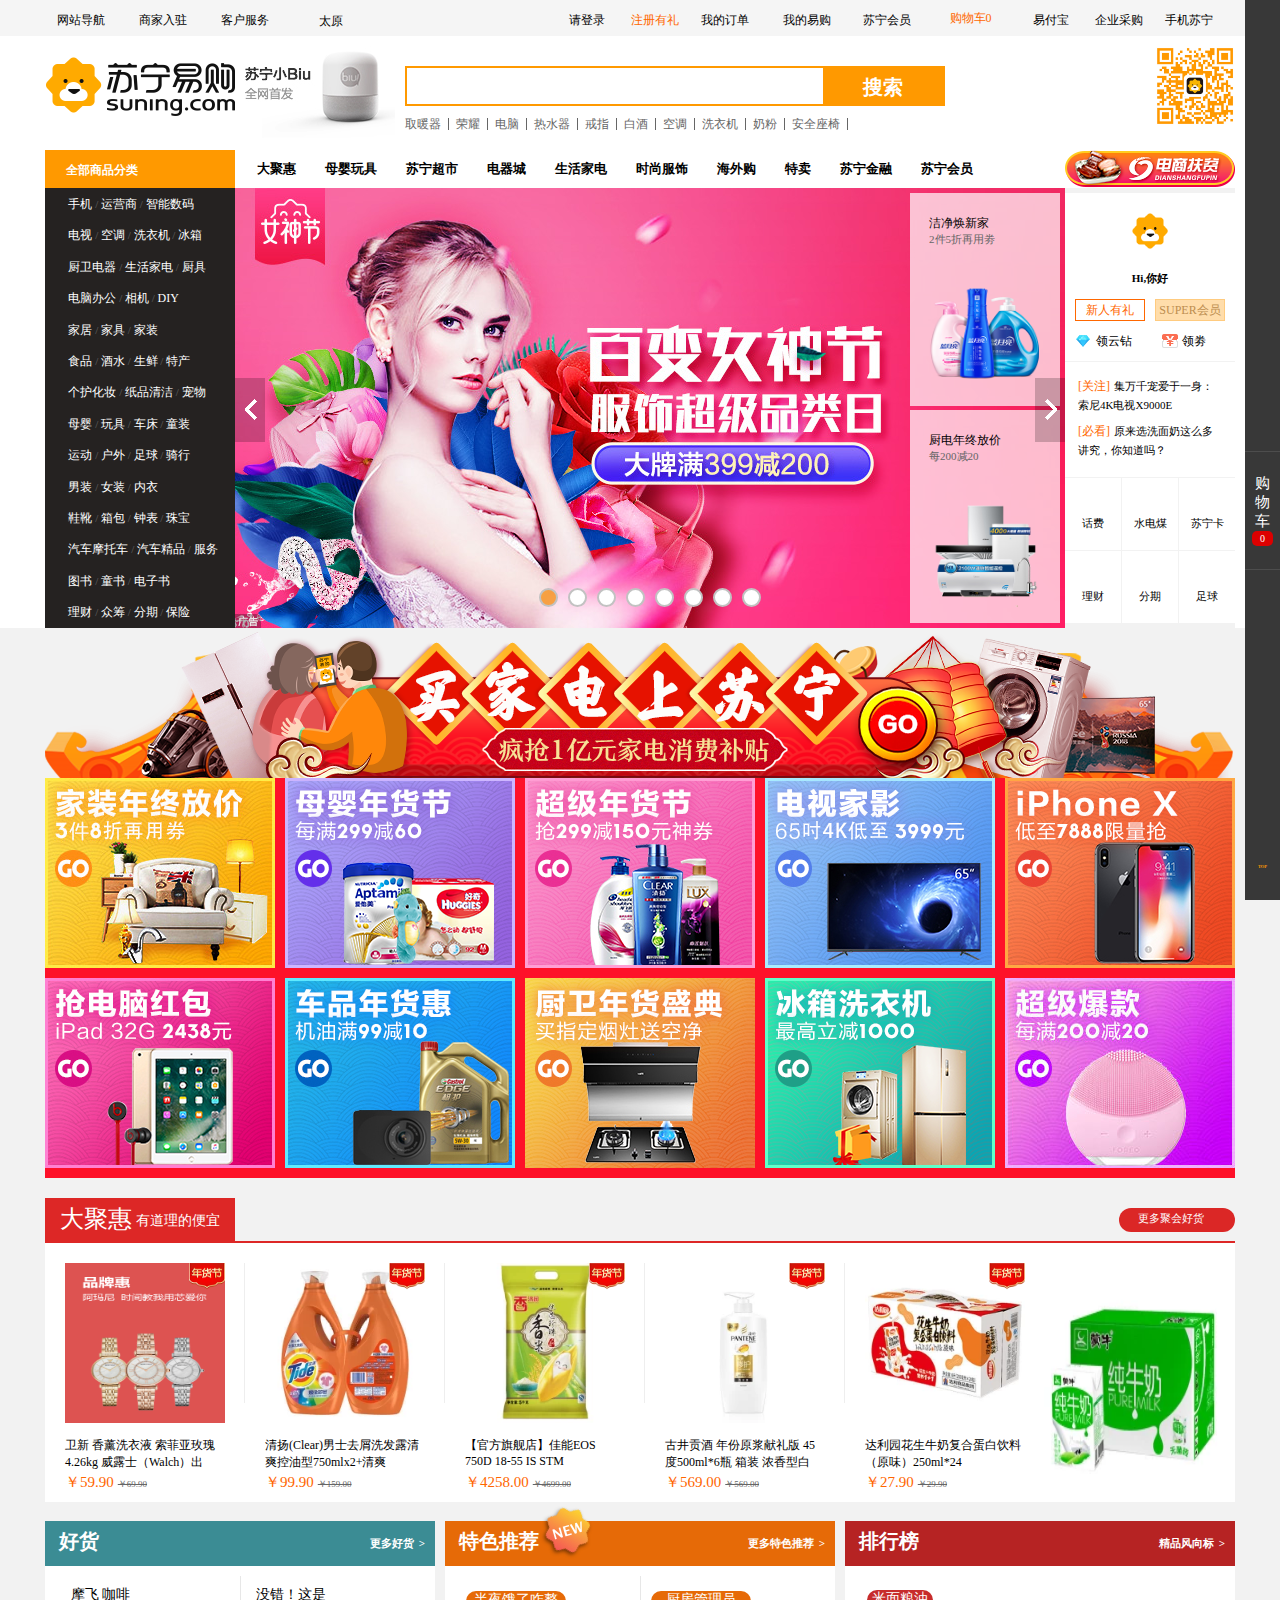
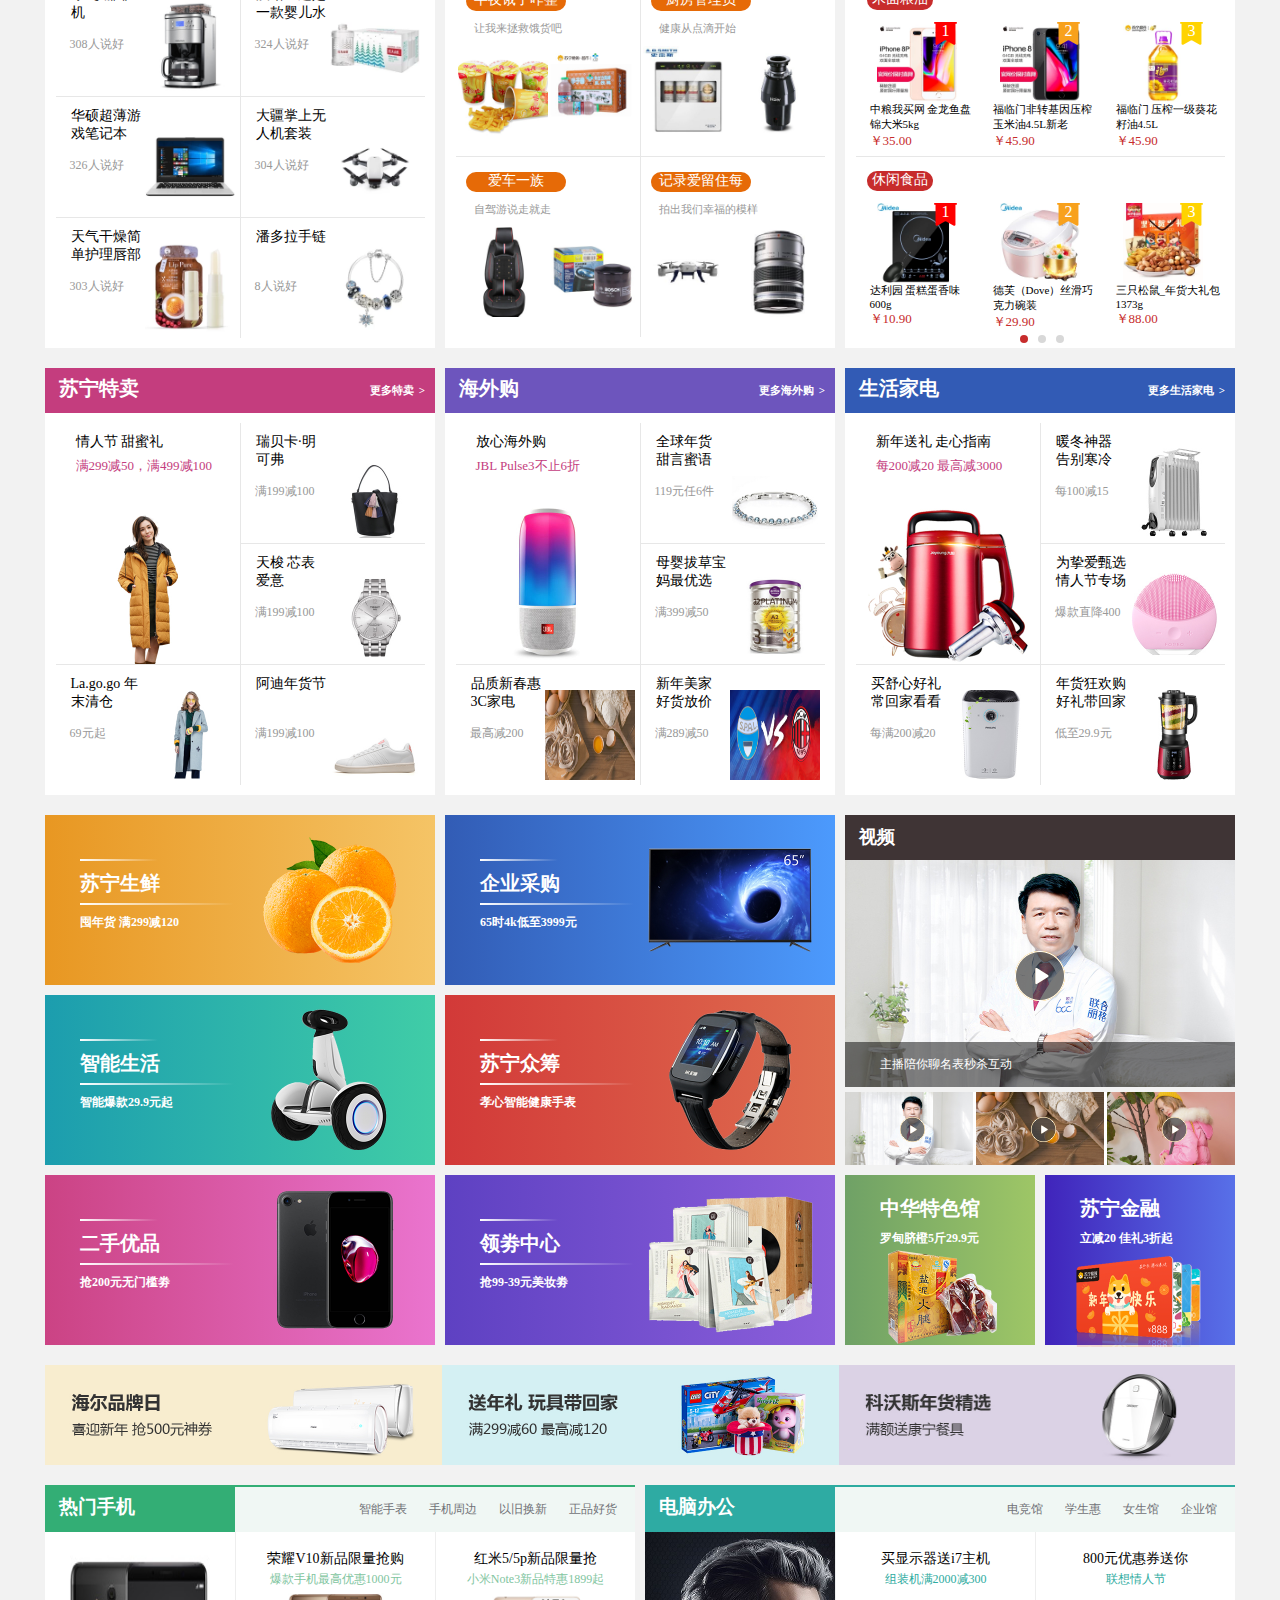
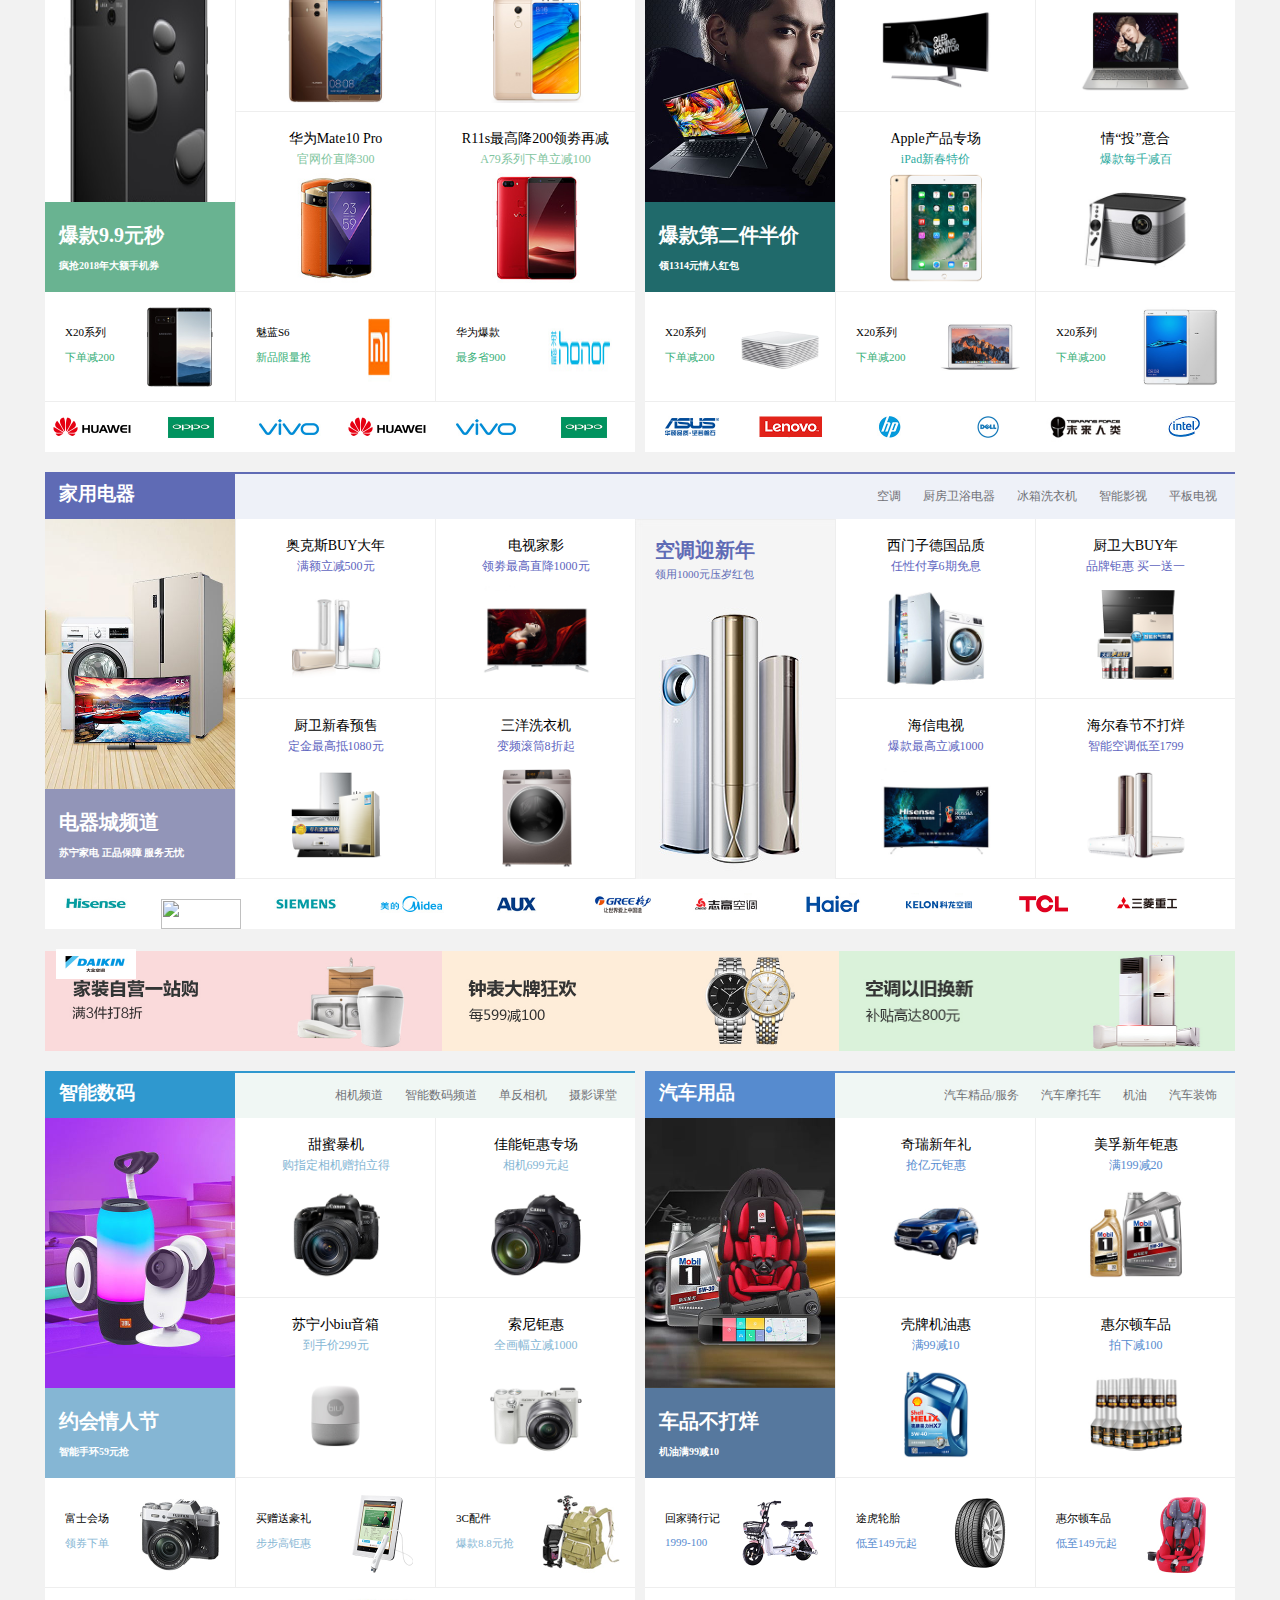
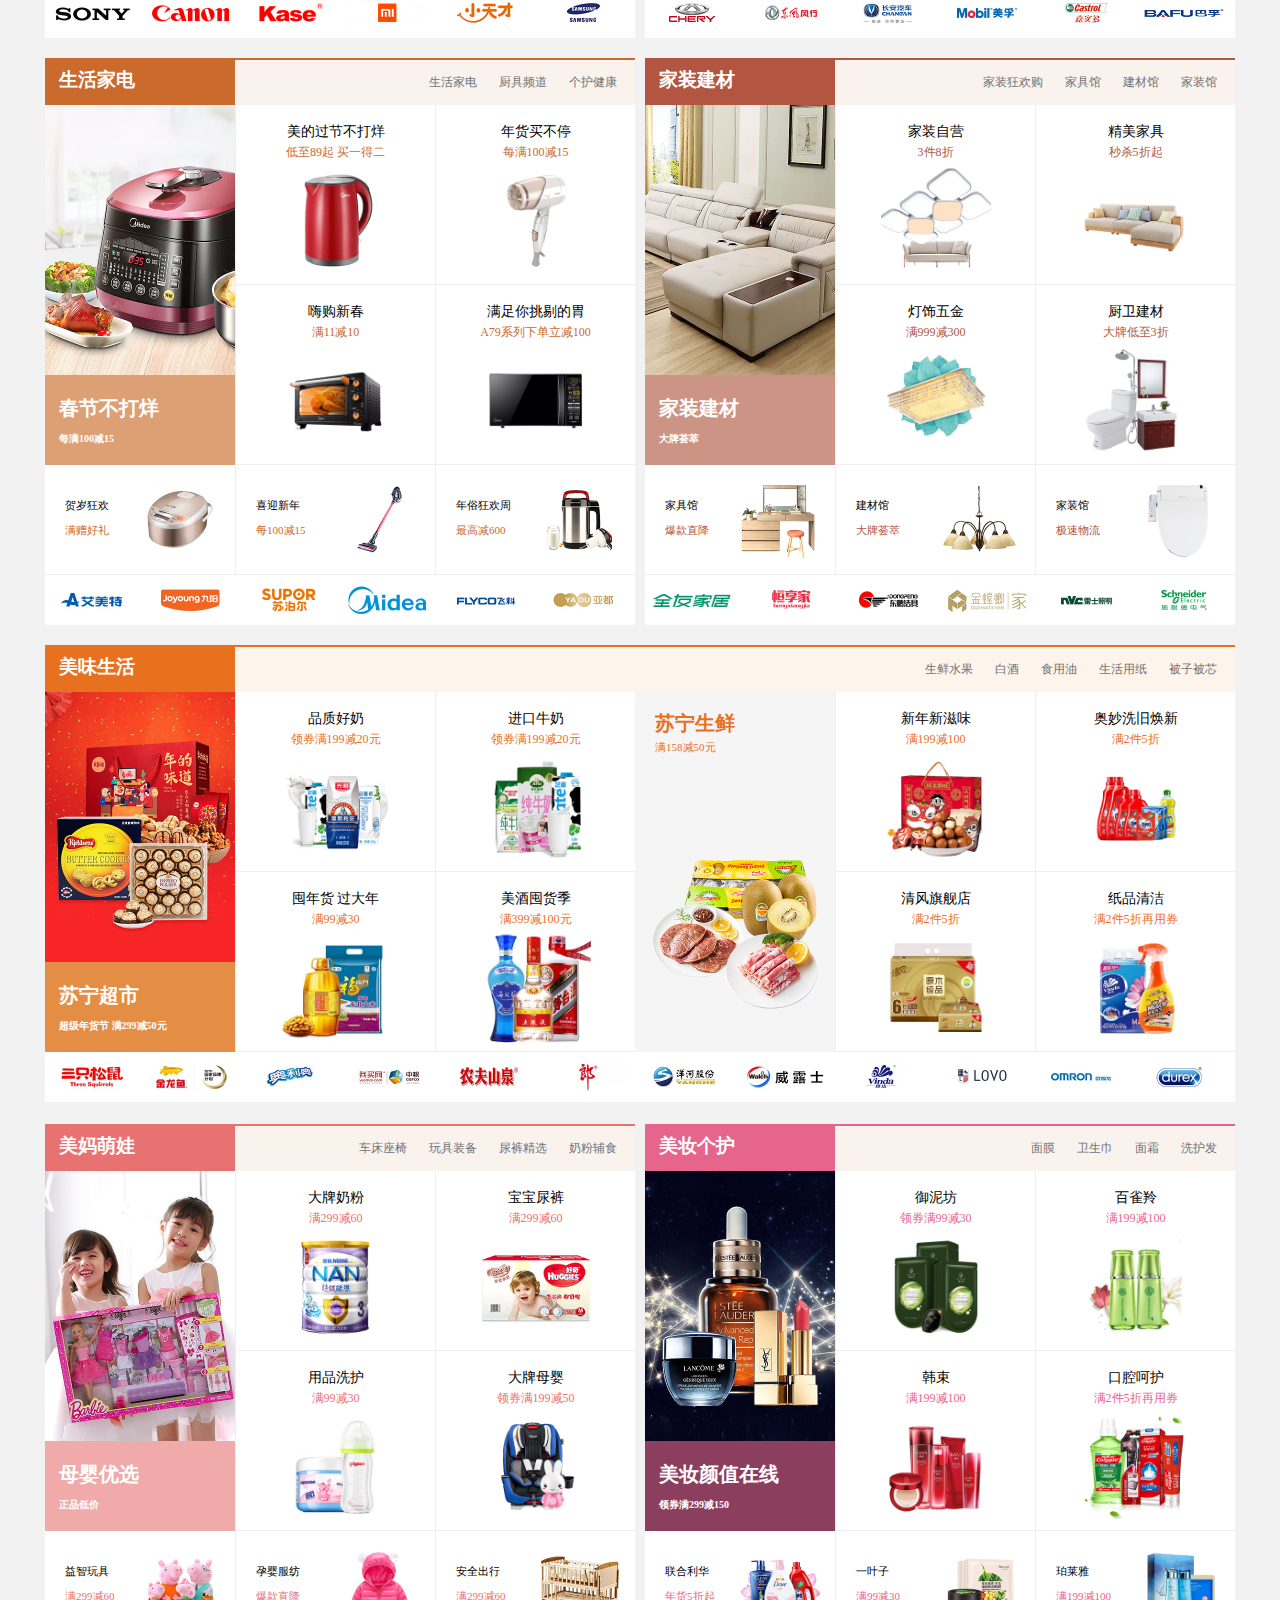
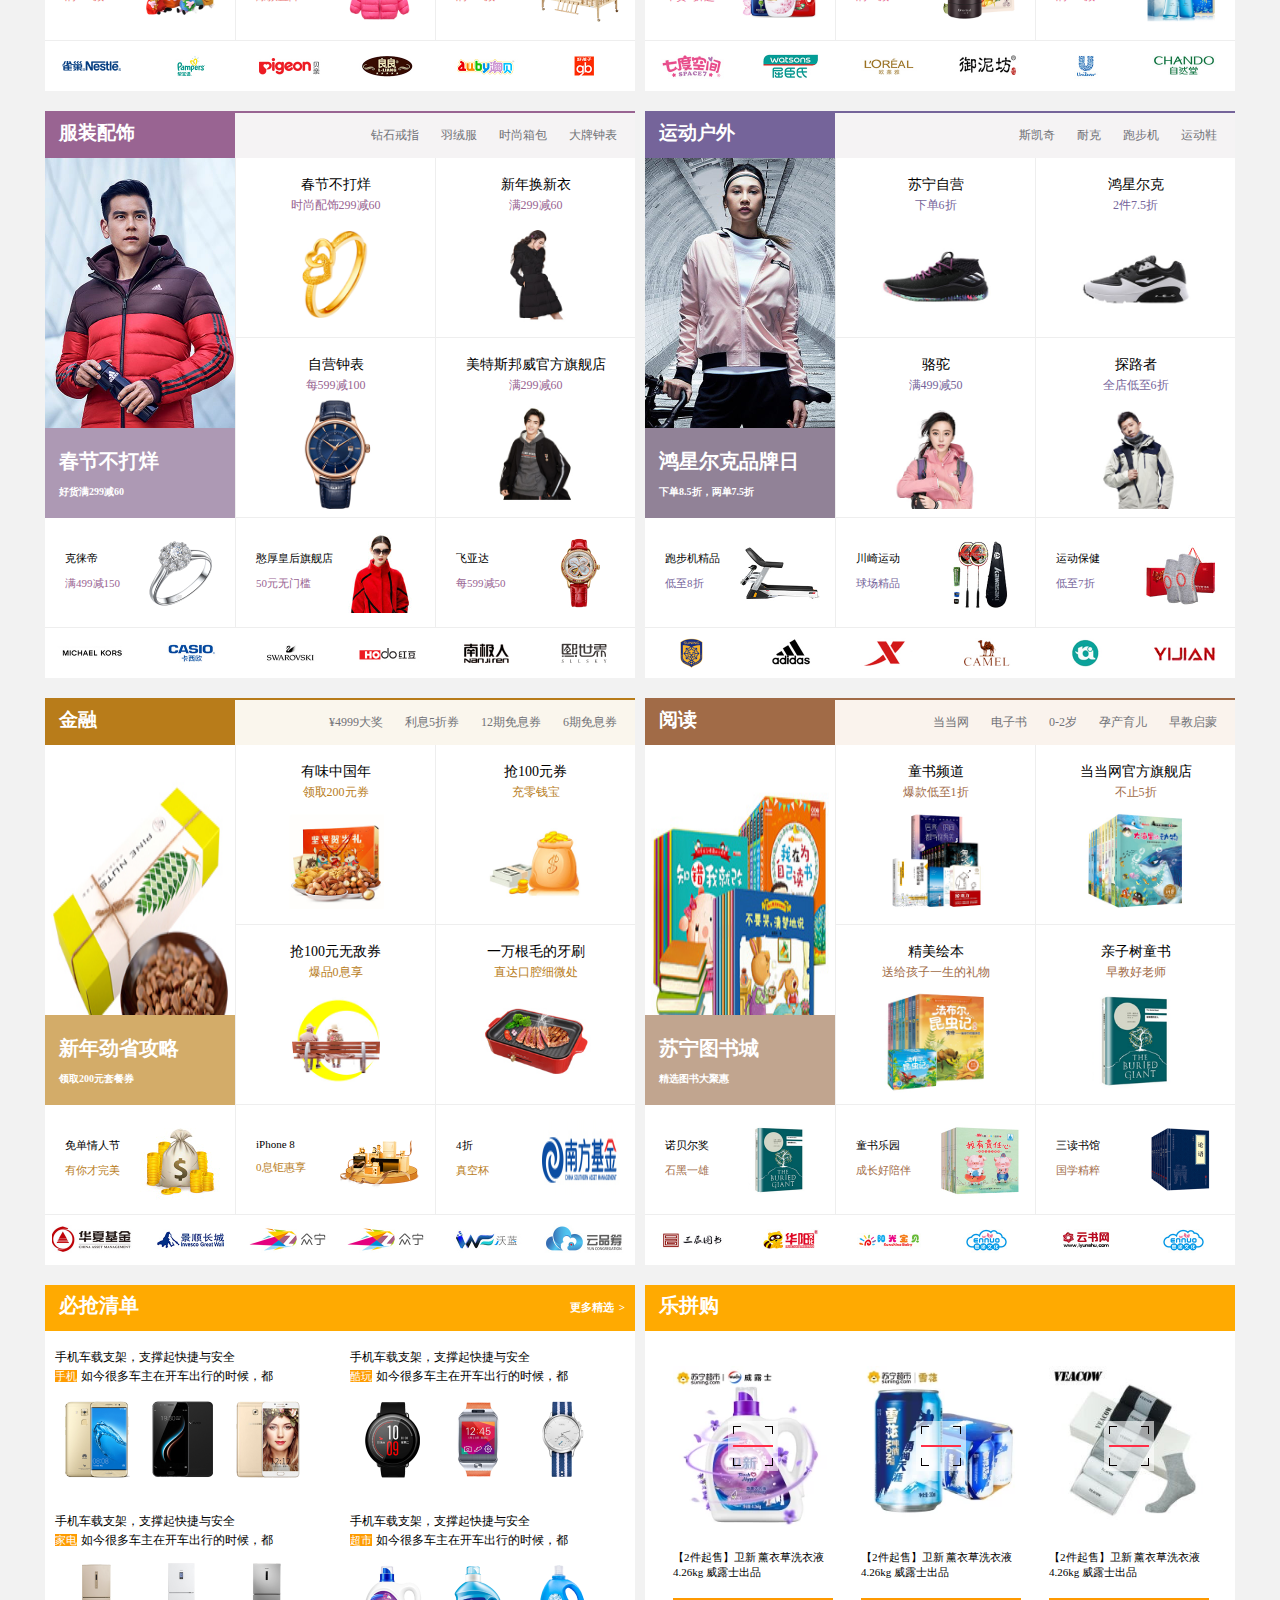
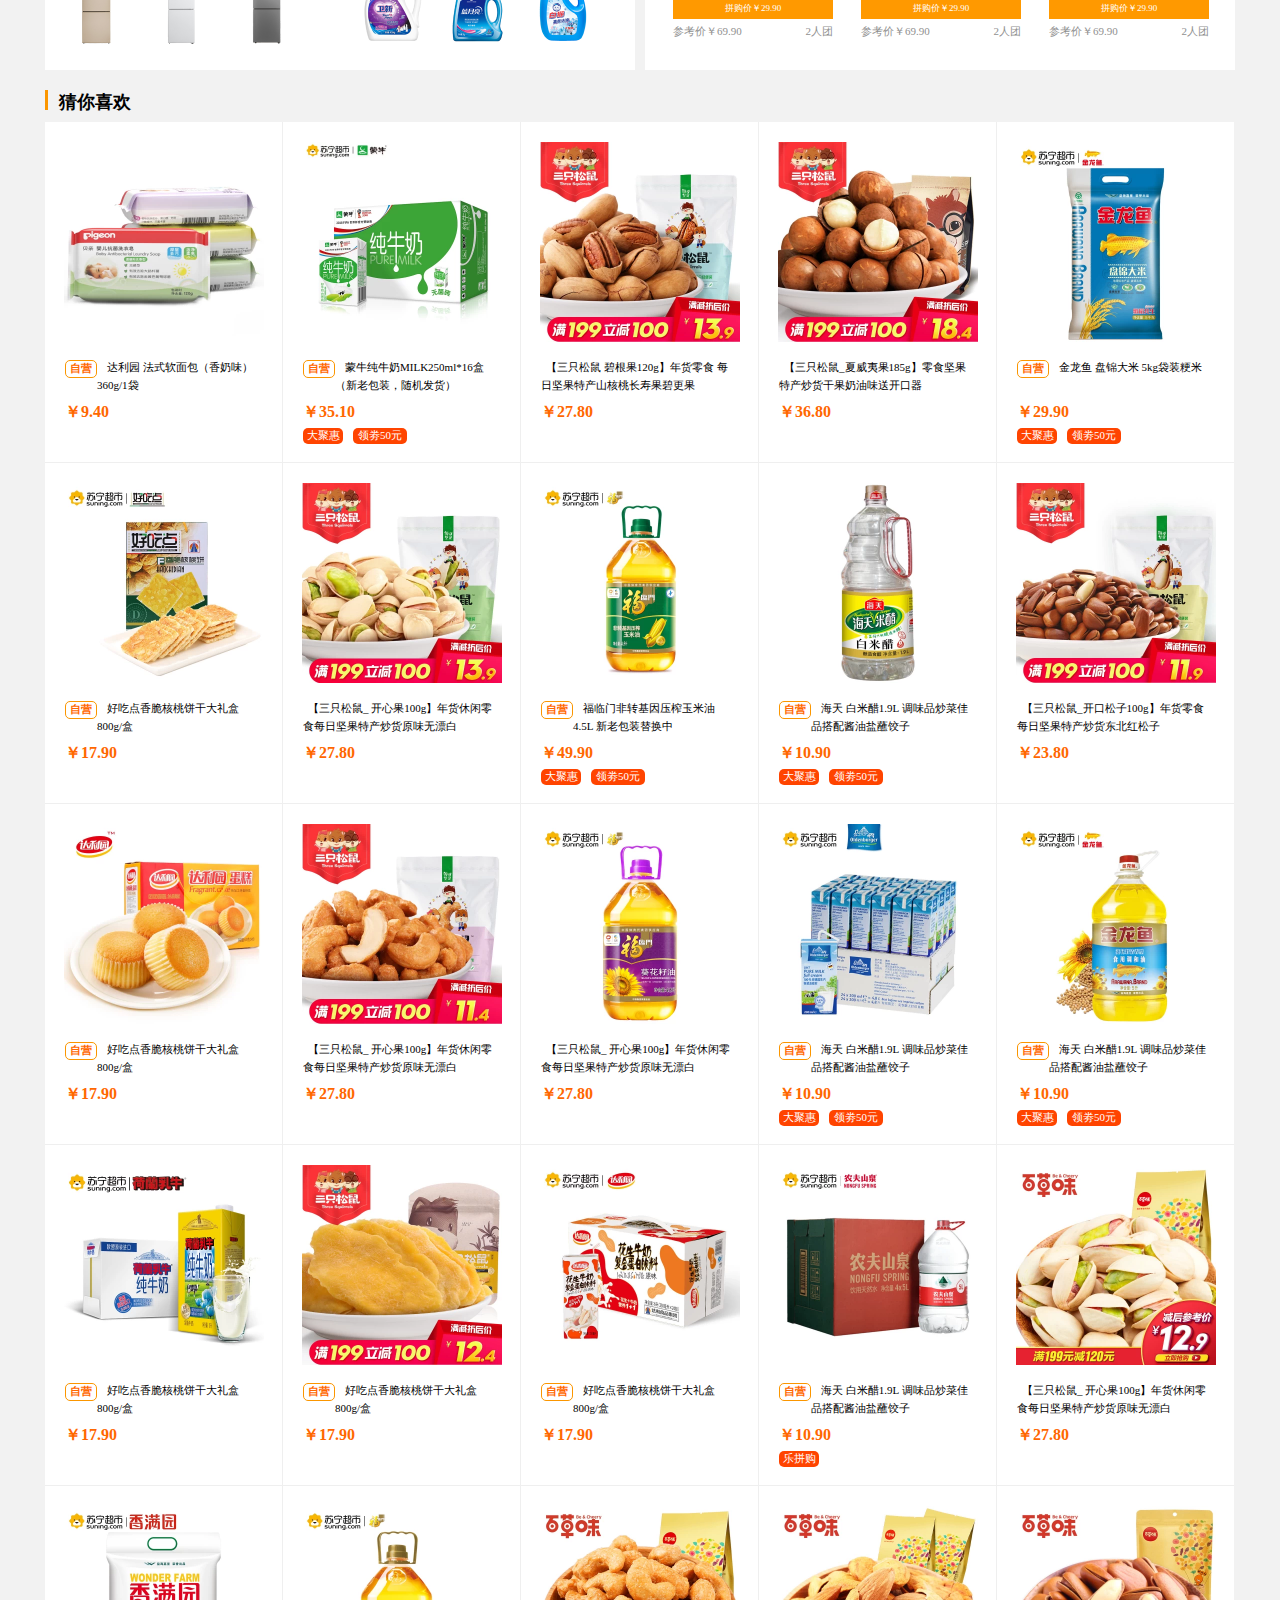
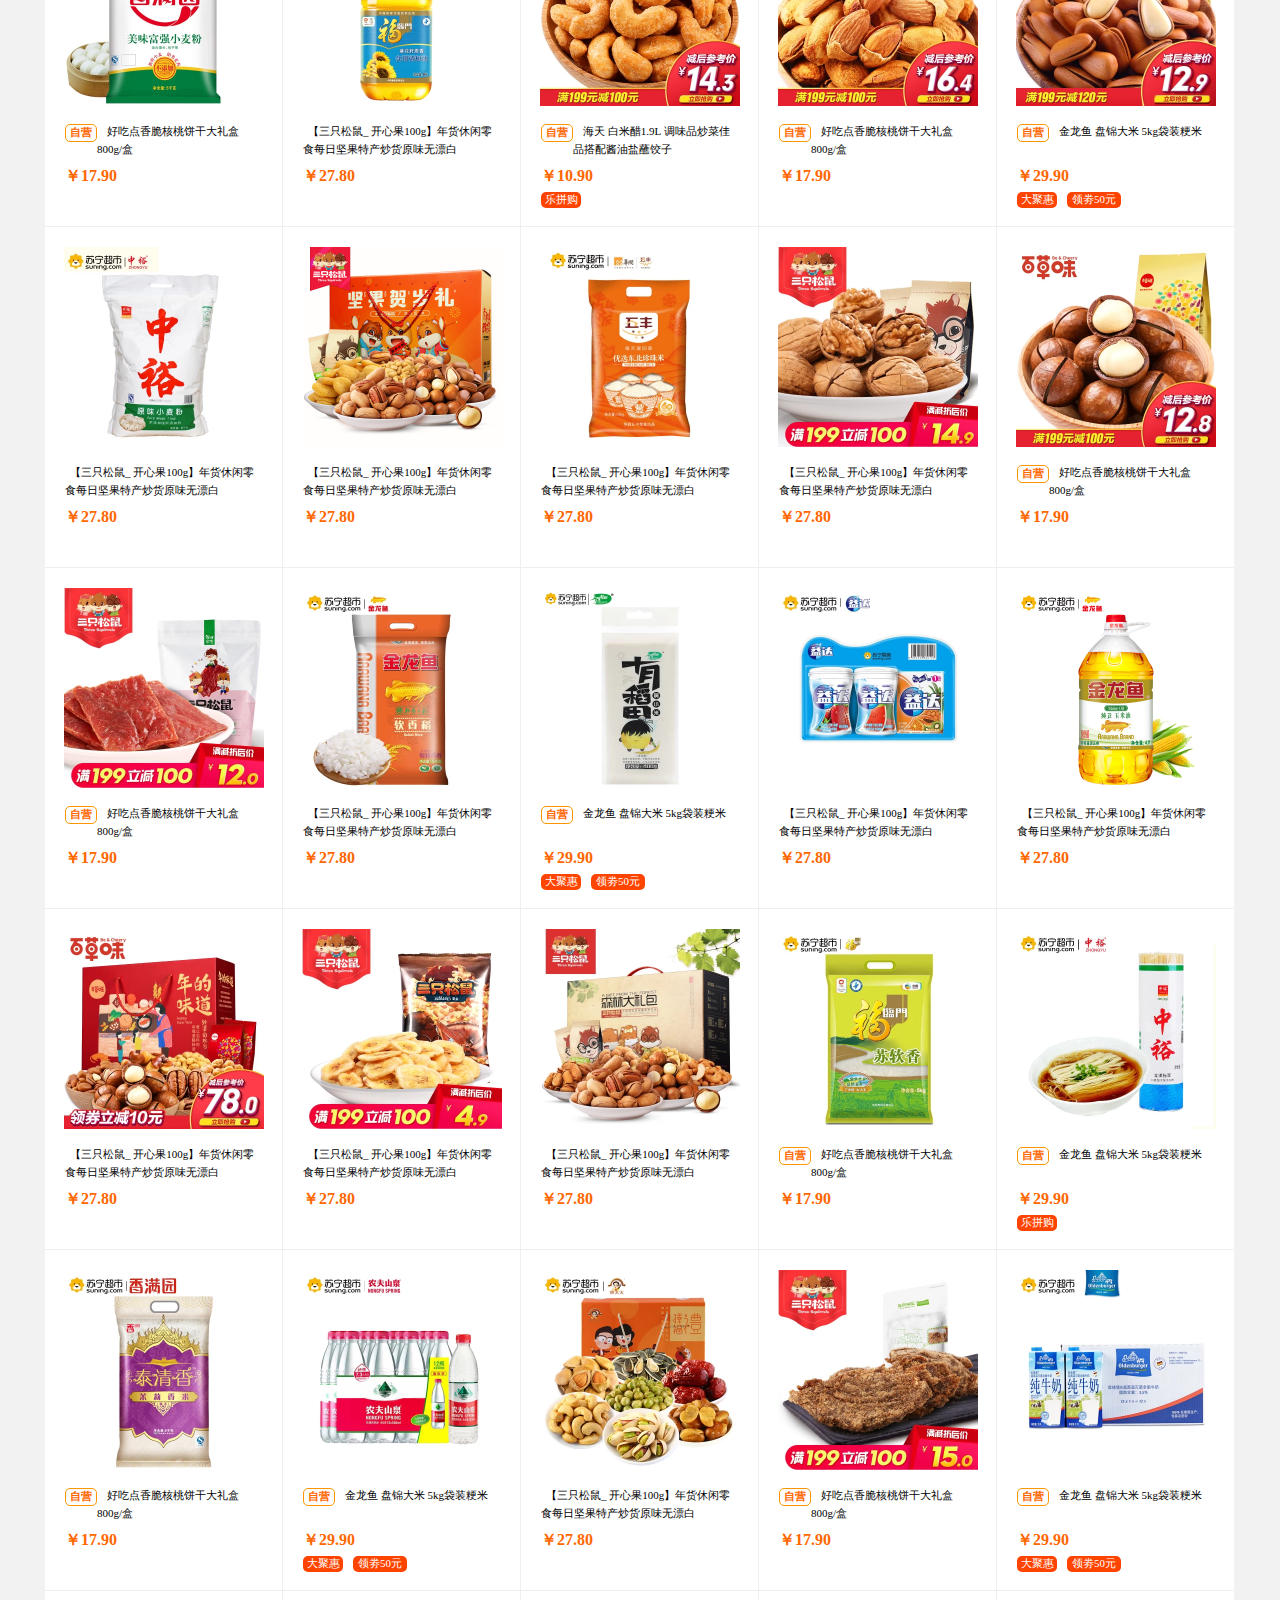
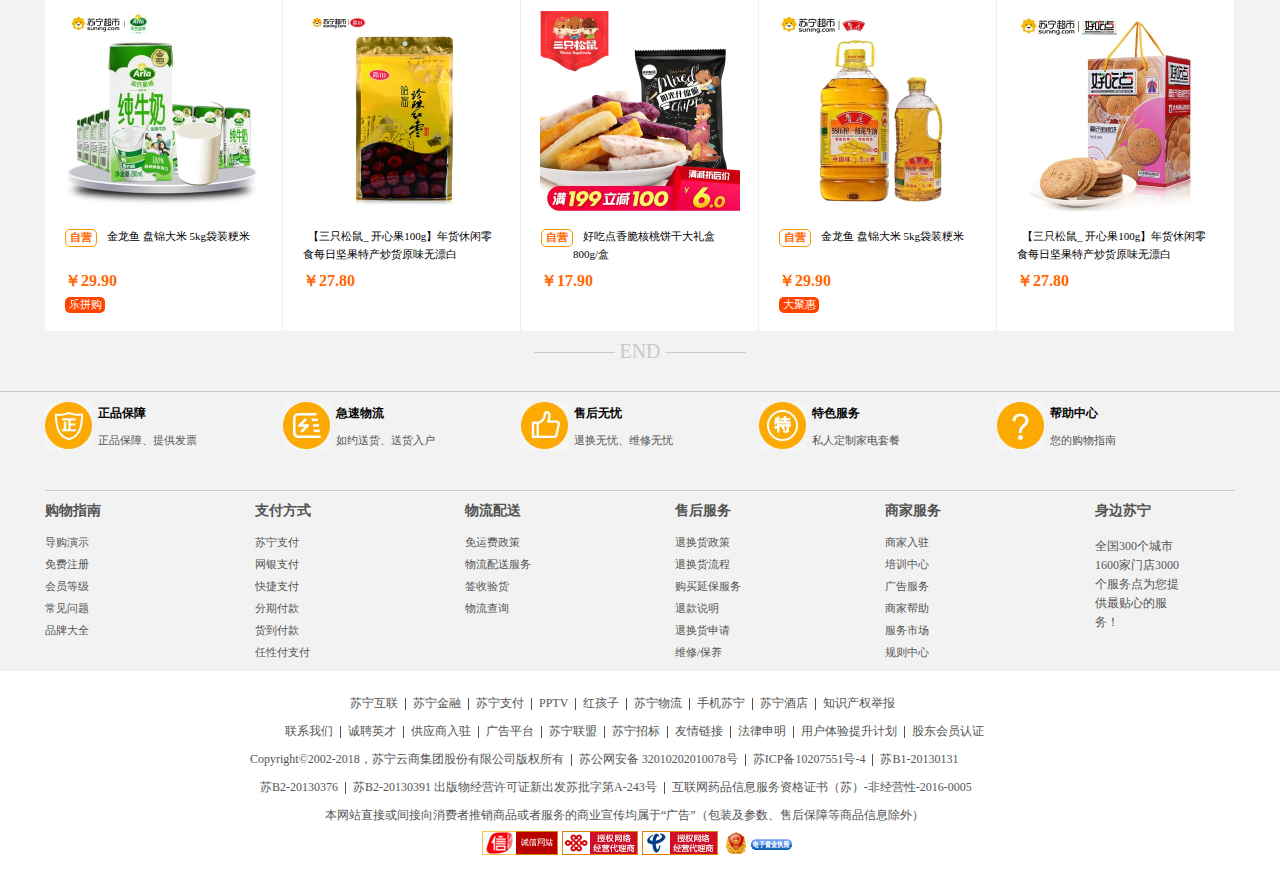
==== commit a8bc4fc2: "1" ====
--- a/index.html
+++ b/index.html
@@ -3,4034 +3,5713 @@
 <head>
 	<meta charset="UTF-8">
 	<title>苏宁易购</title>
+	<link rel="icon" href="img/logo.png" type="image/png">
 	<link rel="stylesheet" href="css/index.css">
 	<link rel="stylesheet" href="css/public.css">
-	<link rel="shortcut icon" href="imgs/logo.ico" type="image/x-icon">
 </head>
 <body>
-	<!-- 固定定位开始 -->
-	<div class="fiexd">
-		<span class="fixed_ren">&#xe61e;</span>
-		<div class="fiexd_line"></div>
-		<div class="fixed_gouwu">
-			<span class="fixed_gouwutu">&#xe608;</span>
-			<span class="fixed_gouwu_wenzi">购</span>
-			<span class="fixed_gouwu_wenzi">物</span>
-			<span class="fixed_gouwu_wenzi">车</span>
-			<span class="fixed_gouwu_wenzi">0</span>
-		</div>
-		<div class="fiexd_line"></div>
-		<span class="fiexd_tu">&#xe7a8;
-			<div class="fiexd_bag"></div>
-		</span>
-		<span class="fiexd_tu">&#xe6cb;</span>
-		<span class="fiexd_tu">&#xe609;</span>
-		<span class="fiexd_tu">&#xe653;</span>
-		<span class="fiexd_tu fiexd_tu1">&#xe635;</span>
-		<span class="fiexd_tu">&#xe644;</span>
-		<span class="fiexd_tu fiexd_tu2">&#xe6a2;</span>
-	</div>
-	<!-- 固定定位结束 -->
-	<img src="imgs/xuangua.png" alt="" class="fiexd_img">
-	<!-- 浮动导航开始-->
-	<div class="floatdaoh">
-		<div class="floatdaoh_content">
-			<div class="floatdaoh_left">
-				<span class="floatdaoh_left1">&#xe614;</span>
-				<span class="floatdaoh_list">全部商品分类</span>
-			</div>
-			<div class="floatdaoh_middle">
-				<i>&#xe633;</i>
-				<div class="floatdaoh_middle_top1"></div>
-				<div class="floatdaoh_middle_top2">
-					<span>搜索</span>
-				</div>
-			</div>
-			<div class="floatdaoh_right">
-				<span>请登录</span>
-				<span class="float_zi">注册有礼</span>
-				<span class="float_zi">购物车</span>
-			</div>
-		</div>
-	</div>
-	<!-- 浮动导航结束 -->
 	<!-- 头部开始 -->
 	<div class="head">
 		<div class="head_main">
 			<div class="head_left">
-				<div class="head_wenzi head_backgound">
-					<span class="head_wenzi1">网站导航</span>
-					<span class="head_wenzi2">&#xe698;</span>
-				</div>
-
-				<div class="head_wenzi head_backgound">
-					<span class="head_wenzi1">商家入驻</span>
-					<span class="head_wenzi2">&#xe698;</span>
-				</div>
-
-				<div class="head_wenzi head_backgound">
-					<span class="head_wenzi1">客户服务</span>
-					<span class="head_wenzi2">&#xe698;</span>
-				</div>
-
-				<div class="head_wenzi">
-					<span class="head_wenzi3">&#xe60d;</span>
-					<span class="head_wenzi1">太原</span>
-					<span class="head_wenzi4">&#xe710;</span>
+				<div class="head_left1">
+					<span class="head_left12">网站导航</span>
+					<span class="head_left11">&#xe698;</span>
+				</div>
+
+				<div class="head_left1">
+					<span class="head_left12 head_leftxiao">商家入驻</span>
+					<span class="head_left11">&#xe698;</span>
+				</div>
+
+				<div class="head_left1">
+					<span class="head_left12">客户服务</span>
+					<span class="head_left11">&#xe698;</span>
+				</div>
+
+				<div class="head_left1 head_left2">
+					<span class="head_left21">&#xe60d;</span>
+					<span class="head_left12">太原</span>					
+					<span class="head_left13">&#xe626;</span>
 				</div>
 			</div>
 			<div class="head_right">
-				<div class="head_wenzi">
-					<span class="head_wenzi1">请登录</span>
-				</div>
-				<div class="head_wenzi">
-					<span class="head_wenzi5">注册有礼</span>
-				</div>
-				<div class="head_wenzi">
-					<span class="head_wenzi1 head_backgound">我的订单</span>
-					<span class="head_wenzi2">&#xe698;</span>
-				</div>
-				<div class="head_wenzi">
-					<span class="head_wenzi1 head_backgound">我的易购</span>
-					<span class="head_wenzi2">&#xe698;</span>
-				</div>
-				<div class="head_wenzi">
-					<span class="head_wenzi1">苏宁会员</span>
-				</div>
-				<div class="head_wenzi">
-					<span class="head_wenzi3 head_backgound">&#xe600;</span>
-					<span class="head_wenzi1">购物车 0</span>
-					<span class="head_wenzi2">&#xe698;</span>
-				</div>
-				<div class="head_wenzi">
-					<span class="head_wenzi1">易付宝</span>
-				</div>
-				<div class="head_wenzi">
-					<span class="head_wenzi1">企业采购</span>
-				</div>
-				<div class="head_wenzi">
-					<span class="head_wenzi1 head_backgound">手机苏宁</span>
-					<span class="head_wenzi2">&#xe698;</span>
+				<div class="head_right1">
+					<span>请登录</span>
+				</div>
+				<div class="head_right1 head_right111">
+					<span>注册有礼</span>
+				</div>
+				<!-- <div class="head_right2">
+					<span>注册有礼</span>
+				</div -->
+				<div class="head_left1">
+					<span class="head_left12">我的订单</span>
+					<span class="head_left11">&#xe698;</span>
+				</div>
+				<div class="head_left1">
+					<span class="head_left12">我的易购</span>
+					<span class="head_left11">&#xe698;</span>
+				</div>
+				<div class="head_right1">
+					<span>苏宁会员</span>
+				</div>
+				<div class="head_right3">
+					<span class="head_right11">&#xe608;</span>
+					<span class="head_right12">购物车<i>0</i></span>
+					<span class="head_left11">&#xe698;</span>
+				</div>
+				<div class="head_right1">
+					<span>易付宝</span>
+				</div>
+				<div class="head_right1">
+					<span>企业采购</span>
+				</div>
+				<div class="head_left1">
+					<span class="head_left12">手机苏宁</span>
+					<span class="head_left11">&#xe698;</span>
 				</div>
 			</div>
 		</div>
 	</div>
 	<!-- 头部结束 -->
-	<!-- 搜索开始 -->
-	<main class="sousuo">
-		<div class="sousuo_main">
-			<div class="sousuo_tu">
-				<img src="imgs/suningyigou.png" alt="" class="sousuo_tu1">
-				<img src="imgs/suning2.jpg" alt="" class="sousuo_tu2">
+	<!-- 导航开始 -->
+	<div class="nav">
+		<div class="nav_left1">
+			<img src="img/nav1.png" alt="">
+		</div>
+		<div class="nav_left2">
+			<img src="img/nav2.jpg" alt="">
+		</div>
+		<div class="nav_left3">
+			<div class="nav_left3_top">
+				<div class="nav_left_search">搜索</div>
 			</div>
-			<div class="sousuo_middle">
-				<div class="sousuo_middle_top">
-					<i>&#xe633;</i>
-					<div class="sousuo_middle_top1"></div>
-					<div class="sousuo_middle_top2">
-						<span>搜索</span>
-					</div>
-				</div>	
-				<div class="sousuo_bottom">
-					<div class="sousuo_bottom1">
-						<span>微波炉</span>
-						<div></div>
-					</div>
-					<div class="sousuo_bottom1">
-						<span>华为</span>
-						<div></div>
-					</div>
-					<div class="sousuo_bottom1">
-						<span>平板电脑</span>
-						<div></div>
-					</div>
-					<div class="sousuo_bottom1">
-						<span>热水器</span>
-						<div></div>
-					</div>
-					<div class="sousuo_bottom1">
-						<span>黄金</span>
-						<div></div>
-					</div>
-					<div class="sousuo_bottom1">
-						<span>牛奶</span>
-						<div></div>
-					</div>
-					<div class="sousuo_bottom1">
-						<span>空调</span>
-						<div></div>
-					</div>
-					<div class="sousuo_bottom1">
-						<span>洗衣机</span>
-						<div></div>
-					</div>
-					<div class="sousuo_bottom1">
-						<span>奶粉</span>
-						<div></div>
-					</div>
-					<div class="sousuo_bottom1">
-						<span>安全座椅</span>
-					</div>
-				</div>	
-			</div>
-			<div class="sousuo_erweima">
-				<img src="imgs/erweina.png" alt="" class="erweima">
+			<div class="nav_left3_bottom">
+				<a href="" class="nav_wenzi">取暖器</a>
+				<div class="nav_line"></div>
+				<a href="" class="nav_wenzi">荣耀</a>
+				<div class="nav_line"></div>
+				<a href="" class="nav_wenzi">电脑</a>
+				<div class="nav_line"></div>
+				<a href="" class="nav_wenzi">热水器</a>
+				<div class="nav_line"></div>
+				<a href="" class="nav_wenzi">戒指</a>
+				<div class="nav_line"></div>
+				<a href="" class="nav_wenzi">白酒</a>
+				<div class="nav_line"></div>
+				<a href="" class="nav_wenzi">空调</a>
+				<div class="nav_line"></div>
+				<a href="" class="nav_wenzi">洗衣机</a>
+				<div class="nav_line"></div>
+				<a href="" class="nav_wenzi">奶粉</a>
+				<div class="nav_line"></div>
+				<a href="" class="nav_wenzi">安全座椅</a>
+				<div class="nav_line"></div>
 			</div>
 		</div>
-	</main>
-	<!-- 搜索结束 -->
-	<!-- 导航开始 -->
-	<section class="daoh">
-		<div class="daoh_main">
-			<div class="daoh_left">
-				<span class="daoh_left1">&#xe614;</span>
-				<span class="daoh_list">全部商品分类</span>
-			</div>
-			<div class="daoh_middle">
-				<div class="daoh_middle1">
-					<a href="">大聚惠</a>
-					<a href="">母婴玩具</a>
-					<a href="">苏宁超市</a>
-					<a href="">电器城</a>
-					<a href="">生活家电</a>
-					<a href="">时尚服饰</a>
-					<a href="">海外购</a>
-					<a href="">特卖</a>
-					<a href="">苏宁金融</a>
-					<a href="">苏宁会员</a>
-				</div>
-			</div>
-			<img src="imgs/daoh.png" alt="" class="daoh_tu">
+		<div class="nav_left4">
+			<img src="img/nav4.png" alt="">
 		</div>
-	</section>
+	</div>
 	<!-- 导航结束 -->
+	<!-- title开始 -->
+	<div class="title">
+		<div class="title_left">
+			<span class="title_left1">&#xe610;</span>
+			<span class="title_left2">全部商品分类</span>
+		</div>
+		<div class="title_wenzi">
+			<span href="">大聚惠</span>
+			<!-- <div class="title_tan">电饭煲</div> -->
+			<span href="">母婴玩具</span>
+			<span href="">苏宁超市</span>
+			<span href="">电器城</span>
+			<span href="">生活家电</span>
+			<span href="">时尚服饰</span>
+			<span href="">海外购</span>
+			<span href="">特卖</span>
+			<span href="">苏宁金融</span>
+			<span href="">苏宁会员</span>
+		</div>
+		<div class="title_right">
+			<img src="img/title.png" alt="">
+		</div>
+	</div>
+	<!-- title结束 -->
 	<!-- banner开始 -->
 	<div class="banner">
 		<div class="banner_main">
-			<ul class="banner_nav">
-            	<li>
-            		<div class="banner_nav_item1">
-	                	<span class="banner_xiaotubiao">&#xe693;</span>
-	                	<a class="banner_title">手机</a>
-	                	<em>/</em>
-	                	<a class="banner_title">运营商</a>
+			<div class="banner_main_left">
+				<ul class="banner_nav">
+					<li class="li">
+						<span class="banner_tu">&#xe686;</span>
+						<span class="banner_wenzi">手机</span>
 						<em>/</em>
-	                	<a class="banner_title">智能数码</a>
-                	</div>
-                	<div class="banner_left">
-						<div class="banner_left_l">
-							<div class="banner_left_top">
-								<span class="banner_left_top1">&nbsp;&nbsp;电器城&nbsp;&nbsp;</span>
-								<span class="banner_left_top1">&nbsp;&nbsp;手机频道&nbsp;&nbsp;</span>
-								<span class="banner_left_top1">&nbsp;&nbsp;智能数码&nbsp;&nbsp;</span>
-								<span class="banner_left_top1">&nbsp;&nbsp;以旧换新&nbsp;&nbsp;</span>
-								<span class="banner_left_top1">&nbsp;&nbsp;网上营业厅&nbsp;&nbsp;</span>
-								<span class="banner_left_top1">&nbsp;&nbsp;企业采购&nbsp;&nbsp;</span>
-							</div>
-							<div class="banner_left_top2">
-								<span class="banner_left_top3">&nbsp;&nbsp;手机通讯</span>
-								<div class="banner_left_top4">
-									<p class="banner_left_top5 banner_left_top6">【疯狂600元大额手机卷】</p>
-									<p class="banner_left_top5">全部手机</p>
-									<p class="banner_left_top5">小米</p>
-									<p class="banner_left_top5">华为</p>
-									<p class="banner_left_top5">vivo</p>
-									<p class="banner_left_top5">小米</p>
-									<p class="banner_left_top5">小米</p>
-									<p class="banner_left_top5">华为</p>
-									<p class="banner_left_top5">vivo</p>
-									<p class="banner_left_top5">小米</p>
-									<p class="banner_left_top5">小米</p>
-									<p class="banner_left_top5">华为</p>
-									<p class="banner_left_top5">vivo</p>
-									<p class="banner_left_top5">小米</p>
-									<p class="banner_left_top5">小米</p>
-									<p class="banner_left_top5">华为</p>
-									<p class="banner_left_top5">vivo</p>
-									<p class="banner_left_top5">小米</p>
-								</div>
-							</div>
-							<div class="banner_left_top2">
-								<span class="banner_left_top3">&nbsp;&nbsp;手机通讯</span>
-								<div class="banner_left_top4">
-									<p class="banner_left_top5 banner_left_top6">【疯狂600元大额手机卷】</p>
-									<p class="banner_left_top5">全部手机</p>
-									<p class="banner_left_top5">小米</p>
-									<p class="banner_left_top5">华为</p>
-									<p class="banner_left_top5">vivo</p>
-									<p class="banner_left_top5">小米</p>
-									<p class="banner_left_top5">小米</p>
-									<p class="banner_left_top5">华为</p>
-									<p class="banner_left_top5">vivo</p>
-									<p class="banner_left_top5">小米</p>
-									<p class="banner_left_top5">小米</p>
-									<p class="banner_left_top5">华为</p>
-									<p class="banner_left_top5">vivo</p>
-									<p class="banner_left_top5">小米</p>
-									<p class="banner_left_top5">小米</p>
-									<p class="banner_left_top5">华为</p>
-									<p class="banner_left_top5">vivo</p>
-									<p class="banner_left_top5">小米</p>
-								</div>
-							</div>
-							<div class="banner_left_top2">
-								<span class="banner_left_top3">&nbsp;&nbsp;手机通讯</span>
-								<div class="banner_left_top4">
-									<p class="banner_left_top5 banner_left_top6">【疯狂600元大额手机卷】</p>
-									<p class="banner_left_top5">全部手机</p>
-									<p class="banner_left_top5">小米</p>
-									<p class="banner_left_top5">华为</p>
-									<p class="banner_left_top5">vivo</p>
-									<p class="banner_left_top5">小米</p>
-									<p class="banner_left_top5">小米</p>
-									<p class="banner_left_top5">华为</p>
-									<p class="banner_left_top5">vivo</p>
-									<p class="banner_left_top5">小米</p>
-									<p class="banner_left_top5">小米</p>
-									<p class="banner_left_top5">华为</p>
-									<p class="banner_left_top5">vivo</p>
-									<p class="banner_left_top5">小米</p>
-									<p class="banner_left_top5">小米</p>
-									<p class="banner_left_top5">华为</p>
-									<p class="banner_left_top5">vivo</p>
-									<p class="banner_left_top5">小米</p>
-								</div>
-							</div>
-							<div class="banner_left_top2">
-								<span class="banner_left_top3">&nbsp;&nbsp;手机通讯</span>
-								<div class="banner_left_top4">
-									<p class="banner_left_top5 banner_left_top6">【疯狂600元大额手机卷】</p>
-									<p class="banner_left_top5">全部手机</p>
-									<p class="banner_left_top5">小米</p>
-									<p class="banner_left_top5">华为</p>
-									<p class="banner_left_top5">vivo</p>
-									<p class="banner_left_top5">小米</p>
-									<p class="banner_left_top5">小米</p>
-									<p class="banner_left_top5">华为</p>
-									<p class="banner_left_top5">vivo</p>
-									<p class="banner_left_top5">小米</p>
-									<p class="banner_left_top5">小米</p>
-									<p class="banner_left_top5">华为</p>
-									<p class="banner_left_top5">vivo</p>
-									<p class="banner_left_top5">小米</p>
-									<p class="banner_left_top5">小米</p>
-									<p class="banner_left_top5">华为</p>
-									<p class="banner_left_top5">vivo</p>
-									<p class="banner_left_top5">小米</p>
-								</div>
-							</div>
-						</div>
-						<div class="banner_left_r">
-							<div class="r_tu">
-								<div class="r_tu_img1">
-									<img src="imgs/1.jpg" alt="" class="r_tu_img">
-								</div>
-								<div class="r_tu_img1 r_tu_img2">
-									<img src="imgs/2.jpg" alt="" class="r_tu_img">
-								</div>
-								<div class="r_tu_img1">
-									<img src="imgs/3.jpg" alt="" class="r_tu_img">
-								</div>
-								<div class="r_tu_img1 r_tu_img2">
-									<img src="imgs/4.png" alt="" class="r_tu_img">
-								</div>
-								<div class="r_tu_img1">
-									<img src="imgs/5.jpg" alt="" class="r_tu_img">
-								</div>
-								<div class="r_tu_img1 r_tu_img2">
-									<img src="imgs/6.jpg" alt="" class="r_tu_img">
-								</div><div class="r_tu_img1 r_tu_img3">
-									<img src="imgs/7.jpg" alt="" class="r_tu_img">
-								</div>
-								<div class="r_tu_img1 r_tu_img2 r_tu_img3">
-									<img src="imgs/8.jpg" alt="" class="r_tu_img">
-								</div>
-							</div>
-							<div class="r_tu_bottom">
-								<div class="r_tu_bottom1">
-									<div class="r_tu_zi">
-										<p class="r_tu_zi1">智能数码</p>
-										<p class="r_tu_zi2">送180天延保</p>
-									</div>
-									<img src="imgs/dajuui3.webp" alt="" class="r_tu_tu">
-								</div>
-								<div class="r_tu_bottom1">
-									<div class="r_tu_zi">
-										<p class="r_tu_zi1">智能数码</p>
-										<p class="r_tu_zi2">送180天延保</p>
-									</div>
-									<img src="imgs/dajuui3.webp" alt="" class="r_tu_tu">
-								</div>
-							</div>
-						</div>
-                	</div>
-				</li>
-				<li>
-            		<div class="banner_nav_item1">
-	                	<span class="banner_xiaotubiao">&#xe693;</span>
-	                	<a class="banner_title">手机</a>
-	                	<em>/</em>
-	                	<a class="banner_title">运营商</a>
+						<span class="banner_wenzi">运营商</span>
 						<em>/</em>
-	                	<a class="banner_title">智能数码</a>
-                	</div>
-                	<div class="banner_left">
-						<div class="banner_left_l">
-							<div class="banner_left_top">
-								<span class="banner_left_top1">&nbsp;&nbsp;电器城&nbsp;&nbsp;</span>
-								<span class="banner_left_top1">&nbsp;&nbsp;手机频道&nbsp;&nbsp;</span>
-								<span class="banner_left_top1">&nbsp;&nbsp;智能数码&nbsp;&nbsp;</span>
-								<span class="banner_left_top1">&nbsp;&nbsp;以旧换新&nbsp;&nbsp;</span>
-								<span class="banner_left_top1">&nbsp;&nbsp;网上营业厅&nbsp;&nbsp;</span>
-								<span class="banner_left_top1">&nbsp;&nbsp;企业采购&nbsp;&nbsp;</span>
-							</div>
-							<div class="banner_left_top2">
-								<span class="banner_left_top3">&nbsp;&nbsp;手机通讯</span>
-								<div class="banner_left_top4">
-									<p class="banner_left_top5 banner_left_top6">【疯狂600元大额手机卷】</p>
-									<p class="banner_left_top5">全部手机</p>
-									<p class="banner_left_top5">小米</p>
-									<p class="banner_left_top5">华为</p>
-									<p class="banner_left_top5">vivo</p>
-									<p class="banner_left_top5">小米</p>
-									<p class="banner_left_top5">小米</p>
-									<p class="banner_left_top5">华为</p>
-									<p class="banner_left_top5">vivo</p>
-									<p class="banner_left_top5">小米</p>
-									<p class="banner_left_top5">小米</p>
-									<p class="banner_left_top5">华为</p>
-									<p class="banner_left_top5">vivo</p>
-									<p class="banner_left_top5">小米</p>
-									<p class="banner_left_top5">小米</p>
-									<p class="banner_left_top5">华为</p>
-									<p class="banner_left_top5">vivo</p>
-									<p class="banner_left_top5">小米</p>
-								</div>
-							</div>
-							<div class="banner_left_top2">
-								<span class="banner_left_top3">&nbsp;&nbsp;手机通讯</span>
-								<div class="banner_left_top4">
-									<p class="banner_left_top5 banner_left_top6">【疯狂600元大额手机卷】</p>
-									<p class="banner_left_top5">全部手机</p>
-									<p class="banner_left_top5">小米</p>
-									<p class="banner_left_top5">华为</p>
-									<p class="banner_left_top5">vivo</p>
-									<p class="banner_left_top5">小米</p>
-									<p class="banner_left_top5">小米</p>
-									<p class="banner_left_top5">华为</p>
-									<p class="banner_left_top5">vivo</p>
-									<p class="banner_left_top5">小米</p>
-									<p class="banner_left_top5">小米</p>
-									<p class="banner_left_top5">华为</p>
-									<p class="banner_left_top5">vivo</p>
-									<p class="banner_left_top5">小米</p>
-									<p class="banner_left_top5">小米</p>
-									<p class="banner_left_top5">华为</p>
-									<p class="banner_left_top5">vivo</p>
-									<p class="banner_left_top5">小米</p>
-								</div>
-							</div>
-							<div class="banner_left_top2">
-								<span class="banner_left_top3">&nbsp;&nbsp;手机通讯</span>
-								<div class="banner_left_top4">
-									<p class="banner_left_top5 banner_left_top6">【疯狂600元大额手机卷】</p>
-									<p class="banner_left_top5">全部手机</p>
-									<p class="banner_left_top5">小米</p>
-									<p class="banner_left_top5">华为</p>
-									<p class="banner_left_top5">vivo</p>
-									<p class="banner_left_top5">小米</p>
-									<p class="banner_left_top5">小米</p>
-									<p class="banner_left_top5">华为</p>
-									<p class="banner_left_top5">vivo</p>
-									<p class="banner_left_top5">小米</p>
-									<p class="banner_left_top5">小米</p>
-									<p class="banner_left_top5">华为</p>
-									<p class="banner_left_top5">vivo</p>
-									<p class="banner_left_top5">小米</p>
-									<p class="banner_left_top5">小米</p>
-									<p class="banner_left_top5">华为</p>
-									<p class="banner_left_top5">vivo</p>
-									<p class="banner_left_top5">小米</p>
-								</div>
-							</div>
-							<div class="banner_left_top2">
-								<span class="banner_left_top3">&nbsp;&nbsp;手机通讯</span>
-								<div class="banner_left_top4">
-									<p class="banner_left_top5 banner_left_top6">【疯狂600元大额手机卷】</p>
-									<p class="banner_left_top5">全部手机</p>
-									<p class="banner_left_top5">小米</p>
-									<p class="banner_left_top5">华为</p>
-									<p class="banner_left_top5">vivo</p>
-									<p class="banner_left_top5">小米</p>
-									<p class="banner_left_top5">小米</p>
-									<p class="banner_left_top5">华为</p>
-									<p class="banner_left_top5">vivo</p>
-									<p class="banner_left_top5">小米</p>
-									<p class="banner_left_top5">小米</p>
-									<p class="banner_left_top5">华为</p>
-									<p class="banner_left_top5">vivo</p>
-									<p class="banner_left_top5">小米</p>
-									<p class="banner_left_top5">小米</p>
-									<p class="banner_left_top5">华为</p>
-									<p class="banner_left_top5">vivo</p>
-									<p class="banner_left_top5">小米</p>
-								</div>
-							</div>
-						</div>
-						<div class="banner_left_r">
-							<div class="r_tu">
-								<div class="r_tu_img1">
-									<img src="imgs/1.jpg" alt="" class="r_tu_img">
-								</div>
-								<div class="r_tu_img1 r_tu_img2">
-									<img src="imgs/2.jpg" alt="" class="r_tu_img">
-								</div>
-								<div class="r_tu_img1">
-									<img src="imgs/3.jpg" alt="" class="r_tu_img">
-								</div>
-								<div class="r_tu_img1 r_tu_img2">
-									<img src="imgs/4.png" alt="" class="r_tu_img">
-								</div>
-								<div class="r_tu_img1">
-									<img src="imgs/5.jpg" alt="" class="r_tu_img">
-								</div>
-								<div class="r_tu_img1 r_tu_img2">
-									<img src="imgs/6.jpg" alt="" class="r_tu_img">
-								</div><div class="r_tu_img1 r_tu_img3">
-									<img src="imgs/7.jpg" alt="" class="r_tu_img">
-								</div>
-								<div class="r_tu_img1 r_tu_img2 r_tu_img3">
-									<img src="imgs/8.jpg" alt="" class="r_tu_img">
-								</div>
-							</div>
-							<div class="r_tu_bottom">
-								<div class="r_tu_bottom1">
-									<div class="r_tu_zi">
-										<p class="r_tu_zi1">智能数码</p>
-										<p class="r_tu_zi2">送180天延保</p>
-									</div>
-									<img src="imgs/dajuui3.webp" alt="" class="r_tu_tu">
-								</div>
-								<div class="r_tu_bottom1">
-									<div class="r_tu_zi">
-										<p class="r_tu_zi1">智能数码</p>
-										<p class="r_tu_zi2">送180天延保</p>
-									</div>
-									<img src="imgs/dajuui3.webp" alt="" class="r_tu_tu">
-								</div>
-							</div>
-						</div>
-                	</div>
-				</li>
-				<li>
-            		<div class="banner_nav_item1">
-	                	<span class="banner_xiaotubiao">&#xe693;</span>
-	                	<a class="banner_title">手机</a>
-	                	<em>/</em>
-	                	<a class="banner_title">运营商</a>
+						<span class="banner_wenzi">智能数码</span>
+						<div class="menu">
+							<div class="menu_left">
+								<div class="menu_left_top">
+									<div class="menu_ltop_item">
+										<span>电器城</span>
+									</div>
+									<div class="menu_ltop_item">
+										<span>手机频道</span>
+									</div>
+									<div class="menu_ltop_item">
+										<span>智能数码</span>
+									</div>
+									<div class="menu_ltop_item">
+										<span>电器城</span>
+									</div>
+									<div class="menu_ltop_item">
+										<span>手机频道</span>
+									</div>
+									<div class="menu_ltop_item">
+										<span>智能数码</span>
+									</div>
+									<div class="menu_ltop_item">
+										<span>手机频道</span>
+									</div>
+								</div>
+								<div class="menu_left_wenzi">
+									<div class="menu_lwenzi_left">
+										<h1>手机通讯</h1>
+									</div>
+									<div class="menu_lwenzi_right">
+										<span>全部手机</span>
+										<span>全部手机</span>
+										<span>全部手机</span>
+										<span>全部手机</span>
+										<span>全部手机</span>
+										<span>全部手机</span>
+										<span>全部手机</span>
+										<span>全部手机</span>
+										<span>全部手机<br/></span>
+										<span>全部手机</span>
+										<span>全部手机</span>
+										<span>全部手机</span>
+										<span>全部手机</span>
+										<span>全部手机</span>
+										<span>全部手机</span>
+										
+									</div>
+								</div>
+								<div class="menu_left_wenzi">
+									<div class="menu_lwenzi_left">
+										<h1>手机通讯</h1>
+									</div>
+									<div class="menu_lwenzi_right">
+										<span>全部手机</span>
+										<span>全部手机</span>
+										<span>全部手机</span>
+										<span>全部手机</span>
+										<span>全部手机</span>
+										<span>全部手机</span>
+										<span>全部手机</span>
+										<span>全部手机</span>
+										<span>全部手机<br/></span>
+										<span>全部手机</span>
+										<span>全部手机</span>
+										<span>全部手机</span>
+										<span>全部手机</span>
+										<span>全部手机</span>
+										<span>全部手机</span>
+										
+									</div>
+								</div>
+								<div class="menu_left_wenzi">
+									<div class="menu_lwenzi_left">
+										<h1>手机通讯</h1>
+									</div>
+									<div class="menu_lwenzi_right">
+										<span>全部手机</span>
+										<span>全部手机</span>
+										<span>全部手机</span>
+										<span>全部手机</span>
+										<span>全部手机</span>
+										<span>全部手机</span>
+										<span>全部手机</span>
+										<span>全部手机</span>
+										<span>全部手机<br/></span>
+										<span>全部手机</span>
+										<span>全部手机</span>
+										<span>全部手机</span>
+										<span>全部手机</span>
+										<span>全部手机</span>
+										<span>全部手机</span>
+										
+									</div>
+								</div>
+								<div class="menu_left_wenzi">
+									<div class="menu_lwenzi_left">
+										<h1>手机通讯</h1>
+									</div>
+									<div class="menu_lwenzi_right">
+										<span>全部手机</span>
+										<span>全部手机</span>
+										<span>全部手机</span>
+										<span>全部手机</span>
+										<span>全部手机</span>
+										<span>全部手机</span>
+										<span>全部手机</span>
+										<span>全部手机</span>
+										<span>全部手机<br/></span>
+										<span>全部手机</span>
+										<span>全部手机</span>
+										<span>全部手机</span>
+										<span>全部手机</span>
+										<span>全部手机</span>
+										<span>全部手机</span>
+										
+									</div>
+								</div>	
+							</div>
+							<div class="menu_right">
+								<div class="menu_right_top">
+									<div class="menu_right_top_item">
+										<img src="img/menu1.jpg" alt="">
+									</div>
+									<div class="menu_right_top_item">
+										<img src="img/menu2.jpg" alt="">
+									</div>
+									<div class="menu_right_top_item">
+										<img src="img/menu3.jpg" alt="">
+									</div>
+									<div class="menu_right_top_item">
+										<img src="img/menu4.jpg" alt="">
+									</div>
+									<div class="menu_right_top_item">
+										<img src="img/menu5.jpg" alt="">
+									</div>
+									<div class="menu_right_top_item">
+										<img src="img/menu6.jpg" alt="">
+									</div>
+									<div class="menu_right_top_item">
+										<img src="img/menu7.jpg" alt="">
+									</div>
+									<div class="menu_right_top_item">
+										<img src="img/menu8.jpg" alt="">
+									</div>
+								</div>
+								<div class="menu_right_bottom">
+									<div class="menu_right_bottom_up">
+										<img src="img/menu9.jpg" alt="">	
+									</div>
+									<div class="menu_right_bottom_down">
+										<img src="img/menu10.jpg" alt="">
+									</div>
+								</div>
+							</div>
+						</div>
+					</li>
+
+					<li class="li">
+						<span class="banner_tu">&#xe601;</span>
+						<span class="banner_wenzi">电视</span>
 						<em>/</em>
-	                	<a class="banner_title">智能数码</a>
-                	</div>
-                	<div class="banner_left">
-						<div class="banner_left_l">
-							<div class="banner_left_top">
-								<span class="banner_left_top1">&nbsp;&nbsp;电器城&nbsp;&nbsp;</span>
-								<span class="banner_left_top1">&nbsp;&nbsp;手机频道&nbsp;&nbsp;</span>
-								<span class="banner_left_top1">&nbsp;&nbsp;智能数码&nbsp;&nbsp;</span>
-								<span class="banner_left_top1">&nbsp;&nbsp;以旧换新&nbsp;&nbsp;</span>
-								<span class="banner_left_top1">&nbsp;&nbsp;网上营业厅&nbsp;&nbsp;</span>
-								<span class="banner_left_top1">&nbsp;&nbsp;企业采购&nbsp;&nbsp;</span>
-							</div>
-							<div class="banner_left_top2">
-								<span class="banner_left_top3">&nbsp;&nbsp;手机通讯</span>
-								<div class="banner_left_top4">
-									<p class="banner_left_top5 banner_left_top6">【疯狂600元大额手机卷】</p>
-									<p class="banner_left_top5">全部手机</p>
-									<p class="banner_left_top5">小米</p>
-									<p class="banner_left_top5">华为</p>
-									<p class="banner_left_top5">vivo</p>
-									<p class="banner_left_top5">小米</p>
-									<p class="banner_left_top5">小米</p>
-									<p class="banner_left_top5">华为</p>
-									<p class="banner_left_top5">vivo</p>
-									<p class="banner_left_top5">小米</p>
-									<p class="banner_left_top5">小米</p>
-									<p class="banner_left_top5">华为</p>
-									<p class="banner_left_top5">vivo</p>
-									<p class="banner_left_top5">小米</p>
-									<p class="banner_left_top5">小米</p>
-									<p class="banner_left_top5">华为</p>
-									<p class="banner_left_top5">vivo</p>
-									<p class="banner_left_top5">小米</p>
-								</div>
-							</div>
-							<div class="banner_left_top2">
-								<span class="banner_left_top3">&nbsp;&nbsp;手机通讯</span>
-								<div class="banner_left_top4">
-									<p class="banner_left_top5 banner_left_top6">【疯狂600元大额手机卷】</p>
-									<p class="banner_left_top5">全部手机</p>
-									<p class="banner_left_top5">小米</p>
-									<p class="banner_left_top5">华为</p>
-									<p class="banner_left_top5">vivo</p>
-									<p class="banner_left_top5">小米</p>
-									<p class="banner_left_top5">小米</p>
-									<p class="banner_left_top5">华为</p>
-									<p class="banner_left_top5">vivo</p>
-									<p class="banner_left_top5">小米</p>
-									<p class="banner_left_top5">小米</p>
-									<p class="banner_left_top5">华为</p>
-									<p class="banner_left_top5">vivo</p>
-									<p class="banner_left_top5">小米</p>
-									<p class="banner_left_top5">小米</p>
-									<p class="banner_left_top5">华为</p>
-									<p class="banner_left_top5">vivo</p>
-									<p class="banner_left_top5">小米</p>
-								</div>
-							</div>
-							<div class="banner_left_top2">
-								<span class="banner_left_top3">&nbsp;&nbsp;手机通讯</span>
-								<div class="banner_left_top4">
-									<p class="banner_left_top5 banner_left_top6">【疯狂600元大额手机卷】</p>
-									<p class="banner_left_top5">全部手机</p>
-									<p class="banner_left_top5">小米</p>
-									<p class="banner_left_top5">华为</p>
-									<p class="banner_left_top5">vivo</p>
-									<p class="banner_left_top5">小米</p>
-									<p class="banner_left_top5">小米</p>
-									<p class="banner_left_top5">华为</p>
-									<p class="banner_left_top5">vivo</p>
-									<p class="banner_left_top5">小米</p>
-									<p class="banner_left_top5">小米</p>
-									<p class="banner_left_top5">华为</p>
-									<p class="banner_left_top5">vivo</p>
-									<p class="banner_left_top5">小米</p>
-									<p class="banner_left_top5">小米</p>
-									<p class="banner_left_top5">华为</p>
-									<p class="banner_left_top5">vivo</p>
-									<p class="banner_left_top5">小米</p>
-								</div>
-							</div>
-							<div class="banner_left_top2">
-								<span class="banner_left_top3">&nbsp;&nbsp;手机通讯</span>
-								<div class="banner_left_top4">
-									<p class="banner_left_top5 banner_left_top6">【疯狂600元大额手机卷】</p>
-									<p class="banner_left_top5">全部手机</p>
-									<p class="banner_left_top5">小米</p>
-									<p class="banner_left_top5">华为</p>
-									<p class="banner_left_top5">vivo</p>
-									<p class="banner_left_top5">小米</p>
-									<p class="banner_left_top5">小米</p>
-									<p class="banner_left_top5">华为</p>
-									<p class="banner_left_top5">vivo</p>
-									<p class="banner_left_top5">小米</p>
-									<p class="banner_left_top5">小米</p>
-									<p class="banner_left_top5">华为</p>
-									<p class="banner_left_top5">vivo</p>
-									<p class="banner_left_top5">小米</p>
-									<p class="banner_left_top5">小米</p>
-									<p class="banner_left_top5">华为</p>
-									<p class="banner_left_top5">vivo</p>
-									<p class="banner_left_top5">小米</p>
-								</div>
-							</div>
-						</div>
-						<div class="banner_left_r">
-							<div class="r_tu">
-								<div class="r_tu_img1">
-									<img src="imgs/1.jpg" alt="" class="r_tu_img">
-								</div>
-								<div class="r_tu_img1 r_tu_img2">
-									<img src="imgs/2.jpg" alt="" class="r_tu_img">
-								</div>
-								<div class="r_tu_img1">
-									<img src="imgs/3.jpg" alt="" class="r_tu_img">
-								</div>
-								<div class="r_tu_img1 r_tu_img2">
-									<img src="imgs/4.png" alt="" class="r_tu_img">
-								</div>
-								<div class="r_tu_img1">
-									<img src="imgs/5.jpg" alt="" class="r_tu_img">
-								</div>
-								<div class="r_tu_img1 r_tu_img2">
-									<img src="imgs/6.jpg" alt="" class="r_tu_img">
-								</div><div class="r_tu_img1 r_tu_img3">
-									<img src="imgs/7.jpg" alt="" class="r_tu_img">
-								</div>
-								<div class="r_tu_img1 r_tu_img2 r_tu_img3">
-									<img src="imgs/8.jpg" alt="" class="r_tu_img">
-								</div>
-							</div>
-							<div class="r_tu_bottom">
-								<div class="r_tu_bottom1">
-									<div class="r_tu_zi">
-										<p class="r_tu_zi1">智能数码</p>
-										<p class="r_tu_zi2">送180天延保</p>
-									</div>
-									<img src="imgs/dajuui3.webp" alt="" class="r_tu_tu">
-								</div>
-								<div class="r_tu_bottom1">
-									<div class="r_tu_zi">
-										<p class="r_tu_zi1">智能数码</p>
-										<p class="r_tu_zi2">送180天延保</p>
-									</div>
-									<img src="imgs/dajuui3.webp" alt="" class="r_tu_tu">
-								</div>
-							</div>
-						</div>
-                	</div>
-				</li>
-				<li>
-            		<div class="banner_nav_item1">
-	                	<span class="banner_xiaotubiao">&#xe693;</span>
-	                	<a class="banner_title">手机</a>
-	                	<em>/</em>
-	                	<a class="banner_title">运营商</a>
+						<span class="banner_wenzi">空调</span>
 						<em>/</em>
-	                	<a class="banner_title">智能数码</a>
-                	</div>
-                	<div class="banner_left">
-						<div class="banner_left_l">
-							<div class="banner_left_top">
-								<span class="banner_left_top1">&nbsp;&nbsp;电器城&nbsp;&nbsp;</span>
-								<span class="banner_left_top1">&nbsp;&nbsp;手机频道&nbsp;&nbsp;</span>
-								<span class="banner_left_top1">&nbsp;&nbsp;智能数码&nbsp;&nbsp;</span>
-								<span class="banner_left_top1">&nbsp;&nbsp;以旧换新&nbsp;&nbsp;</span>
-								<span class="banner_left_top1">&nbsp;&nbsp;网上营业厅&nbsp;&nbsp;</span>
-								<span class="banner_left_top1">&nbsp;&nbsp;企业采购&nbsp;&nbsp;</span>
-							</div>
-							<div class="banner_left_top2">
-								<span class="banner_left_top3">&nbsp;&nbsp;手机通讯</span>
-								<div class="banner_left_top4">
-									<p class="banner_left_top5 banner_left_top6">【疯狂600元大额手机卷】</p>
-									<p class="banner_left_top5">全部手机</p>
-									<p class="banner_left_top5">小米</p>
-									<p class="banner_left_top5">华为</p>
-									<p class="banner_left_top5">vivo</p>
-									<p class="banner_left_top5">小米</p>
-									<p class="banner_left_top5">小米</p>
-									<p class="banner_left_top5">华为</p>
-									<p class="banner_left_top5">vivo</p>
-									<p class="banner_left_top5">小米</p>
-									<p class="banner_left_top5">小米</p>
-									<p class="banner_left_top5">华为</p>
-									<p class="banner_left_top5">vivo</p>
-									<p class="banner_left_top5">小米</p>
-									<p class="banner_left_top5">小米</p>
-									<p class="banner_left_top5">华为</p>
-									<p class="banner_left_top5">vivo</p>
-									<p class="banner_left_top5">小米</p>
-								</div>
-							</div>
-							<div class="banner_left_top2">
-								<span class="banner_left_top3">&nbsp;&nbsp;手机通讯</span>
-								<div class="banner_left_top4">
-									<p class="banner_left_top5 banner_left_top6">【疯狂600元大额手机卷】</p>
-									<p class="banner_left_top5">全部手机</p>
-									<p class="banner_left_top5">小米</p>
-									<p class="banner_left_top5">华为</p>
-									<p class="banner_left_top5">vivo</p>
-									<p class="banner_left_top5">小米</p>
-									<p class="banner_left_top5">小米</p>
-									<p class="banner_left_top5">华为</p>
-									<p class="banner_left_top5">vivo</p>
-									<p class="banner_left_top5">小米</p>
-									<p class="banner_left_top5">小米</p>
-									<p class="banner_left_top5">华为</p>
-									<p class="banner_left_top5">vivo</p>
-									<p class="banner_left_top5">小米</p>
-									<p class="banner_left_top5">小米</p>
-									<p class="banner_left_top5">华为</p>
-									<p class="banner_left_top5">vivo</p>
-									<p class="banner_left_top5">小米</p>
-								</div>
-							</div>
-							<div class="banner_left_top2">
-								<span class="banner_left_top3">&nbsp;&nbsp;手机通讯</span>
-								<div class="banner_left_top4">
-									<p class="banner_left_top5 banner_left_top6">【疯狂600元大额手机卷】</p>
-									<p class="banner_left_top5">全部手机</p>
-									<p class="banner_left_top5">小米</p>
-									<p class="banner_left_top5">华为</p>
-									<p class="banner_left_top5">vivo</p>
-									<p class="banner_left_top5">小米</p>
-									<p class="banner_left_top5">小米</p>
-									<p class="banner_left_top5">华为</p>
-									<p class="banner_left_top5">vivo</p>
-									<p class="banner_left_top5">小米</p>
-									<p class="banner_left_top5">小米</p>
-									<p class="banner_left_top5">华为</p>
-									<p class="banner_left_top5">vivo</p>
-									<p class="banner_left_top5">小米</p>
-									<p class="banner_left_top5">小米</p>
-									<p class="banner_left_top5">华为</p>
-									<p class="banner_left_top5">vivo</p>
-									<p class="banner_left_top5">小米</p>
-								</div>
-							</div>
-							<div class="banner_left_top2">
-								<span class="banner_left_top3">&nbsp;&nbsp;手机通讯</span>
-								<div class="banner_left_top4">
-									<p class="banner_left_top5 banner_left_top6">【疯狂600元大额手机卷】</p>
-									<p class="banner_left_top5">全部手机</p>
-									<p class="banner_left_top5">小米</p>
-									<p class="banner_left_top5">华为</p>
-									<p class="banner_left_top5">vivo</p>
-									<p class="banner_left_top5">小米</p>
-									<p class="banner_left_top5">小米</p>
-									<p class="banner_left_top5">华为</p>
-									<p class="banner_left_top5">vivo</p>
-									<p class="banner_left_top5">小米</p>
-									<p class="banner_left_top5">小米</p>
-									<p class="banner_left_top5">华为</p>
-									<p class="banner_left_top5">vivo</p>
-									<p class="banner_left_top5">小米</p>
-									<p class="banner_left_top5">小米</p>
-									<p class="banner_left_top5">华为</p>
-									<p class="banner_left_top5">vivo</p>
-									<p class="banner_left_top5">小米</p>
-								</div>
-							</div>
-						</div>
-						<div class="banner_left_r">
-							<div class="r_tu">
-								<div class="r_tu_img1">
-									<img src="imgs/1.jpg" alt="" class="r_tu_img">
-								</div>
-								<div class="r_tu_img1 r_tu_img2">
-									<img src="imgs/2.jpg" alt="" class="r_tu_img">
-								</div>
-								<div class="r_tu_img1">
-									<img src="imgs/3.jpg" alt="" class="r_tu_img">
-								</div>
-								<div class="r_tu_img1 r_tu_img2">
-									<img src="imgs/4.png" alt="" class="r_tu_img">
-								</div>
-								<div class="r_tu_img1">
-									<img src="imgs/5.jpg" alt="" class="r_tu_img">
-								</div>
-								<div class="r_tu_img1 r_tu_img2">
-									<img src="imgs/6.jpg" alt="" class="r_tu_img">
-								</div><div class="r_tu_img1 r_tu_img3">
-									<img src="imgs/7.jpg" alt="" class="r_tu_img">
-								</div>
-								<div class="r_tu_img1 r_tu_img2 r_tu_img3">
-									<img src="imgs/8.jpg" alt="" class="r_tu_img">
-								</div>
-							</div>
-							<div class="r_tu_bottom">
-								<div class="r_tu_bottom1">
-									<div class="r_tu_zi">
-										<p class="r_tu_zi1">智能数码</p>
-										<p class="r_tu_zi2">送180天延保</p>
-									</div>
-									<img src="imgs/dajuui3.webp" alt="" class="r_tu_tu">
-								</div>
-								<div class="r_tu_bottom1">
-									<div class="r_tu_zi">
-										<p class="r_tu_zi1">智能数码</p>
-										<p class="r_tu_zi2">送180天延保</p>
-									</div>
-									<img src="imgs/dajuui3.webp" alt="" class="r_tu_tu">
-								</div>
-							</div>
-						</div>
-                	</div>
-				</li>
-				<li>
-            		<div class="banner_nav_item1">
-	                	<span class="banner_xiaotubiao">&#xe693;</span>
-	                	<a class="banner_title">手机</a>
-	                	<em>/</em>
-	                	<a class="banner_title">运营商</a>
+						<span class="banner_wenzi">洗衣机</span>
 						<em>/</em>
-	                	<a class="banner_title">智能数码</a>
-                	</div>
-                	<div class="banner_left">
-						<div class="banner_left_l">
-							<div class="banner_left_top">
-								<span class="banner_left_top1">&nbsp;&nbsp;电器城&nbsp;&nbsp;</span>
-								<span class="banner_left_top1">&nbsp;&nbsp;手机频道&nbsp;&nbsp;</span>
-								<span class="banner_left_top1">&nbsp;&nbsp;智能数码&nbsp;&nbsp;</span>
-								<span class="banner_left_top1">&nbsp;&nbsp;以旧换新&nbsp;&nbsp;</span>
-								<span class="banner_left_top1">&nbsp;&nbsp;网上营业厅&nbsp;&nbsp;</span>
-								<span class="banner_left_top1">&nbsp;&nbsp;企业采购&nbsp;&nbsp;</span>
-							</div>
-							<div class="banner_left_top2">
-								<span class="banner_left_top3">&nbsp;&nbsp;手机通讯</span>
-								<div class="banner_left_top4">
-									<p class="banner_left_top5 banner_left_top6">【疯狂600元大额手机卷】</p>
-									<p class="banner_left_top5">全部手机</p>
-									<p class="banner_left_top5">小米</p>
-									<p class="banner_left_top5">华为</p>
-									<p class="banner_left_top5">vivo</p>
-									<p class="banner_left_top5">小米</p>
-									<p class="banner_left_top5">小米</p>
-									<p class="banner_left_top5">华为</p>
-									<p class="banner_left_top5">vivo</p>
-									<p class="banner_left_top5">小米</p>
-									<p class="banner_left_top5">小米</p>
-									<p class="banner_left_top5">华为</p>
-									<p class="banner_left_top5">vivo</p>
-									<p class="banner_left_top5">小米</p>
-									<p class="banner_left_top5">小米</p>
-									<p class="banner_left_top5">华为</p>
-									<p class="banner_left_top5">vivo</p>
-									<p class="banner_left_top5">小米</p>
-								</div>
-							</div>
-							<div class="banner_left_top2">
-								<span class="banner_left_top3">&nbsp;&nbsp;手机通讯</span>
-								<div class="banner_left_top4">
-									<p class="banner_left_top5 banner_left_top6">【疯狂600元大额手机卷】</p>
-									<p class="banner_left_top5">全部手机</p>
-									<p class="banner_left_top5">小米</p>
-									<p class="banner_left_top5">华为</p>
-									<p class="banner_left_top5">vivo</p>
-									<p class="banner_left_top5">小米</p>
-									<p class="banner_left_top5">小米</p>
-									<p class="banner_left_top5">华为</p>
-									<p class="banner_left_top5">vivo</p>
-									<p class="banner_left_top5">小米</p>
-									<p class="banner_left_top5">小米</p>
-									<p class="banner_left_top5">华为</p>
-									<p class="banner_left_top5">vivo</p>
-									<p class="banner_left_top5">小米</p>
-									<p class="banner_left_top5">小米</p>
-									<p class="banner_left_top5">华为</p>
-									<p class="banner_left_top5">vivo</p>
-									<p class="banner_left_top5">小米</p>
-								</div>
-							</div>
-							<div class="banner_left_top2">
-								<span class="banner_left_top3">&nbsp;&nbsp;手机通讯</span>
-								<div class="banner_left_top4">
-									<p class="banner_left_top5 banner_left_top6">【疯狂600元大额手机卷】</p>
-									<p class="banner_left_top5">全部手机</p>
-									<p class="banner_left_top5">小米</p>
-									<p class="banner_left_top5">华为</p>
-									<p class="banner_left_top5">vivo</p>
-									<p class="banner_left_top5">小米</p>
-									<p class="banner_left_top5">小米</p>
-									<p class="banner_left_top5">华为</p>
-									<p class="banner_left_top5">vivo</p>
-									<p class="banner_left_top5">小米</p>
-									<p class="banner_left_top5">小米</p>
-									<p class="banner_left_top5">华为</p>
-									<p class="banner_left_top5">vivo</p>
-									<p class="banner_left_top5">小米</p>
-									<p class="banner_left_top5">小米</p>
-									<p class="banner_left_top5">华为</p>
-									<p class="banner_left_top5">vivo</p>
-									<p class="banner_left_top5">小米</p>
-								</div>
-							</div>
-							<div class="banner_left_top2">
-								<span class="banner_left_top3">&nbsp;&nbsp;手机通讯</span>
-								<div class="banner_left_top4">
-									<p class="banner_left_top5 banner_left_top6">【疯狂600元大额手机卷】</p>
-									<p class="banner_left_top5">全部手机</p>
-									<p class="banner_left_top5">小米</p>
-									<p class="banner_left_top5">华为</p>
-									<p class="banner_left_top5">vivo</p>
-									<p class="banner_left_top5">小米</p>
-									<p class="banner_left_top5">小米</p>
-									<p class="banner_left_top5">华为</p>
-									<p class="banner_left_top5">vivo</p>
-									<p class="banner_left_top5">小米</p>
-									<p class="banner_left_top5">小米</p>
-									<p class="banner_left_top5">华为</p>
-									<p class="banner_left_top5">vivo</p>
-									<p class="banner_left_top5">小米</p>
-									<p class="banner_left_top5">小米</p>
-									<p class="banner_left_top5">华为</p>
-									<p class="banner_left_top5">vivo</p>
-									<p class="banner_left_top5">小米</p>
-								</div>
-							</div>
-						</div>
-						<div class="banner_left_r">
-							<div class="r_tu">
-								<div class="r_tu_img1">
-									<img src="imgs/1.jpg" alt="" class="r_tu_img">
-								</div>
-								<div class="r_tu_img1 r_tu_img2">
-									<img src="imgs/2.jpg" alt="" class="r_tu_img">
-								</div>
-								<div class="r_tu_img1">
-									<img src="imgs/3.jpg" alt="" class="r_tu_img">
-								</div>
-								<div class="r_tu_img1 r_tu_img2">
-									<img src="imgs/4.png" alt="" class="r_tu_img">
-								</div>
-								<div class="r_tu_img1">
-									<img src="imgs/5.jpg" alt="" class="r_tu_img">
-								</div>
-								<div class="r_tu_img1 r_tu_img2">
-									<img src="imgs/6.jpg" alt="" class="r_tu_img">
-								</div><div class="r_tu_img1 r_tu_img3">
-									<img src="imgs/7.jpg" alt="" class="r_tu_img">
-								</div>
-								<div class="r_tu_img1 r_tu_img2 r_tu_img3">
-									<img src="imgs/8.jpg" alt="" class="r_tu_img">
-								</div>
-							</div>
-							<div class="r_tu_bottom">
-								<div class="r_tu_bottom1">
-									<div class="r_tu_zi">
-										<p class="r_tu_zi1">智能数码</p>
-										<p class="r_tu_zi2">送180天延保</p>
-									</div>
-									<img src="imgs/dajuui3.webp" alt="" class="r_tu_tu">
-								</div>
-								<div class="r_tu_bottom1">
-									<div class="r_tu_zi">
-										<p class="r_tu_zi1">智能数码</p>
-										<p class="r_tu_zi2">送180天延保</p>
-									</div>
-									<img src="imgs/dajuui3.webp" alt="" class="r_tu_tu">
-								</div>
-							</div>
-						</div>
-                	</div>
-				</li>
-				<li>
-            		<div class="banner_nav_item1">
-	                	<span class="banner_xiaotubiao">&#xe693;</span>
-	                	<a class="banner_title">手机</a>
-	                	<em>/</em>
-	                	<a class="banner_title">运营商</a>
+						<span class="banner_wenzi">冰箱</span>
+						<div class="menu">
+							<div class="menu_left">
+								<div class="menu_left_top">
+									<div class="menu_ltop_item">
+										<span>电器城</span>
+									</div>
+									<div class="menu_ltop_item">
+										<span>手机频道</span>
+									</div>
+									<div class="menu_ltop_item">
+										<span>智能数码</span>
+									</div>
+									<div class="menu_ltop_item">
+										<span>电器城</span>
+									</div>
+									<div class="menu_ltop_item">
+										<span>手机频道</span>
+									</div>
+									<div class="menu_ltop_item">
+										<span>智能数码</span>
+									</div>
+									<div class="menu_ltop_item">
+										<span>手机频道</span>
+									</div>
+								</div>
+								<div class="menu_left_wenzi">
+									<div class="menu_lwenzi_left">
+										<h1>电视</h1>
+									</div>
+									<div class="menu_lwenzi_right">
+										<span>平板电视</span>
+										<span>平板电视</span>
+										<span>平板电视</span>
+										<span>平板电视</span>
+										<span>平板电视</span>
+										<span>平板电视</span>
+										<span>平板电视</span>
+										<span>平板电视</span>
+										<span>平板电视<br/></span>
+										<span>平板电视</span>
+										<span>平板电视</span>
+										<span>平板电视</span>
+										<span>平板电视</span>
+										<span>平板电视</span>
+										<span>平板电视</span>
+										
+									</div>
+								</div>
+								<div class="menu_left_wenzi">
+									<div class="menu_lwenzi_left">
+										<h1>手机通讯</h1>
+									</div>
+									<div class="menu_lwenzi_right">
+										<span>全部手机</span>
+										<span>全部手机</span>
+										<span>全部手机</span>
+										<span>全部手机</span>
+										<span>全部手机</span>
+										<span>全部手机</span>
+										<span>全部手机</span>
+										<span>全部手机</span>
+										<span>全部手机<br/></span>
+										<span>全部手机</span>
+										<span>全部手机</span>
+										<span>全部手机</span>
+										<span>全部手机</span>
+										<span>全部手机</span>
+										<span>全部手机</span>
+										
+									</div>
+								</div>
+								<div class="menu_left_wenzi">
+									<div class="menu_lwenzi_left">
+										<h1>手机通讯</h1>
+									</div>
+									<div class="menu_lwenzi_right">
+										<span>全部手机</span>
+										<span>全部手机</span>
+										<span>全部手机</span>
+										<span>全部手机</span>
+										<span>全部手机</span>
+										<span>全部手机</span>
+										<span>全部手机</span>
+										<span>全部手机</span>
+										<span>全部手机<br/></span>
+										<span>全部手机</span>
+										<span>全部手机</span>
+										<span>全部手机</span>
+										<span>全部手机</span>
+										<span>全部手机</span>
+										<span>全部手机</span>
+										
+									</div>
+								</div>
+								<div class="menu_left_wenzi">
+									<div class="menu_lwenzi_left">
+										<h1>手机通讯</h1>
+									</div>
+									<div class="menu_lwenzi_right">
+										<span>全部手机</span>
+										<span>全部手机</span>
+										<span>全部手机</span>
+										<span>全部手机</span>
+										<span>全部手机</span>
+										<span>全部手机</span>
+										<span>全部手机</span>
+										<span>全部手机</span>
+										<span>全部手机<br/></span>
+										<span>全部手机</span>
+										<span>全部手机</span>
+										<span>全部手机</span>
+										<span>全部手机</span>
+										<span>全部手机</span>
+										<span>全部手机</span>
+										
+									</div>
+								</div>	
+							</div>
+							<div class="menu_right">
+								<div class="menu_right_top">
+									<div class="menu_right_top_item">
+										<img src="img/menu1.jpg" alt="">
+									</div>
+									<div class="menu_right_top_item">
+										<img src="img/menu2.jpg" alt="">
+									</div>
+									<div class="menu_right_top_item">
+										<img src="img/menu3.jpg" alt="">
+									</div>
+									<div class="menu_right_top_item">
+										<img src="img/menu4.jpg" alt="">
+									</div>
+									<div class="menu_right_top_item">
+										<img src="img/menu5.jpg" alt="">
+									</div>
+									<div class="menu_right_top_item">
+										<img src="img/menu6.jpg" alt="">
+									</div>
+									<div class="menu_right_top_item">
+										<img src="img/menu7.jpg" alt="">
+									</div>
+									<div class="menu_right_top_item">
+										<img src="img/menu8.jpg" alt="">
+									</div>
+								</div>
+								<div class="menu_right_bottom">
+									<div class="menu_right_bottom_up">
+										<img src="img/menu9.jpg" alt="">	
+									</div>
+									<div class="menu_right_bottom_down">
+										<img src="img/menu10.jpg" alt="">
+									</div>
+								</div>
+							</div>
+						</div>
+					</li>
+
+					<li class="li">
+						<span class="banner_tu">&#xe672;</span>
+						<span class="banner_wenzi">厨卫电器</span>
 						<em>/</em>
-	                	<a class="banner_title">智能数码</a>
-                	</div>
-                	<div class="banner_left">
-						<div class="banner_left_l">
-							<div class="banner_left_top">
-								<span class="banner_left_top1">&nbsp;&nbsp;电器城&nbsp;&nbsp;</span>
-								<span class="banner_left_top1">&nbsp;&nbsp;手机频道&nbsp;&nbsp;</span>
-								<span class="banner_left_top1">&nbsp;&nbsp;智能数码&nbsp;&nbsp;</span>
-								<span class="banner_left_top1">&nbsp;&nbsp;以旧换新&nbsp;&nbsp;</span>
-								<span class="banner_left_top1">&nbsp;&nbsp;网上营业厅&nbsp;&nbsp;</span>
-								<span class="banner_left_top1">&nbsp;&nbsp;企业采购&nbsp;&nbsp;</span>
-							</div>
-							<div class="banner_left_top2">
-								<span class="banner_left_top3">&nbsp;&nbsp;手机通讯</span>
-								<div class="banner_left_top4">
-									<p class="banner_left_top5 banner_left_top6">【疯狂600元大额手机卷】</p>
-									<p class="banner_left_top5">全部手机</p>
-									<p class="banner_left_top5">小米</p>
-									<p class="banner_left_top5">华为</p>
-									<p class="banner_left_top5">vivo</p>
-									<p class="banner_left_top5">小米</p>
-									<p class="banner_left_top5">小米</p>
-									<p class="banner_left_top5">华为</p>
-									<p class="banner_left_top5">vivo</p>
-									<p class="banner_left_top5">小米</p>
-									<p class="banner_left_top5">小米</p>
-									<p class="banner_left_top5">华为</p>
-									<p class="banner_left_top5">vivo</p>
-									<p class="banner_left_top5">小米</p>
-									<p class="banner_left_top5">小米</p>
-									<p class="banner_left_top5">华为</p>
-									<p class="banner_left_top5">vivo</p>
-									<p class="banner_left_top5">小米</p>
-								</div>
-							</div>
-							<div class="banner_left_top2">
-								<span class="banner_left_top3">&nbsp;&nbsp;手机通讯</span>
-								<div class="banner_left_top4">
-									<p class="banner_left_top5 banner_left_top6">【疯狂600元大额手机卷】</p>
-									<p class="banner_left_top5">全部手机</p>
-									<p class="banner_left_top5">小米</p>
-									<p class="banner_left_top5">华为</p>
-									<p class="banner_left_top5">vivo</p>
-									<p class="banner_left_top5">小米</p>
-									<p class="banner_left_top5">小米</p>
-									<p class="banner_left_top5">华为</p>
-									<p class="banner_left_top5">vivo</p>
-									<p class="banner_left_top5">小米</p>
-									<p class="banner_left_top5">小米</p>
-									<p class="banner_left_top5">华为</p>
-									<p class="banner_left_top5">vivo</p>
-									<p class="banner_left_top5">小米</p>
-									<p class="banner_left_top5">小米</p>
-									<p class="banner_left_top5">华为</p>
-									<p class="banner_left_top5">vivo</p>
-									<p class="banner_left_top5">小米</p>
-								</div>
-							</div>
-							<div class="banner_left_top2">
-								<span class="banner_left_top3">&nbsp;&nbsp;手机通讯</span>
-								<div class="banner_left_top4">
-									<p class="banner_left_top5 banner_left_top6">【疯狂600元大额手机卷】</p>
-									<p class="banner_left_top5">全部手机</p>
-									<p class="banner_left_top5">小米</p>
-									<p class="banner_left_top5">华为</p>
-									<p class="banner_left_top5">vivo</p>
-									<p class="banner_left_top5">小米</p>
-									<p class="banner_left_top5">小米</p>
-									<p class="banner_left_top5">华为</p>
-									<p class="banner_left_top5">vivo</p>
-									<p class="banner_left_top5">小米</p>
-									<p class="banner_left_top5">小米</p>
-									<p class="banner_left_top5">华为</p>
-									<p class="banner_left_top5">vivo</p>
-									<p class="banner_left_top5">小米</p>
-									<p class="banner_left_top5">小米</p>
-									<p class="banner_left_top5">华为</p>
-									<p class="banner_left_top5">vivo</p>
-									<p class="banner_left_top5">小米</p>
-								</div>
-							</div>
-							<div class="banner_left_top2">
-								<span class="banner_left_top3">&nbsp;&nbsp;手机通讯</span>
-								<div class="banner_left_top4">
-									<p class="banner_left_top5 banner_left_top6">【疯狂600元大额手机卷】</p>
-									<p class="banner_left_top5">全部手机</p>
-									<p class="banner_left_top5">小米</p>
-									<p class="banner_left_top5">华为</p>
-									<p class="banner_left_top5">vivo</p>
-									<p class="banner_left_top5">小米</p>
-									<p class="banner_left_top5">小米</p>
-									<p class="banner_left_top5">华为</p>
-									<p class="banner_left_top5">vivo</p>
-									<p class="banner_left_top5">小米</p>
-									<p class="banner_left_top5">小米</p>
-									<p class="banner_left_top5">华为</p>
-									<p class="banner_left_top5">vivo</p>
-									<p class="banner_left_top5">小米</p>
-									<p class="banner_left_top5">小米</p>
-									<p class="banner_left_top5">华为</p>
-									<p class="banner_left_top5">vivo</p>
-									<p class="banner_left_top5">小米</p>
-								</div>
-							</div>
-						</div>
-						<div class="banner_left_r">
-							<div class="r_tu">
-								<div class="r_tu_img1">
-									<img src="imgs/1.jpg" alt="" class="r_tu_img">
-								</div>
-								<div class="r_tu_img1 r_tu_img2">
-									<img src="imgs/2.jpg" alt="" class="r_tu_img">
-								</div>
-								<div class="r_tu_img1">
-									<img src="imgs/3.jpg" alt="" class="r_tu_img">
-								</div>
-								<div class="r_tu_img1 r_tu_img2">
-									<img src="imgs/4.png" alt="" class="r_tu_img">
-								</div>
-								<div class="r_tu_img1">
-									<img src="imgs/5.jpg" alt="" class="r_tu_img">
-								</div>
-								<div class="r_tu_img1 r_tu_img2">
-									<img src="imgs/6.jpg" alt="" class="r_tu_img">
-								</div><div class="r_tu_img1 r_tu_img3">
-									<img src="imgs/7.jpg" alt="" class="r_tu_img">
-								</div>
-								<div class="r_tu_img1 r_tu_img2 r_tu_img3">
-									<img src="imgs/8.jpg" alt="" class="r_tu_img">
-								</div>
-							</div>
-							<div class="r_tu_bottom">
-								<div class="r_tu_bottom1">
-									<div class="r_tu_zi">
-										<p class="r_tu_zi1">智能数码</p>
-										<p class="r_tu_zi2">送180天延保</p>
-									</div>
-									<img src="imgs/dajuui3.webp" alt="" class="r_tu_tu">
-								</div>
-								<div class="r_tu_bottom1">
-									<div class="r_tu_zi">
-										<p class="r_tu_zi1">智能数码</p>
-										<p class="r_tu_zi2">送180天延保</p>
-									</div>
-									<img src="imgs/dajuui3.webp" alt="" class="r_tu_tu">
-								</div>
-							</div>
-						</div>
-                	</div>
-				</li>
-				<li>
-            		<div class="banner_nav_item1">
-	                	<span class="banner_xiaotubiao">&#xe693;</span>
-	                	<a class="banner_title">手机</a>
-	                	<em>/</em>
-	                	<a class="banner_title">运营商</a>
+						<span class="banner_wenzi">生活家电</span>
 						<em>/</em>
-	                	<a class="banner_title">智能数码</a>
-                	</div>
-                	<div class="banner_left">
-						<div class="banner_left_l">
-							<div class="banner_left_top">
-								<span class="banner_left_top1">&nbsp;&nbsp;电器城&nbsp;&nbsp;</span>
-								<span class="banner_left_top1">&nbsp;&nbsp;手机频道&nbsp;&nbsp;</span>
-								<span class="banner_left_top1">&nbsp;&nbsp;智能数码&nbsp;&nbsp;</span>
-								<span class="banner_left_top1">&nbsp;&nbsp;以旧换新&nbsp;&nbsp;</span>
-								<span class="banner_left_top1">&nbsp;&nbsp;网上营业厅&nbsp;&nbsp;</span>
-								<span class="banner_left_top1">&nbsp;&nbsp;企业采购&nbsp;&nbsp;</span>
-							</div>
-							<div class="banner_left_top2">
-								<span class="banner_left_top3">&nbsp;&nbsp;手机通讯</span>
-								<div class="banner_left_top4">
-									<p class="banner_left_top5 banner_left_top6">【疯狂600元大额手机卷】</p>
-									<p class="banner_left_top5">全部手机</p>
-									<p class="banner_left_top5">小米</p>
-									<p class="banner_left_top5">华为</p>
-									<p class="banner_left_top5">vivo</p>
-									<p class="banner_left_top5">小米</p>
-									<p class="banner_left_top5">小米</p>
-									<p class="banner_left_top5">华为</p>
-									<p class="banner_left_top5">vivo</p>
-									<p class="banner_left_top5">小米</p>
-									<p class="banner_left_top5">小米</p>
-									<p class="banner_left_top5">华为</p>
-									<p class="banner_left_top5">vivo</p>
-									<p class="banner_left_top5">小米</p>
-									<p class="banner_left_top5">小米</p>
-									<p class="banner_left_top5">华为</p>
-									<p class="banner_left_top5">vivo</p>
-									<p class="banner_left_top5">小米</p>
-								</div>
-							</div>
-							<div class="banner_left_top2">
-								<span class="banner_left_top3">&nbsp;&nbsp;手机通讯</span>
-								<div class="banner_left_top4">
-									<p class="banner_left_top5 banner_left_top6">【疯狂600元大额手机卷】</p>
-									<p class="banner_left_top5">全部手机</p>
-									<p class="banner_left_top5">小米</p>
-									<p class="banner_left_top5">华为</p>
-									<p class="banner_left_top5">vivo</p>
-									<p class="banner_left_top5">小米</p>
-									<p class="banner_left_top5">小米</p>
-									<p class="banner_left_top5">华为</p>
-									<p class="banner_left_top5">vivo</p>
-									<p class="banner_left_top5">小米</p>
-									<p class="banner_left_top5">小米</p>
-									<p class="banner_left_top5">华为</p>
-									<p class="banner_left_top5">vivo</p>
-									<p class="banner_left_top5">小米</p>
-									<p class="banner_left_top5">小米</p>
-									<p class="banner_left_top5">华为</p>
-									<p class="banner_left_top5">vivo</p>
-									<p class="banner_left_top5">小米</p>
-								</div>
-							</div>
-							<div class="banner_left_top2">
-								<span class="banner_left_top3">&nbsp;&nbsp;手机通讯</span>
-								<div class="banner_left_top4">
-									<p class="banner_left_top5 banner_left_top6">【疯狂600元大额手机卷】</p>
-									<p class="banner_left_top5">全部手机</p>
-									<p class="banner_left_top5">小米</p>
-									<p class="banner_left_top5">华为</p>
-									<p class="banner_left_top5">vivo</p>
-									<p class="banner_left_top5">小米</p>
-									<p class="banner_left_top5">小米</p>
-									<p class="banner_left_top5">华为</p>
-									<p class="banner_left_top5">vivo</p>
-									<p class="banner_left_top5">小米</p>
-									<p class="banner_left_top5">小米</p>
-									<p class="banner_left_top5">华为</p>
-									<p class="banner_left_top5">vivo</p>
-									<p class="banner_left_top5">小米</p>
-									<p class="banner_left_top5">小米</p>
-									<p class="banner_left_top5">华为</p>
-									<p class="banner_left_top5">vivo</p>
-									<p class="banner_left_top5">小米</p>
-								</div>
-							</div>
-							<div class="banner_left_top2">
-								<span class="banner_left_top3">&nbsp;&nbsp;手机通讯</span>
-								<div class="banner_left_top4">
-									<p class="banner_left_top5 banner_left_top6">【疯狂600元大额手机卷】</p>
-									<p class="banner_left_top5">全部手机</p>
-									<p class="banner_left_top5">小米</p>
-									<p class="banner_left_top5">华为</p>
-									<p class="banner_left_top5">vivo</p>
-									<p class="banner_left_top5">小米</p>
-									<p class="banner_left_top5">小米</p>
-									<p class="banner_left_top5">华为</p>
-									<p class="banner_left_top5">vivo</p>
-									<p class="banner_left_top5">小米</p>
-									<p class="banner_left_top5">小米</p>
-									<p class="banner_left_top5">华为</p>
-									<p class="banner_left_top5">vivo</p>
-									<p class="banner_left_top5">小米</p>
-									<p class="banner_left_top5">小米</p>
-									<p class="banner_left_top5">华为</p>
-									<p class="banner_left_top5">vivo</p>
-									<p class="banner_left_top5">小米</p>
-								</div>
-							</div>
-						</div>
-						<div class="banner_left_r">
-							<div class="r_tu">
-								<div class="r_tu_img1">
-									<img src="imgs/1.jpg" alt="" class="r_tu_img">
-								</div>
-								<div class="r_tu_img1 r_tu_img2">
-									<img src="imgs/2.jpg" alt="" class="r_tu_img">
-								</div>
-								<div class="r_tu_img1">
-									<img src="imgs/3.jpg" alt="" class="r_tu_img">
-								</div>
-								<div class="r_tu_img1 r_tu_img2">
-									<img src="imgs/4.png" alt="" class="r_tu_img">
-								</div>
-								<div class="r_tu_img1">
-									<img src="imgs/5.jpg" alt="" class="r_tu_img">
-								</div>
-								<div class="r_tu_img1 r_tu_img2">
-									<img src="imgs/6.jpg" alt="" class="r_tu_img">
-								</div><div class="r_tu_img1 r_tu_img3">
-									<img src="imgs/7.jpg" alt="" class="r_tu_img">
-								</div>
-								<div class="r_tu_img1 r_tu_img2 r_tu_img3">
-									<img src="imgs/8.jpg" alt="" class="r_tu_img">
-								</div>
-							</div>
-							<div class="r_tu_bottom">
-								<div class="r_tu_bottom1">
-									<div class="r_tu_zi">
-										<p class="r_tu_zi1">智能数码</p>
-										<p class="r_tu_zi2">送180天延保</p>
-									</div>
-									<img src="imgs/dajuui3.webp" alt="" class="r_tu_tu">
-								</div>
-								<div class="r_tu_bottom1">
-									<div class="r_tu_zi">
-										<p class="r_tu_zi1">智能数码</p>
-										<p class="r_tu_zi2">送180天延保</p>
-									</div>
-									<img src="imgs/dajuui3.webp" alt="" class="r_tu_tu">
-								</div>
-							</div>
-						</div>
-                	</div>
-				</li>
-				<li>
-            		<div class="banner_nav_item1">
-	                	<span class="banner_xiaotubiao">&#xe693;</span>
-	                	<a class="banner_title">手机</a>
-	                	<em>/</em>
-	                	<a class="banner_title">运营商</a>
+						<span class="banner_wenzi">厨具</span>
+						<div class="menu">
+							<div class="menu_left">
+								<div class="menu_left_top">
+									<div class="menu_ltop_item">
+										<span>电器城</span>
+									</div>
+									<div class="menu_ltop_item">
+										<span>手机频道</span>
+									</div>
+									<div class="menu_ltop_item">
+										<span>智能数码</span>
+									</div>
+									<div class="menu_ltop_item">
+										<span>电器城</span>
+									</div>
+									<div class="menu_ltop_item">
+										<span>手机频道</span>
+									</div>
+									<div class="menu_ltop_item">
+										<span>智能数码</span>
+									</div>
+									<div class="menu_ltop_item">
+										<span>手机频道</span>
+									</div>
+								</div>
+								<div class="menu_left_wenzi">
+									<div class="menu_lwenzi_left">
+										<h1>厨房大电</h1>
+									</div>
+									<div class="menu_lwenzi_right">
+										<span>平板电视</span>
+										<span>平板电视</span>
+										<span>平板电视</span>
+										<span>平板电视</span>
+										<span>平板电视</span>
+										<span>平板电视</span>
+										<span>平板电视</span>
+										<span>平板电视</span>
+										<span>平板电视<br/></span>
+										<span>平板电视</span>
+										<span>平板电视</span>
+										<span>平板电视</span>
+										<span>平板电视</span>
+										<span>平板电视</span>
+										<span>平板电视</span>
+										
+									</div>
+								</div>
+								<div class="menu_left_wenzi">
+									<div class="menu_lwenzi_left">
+										<h1>手机通讯</h1>
+									</div>
+									<div class="menu_lwenzi_right">
+										<span>全部手机</span>
+										<span>全部手机</span>
+										<span>全部手机</span>
+										<span>全部手机</span>
+										<span>全部手机</span>
+										<span>全部手机</span>
+										<span>全部手机</span>
+										<span>全部手机</span>
+										<span>全部手机<br/></span>
+										<span>全部手机</span>
+										<span>全部手机</span>
+										<span>全部手机</span>
+										<span>全部手机</span>
+										<span>全部手机</span>
+										<span>全部手机</span>
+										
+									</div>
+								</div>
+								<div class="menu_left_wenzi">
+									<div class="menu_lwenzi_left">
+										<h1>手机通讯</h1>
+									</div>
+									<div class="menu_lwenzi_right">
+										<span>全部手机</span>
+										<span>全部手机</span>
+										<span>全部手机</span>
+										<span>全部手机</span>
+										<span>全部手机</span>
+										<span>全部手机</span>
+										<span>全部手机</span>
+										<span>全部手机</span>
+										<span>全部手机<br/></span>
+										<span>全部手机</span>
+										<span>全部手机</span>
+										<span>全部手机</span>
+										<span>全部手机</span>
+										<span>全部手机</span>
+										<span>全部手机</span>
+										
+									</div>
+								</div>
+								<div class="menu_left_wenzi">
+									<div class="menu_lwenzi_left">
+										<h1>手机通讯</h1>
+									</div>
+									<div class="menu_lwenzi_right">
+										<span>全部手机</span>
+										<span>全部手机</span>
+										<span>全部手机</span>
+										<span>全部手机</span>
+										<span>全部手机</span>
+										<span>全部手机</span>
+										<span>全部手机</span>
+										<span>全部手机</span>
+										<span>全部手机<br/></span>
+										<span>全部手机</span>
+										<span>全部手机</span>
+										<span>全部手机</span>
+										<span>全部手机</span>
+										<span>全部手机</span>
+										<span>全部手机</span>
+										
+									</div>
+								</div>	
+							</div>
+							<div class="menu_right">
+								<div class="menu_right_top">
+									<div class="menu_right_top_item">
+										<img src="img/menu1.jpg" alt="">
+									</div>
+									<div class="menu_right_top_item">
+										<img src="img/menu2.jpg" alt="">
+									</div>
+									<div class="menu_right_top_item">
+										<img src="img/menu3.jpg" alt="">
+									</div>
+									<div class="menu_right_top_item">
+										<img src="img/menu4.jpg" alt="">
+									</div>
+									<div class="menu_right_top_item">
+										<img src="img/menu5.jpg" alt="">
+									</div>
+									<div class="menu_right_top_item">
+										<img src="img/menu6.jpg" alt="">
+									</div>
+									<div class="menu_right_top_item">
+										<img src="img/menu7.jpg" alt="">
+									</div>
+									<div class="menu_right_top_item">
+										<img src="img/menu8.jpg" alt="">
+									</div>
+								</div>
+								<div class="menu_right_bottom">
+									<div class="menu_right_bottom_up">
+										<img src="img/menu9.jpg" alt="">	
+									</div>
+									<div class="menu_right_bottom_down">
+										<img src="img/menu10.jpg" alt="">
+									</div>
+								</div>
+							</div>
+						</div>
+					</li>
+
+					<li class="li">
+						<span class="banner_tu">&#xe6f9;</span>
+						<span class="banner_wenzi">电脑办公</span>
 						<em>/</em>
-	                	<a class="banner_title">智能数码</a>
-                	</div>
-                	<div class="banner_left">
-						<div class="banner_left_l">
-							<div class="banner_left_top">
-								<span class="banner_left_top1">&nbsp;&nbsp;电器城&nbsp;&nbsp;</span>
-								<span class="banner_left_top1">&nbsp;&nbsp;手机频道&nbsp;&nbsp;</span>
-								<span class="banner_left_top1">&nbsp;&nbsp;智能数码&nbsp;&nbsp;</span>
-								<span class="banner_left_top1">&nbsp;&nbsp;以旧换新&nbsp;&nbsp;</span>
-								<span class="banner_left_top1">&nbsp;&nbsp;网上营业厅&nbsp;&nbsp;</span>
-								<span class="banner_left_top1">&nbsp;&nbsp;企业采购&nbsp;&nbsp;</span>
-							</div>
-							<div class="banner_left_top2">
-								<span class="banner_left_top3">&nbsp;&nbsp;手机通讯</span>
-								<div class="banner_left_top4">
-									<p class="banner_left_top5 banner_left_top6">【疯狂600元大额手机卷】</p>
-									<p class="banner_left_top5">全部手机</p>
-									<p class="banner_left_top5">小米</p>
-									<p class="banner_left_top5">华为</p>
-									<p class="banner_left_top5">vivo</p>
-									<p class="banner_left_top5">小米</p>
-									<p class="banner_left_top5">小米</p>
-									<p class="banner_left_top5">华为</p>
-									<p class="banner_left_top5">vivo</p>
-									<p class="banner_left_top5">小米</p>
-									<p class="banner_left_top5">小米</p>
-									<p class="banner_left_top5">华为</p>
-									<p class="banner_left_top5">vivo</p>
-									<p class="banner_left_top5">小米</p>
-									<p class="banner_left_top5">小米</p>
-									<p class="banner_left_top5">华为</p>
-									<p class="banner_left_top5">vivo</p>
-									<p class="banner_left_top5">小米</p>
-								</div>
-							</div>
-							<div class="banner_left_top2">
-								<span class="banner_left_top3">&nbsp;&nbsp;手机通讯</span>
-								<div class="banner_left_top4">
-									<p class="banner_left_top5 banner_left_top6">【疯狂600元大额手机卷】</p>
-									<p class="banner_left_top5">全部手机</p>
-									<p class="banner_left_top5">小米</p>
-									<p class="banner_left_top5">华为</p>
-									<p class="banner_left_top5">vivo</p>
-									<p class="banner_left_top5">小米</p>
-									<p class="banner_left_top5">小米</p>
-									<p class="banner_left_top5">华为</p>
-									<p class="banner_left_top5">vivo</p>
-									<p class="banner_left_top5">小米</p>
-									<p class="banner_left_top5">小米</p>
-									<p class="banner_left_top5">华为</p>
-									<p class="banner_left_top5">vivo</p>
-									<p class="banner_left_top5">小米</p>
-									<p class="banner_left_top5">小米</p>
-									<p class="banner_left_top5">华为</p>
-									<p class="banner_left_top5">vivo</p>
-									<p class="banner_left_top5">小米</p>
-								</div>
-							</div>
-							<div class="banner_left_top2">
-								<span class="banner_left_top3">&nbsp;&nbsp;手机通讯</span>
-								<div class="banner_left_top4">
-									<p class="banner_left_top5 banner_left_top6">【疯狂600元大额手机卷】</p>
-									<p class="banner_left_top5">全部手机</p>
-									<p class="banner_left_top5">小米</p>
-									<p class="banner_left_top5">华为</p>
-									<p class="banner_left_top5">vivo</p>
-									<p class="banner_left_top5">小米</p>
-									<p class="banner_left_top5">小米</p>
-									<p class="banner_left_top5">华为</p>
-									<p class="banner_left_top5">vivo</p>
-									<p class="banner_left_top5">小米</p>
-									<p class="banner_left_top5">小米</p>
-									<p class="banner_left_top5">华为</p>
-									<p class="banner_left_top5">vivo</p>
-									<p class="banner_left_top5">小米</p>
-									<p class="banner_left_top5">小米</p>
-									<p class="banner_left_top5">华为</p>
-									<p class="banner_left_top5">vivo</p>
-									<p class="banner_left_top5">小米</p>
-								</div>
-							</div>
-							<div class="banner_left_top2">
-								<span class="banner_left_top3">&nbsp;&nbsp;手机通讯</span>
-								<div class="banner_left_top4">
-									<p class="banner_left_top5 banner_left_top6">【疯狂600元大额手机卷】</p>
-									<p class="banner_left_top5">全部手机</p>
-									<p class="banner_left_top5">小米</p>
-									<p class="banner_left_top5">华为</p>
-									<p class="banner_left_top5">vivo</p>
-									<p class="banner_left_top5">小米</p>
-									<p class="banner_left_top5">小米</p>
-									<p class="banner_left_top5">华为</p>
-									<p class="banner_left_top5">vivo</p>
-									<p class="banner_left_top5">小米</p>
-									<p class="banner_left_top5">小米</p>
-									<p class="banner_left_top5">华为</p>
-									<p class="banner_left_top5">vivo</p>
-									<p class="banner_left_top5">小米</p>
-									<p class="banner_left_top5">小米</p>
-									<p class="banner_left_top5">华为</p>
-									<p class="banner_left_top5">vivo</p>
-									<p class="banner_left_top5">小米</p>
-								</div>
-							</div>
-						</div>
-						<div class="banner_left_r">
-							<div class="r_tu">
-								<div class="r_tu_img1">
-									<img src="imgs/1.jpg" alt="" class="r_tu_img">
-								</div>
-								<div class="r_tu_img1 r_tu_img2">
-									<img src="imgs/2.jpg" alt="" class="r_tu_img">
-								</div>
-								<div class="r_tu_img1">
-									<img src="imgs/3.jpg" alt="" class="r_tu_img">
-								</div>
-								<div class="r_tu_img1 r_tu_img2">
-									<img src="imgs/4.png" alt="" class="r_tu_img">
-								</div>
-								<div class="r_tu_img1">
-									<img src="imgs/5.jpg" alt="" class="r_tu_img">
-								</div>
-								<div class="r_tu_img1 r_tu_img2">
-									<img src="imgs/6.jpg" alt="" class="r_tu_img">
-								</div><div class="r_tu_img1 r_tu_img3">
-									<img src="imgs/7.jpg" alt="" class="r_tu_img">
-								</div>
-								<div class="r_tu_img1 r_tu_img2 r_tu_img3">
-									<img src="imgs/8.jpg" alt="" class="r_tu_img">
-								</div>
-							</div>
-							<div class="r_tu_bottom">
-								<div class="r_tu_bottom1">
-									<div class="r_tu_zi">
-										<p class="r_tu_zi1">智能数码</p>
-										<p class="r_tu_zi2">送180天延保</p>
-									</div>
-									<img src="imgs/dajuui3.webp" alt="" class="r_tu_tu">
-								</div>
-								<div class="r_tu_bottom1">
-									<div class="r_tu_zi">
-										<p class="r_tu_zi1">智能数码</p>
-										<p class="r_tu_zi2">送180天延保</p>
-									</div>
-									<img src="imgs/dajuui3.webp" alt="" class="r_tu_tu">
-								</div>
-							</div>
-						</div>
-                	</div>
-				</li>
-				<li>
-            		<div class="banner_nav_item1">
-	                	<span class="banner_xiaotubiao">&#xe693;</span>
-	                	<a class="banner_title">手机</a>
-	                	<em>/</em>
-	                	<a class="banner_title">运营商</a>
+						<span class="banner_wenzi">相机</span>
 						<em>/</em>
-	                	<a class="banner_title">智能数码</a>
-                	</div>
-                	<div class="banner_left">
-						<div class="banner_left_l">
-							<div class="banner_left_top">
-								<span class="banner_left_top1">&nbsp;&nbsp;电器城&nbsp;&nbsp;</span>
-								<span class="banner_left_top1">&nbsp;&nbsp;手机频道&nbsp;&nbsp;</span>
-								<span class="banner_left_top1">&nbsp;&nbsp;智能数码&nbsp;&nbsp;</span>
-								<span class="banner_left_top1">&nbsp;&nbsp;以旧换新&nbsp;&nbsp;</span>
-								<span class="banner_left_top1">&nbsp;&nbsp;网上营业厅&nbsp;&nbsp;</span>
-								<span class="banner_left_top1">&nbsp;&nbsp;企业采购&nbsp;&nbsp;</span>
-							</div>
-							<div class="banner_left_top2">
-								<span class="banner_left_top3">&nbsp;&nbsp;手机通讯</span>
-								<div class="banner_left_top4">
-									<p class="banner_left_top5 banner_left_top6">【疯狂600元大额手机卷】</p>
-									<p class="banner_left_top5">全部手机</p>
-									<p class="banner_left_top5">小米</p>
-									<p class="banner_left_top5">华为</p>
-									<p class="banner_left_top5">vivo</p>
-									<p class="banner_left_top5">小米</p>
-									<p class="banner_left_top5">小米</p>
-									<p class="banner_left_top5">华为</p>
-									<p class="banner_left_top5">vivo</p>
-									<p class="banner_left_top5">小米</p>
-									<p class="banner_left_top5">小米</p>
-									<p class="banner_left_top5">华为</p>
-									<p class="banner_left_top5">vivo</p>
-									<p class="banner_left_top5">小米</p>
-									<p class="banner_left_top5">小米</p>
-									<p class="banner_left_top5">华为</p>
-									<p class="banner_left_top5">vivo</p>
-									<p class="banner_left_top5">小米</p>
-								</div>
-							</div>
-							<div class="banner_left_top2">
-								<span class="banner_left_top3">&nbsp;&nbsp;手机通讯</span>
-								<div class="banner_left_top4">
-									<p class="banner_left_top5 banner_left_top6">【疯狂600元大额手机卷】</p>
-									<p class="banner_left_top5">全部手机</p>
-									<p class="banner_left_top5">小米</p>
-									<p class="banner_left_top5">华为</p>
-									<p class="banner_left_top5">vivo</p>
-									<p class="banner_left_top5">小米</p>
-									<p class="banner_left_top5">小米</p>
-									<p class="banner_left_top5">华为</p>
-									<p class="banner_left_top5">vivo</p>
-									<p class="banner_left_top5">小米</p>
-									<p class="banner_left_top5">小米</p>
-									<p class="banner_left_top5">华为</p>
-									<p class="banner_left_top5">vivo</p>
-									<p class="banner_left_top5">小米</p>
-									<p class="banner_left_top5">小米</p>
-									<p class="banner_left_top5">华为</p>
-									<p class="banner_left_top5">vivo</p>
-									<p class="banner_left_top5">小米</p>
-								</div>
-							</div>
-							<div class="banner_left_top2">
-								<span class="banner_left_top3">&nbsp;&nbsp;手机通讯</span>
-								<div class="banner_left_top4">
-									<p class="banner_left_top5 banner_left_top6">【疯狂600元大额手机卷】</p>
-									<p class="banner_left_top5">全部手机</p>
-									<p class="banner_left_top5">小米</p>
-									<p class="banner_left_top5">华为</p>
-									<p class="banner_left_top5">vivo</p>
-									<p class="banner_left_top5">小米</p>
-									<p class="banner_left_top5">小米</p>
-									<p class="banner_left_top5">华为</p>
-									<p class="banner_left_top5">vivo</p>
-									<p class="banner_left_top5">小米</p>
-									<p class="banner_left_top5">小米</p>
-									<p class="banner_left_top5">华为</p>
-									<p class="banner_left_top5">vivo</p>
-									<p class="banner_left_top5">小米</p>
-									<p class="banner_left_top5">小米</p>
-									<p class="banner_left_top5">华为</p>
-									<p class="banner_left_top5">vivo</p>
-									<p class="banner_left_top5">小米</p>
-								</div>
-							</div>
-							<div class="banner_left_top2">
-								<span class="banner_left_top3">&nbsp;&nbsp;手机通讯</span>
-								<div class="banner_left_top4">
-									<p class="banner_left_top5 banner_left_top6">【疯狂600元大额手机卷】</p>
-									<p class="banner_left_top5">全部手机</p>
-									<p class="banner_left_top5">小米</p>
-									<p class="banner_left_top5">华为</p>
-									<p class="banner_left_top5">vivo</p>
-									<p class="banner_left_top5">小米</p>
-									<p class="banner_left_top5">小米</p>
-									<p class="banner_left_top5">华为</p>
-									<p class="banner_left_top5">vivo</p>
-									<p class="banner_left_top5">小米</p>
-									<p class="banner_left_top5">小米</p>
-									<p class="banner_left_top5">华为</p>
-									<p class="banner_left_top5">vivo</p>
-									<p class="banner_left_top5">小米</p>
-									<p class="banner_left_top5">小米</p>
-									<p class="banner_left_top5">华为</p>
-									<p class="banner_left_top5">vivo</p>
-									<p class="banner_left_top5">小米</p>
-								</div>
-							</div>
-						</div>
-						<div class="banner_left_r">
-							<div class="r_tu">
-								<div class="r_tu_img1">
-									<img src="imgs/1.jpg" alt="" class="r_tu_img">
-								</div>
-								<div class="r_tu_img1 r_tu_img2">
-									<img src="imgs/2.jpg" alt="" class="r_tu_img">
-								</div>
-								<div class="r_tu_img1">
-									<img src="imgs/3.jpg" alt="" class="r_tu_img">
-								</div>
-								<div class="r_tu_img1 r_tu_img2">
-									<img src="imgs/4.png" alt="" class="r_tu_img">
-								</div>
-								<div class="r_tu_img1">
-									<img src="imgs/5.jpg" alt="" class="r_tu_img">
-								</div>
-								<div class="r_tu_img1 r_tu_img2">
-									<img src="imgs/6.jpg" alt="" class="r_tu_img">
-								</div><div class="r_tu_img1 r_tu_img3">
-									<img src="imgs/7.jpg" alt="" class="r_tu_img">
-								</div>
-								<div class="r_tu_img1 r_tu_img2 r_tu_img3">
-									<img src="imgs/8.jpg" alt="" class="r_tu_img">
-								</div>
-							</div>
-							<div class="r_tu_bottom">
-								<div class="r_tu_bottom1">
-									<div class="r_tu_zi">
-										<p class="r_tu_zi1">智能数码</p>
-										<p class="r_tu_zi2">送180天延保</p>
-									</div>
-									<img src="imgs/dajuui3.webp" alt="" class="r_tu_tu">
-								</div>
-								<div class="r_tu_bottom1">
-									<div class="r_tu_zi">
-										<p class="r_tu_zi1">智能数码</p>
-										<p class="r_tu_zi2">送180天延保</p>
-									</div>
-									<img src="imgs/dajuui3.webp" alt="" class="r_tu_tu">
-								</div>
-							</div>
-						</div>
-                	</div>
-				</li>
-            	<li>
-            		<div class="banner_nav_item1">
-	                	<span class="banner_xiaotubiao">&#xe693;</span>
-	                	<a class="banner_title">手机</a>
-	                	<em>/</em>
-	                	<a class="banner_title">运营商</a>
+						<span class="banner_wenzi">DIY</span>
+						<div class="menu">
+							<div class="menu_left">
+								<div class="menu_left_top">
+									<div class="menu_ltop_item">
+										<span>电器城</span>
+									</div>
+									<div class="menu_ltop_item">
+										<span>手机频道</span>
+									</div>
+									<div class="menu_ltop_item">
+										<span>智能数码</span>
+									</div>
+									<div class="menu_ltop_item">
+										<span>电器城</span>
+									</div>
+									<div class="menu_ltop_item">
+										<span>手机频道</span>
+									</div>
+									<div class="menu_ltop_item">
+										<span>智能数码</span>
+									</div>
+									<div class="menu_ltop_item">
+										<span>手机频道</span>
+									</div>
+								</div>
+								<div class="menu_left_wenzi">
+									<div class="menu_lwenzi_left">
+										<h1>手机通讯</h1>
+									</div>
+									<div class="menu_lwenzi_right">
+										<span>全部手机</span>
+										<span>全部手机</span>
+										<span>全部手机</span>
+										<span>全部手机</span>
+										<span>全部手机</span>
+										<span>全部手机</span>
+										<span>全部手机</span>
+										<span>全部手机</span>
+										<span>全部手机<br/></span>
+										<span>全部手机</span>
+										<span>全部手机</span>
+										<span>全部手机</span>
+										<span>全部手机</span>
+										<span>全部手机</span>
+										<span>全部手机</span>
+										
+									</div>
+								</div>
+								<div class="menu_left_wenzi">
+									<div class="menu_lwenzi_left">
+										<h1>手机通讯</h1>
+									</div>
+									<div class="menu_lwenzi_right">
+										<span>全部手机</span>
+										<span>全部手机</span>
+										<span>全部手机</span>
+										<span>全部手机</span>
+										<span>全部手机</span>
+										<span>全部手机</span>
+										<span>全部手机</span>
+										<span>全部手机</span>
+										<span>全部手机<br/></span>
+										<span>全部手机</span>
+										<span>全部手机</span>
+										<span>全部手机</span>
+										<span>全部手机</span>
+										<span>全部手机</span>
+										<span>全部手机</span>
+										
+									</div>
+								</div>
+								<div class="menu_left_wenzi">
+									<div class="menu_lwenzi_left">
+										<h1>手机通讯</h1>
+									</div>
+									<div class="menu_lwenzi_right">
+										<span>全部手机</span>
+										<span>全部手机</span>
+										<span>全部手机</span>
+										<span>全部手机</span>
+										<span>全部手机</span>
+										<span>全部手机</span>
+										<span>全部手机</span>
+										<span>全部手机</span>
+										<span>全部手机<br/></span>
+										<span>全部手机</span>
+										<span>全部手机</span>
+										<span>全部手机</span>
+										<span>全部手机</span>
+										<span>全部手机</span>
+										<span>全部手机</span>
+										
+									</div>
+								</div>
+								<div class="menu_left_wenzi">
+									<div class="menu_lwenzi_left">
+										<h1>手机通讯</h1>
+									</div>
+									<div class="menu_lwenzi_right">
+										<span>全部手机</span>
+										<span>全部手机</span>
+										<span>全部手机</span>
+										<span>全部手机</span>
+										<span>全部手机</span>
+										<span>全部手机</span>
+										<span>全部手机</span>
+										<span>全部手机</span>
+										<span>全部手机<br/></span>
+										<span>全部手机</span>
+										<span>全部手机</span>
+										<span>全部手机</span>
+										<span>全部手机</span>
+										<span>全部手机</span>
+										<span>全部手机</span>
+										
+									</div>
+								</div>	
+							</div>
+							<div class="menu_right">
+								<div class="menu_right_top">
+									<div class="menu_right_top_item">
+										<img src="img/menu1.jpg" alt="">
+									</div>
+									<div class="menu_right_top_item">
+										<img src="img/menu2.jpg" alt="">
+									</div>
+									<div class="menu_right_top_item">
+										<img src="img/menu3.jpg" alt="">
+									</div>
+									<div class="menu_right_top_item">
+										<img src="img/menu4.jpg" alt="">
+									</div>
+									<div class="menu_right_top_item">
+										<img src="img/menu5.jpg" alt="">
+									</div>
+									<div class="menu_right_top_item">
+										<img src="img/menu6.jpg" alt="">
+									</div>
+									<div class="menu_right_top_item">
+										<img src="img/menu7.jpg" alt="">
+									</div>
+									<div class="menu_right_top_item">
+										<img src="img/menu8.jpg" alt="">
+									</div>
+								</div>
+								<div class="menu_right_bottom">
+									<div class="menu_right_bottom_up">
+										<img src="img/menu9.jpg" alt="">	
+									</div>
+									<div class="menu_right_bottom_down">
+										<img src="img/menu10.jpg" alt="">
+									</div>
+								</div>
+							</div>
+						</div>
+					</li>
+
+					<li class="li">
+						<span class="banner_tu">&#xe603;</span>
+						<span class="banner_wenzi">家居</span>
 						<em>/</em>
-	                	<a class="banner_title">智能数码</a>
-                	</div>
-                	<div class="banner_left">
-						<div class="banner_left_l">
-							<div class="banner_left_top">
-								<span class="banner_left_top1">&nbsp;&nbsp;电器城&nbsp;&nbsp;</span>
-								<span class="banner_left_top1">&nbsp;&nbsp;手机频道&nbsp;&nbsp;</span>
-								<span class="banner_left_top1">&nbsp;&nbsp;智能数码&nbsp;&nbsp;</span>
-								<span class="banner_left_top1">&nbsp;&nbsp;以旧换新&nbsp;&nbsp;</span>
-								<span class="banner_left_top1">&nbsp;&nbsp;网上营业厅&nbsp;&nbsp;</span>
-								<span class="banner_left_top1">&nbsp;&nbsp;企业采购&nbsp;&nbsp;</span>
-							</div>
-							<div class="banner_left_top2">
-								<span class="banner_left_top3">&nbsp;&nbsp;手机通讯</span>
-								<div class="banner_left_top4">
-									<p class="banner_left_top5 banner_left_top6">【疯狂600元大额手机卷】</p>
-									<p class="banner_left_top5">全部手机</p>
-									<p class="banner_left_top5">小米</p>
-									<p class="banner_left_top5">华为</p>
-									<p class="banner_left_top5">vivo</p>
-									<p class="banner_left_top5">小米</p>
-									<p class="banner_left_top5">小米</p>
-									<p class="banner_left_top5">华为</p>
-									<p class="banner_left_top5">vivo</p>
-									<p class="banner_left_top5">小米</p>
-									<p class="banner_left_top5">小米</p>
-									<p class="banner_left_top5">华为</p>
-									<p class="banner_left_top5">vivo</p>
-									<p class="banner_left_top5">小米</p>
-									<p class="banner_left_top5">小米</p>
-									<p class="banner_left_top5">华为</p>
-									<p class="banner_left_top5">vivo</p>
-									<p class="banner_left_top5">小米</p>
-								</div>
-							</div>
-							<div class="banner_left_top2">
-								<span class="banner_left_top3">&nbsp;&nbsp;手机通讯</span>
-								<div class="banner_left_top4">
-									<p class="banner_left_top5 banner_left_top6">【疯狂600元大额手机卷】</p>
-									<p class="banner_left_top5">全部手机</p>
-									<p class="banner_left_top5">小米</p>
-									<p class="banner_left_top5">华为</p>
-									<p class="banner_left_top5">vivo</p>
-									<p class="banner_left_top5">小米</p>
-									<p class="banner_left_top5">小米</p>
-									<p class="banner_left_top5">华为</p>
-									<p class="banner_left_top5">vivo</p>
-									<p class="banner_left_top5">小米</p>
-									<p class="banner_left_top5">小米</p>
-									<p class="banner_left_top5">华为</p>
-									<p class="banner_left_top5">vivo</p>
-									<p class="banner_left_top5">小米</p>
-									<p class="banner_left_top5">小米</p>
-									<p class="banner_left_top5">华为</p>
-									<p class="banner_left_top5">vivo</p>
-									<p class="banner_left_top5">小米</p>
-								</div>
-							</div>
-							<div class="banner_left_top2">
-								<span class="banner_left_top3">&nbsp;&nbsp;手机通讯</span>
-								<div class="banner_left_top4">
-									<p class="banner_left_top5 banner_left_top6">【疯狂600元大额手机卷】</p>
-									<p class="banner_left_top5">全部手机</p>
-									<p class="banner_left_top5">小米</p>
-									<p class="banner_left_top5">华为</p>
-									<p class="banner_left_top5">vivo</p>
-									<p class="banner_left_top5">小米</p>
-									<p class="banner_left_top5">小米</p>
-									<p class="banner_left_top5">华为</p>
-									<p class="banner_left_top5">vivo</p>
-									<p class="banner_left_top5">小米</p>
-									<p class="banner_left_top5">小米</p>
-									<p class="banner_left_top5">华为</p>
-									<p class="banner_left_top5">vivo</p>
-									<p class="banner_left_top5">小米</p>
-									<p class="banner_left_top5">小米</p>
-									<p class="banner_left_top5">华为</p>
-									<p class="banner_left_top5">vivo</p>
-									<p class="banner_left_top5">小米</p>
-								</div>
-							</div>
-							<div class="banner_left_top2">
-								<span class="banner_left_top3">&nbsp;&nbsp;手机通讯</span>
-								<div class="banner_left_top4">
-									<p class="banner_left_top5 banner_left_top6">【疯狂600元大额手机卷】</p>
-									<p class="banner_left_top5">全部手机</p>
-									<p class="banner_left_top5">小米</p>
-									<p class="banner_left_top5">华为</p>
-									<p class="banner_left_top5">vivo</p>
-									<p class="banner_left_top5">小米</p>
-									<p class="banner_left_top5">小米</p>
-									<p class="banner_left_top5">华为</p>
-									<p class="banner_left_top5">vivo</p>
-									<p class="banner_left_top5">小米</p>
-									<p class="banner_left_top5">小米</p>
-									<p class="banner_left_top5">华为</p>
-									<p class="banner_left_top5">vivo</p>
-									<p class="banner_left_top5">小米</p>
-									<p class="banner_left_top5">小米</p>
-									<p class="banner_left_top5">华为</p>
-									<p class="banner_left_top5">vivo</p>
-									<p class="banner_left_top5">小米</p>
-								</div>
-							</div>
-						</div>
-						<div class="banner_left_r">
-							<div class="r_tu">
-								<div class="r_tu_img1">
-									<img src="imgs/1.jpg" alt="" class="r_tu_img">
-								</div>
-								<div class="r_tu_img1 r_tu_img2">
-									<img src="imgs/2.jpg" alt="" class="r_tu_img">
-								</div>
-								<div class="r_tu_img1">
-									<img src="imgs/3.jpg" alt="" class="r_tu_img">
-								</div>
-								<div class="r_tu_img1 r_tu_img2">
-									<img src="imgs/4.png" alt="" class="r_tu_img">
-								</div>
-								<div class="r_tu_img1">
-									<img src="imgs/5.jpg" alt="" class="r_tu_img">
-								</div>
-								<div class="r_tu_img1 r_tu_img2">
-									<img src="imgs/6.jpg" alt="" class="r_tu_img">
-								</div><div class="r_tu_img1 r_tu_img3">
-									<img src="imgs/7.jpg" alt="" class="r_tu_img">
-								</div>
-								<div class="r_tu_img1 r_tu_img2 r_tu_img3">
-									<img src="imgs/8.jpg" alt="" class="r_tu_img">
-								</div>
-							</div>
-							<div class="r_tu_bottom">
-								<div class="r_tu_bottom1">
-									<div class="r_tu_zi">
-										<p class="r_tu_zi1">智能数码</p>
-										<p class="r_tu_zi2">送180天延保</p>
-									</div>
-									<img src="imgs/dajuui3.webp" alt="" class="r_tu_tu">
-								</div>
-								<div class="r_tu_bottom1">
-									<div class="r_tu_zi">
-										<p class="r_tu_zi1">智能数码</p>
-										<p class="r_tu_zi2">送180天延保</p>
-									</div>
-									<img src="imgs/dajuui3.webp" alt="" class="r_tu_tu">
-								</div>
-							</div>
-						</div>
-                	</div>
-				</li>
-				<li>
-            		<div class="banner_nav_item1">
-	                	<span class="banner_xiaotubiao">&#xe693;</span>
-	                	<a class="banner_title">手机</a>
-	                	<em>/</em>
-	                	<a class="banner_title">运营商</a>
+						<span class="banner_wenzi">家具</span>
 						<em>/</em>
-	                	<a class="banner_title">智能数码</a>
-                	</div>
-                	<div class="banner_left">
-						<div class="banner_left_l">
-							<div class="banner_left_top">
-								<span class="banner_left_top1">&nbsp;&nbsp;电器城&nbsp;&nbsp;</span>
-								<span class="banner_left_top1">&nbsp;&nbsp;手机频道&nbsp;&nbsp;</span>
-								<span class="banner_left_top1">&nbsp;&nbsp;智能数码&nbsp;&nbsp;</span>
-								<span class="banner_left_top1">&nbsp;&nbsp;以旧换新&nbsp;&nbsp;</span>
-								<span class="banner_left_top1">&nbsp;&nbsp;网上营业厅&nbsp;&nbsp;</span>
-								<span class="banner_left_top1">&nbsp;&nbsp;企业采购&nbsp;&nbsp;</span>
-							</div>
-							<div class="banner_left_top2">
-								<span class="banner_left_top3">&nbsp;&nbsp;手机通讯</span>
-								<div class="banner_left_top4">
-									<p class="banner_left_top5 banner_left_top6">【疯狂600元大额手机卷】</p>
-									<p class="banner_left_top5">全部手机</p>
-									<p class="banner_left_top5">小米</p>
-									<p class="banner_left_top5">华为</p>
-									<p class="banner_left_top5">vivo</p>
-									<p class="banner_left_top5">小米</p>
-									<p class="banner_left_top5">小米</p>
-									<p class="banner_left_top5">华为</p>
-									<p class="banner_left_top5">vivo</p>
-									<p class="banner_left_top5">小米</p>
-									<p class="banner_left_top5">小米</p>
-									<p class="banner_left_top5">华为</p>
-									<p class="banner_left_top5">vivo</p>
-									<p class="banner_left_top5">小米</p>
-									<p class="banner_left_top5">小米</p>
-									<p class="banner_left_top5">华为</p>
-									<p class="banner_left_top5">vivo</p>
-									<p class="banner_left_top5">小米</p>
-								</div>
-							</div>
-							<div class="banner_left_top2">
-								<span class="banner_left_top3">&nbsp;&nbsp;手机通讯</span>
-								<div class="banner_left_top4">
-									<p class="banner_left_top5 banner_left_top6">【疯狂600元大额手机卷】</p>
-									<p class="banner_left_top5">全部手机</p>
-									<p class="banner_left_top5">小米</p>
-									<p class="banner_left_top5">华为</p>
-									<p class="banner_left_top5">vivo</p>
-									<p class="banner_left_top5">小米</p>
-									<p class="banner_left_top5">小米</p>
-									<p class="banner_left_top5">华为</p>
-									<p class="banner_left_top5">vivo</p>
-									<p class="banner_left_top5">小米</p>
-									<p class="banner_left_top5">小米</p>
-									<p class="banner_left_top5">华为</p>
-									<p class="banner_left_top5">vivo</p>
-									<p class="banner_left_top5">小米</p>
-									<p class="banner_left_top5">小米</p>
-									<p class="banner_left_top5">华为</p>
-									<p class="banner_left_top5">vivo</p>
-									<p class="banner_left_top5">小米</p>
-								</div>
-							</div>
-							<div class="banner_left_top2">
-								<span class="banner_left_top3">&nbsp;&nbsp;手机通讯</span>
-								<div class="banner_left_top4">
-									<p class="banner_left_top5 banner_left_top6">【疯狂600元大额手机卷】</p>
-									<p class="banner_left_top5">全部手机</p>
-									<p class="banner_left_top5">小米</p>
-									<p class="banner_left_top5">华为</p>
-									<p class="banner_left_top5">vivo</p>
-									<p class="banner_left_top5">小米</p>
-									<p class="banner_left_top5">小米</p>
-									<p class="banner_left_top5">华为</p>
-									<p class="banner_left_top5">vivo</p>
-									<p class="banner_left_top5">小米</p>
-									<p class="banner_left_top5">小米</p>
-									<p class="banner_left_top5">华为</p>
-									<p class="banner_left_top5">vivo</p>
-									<p class="banner_left_top5">小米</p>
-									<p class="banner_left_top5">小米</p>
-									<p class="banner_left_top5">华为</p>
-									<p class="banner_left_top5">vivo</p>
-									<p class="banner_left_top5">小米</p>
-								</div>
-							</div>
-							<div class="banner_left_top2">
-								<span class="banner_left_top3">&nbsp;&nbsp;手机通讯</span>
-								<div class="banner_left_top4">
-									<p class="banner_left_top5 banner_left_top6">【疯狂600元大额手机卷】</p>
-									<p class="banner_left_top5">全部手机</p>
-									<p class="banner_left_top5">小米</p>
-									<p class="banner_left_top5">华为</p>
-									<p class="banner_left_top5">vivo</p>
-									<p class="banner_left_top5">小米</p>
-									<p class="banner_left_top5">小米</p>
-									<p class="banner_left_top5">华为</p>
-									<p class="banner_left_top5">vivo</p>
-									<p class="banner_left_top5">小米</p>
-									<p class="banner_left_top5">小米</p>
-									<p class="banner_left_top5">华为</p>
-									<p class="banner_left_top5">vivo</p>
-									<p class="banner_left_top5">小米</p>
-									<p class="banner_left_top5">小米</p>
-									<p class="banner_left_top5">华为</p>
-									<p class="banner_left_top5">vivo</p>
-									<p class="banner_left_top5">小米</p>
-								</div>
-							</div>
-						</div>
-						<div class="banner_left_r">
-							<div class="r_tu">
-								<div class="r_tu_img1">
-									<img src="imgs/1.jpg" alt="" class="r_tu_img">
-								</div>
-								<div class="r_tu_img1 r_tu_img2">
-									<img src="imgs/2.jpg" alt="" class="r_tu_img">
-								</div>
-								<div class="r_tu_img1">
-									<img src="imgs/3.jpg" alt="" class="r_tu_img">
-								</div>
-								<div class="r_tu_img1 r_tu_img2">
-									<img src="imgs/4.png" alt="" class="r_tu_img">
-								</div>
-								<div class="r_tu_img1">
-									<img src="imgs/5.jpg" alt="" class="r_tu_img">
-								</div>
-								<div class="r_tu_img1 r_tu_img2">
-									<img src="imgs/6.jpg" alt="" class="r_tu_img">
-								</div><div class="r_tu_img1 r_tu_img3">
-									<img src="imgs/7.jpg" alt="" class="r_tu_img">
-								</div>
-								<div class="r_tu_img1 r_tu_img2 r_tu_img3">
-									<img src="imgs/8.jpg" alt="" class="r_tu_img">
-								</div>
-							</div>
-							<div class="r_tu_bottom">
-								<div class="r_tu_bottom1">
-									<div class="r_tu_zi">
-										<p class="r_tu_zi1">智能数码</p>
-										<p class="r_tu_zi2">送180天延保</p>
-									</div>
-									<img src="imgs/dajuui3.webp" alt="" class="r_tu_tu">
-								</div>
-								<div class="r_tu_bottom1">
-									<div class="r_tu_zi">
-										<p class="r_tu_zi1">智能数码</p>
-										<p class="r_tu_zi2">送180天延保</p>
-									</div>
-									<img src="imgs/dajuui3.webp" alt="" class="r_tu_tu">
-								</div>
-							</div>
-						</div>
-                	</div>
-				</li>
-				<li>
-            		<div class="banner_nav_item1">
-	                	<span class="banner_xiaotubiao">&#xe693;</span>
-	                	<a class="banner_title">手机</a>
-	                	<em>/</em>
-	                	<a class="banner_title">运营商</a>
+						<span class="banner_wenzi">家装</span>
+						<div class="menu">
+							<div class="menu_left">
+								<div class="menu_left_top">
+									<div class="menu_ltop_item">
+										<span>电器城</span>
+									</div>
+									<div class="menu_ltop_item">
+										<span>手机频道</span>
+									</div>
+									<div class="menu_ltop_item">
+										<span>智能数码</span>
+									</div>
+									<div class="menu_ltop_item">
+										<span>电器城</span>
+									</div>
+									<div class="menu_ltop_item">
+										<span>手机频道</span>
+									</div>
+									<div class="menu_ltop_item">
+										<span>智能数码</span>
+									</div>
+									<div class="menu_ltop_item">
+										<span>手机频道</span>
+									</div>
+								</div>
+								<div class="menu_left_wenzi">
+									<div class="menu_lwenzi_left">
+										<h1>厨房大电</h1>
+									</div>
+									<div class="menu_lwenzi_right">
+										<span>平板电视</span>
+										<span>平板电视</span>
+										<span>平板电视</span>
+										<span>平板电视</span>
+										<span>平板电视</span>
+										<span>平板电视</span>
+										<span>平板电视</span>
+										<span>平板电视</span>
+										<span>平板电视<br/></span>
+										<span>平板电视</span>
+										<span>平板电视</span>
+										<span>平板电视</span>
+										<span>平板电视</span>
+										<span>平板电视</span>
+										<span>平板电视</span>
+										
+									</div>
+								</div>
+								<div class="menu_left_wenzi">
+									<div class="menu_lwenzi_left">
+										<h1>手机通讯</h1>
+									</div>
+									<div class="menu_lwenzi_right">
+										<span>全部手机</span>
+										<span>全部手机</span>
+										<span>全部手机</span>
+										<span>全部手机</span>
+										<span>全部手机</span>
+										<span>全部手机</span>
+										<span>全部手机</span>
+										<span>全部手机</span>
+										<span>全部手机<br/></span>
+										<span>全部手机</span>
+										<span>全部手机</span>
+										<span>全部手机</span>
+										<span>全部手机</span>
+										<span>全部手机</span>
+										<span>全部手机</span>
+										
+									</div>
+								</div>
+								<div class="menu_left_wenzi">
+									<div class="menu_lwenzi_left">
+										<h1>手机通讯</h1>
+									</div>
+									<div class="menu_lwenzi_right">
+										<span>全部手机</span>
+										<span>全部手机</span>
+										<span>全部手机</span>
+										<span>全部手机</span>
+										<span>全部手机</span>
+										<span>全部手机</span>
+										<span>全部手机</span>
+										<span>全部手机</span>
+										<span>全部手机<br/></span>
+										<span>全部手机</span>
+										<span>全部手机</span>
+										<span>全部手机</span>
+										<span>全部手机</span>
+										<span>全部手机</span>
+										<span>全部手机</span>
+										
+									</div>
+								</div>
+								<div class="menu_left_wenzi">
+									<div class="menu_lwenzi_left">
+										<h1>手机通讯</h1>
+									</div>
+									<div class="menu_lwenzi_right">
+										<span>全部手机</span>
+										<span>全部手机</span>
+										<span>全部手机</span>
+										<span>全部手机</span>
+										<span>全部手机</span>
+										<span>全部手机</span>
+										<span>全部手机</span>
+										<span>全部手机</span>
+										<span>全部手机<br/></span>
+										<span>全部手机</span>
+										<span>全部手机</span>
+										<span>全部手机</span>
+										<span>全部手机</span>
+										<span>全部手机</span>
+										<span>全部手机</span>
+										
+									</div>
+								</div>	
+							</div>
+							<div class="menu_right">
+								<div class="menu_right_top">
+									<div class="menu_right_top_item">
+										<img src="img/menu1.jpg" alt="">
+									</div>
+									<div class="menu_right_top_item">
+										<img src="img/menu2.jpg" alt="">
+									</div>
+									<div class="menu_right_top_item">
+										<img src="img/menu3.jpg" alt="">
+									</div>
+									<div class="menu_right_top_item">
+										<img src="img/menu4.jpg" alt="">
+									</div>
+									<div class="menu_right_top_item">
+										<img src="img/menu5.jpg" alt="">
+									</div>
+									<div class="menu_right_top_item">
+										<img src="img/menu6.jpg" alt="">
+									</div>
+									<div class="menu_right_top_item">
+										<img src="img/menu7.jpg" alt="">
+									</div>
+									<div class="menu_right_top_item">
+										<img src="img/menu8.jpg" alt="">
+									</div>
+								</div>
+								<div class="menu_right_bottom">
+									<div class="menu_right_bottom_up">
+										<img src="img/menu9.jpg" alt="">	
+									</div>
+									<div class="menu_right_bottom_down">
+										<img src="img/menu10.jpg" alt="">
+									</div>
+								</div>
+							</div>
+						</div>
+					</li>
+
+					<li class="li">
+						<span class="banner_tu">&#xe646;</span>
+						<span class="banner_wenzi">食品</span>
 						<em>/</em>
-	                	<a class="banner_title">智能数码</a>
-                	</div>
-                	<div class="banner_left">
-						<div class="banner_left_l">
-							<div class="banner_left_top">
-								<span class="banner_left_top1">&nbsp;&nbsp;电器城&nbsp;&nbsp;</span>
-								<span class="banner_left_top1">&nbsp;&nbsp;手机频道&nbsp;&nbsp;</span>
-								<span class="banner_left_top1">&nbsp;&nbsp;智能数码&nbsp;&nbsp;</span>
-								<span class="banner_left_top1">&nbsp;&nbsp;以旧换新&nbsp;&nbsp;</span>
-								<span class="banner_left_top1">&nbsp;&nbsp;网上营业厅&nbsp;&nbsp;</span>
-								<span class="banner_left_top1">&nbsp;&nbsp;企业采购&nbsp;&nbsp;</span>
-							</div>
-							<div class="banner_left_top2">
-								<span class="banner_left_top3">&nbsp;&nbsp;手机通讯</span>
-								<div class="banner_left_top4">
-									<p class="banner_left_top5 banner_left_top6">【疯狂600元大额手机卷】</p>
-									<p class="banner_left_top5">全部手机</p>
-									<p class="banner_left_top5">小米</p>
-									<p class="banner_left_top5">华为</p>
-									<p class="banner_left_top5">vivo</p>
-									<p class="banner_left_top5">小米</p>
-									<p class="banner_left_top5">小米</p>
-									<p class="banner_left_top5">华为</p>
-									<p class="banner_left_top5">vivo</p>
-									<p class="banner_left_top5">小米</p>
-									<p class="banner_left_top5">小米</p>
-									<p class="banner_left_top5">华为</p>
-									<p class="banner_left_top5">vivo</p>
-									<p class="banner_left_top5">小米</p>
-									<p class="banner_left_top5">小米</p>
-									<p class="banner_left_top5">华为</p>
-									<p class="banner_left_top5">vivo</p>
-									<p class="banner_left_top5">小米</p>
-								</div>
-							</div>
-							<div class="banner_left_top2">
-								<span class="banner_left_top3">&nbsp;&nbsp;手机通讯</span>
-								<div class="banner_left_top4">
-									<p class="banner_left_top5 banner_left_top6">【疯狂600元大额手机卷】</p>
-									<p class="banner_left_top5">全部手机</p>
-									<p class="banner_left_top5">小米</p>
-									<p class="banner_left_top5">华为</p>
-									<p class="banner_left_top5">vivo</p>
-									<p class="banner_left_top5">小米</p>
-									<p class="banner_left_top5">小米</p>
-									<p class="banner_left_top5">华为</p>
-									<p class="banner_left_top5">vivo</p>
-									<p class="banner_left_top5">小米</p>
-									<p class="banner_left_top5">小米</p>
-									<p class="banner_left_top5">华为</p>
-									<p class="banner_left_top5">vivo</p>
-									<p class="banner_left_top5">小米</p>
-									<p class="banner_left_top5">小米</p>
-									<p class="banner_left_top5">华为</p>
-									<p class="banner_left_top5">vivo</p>
-									<p class="banner_left_top5">小米</p>
-								</div>
-							</div>
-							<div class="banner_left_top2">
-								<span class="banner_left_top3">&nbsp;&nbsp;手机通讯</span>
-								<div class="banner_left_top4">
-									<p class="banner_left_top5 banner_left_top6">【疯狂600元大额手机卷】</p>
-									<p class="banner_left_top5">全部手机</p>
-									<p class="banner_left_top5">小米</p>
-									<p class="banner_left_top5">华为</p>
-									<p class="banner_left_top5">vivo</p>
-									<p class="banner_left_top5">小米</p>
-									<p class="banner_left_top5">小米</p>
-									<p class="banner_left_top5">华为</p>
-									<p class="banner_left_top5">vivo</p>
-									<p class="banner_left_top5">小米</p>
-									<p class="banner_left_top5">小米</p>
-									<p class="banner_left_top5">华为</p>
-									<p class="banner_left_top5">vivo</p>
-									<p class="banner_left_top5">小米</p>
-									<p class="banner_left_top5">小米</p>
-									<p class="banner_left_top5">华为</p>
-									<p class="banner_left_top5">vivo</p>
-									<p class="banner_left_top5">小米</p>
-								</div>
-							</div>
-							<div class="banner_left_top2">
-								<span class="banner_left_top3">&nbsp;&nbsp;手机通讯</span>
-								<div class="banner_left_top4">
-									<p class="banner_left_top5 banner_left_top6">【疯狂600元大额手机卷】</p>
-									<p class="banner_left_top5">全部手机</p>
-									<p class="banner_left_top5">小米</p>
-									<p class="banner_left_top5">华为</p>
-									<p class="banner_left_top5">vivo</p>
-									<p class="banner_left_top5">小米</p>
-									<p class="banner_left_top5">小米</p>
-									<p class="banner_left_top5">华为</p>
-									<p class="banner_left_top5">vivo</p>
-									<p class="banner_left_top5">小米</p>
-									<p class="banner_left_top5">小米</p>
-									<p class="banner_left_top5">华为</p>
-									<p class="banner_left_top5">vivo</p>
-									<p class="banner_left_top5">小米</p>
-									<p class="banner_left_top5">小米</p>
-									<p class="banner_left_top5">华为</p>
-									<p class="banner_left_top5">vivo</p>
-									<p class="banner_left_top5">小米</p>
-								</div>
-							</div>
-						</div>
-						<div class="banner_left_r">
-							<div class="r_tu">
-								<div class="r_tu_img1">
-									<img src="imgs/1.jpg" alt="" class="r_tu_img">
-								</div>
-								<div class="r_tu_img1 r_tu_img2">
-									<img src="imgs/2.jpg" alt="" class="r_tu_img">
-								</div>
-								<div class="r_tu_img1">
-									<img src="imgs/3.jpg" alt="" class="r_tu_img">
-								</div>
-								<div class="r_tu_img1 r_tu_img2">
-									<img src="imgs/4.png" alt="" class="r_tu_img">
-								</div>
-								<div class="r_tu_img1">
-									<img src="imgs/5.jpg" alt="" class="r_tu_img">
-								</div>
-								<div class="r_tu_img1 r_tu_img2">
-									<img src="imgs/6.jpg" alt="" class="r_tu_img">
-								</div><div class="r_tu_img1 r_tu_img3">
-									<img src="imgs/7.jpg" alt="" class="r_tu_img">
-								</div>
-								<div class="r_tu_img1 r_tu_img2 r_tu_img3">
-									<img src="imgs/8.jpg" alt="" class="r_tu_img">
-								</div>
-							</div>
-							<div class="r_tu_bottom">
-								<div class="r_tu_bottom1">
-									<div class="r_tu_zi">
-										<p class="r_tu_zi1">智能数码</p>
-										<p class="r_tu_zi2">送180天延保</p>
-									</div>
-									<img src="imgs/dajuui3.webp" alt="" class="r_tu_tu">
-								</div>
-								<div class="r_tu_bottom1">
-									<div class="r_tu_zi">
-										<p class="r_tu_zi1">智能数码</p>
-										<p class="r_tu_zi2">送180天延保</p>
-									</div>
-									<img src="imgs/dajuui3.webp" alt="" class="r_tu_tu">
-								</div>
-							</div>
-						</div>
-                	</div>
-				</li>
-				<li>
-            		<div class="banner_nav_item1">
-	                	<span class="banner_xiaotubiao">&#xe693;</span>
-	                	<a class="banner_title">手机</a>
-	                	<em>/</em>
-	                	<a class="banner_title">运营商</a>
+						<span class="banner_wenzi">酒水</span>
 						<em>/</em>
-	                	<a class="banner_title">智能数码</a>
-                	</div>
-                	<div class="banner_left">
-						<div class="banner_left_l">
-							<div class="banner_left_top">
-								<span class="banner_left_top1">&nbsp;&nbsp;电器城&nbsp;&nbsp;</span>
-								<span class="banner_left_top1">&nbsp;&nbsp;手机频道&nbsp;&nbsp;</span>
-								<span class="banner_left_top1">&nbsp;&nbsp;智能数码&nbsp;&nbsp;</span>
-								<span class="banner_left_top1">&nbsp;&nbsp;以旧换新&nbsp;&nbsp;</span>
-								<span class="banner_left_top1">&nbsp;&nbsp;网上营业厅&nbsp;&nbsp;</span>
-								<span class="banner_left_top1">&nbsp;&nbsp;企业采购&nbsp;&nbsp;</span>
-							</div>
-							<div class="banner_left_top2">
-								<span class="banner_left_top3">&nbsp;&nbsp;手机通讯</span>
-								<div class="banner_left_top4">
-									<p class="banner_left_top5 banner_left_top6">【疯狂600元大额手机卷】</p>
-									<p class="banner_left_top5">全部手机</p>
-									<p class="banner_left_top5">小米</p>
-									<p class="banner_left_top5">华为</p>
-									<p class="banner_left_top5">vivo</p>
-									<p class="banner_left_top5">小米</p>
-									<p class="banner_left_top5">小米</p>
-									<p class="banner_left_top5">华为</p>
-									<p class="banner_left_top5">vivo</p>
-									<p class="banner_left_top5">小米</p>
-									<p class="banner_left_top5">小米</p>
-									<p class="banner_left_top5">华为</p>
-									<p class="banner_left_top5">vivo</p>
-									<p class="banner_left_top5">小米</p>
-									<p class="banner_left_top5">小米</p>
-									<p class="banner_left_top5">华为</p>
-									<p class="banner_left_top5">vivo</p>
-									<p class="banner_left_top5">小米</p>
-								</div>
-							</div>
-							<div class="banner_left_top2">
-								<span class="banner_left_top3">&nbsp;&nbsp;手机通讯</span>
-								<div class="banner_left_top4">
-									<p class="banner_left_top5 banner_left_top6">【疯狂600元大额手机卷】</p>
-									<p class="banner_left_top5">全部手机</p>
-									<p class="banner_left_top5">小米</p>
-									<p class="banner_left_top5">华为</p>
-									<p class="banner_left_top5">vivo</p>
-									<p class="banner_left_top5">小米</p>
-									<p class="banner_left_top5">小米</p>
-									<p class="banner_left_top5">华为</p>
-									<p class="banner_left_top5">vivo</p>
-									<p class="banner_left_top5">小米</p>
-									<p class="banner_left_top5">小米</p>
-									<p class="banner_left_top5">华为</p>
-									<p class="banner_left_top5">vivo</p>
-									<p class="banner_left_top5">小米</p>
-									<p class="banner_left_top5">小米</p>
-									<p class="banner_left_top5">华为</p>
-									<p class="banner_left_top5">vivo</p>
-									<p class="banner_left_top5">小米</p>
-								</div>
-							</div>
-							<div class="banner_left_top2">
-								<span class="banner_left_top3">&nbsp;&nbsp;手机通讯</span>
-								<div class="banner_left_top4">
-									<p class="banner_left_top5 banner_left_top6">【疯狂600元大额手机卷】</p>
-									<p class="banner_left_top5">全部手机</p>
-									<p class="banner_left_top5">小米</p>
-									<p class="banner_left_top5">华为</p>
-									<p class="banner_left_top5">vivo</p>
-									<p class="banner_left_top5">小米</p>
-									<p class="banner_left_top5">小米</p>
-									<p class="banner_left_top5">华为</p>
-									<p class="banner_left_top5">vivo</p>
-									<p class="banner_left_top5">小米</p>
-									<p class="banner_left_top5">小米</p>
-									<p class="banner_left_top5">华为</p>
-									<p class="banner_left_top5">vivo</p>
-									<p class="banner_left_top5">小米</p>
-									<p class="banner_left_top5">小米</p>
-									<p class="banner_left_top5">华为</p>
-									<p class="banner_left_top5">vivo</p>
-									<p class="banner_left_top5">小米</p>
-								</div>
-							</div>
-							<div class="banner_left_top2">
-								<span class="banner_left_top3">&nbsp;&nbsp;手机通讯</span>
-								<div class="banner_left_top4">
-									<p class="banner_left_top5 banner_left_top6">【疯狂600元大额手机卷】</p>
-									<p class="banner_left_top5">全部手机</p>
-									<p class="banner_left_top5">小米</p>
-									<p class="banner_left_top5">华为</p>
-									<p class="banner_left_top5">vivo</p>
-									<p class="banner_left_top5">小米</p>
-									<p class="banner_left_top5">小米</p>
-									<p class="banner_left_top5">华为</p>
-									<p class="banner_left_top5">vivo</p>
-									<p class="banner_left_top5">小米</p>
-									<p class="banner_left_top5">小米</p>
-									<p class="banner_left_top5">华为</p>
-									<p class="banner_left_top5">vivo</p>
-									<p class="banner_left_top5">小米</p>
-									<p class="banner_left_top5">小米</p>
-									<p class="banner_left_top5">华为</p>
-									<p class="banner_left_top5">vivo</p>
-									<p class="banner_left_top5">小米</p>
-								</div>
-							</div>
-						</div>
-						<div class="banner_left_r">
-							<div class="r_tu">
-								<div class="r_tu_img1">
-									<img src="imgs/1.jpg" alt="" class="r_tu_img">
-								</div>
-								<div class="r_tu_img1 r_tu_img2">
-									<img src="imgs/2.jpg" alt="" class="r_tu_img">
-								</div>
-								<div class="r_tu_img1">
-									<img src="imgs/3.jpg" alt="" class="r_tu_img">
-								</div>
-								<div class="r_tu_img1 r_tu_img2">
-									<img src="imgs/4.png" alt="" class="r_tu_img">
-								</div>
-								<div class="r_tu_img1">
-									<img src="imgs/5.jpg" alt="" class="r_tu_img">
-								</div>
-								<div class="r_tu_img1 r_tu_img2">
-									<img src="imgs/6.jpg" alt="" class="r_tu_img">
-								</div><div class="r_tu_img1 r_tu_img3">
-									<img src="imgs/7.jpg" alt="" class="r_tu_img">
-								</div>
-								<div class="r_tu_img1 r_tu_img2 r_tu_img3">
-									<img src="imgs/8.jpg" alt="" class="r_tu_img">
-								</div>
-							</div>
-							<div class="r_tu_bottom">
-								<div class="r_tu_bottom1">
-									<div class="r_tu_zi">
-										<p class="r_tu_zi1">智能数码</p>
-										<p class="r_tu_zi2">送180天延保</p>
-									</div>
-									<img src="imgs/dajuui3.webp" alt="" class="r_tu_tu">
-								</div>
-								<div class="r_tu_bottom1">
-									<div class="r_tu_zi">
-										<p class="r_tu_zi1">智能数码</p>
-										<p class="r_tu_zi2">送180天延保</p>
-									</div>
-									<img src="imgs/dajuui3.webp" alt="" class="r_tu_tu">
-								</div>
-							</div>
-						</div>
-                	</div>
-				</li>
-				<li>
-            		<div class="banner_nav_item1">
-	                	<span class="banner_xiaotubiao">&#xe693;</span>
-	                	<a class="banner_title">手机</a>
-	                	<em>/</em>
-	                	<a class="banner_title">运营商</a>
+						<span class="banner_wenzi">生鲜</span>
 						<em>/</em>
-	                	<a class="banner_title">智能数码</a>
-                	</div>
-                	<div class="banner_left">
-						<div class="banner_left_l">
-							<div class="banner_left_top">
-								<span class="banner_left_top1">&nbsp;&nbsp;电器城&nbsp;&nbsp;</span>
-								<span class="banner_left_top1">&nbsp;&nbsp;手机频道&nbsp;&nbsp;</span>
-								<span class="banner_left_top1">&nbsp;&nbsp;智能数码&nbsp;&nbsp;</span>
-								<span class="banner_left_top1">&nbsp;&nbsp;以旧换新&nbsp;&nbsp;</span>
-								<span class="banner_left_top1">&nbsp;&nbsp;网上营业厅&nbsp;&nbsp;</span>
-								<span class="banner_left_top1">&nbsp;&nbsp;企业采购&nbsp;&nbsp;</span>
-							</div>
-							<div class="banner_left_top2">
-								<span class="banner_left_top3">&nbsp;&nbsp;手机通讯</span>
-								<div class="banner_left_top4">
-									<p class="banner_left_top5 banner_left_top6">【疯狂600元大额手机卷】</p>
-									<p class="banner_left_top5">全部手机</p>
-									<p class="banner_left_top5">小米</p>
-									<p class="banner_left_top5">华为</p>
-									<p class="banner_left_top5">vivo</p>
-									<p class="banner_left_top5">小米</p>
-									<p class="banner_left_top5">小米</p>
-									<p class="banner_left_top5">华为</p>
-									<p class="banner_left_top5">vivo</p>
-									<p class="banner_left_top5">小米</p>
-									<p class="banner_left_top5">小米</p>
-									<p class="banner_left_top5">华为</p>
-									<p class="banner_left_top5">vivo</p>
-									<p class="banner_left_top5">小米</p>
-									<p class="banner_left_top5">小米</p>
-									<p class="banner_left_top5">华为</p>
-									<p class="banner_left_top5">vivo</p>
-									<p class="banner_left_top5">小米</p>
-								</div>
-							</div>
-							<div class="banner_left_top2">
-								<span class="banner_left_top3">&nbsp;&nbsp;手机通讯</span>
-								<div class="banner_left_top4">
-									<p class="banner_left_top5 banner_left_top6">【疯狂600元大额手机卷】</p>
-									<p class="banner_left_top5">全部手机</p>
-									<p class="banner_left_top5">小米</p>
-									<p class="banner_left_top5">华为</p>
-									<p class="banner_left_top5">vivo</p>
-									<p class="banner_left_top5">小米</p>
-									<p class="banner_left_top5">小米</p>
-									<p class="banner_left_top5">华为</p>
-									<p class="banner_left_top5">vivo</p>
-									<p class="banner_left_top5">小米</p>
-									<p class="banner_left_top5">小米</p>
-									<p class="banner_left_top5">华为</p>
-									<p class="banner_left_top5">vivo</p>
-									<p class="banner_left_top5">小米</p>
-									<p class="banner_left_top5">小米</p>
-									<p class="banner_left_top5">华为</p>
-									<p class="banner_left_top5">vivo</p>
-									<p class="banner_left_top5">小米</p>
-								</div>
-							</div>
-							<div class="banner_left_top2">
-								<span class="banner_left_top3">&nbsp;&nbsp;手机通讯</span>
-								<div class="banner_left_top4">
-									<p class="banner_left_top5 banner_left_top6">【疯狂600元大额手机卷】</p>
-									<p class="banner_left_top5">全部手机</p>
-									<p class="banner_left_top5">小米</p>
-									<p class="banner_left_top5">华为</p>
-									<p class="banner_left_top5">vivo</p>
-									<p class="banner_left_top5">小米</p>
-									<p class="banner_left_top5">小米</p>
-									<p class="banner_left_top5">华为</p>
-									<p class="banner_left_top5">vivo</p>
-									<p class="banner_left_top5">小米</p>
-									<p class="banner_left_top5">小米</p>
-									<p class="banner_left_top5">华为</p>
-									<p class="banner_left_top5">vivo</p>
-									<p class="banner_left_top5">小米</p>
-									<p class="banner_left_top5">小米</p>
-									<p class="banner_left_top5">华为</p>
-									<p class="banner_left_top5">vivo</p>
-									<p class="banner_left_top5">小米</p>
-								</div>
-							</div>
-							<div class="banner_left_top2">
-								<span class="banner_left_top3">&nbsp;&nbsp;手机通讯</span>
-								<div class="banner_left_top4">
-									<p class="banner_left_top5 banner_left_top6">【疯狂600元大额手机卷】</p>
-									<p class="banner_left_top5">全部手机</p>
-									<p class="banner_left_top5">小米</p>
-									<p class="banner_left_top5">华为</p>
-									<p class="banner_left_top5">vivo</p>
-									<p class="banner_left_top5">小米</p>
-									<p class="banner_left_top5">小米</p>
-									<p class="banner_left_top5">华为</p>
-									<p class="banner_left_top5">vivo</p>
-									<p class="banner_left_top5">小米</p>
-									<p class="banner_left_top5">小米</p>
-									<p class="banner_left_top5">华为</p>
-									<p class="banner_left_top5">vivo</p>
-									<p class="banner_left_top5">小米</p>
-									<p class="banner_left_top5">小米</p>
-									<p class="banner_left_top5">华为</p>
-									<p class="banner_left_top5">vivo</p>
-									<p class="banner_left_top5">小米</p>
-								</div>
-							</div>
-						</div>
-						<div class="banner_left_r">
-							<div class="r_tu">
-								<div class="r_tu_img1">
-									<img src="imgs/1.jpg" alt="" class="r_tu_img">
-								</div>
-								<div class="r_tu_img1 r_tu_img2">
-									<img src="imgs/2.jpg" alt="" class="r_tu_img">
-								</div>
-								<div class="r_tu_img1">
-									<img src="imgs/3.jpg" alt="" class="r_tu_img">
-								</div>
-								<div class="r_tu_img1 r_tu_img2">
-									<img src="imgs/4.png" alt="" class="r_tu_img">
-								</div>
-								<div class="r_tu_img1">
-									<img src="imgs/5.jpg" alt="" class="r_tu_img">
-								</div>
-								<div class="r_tu_img1 r_tu_img2">
-									<img src="imgs/6.jpg" alt="" class="r_tu_img">
-								</div><div class="r_tu_img1 r_tu_img3">
-									<img src="imgs/7.jpg" alt="" class="r_tu_img">
-								</div>
-								<div class="r_tu_img1 r_tu_img2 r_tu_img3">
-									<img src="imgs/8.jpg" alt="" class="r_tu_img">
-								</div>
-							</div>
-							<div class="r_tu_bottom">
-								<div class="r_tu_bottom1">
-									<div class="r_tu_zi">
-										<p class="r_tu_zi1">智能数码</p>
-										<p class="r_tu_zi2">送180天延保</p>
-									</div>
-									<img src="imgs/dajuui3.webp" alt="" class="r_tu_tu">
-								</div>
-								<div class="r_tu_bottom1">
-									<div class="r_tu_zi">
-										<p class="r_tu_zi1">智能数码</p>
-										<p class="r_tu_zi2">送180天延保</p>
-									</div>
-									<img src="imgs/dajuui3.webp" alt="" class="r_tu_tu">
-								</div>
-							</div>
-						</div>
-                	</div>
-				</li>
-        	</ul>
-        	<div class="banner_middle">
-				<ul class="imgbox">
-					<li class="active">
-						<img src="imgs/banner1.jpg" alt="">
+						<span class="banner_wenzi">特产</span>
+						<div class="menu">
+							<div class="menu_left">
+								<div class="menu_left_top">
+									<div class="menu_ltop_item">
+										<span>电器城</span>
+									</div>
+									<div class="menu_ltop_item">
+										<span>手机频道</span>
+									</div>
+									<div class="menu_ltop_item">
+										<span>智能数码</span>
+									</div>
+									<div class="menu_ltop_item">
+										<span>电器城</span>
+									</div>
+									<div class="menu_ltop_item">
+										<span>手机频道</span>
+									</div>
+									<div class="menu_ltop_item">
+										<span>智能数码</span>
+									</div>
+									<div class="menu_ltop_item">
+										<span>手机频道</span>
+									</div>
+								</div>
+								<div class="menu_left_wenzi">
+									<div class="menu_lwenzi_left">
+										<h1>手机通讯</h1>
+									</div>
+									<div class="menu_lwenzi_right">
+										<span>全部手机</span>
+										<span>全部手机</span>
+										<span>全部手机</span>
+										<span>全部手机</span>
+										<span>全部手机</span>
+										<span>全部手机</span>
+										<span>全部手机</span>
+										<span>全部手机</span>
+										<span>全部手机<br/></span>
+										<span>全部手机</span>
+										<span>全部手机</span>
+										<span>全部手机</span>
+										<span>全部手机</span>
+										<span>全部手机</span>
+										<span>全部手机</span>
+										
+									</div>
+								</div>
+								<div class="menu_left_wenzi">
+									<div class="menu_lwenzi_left">
+										<h1>手机通讯</h1>
+									</div>
+									<div class="menu_lwenzi_right">
+										<span>全部手机</span>
+										<span>全部手机</span>
+										<span>全部手机</span>
+										<span>全部手机</span>
+										<span>全部手机</span>
+										<span>全部手机</span>
+										<span>全部手机</span>
+										<span>全部手机</span>
+										<span>全部手机<br/></span>
+										<span>全部手机</span>
+										<span>全部手机</span>
+										<span>全部手机</span>
+										<span>全部手机</span>
+										<span>全部手机</span>
+										<span>全部手机</span>
+										
+									</div>
+								</div>
+								<div class="menu_left_wenzi">
+									<div class="menu_lwenzi_left">
+										<h1>手机通讯</h1>
+									</div>
+									<div class="menu_lwenzi_right">
+										<span>全部手机</span>
+										<span>全部手机</span>
+										<span>全部手机</span>
+										<span>全部手机</span>
+										<span>全部手机</span>
+										<span>全部手机</span>
+										<span>全部手机</span>
+										<span>全部手机</span>
+										<span>全部手机<br/></span>
+										<span>全部手机</span>
+										<span>全部手机</span>
+										<span>全部手机</span>
+										<span>全部手机</span>
+										<span>全部手机</span>
+										<span>全部手机</span>
+										
+									</div>
+								</div>
+								<div class="menu_left_wenzi">
+									<div class="menu_lwenzi_left">
+										<h1>手机通讯</h1>
+									</div>
+									<div class="menu_lwenzi_right">
+										<span>全部手机</span>
+										<span>全部手机</span>
+										<span>全部手机</span>
+										<span>全部手机</span>
+										<span>全部手机</span>
+										<span>全部手机</span>
+										<span>全部手机</span>
+										<span>全部手机</span>
+										<span>全部手机<br/></span>
+										<span>全部手机</span>
+										<span>全部手机</span>
+										<span>全部手机</span>
+										<span>全部手机</span>
+										<span>全部手机</span>
+										<span>全部手机</span>
+										
+									</div>
+								</div>	
+							</div>
+							<div class="menu_right">
+								<div class="menu_right_top">
+									<div class="menu_right_top_item">
+										<img src="img/menu1.jpg" alt="">
+									</div>
+									<div class="menu_right_top_item">
+										<img src="img/menu2.jpg" alt="">
+									</div>
+									<div class="menu_right_top_item">
+										<img src="img/menu3.jpg" alt="">
+									</div>
+									<div class="menu_right_top_item">
+										<img src="img/menu4.jpg" alt="">
+									</div>
+									<div class="menu_right_top_item">
+										<img src="img/menu5.jpg" alt="">
+									</div>
+									<div class="menu_right_top_item">
+										<img src="img/menu6.jpg" alt="">
+									</div>
+									<div class="menu_right_top_item">
+										<img src="img/menu7.jpg" alt="">
+									</div>
+									<div class="menu_right_top_item">
+										<img src="img/menu8.jpg" alt="">
+									</div>
+								</div>
+								<div class="menu_right_bottom">
+									<div class="menu_right_bottom_up">
+										<img src="img/menu9.jpg" alt="">	
+									</div>
+									<div class="menu_right_bottom_down">
+										<img src="img/menu10.jpg" alt="">
+									</div>
+								</div>
+							</div>
+						</div>
 					</li>
-					<li>
-						<img src="imgs/banner2.jpg" alt="">
+
+					<li class="li">
+						<span class="banner_tu">&#xe605;</span>
+						<span class="banner_wenzi">个护化妆</span>
+						<em>/</em>
+						<span class="banner_wenzi">纸品清洁</span>
+						<em>/</em>
+						<span class="banner_wenzi">宠物</span>
+						<div class="menu">
+							<div class="menu_left">
+								<div class="menu_left_top">
+									<div class="menu_ltop_item">
+										<span>电器城</span>
+									</div>
+									<div class="menu_ltop_item">
+										<span>手机频道</span>
+									</div>
+									<div class="menu_ltop_item">
+										<span>智能数码</span>
+									</div>
+									<div class="menu_ltop_item">
+										<span>电器城</span>
+									</div>
+									<div class="menu_ltop_item">
+										<span>手机频道</span>
+									</div>
+									<div class="menu_ltop_item">
+										<span>智能数码</span>
+									</div>
+									<div class="menu_ltop_item">
+										<span>手机频道</span>
+									</div>
+								</div>
+								<div class="menu_left_wenzi">
+									<div class="menu_lwenzi_left">
+										<h1>厨房大电</h1>
+									</div>
+									<div class="menu_lwenzi_right">
+										<span>平板电视</span>
+										<span>平板电视</span>
+										<span>平板电视</span>
+										<span>平板电视</span>
+										<span>平板电视</span>
+										<span>平板电视</span>
+										<span>平板电视</span>
+										<span>平板电视</span>
+										<span>平板电视<br/></span>
+										<span>平板电视</span>
+										<span>平板电视</span>
+										<span>平板电视</span>
+										<span>平板电视</span>
+										<span>平板电视</span>
+										<span>平板电视</span>
+										
+									</div>
+								</div>
+								<div class="menu_left_wenzi">
+									<div class="menu_lwenzi_left">
+										<h1>手机通讯</h1>
+									</div>
+									<div class="menu_lwenzi_right">
+										<span>全部手机</span>
+										<span>全部手机</span>
+										<span>全部手机</span>
+										<span>全部手机</span>
+										<span>全部手机</span>
+										<span>全部手机</span>
+										<span>全部手机</span>
+										<span>全部手机</span>
+										<span>全部手机<br/></span>
+										<span>全部手机</span>
+										<span>全部手机</span>
+										<span>全部手机</span>
+										<span>全部手机</span>
+										<span>全部手机</span>
+										<span>全部手机</span>
+										
+									</div>
+								</div>
+								<div class="menu_left_wenzi">
+									<div class="menu_lwenzi_left">
+										<h1>手机通讯</h1>
+									</div>
+									<div class="menu_lwenzi_right">
+										<span>全部手机</span>
+										<span>全部手机</span>
+										<span>全部手机</span>
+										<span>全部手机</span>
+										<span>全部手机</span>
+										<span>全部手机</span>
+										<span>全部手机</span>
+										<span>全部手机</span>
+										<span>全部手机<br/></span>
+										<span>全部手机</span>
+										<span>全部手机</span>
+										<span>全部手机</span>
+										<span>全部手机</span>
+										<span>全部手机</span>
+										<span>全部手机</span>
+										
+									</div>
+								</div>
+								<div class="menu_left_wenzi">
+									<div class="menu_lwenzi_left">
+										<h1>手机通讯</h1>
+									</div>
+									<div class="menu_lwenzi_right">
+										<span>全部手机</span>
+										<span>全部手机</span>
+										<span>全部手机</span>
+										<span>全部手机</span>
+										<span>全部手机</span>
+										<span>全部手机</span>
+										<span>全部手机</span>
+										<span>全部手机</span>
+										<span>全部手机<br/></span>
+										<span>全部手机</span>
+										<span>全部手机</span>
+										<span>全部手机</span>
+										<span>全部手机</span>
+										<span>全部手机</span>
+										<span>全部手机</span>
+										
+									</div>
+								</div>	
+							</div>
+							<div class="menu_right">
+								<div class="menu_right_top">
+									<div class="menu_right_top_item">
+										<img src="img/menu1.jpg" alt="">
+									</div>
+									<div class="menu_right_top_item">
+										<img src="img/menu2.jpg" alt="">
+									</div>
+									<div class="menu_right_top_item">
+										<img src="img/menu3.jpg" alt="">
+									</div>
+									<div class="menu_right_top_item">
+										<img src="img/menu4.jpg" alt="">
+									</div>
+									<div class="menu_right_top_item">
+										<img src="img/menu5.jpg" alt="">
+									</div>
+									<div class="menu_right_top_item">
+										<img src="img/menu6.jpg" alt="">
+									</div>
+									<div class="menu_right_top_item">
+										<img src="img/menu7.jpg" alt="">
+									</div>
+									<div class="menu_right_top_item">
+										<img src="img/menu8.jpg" alt="">
+									</div>
+								</div>
+								<div class="menu_right_bottom">
+									<div class="menu_right_bottom_up">
+										<img src="img/menu9.jpg" alt="">	
+									</div>
+									<div class="menu_right_bottom_down">
+										<img src="img/menu10.jpg" alt="">
+									</div>
+								</div>
+							</div>
+						</div>
 					</li>
-					<li>
-						<img src="imgs/ban3.jpg" alt="">
+
+					<li class="li">
+						<span class="banner_tu">&#xe623;</span>
+						<span class="banner_wenzi">母婴</span>
+						<em>/</em>
+						<span class="banner_wenzi">玩具</span>
+						<em>/</em>
+						<span class="banner_wenzi">车床</span>
+						<em>/</em>
+						<span class="banner_wenzi">童装</span>
+						<div class="menu">
+							<div class="menu_left">
+								<div class="menu_left_top">
+									<div class="menu_ltop_item">
+										<span>电器城</span>
+									</div>
+									<div class="menu_ltop_item">
+										<span>手机频道</span>
+									</div>
+									<div class="menu_ltop_item">
+										<span>智能数码</span>
+									</div>
+									<div class="menu_ltop_item">
+										<span>电器城</span>
+									</div>
+									<div class="menu_ltop_item">
+										<span>手机频道</span>
+									</div>
+									<div class="menu_ltop_item">
+										<span>智能数码</span>
+									</div>
+									<div class="menu_ltop_item">
+										<span>手机频道</span>
+									</div>
+								</div>
+								<div class="menu_left_wenzi">
+									<div class="menu_lwenzi_left">
+										<h1>手机通讯</h1>
+									</div>
+									<div class="menu_lwenzi_right">
+										<span>全部手机</span>
+										<span>全部手机</span>
+										<span>全部手机</span>
+										<span>全部手机</span>
+										<span>全部手机</span>
+										<span>全部手机</span>
+										<span>全部手机</span>
+										<span>全部手机</span>
+										<span>全部手机<br/></span>
+										<span>全部手机</span>
+										<span>全部手机</span>
+										<span>全部手机</span>
+										<span>全部手机</span>
+										<span>全部手机</span>
+										<span>全部手机</span>
+										
+									</div>
+								</div>
+								<div class="menu_left_wenzi">
+									<div class="menu_lwenzi_left">
+										<h1>手机通讯</h1>
+									</div>
+									<div class="menu_lwenzi_right">
+										<span>全部手机</span>
+										<span>全部手机</span>
+										<span>全部手机</span>
+										<span>全部手机</span>
+										<span>全部手机</span>
+										<span>全部手机</span>
+										<span>全部手机</span>
+										<span>全部手机</span>
+										<span>全部手机<br/></span>
+										<span>全部手机</span>
+										<span>全部手机</span>
+										<span>全部手机</span>
+										<span>全部手机</span>
+										<span>全部手机</span>
+										<span>全部手机</span>
+										
+									</div>
+								</div>
+								<div class="menu_left_wenzi">
+									<div class="menu_lwenzi_left">
+										<h1>手机通讯</h1>
+									</div>
+									<div class="menu_lwenzi_right">
+										<span>全部手机</span>
+										<span>全部手机</span>
+										<span>全部手机</span>
+										<span>全部手机</span>
+										<span>全部手机</span>
+										<span>全部手机</span>
+										<span>全部手机</span>
+										<span>全部手机</span>
+										<span>全部手机<br/></span>
+										<span>全部手机</span>
+										<span>全部手机</span>
+										<span>全部手机</span>
+										<span>全部手机</span>
+										<span>全部手机</span>
+										<span>全部手机</span>
+										
+									</div>
+								</div>
+								<div class="menu_left_wenzi">
+									<div class="menu_lwenzi_left">
+										<h1>手机通讯</h1>
+									</div>
+									<div class="menu_lwenzi_right">
+										<span>全部手机</span>
+										<span>全部手机</span>
+										<span>全部手机</span>
+										<span>全部手机</span>
+										<span>全部手机</span>
+										<span>全部手机</span>
+										<span>全部手机</span>
+										<span>全部手机</span>
+										<span>全部手机<br/></span>
+										<span>全部手机</span>
+										<span>全部手机</span>
+										<span>全部手机</span>
+										<span>全部手机</span>
+										<span>全部手机</span>
+										<span>全部手机</span>
+										
+									</div>
+								</div>	
+							</div>
+							<div class="menu_right">
+								<div class="menu_right_top">
+									<div class="menu_right_top_item">
+										<img src="img/menu1.jpg" alt="">
+									</div>
+									<div class="menu_right_top_item">
+										<img src="img/menu2.jpg" alt="">
+									</div>
+									<div class="menu_right_top_item">
+										<img src="img/menu3.jpg" alt="">
+									</div>
+									<div class="menu_right_top_item">
+										<img src="img/menu4.jpg" alt="">
+									</div>
+									<div class="menu_right_top_item">
+										<img src="img/menu5.jpg" alt="">
+									</div>
+									<div class="menu_right_top_item">
+										<img src="img/menu6.jpg" alt="">
+									</div>
+									<div class="menu_right_top_item">
+										<img src="img/menu7.jpg" alt="">
+									</div>
+									<div class="menu_right_top_item">
+										<img src="img/menu8.jpg" alt="">
+									</div>
+								</div>
+								<div class="menu_right_bottom">
+									<div class="menu_right_bottom_up">
+										<img src="img/menu9.jpg" alt="">	
+									</div>
+									<div class="menu_right_bottom_down">
+										<img src="img/menu10.jpg" alt="">
+									</div>
+								</div>
+							</div>
+						</div>
 					</li>
-					<li>
-						<img src="imgs/banner4.jpg" alt="">
+
+					<li class="li">
+						<span class="banner_tu">&#xe639;</span>
+						<span class="banner_wenzi">运动</span>
+						<em>/</em>
+						<span class="banner_wenzi">户外</span>
+						<em>/</em>
+						<span class="banner_wenzi">足球</span>
+						<em>/</em>
+						<span class="banner_wenzi">骑行</span>
+						<div class="menu">
+							<div class="menu_left">
+								<div class="menu_left_top">
+									<div class="menu_ltop_item">
+										<span>电器城</span>
+									</div>
+									<div class="menu_ltop_item">
+										<span>手机频道</span>
+									</div>
+									<div class="menu_ltop_item">
+										<span>智能数码</span>
+									</div>
+									<div class="menu_ltop_item">
+										<span>电器城</span>
+									</div>
+									<div class="menu_ltop_item">
+										<span>手机频道</span>
+									</div>
+									<div class="menu_ltop_item">
+										<span>智能数码</span>
+									</div>
+									<div class="menu_ltop_item">
+										<span>手机频道</span>
+									</div>
+								</div>
+								<div class="menu_left_wenzi">
+									<div class="menu_lwenzi_left">
+										<h1>厨房大电</h1>
+									</div>
+									<div class="menu_lwenzi_right">
+										<span>平板电视</span>
+										<span>平板电视</span>
+										<span>平板电视</span>
+										<span>平板电视</span>
+										<span>平板电视</span>
+										<span>平板电视</span>
+										<span>平板电视</span>
+										<span>平板电视</span>
+										<span>平板电视<br/></span>
+										<span>平板电视</span>
+										<span>平板电视</span>
+										<span>平板电视</span>
+										<span>平板电视</span>
+										<span>平板电视</span>
+										<span>平板电视</span>
+										
+									</div>
+								</div>
+								<div class="menu_left_wenzi">
+									<div class="menu_lwenzi_left">
+										<h1>手机通讯</h1>
+									</div>
+									<div class="menu_lwenzi_right">
+										<span>全部手机</span>
+										<span>全部手机</span>
+										<span>全部手机</span>
+										<span>全部手机</span>
+										<span>全部手机</span>
+										<span>全部手机</span>
+										<span>全部手机</span>
+										<span>全部手机</span>
+										<span>全部手机<br/></span>
+										<span>全部手机</span>
+										<span>全部手机</span>
+										<span>全部手机</span>
+										<span>全部手机</span>
+										<span>全部手机</span>
+										<span>全部手机</span>
+										
+									</div>
+								</div>
+								<div class="menu_left_wenzi">
+									<div class="menu_lwenzi_left">
+										<h1>手机通讯</h1>
+									</div>
+									<div class="menu_lwenzi_right">
+										<span>全部手机</span>
+										<span>全部手机</span>
+										<span>全部手机</span>
+										<span>全部手机</span>
+										<span>全部手机</span>
+										<span>全部手机</span>
+										<span>全部手机</span>
+										<span>全部手机</span>
+										<span>全部手机<br/></span>
+										<span>全部手机</span>
+										<span>全部手机</span>
+										<span>全部手机</span>
+										<span>全部手机</span>
+										<span>全部手机</span>
+										<span>全部手机</span>
+										
+									</div>
+								</div>
+								<div class="menu_left_wenzi">
+									<div class="menu_lwenzi_left">
+										<h1>手机通讯</h1>
+									</div>
+									<div class="menu_lwenzi_right">
+										<span>全部手机</span>
+										<span>全部手机</span>
+										<span>全部手机</span>
+										<span>全部手机</span>
+										<span>全部手机</span>
+										<span>全部手机</span>
+										<span>全部手机</span>
+										<span>全部手机</span>
+										<span>全部手机<br/></span>
+										<span>全部手机</span>
+										<span>全部手机</span>
+										<span>全部手机</span>
+										<span>全部手机</span>
+										<span>全部手机</span>
+										<span>全部手机</span>
+										
+									</div>
+								</div>	
+							</div>
+							<div class="menu_right">
+								<div class="menu_right_top">
+									<div class="menu_right_top_item">
+										<img src="img/menu1.jpg" alt="">
+									</div>
+									<div class="menu_right_top_item">
+										<img src="img/menu2.jpg" alt="">
+									</div>
+									<div class="menu_right_top_item">
+										<img src="img/menu3.jpg" alt="">
+									</div>
+									<div class="menu_right_top_item">
+										<img src="img/menu4.jpg" alt="">
+									</div>
+									<div class="menu_right_top_item">
+										<img src="img/menu5.jpg" alt="">
+									</div>
+									<div class="menu_right_top_item">
+										<img src="img/menu6.jpg" alt="">
+									</div>
+									<div class="menu_right_top_item">
+										<img src="img/menu7.jpg" alt="">
+									</div>
+									<div class="menu_right_top_item">
+										<img src="img/menu8.jpg" alt="">
+									</div>
+								</div>
+								<div class="menu_right_bottom">
+									<div class="menu_right_bottom_up">
+										<img src="img/menu9.jpg" alt="">	
+									</div>
+									<div class="menu_right_bottom_down">
+										<img src="img/menu10.jpg" alt="">
+									</div>
+								</div>
+							</div>
+						</div>
+					</li>
+
+					<li class="li">
+						<span class="banner_tu">&#xe604;</span>
+						<span class="banner_wenzi">男装</span>
+						<em>/</em>
+						<span class="banner_wenzi">女装</span>
+						<em>/</em>
+						<span class="banner_wenzi">内衣</span>
+						<div class="menu">
+							<div class="menu_left">
+								<div class="menu_left_top">
+									<div class="menu_ltop_item">
+										<span>电器城</span>
+									</div>
+									<div class="menu_ltop_item">
+										<span>手机频道</span>
+									</div>
+									<div class="menu_ltop_item">
+										<span>智能数码</span>
+									</div>
+									<div class="menu_ltop_item">
+										<span>电器城</span>
+									</div>
+									<div class="menu_ltop_item">
+										<span>手机频道</span>
+									</div>
+									<div class="menu_ltop_item">
+										<span>智能数码</span>
+									</div>
+									<div class="menu_ltop_item">
+										<span>手机频道</span>
+									</div>
+								</div>
+								<div class="menu_left_wenzi">
+									<div class="menu_lwenzi_left">
+										<h1>手机通讯</h1>
+									</div>
+									<div class="menu_lwenzi_right">
+										<span>全部手机</span>
+										<span>全部手机</span>
+										<span>全部手机</span>
+										<span>全部手机</span>
+										<span>全部手机</span>
+										<span>全部手机</span>
+										<span>全部手机</span>
+										<span>全部手机</span>
+										<span>全部手机<br/></span>
+										<span>全部手机</span>
+										<span>全部手机</span>
+										<span>全部手机</span>
+										<span>全部手机</span>
+										<span>全部手机</span>
+										<span>全部手机</span>
+										
+									</div>
+								</div>
+								<div class="menu_left_wenzi">
+									<div class="menu_lwenzi_left">
+										<h1>手机通讯</h1>
+									</div>
+									<div class="menu_lwenzi_right">
+										<span>全部手机</span>
+										<span>全部手机</span>
+										<span>全部手机</span>
+										<span>全部手机</span>
+										<span>全部手机</span>
+										<span>全部手机</span>
+										<span>全部手机</span>
+										<span>全部手机</span>
+										<span>全部手机<br/></span>
+										<span>全部手机</span>
+										<span>全部手机</span>
+										<span>全部手机</span>
+										<span>全部手机</span>
+										<span>全部手机</span>
+										<span>全部手机</span>
+										
+									</div>
+								</div>
+								<div class="menu_left_wenzi">
+									<div class="menu_lwenzi_left">
+										<h1>手机通讯</h1>
+									</div>
+									<div class="menu_lwenzi_right">
+										<span>全部手机</span>
+										<span>全部手机</span>
+										<span>全部手机</span>
+										<span>全部手机</span>
+										<span>全部手机</span>
+										<span>全部手机</span>
+										<span>全部手机</span>
+										<span>全部手机</span>
+										<span>全部手机<br/></span>
+										<span>全部手机</span>
+										<span>全部手机</span>
+										<span>全部手机</span>
+										<span>全部手机</span>
+										<span>全部手机</span>
+										<span>全部手机</span>
+										
+									</div>
+								</div>
+								<div class="menu_left_wenzi">
+									<div class="menu_lwenzi_left">
+										<h1>手机通讯</h1>
+									</div>
+									<div class="menu_lwenzi_right">
+										<span>全部手机</span>
+										<span>全部手机</span>
+										<span>全部手机</span>
+										<span>全部手机</span>
+										<span>全部手机</span>
+										<span>全部手机</span>
+										<span>全部手机</span>
+										<span>全部手机</span>
+										<span>全部手机<br/></span>
+										<span>全部手机</span>
+										<span>全部手机</span>
+										<span>全部手机</span>
+										<span>全部手机</span>
+										<span>全部手机</span>
+										<span>全部手机</span>
+										
+									</div>
+								</div>	
+							</div>
+							<div class="menu_right">
+								<div class="menu_right_top">
+									<div class="menu_right_top_item">
+										<img src="img/menu1.jpg" alt="">
+									</div>
+									<div class="menu_right_top_item">
+										<img src="img/menu2.jpg" alt="">
+									</div>
+									<div class="menu_right_top_item">
+										<img src="img/menu3.jpg" alt="">
+									</div>
+									<div class="menu_right_top_item">
+										<img src="img/menu4.jpg" alt="">
+									</div>
+									<div class="menu_right_top_item">
+										<img src="img/menu5.jpg" alt="">
+									</div>
+									<div class="menu_right_top_item">
+										<img src="img/menu6.jpg" alt="">
+									</div>
+									<div class="menu_right_top_item">
+										<img src="img/menu7.jpg" alt="">
+									</div>
+									<div class="menu_right_top_item">
+										<img src="img/menu8.jpg" alt="">
+									</div>
+								</div>
+								<div class="menu_right_bottom">
+									<div class="menu_right_bottom_up">
+										<img src="img/menu9.jpg" alt="">	
+									</div>
+									<div class="menu_right_bottom_down">
+										<img src="img/menu10.jpg" alt="">
+									</div>
+								</div>
+							</div>
+						</div>
+					</li>
+
+					<li class="li">
+						<span class="banner_tu">&#xe602;</span>
+						<span class="banner_wenzi">鞋靴</span>
+						<em>/</em>
+						<span class="banner_wenzi">箱包</span>
+						<em>/</em>
+						<span class="banner_wenzi">钟表</span>
+						<em>/</em>
+						<span class="banner_wenzi">珠宝</span>
+						<div class="menu">
+							<div class="menu_left">
+								<div class="menu_left_top">
+									<div class="menu_ltop_item">
+										<span>电器城</span>
+									</div>
+									<div class="menu_ltop_item">
+										<span>手机频道</span>
+									</div>
+									<div class="menu_ltop_item">
+										<span>智能数码</span>
+									</div>
+									<div class="menu_ltop_item">
+										<span>电器城</span>
+									</div>
+									<div class="menu_ltop_item">
+										<span>手机频道</span>
+									</div>
+									<div class="menu_ltop_item">
+										<span>智能数码</span>
+									</div>
+									<div class="menu_ltop_item">
+										<span>手机频道</span>
+									</div>
+								</div>
+								<div class="menu_left_wenzi">
+									<div class="menu_lwenzi_left">
+										<h1>厨房大电</h1>
+									</div>
+									<div class="menu_lwenzi_right">
+										<span>平板电视</span>
+										<span>平板电视</span>
+										<span>平板电视</span>
+										<span>平板电视</span>
+										<span>平板电视</span>
+										<span>平板电视</span>
+										<span>平板电视</span>
+										<span>平板电视</span>
+										<span>平板电视<br/></span>
+										<span>平板电视</span>
+										<span>平板电视</span>
+										<span>平板电视</span>
+										<span>平板电视</span>
+										<span>平板电视</span>
+										<span>平板电视</span>
+										
+									</div>
+								</div>
+								<div class="menu_left_wenzi">
+									<div class="menu_lwenzi_left">
+										<h1>手机通讯</h1>
+									</div>
+									<div class="menu_lwenzi_right">
+										<span>全部手机</span>
+										<span>全部手机</span>
+										<span>全部手机</span>
+										<span>全部手机</span>
+										<span>全部手机</span>
+										<span>全部手机</span>
+										<span>全部手机</span>
+										<span>全部手机</span>
+										<span>全部手机<br/></span>
+										<span>全部手机</span>
+										<span>全部手机</span>
+										<span>全部手机</span>
+										<span>全部手机</span>
+										<span>全部手机</span>
+										<span>全部手机</span>
+										
+									</div>
+								</div>
+								<div class="menu_left_wenzi">
+									<div class="menu_lwenzi_left">
+										<h1>手机通讯</h1>
+									</div>
+									<div class="menu_lwenzi_right">
+										<span>全部手机</span>
+										<span>全部手机</span>
+										<span>全部手机</span>
+										<span>全部手机</span>
+										<span>全部手机</span>
+										<span>全部手机</span>
+										<span>全部手机</span>
+										<span>全部手机</span>
+										<span>全部手机<br/></span>
+										<span>全部手机</span>
+										<span>全部手机</span>
+										<span>全部手机</span>
+										<span>全部手机</span>
+										<span>全部手机</span>
+										<span>全部手机</span>
+										
+									</div>
+								</div>
+								<div class="menu_left_wenzi">
+									<div class="menu_lwenzi_left">
+										<h1>手机通讯</h1>
+									</div>
+									<div class="menu_lwenzi_right">
+										<span>全部手机</span>
+										<span>全部手机</span>
+										<span>全部手机</span>
+										<span>全部手机</span>
+										<span>全部手机</span>
+										<span>全部手机</span>
+										<span>全部手机</span>
+										<span>全部手机</span>
+										<span>全部手机<br/></span>
+										<span>全部手机</span>
+										<span>全部手机</span>
+										<span>全部手机</span>
+										<span>全部手机</span>
+										<span>全部手机</span>
+										<span>全部手机</span>
+										
+									</div>
+								</div>	
+							</div>
+							<div class="menu_right">
+								<div class="menu_right_top">
+									<div class="menu_right_top_item">
+										<img src="img/menu1.jpg" alt="">
+									</div>
+									<div class="menu_right_top_item">
+										<img src="img/menu2.jpg" alt="">
+									</div>
+									<div class="menu_right_top_item">
+										<img src="img/menu3.jpg" alt="">
+									</div>
+									<div class="menu_right_top_item">
+										<img src="img/menu4.jpg" alt="">
+									</div>
+									<div class="menu_right_top_item">
+										<img src="img/menu5.jpg" alt="">
+									</div>
+									<div class="menu_right_top_item">
+										<img src="img/menu6.jpg" alt="">
+									</div>
+									<div class="menu_right_top_item">
+										<img src="img/menu7.jpg" alt="">
+									</div>
+									<div class="menu_right_top_item">
+										<img src="img/menu8.jpg" alt="">
+									</div>
+								</div>
+								<div class="menu_right_bottom">
+									<div class="menu_right_bottom_up">
+										<img src="img/menu9.jpg" alt="">	
+									</div>
+									<div class="menu_right_bottom_down">
+										<img src="img/menu10.jpg" alt="">
+									</div>
+								</div>
+							</div>
+						</div>
+					</li>
+
+					<li class="li">
+						<span class="banner_tu">&#xe649;</span>
+						<span class="banner_wenzi">汽车摩托车</span>
+						<em>/</em>
+						<span class="banner_wenzi">汽车精品</span>
+						<em>/</em>
+						<span class="banner_wenzi">服务</span>
+						<div class="menu">
+							<div class="menu_left">
+								<div class="menu_left_top">
+									<div class="menu_ltop_item">
+										<span>电器城</span>
+									</div>
+									<div class="menu_ltop_item">
+										<span>手机频道</span>
+									</div>
+									<div class="menu_ltop_item">
+										<span>智能数码</span>
+									</div>
+									<div class="menu_ltop_item">
+										<span>电器城</span>
+									</div>
+									<div class="menu_ltop_item">
+										<span>手机频道</span>
+									</div>
+									<div class="menu_ltop_item">
+										<span>智能数码</span>
+									</div>
+									<div class="menu_ltop_item">
+										<span>手机频道</span>
+									</div>
+								</div>
+								<div class="menu_left_wenzi">
+									<div class="menu_lwenzi_left">
+										<h1>手机通讯</h1>
+									</div>
+									<div class="menu_lwenzi_right">
+										<span>全部手机</span>
+										<span>全部手机</span>
+										<span>全部手机</span>
+										<span>全部手机</span>
+										<span>全部手机</span>
+										<span>全部手机</span>
+										<span>全部手机</span>
+										<span>全部手机</span>
+										<span>全部手机<br/></span>
+										<span>全部手机</span>
+										<span>全部手机</span>
+										<span>全部手机</span>
+										<span>全部手机</span>
+										<span>全部手机</span>
+										<span>全部手机</span>
+										
+									</div>
+								</div>
+								<div class="menu_left_wenzi">
+									<div class="menu_lwenzi_left">
+										<h1>手机通讯</h1>
+									</div>
+									<div class="menu_lwenzi_right">
+										<span>全部手机</span>
+										<span>全部手机</span>
+										<span>全部手机</span>
+										<span>全部手机</span>
+										<span>全部手机</span>
+										<span>全部手机</span>
+										<span>全部手机</span>
+										<span>全部手机</span>
+										<span>全部手机<br/></span>
+										<span>全部手机</span>
+										<span>全部手机</span>
+										<span>全部手机</span>
+										<span>全部手机</span>
+										<span>全部手机</span>
+										<span>全部手机</span>
+										
+									</div>
+								</div>
+								<div class="menu_left_wenzi">
+									<div class="menu_lwenzi_left">
+										<h1>手机通讯</h1>
+									</div>
+									<div class="menu_lwenzi_right">
+										<span>全部手机</span>
+										<span>全部手机</span>
+										<span>全部手机</span>
+										<span>全部手机</span>
+										<span>全部手机</span>
+										<span>全部手机</span>
+										<span>全部手机</span>
+										<span>全部手机</span>
+										<span>全部手机<br/></span>
+										<span>全部手机</span>
+										<span>全部手机</span>
+										<span>全部手机</span>
+										<span>全部手机</span>
+										<span>全部手机</span>
+										<span>全部手机</span>
+										
+									</div>
+								</div>
+								<div class="menu_left_wenzi">
+									<div class="menu_lwenzi_left">
+										<h1>手机通讯</h1>
+									</div>
+									<div class="menu_lwenzi_right">
+										<span>全部手机</span>
+										<span>全部手机</span>
+										<span>全部手机</span>
+										<span>全部手机</span>
+										<span>全部手机</span>
+										<span>全部手机</span>
+										<span>全部手机</span>
+										<span>全部手机</span>
+										<span>全部手机<br/></span>
+										<span>全部手机</span>
+										<span>全部手机</span>
+										<span>全部手机</span>
+										<span>全部手机</span>
+										<span>全部手机</span>
+										<span>全部手机</span>
+										
+									</div>
+								</div>	
+							</div>
+							<div class="menu_right">
+								<div class="menu_right_top">
+									<div class="menu_right_top_item">
+										<img src="img/menu1.jpg" alt="">
+									</div>
+									<div class="menu_right_top_item">
+										<img src="img/menu2.jpg" alt="">
+									</div>
+									<div class="menu_right_top_item">
+										<img src="img/menu3.jpg" alt="">
+									</div>
+									<div class="menu_right_top_item">
+										<img src="img/menu4.jpg" alt="">
+									</div>
+									<div class="menu_right_top_item">
+										<img src="img/menu5.jpg" alt="">
+									</div>
+									<div class="menu_right_top_item">
+										<img src="img/menu6.jpg" alt="">
+									</div>
+									<div class="menu_right_top_item">
+										<img src="img/menu7.jpg" alt="">
+									</div>
+									<div class="menu_right_top_item">
+										<img src="img/menu8.jpg" alt="">
+									</div>
+								</div>
+								<div class="menu_right_bottom">
+									<div class="menu_right_bottom_up">
+										<img src="img/menu9.jpg" alt="">	
+									</div>
+									<div class="menu_right_bottom_down">
+										<img src="img/menu10.jpg" alt="">
+									</div>
+								</div>
+							</div>
+						</div>
+					</li>
+
+					<li class="li">
+						<span class="banner_tu">&#xe816;</span>
+						<span class="banner_wenzi">图书</span>
+						<em>/</em>
+						<span class="banner_wenzi">童书</span>
+						<em>/</em>
+						<span class="banner_wenzi">电子书</span>
+						<div class="menu">
+							<div class="menu_left">
+								<div class="menu_left_top">
+									<div class="menu_ltop_item">
+										<span>电器城</span>
+									</div>
+									<div class="menu_ltop_item">
+										<span>手机频道</span>
+									</div>
+									<div class="menu_ltop_item">
+										<span>智能数码</span>
+									</div>
+									<div class="menu_ltop_item">
+										<span>电器城</span>
+									</div>
+									<div class="menu_ltop_item">
+										<span>手机频道</span>
+									</div>
+									<div class="menu_ltop_item">
+										<span>智能数码</span>
+									</div>
+									<div class="menu_ltop_item">
+										<span>手机频道</span>
+									</div>
+								</div>
+								<div class="menu_left_wenzi">
+									<div class="menu_lwenzi_left">
+										<h1>厨房大电</h1>
+									</div>
+									<div class="menu_lwenzi_right">
+										<span>平板电视</span>
+										<span>平板电视</span>
+										<span>平板电视</span>
+										<span>平板电视</span>
+										<span>平板电视</span>
+										<span>平板电视</span>
+										<span>平板电视</span>
+										<span>平板电视</span>
+										<span>平板电视<br/></span>
+										<span>平板电视</span>
+										<span>平板电视</span>
+										<span>平板电视</span>
+										<span>平板电视</span>
+										<span>平板电视</span>
+										<span>平板电视</span>
+										
+									</div>
+								</div>
+								<div class="menu_left_wenzi">
+									<div class="menu_lwenzi_left">
+										<h1>手机通讯</h1>
+									</div>
+									<div class="menu_lwenzi_right">
+										<span>全部手机</span>
+										<span>全部手机</span>
+										<span>全部手机</span>
+										<span>全部手机</span>
+										<span>全部手机</span>
+										<span>全部手机</span>
+										<span>全部手机</span>
+										<span>全部手机</span>
+										<span>全部手机<br/></span>
+										<span>全部手机</span>
+										<span>全部手机</span>
+										<span>全部手机</span>
+										<span>全部手机</span>
+										<span>全部手机</span>
+										<span>全部手机</span>
+										
+									</div>
+								</div>
+								<div class="menu_left_wenzi">
+									<div class="menu_lwenzi_left">
+										<h1>手机通讯</h1>
+									</div>
+									<div class="menu_lwenzi_right">
+										<span>全部手机</span>
+										<span>全部手机</span>
+										<span>全部手机</span>
+										<span>全部手机</span>
+										<span>全部手机</span>
+										<span>全部手机</span>
+										<span>全部手机</span>
+										<span>全部手机</span>
+										<span>全部手机<br/></span>
+										<span>全部手机</span>
+										<span>全部手机</span>
+										<span>全部手机</span>
+										<span>全部手机</span>
+										<span>全部手机</span>
+										<span>全部手机</span>
+										
+									</div>
+								</div>
+								<div class="menu_left_wenzi">
+									<div class="menu_lwenzi_left">
+										<h1>手机通讯</h1>
+									</div>
+									<div class="menu_lwenzi_right">
+										<span>全部手机</span>
+										<span>全部手机</span>
+										<span>全部手机</span>
+										<span>全部手机</span>
+										<span>全部手机</span>
+										<span>全部手机</span>
+										<span>全部手机</span>
+										<span>全部手机</span>
+										<span>全部手机<br/></span>
+										<span>全部手机</span>
+										<span>全部手机</span>
+										<span>全部手机</span>
+										<span>全部手机</span>
+										<span>全部手机</span>
+										<span>全部手机</span>
+										
+									</div>
+								</div>	
+							</div>
+							<div class="menu_right">
+								<div class="menu_right_top">
+									<div class="menu_right_top_item">
+										<img src="img/menu1.jpg" alt="">
+									</div>
+									<div class="menu_right_top_item">
+										<img src="img/menu2.jpg" alt="">
+									</div>
+									<div class="menu_right_top_item">
+										<img src="img/menu3.jpg" alt="">
+									</div>
+									<div class="menu_right_top_item">
+										<img src="img/menu4.jpg" alt="">
+									</div>
+									<div class="menu_right_top_item">
+										<img src="img/menu5.jpg" alt="">
+									</div>
+									<div class="menu_right_top_item">
+										<img src="img/menu6.jpg" alt="">
+									</div>
+									<div class="menu_right_top_item">
+										<img src="img/menu7.jpg" alt="">
+									</div>
+									<div class="menu_right_top_item">
+										<img src="img/menu8.jpg" alt="">
+									</div>
+								</div>
+								<div class="menu_right_bottom">
+									<div class="menu_right_bottom_up">
+										<img src="img/menu9.jpg" alt="">	
+									</div>
+									<div class="menu_right_bottom_down">
+										<img src="img/menu10.jpg" alt="">
+									</div>
+								</div>
+							</div>
+						</div>
+					</li>
+
+					<li class="li">
+						<span class="banner_tu">&#xe616;</span>
+						<span class="banner_wenzi">理财</span>
+						<em>/</em>
+						<span class="banner_wenzi">众筹</span>
+						<em>/</em>
+						<span class="banner_wenzi">分期</span>
+						<em>/</em>
+						<span class="banner_wenzi">保险</span>
+						<div class="menu">
+							<div class="menu_left">
+								<div class="menu_left_top">
+									<div class="menu_ltop_item">
+										<span>电器城</span>
+									</div>
+									<div class="menu_ltop_item">
+										<span>手机频道</span>
+									</div>
+									<div class="menu_ltop_item">
+										<span>智能数码</span>
+									</div>
+									<div class="menu_ltop_item">
+										<span>电器城</span>
+									</div>
+									<div class="menu_ltop_item">
+										<span>手机频道</span>
+									</div>
+									<div class="menu_ltop_item">
+										<span>智能数码</span>
+									</div>
+									<div class="menu_ltop_item">
+										<span>手机频道</span>
+									</div>
+								</div>
+								<div class="menu_left_wenzi">
+									<div class="menu_lwenzi_left">
+										<h1>手机通讯</h1>
+									</div>
+									<div class="menu_lwenzi_right">
+										<span>全部手机</span>
+										<span>全部手机</span>
+										<span>全部手机</span>
+										<span>全部手机</span>
+										<span>全部手机</span>
+										<span>全部手机</span>
+										<span>全部手机</span>
+										<span>全部手机</span>
+										<span>全部手机<br/></span>
+										<span>全部手机</span>
+										<span>全部手机</span>
+										<span>全部手机</span>
+										<span>全部手机</span>
+										<span>全部手机</span>
+										<span>全部手机</span>
+										
+									</div>
+								</div>
+								<div class="menu_left_wenzi">
+									<div class="menu_lwenzi_left">
+										<h1>手机通讯</h1>
+									</div>
+									<div class="menu_lwenzi_right">
+										<span>全部手机</span>
+										<span>全部手机</span>
+										<span>全部手机</span>
+										<span>全部手机</span>
+										<span>全部手机</span>
+										<span>全部手机</span>
+										<span>全部手机</span>
+										<span>全部手机</span>
+										<span>全部手机<br/></span>
+										<span>全部手机</span>
+										<span>全部手机</span>
+										<span>全部手机</span>
+										<span>全部手机</span>
+										<span>全部手机</span>
+										<span>全部手机</span>
+										
+									</div>
+								</div>
+								<div class="menu_left_wenzi">
+									<div class="menu_lwenzi_left">
+										<h1>手机通讯</h1>
+									</div>
+									<div class="menu_lwenzi_right">
+										<span>全部手机</span>
+										<span>全部手机</span>
+										<span>全部手机</span>
+										<span>全部手机</span>
+										<span>全部手机</span>
+										<span>全部手机</span>
+										<span>全部手机</span>
+										<span>全部手机</span>
+										<span>全部手机<br/></span>
+										<span>全部手机</span>
+										<span>全部手机</span>
+										<span>全部手机</span>
+										<span>全部手机</span>
+										<span>全部手机</span>
+										<span>全部手机</span>
+										
+									</div>
+								</div>
+								<div class="menu_left_wenzi">
+									<div class="menu_lwenzi_left">
+										<h1>手机通讯</h1>
+									</div>
+									<div class="menu_lwenzi_right">
+										<span>全部手机</span>
+										<span>全部手机</span>
+										<span>全部手机</span>
+										<span>全部手机</span>
+										<span>全部手机</span>
+										<span>全部手机</span>
+										<span>全部手机</span>
+										<span>全部手机</span>
+										<span>全部手机<br/></span>
+										<span>全部手机</span>
+										<span>全部手机</span>
+										<span>全部手机</span>
+										<span>全部手机</span>
+										<span>全部手机</span>
+										<span>全部手机</span>
+										
+									</div>
+								</div>	
+							</div>
+							<div class="menu_right">
+								<div class="menu_right_top">
+									<div class="menu_right_top_item">
+										<img src="img/menu1.jpg" alt="">
+									</div>
+									<div class="menu_right_top_item">
+										<img src="img/menu2.jpg" alt="">
+									</div>
+									<div class="menu_right_top_item">
+										<img src="img/menu3.jpg" alt="">
+									</div>
+									<div class="menu_right_top_item">
+										<img src="img/menu4.jpg" alt="">
+									</div>
+									<div class="menu_right_top_item">
+										<img src="img/menu5.jpg" alt="">
+									</div>
+									<div class="menu_right_top_item">
+										<img src="img/menu6.jpg" alt="">
+									</div>
+									<div class="menu_right_top_item">
+										<img src="img/menu7.jpg" alt="">
+									</div>
+									<div class="menu_right_top_item">
+										<img src="img/menu8.jpg" alt="">
+									</div>
+								</div>
+								<div class="menu_right_bottom">
+									<div class="menu_right_bottom_up">
+										<img src="img/menu9.jpg" alt="">	
+									</div>
+									<div class="menu_right_bottom_down">
+										<img src="img/menu10.jpg" alt="">
+									</div>
+								</div>
+							</div>
+						</div>
 					</li>
 				</ul>
-				<ul class="pager">
+			</div>
+			<div class="banner_main_zhong">
+				<ul class="imgbox">
+					<li class="active"><img src="img/banner1.jpg" alt=""></li>
+					<li><img src="img/banner2.jpg" alt=""></li>
+					<li><img src="img/banner3.jpg" alt=""></li>
+					<li><img src="img/banner4.jpg" alt=""></li>
+					<li><img src="img/banner5.jpg" alt=""></li>
+					<li><img src="img/banner6.jpg" alt=""></li>
+					<li><img src="img/banner7.jpg" alt=""></li>
+					<li><img src="img/banner8.jpg" alt=""></li>
+				</ul>
+				<ul class="pagerbox">
 					<li class="active"></li>
 					<li></li>
 					<li></li>
 					<li></li>
+					<li></li>
+					<li></li>
+					<li></li>
+					<li></li>
 				</ul>
+				<div class="banner_zhong_up">
+					<div class="banner_wenzijie">
+						<p>洁净焕新家</p>
+						<p class="banner_zhong_wenzi2">2件5折再用劵</p>
+					</div>
+					<img src="img/bannerup.png" alt="">
+				</div>
+				<div class="banner_zhong_down">
+					<div class="banner_wenzijie">
+						<p>厨电年终放价</p>
+						<p class="banner_zhong_wenzi2">每200减20</p>
+					</div>
+					<img src="img/bannerdown.jpg" alt="">
+				</div>
 				<div class="prev"></div>
 				<div class="next"></div>
-				<div class="banner_middle_top">
-					<p class="banner_middle_top1">爆款清单</p>
-					<p class="banner_middle_top2">苏宁空调 温暖中国</p>
-					<img src="imgs/banner3.jpg" alt="">
-				</div>
-
-				<div class="banner_middle_bottom">
-					<p class="banner_middle_top1">爆款清单</p>
-					<p class="banner_middle_top2">苏宁空调 温暖中国</p>
-					<img src="imgs/banner3.jpg" alt="">
-				</div>
-        	</div>
-        	<div class="banner_right">
-				<div class="banner_right_t">
-					<img src="imgs/logo.ico" alt="" class="banner_right_tu">
-					<div class="banner_right_wenzi">
-						<p>Hi，你好</p>
-						<div class="wenzi_m">
-							<span>新人有礼</span>
-						</div>
-						<div class="wenzi_nn">
-							<span>SUPER会员</span>
-						</div>
-						<div class="wenzi_t">
-							<span class="zuanshi">&#xe65d;</span>
-							<span>领云钻</span>
-							<span>&gt;</span>
-						</div>
-						<div class="wenzi_t wenzi_tt">
-							<span class="zuanshi">&#xe65d;</span>
-							<span>领卷</span>
-							<span>&gt;</span>
-						</div>
-					</div>
-				</div>
-				<div class="banner_right_m">
-					<div class="banner_right_mm">
-						<a href="">[关注]</a>
-						<span>原来选洗面奶有这么多讲究，你了解么？</span>
-					</div>
-					<div class="banner_right_mm">
-						<a href="">[关注]</a>
-						<span>原来选洗面奶有这么多讲究，你了解么？</span>
-					</div>
-				</div>
-				<div class="banner_right_b">
-					<div class="banner_right2_wenzi">
-						<span class="banner_right2_wenzi1">&#xe693;</span>
-                		<span class="banner_right2_wenzi2">选购手机</span>
-					</div>
-					<div class="banner_right2_wenzi">
-						<span class="banner_right2_wenzi1">&#xe693;</span>
-                		<span class="banner_right2_wenzi2">选购手机</span>
-					</div>
-					<div class="banner_right2_wenzi banner_wwenzi1">
-						<span class="banner_right2_wenzi1">&#xe693;</span>
-                		<span class="banner_right2_wenzi2">选购手机</span>
-					</div>
-					<div class="banner_right2_wenzi">
-						<span class="banner_right2_wenzi1">&#xe693;</span>
-                		<span class="banner_right2_wenzi2">选购手机</span>
-					</div>
-					<div class="banner_right2_wenzi">
-						<span class="banner_right2_wenzi1">&#xe693;</span>
-                		<span class="banner_right2_wenzi2">选购手机</span>
-					</div>
-					<div class="banner_right2_wenzi banner_wwenzi1">
-						<span class="banner_right2_wenzi1">&#xe693;</span>
-                		<span class="banner_right2_wenzi2">选购手机</span>
-					</div>
-				</div>
-        	</div>
-		</div>
+				<!-- <div class="banner_btn banner_lbtn">&lt;</div>
+				<div class="banner_btn banner_gbtn">&gt;</div> -->
+				<!-- <div class="banner_yuan banner_yuan1"></div>
+				<div class="banner_yuan banner_yuan2"></div>
+				<div class="banner_yuan banner_yuan3"></div>
+				<div class="banner_yuan banner_yuan4"></div>
+				<div class="banner_yuan banner_yuan5"></div>
+				<div class="banner_yuan banner_yuan6"></div>
+				<div class="banner_yuan banner_yuan7"></div>
+				<div class="banner_yuan banner_yuan8"></div> -->
+			</div>
+			<div class="banner_main_right">
+				<div class="banner_main_right1">
+					<img src="img/logo.png" alt="">
+					<h1>Hi,你好</h1>
+					<div class="banner_xin">新人有礼</div>
+					<div class="banner_hui">SUPER会员</div>
+
+					<div class="banner_yunzuan">
+						<em></em>
+						<span class="banner_yunzuan2">领云钻</span>				
+						<span class="banner_yunzuan3">&#xe6c6;</span>
+					</div>
+					<div class="banner_lingjuan">
+						<em></em>
+						<span class="banner_lingjuan2">领劵</span>				
+						<span class="banner_lingjuan3">&#xe6c6;</span>
+					</div>	
+				</div>
+				
+				<div class="banner_main_right2">
+					<div class="banner_guanzhu1">
+						<span class="banner_guan">[关注]</span>
+						<span class="banner_wan">集万千宠爱于一身：索尼4K电视X9000E</span>
+					</div>
+
+					<div class="banner_guanzhu1">
+						<span class="banner_guan">[必看]</span>
+						<span class="banner_wan">原来选洗面奶这么多讲究，你知道吗？</span>
+					</div>
+				</div>
+				<div class="banner_main_right3">
+					<div class="banner_hua">
+						<span class="banner_hua1">&#xe686;</span>
+						<span class="banner_hua2">话费</span>
+					</div>
+
+					<div class="banner_hua">
+						<span class="banner_hua1">&#xe631;</span>
+						<span class="banner_hua2">水电煤</span>
+					</div>
+
+					<div class="banner_hua banner_hua11">
+						<span class="banner_hua1">&#xe64a;</span>
+						<span class="banner_hua2">苏宁卡</span>
+					</div>
+
+					<div class="banner_hua">
+						<span class="banner_hua1">&#xe60a;</span>
+						<span class="banner_hua2">理财</span>
+					</div>
+
+					<div class="banner_hua">
+						<span class="banner_hua1">&#xe61d;</span>
+						<span class="banner_hua2">分期</span>
+					</div>
+
+					<div class="banner_hua banner_hua11">
+						<span class="banner_hua1">&#xe66f;</span>
+						<span class="banner_hua2">足球</span>
+					</div>
+				</div>
+			</div>
+		</div>	
 	</div>
 	<!-- banner结束 -->
- 	<!-- 内容开始 -->
- 	<div class="content">
-		<img src="imgs/guodu.png" alt="" class="content_img">
-		<!-- 图 开始-->
-		<div class="content1">
-			<div class="content1_item">
-				<img src="imgs/nianzhong1.jpg" alt="">
+	<!-- 内容开始 -->
+	<div class="content">
+		<div class="jiadian">
+			<div class="jiadian_img">
+				<img src="img/content1.png" alt="">
 			</div>
-			<div class="content1_item">
-				<img src="imgs/nianzhong2.png" alt="">
-			</div>
-			<div class="content1_item">
-				<img src="imgs/nianzhong3.jpg" alt="">
-			</div>
-			<div class="content1_item">
-				<img src="imgs/nianzhong4.jpg" alt="">
-			</div>
-			<div class="content1_item content1_item1">
-				<img src="imgs/nianzhong5.jpg" alt="">
-			</div>
-			<div class="content1_item">
-				<img src="imgs/nianzhong6.jpg" alt="">
-			</div>
-			<div class="content1_item">
-				<img src="imgs/nianzhong7.jpg" alt="">
-			</div>
-			<div class="content1_item">
-				<img src="imgs/nianzhog8.jpg" alt="">
-			</div>
-			<div class="content1_item">
-				<img src="imgs/nianzhong9.png" alt="">
-			</div>
-			<div class="content1_item content1_item1">
-				<img src="imgs/nianzhong10.jpg" alt="">
+			<div class="jiadian_zhengwen">
+				<div class="jiadian_item">
+					<img src="img/jiadian1.jpg" alt="">
+				</div>
+				<div class="jiadian_item">
+					<img src="img/jiadian2.png" alt="">
+				</div>
+				<div class="jiadian_item">
+					<img src="img/jiadian3.jpg" alt="">
+				</div>
+				<div class="jiadian_item">
+					<img src="img/jiadian4.jpg" alt="">
+				</div>
+				<div class="jiadian_item jiadian_item1">
+					<img src="img/jiadian5.jpg" alt="">
+				</div>
+				<div class="jiadian_item">
+					<img src="img/jiadian6.jpg" alt="">
+				</div>
+				<div class="jiadian_item">
+					<img src="img/jiadian7.jpg" alt="">
+				</div>
+				<div class="jiadian_item">
+					<img src="img/jiadian8.jpg" alt="">
+				</div>
+				<div class="jiadian_item">
+					<img src="img/jiadian9.png" alt="">
+				</div>
+				<div class="jiadian_item jiadian_item1">
+					<img src="img/jiadian10.jpg" alt="">
+				</div>
 			</div>
 		</div>
-		<!-- 图结束 -->
-		<!-- 大聚惠开始 -->
-		<div class="content2">
-			<div class="content2_title">
-				<div class="content2_wenzi">
-					<span>大聚惠</span>
-					<i>有道理的便宜</i>
-				</div>
-				<div class="content_rwenzi">
-					<span>更多聚会好货 &gt;</span>
+
+		<div class="juhui">
+			<div class="juhui_top">
+				<div class="juhui_top_left">
+					<span class="dajuhui">大聚惠</span>
+					<span class="pianyi">有道理的便宜</span>
+				</div>
+				<div class="juhui_top_right">
+					<span class="juhui_haohuo">更多聚会好货</span>
+					<span class="head_left11">&#xe6c6;</span>
 				</div>
 			</div>
-			<div class="content2_tu">
-				<div class="condent2_item">
-					<img src="imgs/dajuhui1.webp" alt="" class="content2_img1">
-					<p class="name">【下单立减】 Apple phone X64GB 银色 全网通</p>
-					<p class="ju_price">
-						<span class="price">
-							<i>$</i>
-							<em>3800</em>
-						</span>
-						<span class="refprice">
-							<i>$</i>
-							<em>13800</em>
-						</span>
-					</p>
-				</div>
-				<div class="content2_line"></div>
+			<div class="juhui_bottom">
+				<div class="juhui_bottom_item">
+					<img src="img/juhui1.jpg" alt="" class="juhuitupian">
+					<p>卫新 香薰洗衣液 索菲亚玫瑰 4.26kg 威露士（Walch）出</p>
+					<span class="juhui_money">￥59.90</span>
+					<span class="juhui_moneyshan">￥69.90</span>
+					<div class="juhui_logo">
+						<img src="img/nianhuologo.png" alt="">
+					</div>
+				</div>
 				
-				<div class="condent2_item">
-					<img src="imgs/dajuhui2.webp" alt="" class="content2_img1">
-					<p class="name">【下单立减】 Apple phone X64GB 银色 全网通</p>
-					<p class="ju_price">
-						<span class="price">
-							<i>$</i>
-							<em>3800</em>
-						</span>
-						<span class="refprice">
-							<i>$</i>
-							<em>13800</em>
-						</span>
-					</p>
-				</div>
-				<div class="content2_line"></div>
-
-				<div class="condent2_item">
-					<img src="imgs/dajuui3.webp" alt="" class="content2_img1">
-					<p class="name">【下单立减】 Apple phone X64GB 银色 全网通</p>
-					<p class="ju_price">
-						<span class="price">
-							<i>$</i>
-							<em>3800</em>
-						</span>
-						<span class="refprice">
-							<i>$</i>
-							<em>13800</em>
-						</span>
-					</p>
-				</div>
-				<div class="content2_line"></div>
-
-				<div class="condent2_item">
-					<img src="imgs/dajuhui4.webp" alt="" class="content2_img1">
-					<p class="name">【下单立减】 Apple phone X64GB 银色 全网通</p>
-					<p class="ju_price">
-						<span class="price">
-							<i>$</i>
-							<em>3800</em>
-						</span>
-						<span class="refprice">
-							<i>$</i>
-							<em>13800</em>
-						</span>
-					</p>
-				</div>
-				<div class="content2_line"></div>
-
-				<div class="condent2_item">
-					<img src="imgs/dajuhui5.webp" alt="" class="content2_img1">
-					<p class="name">【下单立减】 Apple phone X64GB 银色 全网通</p>
-					<p class="ju_price">
-						<span class="price">
-							<i>$</i>
-							<em>3800</em>
-						</span>
-						<span class="refprice">
-							<i>$</i>
-							<em>13800</em>
-						</span>
-					</p>
-				</div>
-			</div>
-			<img src="imgs/content2.jpg" alt="" class="content2_img2">
-		</div>
-		<!-- 大聚惠结束 -->
-		<!-- 好货开始 -->
-		<div class="content3">
-			<div class="content3_left">
-				<div class="content3_title">
-					<h1>好货</h1>
-					<a href="">更多好货&gt;</a>
-				</div>
-				<div class="content3_main">
-					<ul class="content3_table">
-						<li>
-							<a href="">
-								<p class="name">华硕轻薄便携本</p>
-								<p class="desc">579人说好</p>
-								<img src="imgs/lazy-loading.webp" alt="" class="lazy-loading">
-							</a>
-						</li>
-						<li class="border">
-							<a href="">
-								<p class="name">华硕轻薄便携本</p>
-								<p class="desc">579人说好</p>
-								<img src="imgs/lazy-loading.webp" alt="" class="lazy-loading">
-							</a>
-						</li>
-						<li>
-							<a href="">
-								<p class="name">华硕轻薄便携本</p>
-								<p class="desc">579人说好</p>
-								<img src="imgs/lazy-loading.webp" alt="" class="lazy-loading">
-							</a>
-						</li>
-						<li class="border">
-							<a href="">
-								<p class="name">华硕轻薄便携本</p>
-								<p class="desc">579人说好</p>
-								<img src="imgs/lazy-loading.webp" alt="" class="lazy-loading">
-							</a>
-						</li>
-						<li>
-							<a href="">
-								<p class="name">华硕轻薄便携本</p>
-								<p class="desc">579人说好</p>
-								<img src="imgs/lazy-loading.webp" alt="" class="lazy-loading">
-							</a>
-						</li>
-						<li class="border">
-							<a href="">
-								<p class="name">华硕轻薄便携本</p>
-								<p class="desc">579人说好</p>
-								<img src="imgs/lazy-loading.webp" alt="" class="lazy-loading">
-							</a>
-						</li>
-					</ul>
-				</div>
-			</div>
-			<div class="content3_middle">
-				<div class="content3_title">
-					<h1>特色推荐</h1>
-					<a href="">更多特色推荐&gt;</a>
-				</div>
-				<div class="content3_main">
-					<ul class="content3_table">
-						<li class="content3_mid">
-							<p class="content3_midname1">半夜饿了咋整</p>
-							<p class="desc">让我来拯救饿货</p>
-							<img src="imgs/content3_mid1.jpg" alt="" class="content3_midimg1">
-							<img src="imgs/content3_mid2.jpg" alt="" class="content3_midimg2">
-						</li>
-						<li class="content3_mid content3_midimg">
-							<p class="content3_midname1">半夜饿了咋整</p>
-							<p class="desc">让我来拯救饿货</p>
-							<img src="imgs/content3_mid1.jpg" alt="" class="content3_midimg1">
-							<img src="imgs/content3_mid2.jpg" alt="" class="content3_midimg2">
-						</li>
-						<li class="content3_mid">
-							<p class="content3_midname1">半夜饿了咋整</p>
-							<p class="desc">让我来拯救饿货</p>
-							<img src="imgs/content3_mid1.jpg" alt="" class="content3_midimg1">
-							<img src="imgs/content3_mid2.jpg" alt="" class="content3_midimg2">
-						</li>
-						<li class="content3_mid content3_midimg">
-							<p class="content3_midname1">半夜饿了咋整</p>
-							<p class="desc">让我来拯救饿货</p>
-							<img src="imgs/content3_mid1.jpg" alt="" class="content3_midimg1">
-							<img src="imgs/content3_mid2.jpg" alt="" class="content3_midimg2">
-						</li>
-					</ul>
-				</div>
-			</div>
-			<div class="content3_right">
-				<div class="content3_title">
-					<h1>排行榜</h1>
-					<a href="">精品风向标&gt;</a>
-				</div>
-				<div class="content3_main">
-					<div class="content3_rtop">
-						<p class="content3_rtitle">手机</p>
-						<ul class="content3_rul">
-							<li>
-								<img src="imgs/content3_r.webp" alt="" class="content3_rimg">
-								<p>红米手机</p>
-								<span>$999.00</span>
-							</li>
-							<li>
-								<img src="imgs/content3_r.webp" alt="" class="content3_rimg">
-								<p>红米手机</p>
-								<span>$999.00</span>
-							</li>
-							<li>
-								<img src="imgs/content3_r.webp" alt="" class="content3_rimg">
-								<p>红米手机</p>
-								<span>$999.00</span>
-							</li>
-						</ul>
-					</div>
-					<div class="content3_rtop">
-						<p class="content3_rtitle">手机</p>
-						<ul class="content3_rul content3_rulbottom">
-							<li>
-								<img src="imgs/content3_r.webp" alt="" class="content3_rimg">
-								<p>红米手机</p>
-								<span>$999.00</span>
-							</li>
-							<li>
-								<img src="imgs/content3_r.webp" alt="" class="content3_rimg">
-								<p>红米手机</p>
-								<span>$999.00</span>
-							</li>
-							<li>
-								<img src="imgs/content3_r.webp" alt="" class="content3_rimg">
-								<p>红米手机</p>
-								<span>$999.00</span>
-							</li>
-						</ul>
-					</div>
-					<div class="content3_yuan">
-						<a href=""></a>
-						<a href=""></a>
-						<a href="" class="yuan"></a>
-					</div>
+				<div class="juhui_xian"></div>
+
+				<div class="juhui_bottom_item">
+					<img src="img/juhui2.jpg" alt="" class="juhuitupian">
+					<p>清扬(Clear)男士去屑洗发露清爽控油型750mlx2+清爽</p>
+					<span class="juhui_money">￥99.90</span>
+					<span class="juhui_moneyshan">￥159.00</span>
+					<div class="juhui_logo">
+						<img src="img/nianhuologo.png" alt="">
+					</div>
+				</div>
+				<div class="juhui_xian"></div>
+
+				<div class="juhui_bottom_item">
+					<img src="img/juhui3.jpg" alt="" class="juhuitupian">
+					<p>【官方旗舰店】佳能EOS 750D 18-55 IS STM</p>
+					<span class="juhui_money">￥4258.00</span>
+					<span class="juhui_moneyshan">￥4699.00</span>
+					<div class="juhui_logo">
+						<img src="img/nianhuologo.png" alt="">
+					</div>
+				</div>
+				<div class="juhui_xian"></div>
+
+				<div class="juhui_bottom_item">
+					<img src="img/juhui4.jpg" alt="" class="juhuitupian">
+					<p>古井贡酒 年份原浆献礼版 45度500ml*6瓶 箱装 浓香型白</p>
+					<span class="juhui_money">￥569.00</span>
+					<span class="juhui_moneyshan">￥569.00</span>
+					<div class="juhui_logo">
+						<img src="img/nianhuologo.png" alt="">
+					</div>
+				</div>
+				<div class="juhui_xian"></div>
+
+				<div class="juhui_bottom_item">
+					<img src="img/juhui5.jpg" alt="" class="juhuitupian">
+					<p>达利园花生牛奶复合蛋白饮料（原味）250ml*24</p>
+					<span class="juhui_money">￥27.90</span>
+					<span class="juhui_moneyshan">￥29.90</span>
+					<div class="juhui_logo">
+						<img src="img/nianhuologo.png" alt="">
+					</div>
+				</div>
+
+				<div class="juhui_tu">
+					<img src="img/juhui6.jpg" alt="">
 				</div>
 			</div>
 		</div>
-		<!-- 好货结束 -->
-
-		<!-- 苏宁特卖开始 -->
-		<div class="content4">
-			<div class="content3_left">
-				<div class="content3_title">
-					<h1>苏宁特卖</h1>
-					<a href="">更多特卖&gt;</a>
-				</div>
-				<div class="content3_main">
-					<ul class="content3_table">
-						<li class="first">
-							<a href="">
-								<p class="content4_first_f">特卖春节特辑</p>
-								<p class="content4_first_s">满299-50,满999-100</p>
-								<img src="imgs/suning1.jpg" alt="" class="content4_first_t">
-							</a>
-						</li>
-						<li class="second th">
-							<a href="">
-								<p class="content4_second_f">茵曼 过年不打烊</p>
-								<p class="content4_second_s">满299减50</p>
-								<img src="imgs/suning1.jpg" alt="" class="content4_second_t">
-							</a>
-						</li>
-						<li class="second th">
-							<a href="">
-								<p class="content4_second_f">茵曼 过年不打烊</p>
-								<p class="content4_second_s">满299减50</p>
-								<img src="imgs/suning1.jpg" alt="" class="content4_second_t">
-							</a>
-						</li>
-						<li class="second">
-							<a href="">
-								<p class="content4_second_f">茵曼 过年不打烊</p>
-								<p class="content4_second_s">满299减50</p>
-								<img src="imgs/suning1.jpg" alt="" class="content4_second_t">
-							</a>
-						</li>
-						<li class="second th">
-							<a href="">
-								<p class="content4_second_f">茵曼 过年不打烊</p>
-								<p class="content4_second_s">满299减50</p>
-								<img src="imgs/suning1.jpg" alt="" class="content4_second_t">
-							</a>
-						</li>
-					</ul>
+
+		<div class="haohuo">
+			<div class="haohuo_left">
+				<div class="haohuo_ltop">
+					<h1 class="">好货</h1>
+					<div class="haohuo_more">
+						<h2>&gt;</h2>
+						<h3>更多好货</h3>
+					</div>
+				</div>
+				<div class="haohuo_ldown">
+					<div class="haohuo_ldown1">
+						<div class="haohuo_lwenzi">
+							<p>摩飞 咖啡机</p>
+							<h1>308人说好</h1>			
+						</div>
+						<div class="haohuo_limg">
+							<img src="img/haohuo1.jpg" alt="">
+						</div>
+					</div>
+					<div class="haohuo_ldown2">
+						<div class="haohuo_lwenzi">
+							<p>没错！这是一款婴儿水</p>
+							<h1>324人说好</h1>			
+						</div>
+						<div class="haohuo_limg">
+							<img src="img/haohuo2.jpg" alt="">
+						</div>
+					</div>
+					<div class="haohuo_ldown3">
+						<div class="haohuo_lwenzi">
+							<p>华硕超薄游戏笔记本</p>
+							<h1>326人说好</h1>			
+						</div>
+						<div class="haohuo_limg">
+							<img src="img/haohuo3.jpg" alt="">
+						</div>
+					</div>
+					<div class="haohuo_ldown4">
+						<div class="haohuo_lwenzi">
+							<p>大疆掌上无人机套装</p>
+							<h1>304人说好</h1>			
+						</div>
+						<div class="haohuo_limg">
+							<img src="img/haohuo4.jpg" alt="">
+						</div>
+					</div>
+					<div class="haohuo_ldown5">
+						<div class="haohuo_lwenzi">
+							<p>天气干燥简单护理唇部</p>
+							<h1>303人说好</h1>			
+						</div>
+						<div class="haohuo_limg">
+							<img src="img/haohuo5.jpg" alt="">
+						</div>
+					</div>
+					<div class="haohuo_ldown6">
+						<div class="haohuo_lwenzi">
+							<p>潘多拉手链</p>
+							<h1>8人说好</h1>			
+						</div>
+						<div class="haohuo_limg">
+							<img src="img/haohuo6.jpg" alt="">
+						</div>
+					</div>
 				</div>
 			</div>
-			<div class="content3_middle">
-				<div class="content3_title">
-					<h1>苏宁特卖</h1>
-					<a href="">更多特卖&gt;</a>
-				</div>
-				<div class="content3_main">
-					<ul class="content3_table">
-						<li class="first">
-							<a href="">
-								<p class="content4_first_f">特卖春节特辑</p>
-								<p class="content4_first_s">满299-50,满999-100</p>
-								<img src="imgs/suning1.jpg" alt="" class="content4_first_t">
-							</a>
-						</li>
-						<li class="second th">
-							<a href="">
-								<p class="content4_second_f">茵曼 过年不打烊</p>
-								<p class="content4_second_s">满299减50</p>
-								<img src="imgs/suning1.jpg" alt="" class="content4_second_t">
-							</a>
-						</li>
-						<li class="second th">
-							<a href="">
-								<p class="content4_second_f">茵曼 过年不打烊</p>
-								<p class="content4_second_s">满299减50</p>
-								<img src="imgs/suning1.jpg" alt="" class="content4_second_t">
-							</a>
-						</li>
-						<li class="second">
-							<a href="">
-								<p class="content4_second_f">茵曼 过年不打烊</p>
-								<p class="content4_second_s">满299减50</p>
-								<img src="imgs/suning1.jpg" alt="" class="content4_second_t">
-							</a>
-						</li>
-						<li class="second th">
-							<a href="">
-								<p class="content4_second_f">茵曼 过年不打烊</p>
-								<p class="content4_second_s">满299减50</p>
-								<img src="imgs/suning1.jpg" alt="" class="content4_second_t">
-							</a>
-						</li>
-					</ul>
-				</div>
+			<div class="haohuo_zhong">
+				<div class="haohuo_ltop haohuo_ztop">
+					<h1 class="">特色推荐</h1>
+					<div class="haohuo_more">
+						<h2>&gt;</h2>
+						<h3>更多特色推荐</h3>
+					</div>
+				</div>
+				<div class="haohuo_zdown1">
+					<div class="haohuo_ban">
+						<span>半夜饿了咋整</span>
+					</div>
+					<h3>让我来拯救饿货吧</h3>
+					<img src="img/tuijian1.jpg" alt="" class="tuijian_img1">
+					<img src="img/tuijian2.jpg" alt="" class="tuijian_img2">
+				</div>
+				<div class="haohuo_zdown2">
+					<div class="haohuo_ban">
+						<span>厨房管理员</span>
+					</div>
+					<h3>健康从点滴开始</h3>
+					<img src="img/tuijian3.jpg" alt="" class="tuijian_img1">
+					<img src="img/tuijian4.jpg" alt="" class="tuijian_img2">
+				</div>
+				<div class="haohuo_zdown3">
+					<div class="haohuo_ban">
+						<span>爱车一族</span>
+					</div>
+					<h3>自驾游说走就走</h3>
+					<img src="img/tuijian5.jpg" alt="" class="tuijian_img1">
+					<img src="img/tuijian6.jpg" alt="" class="tuijian_img2">
+				</div>
+				<div class="haohuo_zdown4">
+					<div class="haohuo_ban">
+						<span>记录爱留住每</span>
+					</div>
+					<h3>拍出我们幸福的模样</h3>
+					<img src="img/tuijian7.jpg" alt="" class="tuijian_img1">
+					<img src="img/tuijian8.jpg" alt="" class="tuijian_img2">
+				</div>
+				<img src="img/newlogo.png" alt="" class="haohuo_newlogo">
 			</div>
-			<div class="content3_right">
-				<div class="content3_title">
-					<h1>苏宁特卖</h1>
-					<a href="">更多特卖&gt;</a>
-				</div>
-				<div class="content3_main">
-					<ul class="content3_table">
-						<li class="first">
-							<a href="">
-								<p class="content4_first_f">特卖春节特辑</p>
-								<p class="content4_first_s">满299-50,满999-100</p>
-								<img src="imgs/suning1.jpg" alt="" class="content4_first_t">
-							</a>
-						</li>
-						<li class="second th">
-							<a href="">
-								<p class="content4_second_f">茵曼 过年不打烊</p>
-								<p class="content4_second_s">满299减50</p>
-								<img src="imgs/suning1.jpg" alt="" class="content4_second_t">
-							</a>
-						</li>
-						<li class="second th">
-							<a href="">
-								<p class="content4_second_f">茵曼 过年不打烊</p>
-								<p class="content4_second_s">满299减50</p>
-								<img src="imgs/suning1.jpg" alt="" class="content4_second_t">
-							</a>
-						</li>
-						<li class="second">
-							<a href="">
-								<p class="content4_second_f">茵曼 过年不打烊</p>
-								<p class="content4_second_s">满299减50</p>
-								<img src="imgs/suning1.jpg" alt="" class="content4_second_t">
-							</a>
-						</li>
-						<li class="second th">
-							<a href="">
-								<p class="content4_second_f">茵曼 过年不打烊</p>
-								<p class="content4_second_s">满299减50</p>
-								<img src="imgs/suning1.jpg" alt="" class="content4_second_t">
-							</a>
-						</li>
-					</ul>
-				</div>
-			</div>
-		</div>
-		<!-- 苏宁特卖结束 -->
-		<!-- 苏宁生鲜开始 -->
-		<div class="content5">
-			<div class="content5_ul">
-				<ul class="content5_ula">
-					<li class="contnet5_item1">
-						<div class="content5_item1_line1"></div>
-						<h1 class="content5_item1_wenzi">苏宁生鲜</h1>
-						<div class="content5_item1_line2"></div>
-						<h2 class="content5_item1_wenzi2">过年不打烊，礼盒大放假</h2>
-						<div class="content5_tu">
-							<img src="imgs/tanyuan.png" alt="">
-						</div>
-					</li>
-					<li class="contnet5_item1">
-						<div class="content5_item1_line1"></div>
-						<h1 class="content5_item1_wenzi">苏宁生鲜</h1>
-						<div class="content5_item1_line2"></div>
-						<h2 class="content5_item1_wenzi2">过年不打烊，礼盒大放假</h2>
-						<div class="content5_tu">
-							<img src="imgs/tanyuan.png" alt="">
-						</div>
-					</li>
-					<li class="contnet5_item1">
-						<div class="content5_item1_line1"></div>
-						<h1 class="content5_item1_wenzi">苏宁生鲜</h1>
-						<div class="content5_item1_line2"></div>
-						<h2 class="content5_item1_wenzi2">过年不打烊，礼盒大放假</h2>
-						<div class="content5_tu">
-							<img src="imgs/tanyuan.png" alt="">
-						</div>
-					</li>
-					<li class="contnet5_item1">
-						<div class="content5_item1_line1"></div>
-						<h1 class="content5_item1_wenzi">苏宁生鲜</h1>
-						<div class="content5_item1_line2"></div>
-						<h2 class="content5_item1_wenzi2">过年不打烊，礼盒大放假</h2>
-						<div class="content5_tu">
-							<img src="imgs/tanyuan.png" alt="">
-						</div>
-					</li>
-					<li class="contnet5_item1">
-						<div class="content5_item1_line1"></div>
-						<h1 class="content5_item1_wenzi">苏宁生鲜</h1>
-						<div class="content5_item1_line2"></div>
-						<h2 class="content5_item1_wenzi2">过年不打烊，礼盒大放假</h2>
-						<div class="content5_tu">
-							<img src="imgs/tanyuan.png" alt="">
-						</div>
-					</li>
-					<li class="contnet5_item1">
-						<div class="content5_item1_line1"></div>
-						<h1 class="content5_item1_wenzi">苏宁生鲜</h1>
-						<div class="content5_item1_line2"></div>
-						<h2 class="content5_item1_wenzi2">过年不打烊，礼盒大放假</h2>
-						<div class="content5_tu">
-							<img src="imgs/tanyuan.png" alt="">
-						</div>
-					</li>
-				</ul>
-			</div>
-			<div class="content5_right">
-				<div class="content5_right_title"><h1>视频</h1></div>
-				<div class="content5_right_shipin">
-					<img src="imgs/content2.jpg" alt="">
-					<div class="content5_right_shipin_bofang"><h1>&#xe64c;</h1></div>
-					<div class="content5_right_shipin_wenzi">琪琪陪你过大年之腊月二十八，打糕蒸馍贴花花</div>
-				</div>
-				<div class="content5_right_tu">
-					<img src="imgs/content2.jpg" alt="">
-					<div class="content5_right_tu_bofang"><h1>&#xe64c;</h1></div>
-					<div class="content5_right_tu_wenzi">#琪琪陪你过大年之腊月二十八，打糕蒸馍贴花花</div>
-				</div>
-				<div class="content5_right_tu content5_right_tu2">
-					<img src="imgs/content2.jpg" alt="">
-					<div class="content5_right_tu_bofang"><h1>&#xe64c;</h1></div>
-					<div class="content5_right_tu_wenzi">#主播教你如何拯救黄皮星人</div>
-				</div>
-				<div class="content5_right_tu content5_right_tu2">
-					<img src="imgs/content2.jpg" alt="">
-					<div class="content5_right_tu_bofang"><h1>&#xe64c;</h1></div>
-					<div class="content5_right_tu_wenzi">#快来跟主播学几手情人节妙招</div>
-				</div>
-				<div class="content5_right_fangkuai ">						
-						<h1>中华特色馆</h1>						
-						<h2>大理朱谷拉咖啡</h2>
-						<img src="imgs/tanyuan.png" alt="">			
-					
-				</div>
-				<div class="content5_right_fangkuai content5_right_fangkuai2">						
-						<h1>苏宁金融</h1>						
-						<h2>最高立减4999元</h2>
-						<img src="imgs/tanyuan.png" alt="">		
-					
-				</div>
-			</div>
-			<div class="leftBar">
-				<div class="leftBar_tu">
-					<img src="imgs/logo.ico" alt="" class="leftBar_tu1">
-				</div>
-				<span class="leftBar_list active">手机电脑</span>
-				<span class="leftBar_list">家用电器</span>
-				<span class="leftBar_list">生活家电</span>
-				<span class="leftBar_list">美味生活</span>
-				<span class="leftBar_list">美妈萌娃</span>
-				<span class="leftBar_list">必抢清单</span>
-				<span class="leftBar_list">猜你喜欢</span>
-				<span class="fiexd_tu fiexd_tu3">&#xe6a2;</span>
-			</div>
-		</div>
-		<div class="content5_bottom">
-				<img src="imgs/tu1.jpg" alt="">
-				<img src="imgs/tu2.jpg" alt="">
-				<img src="imgs/tu3.jpg" alt="">
-		</div>
-		<!-- 苏宁生鲜结束 -->
-
-		<!-- 热门开始 -->
-		<div class="content_item">
-	 		<div class="content6">
-				<div class="content6_left">
-					<div class="content6_title">
-						<div class="content6_title_biaoti">热门手机 &#xe748;</div>
-						<h1>正品好货</h1>
-						<h1>以旧换新</h1>
-						<h1>手机周边</h1>
-						<h1>智能手表</h1>
-					</div>
-					<div class="content6_neirong">
-						<div class="content6_neirong_left">
-							<div class="content6_neirong_left_tu">
-								<img src="imgs/remen.jpg" alt="">
-							</div>
-							<div class="content6_neirong_left_zi">
-								<h1>爆款9.9元秒</h1>
-								<h2>疯抢2018手机卷</h2>
-							</div>
-
-						</div>
-						<div class="content6_neirong_item">
-							<h1>荣耀v10限量抢购</h1>
-							<h2>爆款手机最高优惠1000元</h2>
-							<img src="imgs/remen.jpg" alt="">
-						</div>
-						<div class="content6_neirong_item">
-							<h1>荣耀v10限量抢购</h1>
-							<h2>爆款手机最高优惠1000元</h2>
-							<img src="imgs/remen.jpg" alt="">
-						</div>
-						<div class="content6_neirong_item ">
-							<h1>荣耀v10限量抢购</h1>
-							<h2>爆款手机最高优惠1000元</h2>
-							<img src="imgs/remen.jpg" alt="">
-						</div>
-						<div class="content6_neirong_item ">
-							<h1>荣耀v10限量抢购</h1>
-							<h2>爆款手机最高优惠1000元</h2>
-							<img src="imgs/remen.jpg" alt="">
-						</div>
-					</div>
-					<div class="content6_item ">
-						<div class="content6_item_zi">
-							<h1>X20系列</h1>
-							<h2>下单2000</h2>
-						</div>
-							<img src="imgs/remen.jpg" alt="">			
-					</div>
-					<div class="content6_item content6_item1">
-						<div class="content6_item_zi">
-							<h1>魅蓝S6</h1>
-							<h2>新品限量抢</h2>
-						</div>
-							<img src="imgs/remen.jpg" alt="">			
-					</div>
-					<div class="content6_item content6_item2">
-						<div class="content6_item_zi">
-							<h1>华为爆款</h1>
-							<h2>最高省900</h2>
-						</div>
-						<img src="imgs/remen.jpg" alt="">			
-					</div>
-					<div class="content6_guanggao">
-						<div class="content6_guanggao_tu">
-							<img src="imgs/remen.jpg" alt="">
-						</div>
-						<div class="content6_guanggao_tu">
-							<img src="imgs/remen.jpg" alt="">
-						</div>
-						<div class="content6_guanggao_tu">
-							<img src="imgs/remen.jpg" alt="">
-						</div>
-						<div class="content6_guanggao_tu">
-							<img src="imgs/remen.jpg" alt="">
-						</div>
-						<div class="content6_guanggao_tu">
-							<img src="imgs/remen.jpg" alt="">
-						</div>
-						<div class="content6_guanggao_tu ">
-							<img src="imgs/remen.jpg" alt="">
-						</div>
-					</div>
-				</div>
-				<div class="content6_left content6_left1">
-					<div class="content6_title content6_title1">
-						<div class="content6_title_biaoti content6_title_biaoti1">电脑办公 &#xe748;</div>
-						<h1>企业馆</h1>
-						<h1>女神馆</h1>
-						<h1>学生惠</h1>
-						<h1>电竞馆</h1>
-					</div>
-					<div class="content6_neirong">
-						<div class="content6_neirong_left">
-							<div class="content6_neirong_left_tu">
-								<img src="imgs/remen.jpg" alt="">
-							</div>
-							<div class="content6_neirong_left_zi content6_neirong_left_zi1">
-								<h1>爆款第二件半价</h1>
-								<h2>领1314情人节红包</h2>
-							</div>
-
-							</div>
-						<div class="content6_neirong_item content6_neirong_item1">
-							<h1>买显示器送i7主机</h1>
-							<h2>组装机满2000减300</h2>
-							<img src="imgs/remen.jpg" alt="">
-						</div>
-						<div class="content6_neirong_item content6_neirong_item1">
-							<h1>800元优惠卷送你</h1>
-							<h2>联想情人节</h2>
-							<img src="imgs/remen.jpg" alt="">
-						</div>
-						<div class="content6_neirong_item content6_neirong_item1">
-							<h1>apple专场</h1>
-							<h2>ipad新春特价</h2>
-							<img src="imgs/remen.jpg" alt="">
-						</div>
-						<div class="content6_neirong_item content6remen_neirong_item1">
-							<h1>情投意合</h1>
-							<h2>爆款每千减百</h2>
-							<img src="imgs/remen.jpg" alt="">
-						</div>
-					</div>
-					<div class="content6_item ">
-						<div class="content6_item_zi content6_item_zi11">
-							<h1>电脑配件</h1>
-							<h2>低至9.9</h2>
-						</div>
-							<img src="imgs/remen.jpg" alt="">			
-					</div>
-					<div class="content6_item content6_item1 content6_item_zi11">
-						<div class="content6_item_zi">
-							<h1>买电脑送</h1>
-							<h2>捉妖记电影票</h2>
-						</div>
-						<img src="imgs/remen.jpg" alt="">			
-					</div>
-					<div class="content6_item content6_item2 content6_item_zi11">
-						<div class="content6_item_zi">
-							<h1>华为平板</h1>
-							<h2>满减活动</h2>
-						</div>
-						<img src="imgs/remen.jpg" alt="">			
-					</div>
-					<div class="content6_guanggao">
-						<div class="content6_guanggao_tu">
-							<img src="imgs/remen.jpg" alt="">
-						</div>
-						<div class="content6_guanggao_tu">
-							<img src="imgs/remen.jpg" alt="">
-						</div>
-						<div class="content6_guanggao_tu">
-							<img src="imgs/remen.jpg" alt="">
-						</div>
-						<div class="content6_guanggao_tu">
-							<img src="imgs/remen.jpg" alt="">
-						</div>
-						<div class="content6_guanggao_tu">
-							<img src="imgs/remen.jpg" alt="">
-						</div>
-						<div class="content6_guanggao_tu ">
-							<img src="imgs/remen.jpg" alt="">
-						</div>
+			<div class="haohuo_right haohuo_right1">
+				<div class="haohuo_ltop haohuo_rtop">
+					<h1 class="">排行榜</h1>
+					<div class="haohuo_more">
+						<h2>&gt;</h2>
+						<h3>精品风向标</h3>
+					</div>
+				</div>
+				<div class="haohuortop_item">
+					<div class="haohuortop_inner">
+						<div class="haohuortop_content">
+							<div class="haohuo_rtop1">
+								<div class="haohuo_ying">
+									<div class="haohuo_yuanjiao">米面粮油</div>
+									<div class="haohuo_ying_img">
+										<img src="img/paihang1.jpg" alt="" class="paihang_tu">
+										<span class="paihang_logo1">1</span>
+									</div>
+									
+									<p>中粮我买网 金龙鱼盘锦大米5kg</p>
+									<h1>￥35.00</h1>
+								</div>
+								
+								<div class="haohuo_ying haohuo_ying1">
+									<div class="haohuo_ying_img">
+										<img src="img/paihang2.jpg" alt="" class="paihang_tu">
+										<span class="paihang_logo2">2</span>
+									</div>
+									<p>福临门非转基因压榨玉米油4.5L新老</p>
+									<h1>￥45.90</h1>
+								</div>
+
+								<div class="haohuo_ying haohuo_ying1">
+									<div class="haohuo_ying_img">
+										<img src="img/paihang3.jpg" alt="" class="paihang_tu">
+										<span class="paihang_logo3">3</span>
+									</div>
+									<p>福临门 压榨一级葵花籽油4.5L</p>
+									<h1>￥45.90</h1>
+								</div>
+							</div>
+							<div class="haohuo_rtop2">
+								<div class="haohuo_ying">
+									<div class="haohuo_yuanjiao">休闲食品</div>
+									<div class="haohuo_ying_img">
+										<img src="img/paihang4.jpg" alt="" class="paihang_tu">
+										<span class="paihang_logo1">1</span>
+									</div>
+									
+									<p>达利园 蛋糕蛋香味600g</p>
+									<h1>￥10.90</h1>
+								</div>
+								
+								<div class="haohuo_ying haohuo_ying1">
+									<div class="haohuo_ying_img">
+										<img src="img/paihang5.jpg" alt="" class="paihang_tu">
+										<span class="paihang_logo2">2</span>
+									</div>
+									<p>德芙（Dove）丝滑巧克力碗装</p>
+									<h1>￥29.90</h1>
+								</div>
+								
+								<div class="haohuo_ying haohuo_ying1">
+									<div class="haohuo_ying_img">
+										<img src="img/paihang6.jpg" alt="" class="paihang_tu">
+										<span class="paihang_logo3">3</span>
+									</div>
+									<p>三只松鼠_年货大礼包1373g</p>
+									<h1>￥88.00</h1>
+								</div>	
+							</div>
+						</div>
+						<div class="haohuortop_content">
+							<div class="haohuo_rtop1">
+								<div class="haohuo_ying">
+									<div class="haohuo_yuanjiao">1米面粮油</div>
+									<div class="haohuo_ying_img">
+										<img src="img/paihang1.jpg" alt="" class="paihang_tu">
+										<span class="paihang_logo1">1</span>
+									</div>
+									
+									<p>中粮我买网 金龙鱼盘锦大米5kg</p>
+									<h1>￥35.00</h1>
+								</div>
+								
+								<div class="haohuo_ying haohuo_ying1">
+									<div class="haohuo_ying_img">
+										<img src="img/paihang2.jpg" alt="" class="paihang_tu">
+										<span class="paihang_logo2">2</span>
+									</div>
+									<p>福临门非转基因压榨玉米油4.5L新老</p>
+									<h1>￥45.90</h1>
+								</div>
+
+								<div class="haohuo_ying haohuo_ying1">
+									<div class="haohuo_ying_img">
+										<img src="img/paihang3.jpg" alt="" class="paihang_tu">
+										<span class="paihang_logo3">3</span>
+									</div>
+									<p>福临门 压榨一级葵花籽油4.5L</p>
+									<h1>￥45.90</h1>
+								</div>
+							</div>
+							<div class="haohuo_rtop2">
+								<div class="haohuo_ying">
+									<div class="haohuo_yuanjiao">休闲食品</div>
+									<div class="haohuo_ying_img">
+										<img src="img/paihang4.jpg" alt="" class="paihang_tu">
+										<span class="paihang_logo1">1</span>
+									</div>
+									
+									<p>达利园 蛋糕蛋香味600g</p>
+									<h1>￥10.90</h1>
+								</div>
+								
+								<div class="haohuo_ying haohuo_ying1">
+									<div class="haohuo_ying_img">
+										<img src="img/paihang5.jpg" alt="" class="paihang_tu">
+										<span class="paihang_logo2">2</span>
+									</div>
+									<p>德芙（Dove）丝滑巧克力碗装</p>
+									<h1>￥29.90</h1>
+								</div>
+								
+								<div class="haohuo_ying haohuo_ying1">
+									<div class="haohuo_ying_img">
+										<img src="img/paihang6.jpg" alt="" class="paihang_tu">
+										<span class="paihang_logo3">3</span>
+									</div>
+									<p>三只松鼠_年货大礼包1373g</p>
+									<h1>￥88.00</h1>
+								</div>	
+							</div>
+						</div>
+						<div class="haohuortop_content">
+							<div class="haohuo_rtop1">
+								<div class="haohuo_ying">
+									<div class="haohuo_yuanjiao">米面粮油</div>
+									<div class="haohuo_ying_img">
+										<img src="img/paihang1.jpg" alt="" class="paihang_tu">
+										<span class="paihang_logo1">1</span>
+									</div>
+									
+									<p>中粮我买网 金龙鱼盘锦大米5kg</p>
+									<h1>￥35.00</h1>
+								</div>
+								
+								<div class="haohuo_ying haohuo_ying1">
+									<div class="haohuo_ying_img">
+										<img src="img/paihang2.jpg" alt="" class="paihang_tu">
+										<span class="paihang_logo2">2</span>
+									</div>
+									<p>福临门非转基因压榨玉米油4.5L新老</p>
+									<h1>￥45.90</h1>
+								</div>
+
+								<div class="haohuo_ying haohuo_ying1">
+									<div class="haohuo_ying_img">
+										<img src="img/paihang3.jpg" alt="" class="paihang_tu">
+										<span class="paihang_logo3">3</span>
+									</div>
+									<p>福临门 压榨一级葵花籽油4.5L</p>
+									<h1>￥45.90</h1>
+								</div>
+							</div>
+							<div class="haohuo_rtop2">
+								<div class="haohuo_ying">
+									<div class="haohuo_yuanjiao">休闲食品</div>
+									<div class="haohuo_ying_img">
+										<img src="img/paihang4.jpg" alt="" class="paihang_tu">
+										<span class="paihang_logo1">1</span>
+									</div>
+									
+									<p>达利园 蛋糕蛋香味600g</p>
+									<h1>￥10.90</h1>
+								</div>
+								
+								<div class="haohuo_ying haohuo_ying1">
+									<div class="haohuo_ying_img">
+										<img src="img/paihang5.jpg" alt="" class="paihang_tu">
+										<span class="paihang_logo2">2</span>
+									</div>
+									<p>德芙（Dove）丝滑巧克力碗装</p>
+									<h1>￥29.90</h1>
+								</div>
+								
+								<div class="haohuo_ying haohuo_ying1">
+									<div class="haohuo_ying_img">
+										<img src="img/paihang6.jpg" alt="" class="paihang_tu">
+										<span class="paihang_logo3">3</span>
+									</div>
+									<p>三只松鼠_年货大礼包1373g</p>
+									<h1>￥88.00</h1>
+								</div>	
+							</div>
+						</div>
+					</div>
+					<div class="haohuo_btn haohuo_lbtn">&lt;</div>
+					<div class="haohuo_btn haohuo_gbtn">&gt;</div>
+					<div class="haohuo_yuanbox">
+						<div class="haohuo_yuan active"></div>
+						<div class="haohuo_yuan"></div>
+						<div class="haohuo_yuan"></div>
 					</div>
 				</div>	
 			</div>
 		</div>
-		<!-- 热门结束 -->
-		<!-- 家用电器开始 -->
-		<div class="content_item">
-			<div class="content7">
-					<div class="content6_title content6_title_jiayong">
-						<div class="content6_title_biaoti content6_title_biaoti_jiayong">家用电器 &#xe748;</div>
-						<h1>平板电视</h1>
-						<h1>智能影音</h1>
-						<h1>冰箱洗衣机</h1>
-						<h1>厨房卫浴电器</h1>
-						<h1>空调</h1>
-					</div>
-					<div class="content6_neirong content6_neirong1">
-						<div class="content6_neirong_left">
-							<div class="content6_neirong_left_tu">
-								<img src="imgs/jiadian.jpg" alt="">
-							</div>
-							<div class="content6_neirong_left_zi content6_neirong_left_zi_dianqi">
-								<h1>电器城频道</h1>
-								<h2>苏宁电器 正品保证 服务无忧</h2>
-							</div>
-
-						</div>
-						<div class="content6_neirong_item content6_neirong_item_dianqi">
-							<h1>奥克尔拜大年</h1>
-							<h2>满额减500</h2>
-							<img src="imgs/jiadian.jpg" alt="">
-						</div>
-						<div class="content6_neirong_item content6_neirong_item_dianqi">
-							<h1>电视家影</h1>
-							<h2>领卷最高直降1000</h2>
-							<img src="imgs/jiadian.jpg" alt="">
-						</div>
-						<div class="content6_neirong_item content6_neirong_item_dianqi">
-							<h1>厨卫新春预定</h1>
-							<h2>最高减1080</h2>
-							<img src="imgs/jiadian.jpg" alt="">
-						</div>
-						<div class="content6_neirong_item content6_neirong_item_dianqi">
-							<h1>三洋洗衣机</h1>
-							<h2>变频直筒8.5折起</h2>
-							<img src="imgs/jiadian.jpg" alt="">
-						</div>
-					</div>
-					<div class="content7_neirong content6_neirong1">
-						<div class="content7_neirong_left">
-							<div class="content6_neirong_left_tu">
-								<img src="imgs/jiadian.jpg" alt="">
-							</div>
-
-						</div>
-						<div class="content6_neirong_item content6_neirong_item_dianqi">
-							<h1>西门子德国品质</h1>
-							<h2>任性付6期免息</h2>
-							<img src="imgs/jiadian.jpg" alt="">
-						</div>
-						<div class="content6_neirong_item content6_neirong_item_dianqi">
-							<h1>厨卫拜大年</h1>
-							<h2>品牌钜惠 买一送一</h2>
-							<img src="imgs/jiadian.jpg" alt="">
-						</div>
-						<div class="content6_neirong_item content6_neirong_item_dianqi">
-							<h1>海信电视</h1>
-							<h2>最高减1000</h2>
-							<img src="imgs/jiadian.jpg" alt="">
-						</div>
-						<div class="content6_neirong_item content6_neirong_item_dianqi">
-							<h1>海尔过年不打烊</h1>
-							<h2>智能空调低至1999</h2>
-							<img src="imgs/jiadian.jpg" alt="">
-						</div>
-					</div>
-					<div class="content7_guanggao">
-						<div class="content6_guanggao_tu">
-							<img src="imgs/jiadian.jpg" alt="">
-						</div>
-						<div class="content6_guanggao_tu">
-							<img src="imgs/jiadian.jpg" alt="">
-						</div>
-						<div class="content6_guanggao_tu">
-							<img src="imgs/jiadian.jpg" alt="">
-						</div>
-						<div class="content6_guanggao_tu">
-							<img src="imgs/jiadian.jpg" alt="">
-						</div>
-						<div class="content6_guanggao_tu">
-							<img src="imgs/jiadian.jpg" alt="">
-						</div>
-						<div class="content6_guanggao_tu ">
-							<img src="imgs/jiadian.jpg" alt="">
-						</div>
-						<div class="content6_guanggao_tu ">
-							<img src="imgs/jiadian.jpg" alt="">
-						</div>
-						<div class="content6_guanggao_tu ">
-							<img src="imgs/jiadian.jpg" alt="">
-						</div>
-						<div class="content6_guanggao_tu ">
-							<img src="imgs/jiadian.jpg" alt="">
-						</div>
-						<div class="content6_guanggao_tu ">
-							<img src="imgs/jiadian.jpg" alt="">
-						</div>
-						<div class="content6_guanggao_tu ">
-							<img src="imgs/jiadian.jpg" alt="">
-						</div>
-						<div class="content6_guanggao_tu ">
-							<img src="imgs/jiadian.jpg" alt="">
-						</div>
-					</div>
+
+		<div class="temai">
+			<div class="haohuo_left">
+				<div class="haohuo_ltop temai_ltop">
+					<h1 class="">苏宁特卖</h1>
+					<div class="haohuo_more">
+						<h2>&gt;</h2>
+						<h3>更多特卖</h3>
+					</div>
+				</div>
+				<div class="haohuo_ldown">
+					<div class="temai_ldown1">
+						<div class="temai_lwenzi">
+							<p>情人节 甜蜜礼</p>
+							<h1>满299减50，满499减100</h1>			
+						</div>
+						<div class="temai_limg">
+							<img src="img/temai1.jpg" alt="">
+						</div>
+					</div>
+					<div class="haohuo_ldown2">
+						<div class="haohuo_lwenzi">
+							<p>瑞贝卡·明可弗</p>
+							<h1>满199减100</h1>			
+						</div>
+						<div class="haohuo_limg">
+							<img src="img/temai2.jpg" alt="">
+						</div>
+					</div>
+					
+					<div class="haohuo_ldown4">
+						<div class="haohuo_lwenzi">
+							<p>天梭 芯表 爱意</p>
+							<h1>满199减100</h1>			
+						</div>
+						<div class="haohuo_limg">
+							<img src="img/temai3.jpg" alt="">
+						</div>
+					</div>
+					<div class="haohuo_ldown5">
+						<div class="haohuo_lwenzi">
+							<p>La.go.go 年末清仓</p>
+							<h1>69元起</h1>			
+						</div>
+						<div class="haohuo_limg">
+							<img src="img/temai4.jpg" alt="">
+						</div>
+					</div>
+					<div class="haohuo_ldown6">
+						<div class="haohuo_lwenzi">
+							<p>阿迪年货节</p>
+							<h1>满199减100</h1>			
+						</div>
+						<div class="haohuo_limg">
+							<img src="img/temai5.jpg" alt="">
+						</div>
+					</div>
+				</div>
+			</div>
+			<div class="haohuo_zhong">
+				<div class="haohuo_ltop temai_ztop">
+					<h1 class="">海外购</h1>
+					<div class="haohuo_more">
+						<h2>&gt;</h2>
+						<h3>更多海外购</h3>
+					</div>
+				</div>
+				<div class="haohuo_ldown">
+					<div class="temai_ldown1">
+						<div class="temai_lwenzi">
+							<p>放心海外购</p>
+							<h1>JBL Pulse3不止6折</h1>			
+						</div>
+						<div class="temai_limg">
+							<img src="img/temai6.jpg" alt="">
+						</div>
+					</div>
+					<div class="haohuo_ldown2">
+						<div class="haohuo_lwenzi">
+							<p>全球年货 甜言蜜语</p>
+							<h1>119元任6件</h1>			
+						</div>
+						<div class="haohuo_limg">
+							<img src="img/temai7.jpg" alt="">
+						</div>
+					</div>
+					
+					<div class="haohuo_ldown4">
+						<div class="haohuo_lwenzi">
+							<p>母婴拔草宝妈最优选</p>
+							<h1>满399减50</h1>			
+						</div>
+						<div class="haohuo_limg">
+							<img src="img/temai8.jpg" alt="">
+						</div>
+					</div>
+					<div class="haohuo_ldown5">
+						<div class="haohuo_lwenzi">
+							<p>品质新春惠3C家电</p>
+							<h1>最高减200</h1>			
+						</div>
+						<div class="haohuo_limg">
+							<img src="img/temai9.jpg" alt="">
+						</div>
+					</div>
+					<div class="haohuo_ldown6">
+						<div class="haohuo_lwenzi">
+							<p>新年美家 好货放价</p>
+							<h1>满289减50</h1>			
+						</div>
+						<div class="haohuo_limg">
+							<img src="img/temai10.jpg" alt="">
+						</div>
+					</div>
+				</div>
+			</div>
+			<div class="haohuo_right haohuo_right1">
+				<div class="haohuo_ltop temai_rtop">
+					<h1 class="">生活家电</h1>
+					<div class="haohuo_more">
+						<h2>&gt;</h2>
+						<h3>更多生活家电</h3>
+					</div>
+				</div>
+				<div class="haohuo_ldown">
+					<div class="temai_ldown1">
+						<div class="temai_lwenzi">
+							<p>新年送礼 走心指南</p>
+							<h1>每200减20 最高减3000</h1>			
+						</div>
+						<div class="temai_limg">
+							<img src="img/temai11.jpg" alt="">
+						</div>
+					</div>
+					<div class="haohuo_ldown2">
+						<div class="haohuo_lwenzi">
+							<p>暖冬神器 告别寒冷</p>
+							<h1>每100减15</h1>			
+						</div>
+						<div class="haohuo_limg">
+							<img src="img/temai12.jpg" alt="">
+						</div>
+					</div>
+					
+					<div class="haohuo_ldown4">
+						<div class="haohuo_lwenzi">
+							<p>为挚爱甄选情人节专场</p>
+							<h1>爆款直降400</h1>			
+						</div>
+						<div class="haohuo_limg">
+							<img src="img/temai13.jpg" alt="">
+						</div>
+					</div>
+					<div class="haohuo_ldown5">
+						<div class="haohuo_lwenzi">
+							<p>买舒心好礼常回家看看</p>
+							<h1>每满200减20</h1>			
+						</div>
+						<div class="haohuo_limg">
+							<img src="img/temai14.jpg" alt="">
+						</div>
+					</div>
+					<div class="haohuo_ldown6">
+						<div class="haohuo_lwenzi">
+							<p>年货狂欢购好礼带回家</p>
+							<h1>低至29.9元</h1>			
+						</div>
+						<div class="haohuo_limg">
+							<img src="img/temai15.jpg" alt="">
+						</div>
+					</div>
+				</div>
 			</div>
 		</div>
-		<div class="content5_bottom">
-			<img src="imgs/tu1.jpg" alt="">
-			<img src="imgs/tu2.jpg" alt="">
-			<img src="imgs/tu3.jpg" alt="">
-		</div>
-		<!-- 家用电器结束 -->
-
-		<!-- 生活家电开始 -->
-		<div class="content_item">
-			<div class="content7">
-					<div class="content6_title content6_title_jiayong">
-						<div class="content6_title_biaoti content6_title_biaoti_jiayong">生活家电 &#xe748;</div>
-						<h1>平板电视</h1>
-						<h1>智能影音</h1>
-						<h1>冰箱洗衣机</h1>
-						<h1>厨房卫浴电器</h1>
-						<h1>空调</h1>
-					</div>
-					<div class="content6_neirong content6_neirong1">
-						<div class="content6_neirong_left">
-							<div class="content6_neirong_left_tu">
-								<img src="imgs/jiadian.jpg" alt="">
-							</div>
-							<div class="content6_neirong_left_zi content6_neirong_left_zi_dianqi">
-								<h1>电器城频道</h1>
-								<h2>苏宁电器 正品保证 服务无忧</h2>
-							</div>
-
-						</div>
-						<div class="content6_neirong_item content6_neirong_item_dianqi">
-							<h1>奥克尔拜大年</h1>
-							<h2>满额减500</h2>
-							<img src="imgs/jiadian.jpg" alt="">
-						</div>
-						<div class="content6_neirong_item content6_neirong_item_dianqi">
-							<h1>电视家影</h1>
-							<h2>领卷最高直降1000</h2>
-							<img src="imgs/jiadian.jpg" alt="">
-						</div>
-						<div class="content6_neirong_item content6_neirong_item_dianqi">
-							<h1>厨卫新春预定</h1>
-							<h2>最高减1080</h2>
-							<img src="imgs/jiadian.jpg" alt="">
-						</div>
-						<div class="content6_neirong_item content6_neirong_item_dianqi">
-							<h1>三洋洗衣机</h1>
-							<h2>变频直筒8.5折起</h2>
-							<img src="imgs/jiadian.jpg" alt="">
-						</div>
-					</div>
-					<div class="content7_neirong content6_neirong1">
-						<div class="content7_neirong_left">
-							<div class="content6_neirong_left_tu">
-								<img src="imgs/jiadian.jpg" alt="">
-							</div>
-
-						</div>
-						<div class="content6_neirong_item content6_neirong_item_dianqi">
-							<h1>西门子德国品质</h1>
-							<h2>任性付6期免息</h2>
-							<img src="imgs/jiadian.jpg" alt="">
-						</div>
-						<div class="content6_neirong_item content6_neirong_item_dianqi">
-							<h1>厨卫拜大年</h1>
-							<h2>品牌钜惠 买一送一</h2>
-							<img src="imgs/jiadian.jpg" alt="">
-						</div>
-						<div class="content6_neirong_item content6_neirong_item_dianqi">
-							<h1>海信电视</h1>
-							<h2>最高减1000</h2>
-							<img src="imgs/jiadian.jpg" alt="">
-						</div>
-						<div class="content6_neirong_item content6_neirong_item_dianqi">
-							<h1>海尔过年不打烊</h1>
-							<h2>智能空调低至1999</h2>
-							<img src="imgs/jiadian.jpg" alt="">
-						</div>
-					</div>
-					<div class="content7_guanggao">
-						<div class="content6_guanggao_tu">
-							<img src="imgs/jiadian.jpg" alt="">
-						</div>
-						<div class="content6_guanggao_tu">
-							<img src="imgs/jiadian.jpg" alt="">
-						</div>
-						<div class="content6_guanggao_tu">
-							<img src="imgs/jiadian.jpg" alt="">
-						</div>
-						<div class="content6_guanggao_tu">
-							<img src="imgs/jiadian.jpg" alt="">
-						</div>
-						<div class="content6_guanggao_tu">
-							<img src="imgs/jiadian.jpg" alt="">
-						</div>
-						<div class="content6_guanggao_tu ">
-							<img src="imgs/jiadian.jpg" alt="">
-						</div>
-						<div class="content6_guanggao_tu ">
-							<img src="imgs/jiadian.jpg" alt="">
-						</div>
-						<div class="content6_guanggao_tu ">
-							<img src="imgs/jiadian.jpg" alt="">
-						</div>
-						<div class="content6_guanggao_tu ">
-							<img src="imgs/jiadian.jpg" alt="">
-						</div>
-						<div class="content6_guanggao_tu ">
-							<img src="imgs/jiadian.jpg" alt="">
-						</div>
-						<div class="content6_guanggao_tu ">
-							<img src="imgs/jiadian.jpg" alt="">
-						</div>
-						<div class="content6_guanggao_tu ">
-							<img src="imgs/jiadian.jpg" alt="">
-						</div>
-					</div>
+
+		<div class="shengxian">
+			<div class="shengxian_left">
+				<div class="shengxian_left_item">
+					<div class="shengxian_xian"></div>
+					<h1>苏宁生鲜</h1>
+					<div class="shengxian_xian1"></div>
+					<h2>囤年货 满299减120</h2>
+					<img src="img/shengxian.png" alt="">
+				</div>
+				<div class="shengxian_left_item shengxian_left_item1">
+					<div class="shengxian_xian"></div>
+					<h1>企业采购</h1>
+					<div class="shengxian_xian1"></div>
+					<h2>65时4k低至3999元</h2>
+					<img src="img/shengxian2.png" alt="">
+				</div>
+
+				<div class="shengxian_left_item shengxian_left_item2">
+					<div class="shengxian_xian"></div>
+					<h1>智能生活</h1>
+					<div class="shengxian_xian1"></div>
+					<h2>智能爆款29.9元起</h2>
+					<img src="img/shengxian3.png" alt="">
+				</div>
+				<div class="shengxian_left_item shengxian_left_item1 shengxian_left_item2 shengxian_left_item3">
+					<div class="shengxian_xian"></div>
+					<h1>苏宁众筹</h1>
+					<div class="shengxian_xian1"></div>
+					<h2>孝心智能健康手表</h2>
+					<img src="img/shengxian4.png" alt="">
+				</div>
+
+				<div class="shengxian_left_item shengxian_left_item2 shengxian_left_item4">
+					<div class="shengxian_xian"></div>
+					<h1>二手优品</h1>
+					<div class="shengxian_xian1"></div>
+					<h2>抢200元无门槛劵</h2>
+					<img src="img/shengxian5.png" alt="">
+				</div>
+				<div class="shengxian_left_item shengxian_left_item1 shengxian_left_item2 shengxian_left_item5">
+					<div class="shengxian_xian"></div>
+					<h1>领劵中心</h1>
+					<div class="shengxian_xian1"></div>
+					<h2>抢99-39元美妆劵</h2>
+					<img src="img/shengxian6.png" alt="">
+				</div>
+			</div>
+			<div class="shengxian_right">
+				<div class="shengxian_right_item1">
+					<div class="shengxian_right_shi">
+						<h1>视频</h1>
+					</div>
+					<ul class="shengxian_tu">
+						<li class=active><img src="img/shengxian7.jpg" alt=""></li>
+						<li><img src="img/shengxian8.jpg" alt=""></li>
+						<li><img src="img/shengxian9.jpg" alt=""></li>
+						<li><img src="img/shengxians2.jpg" alt=""></li>
+						<li><img src="img/shengxians1.jpg" alt=""></li>
+						<li><img src="img/shengxians3.jpg" alt=""></li>
+						
+					</ul>
+					<div class="shengxian_right_shi1">
+						<h1>主播陪你聊名表秒杀互动</h1>
+					</div>
+					<span class="bofang1"></span>
+					<span class="bofang2"></span>
+				</div>
+				<div class="shengxian_right_item2">
+					<div class="shengxian_rshipin_inner">
+						<div class="shengxian_rshipin_content">
+							<div class="shengxian_right_shipin">
+								<img src="img/shengxian7.jpg" alt="">
+								<span class="shipinb2"></span>
+								<span class="shipinb1"></span>
+							</div>
+							<div class="shengxian_right_shipin">
+								<img src="img/shengxian8.jpg" alt="">
+								<span class="shipinb2"></span>
+								<span class="shipinb1"></span>
+							</div>
+							<div class="shengxian_right_shipin shengxian_right_shipin1">
+								<img src="img/shengxian9.jpg" alt="">
+								<span class="shipinb2"></span>
+								<span class="shipinb1"></span>
+							</div>
+						</div>
+						<div class="shengxian_rshipin_content">
+							<div class="shengxian_right_shipin">
+								<img src="img/shengxians2.jpg" alt="">
+								<span class="shipinb2"></span>
+								<span class="shipinb1"></span>
+							</div>
+							<div class="shengxian_right_shipin">
+								<img src="img/shengxians1.jpg" alt="">
+								<span class="shipinb2"></span>
+								<span class="shipinb1"></span>
+							</div>
+							<div class="shengxian_right_shipin shengxian_right_shipin1">
+								<img src="img/shengxians3.jpg" alt="">
+								<span class="shipinb2"></span>
+								<span class="shipinb1"></span>
+							</div>
+						</div>
+					</div>
+					<div class="shengxian_btn shengxian_lbtn">&lt;</div>
+					<div class="shengxian_btn shengxian_gbtn">&gt;</div>		
+				</div>
+				<div class="shengxian_right_item3">
+					<h1>中华特色馆</h1>
+					<h2>罗甸脐橙5斤29.9元</h2>
+					<img src="img/shengxian10.png" alt="">
+				</div>
+				<div class="shengxian_right_item3 shengxian_right_item31">
+					<h1>苏宁金融</h1>
+					<h2>立减20 佳礼3折起</h2>
+					<img src="img/shengxian11.png" alt="">
+				</div>
 			</div>
 		</div>
-		<div class="content5_bottom">
-			<img src="imgs/tu1.jpg" alt="">
-			<img src="imgs/tu2.jpg" alt="">
-			<img src="imgs/tu3.jpg" alt="">
-		</div>
-		<!-- 生活家电结束 -->
-		<!-- 美味生活开始 -->
-		<div class="content_item">
-			<div class="content7">
-					<div class="content6_title content6_title_jiayong">
-						<div class="content6_title_biaoti content6_title_biaoti_jiayong">美味生活 &#xe748;</div>
-						<h1>平板电视</h1>
-						<h1>智能影音</h1>
-						<h1>冰箱洗衣机</h1>
-						<h1>厨房卫浴电器</h1>
-						<h1>空调</h1>
-					</div>
-					<div class="content6_neirong content6_neirong1">
-						<div class="content6_neirong_left">
-							<div class="content6_neirong_left_tu">
-								<img src="imgs/jiadian.jpg" alt="">
-							</div>
-							<div class="content6_neirong_left_zi content6_neirong_left_zi_dianqi">
-								<h1>电器城频道</h1>
-								<h2>苏宁电器 正品保证 服务无忧</h2>
-							</div>
-
-						</div>
-						<div class="content6_neirong_item content6_neirong_item_dianqi">
-							<h1>奥克尔拜大年</h1>
-							<h2>满额减500</h2>
-							<img src="imgs/jiadian.jpg" alt="">
-						</div>
-						<div class="content6_neirong_item content6_neirong_item_dianqi">
-							<h1>电视家影</h1>
-							<h2>领卷最高直降1000</h2>
-							<img src="imgs/jiadian.jpg" alt="">
-						</div>
-						<div class="content6_neirong_item content6_neirong_item_dianqi">
-							<h1>厨卫新春预定</h1>
-							<h2>最高减1080</h2>
-							<img src="imgs/jiadian.jpg" alt="">
-						</div>
-						<div class="content6_neirong_item content6_neirong_item_dianqi">
-							<h1>三洋洗衣机</h1>
-							<h2>变频直筒8.5折起</h2>
-							<img src="imgs/jiadian.jpg" alt="">
-						</div>
-					</div>
-					<div class="content7_neirong content6_neirong1">
-						<div class="content7_neirong_left">
-							<div class="content6_neirong_left_tu">
-								<img src="imgs/jiadian.jpg" alt="">
-							</div>
-
-						</div>
-						<div class="content6_neirong_item content6_neirong_item_dianqi">
-							<h1>西门子德国品质</h1>
-							<h2>任性付6期免息</h2>
-							<img src="imgs/jiadian.jpg" alt="">
-						</div>
-						<div class="content6_neirong_item content6_neirong_item_dianqi">
-							<h1>厨卫拜大年</h1>
-							<h2>品牌钜惠 买一送一</h2>
-							<img src="imgs/jiadian.jpg" alt="">
-						</div>
-						<div class="content6_neirong_item content6_neirong_item_dianqi">
-							<h1>海信电视</h1>
-							<h2>最高减1000</h2>
-							<img src="imgs/jiadian.jpg" alt="">
-						</div>
-						<div class="content6_neirong_item content6_neirong_item_dianqi">
-							<h1>海尔过年不打烊</h1>
-							<h2>智能空调低至1999</h2>
-							<img src="imgs/jiadian.jpg" alt="">
-						</div>
-					</div>
-					<div class="content7_guanggao">
-						<div class="content6_guanggao_tu">
-							<img src="imgs/jiadian.jpg" alt="">
-						</div>
-						<div class="content6_guanggao_tu">
-							<img src="imgs/jiadian.jpg" alt="">
-						</div>
-						<div class="content6_guanggao_tu">
-							<img src="imgs/jiadian.jpg" alt="">
-						</div>
-						<div class="content6_guanggao_tu">
-							<img src="imgs/jiadian.jpg" alt="">
-						</div>
-						<div class="content6_guanggao_tu">
-							<img src="imgs/jiadian.jpg" alt="">
-						</div>
-						<div class="content6_guanggao_tu ">
-							<img src="imgs/jiadian.jpg" alt="">
-						</div>
-						<div class="content6_guanggao_tu ">
-							<img src="imgs/jiadian.jpg" alt="">
-						</div>
-						<div class="content6_guanggao_tu ">
-							<img src="imgs/jiadian.jpg" alt="">
-						</div>
-						<div class="content6_guanggao_tu ">
-							<img src="imgs/jiadian.jpg" alt="">
-						</div>
-						<div class="content6_guanggao_tu ">
-							<img src="imgs/jiadian.jpg" alt="">
-						</div>
-						<div class="content6_guanggao_tu ">
-							<img src="imgs/jiadian.jpg" alt="">
-						</div>
-						<div class="content6_guanggao_tu ">
-							<img src="imgs/jiadian.jpg" alt="">
-						</div>
-					</div>
+
+		<div class="haier">
+			<div class="haier1">
+				<img src="img/haier1.jpg" alt="">
+			</div>
+			<div class="haier1">
+				<img src="img/haier2.jpg" alt="">
+			</div>
+			<div class="haier1 haier2">
+				<img src="img/haier3.jpg" alt="">
 			</div>
 		</div>
-		<!-- 美味生活结束 -->
-		<!-- 美妈萌娃开始 -->
-		<div class="content_item">
-			<div class="content6">
-				<div class="content6_left">
-					<div class="content6_title">
-						<div class="content6_title_biaoti">美妈萌娃 &#xe748;</div>
-						<h1>正品好货</h1>
-						<h1>以旧换新</h1>
-						<h1>手机周边</h1>
-						<h1>智能手表</h1>
-					</div>
-					<div class="content6_neirong">
-						<div class="content6_neirong_left">
-							<div class="content6_neirong_left_tu">
-								<img src="imgs/remen.jpg" alt="">
-							</div>
-							<div class="content6_neirong_left_zi">
+
+		<div class="leftBar_content">
+			<section id="remen">
+				<div class="remen_left">
+					<div class="remen_left_top">
+						<div class="remen_left_toptitle">
+							<h1>热门手机</h1>
+							<span class="remen_left_erweima">&#xe748;</span>
+						</div>
+						<div class="remen_left_topwenzi">
+							<span>智能手表</span>
+							<span class="remen_left_topwenzi2">手机周边</span>
+							<span class="remen_left_topwenzi2">以旧换新</span>
+							<span class="remen_left_topwenzi2">正品好货</span>
+						</div>
+					</div>
+					<div class="remen_center">
+						<div class="remen_center_left">
+							<img src="img/remen1.jpg" alt="">
+							<div class="renmen_dingwei">
 								<h1>爆款9.9元秒</h1>
-								<h2>疯抢2018手机卷</h2>
-							</div>
-
-						</div>
-						<div class="content6_neirong_item">
-							<h1>荣耀v10限量抢购</h1>
-							<h2>爆款手机最高优惠1000元</h2>
-							<img src="imgs/remen.jpg" alt="">
-						</div>
-						<div class="content6_neirong_item">
-							<h1>荣耀v10限量抢购</h1>
-							<h2>爆款手机最高优惠1000元</h2>
-							<img src="imgs/remen.jpg" alt="">
-						</div>
-						<div class="content6_neirong_item ">
-							<h1>荣耀v10限量抢购</h1>
-							<h2>爆款手机最高优惠1000元</h2>
-							<img src="imgs/remen.jpg" alt="">
-						</div>
-						<div class="content6_neirong_item ">
-							<h1>荣耀v10限量抢购</h1>
-							<h2>爆款手机最高优惠1000元</h2>
-							<img src="imgs/remen.jpg" alt="">
-						</div>
-					</div>
-					<div class="content6_item ">
-						<div class="content6_item_zi">
-							<h1>X20系列</h1>
-							<h2>下单省200</h2>
-						</div>
-							<img src="imgs/remen.jpg" alt="">			
-					</div>
-					<div class="content6_item content6_item1">
-						<div class="content6_item_zi">
-							<h1>魅蓝S6</h1>
-							<h2>新品限量抢</h2>
-						</div>
-							<img src="imgs/remen.jpg" alt="">			
-					</div>
-					<div class="content6_item content6_item2">
-						<div class="content6_item_zi">
-							<h1>华为爆款</h1>
-							<h2>最高省900</h2>
-						</div>
-						<img src="imgs/remen.jpg" alt="">			
-					</div>
-					<div class="content6_guanggao">
-						<div class="content6_guanggao_tu">
-							<img src="imgs/remen.jpg" alt="">
-						</div>
-						<div class="content6_guanggao_tu">
-							<img src="imgs/remen.jpg" alt="">
-						</div>
-						<div class="content6_guanggao_tu">
-							<img src="imgs/remen.jpg" alt="">
-						</div>
-						<div class="content6_guanggao_tu">
-							<img src="imgs/remen.jpg" alt="">
-						</div>
-						<div class="content6_guanggao_tu">
-							<img src="imgs/remen.jpg" alt="">
-						</div>
-						<div class="content6_guanggao_tu ">
-							<img src="imgs/remen.jpg" alt="">
-						</div>
-					</div>
-				</div>
-				<div class="content6_left content6_left1">
-					<div class="content6_title content6_title1">
-						<div class="content6_title_biaoti content6_title_biaoti1">电脑办公 &#xe748;</div>
-						<h1>企业馆</h1>
-						<h1>女神馆</h1>
-						<h1>学生惠</h1>
-						<h1>电竞馆</h1>
-					</div>
-					<div class="content6_neirong">
-						<div class="content6_neirong_left">
-							<div class="content6_neirong_left_tu">
-								<img src="imgs/remen.jpg" alt="">
-							</div>
-							<div class="content6_neirong_left_zi content6_neirong_left_zi1">
+								<h2>疯抢2018年大额手机券</h2>
+							</div>
+						</div>
+						
+						<div class="remen_center_right">
+							<div class="remen_center_item remen_center_item1 remen_center_wcolor">
+								<h1>荣耀V10新品限量抢购</h1>
+								<h2>爆款手机最高优惠1000元</h2>
+								<div class="remen_center_itimg">
+									<img src="img/remen2.jpg" alt="">
+								</div>	
+							</div>
+							<div class="remen_center_item remen_center_item2 remen_center_wcolor">
+								<h1>红米5/5p新品限量抢</h1>
+								<h2>小米Note3新品特惠1899起</h2>
+								<div class="remen_center_itimg">
+									<img src="img/remen3.jpg" alt="">
+								</div>	
+							</div>
+							<div class="remen_center_item remen_center_item3 remen_center_wcolor">
+								<h1>华为Mate10 Pro</h1>
+								<h2>官网价直降300</h2>
+								<div class="remen_center_itimg">
+									<img src="img/remen4.jpg" alt="">
+								</div>	
+							</div>
+							<div class="remen_center_item remen_center_item4 remen_center_wcolor">
+								<h1>R11s最高降200领劵再减</h1>
+								<h2>A79系列下单立减100</h2>
+								<div class="remen_center_itimg">
+									<img src="img/remen5.jpg" alt="">
+								</div>	
+							</div>
+						</div>
+					</div>
+					<div class="remen_center_bottom">
+						<div class="remen_center_up">
+							<div class="remen_up_item">
+								<p class="imgname">X20系列</p>
+								<p class="imgmiaoshu">下单减200</p>
+								<img src="img/remen6.jpg" alt="">
+							</div>
+							<div class="remen_up_item remen_up_item1">
+								<p class="imgname">魅蓝S6</p>
+								<p class="imgmiaoshu">新品限量抢</p>
+								<img src="img/remen7.jpg" alt="">
+							</div>
+							<div class="remen_up_item remen_up_item1">
+								<p class="imgname">华为爆款</p>
+								<p class="imgmiaoshu">最多省900</p>
+								<img src="img/remen8.jpg" alt="">
+							</div>
+						</div>
+					</div>
+					<div class="remen_dibu">
+						<img src="img/remen9.jpg" alt="">
+						<img src="img/remen10.jpg" alt="">
+						<img src="img/remen11.jpg" alt="">
+						<img src="img/remen12.jpg" alt="">
+						<img src="img/remen13.jpg" alt="">
+						<img src="img/remen14.jpg" alt="">
+					</div>
+				</div>
+				<div class="remen_left remen_left1">
+					<div class="remen_left_top">
+						<div class="remen_left_toptitle remen_left_toptitle1">
+							<h1>电脑办公</h1>
+							<span class="remen_left_erweima">&#xe748;</span>
+						</div>
+						<div class="remen_left_topwenzi">
+							<span>电竞馆</span>
+							<span class="remen_left_topwenzi2">学生惠</span>
+							<span class="remen_left_topwenzi2">女生馆</span>
+							<span class="remen_left_topwenzi2">企业馆</span>
+						</div>
+					</div>
+					<div class="remen_center">
+						<div class="remen_center_left">
+							<img src="img/remen15.jpg" alt="">
+							<div class="renmen_dingwei renmen_dingwei1">
 								<h1>爆款第二件半价</h1>
-								<h2>领1314情人节红包</h2>
-							</div>
-
-							</div>
-						<div class="content6_neirong_item content6_neirong_item1">
-							<h1>买显示器送i7主机</h1>
-							<h2>组装机满2000减300</h2>
-							<img src="imgs/remen.jpg" alt="">
-						</div>
-						<div class="content6_neirong_item content6_neirong_item1">
-							<h1>800元优惠卷送你</h1>
-							<h2>联想情人节</h2>
-							<img src="imgs/remen.jpg" alt="">
-						</div>
-						<div class="content6_neirong_item content6_neirong_item1">
-							<h1>apple专场</h1>
-							<h2>ipad新春特价</h2>
-							<img src="imgs/remen.jpg" alt="">
-						</div>
-						<div class="content6_neirong_item content6remen_neirong_item1">
-							<h1>情投意合</h1>
-							<h2>爆款每千减百</h2>
-							<img src="imgs/remen.jpg" alt="">
-						</div>
-					</div>
-					<div class="content6_item ">
-						<div class="content6_item_zi content6_item_zi11">
-							<h1>电脑配件</h1>
-							<h2>低至9.9</h2>
-						</div>
-							<img src="imgs/remen.jpg" alt="">			
-					</div>
-					<div class="content6_item content6_item1 content6_item_zi11">
-						<div class="content6_item_zi">
-							<h1>买电脑送</h1>
-							<h2>捉妖记电影票</h2>
-						</div>
-						<img src="imgs/remen.jpg" alt="">			
-					</div>
-					<div class="content6_item content6_item2 content6_item_zi11">
-						<div class="content6_item_zi">
-							<h1>华为平板</h1>
-							<h2>满减活动</h2>
-						</div>
-						<img src="imgs/remen.jpg" alt="">			
-					</div>
-					<div class="content6_guanggao">
-						<div class="content6_guanggao_tu">
-							<img src="imgs/remen.jpg" alt="">
-						</div>
-						<div class="content6_guanggao_tu">
-							<img src="imgs/remen.jpg" alt="">
-						</div>
-						<div class="content6_guanggao_tu">
-							<img src="imgs/remen.jpg" alt="">
-						</div>
-						<div class="content6_guanggao_tu">
-							<img src="imgs/remen.jpg" alt="">
-						</div>
-						<div class="content6_guanggao_tu">
-							<img src="imgs/remen.jpg" alt="">
-						</div>
-						<div class="content6_guanggao_tu ">
-							<img src="imgs/remen.jpg" alt="">
-						</div>
-					</div>
-				</div>	
+								<h2>领1314元情人红包</h2>
+							</div>
+						</div>
+						
+						<div class="remen_center_right">
+							<div class="remen_center_item remen_center_item1 remen_center_wecolor">
+								<h1>买显示器送i7主机</h1>
+								<h2>组装机满2000减300</h2>
+								<div class="remen_center_itimg">
+									<img src="img/remen16.jpg" alt="">
+								</div>	
+							</div>
+							<div class="remen_center_item remen_center_item2 remen_center_wecolor">
+								<h1>800元优惠券送你</h1>
+								<h2>联想情人节</h2>
+								<div class="remen_center_itimg">
+									<img src="img/remen17.jpg" alt="">
+								</div>	
+							</div>
+							<div class="remen_center_item remen_center_item3 remen_center_wecolor">
+								<h1>Apple产品专场</h1>
+								<h2>iPad新春特价</h2>
+								<div class="remen_center_itimg">
+									<img src="img/remen18.jpg" alt="">
+								</div>	
+							</div>
+							<div class="remen_center_item remen_center_item4 remen_center_wecolor">
+								<h1>情“投”意合</h1>
+								<h2>爆款每千减百</h2>
+								<div class="remen_center_itimg">
+									<img src="img/remen19.jpg" alt="">
+								</div>	
+							</div>
+						</div>
+					</div>
+					<div class="remen_center_bottom">
+						<div class="remen_center_up">
+							<div class="remen_up_item">
+								<p class="imgname">X20系列</p>
+								<p class="imgmiaoshu">下单减200</p>
+								<img src="img/remen20.jpg" alt="">
+							</div>
+							<div class="remen_up_item remen_up_item1">
+								<p class="imgname">X20系列</p>
+								<p class="imgmiaoshu">下单减200</p>
+								<img src="img/remen21.jpg" alt="">
+							</div>
+							<div class="remen_up_item remen_up_item1">
+								<p class="imgname">X20系列</p>
+								<p class="imgmiaoshu">下单减200</p>
+								<img src="img/remen22.jpg" alt="">
+							</div>
+						</div>
+					</div>
+					<div class="remen_dibu">
+						<img src="img/remen23.jpg" alt="">
+						<img src="img/remen24.jpg" alt="">
+						<img src="img/remen25.jpg" alt="">
+						<img src="img/remen26.jpg" alt="">
+						<img src="img/remen27.jpg" alt="">
+						<img src="img/remen28.jpg" alt="">
+					</div>
+				</div>
+			</section>
+		</div>
+
+		<div class="leftBar_content">
+			<section id="jiayongdianqi">
+					<div class="jiayongdianqi_top">
+						<div class="jiayongdianqi_toptitle">
+							<h1>家用电器</h1>
+							<span class="jiayongdianqi_erweima">&#xe748;</span>
+						</div>
+						<div class="remen_left_topwenzi">
+							<span>空调</span>
+							<span class="remen_left_topwenzi2">厨房卫浴电器</span>
+							<span class="remen_left_topwenzi2">冰箱洗衣机</span>
+							<span class="remen_left_topwenzi2">智能影视</span>
+							<span class="remen_left_topwenzi2">平板电视</span>
+						</div>
+					</div>
+					<div class="jaiyongdianqi_center">
+						<div class="remen_center_left">
+							<img src="img/jiayongdianqi1.jpg" alt="">
+							<div class="renmen_dingwei renmen_dingwei2">
+								<h1>电器城频道</h1>
+								<h2>苏宁家电 正品保障 服务无忧</h2>
+							</div>
+						</div>
+						
+						<div class="remen_center_right">
+							<div class="remen_center_item remen_center_item1 jaiyongdianqi_wcolor">
+								<h1>奥克斯BUY大年</h1>
+								<h2>满额立减500元</h2>
+								<div class="remen_center_itimg">
+									<img src="img/jiayongdianqi2.jpg" alt="">
+								</div>	
+							</div>
+							<div class="remen_center_item remen_center_item2 jaiyongdianqi_wcolor">
+								<h1>电视家影</h1>
+								<h2>领劵最高直降1000元</h2>
+								<div class="remen_center_itimg">
+									<img src="img/jiayongdianqi3.jpg" alt="">
+								</div>	
+							</div>
+							<div class="remen_center_item remen_center_item3 jaiyongdianqi_wcolor">
+								<h1>厨卫新春预售</h1>
+								<h2>定金最高抵1080元</h2>
+								<div class="remen_center_itimg">
+									<img src="img/jiayongdianqi4.png" alt="">
+								</div>	
+							</div>
+							<div class="remen_center_item remen_center_item4 jaiyongdianqi_wcolor">
+								<h1>三洋洗衣机</h1>
+								<h2>变频滚筒8折起</h2>
+								<div class="remen_center_itimg">
+									<img src="img/jiayongdianqi5.jpg" alt="">
+								</div>	
+							</div>
+						</div>
+						<div class="jaiyongdianqi_centerimg">
+							<img src="img/jiayongdianqi6.jpg" alt="">
+							<h1>空调迎新年</h1>
+							<p>领用1000元压岁红包</p>
+						</div>
+						<div class="remen_center_right">
+							<div class="remen_center_item remen_center_item1 jaiyongdianqi_wcolor">
+								<h1>西门子德国品质</h1>
+								<h2>任性付享6期免息</h2>
+								<div class="remen_center_itimg">
+									<img src="img/jiayongdianqi7.jpg" alt="">
+								</div>	
+							</div>
+							<div class="remen_center_item remen_center_item2 jaiyongdianqi_wcolor" >
+								<h1>厨卫大BUY年</h1>
+								<h2>品牌钜惠 买一送一</h2>
+								<div class="remen_center_itimg">
+									<img src="img/jiayongdianqi8.png" alt="">
+								</div>	
+							</div>
+							<div class="remen_center_item remen_center_item3 jaiyongdianqi_wcolor">
+								<h1>海信电视</h1>
+								<h2>爆款最高立减1000</h2>
+								<div class="remen_center_itimg">
+									<img src="img/jiayongdianqi9.jpg" alt="">
+								</div>	
+							</div>
+							<div class="remen_center_item remen_center_item4 jaiyongdianqi_wcolor">
+								<h1>海尔春节不打烊</h1>
+								<h2>智能空调低至1799</h2>
+								<div class="remen_center_itimg">
+									<img src="img/jiayongdianqi10.jpg" alt="">
+								</div>	
+							</div>
+						</div>
+					</div>
+					<div class="jaiyongdianqi_dibu">
+						<img src="img/jiayongdianqi11.jpg" alt="">
+						<img src="img/jiayongdianqi12.jpg" alt="">
+						<img src="img/jiayongdianqi13.jpg" alt="">
+						<img src="img/jiayongdianqi14.jpg" alt="">
+						<img src="img/jiayongdianqi15.jpg" alt="">
+						<img src="img/jiayongdianqi16.jpg" alt="">
+						<img src="img/jiayongdianqi17.jpg" alt="">
+						<img src="img/jiayongdianqi18.jpg" alt="">
+						<img src="img/jiayongdianqi19.jpg" alt="">
+						<img src="img/jiayongdianqi20.jpg" alt="">
+						<img src="img/jiayongdianqi21.jpg" alt="">
+						<img src="img/jiayongdianqi22.jpg" alt="">
+					</div>
+			</section>
+		</div>
+
+		<div class="leftBar_content">
+			<div class="jiazhuang">
+				<div class="haier1">
+					<img src="img/111.jpg" alt="">
+				</div>
+				<div class="haier1">
+					<img src="img/222.jpg" alt="">
+				</div>
+				<div class="haier1 haier2">
+					<img src="img/333.jpg" alt="">
+				</div>
 			</div>
 		</div>
-		<!-- 美妈萌娃结束 -->
-		<!-- 必抢清单开始 -->
-		<div class="content_item">
-			<div class="content8">
-				<div class="content8_qingdan">
-					<div class="qingdan_title">
-						<h1>必抢清单</h1>
-						<h2>更多精选  &gt;</h2>
-					</div>
-					<div class="qingdan_item">
-						<h1>智能的安全家居，家用监控不能少</h1>
-						<div class="qingdan_dise"><p>靓机</p></div>
-						<h2>有小孩或宠物的家庭，连出门也</h2>
-						<img src="imgs/content8.webp" alt="">
-						<img src="imgs/content8.webp" alt="">
-						<img src="imgs/content8.webp" alt="">
-					</div>
-					<div class="qingdan_item">
-						<h1>精致锁骨链，让脖间不单调</h1>
-						<div class="qingdan_dise"><p>穿搭</p></div>
-						<h2>不知从何时起，锁骨链变得</h2>
-						<img src="imgs/content8.webp" alt="">
-						<img src="imgs/content8.webp" alt="">
-						<img src="imgs/content8.webp" alt="">
-					</div>
-					<div class="qingdan_item">
-						<h1>三门变温冰箱，风冷技术更保鲜</h1>
-						<div class="qingdan_dise"><p>冰箱</p></div>
-						<h2>温度是储存食材之根本，三门变温风冷冰箱</h2>
-						<img src="imgs/content8.webp" alt="">
-						<img src="imgs/content8.webp" alt="">
-						<img src="imgs/content8.webp" alt="">
-					</div>
-					<div class="qingdan_item">
-						<h1>智能的安全家居，家用监控不能少</h1>
-						<div class="qingdan_dise"><p>靓机</p></div>
-						<h2>有小孩或宠物的家庭，连出门也</h2>
-						<img src="imgs/content8.webp" alt="">
-						<img src="imgs/content8.webp" alt="">
-						<img src="imgs/content8.webp" alt="">
-					</div>				
-				</div>
-				<div class="content8_qingdan content8_qingdan1">
-					<div class="qingdan_title">
-						<h1>乐拼购</h1>
-					</div>
-
-					<div class="content8_item">
-						<img src="imgs/content8.webp" alt="">
-						<p>拉菲Lafite 传说Saga系列 波尔多干红葡萄酒 750ml</p>
-						<div class="content8_item_zi">拼购价69.00</div>
-						<h1>参考价79.00</h1>
-						<h2>2人团</h2>
-					</div>
-					<div class="content8_item">
-						<img src="imgs/content8.webp" alt="">
-						<p>拉菲Lafite 传说Saga系列 波尔多干红葡萄酒 750ml</p>
-						<div class="content8_item_zi">拼购价69.00</div>
-						<h1>参考价79.00</h1>
-						<h2>2人团</h2>
-					</div>
-					<div class="content8_item">
-						<img src="imgs/content8.webp" alt="">
-						<p>拉菲Lafite 传说Saga系列 波尔多干红葡萄酒 750ml</p>
-						<div class="content8_item_zi">拼购价69.00</div>
-						<h1>参考价79.00</h1>
-						<h2>2人团</h2>
-					</div>
-					
-					
-				</div>
-				
-				
-				<div class="content8_pingou"></div>
+
+		<div class="leftBar_content1">
+			<section id="zhinengshuma">
+				<div class="zhinengshuma_left">
+					<div class="remen_left_top">
+						<div class="remen_left_toptitle remen_left_toptitle2">
+							<h1>智能数码</h1>
+							<span class="remen_left_erweima">&#xe748;</span>
+						</div>
+						<div class="remen_left_topwenzi">
+							<span>相机频道</span>
+							<span class="remen_left_topwenzi2">智能数码频道</span>
+							<span class="remen_left_topwenzi2">单反相机</span>
+							<span class="remen_left_topwenzi2">摄影课堂</span>
+						</div>
+					</div>
+					<div class="remen_center">
+						<div class="remen_center_left">
+							<img src="img/zhinengshuma1.jpg" alt="">
+							<div class="renmen_dingwei renmen_dingwei3">
+								<h1>约会情人节</h1>
+								<h2>智能手环59元抢</h2>
+							</div>
+						</div>
+						
+						<div class="remen_center_right">
+							<div class="remen_center_item remen_center_item1 zhinengshuma_wcolor">
+								<h1>甜蜜暴机</h1>
+								<h2>购指定相机赠拍立得</h2>
+								<div class="remen_center_itimg">
+									<img src="img/zhinengshuma2.jpg" alt="">
+								</div>	
+							</div>
+							<div class="remen_center_item remen_center_item2 zhinengshuma_wcolor">
+								<h1>佳能钜惠专场</h1>
+								<h2>相机699元起</h2>
+								<div class="remen_center_itimg">
+									<img src="img/zhinengshuma3.jpg" alt="">
+								</div>	
+							</div>
+							<div class="remen_center_item remen_center_item3 zhinengshuma_wcolor">
+								<h1>苏宁小biu音箱</h1>
+								<h2>到手价299元</h2>
+								<div class="remen_center_itimg">
+									<img src="img/zhinengshuma4.jpg" alt="">
+								</div>	
+							</div>
+							<div class="remen_center_item remen_center_item4 zhinengshuma_wcolor">
+								<h1>索尼钜惠</h1>
+								<h2>全画幅立减1000</h2>
+								<div class="remen_center_itimg">
+									<img src="img/zhinengshuma5.jpg" alt="">
+								</div>	
+							</div>
+						</div>
+					</div>
+					<div class="remen_center_bottom">
+						<div class="remen_center_up">
+							<div class="remen_up_item">
+								<p class="imgname">富士会场</p>
+								<p class="imgbianse">领券下单</p>
+								<img src="img/zhinengshuma6.jpg" alt="">
+							</div>
+							<div class="remen_up_item remen_up_item1">
+								<p class="imgname">买赠送豪礼</p>
+								<p class="imgbianse">步步高钜惠</p>
+								<img src="img/zhinengshuma7.jpg" alt="">
+							</div>
+							<div class="remen_up_item remen_up_item1">
+								<p class="imgname">3C配件</p>
+								<p class="imgbianse">爆款8.8元抢</p>
+								<img src="img/zhinengshuma8.jpg" alt="">
+							</div>
+						</div>
+					</div>
+					<div class="remen_dibu">
+						<img src="img/zhinengshuma9.jpg" alt="">
+						<img src="img/zhinengshuma10.jpg" alt="">
+						<img src="img/zhinengshuma11.jpg" alt="">
+						<img src="img/zhinengshuma12.jpg" alt="">
+						<img src="img/zhinengshuma13.jpg" alt="">
+						<img src="img/zhinengshuma14.jpg" alt="">
+					</div>
+				</div>
+				<div class="zhinengshuma_left zhinengshuma_left1">
+					<div class="remen_left_top">
+						<div class="remen_left_toptitle remen_left_toptitle3">
+							<h1>汽车用品</h1>
+							<span class="remen_left_erweima">&#xe748;</span>
+						</div>
+						<div class="remen_left_topwenzi">
+							<span>汽车精品/服务</span>
+							<span class="remen_left_topwenzi2">汽车摩托车</span>
+							<span class="remen_left_topwenzi2">机油</span>
+							<span class="remen_left_topwenzi2">汽车装饰</span>
+						</div>
+					</div>
+					<div class="remen_center">
+						<div class="remen_center_left">
+							<img src="img/zhinengshuma15.jpg" alt="">
+							<div class="renmen_dingwei renmen_dingwei4">
+								<h1>车品不打烊</h1>
+								<h2>机油满99减10</h2>
+							</div>
+						</div>
+						
+						<div class="remen_center_right">
+							<div class="remen_center_item remen_center_item1 zhinengshuma_wecolor">
+								<h1>奇瑞新年礼</h1>
+								<h2>抢亿元钜惠</h2>
+								<div class="remen_center_itimg">
+									<img src="img/zhinengshuma16.jpg" alt="">
+								</div>	
+							</div>
+							<div class="remen_center_item remen_center_item2 zhinengshuma_wecolor">
+								<h1>美孚新年钜惠</h1>
+								<h2>满199减20</h2>
+								<div class="remen_center_itimg">
+									<img src="img/zhinengshuma17.jpg" alt="">
+								</div>	
+							</div>
+							<div class="remen_center_item remen_center_item3 zhinengshuma_wecolor">
+								<h1>壳牌机油惠</h1>
+								<h2>满99减10</h2>
+								<div class="remen_center_itimg">
+									<img src="img/zhinengshuma18.jpg" alt="">
+								</div>	
+							</div>
+							<div class="remen_center_item remen_center_item4 zhinengshuma_wecolor">
+								<h1>惠尔顿车品</h1>
+								<h2>拍下减100</h2>
+								<div class="remen_center_itimg">
+									<img src="img/zhinengshuma19.jpg" alt="">
+								</div>	
+							</div>
+						</div>
+					</div>
+					<div class="remen_center_bottom">
+						<div class="remen_center_up">
+							<div class="remen_up_item">
+								<p class="imgname">回家骑行记</p>
+								<p class="imgbianse1">1999-100</p>
+								<img src="img/zhinengshuma20.jpg" alt="">
+							</div>
+							<div class="remen_up_item remen_up_item1">
+								<p class="imgname">途虎轮胎</p>
+								<p class="imgbianse1">低至149元起</p>
+								<img src="img/zhinengshuma21.jpg" alt="">
+							</div>
+							<div class="remen_up_item remen_up_item1">
+								<p class="imgname">惠尔顿车品</p>
+								<p class="imgbianse1">低至149元起</p>
+								<img src="img/zhinengshuma22.jpg" alt="">
+							</div>
+						</div>
+					</div>
+					<div class="remen_dibu">
+						<img src="img/zhinengshuma23.jpg" alt="">
+						<img src="img/zhinengshuma24.jpg" alt="">
+						<img src="img/zhinengshuma25.jpg" alt="">
+						<img src="img/zhinengshuma26.jpg" alt="">
+						<img src="img/zhinengshuma27.jpg" alt="">
+						<img src="img/zhinengshuma28.jpg" alt="">
+					</div>
+				</div>
+			</section>
+		</div>
+
+		<div class="leftBar_content">
+			<section id="shenghuojiadian">
+				<div class="shenghuojiadian_left">
+					<div class="remen_left_top remen_left_top1">
+						<div class="remen_left_toptitle remen_left_toptitle5">
+							<h1>生活家电</h1>
+							<span class="remen_left_erweima">&#xe748;</span>
+						</div>
+						<div class="remen_left_topwenzi">
+							<span>生活家电</span>
+							<span class="remen_left_topwenzi2">厨具频道</span>
+							<span class="remen_left_topwenzi2">个护健康</span>
+						</div>
+					</div>
+					<div class="remen_center">
+						<div class="remen_center_left">
+							<img src="img/shenghuojiadian1.jpg" alt="">
+							<div class="renmen_dingwei renmen_dingwei5">
+								<h1>春节不打烊</h1>
+								<h2>每满100减15</h2>
+							</div>
+						</div>
+						
+						<div class="remen_center_right">
+							<div class="remen_center_item remen_center_item1 shenghuojiadian_wcolor">
+								<h1>美的过节不打烊</h1>
+								<h2>低至89起 买一得二</h2>
+								<div class="remen_center_itimg">
+									<img src="img/shenghuojiadian2.jpg" alt="">
+								</div>	
+							</div>
+							<div class="remen_center_item remen_center_item2 shenghuojiadian_wcolor">
+								<h1>年货买不停</h1>
+								<h2>每满100减15</h2>
+								<div class="remen_center_itimg">
+									<img src="img/shenghuojiadian3.jpg" alt="">
+								</div>	
+							</div>
+							<div class="remen_center_item remen_center_item3 shenghuojiadian_wcolor">
+								<h1>嗨购新春</h1>
+								<h2>满11减10</h2>
+								<div class="remen_center_itimg">
+									<img src="img/shenghuojiadian4.jpg" alt="">
+								</div>	
+							</div>
+							<div class="remen_center_item remen_center_item4 shenghuojiadian_wcolor">
+								<h1>满足你挑剔的胃</h1>
+								<h2>A79系列下单立减100</h2>
+								<div class="remen_center_itimg">
+									<img src="img/shenghuojiadian5.jpg" alt="">
+								</div>	
+							</div>
+						</div>
+					</div>
+					<div class="remen_center_bottom">
+						<div class="remen_center_up">
+							<div class="remen_up_item">
+								<p class="imgname">贺岁狂欢</p>
+								<p class="imgbianse2">满赠好礼</p>
+								<img src="img/shenghuojiadian6.jpg" alt="">
+							</div>
+							<div class="remen_up_item remen_up_item1">
+								<p class="imgname">喜迎新年</p>
+								<p class="imgbianse2">每100减15</p>
+								<img src="img/shenghuojiadian7.jpg" alt="">
+							</div>
+							<div class="remen_up_item remen_up_item1">
+								<p class="imgname">年俗狂欢周</p>
+								<p class="imgbianse2">最高减600</p>
+								<img src="img/shenghuojiadian8.jpg" alt="">
+							</div>
+						</div>
+					</div>
+					<div class="remen_dibu">
+						<img src="img/shenghuojiadian9.jpg" alt="">
+						<img src="img/shenghuojiadian10.jpg" alt="">
+						<img src="img/shenghuojiadian11.jpg" alt="">
+						<img src="img/shenghuojiadian12.jpg" alt="">
+						<img src="img/shenghuojiadian13.jpg" alt="">
+						<img src="img/shenghuojiadian14.jpg" alt="">
+					</div>
+				</div>
+				<div class="zhinengshuma_left shenghuojiadian_left1">
+					<div class="remen_left_top remen_left_top1">
+						<div class="remen_left_toptitle shenghuojiadian_toptitle6">
+							<h1>家装建材</h1>
+							<span class="remen_left_erweima">&#xe748;</span>
+						</div>
+						<div class="remen_left_topwenzi">
+							<span>家装狂欢购</span>
+							<span class="remen_left_topwenzi2">家具馆</span>
+							<span class="remen_left_topwenzi2">建材馆</span>
+							<span class="remen_left_topwenzi2">家装馆</span>
+						</div>
+					</div>
+					<div class="remen_center">
+						<div class="remen_center_left">
+							<img src="img/shenghuojiadian15.jpg" alt="">
+							<div class="renmen_dingwei renmen_dingwei6">
+								<h1>家装建材</h1>
+								<h2>大牌荟萃</h2>
+							</div>
+						</div>
+						
+						<div class="remen_center_right">
+							<div class="remen_center_item remen_center_item1 shenghuojiadian_wecolor">
+								<h1>家装自营</h1>
+								<h2>3件8折</h2>
+								<div class="remen_center_itimg">
+									<img src="img/shenghuojiadian16.jpg" alt="">
+								</div>	
+							</div>
+							<div class="remen_center_item remen_center_item2 shenghuojiadian_wecolor">
+								<h1>精美家具</h1>
+								<h2>秒杀5折起</h2>
+								<div class="remen_center_itimg">
+									<img src="img/shenghuojiadian17.jpg" alt="">
+								</div>	
+							</div>
+							<div class="remen_center_item remen_center_item3 shenghuojiadian_wecolor">
+								<h1>灯饰五金</h1>
+								<h2>满999减300</h2>
+								<div class="remen_center_itimg">
+									<img src="img/shenghuojiadian18.jpg" alt="">
+								</div>	
+							</div>
+							<div class="remen_center_item remen_center_item4 shenghuojiadian_wecolor">
+								<h1>厨卫建材</h1>
+								<h2>大牌低至3折</h2>
+								<div class="remen_center_itimg">
+									<img src="img/shenghuojiadian19.jpg" alt="">
+								</div>	
+							</div>
+						</div>
+					</div>
+					<div class="remen_center_bottom">
+						<div class="remen_center_up">
+							<div class="remen_up_item">
+								<p class="imgname">家具馆</p>
+								<p class="imgbianse3">爆款直降</p>
+								<img src="img/shenghuojiadian20.jpg" alt="">
+							</div>
+							<div class="remen_up_item remen_up_item1">
+								<p class="imgname">建材馆</p>
+								<p class="imgbianse3">大牌荟萃</p>
+								<img src="img/shenghuojiadian21.jpg" alt="">
+							</div>
+							<div class="remen_up_item remen_up_item1">
+								<p class="imgname">家装馆</p>
+								<p class="imgbianse3">极速物流</p>
+								<img src="img/shenghuojiadian22.jpg" alt="">
+							</div>
+						</div>
+					</div>
+					<div class="remen_dibu">
+						<img src="img/shenghuojiadian23.jpg" alt="">
+						<img src="img/shenghuojiadian24.png" alt="">
+						<img src="img/shenghuojiadian25.jpg" alt="">
+						<img src="img/shenghuojiadian26.jpg" alt="">
+						<img src="img/shenghuojiadian27.jpg" alt="">
+						<img src="img/shenghuojiadian28.jpg" alt="">
+					</div>
+				</div>
+			</section>
+		</div>
+
+		<div class="leftBar_content">
+			<section id="meiweishenghuo">
+					<div class="meiweishenghuo_top">
+						<div class="jiayongdianqi_toptitle jiayongdianqi_toptitle1">
+							<h1>美味生活</h1>
+							<span class="jiayongdianqi_erweima">&#xe748;</span>
+						</div>
+						<div class="remen_left_topwenzi">
+							<span>生鲜水果</span>
+							<span class="remen_left_topwenzi2">白酒</span>
+							<span class="remen_left_topwenzi2">食用油</span>
+							<span class="remen_left_topwenzi2">生活用纸</span>
+							<span class="remen_left_topwenzi2">被子被芯</span>
+						</div>
+					</div>
+					<div class="jaiyongdianqi_center">
+						<div class="remen_center_left">
+							<img src="img/meiweishenghuo1.jpg" alt="">
+							<div class="renmen_dingwei renmen_dingwei7">
+								<h1>苏宁超市</h1>
+								<h2>超级年货节 满299减50元</h2>
+							</div>
+						</div>
+						
+						<div class="remen_center_right">
+							<div class="remen_center_item remen_center_item1 meiweishenghuo_wcolor">
+								<h1>品质好奶</h1>
+								<h2>领券满199减20元</h2>
+								<div class="remen_center_itimg">
+									<img src="img/meiweishenghuo2.jpg" alt="">
+								</div>	
+							</div>
+							<div class="remen_center_item remen_center_item2 meiweishenghuo_wcolor">
+								<h1>进口牛奶</h1>
+								<h2>领券满199减20元</h2>
+								<div class="remen_center_itimg">
+									<img src="img/meiweishenghuo3.jpg" alt="">
+								</div>	
+							</div>
+							<div class="remen_center_item remen_center_item3 meiweishenghuo_wcolor">
+								<h1>囤年货 过大年</h1>
+								<h2>满99减30</h2>
+								<div class="remen_center_itimg">
+									<img src="img/meiweishenghuo4.jpg" alt="">
+								</div>	
+							</div>
+							<div class="remen_center_item remen_center_item4 meiweishenghuo_wcolor">
+								<h1>美酒囤货季</h1>
+								<h2>满399减100元</h2>
+								<div class="remen_center_itimg">
+									<img src="img/meiweishenghuo5.jpg" alt="">
+								</div>	
+							</div>
+						</div>
+						<div class="jaiyongdianqi_centerimg jaiyongdianqi_centerimg1">
+							<img src="img/meiweishenghuo6.jpg" alt="">
+							<h1>苏宁生鲜</h1>
+							<p>满158减50元</p>
+						</div>
+						<div class="remen_center_right">
+							<div class="remen_center_item remen_center_item1 meiweishenghuo_wcolor">
+								<h1>新年新滋味</h1>
+								<h2>满199减100</h2>
+								<div class="remen_center_itimg">
+									<img src="img/meiweishenghuo7.jpg" alt="">
+								</div>	
+							</div>
+							<div class="remen_center_item remen_center_item2 meiweishenghuo_wcolor" >
+								<h1>奥妙洗旧焕新</h1>
+								<h2>满2件5折</h2>
+								<div class="remen_center_itimg">
+									<img src="img/meiweishenghuo8.jpg" alt="">
+								</div>	
+							</div>
+							<div class="remen_center_item remen_center_item3 meiweishenghuo_wcolor">
+								<h1>清风旗舰店</h1>
+								<h2>满2件5折</h2>
+								<div class="remen_center_itimg">
+									<img src="img/meiweishenghuo9.jpg" alt="">
+								</div>	
+							</div>
+							<div class="remen_center_item remen_center_item4 meiweishenghuo_wcolor">
+								<h1>纸品清洁</h1>
+								<h2>满2件5折再用券</h2>
+								<div class="remen_center_itimg">
+									<img src="img/meiweishenghuo10.jpg" alt="">
+								</div>	
+							</div>
+						</div>
+					</div>
+					<div class="meiweishenghuo_dibu">
+						<img src="img/meiweishenghuo11.jpg" alt="">
+						<img src="img/meiweishenghuo12.jpg" alt="">
+						<img src="img/meiweishenghuo13.jpg" alt="">
+						<img src="img/meiweishenghuo14.jpg" alt="">
+						<img src="img/meiweishenghuo15.jpg" alt="">
+						<img src="img/meiweishenghuo16.jpg" alt="">
+						<img src="img/meiweishenghuo17.jpg" alt="">
+						<img src="img/meiweishenghuo18.jpg" alt="">
+						<img src="img/meiweishenghuo19.jpg" alt="">
+						<img src="img/meiweishenghuo20.jpg" alt="">
+						<img src="img/meiweishenghuo21.jpg" alt="">
+						<img src="img/meiweishenghuo22.jpg" alt="">
+					</div>
+			</section>
+		</div>
+
+		<div class="leftBar_content">
+			<section id="meimamengwa">
+				<div class="meimamengwa_left">
+					<div class="remen_left_top remen_left_top1">
+						<div class="remen_left_toptitle meimamengwa_toptitle7">
+							<h1>美妈萌娃</h1>
+							<span class="remen_left_erweima">&#xe748;</span>
+						</div>
+						<div class="remen_left_topwenzi">
+							<span>车床座椅</span>
+							<span class="remen_left_topwenzi2">玩具装备</span>
+							<span class="remen_left_topwenzi2">尿裤精选</span>
+							<span class="remen_left_topwenzi2">奶粉辅食</span>
+						</div>
+					</div>
+					<div class="remen_center">
+						<div class="remen_center_left">
+							<img src="img/meimamengwa.jpg" alt="">
+							<div class="renmen_dingwei renmen_dingwei8">
+								<h1>母婴优选</h1>
+								<h2>正品低价</h2>
+							</div>
+						</div>
+						
+						<div class="remen_center_right">
+							<div class="remen_center_item remen_center_item1 meimamengwa_wcolor">
+								<h1>大牌奶粉</h1>
+								<h2>满299减60</h2>
+								<div class="remen_center_itimg">
+									<img src="img/meimamengwa2.jpg" alt="">
+								</div>	
+							</div>
+							<div class="remen_center_item remen_center_item2 meimamengwa_wcolor">
+								<h1>宝宝尿裤</h1>
+								<h2>满299减60</h2>
+								<div class="remen_center_itimg">
+									<img src="img/meimamengwa3.jpg" alt="">
+								</div>	
+							</div>
+							<div class="remen_center_item remen_center_item3 meimamengwa_wcolor">
+								<h1>用品洗护</h1>
+								<h2>满99减30</h2>
+								<div class="remen_center_itimg">
+									<img src="img/meimamengwa4.jpg" alt="">
+								</div>	
+							</div>
+							<div class="remen_center_item remen_center_item4 meimamengwa_wcolor">
+								<h1>大牌母婴</h1>
+								<h2>领券满199减50</h2>
+								<div class="remen_center_itimg">
+									<img src="img/meimamengwa5.png" alt="">
+								</div>	
+							</div>
+						</div>
+					</div>
+					<div class="remen_center_bottom">
+						<div class="remen_center_up">
+							<div class="remen_up_item">
+								<p class="imgname">益智玩具</p>
+								<p class="imgbianse4">满299减60</p>
+								<img src="img/meimamengwa6.jpg" alt="">
+							</div>
+							<div class="remen_up_item remen_up_item1">
+								<p class="imgname">孕婴服纺</p>
+								<p class="imgbianse4">爆款直降</p>
+								<img src="img/meimamengwa7.jpg" alt="">
+							</div>
+							<div class="remen_up_item remen_up_item1">
+								<p class="imgname">安全出行</p>
+								<p class="imgbianse4">满299减60</p>
+								<img src="img/meimamengwa8.jpg" alt="">
+							</div>
+						</div>
+					</div>
+					<div class="remen_dibu">
+						<img src="img/meimamengwa9.png" alt="">
+						<img src="img/meimamengwa10.jpg" alt="">
+						<img src="img/meimamengwa11.jpg" alt="">
+						<img src="img/meimamengwa12.jpg" alt="">
+						<img src="img/meimamengwa13.jpg" alt="">
+						<img src="img/meimamengwa14.jpg" alt="">
+					</div>
+				</div>
+				<div class="meimamengwa_left meimamengwa_left1">
+					<div class="remen_left_top remen_left_top1">
+						<div class="remen_left_toptitle meimamengwa_toptitle8">
+							<h1>美妆个护</h1>
+							<span class="remen_left_erweima">&#xe748;</span>
+						</div>
+						<div class="remen_left_topwenzi">
+							<span>面膜</span>
+							<span class="remen_left_topwenzi2">卫生巾</span>
+							<span class="remen_left_topwenzi2">面霜</span>
+							<span class="remen_left_topwenzi2">洗护发</span>
+						</div>
+					</div>
+					<div class="remen_center">
+						<div class="remen_center_left">
+							<img src="img/meimamengwa15.jpg" alt="">
+							<div class="renmen_dingwei renmen_dingwei9">
+								<h1>美妆颜值在线</h1>
+								<h2>领券满299减150</h2>
+							</div>
+						</div>
+						
+						<div class="remen_center_right">
+							<div class="remen_center_item remen_center_item1 meimamengwa_wecolor">
+								<h1>御泥坊</h1>
+								<h2>领券满99减30</h2>
+								<div class="remen_center_itimg">
+									<img src="img/meimamengwa16.jpg" alt="">
+								</div>	
+							</div>
+							<div class="remen_center_item remen_center_item2 meimamengwa_wecolor">
+								<h1>百雀羚</h1>
+								<h2>满199减100</h2>
+								<div class="remen_center_itimg">
+									<img src="img/meimamengwa17.jpg" alt="">
+								</div>	
+							</div>
+							<div class="remen_center_item remen_center_item3 meimamengwa_wecolor">
+								<h1>韩束</h1>
+								<h2>满199减100</h2>
+								<div class="remen_center_itimg">
+									<img src="img/meimamengwa18.jpg" alt="">
+								</div>	
+							</div>
+							<div class="remen_center_item remen_center_item4 meimamengwa_wecolor">
+								<h1>口腔呵护</h1>
+								<h2>满2件5折再用券</h2>
+								<div class="remen_center_itimg">
+									<img src="img/meimamengwa19.jpg" alt="">
+								</div>	
+							</div>
+						</div>
+					</div>
+					<div class="remen_center_bottom">
+						<div class="remen_center_up">
+							<div class="remen_up_item">
+								<p class="imgname">联合利华</p>
+								<p class="imgbianse5">年货5折起</p>
+								<img src="img/meimamengwa20.jpg" alt="">
+							</div>
+							<div class="remen_up_item remen_up_item1">
+								<p class="imgname">一叶子</p>
+								<p class="imgbianse5">满99减30</p>
+								<img src="img/meimamengwa21.jpg" alt="">
+							</div>
+							<div class="remen_up_item remen_up_item1">
+								<p class="imgname">珀莱雅</p>
+								<p class="imgbianse5">满199减100</p>
+								<img src="img/meimamengwa22.jpg" alt="">
+							</div>
+						</div>
+					</div>
+					<div class="remen_dibu">
+						<img src="img/meimamengwa23.jpg" alt="">
+						<img src="img/meimamengwa24.jpg" alt="">
+						<img src="img/meimamengwa25.jpg" alt="">
+						<img src="img/meimamengwa26.jpg" alt="">
+						<img src="img/meimamengwa27.jpg" alt="">
+						<img src="img/meimamengwa28.jpg" alt="">
+					</div>
+				</div>
+			</section>
+		</div>
+
+		<div class="leftBar_content">
+			<section id="fuzhuangpeishi">
+				<div class="fuzhuangpeishi_left">
+					<div class="remen_left_top remen_left_top2">
+						<div class="remen_left_toptitle fuzhuangpeishi_toptitle9">
+							<h1>服装配饰</h1>
+							<span class="remen_left_erweima">&#xe748;</span>
+						</div>
+						<div class="remen_left_topwenzi">
+							<span>钻石戒指</span>
+							<span class="remen_left_topwenzi2">羽绒服</span>
+							<span class="remen_left_topwenzi2">时尚箱包</span>
+							<span class="remen_left_topwenzi2">大牌钟表</span>
+						</div>
+					</div>
+					<div class="remen_center">
+						<div class="remen_center_left">
+							<img src="img/fuzhuangpeishi1.jpg" alt="">
+							<div class="renmen_dingwei renmen_dingwei10">
+								<h1>春节不打烊</h1>
+								<h2>好货满299减60</h2>
+							</div>
+						</div>
+						
+						<div class="remen_center_right">
+							<div class="remen_center_item remen_center_item1 fuzhuangpeishi_wcolor">
+								<h1>春节不打烊</h1>
+								<h2>时尚配饰299减60</h2>
+								<div class="remen_center_itimg">
+									<img src="img/fuzhuangpeishi2.jpg" alt="">
+								</div>	
+							</div>
+							<div class="remen_center_item remen_center_item2 fuzhuangpeishi_wcolor">
+								<h1>新年换新衣</h1>
+								<h2>满299减60</h2>
+								<div class="remen_center_itimg">
+									<img src="img/fuzhuangpeishi3.jpg" alt="">
+								</div>	
+							</div>
+							<div class="remen_center_item remen_center_item3 fuzhuangpeishi_wcolor">
+								<h1>自营钟表</h1>
+								<h2>每599减100</h2>
+								<div class="remen_center_itimg">
+									<img src="img/fuzhuangpeishi4.jpg" alt="">
+								</div>	
+							</div>
+							<div class="remen_center_item remen_center_item4 fuzhuangpeishi_wcolor">
+								<h1>美特斯邦威官方旗舰店</h1>
+								<h2>满299减60</h2>
+								<div class="remen_center_itimg">
+									<img src="img/fuzhuangpeishi5.jpg" alt="">
+								</div>	
+							</div>
+						</div>
+					</div>
+					<div class="remen_center_bottom">
+						<div class="remen_center_up">
+							<div class="remen_up_item">
+								<p class="imgname">克徕帝</p>
+								<p class="imgbianse6">满499减150</p>
+								<img src="img/fuzhuangpeishi6.jpg" alt="">
+							</div>
+							<div class="remen_up_item remen_up_item1">
+								<p class="imgname">憨厚皇后旗舰店</p>
+								<p class="imgbianse6">50元无门槛</p>
+								<img src="img/fuzhuangpeishi7.jpg" alt="">
+							</div>
+							<div class="remen_up_item remen_up_item1">
+								<p class="imgname">飞亚达</p>
+								<p class="imgbianse6">每599减50</p>
+								<img src="img/fuzhuangpeishi8.jpg" alt="">
+							</div>
+						</div>
+					</div>
+					<div class="remen_dibu">
+						<img src="img/fuzhuangpeishi9.jpg" alt="">
+						<img src="img/fuzhuangpeishi10.jpg" alt="">
+						<img src="img/fuzhuangpeishi11.jpg" alt="">
+						<img src="img/fuzhuangpeishi12.jpg" alt="">
+						<img src="img/fuzhuangpeishi13.jpg" alt="">
+						<img src="img/fuzhuangpeishi14.jpg" alt="">
+					</div>
+				</div>
+				<div class="zhinengshuma_left fuzhuangpeishi_left1">
+					<div class="remen_left_top remen_left_top2">
+						<div class="remen_left_toptitle fuzhuangpeishi_toptitle10">
+							<h1>运动户外</h1>
+							<span class="remen_left_erweima">&#xe748;</span>
+						</div>
+						<div class="remen_left_topwenzi">
+							<span>斯凯奇</span>
+							<span class="remen_left_topwenzi2">耐克</span>
+							<span class="remen_left_topwenzi2">跑步机</span>
+							<span class="remen_left_topwenzi2">运动鞋</span>
+						</div>
+					</div>
+					<div class="remen_center">
+						<div class="remen_center_left">
+							<img src="img/fuzhuangpeishi15.jpg" alt="">
+							<div class="renmen_dingwei renmen_dingwei11">
+								<h1>鸿星尔克品牌日</h1>
+								<h2>下单8.5折，两单7.5折</h2>
+							</div>
+						</div>
+						
+						<div class="remen_center_right">
+							<div class="remen_center_item remen_center_item1 fuzhuangpeishi_wecolor">
+								<h1>苏宁自营</h1>
+								<h2>下单6折</h2>
+								<div class="remen_center_itimg">
+									<img src="img/fuzhuangpeishi16.jpg" alt="">
+								</div>	
+							</div>
+							<div class="remen_center_item remen_center_item2 fuzhuangpeishi_wecolor">
+								<h1>鸿星尔克</h1>
+								<h2>2件7.5折</h2>
+								<div class="remen_center_itimg">
+									<img src="img/fuzhuangpeishi17.jpg" alt="">
+								</div>	
+							</div>
+							<div class="remen_center_item remen_center_item3 fuzhuangpeishi_wecolor">
+								<h1>骆驼</h1>
+								<h2>满499减50</h2>
+								<div class="remen_center_itimg">
+									<img src="img/fuzhuangpeishi18.jpg" alt="">
+								</div>	
+							</div>
+							<div class="remen_center_item remen_center_item4 fuzhuangpeishi_wecolor">
+								<h1>探路者</h1>
+								<h2>全店低至6折</h2>
+								<div class="remen_center_itimg">
+									<img src="img/fuzhuangpeishi19.jpg" alt="">
+								</div>	
+							</div>
+						</div>
+					</div>
+					<div class="remen_center_bottom">
+						<div class="remen_center_up">
+							<div class="remen_up_item">
+								<p class="imgname">跑步机精品</p>
+								<p class="imgbianse7">低至8折</p>
+								<img src="img/fuzhuangpeishi20.jpg" alt="">
+							</div>
+							<div class="remen_up_item remen_up_item1">
+								<p class="imgname">川崎运动</p>
+								<p class="imgbianse7">球场精品</p>
+								<img src="img/fuzhuangpeishi21.jpg" alt="">
+							</div>
+							<div class="remen_up_item remen_up_item1">
+								<p class="imgname">运动保健</p>
+								<p class="imgbianse7">低至7折</p>
+								<img src="img/fuzhuangpeishi22.jpg" alt="">
+							</div>
+						</div>
+					</div>
+					<div class="remen_dibu">
+						<img src="img/fuzhuangpeishi23.png" alt="">
+						<img src="img/fuzhuangpeishi24.jpg" alt="">
+						<img src="img/fuzhuangpeishi25.jpg" alt="">
+						<img src="img/fuzhuangpeishi26.jpg" alt="">
+						<img src="img/fuzhuangpeishi27.jpg" alt="">
+						<img src="img/fuzhuangpeishi28.jpg" alt="">
+					</div>
+				</div>
+			</section>
+		</div>
+
+		<div class="leftBar_content">
+			<section id="jinrong">
+				<div class="jinrong_left">
+					<div class="remen_left_top remen_left_top3">
+						<div class="remen_left_toptitle jinrong_toptitle11">
+							<h1>金融</h1>
+							<span class="remen_left_erweima">&#xe748;</span>
+						</div>
+						<div class="remen_left_topwenzi">
+							<span>¥4999大奖</span>
+							<span class="remen_left_topwenzi2">利息5折券</span>
+							<span class="remen_left_topwenzi2">12期免息券</span>
+							<span class="remen_left_topwenzi2">6期免息券</span>
+						</div>
+					</div>
+					<div class="remen_center">
+						<div class="remen_center_left">
+							<img src="img/jinrong1.jpg" alt="">
+							<div class="renmen_dingwei renmen_dingwei12">
+								<h1>新年劲省攻略</h1>
+								<h2>领取200元套餐券</h2>
+							</div>
+						</div>
+						
+						<div class="remen_center_right">
+							<div class="remen_center_item remen_center_item1 jinrong_wcolor">
+								<h1>有味中国年</h1>
+								<h2>领取200元券</h2>
+								<div class="remen_center_itimg">
+									<img src="img/jinrong2.jpg" alt="">
+								</div>	
+							</div>
+							<div class="remen_center_item remen_center_item2 jinrong_wcolor">
+								<h1>抢100元券</h1>
+								<h2>充零钱宝</h2>
+								<div class="remen_center_itimg">
+									<img src="img/jinrong3.jpg" alt="">
+								</div>	
+							</div>
+							<div class="remen_center_item remen_center_item3 jinrong_wcolor">
+								<h1>抢100元无敌券</h1>
+								<h2>爆品0息享</h2>
+								<div class="remen_center_itimg">
+									<img src="img/jinrong4.jpg" alt="">
+								</div>	
+							</div>
+							<div class="remen_center_item remen_center_item4 jinrong_wcolor">
+								<h1>一万根毛的牙刷</h1>
+								<h2>直达口腔细微处</h2>
+								<div class="remen_center_itimg">
+									<img src="img/jinrong5.jpg" alt="">
+								</div>	
+							</div>
+						</div>
+					</div>
+					<div class="remen_center_bottom">
+						<div class="remen_center_up">
+							<div class="remen_up_item">
+								<p class="imgname">免单情人节</p>
+								<p class="imgbianse8">有你才完美</p>
+								<img src="img/jinrong6.jpg" alt="">
+							</div>
+							<div class="remen_up_item remen_up_item1">
+								<p class="imgname">iPhone 8</p>
+								<p class="imgbianse8">0息钜惠享</p>
+								<img src="img/jinrong7.jpg" alt="">
+							</div>
+							<div class="remen_up_item remen_up_item1">
+								<p class="imgname">4折</p>
+								<p class="imgbianse8">真空杯</p>
+								<img src="img/jinrong8.jpg" alt="">
+							</div>
+						</div>
+					</div>
+					<div class="remen_dibu">
+						<img src="img/jinrong9.jpg" alt="">
+						<img src="img/jinrong10.jpg" alt="">
+						<img src="img/jinrong11.jpg" alt="">
+						<img src="img/jinrong12.jpg" alt="">
+						<img src="img/jinrong13.jpg" alt="">
+						<img src="img/jinrong14.jpg" alt="">
+					</div>
+				</div>
+				<div class="zhinengshuma_left jinrong_left1">
+					<div class="remen_left_top remen_left_top1">
+						<div class="remen_left_toptitle jinrong_toptitle12">
+							<h1>阅读</h1>
+							<span class="remen_left_erweima">&#xe748;</span>
+						</div>
+						<div class="remen_left_topwenzi">
+							<span>当当网</span>
+							<span class="remen_left_topwenzi2">电子书</span>
+							<span class="remen_left_topwenzi2">0-2岁</span>
+							<span class="remen_left_topwenzi2">孕产育儿</span>
+							<span class="remen_left_topwenzi2">早教启蒙</span>
+						</div>
+					</div>
+					<div class="remen_center">
+						<div class="remen_center_left">
+							<img src="img/jinrong15.jpg" alt="">
+							<div class="renmen_dingwei renmen_dingwei13">
+								<h1>苏宁图书城</h1>
+								<h2>精选图书大聚惠</h2>
+							</div>
+						</div>
+						
+						<div class="remen_center_right">
+							<div class="remen_center_item remen_center_item1 jinrong_wecolor">
+								<h1>童书频道</h1>
+								<h2>爆款低至1折</h2>
+								<div class="remen_center_itimg">
+									<img src="img/jinrong16.jpg" alt="">
+								</div>	
+							</div>
+							<div class="remen_center_item remen_center_item2 jinrong_wecolor">
+								<h1>当当网官方旗舰店</h1>
+								<h2>不止5折</h2>
+								<div class="remen_center_itimg">
+									<img src="img/jinrong17.jpg" alt="">
+								</div>	
+							</div>
+							<div class="remen_center_item remen_center_item3 jinrong_wecolor">
+								<h1>精美绘本</h1>
+								<h2>送给孩子一生的礼物</h2>
+								<div class="remen_center_itimg">
+									<img src="img/jinrong18.jpg" alt="">
+								</div>	
+							</div>
+							<div class="remen_center_item remen_center_item4 jinrong_wecolor">
+								<h1>亲子树童书</h1>
+								<h2>早教好老师</h2>
+								<div class="remen_center_itimg">
+									<img src="img/jinrong19.jpg" alt="">
+								</div>	
+							</div>
+						</div>
+					</div>
+					<div class="remen_center_bottom">
+						<div class="remen_center_up">
+							<div class="remen_up_item">
+								<p class="imgname">诺贝尔奖</p>
+								<p class="imgbianse9">石黑一雄</p>
+								<img src="img/jinrong20.png" alt="">
+							</div>
+							<div class="remen_up_item remen_up_item1">
+								<p class="imgname">童书乐园</p>
+								<p class="imgbianse9">成长好陪伴</p>
+								<img src="img/jinrong21.jpg" alt="">
+							</div>
+							<div class="remen_up_item remen_up_item1">
+								<p class="imgname">三读书馆</p>
+								<p class="imgbianse9">国学精粹</p>
+								<img src="img/jinrong22.png" alt="">
+							</div>
+						</div>
+					</div>
+					<div class="remen_dibu">
+						<img src="img/jinrong23.jpg" alt="">
+						<img src="img/jinrong24.jpg" alt="">
+						<img src="img/jinrong25.jpg" alt="">
+						<img src="img/jinrong26.jpg" alt="">
+						<img src="img/jinrong27.jpg" alt="">
+						<img src="img/jinrong28.jpg" alt="">
+					</div>
+				</div>
+			</section>
+		</div>
+
+		<div class="leftBar_content">
+			<section id="bingqiangqingdan">
+
+				<div class="bingqiangqingdan_item">
+					<div class="bingqiangqingdan_item_top">
+						<h1 class="">必抢清单</h1>
+						<div class="haohuo_more">
+							<h2>&gt;</h2>
+							<h3>更多精选</h3>
+						</div>
+					</div>
+					<div class="qingdan_item_bottom">
+						<div class="qingdan_bottom_item">
+							<h1>手机车载支架，支撑起快捷与安全</h1>
+							<span class="lianji">手机</span>
+							<span class="qidan_maoshu">如今很多车主在开车出行的时候，都</span>
+							
+							<img src="img/bi1.png" alt="">
+							<img src="img/bi2.png" alt="">
+							<img src="img/bi3.png" alt="">
+						</div>
+						<div class="qingdan_bottom_item">
+							<h1>手机车载支架，支撑起快捷与安全</h1>
+							<span class="lianji">酷玩</span>
+							<span class="qidan_maoshu">如今很多车主在开车出行的时候，都</span>
+							<img src="img/bi4.png" alt="">
+							<img src="img/bi5.png" alt="">
+							<img src="img/bi6.png" alt="">
+						</div>
+						<div class="qingdan_bottom_item">
+							<h1>手机车载支架，支撑起快捷与安全</h1>
+							<span class="lianji">家电</span>
+							<span class="qidan_maoshu">如今很多车主在开车出行的时候，都</span>
+							<img src="img/bi7.png" alt="">
+							<img src="img/bi8.png" alt="">
+							<img src="img/bi9.png" alt="">
+						</div>
+						<div class="qingdan_bottom_item">
+							<h1>手机车载支架，支撑起快捷与安全</h1>
+							<span class="lianji">超市</span>
+							<span class="qidan_maoshu">如今很多车主在开车出行的时候，都</span>
+							<img src="img/bi10.png" alt="">
+							<img src="img/bi11.png" alt="">
+							<img src="img/bi12.png" alt="">
+						</div>
+					</div>
+
+				</div>
+				<div class="bingqiangqingdan_item bingqiangqingdan_item1">
+					<div class="bingqiangqingdan_item_top">
+						<h1 class="">乐拼购</h1>
+					</div>	
+					<div class="bingqiangqingdan_item_boottom">
+						<div class="bingqiang_bitem_inner">
+							<div class="bingqiang_bitem_content">
+								<div class="bingqiangqingdan_boottom_item">
+									<img src="img/leqianggou1.jpg" alt="">
+									<span></span>
+									<img src="img/erweima.jpg" alt="" class="erweima">
+									<p>【2件起售】卫新 薰衣草洗衣液 4.26kg 威露士出品</p>
+									<div class="pin">拼购价￥29.90</div>
+									<h1>参考价￥69.90</h1>
+									<h2>2人团</h2>
+								</div>
+								<div class="bingqiangqingdan_boottom_item">
+									<img src="img/leqianggou2.jpg" alt="">
+									<span></span>
+									<img src="img/erweima.jpg" alt="" class="erweima">
+									<p>【2件起售】卫新 薰衣草洗衣液 4.26kg 威露士出品</p>
+									<div class="pin">拼购价￥29.90</div>
+									<h1>参考价￥69.90</h1>
+									<h2>2人团</h2>
+								</div>
+								<div class="bingqiangqingdan_boottom_item">
+									<img src="img/leqianggou3.jpg" alt="">
+									<span></span>
+									<img src="img/erweima.jpg" alt="" class="erweima">
+									<p>【2件起售】卫新 薰衣草洗衣液 4.26kg 威露士出品</p>
+									<div class="pin">拼购价￥29.90</div>
+									<h1>参考价￥69.90</h1>
+									<h2>2人团</h2>
+								</div>
+							</div>
+							<div class="bingqiang_bitem_content">
+								<div class="bingqiangqingdan_boottom_item">
+									<img src="img/leqianggou1.jpg" alt="">
+									<span></span>
+									<img src="img/erweima.jpg" alt="" class="erweima">
+									<p>【2件起售】卫新 薰衣草洗衣液 4.26kg 威露士出品</p>
+									<div class="pin">拼购价￥29.90</div>
+									<h1>参考价￥69.90</h1>
+									<h2>2人团</h2>
+								</div>
+								<div class="bingqiangqingdan_boottom_item">
+									<img src="img/leqianggou2.jpg" alt="">
+									<span></span>
+									<img src="img/erweima.jpg" alt="" class="erweima">
+									<p>【2件起售】卫新 薰衣草洗衣液 4.26kg 威露士出品</p>
+									<div class="pin">拼购价￥29.90</div>
+									<h1>参考价￥69.90</h1>
+									<h2>2人团</h2>
+								</div>
+								<div class="bingqiangqingdan_boottom_item">
+									<img src="img/leqianggou3.jpg" alt="">
+									<span></span>
+									<img src="img/erweima.jpg" alt="" class="erweima">
+									<p>【2件起售】卫新 薰衣草洗衣液 4.26kg 威露士出品</p>
+									<div class="pin">拼购价￥29.90</div>
+									<h1>参考价￥69.90</h1>
+									<h2>2人团</h2>
+								</div>
+							</div>
+							<div class="bingqiang_bitem_content bingqiang_bitem_content1">
+								<div class="bingqiangqingdan_boottom_item">
+									<img src="img/leqianggou1.jpg" alt="">
+									<span></span>
+									<img src="img/erweima.jpg" alt="" class="erweima">
+									<p>【2件起售】卫新 薰衣草洗衣液 4.26kg 威露士出品</p>
+									<div class="pin">拼购价￥29.90</div>
+									<h1>参考价￥69.90</h1>
+									<h2>2人团</h2>
+								</div>
+								<div class="bingqiangqingdan_boottom_item">
+									<img src="img/leqianggou2.jpg" alt="">
+									<span></span>
+									<img src="img/erweima.jpg" alt="" class="erweima">
+									<p>【2件起售】卫新 薰衣草洗衣液 4.26kg 威露士出品</p>
+									<div class="pin">拼购价￥29.90</div>
+									<h1>参考价￥69.90</h1>
+									<h2>2人团</h2>
+								</div>
+								<div class="bingqiangqingdan_boottom_item">
+									<img src="img/leqianggou3.jpg" alt="">
+									<span></span>
+									<img src="img/erweima.jpg" alt="" class="erweima">
+									<p>【2件起售】卫新 薰衣草洗衣液 4.26kg 威露士出品</p>
+									<div class="pin">拼购价￥29.90</div>
+									<h1>参考价￥69.90</h1>
+									<h2>2人团</h2>
+								</div>
+							</div>
+						</div>
+						<div class="bingqiang_btn bingqiang_lbtn">&lt;</div>
+						<div class="bingqiang_btn bingqiang_gbtn">&gt;</div>
+					</div>
+				</div>
+			</section>
+		</div>
+
+		<div class="leftBar_content">
+			<section id="cainixihuan">
+				<div class="cainixihuan_top">
+					<div class="cainixihuan_topxian"></div>
+					<h1>猜你喜欢</h1>
+				</div>
+				<div class="cainixihuan_bottom">
+					<div class="cainixihuan_bottom_item cainixihuan_bottom_item1">
+						<div class="cainixihuan_bottom_tu">
+							<img src="img/cainixihuan1.jpg" alt="">
+						</div>
+						<div class="cainixihuan_bottom_wenzi">
+							<span>
+								<div class="cainixihuan_bottom_kuang">
+									<h1>自营</h1>
+								</div>
+							</span>
+							<span>达利园 法式软面包（香奶味）360g/1袋</span>
+						</div>
+						<h2>￥9.40</h2>
+					</div>
+					<div class="cainixihuan_bottom_item cainixihuan_bottom_item1">
+						<div class="cainixihuan_bottom_tu">
+							<img src="img/cainixihuan2.jpg" alt="">
+						</div>
+						<div class="cainixihuan_bottom_wenzi">
+							<span>
+								<div class="cainixihuan_bottom_kuang">
+									<h1>自营</h1>
+								</div>
+							</span>
+							<span>蒙牛纯牛奶MILK250ml*16盒 （新老包装，随机发货）</span>
+						</div>
+						<h2>￥35.10</h2>
+						<span>
+							<div class="cainixihuan_bottom_skuang1">大聚惠</div>
+						</span>
+						<span>
+							<div class="cainixihuan_bottom_skuang2">领劵50元</div>
+						</span>
+					</div>
+					<div class="cainixihuan_bottom_item cainixihuan_bottom_item1">
+						<div class="cainixihuan_bottom_tu">
+							<img src="img/cainixihuan3.jpg" alt="">
+						</div>
+						<div class="cainixihuan_bottom_wenzi">
+							<span>【三只松鼠 碧根果120g】年货零食 每日坚果特产山核桃长寿果碧更果</span>
+						</div>
+						<h2>￥27.80</h2>
+					</div>
+					<div class="cainixihuan_bottom_item cainixihuan_bottom_item1">
+						<div class="cainixihuan_bottom_tu">
+							<img src="img/cainixihuan4.jpg" alt="">
+						</div>
+						<div class="cainixihuan_bottom_wenzi">
+							<span>【三只松鼠_夏威夷果185g】零食坚果特产炒货干果奶油味送开口器</span>
+						</div>
+						<h2>￥36.80</h2>
+					</div>
+					<div class="cainixihuan_bottom_item cainixihuan_bottom_item2">
+						<div class="cainixihuan_bottom_tu">
+							<img src="img/cainixihuan5.jpg" alt="">
+						</div>
+						<div class="cainixihuan_bottom_wenzi">
+							<span>
+								<div class="cainixihuan_bottom_kuang">
+									<h1>自营</h1>
+								</div>
+							</span>
+							<span>金龙鱼 盘锦大米 5kg袋装粳米</span>
+						</div>
+						<h2>￥29.90</h2>
+						<span>
+							<div class="cainixihuan_bottom_skuang1">大聚惠</div>
+						</span>
+						<span>
+							<div class="cainixihuan_bottom_skuang2">领劵50元</div>
+						</span>
+					</div>
+
+
+
+					<div class="cainixihuan_bottom_item cainixihuan_bottom_item1">
+						<div class="cainixihuan_bottom_tu">
+							<img src="img/cainixihuan6.jpg" alt="">
+						</div>
+						<div class="cainixihuan_bottom_wenzi">
+							<span>
+								<div class="cainixihuan_bottom_kuang">
+									<h1>自营</h1>
+								</div>
+							</span>
+							<span>好吃点香脆核桃饼干大礼盒800g/盒</span>
+						</div>
+						<h2>￥17.90</h2>
+					</div>
+					<div class="cainixihuan_bottom_item cainixihuan_bottom_item1">
+						<div class="cainixihuan_bottom_tu">
+							<img src="img/cainixihuan7.jpg" alt="">
+						</div>
+						<div class="cainixihuan_bottom_wenzi">
+							<span>【三只松鼠_ 开心果100g】年货休闲零食每日坚果特产炒货原味无漂白</span>
+						</div>
+						<h2>￥27.80</h2>
+					</div>
+					<div class="cainixihuan_bottom_item cainixihuan_bottom_item1">
+						<div class="cainixihuan_bottom_tu">
+							<img src="img/cainixihuan8.jpg" alt="">
+						</div>
+						<div class="cainixihuan_bottom_wenzi">
+							<span>
+								<div class="cainixihuan_bottom_kuang">
+									<h1>自营</h1>
+								</div>
+							</span>
+							<span>福临门非转基因压榨玉米油4.5L 新老包装替换中</span>
+						</div>
+						<h2>￥49.90</h2>
+						<span>
+							<div class="cainixihuan_bottom_skuang1">大聚惠</div>
+						</span>
+						<span>
+							<div class="cainixihuan_bottom_skuang2">领劵50元</div>
+						</span>
+					</div>
+					<div class="cainixihuan_bottom_item cainixihuan_bottom_item1">
+						<div class="cainixihuan_bottom_tu">
+							<img src="img/cainixihuan9.jpg" alt="">
+						</div>
+						<div class="cainixihuan_bottom_wenzi">
+							<span>
+								<div class="cainixihuan_bottom_kuang">
+									<h1>自营</h1>
+								</div>
+							</span>
+							<span>海天 白米醋1.9L 调味品炒菜佳品搭配酱油盐蘸饺子</span>
+						</div>
+						<h2>￥10.90</h2>
+						<span>
+							<div class="cainixihuan_bottom_skuang1">大聚惠</div>
+						</span>
+						<span>
+							<div class="cainixihuan_bottom_skuang2">领劵50元</div>
+						</span>
+					</div>
+					<div class="cainixihuan_bottom_item cainixihuan_bottom_item2">
+						<div class="cainixihuan_bottom_tu">
+							<img src="img/cainixihuan10.jpg" alt="">
+						</div>
+						<div class="cainixihuan_bottom_wenzi">
+							<span>【三只松鼠_开口松子100g】年货零食每日坚果特产炒货东北红松子</span>
+						</div>
+						<h2>￥23.80</h2>
+					</div>
+
+
+		
+
+					<div class="cainixihuan_bottom_item cainixihuan_bottom_item1">
+						<div class="cainixihuan_bottom_tu">
+							<img src="img/cainixihuan11.jpg" alt="">
+						</div>
+						<div class="cainixihuan_bottom_wenzi">
+							<span>
+								<div class="cainixihuan_bottom_kuang">
+									<h1>自营</h1>
+								</div>
+							</span>
+							<span>好吃点香脆核桃饼干大礼盒800g/盒</span>
+						</div>
+						<h2>￥17.90</h2>
+					</div>
+					<div class="cainixihuan_bottom_item cainixihuan_bottom_item1">
+						<div class="cainixihuan_bottom_tu">
+							<img src="img/cainixihuan12.jpg" alt="">
+						</div>
+						<div class="cainixihuan_bottom_wenzi">
+							<span>【三只松鼠_ 开心果100g】年货休闲零食每日坚果特产炒货原味无漂白</span>
+						</div>
+						<h2>￥27.80</h2>
+					</div>
+					<div class="cainixihuan_bottom_item cainixihuan_bottom_item1">
+						<div class="cainixihuan_bottom_tu">
+							<img src="img/cainixihuan13.jpg" alt="">
+						</div>
+						<div class="cainixihuan_bottom_wenzi">
+							<span>【三只松鼠_ 开心果100g】年货休闲零食每日坚果特产炒货原味无漂白</span>
+						</div>
+						<h2>￥27.80</h2>
+					</div>
+					<div class="cainixihuan_bottom_item cainixihuan_bottom_item1">
+						<div class="cainixihuan_bottom_tu">
+							<img src="img/cainixihuan14.jpg" alt="">
+						</div>
+						<div class="cainixihuan_bottom_wenzi">
+							<span>
+								<div class="cainixihuan_bottom_kuang">
+									<h1>自营</h1>
+								</div>
+							</span>
+							<span>海天 白米醋1.9L 调味品炒菜佳品搭配酱油盐蘸饺子</span>
+						</div>
+						<h2>￥10.90</h2>
+						<span>
+							<div class="cainixihuan_bottom_skuang1">大聚惠</div>
+						</span>
+						<span>
+							<div class="cainixihuan_bottom_skuang2">领劵50元</div>
+						</span>
+					</div>
+					<div class="cainixihuan_bottom_item cainixihuan_bottom_item2">
+						<div class="cainixihuan_bottom_tu">
+							<img src="img/cainixihuan15.jpg" alt="">
+						</div>
+						<div class="cainixihuan_bottom_wenzi">
+							<span>
+								<div class="cainixihuan_bottom_kuang">
+									<h1>自营</h1>
+								</div>
+							</span>
+							<span>海天 白米醋1.9L 调味品炒菜佳品搭配酱油盐蘸饺子</span>
+						</div>
+						<h2>￥10.90</h2>
+						<span>
+							<div class="cainixihuan_bottom_skuang1">大聚惠</div>
+						</span>
+						<span>
+							<div class="cainixihuan_bottom_skuang2">领劵50元</div>
+						</span>
+					</div>
+
+
+
+
+					<div class="cainixihuan_bottom_item cainixihuan_bottom_item1">
+						<div class="cainixihuan_bottom_tu">
+							<img src="img/cainixihuan16.jpg" alt="">
+						</div>
+						<div class="cainixihuan_bottom_wenzi">
+							<span>
+								<div class="cainixihuan_bottom_kuang">
+									<h1>自营</h1>
+								</div>
+							</span>
+							<span>好吃点香脆核桃饼干大礼盒800g/盒</span>
+						</div>
+						<h2>￥17.90</h2>
+					</div>
+					<div class="cainixihuan_bottom_item cainixihuan_bottom_item1">
+						<div class="cainixihuan_bottom_tu">
+							<img src="img/cainixihuan17.jpg" alt="">
+						</div>
+						<div class="cainixihuan_bottom_wenzi">
+							<span>
+								<div class="cainixihuan_bottom_kuang">
+									<h1>自营</h1>
+								</div>
+							</span>
+							<span>好吃点香脆核桃饼干大礼盒800g/盒</span>
+						</div>
+						<h2>￥17.90</h2>
+					</div>
+					<div class="cainixihuan_bottom_item cainixihuan_bottom_item1">
+						<div class="cainixihuan_bottom_tu">
+							<img src="img/cainixihuan18.jpg" alt="">
+						</div>
+						<div class="cainixihuan_bottom_wenzi">
+							<span>
+								<div class="cainixihuan_bottom_kuang">
+									<h1>自营</h1>
+								</div>
+							</span>
+							<span>好吃点香脆核桃饼干大礼盒800g/盒</span>
+						</div>
+						<h2>￥17.90</h2>
+					</div>
+					<div class="cainixihuan_bottom_item cainixihuan_bottom_item1">
+						<div class="cainixihuan_bottom_tu">
+							<img src="img/cainixihuan19.jpg" alt="">
+						</div>
+						<div class="cainixihuan_bottom_wenzi">
+							<span>
+								<div class="cainixihuan_bottom_kuang">
+									<h1>自营</h1>
+								</div>
+							</span>
+							<span>海天 白米醋1.9L 调味品炒菜佳品搭配酱油盐蘸饺子</span>
+						</div>
+						<h2>￥10.90</h2>
+						<span>
+							<div class="cainixihuan_bottom_skuang1">乐拼购</div>
+						</span>
+					</div>
+					<div class="cainixihuan_bottom_item cainixihuan_bottom_item2">
+						<div class="cainixihuan_bottom_tu">
+							<img src="img/cainixihuan20.jpg" alt="">
+						</div>
+						<div class="cainixihuan_bottom_wenzi">
+							<span>【三只松鼠_ 开心果100g】年货休闲零食每日坚果特产炒货原味无漂白</span>
+						</div>
+						<h2>￥27.80</h2>
+					</div>
+
+
+					<div class="cainixihuan_bottom_item cainixihuan_bottom_item1">
+						<div class="cainixihuan_bottom_tu">
+							<img src="img/cainixihuan21.jpg" alt="">
+						</div>
+						<div class="cainixihuan_bottom_wenzi">
+							<span>
+								<div class="cainixihuan_bottom_kuang">
+									<h1>自营</h1>
+								</div>
+							</span>
+							<span>好吃点香脆核桃饼干大礼盒800g/盒</span>
+						</div>
+						<h2>￥17.90</h2>
+					</div>
+					<div class="cainixihuan_bottom_item cainixihuan_bottom_item1">
+						<div class="cainixihuan_bottom_tu">
+							<img src="img/cainixihuan22.jpg" alt="">
+						</div>
+						<div class="cainixihuan_bottom_wenzi">
+							<span>【三只松鼠_ 开心果100g】年货休闲零食每日坚果特产炒货原味无漂白</span>
+						</div>
+						<h2>￥27.80</h2>
+					</div>
+					<div class="cainixihuan_bottom_item cainixihuan_bottom_item1">
+						<div class="cainixihuan_bottom_tu">
+							<img src="img/cainixihuan23.jpg" alt="">
+						</div>
+						<div class="cainixihuan_bottom_wenzi">
+							<span>
+								<div class="cainixihuan_bottom_kuang">
+									<h1>自营</h1>
+								</div>
+							</span>
+							<span>海天 白米醋1.9L 调味品炒菜佳品搭配酱油盐蘸饺子</span>
+						</div>
+						<h2>￥10.90</h2>
+						<span>
+							<div class="cainixihuan_bottom_skuang1">乐拼购</div>
+						</span>
+					</div>
+					<div class="cainixihuan_bottom_item cainixihuan_bottom_item1">
+						<div class="cainixihuan_bottom_tu">
+							<img src="img/cainixihuan24.jpg" alt="">
+						</div>
+						<div class="cainixihuan_bottom_wenzi">
+							<span>
+								<div class="cainixihuan_bottom_kuang">
+									<h1>自营</h1>
+								</div>
+							</span>
+							<span>好吃点香脆核桃饼干大礼盒800g/盒</span>
+						</div>
+						<h2>￥17.90</h2>
+					</div>
+					<div class="cainixihuan_bottom_item cainixihuan_bottom_item2">
+						<div class="cainixihuan_bottom_tu">
+							<img src="img/cainixihuan25.jpg" alt="">
+						</div>
+						<div class="cainixihuan_bottom_wenzi">
+							<span>
+								<div class="cainixihuan_bottom_kuang">
+									<h1>自营</h1>
+								</div>
+							</span>
+							<span>金龙鱼 盘锦大米 5kg袋装粳米</span>
+						</div>
+						<h2>￥29.90</h2>
+						<span>
+							<div class="cainixihuan_bottom_skuang1">大聚惠</div>
+						</span>
+						<span>
+							<div class="cainixihuan_bottom_skuang2">领劵50元</div>
+						</span>
+					</div>
+
+
+
+
+					<div class="cainixihuan_bottom_item cainixihuan_bottom_item1">
+						<div class="cainixihuan_bottom_tu">
+							<img src="img/cainixihuan26.jpg" alt="">
+						</div>
+						<div class="cainixihuan_bottom_wenzi">
+							<span>【三只松鼠_ 开心果100g】年货休闲零食每日坚果特产炒货原味无漂白</span>
+						</div>
+						<h2>￥27.80</h2>
+					</div>
+					<div class="cainixihuan_bottom_item cainixihuan_bottom_item1">
+						<div class="cainixihuan_bottom_tu">
+							<img src="img/cainixihuan27.jpg" alt="">
+						</div>
+						<div class="cainixihuan_bottom_wenzi">
+							<span>【三只松鼠_ 开心果100g】年货休闲零食每日坚果特产炒货原味无漂白</span>
+						</div>
+						<h2>￥27.80</h2>
+					</div>
+					<div class="cainixihuan_bottom_item cainixihuan_bottom_item1">
+						<div class="cainixihuan_bottom_tu">
+							<img src="img/cainixihuan28.jpg" alt="">
+						</div>
+						<div class="cainixihuan_bottom_wenzi">
+							<span>【三只松鼠_ 开心果100g】年货休闲零食每日坚果特产炒货原味无漂白</span>
+						</div>
+						<h2>￥27.80</h2>
+					</div>
+					<div class="cainixihuan_bottom_item cainixihuan_bottom_item1">
+						<div class="cainixihuan_bottom_tu">
+							<img src="img/cainixihuan29.jpg" alt="">
+						</div>
+						<div class="cainixihuan_bottom_wenzi">
+							<span>【三只松鼠_ 开心果100g】年货休闲零食每日坚果特产炒货原味无漂白</span>
+						</div>
+						<h2>￥27.80</h2>
+					</div>
+					<div class="cainixihuan_bottom_item cainixihuan_bottom_item2">
+						<div class="cainixihuan_bottom_tu">
+							<img src="img/cainixihuan30.jpg" alt="">
+						</div>
+						<div class="cainixihuan_bottom_wenzi">
+							<span>
+								<div class="cainixihuan_bottom_kuang">
+									<h1>自营</h1>
+								</div>
+							</span>
+							<span>好吃点香脆核桃饼干大礼盒800g/盒</span>
+						</div>
+						<h2>￥17.90</h2>
+					</div>
+
+
+
+					<div class="cainixihuan_bottom_item cainixihuan_bottom_item1">
+						<div class="cainixihuan_bottom_tu">
+							<img src="img/cainixihuan31.jpg" al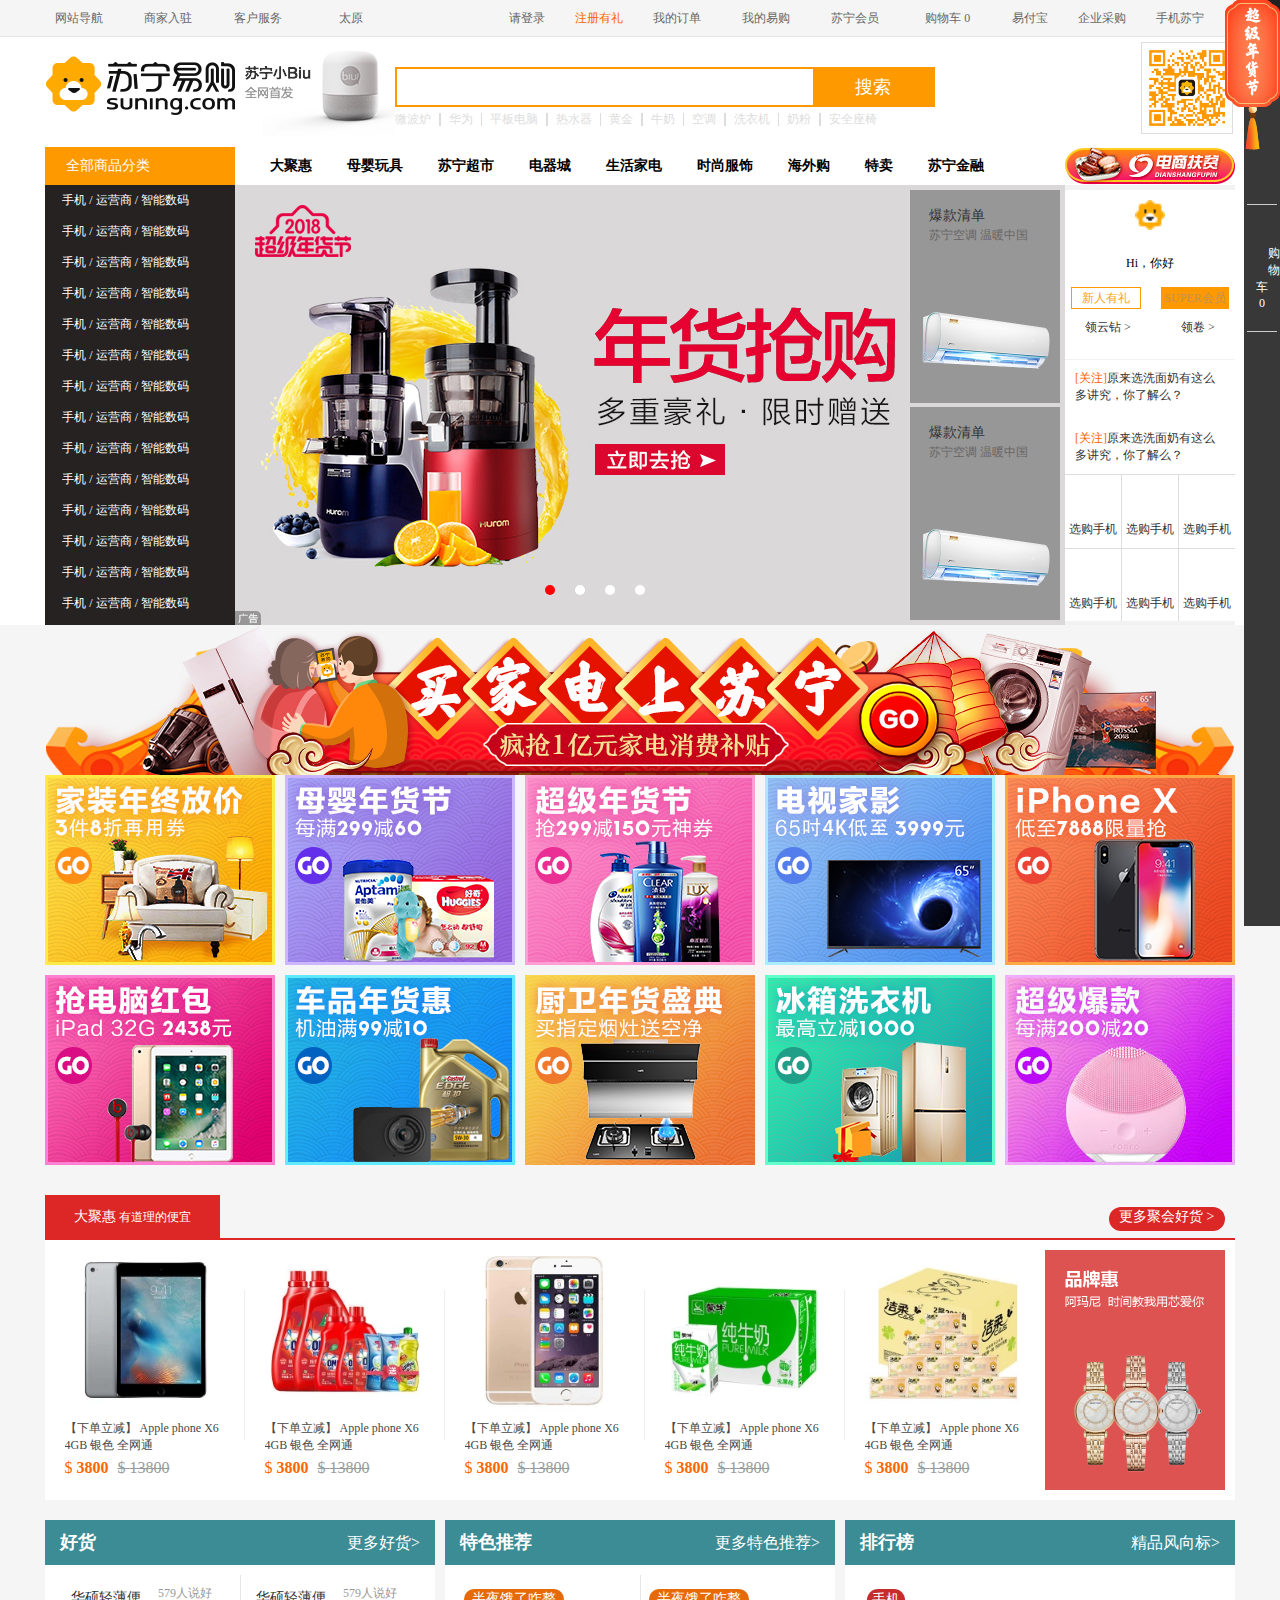
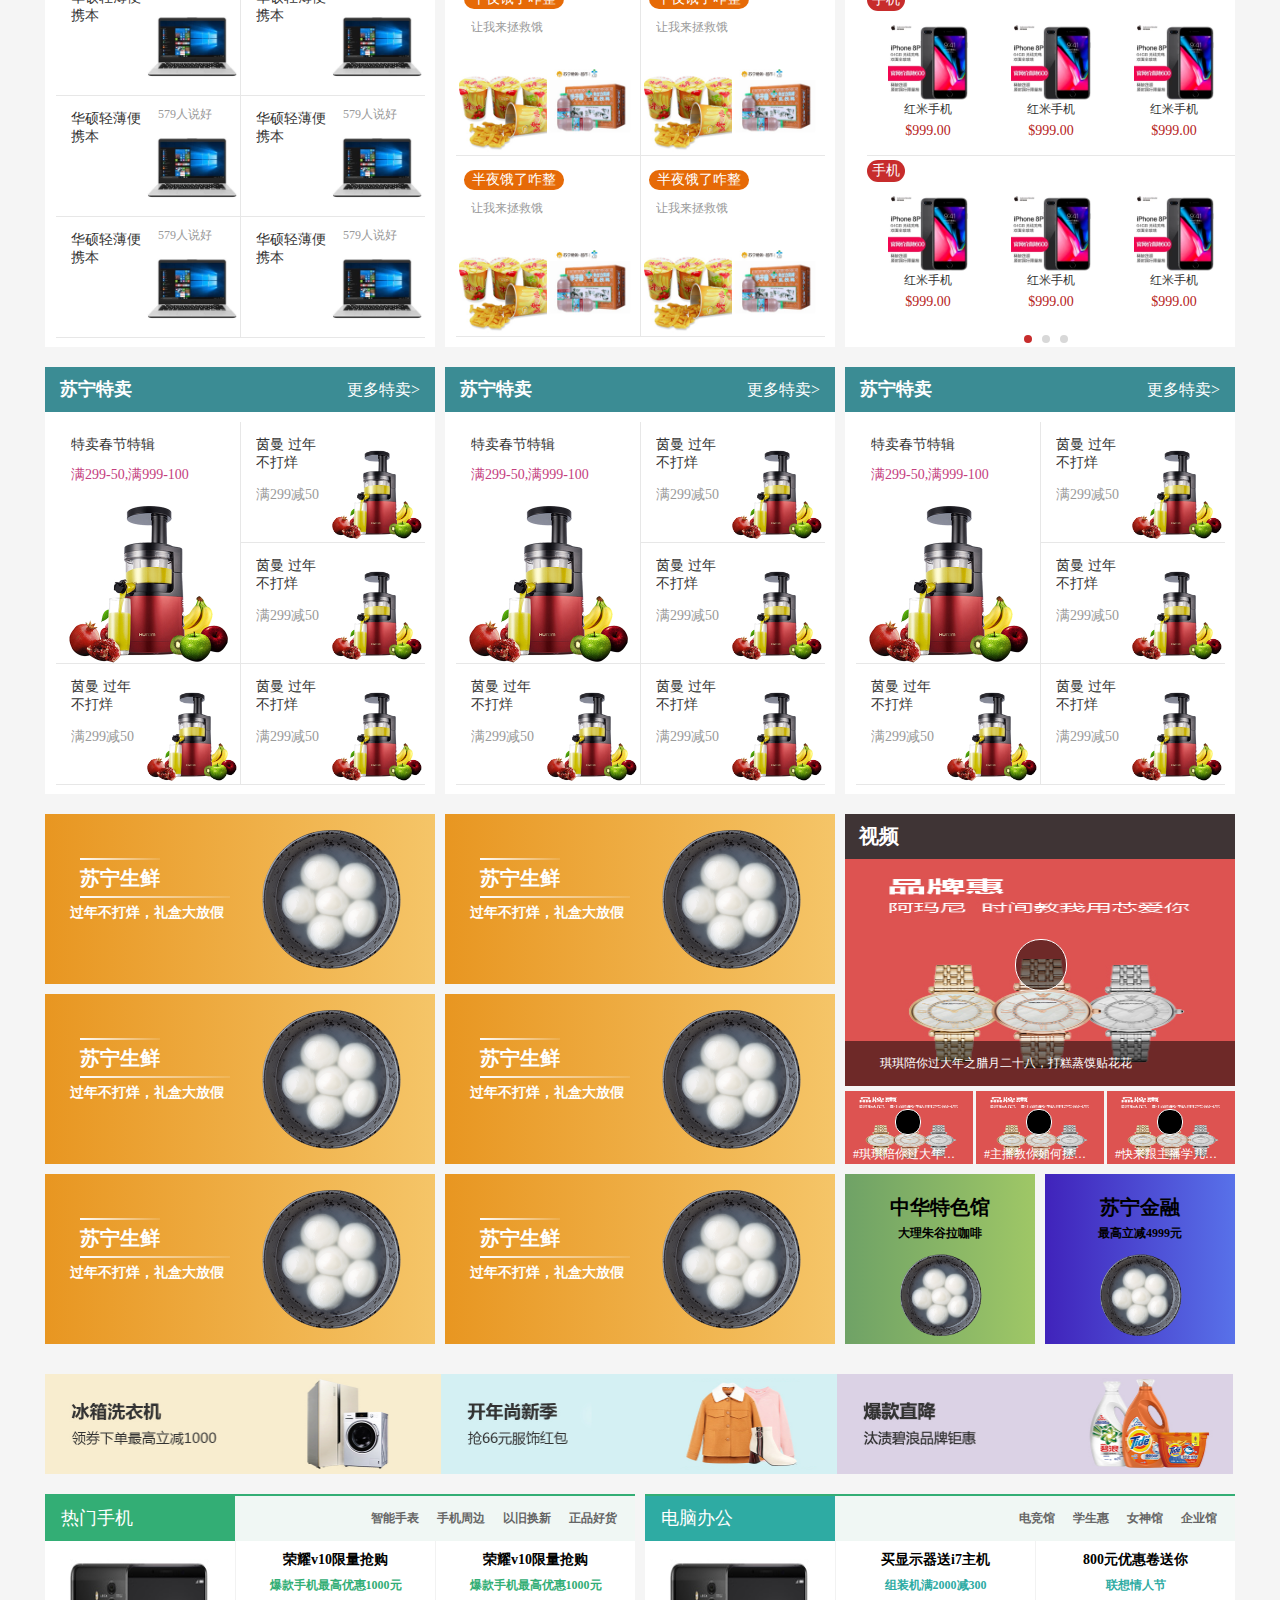
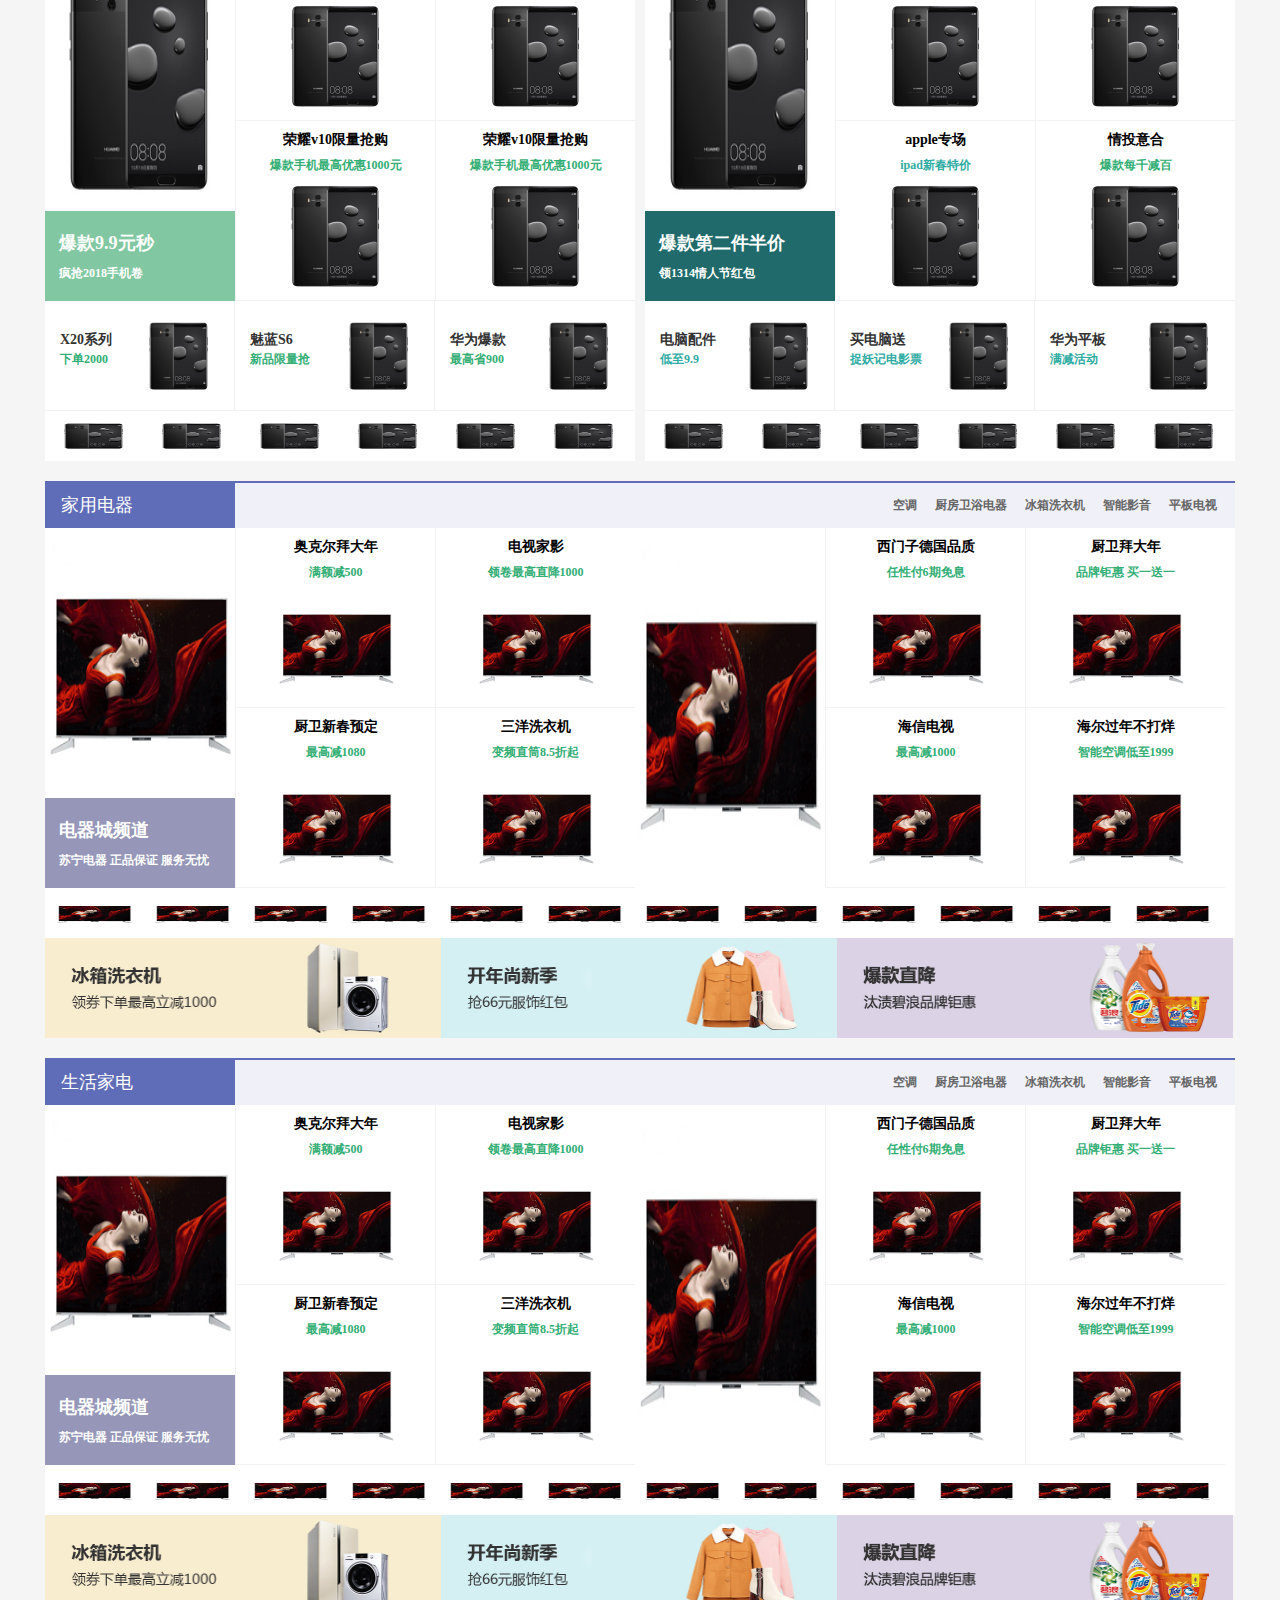
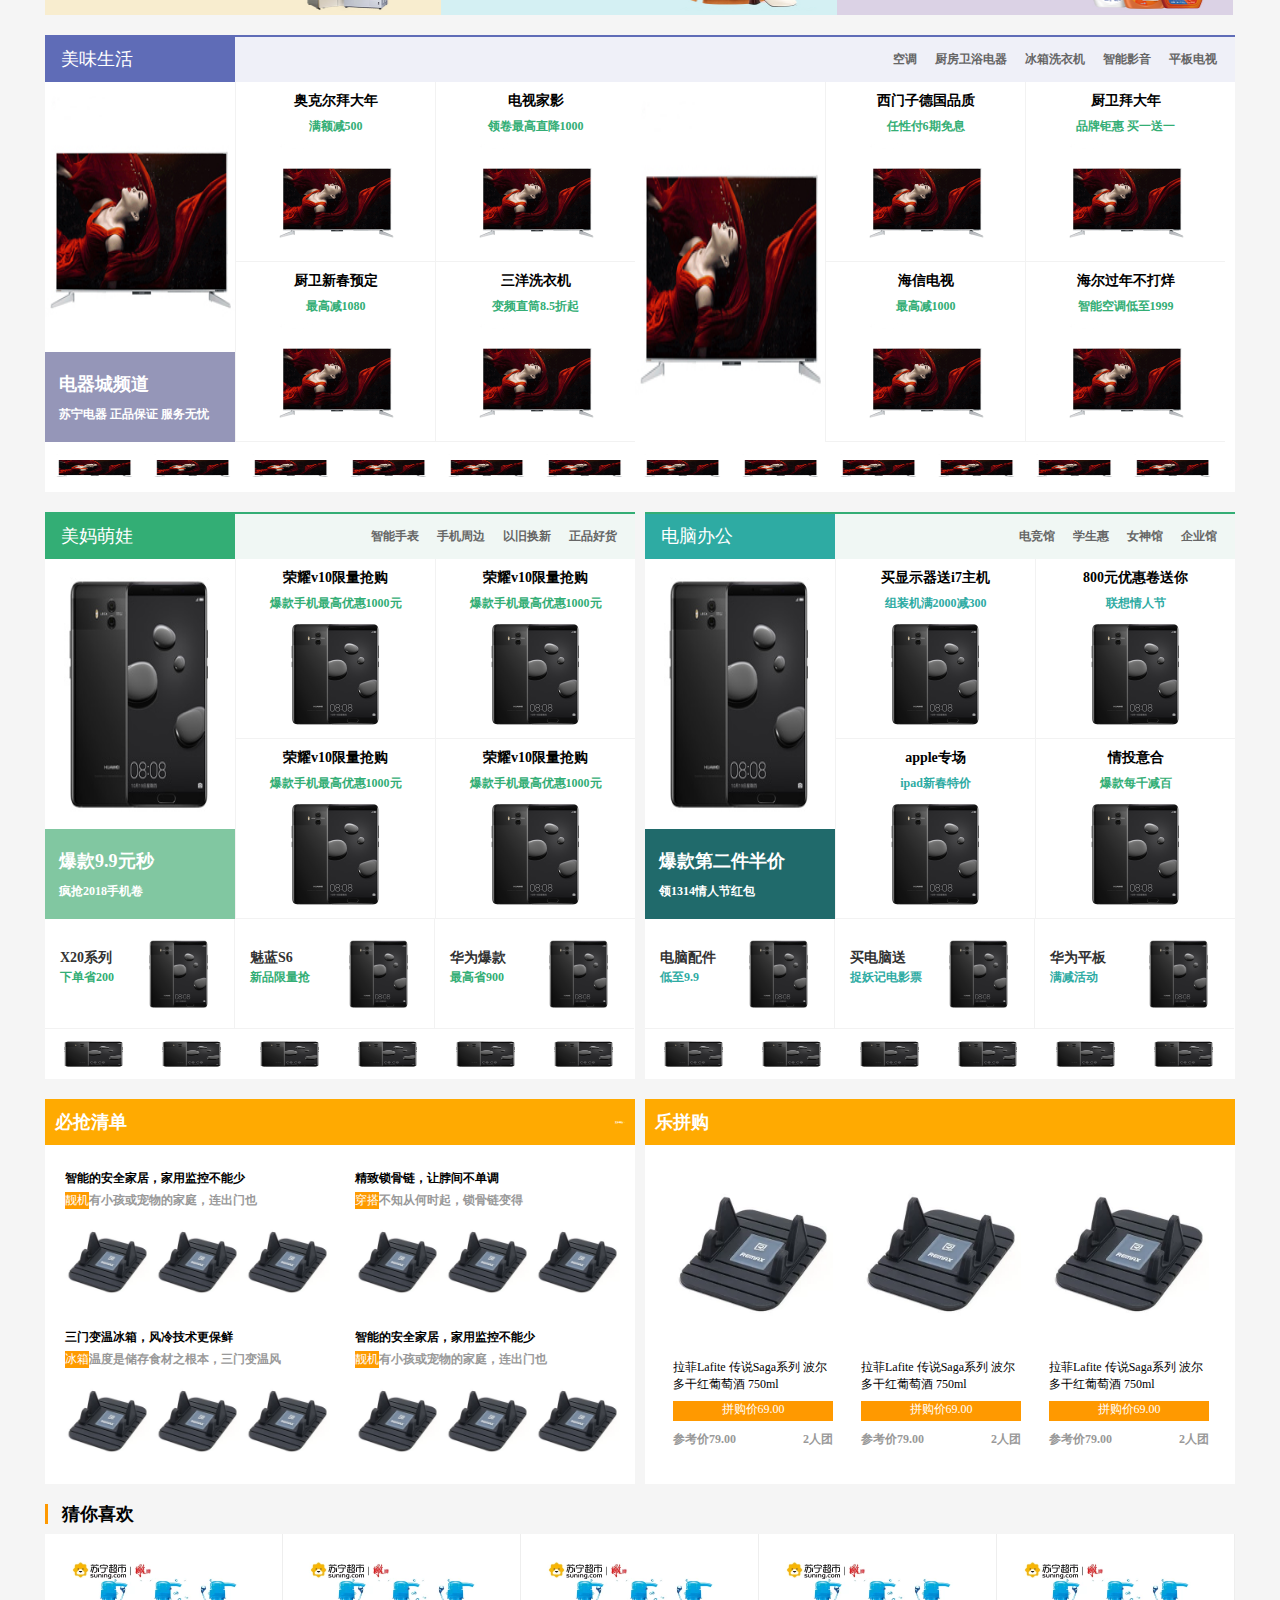
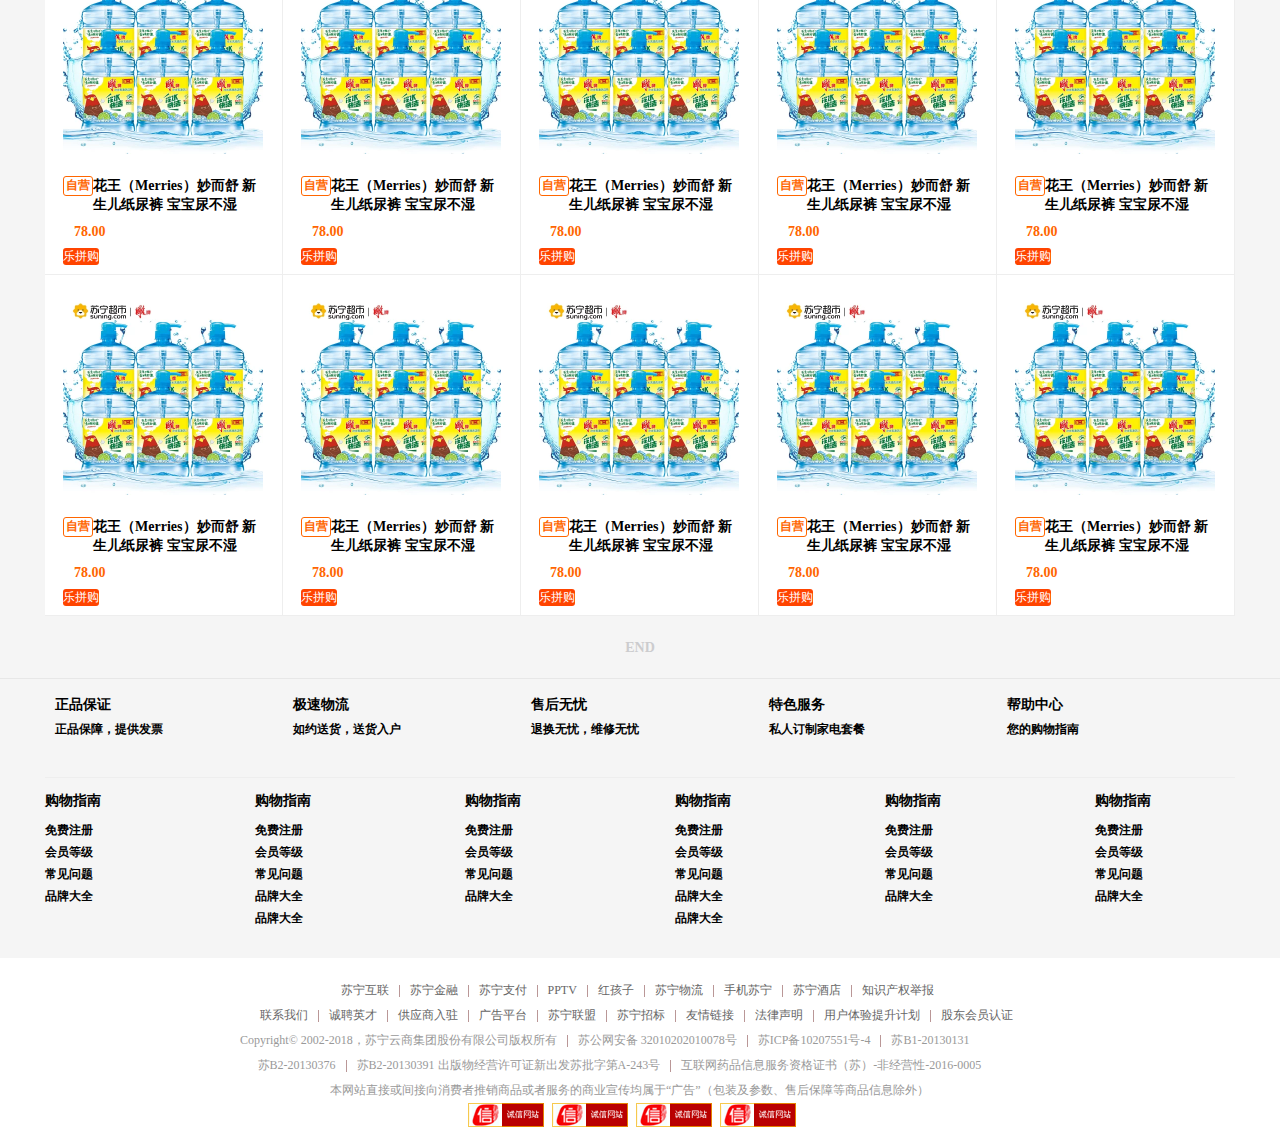
==== commit 7d428ffb: "Merge 46ae20b0461192df3cc532bbeac083364616ba75 into 642f611b646d4ac0c0c26e383924bcac17bb7ef4" ====
--- a/index.html
+++ b/index.html
@@ -3,5713 +3,4559 @@
 <head>
 	<meta charset="UTF-8">
 	<title>苏宁易购</title>
-	<link rel="icon" href="img/logo.png" type="image/png">
 	<link rel="stylesheet" href="css/index.css">
 	<link rel="stylesheet" href="css/public.css">
+	<link rel="shortcut icon" href="imgs/logo.ico" type="image/x-icon">
 </head>
 <body>
+	<!-- 固定定位开始 -->
+	<div class="fiexd">
+		<span class="fixed_ren">&#xe61e;</span>
+		<div class="fiexd_line"></div>
+		<div class="fixed_gouwu">
+			<span class="fixed_gouwutu">&#xe608;</span>
+			<span class="fixed_gouwu_wenzi">购</span>
+			<span class="fixed_gouwu_wenzi">物</span>
+			<span class="fixed_gouwu_wenzi">车</span>
+			<span class="fixed_gouwu_wenzi">0</span>
+		</div>
+		<div class="fiexd_line"></div>
+		<span class="fiexd_tu">&#xe7a8;
+			<div class="fiexd_bag">
+			</div>
+		</span>
+		<span class="fiexd_tu">&#xe6cb;</span>
+		<span class="fiexd_tu">&#xe609;</span>
+		<span class="fiexd_tu">&#xe653;</span>
+		<span class="fiexd_tu fiexd_tu1">&#xe635;</span>
+		<span class="fiexd_tu">&#xe644;</span>
+		<span class="fiexd_tu fiexd_tu2">&#xe6a2;</span>
+	</div>
+	<!-- 固定定位结束 -->
+	<img src="imgs/xuangua.png" alt="" class="fiexd_img">
+	<!-- 浮动导航开始-->
+	<div class="floatdaoh">
+		<div class="floatdaoh_content">
+			<div class="floatdaoh_left">
+				<span class="floatdaoh_left1">&#xe614;</span>
+				<span class="floatdaoh_list">全部商品分类</span>
+			</div>
+			<div class="floatdaoh_middle">
+				<i>&#xe633;</i>
+				<div class="floatdaoh_middle_top1"></div>
+				<div class="floatdaoh_middle_top2">
+					<span>搜索</span>
+				</div>
+			</div>
+			<div class="floatdaoh_right">
+				<span>请登录</span>
+				<span class="float_zi">注册有礼</span>
+				<span class="float_zi">购物车</span>
+			</div>
+		</div>
+	</div>
+	<!-- 浮动导航结束 -->
 	<!-- 头部开始 -->
 	<div class="head">
 		<div class="head_main">
 			<div class="head_left">
-				<div class="head_left1">
-					<span class="head_left12">网站导航</span>
-					<span class="head_left11">&#xe698;</span>
+				<div class="head_wenzi head_backgound">
+					<span class="head_wenzi1">网站导航</span>
+					<span class="head_wenzi2">&#xe698;</span>
+					<div class="head_wenzi_xiala">
+						<span class="head_wenzi_xiala_item">合作招商</span>
+						<span class="head_wenzi_xiala_item">合作招商</span>
+						<span class="head_wenzi_xiala_item">合作招商</span>
+						<span class="head_wenzi_xiala_item">合作招商</span>
+						<span class="head_wenzi_xiala_item">合作招商</span>
+						<span class="head_wenzi_xiala_item">合作招商</span>
+						<span class="head_wenzi_xiala_item">合作招商</span>
+						<span class="head_wenzi_xiala_item">合作招商</span>
+					</div>
 				</div>
 
-				<div class="head_left1">
-					<span class="head_left12 head_leftxiao">商家入驻</span>
-					<span class="head_left11">&#xe698;</span>
+				<div class="head_wenzi head_backgound">
+					<span class="head_wenzi1">商家入驻</span>
+					<span class="head_wenzi2">&#xe698;</span>
+					<div class="head_wenzi_xiala">
+						<span class="head_wenzi_xiala_item">合作招商</span>
+						<span class="head_wenzi_xiala_item">合作招商</span>
+						<span class="head_wenzi_xiala_item">合作招商</span>
+						<span class="head_wenzi_xiala_item">合作招商</span>
+						<span class="head_wenzi_xiala_item">合作招商</span>
+						<span class="head_wenzi_xiala_item">合作招商</span>
+						<span class="head_wenzi_xiala_item">合作招商</span>
+						<span class="head_wenzi_xiala_item">合作招商</span>
+					</div>
 				</div>
 
-				<div class="head_left1">
-					<span class="head_left12">客户服务</span>
-					<span class="head_left11">&#xe698;</span>
+				<div class="head_wenzi head_backgound">
+					<span class="head_wenzi1">客户服务</span>
+					<span class="head_wenzi2">&#xe698;</span>
+					<div class="head_wenzi_xiala">
+						<span class="head_wenzi_xiala_item">合作招商</span>
+						<span class="head_wenzi_xiala_item">合作招商</span>
+						<span class="head_wenzi_xiala_item">合作招商</span>
+						<span class="head_wenzi_xiala_item">合作招商</span>
+						<span class="head_wenzi_xiala_item">合作招商</span>
+						<span class="head_wenzi_xiala_item">合作招商</span>
+						<span class="head_wenzi_xiala_item">合作招商</span>
+						<span class="head_wenzi_xiala_item">合作招商</span>
+					</div>
 				</div>
 
-				<div class="head_left1 head_left2">
-					<span class="head_left21">&#xe60d;</span>
-					<span class="head_left12">太原</span>					
-					<span class="head_left13">&#xe626;</span>
+				<div class="head_wenzi">
+					<span class="head_wenzi3">&#xe60d;</span>
+					<span class="head_wenzi1">太原</span>
+					<span class="head_wenzi4">&#xe710;</span>
 				</div>
 			</div>
 			<div class="head_right">
-				<div class="head_right1">
-					<span>请登录</span>
-				</div>
-				<div class="head_right1 head_right111">
-					<span>注册有礼</span>
-				</div>
-				<!-- <div class="head_right2">
-					<span>注册有礼</span>
-				</div -->
-				<div class="head_left1">
-					<span class="head_left12">我的订单</span>
-					<span class="head_left11">&#xe698;</span>
-				</div>
-				<div class="head_left1">
-					<span class="head_left12">我的易购</span>
-					<span class="head_left11">&#xe698;</span>
-				</div>
-				<div class="head_right1">
-					<span>苏宁会员</span>
-				</div>
-				<div class="head_right3">
-					<span class="head_right11">&#xe608;</span>
-					<span class="head_right12">购物车<i>0</i></span>
-					<span class="head_left11">&#xe698;</span>
-				</div>
-				<div class="head_right1">
-					<span>易付宝</span>
-				</div>
-				<div class="head_right1">
-					<span>企业采购</span>
-				</div>
-				<div class="head_left1">
-					<span class="head_left12">手机苏宁</span>
-					<span class="head_left11">&#xe698;</span>
+				<div class="head_wenzi">
+					<span class="head_wenzi1">请登录</span>
+				</div>
+				<div class="head_wenzi">
+					<span class="head_wenzi5">注册有礼</span>
+				</div>
+				<div class="head_wenzi head_backgound">
+					<span class="head_wenzi1 ">我的订单</span>
+					<span class="head_wenzi2">&#xe698;</span>
+					<div class="head_wenzi_xiala">
+						<span class="head_wenzi_xiala_item">合作招商</span>
+						<span class="head_wenzi_xiala_item">合作招商</span>
+						<span class="head_wenzi_xiala_item">合作招商</span>
+						<span class="head_wenzi_xiala_item">合作招商</span>
+						<span class="head_wenzi_xiala_item">合作招商</span>
+						<span class="head_wenzi_xiala_item">合作招商</span>
+						<span class="head_wenzi_xiala_item">合作招商</span>
+						<span class="head_wenzi_xiala_item">合作招商</span>
+					</div>
+				</div>
+				<div class="head_wenzi head_backgound">
+					<span class="head_wenzi1">我的易购</span>
+					<span class="head_wenzi2">&#xe698;</span>
+					<div class="head_wenzi_xiala">
+						<span class="head_wenzi_xiala_item">合作招商</span>
+						<span class="head_wenzi_xiala_item">合作招商</span>
+						<span class="head_wenzi_xiala_item">合作招商</span>
+						<span class="head_wenzi_xiala_item">合作招商</span>
+						<span class="head_wenzi_xiala_item">合作招商</span>
+						<span class="head_wenzi_xiala_item">合作招商</span>
+						<span class="head_wenzi_xiala_item">合作招商</span>
+						<span class="head_wenzi_xiala_item">合作招商</span>
+					</div>
+				</div>
+				<div class="head_wenzi">
+					<span class="head_wenzi1">苏宁会员</span>
+				</div>
+				<div class="head_wenzi head_backgound">
+					<span class="head_wenzi3">&#xe600;</span>
+					<span class="head_wenzi1">购物车 0</span>
+					<span class="head_wenzi2">&#xe698;</span>
+					<div class="head_wenzi_xiala">
+						<span class="head_wenzi_xiala_item">合作招商</span>
+						<span class="head_wenzi_xiala_item">合作招商</span>
+						<span class="head_wenzi_xiala_item">合作招商</span>
+						<span class="head_wenzi_xiala_item">合作招商</span>
+						<span class="head_wenzi_xiala_item">合作招商</span>
+						<span class="head_wenzi_xiala_item">合作招商</span>
+						<span class="head_wenzi_xiala_item">合作招商</span>
+						<span class="head_wenzi_xiala_item">合作招商</span>
+					</div>
+				</div>
+				<div class="head_wenzi">
+					<span class="head_wenzi1">易付宝</span>
+				</div>
+				<div class="head_wenzi">
+					<span class="head_wenzi1">企业采购</span>
+				</div>
+				<div class="head_wenzi head_backgound">
+					<span class="head_wenzi1">手机苏宁</span>
+					<span class="head_wenzi2">&#xe698;</span>
+					<div class="head_wenzi_xiala">
+						<span class="head_wenzi_xiala_item">合作招商</span>
+						<span class="head_wenzi_xiala_item">合作招商</span>
+						<span class="head_wenzi_xiala_item">合作招商</span>
+						<span class="head_wenzi_xiala_item">合作招商</span>
+						<span class="head_wenzi_xiala_item">合作招商</span>
+						<span class="head_wenzi_xiala_item">合作招商</span>
+						<span class="head_wenzi_xiala_item">合作招商</span>
+						<span class="head_wenzi_xiala_item">合作招商</span>
+					</div>
 				</div>
 			</div>
 		</div>
 	</div>
 	<!-- 头部结束 -->
+	<!-- 搜索开始 -->
+	<main class="sousuo">
+		<div class="sousuo_main">
+			<div class="sousuo_tu">
+				<img src="imgs/suningyigou.png" alt="" class="sousuo_tu1">
+				<img src="imgs/suning2.jpg" alt="" class="sousuo_tu2">
+			</div>
+			<div class="sousuo_middle">
+				<div class="sousuo_middle_top">
+					<i>&#xe633;</i>
+					<div class="sousuo_middle_top1"></div>
+					<div class="sousuo_middle_top2">
+						<span>搜索</span>
+					</div>
+				</div>	
+				<div class="sousuo_bottom">
+					<div class="sousuo_bottom1">
+						<span>微波炉</span>
+						<div></div>
+					</div>
+					<div class="sousuo_bottom1">
+						<span>华为</span>
+						<div></div>
+					</div>
+					<div class="sousuo_bottom1">
+						<span>平板电脑</span>
+						<div></div>
+					</div>
+					<div class="sousuo_bottom1">
+						<span>热水器</span>
+						<div></div>
+					</div>
+					<div class="sousuo_bottom1">
+						<span>黄金</span>
+						<div></div>
+					</div>
+					<div class="sousuo_bottom1">
+						<span>牛奶</span>
+						<div></div>
+					</div>
+					<div class="sousuo_bottom1">
+						<span>空调</span>
+						<div></div>
+					</div>
+					<div class="sousuo_bottom1">
+						<span>洗衣机</span>
+						<div></div>
+					</div>
+					<div class="sousuo_bottom1">
+						<span>奶粉</span>
+						<div></div>
+					</div>
+					<div class="sousuo_bottom1">
+						<span>安全座椅</span>
+					</div>
+				</div>	
+			</div>
+			<div class="sousuo_erweima">
+				<img src="imgs/erweina.png" alt="" class="erweima">
+			</div>
+		</div>
+	</main>
+	<!-- 搜索结束 -->
 	<!-- 导航开始 -->
-	<div class="nav">
-		<div class="nav_left1">
-			<img src="img/nav1.png" alt="">
+	<section class="daoh">
+		<div class="daoh_main">
+			<div class="daoh_left">
+				<span class="daoh_left1">&#xe614;</span>
+				<span class="daoh_list">全部商品分类</span>
+			</div>
+			<div class="daoh_middle">
+				<div class="daoh_middle1">
+					<a href="">大聚惠</a>
+					<a href="">母婴玩具</a>
+					<a href="">苏宁超市</a>
+					<a href="">电器城</a>
+					<a href="">生活家电</a>
+					<a href="">时尚服饰</a>
+					<a href="">海外购</a>
+					<a href="">特卖</a>
+					<a href="">苏宁金融</a>
+					<a href="">苏宁会员</a>
+				</div>
+			</div>
+			<img src="imgs/daoh.png" alt="" class="daoh_tu">
 		</div>
-		<div class="nav_left2">
-			<img src="img/nav2.jpg" alt="">
-		</div>
-		<div class="nav_left3">
-			<div class="nav_left3_top">
-				<div class="nav_left_search">搜索</div>
-			</div>
-			<div class="nav_left3_bottom">
-				<a href="" class="nav_wenzi">取暖器</a>
-				<div class="nav_line"></div>
-				<a href="" class="nav_wenzi">荣耀</a>
-				<div class="nav_line"></div>
-				<a href="" class="nav_wenzi">电脑</a>
-				<div class="nav_line"></div>
-				<a href="" class="nav_wenzi">热水器</a>
-				<div class="nav_line"></div>
-				<a href="" class="nav_wenzi">戒指</a>
-				<div class="nav_line"></div>
-				<a href="" class="nav_wenzi">白酒</a>
-				<div class="nav_line"></div>
-				<a href="" class="nav_wenzi">空调</a>
-				<div class="nav_line"></div>
-				<a href="" class="nav_wenzi">洗衣机</a>
-				<div class="nav_line"></div>
-				<a href="" class="nav_wenzi">奶粉</a>
-				<div class="nav_line"></div>
-				<a href="" class="nav_wenzi">安全座椅</a>
-				<div class="nav_line"></div>
-			</div>
-		</div>
-		<div class="nav_left4">
-			<img src="img/nav4.png" alt="">
-		</div>
-	</div>
+	</section>
 	<!-- 导航结束 -->
-	<!-- title开始 -->
-	<div class="title">
-		<div class="title_left">
-			<span class="title_left1">&#xe610;</span>
-			<span class="title_left2">全部商品分类</span>
-		</div>
-		<div class="title_wenzi">
-			<span href="">大聚惠</span>
-			<!-- <div class="title_tan">电饭煲</div> -->
-			<span href="">母婴玩具</span>
-			<span href="">苏宁超市</span>
-			<span href="">电器城</span>
-			<span href="">生活家电</span>
-			<span href="">时尚服饰</span>
-			<span href="">海外购</span>
-			<span href="">特卖</span>
-			<span href="">苏宁金融</span>
-			<span href="">苏宁会员</span>
-		</div>
-		<div class="title_right">
-			<img src="img/title.png" alt="">
-		</div>
-	</div>
-	<!-- title结束 -->
 	<!-- banner开始 -->
 	<div class="banner">
 		<div class="banner_main">
-			<div class="banner_main_left">
-				<ul class="banner_nav">
-					<li class="li">
-						<span class="banner_tu">&#xe686;</span>
-						<span class="banner_wenzi">手机</span>
+			<ul class="banner_nav">
+            	<li>
+            		<div class="banner_nav_item1">
+	                	<span class="banner_xiaotubiao">&#xe693;</span>
+	                	<a class="banner_title">手机</a>
+	                	<em>/</em>
+	                	<a class="banner_title">运营商</a>
 						<em>/</em>
-						<span class="banner_wenzi">运营商</span>
+	                	<a class="banner_title">智能数码</a>
+                	</div>
+                	<div class="banner_left">
+						<div class="banner_left_l">
+							<div class="banner_left_top">
+								<span class="banner_left_top1">&nbsp;&nbsp;电器城&nbsp;&nbsp;</span>
+								<span class="banner_left_top1">&nbsp;&nbsp;手机频道&nbsp;&nbsp;</span>
+								<span class="banner_left_top1">&nbsp;&nbsp;智能数码&nbsp;&nbsp;</span>
+								<span class="banner_left_top1">&nbsp;&nbsp;以旧换新&nbsp;&nbsp;</span>
+								<span class="banner_left_top1">&nbsp;&nbsp;网上营业厅&nbsp;&nbsp;</span>
+								<span class="banner_left_top1">&nbsp;&nbsp;企业采购&nbsp;&nbsp;</span>
+							</div>
+							<div class="banner_left_top2">
+								<span class="banner_left_top3">&nbsp;&nbsp;手机通讯</span>
+								<div class="banner_left_top4">
+									<p class="banner_left_top5 banner_left_top6">【疯狂600元大额手机卷】</p>
+									<p class="banner_left_top5">全部手机</p>
+									<p class="banner_left_top5">小米</p>
+									<p class="banner_left_top5">华为</p>
+									<p class="banner_left_top5">vivo</p>
+									<p class="banner_left_top5">小米</p>
+									<p class="banner_left_top5">小米</p>
+									<p class="banner_left_top5">华为</p>
+									<p class="banner_left_top5">vivo</p>
+									<p class="banner_left_top5">小米</p>
+									<p class="banner_left_top5">小米</p>
+									<p class="banner_left_top5">华为</p>
+									<p class="banner_left_top5">vivo</p>
+									<p class="banner_left_top5">小米</p>
+									<p class="banner_left_top5">小米</p>
+									<p class="banner_left_top5">华为</p>
+									<p class="banner_left_top5">vivo</p>
+									<p class="banner_left_top5">小米</p>
+								</div>
+							</div>
+							<div class="banner_left_top2">
+								<span class="banner_left_top3">&nbsp;&nbsp;手机通讯</span>
+								<div class="banner_left_top4">
+									<p class="banner_left_top5 banner_left_top6">【疯狂600元大额手机卷】</p>
+									<p class="banner_left_top5">全部手机</p>
+									<p class="banner_left_top5">小米</p>
+									<p class="banner_left_top5">华为</p>
+									<p class="banner_left_top5">vivo</p>
+									<p class="banner_left_top5">小米</p>
+									<p class="banner_left_top5">小米</p>
+									<p class="banner_left_top5">华为</p>
+									<p class="banner_left_top5">vivo</p>
+									<p class="banner_left_top5">小米</p>
+									<p class="banner_left_top5">小米</p>
+									<p class="banner_left_top5">华为</p>
+									<p class="banner_left_top5">vivo</p>
+									<p class="banner_left_top5">小米</p>
+									<p class="banner_left_top5">小米</p>
+									<p class="banner_left_top5">华为</p>
+									<p class="banner_left_top5">vivo</p>
+									<p class="banner_left_top5">小米</p>
+								</div>
+							</div>
+							<div class="banner_left_top2">
+								<span class="banner_left_top3">&nbsp;&nbsp;手机通讯</span>
+								<div class="banner_left_top4">
+									<p class="banner_left_top5 banner_left_top6">【疯狂600元大额手机卷】</p>
+									<p class="banner_left_top5">全部手机</p>
+									<p class="banner_left_top5">小米</p>
+									<p class="banner_left_top5">华为</p>
+									<p class="banner_left_top5">vivo</p>
+									<p class="banner_left_top5">小米</p>
+									<p class="banner_left_top5">小米</p>
+									<p class="banner_left_top5">华为</p>
+									<p class="banner_left_top5">vivo</p>
+									<p class="banner_left_top5">小米</p>
+									<p class="banner_left_top5">小米</p>
+									<p class="banner_left_top5">华为</p>
+									<p class="banner_left_top5">vivo</p>
+									<p class="banner_left_top5">小米</p>
+									<p class="banner_left_top5">小米</p>
+									<p class="banner_left_top5">华为</p>
+									<p class="banner_left_top5">vivo</p>
+									<p class="banner_left_top5">小米</p>
+								</div>
+							</div>
+							<div class="banner_left_top2">
+								<span class="banner_left_top3">&nbsp;&nbsp;手机通讯</span>
+								<div class="banner_left_top4">
+									<p class="banner_left_top5 banner_left_top6">【疯狂600元大额手机卷】</p>
+									<p class="banner_left_top5">全部手机</p>
+									<p class="banner_left_top5">小米</p>
+									<p class="banner_left_top5">华为</p>
+									<p class="banner_left_top5">vivo</p>
+									<p class="banner_left_top5">小米</p>
+									<p class="banner_left_top5">小米</p>
+									<p class="banner_left_top5">华为</p>
+									<p class="banner_left_top5">vivo</p>
+									<p class="banner_left_top5">小米</p>
+									<p class="banner_left_top5">小米</p>
+									<p class="banner_left_top5">华为</p>
+									<p class="banner_left_top5">vivo</p>
+									<p class="banner_left_top5">小米</p>
+									<p class="banner_left_top5">小米</p>
+									<p class="banner_left_top5">华为</p>
+									<p class="banner_left_top5">vivo</p>
+									<p class="banner_left_top5">小米</p>
+								</div>
+							</div>
+						</div>
+						<div class="banner_left_r">
+							<div class="r_tu">
+								<div class="r_tu_img1">
+									<img src="imgs/1.jpg" alt="" class="r_tu_img">
+								</div>
+								<div class="r_tu_img1 r_tu_img2">
+									<img src="imgs/2.jpg" alt="" class="r_tu_img">
+								</div>
+								<div class="r_tu_img1">
+									<img src="imgs/3.jpg" alt="" class="r_tu_img">
+								</div>
+								<div class="r_tu_img1 r_tu_img2">
+									<img src="imgs/4.png" alt="" class="r_tu_img">
+								</div>
+								<div class="r_tu_img1">
+									<img src="imgs/5.jpg" alt="" class="r_tu_img">
+								</div>
+								<div class="r_tu_img1 r_tu_img2">
+									<img src="imgs/6.jpg" alt="" class="r_tu_img">
+								</div><div class="r_tu_img1 r_tu_img3">
+									<img src="imgs/7.jpg" alt="" class="r_tu_img">
+								</div>
+								<div class="r_tu_img1 r_tu_img2 r_tu_img3">
+									<img src="imgs/8.jpg" alt="" class="r_tu_img">
+								</div>
+							</div>
+							<div class="r_tu_bottom">
+								<div class="r_tu_bottom1">
+									<div class="r_tu_zi">
+										<p class="r_tu_zi1">智能数码</p>
+										<p class="r_tu_zi2">送180天延保</p>
+									</div>
+									<img src="imgs/dajuui3.webp" alt="" class="r_tu_tu">
+								</div>
+								<div class="r_tu_bottom1">
+									<div class="r_tu_zi">
+										<p class="r_tu_zi1">智能数码</p>
+										<p class="r_tu_zi2">送180天延保</p>
+									</div>
+									<img src="imgs/dajuui3.webp" alt="" class="r_tu_tu">
+								</div>
+							</div>
+						</div>
+                	</div>
+				</li>
+				<li>
+            		<div class="banner_nav_item1">
+	                	<span class="banner_xiaotubiao">&#xe693;</span>
+	                	<a class="banner_title">手机</a>
+	                	<em>/</em>
+	                	<a class="banner_title">运营商</a>
 						<em>/</em>
-						<span class="banner_wenzi">智能数码</span>
-						<div class="menu">
-							<div class="menu_left">
-								<div class="menu_left_top">
-									<div class="menu_ltop_item">
-										<span>电器城</span>
+	                	<a class="banner_title">智能数码</a>
+                	</div>
+                	<div class="banner_left">
+						<div class="banner_left_l">
+							<div class="banner_left_top">
+								<span class="banner_left_top1">&nbsp;&nbsp;电器城&nbsp;&nbsp;</span>
+								<span class="banner_left_top1">&nbsp;&nbsp;手机频道&nbsp;&nbsp;</span>
+								<span class="banner_left_top1">&nbsp;&nbsp;智能数码&nbsp;&nbsp;</span>
+								<span class="banner_left_top1">&nbsp;&nbsp;以旧换新&nbsp;&nbsp;</span>
+								<span class="banner_left_top1">&nbsp;&nbsp;网上营业厅&nbsp;&nbsp;</span>
+								<span class="banner_left_top1">&nbsp;&nbsp;企业采购&nbsp;&nbsp;</span>
+							</div>
+							<div class="banner_left_top2">
+								<span class="banner_left_top3">&nbsp;&nbsp;手机通讯</span>
+								<div class="banner_left_top4">
+									<p class="banner_left_top5 banner_left_top6">【疯狂600元大额手机卷】</p>
+									<p class="banner_left_top5">全部手机</p>
+									<p class="banner_left_top5">小米</p>
+									<p class="banner_left_top5">华为</p>
+									<p class="banner_left_top5">vivo</p>
+									<p class="banner_left_top5">小米</p>
+									<p class="banner_left_top5">小米</p>
+									<p class="banner_left_top5">华为</p>
+									<p class="banner_left_top5">vivo</p>
+									<p class="banner_left_top5">小米</p>
+									<p class="banner_left_top5">小米</p>
+									<p class="banner_left_top5">华为</p>
+									<p class="banner_left_top5">vivo</p>
+									<p class="banner_left_top5">小米</p>
+									<p class="banner_left_top5">小米</p>
+									<p class="banner_left_top5">华为</p>
+									<p class="banner_left_top5">vivo</p>
+									<p class="banner_left_top5">小米</p>
+								</div>
+							</div>
+							<div class="banner_left_top2">
+								<span class="banner_left_top3">&nbsp;&nbsp;手机通讯</span>
+								<div class="banner_left_top4">
+									<p class="banner_left_top5 banner_left_top6">【疯狂600元大额手机卷】</p>
+									<p class="banner_left_top5">全部手机</p>
+									<p class="banner_left_top5">小米</p>
+									<p class="banner_left_top5">华为</p>
+									<p class="banner_left_top5">vivo</p>
+									<p class="banner_left_top5">小米</p>
+									<p class="banner_left_top5">小米</p>
+									<p class="banner_left_top5">华为</p>
+									<p class="banner_left_top5">vivo</p>
+									<p class="banner_left_top5">小米</p>
+									<p class="banner_left_top5">小米</p>
+									<p class="banner_left_top5">华为</p>
+									<p class="banner_left_top5">vivo</p>
+									<p class="banner_left_top5">小米</p>
+									<p class="banner_left_top5">小米</p>
+									<p class="banner_left_top5">华为</p>
+									<p class="banner_left_top5">vivo</p>
+									<p class="banner_left_top5">小米</p>
+								</div>
+							</div>
+							<div class="banner_left_top2">
+								<span class="banner_left_top3">&nbsp;&nbsp;手机通讯</span>
+								<div class="banner_left_top4">
+									<p class="banner_left_top5 banner_left_top6">【疯狂600元大额手机卷】</p>
+									<p class="banner_left_top5">全部手机</p>
+									<p class="banner_left_top5">小米</p>
+									<p class="banner_left_top5">华为</p>
+									<p class="banner_left_top5">vivo</p>
+									<p class="banner_left_top5">小米</p>
+									<p class="banner_left_top5">小米</p>
+									<p class="banner_left_top5">华为</p>
+									<p class="banner_left_top5">vivo</p>
+									<p class="banner_left_top5">小米</p>
+									<p class="banner_left_top5">小米</p>
+									<p class="banner_left_top5">华为</p>
+									<p class="banner_left_top5">vivo</p>
+									<p class="banner_left_top5">小米</p>
+									<p class="banner_left_top5">小米</p>
+									<p class="banner_left_top5">华为</p>
+									<p class="banner_left_top5">vivo</p>
+									<p class="banner_left_top5">小米</p>
+								</div>
+							</div>
+							<div class="banner_left_top2">
+								<span class="banner_left_top3">&nbsp;&nbsp;手机通讯</span>
+								<div class="banner_left_top4">
+									<p class="banner_left_top5 banner_left_top6">【疯狂600元大额手机卷】</p>
+									<p class="banner_left_top5">全部手机</p>
+									<p class="banner_left_top5">小米</p>
+									<p class="banner_left_top5">华为</p>
+									<p class="banner_left_top5">vivo</p>
+									<p class="banner_left_top5">小米</p>
+									<p class="banner_left_top5">小米</p>
+									<p class="banner_left_top5">华为</p>
+									<p class="banner_left_top5">vivo</p>
+									<p class="banner_left_top5">小米</p>
+									<p class="banner_left_top5">小米</p>
+									<p class="banner_left_top5">华为</p>
+									<p class="banner_left_top5">vivo</p>
+									<p class="banner_left_top5">小米</p>
+									<p class="banner_left_top5">小米</p>
+									<p class="banner_left_top5">华为</p>
+									<p class="banner_left_top5">vivo</p>
+									<p class="banner_left_top5">小米</p>
+								</div>
+							</div>
+						</div>
+						<div class="banner_left_r">
+							<div class="r_tu">
+								<div class="r_tu_img1">
+									<img src="imgs/1.jpg" alt="" class="r_tu_img">
+								</div>
+								<div class="r_tu_img1 r_tu_img2">
+									<img src="imgs/2.jpg" alt="" class="r_tu_img">
+								</div>
+								<div class="r_tu_img1">
+									<img src="imgs/3.jpg" alt="" class="r_tu_img">
+								</div>
+								<div class="r_tu_img1 r_tu_img2">
+									<img src="imgs/4.png" alt="" class="r_tu_img">
+								</div>
+								<div class="r_tu_img1">
+									<img src="imgs/5.jpg" alt="" class="r_tu_img">
+								</div>
+								<div class="r_tu_img1 r_tu_img2">
+									<img src="imgs/6.jpg" alt="" class="r_tu_img">
+								</div><div class="r_tu_img1 r_tu_img3">
+									<img src="imgs/7.jpg" alt="" class="r_tu_img">
+								</div>
+								<div class="r_tu_img1 r_tu_img2 r_tu_img3">
+									<img src="imgs/8.jpg" alt="" class="r_tu_img">
+								</div>
+							</div>
+							<div class="r_tu_bottom">
+								<div class="r_tu_bottom1">
+									<div class="r_tu_zi">
+										<p class="r_tu_zi1">智能数码</p>
+										<p class="r_tu_zi2">送180天延保</p>
 									</div>
-									<div class="menu_ltop_item">
-										<span>手机频道</span>
+									<img src="imgs/dajuui3.webp" alt="" class="r_tu_tu">
+								</div>
+								<div class="r_tu_bottom1">
+									<div class="r_tu_zi">
+										<p class="r_tu_zi1">智能数码</p>
+										<p class="r_tu_zi2">送180天延保</p>
 									</div>
-									<div class="menu_ltop_item">
-										<span>智能数码</span>
+									<img src="imgs/dajuui3.webp" alt="" class="r_tu_tu">
+								</div>
+							</div>
+						</div>
+                	</div>
+				</li>
+				<li>
+            		<div class="banner_nav_item1">
+	                	<span class="banner_xiaotubiao">&#xe693;</span>
+	                	<a class="banner_title">手机</a>
+	                	<em>/</em>
+	                	<a class="banner_title">运营商</a>
+						<em>/</em>
+	                	<a class="banner_title">智能数码</a>
+                	</div>
+                	<div class="banner_left">
+						<div class="banner_left_l">
+							<div class="banner_left_top">
+								<span class="banner_left_top1">&nbsp;&nbsp;电器城&nbsp;&nbsp;</span>
+								<span class="banner_left_top1">&nbsp;&nbsp;手机频道&nbsp;&nbsp;</span>
+								<span class="banner_left_top1">&nbsp;&nbsp;智能数码&nbsp;&nbsp;</span>
+								<span class="banner_left_top1">&nbsp;&nbsp;以旧换新&nbsp;&nbsp;</span>
+								<span class="banner_left_top1">&nbsp;&nbsp;网上营业厅&nbsp;&nbsp;</span>
+								<span class="banner_left_top1">&nbsp;&nbsp;企业采购&nbsp;&nbsp;</span>
+							</div>
+							<div class="banner_left_top2">
+								<span class="banner_left_top3">&nbsp;&nbsp;手机通讯</span>
+								<div class="banner_left_top4">
+									<p class="banner_left_top5 banner_left_top6">【疯狂600元大额手机卷】</p>
+									<p class="banner_left_top5">全部手机</p>
+									<p class="banner_left_top5">小米</p>
+									<p class="banner_left_top5">华为</p>
+									<p class="banner_left_top5">vivo</p>
+									<p class="banner_left_top5">小米</p>
+									<p class="banner_left_top5">小米</p>
+									<p class="banner_left_top5">华为</p>
+									<p class="banner_left_top5">vivo</p>
+									<p class="banner_left_top5">小米</p>
+									<p class="banner_left_top5">小米</p>
+									<p class="banner_left_top5">华为</p>
+									<p class="banner_left_top5">vivo</p>
+									<p class="banner_left_top5">小米</p>
+									<p class="banner_left_top5">小米</p>
+									<p class="banner_left_top5">华为</p>
+									<p class="banner_left_top5">vivo</p>
+									<p class="banner_left_top5">小米</p>
+								</div>
+							</div>
+							<div class="banner_left_top2">
+								<span class="banner_left_top3">&nbsp;&nbsp;手机通讯</span>
+								<div class="banner_left_top4">
+									<p class="banner_left_top5 banner_left_top6">【疯狂600元大额手机卷】</p>
+									<p class="banner_left_top5">全部手机</p>
+									<p class="banner_left_top5">小米</p>
+									<p class="banner_left_top5">华为</p>
+									<p class="banner_left_top5">vivo</p>
+									<p class="banner_left_top5">小米</p>
+									<p class="banner_left_top5">小米</p>
+									<p class="banner_left_top5">华为</p>
+									<p class="banner_left_top5">vivo</p>
+									<p class="banner_left_top5">小米</p>
+									<p class="banner_left_top5">小米</p>
+									<p class="banner_left_top5">华为</p>
+									<p class="banner_left_top5">vivo</p>
+									<p class="banner_left_top5">小米</p>
+									<p class="banner_left_top5">小米</p>
+									<p class="banner_left_top5">华为</p>
+									<p class="banner_left_top5">vivo</p>
+									<p class="banner_left_top5">小米</p>
+								</div>
+							</div>
+							<div class="banner_left_top2">
+								<span class="banner_left_top3">&nbsp;&nbsp;手机通讯</span>
+								<div class="banner_left_top4">
+									<p class="banner_left_top5 banner_left_top6">【疯狂600元大额手机卷】</p>
+									<p class="banner_left_top5">全部手机</p>
+									<p class="banner_left_top5">小米</p>
+									<p class="banner_left_top5">华为</p>
+									<p class="banner_left_top5">vivo</p>
+									<p class="banner_left_top5">小米</p>
+									<p class="banner_left_top5">小米</p>
+									<p class="banner_left_top5">华为</p>
+									<p class="banner_left_top5">vivo</p>
+									<p class="banner_left_top5">小米</p>
+									<p class="banner_left_top5">小米</p>
+									<p class="banner_left_top5">华为</p>
+									<p class="banner_left_top5">vivo</p>
+									<p class="banner_left_top5">小米</p>
+									<p class="banner_left_top5">小米</p>
+									<p class="banner_left_top5">华为</p>
+									<p class="banner_left_top5">vivo</p>
+									<p class="banner_left_top5">小米</p>
+								</div>
+							</div>
+							<div class="banner_left_top2">
+								<span class="banner_left_top3">&nbsp;&nbsp;手机通讯</span>
+								<div class="banner_left_top4">
+									<p class="banner_left_top5 banner_left_top6">【疯狂600元大额手机卷】</p>
+									<p class="banner_left_top5">全部手机</p>
+									<p class="banner_left_top5">小米</p>
+									<p class="banner_left_top5">华为</p>
+									<p class="banner_left_top5">vivo</p>
+									<p class="banner_left_top5">小米</p>
+									<p class="banner_left_top5">小米</p>
+									<p class="banner_left_top5">华为</p>
+									<p class="banner_left_top5">vivo</p>
+									<p class="banner_left_top5">小米</p>
+									<p class="banner_left_top5">小米</p>
+									<p class="banner_left_top5">华为</p>
+									<p class="banner_left_top5">vivo</p>
+									<p class="banner_left_top5">小米</p>
+									<p class="banner_left_top5">小米</p>
+									<p class="banner_left_top5">华为</p>
+									<p class="banner_left_top5">vivo</p>
+									<p class="banner_left_top5">小米</p>
+								</div>
+							</div>
+						</div>
+						<div class="banner_left_r">
+							<div class="r_tu">
+								<div class="r_tu_img1">
+									<img src="imgs/1.jpg" alt="" class="r_tu_img">
+								</div>
+								<div class="r_tu_img1 r_tu_img2">
+									<img src="imgs/2.jpg" alt="" class="r_tu_img">
+								</div>
+								<div class="r_tu_img1">
+									<img src="imgs/3.jpg" alt="" class="r_tu_img">
+								</div>
+								<div class="r_tu_img1 r_tu_img2">
+									<img src="imgs/4.png" alt="" class="r_tu_img">
+								</div>
+								<div class="r_tu_img1">
+									<img src="imgs/5.jpg" alt="" class="r_tu_img">
+								</div>
+								<div class="r_tu_img1 r_tu_img2">
+									<img src="imgs/6.jpg" alt="" class="r_tu_img">
+								</div><div class="r_tu_img1 r_tu_img3">
+									<img src="imgs/7.jpg" alt="" class="r_tu_img">
+								</div>
+								<div class="r_tu_img1 r_tu_img2 r_tu_img3">
+									<img src="imgs/8.jpg" alt="" class="r_tu_img">
+								</div>
+							</div>
+							<div class="r_tu_bottom">
+								<div class="r_tu_bottom1">
+									<div class="r_tu_zi">
+										<p class="r_tu_zi1">智能数码</p>
+										<p class="r_tu_zi2">送180天延保</p>
 									</div>
-									<div class="menu_ltop_item">
-										<span>电器城</span>
+									<img src="imgs/dajuui3.webp" alt="" class="r_tu_tu">
+								</div>
+								<div class="r_tu_bottom1">
+									<div class="r_tu_zi">
+										<p class="r_tu_zi1">智能数码</p>
+										<p class="r_tu_zi2">送180天延保</p>
 									</div>
-									<div class="menu_ltop_item">
-										<span>手机频道</span>
+									<img src="imgs/dajuui3.webp" alt="" class="r_tu_tu">
+								</div>
+							</div>
+						</div>
+                	</div>
+				</li>
+				<li>
+            		<div class="banner_nav_item1">
+	                	<span class="banner_xiaotubiao">&#xe693;</span>
+	                	<a class="banner_title">手机</a>
+	                	<em>/</em>
+	                	<a class="banner_title">运营商</a>
+						<em>/</em>
+	                	<a class="banner_title">智能数码</a>
+                	</div>
+                	<div class="banner_left">
+						<div class="banner_left_l">
+							<div class="banner_left_top">
+								<span class="banner_left_top1">&nbsp;&nbsp;电器城&nbsp;&nbsp;</span>
+								<span class="banner_left_top1">&nbsp;&nbsp;手机频道&nbsp;&nbsp;</span>
+								<span class="banner_left_top1">&nbsp;&nbsp;智能数码&nbsp;&nbsp;</span>
+								<span class="banner_left_top1">&nbsp;&nbsp;以旧换新&nbsp;&nbsp;</span>
+								<span class="banner_left_top1">&nbsp;&nbsp;网上营业厅&nbsp;&nbsp;</span>
+								<span class="banner_left_top1">&nbsp;&nbsp;企业采购&nbsp;&nbsp;</span>
+							</div>
+							<div class="banner_left_top2">
+								<span class="banner_left_top3">&nbsp;&nbsp;手机通讯</span>
+								<div class="banner_left_top4">
+									<p class="banner_left_top5 banner_left_top6">【疯狂600元大额手机卷】</p>
+									<p class="banner_left_top5">全部手机</p>
+									<p class="banner_left_top5">小米</p>
+									<p class="banner_left_top5">华为</p>
+									<p class="banner_left_top5">vivo</p>
+									<p class="banner_left_top5">小米</p>
+									<p class="banner_left_top5">小米</p>
+									<p class="banner_left_top5">华为</p>
+									<p class="banner_left_top5">vivo</p>
+									<p class="banner_left_top5">小米</p>
+									<p class="banner_left_top5">小米</p>
+									<p class="banner_left_top5">华为</p>
+									<p class="banner_left_top5">vivo</p>
+									<p class="banner_left_top5">小米</p>
+									<p class="banner_left_top5">小米</p>
+									<p class="banner_left_top5">华为</p>
+									<p class="banner_left_top5">vivo</p>
+									<p class="banner_left_top5">小米</p>
+								</div>
+							</div>
+							<div class="banner_left_top2">
+								<span class="banner_left_top3">&nbsp;&nbsp;手机通讯</span>
+								<div class="banner_left_top4">
+									<p class="banner_left_top5 banner_left_top6">【疯狂600元大额手机卷】</p>
+									<p class="banner_left_top5">全部手机</p>
+									<p class="banner_left_top5">小米</p>
+									<p class="banner_left_top5">华为</p>
+									<p class="banner_left_top5">vivo</p>
+									<p class="banner_left_top5">小米</p>
+									<p class="banner_left_top5">小米</p>
+									<p class="banner_left_top5">华为</p>
+									<p class="banner_left_top5">vivo</p>
+									<p class="banner_left_top5">小米</p>
+									<p class="banner_left_top5">小米</p>
+									<p class="banner_left_top5">华为</p>
+									<p class="banner_left_top5">vivo</p>
+									<p class="banner_left_top5">小米</p>
+									<p class="banner_left_top5">小米</p>
+									<p class="banner_left_top5">华为</p>
+									<p class="banner_left_top5">vivo</p>
+									<p class="banner_left_top5">小米</p>
+								</div>
+							</div>
+							<div class="banner_left_top2">
+								<span class="banner_left_top3">&nbsp;&nbsp;手机通讯</span>
+								<div class="banner_left_top4">
+									<p class="banner_left_top5 banner_left_top6">【疯狂600元大额手机卷】</p>
+									<p class="banner_left_top5">全部手机</p>
+									<p class="banner_left_top5">小米</p>
+									<p class="banner_left_top5">华为</p>
+									<p class="banner_left_top5">vivo</p>
+									<p class="banner_left_top5">小米</p>
+									<p class="banner_left_top5">小米</p>
+									<p class="banner_left_top5">华为</p>
+									<p class="banner_left_top5">vivo</p>
+									<p class="banner_left_top5">小米</p>
+									<p class="banner_left_top5">小米</p>
+									<p class="banner_left_top5">华为</p>
+									<p class="banner_left_top5">vivo</p>
+									<p class="banner_left_top5">小米</p>
+									<p class="banner_left_top5">小米</p>
+									<p class="banner_left_top5">华为</p>
+									<p class="banner_left_top5">vivo</p>
+									<p class="banner_left_top5">小米</p>
+								</div>
+							</div>
+							<div class="banner_left_top2">
+								<span class="banner_left_top3">&nbsp;&nbsp;手机通讯</span>
+								<div class="banner_left_top4">
+									<p class="banner_left_top5 banner_left_top6">【疯狂600元大额手机卷】</p>
+									<p class="banner_left_top5">全部手机</p>
+									<p class="banner_left_top5">小米</p>
+									<p class="banner_left_top5">华为</p>
+									<p class="banner_left_top5">vivo</p>
+									<p class="banner_left_top5">小米</p>
+									<p class="banner_left_top5">小米</p>
+									<p class="banner_left_top5">华为</p>
+									<p class="banner_left_top5">vivo</p>
+									<p class="banner_left_top5">小米</p>
+									<p class="banner_left_top5">小米</p>
+									<p class="banner_left_top5">华为</p>
+									<p class="banner_left_top5">vivo</p>
+									<p class="banner_left_top5">小米</p>
+									<p class="banner_left_top5">小米</p>
+									<p class="banner_left_top5">华为</p>
+									<p class="banner_left_top5">vivo</p>
+									<p class="banner_left_top5">小米</p>
+								</div>
+							</div>
+						</div>
+						<div class="banner_left_r">
+							<div class="r_tu">
+								<div class="r_tu_img1">
+									<img src="imgs/1.jpg" alt="" class="r_tu_img">
+								</div>
+								<div class="r_tu_img1 r_tu_img2">
+									<img src="imgs/2.jpg" alt="" class="r_tu_img">
+								</div>
+								<div class="r_tu_img1">
+									<img src="imgs/3.jpg" alt="" class="r_tu_img">
+								</div>
+								<div class="r_tu_img1 r_tu_img2">
+									<img src="imgs/4.png" alt="" class="r_tu_img">
+								</div>
+								<div class="r_tu_img1">
+									<img src="imgs/5.jpg" alt="" class="r_tu_img">
+								</div>
+								<div class="r_tu_img1 r_tu_img2">
+									<img src="imgs/6.jpg" alt="" class="r_tu_img">
+								</div><div class="r_tu_img1 r_tu_img3">
+									<img src="imgs/7.jpg" alt="" class="r_tu_img">
+								</div>
+								<div class="r_tu_img1 r_tu_img2 r_tu_img3">
+									<img src="imgs/8.jpg" alt="" class="r_tu_img">
+								</div>
+							</div>
+							<div class="r_tu_bottom">
+								<div class="r_tu_bottom1">
+									<div class="r_tu_zi">
+										<p class="r_tu_zi1">智能数码</p>
+										<p class="r_tu_zi2">送180天延保</p>
 									</div>
-									<div class="menu_ltop_item">
-										<span>智能数码</span>
+									<img src="imgs/dajuui3.webp" alt="" class="r_tu_tu">
+								</div>
+								<div class="r_tu_bottom1">
+									<div class="r_tu_zi">
+										<p class="r_tu_zi1">智能数码</p>
+										<p class="r_tu_zi2">送180天延保</p>
 									</div>
-									<div class="menu_ltop_item">
-										<span>手机频道</span>
+									<img src="imgs/dajuui3.webp" alt="" class="r_tu_tu">
+								</div>
+							</div>
+						</div>
+                	</div>
+				</li>
+				<li>
+            		<div class="banner_nav_item1">
+	                	<span class="banner_xiaotubiao">&#xe693;</span>
+	                	<a class="banner_title">手机</a>
+	                	<em>/</em>
+	                	<a class="banner_title">运营商</a>
+						<em>/</em>
+	                	<a class="banner_title">智能数码</a>
+                	</div>
+                	<div class="banner_left">
+						<div class="banner_left_l">
+							<div class="banner_left_top">
+								<span class="banner_left_top1">&nbsp;&nbsp;电器城&nbsp;&nbsp;</span>
+								<span class="banner_left_top1">&nbsp;&nbsp;手机频道&nbsp;&nbsp;</span>
+								<span class="banner_left_top1">&nbsp;&nbsp;智能数码&nbsp;&nbsp;</span>
+								<span class="banner_left_top1">&nbsp;&nbsp;以旧换新&nbsp;&nbsp;</span>
+								<span class="banner_left_top1">&nbsp;&nbsp;网上营业厅&nbsp;&nbsp;</span>
+								<span class="banner_left_top1">&nbsp;&nbsp;企业采购&nbsp;&nbsp;</span>
+							</div>
+							<div class="banner_left_top2">
+								<span class="banner_left_top3">&nbsp;&nbsp;手机通讯</span>
+								<div class="banner_left_top4">
+									<p class="banner_left_top5 banner_left_top6">【疯狂600元大额手机卷】</p>
+									<p class="banner_left_top5">全部手机</p>
+									<p class="banner_left_top5">小米</p>
+									<p class="banner_left_top5">华为</p>
+									<p class="banner_left_top5">vivo</p>
+									<p class="banner_left_top5">小米</p>
+									<p class="banner_left_top5">小米</p>
+									<p class="banner_left_top5">华为</p>
+									<p class="banner_left_top5">vivo</p>
+									<p class="banner_left_top5">小米</p>
+									<p class="banner_left_top5">小米</p>
+									<p class="banner_left_top5">华为</p>
+									<p class="banner_left_top5">vivo</p>
+									<p class="banner_left_top5">小米</p>
+									<p class="banner_left_top5">小米</p>
+									<p class="banner_left_top5">华为</p>
+									<p class="banner_left_top5">vivo</p>
+									<p class="banner_left_top5">小米</p>
+								</div>
+							</div>
+							<div class="banner_left_top2">
+								<span class="banner_left_top3">&nbsp;&nbsp;手机通讯</span>
+								<div class="banner_left_top4">
+									<p class="banner_left_top5 banner_left_top6">【疯狂600元大额手机卷】</p>
+									<p class="banner_left_top5">全部手机</p>
+									<p class="banner_left_top5">小米</p>
+									<p class="banner_left_top5">华为</p>
+									<p class="banner_left_top5">vivo</p>
+									<p class="banner_left_top5">小米</p>
+									<p class="banner_left_top5">小米</p>
+									<p class="banner_left_top5">华为</p>
+									<p class="banner_left_top5">vivo</p>
+									<p class="banner_left_top5">小米</p>
+									<p class="banner_left_top5">小米</p>
+									<p class="banner_left_top5">华为</p>
+									<p class="banner_left_top5">vivo</p>
+									<p class="banner_left_top5">小米</p>
+									<p class="banner_left_top5">小米</p>
+									<p class="banner_left_top5">华为</p>
+									<p class="banner_left_top5">vivo</p>
+									<p class="banner_left_top5">小米</p>
+								</div>
+							</div>
+							<div class="banner_left_top2">
+								<span class="banner_left_top3">&nbsp;&nbsp;手机通讯</span>
+								<div class="banner_left_top4">
+									<p class="banner_left_top5 banner_left_top6">【疯狂600元大额手机卷】</p>
+									<p class="banner_left_top5">全部手机</p>
+									<p class="banner_left_top5">小米</p>
+									<p class="banner_left_top5">华为</p>
+									<p class="banner_left_top5">vivo</p>
+									<p class="banner_left_top5">小米</p>
+									<p class="banner_left_top5">小米</p>
+									<p class="banner_left_top5">华为</p>
+									<p class="banner_left_top5">vivo</p>
+									<p class="banner_left_top5">小米</p>
+									<p class="banner_left_top5">小米</p>
+									<p class="banner_left_top5">华为</p>
+									<p class="banner_left_top5">vivo</p>
+									<p class="banner_left_top5">小米</p>
+									<p class="banner_left_top5">小米</p>
+									<p class="banner_left_top5">华为</p>
+									<p class="banner_left_top5">vivo</p>
+									<p class="banner_left_top5">小米</p>
+								</div>
+							</div>
+							<div class="banner_left_top2">
+								<span class="banner_left_top3">&nbsp;&nbsp;手机通讯</span>
+								<div class="banner_left_top4">
+									<p class="banner_left_top5 banner_left_top6">【疯狂600元大额手机卷】</p>
+									<p class="banner_left_top5">全部手机</p>
+									<p class="banner_left_top5">小米</p>
+									<p class="banner_left_top5">华为</p>
+									<p class="banner_left_top5">vivo</p>
+									<p class="banner_left_top5">小米</p>
+									<p class="banner_left_top5">小米</p>
+									<p class="banner_left_top5">华为</p>
+									<p class="banner_left_top5">vivo</p>
+									<p class="banner_left_top5">小米</p>
+									<p class="banner_left_top5">小米</p>
+									<p class="banner_left_top5">华为</p>
+									<p class="banner_left_top5">vivo</p>
+									<p class="banner_left_top5">小米</p>
+									<p class="banner_left_top5">小米</p>
+									<p class="banner_left_top5">华为</p>
+									<p class="banner_left_top5">vivo</p>
+									<p class="banner_left_top5">小米</p>
+								</div>
+							</div>
+						</div>
+						<div class="banner_left_r">
+							<div class="r_tu">
+								<div class="r_tu_img1">
+									<img src="imgs/1.jpg" alt="" class="r_tu_img">
+								</div>
+								<div class="r_tu_img1 r_tu_img2">
+									<img src="imgs/2.jpg" alt="" class="r_tu_img">
+								</div>
+								<div class="r_tu_img1">
+									<img src="imgs/3.jpg" alt="" class="r_tu_img">
+								</div>
+								<div class="r_tu_img1 r_tu_img2">
+									<img src="imgs/4.png" alt="" class="r_tu_img">
+								</div>
+								<div class="r_tu_img1">
+									<img src="imgs/5.jpg" alt="" class="r_tu_img">
+								</div>
+								<div class="r_tu_img1 r_tu_img2">
+									<img src="imgs/6.jpg" alt="" class="r_tu_img">
+								</div><div class="r_tu_img1 r_tu_img3">
+									<img src="imgs/7.jpg" alt="" class="r_tu_img">
+								</div>
+								<div class="r_tu_img1 r_tu_img2 r_tu_img3">
+									<img src="imgs/8.jpg" alt="" class="r_tu_img">
+								</div>
+							</div>
+							<div class="r_tu_bottom">
+								<div class="r_tu_bottom1">
+									<div class="r_tu_zi">
+										<p class="r_tu_zi1">智能数码</p>
+										<p class="r_tu_zi2">送180天延保</p>
 									</div>
-								</div>
-								<div class="menu_left_wenzi">
-									<div class="menu_lwenzi_left">
-										<h1>手机通讯</h1>
+									<img src="imgs/dajuui3.webp" alt="" class="r_tu_tu">
+								</div>
+								<div class="r_tu_bottom1">
+									<div class="r_tu_zi">
+										<p class="r_tu_zi1">智能数码</p>
+										<p class="r_tu_zi2">送180天延保</p>
 									</div>
-									<div class="menu_lwenzi_right">
-										<span>全部手机</span>
-										<span>全部手机</span>
-										<span>全部手机</span>
-										<span>全部手机</span>
-										<span>全部手机</span>
-										<span>全部手机</span>
-										<span>全部手机</span>
-										<span>全部手机</span>
-										<span>全部手机<br/></span>
-										<span>全部手机</span>
-										<span>全部手机</span>
-										<span>全部手机</span>
-										<span>全部手机</span>
-										<span>全部手机</span>
-										<span>全部手机</span>
-										
+									<img src="imgs/dajuui3.webp" alt="" class="r_tu_tu">
+								</div>
+							</div>
+						</div>
+                	</div>
+				</li>
+				<li>
+            		<div class="banner_nav_item1">
+	                	<span class="banner_xiaotubiao">&#xe693;</span>
+	                	<a class="banner_title">手机</a>
+	                	<em>/</em>
+	                	<a class="banner_title">运营商</a>
+						<em>/</em>
+	                	<a class="banner_title">智能数码</a>
+                	</div>
+                	<div class="banner_left">
+						<div class="banner_left_l">
+							<div class="banner_left_top">
+								<span class="banner_left_top1">&nbsp;&nbsp;电器城&nbsp;&nbsp;</span>
+								<span class="banner_left_top1">&nbsp;&nbsp;手机频道&nbsp;&nbsp;</span>
+								<span class="banner_left_top1">&nbsp;&nbsp;智能数码&nbsp;&nbsp;</span>
+								<span class="banner_left_top1">&nbsp;&nbsp;以旧换新&nbsp;&nbsp;</span>
+								<span class="banner_left_top1">&nbsp;&nbsp;网上营业厅&nbsp;&nbsp;</span>
+								<span class="banner_left_top1">&nbsp;&nbsp;企业采购&nbsp;&nbsp;</span>
+							</div>
+							<div class="banner_left_top2">
+								<span class="banner_left_top3">&nbsp;&nbsp;手机通讯</span>
+								<div class="banner_left_top4">
+									<p class="banner_left_top5 banner_left_top6">【疯狂600元大额手机卷】</p>
+									<p class="banner_left_top5">全部手机</p>
+									<p class="banner_left_top5">小米</p>
+									<p class="banner_left_top5">华为</p>
+									<p class="banner_left_top5">vivo</p>
+									<p class="banner_left_top5">小米</p>
+									<p class="banner_left_top5">小米</p>
+									<p class="banner_left_top5">华为</p>
+									<p class="banner_left_top5">vivo</p>
+									<p class="banner_left_top5">小米</p>
+									<p class="banner_left_top5">小米</p>
+									<p class="banner_left_top5">华为</p>
+									<p class="banner_left_top5">vivo</p>
+									<p class="banner_left_top5">小米</p>
+									<p class="banner_left_top5">小米</p>
+									<p class="banner_left_top5">华为</p>
+									<p class="banner_left_top5">vivo</p>
+									<p class="banner_left_top5">小米</p>
+								</div>
+							</div>
+							<div class="banner_left_top2">
+								<span class="banner_left_top3">&nbsp;&nbsp;手机通讯</span>
+								<div class="banner_left_top4">
+									<p class="banner_left_top5 banner_left_top6">【疯狂600元大额手机卷】</p>
+									<p class="banner_left_top5">全部手机</p>
+									<p class="banner_left_top5">小米</p>
+									<p class="banner_left_top5">华为</p>
+									<p class="banner_left_top5">vivo</p>
+									<p class="banner_left_top5">小米</p>
+									<p class="banner_left_top5">小米</p>
+									<p class="banner_left_top5">华为</p>
+									<p class="banner_left_top5">vivo</p>
+									<p class="banner_left_top5">小米</p>
+									<p class="banner_left_top5">小米</p>
+									<p class="banner_left_top5">华为</p>
+									<p class="banner_left_top5">vivo</p>
+									<p class="banner_left_top5">小米</p>
+									<p class="banner_left_top5">小米</p>
+									<p class="banner_left_top5">华为</p>
+									<p class="banner_left_top5">vivo</p>
+									<p class="banner_left_top5">小米</p>
+								</div>
+							</div>
+							<div class="banner_left_top2">
+								<span class="banner_left_top3">&nbsp;&nbsp;手机通讯</span>
+								<div class="banner_left_top4">
+									<p class="banner_left_top5 banner_left_top6">【疯狂600元大额手机卷】</p>
+									<p class="banner_left_top5">全部手机</p>
+									<p class="banner_left_top5">小米</p>
+									<p class="banner_left_top5">华为</p>
+									<p class="banner_left_top5">vivo</p>
+									<p class="banner_left_top5">小米</p>
+									<p class="banner_left_top5">小米</p>
+									<p class="banner_left_top5">华为</p>
+									<p class="banner_left_top5">vivo</p>
+									<p class="banner_left_top5">小米</p>
+									<p class="banner_left_top5">小米</p>
+									<p class="banner_left_top5">华为</p>
+									<p class="banner_left_top5">vivo</p>
+									<p class="banner_left_top5">小米</p>
+									<p class="banner_left_top5">小米</p>
+									<p class="banner_left_top5">华为</p>
+									<p class="banner_left_top5">vivo</p>
+									<p class="banner_left_top5">小米</p>
+								</div>
+							</div>
+							<div class="banner_left_top2">
+								<span class="banner_left_top3">&nbsp;&nbsp;手机通讯</span>
+								<div class="banner_left_top4">
+									<p class="banner_left_top5 banner_left_top6">【疯狂600元大额手机卷】</p>
+									<p class="banner_left_top5">全部手机</p>
+									<p class="banner_left_top5">小米</p>
+									<p class="banner_left_top5">华为</p>
+									<p class="banner_left_top5">vivo</p>
+									<p class="banner_left_top5">小米</p>
+									<p class="banner_left_top5">小米</p>
+									<p class="banner_left_top5">华为</p>
+									<p class="banner_left_top5">vivo</p>
+									<p class="banner_left_top5">小米</p>
+									<p class="banner_left_top5">小米</p>
+									<p class="banner_left_top5">华为</p>
+									<p class="banner_left_top5">vivo</p>
+									<p class="banner_left_top5">小米</p>
+									<p class="banner_left_top5">小米</p>
+									<p class="banner_left_top5">华为</p>
+									<p class="banner_left_top5">vivo</p>
+									<p class="banner_left_top5">小米</p>
+								</div>
+							</div>
+						</div>
+						<div class="banner_left_r">
+							<div class="r_tu">
+								<div class="r_tu_img1">
+									<img src="imgs/1.jpg" alt="" class="r_tu_img">
+								</div>
+								<div class="r_tu_img1 r_tu_img2">
+									<img src="imgs/2.jpg" alt="" class="r_tu_img">
+								</div>
+								<div class="r_tu_img1">
+									<img src="imgs/3.jpg" alt="" class="r_tu_img">
+								</div>
+								<div class="r_tu_img1 r_tu_img2">
+									<img src="imgs/4.png" alt="" class="r_tu_img">
+								</div>
+								<div class="r_tu_img1">
+									<img src="imgs/5.jpg" alt="" class="r_tu_img">
+								</div>
+								<div class="r_tu_img1 r_tu_img2">
+									<img src="imgs/6.jpg" alt="" class="r_tu_img">
+								</div><div class="r_tu_img1 r_tu_img3">
+									<img src="imgs/7.jpg" alt="" class="r_tu_img">
+								</div>
+								<div class="r_tu_img1 r_tu_img2 r_tu_img3">
+									<img src="imgs/8.jpg" alt="" class="r_tu_img">
+								</div>
+							</div>
+							<div class="r_tu_bottom">
+								<div class="r_tu_bottom1">
+									<div class="r_tu_zi">
+										<p class="r_tu_zi1">智能数码</p>
+										<p class="r_tu_zi2">送180天延保</p>
 									</div>
-								</div>
-								<div class="menu_left_wenzi">
-									<div class="menu_lwenzi_left">
-										<h1>手机通讯</h1>
+									<img src="imgs/dajuui3.webp" alt="" class="r_tu_tu">
+								</div>
+								<div class="r_tu_bottom1">
+									<div class="r_tu_zi">
+										<p class="r_tu_zi1">智能数码</p>
+										<p class="r_tu_zi2">送180天延保</p>
 									</div>
-									<div class="menu_lwenzi_right">
-										<span>全部手机</span>
-										<span>全部手机</span>
-										<span>全部手机</span>
-										<span>全部手机</span>
-										<span>全部手机</span>
-										<span>全部手机</span>
-										<span>全部手机</span>
-										<span>全部手机</span>
-										<span>全部手机<br/></span>
-										<span>全部手机</span>
-										<span>全部手机</span>
-										<span>全部手机</span>
-										<span>全部手机</span>
-										<span>全部手机</span>
-										<span>全部手机</span>
-										
+									<img src="imgs/dajuui3.webp" alt="" class="r_tu_tu">
+								</div>
+							</div>
+						</div>
+                	</div>
+				</li>
+				<li>
+            		<div class="banner_nav_item1">
+	                	<span class="banner_xiaotubiao">&#xe693;</span>
+	                	<a class="banner_title">手机</a>
+	                	<em>/</em>
+	                	<a class="banner_title">运营商</a>
+						<em>/</em>
+	                	<a class="banner_title">智能数码</a>
+                	</div>
+                	<div class="banner_left">
+						<div class="banner_left_l">
+							<div class="banner_left_top">
+								<span class="banner_left_top1">&nbsp;&nbsp;电器城&nbsp;&nbsp;</span>
+								<span class="banner_left_top1">&nbsp;&nbsp;手机频道&nbsp;&nbsp;</span>
+								<span class="banner_left_top1">&nbsp;&nbsp;智能数码&nbsp;&nbsp;</span>
+								<span class="banner_left_top1">&nbsp;&nbsp;以旧换新&nbsp;&nbsp;</span>
+								<span class="banner_left_top1">&nbsp;&nbsp;网上营业厅&nbsp;&nbsp;</span>
+								<span class="banner_left_top1">&nbsp;&nbsp;企业采购&nbsp;&nbsp;</span>
+							</div>
+							<div class="banner_left_top2">
+								<span class="banner_left_top3">&nbsp;&nbsp;手机通讯</span>
+								<div class="banner_left_top4">
+									<p class="banner_left_top5 banner_left_top6">【疯狂600元大额手机卷】</p>
+									<p class="banner_left_top5">全部手机</p>
+									<p class="banner_left_top5">小米</p>
+									<p class="banner_left_top5">华为</p>
+									<p class="banner_left_top5">vivo</p>
+									<p class="banner_left_top5">小米</p>
+									<p class="banner_left_top5">小米</p>
+									<p class="banner_left_top5">华为</p>
+									<p class="banner_left_top5">vivo</p>
+									<p class="banner_left_top5">小米</p>
+									<p class="banner_left_top5">小米</p>
+									<p class="banner_left_top5">华为</p>
+									<p class="banner_left_top5">vivo</p>
+									<p class="banner_left_top5">小米</p>
+									<p class="banner_left_top5">小米</p>
+									<p class="banner_left_top5">华为</p>
+									<p class="banner_left_top5">vivo</p>
+									<p class="banner_left_top5">小米</p>
+								</div>
+							</div>
+							<div class="banner_left_top2">
+								<span class="banner_left_top3">&nbsp;&nbsp;手机通讯</span>
+								<div class="banner_left_top4">
+									<p class="banner_left_top5 banner_left_top6">【疯狂600元大额手机卷】</p>
+									<p class="banner_left_top5">全部手机</p>
+									<p class="banner_left_top5">小米</p>
+									<p class="banner_left_top5">华为</p>
+									<p class="banner_left_top5">vivo</p>
+									<p class="banner_left_top5">小米</p>
+									<p class="banner_left_top5">小米</p>
+									<p class="banner_left_top5">华为</p>
+									<p class="banner_left_top5">vivo</p>
+									<p class="banner_left_top5">小米</p>
+									<p class="banner_left_top5">小米</p>
+									<p class="banner_left_top5">华为</p>
+									<p class="banner_left_top5">vivo</p>
+									<p class="banner_left_top5">小米</p>
+									<p class="banner_left_top5">小米</p>
+									<p class="banner_left_top5">华为</p>
+									<p class="banner_left_top5">vivo</p>
+									<p class="banner_left_top5">小米</p>
+								</div>
+							</div>
+							<div class="banner_left_top2">
+								<span class="banner_left_top3">&nbsp;&nbsp;手机通讯</span>
+								<div class="banner_left_top4">
+									<p class="banner_left_top5 banner_left_top6">【疯狂600元大额手机卷】</p>
+									<p class="banner_left_top5">全部手机</p>
+									<p class="banner_left_top5">小米</p>
+									<p class="banner_left_top5">华为</p>
+									<p class="banner_left_top5">vivo</p>
+									<p class="banner_left_top5">小米</p>
+									<p class="banner_left_top5">小米</p>
+									<p class="banner_left_top5">华为</p>
+									<p class="banner_left_top5">vivo</p>
+									<p class="banner_left_top5">小米</p>
+									<p class="banner_left_top5">小米</p>
+									<p class="banner_left_top5">华为</p>
+									<p class="banner_left_top5">vivo</p>
+									<p class="banner_left_top5">小米</p>
+									<p class="banner_left_top5">小米</p>
+									<p class="banner_left_top5">华为</p>
+									<p class="banner_left_top5">vivo</p>
+									<p class="banner_left_top5">小米</p>
+								</div>
+							</div>
+							<div class="banner_left_top2">
+								<span class="banner_left_top3">&nbsp;&nbsp;手机通讯</span>
+								<div class="banner_left_top4">
+									<p class="banner_left_top5 banner_left_top6">【疯狂600元大额手机卷】</p>
+									<p class="banner_left_top5">全部手机</p>
+									<p class="banner_left_top5">小米</p>
+									<p class="banner_left_top5">华为</p>
+									<p class="banner_left_top5">vivo</p>
+									<p class="banner_left_top5">小米</p>
+									<p class="banner_left_top5">小米</p>
+									<p class="banner_left_top5">华为</p>
+									<p class="banner_left_top5">vivo</p>
+									<p class="banner_left_top5">小米</p>
+									<p class="banner_left_top5">小米</p>
+									<p class="banner_left_top5">华为</p>
+									<p class="banner_left_top5">vivo</p>
+									<p class="banner_left_top5">小米</p>
+									<p class="banner_left_top5">小米</p>
+									<p class="banner_left_top5">华为</p>
+									<p class="banner_left_top5">vivo</p>
+									<p class="banner_left_top5">小米</p>
+								</div>
+							</div>
+						</div>
+						<div class="banner_left_r">
+							<div class="r_tu">
+								<div class="r_tu_img1">
+									<img src="imgs/1.jpg" alt="" class="r_tu_img">
+								</div>
+								<div class="r_tu_img1 r_tu_img2">
+									<img src="imgs/2.jpg" alt="" class="r_tu_img">
+								</div>
+								<div class="r_tu_img1">
+									<img src="imgs/3.jpg" alt="" class="r_tu_img">
+								</div>
+								<div class="r_tu_img1 r_tu_img2">
+									<img src="imgs/4.png" alt="" class="r_tu_img">
+								</div>
+								<div class="r_tu_img1">
+									<img src="imgs/5.jpg" alt="" class="r_tu_img">
+								</div>
+								<div class="r_tu_img1 r_tu_img2">
+									<img src="imgs/6.jpg" alt="" class="r_tu_img">
+								</div><div class="r_tu_img1 r_tu_img3">
+									<img src="imgs/7.jpg" alt="" class="r_tu_img">
+								</div>
+								<div class="r_tu_img1 r_tu_img2 r_tu_img3">
+									<img src="imgs/8.jpg" alt="" class="r_tu_img">
+								</div>
+							</div>
+							<div class="r_tu_bottom">
+								<div class="r_tu_bottom1">
+									<div class="r_tu_zi">
+										<p class="r_tu_zi1">智能数码</p>
+										<p class="r_tu_zi2">送180天延保</p>
 									</div>
-								</div>
-								<div class="menu_left_wenzi">
-									<div class="menu_lwenzi_left">
-										<h1>手机通讯</h1>
+									<img src="imgs/dajuui3.webp" alt="" class="r_tu_tu">
+								</div>
+								<div class="r_tu_bottom1">
+									<div class="r_tu_zi">
+										<p class="r_tu_zi1">智能数码</p>
+										<p class="r_tu_zi2">送180天延保</p>
 									</div>
-									<div class="menu_lwenzi_right">
-										<span>全部手机</span>
-										<span>全部手机</span>
-										<span>全部手机</span>
-										<span>全部手机</span>
-										<span>全部手机</span>
-										<span>全部手机</span>
-										<span>全部手机</span>
-										<span>全部手机</span>
-										<span>全部手机<br/></span>
-										<span>全部手机</span>
-										<span>全部手机</span>
-										<span>全部手机</span>
-										<span>全部手机</span>
-										<span>全部手机</span>
-										<span>全部手机</span>
-										
+									<img src="imgs/dajuui3.webp" alt="" class="r_tu_tu">
+								</div>
+							</div>
+						</div>
+                	</div>
+				</li>
+				<li>
+            		<div class="banner_nav_item1">
+	                	<span class="banner_xiaotubiao">&#xe693;</span>
+	                	<a class="banner_title">手机</a>
+	                	<em>/</em>
+	                	<a class="banner_title">运营商</a>
+						<em>/</em>
+	                	<a class="banner_title">智能数码</a>
+                	</div>
+                	<div class="banner_left">
+						<div class="banner_left_l">
+							<div class="banner_left_top">
+								<span class="banner_left_top1">&nbsp;&nbsp;电器城&nbsp;&nbsp;</span>
+								<span class="banner_left_top1">&nbsp;&nbsp;手机频道&nbsp;&nbsp;</span>
+								<span class="banner_left_top1">&nbsp;&nbsp;智能数码&nbsp;&nbsp;</span>
+								<span class="banner_left_top1">&nbsp;&nbsp;以旧换新&nbsp;&nbsp;</span>
+								<span class="banner_left_top1">&nbsp;&nbsp;网上营业厅&nbsp;&nbsp;</span>
+								<span class="banner_left_top1">&nbsp;&nbsp;企业采购&nbsp;&nbsp;</span>
+							</div>
+							<div class="banner_left_top2">
+								<span class="banner_left_top3">&nbsp;&nbsp;手机通讯</span>
+								<div class="banner_left_top4">
+									<p class="banner_left_top5 banner_left_top6">【疯狂600元大额手机卷】</p>
+									<p class="banner_left_top5">全部手机</p>
+									<p class="banner_left_top5">小米</p>
+									<p class="banner_left_top5">华为</p>
+									<p class="banner_left_top5">vivo</p>
+									<p class="banner_left_top5">小米</p>
+									<p class="banner_left_top5">小米</p>
+									<p class="banner_left_top5">华为</p>
+									<p class="banner_left_top5">vivo</p>
+									<p class="banner_left_top5">小米</p>
+									<p class="banner_left_top5">小米</p>
+									<p class="banner_left_top5">华为</p>
+									<p class="banner_left_top5">vivo</p>
+									<p class="banner_left_top5">小米</p>
+									<p class="banner_left_top5">小米</p>
+									<p class="banner_left_top5">华为</p>
+									<p class="banner_left_top5">vivo</p>
+									<p class="banner_left_top5">小米</p>
+								</div>
+							</div>
+							<div class="banner_left_top2">
+								<span class="banner_left_top3">&nbsp;&nbsp;手机通讯</span>
+								<div class="banner_left_top4">
+									<p class="banner_left_top5 banner_left_top6">【疯狂600元大额手机卷】</p>
+									<p class="banner_left_top5">全部手机</p>
+									<p class="banner_left_top5">小米</p>
+									<p class="banner_left_top5">华为</p>
+									<p class="banner_left_top5">vivo</p>
+									<p class="banner_left_top5">小米</p>
+									<p class="banner_left_top5">小米</p>
+									<p class="banner_left_top5">华为</p>
+									<p class="banner_left_top5">vivo</p>
+									<p class="banner_left_top5">小米</p>
+									<p class="banner_left_top5">小米</p>
+									<p class="banner_left_top5">华为</p>
+									<p class="banner_left_top5">vivo</p>
+									<p class="banner_left_top5">小米</p>
+									<p class="banner_left_top5">小米</p>
+									<p class="banner_left_top5">华为</p>
+									<p class="banner_left_top5">vivo</p>
+									<p class="banner_left_top5">小米</p>
+								</div>
+							</div>
+							<div class="banner_left_top2">
+								<span class="banner_left_top3">&nbsp;&nbsp;手机通讯</span>
+								<div class="banner_left_top4">
+									<p class="banner_left_top5 banner_left_top6">【疯狂600元大额手机卷】</p>
+									<p class="banner_left_top5">全部手机</p>
+									<p class="banner_left_top5">小米</p>
+									<p class="banner_left_top5">华为</p>
+									<p class="banner_left_top5">vivo</p>
+									<p class="banner_left_top5">小米</p>
+									<p class="banner_left_top5">小米</p>
+									<p class="banner_left_top5">华为</p>
+									<p class="banner_left_top5">vivo</p>
+									<p class="banner_left_top5">小米</p>
+									<p class="banner_left_top5">小米</p>
+									<p class="banner_left_top5">华为</p>
+									<p class="banner_left_top5">vivo</p>
+									<p class="banner_left_top5">小米</p>
+									<p class="banner_left_top5">小米</p>
+									<p class="banner_left_top5">华为</p>
+									<p class="banner_left_top5">vivo</p>
+									<p class="banner_left_top5">小米</p>
+								</div>
+							</div>
+							<div class="banner_left_top2">
+								<span class="banner_left_top3">&nbsp;&nbsp;手机通讯</span>
+								<div class="banner_left_top4">
+									<p class="banner_left_top5 banner_left_top6">【疯狂600元大额手机卷】</p>
+									<p class="banner_left_top5">全部手机</p>
+									<p class="banner_left_top5">小米</p>
+									<p class="banner_left_top5">华为</p>
+									<p class="banner_left_top5">vivo</p>
+									<p class="banner_left_top5">小米</p>
+									<p class="banner_left_top5">小米</p>
+									<p class="banner_left_top5">华为</p>
+									<p class="banner_left_top5">vivo</p>
+									<p class="banner_left_top5">小米</p>
+									<p class="banner_left_top5">小米</p>
+									<p class="banner_left_top5">华为</p>
+									<p class="banner_left_top5">vivo</p>
+									<p class="banner_left_top5">小米</p>
+									<p class="banner_left_top5">小米</p>
+									<p class="banner_left_top5">华为</p>
+									<p class="banner_left_top5">vivo</p>
+									<p class="banner_left_top5">小米</p>
+								</div>
+							</div>
+						</div>
+						<div class="banner_left_r">
+							<div class="r_tu">
+								<div class="r_tu_img1">
+									<img src="imgs/1.jpg" alt="" class="r_tu_img">
+								</div>
+								<div class="r_tu_img1 r_tu_img2">
+									<img src="imgs/2.jpg" alt="" class="r_tu_img">
+								</div>
+								<div class="r_tu_img1">
+									<img src="imgs/3.jpg" alt="" class="r_tu_img">
+								</div>
+								<div class="r_tu_img1 r_tu_img2">
+									<img src="imgs/4.png" alt="" class="r_tu_img">
+								</div>
+								<div class="r_tu_img1">
+									<img src="imgs/5.jpg" alt="" class="r_tu_img">
+								</div>
+								<div class="r_tu_img1 r_tu_img2">
+									<img src="imgs/6.jpg" alt="" class="r_tu_img">
+								</div><div class="r_tu_img1 r_tu_img3">
+									<img src="imgs/7.jpg" alt="" class="r_tu_img">
+								</div>
+								<div class="r_tu_img1 r_tu_img2 r_tu_img3">
+									<img src="imgs/8.jpg" alt="" class="r_tu_img">
+								</div>
+							</div>
+							<div class="r_tu_bottom">
+								<div class="r_tu_bottom1">
+									<div class="r_tu_zi">
+										<p class="r_tu_zi1">智能数码</p>
+										<p class="r_tu_zi2">送180天延保</p>
 									</div>
-								</div>
-								<div class="menu_left_wenzi">
-									<div class="menu_lwenzi_left">
-										<h1>手机通讯</h1>
+									<img src="imgs/dajuui3.webp" alt="" class="r_tu_tu">
+								</div>
+								<div class="r_tu_bottom1">
+									<div class="r_tu_zi">
+										<p class="r_tu_zi1">智能数码</p>
+										<p class="r_tu_zi2">送180天延保</p>
 									</div>
-									<div class="menu_lwenzi_right">
-										<span>全部手机</span>
-										<span>全部手机</span>
-										<span>全部手机</span>
-										<span>全部手机</span>
-										<span>全部手机</span>
-										<span>全部手机</span>
-										<span>全部手机</span>
-										<span>全部手机</span>
-										<span>全部手机<br/></span>
-										<span>全部手机</span>
-										<span>全部手机</span>
-										<span>全部手机</span>
-										<span>全部手机</span>
-										<span>全部手机</span>
-										<span>全部手机</span>
-										
+									<img src="imgs/dajuui3.webp" alt="" class="r_tu_tu">
+								</div>
+							</div>
+						</div>
+                	</div>
+				</li>
+				<li>
+            		<div class="banner_nav_item1">
+	                	<span class="banner_xiaotubiao">&#xe693;</span>
+	                	<a class="banner_title">手机</a>
+	                	<em>/</em>
+	                	<a class="banner_title">运营商</a>
+						<em>/</em>
+	                	<a class="banner_title">智能数码</a>
+                	</div>
+                	<div class="banner_left">
+						<div class="banner_left_l">
+							<div class="banner_left_top">
+								<span class="banner_left_top1">&nbsp;&nbsp;电器城&nbsp;&nbsp;</span>
+								<span class="banner_left_top1">&nbsp;&nbsp;手机频道&nbsp;&nbsp;</span>
+								<span class="banner_left_top1">&nbsp;&nbsp;智能数码&nbsp;&nbsp;</span>
+								<span class="banner_left_top1">&nbsp;&nbsp;以旧换新&nbsp;&nbsp;</span>
+								<span class="banner_left_top1">&nbsp;&nbsp;网上营业厅&nbsp;&nbsp;</span>
+								<span class="banner_left_top1">&nbsp;&nbsp;企业采购&nbsp;&nbsp;</span>
+							</div>
+							<div class="banner_left_top2">
+								<span class="banner_left_top3">&nbsp;&nbsp;手机通讯</span>
+								<div class="banner_left_top4">
+									<p class="banner_left_top5 banner_left_top6">【疯狂600元大额手机卷】</p>
+									<p class="banner_left_top5">全部手机</p>
+									<p class="banner_left_top5">小米</p>
+									<p class="banner_left_top5">华为</p>
+									<p class="banner_left_top5">vivo</p>
+									<p class="banner_left_top5">小米</p>
+									<p class="banner_left_top5">小米</p>
+									<p class="banner_left_top5">华为</p>
+									<p class="banner_left_top5">vivo</p>
+									<p class="banner_left_top5">小米</p>
+									<p class="banner_left_top5">小米</p>
+									<p class="banner_left_top5">华为</p>
+									<p class="banner_left_top5">vivo</p>
+									<p class="banner_left_top5">小米</p>
+									<p class="banner_left_top5">小米</p>
+									<p class="banner_left_top5">华为</p>
+									<p class="banner_left_top5">vivo</p>
+									<p class="banner_left_top5">小米</p>
+								</div>
+							</div>
+							<div class="banner_left_top2">
+								<span class="banner_left_top3">&nbsp;&nbsp;手机通讯</span>
+								<div class="banner_left_top4">
+									<p class="banner_left_top5 banner_left_top6">【疯狂600元大额手机卷】</p>
+									<p class="banner_left_top5">全部手机</p>
+									<p class="banner_left_top5">小米</p>
+									<p class="banner_left_top5">华为</p>
+									<p class="banner_left_top5">vivo</p>
+									<p class="banner_left_top5">小米</p>
+									<p class="banner_left_top5">小米</p>
+									<p class="banner_left_top5">华为</p>
+									<p class="banner_left_top5">vivo</p>
+									<p class="banner_left_top5">小米</p>
+									<p class="banner_left_top5">小米</p>
+									<p class="banner_left_top5">华为</p>
+									<p class="banner_left_top5">vivo</p>
+									<p class="banner_left_top5">小米</p>
+									<p class="banner_left_top5">小米</p>
+									<p class="banner_left_top5">华为</p>
+									<p class="banner_left_top5">vivo</p>
+									<p class="banner_left_top5">小米</p>
+								</div>
+							</div>
+							<div class="banner_left_top2">
+								<span class="banner_left_top3">&nbsp;&nbsp;手机通讯</span>
+								<div class="banner_left_top4">
+									<p class="banner_left_top5 banner_left_top6">【疯狂600元大额手机卷】</p>
+									<p class="banner_left_top5">全部手机</p>
+									<p class="banner_left_top5">小米</p>
+									<p class="banner_left_top5">华为</p>
+									<p class="banner_left_top5">vivo</p>
+									<p class="banner_left_top5">小米</p>
+									<p class="banner_left_top5">小米</p>
+									<p class="banner_left_top5">华为</p>
+									<p class="banner_left_top5">vivo</p>
+									<p class="banner_left_top5">小米</p>
+									<p class="banner_left_top5">小米</p>
+									<p class="banner_left_top5">华为</p>
+									<p class="banner_left_top5">vivo</p>
+									<p class="banner_left_top5">小米</p>
+									<p class="banner_left_top5">小米</p>
+									<p class="banner_left_top5">华为</p>
+									<p class="banner_left_top5">vivo</p>
+									<p class="banner_left_top5">小米</p>
+								</div>
+							</div>
+							<div class="banner_left_top2">
+								<span class="banner_left_top3">&nbsp;&nbsp;手机通讯</span>
+								<div class="banner_left_top4">
+									<p class="banner_left_top5 banner_left_top6">【疯狂600元大额手机卷】</p>
+									<p class="banner_left_top5">全部手机</p>
+									<p class="banner_left_top5">小米</p>
+									<p class="banner_left_top5">华为</p>
+									<p class="banner_left_top5">vivo</p>
+									<p class="banner_left_top5">小米</p>
+									<p class="banner_left_top5">小米</p>
+									<p class="banner_left_top5">华为</p>
+									<p class="banner_left_top5">vivo</p>
+									<p class="banner_left_top5">小米</p>
+									<p class="banner_left_top5">小米</p>
+									<p class="banner_left_top5">华为</p>
+									<p class="banner_left_top5">vivo</p>
+									<p class="banner_left_top5">小米</p>
+									<p class="banner_left_top5">小米</p>
+									<p class="banner_left_top5">华为</p>
+									<p class="banner_left_top5">vivo</p>
+									<p class="banner_left_top5">小米</p>
+								</div>
+							</div>
+						</div>
+						<div class="banner_left_r">
+							<div class="r_tu">
+								<div class="r_tu_img1">
+									<img src="imgs/1.jpg" alt="" class="r_tu_img">
+								</div>
+								<div class="r_tu_img1 r_tu_img2">
+									<img src="imgs/2.jpg" alt="" class="r_tu_img">
+								</div>
+								<div class="r_tu_img1">
+									<img src="imgs/3.jpg" alt="" class="r_tu_img">
+								</div>
+								<div class="r_tu_img1 r_tu_img2">
+									<img src="imgs/4.png" alt="" class="r_tu_img">
+								</div>
+								<div class="r_tu_img1">
+									<img src="imgs/5.jpg" alt="" class="r_tu_img">
+								</div>
+								<div class="r_tu_img1 r_tu_img2">
+									<img src="imgs/6.jpg" alt="" class="r_tu_img">
+								</div><div class="r_tu_img1 r_tu_img3">
+									<img src="imgs/7.jpg" alt="" class="r_tu_img">
+								</div>
+								<div class="r_tu_img1 r_tu_img2 r_tu_img3">
+									<img src="imgs/8.jpg" alt="" class="r_tu_img">
+								</div>
+							</div>
+							<div class="r_tu_bottom">
+								<div class="r_tu_bottom1">
+									<div class="r_tu_zi">
+										<p class="r_tu_zi1">智能数码</p>
+										<p class="r_tu_zi2">送180天延保</p>
 									</div>
-								</div>	
-							</div>
-							<div class="menu_right">
-								<div class="menu_right_top">
-									<div class="menu_right_top_item">
-										<img src="img/menu1.jpg" alt="">
+									<img src="imgs/dajuui3.webp" alt="" class="r_tu_tu">
+								</div>
+								<div class="r_tu_bottom1">
+									<div class="r_tu_zi">
+										<p class="r_tu_zi1">智能数码</p>
+										<p class="r_tu_zi2">送180天延保</p>
 									</div>
-									<div class="menu_right_top_item">
-										<img src="img/menu2.jpg" alt="">
+									<img src="imgs/dajuui3.webp" alt="" class="r_tu_tu">
+								</div>
+							</div>
+						</div>
+                	</div>
+				</li>
+            	<li>
+            		<div class="banner_nav_item1">
+	                	<span class="banner_xiaotubiao">&#xe693;</span>
+	                	<a class="banner_title">手机</a>
+	                	<em>/</em>
+	                	<a class="banner_title">运营商</a>
+						<em>/</em>
+	                	<a class="banner_title">智能数码</a>
+                	</div>
+                	<div class="banner_left">
+						<div class="banner_left_l">
+							<div class="banner_left_top">
+								<span class="banner_left_top1">&nbsp;&nbsp;电器城&nbsp;&nbsp;</span>
+								<span class="banner_left_top1">&nbsp;&nbsp;手机频道&nbsp;&nbsp;</span>
+								<span class="banner_left_top1">&nbsp;&nbsp;智能数码&nbsp;&nbsp;</span>
+								<span class="banner_left_top1">&nbsp;&nbsp;以旧换新&nbsp;&nbsp;</span>
+								<span class="banner_left_top1">&nbsp;&nbsp;网上营业厅&nbsp;&nbsp;</span>
+								<span class="banner_left_top1">&nbsp;&nbsp;企业采购&nbsp;&nbsp;</span>
+							</div>
+							<div class="banner_left_top2">
+								<span class="banner_left_top3">&nbsp;&nbsp;手机通讯</span>
+								<div class="banner_left_top4">
+									<p class="banner_left_top5 banner_left_top6">【疯狂600元大额手机卷】</p>
+									<p class="banner_left_top5">全部手机</p>
+									<p class="banner_left_top5">小米</p>
+									<p class="banner_left_top5">华为</p>
+									<p class="banner_left_top5">vivo</p>
+									<p class="banner_left_top5">小米</p>
+									<p class="banner_left_top5">小米</p>
+									<p class="banner_left_top5">华为</p>
+									<p class="banner_left_top5">vivo</p>
+									<p class="banner_left_top5">小米</p>
+									<p class="banner_left_top5">小米</p>
+									<p class="banner_left_top5">华为</p>
+									<p class="banner_left_top5">vivo</p>
+									<p class="banner_left_top5">小米</p>
+									<p class="banner_left_top5">小米</p>
+									<p class="banner_left_top5">华为</p>
+									<p class="banner_left_top5">vivo</p>
+									<p class="banner_left_top5">小米</p>
+								</div>
+							</div>
+							<div class="banner_left_top2">
+								<span class="banner_left_top3">&nbsp;&nbsp;手机通讯</span>
+								<div class="banner_left_top4">
+									<p class="banner_left_top5 banner_left_top6">【疯狂600元大额手机卷】</p>
+									<p class="banner_left_top5">全部手机</p>
+									<p class="banner_left_top5">小米</p>
+									<p class="banner_left_top5">华为</p>
+									<p class="banner_left_top5">vivo</p>
+									<p class="banner_left_top5">小米</p>
+									<p class="banner_left_top5">小米</p>
+									<p class="banner_left_top5">华为</p>
+									<p class="banner_left_top5">vivo</p>
+									<p class="banner_left_top5">小米</p>
+									<p class="banner_left_top5">小米</p>
+									<p class="banner_left_top5">华为</p>
+									<p class="banner_left_top5">vivo</p>
+									<p class="banner_left_top5">小米</p>
+									<p class="banner_left_top5">小米</p>
+									<p class="banner_left_top5">华为</p>
+									<p class="banner_left_top5">vivo</p>
+									<p class="banner_left_top5">小米</p>
+								</div>
+							</div>
+							<div class="banner_left_top2">
+								<span class="banner_left_top3">&nbsp;&nbsp;手机通讯</span>
+								<div class="banner_left_top4">
+									<p class="banner_left_top5 banner_left_top6">【疯狂600元大额手机卷】</p>
+									<p class="banner_left_top5">全部手机</p>
+									<p class="banner_left_top5">小米</p>
+									<p class="banner_left_top5">华为</p>
+									<p class="banner_left_top5">vivo</p>
+									<p class="banner_left_top5">小米</p>
+									<p class="banner_left_top5">小米</p>
+									<p class="banner_left_top5">华为</p>
+									<p class="banner_left_top5">vivo</p>
+									<p class="banner_left_top5">小米</p>
+									<p class="banner_left_top5">小米</p>
+									<p class="banner_left_top5">华为</p>
+									<p class="banner_left_top5">vivo</p>
+									<p class="banner_left_top5">小米</p>
+									<p class="banner_left_top5">小米</p>
+									<p class="banner_left_top5">华为</p>
+									<p class="banner_left_top5">vivo</p>
+									<p class="banner_left_top5">小米</p>
+								</div>
+							</div>
+							<div class="banner_left_top2">
+								<span class="banner_left_top3">&nbsp;&nbsp;手机通讯</span>
+								<div class="banner_left_top4">
+									<p class="banner_left_top5 banner_left_top6">【疯狂600元大额手机卷】</p>
+									<p class="banner_left_top5">全部手机</p>
+									<p class="banner_left_top5">小米</p>
+									<p class="banner_left_top5">华为</p>
+									<p class="banner_left_top5">vivo</p>
+									<p class="banner_left_top5">小米</p>
+									<p class="banner_left_top5">小米</p>
+									<p class="banner_left_top5">华为</p>
+									<p class="banner_left_top5">vivo</p>
+									<p class="banner_left_top5">小米</p>
+									<p class="banner_left_top5">小米</p>
+									<p class="banner_left_top5">华为</p>
+									<p class="banner_left_top5">vivo</p>
+									<p class="banner_left_top5">小米</p>
+									<p class="banner_left_top5">小米</p>
+									<p class="banner_left_top5">华为</p>
+									<p class="banner_left_top5">vivo</p>
+									<p class="banner_left_top5">小米</p>
+								</div>
+							</div>
+						</div>
+						<div class="banner_left_r">
+							<div class="r_tu">
+								<div class="r_tu_img1">
+									<img src="imgs/1.jpg" alt="" class="r_tu_img">
+								</div>
+								<div class="r_tu_img1 r_tu_img2">
+									<img src="imgs/2.jpg" alt="" class="r_tu_img">
+								</div>
+								<div class="r_tu_img1">
+									<img src="imgs/3.jpg" alt="" class="r_tu_img">
+								</div>
+								<div class="r_tu_img1 r_tu_img2">
+									<img src="imgs/4.png" alt="" class="r_tu_img">
+								</div>
+								<div class="r_tu_img1">
+									<img src="imgs/5.jpg" alt="" class="r_tu_img">
+								</div>
+								<div class="r_tu_img1 r_tu_img2">
+									<img src="imgs/6.jpg" alt="" class="r_tu_img">
+								</div><div class="r_tu_img1 r_tu_img3">
+									<img src="imgs/7.jpg" alt="" class="r_tu_img">
+								</div>
+								<div class="r_tu_img1 r_tu_img2 r_tu_img3">
+									<img src="imgs/8.jpg" alt="" class="r_tu_img">
+								</div>
+							</div>
+							<div class="r_tu_bottom">
+								<div class="r_tu_bottom1">
+									<div class="r_tu_zi">
+										<p class="r_tu_zi1">智能数码</p>
+										<p class="r_tu_zi2">送180天延保</p>
 									</div>
-									<div class="menu_right_top_item">
-										<img src="img/menu3.jpg" alt="">
+									<img src="imgs/dajuui3.webp" alt="" class="r_tu_tu">
+								</div>
+								<div class="r_tu_bottom1">
+									<div class="r_tu_zi">
+										<p class="r_tu_zi1">智能数码</p>
+										<p class="r_tu_zi2">送180天延保</p>
 									</div>
-									<div class="menu_right_top_item">
-										<img src="img/menu4.jpg" alt="">
+									<img src="imgs/dajuui3.webp" alt="" class="r_tu_tu">
+								</div>
+							</div>
+						</div>
+                	</div>
+				</li>
+				<li>
+            		<div class="banner_nav_item1">
+	                	<span class="banner_xiaotubiao">&#xe693;</span>
+	                	<a class="banner_title">手机</a>
+	                	<em>/</em>
+	                	<a class="banner_title">运营商</a>
+						<em>/</em>
+	                	<a class="banner_title">智能数码</a>
+                	</div>
+                	<div class="banner_left">
+						<div class="banner_left_l">
+							<div class="banner_left_top">
+								<span class="banner_left_top1">&nbsp;&nbsp;电器城&nbsp;&nbsp;</span>
+								<span class="banner_left_top1">&nbsp;&nbsp;手机频道&nbsp;&nbsp;</span>
+								<span class="banner_left_top1">&nbsp;&nbsp;智能数码&nbsp;&nbsp;</span>
+								<span class="banner_left_top1">&nbsp;&nbsp;以旧换新&nbsp;&nbsp;</span>
+								<span class="banner_left_top1">&nbsp;&nbsp;网上营业厅&nbsp;&nbsp;</span>
+								<span class="banner_left_top1">&nbsp;&nbsp;企业采购&nbsp;&nbsp;</span>
+							</div>
+							<div class="banner_left_top2">
+								<span class="banner_left_top3">&nbsp;&nbsp;手机通讯</span>
+								<div class="banner_left_top4">
+									<p class="banner_left_top5 banner_left_top6">【疯狂600元大额手机卷】</p>
+									<p class="banner_left_top5">全部手机</p>
+									<p class="banner_left_top5">小米</p>
+									<p class="banner_left_top5">华为</p>
+									<p class="banner_left_top5">vivo</p>
+									<p class="banner_left_top5">小米</p>
+									<p class="banner_left_top5">小米</p>
+									<p class="banner_left_top5">华为</p>
+									<p class="banner_left_top5">vivo</p>
+									<p class="banner_left_top5">小米</p>
+									<p class="banner_left_top5">小米</p>
+									<p class="banner_left_top5">华为</p>
+									<p class="banner_left_top5">vivo</p>
+									<p class="banner_left_top5">小米</p>
+									<p class="banner_left_top5">小米</p>
+									<p class="banner_left_top5">华为</p>
+									<p class="banner_left_top5">vivo</p>
+									<p class="banner_left_top5">小米</p>
+								</div>
+							</div>
+							<div class="banner_left_top2">
+								<span class="banner_left_top3">&nbsp;&nbsp;手机通讯</span>
+								<div class="banner_left_top4">
+									<p class="banner_left_top5 banner_left_top6">【疯狂600元大额手机卷】</p>
+									<p class="banner_left_top5">全部手机</p>
+									<p class="banner_left_top5">小米</p>
+									<p class="banner_left_top5">华为</p>
+									<p class="banner_left_top5">vivo</p>
+									<p class="banner_left_top5">小米</p>
+									<p class="banner_left_top5">小米</p>
+									<p class="banner_left_top5">华为</p>
+									<p class="banner_left_top5">vivo</p>
+									<p class="banner_left_top5">小米</p>
+									<p class="banner_left_top5">小米</p>
+									<p class="banner_left_top5">华为</p>
+									<p class="banner_left_top5">vivo</p>
+									<p class="banner_left_top5">小米</p>
+									<p class="banner_left_top5">小米</p>
+									<p class="banner_left_top5">华为</p>
+									<p class="banner_left_top5">vivo</p>
+									<p class="banner_left_top5">小米</p>
+								</div>
+							</div>
+							<div class="banner_left_top2">
+								<span class="banner_left_top3">&nbsp;&nbsp;手机通讯</span>
+								<div class="banner_left_top4">
+									<p class="banner_left_top5 banner_left_top6">【疯狂600元大额手机卷】</p>
+									<p class="banner_left_top5">全部手机</p>
+									<p class="banner_left_top5">小米</p>
+									<p class="banner_left_top5">华为</p>
+									<p class="banner_left_top5">vivo</p>
+									<p class="banner_left_top5">小米</p>
+									<p class="banner_left_top5">小米</p>
+									<p class="banner_left_top5">华为</p>
+									<p class="banner_left_top5">vivo</p>
+									<p class="banner_left_top5">小米</p>
+									<p class="banner_left_top5">小米</p>
+									<p class="banner_left_top5">华为</p>
+									<p class="banner_left_top5">vivo</p>
+									<p class="banner_left_top5">小米</p>
+									<p class="banner_left_top5">小米</p>
+									<p class="banner_left_top5">华为</p>
+									<p class="banner_left_top5">vivo</p>
+									<p class="banner_left_top5">小米</p>
+								</div>
+							</div>
+							<div class="banner_left_top2">
+								<span class="banner_left_top3">&nbsp;&nbsp;手机通讯</span>
+								<div class="banner_left_top4">
+									<p class="banner_left_top5 banner_left_top6">【疯狂600元大额手机卷】</p>
+									<p class="banner_left_top5">全部手机</p>
+									<p class="banner_left_top5">小米</p>
+									<p class="banner_left_top5">华为</p>
+									<p class="banner_left_top5">vivo</p>
+									<p class="banner_left_top5">小米</p>
+									<p class="banner_left_top5">小米</p>
+									<p class="banner_left_top5">华为</p>
+									<p class="banner_left_top5">vivo</p>
+									<p class="banner_left_top5">小米</p>
+									<p class="banner_left_top5">小米</p>
+									<p class="banner_left_top5">华为</p>
+									<p class="banner_left_top5">vivo</p>
+									<p class="banner_left_top5">小米</p>
+									<p class="banner_left_top5">小米</p>
+									<p class="banner_left_top5">华为</p>
+									<p class="banner_left_top5">vivo</p>
+									<p class="banner_left_top5">小米</p>
+								</div>
+							</div>
+						</div>
+						<div class="banner_left_r">
+							<div class="r_tu">
+								<div class="r_tu_img1">
+									<img src="imgs/1.jpg" alt="" class="r_tu_img">
+								</div>
+								<div class="r_tu_img1 r_tu_img2">
+									<img src="imgs/2.jpg" alt="" class="r_tu_img">
+								</div>
+								<div class="r_tu_img1">
+									<img src="imgs/3.jpg" alt="" class="r_tu_img">
+								</div>
+								<div class="r_tu_img1 r_tu_img2">
+									<img src="imgs/4.png" alt="" class="r_tu_img">
+								</div>
+								<div class="r_tu_img1">
+									<img src="imgs/5.jpg" alt="" class="r_tu_img">
+								</div>
+								<div class="r_tu_img1 r_tu_img2">
+									<img src="imgs/6.jpg" alt="" class="r_tu_img">
+								</div><div class="r_tu_img1 r_tu_img3">
+									<img src="imgs/7.jpg" alt="" class="r_tu_img">
+								</div>
+								<div class="r_tu_img1 r_tu_img2 r_tu_img3">
+									<img src="imgs/8.jpg" alt="" class="r_tu_img">
+								</div>
+							</div>
+							<div class="r_tu_bottom">
+								<div class="r_tu_bottom1">
+									<div class="r_tu_zi">
+										<p class="r_tu_zi1">智能数码</p>
+										<p class="r_tu_zi2">送180天延保</p>
 									</div>
-									<div class="menu_right_top_item">
-										<img src="img/menu5.jpg" alt="">
+									<img src="imgs/dajuui3.webp" alt="" class="r_tu_tu">
+								</div>
+								<div class="r_tu_bottom1">
+									<div class="r_tu_zi">
+										<p class="r_tu_zi1">智能数码</p>
+										<p class="r_tu_zi2">送180天延保</p>
 									</div>
-									<div class="menu_right_top_item">
-										<img src="img/menu6.jpg" alt="">
+									<img src="imgs/dajuui3.webp" alt="" class="r_tu_tu">
+								</div>
+							</div>
+						</div>
+                	</div>
+				</li>
+				<li>
+            		<div class="banner_nav_item1">
+	                	<span class="banner_xiaotubiao">&#xe693;</span>
+	                	<a class="banner_title">手机</a>
+	                	<em>/</em>
+	                	<a class="banner_title">运营商</a>
+						<em>/</em>
+	                	<a class="banner_title">智能数码</a>
+                	</div>
+                	<div class="banner_left">
+						<div class="banner_left_l">
+							<div class="banner_left_top">
+								<span class="banner_left_top1">&nbsp;&nbsp;电器城&nbsp;&nbsp;</span>
+								<span class="banner_left_top1">&nbsp;&nbsp;手机频道&nbsp;&nbsp;</span>
+								<span class="banner_left_top1">&nbsp;&nbsp;智能数码&nbsp;&nbsp;</span>
+								<span class="banner_left_top1">&nbsp;&nbsp;以旧换新&nbsp;&nbsp;</span>
+								<span class="banner_left_top1">&nbsp;&nbsp;网上营业厅&nbsp;&nbsp;</span>
+								<span class="banner_left_top1">&nbsp;&nbsp;企业采购&nbsp;&nbsp;</span>
+							</div>
+							<div class="banner_left_top2">
+								<span class="banner_left_top3">&nbsp;&nbsp;手机通讯</span>
+								<div class="banner_left_top4">
+									<p class="banner_left_top5 banner_left_top6">【疯狂600元大额手机卷】</p>
+									<p class="banner_left_top5">全部手机</p>
+									<p class="banner_left_top5">小米</p>
+									<p class="banner_left_top5">华为</p>
+									<p class="banner_left_top5">vivo</p>
+									<p class="banner_left_top5">小米</p>
+									<p class="banner_left_top5">小米</p>
+									<p class="banner_left_top5">华为</p>
+									<p class="banner_left_top5">vivo</p>
+									<p class="banner_left_top5">小米</p>
+									<p class="banner_left_top5">小米</p>
+									<p class="banner_left_top5">华为</p>
+									<p class="banner_left_top5">vivo</p>
+									<p class="banner_left_top5">小米</p>
+									<p class="banner_left_top5">小米</p>
+									<p class="banner_left_top5">华为</p>
+									<p class="banner_left_top5">vivo</p>
+									<p class="banner_left_top5">小米</p>
+								</div>
+							</div>
+							<div class="banner_left_top2">
+								<span class="banner_left_top3">&nbsp;&nbsp;手机通讯</span>
+								<div class="banner_left_top4">
+									<p class="banner_left_top5 banner_left_top6">【疯狂600元大额手机卷】</p>
+									<p class="banner_left_top5">全部手机</p>
+									<p class="banner_left_top5">小米</p>
+									<p class="banner_left_top5">华为</p>
+									<p class="banner_left_top5">vivo</p>
+									<p class="banner_left_top5">小米</p>
+									<p class="banner_left_top5">小米</p>
+									<p class="banner_left_top5">华为</p>
+									<p class="banner_left_top5">vivo</p>
+									<p class="banner_left_top5">小米</p>
+									<p class="banner_left_top5">小米</p>
+									<p class="banner_left_top5">华为</p>
+									<p class="banner_left_top5">vivo</p>
+									<p class="banner_left_top5">小米</p>
+									<p class="banner_left_top5">小米</p>
+									<p class="banner_left_top5">华为</p>
+									<p class="banner_left_top5">vivo</p>
+									<p class="banner_left_top5">小米</p>
+								</div>
+							</div>
+							<div class="banner_left_top2">
+								<span class="banner_left_top3">&nbsp;&nbsp;手机通讯</span>
+								<div class="banner_left_top4">
+									<p class="banner_left_top5 banner_left_top6">【疯狂600元大额手机卷】</p>
+									<p class="banner_left_top5">全部手机</p>
+									<p class="banner_left_top5">小米</p>
+									<p class="banner_left_top5">华为</p>
+									<p class="banner_left_top5">vivo</p>
+									<p class="banner_left_top5">小米</p>
+									<p class="banner_left_top5">小米</p>
+									<p class="banner_left_top5">华为</p>
+									<p class="banner_left_top5">vivo</p>
+									<p class="banner_left_top5">小米</p>
+									<p class="banner_left_top5">小米</p>
+									<p class="banner_left_top5">华为</p>
+									<p class="banner_left_top5">vivo</p>
+									<p class="banner_left_top5">小米</p>
+									<p class="banner_left_top5">小米</p>
+									<p class="banner_left_top5">华为</p>
+									<p class="banner_left_top5">vivo</p>
+									<p class="banner_left_top5">小米</p>
+								</div>
+							</div>
+							<div class="banner_left_top2">
+								<span class="banner_left_top3">&nbsp;&nbsp;手机通讯</span>
+								<div class="banner_left_top4">
+									<p class="banner_left_top5 banner_left_top6">【疯狂600元大额手机卷】</p>
+									<p class="banner_left_top5">全部手机</p>
+									<p class="banner_left_top5">小米</p>
+									<p class="banner_left_top5">华为</p>
+									<p class="banner_left_top5">vivo</p>
+									<p class="banner_left_top5">小米</p>
+									<p class="banner_left_top5">小米</p>
+									<p class="banner_left_top5">华为</p>
+									<p class="banner_left_top5">vivo</p>
+									<p class="banner_left_top5">小米</p>
+									<p class="banner_left_top5">小米</p>
+									<p class="banner_left_top5">华为</p>
+									<p class="banner_left_top5">vivo</p>
+									<p class="banner_left_top5">小米</p>
+									<p class="banner_left_top5">小米</p>
+									<p class="banner_left_top5">华为</p>
+									<p class="banner_left_top5">vivo</p>
+									<p class="banner_left_top5">小米</p>
+								</div>
+							</div>
+						</div>
+						<div class="banner_left_r">
+							<div class="r_tu">
+								<div class="r_tu_img1">
+									<img src="imgs/1.jpg" alt="" class="r_tu_img">
+								</div>
+								<div class="r_tu_img1 r_tu_img2">
+									<img src="imgs/2.jpg" alt="" class="r_tu_img">
+								</div>
+								<div class="r_tu_img1">
+									<img src="imgs/3.jpg" alt="" class="r_tu_img">
+								</div>
+								<div class="r_tu_img1 r_tu_img2">
+									<img src="imgs/4.png" alt="" class="r_tu_img">
+								</div>
+								<div class="r_tu_img1">
+									<img src="imgs/5.jpg" alt="" class="r_tu_img">
+								</div>
+								<div class="r_tu_img1 r_tu_img2">
+									<img src="imgs/6.jpg" alt="" class="r_tu_img">
+								</div><div class="r_tu_img1 r_tu_img3">
+									<img src="imgs/7.jpg" alt="" class="r_tu_img">
+								</div>
+								<div class="r_tu_img1 r_tu_img2 r_tu_img3">
+									<img src="imgs/8.jpg" alt="" class="r_tu_img">
+								</div>
+							</div>
+							<div class="r_tu_bottom">
+								<div class="r_tu_bottom1">
+									<div class="r_tu_zi">
+										<p class="r_tu_zi1">智能数码</p>
+										<p class="r_tu_zi2">送180天延保</p>
 									</div>
-									<div class="menu_right_top_item">
-										<img src="img/menu7.jpg" alt="">
+									<img src="imgs/dajuui3.webp" alt="" class="r_tu_tu">
+								</div>
+								<div class="r_tu_bottom1">
+									<div class="r_tu_zi">
+										<p class="r_tu_zi1">智能数码</p>
+										<p class="r_tu_zi2">送180天延保</p>
 									</div>
-									<div class="menu_right_top_item">
-										<img src="img/menu8.jpg" alt="">
+									<img src="imgs/dajuui3.webp" alt="" class="r_tu_tu">
+								</div>
+							</div>
+						</div>
+                	</div>
+				</li>
+				<li>
+            		<div class="banner_nav_item1">
+	                	<span class="banner_xiaotubiao">&#xe693;</span>
+	                	<a class="banner_title">手机</a>
+	                	<em>/</em>
+	                	<a class="banner_title">运营商</a>
+						<em>/</em>
+	                	<a class="banner_title">智能数码</a>
+                	</div>
+                	<div class="banner_left">
+						<div class="banner_left_l">
+							<div class="banner_left_top">
+								<span class="banner_left_top1">&nbsp;&nbsp;电器城&nbsp;&nbsp;</span>
+								<span class="banner_left_top1">&nbsp;&nbsp;手机频道&nbsp;&nbsp;</span>
+								<span class="banner_left_top1">&nbsp;&nbsp;智能数码&nbsp;&nbsp;</span>
+								<span class="banner_left_top1">&nbsp;&nbsp;以旧换新&nbsp;&nbsp;</span>
+								<span class="banner_left_top1">&nbsp;&nbsp;网上营业厅&nbsp;&nbsp;</span>
+								<span class="banner_left_top1">&nbsp;&nbsp;企业采购&nbsp;&nbsp;</span>
+							</div>
+							<div class="banner_left_top2">
+								<span class="banner_left_top3">&nbsp;&nbsp;手机通讯</span>
+								<div class="banner_left_top4">
+									<p class="banner_left_top5 banner_left_top6">【疯狂600元大额手机卷】</p>
+									<p class="banner_left_top5">全部手机</p>
+									<p class="banner_left_top5">小米</p>
+									<p class="banner_left_top5">华为</p>
+									<p class="banner_left_top5">vivo</p>
+									<p class="banner_left_top5">小米</p>
+									<p class="banner_left_top5">小米</p>
+									<p class="banner_left_top5">华为</p>
+									<p class="banner_left_top5">vivo</p>
+									<p class="banner_left_top5">小米</p>
+									<p class="banner_left_top5">小米</p>
+									<p class="banner_left_top5">华为</p>
+									<p class="banner_left_top5">vivo</p>
+									<p class="banner_left_top5">小米</p>
+									<p class="banner_left_top5">小米</p>
+									<p class="banner_left_top5">华为</p>
+									<p class="banner_left_top5">vivo</p>
+									<p class="banner_left_top5">小米</p>
+								</div>
+							</div>
+							<div class="banner_left_top2">
+								<span class="banner_left_top3">&nbsp;&nbsp;手机通讯</span>
+								<div class="banner_left_top4">
+									<p class="banner_left_top5 banner_left_top6">【疯狂600元大额手机卷】</p>
+									<p class="banner_left_top5">全部手机</p>
+									<p class="banner_left_top5">小米</p>
+									<p class="banner_left_top5">华为</p>
+									<p class="banner_left_top5">vivo</p>
+									<p class="banner_left_top5">小米</p>
+									<p class="banner_left_top5">小米</p>
+									<p class="banner_left_top5">华为</p>
+									<p class="banner_left_top5">vivo</p>
+									<p class="banner_left_top5">小米</p>
+									<p class="banner_left_top5">小米</p>
+									<p class="banner_left_top5">华为</p>
+									<p class="banner_left_top5">vivo</p>
+									<p class="banner_left_top5">小米</p>
+									<p class="banner_left_top5">小米</p>
+									<p class="banner_left_top5">华为</p>
+									<p class="banner_left_top5">vivo</p>
+									<p class="banner_left_top5">小米</p>
+								</div>
+							</div>
+							<div class="banner_left_top2">
+								<span class="banner_left_top3">&nbsp;&nbsp;手机通讯</span>
+								<div class="banner_left_top4">
+									<p class="banner_left_top5 banner_left_top6">【疯狂600元大额手机卷】</p>
+									<p class="banner_left_top5">全部手机</p>
+									<p class="banner_left_top5">小米</p>
+									<p class="banner_left_top5">华为</p>
+									<p class="banner_left_top5">vivo</p>
+									<p class="banner_left_top5">小米</p>
+									<p class="banner_left_top5">小米</p>
+									<p class="banner_left_top5">华为</p>
+									<p class="banner_left_top5">vivo</p>
+									<p class="banner_left_top5">小米</p>
+									<p class="banner_left_top5">小米</p>
+									<p class="banner_left_top5">华为</p>
+									<p class="banner_left_top5">vivo</p>
+									<p class="banner_left_top5">小米</p>
+									<p class="banner_left_top5">小米</p>
+									<p class="banner_left_top5">华为</p>
+									<p class="banner_left_top5">vivo</p>
+									<p class="banner_left_top5">小米</p>
+								</div>
+							</div>
+							<div class="banner_left_top2">
+								<span class="banner_left_top3">&nbsp;&nbsp;手机通讯</span>
+								<div class="banner_left_top4">
+									<p class="banner_left_top5 banner_left_top6">【疯狂600元大额手机卷】</p>
+									<p class="banner_left_top5">全部手机</p>
+									<p class="banner_left_top5">小米</p>
+									<p class="banner_left_top5">华为</p>
+									<p class="banner_left_top5">vivo</p>
+									<p class="banner_left_top5">小米</p>
+									<p class="banner_left_top5">小米</p>
+									<p class="banner_left_top5">华为</p>
+									<p class="banner_left_top5">vivo</p>
+									<p class="banner_left_top5">小米</p>
+									<p class="banner_left_top5">小米</p>
+									<p class="banner_left_top5">华为</p>
+									<p class="banner_left_top5">vivo</p>
+									<p class="banner_left_top5">小米</p>
+									<p class="banner_left_top5">小米</p>
+									<p class="banner_left_top5">华为</p>
+									<p class="banner_left_top5">vivo</p>
+									<p class="banner_left_top5">小米</p>
+								</div>
+							</div>
+						</div>
+						<div class="banner_left_r">
+							<div class="r_tu">
+								<div class="r_tu_img1">
+									<img src="imgs/1.jpg" alt="" class="r_tu_img">
+								</div>
+								<div class="r_tu_img1 r_tu_img2">
+									<img src="imgs/2.jpg" alt="" class="r_tu_img">
+								</div>
+								<div class="r_tu_img1">
+									<img src="imgs/3.jpg" alt="" class="r_tu_img">
+								</div>
+								<div class="r_tu_img1 r_tu_img2">
+									<img src="imgs/4.png" alt="" class="r_tu_img">
+								</div>
+								<div class="r_tu_img1">
+									<img src="imgs/5.jpg" alt="" class="r_tu_img">
+								</div>
+								<div class="r_tu_img1 r_tu_img2">
+									<img src="imgs/6.jpg" alt="" class="r_tu_img">
+								</div><div class="r_tu_img1 r_tu_img3">
+									<img src="imgs/7.jpg" alt="" class="r_tu_img">
+								</div>
+								<div class="r_tu_img1 r_tu_img2 r_tu_img3">
+									<img src="imgs/8.jpg" alt="" class="r_tu_img">
+								</div>
+							</div>
+							<div class="r_tu_bottom">
+								<div class="r_tu_bottom1">
+									<div class="r_tu_zi">
+										<p class="r_tu_zi1">智能数码</p>
+										<p class="r_tu_zi2">送180天延保</p>
 									</div>
-								</div>
-								<div class="menu_right_bottom">
-									<div class="menu_right_bottom_up">
-										<img src="img/menu9.jpg" alt="">	
+									<img src="imgs/dajuui3.webp" alt="" class="r_tu_tu">
+								</div>
+								<div class="r_tu_bottom1">
+									<div class="r_tu_zi">
+										<p class="r_tu_zi1">智能数码</p>
+										<p class="r_tu_zi2">送180天延保</p>
 									</div>
-									<div class="menu_right_bottom_down">
-										<img src="img/menu10.jpg" alt="">
+									<img src="imgs/dajuui3.webp" alt="" class="r_tu_tu">
+								</div>
+							</div>
+						</div>
+                	</div>
+				</li>
+				<li>
+            		<div class="banner_nav_item1">
+	                	<span class="banner_xiaotubiao">&#xe693;</span>
+	                	<a class="banner_title">手机</a>
+	                	<em>/</em>
+	                	<a class="banner_title">运营商</a>
+						<em>/</em>
+	                	<a class="banner_title">智能数码</a>
+                	</div>
+                	<div class="banner_left">
+						<div class="banner_left_l">
+							<div class="banner_left_top">
+								<span class="banner_left_top1">&nbsp;&nbsp;电器城&nbsp;&nbsp;</span>
+								<span class="banner_left_top1">&nbsp;&nbsp;手机频道&nbsp;&nbsp;</span>
+								<span class="banner_left_top1">&nbsp;&nbsp;智能数码&nbsp;&nbsp;</span>
+								<span class="banner_left_top1">&nbsp;&nbsp;以旧换新&nbsp;&nbsp;</span>
+								<span class="banner_left_top1">&nbsp;&nbsp;网上营业厅&nbsp;&nbsp;</span>
+								<span class="banner_left_top1">&nbsp;&nbsp;企业采购&nbsp;&nbsp;</span>
+							</div>
+							<div class="banner_left_top2">
+								<span class="banner_left_top3">&nbsp;&nbsp;手机通讯</span>
+								<div class="banner_left_top4">
+									<p class="banner_left_top5 banner_left_top6">【疯狂600元大额手机卷】</p>
+									<p class="banner_left_top5">全部手机</p>
+									<p class="banner_left_top5">小米</p>
+									<p class="banner_left_top5">华为</p>
+									<p class="banner_left_top5">vivo</p>
+									<p class="banner_left_top5">小米</p>
+									<p class="banner_left_top5">小米</p>
+									<p class="banner_left_top5">华为</p>
+									<p class="banner_left_top5">vivo</p>
+									<p class="banner_left_top5">小米</p>
+									<p class="banner_left_top5">小米</p>
+									<p class="banner_left_top5">华为</p>
+									<p class="banner_left_top5">vivo</p>
+									<p class="banner_left_top5">小米</p>
+									<p class="banner_left_top5">小米</p>
+									<p class="banner_left_top5">华为</p>
+									<p class="banner_left_top5">vivo</p>
+									<p class="banner_left_top5">小米</p>
+								</div>
+							</div>
+							<div class="banner_left_top2">
+								<span class="banner_left_top3">&nbsp;&nbsp;手机通讯</span>
+								<div class="banner_left_top4">
+									<p class="banner_left_top5 banner_left_top6">【疯狂600元大额手机卷】</p>
+									<p class="banner_left_top5">全部手机</p>
+									<p class="banner_left_top5">小米</p>
+									<p class="banner_left_top5">华为</p>
+									<p class="banner_left_top5">vivo</p>
+									<p class="banner_left_top5">小米</p>
+									<p class="banner_left_top5">小米</p>
+									<p class="banner_left_top5">华为</p>
+									<p class="banner_left_top5">vivo</p>
+									<p class="banner_left_top5">小米</p>
+									<p class="banner_left_top5">小米</p>
+									<p class="banner_left_top5">华为</p>
+									<p class="banner_left_top5">vivo</p>
+									<p class="banner_left_top5">小米</p>
+									<p class="banner_left_top5">小米</p>
+									<p class="banner_left_top5">华为</p>
+									<p class="banner_left_top5">vivo</p>
+									<p class="banner_left_top5">小米</p>
+								</div>
+							</div>
+							<div class="banner_left_top2">
+								<span class="banner_left_top3">&nbsp;&nbsp;手机通讯</span>
+								<div class="banner_left_top4">
+									<p class="banner_left_top5 banner_left_top6">【疯狂600元大额手机卷】</p>
+									<p class="banner_left_top5">全部手机</p>
+									<p class="banner_left_top5">小米</p>
+									<p class="banner_left_top5">华为</p>
+									<p class="banner_left_top5">vivo</p>
+									<p class="banner_left_top5">小米</p>
+									<p class="banner_left_top5">小米</p>
+									<p class="banner_left_top5">华为</p>
+									<p class="banner_left_top5">vivo</p>
+									<p class="banner_left_top5">小米</p>
+									<p class="banner_left_top5">小米</p>
+									<p class="banner_left_top5">华为</p>
+									<p class="banner_left_top5">vivo</p>
+									<p class="banner_left_top5">小米</p>
+									<p class="banner_left_top5">小米</p>
+									<p class="banner_left_top5">华为</p>
+									<p class="banner_left_top5">vivo</p>
+									<p class="banner_left_top5">小米</p>
+								</div>
+							</div>
+							<div class="banner_left_top2">
+								<span class="banner_left_top3">&nbsp;&nbsp;手机通讯</span>
+								<div class="banner_left_top4">
+									<p class="banner_left_top5 banner_left_top6">【疯狂600元大额手机卷】</p>
+									<p class="banner_left_top5">全部手机</p>
+									<p class="banner_left_top5">小米</p>
+									<p class="banner_left_top5">华为</p>
+									<p class="banner_left_top5">vivo</p>
+									<p class="banner_left_top5">小米</p>
+									<p class="banner_left_top5">小米</p>
+									<p class="banner_left_top5">华为</p>
+									<p class="banner_left_top5">vivo</p>
+									<p class="banner_left_top5">小米</p>
+									<p class="banner_left_top5">小米</p>
+									<p class="banner_left_top5">华为</p>
+									<p class="banner_left_top5">vivo</p>
+									<p class="banner_left_top5">小米</p>
+									<p class="banner_left_top5">小米</p>
+									<p class="banner_left_top5">华为</p>
+									<p class="banner_left_top5">vivo</p>
+									<p class="banner_left_top5">小米</p>
+								</div>
+							</div>
+						</div>
+						<div class="banner_left_r">
+							<div class="r_tu">
+								<div class="r_tu_img1">
+									<img src="imgs/1.jpg" alt="" class="r_tu_img">
+								</div>
+								<div class="r_tu_img1 r_tu_img2">
+									<img src="imgs/2.jpg" alt="" class="r_tu_img">
+								</div>
+								<div class="r_tu_img1">
+									<img src="imgs/3.jpg" alt="" class="r_tu_img">
+								</div>
+								<div class="r_tu_img1 r_tu_img2">
+									<img src="imgs/4.png" alt="" class="r_tu_img">
+								</div>
+								<div class="r_tu_img1">
+									<img src="imgs/5.jpg" alt="" class="r_tu_img">
+								</div>
+								<div class="r_tu_img1 r_tu_img2">
+									<img src="imgs/6.jpg" alt="" class="r_tu_img">
+								</div><div class="r_tu_img1 r_tu_img3">
+									<img src="imgs/7.jpg" alt="" class="r_tu_img">
+								</div>
+								<div class="r_tu_img1 r_tu_img2 r_tu_img3">
+									<img src="imgs/8.jpg" alt="" class="r_tu_img">
+								</div>
+							</div>
+							<div class="r_tu_bottom">
+								<div class="r_tu_bottom1">
+									<div class="r_tu_zi">
+										<p class="r_tu_zi1">智能数码</p>
+										<p class="r_tu_zi2">送180天延保</p>
 									</div>
-								</div>
-							</div>
-						</div>
+									<img src="imgs/dajuui3.webp" alt="" class="r_tu_tu">
+								</div>
+								<div class="r_tu_bottom1">
+									<div class="r_tu_zi">
+										<p class="r_tu_zi1">智能数码</p>
+										<p class="r_tu_zi2">送180天延保</p>
+									</div>
+									<img src="imgs/dajuui3.webp" alt="" class="r_tu_tu">
+								</div>
+							</div>
+						</div>
+                	</div>
+				</li>
+        	</ul>
+        	<div class="banner_middle">
+				<ul class="imgbox">
+					<li class="active">
+						<img src="imgs/banner1.jpg" alt="">
 					</li>
-
-					<li class="li">
-						<span class="banner_tu">&#xe601;</span>
-						<span class="banner_wenzi">电视</span>
-						<em>/</em>
-						<span class="banner_wenzi">空调</span>
-						<em>/</em>
-						<span class="banner_wenzi">洗衣机</span>
-						<em>/</em>
-						<span class="banner_wenzi">冰箱</span>
-						<div class="menu">
-							<div class="menu_left">
-								<div class="menu_left_top">
-									<div class="menu_ltop_item">
-										<span>电器城</span>
-									</div>
-									<div class="menu_ltop_item">
-										<span>手机频道</span>
-									</div>
-									<div class="menu_ltop_item">
-										<span>智能数码</span>
-									</div>
-									<div class="menu_ltop_item">
-										<span>电器城</span>
-									</div>
-									<div class="menu_ltop_item">
-										<span>手机频道</span>
-									</div>
-									<div class="menu_ltop_item">
-										<span>智能数码</span>
-									</div>
-									<div class="menu_ltop_item">
-										<span>手机频道</span>
-									</div>
-								</div>
-								<div class="menu_left_wenzi">
-									<div class="menu_lwenzi_left">
-										<h1>电视</h1>
-									</div>
-									<div class="menu_lwenzi_right">
-										<span>平板电视</span>
-										<span>平板电视</span>
-										<span>平板电视</span>
-										<span>平板电视</span>
-										<span>平板电视</span>
-										<span>平板电视</span>
-										<span>平板电视</span>
-										<span>平板电视</span>
-										<span>平板电视<br/></span>
-										<span>平板电视</span>
-										<span>平板电视</span>
-										<span>平板电视</span>
-										<span>平板电视</span>
-										<span>平板电视</span>
-										<span>平板电视</span>
-										
-									</div>
-								</div>
-								<div class="menu_left_wenzi">
-									<div class="menu_lwenzi_left">
-										<h1>手机通讯</h1>
-									</div>
-									<div class="menu_lwenzi_right">
-										<span>全部手机</span>
-										<span>全部手机</span>
-										<span>全部手机</span>
-										<span>全部手机</span>
-										<span>全部手机</span>
-										<span>全部手机</span>
-										<span>全部手机</span>
-										<span>全部手机</span>
-										<span>全部手机<br/></span>
-										<span>全部手机</span>
-										<span>全部手机</span>
-										<span>全部手机</span>
-										<span>全部手机</span>
-										<span>全部手机</span>
-										<span>全部手机</span>
-										
-									</div>
-								</div>
-								<div class="menu_left_wenzi">
-									<div class="menu_lwenzi_left">
-										<h1>手机通讯</h1>
-									</div>
-									<div class="menu_lwenzi_right">
-										<span>全部手机</span>
-										<span>全部手机</span>
-										<span>全部手机</span>
-										<span>全部手机</span>
-										<span>全部手机</span>
-										<span>全部手机</span>
-										<span>全部手机</span>
-										<span>全部手机</span>
-										<span>全部手机<br/></span>
-										<span>全部手机</span>
-										<span>全部手机</span>
-										<span>全部手机</span>
-										<span>全部手机</span>
-										<span>全部手机</span>
-										<span>全部手机</span>
-										
-									</div>
-								</div>
-								<div class="menu_left_wenzi">
-									<div class="menu_lwenzi_left">
-										<h1>手机通讯</h1>
-									</div>
-									<div class="menu_lwenzi_right">
-										<span>全部手机</span>
-										<span>全部手机</span>
-										<span>全部手机</span>
-										<span>全部手机</span>
-										<span>全部手机</span>
-										<span>全部手机</span>
-										<span>全部手机</span>
-										<span>全部手机</span>
-										<span>全部手机<br/></span>
-										<span>全部手机</span>
-										<span>全部手机</span>
-										<span>全部手机</span>
-										<span>全部手机</span>
-										<span>全部手机</span>
-										<span>全部手机</span>
-										
-									</div>
-								</div>	
-							</div>
-							<div class="menu_right">
-								<div class="menu_right_top">
-									<div class="menu_right_top_item">
-										<img src="img/menu1.jpg" alt="">
-									</div>
-									<div class="menu_right_top_item">
-										<img src="img/menu2.jpg" alt="">
-									</div>
-									<div class="menu_right_top_item">
-										<img src="img/menu3.jpg" alt="">
-									</div>
-									<div class="menu_right_top_item">
-										<img src="img/menu4.jpg" alt="">
-									</div>
-									<div class="menu_right_top_item">
-										<img src="img/menu5.jpg" alt="">
-									</div>
-									<div class="menu_right_top_item">
-										<img src="img/menu6.jpg" alt="">
-									</div>
-									<div class="menu_right_top_item">
-										<img src="img/menu7.jpg" alt="">
-									</div>
-									<div class="menu_right_top_item">
-										<img src="img/menu8.jpg" alt="">
-									</div>
-								</div>
-								<div class="menu_right_bottom">
-									<div class="menu_right_bottom_up">
-										<img src="img/menu9.jpg" alt="">	
-									</div>
-									<div class="menu_right_bottom_down">
-										<img src="img/menu10.jpg" alt="">
-									</div>
-								</div>
-							</div>
-						</div>
+					<li>
+						<img src="imgs/banner2.jpg" alt="">
 					</li>
-
-					<li class="li">
-						<span class="banner_tu">&#xe672;</span>
-						<span class="banner_wenzi">厨卫电器</span>
-						<em>/</em>
-						<span class="banner_wenzi">生活家电</span>
-						<em>/</em>
-						<span class="banner_wenzi">厨具</span>
-						<div class="menu">
-							<div class="menu_left">
-								<div class="menu_left_top">
-									<div class="menu_ltop_item">
-										<span>电器城</span>
-									</div>
-									<div class="menu_ltop_item">
-										<span>手机频道</span>
-									</div>
-									<div class="menu_ltop_item">
-										<span>智能数码</span>
-									</div>
-									<div class="menu_ltop_item">
-										<span>电器城</span>
-									</div>
-									<div class="menu_ltop_item">
-										<span>手机频道</span>
-									</div>
-									<div class="menu_ltop_item">
-										<span>智能数码</span>
-									</div>
-									<div class="menu_ltop_item">
-										<span>手机频道</span>
-									</div>
-								</div>
-								<div class="menu_left_wenzi">
-									<div class="menu_lwenzi_left">
-										<h1>厨房大电</h1>
-									</div>
-									<div class="menu_lwenzi_right">
-										<span>平板电视</span>
-										<span>平板电视</span>
-										<span>平板电视</span>
-										<span>平板电视</span>
-										<span>平板电视</span>
-										<span>平板电视</span>
-										<span>平板电视</span>
-										<span>平板电视</span>
-										<span>平板电视<br/></span>
-										<span>平板电视</span>
-										<span>平板电视</span>
-										<span>平板电视</span>
-										<span>平板电视</span>
-										<span>平板电视</span>
-										<span>平板电视</span>
-										
-									</div>
-								</div>
-								<div class="menu_left_wenzi">
-									<div class="menu_lwenzi_left">
-										<h1>手机通讯</h1>
-									</div>
-									<div class="menu_lwenzi_right">
-										<span>全部手机</span>
-										<span>全部手机</span>
-										<span>全部手机</span>
-										<span>全部手机</span>
-										<span>全部手机</span>
-										<span>全部手机</span>
-										<span>全部手机</span>
-										<span>全部手机</span>
-										<span>全部手机<br/></span>
-										<span>全部手机</span>
-										<span>全部手机</span>
-										<span>全部手机</span>
-										<span>全部手机</span>
-										<span>全部手机</span>
-										<span>全部手机</span>
-										
-									</div>
-								</div>
-								<div class="menu_left_wenzi">
-									<div class="menu_lwenzi_left">
-										<h1>手机通讯</h1>
-									</div>
-									<div class="menu_lwenzi_right">
-										<span>全部手机</span>
-										<span>全部手机</span>
-										<span>全部手机</span>
-										<span>全部手机</span>
-										<span>全部手机</span>
-										<span>全部手机</span>
-										<span>全部手机</span>
-										<span>全部手机</span>
-										<span>全部手机<br/></span>
-										<span>全部手机</span>
-										<span>全部手机</span>
-										<span>全部手机</span>
-										<span>全部手机</span>
-										<span>全部手机</span>
-										<span>全部手机</span>
-										
-									</div>
-								</div>
-								<div class="menu_left_wenzi">
-									<div class="menu_lwenzi_left">
-										<h1>手机通讯</h1>
-									</div>
-									<div class="menu_lwenzi_right">
-										<span>全部手机</span>
-										<span>全部手机</span>
-										<span>全部手机</span>
-										<span>全部手机</span>
-										<span>全部手机</span>
-										<span>全部手机</span>
-										<span>全部手机</span>
-										<span>全部手机</span>
-										<span>全部手机<br/></span>
-										<span>全部手机</span>
-										<span>全部手机</span>
-										<span>全部手机</span>
-										<span>全部手机</span>
-										<span>全部手机</span>
-										<span>全部手机</span>
-										
-									</div>
-								</div>	
-							</div>
-							<div class="menu_right">
-								<div class="menu_right_top">
-									<div class="menu_right_top_item">
-										<img src="img/menu1.jpg" alt="">
-									</div>
-									<div class="menu_right_top_item">
-										<img src="img/menu2.jpg" alt="">
-									</div>
-									<div class="menu_right_top_item">
-										<img src="img/menu3.jpg" alt="">
-									</div>
-									<div class="menu_right_top_item">
-										<img src="img/menu4.jpg" alt="">
-									</div>
-									<div class="menu_right_top_item">
-										<img src="img/menu5.jpg" alt="">
-									</div>
-									<div class="menu_right_top_item">
-										<img src="img/menu6.jpg" alt="">
-									</div>
-									<div class="menu_right_top_item">
-										<img src="img/menu7.jpg" alt="">
-									</div>
-									<div class="menu_right_top_item">
-										<img src="img/menu8.jpg" alt="">
-									</div>
-								</div>
-								<div class="menu_right_bottom">
-									<div class="menu_right_bottom_up">
-										<img src="img/menu9.jpg" alt="">	
-									</div>
-									<div class="menu_right_bottom_down">
-										<img src="img/menu10.jpg" alt="">
-									</div>
-								</div>
-							</div>
-						</div>
+					<li>
+						<img src="imgs/ban3.jpg" alt="">
 					</li>
-
-					<li class="li">
-						<span class="banner_tu">&#xe6f9;</span>
-						<span class="banner_wenzi">电脑办公</span>
-						<em>/</em>
-						<span class="banner_wenzi">相机</span>
-						<em>/</em>
-						<span class="banner_wenzi">DIY</span>
-						<div class="menu">
-							<div class="menu_left">
-								<div class="menu_left_top">
-									<div class="menu_ltop_item">
-										<span>电器城</span>
-									</div>
-									<div class="menu_ltop_item">
-										<span>手机频道</span>
-									</div>
-									<div class="menu_ltop_item">
-										<span>智能数码</span>
-									</div>
-									<div class="menu_ltop_item">
-										<span>电器城</span>
-									</div>
-									<div class="menu_ltop_item">
-										<span>手机频道</span>
-									</div>
-									<div class="menu_ltop_item">
-										<span>智能数码</span>
-									</div>
-									<div class="menu_ltop_item">
-										<span>手机频道</span>
-									</div>
-								</div>
-								<div class="menu_left_wenzi">
-									<div class="menu_lwenzi_left">
-										<h1>手机通讯</h1>
-									</div>
-									<div class="menu_lwenzi_right">
-										<span>全部手机</span>
-										<span>全部手机</span>
-										<span>全部手机</span>
-										<span>全部手机</span>
-										<span>全部手机</span>
-										<span>全部手机</span>
-										<span>全部手机</span>
-										<span>全部手机</span>
-										<span>全部手机<br/></span>
-										<span>全部手机</span>
-										<span>全部手机</span>
-										<span>全部手机</span>
-										<span>全部手机</span>
-										<span>全部手机</span>
-										<span>全部手机</span>
-										
-									</div>
-								</div>
-								<div class="menu_left_wenzi">
-									<div class="menu_lwenzi_left">
-										<h1>手机通讯</h1>
-									</div>
-									<div class="menu_lwenzi_right">
-										<span>全部手机</span>
-										<span>全部手机</span>
-										<span>全部手机</span>
-										<span>全部手机</span>
-										<span>全部手机</span>
-										<span>全部手机</span>
-										<span>全部手机</span>
-										<span>全部手机</span>
-										<span>全部手机<br/></span>
-										<span>全部手机</span>
-										<span>全部手机</span>
-										<span>全部手机</span>
-										<span>全部手机</span>
-										<span>全部手机</span>
-										<span>全部手机</span>
-										
-									</div>
-								</div>
-								<div class="menu_left_wenzi">
-									<div class="menu_lwenzi_left">
-										<h1>手机通讯</h1>
-									</div>
-									<div class="menu_lwenzi_right">
-										<span>全部手机</span>
-										<span>全部手机</span>
-										<span>全部手机</span>
-										<span>全部手机</span>
-										<span>全部手机</span>
-										<span>全部手机</span>
-										<span>全部手机</span>
-										<span>全部手机</span>
-										<span>全部手机<br/></span>
-										<span>全部手机</span>
-										<span>全部手机</span>
-										<span>全部手机</span>
-										<span>全部手机</span>
-										<span>全部手机</span>
-										<span>全部手机</span>
-										
-									</div>
-								</div>
-								<div class="menu_left_wenzi">
-									<div class="menu_lwenzi_left">
-										<h1>手机通讯</h1>
-									</div>
-									<div class="menu_lwenzi_right">
-										<span>全部手机</span>
-										<span>全部手机</span>
-										<span>全部手机</span>
-										<span>全部手机</span>
-										<span>全部手机</span>
-										<span>全部手机</span>
-										<span>全部手机</span>
-										<span>全部手机</span>
-										<span>全部手机<br/></span>
-										<span>全部手机</span>
-										<span>全部手机</span>
-										<span>全部手机</span>
-										<span>全部手机</span>
-										<span>全部手机</span>
-										<span>全部手机</span>
-										
-									</div>
-								</div>	
-							</div>
-							<div class="menu_right">
-								<div class="menu_right_top">
-									<div class="menu_right_top_item">
-										<img src="img/menu1.jpg" alt="">
-									</div>
-									<div class="menu_right_top_item">
-										<img src="img/menu2.jpg" alt="">
-									</div>
-									<div class="menu_right_top_item">
-										<img src="img/menu3.jpg" alt="">
-									</div>
-									<div class="menu_right_top_item">
-										<img src="img/menu4.jpg" alt="">
-									</div>
-									<div class="menu_right_top_item">
-										<img src="img/menu5.jpg" alt="">
-									</div>
-									<div class="menu_right_top_item">
-										<img src="img/menu6.jpg" alt="">
-									</div>
-									<div class="menu_right_top_item">
-										<img src="img/menu7.jpg" alt="">
-									</div>
-									<div class="menu_right_top_item">
-										<img src="img/menu8.jpg" alt="">
-									</div>
-								</div>
-								<div class="menu_right_bottom">
-									<div class="menu_right_bottom_up">
-										<img src="img/menu9.jpg" alt="">	
-									</div>
-									<div class="menu_right_bottom_down">
-										<img src="img/menu10.jpg" alt="">
-									</div>
-								</div>
-							</div>
-						</div>
-					</li>
-
-					<li class="li">
-						<span class="banner_tu">&#xe603;</span>
-						<span class="banner_wenzi">家居</span>
-						<em>/</em>
-						<span class="banner_wenzi">家具</span>
-						<em>/</em>
-						<span class="banner_wenzi">家装</span>
-						<div class="menu">
-							<div class="menu_left">
-								<div class="menu_left_top">
-									<div class="menu_ltop_item">
-										<span>电器城</span>
-									</div>
-									<div class="menu_ltop_item">
-										<span>手机频道</span>
-									</div>
-									<div class="menu_ltop_item">
-										<span>智能数码</span>
-									</div>
-									<div class="menu_ltop_item">
-										<span>电器城</span>
-									</div>
-									<div class="menu_ltop_item">
-										<span>手机频道</span>
-									</div>
-									<div class="menu_ltop_item">
-										<span>智能数码</span>
-									</div>
-									<div class="menu_ltop_item">
-										<span>手机频道</span>
-									</div>
-								</div>
-								<div class="menu_left_wenzi">
-									<div class="menu_lwenzi_left">
-										<h1>厨房大电</h1>
-									</div>
-									<div class="menu_lwenzi_right">
-										<span>平板电视</span>
-										<span>平板电视</span>
-										<span>平板电视</span>
-										<span>平板电视</span>
-										<span>平板电视</span>
-										<span>平板电视</span>
-										<span>平板电视</span>
-										<span>平板电视</span>
-										<span>平板电视<br/></span>
-										<span>平板电视</span>
-										<span>平板电视</span>
-										<span>平板电视</span>
-										<span>平板电视</span>
-										<span>平板电视</span>
-										<span>平板电视</span>
-										
-									</div>
-								</div>
-								<div class="menu_left_wenzi">
-									<div class="menu_lwenzi_left">
-										<h1>手机通讯</h1>
-									</div>
-									<div class="menu_lwenzi_right">
-										<span>全部手机</span>
-										<span>全部手机</span>
-										<span>全部手机</span>
-										<span>全部手机</span>
-										<span>全部手机</span>
-										<span>全部手机</span>
-										<span>全部手机</span>
-										<span>全部手机</span>
-										<span>全部手机<br/></span>
-										<span>全部手机</span>
-										<span>全部手机</span>
-										<span>全部手机</span>
-										<span>全部手机</span>
-										<span>全部手机</span>
-										<span>全部手机</span>
-										
-									</div>
-								</div>
-								<div class="menu_left_wenzi">
-									<div class="menu_lwenzi_left">
-										<h1>手机通讯</h1>
-									</div>
-									<div class="menu_lwenzi_right">
-										<span>全部手机</span>
-										<span>全部手机</span>
-										<span>全部手机</span>
-										<span>全部手机</span>
-										<span>全部手机</span>
-										<span>全部手机</span>
-										<span>全部手机</span>
-										<span>全部手机</span>
-										<span>全部手机<br/></span>
-										<span>全部手机</span>
-										<span>全部手机</span>
-										<span>全部手机</span>
-										<span>全部手机</span>
-										<span>全部手机</span>
-										<span>全部手机</span>
-										
-									</div>
-								</div>
-								<div class="menu_left_wenzi">
-									<div class="menu_lwenzi_left">
-										<h1>手机通讯</h1>
-									</div>
-									<div class="menu_lwenzi_right">
-										<span>全部手机</span>
-										<span>全部手机</span>
-										<span>全部手机</span>
-										<span>全部手机</span>
-										<span>全部手机</span>
-										<span>全部手机</span>
-										<span>全部手机</span>
-										<span>全部手机</span>
-										<span>全部手机<br/></span>
-										<span>全部手机</span>
-										<span>全部手机</span>
-										<span>全部手机</span>
-										<span>全部手机</span>
-										<span>全部手机</span>
-										<span>全部手机</span>
-										
-									</div>
-								</div>	
-							</div>
-							<div class="menu_right">
-								<div class="menu_right_top">
-									<div class="menu_right_top_item">
-										<img src="img/menu1.jpg" alt="">
-									</div>
-									<div class="menu_right_top_item">
-										<img src="img/menu2.jpg" alt="">
-									</div>
-									<div class="menu_right_top_item">
-										<img src="img/menu3.jpg" alt="">
-									</div>
-									<div class="menu_right_top_item">
-										<img src="img/menu4.jpg" alt="">
-									</div>
-									<div class="menu_right_top_item">
-										<img src="img/menu5.jpg" alt="">
-									</div>
-									<div class="menu_right_top_item">
-										<img src="img/menu6.jpg" alt="">
-									</div>
-									<div class="menu_right_top_item">
-										<img src="img/menu7.jpg" alt="">
-									</div>
-									<div class="menu_right_top_item">
-										<img src="img/menu8.jpg" alt="">
-									</div>
-								</div>
-								<div class="menu_right_bottom">
-									<div class="menu_right_bottom_up">
-										<img src="img/menu9.jpg" alt="">	
-									</div>
-									<div class="menu_right_bottom_down">
-										<img src="img/menu10.jpg" alt="">
-									</div>
-								</div>
-							</div>
-						</div>
-					</li>
-
-					<li class="li">
-						<span class="banner_tu">&#xe646;</span>
-						<span class="banner_wenzi">食品</span>
-						<em>/</em>
-						<span class="banner_wenzi">酒水</span>
-						<em>/</em>
-						<span class="banner_wenzi">生鲜</span>
-						<em>/</em>
-						<span class="banner_wenzi">特产</span>
-						<div class="menu">
-							<div class="menu_left">
-								<div class="menu_left_top">
-									<div class="menu_ltop_item">
-										<span>电器城</span>
-									</div>
-									<div class="menu_ltop_item">
-										<span>手机频道</span>
-									</div>
-									<div class="menu_ltop_item">
-										<span>智能数码</span>
-									</div>
-									<div class="menu_ltop_item">
-										<span>电器城</span>
-									</div>
-									<div class="menu_ltop_item">
-										<span>手机频道</span>
-									</div>
-									<div class="menu_ltop_item">
-										<span>智能数码</span>
-									</div>
-									<div class="menu_ltop_item">
-										<span>手机频道</span>
-									</div>
-								</div>
-								<div class="menu_left_wenzi">
-									<div class="menu_lwenzi_left">
-										<h1>手机通讯</h1>
-									</div>
-									<div class="menu_lwenzi_right">
-										<span>全部手机</span>
-										<span>全部手机</span>
-										<span>全部手机</span>
-										<span>全部手机</span>
-										<span>全部手机</span>
-										<span>全部手机</span>
-										<span>全部手机</span>
-										<span>全部手机</span>
-										<span>全部手机<br/></span>
-										<span>全部手机</span>
-										<span>全部手机</span>
-										<span>全部手机</span>
-										<span>全部手机</span>
-										<span>全部手机</span>
-										<span>全部手机</span>
-										
-									</div>
-								</div>
-								<div class="menu_left_wenzi">
-									<div class="menu_lwenzi_left">
-										<h1>手机通讯</h1>
-									</div>
-									<div class="menu_lwenzi_right">
-										<span>全部手机</span>
-										<span>全部手机</span>
-										<span>全部手机</span>
-										<span>全部手机</span>
-										<span>全部手机</span>
-										<span>全部手机</span>
-										<span>全部手机</span>
-										<span>全部手机</span>
-										<span>全部手机<br/></span>
-										<span>全部手机</span>
-										<span>全部手机</span>
-										<span>全部手机</span>
-										<span>全部手机</span>
-										<span>全部手机</span>
-										<span>全部手机</span>
-										
-									</div>
-								</div>
-								<div class="menu_left_wenzi">
-									<div class="menu_lwenzi_left">
-										<h1>手机通讯</h1>
-									</div>
-									<div class="menu_lwenzi_right">
-										<span>全部手机</span>
-										<span>全部手机</span>
-										<span>全部手机</span>
-										<span>全部手机</span>
-										<span>全部手机</span>
-										<span>全部手机</span>
-										<span>全部手机</span>
-										<span>全部手机</span>
-										<span>全部手机<br/></span>
-										<span>全部手机</span>
-										<span>全部手机</span>
-										<span>全部手机</span>
-										<span>全部手机</span>
-										<span>全部手机</span>
-										<span>全部手机</span>
-										
-									</div>
-								</div>
-								<div class="menu_left_wenzi">
-									<div class="menu_lwenzi_left">
-										<h1>手机通讯</h1>
-									</div>
-									<div class="menu_lwenzi_right">
-										<span>全部手机</span>
-										<span>全部手机</span>
-										<span>全部手机</span>
-										<span>全部手机</span>
-										<span>全部手机</span>
-										<span>全部手机</span>
-										<span>全部手机</span>
-										<span>全部手机</span>
-										<span>全部手机<br/></span>
-										<span>全部手机</span>
-										<span>全部手机</span>
-										<span>全部手机</span>
-										<span>全部手机</span>
-										<span>全部手机</span>
-										<span>全部手机</span>
-										
-									</div>
-								</div>	
-							</div>
-							<div class="menu_right">
-								<div class="menu_right_top">
-									<div class="menu_right_top_item">
-										<img src="img/menu1.jpg" alt="">
-									</div>
-									<div class="menu_right_top_item">
-										<img src="img/menu2.jpg" alt="">
-									</div>
-									<div class="menu_right_top_item">
-										<img src="img/menu3.jpg" alt="">
-									</div>
-									<div class="menu_right_top_item">
-										<img src="img/menu4.jpg" alt="">
-									</div>
-									<div class="menu_right_top_item">
-										<img src="img/menu5.jpg" alt="">
-									</div>
-									<div class="menu_right_top_item">
-										<img src="img/menu6.jpg" alt="">
-									</div>
-									<div class="menu_right_top_item">
-										<img src="img/menu7.jpg" alt="">
-									</div>
-									<div class="menu_right_top_item">
-										<img src="img/menu8.jpg" alt="">
-									</div>
-								</div>
-								<div class="menu_right_bottom">
-									<div class="menu_right_bottom_up">
-										<img src="img/menu9.jpg" alt="">	
-									</div>
-									<div class="menu_right_bottom_down">
-										<img src="img/menu10.jpg" alt="">
-									</div>
-								</div>
-							</div>
-						</div>
-					</li>
-
-					<li class="li">
-						<span class="banner_tu">&#xe605;</span>
-						<span class="banner_wenzi">个护化妆</span>
-						<em>/</em>
-						<span class="banner_wenzi">纸品清洁</span>
-						<em>/</em>
-						<span class="banner_wenzi">宠物</span>
-						<div class="menu">
-							<div class="menu_left">
-								<div class="menu_left_top">
-									<div class="menu_ltop_item">
-										<span>电器城</span>
-									</div>
-									<div class="menu_ltop_item">
-										<span>手机频道</span>
-									</div>
-									<div class="menu_ltop_item">
-										<span>智能数码</span>
-									</div>
-									<div class="menu_ltop_item">
-										<span>电器城</span>
-									</div>
-									<div class="menu_ltop_item">
-										<span>手机频道</span>
-									</div>
-									<div class="menu_ltop_item">
-										<span>智能数码</span>
-									</div>
-									<div class="menu_ltop_item">
-										<span>手机频道</span>
-									</div>
-								</div>
-								<div class="menu_left_wenzi">
-									<div class="menu_lwenzi_left">
-										<h1>厨房大电</h1>
-									</div>
-									<div class="menu_lwenzi_right">
-										<span>平板电视</span>
-										<span>平板电视</span>
-										<span>平板电视</span>
-										<span>平板电视</span>
-										<span>平板电视</span>
-										<span>平板电视</span>
-										<span>平板电视</span>
-										<span>平板电视</span>
-										<span>平板电视<br/></span>
-										<span>平板电视</span>
-										<span>平板电视</span>
-										<span>平板电视</span>
-										<span>平板电视</span>
-										<span>平板电视</span>
-										<span>平板电视</span>
-										
-									</div>
-								</div>
-								<div class="menu_left_wenzi">
-									<div class="menu_lwenzi_left">
-										<h1>手机通讯</h1>
-									</div>
-									<div class="menu_lwenzi_right">
-										<span>全部手机</span>
-										<span>全部手机</span>
-										<span>全部手机</span>
-										<span>全部手机</span>
-										<span>全部手机</span>
-										<span>全部手机</span>
-										<span>全部手机</span>
-										<span>全部手机</span>
-										<span>全部手机<br/></span>
-										<span>全部手机</span>
-										<span>全部手机</span>
-										<span>全部手机</span>
-										<span>全部手机</span>
-										<span>全部手机</span>
-										<span>全部手机</span>
-										
-									</div>
-								</div>
-								<div class="menu_left_wenzi">
-									<div class="menu_lwenzi_left">
-										<h1>手机通讯</h1>
-									</div>
-									<div class="menu_lwenzi_right">
-										<span>全部手机</span>
-										<span>全部手机</span>
-										<span>全部手机</span>
-										<span>全部手机</span>
-										<span>全部手机</span>
-										<span>全部手机</span>
-										<span>全部手机</span>
-										<span>全部手机</span>
-										<span>全部手机<br/></span>
-										<span>全部手机</span>
-										<span>全部手机</span>
-										<span>全部手机</span>
-										<span>全部手机</span>
-										<span>全部手机</span>
-										<span>全部手机</span>
-										
-									</div>
-								</div>
-								<div class="menu_left_wenzi">
-									<div class="menu_lwenzi_left">
-										<h1>手机通讯</h1>
-									</div>
-									<div class="menu_lwenzi_right">
-										<span>全部手机</span>
-										<span>全部手机</span>
-										<span>全部手机</span>
-										<span>全部手机</span>
-										<span>全部手机</span>
-										<span>全部手机</span>
-										<span>全部手机</span>
-										<span>全部手机</span>
-										<span>全部手机<br/></span>
-										<span>全部手机</span>
-										<span>全部手机</span>
-										<span>全部手机</span>
-										<span>全部手机</span>
-										<span>全部手机</span>
-										<span>全部手机</span>
-										
-									</div>
-								</div>	
-							</div>
-							<div class="menu_right">
-								<div class="menu_right_top">
-									<div class="menu_right_top_item">
-										<img src="img/menu1.jpg" alt="">
-									</div>
-									<div class="menu_right_top_item">
-										<img src="img/menu2.jpg" alt="">
-									</div>
-									<div class="menu_right_top_item">
-										<img src="img/menu3.jpg" alt="">
-									</div>
-									<div class="menu_right_top_item">
-										<img src="img/menu4.jpg" alt="">
-									</div>
-									<div class="menu_right_top_item">
-										<img src="img/menu5.jpg" alt="">
-									</div>
-									<div class="menu_right_top_item">
-										<img src="img/menu6.jpg" alt="">
-									</div>
-									<div class="menu_right_top_item">
-										<img src="img/menu7.jpg" alt="">
-									</div>
-									<div class="menu_right_top_item">
-										<img src="img/menu8.jpg" alt="">
-									</div>
-								</div>
-								<div class="menu_right_bottom">
-									<div class="menu_right_bottom_up">
-										<img src="img/menu9.jpg" alt="">	
-									</div>
-									<div class="menu_right_bottom_down">
-										<img src="img/menu10.jpg" alt="">
-									</div>
-								</div>
-							</div>
-						</div>
-					</li>
-
-					<li class="li">
-						<span class="banner_tu">&#xe623;</span>
-						<span class="banner_wenzi">母婴</span>
-						<em>/</em>
-						<span class="banner_wenzi">玩具</span>
-						<em>/</em>
-						<span class="banner_wenzi">车床</span>
-						<em>/</em>
-						<span class="banner_wenzi">童装</span>
-						<div class="menu">
-							<div class="menu_left">
-								<div class="menu_left_top">
-									<div class="menu_ltop_item">
-										<span>电器城</span>
-									</div>
-									<div class="menu_ltop_item">
-										<span>手机频道</span>
-									</div>
-									<div class="menu_ltop_item">
-										<span>智能数码</span>
-									</div>
-									<div class="menu_ltop_item">
-										<span>电器城</span>
-									</div>
-									<div class="menu_ltop_item">
-										<span>手机频道</span>
-									</div>
-									<div class="menu_ltop_item">
-										<span>智能数码</span>
-									</div>
-									<div class="menu_ltop_item">
-										<span>手机频道</span>
-									</div>
-								</div>
-								<div class="menu_left_wenzi">
-									<div class="menu_lwenzi_left">
-										<h1>手机通讯</h1>
-									</div>
-									<div class="menu_lwenzi_right">
-										<span>全部手机</span>
-										<span>全部手机</span>
-										<span>全部手机</span>
-										<span>全部手机</span>
-										<span>全部手机</span>
-										<span>全部手机</span>
-										<span>全部手机</span>
-										<span>全部手机</span>
-										<span>全部手机<br/></span>
-										<span>全部手机</span>
-										<span>全部手机</span>
-										<span>全部手机</span>
-										<span>全部手机</span>
-										<span>全部手机</span>
-										<span>全部手机</span>
-										
-									</div>
-								</div>
-								<div class="menu_left_wenzi">
-									<div class="menu_lwenzi_left">
-										<h1>手机通讯</h1>
-									</div>
-									<div class="menu_lwenzi_right">
-										<span>全部手机</span>
-										<span>全部手机</span>
-										<span>全部手机</span>
-										<span>全部手机</span>
-										<span>全部手机</span>
-										<span>全部手机</span>
-										<span>全部手机</span>
-										<span>全部手机</span>
-										<span>全部手机<br/></span>
-										<span>全部手机</span>
-										<span>全部手机</span>
-										<span>全部手机</span>
-										<span>全部手机</span>
-										<span>全部手机</span>
-										<span>全部手机</span>
-										
-									</div>
-								</div>
-								<div class="menu_left_wenzi">
-									<div class="menu_lwenzi_left">
-										<h1>手机通讯</h1>
-									</div>
-									<div class="menu_lwenzi_right">
-										<span>全部手机</span>
-										<span>全部手机</span>
-										<span>全部手机</span>
-										<span>全部手机</span>
-										<span>全部手机</span>
-										<span>全部手机</span>
-										<span>全部手机</span>
-										<span>全部手机</span>
-										<span>全部手机<br/></span>
-										<span>全部手机</span>
-										<span>全部手机</span>
-										<span>全部手机</span>
-										<span>全部手机</span>
-										<span>全部手机</span>
-										<span>全部手机</span>
-										
-									</div>
-								</div>
-								<div class="menu_left_wenzi">
-									<div class="menu_lwenzi_left">
-										<h1>手机通讯</h1>
-									</div>
-									<div class="menu_lwenzi_right">
-										<span>全部手机</span>
-										<span>全部手机</span>
-										<span>全部手机</span>
-										<span>全部手机</span>
-										<span>全部手机</span>
-										<span>全部手机</span>
-										<span>全部手机</span>
-										<span>全部手机</span>
-										<span>全部手机<br/></span>
-										<span>全部手机</span>
-										<span>全部手机</span>
-										<span>全部手机</span>
-										<span>全部手机</span>
-										<span>全部手机</span>
-										<span>全部手机</span>
-										
-									</div>
-								</div>	
-							</div>
-							<div class="menu_right">
-								<div class="menu_right_top">
-									<div class="menu_right_top_item">
-										<img src="img/menu1.jpg" alt="">
-									</div>
-									<div class="menu_right_top_item">
-										<img src="img/menu2.jpg" alt="">
-									</div>
-									<div class="menu_right_top_item">
-										<img src="img/menu3.jpg" alt="">
-									</div>
-									<div class="menu_right_top_item">
-										<img src="img/menu4.jpg" alt="">
-									</div>
-									<div class="menu_right_top_item">
-										<img src="img/menu5.jpg" alt="">
-									</div>
-									<div class="menu_right_top_item">
-										<img src="img/menu6.jpg" alt="">
-									</div>
-									<div class="menu_right_top_item">
-										<img src="img/menu7.jpg" alt="">
-									</div>
-									<div class="menu_right_top_item">
-										<img src="img/menu8.jpg" alt="">
-									</div>
-								</div>
-								<div class="menu_right_bottom">
-									<div class="menu_right_bottom_up">
-										<img src="img/menu9.jpg" alt="">	
-									</div>
-									<div class="menu_right_bottom_down">
-										<img src="img/menu10.jpg" alt="">
-									</div>
-								</div>
-							</div>
-						</div>
-					</li>
-
-					<li class="li">
-						<span class="banner_tu">&#xe639;</span>
-						<span class="banner_wenzi">运动</span>
-						<em>/</em>
-						<span class="banner_wenzi">户外</span>
-						<em>/</em>
-						<span class="banner_wenzi">足球</span>
-						<em>/</em>
-						<span class="banner_wenzi">骑行</span>
-						<div class="menu">
-							<div class="menu_left">
-								<div class="menu_left_top">
-									<div class="menu_ltop_item">
-										<span>电器城</span>
-									</div>
-									<div class="menu_ltop_item">
-										<span>手机频道</span>
-									</div>
-									<div class="menu_ltop_item">
-										<span>智能数码</span>
-									</div>
-									<div class="menu_ltop_item">
-										<span>电器城</span>
-									</div>
-									<div class="menu_ltop_item">
-										<span>手机频道</span>
-									</div>
-									<div class="menu_ltop_item">
-										<span>智能数码</span>
-									</div>
-									<div class="menu_ltop_item">
-										<span>手机频道</span>
-									</div>
-								</div>
-								<div class="menu_left_wenzi">
-									<div class="menu_lwenzi_left">
-										<h1>厨房大电</h1>
-									</div>
-									<div class="menu_lwenzi_right">
-										<span>平板电视</span>
-										<span>平板电视</span>
-										<span>平板电视</span>
-										<span>平板电视</span>
-										<span>平板电视</span>
-										<span>平板电视</span>
-										<span>平板电视</span>
-										<span>平板电视</span>
-										<span>平板电视<br/></span>
-										<span>平板电视</span>
-										<span>平板电视</span>
-										<span>平板电视</span>
-										<span>平板电视</span>
-										<span>平板电视</span>
-										<span>平板电视</span>
-										
-									</div>
-								</div>
-								<div class="menu_left_wenzi">
-									<div class="menu_lwenzi_left">
-										<h1>手机通讯</h1>
-									</div>
-									<div class="menu_lwenzi_right">
-										<span>全部手机</span>
-										<span>全部手机</span>
-										<span>全部手机</span>
-										<span>全部手机</span>
-										<span>全部手机</span>
-										<span>全部手机</span>
-										<span>全部手机</span>
-										<span>全部手机</span>
-										<span>全部手机<br/></span>
-										<span>全部手机</span>
-										<span>全部手机</span>
-										<span>全部手机</span>
-										<span>全部手机</span>
-										<span>全部手机</span>
-										<span>全部手机</span>
-										
-									</div>
-								</div>
-								<div class="menu_left_wenzi">
-									<div class="menu_lwenzi_left">
-										<h1>手机通讯</h1>
-									</div>
-									<div class="menu_lwenzi_right">
-										<span>全部手机</span>
-										<span>全部手机</span>
-										<span>全部手机</span>
-										<span>全部手机</span>
-										<span>全部手机</span>
-										<span>全部手机</span>
-										<span>全部手机</span>
-										<span>全部手机</span>
-										<span>全部手机<br/></span>
-										<span>全部手机</span>
-										<span>全部手机</span>
-										<span>全部手机</span>
-										<span>全部手机</span>
-										<span>全部手机</span>
-										<span>全部手机</span>
-										
-									</div>
-								</div>
-								<div class="menu_left_wenzi">
-									<div class="menu_lwenzi_left">
-										<h1>手机通讯</h1>
-									</div>
-									<div class="menu_lwenzi_right">
-										<span>全部手机</span>
-										<span>全部手机</span>
-										<span>全部手机</span>
-										<span>全部手机</span>
-										<span>全部手机</span>
-										<span>全部手机</span>
-										<span>全部手机</span>
-										<span>全部手机</span>
-										<span>全部手机<br/></span>
-										<span>全部手机</span>
-										<span>全部手机</span>
-										<span>全部手机</span>
-										<span>全部手机</span>
-										<span>全部手机</span>
-										<span>全部手机</span>
-										
-									</div>
-								</div>	
-							</div>
-							<div class="menu_right">
-								<div class="menu_right_top">
-									<div class="menu_right_top_item">
-										<img src="img/menu1.jpg" alt="">
-									</div>
-									<div class="menu_right_top_item">
-										<img src="img/menu2.jpg" alt="">
-									</div>
-									<div class="menu_right_top_item">
-										<img src="img/menu3.jpg" alt="">
-									</div>
-									<div class="menu_right_top_item">
-										<img src="img/menu4.jpg" alt="">
-									</div>
-									<div class="menu_right_top_item">
-										<img src="img/menu5.jpg" alt="">
-									</div>
-									<div class="menu_right_top_item">
-										<img src="img/menu6.jpg" alt="">
-									</div>
-									<div class="menu_right_top_item">
-										<img src="img/menu7.jpg" alt="">
-									</div>
-									<div class="menu_right_top_item">
-										<img src="img/menu8.jpg" alt="">
-									</div>
-								</div>
-								<div class="menu_right_bottom">
-									<div class="menu_right_bottom_up">
-										<img src="img/menu9.jpg" alt="">	
-									</div>
-									<div class="menu_right_bottom_down">
-										<img src="img/menu10.jpg" alt="">
-									</div>
-								</div>
-							</div>
-						</div>
-					</li>
-
-					<li class="li">
-						<span class="banner_tu">&#xe604;</span>
-						<span class="banner_wenzi">男装</span>
-						<em>/</em>
-						<span class="banner_wenzi">女装</span>
-						<em>/</em>
-						<span class="banner_wenzi">内衣</span>
-						<div class="menu">
-							<div class="menu_left">
-								<div class="menu_left_top">
-									<div class="menu_ltop_item">
-										<span>电器城</span>
-									</div>
-									<div class="menu_ltop_item">
-										<span>手机频道</span>
-									</div>
-									<div class="menu_ltop_item">
-										<span>智能数码</span>
-									</div>
-									<div class="menu_ltop_item">
-										<span>电器城</span>
-									</div>
-									<div class="menu_ltop_item">
-										<span>手机频道</span>
-									</div>
-									<div class="menu_ltop_item">
-										<span>智能数码</span>
-									</div>
-									<div class="menu_ltop_item">
-										<span>手机频道</span>
-									</div>
-								</div>
-								<div class="menu_left_wenzi">
-									<div class="menu_lwenzi_left">
-										<h1>手机通讯</h1>
-									</div>
-									<div class="menu_lwenzi_right">
-										<span>全部手机</span>
-										<span>全部手机</span>
-										<span>全部手机</span>
-										<span>全部手机</span>
-										<span>全部手机</span>
-										<span>全部手机</span>
-										<span>全部手机</span>
-										<span>全部手机</span>
-										<span>全部手机<br/></span>
-										<span>全部手机</span>
-										<span>全部手机</span>
-										<span>全部手机</span>
-										<span>全部手机</span>
-										<span>全部手机</span>
-										<span>全部手机</span>
-										
-									</div>
-								</div>
-								<div class="menu_left_wenzi">
-									<div class="menu_lwenzi_left">
-										<h1>手机通讯</h1>
-									</div>
-									<div class="menu_lwenzi_right">
-										<span>全部手机</span>
-										<span>全部手机</span>
-										<span>全部手机</span>
-										<span>全部手机</span>
-										<span>全部手机</span>
-										<span>全部手机</span>
-										<span>全部手机</span>
-										<span>全部手机</span>
-										<span>全部手机<br/></span>
-										<span>全部手机</span>
-										<span>全部手机</span>
-										<span>全部手机</span>
-										<span>全部手机</span>
-										<span>全部手机</span>
-										<span>全部手机</span>
-										
-									</div>
-								</div>
-								<div class="menu_left_wenzi">
-									<div class="menu_lwenzi_left">
-										<h1>手机通讯</h1>
-									</div>
-									<div class="menu_lwenzi_right">
-										<span>全部手机</span>
-										<span>全部手机</span>
-										<span>全部手机</span>
-										<span>全部手机</span>
-										<span>全部手机</span>
-										<span>全部手机</span>
-										<span>全部手机</span>
-										<span>全部手机</span>
-										<span>全部手机<br/></span>
-										<span>全部手机</span>
-										<span>全部手机</span>
-										<span>全部手机</span>
-										<span>全部手机</span>
-										<span>全部手机</span>
-										<span>全部手机</span>
-										
-									</div>
-								</div>
-								<div class="menu_left_wenzi">
-									<div class="menu_lwenzi_left">
-										<h1>手机通讯</h1>
-									</div>
-									<div class="menu_lwenzi_right">
-										<span>全部手机</span>
-										<span>全部手机</span>
-										<span>全部手机</span>
-										<span>全部手机</span>
-										<span>全部手机</span>
-										<span>全部手机</span>
-										<span>全部手机</span>
-										<span>全部手机</span>
-										<span>全部手机<br/></span>
-										<span>全部手机</span>
-										<span>全部手机</span>
-										<span>全部手机</span>
-										<span>全部手机</span>
-										<span>全部手机</span>
-										<span>全部手机</span>
-										
-									</div>
-								</div>	
-							</div>
-							<div class="menu_right">
-								<div class="menu_right_top">
-									<div class="menu_right_top_item">
-										<img src="img/menu1.jpg" alt="">
-									</div>
-									<div class="menu_right_top_item">
-										<img src="img/menu2.jpg" alt="">
-									</div>
-									<div class="menu_right_top_item">
-										<img src="img/menu3.jpg" alt="">
-									</div>
-									<div class="menu_right_top_item">
-										<img src="img/menu4.jpg" alt="">
-									</div>
-									<div class="menu_right_top_item">
-										<img src="img/menu5.jpg" alt="">
-									</div>
-									<div class="menu_right_top_item">
-										<img src="img/menu6.jpg" alt="">
-									</div>
-									<div class="menu_right_top_item">
-										<img src="img/menu7.jpg" alt="">
-									</div>
-									<div class="menu_right_top_item">
-										<img src="img/menu8.jpg" alt="">
-									</div>
-								</div>
-								<div class="menu_right_bottom">
-									<div class="menu_right_bottom_up">
-										<img src="img/menu9.jpg" alt="">	
-									</div>
-									<div class="menu_right_bottom_down">
-										<img src="img/menu10.jpg" alt="">
-									</div>
-								</div>
-							</div>
-						</div>
-					</li>
-
-					<li class="li">
-						<span class="banner_tu">&#xe602;</span>
-						<span class="banner_wenzi">鞋靴</span>
-						<em>/</em>
-						<span class="banner_wenzi">箱包</span>
-						<em>/</em>
-						<span class="banner_wenzi">钟表</span>
-						<em>/</em>
-						<span class="banner_wenzi">珠宝</span>
-						<div class="menu">
-							<div class="menu_left">
-								<div class="menu_left_top">
-									<div class="menu_ltop_item">
-										<span>电器城</span>
-									</div>
-									<div class="menu_ltop_item">
-										<span>手机频道</span>
-									</div>
-									<div class="menu_ltop_item">
-										<span>智能数码</span>
-									</div>
-									<div class="menu_ltop_item">
-										<span>电器城</span>
-									</div>
-									<div class="menu_ltop_item">
-										<span>手机频道</span>
-									</div>
-									<div class="menu_ltop_item">
-										<span>智能数码</span>
-									</div>
-									<div class="menu_ltop_item">
-										<span>手机频道</span>
-									</div>
-								</div>
-								<div class="menu_left_wenzi">
-									<div class="menu_lwenzi_left">
-										<h1>厨房大电</h1>
-									</div>
-									<div class="menu_lwenzi_right">
-										<span>平板电视</span>
-										<span>平板电视</span>
-										<span>平板电视</span>
-										<span>平板电视</span>
-										<span>平板电视</span>
-										<span>平板电视</span>
-										<span>平板电视</span>
-										<span>平板电视</span>
-										<span>平板电视<br/></span>
-										<span>平板电视</span>
-										<span>平板电视</span>
-										<span>平板电视</span>
-										<span>平板电视</span>
-										<span>平板电视</span>
-										<span>平板电视</span>
-										
-									</div>
-								</div>
-								<div class="menu_left_wenzi">
-									<div class="menu_lwenzi_left">
-										<h1>手机通讯</h1>
-									</div>
-									<div class="menu_lwenzi_right">
-										<span>全部手机</span>
-										<span>全部手机</span>
-										<span>全部手机</span>
-										<span>全部手机</span>
-										<span>全部手机</span>
-										<span>全部手机</span>
-										<span>全部手机</span>
-										<span>全部手机</span>
-										<span>全部手机<br/></span>
-										<span>全部手机</span>
-										<span>全部手机</span>
-										<span>全部手机</span>
-										<span>全部手机</span>
-										<span>全部手机</span>
-										<span>全部手机</span>
-										
-									</div>
-								</div>
-								<div class="menu_left_wenzi">
-									<div class="menu_lwenzi_left">
-										<h1>手机通讯</h1>
-									</div>
-									<div class="menu_lwenzi_right">
-										<span>全部手机</span>
-										<span>全部手机</span>
-										<span>全部手机</span>
-										<span>全部手机</span>
-										<span>全部手机</span>
-										<span>全部手机</span>
-										<span>全部手机</span>
-										<span>全部手机</span>
-										<span>全部手机<br/></span>
-										<span>全部手机</span>
-										<span>全部手机</span>
-										<span>全部手机</span>
-										<span>全部手机</span>
-										<span>全部手机</span>
-										<span>全部手机</span>
-										
-									</div>
-								</div>
-								<div class="menu_left_wenzi">
-									<div class="menu_lwenzi_left">
-										<h1>手机通讯</h1>
-									</div>
-									<div class="menu_lwenzi_right">
-										<span>全部手机</span>
-										<span>全部手机</span>
-										<span>全部手机</span>
-										<span>全部手机</span>
-										<span>全部手机</span>
-										<span>全部手机</span>
-										<span>全部手机</span>
-										<span>全部手机</span>
-										<span>全部手机<br/></span>
-										<span>全部手机</span>
-										<span>全部手机</span>
-										<span>全部手机</span>
-										<span>全部手机</span>
-										<span>全部手机</span>
-										<span>全部手机</span>
-										
-									</div>
-								</div>	
-							</div>
-							<div class="menu_right">
-								<div class="menu_right_top">
-									<div class="menu_right_top_item">
-										<img src="img/menu1.jpg" alt="">
-									</div>
-									<div class="menu_right_top_item">
-										<img src="img/menu2.jpg" alt="">
-									</div>
-									<div class="menu_right_top_item">
-										<img src="img/menu3.jpg" alt="">
-									</div>
-									<div class="menu_right_top_item">
-										<img src="img/menu4.jpg" alt="">
-									</div>
-									<div class="menu_right_top_item">
-										<img src="img/menu5.jpg" alt="">
-									</div>
-									<div class="menu_right_top_item">
-										<img src="img/menu6.jpg" alt="">
-									</div>
-									<div class="menu_right_top_item">
-										<img src="img/menu7.jpg" alt="">
-									</div>
-									<div class="menu_right_top_item">
-										<img src="img/menu8.jpg" alt="">
-									</div>
-								</div>
-								<div class="menu_right_bottom">
-									<div class="menu_right_bottom_up">
-										<img src="img/menu9.jpg" alt="">	
-									</div>
-									<div class="menu_right_bottom_down">
-										<img src="img/menu10.jpg" alt="">
-									</div>
-								</div>
-							</div>
-						</div>
-					</li>
-
-					<li class="li">
-						<span class="banner_tu">&#xe649;</span>
-						<span class="banner_wenzi">汽车摩托车</span>
-						<em>/</em>
-						<span class="banner_wenzi">汽车精品</span>
-						<em>/</em>
-						<span class="banner_wenzi">服务</span>
-						<div class="menu">
-							<div class="menu_left">
-								<div class="menu_left_top">
-									<div class="menu_ltop_item">
-										<span>电器城</span>
-									</div>
-									<div class="menu_ltop_item">
-										<span>手机频道</span>
-									</div>
-									<div class="menu_ltop_item">
-										<span>智能数码</span>
-									</div>
-									<div class="menu_ltop_item">
-										<span>电器城</span>
-									</div>
-									<div class="menu_ltop_item">
-										<span>手机频道</span>
-									</div>
-									<div class="menu_ltop_item">
-										<span>智能数码</span>
-									</div>
-									<div class="menu_ltop_item">
-										<span>手机频道</span>
-									</div>
-								</div>
-								<div class="menu_left_wenzi">
-									<div class="menu_lwenzi_left">
-										<h1>手机通讯</h1>
-									</div>
-									<div class="menu_lwenzi_right">
-										<span>全部手机</span>
-										<span>全部手机</span>
-										<span>全部手机</span>
-										<span>全部手机</span>
-										<span>全部手机</span>
-										<span>全部手机</span>
-										<span>全部手机</span>
-										<span>全部手机</span>
-										<span>全部手机<br/></span>
-										<span>全部手机</span>
-										<span>全部手机</span>
-										<span>全部手机</span>
-										<span>全部手机</span>
-										<span>全部手机</span>
-										<span>全部手机</span>
-										
-									</div>
-								</div>
-								<div class="menu_left_wenzi">
-									<div class="menu_lwenzi_left">
-										<h1>手机通讯</h1>
-									</div>
-									<div class="menu_lwenzi_right">
-										<span>全部手机</span>
-										<span>全部手机</span>
-										<span>全部手机</span>
-										<span>全部手机</span>
-										<span>全部手机</span>
-										<span>全部手机</span>
-										<span>全部手机</span>
-										<span>全部手机</span>
-										<span>全部手机<br/></span>
-										<span>全部手机</span>
-										<span>全部手机</span>
-										<span>全部手机</span>
-										<span>全部手机</span>
-										<span>全部手机</span>
-										<span>全部手机</span>
-										
-									</div>
-								</div>
-								<div class="menu_left_wenzi">
-									<div class="menu_lwenzi_left">
-										<h1>手机通讯</h1>
-									</div>
-									<div class="menu_lwenzi_right">
-										<span>全部手机</span>
-										<span>全部手机</span>
-										<span>全部手机</span>
-										<span>全部手机</span>
-										<span>全部手机</span>
-										<span>全部手机</span>
-										<span>全部手机</span>
-										<span>全部手机</span>
-										<span>全部手机<br/></span>
-										<span>全部手机</span>
-										<span>全部手机</span>
-										<span>全部手机</span>
-										<span>全部手机</span>
-										<span>全部手机</span>
-										<span>全部手机</span>
-										
-									</div>
-								</div>
-								<div class="menu_left_wenzi">
-									<div class="menu_lwenzi_left">
-										<h1>手机通讯</h1>
-									</div>
-									<div class="menu_lwenzi_right">
-										<span>全部手机</span>
-										<span>全部手机</span>
-										<span>全部手机</span>
-										<span>全部手机</span>
-										<span>全部手机</span>
-										<span>全部手机</span>
-										<span>全部手机</span>
-										<span>全部手机</span>
-										<span>全部手机<br/></span>
-										<span>全部手机</span>
-										<span>全部手机</span>
-										<span>全部手机</span>
-										<span>全部手机</span>
-										<span>全部手机</span>
-										<span>全部手机</span>
-										
-									</div>
-								</div>	
-							</div>
-							<div class="menu_right">
-								<div class="menu_right_top">
-									<div class="menu_right_top_item">
-										<img src="img/menu1.jpg" alt="">
-									</div>
-									<div class="menu_right_top_item">
-										<img src="img/menu2.jpg" alt="">
-									</div>
-									<div class="menu_right_top_item">
-										<img src="img/menu3.jpg" alt="">
-									</div>
-									<div class="menu_right_top_item">
-										<img src="img/menu4.jpg" alt="">
-									</div>
-									<div class="menu_right_top_item">
-										<img src="img/menu5.jpg" alt="">
-									</div>
-									<div class="menu_right_top_item">
-										<img src="img/menu6.jpg" alt="">
-									</div>
-									<div class="menu_right_top_item">
-										<img src="img/menu7.jpg" alt="">
-									</div>
-									<div class="menu_right_top_item">
-										<img src="img/menu8.jpg" alt="">
-									</div>
-								</div>
-								<div class="menu_right_bottom">
-									<div class="menu_right_bottom_up">
-										<img src="img/menu9.jpg" alt="">	
-									</div>
-									<div class="menu_right_bottom_down">
-										<img src="img/menu10.jpg" alt="">
-									</div>
-								</div>
-							</div>
-						</div>
-					</li>
-
-					<li class="li">
-						<span class="banner_tu">&#xe816;</span>
-						<span class="banner_wenzi">图书</span>
-						<em>/</em>
-						<span class="banner_wenzi">童书</span>
-						<em>/</em>
-						<span class="banner_wenzi">电子书</span>
-						<div class="menu">
-							<div class="menu_left">
-								<div class="menu_left_top">
-									<div class="menu_ltop_item">
-										<span>电器城</span>
-									</div>
-									<div class="menu_ltop_item">
-										<span>手机频道</span>
-									</div>
-									<div class="menu_ltop_item">
-										<span>智能数码</span>
-									</div>
-									<div class="menu_ltop_item">
-										<span>电器城</span>
-									</div>
-									<div class="menu_ltop_item">
-										<span>手机频道</span>
-									</div>
-									<div class="menu_ltop_item">
-										<span>智能数码</span>
-									</div>
-									<div class="menu_ltop_item">
-										<span>手机频道</span>
-									</div>
-								</div>
-								<div class="menu_left_wenzi">
-									<div class="menu_lwenzi_left">
-										<h1>厨房大电</h1>
-									</div>
-									<div class="menu_lwenzi_right">
-										<span>平板电视</span>
-										<span>平板电视</span>
-										<span>平板电视</span>
-										<span>平板电视</span>
-										<span>平板电视</span>
-										<span>平板电视</span>
-										<span>平板电视</span>
-										<span>平板电视</span>
-										<span>平板电视<br/></span>
-										<span>平板电视</span>
-										<span>平板电视</span>
-										<span>平板电视</span>
-										<span>平板电视</span>
-										<span>平板电视</span>
-										<span>平板电视</span>
-										
-									</div>
-								</div>
-								<div class="menu_left_wenzi">
-									<div class="menu_lwenzi_left">
-										<h1>手机通讯</h1>
-									</div>
-									<div class="menu_lwenzi_right">
-										<span>全部手机</span>
-										<span>全部手机</span>
-										<span>全部手机</span>
-										<span>全部手机</span>
-										<span>全部手机</span>
-										<span>全部手机</span>
-										<span>全部手机</span>
-										<span>全部手机</span>
-										<span>全部手机<br/></span>
-										<span>全部手机</span>
-										<span>全部手机</span>
-										<span>全部手机</span>
-										<span>全部手机</span>
-										<span>全部手机</span>
-										<span>全部手机</span>
-										
-									</div>
-								</div>
-								<div class="menu_left_wenzi">
-									<div class="menu_lwenzi_left">
-										<h1>手机通讯</h1>
-									</div>
-									<div class="menu_lwenzi_right">
-										<span>全部手机</span>
-										<span>全部手机</span>
-										<span>全部手机</span>
-										<span>全部手机</span>
-										<span>全部手机</span>
-										<span>全部手机</span>
-										<span>全部手机</span>
-										<span>全部手机</span>
-										<span>全部手机<br/></span>
-										<span>全部手机</span>
-										<span>全部手机</span>
-										<span>全部手机</span>
-										<span>全部手机</span>
-										<span>全部手机</span>
-										<span>全部手机</span>
-										
-									</div>
-								</div>
-								<div class="menu_left_wenzi">
-									<div class="menu_lwenzi_left">
-										<h1>手机通讯</h1>
-									</div>
-									<div class="menu_lwenzi_right">
-										<span>全部手机</span>
-										<span>全部手机</span>
-										<span>全部手机</span>
-										<span>全部手机</span>
-										<span>全部手机</span>
-										<span>全部手机</span>
-										<span>全部手机</span>
-										<span>全部手机</span>
-										<span>全部手机<br/></span>
-										<span>全部手机</span>
-										<span>全部手机</span>
-										<span>全部手机</span>
-										<span>全部手机</span>
-										<span>全部手机</span>
-										<span>全部手机</span>
-										
-									</div>
-								</div>	
-							</div>
-							<div class="menu_right">
-								<div class="menu_right_top">
-									<div class="menu_right_top_item">
-										<img src="img/menu1.jpg" alt="">
-									</div>
-									<div class="menu_right_top_item">
-										<img src="img/menu2.jpg" alt="">
-									</div>
-									<div class="menu_right_top_item">
-										<img src="img/menu3.jpg" alt="">
-									</div>
-									<div class="menu_right_top_item">
-										<img src="img/menu4.jpg" alt="">
-									</div>
-									<div class="menu_right_top_item">
-										<img src="img/menu5.jpg" alt="">
-									</div>
-									<div class="menu_right_top_item">
-										<img src="img/menu6.jpg" alt="">
-									</div>
-									<div class="menu_right_top_item">
-										<img src="img/menu7.jpg" alt="">
-									</div>
-									<div class="menu_right_top_item">
-										<img src="img/menu8.jpg" alt="">
-									</div>
-								</div>
-								<div class="menu_right_bottom">
-									<div class="menu_right_bottom_up">
-										<img src="img/menu9.jpg" alt="">	
-									</div>
-									<div class="menu_right_bottom_down">
-										<img src="img/menu10.jpg" alt="">
-									</div>
-								</div>
-							</div>
-						</div>
-					</li>
-
-					<li class="li">
-						<span class="banner_tu">&#xe616;</span>
-						<span class="banner_wenzi">理财</span>
-						<em>/</em>
-						<span class="banner_wenzi">众筹</span>
-						<em>/</em>
-						<span class="banner_wenzi">分期</span>
-						<em>/</em>
-						<span class="banner_wenzi">保险</span>
-						<div class="menu">
-							<div class="menu_left">
-								<div class="menu_left_top">
-									<div class="menu_ltop_item">
-										<span>电器城</span>
-									</div>
-									<div class="menu_ltop_item">
-										<span>手机频道</span>
-									</div>
-									<div class="menu_ltop_item">
-										<span>智能数码</span>
-									</div>
-									<div class="menu_ltop_item">
-										<span>电器城</span>
-									</div>
-									<div class="menu_ltop_item">
-										<span>手机频道</span>
-									</div>
-									<div class="menu_ltop_item">
-										<span>智能数码</span>
-									</div>
-									<div class="menu_ltop_item">
-										<span>手机频道</span>
-									</div>
-								</div>
-								<div class="menu_left_wenzi">
-									<div class="menu_lwenzi_left">
-										<h1>手机通讯</h1>
-									</div>
-									<div class="menu_lwenzi_right">
-										<span>全部手机</span>
-										<span>全部手机</span>
-										<span>全部手机</span>
-										<span>全部手机</span>
-										<span>全部手机</span>
-										<span>全部手机</span>
-										<span>全部手机</span>
-										<span>全部手机</span>
-										<span>全部手机<br/></span>
-										<span>全部手机</span>
-										<span>全部手机</span>
-										<span>全部手机</span>
-										<span>全部手机</span>
-										<span>全部手机</span>
-										<span>全部手机</span>
-										
-									</div>
-								</div>
-								<div class="menu_left_wenzi">
-									<div class="menu_lwenzi_left">
-										<h1>手机通讯</h1>
-									</div>
-									<div class="menu_lwenzi_right">
-										<span>全部手机</span>
-										<span>全部手机</span>
-										<span>全部手机</span>
-										<span>全部手机</span>
-										<span>全部手机</span>
-										<span>全部手机</span>
-										<span>全部手机</span>
-										<span>全部手机</span>
-										<span>全部手机<br/></span>
-										<span>全部手机</span>
-										<span>全部手机</span>
-										<span>全部手机</span>
-										<span>全部手机</span>
-										<span>全部手机</span>
-										<span>全部手机</span>
-										
-									</div>
-								</div>
-								<div class="menu_left_wenzi">
-									<div class="menu_lwenzi_left">
-										<h1>手机通讯</h1>
-									</div>
-									<div class="menu_lwenzi_right">
-										<span>全部手机</span>
-										<span>全部手机</span>
-										<span>全部手机</span>
-										<span>全部手机</span>
-										<span>全部手机</span>
-										<span>全部手机</span>
-										<span>全部手机</span>
-										<span>全部手机</span>
-										<span>全部手机<br/></span>
-										<span>全部手机</span>
-										<span>全部手机</span>
-										<span>全部手机</span>
-										<span>全部手机</span>
-										<span>全部手机</span>
-										<span>全部手机</span>
-										
-									</div>
-								</div>
-								<div class="menu_left_wenzi">
-									<div class="menu_lwenzi_left">
-										<h1>手机通讯</h1>
-									</div>
-									<div class="menu_lwenzi_right">
-										<span>全部手机</span>
-										<span>全部手机</span>
-										<span>全部手机</span>
-										<span>全部手机</span>
-										<span>全部手机</span>
-										<span>全部手机</span>
-										<span>全部手机</span>
-										<span>全部手机</span>
-										<span>全部手机<br/></span>
-										<span>全部手机</span>
-										<span>全部手机</span>
-										<span>全部手机</span>
-										<span>全部手机</span>
-										<span>全部手机</span>
-										<span>全部手机</span>
-										
-									</div>
-								</div>	
-							</div>
-							<div class="menu_right">
-								<div class="menu_right_top">
-									<div class="menu_right_top_item">
-										<img src="img/menu1.jpg" alt="">
-									</div>
-									<div class="menu_right_top_item">
-										<img src="img/menu2.jpg" alt="">
-									</div>
-									<div class="menu_right_top_item">
-										<img src="img/menu3.jpg" alt="">
-									</div>
-									<div class="menu_right_top_item">
-										<img src="img/menu4.jpg" alt="">
-									</div>
-									<div class="menu_right_top_item">
-										<img src="img/menu5.jpg" alt="">
-									</div>
-									<div class="menu_right_top_item">
-										<img src="img/menu6.jpg" alt="">
-									</div>
-									<div class="menu_right_top_item">
-										<img src="img/menu7.jpg" alt="">
-									</div>
-									<div class="menu_right_top_item">
-										<img src="img/menu8.jpg" alt="">
-									</div>
-								</div>
-								<div class="menu_right_bottom">
-									<div class="menu_right_bottom_up">
-										<img src="img/menu9.jpg" alt="">	
-									</div>
-									<div class="menu_right_bottom_down">
-										<img src="img/menu10.jpg" alt="">
-									</div>
-								</div>
-							</div>
-						</div>
+					<li>
+						<img src="imgs/banner4.jpg" alt="">
 					</li>
 				</ul>
-			</div>
-			<div class="banner_main_zhong">
-				<ul class="imgbox">
-					<li class="active"><img src="img/banner1.jpg" alt=""></li>
-					<li><img src="img/banner2.jpg" alt=""></li>
-					<li><img src="img/banner3.jpg" alt=""></li>
-					<li><img src="img/banner4.jpg" alt=""></li>
-					<li><img src="img/banner5.jpg" alt=""></li>
-					<li><img src="img/banner6.jpg" alt=""></li>
-					<li><img src="img/banner7.jpg" alt=""></li>
-					<li><img src="img/banner8.jpg" alt=""></li>
-				</ul>
-				<ul class="pagerbox">
+				<ul class="pager">
 					<li class="active"></li>
 					<li></li>
 					<li></li>
 					<li></li>
-					<li></li>
-					<li></li>
-					<li></li>
-					<li></li>
 				</ul>
-				<div class="banner_zhong_up">
-					<div class="banner_wenzijie">
-						<p>洁净焕新家</p>
-						<p class="banner_zhong_wenzi2">2件5折再用劵</p>
-					</div>
-					<img src="img/bannerup.png" alt="">
-				</div>
-				<div class="banner_zhong_down">
-					<div class="banner_wenzijie">
-						<p>厨电年终放价</p>
-						<p class="banner_zhong_wenzi2">每200减20</p>
-					</div>
-					<img src="img/bannerdown.jpg" alt="">
-				</div>
 				<div class="prev"></div>
 				<div class="next"></div>
-				<!-- <div class="banner_btn banner_lbtn">&lt;</div>
-				<div class="banner_btn banner_gbtn">&gt;</div> -->
-				<!-- <div class="banner_yuan banner_yuan1"></div>
-				<div class="banner_yuan banner_yuan2"></div>
-				<div class="banner_yuan banner_yuan3"></div>
-				<div class="banner_yuan banner_yuan4"></div>
-				<div class="banner_yuan banner_yuan5"></div>
-				<div class="banner_yuan banner_yuan6"></div>
-				<div class="banner_yuan banner_yuan7"></div>
-				<div class="banner_yuan banner_yuan8"></div> -->
-			</div>
-			<div class="banner_main_right">
-				<div class="banner_main_right1">
-					<img src="img/logo.png" alt="">
-					<h1>Hi,你好</h1>
-					<div class="banner_xin">新人有礼</div>
-					<div class="banner_hui">SUPER会员</div>
+				<div class="banner_middle_top">
+					<p class="banner_middle_top1">爆款清单</p>
+					<p class="banner_middle_top2">苏宁空调 温暖中国</p>
+					<img src="imgs/banner3.jpg" alt="">
+				</div>
 
-					<div class="banner_yunzuan">
-						<em></em>
-						<span class="banner_yunzuan2">领云钻</span>				
-						<span class="banner_yunzuan3">&#xe6c6;</span>
-					</div>
-					<div class="banner_lingjuan">
-						<em></em>
-						<span class="banner_lingjuan2">领劵</span>				
-						<span class="banner_lingjuan3">&#xe6c6;</span>
-					</div>	
-				</div>
-				
-				<div class="banner_main_right2">
-					<div class="banner_guanzhu1">
-						<span class="banner_guan">[关注]</span>
-						<span class="banner_wan">集万千宠爱于一身：索尼4K电视X9000E</span>
-					</div>
-
-					<div class="banner_guanzhu1">
-						<span class="banner_guan">[必看]</span>
-						<span class="banner_wan">原来选洗面奶这么多讲究，你知道吗？</span>
-					</div>
-				</div>
-				<div class="banner_main_right3">
-					<div class="banner_hua">
-						<span class="banner_hua1">&#xe686;</span>
-						<span class="banner_hua2">话费</span>
-					</div>
-
-					<div class="banner_hua">
-						<span class="banner_hua1">&#xe631;</span>
-						<span class="banner_hua2">水电煤</span>
-					</div>
-
-					<div class="banner_hua banner_hua11">
-						<span class="banner_hua1">&#xe64a;</span>
-						<span class="banner_hua2">苏宁卡</span>
-					</div>
-
-					<div class="banner_hua">
-						<span class="banner_hua1">&#xe60a;</span>
-						<span class="banner_hua2">理财</span>
-					</div>
-
-					<div class="banner_hua">
-						<span class="banner_hua1">&#xe61d;</span>
-						<span class="banner_hua2">分期</span>
-					</div>
-
-					<div class="banner_hua banner_hua11">
-						<span class="banner_hua1">&#xe66f;</span>
-						<span class="banner_hua2">足球</span>
-					</div>
-				</div>
-			</div>
-		</div>	
+				<div class="banner_middle_bottom">
+					<p class="banner_middle_top1">爆款清单</p>
+					<p class="banner_middle_top2">苏宁空调 温暖中国</p>
+					<img src="imgs/banner3.jpg" alt="">
+				</div>
+        	</div>
+        	<div class="banner_right">
+				<div class="banner_right_t">
+					<img src="imgs/logo.ico" alt="" class="banner_right_tu">
+					<div class="banner_right_wenzi">
+						<p>Hi，你好</p>
+						<div class="wenzi_m">
+							<span>新人有礼</span>
+						</div>
+						<div class="wenzi_nn">
+							<span>SUPER会员</span>
+						</div>
+						<div class="wenzi_t">
+							<span class="zuanshi">&#xe65d;</span>
+							<span>领云钻</span>
+							<span>&gt;</span>
+						</div>
+						<div class="wenzi_t wenzi_tt">
+							<span class="zuanshi">&#xe65d;</span>
+							<span>领卷</span>
+							<span>&gt;</span>
+						</div>
+					</div>
+				</div>
+				<div class="banner_right_m">
+					<div class="banner_right_mm">
+						<a href="">[关注]</a>
+						<span>原来选洗面奶有这么多讲究，你了解么？</span>
+					</div>
+					<div class="banner_right_mm">
+						<a href="">[关注]</a>
+						<span>原来选洗面奶有这么多讲究，你了解么？</span>
+					</div>
+				</div>
+				<div class="banner_right_b">
+					<div class="banner_right2_wenzi">
+						<span class="banner_right2_wenzi1">&#xe693;</span>
+                		<span class="banner_right2_wenzi2">选购手机</span>
+					</div>
+					<div class="banner_right2_wenzi">
+						<span class="banner_right2_wenzi1">&#xe693;</span>
+                		<span class="banner_right2_wenzi2">选购手机</span>
+					</div>
+					<div class="banner_right2_wenzi banner_wwenzi1">
+						<span class="banner_right2_wenzi1">&#xe693;</span>
+                		<span class="banner_right2_wenzi2">选购手机</span>
+					</div>
+					<div class="banner_right2_wenzi">
+						<span class="banner_right2_wenzi1">&#xe693;</span>
+                		<span class="banner_right2_wenzi2">选购手机</span>
+					</div>
+					<div class="banner_right2_wenzi">
+						<span class="banner_right2_wenzi1">&#xe693;</span>
+                		<span class="banner_right2_wenzi2">选购手机</span>
+					</div>
+					<div class="banner_right2_wenzi banner_wwenzi1">
+						<span class="banner_right2_wenzi1">&#xe693;</span>
+                		<span class="banner_right2_wenzi2">选购手机</span>
+					</div>
+				</div>
+        	</div>
+		</div>
 	</div>
 	<!-- banner结束 -->
-	<!-- 内容开始 -->
-	<div class="content">
-		<div class="jiadian">
-			<div class="jiadian_img">
-				<img src="img/content1.png" alt="">
-			</div>
-			<div class="jiadian_zhengwen">
-				<div class="jiadian_item">
-					<img src="img/jiadian1.jpg" alt="">
-				</div>
-				<div class="jiadian_item">
-					<img src="img/jiadian2.png" alt="">
-				</div>
-				<div class="jiadian_item">
-					<img src="img/jiadian3.jpg" alt="">
-				</div>
-				<div class="jiadian_item">
-					<img src="img/jiadian4.jpg" alt="">
-				</div>
-				<div class="jiadian_item jiadian_item1">
-					<img src="img/jiadian5.jpg" alt="">
-				</div>
-				<div class="jiadian_item">
-					<img src="img/jiadian6.jpg" alt="">
-				</div>
-				<div class="jiadian_item">
-					<img src="img/jiadian7.jpg" alt="">
-				</div>
-				<div class="jiadian_item">
-					<img src="img/jiadian8.jpg" alt="">
-				</div>
-				<div class="jiadian_item">
-					<img src="img/jiadian9.png" alt="">
-				</div>
-				<div class="jiadian_item jiadian_item1">
-					<img src="img/jiadian10.jpg" alt="">
-				</div>
+ 	<!-- 内容开始 -->
+ 	<div class="content">
+		<img src="imgs/guodu.png" alt="" class="content_img">
+		<!-- 图 开始-->
+		<div class="content1">
+			<div class="content1_item">
+				<img src="imgs/nianzhong1.jpg" alt="">
+			</div>
+			<div class="content1_item">
+				<img src="imgs/nianzhong2.png" alt="">
+			</div>
+			<div class="content1_item">
+				<img src="imgs/nianzhong3.jpg" alt="">
+			</div>
+			<div class="content1_item">
+				<img src="imgs/nianzhong4.jpg" alt="">
+			</div>
+			<div class="content1_item content1_item1">
+				<img src="imgs/nianzhong5.jpg" alt="">
+			</div>
+			<div class="content1_item">
+				<img src="imgs/nianzhong6.jpg" alt="">
+			</div>
+			<div class="content1_item">
+				<img src="imgs/nianzhong7.jpg" alt="">
+			</div>
+			<div class="content1_item">
+				<img src="imgs/nianzhog8.jpg" alt="">
+			</div>
+			<div class="content1_item">
+				<img src="imgs/nianzhong9.png" alt="">
+			</div>
+			<div class="content1_item content1_item1">
+				<img src="imgs/nianzhong10.jpg" alt="">
 			</div>
 		</div>
-
-		<div class="juhui">
-			<div class="juhui_top">
-				<div class="juhui_top_left">
-					<span class="dajuhui">大聚惠</span>
-					<span class="pianyi">有道理的便宜</span>
-				</div>
-				<div class="juhui_top_right">
-					<span class="juhui_haohuo">更多聚会好货</span>
-					<span class="head_left11">&#xe6c6;</span>
-				</div>
-			</div>
-			<div class="juhui_bottom">
-				<div class="juhui_bottom_item">
-					<img src="img/juhui1.jpg" alt="" class="juhuitupian">
-					<p>卫新 香薰洗衣液 索菲亚玫瑰 4.26kg 威露士（Walch）出</p>
-					<span class="juhui_money">￥59.90</span>
-					<span class="juhui_moneyshan">￥69.90</span>
-					<div class="juhui_logo">
-						<img src="img/nianhuologo.png" alt="">
-					</div>
-				</div>
-				
-				<div class="juhui_xian"></div>
-
-				<div class="juhui_bottom_item">
-					<img src="img/juhui2.jpg" alt="" class="juhuitupian">
-					<p>清扬(Clear)男士去屑洗发露清爽控油型750mlx2+清爽</p>
-					<span class="juhui_money">￥99.90</span>
-					<span class="juhui_moneyshan">￥159.00</span>
-					<div class="juhui_logo">
-						<img src="img/nianhuologo.png" alt="">
-					</div>
-				</div>
-				<div class="juhui_xian"></div>
-
-				<div class="juhui_bottom_item">
-					<img src="img/juhui3.jpg" alt="" class="juhuitupian">
-					<p>【官方旗舰店】佳能EOS 750D 18-55 IS STM</p>
-					<span class="juhui_money">￥4258.00</span>
-					<span class="juhui_moneyshan">￥4699.00</span>
-					<div class="juhui_logo">
-						<img src="img/nianhuologo.png" alt="">
-					</div>
-				</div>
-				<div class="juhui_xian"></div>
-
-				<div class="juhui_bottom_item">
-					<img src="img/juhui4.jpg" alt="" class="juhuitupian">
-					<p>古井贡酒 年份原浆献礼版 45度500ml*6瓶 箱装 浓香型白</p>
-					<span class="juhui_money">￥569.00</span>
-					<span class="juhui_moneyshan">￥569.00</span>
-					<div class="juhui_logo">
-						<img src="img/nianhuologo.png" alt="">
-					</div>
-				</div>
-				<div class="juhui_xian"></div>
-
-				<div class="juhui_bottom_item">
-					<img src="img/juhui5.jpg" alt="" class="juhuitupian">
-					<p>达利园花生牛奶复合蛋白饮料（原味）250ml*24</p>
-					<span class="juhui_money">￥27.90</span>
-					<span class="juhui_moneyshan">￥29.90</span>
-					<div class="juhui_logo">
-						<img src="img/nianhuologo.png" alt="">
-					</div>
-				</div>
-
-				<div class="juhui_tu">
-					<img src="img/juhui6.jpg" alt="">
-				</div>
-			</div>
-		</div>
-
-		<div class="haohuo">
-			<div class="haohuo_left">
-				<div class="haohuo_ltop">
-					<h1 class="">好货</h1>
-					<div class="haohuo_more">
-						<h2>&gt;</h2>
-						<h3>更多好货</h3>
-					</div>
-				</div>
-				<div class="haohuo_ldown">
-					<div class="haohuo_ldown1">
-						<div class="haohuo_lwenzi">
-							<p>摩飞 咖啡机</p>
-							<h1>308人说好</h1>			
-						</div>
-						<div class="haohuo_limg">
-							<img src="img/haohuo1.jpg" alt="">
-						</div>
-					</div>
-					<div class="haohuo_ldown2">
-						<div class="haohuo_lwenzi">
-							<p>没错！这是一款婴儿水</p>
-							<h1>324人说好</h1>			
-						</div>
-						<div class="haohuo_limg">
-							<img src="img/haohuo2.jpg" alt="">
-						</div>
-					</div>
-					<div class="haohuo_ldown3">
-						<div class="haohuo_lwenzi">
-							<p>华硕超薄游戏笔记本</p>
-							<h1>326人说好</h1>			
-						</div>
-						<div class="haohuo_limg">
-							<img src="img/haohuo3.jpg" alt="">
-						</div>
-					</div>
-					<div class="haohuo_ldown4">
-						<div class="haohuo_lwenzi">
-							<p>大疆掌上无人机套装</p>
-							<h1>304人说好</h1>			
-						</div>
-						<div class="haohuo_limg">
-							<img src="img/haohuo4.jpg" alt="">
-						</div>
-					</div>
-					<div class="haohuo_ldown5">
-						<div class="haohuo_lwenzi">
-							<p>天气干燥简单护理唇部</p>
-							<h1>303人说好</h1>			
-						</div>
-						<div class="haohuo_limg">
-							<img src="img/haohuo5.jpg" alt="">
-						</div>
-					</div>
-					<div class="haohuo_ldown6">
-						<div class="haohuo_lwenzi">
-							<p>潘多拉手链</p>
-							<h1>8人说好</h1>			
-						</div>
-						<div class="haohuo_limg">
-							<img src="img/haohuo6.jpg" alt="">
-						</div>
-					</div>
-				</div>
-			</div>
-			<div class="haohuo_zhong">
-				<div class="haohuo_ltop haohuo_ztop">
-					<h1 class="">特色推荐</h1>
-					<div class="haohuo_more">
-						<h2>&gt;</h2>
-						<h3>更多特色推荐</h3>
-					</div>
-				</div>
-				<div class="haohuo_zdown1">
-					<div class="haohuo_ban">
-						<span>半夜饿了咋整</span>
-					</div>
-					<h3>让我来拯救饿货吧</h3>
-					<img src="img/tuijian1.jpg" alt="" class="tuijian_img1">
-					<img src="img/tuijian2.jpg" alt="" class="tuijian_img2">
-				</div>
-				<div class="haohuo_zdown2">
-					<div class="haohuo_ban">
-						<span>厨房管理员</span>
-					</div>
-					<h3>健康从点滴开始</h3>
-					<img src="img/tuijian3.jpg" alt="" class="tuijian_img1">
-					<img src="img/tuijian4.jpg" alt="" class="tuijian_img2">
-				</div>
-				<div class="haohuo_zdown3">
-					<div class="haohuo_ban">
-						<span>爱车一族</span>
-					</div>
-					<h3>自驾游说走就走</h3>
-					<img src="img/tuijian5.jpg" alt="" class="tuijian_img1">
-					<img src="img/tuijian6.jpg" alt="" class="tuijian_img2">
-				</div>
-				<div class="haohuo_zdown4">
-					<div class="haohuo_ban">
-						<span>记录爱留住每</span>
-					</div>
-					<h3>拍出我们幸福的模样</h3>
-					<img src="img/tuijian7.jpg" alt="" class="tuijian_img1">
-					<img src="img/tuijian8.jpg" alt="" class="tuijian_img2">
-				</div>
-				<img src="img/newlogo.png" alt="" class="haohuo_newlogo">
-			</div>
-			<div class="haohuo_right haohuo_right1">
-				<div class="haohuo_ltop haohuo_rtop">
-					<h1 class="">排行榜</h1>
-					<div class="haohuo_more">
-						<h2>&gt;</h2>
-						<h3>精品风向标</h3>
-					</div>
-				</div>
-				<div class="haohuortop_item">
-					<div class="haohuortop_inner">
-						<div class="haohuortop_content">
-							<div class="haohuo_rtop1">
-								<div class="haohuo_ying">
-									<div class="haohuo_yuanjiao">米面粮油</div>
-									<div class="haohuo_ying_img">
-										<img src="img/paihang1.jpg" alt="" class="paihang_tu">
-										<span class="paihang_logo1">1</span>
-									</div>
-									
-									<p>中粮我买网 金龙鱼盘锦大米5kg</p>
-									<h1>￥35.00</h1>
-								</div>
-								
-								<div class="haohuo_ying haohuo_ying1">
-									<div class="haohuo_ying_img">
-										<img src="img/paihang2.jpg" alt="" class="paihang_tu">
-										<span class="paihang_logo2">2</span>
-									</div>
-									<p>福临门非转基因压榨玉米油4.5L新老</p>
-									<h1>￥45.90</h1>
-								</div>
-
-								<div class="haohuo_ying haohuo_ying1">
-									<div class="haohuo_ying_img">
-										<img src="img/paihang3.jpg" alt="" class="paihang_tu">
-										<span class="paihang_logo3">3</span>
-									</div>
-									<p>福临门 压榨一级葵花籽油4.5L</p>
-									<h1>￥45.90</h1>
-								</div>
-							</div>
-							<div class="haohuo_rtop2">
-								<div class="haohuo_ying">
-									<div class="haohuo_yuanjiao">休闲食品</div>
-									<div class="haohuo_ying_img">
-										<img src="img/paihang4.jpg" alt="" class="paihang_tu">
-										<span class="paihang_logo1">1</span>
-									</div>
-									
-									<p>达利园 蛋糕蛋香味600g</p>
-									<h1>￥10.90</h1>
-								</div>
-								
-								<div class="haohuo_ying haohuo_ying1">
-									<div class="haohuo_ying_img">
-										<img src="img/paihang5.jpg" alt="" class="paihang_tu">
-										<span class="paihang_logo2">2</span>
-									</div>
-									<p>德芙（Dove）丝滑巧克力碗装</p>
-									<h1>￥29.90</h1>
-								</div>
-								
-								<div class="haohuo_ying haohuo_ying1">
-									<div class="haohuo_ying_img">
-										<img src="img/paihang6.jpg" alt="" class="paihang_tu">
-										<span class="paihang_logo3">3</span>
-									</div>
-									<p>三只松鼠_年货大礼包1373g</p>
-									<h1>￥88.00</h1>
-								</div>	
-							</div>
-						</div>
-						<div class="haohuortop_content">
-							<div class="haohuo_rtop1">
-								<div class="haohuo_ying">
-									<div class="haohuo_yuanjiao">1米面粮油</div>
-									<div class="haohuo_ying_img">
-										<img src="img/paihang1.jpg" alt="" class="paihang_tu">
-										<span class="paihang_logo1">1</span>
-									</div>
-									
-									<p>中粮我买网 金龙鱼盘锦大米5kg</p>
-									<h1>￥35.00</h1>
-								</div>
-								
-								<div class="haohuo_ying haohuo_ying1">
-									<div class="haohuo_ying_img">
-										<img src="img/paihang2.jpg" alt="" class="paihang_tu">
-										<span class="paihang_logo2">2</span>
-									</div>
-									<p>福临门非转基因压榨玉米油4.5L新老</p>
-									<h1>￥45.90</h1>
-								</div>
-
-								<div class="haohuo_ying haohuo_ying1">
-									<div class="haohuo_ying_img">
-										<img src="img/paihang3.jpg" alt="" class="paihang_tu">
-										<span class="paihang_logo3">3</span>
-									</div>
-									<p>福临门 压榨一级葵花籽油4.5L</p>
-									<h1>￥45.90</h1>
-								</div>
-							</div>
-							<div class="haohuo_rtop2">
-								<div class="haohuo_ying">
-									<div class="haohuo_yuanjiao">休闲食品</div>
-									<div class="haohuo_ying_img">
-										<img src="img/paihang4.jpg" alt="" class="paihang_tu">
-										<span class="paihang_logo1">1</span>
-									</div>
-									
-									<p>达利园 蛋糕蛋香味600g</p>
-									<h1>￥10.90</h1>
-								</div>
-								
-								<div class="haohuo_ying haohuo_ying1">
-									<div class="haohuo_ying_img">
-										<img src="img/paihang5.jpg" alt="" class="paihang_tu">
-										<span class="paihang_logo2">2</span>
-									</div>
-									<p>德芙（Dove）丝滑巧克力碗装</p>
-									<h1>￥29.90</h1>
-								</div>
-								
-								<div class="haohuo_ying haohuo_ying1">
-									<div class="haohuo_ying_img">
-										<img src="img/paihang6.jpg" alt="" class="paihang_tu">
-										<span class="paihang_logo3">3</span>
-									</div>
-									<p>三只松鼠_年货大礼包1373g</p>
-									<h1>￥88.00</h1>
-								</div>	
-							</div>
-						</div>
-						<div class="haohuortop_content">
-							<div class="haohuo_rtop1">
-								<div class="haohuo_ying">
-									<div class="haohuo_yuanjiao">米面粮油</div>
-									<div class="haohuo_ying_img">
-										<img src="img/paihang1.jpg" alt="" class="paihang_tu">
-										<span class="paihang_logo1">1</span>
-									</div>
-									
-									<p>中粮我买网 金龙鱼盘锦大米5kg</p>
-									<h1>￥35.00</h1>
-								</div>
-								
-								<div class="haohuo_ying haohuo_ying1">
-									<div class="haohuo_ying_img">
-										<img src="img/paihang2.jpg" alt="" class="paihang_tu">
-										<span class="paihang_logo2">2</span>
-									</div>
-									<p>福临门非转基因压榨玉米油4.5L新老</p>
-									<h1>￥45.90</h1>
-								</div>
-
-								<div class="haohuo_ying haohuo_ying1">
-									<div class="haohuo_ying_img">
-										<img src="img/paihang3.jpg" alt="" class="paihang_tu">
-										<span class="paihang_logo3">3</span>
-									</div>
-									<p>福临门 压榨一级葵花籽油4.5L</p>
-									<h1>￥45.90</h1>
-								</div>
-							</div>
-							<div class="haohuo_rtop2">
-								<div class="haohuo_ying">
-									<div class="haohuo_yuanjiao">休闲食品</div>
-									<div class="haohuo_ying_img">
-										<img src="img/paihang4.jpg" alt="" class="paihang_tu">
-										<span class="paihang_logo1">1</span>
-									</div>
-									
-									<p>达利园 蛋糕蛋香味600g</p>
-									<h1>￥10.90</h1>
-								</div>
-								
-								<div class="haohuo_ying haohuo_ying1">
-									<div class="haohuo_ying_img">
-										<img src="img/paihang5.jpg" alt="" class="paihang_tu">
-										<span class="paihang_logo2">2</span>
-									</div>
-									<p>德芙（Dove）丝滑巧克力碗装</p>
-									<h1>￥29.90</h1>
-								</div>
-								
-								<div class="haohuo_ying haohuo_ying1">
-									<div class="haohuo_ying_img">
-										<img src="img/paihang6.jpg" alt="" class="paihang_tu">
-										<span class="paihang_logo3">3</span>
-									</div>
-									<p>三只松鼠_年货大礼包1373g</p>
-									<h1>￥88.00</h1>
-								</div>	
-							</div>
-						</div>
-					</div>
-					<div class="haohuo_btn haohuo_lbtn">&lt;</div>
-					<div class="haohuo_btn haohuo_gbtn">&gt;</div>
-					<div class="haohuo_yuanbox">
-						<div class="haohuo_yuan active"></div>
-						<div class="haohuo_yuan"></div>
-						<div class="haohuo_yuan"></div>
-					</div>
-				</div>	
-			</div>
-		</div>
-
-		<div class="temai">
-			<div class="haohuo_left">
-				<div class="haohuo_ltop temai_ltop">
-					<h1 class="">苏宁特卖</h1>
-					<div class="haohuo_more">
-						<h2>&gt;</h2>
-						<h3>更多特卖</h3>
-					</div>
-				</div>
-				<div class="haohuo_ldown">
-					<div class="temai_ldown1">
-						<div class="temai_lwenzi">
-							<p>情人节 甜蜜礼</p>
-							<h1>满299减50，满499减100</h1>			
-						</div>
-						<div class="temai_limg">
-							<img src="img/temai1.jpg" alt="">
-						</div>
-					</div>
-					<div class="haohuo_ldown2">
-						<div class="haohuo_lwenzi">
-							<p>瑞贝卡·明可弗</p>
-							<h1>满199减100</h1>			
-						</div>
-						<div class="haohuo_limg">
-							<img src="img/temai2.jpg" alt="">
-						</div>
-					</div>
-					
-					<div class="haohuo_ldown4">
-						<div class="haohuo_lwenzi">
-							<p>天梭 芯表 爱意</p>
-							<h1>满199减100</h1>			
-						</div>
-						<div class="haohuo_limg">
-							<img src="img/temai3.jpg" alt="">
-						</div>
-					</div>
-					<div class="haohuo_ldown5">
-						<div class="haohuo_lwenzi">
-							<p>La.go.go 年末清仓</p>
-							<h1>69元起</h1>			
-						</div>
-						<div class="haohuo_limg">
-							<img src="img/temai4.jpg" alt="">
-						</div>
-					</div>
-					<div class="haohuo_ldown6">
-						<div class="haohuo_lwenzi">
-							<p>阿迪年货节</p>
-							<h1>满199减100</h1>			
-						</div>
-						<div class="haohuo_limg">
-							<img src="img/temai5.jpg" alt="">
-						</div>
-					</div>
-				</div>
-			</div>
-			<div class="haohuo_zhong">
-				<div class="haohuo_ltop temai_ztop">
-					<h1 class="">海外购</h1>
-					<div class="haohuo_more">
-						<h2>&gt;</h2>
-						<h3>更多海外购</h3>
-					</div>
-				</div>
-				<div class="haohuo_ldown">
-					<div class="temai_ldown1">
-						<div class="temai_lwenzi">
-							<p>放心海外购</p>
-							<h1>JBL Pulse3不止6折</h1>			
-						</div>
-						<div class="temai_limg">
-							<img src="img/temai6.jpg" alt="">
-						</div>
-					</div>
-					<div class="haohuo_ldown2">
-						<div class="haohuo_lwenzi">
-							<p>全球年货 甜言蜜语</p>
-							<h1>119元任6件</h1>			
-						</div>
-						<div class="haohuo_limg">
-							<img src="img/temai7.jpg" alt="">
-						</div>
-					</div>
-					
-					<div class="haohuo_ldown4">
-						<div class="haohuo_lwenzi">
-							<p>母婴拔草宝妈最优选</p>
-							<h1>满399减50</h1>			
-						</div>
-						<div class="haohuo_limg">
-							<img src="img/temai8.jpg" alt="">
-						</div>
-					</div>
-					<div class="haohuo_ldown5">
-						<div class="haohuo_lwenzi">
-							<p>品质新春惠3C家电</p>
-							<h1>最高减200</h1>			
-						</div>
-						<div class="haohuo_limg">
-							<img src="img/temai9.jpg" alt="">
-						</div>
-					</div>
-					<div class="haohuo_ldown6">
-						<div class="haohuo_lwenzi">
-							<p>新年美家 好货放价</p>
-							<h1>满289减50</h1>			
-						</div>
-						<div class="haohuo_limg">
-							<img src="img/temai10.jpg" alt="">
-						</div>
-					</div>
-				</div>
-			</div>
-			<div class="haohuo_right haohuo_right1">
-				<div class="haohuo_ltop temai_rtop">
-					<h1 class="">生活家电</h1>
-					<div class="haohuo_more">
-						<h2>&gt;</h2>
-						<h3>更多生活家电</h3>
-					</div>
-				</div>
-				<div class="haohuo_ldown">
-					<div class="temai_ldown1">
-						<div class="temai_lwenzi">
-							<p>新年送礼 走心指南</p>
-							<h1>每200减20 最高减3000</h1>			
-						</div>
-						<div class="temai_limg">
-							<img src="img/temai11.jpg" alt="">
-						</div>
-					</div>
-					<div class="haohuo_ldown2">
-						<div class="haohuo_lwenzi">
-							<p>暖冬神器 告别寒冷</p>
-							<h1>每100减15</h1>			
-						</div>
-						<div class="haohuo_limg">
-							<img src="img/temai12.jpg" alt="">
-						</div>
-					</div>
-					
-					<div class="haohuo_ldown4">
-						<div class="haohuo_lwenzi">
-							<p>为挚爱甄选情人节专场</p>
-							<h1>爆款直降400</h1>			
-						</div>
-						<div class="haohuo_limg">
-							<img src="img/temai13.jpg" alt="">
-						</div>
-					</div>
-					<div class="haohuo_ldown5">
-						<div class="haohuo_lwenzi">
-							<p>买舒心好礼常回家看看</p>
-							<h1>每满200减20</h1>			
-						</div>
-						<div class="haohuo_limg">
-							<img src="img/temai14.jpg" alt="">
-						</div>
-					</div>
-					<div class="haohuo_ldown6">
-						<div class="haohuo_lwenzi">
-							<p>年货狂欢购好礼带回家</p>
-							<h1>低至29.9元</h1>			
-						</div>
-						<div class="haohuo_limg">
-							<img src="img/temai15.jpg" alt="">
-						</div>
-					</div>
-				</div>
-			</div>
-		</div>
-
-		<div class="shengxian">
-			<div class="shengxian_left">
-				<div class="shengxian_left_item">
-					<div class="shengxian_xian"></div>
-					<h1>苏宁生鲜</h1>
-					<div class="shengxian_xian1"></div>
-					<h2>囤年货 满299减120</h2>
-					<img src="img/shengxian.png" alt="">
-				</div>
-				<div class="shengxian_left_item shengxian_left_item1">
-					<div class="shengxian_xian"></div>
-					<h1>企业采购</h1>
-					<div class="shengxian_xian1"></div>
-					<h2>65时4k低至3999元</h2>
-					<img src="img/shengxian2.png" alt="">
-				</div>
-
-				<div class="shengxian_left_item shengxian_left_item2">
-					<div class="shengxian_xian"></div>
-					<h1>智能生活</h1>
-					<div class="shengxian_xian1"></div>
-					<h2>智能爆款29.9元起</h2>
-					<img src="img/shengxian3.png" alt="">
-				</div>
-				<div class="shengxian_left_item shengxian_left_item1 shengxian_left_item2 shengxian_left_item3">
-					<div class="shengxian_xian"></div>
-					<h1>苏宁众筹</h1>
-					<div class="shengxian_xian1"></div>
-					<h2>孝心智能健康手表</h2>
-					<img src="img/shengxian4.png" alt="">
-				</div>
-
-				<div class="shengxian_left_item shengxian_left_item2 shengxian_left_item4">
-					<div class="shengxian_xian"></div>
-					<h1>二手优品</h1>
-					<div class="shengxian_xian1"></div>
-					<h2>抢200元无门槛劵</h2>
-					<img src="img/shengxian5.png" alt="">
-				</div>
-				<div class="shengxian_left_item shengxian_left_item1 shengxian_left_item2 shengxian_left_item5">
-					<div class="shengxian_xian"></div>
-					<h1>领劵中心</h1>
-					<div class="shengxian_xian1"></div>
-					<h2>抢99-39元美妆劵</h2>
-					<img src="img/shengxian6.png" alt="">
-				</div>
-			</div>
-			<div class="shengxian_right">
-				<div class="shengxian_right_item1">
-					<div class="shengxian_right_shi">
-						<h1>视频</h1>
-					</div>
-					<ul class="shengxian_tu">
-						<li class=active><img src="img/shengxian7.jpg" alt=""></li>
-						<li><img src="img/shengxian8.jpg" alt=""></li>
-						<li><img src="img/shengxian9.jpg" alt=""></li>
-						<li><img src="img/shengxians2.jpg" alt=""></li>
-						<li><img src="img/shengxians1.jpg" alt=""></li>
-						<li><img src="img/shengxians3.jpg" alt=""></li>
-						
-					</ul>
-					<div class="shengxian_right_shi1">
-						<h1>主播陪你聊名表秒杀互动</h1>
-					</div>
-					<span class="bofang1"></span>
-					<span class="bofang2"></span>
-				</div>
-				<div class="shengxian_right_item2">
-					<div class="shengxian_rshipin_inner">
-						<div class="shengxian_rshipin_content">
-							<div class="shengxian_right_shipin">
-								<img src="img/shengxian7.jpg" alt="">
-								<span class="shipinb2"></span>
-								<span class="shipinb1"></span>
-							</div>
-							<div class="shengxian_right_shipin">
-								<img src="img/shengxian8.jpg" alt="">
-								<span class="shipinb2"></span>
-								<span class="shipinb1"></span>
-							</div>
-							<div class="shengxian_right_shipin shengxian_right_shipin1">
-								<img src="img/shengxian9.jpg" alt="">
-								<span class="shipinb2"></span>
-								<span class="shipinb1"></span>
-							</div>
-						</div>
-						<div class="shengxian_rshipin_content">
-							<div class="shengxian_right_shipin">
-								<img src="img/shengxians2.jpg" alt="">
-								<span class="shipinb2"></span>
-								<span class="shipinb1"></span>
-							</div>
-							<div class="shengxian_right_shipin">
-								<img src="img/shengxians1.jpg" alt="">
-								<span class="shipinb2"></span>
-								<span class="shipinb1"></span>
-							</div>
-							<div class="shengxian_right_shipin shengxian_right_shipin1">
-								<img src="img/shengxians3.jpg" alt="">
-								<span class="shipinb2"></span>
-								<span class="shipinb1"></span>
-							</div>
-						</div>
-					</div>
-					<div class="shengxian_btn shengxian_lbtn">&lt;</div>
-					<div class="shengxian_btn shengxian_gbtn">&gt;</div>		
-				</div>
-				<div class="shengxian_right_item3">
-					<h1>中华特色馆</h1>
-					<h2>罗甸脐橙5斤29.9元</h2>
-					<img src="img/shengxian10.png" alt="">
-				</div>
-				<div class="shengxian_right_item3 shengxian_right_item31">
-					<h1>苏宁金融</h1>
-					<h2>立减20 佳礼3折起</h2>
-					<img src="img/shengxian11.png" alt="">
-				</div>
-			</div>
-		</div>
-
-		<div class="haier">
-			<div class="haier1">
-				<img src="img/haier1.jpg" alt="">
-			</div>
-			<div class="haier1">
-				<img src="img/haier2.jpg" alt="">
-			</div>
-			<div class="haier1 haier2">
-				<img src="img/haier3.jpg" alt="">
-			</div>
-		</div>
-
-		<div class="leftBar_content">
-			<section id="remen">
-				<div class="remen_left">
-					<div class="remen_left_top">
-						<div class="remen_left_toptitle">
-							<h1>热门手机</h1>
-							<span class="remen_left_erweima">&#xe748;</span>
-						</div>
-						<div class="remen_left_topwenzi">
-							<span>智能手表</span>
-							<span class="remen_left_topwenzi2">手机周边</span>
-							<span class="remen_left_topwenzi2">以旧换新</span>
-							<span class="remen_left_topwenzi2">正品好货</span>
-						</div>
-					</div>
-					<div class="remen_center">
-						<div class="remen_center_left">
-							<img src="img/remen1.jpg" alt="">
-							<div class="renmen_dingwei">
-								<h1>爆款9.9元秒</h1>
-								<h2>疯抢2018年大额手机券</h2>
-							</div>
-						</div>
-						
-						<div class="remen_center_right">
-							<div class="remen_center_item remen_center_item1 remen_center_wcolor">
-								<h1>荣耀V10新品限量抢购</h1>
-								<h2>爆款手机最高优惠1000元</h2>
-								<div class="remen_center_itimg">
-									<img src="img/remen2.jpg" alt="">
-								</div>	
-							</div>
-							<div class="remen_center_item remen_center_item2 remen_center_wcolor">
-								<h1>红米5/5p新品限量抢</h1>
-								<h2>小米Note3新品特惠1899起</h2>
-								<div class="remen_center_itimg">
-									<img src="img/remen3.jpg" alt="">
-								</div>	
-							</div>
-							<div class="remen_center_item remen_center_item3 remen_center_wcolor">
-								<h1>华为Mate10 Pro</h1>
-								<h2>官网价直降300</h2>
-								<div class="remen_center_itimg">
-									<img src="img/remen4.jpg" alt="">
-								</div>	
-							</div>
-							<div class="remen_center_item remen_center_item4 remen_center_wcolor">
-								<h1>R11s最高降200领劵再减</h1>
-								<h2>A79系列下单立减100</h2>
-								<div class="remen_center_itimg">
-									<img src="img/remen5.jpg" alt="">
-								</div>	
-							</div>
-						</div>
-					</div>
-					<div class="remen_center_bottom">
-						<div class="remen_center_up">
-							<div class="remen_up_item">
-								<p class="imgname">X20系列</p>
-								<p class="imgmiaoshu">下单减200</p>
-								<img src="img/remen6.jpg" alt="">
-							</div>
-							<div class="remen_up_item remen_up_item1">
-								<p class="imgname">魅蓝S6</p>
-								<p class="imgmiaoshu">新品限量抢</p>
-								<img src="img/remen7.jpg" alt="">
-							</div>
-							<div class="remen_up_item remen_up_item1">
-								<p class="imgname">华为爆款</p>
-								<p class="imgmiaoshu">最多省900</p>
-								<img src="img/remen8.jpg" alt="">
-							</div>
-						</div>
-					</div>
-					<div class="remen_dibu">
-						<img src="img/remen9.jpg" alt="">
-						<img src="img/remen10.jpg" alt="">
-						<img src="img/remen11.jpg" alt="">
-						<img src="img/remen12.jpg" alt="">
-						<img src="img/remen13.jpg" alt="">
-						<img src="img/remen14.jpg" alt="">
-					</div>
-				</div>
-				<div class="remen_left remen_left1">
-					<div class="remen_left_top">
-						<div class="remen_left_toptitle remen_left_toptitle1">
-							<h1>电脑办公</h1>
-							<span class="remen_left_erweima">&#xe748;</span>
-						</div>
-						<div class="remen_left_topwenzi">
-							<span>电竞馆</span>
-							<span class="remen_left_topwenzi2">学生惠</span>
-							<span class="remen_left_topwenzi2">女生馆</span>
-							<span class="remen_left_topwenzi2">企业馆</span>
-						</div>
-					</div>
-					<div class="remen_center">
-						<div class="remen_center_left">
-							<img src="img/remen15.jpg" alt="">
-							<div class="renmen_dingwei renmen_dingwei1">
-								<h1>爆款第二件半价</h1>
-								<h2>领1314元情人红包</h2>
-							</div>
-						</div>
-						
-						<div class="remen_center_right">
-							<div class="remen_center_item remen_center_item1 remen_center_wecolor">
-								<h1>买显示器送i7主机</h1>
-								<h2>组装机满2000减300</h2>
-								<div class="remen_center_itimg">
-									<img src="img/remen16.jpg" alt="">
-								</div>	
-							</div>
-							<div class="remen_center_item remen_center_item2 remen_center_wecolor">
-								<h1>800元优惠券送你</h1>
-								<h2>联想情人节</h2>
-								<div class="remen_center_itimg">
-									<img src="img/remen17.jpg" alt="">
-								</div>	
-							</div>
-							<div class="remen_center_item remen_center_item3 remen_center_wecolor">
-								<h1>Apple产品专场</h1>
-								<h2>iPad新春特价</h2>
-								<div class="remen_center_itimg">
-									<img src="img/remen18.jpg" alt="">
-								</div>	
-							</div>
-							<div class="remen_center_item remen_center_item4 remen_center_wecolor">
-								<h1>情“投”意合</h1>
-								<h2>爆款每千减百</h2>
-								<div class="remen_center_itimg">
-									<img src="img/remen19.jpg" alt="">
-								</div>	
-							</div>
-						</div>
-					</div>
-					<div class="remen_center_bottom">
-						<div class="remen_center_up">
-							<div class="remen_up_item">
-								<p class="imgname">X20系列</p>
-								<p class="imgmiaoshu">下单减200</p>
-								<img src="img/remen20.jpg" alt="">
-							</div>
-							<div class="remen_up_item remen_up_item1">
-								<p class="imgname">X20系列</p>
-								<p class="imgmiaoshu">下单减200</p>
-								<img src="img/remen21.jpg" alt="">
-							</div>
-							<div class="remen_up_item remen_up_item1">
-								<p class="imgname">X20系列</p>
-								<p class="imgmiaoshu">下单减200</p>
-								<img src="img/remen22.jpg" alt="">
-							</div>
-						</div>
-					</div>
-					<div class="remen_dibu">
-						<img src="img/remen23.jpg" alt="">
-						<img src="img/remen24.jpg" alt="">
-						<img src="img/remen25.jpg" alt="">
-						<img src="img/remen26.jpg" alt="">
-						<img src="img/remen27.jpg" alt="">
-						<img src="img/remen28.jpg" alt="">
-					</div>
-				</div>
-			</section>
-		</div>
-
-		<div class="leftBar_content">
-			<section id="jiayongdianqi">
-					<div class="jiayongdianqi_top">
-						<div class="jiayongdianqi_toptitle">
-							<h1>家用电器</h1>
-							<span class="jiayongdianqi_erweima">&#xe748;</span>
-						</div>
-						<div class="remen_left_topwenzi">
-							<span>空调</span>
-							<span class="remen_left_topwenzi2">厨房卫浴电器</span>
-							<span class="remen_left_topwenzi2">冰箱洗衣机</span>
-							<span class="remen_left_topwenzi2">智能影视</span>
-							<span class="remen_left_topwenzi2">平板电视</span>
-						</div>
-					</div>
-					<div class="jaiyongdianqi_center">
-						<div class="remen_center_left">
-							<img src="img/jiayongdianqi1.jpg" alt="">
-							<div class="renmen_dingwei renmen_dingwei2">
-								<h1>电器城频道</h1>
-								<h2>苏宁家电 正品保障 服务无忧</h2>
-							</div>
-						</div>
-						
-						<div class="remen_center_right">
-							<div class="remen_center_item remen_center_item1 jaiyongdianqi_wcolor">
-								<h1>奥克斯BUY大年</h1>
-								<h2>满额立减500元</h2>
-								<div class="remen_center_itimg">
-									<img src="img/jiayongdianqi2.jpg" alt="">
-								</div>	
-							</div>
-							<div class="remen_center_item remen_center_item2 jaiyongdianqi_wcolor">
-								<h1>电视家影</h1>
-								<h2>领劵最高直降1000元</h2>
-								<div class="remen_center_itimg">
-									<img src="img/jiayongdianqi3.jpg" alt="">
-								</div>	
-							</div>
-							<div class="remen_center_item remen_center_item3 jaiyongdianqi_wcolor">
-								<h1>厨卫新春预售</h1>
-								<h2>定金最高抵1080元</h2>
-								<div class="remen_center_itimg">
-									<img src="img/jiayongdianqi4.png" alt="">
-								</div>	
-							</div>
-							<div class="remen_center_item remen_center_item4 jaiyongdianqi_wcolor">
-								<h1>三洋洗衣机</h1>
-								<h2>变频滚筒8折起</h2>
-								<div class="remen_center_itimg">
-									<img src="img/jiayongdianqi5.jpg" alt="">
-								</div>	
-							</div>
-						</div>
-						<div class="jaiyongdianqi_centerimg">
-							<img src="img/jiayongdianqi6.jpg" alt="">
-							<h1>空调迎新年</h1>
-							<p>领用1000元压岁红包</p>
-						</div>
-						<div class="remen_center_right">
-							<div class="remen_center_item remen_center_item1 jaiyongdianqi_wcolor">
-								<h1>西门子德国品质</h1>
-								<h2>任性付享6期免息</h2>
-								<div class="remen_center_itimg">
-									<img src="img/jiayongdianqi7.jpg" alt="">
-								</div>	
-							</div>
-							<div class="remen_center_item remen_center_item2 jaiyongdianqi_wcolor" >
-								<h1>厨卫大BUY年</h1>
-								<h2>品牌钜惠 买一送一</h2>
-								<div class="remen_center_itimg">
-									<img src="img/jiayongdianqi8.png" alt="">
-								</div>	
-							</div>
-							<div class="remen_center_item remen_center_item3 jaiyongdianqi_wcolor">
-								<h1>海信电视</h1>
-								<h2>爆款最高立减1000</h2>
-								<div class="remen_center_itimg">
-									<img src="img/jiayongdianqi9.jpg" alt="">
-								</div>	
-							</div>
-							<div class="remen_center_item remen_center_item4 jaiyongdianqi_wcolor">
-								<h1>海尔春节不打烊</h1>
-								<h2>智能空调低至1799</h2>
-								<div class="remen_center_itimg">
-									<img src="img/jiayongdianqi10.jpg" alt="">
-								</div>	
-							</div>
-						</div>
-					</div>
-					<div class="jaiyongdianqi_dibu">
-						<img src="img/jiayongdianqi11.jpg" alt="">
-						<img src="img/jiayongdianqi12.jpg" alt="">
-						<img src="img/jiayongdianqi13.jpg" alt="">
-						<img src="img/jiayongdianqi14.jpg" alt="">
-						<img src="img/jiayongdianqi15.jpg" alt="">
-						<img src="img/jiayongdianqi16.jpg" alt="">
-						<img src="img/jiayongdianqi17.jpg" alt="">
-						<img src="img/jiayongdianqi18.jpg" alt="">
-						<img src="img/jiayongdianqi19.jpg" alt="">
-						<img src="img/jiayongdianqi20.jpg" alt="">
-						<img src="img/jiayongdianqi21.jpg" alt="">
-						<img src="img/jiayongdianqi22.jpg" alt="">
-					</div>
-			</section>
-		</div>
-
-		<div class="leftBar_content">
-			<div class="jiazhuang">
-				<div class="haier1">
-					<img src="img/111.jpg" alt="">
-				</div>
-				<div class="haier1">
-					<img src="img/222.jpg" alt="">
-				</div>
-				<div class="haier1 haier2">
-					<img src="img/333.jpg" alt="">
-				</div>
-			</div>
-		</div>
-
-		<div class="leftBar_content1">
-			<section id="zhinengshuma">
-				<div class="zhinengshuma_left">
-					<div class="remen_left_top">
-						<div class="remen_left_toptitle remen_left_toptitle2">
-							<h1>智能数码</h1>
-							<span class="remen_left_erweima">&#xe748;</span>
-						</div>
-						<div class="remen_left_topwenzi">
-							<span>相机频道</span>
-							<span class="remen_left_topwenzi2">智能数码频道</span>
-							<span class="remen_left_topwenzi2">单反相机</span>
-							<span class="remen_left_topwenzi2">摄影课堂</span>
-						</div>
-					</div>
-					<div class="remen_center">
-						<div class="remen_center_left">
-							<img src="img/zhinengshuma1.jpg" alt="">
-							<div class="renmen_dingwei renmen_dingwei3">
-								<h1>约会情人节</h1>
-								<h2>智能手环59元抢</h2>
-							</div>
-						</div>
-						
-						<div class="remen_center_right">
-							<div class="remen_center_item remen_center_item1 zhinengshuma_wcolor">
-								<h1>甜蜜暴机</h1>
-								<h2>购指定相机赠拍立得</h2>
-								<div class="remen_center_itimg">
-									<img src="img/zhinengshuma2.jpg" alt="">
-								</div>	
-							</div>
-							<div class="remen_center_item remen_center_item2 zhinengshuma_wcolor">
-								<h1>佳能钜惠专场</h1>
-								<h2>相机699元起</h2>
-								<div class="remen_center_itimg">
-									<img src="img/zhinengshuma3.jpg" alt="">
-								</div>	
-							</div>
-							<div class="remen_center_item remen_center_item3 zhinengshuma_wcolor">
-								<h1>苏宁小biu音箱</h1>
-								<h2>到手价299元</h2>
-								<div class="remen_center_itimg">
-									<img src="img/zhinengshuma4.jpg" alt="">
-								</div>	
-							</div>
-							<div class="remen_center_item remen_center_item4 zhinengshuma_wcolor">
-								<h1>索尼钜惠</h1>
-								<h2>全画幅立减1000</h2>
-								<div class="remen_center_itimg">
-									<img src="img/zhinengshuma5.jpg" alt="">
-								</div>	
-							</div>
-						</div>
-					</div>
-					<div class="remen_center_bottom">
-						<div class="remen_center_up">
-							<div class="remen_up_item">
-								<p class="imgname">富士会场</p>
-								<p class="imgbianse">领券下单</p>
-								<img src="img/zhinengshuma6.jpg" alt="">
-							</div>
-							<div class="remen_up_item remen_up_item1">
-								<p class="imgname">买赠送豪礼</p>
-								<p class="imgbianse">步步高钜惠</p>
-								<img src="img/zhinengshuma7.jpg" alt="">
-							</div>
-							<div class="remen_up_item remen_up_item1">
-								<p class="imgname">3C配件</p>
-								<p class="imgbianse">爆款8.8元抢</p>
-								<img src="img/zhinengshuma8.jpg" alt="">
-							</div>
-						</div>
-					</div>
-					<div class="remen_dibu">
-						<img src="img/zhinengshuma9.jpg" alt="">
-						<img src="img/zhinengshuma10.jpg" alt="">
-						<img src="img/zhinengshuma11.jpg" alt="">
-						<img src="img/zhinengshuma12.jpg" alt="">
-						<img src="img/zhinengshuma13.jpg" alt="">
-						<img src="img/zhinengshuma14.jpg" alt="">
-					</div>
-				</div>
-				<div class="zhinengshuma_left zhinengshuma_left1">
-					<div class="remen_left_top">
-						<div class="remen_left_toptitle remen_left_toptitle3">
-							<h1>汽车用品</h1>
-							<span class="remen_left_erweima">&#xe748;</span>
-						</div>
-						<div class="remen_left_topwenzi">
-							<span>汽车精品/服务</span>
-							<span class="remen_left_topwenzi2">汽车摩托车</span>
-							<span class="remen_left_topwenzi2">机油</span>
-							<span class="remen_left_topwenzi2">汽车装饰</span>
-						</div>
-					</div>
-					<div class="remen_center">
-						<div class="remen_center_left">
-							<img src="img/zhinengshuma15.jpg" alt="">
-							<div class="renmen_dingwei renmen_dingwei4">
-								<h1>车品不打烊</h1>
-								<h2>机油满99减10</h2>
-							</div>
-						</div>
-						
-						<div class="remen_center_right">
-							<div class="remen_center_item remen_center_item1 zhinengshuma_wecolor">
-								<h1>奇瑞新年礼</h1>
-								<h2>抢亿元钜惠</h2>
-								<div class="remen_center_itimg">
-									<img src="img/zhinengshuma16.jpg" alt="">
-								</div>	
-							</div>
-							<div class="remen_center_item remen_center_item2 zhinengshuma_wecolor">
-								<h1>美孚新年钜惠</h1>
-								<h2>满199减20</h2>
-								<div class="remen_center_itimg">
-									<img src="img/zhinengshuma17.jpg" alt="">
-								</div>	
-							</div>
-							<div class="remen_center_item remen_center_item3 zhinengshuma_wecolor">
-								<h1>壳牌机油惠</h1>
-								<h2>满99减10</h2>
-								<div class="remen_center_itimg">
-									<img src="img/zhinengshuma18.jpg" alt="">
-								</div>	
-							</div>
-							<div class="remen_center_item remen_center_item4 zhinengshuma_wecolor">
-								<h1>惠尔顿车品</h1>
-								<h2>拍下减100</h2>
-								<div class="remen_center_itimg">
-									<img src="img/zhinengshuma19.jpg" alt="">
-								</div>	
-							</div>
-						</div>
-					</div>
-					<div class="remen_center_bottom">
-						<div class="remen_center_up">
-							<div class="remen_up_item">
-								<p class="imgname">回家骑行记</p>
-								<p class="imgbianse1">1999-100</p>
-								<img src="img/zhinengshuma20.jpg" alt="">
-							</div>
-							<div class="remen_up_item remen_up_item1">
-								<p class="imgname">途虎轮胎</p>
-								<p class="imgbianse1">低至149元起</p>
-								<img src="img/zhinengshuma21.jpg" alt="">
-							</div>
-							<div class="remen_up_item remen_up_item1">
-								<p class="imgname">惠尔顿车品</p>
-								<p class="imgbianse1">低至149元起</p>
-								<img src="img/zhinengshuma22.jpg" alt="">
-							</div>
-						</div>
-					</div>
-					<div class="remen_dibu">
-						<img src="img/zhinengshuma23.jpg" alt="">
-						<img src="img/zhinengshuma24.jpg" alt="">
-						<img src="img/zhinengshuma25.jpg" alt="">
-						<img src="img/zhinengshuma26.jpg" alt="">
-						<img src="img/zhinengshuma27.jpg" alt="">
-						<img src="img/zhinengshuma28.jpg" alt="">
-					</div>
-				</div>
-			</section>
-		</div>
-
-		<div class="leftBar_content">
-			<section id="shenghuojiadian">
-				<div class="shenghuojiadian_left">
-					<div class="remen_left_top remen_left_top1">
-						<div class="remen_left_toptitle remen_left_toptitle5">
-							<h1>生活家电</h1>
-							<span class="remen_left_erweima">&#xe748;</span>
-						</div>
-						<div class="remen_left_topwenzi">
-							<span>生活家电</span>
-							<span class="remen_left_topwenzi2">厨具频道</span>
-							<span class="remen_left_topwenzi2">个护健康</span>
-						</div>
-					</div>
-					<div class="remen_center">
-						<div class="remen_center_left">
-							<img src="img/shenghuojiadian1.jpg" alt="">
-							<div class="renmen_dingwei renmen_dingwei5">
-								<h1>春节不打烊</h1>
-								<h2>每满100减15</h2>
-							</div>
-						</div>
-						
-						<div class="remen_center_right">
-							<div class="remen_center_item remen_center_item1 shenghuojiadian_wcolor">
-								<h1>美的过节不打烊</h1>
-								<h2>低至89起 买一得二</h2>
-								<div class="remen_center_itimg">
-									<img src="img/shenghuojiadian2.jpg" alt="">
-								</div>	
-							</div>
-							<div class="remen_center_item remen_center_item2 shenghuojiadian_wcolor">
-								<h1>年货买不停</h1>
-								<h2>每满100减15</h2>
-								<div class="remen_center_itimg">
-									<img src="img/shenghuojiadian3.jpg" alt="">
-								</div>	
-							</div>
-							<div class="remen_center_item remen_center_item3 shenghuojiadian_wcolor">
-								<h1>嗨购新春</h1>
-								<h2>满11减10</h2>
-								<div class="remen_center_itimg">
-									<img src="img/shenghuojiadian4.jpg" alt="">
-								</div>	
-							</div>
-							<div class="remen_center_item remen_center_item4 shenghuojiadian_wcolor">
-								<h1>满足你挑剔的胃</h1>
-								<h2>A79系列下单立减100</h2>
-								<div class="remen_center_itimg">
-									<img src="img/shenghuojiadian5.jpg" alt="">
-								</div>	
-							</div>
-						</div>
-					</div>
-					<div class="remen_center_bottom">
-						<div class="remen_center_up">
-							<div class="remen_up_item">
-								<p class="imgname">贺岁狂欢</p>
-								<p class="imgbianse2">满赠好礼</p>
-								<img src="img/shenghuojiadian6.jpg" alt="">
-							</div>
-							<div class="remen_up_item remen_up_item1">
-								<p class="imgname">喜迎新年</p>
-								<p class="imgbianse2">每100减15</p>
-								<img src="img/shenghuojiadian7.jpg" alt="">
-							</div>
-							<div class="remen_up_item remen_up_item1">
-								<p class="imgname">年俗狂欢周</p>
-								<p class="imgbianse2">最高减600</p>
-								<img src="img/shenghuojiadian8.jpg" alt="">
-							</div>
-						</div>
-					</div>
-					<div class="remen_dibu">
-						<img src="img/shenghuojiadian9.jpg" alt="">
-						<img src="img/shenghuojiadian10.jpg" alt="">
-						<img src="img/shenghuojiadian11.jpg" alt="">
-						<img src="img/shenghuojiadian12.jpg" alt="">
-						<img src="img/shenghuojiadian13.jpg" alt="">
-						<img src="img/shenghuojiadian14.jpg" alt="">
-					</div>
-				</div>
-				<div class="zhinengshuma_left shenghuojiadian_left1">
-					<div class="remen_left_top remen_left_top1">
-						<div class="remen_left_toptitle shenghuojiadian_toptitle6">
-							<h1>家装建材</h1>
-							<span class="remen_left_erweima">&#xe748;</span>
-						</div>
-						<div class="remen_left_topwenzi">
-							<span>家装狂欢购</span>
-							<span class="remen_left_topwenzi2">家具馆</span>
-							<span class="remen_left_topwenzi2">建材馆</span>
-							<span class="remen_left_topwenzi2">家装馆</span>
-						</div>
-					</div>
-					<div class="remen_center">
-						<div class="remen_center_left">
-							<img src="img/shenghuojiadian15.jpg" alt="">
-							<div class="renmen_dingwei renmen_dingwei6">
-								<h1>家装建材</h1>
-								<h2>大牌荟萃</h2>
-							</div>
-						</div>
-						
-						<div class="remen_center_right">
-							<div class="remen_center_item remen_center_item1 shenghuojiadian_wecolor">
-								<h1>家装自营</h1>
-								<h2>3件8折</h2>
-								<div class="remen_center_itimg">
-									<img src="img/shenghuojiadian16.jpg" alt="">
-								</div>	
-							</div>
-							<div class="remen_center_item remen_center_item2 shenghuojiadian_wecolor">
-								<h1>精美家具</h1>
-								<h2>秒杀5折起</h2>
-								<div class="remen_center_itimg">
-									<img src="img/shenghuojiadian17.jpg" alt="">
-								</div>	
-							</div>
-							<div class="remen_center_item remen_center_item3 shenghuojiadian_wecolor">
-								<h1>灯饰五金</h1>
-								<h2>满999减300</h2>
-								<div class="remen_center_itimg">
-									<img src="img/shenghuojiadian18.jpg" alt="">
-								</div>	
-							</div>
-							<div class="remen_center_item remen_center_item4 shenghuojiadian_wecolor">
-								<h1>厨卫建材</h1>
-								<h2>大牌低至3折</h2>
-								<div class="remen_center_itimg">
-									<img src="img/shenghuojiadian19.jpg" alt="">
-								</div>	
-							</div>
-						</div>
-					</div>
-					<div class="remen_center_bottom">
-						<div class="remen_center_up">
-							<div class="remen_up_item">
-								<p class="imgname">家具馆</p>
-								<p class="imgbianse3">爆款直降</p>
-								<img src="img/shenghuojiadian20.jpg" alt="">
-							</div>
-							<div class="remen_up_item remen_up_item1">
-								<p class="imgname">建材馆</p>
-								<p class="imgbianse3">大牌荟萃</p>
-								<img src="img/shenghuojiadian21.jpg" alt="">
-							</div>
-							<div class="remen_up_item remen_up_item1">
-								<p class="imgname">家装馆</p>
-								<p class="imgbianse3">极速物流</p>
-								<img src="img/shenghuojiadian22.jpg" alt="">
-							</div>
-						</div>
-					</div>
-					<div class="remen_dibu">
-						<img src="img/shenghuojiadian23.jpg" alt="">
-						<img src="img/shenghuojiadian24.png" alt="">
-						<img src="img/shenghuojiadian25.jpg" alt="">
-						<img src="img/shenghuojiadian26.jpg" alt="">
-						<img src="img/shenghuojiadian27.jpg" alt="">
-						<img src="img/shenghuojiadian28.jpg" alt="">
-					</div>
-				</div>
-			</section>
-		</div>
-
-		<div class="leftBar_content">
-			<section id="meiweishenghuo">
-					<div class="meiweishenghuo_top">
-						<div class="jiayongdianqi_toptitle jiayongdianqi_toptitle1">
-							<h1>美味生活</h1>
-							<span class="jiayongdianqi_erweima">&#xe748;</span>
-						</div>
-						<div class="remen_left_topwenzi">
-							<span>生鲜水果</span>
-							<span class="remen_left_topwenzi2">白酒</span>
-							<span class="remen_left_topwenzi2">食用油</span>
-							<span class="remen_left_topwenzi2">生活用纸</span>
-							<span class="remen_left_topwenzi2">被子被芯</span>
-						</div>
-					</div>
-					<div class="jaiyongdianqi_center">
-						<div class="remen_center_left">
-							<img src="img/meiweishenghuo1.jpg" alt="">
-							<div class="renmen_dingwei renmen_dingwei7">
-								<h1>苏宁超市</h1>
-								<h2>超级年货节 满299减50元</h2>
-							</div>
-						</div>
-						
-						<div class="remen_center_right">
-							<div class="remen_center_item remen_center_item1 meiweishenghuo_wcolor">
-								<h1>品质好奶</h1>
-								<h2>领券满199减20元</h2>
-								<div class="remen_center_itimg">
-									<img src="img/meiweishenghuo2.jpg" alt="">
-								</div>	
-							</div>
-							<div class="remen_center_item remen_center_item2 meiweishenghuo_wcolor">
-								<h1>进口牛奶</h1>
-								<h2>领券满199减20元</h2>
-								<div class="remen_center_itimg">
-									<img src="img/meiweishenghuo3.jpg" alt="">
-								</div>	
-							</div>
-							<div class="remen_center_item remen_center_item3 meiweishenghuo_wcolor">
-								<h1>囤年货 过大年</h1>
-								<h2>满99减30</h2>
-								<div class="remen_center_itimg">
-									<img src="img/meiweishenghuo4.jpg" alt="">
-								</div>	
-							</div>
-							<div class="remen_center_item remen_center_item4 meiweishenghuo_wcolor">
-								<h1>美酒囤货季</h1>
-								<h2>满399减100元</h2>
-								<div class="remen_center_itimg">
-									<img src="img/meiweishenghuo5.jpg" alt="">
-								</div>	
-							</div>
-						</div>
-						<div class="jaiyongdianqi_centerimg jaiyongdianqi_centerimg1">
-							<img src="img/meiweishenghuo6.jpg" alt="">
-							<h1>苏宁生鲜</h1>
-							<p>满158减50元</p>
-						</div>
-						<div class="remen_center_right">
-							<div class="remen_center_item remen_center_item1 meiweishenghuo_wcolor">
-								<h1>新年新滋味</h1>
-								<h2>满199减100</h2>
-								<div class="remen_center_itimg">
-									<img src="img/meiweishenghuo7.jpg" alt="">
-								</div>	
-							</div>
-							<div class="remen_center_item remen_center_item2 meiweishenghuo_wcolor" >
-								<h1>奥妙洗旧焕新</h1>
-								<h2>满2件5折</h2>
-								<div class="remen_center_itimg">
-									<img src="img/meiweishenghuo8.jpg" alt="">
-								</div>	
-							</div>
-							<div class="remen_center_item remen_center_item3 meiweishenghuo_wcolor">
-								<h1>清风旗舰店</h1>
-								<h2>满2件5折</h2>
-								<div class="remen_center_itimg">
-									<img src="img/meiweishenghuo9.jpg" alt="">
-								</div>	
-							</div>
-							<div class="remen_center_item remen_center_item4 meiweishenghuo_wcolor">
-								<h1>纸品清洁</h1>
-								<h2>满2件5折再用券</h2>
-								<div class="remen_center_itimg">
-									<img src="img/meiweishenghuo10.jpg" alt="">
-								</div>	
-							</div>
-						</div>
-					</div>
-					<div class="meiweishenghuo_dibu">
-						<img src="img/meiweishenghuo11.jpg" alt="">
-						<img src="img/meiweishenghuo12.jpg" alt="">
-						<img src="img/meiweishenghuo13.jpg" alt="">
-						<img src="img/meiweishenghuo14.jpg" alt="">
-						<img src="img/meiweishenghuo15.jpg" alt="">
-						<img src="img/meiweishenghuo16.jpg" alt="">
-						<img src="img/meiweishenghuo17.jpg" alt="">
-						<img src="img/meiweishenghuo18.jpg" alt="">
-						<img src="img/meiweishenghuo19.jpg" alt="">
-						<img src="img/meiweishenghuo20.jpg" alt="">
-						<img src="img/meiweishenghuo21.jpg" alt="">
-						<img src="img/meiweishenghuo22.jpg" alt="">
-					</div>
-			</section>
-		</div>
-
-		<div class="leftBar_content">
-			<section id="meimamengwa">
-				<div class="meimamengwa_left">
-					<div class="remen_left_top remen_left_top1">
-						<div class="remen_left_toptitle meimamengwa_toptitle7">
-							<h1>美妈萌娃</h1>
-							<span class="remen_left_erweima">&#xe748;</span>
-						</div>
-						<div class="remen_left_topwenzi">
-							<span>车床座椅</span>
-							<span class="remen_left_topwenzi2">玩具装备</span>
-							<span class="remen_left_topwenzi2">尿裤精选</span>
-							<span class="remen_left_topwenzi2">奶粉辅食</span>
-						</div>
-					</div>
-					<div class="remen_center">
-						<div class="remen_center_left">
-							<img src="img/meimamengwa.jpg" alt="">
-							<div class="renmen_dingwei renmen_dingwei8">
-								<h1>母婴优选</h1>
-								<h2>正品低价</h2>
-							</div>
-						</div>
-						
-						<div class="remen_center_right">
-							<div class="remen_center_item remen_center_item1 meimamengwa_wcolor">
-								<h1>大牌奶粉</h1>
-								<h2>满299减60</h2>
-								<div class="remen_center_itimg">
-									<img src="img/meimamengwa2.jpg" alt="">
-								</div>	
-							</div>
-							<div class="remen_center_item remen_center_item2 meimamengwa_wcolor">
-								<h1>宝宝尿裤</h1>
-								<h2>满299减60</h2>
-								<div class="remen_center_itimg">
-									<img src="img/meimamengwa3.jpg" alt="">
-								</div>	
-							</div>
-							<div class="remen_center_item remen_center_item3 meimamengwa_wcolor">
-								<h1>用品洗护</h1>
-								<h2>满99减30</h2>
-								<div class="remen_center_itimg">
-									<img src="img/meimamengwa4.jpg" alt="">
-								</div>	
-							</div>
-							<div class="remen_center_item remen_center_item4 meimamengwa_wcolor">
-								<h1>大牌母婴</h1>
-								<h2>领券满199减50</h2>
-								<div class="remen_center_itimg">
-									<img src="img/meimamengwa5.png" alt="">
-								</div>	
-							</div>
-						</div>
-					</div>
-					<div class="remen_center_bottom">
-						<div class="remen_center_up">
-							<div class="remen_up_item">
-								<p class="imgname">益智玩具</p>
-								<p class="imgbianse4">满299减60</p>
-								<img src="img/meimamengwa6.jpg" alt="">
-							</div>
-							<div class="remen_up_item remen_up_item1">
-								<p class="imgname">孕婴服纺</p>
-								<p class="imgbianse4">爆款直降</p>
-								<img src="img/meimamengwa7.jpg" alt="">
-							</div>
-							<div class="remen_up_item remen_up_item1">
-								<p class="imgname">安全出行</p>
-								<p class="imgbianse4">满299减60</p>
-								<img src="img/meimamengwa8.jpg" alt="">
-							</div>
-						</div>
-					</div>
-					<div class="remen_dibu">
-						<img src="img/meimamengwa9.png" alt="">
-						<img src="img/meimamengwa10.jpg" alt="">
-						<img src="img/meimamengwa11.jpg" alt="">
-						<img src="img/meimamengwa12.jpg" alt="">
-						<img src="img/meimamengwa13.jpg" alt="">
-						<img src="img/meimamengwa14.jpg" alt="">
-					</div>
-				</div>
-				<div class="meimamengwa_left meimamengwa_left1">
-					<div class="remen_left_top remen_left_top1">
-						<div class="remen_left_toptitle meimamengwa_toptitle8">
-							<h1>美妆个护</h1>
-							<span class="remen_left_erweima">&#xe748;</span>
-						</div>
-						<div class="remen_left_topwenzi">
-							<span>面膜</span>
-							<span class="remen_left_topwenzi2">卫生巾</span>
-							<span class="remen_left_topwenzi2">面霜</span>
-							<span class="remen_left_topwenzi2">洗护发</span>
-						</div>
-					</div>
-					<div class="remen_center">
-						<div class="remen_center_left">
-							<img src="img/meimamengwa15.jpg" alt="">
-							<div class="renmen_dingwei renmen_dingwei9">
-								<h1>美妆颜值在线</h1>
-								<h2>领券满299减150</h2>
-							</div>
-						</div>
-						
-						<div class="remen_center_right">
-							<div class="remen_center_item remen_center_item1 meimamengwa_wecolor">
-								<h1>御泥坊</h1>
-								<h2>领券满99减30</h2>
-								<div class="remen_center_itimg">
-									<img src="img/meimamengwa16.jpg" alt="">
-								</div>	
-							</div>
-							<div class="remen_center_item remen_center_item2 meimamengwa_wecolor">
-								<h1>百雀羚</h1>
-								<h2>满199减100</h2>
-								<div class="remen_center_itimg">
-									<img src="img/meimamengwa17.jpg" alt="">
-								</div>	
-							</div>
-							<div class="remen_center_item remen_center_item3 meimamengwa_wecolor">
-								<h1>韩束</h1>
-								<h2>满199减100</h2>
-								<div class="remen_center_itimg">
-									<img src="img/meimamengwa18.jpg" alt="">
-								</div>	
-							</div>
-							<div class="remen_center_item remen_center_item4 meimamengwa_wecolor">
-								<h1>口腔呵护</h1>
-								<h2>满2件5折再用券</h2>
-								<div class="remen_center_itimg">
-									<img src="img/meimamengwa19.jpg" alt="">
-								</div>	
-							</div>
-						</div>
-					</div>
-					<div class="remen_center_bottom">
-						<div class="remen_center_up">
-							<div class="remen_up_item">
-								<p class="imgname">联合利华</p>
-								<p class="imgbianse5">年货5折起</p>
-								<img src="img/meimamengwa20.jpg" alt="">
-							</div>
-							<div class="remen_up_item remen_up_item1">
-								<p class="imgname">一叶子</p>
-								<p class="imgbianse5">满99减30</p>
-								<img src="img/meimamengwa21.jpg" alt="">
-							</div>
-							<div class="remen_up_item remen_up_item1">
-								<p class="imgname">珀莱雅</p>
-								<p class="imgbianse5">满199减100</p>
-								<img src="img/meimamengwa22.jpg" alt="">
-							</div>
-						</div>
-					</div>
-					<div class="remen_dibu">
-						<img src="img/meimamengwa23.jpg" alt="">
-						<img src="img/meimamengwa24.jpg" alt="">
-						<img src="img/meimamengwa25.jpg" alt="">
-						<img src="img/meimamengwa26.jpg" alt="">
-						<img src="img/meimamengwa27.jpg" alt="">
-						<img src="img/meimamengwa28.jpg" alt="">
-					</div>
-				</div>
-			</section>
-		</div>
-
-		<div class="leftBar_content">
-			<section id="fuzhuangpeishi">
-				<div class="fuzhuangpeishi_left">
-					<div class="remen_left_top remen_left_top2">
-						<div class="remen_left_toptitle fuzhuangpeishi_toptitle9">
-							<h1>服装配饰</h1>
-							<span class="remen_left_erweima">&#xe748;</span>
-						</div>
-						<div class="remen_left_topwenzi">
-							<span>钻石戒指</span>
-							<span class="remen_left_topwenzi2">羽绒服</span>
-							<span class="remen_left_topwenzi2">时尚箱包</span>
-							<span class="remen_left_topwenzi2">大牌钟表</span>
-						</div>
-					</div>
-					<div class="remen_center">
-						<div class="remen_center_left">
-							<img src="img/fuzhuangpeishi1.jpg" alt="">
-							<div class="renmen_dingwei renmen_dingwei10">
-								<h1>春节不打烊</h1>
-								<h2>好货满299减60</h2>
-							</div>
-						</div>
-						
-						<div class="remen_center_right">
-							<div class="remen_center_item remen_center_item1 fuzhuangpeishi_wcolor">
-								<h1>春节不打烊</h1>
-								<h2>时尚配饰299减60</h2>
-								<div class="remen_center_itimg">
-									<img src="img/fuzhuangpeishi2.jpg" alt="">
-								</div>	
-							</div>
-							<div class="remen_center_item remen_center_item2 fuzhuangpeishi_wcolor">
-								<h1>新年换新衣</h1>
-								<h2>满299减60</h2>
-								<div class="remen_center_itimg">
-									<img src="img/fuzhuangpeishi3.jpg" alt="">
-								</div>	
-							</div>
-							<div class="remen_center_item remen_center_item3 fuzhuangpeishi_wcolor">
-								<h1>自营钟表</h1>
-								<h2>每599减100</h2>
-								<div class="remen_center_itimg">
-									<img src="img/fuzhuangpeishi4.jpg" alt="">
-								</div>	
-							</div>
-							<div class="remen_center_item remen_center_item4 fuzhuangpeishi_wcolor">
-								<h1>美特斯邦威官方旗舰店</h1>
-								<h2>满299减60</h2>
-								<div class="remen_center_itimg">
-									<img src="img/fuzhuangpeishi5.jpg" alt="">
-								</div>	
-							</div>
-						</div>
-					</div>
-					<div class="remen_center_bottom">
-						<div class="remen_center_up">
-							<div class="remen_up_item">
-								<p class="imgname">克徕帝</p>
-								<p class="imgbianse6">满499减150</p>
-								<img src="img/fuzhuangpeishi6.jpg" alt="">
-							</div>
-							<div class="remen_up_item remen_up_item1">
-								<p class="imgname">憨厚皇后旗舰店</p>
-								<p class="imgbianse6">50元无门槛</p>
-								<img src="img/fuzhuangpeishi7.jpg" alt="">
-							</div>
-							<div class="remen_up_item remen_up_item1">
-								<p class="imgname">飞亚达</p>
-								<p class="imgbianse6">每599减50</p>
-								<img src="img/fuzhuangpeishi8.jpg" alt="">
-							</div>
-						</div>
-					</div>
-					<div class="remen_dibu">
-						<img src="img/fuzhuangpeishi9.jpg" alt="">
-						<img src="img/fuzhuangpeishi10.jpg" alt="">
-						<img src="img/fuzhuangpeishi11.jpg" alt="">
-						<img src="img/fuzhuangpeishi12.jpg" alt="">
-						<img src="img/fuzhuangpeishi13.jpg" alt="">
-						<img src="img/fuzhuangpeishi14.jpg" alt="">
-					</div>
-				</div>
-				<div class="zhinengshuma_left fuzhuangpeishi_left1">
-					<div class="remen_left_top remen_left_top2">
-						<div class="remen_left_toptitle fuzhuangpeishi_toptitle10">
-							<h1>运动户外</h1>
-							<span class="remen_left_erweima">&#xe748;</span>
-						</div>
-						<div class="remen_left_topwenzi">
-							<span>斯凯奇</span>
-							<span class="remen_left_topwenzi2">耐克</span>
-							<span class="remen_left_topwenzi2">跑步机</span>
-							<span class="remen_left_topwenzi2">运动鞋</span>
-						</div>
-					</div>
-					<div class="remen_center">
-						<div class="remen_center_left">
-							<img src="img/fuzhuangpeishi15.jpg" alt="">
-							<div class="renmen_dingwei renmen_dingwei11">
-								<h1>鸿星尔克品牌日</h1>
-								<h2>下单8.5折，两单7.5折</h2>
-							</div>
-						</div>
-						
-						<div class="remen_center_right">
-							<div class="remen_center_item remen_center_item1 fuzhuangpeishi_wecolor">
-								<h1>苏宁自营</h1>
-								<h2>下单6折</h2>
-								<div class="remen_center_itimg">
-									<img src="img/fuzhuangpeishi16.jpg" alt="">
-								</div>	
-							</div>
-							<div class="remen_center_item remen_center_item2 fuzhuangpeishi_wecolor">
-								<h1>鸿星尔克</h1>
-								<h2>2件7.5折</h2>
-								<div class="remen_center_itimg">
-									<img src="img/fuzhuangpeishi17.jpg" alt="">
-								</div>	
-							</div>
-							<div class="remen_center_item remen_center_item3 fuzhuangpeishi_wecolor">
-								<h1>骆驼</h1>
-								<h2>满499减50</h2>
-								<div class="remen_center_itimg">
-									<img src="img/fuzhuangpeishi18.jpg" alt="">
-								</div>	
-							</div>
-							<div class="remen_center_item remen_center_item4 fuzhuangpeishi_wecolor">
-								<h1>探路者</h1>
-								<h2>全店低至6折</h2>
-								<div class="remen_center_itimg">
-									<img src="img/fuzhuangpeishi19.jpg" alt="">
-								</div>	
-							</div>
-						</div>
-					</div>
-					<div class="remen_center_bottom">
-						<div class="remen_center_up">
-							<div class="remen_up_item">
-								<p class="imgname">跑步机精品</p>
-								<p class="imgbianse7">低至8折</p>
-								<img src="img/fuzhuangpeishi20.jpg" alt="">
-							</div>
-							<div class="remen_up_item remen_up_item1">
-								<p class="imgname">川崎运动</p>
-								<p class="imgbianse7">球场精品</p>
-								<img src="img/fuzhuangpeishi21.jpg" alt="">
-							</div>
-							<div class="remen_up_item remen_up_item1">
-								<p class="imgname">运动保健</p>
-								<p class="imgbianse7">低至7折</p>
-								<img src="img/fuzhuangpeishi22.jpg" alt="">
-							</div>
-						</div>
-					</div>
-					<div class="remen_dibu">
-						<img src="img/fuzhuangpeishi23.png" alt="">
-						<img src="img/fuzhuangpeishi24.jpg" alt="">
-						<img src="img/fuzhuangpeishi25.jpg" alt="">
-						<img src="img/fuzhuangpeishi26.jpg" alt="">
-						<img src="img/fuzhuangpeishi27.jpg" alt="">
-						<img src="img/fuzhuangpeishi28.jpg" alt="">
-					</div>
-				</div>
-			</section>
-		</div>
-
-		<div class="leftBar_content">
-			<section id="jinrong">
-				<div class="jinrong_left">
-					<div class="remen_left_top remen_left_top3">
-						<div class="remen_left_toptitle jinrong_toptitle11">
-							<h1>金融</h1>
-							<span class="remen_left_erweima">&#xe748;</span>
-						</div>
-						<div class="remen_left_topwenzi">
-							<span>¥4999大奖</span>
-							<span class="remen_left_topwenzi2">利息5折券</span>
-							<span class="remen_left_topwenzi2">12期免息券</span>
-							<span class="remen_left_topwenzi2">6期免息券</span>
-						</div>
-					</div>
-					<div class="remen_center">
-						<div class="remen_center_left">
-							<img src="img/jinrong1.jpg" alt="">
-							<div class="renmen_dingwei renmen_dingwei12">
-								<h1>新年劲省攻略</h1>
-								<h2>领取200元套餐券</h2>
-							</div>
-						</div>
-						
-						<div class="remen_center_right">
-							<div class="remen_center_item remen_center_item1 jinrong_wcolor">
-								<h1>有味中国年</h1>
-								<h2>领取200元券</h2>
-								<div class="remen_center_itimg">
-									<img src="img/jinrong2.jpg" alt="">
-								</div>	
-							</div>
-							<div class="remen_center_item remen_center_item2 jinrong_wcolor">
-								<h1>抢100元券</h1>
-								<h2>充零钱宝</h2>
-								<div class="remen_center_itimg">
-									<img src="img/jinrong3.jpg" alt="">
-								</div>	
-							</div>
-							<div class="remen_center_item remen_center_item3 jinrong_wcolor">
-								<h1>抢100元无敌券</h1>
-								<h2>爆品0息享</h2>
-								<div class="remen_center_itimg">
-									<img src="img/jinrong4.jpg" alt="">
-								</div>	
-							</div>
-							<div class="remen_center_item remen_center_item4 jinrong_wcolor">
-								<h1>一万根毛的牙刷</h1>
-								<h2>直达口腔细微处</h2>
-								<div class="remen_center_itimg">
-									<img src="img/jinrong5.jpg" alt="">
-								</div>	
-							</div>
-						</div>
-					</div>
-					<div class="remen_center_bottom">
-						<div class="remen_center_up">
-							<div class="remen_up_item">
-								<p class="imgname">免单情人节</p>
-								<p class="imgbianse8">有你才完美</p>
-								<img src="img/jinrong6.jpg" alt="">
-							</div>
-							<div class="remen_up_item remen_up_item1">
-								<p class="imgname">iPhone 8</p>
-								<p class="imgbianse8">0息钜惠享</p>
-								<img src="img/jinrong7.jpg" alt="">
-							</div>
-							<div class="remen_up_item remen_up_item1">
-								<p class="imgname">4折</p>
-								<p class="imgbianse8">真空杯</p>
-								<img src="img/jinrong8.jpg" alt="">
-							</div>
-						</div>
-					</div>
-					<div class="remen_dibu">
-						<img src="img/jinrong9.jpg" alt="">
-						<img src="img/jinrong10.jpg" alt="">
-						<img src="img/jinrong11.jpg" alt="">
-						<img src="img/jinrong12.jpg" alt="">
-						<img src="img/jinrong13.jpg" alt="">
-						<img src="img/jinrong14.jpg" alt="">
-					</div>
-				</div>
-				<div class="zhinengshuma_left jinrong_left1">
-					<div class="remen_left_top remen_left_top1">
-						<div class="remen_left_toptitle jinrong_toptitle12">
-							<h1>阅读</h1>
-							<span class="remen_left_erweima">&#xe748;</span>
-						</div>
-						<div class="remen_left_topwenzi">
-							<span>当当网</span>
-							<span class="remen_left_topwenzi2">电子书</span>
-							<span class="remen_left_topwenzi2">0-2岁</span>
-							<span class="remen_left_topwenzi2">孕产育儿</span>
-							<span class="remen_left_topwenzi2">早教启蒙</span>
-						</div>
-					</div>
-					<div class="remen_center">
-						<div class="remen_center_left">
-							<img src="img/jinrong15.jpg" alt="">
-							<div class="renmen_dingwei renmen_dingwei13">
-								<h1>苏宁图书城</h1>
-								<h2>精选图书大聚惠</h2>
-							</div>
-						</div>
-						
-						<div class="remen_center_right">
-							<div class="remen_center_item remen_center_item1 jinrong_wecolor">
-								<h1>童书频道</h1>
-								<h2>爆款低至1折</h2>
-								<div class="remen_center_itimg">
-									<img src="img/jinrong16.jpg" alt="">
-								</div>	
-							</div>
-							<div class="remen_center_item remen_center_item2 jinrong_wecolor">
-								<h1>当当网官方旗舰店</h1>
-								<h2>不止5折</h2>
-								<div class="remen_center_itimg">
-									<img src="img/jinrong17.jpg" alt="">
-								</div>	
-							</div>
-							<div class="remen_center_item remen_center_item3 jinrong_wecolor">
-								<h1>精美绘本</h1>
-								<h2>送给孩子一生的礼物</h2>
-								<div class="remen_center_itimg">
-									<img src="img/jinrong18.jpg" alt="">
-								</div>	
-							</div>
-							<div class="remen_center_item remen_center_item4 jinrong_wecolor">
-								<h1>亲子树童书</h1>
-								<h2>早教好老师</h2>
-								<div class="remen_center_itimg">
-									<img src="img/jinrong19.jpg" alt="">
-								</div>	
-							</div>
-						</div>
-					</div>
-					<div class="remen_center_bottom">
-						<div class="remen_center_up">
-							<div class="remen_up_item">
-								<p class="imgname">诺贝尔奖</p>
-								<p class="imgbianse9">石黑一雄</p>
-								<img src="img/jinrong20.png" alt="">
-							</div>
-							<div class="remen_up_item remen_up_item1">
-								<p class="imgname">童书乐园</p>
-								<p class="imgbianse9">成长好陪伴</p>
-								<img src="img/jinrong21.jpg" alt="">
-							</div>
-							<div class="remen_up_item remen_up_item1">
-								<p class="imgname">三读书馆</p>
-								<p class="imgbianse9">国学精粹</p>
-								<img src="img/jinrong22.png" alt="">
-							</div>
-						</div>
-					</div>
-					<div class="remen_dibu">
-						<img src="img/jinrong23.jpg" alt="">
-						<img src="img/jinrong24.jpg" alt="">
-						<img src="img/jinrong25.jpg" alt="">
-						<img src="img/jinrong26.jpg" alt="">
-						<img src="img/jinrong27.jpg" alt="">
-						<img src="img/jinrong28.jpg" alt="">
-					</div>
-				</div>
-			</section>
-		</div>
-
-		<div class="leftBar_content">
-			<section id="bingqiangqingdan">
-
-				<div class="bingqiangqingdan_item">
-					<div class="bingqiangqingdan_item_top">
-						<h1 class="">必抢清单</h1>
-						<div class="haohuo_more">
-							<h2>&gt;</h2>
-							<h3>更多精选</h3>
-						</div>
-					</div>
-					<div class="qingdan_item_bottom">
-						<div class="qingdan_bottom_item">
-							<h1>手机车载支架，支撑起快捷与安全</h1>
-							<span class="lianji">手机</span>
-							<span class="qidan_maoshu">如今很多车主在开车出行的时候，都</span>
-							
-							<img src="img/bi1.png" alt="">
-							<img src="img/bi2.png" alt="">
-							<img src="img/bi3.png" alt="">
-						</div>
-						<div class="qingdan_bottom_item">
-							<h1>手机车载支架，支撑起快捷与安全</h1>
-							<span class="lianji">酷玩</span>
-							<span class="qidan_maoshu">如今很多车主在开车出行的时候，都</span>
-							<img src="img/bi4.png" alt="">
-							<img src="img/bi5.png" alt="">
-							<img src="img/bi6.png" alt="">
-						</div>
-						<div class="qingdan_bottom_item">
-							<h1>手机车载支架，支撑起快捷与安全</h1>
-							<span class="lianji">家电</span>
-							<span class="qidan_maoshu">如今很多车主在开车出行的时候，都</span>
-							<img src="img/bi7.png" alt="">
-							<img src="img/bi8.png" alt="">
-							<img src="img/bi9.png" alt="">
-						</div>
-						<div class="qingdan_bottom_item">
-							<h1>手机车载支架，支撑起快捷与安全</h1>
-							<span class="lianji">超市</span>
-							<span class="qidan_maoshu">如今很多车主在开车出行的时候，都</span>
-							<img src="img/bi10.png" alt="">
-							<img src="img/bi11.png" alt="">
-							<img src="img/bi12.png" alt="">
-						</div>
-					</div>
-
-				</div>
-				<div class="bingqiangqingdan_item bingqiangqingdan_item1">
-					<div class="bingqiangqingdan_item_top">
-						<h1 class="">乐拼购</h1>
-					</div>	
-					<div class="bingqiangqingdan_item_boottom">
-						<div class="bingqiang_bitem_inner">
-							<div class="bingqiang_bitem_content">
-								<div class="bingqiangqingdan_boottom_item">
-									<img src="img/leqianggou1.jpg" alt="">
-									<span></span>
-									<img src="img/erweima.jpg" alt="" class="erweima">
-									<p>【2件起售】卫新 薰衣草洗衣液 4.26kg 威露士出品</p>
-									<div class="pin">拼购价￥29.90</div>
-									<h1>参考价￥69.90</h1>
-									<h2>2人团</h2>
-								</div>
-								<div class="bingqiangqingdan_boottom_item">
-									<img src="img/leqianggou2.jpg" alt="">
-									<span></span>
-									<img src="img/erweima.jpg" alt="" class="erweima">
-									<p>【2件起售】卫新 薰衣草洗衣液 4.26kg 威露士出品</p>
-									<div class="pin">拼购价￥29.90</div>
-									<h1>参考价￥69.90</h1>
-									<h2>2人团</h2>
-								</div>
-								<div class="bingqiangqingdan_boottom_item">
-									<img src="img/leqianggou3.jpg" alt="">
-									<span></span>
-									<img src="img/erweima.jpg" alt="" class="erweima">
-									<p>【2件起售】卫新 薰衣草洗衣液 4.26kg 威露士出品</p>
-									<div class="pin">拼购价￥29.90</div>
-									<h1>参考价￥69.90</h1>
-									<h2>2人团</h2>
-								</div>
-							</div>
-							<div class="bingqiang_bitem_content">
-								<div class="bingqiangqingdan_boottom_item">
-									<img src="img/leqianggou1.jpg" alt="">
-									<span></span>
-									<img src="img/erweima.jpg" alt="" class="erweima">
-									<p>【2件起售】卫新 薰衣草洗衣液 4.26kg 威露士出品</p>
-									<div class="pin">拼购价￥29.90</div>
-									<h1>参考价￥69.90</h1>
-									<h2>2人团</h2>
-								</div>
-								<div class="bingqiangqingdan_boottom_item">
-									<img src="img/leqianggou2.jpg" alt="">
-									<span></span>
-									<img src="img/erweima.jpg" alt="" class="erweima">
-									<p>【2件起售】卫新 薰衣草洗衣液 4.26kg 威露士出品</p>
-									<div class="pin">拼购价￥29.90</div>
-									<h1>参考价￥69.90</h1>
-									<h2>2人团</h2>
-								</div>
-								<div class="bingqiangqingdan_boottom_item">
-									<img src="img/leqianggou3.jpg" alt="">
-									<span></span>
-									<img src="img/erweima.jpg" alt="" class="erweima">
-									<p>【2件起售】卫新 薰衣草洗衣液 4.26kg 威露士出品</p>
-									<div class="pin">拼购价￥29.90</div>
-									<h1>参考价￥69.90</h1>
-									<h2>2人团</h2>
-								</div>
-							</div>
-							<div class="bingqiang_bitem_content bingqiang_bitem_content1">
-								<div class="bingqiangqingdan_boottom_item">
-									<img src="img/leqianggou1.jpg" alt="">
-									<span></span>
-									<img src="img/erweima.jpg" alt="" class="erweima">
-									<p>【2件起售】卫新 薰衣草洗衣液 4.26kg 威露士出品</p>
-									<div class="pin">拼购价￥29.90</div>
-									<h1>参考价￥69.90</h1>
-									<h2>2人团</h2>
-								</div>
-								<div class="bingqiangqingdan_boottom_item">
-									<img src="img/leqianggou2.jpg" alt="">
-									<span></span>
-									<img src="img/erweima.jpg" alt="" class="erweima">
-									<p>【2件起售】卫新 薰衣草洗衣液 4.26kg 威露士出品</p>
-									<div class="pin">拼购价￥29.90</div>
-									<h1>参考价￥69.90</h1>
-									<h2>2人团</h2>
-								</div>
-								<div class="bingqiangqingdan_boottom_item">
-									<img src="img/leqianggou3.jpg" alt="">
-									<span></span>
-									<img src="img/erweima.jpg" alt="" class="erweima">
-									<p>【2件起售】卫新 薰衣草洗衣液 4.26kg 威露士出品</p>
-									<div class="pin">拼购价￥29.90</div>
-									<h1>参考价￥69.90</h1>
-									<h2>2人团</h2>
-								</div>
-							</div>
-						</div>
-						<div class="bingqiang_btn bingqiang_lbtn">&lt;</div>
-						<div class="bingqiang_btn bingqiang_gbtn">&gt;</div>
-					</div>
-				</div>
-			</section>
-		</div>
-
-		<div class="leftBar_content">
-			<section id="cainixihuan">
-				<div class="cainixihuan_top">
-					<div class="cainixihuan_topxian"></div>
-					<h1>猜你喜欢</h1>
-				</div>
-				<div class="cainixihuan_bottom">
-					<div class="cainixihuan_bottom_item cainixihuan_bottom_item1">
-						<div class="cainixihuan_bottom_tu">
-							<img src="img/cainixihuan1.jpg" alt="">
-						</div>
-						<div class="cainixihuan_bottom_wenzi">
-							<span>
-								<div class="cainixihuan_bottom_kuang">
-									<h1>自营</h1>
-								</div>
-							</span>
-							<span>达利园 法式软面包（香奶味）360g/1袋</span>
-						</div>
-						<h2>￥9.40</h2>
-					</div>
-					<div class="cainixihuan_bottom_item cainixihuan_bottom_item1">
-						<div class="cainixihuan_bottom_tu">
-							<img src="img/cainixihuan2.jpg" alt="">
-						</div>
-						<div class="cainixihuan_bottom_wenzi">
-							<span>
-								<div class="cainixihuan_bottom_kuang">
-									<h1>自营</h1>
-								</div>
-							</span>
-							<span>蒙牛纯牛奶MILK250ml*16盒 （新老包装，随机发货）</span>
-						</div>
-						<h2>￥35.10</h2>
-						<span>
-							<div class="cainixihuan_bottom_skuang1">大聚惠</div>
-						</span>
-						<span>
-							<div class="cainixihuan_bottom_skuang2">领劵50元</div>
-						</span>
-					</div>
-					<div class="cainixihuan_bottom_item cainixihuan_bottom_item1">
-						<div class="cainixihuan_bottom_tu">
-							<img src="img/cainixihuan3.jpg" alt="">
-						</div>
-						<div class="cainixihuan_bottom_wenzi">
-							<span>【三只松鼠 碧根果120g】年货零食 每日坚果特产山核桃长寿果碧更果</span>
-						</div>
-						<h2>￥27.80</h2>
-					</div>
-					<div class="cainixihuan_bottom_item cainixihuan_bottom_item1">
-						<div class="cainixihuan_bottom_tu">
-							<img src="img/cainixihuan4.jpg" alt="">
-						</div>
-						<div class="cainixihuan_bottom_wenzi">
-							<span>【三只松鼠_夏威夷果185g】零食坚果特产炒货干果奶油味送开口器</span>
-						</div>
-						<h2>￥36.80</h2>
-					</div>
-					<div class="cainixihuan_bottom_item cainixihuan_bottom_item2">
-						<div class="cainixihuan_bottom_tu">
-							<img src="img/cainixihuan5.jpg" alt="">
-						</div>
-						<div class="cainixihuan_bottom_wenzi">
-							<span>
-								<div class="cainixihuan_bottom_kuang">
-									<h1>自营</h1>
-								</div>
-							</span>
-							<span>金龙鱼 盘锦大米 5kg袋装粳米</span>
-						</div>
-						<h2>￥29.90</h2>
-						<span>
-							<div class="cainixihuan_bottom_skuang1">大聚惠</div>
-						</span>
-						<span>
-							<div class="cainixihuan_bottom_skuang2">领劵50元</div>
-						</span>
-					</div>
-
-
-
-					<div class="cainixihuan_bottom_item cainixihuan_bottom_item1">
-						<div class="cainixihuan_bottom_tu">
-							<img src="img/cainixihuan6.jpg" alt="">
-						</div>
-						<div class="cainixihuan_bottom_wenzi">
-							<span>
-								<div class="cainixihuan_bottom_kuang">
-									<h1>自营</h1>
-								</div>
-							</span>
-							<span>好吃点香脆核桃饼干大礼盒800g/盒</span>
-						</div>
-						<h2>￥17.90</h2>
-					</div>
-					<div class="cainixihuan_bottom_item cainixihuan_bottom_item1">
-						<div class="cainixihuan_bottom_tu">
-							<img src="img/cainixihuan7.jpg" alt="">
-						</div>
-						<div class="cainixihuan_bottom_wenzi">
-							<span>【三只松鼠_ 开心果100g】年货休闲零食每日坚果特产炒货原味无漂白</span>
-						</div>
-						<h2>￥27.80</h2>
-					</div>
-					<div class="cainixihuan_bottom_item cainixihuan_bottom_item1">
-						<div class="cainixihuan_bottom_tu">
-							<img src="img/cainixihuan8.jpg" alt="">
-						</div>
-						<div class="cainixihuan_bottom_wenzi">
-							<span>
-								<div class="cainixihuan_bottom_kuang">
-									<h1>自营</h1>
-								